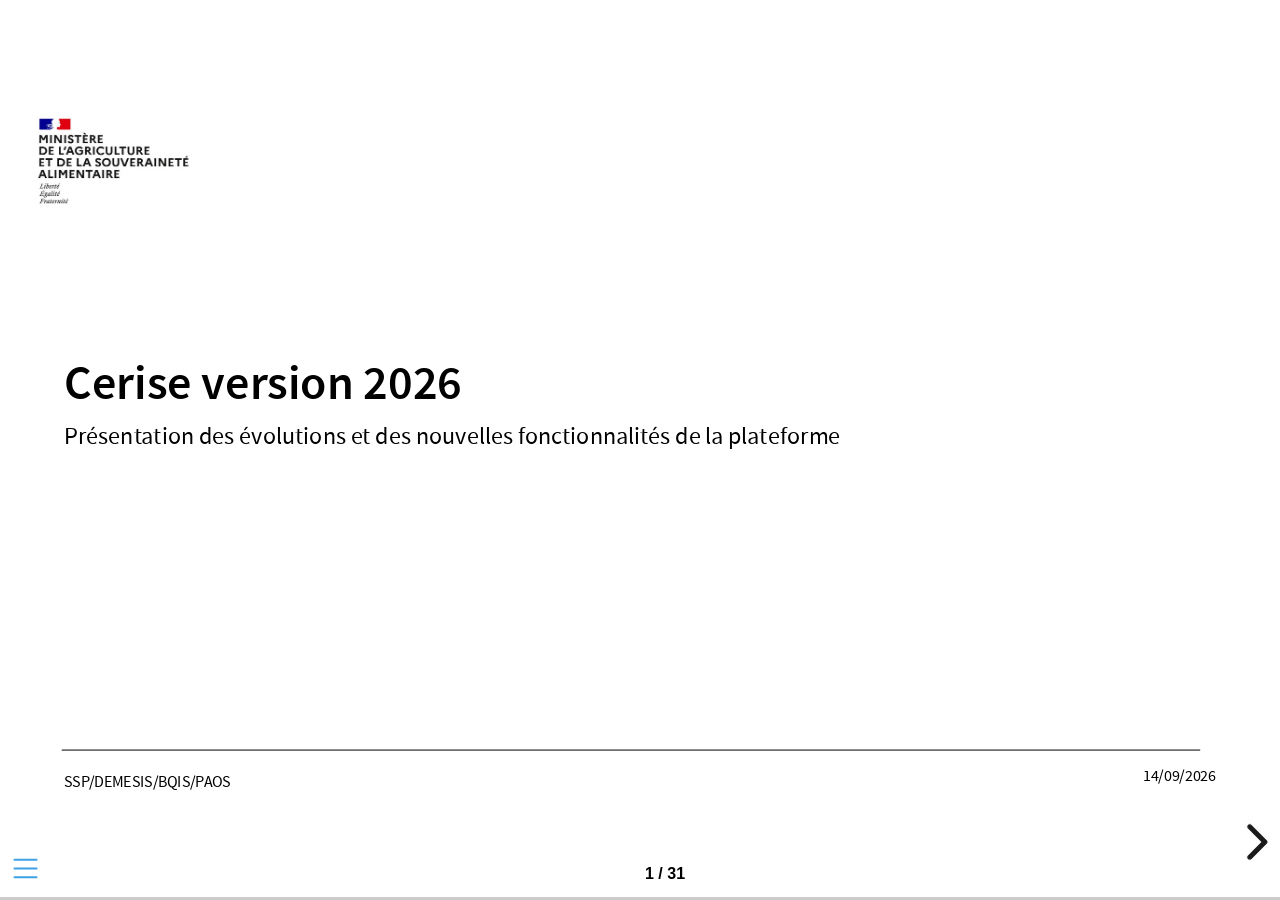
==== template.html @ 4720a135 "Built site for gh-pages" ====
<!DOCTYPE html>
<html lang="fr"><head>
<script>/*!
 * clipboard.js v2.0.11
 * https://clipboardjs.com/
 *
 * Licensed MIT © Zeno Rocha
 */
!function(t,e){"object"==typeof exports&&"object"==typeof module?module.exports=e():"function"==typeof define&&define.amd?define([],e):"object"==typeof exports?exports.ClipboardJS=e():t.ClipboardJS=e()}(this,function(){return n={686:function(t,e,n){"use strict";n.d(e,{default:function(){return b}});var e=n(279),i=n.n(e),e=n(370),u=n.n(e),e=n(817),r=n.n(e);function c(t){try{return document.execCommand(t)}catch(t){return}}var a=function(t){t=r()(t);return c("cut"),t};function o(t,e){var n,o,t=(n=t,o="rtl"===document.documentElement.getAttribute("dir"),(t=document.createElement("textarea")).style.fontSize="12pt",t.style.border="0",t.style.padding="0",t.style.margin="0",t.style.position="absolute",t.style[o?"right":"left"]="-9999px",o=window.pageYOffset||document.documentElement.scrollTop,t.style.top="".concat(o,"px"),t.setAttribute("readonly",""),t.value=n,t);return e.container.appendChild(t),e=r()(t),c("copy"),t.remove(),e}var f=function(t){var e=1<arguments.length&&void 0!==arguments[1]?arguments[1]:{container:document.body},n="";return"string"==typeof t?n=o(t,e):t instanceof HTMLInputElement&&!["text","search","url","tel","password"].includes(null==t?void 0:t.type)?n=o(t.value,e):(n=r()(t),c("copy")),n};function l(t){return(l="function"==typeof Symbol&&"symbol"==typeof Symbol.iterator?function(t){return typeof t}:function(t){return t&&"function"==typeof Symbol&&t.constructor===Symbol&&t!==Symbol.prototype?"symbol":typeof t})(t)}var s=function(){var t=0<arguments.length&&void 0!==arguments[0]?arguments[0]:{},e=t.action,n=void 0===e?"copy":e,o=t.container,e=t.target,t=t.text;if("copy"!==n&&"cut"!==n)throw new Error('Invalid "action" value, use either "copy" or "cut"');if(void 0!==e){if(!e||"object"!==l(e)||1!==e.nodeType)throw new Error('Invalid "target" value, use a valid Element');if("copy"===n&&e.hasAttribute("disabled"))throw new Error('Invalid "target" attribute. Please use "readonly" instead of "disabled" attribute');if("cut"===n&&(e.hasAttribute("readonly")||e.hasAttribute("disabled")))throw new Error('Invalid "target" attribute. You can\'t cut text from elements with "readonly" or "disabled" attributes')}return t?f(t,{container:o}):e?"cut"===n?a(e):f(e,{container:o}):void 0};function p(t){return(p="function"==typeof Symbol&&"symbol"==typeof Symbol.iterator?function(t){return typeof t}:function(t){return t&&"function"==typeof Symbol&&t.constructor===Symbol&&t!==Symbol.prototype?"symbol":typeof t})(t)}function d(t,e){for(var n=0;n<e.length;n++){var o=e[n];o.enumerable=o.enumerable||!1,o.configurable=!0,"value"in o&&(o.writable=!0),Object.defineProperty(t,o.key,o)}}function y(t,e){return(y=Object.setPrototypeOf||function(t,e){return t.__proto__=e,t})(t,e)}function h(n){var o=function(){if("undefined"==typeof Reflect||!Reflect.construct)return!1;if(Reflect.construct.sham)return!1;if("function"==typeof Proxy)return!0;try{return Date.prototype.toString.call(Reflect.construct(Date,[],function(){})),!0}catch(t){return!1}}();return function(){var t,e=v(n);return t=o?(t=v(this).constructor,Reflect.construct(e,arguments,t)):e.apply(this,arguments),e=this,!(t=t)||"object"!==p(t)&&"function"!=typeof t?function(t){if(void 0!==t)return t;throw new ReferenceError("this hasn't been initialised - super() hasn't been called")}(e):t}}function v(t){return(v=Object.setPrototypeOf?Object.getPrototypeOf:function(t){return t.__proto__||Object.getPrototypeOf(t)})(t)}function m(t,e){t="data-clipboard-".concat(t);if(e.hasAttribute(t))return e.getAttribute(t)}var b=function(){!function(t,e){if("function"!=typeof e&&null!==e)throw new TypeError("Super expression must either be null or a function");t.prototype=Object.create(e&&e.prototype,{constructor:{value:t,writable:!0,configurable:!0}}),e&&y(t,e)}(r,i());var t,e,n,o=h(r);function r(t,e){var n;return function(t){if(!(t instanceof r))throw new TypeError("Cannot call a class as a function")}(this),(n=o.call(this)).resolveOptions(e),n.listenClick(t),n}return t=r,n=[{key:"copy",value:function(t){var e=1<arguments.length&&void 0!==arguments[1]?arguments[1]:{container:document.body};return f(t,e)}},{key:"cut",value:function(t){return a(t)}},{key:"isSupported",value:function(){var t=0<arguments.length&&void 0!==arguments[0]?arguments[0]:["copy","cut"],t="string"==typeof t?[t]:t,e=!!document.queryCommandSupported;return t.forEach(function(t){e=e&&!!document.queryCommandSupported(t)}),e}}],(e=[{key:"resolveOptions",value:function(){var t=0<arguments.length&&void 0!==arguments[0]?arguments[0]:{};this.action="function"==typeof t.action?t.action:this.defaultAction,this.target="function"==typeof t.target?t.target:this.defaultTarget,this.text="function"==typeof t.text?t.text:this.defaultText,this.container="object"===p(t.container)?t.container:document.body}},{key:"listenClick",value:function(t){var e=this;this.listener=u()(t,"click",function(t){return e.onClick(t)})}},{key:"onClick",value:function(t){var e=t.delegateTarget||t.currentTarget,n=this.action(e)||"copy",t=s({action:n,container:this.container,target:this.target(e),text:this.text(e)});this.emit(t?"success":"error",{action:n,text:t,trigger:e,clearSelection:function(){e&&e.focus(),window.getSelection().removeAllRanges()}})}},{key:"defaultAction",value:function(t){return m("action",t)}},{key:"defaultTarget",value:function(t){t=m("target",t);if(t)return document.querySelector(t)}},{key:"defaultText",value:function(t){return m("text",t)}},{key:"destroy",value:function(){this.listener.destroy()}}])&&d(t.prototype,e),n&&d(t,n),r}()},828:function(t){var e;"undefined"==typeof Element||Element.prototype.matches||((e=Element.prototype).matches=e.matchesSelector||e.mozMatchesSelector||e.msMatchesSelector||e.oMatchesSelector||e.webkitMatchesSelector),t.exports=function(t,e){for(;t&&9!==t.nodeType;){if("function"==typeof t.matches&&t.matches(e))return t;t=t.parentNode}}},438:function(t,e,n){var u=n(828);function i(t,e,n,o,r){var i=function(e,n,t,o){return function(t){t.delegateTarget=u(t.target,n),t.delegateTarget&&o.call(e,t)}}.apply(this,arguments);return t.addEventListener(n,i,r),{destroy:function(){t.removeEventListener(n,i,r)}}}t.exports=function(t,e,n,o,r){return"function"==typeof t.addEventListener?i.apply(null,arguments):"function"==typeof n?i.bind(null,document).apply(null,arguments):("string"==typeof t&&(t=document.querySelectorAll(t)),Array.prototype.map.call(t,function(t){return i(t,e,n,o,r)}))}},879:function(t,n){n.node=function(t){return void 0!==t&&t instanceof HTMLElement&&1===t.nodeType},n.nodeList=function(t){var e=Object.prototype.toString.call(t);return void 0!==t&&("[object NodeList]"===e||"[object HTMLCollection]"===e)&&"length"in t&&(0===t.length||n.node(t[0]))},n.string=function(t){return"string"==typeof t||t instanceof String},n.fn=function(t){return"[object Function]"===Object.prototype.toString.call(t)}},370:function(t,e,n){var f=n(879),l=n(438);t.exports=function(t,e,n){if(!t&&!e&&!n)throw new Error("Missing required arguments");if(!f.string(e))throw new TypeError("Second argument must be a String");if(!f.fn(n))throw new TypeError("Third argument must be a Function");if(f.node(t))return c=e,a=n,(u=t).addEventListener(c,a),{destroy:function(){u.removeEventListener(c,a)}};if(f.nodeList(t))return o=t,r=e,i=n,Array.prototype.forEach.call(o,function(t){t.addEventListener(r,i)}),{destroy:function(){Array.prototype.forEach.call(o,function(t){t.removeEventListener(r,i)})}};if(f.string(t))return t=t,e=e,n=n,l(document.body,t,e,n);throw new TypeError("First argument must be a String, HTMLElement, HTMLCollection, or NodeList");var o,r,i,u,c,a}},817:function(t){t.exports=function(t){var e,n="SELECT"===t.nodeName?(t.focus(),t.value):"INPUT"===t.nodeName||"TEXTAREA"===t.nodeName?((e=t.hasAttribute("readonly"))||t.setAttribute("readonly",""),t.select(),t.setSelectionRange(0,t.value.length),e||t.removeAttribute("readonly"),t.value):(t.hasAttribute("contenteditable")&&t.focus(),n=window.getSelection(),(e=document.createRange()).selectNodeContents(t),n.removeAllRanges(),n.addRange(e),n.toString());return n}},279:function(t){function e(){}e.prototype={on:function(t,e,n){var o=this.e||(this.e={});return(o[t]||(o[t]=[])).push({fn:e,ctx:n}),this},once:function(t,e,n){var o=this;function r(){o.off(t,r),e.apply(n,arguments)}return r._=e,this.on(t,r,n)},emit:function(t){for(var e=[].slice.call(arguments,1),n=((this.e||(this.e={}))[t]||[]).slice(),o=0,r=n.length;o<r;o++)n[o].fn.apply(n[o].ctx,e);return this},off:function(t,e){var n=this.e||(this.e={}),o=n[t],r=[];if(o&&e)for(var i=0,u=o.length;i<u;i++)o[i].fn!==e&&o[i].fn._!==e&&r.push(o[i]);return r.length?n[t]=r:delete n[t],this}},t.exports=e,t.exports.TinyEmitter=e}},r={},o.n=function(t){var e=t&&t.__esModule?function(){return t.default}:function(){return t};return o.d(e,{a:e}),e},o.d=function(t,e){for(var n in e)o.o(e,n)&&!o.o(t,n)&&Object.defineProperty(t,n,{enumerable:!0,get:e[n]})},o.o=function(t,e){return Object.prototype.hasOwnProperty.call(t,e)},o(686).default;function o(t){if(r[t])return r[t].exports;var e=r[t]={exports:{}};return n[t](e,e.exports,o),e.exports}var n,r});</script>
<script>(function (root, factory) {
  if (typeof define === "function" && define.amd) {
    define([], function () {
      return factory(root);
    });
  } else if (typeof exports === "object") {
    module.exports = factory(root);
  } else {
    root.Tabby = factory(root);
  }
})(
  typeof global !== "undefined"
    ? global
    : typeof window !== "undefined"
    ? window
    : this,
  function (window) {
    "use strict";

    //
    // Variables
    //

    var defaults = {
      idPrefix: "tabby-toggle_",
      default: "[data-tabby-default]",
    };

    //
    // Methods
    //

    /**
     * Merge two or more objects together.
     * @param   {Object}   objects  The objects to merge together
     * @returns {Object}            Merged values of defaults and options
     */
    var extend = function () {
      var merged = {};
      Array.prototype.forEach.call(arguments, function (obj) {
        for (var key in obj) {
          if (!obj.hasOwnProperty(key)) return;
          merged[key] = obj[key];
        }
      });
      return merged;
    };

    /**
     * Emit a custom event
     * @param  {String} type    The event type
     * @param  {Node}   tab     The tab to attach the event to
     * @param  {Node}   details Details about the event
     */
    var emitEvent = function (tab, details) {
      // Create a new event
      var event;
      if (typeof window.CustomEvent === "function") {
        event = new CustomEvent("tabby", {
          bubbles: true,
          cancelable: true,
          detail: details,
        });
      } else {
        event = document.createEvent("CustomEvent");
        event.initCustomEvent("tabby", true, true, details);
      }

      // Dispatch the event
      tab.dispatchEvent(event);
    };

    var focusHandler = function (event) {
      toggle(event.target);
    };

    var getKeyboardFocusableElements = function (element) {
      return [
        ...element.querySelectorAll(
          'a[href], button, input, textarea, select, details,[tabindex]:not([tabindex="-1"])'
        ),
      ].filter(
        (el) => !el.hasAttribute("disabled") && !el.getAttribute("aria-hidden")
      );
    };

    /**
     * Remove roles and attributes from a tab and its content
     * @param  {Node}   tab      The tab
     * @param  {Node}   content  The tab content
     * @param  {Object} settings User settings and options
     */
    var destroyTab = function (tab, content, settings) {
      // Remove the generated ID
      if (tab.id.slice(0, settings.idPrefix.length) === settings.idPrefix) {
        tab.id = "";
      }

      // remove event listener
      tab.removeEventListener("focus", focusHandler, true);

      // Remove roles
      tab.removeAttribute("role");
      tab.removeAttribute("aria-controls");
      tab.removeAttribute("aria-selected");
      tab.removeAttribute("tabindex");
      tab.closest("li").removeAttribute("role");
      content.removeAttribute("role");
      content.removeAttribute("aria-labelledby");
      content.removeAttribute("hidden");
    };

    /**
     * Add the required roles and attributes to a tab and its content
     * @param  {Node}   tab      The tab
     * @param  {Node}   content  The tab content
     * @param  {Object} settings User settings and options
     */
    var setupTab = function (tab, content, settings) {
      // Give tab an ID if it doesn't already have one
      if (!tab.id) {
        tab.id = settings.idPrefix + content.id;
      }

      // Add roles
      tab.setAttribute("role", "tab");
      tab.setAttribute("aria-controls", content.id);
      tab.closest("li").setAttribute("role", "presentation");
      content.setAttribute("role", "tabpanel");
      content.setAttribute("aria-labelledby", tab.id);

      // Add selected state
      if (tab.matches(settings.default)) {
        tab.setAttribute("aria-selected", "true");
      } else {
        tab.setAttribute("aria-selected", "false");
        content.setAttribute("hidden", "hidden");
      }

      // add focus event listender
      tab.addEventListener("focus", focusHandler);
    };

    /**
     * Hide a tab and its content
     * @param  {Node} newTab The new tab that's replacing it
     */
    var hide = function (newTab) {
      // Variables
      var tabGroup = newTab.closest('[role="tablist"]');
      if (!tabGroup) return {};
      var tab = tabGroup.querySelector('[role="tab"][aria-selected="true"]');
      if (!tab) return {};
      var content = document.querySelector(tab.hash);

      // Hide the tab
      tab.setAttribute("aria-selected", "false");

      // Hide the content
      if (!content) return { previousTab: tab };
      content.setAttribute("hidden", "hidden");

      // Return the hidden tab and content
      return {
        previousTab: tab,
        previousContent: content,
      };
    };

    /**
     * Show a tab and its content
     * @param  {Node} tab      The tab
     * @param  {Node} content  The tab content
     */
    var show = function (tab, content) {
      tab.setAttribute("aria-selected", "true");
      content.removeAttribute("hidden");
      tab.focus();
    };

    /**
     * Toggle a new tab
     * @param  {Node} tab The tab to show
     */
    var toggle = function (tab) {
      // Make sure there's a tab to toggle and it's not already active
      if (!tab || tab.getAttribute("aria-selected") == "true") return;

      // Variables
      var content = document.querySelector(tab.hash);
      if (!content) return;

      // Hide active tab and content
      var details = hide(tab);

      // Show new tab and content
      show(tab, content);

      // Add event details
      details.tab = tab;
      details.content = content;

      // Emit a custom event
      emitEvent(tab, details);
    };

    /**
     * Get all of the tabs in a tablist
     * @param  {Node}   tab  A tab from the list
     * @return {Object}      The tabs and the index of the currently active one
     */
    var getTabsMap = function (tab) {
      var tabGroup = tab.closest('[role="tablist"]');
      var tabs = tabGroup ? tabGroup.querySelectorAll('[role="tab"]') : null;
      if (!tabs) return;
      return {
        tabs: tabs,
        index: Array.prototype.indexOf.call(tabs, tab),
      };
    };

    /**
     * Switch the active tab based on keyboard activity
     * @param  {Node} tab The currently active tab
     * @param  {Key}  key The key that was pressed
     */
    var switchTabs = function (tab, key) {
      // Get a map of tabs
      var map = getTabsMap(tab);
      if (!map) return;
      var length = map.tabs.length - 1;
      var index;

      // Go to previous tab
      if (["ArrowUp", "ArrowLeft", "Up", "Left"].indexOf(key) > -1) {
        index = map.index < 1 ? length : map.index - 1;
      }

      // Go to next tab
      else if (["ArrowDown", "ArrowRight", "Down", "Right"].indexOf(key) > -1) {
        index = map.index === length ? 0 : map.index + 1;
      }

      // Go to home
      else if (key === "Home") {
        index = 0;
      }

      // Go to end
      else if (key === "End") {
        index = length;
      }

      // Toggle the tab
      toggle(map.tabs[index]);
    };

    /**
     * Create the Constructor object
     */
    var Constructor = function (selector, options) {
      //
      // Variables
      //

      var publicAPIs = {};
      var settings, tabWrapper;

      //
      // Methods
      //

      publicAPIs.destroy = function () {
        // Get all tabs
        var tabs = tabWrapper.querySelectorAll("a");

        // Add roles to tabs
        Array.prototype.forEach.call(tabs, function (tab) {
          // Get the tab content
          var content = document.querySelector(tab.hash);
          if (!content) return;

          // Setup the tab
          destroyTab(tab, content, settings);
        });

        // Remove role from wrapper
        tabWrapper.removeAttribute("role");

        // Remove event listeners
        document.documentElement.removeEventListener(
          "click",
          clickHandler,
          true
        );
        tabWrapper.removeEventListener("keydown", keyHandler, true);

        // Reset variables
        settings = null;
        tabWrapper = null;
      };

      /**
       * Setup the DOM with the proper attributes
       */
      publicAPIs.setup = function () {
        // Variables
        tabWrapper = document.querySelector(selector);
        if (!tabWrapper) return;
        var tabs = tabWrapper.querySelectorAll("a");

        // Add role to wrapper
        tabWrapper.setAttribute("role", "tablist");

        // Add roles to tabs. provide dynanmic tab indexes if we are within reveal
        var contentTabindexes =
          window.document.body.classList.contains("reveal-viewport");
        var nextTabindex = 1;
        Array.prototype.forEach.call(tabs, function (tab) {
          if (contentTabindexes) {
            tab.setAttribute("tabindex", "" + nextTabindex++);
          } else {
            tab.setAttribute("tabindex", "0");
          }

          // Get the tab content
          var content = document.querySelector(tab.hash);
          if (!content) return;

          // set tab indexes for content
          if (contentTabindexes) {
            getKeyboardFocusableElements(content).forEach(function (el) {
              el.setAttribute("tabindex", "" + nextTabindex++);
            });
          }

          // Setup the tab
          setupTab(tab, content, settings);
        });
      };

      /**
       * Toggle a tab based on an ID
       * @param  {String|Node} id The tab to toggle
       */
      publicAPIs.toggle = function (id) {
        // Get the tab
        var tab = id;
        if (typeof id === "string") {
          tab = document.querySelector(
            selector + ' [role="tab"][href*="' + id + '"]'
          );
        }

        // Toggle the tab
        toggle(tab);
      };

      /**
       * Handle click events
       */
      var clickHandler = function (event) {
        // Only run on toggles
        var tab = event.target.closest(selector + ' [role="tab"]');
        if (!tab) return;

        // Prevent link behavior
        event.preventDefault();

        // Toggle the tab
        toggle(tab);
      };

      /**
       * Handle keydown events
       */
      var keyHandler = function (event) {
        // Only run if a tab is in focus
        var tab = document.activeElement;
        if (!tab.matches(selector + ' [role="tab"]')) return;

        // Only run for specific keys
        if (["Home", "End"].indexOf(event.key) < 0) return;

        // Switch tabs
        switchTabs(tab, event.key);
      };

      /**
       * Initialize the instance
       */
      var init = function () {
        // Merge user options with defaults
        settings = extend(defaults, options || {});

        // Setup the DOM
        publicAPIs.setup();

        // Add event listeners
        document.documentElement.addEventListener("click", clickHandler, true);
        tabWrapper.addEventListener("keydown", keyHandler, true);
      };

      //
      // Initialize and return the Public APIs
      //

      init();
      return publicAPIs;
    };

    //
    // Return the Constructor
    //

    return Constructor;
  }
);
</script>
<script>/**
 * @popperjs/core v2.11.7 - MIT License
 */

!function(e,t){"object"==typeof exports&&"undefined"!=typeof module?t(exports):"function"==typeof define&&define.amd?define(["exports"],t):t((e="undefined"!=typeof globalThis?globalThis:e||self).Popper={})}(this,(function(e){"use strict";function t(e){if(null==e)return window;if("[object Window]"!==e.toString()){var t=e.ownerDocument;return t&&t.defaultView||window}return e}function n(e){return e instanceof t(e).Element||e instanceof Element}function r(e){return e instanceof t(e).HTMLElement||e instanceof HTMLElement}function o(e){return"undefined"!=typeof ShadowRoot&&(e instanceof t(e).ShadowRoot||e instanceof ShadowRoot)}var i=Math.max,a=Math.min,s=Math.round;function f(){var e=navigator.userAgentData;return null!=e&&e.brands&&Array.isArray(e.brands)?e.brands.map((function(e){return e.brand+"/"+e.version})).join(" "):navigator.userAgent}function c(){return!/^((?!chrome|android).)*safari/i.test(f())}function p(e,o,i){void 0===o&&(o=!1),void 0===i&&(i=!1);var a=e.getBoundingClientRect(),f=1,p=1;o&&r(e)&&(f=e.offsetWidth>0&&s(a.width)/e.offsetWidth||1,p=e.offsetHeight>0&&s(a.height)/e.offsetHeight||1);var u=(n(e)?t(e):window).visualViewport,l=!c()&&i,d=(a.left+(l&&u?u.offsetLeft:0))/f,h=(a.top+(l&&u?u.offsetTop:0))/p,m=a.width/f,v=a.height/p;return{width:m,height:v,top:h,right:d+m,bottom:h+v,left:d,x:d,y:h}}function u(e){var n=t(e);return{scrollLeft:n.pageXOffset,scrollTop:n.pageYOffset}}function l(e){return e?(e.nodeName||"").toLowerCase():null}function d(e){return((n(e)?e.ownerDocument:e.document)||window.document).documentElement}function h(e){return p(d(e)).left+u(e).scrollLeft}function m(e){return t(e).getComputedStyle(e)}function v(e){var t=m(e),n=t.overflow,r=t.overflowX,o=t.overflowY;return/auto|scroll|overlay|hidden/.test(n+o+r)}function y(e,n,o){void 0===o&&(o=!1);var i,a,f=r(n),c=r(n)&&function(e){var t=e.getBoundingClientRect(),n=s(t.width)/e.offsetWidth||1,r=s(t.height)/e.offsetHeight||1;return 1!==n||1!==r}(n),m=d(n),y=p(e,c,o),g={scrollLeft:0,scrollTop:0},b={x:0,y:0};return(f||!f&&!o)&&(("body"!==l(n)||v(m))&&(g=(i=n)!==t(i)&&r(i)?{scrollLeft:(a=i).scrollLeft,scrollTop:a.scrollTop}:u(i)),r(n)?((b=p(n,!0)).x+=n.clientLeft,b.y+=n.clientTop):m&&(b.x=h(m))),{x:y.left+g.scrollLeft-b.x,y:y.top+g.scrollTop-b.y,width:y.width,height:y.height}}function g(e){var t=p(e),n=e.offsetWidth,r=e.offsetHeight;return Math.abs(t.width-n)<=1&&(n=t.width),Math.abs(t.height-r)<=1&&(r=t.height),{x:e.offsetLeft,y:e.offsetTop,width:n,height:r}}function b(e){return"html"===l(e)?e:e.assignedSlot||e.parentNode||(o(e)?e.host:null)||d(e)}function x(e){return["html","body","#document"].indexOf(l(e))>=0?e.ownerDocument.body:r(e)&&v(e)?e:x(b(e))}function w(e,n){var r;void 0===n&&(n=[]);var o=x(e),i=o===(null==(r=e.ownerDocument)?void 0:r.body),a=t(o),s=i?[a].concat(a.visualViewport||[],v(o)?o:[]):o,f=n.concat(s);return i?f:f.concat(w(b(s)))}function O(e){return["table","td","th"].indexOf(l(e))>=0}function j(e){return r(e)&&"fixed"!==m(e).position?e.offsetParent:null}function E(e){for(var n=t(e),i=j(e);i&&O(i)&&"static"===m(i).position;)i=j(i);return i&&("html"===l(i)||"body"===l(i)&&"static"===m(i).position)?n:i||function(e){var t=/firefox/i.test(f());if(/Trident/i.test(f())&&r(e)&&"fixed"===m(e).position)return null;var n=b(e);for(o(n)&&(n=n.host);r(n)&&["html","body"].indexOf(l(n))<0;){var i=m(n);if("none"!==i.transform||"none"!==i.perspective||"paint"===i.contain||-1!==["transform","perspective"].indexOf(i.willChange)||t&&"filter"===i.willChange||t&&i.filter&&"none"!==i.filter)return n;n=n.parentNode}return null}(e)||n}var D="top",A="bottom",L="right",P="left",M="auto",k=[D,A,L,P],W="start",B="end",H="viewport",T="popper",R=k.reduce((function(e,t){return e.concat([t+"-"+W,t+"-"+B])}),[]),S=[].concat(k,[M]).reduce((function(e,t){return e.concat([t,t+"-"+W,t+"-"+B])}),[]),V=["beforeRead","read","afterRead","beforeMain","main","afterMain","beforeWrite","write","afterWrite"];function q(e){var t=new Map,n=new Set,r=[];function o(e){n.add(e.name),[].concat(e.requires||[],e.requiresIfExists||[]).forEach((function(e){if(!n.has(e)){var r=t.get(e);r&&o(r)}})),r.push(e)}return e.forEach((function(e){t.set(e.name,e)})),e.forEach((function(e){n.has(e.name)||o(e)})),r}function C(e){return e.split("-")[0]}function N(e,t){var n=t.getRootNode&&t.getRootNode();if(e.contains(t))return!0;if(n&&o(n)){var r=t;do{if(r&&e.isSameNode(r))return!0;r=r.parentNode||r.host}while(r)}return!1}function I(e){return Object.assign({},e,{left:e.x,top:e.y,right:e.x+e.width,bottom:e.y+e.height})}function _(e,r,o){return r===H?I(function(e,n){var r=t(e),o=d(e),i=r.visualViewport,a=o.clientWidth,s=o.clientHeight,f=0,p=0;if(i){a=i.width,s=i.height;var u=c();(u||!u&&"fixed"===n)&&(f=i.offsetLeft,p=i.offsetTop)}return{width:a,height:s,x:f+h(e),y:p}}(e,o)):n(r)?function(e,t){var n=p(e,!1,"fixed"===t);return n.top=n.top+e.clientTop,n.left=n.left+e.clientLeft,n.bottom=n.top+e.clientHeight,n.right=n.left+e.clientWidth,n.width=e.clientWidth,n.height=e.clientHeight,n.x=n.left,n.y=n.top,n}(r,o):I(function(e){var t,n=d(e),r=u(e),o=null==(t=e.ownerDocument)?void 0:t.body,a=i(n.scrollWidth,n.clientWidth,o?o.scrollWidth:0,o?o.clientWidth:0),s=i(n.scrollHeight,n.clientHeight,o?o.scrollHeight:0,o?o.clientHeight:0),f=-r.scrollLeft+h(e),c=-r.scrollTop;return"rtl"===m(o||n).direction&&(f+=i(n.clientWidth,o?o.clientWidth:0)-a),{width:a,height:s,x:f,y:c}}(d(e)))}function F(e,t,o,s){var f="clippingParents"===t?function(e){var t=w(b(e)),o=["absolute","fixed"].indexOf(m(e).position)>=0&&r(e)?E(e):e;return n(o)?t.filter((function(e){return n(e)&&N(e,o)&&"body"!==l(e)})):[]}(e):[].concat(t),c=[].concat(f,[o]),p=c[0],u=c.reduce((function(t,n){var r=_(e,n,s);return t.top=i(r.top,t.top),t.right=a(r.right,t.right),t.bottom=a(r.bottom,t.bottom),t.left=i(r.left,t.left),t}),_(e,p,s));return u.width=u.right-u.left,u.height=u.bottom-u.top,u.x=u.left,u.y=u.top,u}function U(e){return e.split("-")[1]}function z(e){return["top","bottom"].indexOf(e)>=0?"x":"y"}function X(e){var t,n=e.reference,r=e.element,o=e.placement,i=o?C(o):null,a=o?U(o):null,s=n.x+n.width/2-r.width/2,f=n.y+n.height/2-r.height/2;switch(i){case D:t={x:s,y:n.y-r.height};break;case A:t={x:s,y:n.y+n.height};break;case L:t={x:n.x+n.width,y:f};break;case P:t={x:n.x-r.width,y:f};break;default:t={x:n.x,y:n.y}}var c=i?z(i):null;if(null!=c){var p="y"===c?"height":"width";switch(a){case W:t[c]=t[c]-(n[p]/2-r[p]/2);break;case B:t[c]=t[c]+(n[p]/2-r[p]/2)}}return t}function Y(e){return Object.assign({},{top:0,right:0,bottom:0,left:0},e)}function G(e,t){return t.reduce((function(t,n){return t[n]=e,t}),{})}function J(e,t){void 0===t&&(t={});var r=t,o=r.placement,i=void 0===o?e.placement:o,a=r.strategy,s=void 0===a?e.strategy:a,f=r.boundary,c=void 0===f?"clippingParents":f,u=r.rootBoundary,l=void 0===u?H:u,h=r.elementContext,m=void 0===h?T:h,v=r.altBoundary,y=void 0!==v&&v,g=r.padding,b=void 0===g?0:g,x=Y("number"!=typeof b?b:G(b,k)),w=m===T?"reference":T,O=e.rects.popper,j=e.elements[y?w:m],E=F(n(j)?j:j.contextElement||d(e.elements.popper),c,l,s),P=p(e.elements.reference),M=X({reference:P,element:O,strategy:"absolute",placement:i}),W=I(Object.assign({},O,M)),B=m===T?W:P,R={top:E.top-B.top+x.top,bottom:B.bottom-E.bottom+x.bottom,left:E.left-B.left+x.left,right:B.right-E.right+x.right},S=e.modifiersData.offset;if(m===T&&S){var V=S[i];Object.keys(R).forEach((function(e){var t=[L,A].indexOf(e)>=0?1:-1,n=[D,A].indexOf(e)>=0?"y":"x";R[e]+=V[n]*t}))}return R}var K={placement:"bottom",modifiers:[],strategy:"absolute"};function Q(){for(var e=arguments.length,t=new Array(e),n=0;n<e;n++)t[n]=arguments[n];return!t.some((function(e){return!(e&&"function"==typeof e.getBoundingClientRect)}))}function Z(e){void 0===e&&(e={});var t=e,r=t.defaultModifiers,o=void 0===r?[]:r,i=t.defaultOptions,a=void 0===i?K:i;return function(e,t,r){void 0===r&&(r=a);var i,s,f={placement:"bottom",orderedModifiers:[],options:Object.assign({},K,a),modifiersData:{},elements:{reference:e,popper:t},attributes:{},styles:{}},c=[],p=!1,u={state:f,setOptions:function(r){var i="function"==typeof r?r(f.options):r;l(),f.options=Object.assign({},a,f.options,i),f.scrollParents={reference:n(e)?w(e):e.contextElement?w(e.contextElement):[],popper:w(t)};var s,p,d=function(e){var t=q(e);return V.reduce((function(e,n){return e.concat(t.filter((function(e){return e.phase===n})))}),[])}((s=[].concat(o,f.options.modifiers),p=s.reduce((function(e,t){var n=e[t.name];return e[t.name]=n?Object.assign({},n,t,{options:Object.assign({},n.options,t.options),data:Object.assign({},n.data,t.data)}):t,e}),{}),Object.keys(p).map((function(e){return p[e]}))));return f.orderedModifiers=d.filter((function(e){return e.enabled})),f.orderedModifiers.forEach((function(e){var t=e.name,n=e.options,r=void 0===n?{}:n,o=e.effect;if("function"==typeof o){var i=o({state:f,name:t,instance:u,options:r}),a=function(){};c.push(i||a)}})),u.update()},forceUpdate:function(){if(!p){var e=f.elements,t=e.reference,n=e.popper;if(Q(t,n)){f.rects={reference:y(t,E(n),"fixed"===f.options.strategy),popper:g(n)},f.reset=!1,f.placement=f.options.placement,f.orderedModifiers.forEach((function(e){return f.modifiersData[e.name]=Object.assign({},e.data)}));for(var r=0;r<f.orderedModifiers.length;r++)if(!0!==f.reset){var o=f.orderedModifiers[r],i=o.fn,a=o.options,s=void 0===a?{}:a,c=o.name;"function"==typeof i&&(f=i({state:f,options:s,name:c,instance:u})||f)}else f.reset=!1,r=-1}}},update:(i=function(){return new Promise((function(e){u.forceUpdate(),e(f)}))},function(){return s||(s=new Promise((function(e){Promise.resolve().then((function(){s=void 0,e(i())}))}))),s}),destroy:function(){l(),p=!0}};if(!Q(e,t))return u;function l(){c.forEach((function(e){return e()})),c=[]}return u.setOptions(r).then((function(e){!p&&r.onFirstUpdate&&r.onFirstUpdate(e)})),u}}var $={passive:!0};var ee={name:"eventListeners",enabled:!0,phase:"write",fn:function(){},effect:function(e){var n=e.state,r=e.instance,o=e.options,i=o.scroll,a=void 0===i||i,s=o.resize,f=void 0===s||s,c=t(n.elements.popper),p=[].concat(n.scrollParents.reference,n.scrollParents.popper);return a&&p.forEach((function(e){e.addEventListener("scroll",r.update,$)})),f&&c.addEventListener("resize",r.update,$),function(){a&&p.forEach((function(e){e.removeEventListener("scroll",r.update,$)})),f&&c.removeEventListener("resize",r.update,$)}},data:{}};var te={name:"popperOffsets",enabled:!0,phase:"read",fn:function(e){var t=e.state,n=e.name;t.modifiersData[n]=X({reference:t.rects.reference,element:t.rects.popper,strategy:"absolute",placement:t.placement})},data:{}},ne={top:"auto",right:"auto",bottom:"auto",left:"auto"};function re(e){var n,r=e.popper,o=e.popperRect,i=e.placement,a=e.variation,f=e.offsets,c=e.position,p=e.gpuAcceleration,u=e.adaptive,l=e.roundOffsets,h=e.isFixed,v=f.x,y=void 0===v?0:v,g=f.y,b=void 0===g?0:g,x="function"==typeof l?l({x:y,y:b}):{x:y,y:b};y=x.x,b=x.y;var w=f.hasOwnProperty("x"),O=f.hasOwnProperty("y"),j=P,M=D,k=window;if(u){var W=E(r),H="clientHeight",T="clientWidth";if(W===t(r)&&"static"!==m(W=d(r)).position&&"absolute"===c&&(H="scrollHeight",T="scrollWidth"),W=W,i===D||(i===P||i===L)&&a===B)M=A,b-=(h&&W===k&&k.visualViewport?k.visualViewport.height:W[H])-o.height,b*=p?1:-1;if(i===P||(i===D||i===A)&&a===B)j=L,y-=(h&&W===k&&k.visualViewport?k.visualViewport.width:W[T])-o.width,y*=p?1:-1}var R,S=Object.assign({position:c},u&&ne),V=!0===l?function(e,t){var n=e.x,r=e.y,o=t.devicePixelRatio||1;return{x:s(n*o)/o||0,y:s(r*o)/o||0}}({x:y,y:b},t(r)):{x:y,y:b};return y=V.x,b=V.y,p?Object.assign({},S,((R={})[M]=O?"0":"",R[j]=w?"0":"",R.transform=(k.devicePixelRatio||1)<=1?"translate("+y+"px, "+b+"px)":"translate3d("+y+"px, "+b+"px, 0)",R)):Object.assign({},S,((n={})[M]=O?b+"px":"",n[j]=w?y+"px":"",n.transform="",n))}var oe={name:"computeStyles",enabled:!0,phase:"beforeWrite",fn:function(e){var t=e.state,n=e.options,r=n.gpuAcceleration,o=void 0===r||r,i=n.adaptive,a=void 0===i||i,s=n.roundOffsets,f=void 0===s||s,c={placement:C(t.placement),variation:U(t.placement),popper:t.elements.popper,popperRect:t.rects.popper,gpuAcceleration:o,isFixed:"fixed"===t.options.strategy};null!=t.modifiersData.popperOffsets&&(t.styles.popper=Object.assign({},t.styles.popper,re(Object.assign({},c,{offsets:t.modifiersData.popperOffsets,position:t.options.strategy,adaptive:a,roundOffsets:f})))),null!=t.modifiersData.arrow&&(t.styles.arrow=Object.assign({},t.styles.arrow,re(Object.assign({},c,{offsets:t.modifiersData.arrow,position:"absolute",adaptive:!1,roundOffsets:f})))),t.attributes.popper=Object.assign({},t.attributes.popper,{"data-popper-placement":t.placement})},data:{}};var ie={name:"applyStyles",enabled:!0,phase:"write",fn:function(e){var t=e.state;Object.keys(t.elements).forEach((function(e){var n=t.styles[e]||{},o=t.attributes[e]||{},i=t.elements[e];r(i)&&l(i)&&(Object.assign(i.style,n),Object.keys(o).forEach((function(e){var t=o[e];!1===t?i.removeAttribute(e):i.setAttribute(e,!0===t?"":t)})))}))},effect:function(e){var t=e.state,n={popper:{position:t.options.strategy,left:"0",top:"0",margin:"0"},arrow:{position:"absolute"},reference:{}};return Object.assign(t.elements.popper.style,n.popper),t.styles=n,t.elements.arrow&&Object.assign(t.elements.arrow.style,n.arrow),function(){Object.keys(t.elements).forEach((function(e){var o=t.elements[e],i=t.attributes[e]||{},a=Object.keys(t.styles.hasOwnProperty(e)?t.styles[e]:n[e]).reduce((function(e,t){return e[t]="",e}),{});r(o)&&l(o)&&(Object.assign(o.style,a),Object.keys(i).forEach((function(e){o.removeAttribute(e)})))}))}},requires:["computeStyles"]};var ae={name:"offset",enabled:!0,phase:"main",requires:["popperOffsets"],fn:function(e){var t=e.state,n=e.options,r=e.name,o=n.offset,i=void 0===o?[0,0]:o,a=S.reduce((function(e,n){return e[n]=function(e,t,n){var r=C(e),o=[P,D].indexOf(r)>=0?-1:1,i="function"==typeof n?n(Object.assign({},t,{placement:e})):n,a=i[0],s=i[1];return a=a||0,s=(s||0)*o,[P,L].indexOf(r)>=0?{x:s,y:a}:{x:a,y:s}}(n,t.rects,i),e}),{}),s=a[t.placement],f=s.x,c=s.y;null!=t.modifiersData.popperOffsets&&(t.modifiersData.popperOffsets.x+=f,t.modifiersData.popperOffsets.y+=c),t.modifiersData[r]=a}},se={left:"right",right:"left",bottom:"top",top:"bottom"};function fe(e){return e.replace(/left|right|bottom|top/g,(function(e){return se[e]}))}var ce={start:"end",end:"start"};function pe(e){return e.replace(/start|end/g,(function(e){return ce[e]}))}function ue(e,t){void 0===t&&(t={});var n=t,r=n.placement,o=n.boundary,i=n.rootBoundary,a=n.padding,s=n.flipVariations,f=n.allowedAutoPlacements,c=void 0===f?S:f,p=U(r),u=p?s?R:R.filter((function(e){return U(e)===p})):k,l=u.filter((function(e){return c.indexOf(e)>=0}));0===l.length&&(l=u);var d=l.reduce((function(t,n){return t[n]=J(e,{placement:n,boundary:o,rootBoundary:i,padding:a})[C(n)],t}),{});return Object.keys(d).sort((function(e,t){return d[e]-d[t]}))}var le={name:"flip",enabled:!0,phase:"main",fn:function(e){var t=e.state,n=e.options,r=e.name;if(!t.modifiersData[r]._skip){for(var o=n.mainAxis,i=void 0===o||o,a=n.altAxis,s=void 0===a||a,f=n.fallbackPlacements,c=n.padding,p=n.boundary,u=n.rootBoundary,l=n.altBoundary,d=n.flipVariations,h=void 0===d||d,m=n.allowedAutoPlacements,v=t.options.placement,y=C(v),g=f||(y===v||!h?[fe(v)]:function(e){if(C(e)===M)return[];var t=fe(e);return[pe(e),t,pe(t)]}(v)),b=[v].concat(g).reduce((function(e,n){return e.concat(C(n)===M?ue(t,{placement:n,boundary:p,rootBoundary:u,padding:c,flipVariations:h,allowedAutoPlacements:m}):n)}),[]),x=t.rects.reference,w=t.rects.popper,O=new Map,j=!0,E=b[0],k=0;k<b.length;k++){var B=b[k],H=C(B),T=U(B)===W,R=[D,A].indexOf(H)>=0,S=R?"width":"height",V=J(t,{placement:B,boundary:p,rootBoundary:u,altBoundary:l,padding:c}),q=R?T?L:P:T?A:D;x[S]>w[S]&&(q=fe(q));var N=fe(q),I=[];if(i&&I.push(V[H]<=0),s&&I.push(V[q]<=0,V[N]<=0),I.every((function(e){return e}))){E=B,j=!1;break}O.set(B,I)}if(j)for(var _=function(e){var t=b.find((function(t){var n=O.get(t);if(n)return n.slice(0,e).every((function(e){return e}))}));if(t)return E=t,"break"},F=h?3:1;F>0;F--){if("break"===_(F))break}t.placement!==E&&(t.modifiersData[r]._skip=!0,t.placement=E,t.reset=!0)}},requiresIfExists:["offset"],data:{_skip:!1}};function de(e,t,n){return i(e,a(t,n))}var he={name:"preventOverflow",enabled:!0,phase:"main",fn:function(e){var t=e.state,n=e.options,r=e.name,o=n.mainAxis,s=void 0===o||o,f=n.altAxis,c=void 0!==f&&f,p=n.boundary,u=n.rootBoundary,l=n.altBoundary,d=n.padding,h=n.tether,m=void 0===h||h,v=n.tetherOffset,y=void 0===v?0:v,b=J(t,{boundary:p,rootBoundary:u,padding:d,altBoundary:l}),x=C(t.placement),w=U(t.placement),O=!w,j=z(x),M="x"===j?"y":"x",k=t.modifiersData.popperOffsets,B=t.rects.reference,H=t.rects.popper,T="function"==typeof y?y(Object.assign({},t.rects,{placement:t.placement})):y,R="number"==typeof T?{mainAxis:T,altAxis:T}:Object.assign({mainAxis:0,altAxis:0},T),S=t.modifiersData.offset?t.modifiersData.offset[t.placement]:null,V={x:0,y:0};if(k){if(s){var q,N="y"===j?D:P,I="y"===j?A:L,_="y"===j?"height":"width",F=k[j],X=F+b[N],Y=F-b[I],G=m?-H[_]/2:0,K=w===W?B[_]:H[_],Q=w===W?-H[_]:-B[_],Z=t.elements.arrow,$=m&&Z?g(Z):{width:0,height:0},ee=t.modifiersData["arrow#persistent"]?t.modifiersData["arrow#persistent"].padding:{top:0,right:0,bottom:0,left:0},te=ee[N],ne=ee[I],re=de(0,B[_],$[_]),oe=O?B[_]/2-G-re-te-R.mainAxis:K-re-te-R.mainAxis,ie=O?-B[_]/2+G+re+ne+R.mainAxis:Q+re+ne+R.mainAxis,ae=t.elements.arrow&&E(t.elements.arrow),se=ae?"y"===j?ae.clientTop||0:ae.clientLeft||0:0,fe=null!=(q=null==S?void 0:S[j])?q:0,ce=F+ie-fe,pe=de(m?a(X,F+oe-fe-se):X,F,m?i(Y,ce):Y);k[j]=pe,V[j]=pe-F}if(c){var ue,le="x"===j?D:P,he="x"===j?A:L,me=k[M],ve="y"===M?"height":"width",ye=me+b[le],ge=me-b[he],be=-1!==[D,P].indexOf(x),xe=null!=(ue=null==S?void 0:S[M])?ue:0,we=be?ye:me-B[ve]-H[ve]-xe+R.altAxis,Oe=be?me+B[ve]+H[ve]-xe-R.altAxis:ge,je=m&&be?function(e,t,n){var r=de(e,t,n);return r>n?n:r}(we,me,Oe):de(m?we:ye,me,m?Oe:ge);k[M]=je,V[M]=je-me}t.modifiersData[r]=V}},requiresIfExists:["offset"]};var me={name:"arrow",enabled:!0,phase:"main",fn:function(e){var t,n=e.state,r=e.name,o=e.options,i=n.elements.arrow,a=n.modifiersData.popperOffsets,s=C(n.placement),f=z(s),c=[P,L].indexOf(s)>=0?"height":"width";if(i&&a){var p=function(e,t){return Y("number"!=typeof(e="function"==typeof e?e(Object.assign({},t.rects,{placement:t.placement})):e)?e:G(e,k))}(o.padding,n),u=g(i),l="y"===f?D:P,d="y"===f?A:L,h=n.rects.reference[c]+n.rects.reference[f]-a[f]-n.rects.popper[c],m=a[f]-n.rects.reference[f],v=E(i),y=v?"y"===f?v.clientHeight||0:v.clientWidth||0:0,b=h/2-m/2,x=p[l],w=y-u[c]-p[d],O=y/2-u[c]/2+b,j=de(x,O,w),M=f;n.modifiersData[r]=((t={})[M]=j,t.centerOffset=j-O,t)}},effect:function(e){var t=e.state,n=e.options.element,r=void 0===n?"[data-popper-arrow]":n;null!=r&&("string"!=typeof r||(r=t.elements.popper.querySelector(r)))&&N(t.elements.popper,r)&&(t.elements.arrow=r)},requires:["popperOffsets"],requiresIfExists:["preventOverflow"]};function ve(e,t,n){return void 0===n&&(n={x:0,y:0}),{top:e.top-t.height-n.y,right:e.right-t.width+n.x,bottom:e.bottom-t.height+n.y,left:e.left-t.width-n.x}}function ye(e){return[D,L,A,P].some((function(t){return e[t]>=0}))}var ge={name:"hide",enabled:!0,phase:"main",requiresIfExists:["preventOverflow"],fn:function(e){var t=e.state,n=e.name,r=t.rects.reference,o=t.rects.popper,i=t.modifiersData.preventOverflow,a=J(t,{elementContext:"reference"}),s=J(t,{altBoundary:!0}),f=ve(a,r),c=ve(s,o,i),p=ye(f),u=ye(c);t.modifiersData[n]={referenceClippingOffsets:f,popperEscapeOffsets:c,isReferenceHidden:p,hasPopperEscaped:u},t.attributes.popper=Object.assign({},t.attributes.popper,{"data-popper-reference-hidden":p,"data-popper-escaped":u})}},be=Z({defaultModifiers:[ee,te,oe,ie]}),xe=[ee,te,oe,ie,ae,le,he,me,ge],we=Z({defaultModifiers:xe});e.applyStyles=ie,e.arrow=me,e.computeStyles=oe,e.createPopper=we,e.createPopperLite=be,e.defaultModifiers=xe,e.detectOverflow=J,e.eventListeners=ee,e.flip=le,e.hide=ge,e.offset=ae,e.popperGenerator=Z,e.popperOffsets=te,e.preventOverflow=he,Object.defineProperty(e,"__esModule",{value:!0})}));

</script>
<script>!function(e,t){"object"==typeof exports&&"undefined"!=typeof module?module.exports=t(require("@popperjs/core")):"function"==typeof define&&define.amd?define(["@popperjs/core"],t):(e=e||self).tippy=t(e.Popper)}(this,(function(e){"use strict";var t={passive:!0,capture:!0},n=function(){return document.body};function r(e,t,n){if(Array.isArray(e)){var r=e[t];return null==r?Array.isArray(n)?n[t]:n:r}return e}function o(e,t){var n={}.toString.call(e);return 0===n.indexOf("[object")&&n.indexOf(t+"]")>-1}function i(e,t){return"function"==typeof e?e.apply(void 0,t):e}function a(e,t){return 0===t?e:function(r){clearTimeout(n),n=setTimeout((function(){e(r)}),t)};var n}function s(e,t){var n=Object.assign({},e);return t.forEach((function(e){delete n[e]})),n}function u(e){return[].concat(e)}function c(e,t){-1===e.indexOf(t)&&e.push(t)}function p(e){return e.split("-")[0]}function f(e){return[].slice.call(e)}function l(e){return Object.keys(e).reduce((function(t,n){return void 0!==e[n]&&(t[n]=e[n]),t}),{})}function d(){return document.createElement("div")}function v(e){return["Element","Fragment"].some((function(t){return o(e,t)}))}function m(e){return o(e,"MouseEvent")}function g(e){return!(!e||!e._tippy||e._tippy.reference!==e)}function h(e){return v(e)?[e]:function(e){return o(e,"NodeList")}(e)?f(e):Array.isArray(e)?e:f(document.querySelectorAll(e))}function b(e,t){e.forEach((function(e){e&&(e.style.transitionDuration=t+"ms")}))}function y(e,t){e.forEach((function(e){e&&e.setAttribute("data-state",t)}))}function w(e){var t,n=u(e)[0];return null!=n&&null!=(t=n.ownerDocument)&&t.body?n.ownerDocument:document}function E(e,t,n){var r=t+"EventListener";["transitionend","webkitTransitionEnd"].forEach((function(t){e[r](t,n)}))}function O(e,t){for(var n=t;n;){var r;if(e.contains(n))return!0;n=null==n.getRootNode||null==(r=n.getRootNode())?void 0:r.host}return!1}var x={isTouch:!1},C=0;function T(){x.isTouch||(x.isTouch=!0,window.performance&&document.addEventListener("mousemove",A))}function A(){var e=performance.now();e-C<20&&(x.isTouch=!1,document.removeEventListener("mousemove",A)),C=e}function L(){var e=document.activeElement;if(g(e)){var t=e._tippy;e.blur&&!t.state.isVisible&&e.blur()}}var D=!!("undefined"!=typeof window&&"undefined"!=typeof document)&&!!window.msCrypto,R=Object.assign({appendTo:n,aria:{content:"auto",expanded:"auto"},delay:0,duration:[300,250],getReferenceClientRect:null,hideOnClick:!0,ignoreAttributes:!1,interactive:!1,interactiveBorder:2,interactiveDebounce:0,moveTransition:"",offset:[0,10],onAfterUpdate:function(){},onBeforeUpdate:function(){},onCreate:function(){},onDestroy:function(){},onHidden:function(){},onHide:function(){},onMount:function(){},onShow:function(){},onShown:function(){},onTrigger:function(){},onUntrigger:function(){},onClickOutside:function(){},placement:"top",plugins:[],popperOptions:{},render:null,showOnCreate:!1,touch:!0,trigger:"mouseenter focus",triggerTarget:null},{animateFill:!1,followCursor:!1,inlinePositioning:!1,sticky:!1},{allowHTML:!1,animation:"fade",arrow:!0,content:"",inertia:!1,maxWidth:350,role:"tooltip",theme:"",zIndex:9999}),k=Object.keys(R);function P(e){var t=(e.plugins||[]).reduce((function(t,n){var r,o=n.name,i=n.defaultValue;o&&(t[o]=void 0!==e[o]?e[o]:null!=(r=R[o])?r:i);return t}),{});return Object.assign({},e,t)}function j(e,t){var n=Object.assign({},t,{content:i(t.content,[e])},t.ignoreAttributes?{}:function(e,t){return(t?Object.keys(P(Object.assign({},R,{plugins:t}))):k).reduce((function(t,n){var r=(e.getAttribute("data-tippy-"+n)||"").trim();if(!r)return t;if("content"===n)t[n]=r;else try{t[n]=JSON.parse(r)}catch(e){t[n]=r}return t}),{})}(e,t.plugins));return n.aria=Object.assign({},R.aria,n.aria),n.aria={expanded:"auto"===n.aria.expanded?t.interactive:n.aria.expanded,content:"auto"===n.aria.content?t.interactive?null:"describedby":n.aria.content},n}function M(e,t){e.innerHTML=t}function V(e){var t=d();return!0===e?t.className="tippy-arrow":(t.className="tippy-svg-arrow",v(e)?t.appendChild(e):M(t,e)),t}function I(e,t){v(t.content)?(M(e,""),e.appendChild(t.content)):"function"!=typeof t.content&&(t.allowHTML?M(e,t.content):e.textContent=t.content)}function S(e){var t=e.firstElementChild,n=f(t.children);return{box:t,content:n.find((function(e){return e.classList.contains("tippy-content")})),arrow:n.find((function(e){return e.classList.contains("tippy-arrow")||e.classList.contains("tippy-svg-arrow")})),backdrop:n.find((function(e){return e.classList.contains("tippy-backdrop")}))}}function N(e){var t=d(),n=d();n.className="tippy-box",n.setAttribute("data-state","hidden"),n.setAttribute("tabindex","-1");var r=d();function o(n,r){var o=S(t),i=o.box,a=o.content,s=o.arrow;r.theme?i.setAttribute("data-theme",r.theme):i.removeAttribute("data-theme"),"string"==typeof r.animation?i.setAttribute("data-animation",r.animation):i.removeAttribute("data-animation"),r.inertia?i.setAttribute("data-inertia",""):i.removeAttribute("data-inertia"),i.style.maxWidth="number"==typeof r.maxWidth?r.maxWidth+"px":r.maxWidth,r.role?i.setAttribute("role",r.role):i.removeAttribute("role"),n.content===r.content&&n.allowHTML===r.allowHTML||I(a,e.props),r.arrow?s?n.arrow!==r.arrow&&(i.removeChild(s),i.appendChild(V(r.arrow))):i.appendChild(V(r.arrow)):s&&i.removeChild(s)}return r.className="tippy-content",r.setAttribute("data-state","hidden"),I(r,e.props),t.appendChild(n),n.appendChild(r),o(e.props,e.props),{popper:t,onUpdate:o}}N.$$tippy=!0;var B=1,H=[],U=[];function _(o,s){var v,g,h,C,T,A,L,k,M=j(o,Object.assign({},R,P(l(s)))),V=!1,I=!1,N=!1,_=!1,F=[],W=a(we,M.interactiveDebounce),X=B++,Y=(k=M.plugins).filter((function(e,t){return k.indexOf(e)===t})),$={id:X,reference:o,popper:d(),popperInstance:null,props:M,state:{isEnabled:!0,isVisible:!1,isDestroyed:!1,isMounted:!1,isShown:!1},plugins:Y,clearDelayTimeouts:function(){clearTimeout(v),clearTimeout(g),cancelAnimationFrame(h)},setProps:function(e){if($.state.isDestroyed)return;ae("onBeforeUpdate",[$,e]),be();var t=$.props,n=j(o,Object.assign({},t,l(e),{ignoreAttributes:!0}));$.props=n,he(),t.interactiveDebounce!==n.interactiveDebounce&&(ce(),W=a(we,n.interactiveDebounce));t.triggerTarget&&!n.triggerTarget?u(t.triggerTarget).forEach((function(e){e.removeAttribute("aria-expanded")})):n.triggerTarget&&o.removeAttribute("aria-expanded");ue(),ie(),J&&J(t,n);$.popperInstance&&(Ce(),Ae().forEach((function(e){requestAnimationFrame(e._tippy.popperInstance.forceUpdate)})));ae("onAfterUpdate",[$,e])},setContent:function(e){$.setProps({content:e})},show:function(){var e=$.state.isVisible,t=$.state.isDestroyed,o=!$.state.isEnabled,a=x.isTouch&&!$.props.touch,s=r($.props.duration,0,R.duration);if(e||t||o||a)return;if(te().hasAttribute("disabled"))return;if(ae("onShow",[$],!1),!1===$.props.onShow($))return;$.state.isVisible=!0,ee()&&(z.style.visibility="visible");ie(),de(),$.state.isMounted||(z.style.transition="none");if(ee()){var u=re(),p=u.box,f=u.content;b([p,f],0)}A=function(){var e;if($.state.isVisible&&!_){if(_=!0,z.offsetHeight,z.style.transition=$.props.moveTransition,ee()&&$.props.animation){var t=re(),n=t.box,r=t.content;b([n,r],s),y([n,r],"visible")}se(),ue(),c(U,$),null==(e=$.popperInstance)||e.forceUpdate(),ae("onMount",[$]),$.props.animation&&ee()&&function(e,t){me(e,t)}(s,(function(){$.state.isShown=!0,ae("onShown",[$])}))}},function(){var e,t=$.props.appendTo,r=te();e=$.props.interactive&&t===n||"parent"===t?r.parentNode:i(t,[r]);e.contains(z)||e.appendChild(z);$.state.isMounted=!0,Ce()}()},hide:function(){var e=!$.state.isVisible,t=$.state.isDestroyed,n=!$.state.isEnabled,o=r($.props.duration,1,R.duration);if(e||t||n)return;if(ae("onHide",[$],!1),!1===$.props.onHide($))return;$.state.isVisible=!1,$.state.isShown=!1,_=!1,V=!1,ee()&&(z.style.visibility="hidden");if(ce(),ve(),ie(!0),ee()){var i=re(),a=i.box,s=i.content;$.props.animation&&(b([a,s],o),y([a,s],"hidden"))}se(),ue(),$.props.animation?ee()&&function(e,t){me(e,(function(){!$.state.isVisible&&z.parentNode&&z.parentNode.contains(z)&&t()}))}(o,$.unmount):$.unmount()},hideWithInteractivity:function(e){ne().addEventListener("mousemove",W),c(H,W),W(e)},enable:function(){$.state.isEnabled=!0},disable:function(){$.hide(),$.state.isEnabled=!1},unmount:function(){$.state.isVisible&&$.hide();if(!$.state.isMounted)return;Te(),Ae().forEach((function(e){e._tippy.unmount()})),z.parentNode&&z.parentNode.removeChild(z);U=U.filter((function(e){return e!==$})),$.state.isMounted=!1,ae("onHidden",[$])},destroy:function(){if($.state.isDestroyed)return;$.clearDelayTimeouts(),$.unmount(),be(),delete o._tippy,$.state.isDestroyed=!0,ae("onDestroy",[$])}};if(!M.render)return $;var q=M.render($),z=q.popper,J=q.onUpdate;z.setAttribute("data-tippy-root",""),z.id="tippy-"+$.id,$.popper=z,o._tippy=$,z._tippy=$;var G=Y.map((function(e){return e.fn($)})),K=o.hasAttribute("aria-expanded");return he(),ue(),ie(),ae("onCreate",[$]),M.showOnCreate&&Le(),z.addEventListener("mouseenter",(function(){$.props.interactive&&$.state.isVisible&&$.clearDelayTimeouts()})),z.addEventListener("mouseleave",(function(){$.props.interactive&&$.props.trigger.indexOf("mouseenter")>=0&&ne().addEventListener("mousemove",W)})),$;function Q(){var e=$.props.touch;return Array.isArray(e)?e:[e,0]}function Z(){return"hold"===Q()[0]}function ee(){var e;return!(null==(e=$.props.render)||!e.$$tippy)}function te(){return L||o}function ne(){var e=te().parentNode;return e?w(e):document}function re(){return S(z)}function oe(e){return $.state.isMounted&&!$.state.isVisible||x.isTouch||C&&"focus"===C.type?0:r($.props.delay,e?0:1,R.delay)}function ie(e){void 0===e&&(e=!1),z.style.pointerEvents=$.props.interactive&&!e?"":"none",z.style.zIndex=""+$.props.zIndex}function ae(e,t,n){var r;(void 0===n&&(n=!0),G.forEach((function(n){n[e]&&n[e].apply(n,t)})),n)&&(r=$.props)[e].apply(r,t)}function se(){var e=$.props.aria;if(e.content){var t="aria-"+e.content,n=z.id;u($.props.triggerTarget||o).forEach((function(e){var r=e.getAttribute(t);if($.state.isVisible)e.setAttribute(t,r?r+" "+n:n);else{var o=r&&r.replace(n,"").trim();o?e.setAttribute(t,o):e.removeAttribute(t)}}))}}function ue(){!K&&$.props.aria.expanded&&u($.props.triggerTarget||o).forEach((function(e){$.props.interactive?e.setAttribute("aria-expanded",$.state.isVisible&&e===te()?"true":"false"):e.removeAttribute("aria-expanded")}))}function ce(){ne().removeEventListener("mousemove",W),H=H.filter((function(e){return e!==W}))}function pe(e){if(!x.isTouch||!N&&"mousedown"!==e.type){var t=e.composedPath&&e.composedPath()[0]||e.target;if(!$.props.interactive||!O(z,t)){if(u($.props.triggerTarget||o).some((function(e){return O(e,t)}))){if(x.isTouch)return;if($.state.isVisible&&$.props.trigger.indexOf("click")>=0)return}else ae("onClickOutside",[$,e]);!0===$.props.hideOnClick&&($.clearDelayTimeouts(),$.hide(),I=!0,setTimeout((function(){I=!1})),$.state.isMounted||ve())}}}function fe(){N=!0}function le(){N=!1}function de(){var e=ne();e.addEventListener("mousedown",pe,!0),e.addEventListener("touchend",pe,t),e.addEventListener("touchstart",le,t),e.addEventListener("touchmove",fe,t)}function ve(){var e=ne();e.removeEventListener("mousedown",pe,!0),e.removeEventListener("touchend",pe,t),e.removeEventListener("touchstart",le,t),e.removeEventListener("touchmove",fe,t)}function me(e,t){var n=re().box;function r(e){e.target===n&&(E(n,"remove",r),t())}if(0===e)return t();E(n,"remove",T),E(n,"add",r),T=r}function ge(e,t,n){void 0===n&&(n=!1),u($.props.triggerTarget||o).forEach((function(r){r.addEventListener(e,t,n),F.push({node:r,eventType:e,handler:t,options:n})}))}function he(){var e;Z()&&(ge("touchstart",ye,{passive:!0}),ge("touchend",Ee,{passive:!0})),(e=$.props.trigger,e.split(/\s+/).filter(Boolean)).forEach((function(e){if("manual"!==e)switch(ge(e,ye),e){case"mouseenter":ge("mouseleave",Ee);break;case"focus":ge(D?"focusout":"blur",Oe);break;case"focusin":ge("focusout",Oe)}}))}function be(){F.forEach((function(e){var t=e.node,n=e.eventType,r=e.handler,o=e.options;t.removeEventListener(n,r,o)})),F=[]}function ye(e){var t,n=!1;if($.state.isEnabled&&!xe(e)&&!I){var r="focus"===(null==(t=C)?void 0:t.type);C=e,L=e.currentTarget,ue(),!$.state.isVisible&&m(e)&&H.forEach((function(t){return t(e)})),"click"===e.type&&($.props.trigger.indexOf("mouseenter")<0||V)&&!1!==$.props.hideOnClick&&$.state.isVisible?n=!0:Le(e),"click"===e.type&&(V=!n),n&&!r&&De(e)}}function we(e){var t=e.target,n=te().contains(t)||z.contains(t);"mousemove"===e.type&&n||function(e,t){var n=t.clientX,r=t.clientY;return e.every((function(e){var t=e.popperRect,o=e.popperState,i=e.props.interactiveBorder,a=p(o.placement),s=o.modifiersData.offset;if(!s)return!0;var u="bottom"===a?s.top.y:0,c="top"===a?s.bottom.y:0,f="right"===a?s.left.x:0,l="left"===a?s.right.x:0,d=t.top-r+u>i,v=r-t.bottom-c>i,m=t.left-n+f>i,g=n-t.right-l>i;return d||v||m||g}))}(Ae().concat(z).map((function(e){var t,n=null==(t=e._tippy.popperInstance)?void 0:t.state;return n?{popperRect:e.getBoundingClientRect(),popperState:n,props:M}:null})).filter(Boolean),e)&&(ce(),De(e))}function Ee(e){xe(e)||$.props.trigger.indexOf("click")>=0&&V||($.props.interactive?$.hideWithInteractivity(e):De(e))}function Oe(e){$.props.trigger.indexOf("focusin")<0&&e.target!==te()||$.props.interactive&&e.relatedTarget&&z.contains(e.relatedTarget)||De(e)}function xe(e){return!!x.isTouch&&Z()!==e.type.indexOf("touch")>=0}function Ce(){Te();var t=$.props,n=t.popperOptions,r=t.placement,i=t.offset,a=t.getReferenceClientRect,s=t.moveTransition,u=ee()?S(z).arrow:null,c=a?{getBoundingClientRect:a,contextElement:a.contextElement||te()}:o,p=[{name:"offset",options:{offset:i}},{name:"preventOverflow",options:{padding:{top:2,bottom:2,left:5,right:5}}},{name:"flip",options:{padding:5}},{name:"computeStyles",options:{adaptive:!s}},{name:"$$tippy",enabled:!0,phase:"beforeWrite",requires:["computeStyles"],fn:function(e){var t=e.state;if(ee()){var n=re().box;["placement","reference-hidden","escaped"].forEach((function(e){"placement"===e?n.setAttribute("data-placement",t.placement):t.attributes.popper["data-popper-"+e]?n.setAttribute("data-"+e,""):n.removeAttribute("data-"+e)})),t.attributes.popper={}}}}];ee()&&u&&p.push({name:"arrow",options:{element:u,padding:3}}),p.push.apply(p,(null==n?void 0:n.modifiers)||[]),$.popperInstance=e.createPopper(c,z,Object.assign({},n,{placement:r,onFirstUpdate:A,modifiers:p}))}function Te(){$.popperInstance&&($.popperInstance.destroy(),$.popperInstance=null)}function Ae(){return f(z.querySelectorAll("[data-tippy-root]"))}function Le(e){$.clearDelayTimeouts(),e&&ae("onTrigger",[$,e]),de();var t=oe(!0),n=Q(),r=n[0],o=n[1];x.isTouch&&"hold"===r&&o&&(t=o),t?v=setTimeout((function(){$.show()}),t):$.show()}function De(e){if($.clearDelayTimeouts(),ae("onUntrigger",[$,e]),$.state.isVisible){if(!($.props.trigger.indexOf("mouseenter")>=0&&$.props.trigger.indexOf("click")>=0&&["mouseleave","mousemove"].indexOf(e.type)>=0&&V)){var t=oe(!1);t?g=setTimeout((function(){$.state.isVisible&&$.hide()}),t):h=requestAnimationFrame((function(){$.hide()}))}}else ve()}}function F(e,n){void 0===n&&(n={});var r=R.plugins.concat(n.plugins||[]);document.addEventListener("touchstart",T,t),window.addEventListener("blur",L);var o=Object.assign({},n,{plugins:r}),i=h(e).reduce((function(e,t){var n=t&&_(t,o);return n&&e.push(n),e}),[]);return v(e)?i[0]:i}F.defaultProps=R,F.setDefaultProps=function(e){Object.keys(e).forEach((function(t){R[t]=e[t]}))},F.currentInput=x;var W=Object.assign({},e.applyStyles,{effect:function(e){var t=e.state,n={popper:{position:t.options.strategy,left:"0",top:"0",margin:"0"},arrow:{position:"absolute"},reference:{}};Object.assign(t.elements.popper.style,n.popper),t.styles=n,t.elements.arrow&&Object.assign(t.elements.arrow.style,n.arrow)}}),X={mouseover:"mouseenter",focusin:"focus",click:"click"};var Y={name:"animateFill",defaultValue:!1,fn:function(e){var t;if(null==(t=e.props.render)||!t.$$tippy)return{};var n=S(e.popper),r=n.box,o=n.content,i=e.props.animateFill?function(){var e=d();return e.className="tippy-backdrop",y([e],"hidden"),e}():null;return{onCreate:function(){i&&(r.insertBefore(i,r.firstElementChild),r.setAttribute("data-animatefill",""),r.style.overflow="hidden",e.setProps({arrow:!1,animation:"shift-away"}))},onMount:function(){if(i){var e=r.style.transitionDuration,t=Number(e.replace("ms",""));o.style.transitionDelay=Math.round(t/10)+"ms",i.style.transitionDuration=e,y([i],"visible")}},onShow:function(){i&&(i.style.transitionDuration="0ms")},onHide:function(){i&&y([i],"hidden")}}}};var $={clientX:0,clientY:0},q=[];function z(e){var t=e.clientX,n=e.clientY;$={clientX:t,clientY:n}}var J={name:"followCursor",defaultValue:!1,fn:function(e){var t=e.reference,n=w(e.props.triggerTarget||t),r=!1,o=!1,i=!0,a=e.props;function s(){return"initial"===e.props.followCursor&&e.state.isVisible}function u(){n.addEventListener("mousemove",f)}function c(){n.removeEventListener("mousemove",f)}function p(){r=!0,e.setProps({getReferenceClientRect:null}),r=!1}function f(n){var r=!n.target||t.contains(n.target),o=e.props.followCursor,i=n.clientX,a=n.clientY,s=t.getBoundingClientRect(),u=i-s.left,c=a-s.top;!r&&e.props.interactive||e.setProps({getReferenceClientRect:function(){var e=t.getBoundingClientRect(),n=i,r=a;"initial"===o&&(n=e.left+u,r=e.top+c);var s="horizontal"===o?e.top:r,p="vertical"===o?e.right:n,f="horizontal"===o?e.bottom:r,l="vertical"===o?e.left:n;return{width:p-l,height:f-s,top:s,right:p,bottom:f,left:l}}})}function l(){e.props.followCursor&&(q.push({instance:e,doc:n}),function(e){e.addEventListener("mousemove",z)}(n))}function d(){0===(q=q.filter((function(t){return t.instance!==e}))).filter((function(e){return e.doc===n})).length&&function(e){e.removeEventListener("mousemove",z)}(n)}return{onCreate:l,onDestroy:d,onBeforeUpdate:function(){a=e.props},onAfterUpdate:function(t,n){var i=n.followCursor;r||void 0!==i&&a.followCursor!==i&&(d(),i?(l(),!e.state.isMounted||o||s()||u()):(c(),p()))},onMount:function(){e.props.followCursor&&!o&&(i&&(f($),i=!1),s()||u())},onTrigger:function(e,t){m(t)&&($={clientX:t.clientX,clientY:t.clientY}),o="focus"===t.type},onHidden:function(){e.props.followCursor&&(p(),c(),i=!0)}}}};var G={name:"inlinePositioning",defaultValue:!1,fn:function(e){var t,n=e.reference;var r=-1,o=!1,i=[],a={name:"tippyInlinePositioning",enabled:!0,phase:"afterWrite",fn:function(o){var a=o.state;e.props.inlinePositioning&&(-1!==i.indexOf(a.placement)&&(i=[]),t!==a.placement&&-1===i.indexOf(a.placement)&&(i.push(a.placement),e.setProps({getReferenceClientRect:function(){return function(e){return function(e,t,n,r){if(n.length<2||null===e)return t;if(2===n.length&&r>=0&&n[0].left>n[1].right)return n[r]||t;switch(e){case"top":case"bottom":var o=n[0],i=n[n.length-1],a="top"===e,s=o.top,u=i.bottom,c=a?o.left:i.left,p=a?o.right:i.right;return{top:s,bottom:u,left:c,right:p,width:p-c,height:u-s};case"left":case"right":var f=Math.min.apply(Math,n.map((function(e){return e.left}))),l=Math.max.apply(Math,n.map((function(e){return e.right}))),d=n.filter((function(t){return"left"===e?t.left===f:t.right===l})),v=d[0].top,m=d[d.length-1].bottom;return{top:v,bottom:m,left:f,right:l,width:l-f,height:m-v};default:return t}}(p(e),n.getBoundingClientRect(),f(n.getClientRects()),r)}(a.placement)}})),t=a.placement)}};function s(){var t;o||(t=function(e,t){var n;return{popperOptions:Object.assign({},e.popperOptions,{modifiers:[].concat(((null==(n=e.popperOptions)?void 0:n.modifiers)||[]).filter((function(e){return e.name!==t.name})),[t])})}}(e.props,a),o=!0,e.setProps(t),o=!1)}return{onCreate:s,onAfterUpdate:s,onTrigger:function(t,n){if(m(n)){var o=f(e.reference.getClientRects()),i=o.find((function(e){return e.left-2<=n.clientX&&e.right+2>=n.clientX&&e.top-2<=n.clientY&&e.bottom+2>=n.clientY})),a=o.indexOf(i);r=a>-1?a:r}},onHidden:function(){r=-1}}}};var K={name:"sticky",defaultValue:!1,fn:function(e){var t=e.reference,n=e.popper;function r(t){return!0===e.props.sticky||e.props.sticky===t}var o=null,i=null;function a(){var s=r("reference")?(e.popperInstance?e.popperInstance.state.elements.reference:t).getBoundingClientRect():null,u=r("popper")?n.getBoundingClientRect():null;(s&&Q(o,s)||u&&Q(i,u))&&e.popperInstance&&e.popperInstance.update(),o=s,i=u,e.state.isMounted&&requestAnimationFrame(a)}return{onMount:function(){e.props.sticky&&a()}}}};function Q(e,t){return!e||!t||(e.top!==t.top||e.right!==t.right||e.bottom!==t.bottom||e.left!==t.left)}return F.setDefaultProps({plugins:[Y,J,G,K],render:N}),F.createSingleton=function(e,t){var n;void 0===t&&(t={});var r,o=e,i=[],a=[],c=t.overrides,p=[],f=!1;function l(){a=o.map((function(e){return u(e.props.triggerTarget||e.reference)})).reduce((function(e,t){return e.concat(t)}),[])}function v(){i=o.map((function(e){return e.reference}))}function m(e){o.forEach((function(t){e?t.enable():t.disable()}))}function g(e){return o.map((function(t){var n=t.setProps;return t.setProps=function(o){n(o),t.reference===r&&e.setProps(o)},function(){t.setProps=n}}))}function h(e,t){var n=a.indexOf(t);if(t!==r){r=t;var s=(c||[]).concat("content").reduce((function(e,t){return e[t]=o[n].props[t],e}),{});e.setProps(Object.assign({},s,{getReferenceClientRect:"function"==typeof s.getReferenceClientRect?s.getReferenceClientRect:function(){var e;return null==(e=i[n])?void 0:e.getBoundingClientRect()}}))}}m(!1),v(),l();var b={fn:function(){return{onDestroy:function(){m(!0)},onHidden:function(){r=null},onClickOutside:function(e){e.props.showOnCreate&&!f&&(f=!0,r=null)},onShow:function(e){e.props.showOnCreate&&!f&&(f=!0,h(e,i[0]))},onTrigger:function(e,t){h(e,t.currentTarget)}}}},y=F(d(),Object.assign({},s(t,["overrides"]),{plugins:[b].concat(t.plugins||[]),triggerTarget:a,popperOptions:Object.assign({},t.popperOptions,{modifiers:[].concat((null==(n=t.popperOptions)?void 0:n.modifiers)||[],[W])})})),w=y.show;y.show=function(e){if(w(),!r&&null==e)return h(y,i[0]);if(!r||null!=e){if("number"==typeof e)return i[e]&&h(y,i[e]);if(o.indexOf(e)>=0){var t=e.reference;return h(y,t)}return i.indexOf(e)>=0?h(y,e):void 0}},y.showNext=function(){var e=i[0];if(!r)return y.show(0);var t=i.indexOf(r);y.show(i[t+1]||e)},y.showPrevious=function(){var e=i[i.length-1];if(!r)return y.show(e);var t=i.indexOf(r),n=i[t-1]||e;y.show(n)};var E=y.setProps;return y.setProps=function(e){c=e.overrides||c,E(e)},y.setInstances=function(e){m(!0),p.forEach((function(e){return e()})),o=e,m(!1),v(),l(),p=g(y),y.setProps({triggerTarget:a})},p=g(y),y},F.delegate=function(e,n){var r=[],o=[],i=!1,a=n.target,c=s(n,["target"]),p=Object.assign({},c,{trigger:"manual",touch:!1}),f=Object.assign({touch:R.touch},c,{showOnCreate:!0}),l=F(e,p);function d(e){if(e.target&&!i){var t=e.target.closest(a);if(t){var r=t.getAttribute("data-tippy-trigger")||n.trigger||R.trigger;if(!t._tippy&&!("touchstart"===e.type&&"boolean"==typeof f.touch||"touchstart"!==e.type&&r.indexOf(X[e.type])<0)){var s=F(t,f);s&&(o=o.concat(s))}}}}function v(e,t,n,o){void 0===o&&(o=!1),e.addEventListener(t,n,o),r.push({node:e,eventType:t,handler:n,options:o})}return u(l).forEach((function(e){var n=e.destroy,a=e.enable,s=e.disable;e.destroy=function(e){void 0===e&&(e=!0),e&&o.forEach((function(e){e.destroy()})),o=[],r.forEach((function(e){var t=e.node,n=e.eventType,r=e.handler,o=e.options;t.removeEventListener(n,r,o)})),r=[],n()},e.enable=function(){a(),o.forEach((function(e){return e.enable()})),i=!1},e.disable=function(){s(),o.forEach((function(e){return e.disable()})),i=!0},function(e){var n=e.reference;v(n,"touchstart",d,t),v(n,"mouseover",d),v(n,"focusin",d),v(n,"click",d)}(e)})),l},F.hideAll=function(e){var t=void 0===e?{}:e,n=t.exclude,r=t.duration;U.forEach((function(e){var t=!1;if(n&&(t=g(n)?e.reference===n:e.popper===n.popper),!t){var o=e.props.duration;e.setProps({duration:r}),e.hide(),e.state.isDestroyed||e.setProps({duration:o})}}))},F.roundArrow='<svg width="16" height="6" xmlns="http://www.w3.org/2000/svg"><path d="M0 6s1.796-.013 4.67-3.615C5.851.9 6.93.006 8 0c1.07-.006 2.148.887 3.343 2.385C14.233 6.005 16 6 16 6H0z"></svg>',F}));

</script>
<style type="text/css">.tippy-box[data-animation=fade][data-state=hidden]{opacity:0}[data-tippy-root]{max-width:calc(100vw - 10px)}.tippy-box{position:relative;background-color:#333;color:#fff;border-radius:4px;font-size:14px;line-height:1.4;white-space:normal;outline:0;transition-property:transform,visibility,opacity}.tippy-box[data-placement^=top]>.tippy-arrow{bottom:0}.tippy-box[data-placement^=top]>.tippy-arrow:before{bottom:-7px;left:0;border-width:8px 8px 0;border-top-color:initial;transform-origin:center top}.tippy-box[data-placement^=bottom]>.tippy-arrow{top:0}.tippy-box[data-placement^=bottom]>.tippy-arrow:before{top:-7px;left:0;border-width:0 8px 8px;border-bottom-color:initial;transform-origin:center bottom}.tippy-box[data-placement^=left]>.tippy-arrow{right:0}.tippy-box[data-placement^=left]>.tippy-arrow:before{border-width:8px 0 8px 8px;border-left-color:initial;right:-7px;transform-origin:center left}.tippy-box[data-placement^=right]>.tippy-arrow{left:0}.tippy-box[data-placement^=right]>.tippy-arrow:before{left:-7px;border-width:8px 8px 8px 0;border-right-color:initial;transform-origin:center right}.tippy-box[data-inertia][data-state=visible]{transition-timing-function:cubic-bezier(.54,1.5,.38,1.11)}.tippy-arrow{width:16px;height:16px;color:#333}.tippy-arrow:before{content:"";position:absolute;border-color:transparent;border-style:solid}.tippy-content{position:relative;padding:5px 9px;z-index:1}</style>
<style type="text/css">.tippy-box[data-theme~=light-border]{background-color:#fff;background-clip:padding-box;border:1px solid rgba(0,8,16,.15);color:#333;box-shadow:0 4px 14px -2px rgba(0,8,16,.08)}.tippy-box[data-theme~=light-border]>.tippy-backdrop{background-color:#fff}.tippy-box[data-theme~=light-border]>.tippy-arrow:after,.tippy-box[data-theme~=light-border]>.tippy-svg-arrow:after{content:"";position:absolute;z-index:-1}.tippy-box[data-theme~=light-border]>.tippy-arrow:after{border-color:transparent;border-style:solid}.tippy-box[data-theme~=light-border][data-placement^=top]>.tippy-arrow:before{border-top-color:#fff}.tippy-box[data-theme~=light-border][data-placement^=top]>.tippy-arrow:after{border-top-color:rgba(0,8,16,.2);border-width:7px 7px 0;top:17px;left:1px}.tippy-box[data-theme~=light-border][data-placement^=top]>.tippy-svg-arrow>svg{top:16px}.tippy-box[data-theme~=light-border][data-placement^=top]>.tippy-svg-arrow:after{top:17px}.tippy-box[data-theme~=light-border][data-placement^=bottom]>.tippy-arrow:before{border-bottom-color:#fff;bottom:16px}.tippy-box[data-theme~=light-border][data-placement^=bottom]>.tippy-arrow:after{border-bottom-color:rgba(0,8,16,.2);border-width:0 7px 7px;bottom:17px;left:1px}.tippy-box[data-theme~=light-border][data-placement^=bottom]>.tippy-svg-arrow>svg{bottom:16px}.tippy-box[data-theme~=light-border][data-placement^=bottom]>.tippy-svg-arrow:after{bottom:17px}.tippy-box[data-theme~=light-border][data-placement^=left]>.tippy-arrow:before{border-left-color:#fff}.tippy-box[data-theme~=light-border][data-placement^=left]>.tippy-arrow:after{border-left-color:rgba(0,8,16,.2);border-width:7px 0 7px 7px;left:17px;top:1px}.tippy-box[data-theme~=light-border][data-placement^=left]>.tippy-svg-arrow>svg{left:11px}.tippy-box[data-theme~=light-border][data-placement^=left]>.tippy-svg-arrow:after{left:12px}.tippy-box[data-theme~=light-border][data-placement^=right]>.tippy-arrow:before{border-right-color:#fff;right:16px}.tippy-box[data-theme~=light-border][data-placement^=right]>.tippy-arrow:after{border-width:7px 7px 7px 0;right:17px;top:1px;border-right-color:rgba(0,8,16,.2)}.tippy-box[data-theme~=light-border][data-placement^=right]>.tippy-svg-arrow>svg{right:11px}.tippy-box[data-theme~=light-border][data-placement^=right]>.tippy-svg-arrow:after{right:12px}.tippy-box[data-theme~=light-border]>.tippy-svg-arrow{fill:#fff}.tippy-box[data-theme~=light-border]>.tippy-svg-arrow:after{background-image:url([data-uri]);background-size:16px 6px;width:16px;height:6px}</style>
<link href="data:text/css,%0A%3Aroot%20%7B%0A%2D%2Dquarto%2Dhl%2Dal%2Dcolor%3A%20%2395da4c%3B%0A%2D%2Dquarto%2Dhl%2Dan%2Dcolor%3A%20%2350a14f%3B%0A%2D%2Dquarto%2Dhl%2Dat%2Dcolor%3A%20%23a626a4%3B%0A%2D%2Dquarto%2Dhl%2Dbn%2Dcolor%3A%20%23986801%3B%0A%2D%2Dquarto%2Dhl%2Dbu%2Dcolor%3A%20%23a626a4%3B%0A%2D%2Dquarto%2Dhl%2Dch%2Dcolor%3A%20%2350a14f%3B%0A%2D%2Dquarto%2Dhl%2Dco%2Dcolor%3A%20%23a0a1a7%3B%0A%2D%2Dquarto%2Dhl%2Dcv%2Dcolor%3A%20%23e45649%3B%0A%2D%2Dquarto%2Dhl%2Dcn%2Dcolor%3A%20%23986801%3B%0A%2D%2Dquarto%2Dhl%2Dcf%2Dcolor%3A%20%23a626a4%3B%0A%2D%2Dquarto%2Dhl%2Ddt%2Dcolor%3A%20%23a626a4%3B%0A%2D%2Dquarto%2Dhl%2Ddv%2Dcolor%3A%20%23986801%3B%0A%2D%2Dquarto%2Dhl%2Ddo%2Dcolor%3A%20%23e45649%3B%0A%2D%2Dquarto%2Dhl%2Der%2Dcolor%3A%20%23f44747%3B%0A%2D%2Dquarto%2Dhl%2Dex%2Dcolor%3A%20%234078f2%3B%0A%2D%2Dquarto%2Dhl%2Dfl%2Dcolor%3A%20%23986801%3B%0A%2D%2Dquarto%2Dhl%2Dfu%2Dcolor%3A%20%234078f2%3B%0A%2D%2Dquarto%2Dhl%2Dim%2Dcolor%3A%20%2350a14f%3B%0A%2D%2Dquarto%2Dhl%2Din%2Dcolor%3A%20%23c45b00%3B%0A%2D%2Dquarto%2Dhl%2Dkw%2Dcolor%3A%20%23a626a4%3B%0A%2D%2Dquarto%2Dhl%2Dop%2Dcolor%3A%20%23a626a4%3B%0A%2D%2Dquarto%2Dhl%2Dpp%2Dcolor%3A%20%23a626a4%3B%0A%2D%2Dquarto%2Dhl%2Dre%2Dcolor%3A%20%232980b9%3B%0A%2D%2Dquarto%2Dhl%2Dsc%2Dcolor%3A%20%230184bc%3B%0A%2D%2Dquarto%2Dhl%2Dss%2Dcolor%3A%20%23da4453%3B%0A%2D%2Dquarto%2Dhl%2Dst%2Dcolor%3A%20%2350a14f%3B%0A%2D%2Dquarto%2Dhl%2Dva%2Dcolor%3A%20%23e45649%3B%0A%2D%2Dquarto%2Dhl%2Dvs%2Dcolor%3A%20%23da4453%3B%0A%2D%2Dquarto%2Dhl%2Dwa%2Dcolor%3A%20%23da4453%3B%0A%7D%0A%0A%3Aroot%20%7B%0A%2D%2Dquarto%2Dfont%2Dmonospace%3A%20SFMono%2DRegular%2C%20Menlo%2C%20Monaco%2C%20Consolas%2C%20%22Liberation%20Mono%22%2C%20%22Courier%20New%22%2C%20monospace%3B%0A%7D%0Acode%20span%2Eal%20%7B%0Abackground%2Dcolor%3A%20%234d1f24%3B%0Afont%2Dweight%3A%20bold%3B%0Acolor%3A%20%2395da4c%3B%0A%7D%0Acode%20span%2Ean%20%7B%0Acolor%3A%20%2350a14f%3B%0A%7D%0Acode%20span%2Eat%20%7B%0Acolor%3A%20%23a626a4%3B%0A%7D%0Acode%20span%2Ebn%20%7B%0Acolor%3A%20%23986801%3B%0A%7D%0Acode%20span%2Ebu%20%7B%0Acolor%3A%20%23a626a4%3B%0A%7D%0Acode%20span%2Ech%20%7B%0Acolor%3A%20%2350a14f%3B%0A%7D%0Acode%20span%2Eco%20%7B%0Afont%2Dstyle%3A%20italic%3B%0Acolor%3A%20%23a0a1a7%3B%0A%7D%0Acode%20span%2Ecv%20%7B%0Afont%2Dstyle%3A%20italic%3B%0Acolor%3A%20%23e45649%3B%0A%7D%0Acode%20span%2Ecn%20%7B%0Acolor%3A%20%23986801%3B%0A%7D%0Acode%20span%2Ecf%20%7B%0Acolor%3A%20%23a626a4%3B%0A%7D%0Acode%20span%2Edt%20%7B%0Acolor%3A%20%23a626a4%3B%0A%7D%0Acode%20span%2Edv%20%7B%0Acolor%3A%20%23986801%3B%0A%7D%0Acode%20span%2Edo%20%7B%0Acolor%3A%20%23e45649%3B%0A%7D%0Acode%20span%2Eer%20%7B%0Acolor%3A%20%23f44747%3B%0Atext%2Ddecoration%3A%20underline%3B%0A%7D%0Acode%20span%2Eex%20%7B%0Afont%2Dweight%3A%20bold%3B%0Acolor%3A%20%234078f2%3B%0A%7D%0Acode%20span%2Efl%20%7B%0Acolor%3A%20%23986801%3B%0A%7D%0Acode%20span%2Efu%20%7B%0Acolor%3A%20%234078f2%3B%0A%7D%0Acode%20span%2Eim%20%7B%0Acolor%3A%20%2350a14f%3B%0A%7D%0Acode%20span%2Ein%20%7B%0Acolor%3A%20%23c45b00%3B%0A%7D%0Acode%20span%2Ekw%20%7B%0Acolor%3A%20%23a626a4%3B%0A%7D%0Apre%20%3E%20code%2EsourceCode%20%3E%20span%20%7B%0Acolor%3A%20%23383a42%3B%0A%7D%0Acode%20span%20%7B%0Acolor%3A%20%23383a42%3B%0A%7D%0Acode%2EsourceCode%20%3E%20span%20%7B%0Acolor%3A%20%23383a42%3B%0A%7D%0Adiv%2EsourceCode%2C%0Adiv%2EsourceCode%20pre%2EsourceCode%20%7B%0Acolor%3A%20%23383a42%3B%0A%7D%0Acode%20span%2Eop%20%7B%0Acolor%3A%20%23a626a4%3B%0A%7D%0Acode%20span%2Epp%20%7B%0Acolor%3A%20%23a626a4%3B%0A%7D%0Acode%20span%2Ere%20%7B%0Abackground%2Dcolor%3A%20%23153042%3B%0Acolor%3A%20%232980b9%3B%0A%7D%0Acode%20span%2Esc%20%7B%0Acolor%3A%20%230184bc%3B%0A%7D%0Acode%20span%2Ess%20%7B%0Acolor%3A%20%23da4453%3B%0A%7D%0Acode%20span%2Est%20%7B%0Acolor%3A%20%2350a14f%3B%0A%7D%0Acode%20span%2Eva%20%7B%0Acolor%3A%20%23e45649%3B%0A%7D%0Acode%20span%2Evs%20%7B%0Acolor%3A%20%23da4453%3B%0A%7D%0Acode%20span%2Ewa%20%7B%0Acolor%3A%20%23da4453%3B%0A%7D%0A%2Eprevent%2Dinlining%20%7B%0Acontent%3A%20%22%3C%2F%22%3B%0A%7D%0A%0A" rel="stylesheet" id="quarto-text-highlighting-styles">
<script>/**
 * reveal-header
 * A filter that adds header text and logo.
 * 
 * MIT License
 * Copyright (c) 2023 Shafayet Khan Shafee.
 */

function header() {
  
  // add the header structure as the firstChild of div.reveal-header
  function add_header() {
    let header = document.querySelector("div.reveal-header");
    let reveal = document.querySelector(".reveal");
    reveal.insertBefore(header, reveal.firstChild);
    
    logo_img = document.querySelector('.header-logo img');
    if (logo_img.getAttribute('src') == null) {
      if (logo_img?.getAttribute('data-src') != null) {
        logo_img.src = logo_img?.getAttribute('data-src') || "";
        logo_img.removeAttribute('data-src'); 
      };
    };
  };
    
  // add the class inverse-header for slide with has-dark-background class
  // otherwise remove it.
  function add_class(has_dark, header_paras) {
    header_paras.forEach(el => {
      el.classList.remove('inverse-header');
      if(has_dark) {
        el.classList.add('inverse-header');
      };
    });
  };
  
  
  // dynamically changing the header
  function change_header(dheader, cheader, ctext) {
    // dhead => dynamic header
    // chead => constant header
    // ctext => contstant header_text inner html
    if (dheader !== null) {
      cheader.innerHTML = dheader.innerHTML;  
    } else {
      cheader.innerHTML = ctext;
    };
  };
  
  function hide_from_title_slide(element) {
      Reveal.on( 'slidechanged' , event => {
        if (event.currentSlide.matches('#title-slide')) {
          element.style.visibility = 'hidden';
        } else {
          element.style.visibility = 'visible';
        }
      });
    };
  
  
  if (Reveal.isReady()) {
    
    add_header();
    
    if (document.querySelector('div.reveal.has-logo') != null) {
      var slide_number = document.querySelector('div.slide-number');
      var header = document.querySelector("div.reveal-header");
      header.appendChild(slide_number);
    };
  
    // Get the default header text element and innner HTML (i.e. literal text)
    var header_text = document.querySelector("div.header-text p");
    const header_inner_html = header_text.innerHTML;
    
    var header_paras = document.querySelectorAll("div.reveal-header p");
    var dark = Reveal.getCurrentSlide().classList.contains('has-dark-background');
    add_class(dark, header_paras);
    
    Reveal.on( 'slidechanged', event => {
      var has_dark = event.currentSlide.classList.contains('has-dark-background');
      add_class(has_dark, header_paras);
    });
    
    // make the visibility of slide specific header text defined in slide body none
    document.querySelectorAll('div.header').forEach(el => {
      el.style.display = 'none';
    });
    
    
    // change the header if currently loaded slide has the header div defined
    // which won't be captured by slidechanged event unless we change slides.
    let dynamic_header = Reveal.getCurrentSlide().querySelector('div.header p');
    change_header(dynamic_header, header_text, header_inner_html);
    
    Reveal.on( 'slidechanged', event => {
      let dyn_header = event.currentSlide.querySelector('div.header p');
      change_header(dyn_header, header_text, header_inner_html);
    });
    
    /************** header text in title slide if title or ***********************/
    /*************  subtitle is used as header text        ***********************/
    
    var title_text = document.querySelector('.reveal-header .title-text p');
    if (title_text != null) {
      title_text.style.visibility = 'hidden';
      hide_from_title_slide(title_text);
    };
    
    /*************** hide header text and logo on title slide ********************/
    
    var hide_header_text = document.querySelector('.header-text').getAttribute('data-hide-from-titleslide');
    var hide_header_logo = document.querySelector('.header-logo').getAttribute('data-hide-from-titleslide');
    
    if (hide_header_text == 'true') {
      header_text.style.visibility = 'hidden';
      hide_from_title_slide(header_text);
    }
    
    if (hide_header_logo == 'true') {
      logo_img.style.visibility = 'hidden';
      hide_from_title_slide(logo_img);
    } 
    
  }; 
};


window.addEventListener("load", (event) => {
  header();
});
</script>
<style type="text/css">:root {--header-font-size: max(10px, 1.4vw);--header-font-color: #898E8B;--header-margin: 0px 0px 0px 0px;}.reveal .reveal-header {top: 0;margin: 3.2px 0px 2px 0px;width: 100%;position: fixed;z-index: 5;}.reveal .reveal-header p {color: var(--header-font-color);text-align: right;margin: var(--header-margin);font-size: var(--header-font-size);}.reveal-header .sb-start-title p,.reveal-header .sb-title p {color: #000;}.reveal-header .sc-title p { float: right; margin-left: 0.5vw; color: #000;}.reveal-header .sb-title p { float: right; margin-right: 0.5vw; color: #000}.reveal-header.no-logo .sc-title p {margin-left: 20vw; font-size: medium}.reveal .header-logo img {margin: var(--header-margin);padding-left: 1vw;padding-top: 5px;height: 100%;width: auto;max-width: max(60px, 10vw);max-height: max(60px, 10vh);}.inverse-header { color: #c5d7ce !important;}div.slides section:not(.title-slide):not(#title-slide):not(.stack) {padding-top: 1em;}@media screen and (max-width: 600px) {.reveal .header-logo img {padding-top: 0px;margin: 0px 0px 5px 0px;}.reveal-header .sc-title p { margin-left: 1vw; }.reveal-header.no-logo .sc-title p {margin-left: 2vw; }div.reveal.has-logo div.slide-number { font-size: 10px; }}</style>
<script>var RoughNotation=function(t){"use strict";const e="http://www.w3.org/2000/svg";class s{constructor(t){this.seed=t}next(){return this.seed?(2**31-1&(this.seed=Math.imul(48271,this.seed)))/2**31:Math.random()}}function i(t,e,s,i,n){return{type:"path",ops:u(t,e,s,i,n)}}function n(t,e,s){const n=(t||[]).length;if(n>2){const i=[];for(let e=0;e<n-1;e++)i.push(...u(t[e][0],t[e][1],t[e+1][0],t[e+1][1],s));return e&&i.push(...u(t[n-1][0],t[n-1][1],t[0][0],t[0][1],s)),{type:"path",ops:i}}return 2===n?i(t[0][0],t[0][1],t[1][0],t[1][1],s):{type:"path",ops:[]}}function o(t,e,s,i,o){return function(t,e){return n(t,!0,e)}([[t,e],[t+s,e],[t+s,e+i],[t,e+i]],o)}function r(t,e,s,i,n){return function(t,e,s,i){const[n,o]=g(i.increment,t,e,i.rx,i.ry,1,i.increment*a(.1,a(.4,1,s),s),s);let r=l(n,null,s);if(!s.disableMultiStroke){const[n]=g(i.increment,t,e,i.rx,i.ry,1.5,0,s),o=l(n,null,s);r=r.concat(o)}return{estimatedPoints:o,opset:{type:"path",ops:r}}}(t,e,n,function(t,e,s){const i=Math.sqrt(2*Math.PI*Math.sqrt((Math.pow(t/2,2)+Math.pow(e/2,2))/2)),n=Math.max(s.curveStepCount,s.curveStepCount/Math.sqrt(200)*i),o=2*Math.PI/n;let r=Math.abs(t/2),h=Math.abs(e/2);const a=1-s.curveFitting;return r+=c(r*a,s),h+=c(h*a,s),{increment:o,rx:r,ry:h}}(s,i,n)).opset}function h(t){return t.randomizer||(t.randomizer=new s(t.seed||0)),t.randomizer.next()}function a(t,e,s,i=1){return s.roughness*i*(h(s)*(e-t)+t)}function c(t,e,s=1){return a(-t,t,e,s)}function u(t,e,s,i,n,o=!1){const r=o?n.disableMultiStrokeFill:n.disableMultiStroke,h=f(t,e,s,i,n,!0,!1);if(r)return h;const a=f(t,e,s,i,n,!0,!0);return h.concat(a)}function f(t,e,s,i,n,o,r){const a=Math.pow(t-s,2)+Math.pow(e-i,2),u=Math.sqrt(a);let f=1;f=u<200?1:u>500?.4:-.0016668*u+1.233334;let l=n.maxRandomnessOffset||0;l*l*100>a&&(l=u/10);const g=l/2,d=.2+.2*h(n);let p=n.bowing*n.maxRandomnessOffset*(i-e)/200,_=n.bowing*n.maxRandomnessOffset*(t-s)/200;p=c(p,n,f),_=c(_,n,f);const m=[],w=()=>c(g,n,f),v=()=>c(l,n,f);return o&&(r?m.push({op:"move",data:[t+w(),e+w()]}):m.push({op:"move",data:[t+c(l,n,f),e+c(l,n,f)]})),r?m.push({op:"bcurveTo",data:[p+t+(s-t)*d+w(),_+e+(i-e)*d+w(),p+t+2*(s-t)*d+w(),_+e+2*(i-e)*d+w(),s+w(),i+w()]}):m.push({op:"bcurveTo",data:[p+t+(s-t)*d+v(),_+e+(i-e)*d+v(),p+t+2*(s-t)*d+v(),_+e+2*(i-e)*d+v(),s+v(),i+v()]}),m}function l(t,e,s){const i=t.length,n=[];if(i>3){const o=[],r=1-s.curveTightness;n.push({op:"move",data:[t[1][0],t[1][1]]});for(let e=1;e+2<i;e++){const s=t[e];o[0]=[s[0],s[1]],o[1]=[s[0]+(r*t[e+1][0]-r*t[e-1][0])/6,s[1]+(r*t[e+1][1]-r*t[e-1][1])/6],o[2]=[t[e+1][0]+(r*t[e][0]-r*t[e+2][0])/6,t[e+1][1]+(r*t[e][1]-r*t[e+2][1])/6],o[3]=[t[e+1][0],t[e+1][1]],n.push({op:"bcurveTo",data:[o[1][0],o[1][1],o[2][0],o[2][1],o[3][0],o[3][1]]})}if(e&&2===e.length){const t=s.maxRandomnessOffset;n.push({op:"lineTo",data:[e[0]+c(t,s),e[1]+c(t,s)]})}}else 3===i?(n.push({op:"move",data:[t[1][0],t[1][1]]}),n.push({op:"bcurveTo",data:[t[1][0],t[1][1],t[2][0],t[2][1],t[2][0],t[2][1]]})):2===i&&n.push(...u(t[0][0],t[0][1],t[1][0],t[1][1],s));return n}function g(t,e,s,i,n,o,r,h){const a=[],u=[],f=c(.5,h)-Math.PI/2;u.push([c(o,h)+e+.9*i*Math.cos(f-t),c(o,h)+s+.9*n*Math.sin(f-t)]);for(let r=f;r<2*Math.PI+f-.01;r+=t){const t=[c(o,h)+e+i*Math.cos(r),c(o,h)+s+n*Math.sin(r)];a.push(t),u.push(t)}return u.push([c(o,h)+e+i*Math.cos(f+2*Math.PI+.5*r),c(o,h)+s+n*Math.sin(f+2*Math.PI+.5*r)]),u.push([c(o,h)+e+.98*i*Math.cos(f+r),c(o,h)+s+.98*n*Math.sin(f+r)]),u.push([c(o,h)+e+.9*i*Math.cos(f+.5*r),c(o,h)+s+.9*n*Math.sin(f+.5*r)]),[u,a]}function d(t,e){return{maxRandomnessOffset:2,roughness:"highlight"===t?3:1.5,bowing:1,stroke:"#000",strokeWidth:1.5,curveTightness:0,curveFitting:.95,curveStepCount:9,fillStyle:"hachure",fillWeight:-1,hachureAngle:-41,hachureGap:-1,dashOffset:-1,dashGap:-1,zigzagOffset:-1,combineNestedSvgPaths:!1,disableMultiStroke:"double"!==t,disableMultiStrokeFill:!1,seed:e}}function p(t,s,h,a,c,u){const f=[];let l=h.strokeWidth||2;const g=function(t){const e=t.padding;if(e||0===e){if("number"==typeof e)return[e,e,e,e];if(Array.isArray(e)){const t=e;if(t.length)switch(t.length){case 4:return[...t];case 1:return[t[0],t[0],t[0],t[0]];case 2:return[...t,...t];case 3:return[...t,t[1]];default:return[t[0],t[1],t[2],t[3]]}}}return[5,5,5,5]}(h),p=void 0===h.animate||!!h.animate,_=h.iterations||2,m=h.rtl?1:0,w=d("single",u);switch(h.type){case"underline":{const t=s.y+s.h+g[2];for(let e=m;e<_+m;e++)e%2?f.push(i(s.x+s.w,t,s.x,t,w)):f.push(i(s.x,t,s.x+s.w,t,w));break}case"strike-through":{const t=s.y+s.h/2;for(let e=m;e<_+m;e++)e%2?f.push(i(s.x+s.w,t,s.x,t,w)):f.push(i(s.x,t,s.x+s.w,t,w));break}case"box":{const t=s.x-g[3],e=s.y-g[0],i=s.w+(g[1]+g[3]),n=s.h+(g[0]+g[2]);for(let s=0;s<_;s++)f.push(o(t,e,i,n,w));break}case"bracket":{const t=Array.isArray(h.brackets)?h.brackets:h.brackets?[h.brackets]:["right"],e=s.x-2*g[3],i=s.x+s.w+2*g[1],o=s.y-2*g[0],r=s.y+s.h+2*g[2];for(const h of t){let t;switch(h){case"bottom":t=[[e,s.y+s.h],[e,r],[i,r],[i,s.y+s.h]];break;case"top":t=[[e,s.y],[e,o],[i,o],[i,s.y]];break;case"left":t=[[s.x,o],[e,o],[e,r],[s.x,r]];break;case"right":t=[[s.x+s.w,o],[i,o],[i,r],[s.x+s.w,r]]}t&&f.push(n(t,!1,w))}break}case"crossed-off":{const t=s.x,e=s.y,n=t+s.w,o=e+s.h;for(let s=m;s<_+m;s++)s%2?f.push(i(n,o,t,e,w)):f.push(i(t,e,n,o,w));for(let s=m;s<_+m;s++)s%2?f.push(i(t,o,n,e,w)):f.push(i(n,e,t,o,w));break}case"circle":{const t=d("double",u),e=s.w+(g[1]+g[3]),i=s.h+(g[0]+g[2]),n=s.x-g[3]+e/2,o=s.y-g[0]+i/2,h=Math.floor(_/2),a=_-2*h;for(let s=0;s<h;s++)f.push(r(n,o,e,i,t));for(let t=0;t<a;t++)f.push(r(n,o,e,i,w));break}case"highlight":{const t=d("highlight",u);l=.95*s.h;const e=s.y+s.h/2;for(let n=m;n<_+m;n++)n%2?f.push(i(s.x+s.w,e,s.x,e,t)):f.push(i(s.x,e,s.x+s.w,e,t));break}}if(f.length){const s=function(t){const e=[];for(const s of t){let t="";for(const i of s.ops){const s=i.data;switch(i.op){case"move":t.trim()&&e.push(t.trim()),t=`M${s[0]} ${s[1]} `;break;case"bcurveTo":t+=`C${s[0]} ${s[1]}, ${s[2]} ${s[3]}, ${s[4]} ${s[5]} `;break;case"lineTo":t+=`L${s[0]} ${s[1]} `}}t.trim()&&e.push(t.trim())}return e}(f),i=[],n=[];let o=0;const r=(t,e,s)=>t.setAttribute(e,s);for(const a of s){const s=document.createElementNS(e,"path");if(r(s,"d",a),r(s,"fill","none"),r(s,"stroke",h.color||"currentColor"),r(s,"stroke-width",""+l),p){const t=s.getTotalLength();i.push(t),o+=t}t.appendChild(s),n.push(s)}if(p){let t=0;for(let e=0;e<n.length;e++){const s=n[e],r=i[e],h=o?c*(r/o):0,u=a+t,f=s.style;f.strokeDashoffset=""+r,f.strokeDasharray=""+r,f.animation=`rough-notation-dash ${h}ms ease-out ${u}ms forwards`,t+=h}}}}class _{constructor(t,e){this._state="unattached",this._resizing=!1,this._seed=Math.floor(Math.random()*2**31),this._lastSizes=[],this._animationDelay=0,this._resizeListener=()=>{this._resizing||(this._resizing=!0,setTimeout(()=>{this._resizing=!1,"showing"===this._state&&this.haveRectsChanged()&&this.show()},400))},this._e=t,this._config=JSON.parse(JSON.stringify(e)),this.attach()}get animate(){return this._config.animate}set animate(t){this._config.animate=t}get animationDuration(){return this._config.animationDuration}set animationDuration(t){this._config.animationDuration=t}get iterations(){return this._config.iterations}set iterations(t){this._config.iterations=t}get color(){return this._config.color}set color(t){this._config.color!==t&&(this._config.color=t,this.refresh())}get strokeWidth(){return this._config.strokeWidth}set strokeWidth(t){this._config.strokeWidth!==t&&(this._config.strokeWidth=t,this.refresh())}get padding(){return this._config.padding}set padding(t){this._config.padding!==t&&(this._config.padding=t,this.refresh())}attach(){if("unattached"===this._state&&this._e.parentElement){!function(){if(!window.__rno_kf_s){const t=window.__rno_kf_s=document.createElement("style");t.textContent="@keyframes rough-notation-dash { to { stroke-dashoffset: 0; } }",document.head.appendChild(t)}}();const t=this._svg=document.createElementNS(e,"svg");t.setAttribute("class","rough-annotation");const s=t.style;s.position="absolute",s.top="0",s.left="0",s.overflow="visible",s.pointerEvents="none",s.width="100px",s.height="100px";const i="highlight"===this._config.type;if(this._e.insertAdjacentElement(i?"beforebegin":"afterend",t),this._state="not-showing",i){const t=window.getComputedStyle(this._e).position;(!t||"static"===t)&&(this._e.style.position="relative")}this.attachListeners()}}detachListeners(){window.removeEventListener("resize",this._resizeListener),this._ro&&this._ro.unobserve(this._e)}attachListeners(){this.detachListeners(),window.addEventListener("resize",this._resizeListener,{passive:!0}),!this._ro&&"ResizeObserver"in window&&(this._ro=new window.ResizeObserver(t=>{for(const e of t)e.contentRect&&this._resizeListener()})),this._ro&&this._ro.observe(this._e)}haveRectsChanged(){if(this._lastSizes.length){const t=this.rects();if(t.length!==this._lastSizes.length)return!0;for(let e=0;e<t.length;e++)if(!this.isSameRect(t[e],this._lastSizes[e]))return!0}return!1}isSameRect(t,e){const s=(t,e)=>Math.round(t)===Math.round(e);return s(t.x,e.x)&&s(t.y,e.y)&&s(t.w,e.w)&&s(t.h,e.h)}isShowing(){return"not-showing"!==this._state}refresh(){this.isShowing()&&!this.pendingRefresh&&(this.pendingRefresh=Promise.resolve().then(()=>{this.isShowing()&&this.show(),delete this.pendingRefresh}))}show(){switch(this._state){case"unattached":break;case"showing":this.hide(),this._svg&&this.render(this._svg,!0);break;case"not-showing":this.attach(),this._svg&&this.render(this._svg,!1)}}hide(){if(this._svg)for(;this._svg.lastChild;)this._svg.removeChild(this._svg.lastChild);this._state="not-showing"}remove(){this._svg&&this._svg.parentElement&&this._svg.parentElement.removeChild(this._svg),this._svg=void 0,this._state="unattached",this.detachListeners()}render(t,e){let s=this._config;e&&(s=JSON.parse(JSON.stringify(this._config)),s.animate=!1);const i=this.rects();let n=0;i.forEach(t=>n+=t.w);const o=s.animationDuration||800;let r=0;for(let e=0;e<i.length;e++){const h=o*(i[e].w/n);p(t,i[e],s,r+this._animationDelay,h,this._seed),r+=h}this._lastSizes=i,this._state="showing"}rects(){const t=[];if(this._svg)if(this._config.multiline){const e=this._e.getClientRects();for(let s=0;s<e.length;s++)t.push(this.svgRect(this._svg,e[s]))}else t.push(this.svgRect(this._svg,this._e.getBoundingClientRect()));return t}svgRect(t,e){const s=t.getBoundingClientRect(),i=e;return{x:(i.x||i.left)-(s.x||s.left),y:(i.y||i.top)-(s.y||s.top),w:i.width,h:i.height}}}return t.annotate=function(t,e){return new _(t,e)},t.annotationGroup=function(t){let e=0;for(const s of t){const t=s;t._animationDelay=e;e+=0===t.animationDuration?0:t.animationDuration||800}const s=[...t];return{show(){for(const t of s)t.show()},hide(){for(const t of s)t.hide()}}},Object.defineProperty(t,"__esModule",{value:!0}),t}({});
</script>
<script>document.addEventListener("DOMContentLoaded", function () {
  var rn_counter = 0;

  Reveal.on("slidechanged", (event) => {
    rn_counter = 0;
  });

  function strictly_false(x) {
    var out = true;
    if (x === "false") {
      out = false;
    }
    return out;
  }

  Reveal.addKeyBinding(
    { keyCode: 82, key: "R", description: "Trigger RoughNotation" },
    function () {
      rn_counter = rn_counter + 1;

      const slide = Reveal.getCurrentSlide();
      const divs = Array.from(slide.querySelectorAll(".rn"));
      const new_divs = divs
        .filter(function (rn) {
          if (rn_counter == 1) {
            if (rn.dataset.rnIndex > 1) {
              return false;
            }
          } else {
            if (typeof rn.dataset.rnIndex == "undefined") {
              return false;
            }
            if (rn.dataset.rnIndex != rn_counter) {
              return false;
            }
          }
          return true;
        })
        .map(function (rn) {
          return RoughNotation.annotate(rn, {
            type: rn.dataset.rnType || "highlight",
            animate: strictly_false(rn.dataset.rnAnimate),
            animationDuration: parseInt(rn.dataset.rnAnimationduration) || 800,
            color: rn.dataset.rnColor || "#fff17680",
            strokeWidth: parseInt(rn.dataset.rnStrokewidth) || 1,
            multiline: strictly_false(rn.dataset.rnMultiline),
            iterations: parseInt(rn.dataset.rnIterations) || 2,
            rtl: !strictly_false(rn.dataset.rnRtl),
          });
        });

      new_divs.map(function (rn) {
        rn.show();
      });
    }
  );
})
</script>
<script>/**
 * reveal-header
 * A filter that adds header text and logo.
 * 
 * MIT License
 * Copyright (c) 2023 Shafayet Khan Shafee.
 */
 
 function add_sc_sb_title() {
   
   function get_title() {
    var h1_arr = [];
    var h2_arr = [];
  
    Reveal.getSlides().forEach(el => {
      if (!el.matches('#title-slide')) {
       var h1 = el.querySelector('.title-slide h1')?.innerText;
       var h2 = el.querySelector('.title-slide h2')?.innerText;
       h1_arr.push(h1);
       h2_arr.push(h2);
      };
    });
    
    return [h1_arr, h2_arr]
  };
    
  function fill_array(ar) {
    let last_val = ar[0] || " ";
    for (let i = 1; i < ar.length; i++) {
      if (typeof ar[i] === 'undefined') {
        ar[i] = last_val;
      } else {
        last_val = ar[i];
      }
    }
    return ar
  };
  
  
  if (Reveal.isReady()) {
  
    if (document.querySelector('div.reveal-header img').getAttribute('src').length == 0) {
      document.querySelector('div.reveal-header').classList.add('no-logo')
    }
  
    var [h1_array, h2_array] = get_title();
    var filled_h1_array = fill_array(h1_array);
    var filled_h2_array = fill_array(h2_array);
    
    Reveal.getSlides().forEach((el, idx) => {
      if (!el.matches('#title-slide')) {
        el.setAttribute('data-sc-title', filled_h1_array[(idx - 1)])
        el.setAttribute('data-sb-title', filled_h2_array[(idx - 1)])
      }
    });
  
    Reveal.on( 'slidechanged', event => {
      let sp = Reveal.getSlidesElement().querySelector('.stack.present');
      
      if (sp != null) {
        let header = document.querySelector("div.reveal-header");
        
        // handling h1 section title (`.sc-title`)
        var section_text = event.currentSlide.getAttribute('data-sc-title') || " ";
        if (event.currentSlide.matches('.title-slide.level1')) {
          header.querySelector('.sc-title p').innerText = ""; 
        } else if (event.currentSlide.matches('.title-slide.level2')) {
          header.querySelector('.sc-title p').innerText = section_text;  
        } else {
          header.querySelector('.sc-title p').innerText = section_text;
        };
        
        // handling h2 section title (`.sb-title`)
        var sbsection_text = event.currentSlide.getAttribute('data-sb-title') || " ";
        if (event.currentSlide.matches('.title-slide.level1')) {
          header.querySelector('.sb-title p').innerText = "";
        } else if (event.currentSlide.matches('.title-slide.level2')) {
          header.querySelector('.sb-title p').innerText = "";
        } else {
          header.querySelector('.sb-title p').innerText = sbsection_text;
        };
      };
    });
  };
};


window.addEventListener("load", (event) => {
  add_sc_sb_title();
});



</script>
<style type="text/css">div.header-logo { grid-area: logo;}.no-logo div.header-logo { grid-area: unset !important; }div.sc-title { grid-area: sb-start;}div.header-text { grid-area: ht;}div.sb-title { grid-area: sb;}div.reveal.has-logo div.slide-number {grid-area: sn;top: unset !important;right: unset !important;bottom: unset !important;padding: 5px 5px 5px 5px;justify-self: center;font-size: 18px;}div.reveal-header {display: grid;grid-template-columns: 0.35fr 1.2fr 0.1fr 1.2fr 0.2fr;grid-template-areas: "logo sc ht sb sn";column-gap: 10px;align-items: center;}div.reveal-header.no-logo {grid-template-columns: 1fr 0.1fr 1fr 0.15fr;grid-template-areas: "sc ht sb sn";margin-top: 1.5vh;}@media screen and (max-width: 600px) {div.reveal-header {grid-template-columns: 0.2fr 1.2fr 0.1fr 1.2fr 0.4fr;grid-template-areas: "logo sc ht sb sn";}div.reveal-header.no-logo {grid-template-columns: 1fr 0.1fr 1fr 0.25fr;grid-template-areas: "sc ht sb sn";}.reveal-header .sc-title p { margin-left: 1vw; }.reveal-header.no-logo .sc-title p {margin-left: 2vw; }div.reveal.has-logo div.slide-number { font-size: 10px; }}</style><meta charset="utf-8">
  <meta name="generator" content="quarto-1.6.42">

  <meta name="author" content="SSP/DEMESIS/BQIS/PAOS">
  <title>Cerise version 2026</title>
  <meta name="apple-mobile-web-app-capable" content="yes">
  <meta name="apple-mobile-web-app-status-bar-style" content="black-translucent">
  <meta name="viewport" content="width=device-width, initial-scale=1.0, maximum-scale=1.0, user-scalable=no, minimal-ui">
  <style type="text/css">
html, body, div, span, applet, object, iframe,
h1, h2, h3, h4, h5, h6, p, blockquote, pre,
a, abbr, acronym, address, big, cite, code,
del, dfn, em, img, ins, kbd, q, s, samp,
small, strike, strong, sub, sup, tt, var,
b, u, i, center,
dl, dt, dd, ol, ul, li,
fieldset, form, label, legend,
table, caption, tbody, tfoot, thead, tr, th, td,
article, aside, canvas, details, embed,
figure, figcaption, footer, header, hgroup,
main, menu, nav, output, ruby, section, summary,
time, mark, audio, video {
margin: 0;
padding: 0;
border: 0;
font-size: 100%;
font: inherit;
vertical-align: baseline;
}

article, aside, details, figcaption, figure,
footer, header, hgroup, main, menu, nav, section {
display: block;
}</style>
  <style type="text/css">
.reveal .r-stretch,.reveal .stretch{max-width:none;max-height:none}.reveal pre.r-stretch code,.reveal pre.stretch code{height:100%;max-height:100%;box-sizing:border-box}.reveal .r-fit-text{display:inline-block;white-space:nowrap}.reveal .r-stack{display:grid;grid-template-rows:100%}.reveal .r-stack>*{grid-area:1/1;margin:auto}.reveal .r-hstack,.reveal .r-vstack{display:flex}.reveal .r-hstack img,.reveal .r-hstack video,.reveal .r-vstack img,.reveal .r-vstack video{min-width:0;min-height:0;object-fit:contain}.reveal .r-vstack{flex-direction:column;align-items:center;justify-content:center}.reveal .r-hstack{flex-direction:row;align-items:center;justify-content:center}.reveal .items-stretch{align-items:stretch}.reveal .items-start{align-items:flex-start}.reveal .items-center{align-items:center}.reveal .items-end{align-items:flex-end}.reveal .justify-between{justify-content:space-between}.reveal .justify-around{justify-content:space-around}.reveal .justify-start{justify-content:flex-start}.reveal .justify-center{justify-content:center}.reveal .justify-end{justify-content:flex-end}html.reveal-full-page{width:100%;height:100%;height:100vh;height:calc(var(--vh,1vh) * 100);height:100svh;overflow:hidden}.reveal-viewport{height:100%;overflow:hidden;position:relative;line-height:1;margin:0;background-color:#fff;color:#000;--r-controls-spacing:12px}.reveal-viewport:fullscreen{top:0!important;left:0!important;width:100%!important;height:100%!important;transform:none!important}.reveal .fragment{transition:all .2s ease}.reveal .fragment:not(.custom){opacity:0;visibility:hidden;will-change:opacity}.reveal .fragment.visible{opacity:1;visibility:inherit}.reveal .fragment.disabled{transition:none}.reveal .fragment.grow{opacity:1;visibility:inherit}.reveal .fragment.grow.visible{transform:scale(1.3)}.reveal .fragment.shrink{opacity:1;visibility:inherit}.reveal .fragment.shrink.visible{transform:scale(.7)}.reveal .fragment.zoom-in{transform:scale(.1)}.reveal .fragment.zoom-in.visible{transform:none}.reveal .fragment.fade-out{opacity:1;visibility:inherit}.reveal .fragment.fade-out.visible{opacity:0;visibility:hidden}.reveal .fragment.semi-fade-out{opacity:1;visibility:inherit}.reveal .fragment.semi-fade-out.visible{opacity:.5;visibility:inherit}.reveal .fragment.strike{opacity:1;visibility:inherit}.reveal .fragment.strike.visible{text-decoration:line-through}.reveal .fragment.fade-up{transform:translate(0,40px)}.reveal .fragment.fade-up.visible{transform:translate(0,0)}.reveal .fragment.fade-down{transform:translate(0,-40px)}.reveal .fragment.fade-down.visible{transform:translate(0,0)}.reveal .fragment.fade-right{transform:translate(-40px,0)}.reveal .fragment.fade-right.visible{transform:translate(0,0)}.reveal .fragment.fade-left{transform:translate(40px,0)}.reveal .fragment.fade-left.visible{transform:translate(0,0)}.reveal .fragment.current-visible,.reveal .fragment.fade-in-then-out{opacity:0;visibility:hidden}.reveal .fragment.current-visible.current-fragment,.reveal .fragment.fade-in-then-out.current-fragment{opacity:1;visibility:inherit}.reveal .fragment.fade-in-then-semi-out{opacity:0;visibility:hidden}.reveal .fragment.fade-in-then-semi-out.visible{opacity:.5;visibility:inherit}.reveal .fragment.fade-in-then-semi-out.current-fragment{opacity:1;visibility:inherit}.reveal .fragment.highlight-blue,.reveal .fragment.highlight-current-blue,.reveal .fragment.highlight-current-green,.reveal .fragment.highlight-current-red,.reveal .fragment.highlight-green,.reveal .fragment.highlight-red{opacity:1;visibility:inherit}.reveal .fragment.highlight-red.visible{color:#ff2c2d}.reveal .fragment.highlight-green.visible{color:#17ff2e}.reveal .fragment.highlight-blue.visible{color:#1b91ff}.reveal .fragment.highlight-current-red.current-fragment{color:#ff2c2d}.reveal .fragment.highlight-current-green.current-fragment{color:#17ff2e}.reveal .fragment.highlight-current-blue.current-fragment{color:#1b91ff}.reveal:after{content:"";font-style:italic}.reveal iframe{z-index:1}.reveal a{position:relative}@keyframes bounce-right{0%,10%,25%,40%,50%{transform:translateX(0)}20%{transform:translateX(10px)}30%{transform:translateX(-5px)}}@keyframes bounce-left{0%,10%,25%,40%,50%{transform:translateX(0)}20%{transform:translateX(-10px)}30%{transform:translateX(5px)}}@keyframes bounce-down{0%,10%,25%,40%,50%{transform:translateY(0)}20%{transform:translateY(10px)}30%{transform:translateY(-5px)}}.reveal .controls{display:none;position:absolute;top:auto;bottom:var(--r-controls-spacing);right:var(--r-controls-spacing);left:auto;z-index:11;color:#000;pointer-events:none;font-size:10px}.reveal .controls button{position:absolute;padding:0;background-color:transparent;border:0;outline:0;cursor:pointer;color:currentColor;transform:scale(.9999);transition:color .2s ease,opacity .2s ease,transform .2s ease;z-index:2;pointer-events:auto;font-size:inherit;visibility:hidden;opacity:0;-webkit-appearance:none;-webkit-tap-highlight-color:transparent}.reveal .controls .controls-arrow:after,.reveal .controls .controls-arrow:before{content:"";position:absolute;top:0;left:0;width:2.6em;height:.5em;border-radius:.25em;background-color:currentColor;transition:all .15s ease,background-color .8s ease;transform-origin:.2em 50%;will-change:transform}.reveal .controls .controls-arrow{position:relative;width:3.6em;height:3.6em}.reveal .controls .controls-arrow:before{transform:translateX(.5em) translateY(1.55em) rotate(45deg)}.reveal .controls .controls-arrow:after{transform:translateX(.5em) translateY(1.55em) rotate(-45deg)}.reveal .controls .controls-arrow:hover:before{transform:translateX(.5em) translateY(1.55em) rotate(40deg)}.reveal .controls .controls-arrow:hover:after{transform:translateX(.5em) translateY(1.55em) rotate(-40deg)}.reveal .controls .controls-arrow:active:before{transform:translateX(.5em) translateY(1.55em) rotate(36deg)}.reveal .controls .controls-arrow:active:after{transform:translateX(.5em) translateY(1.55em) rotate(-36deg)}.reveal .controls .navigate-left{right:6.4em;bottom:3.2em;transform:translateX(-10px)}.reveal .controls .navigate-left.highlight{animation:bounce-left 2s 50 both ease-out}.reveal .controls .navigate-right{right:0;bottom:3.2em;transform:translateX(10px)}.reveal .controls .navigate-right .controls-arrow{transform:rotate(180deg)}.reveal .controls .navigate-right.highlight{animation:bounce-right 2s 50 both ease-out}.reveal .controls .navigate-up{right:3.2em;bottom:6.4em;transform:translateY(-10px)}.reveal .controls .navigate-up .controls-arrow{transform:rotate(90deg)}.reveal .controls .navigate-down{right:3.2em;bottom:-1.4em;padding-bottom:1.4em;transform:translateY(10px)}.reveal .controls .navigate-down .controls-arrow{transform:rotate(-90deg)}.reveal .controls .navigate-down.highlight{animation:bounce-down 2s 50 both ease-out}.reveal .controls[data-controls-back-arrows=faded] .navigate-up.enabled{opacity:.3}.reveal .controls[data-controls-back-arrows=faded] .navigate-up.enabled:hover{opacity:1}.reveal .controls[data-controls-back-arrows=hidden] .navigate-up.enabled{opacity:0;visibility:hidden}.reveal .controls .enabled{visibility:visible;opacity:.9;cursor:pointer;transform:none}.reveal .controls .enabled.fragmented{opacity:.5}.reveal .controls .enabled.fragmented:hover,.reveal .controls .enabled:hover{opacity:1}.reveal:not(.rtl) .controls[data-controls-back-arrows=faded] .navigate-left.enabled{opacity:.3}.reveal:not(.rtl) .controls[data-controls-back-arrows=faded] .navigate-left.enabled:hover{opacity:1}.reveal:not(.rtl) .controls[data-controls-back-arrows=hidden] .navigate-left.enabled{opacity:0;visibility:hidden}.reveal.rtl .controls[data-controls-back-arrows=faded] .navigate-right.enabled{opacity:.3}.reveal.rtl .controls[data-controls-back-arrows=faded] .navigate-right.enabled:hover{opacity:1}.reveal.rtl .controls[data-controls-back-arrows=hidden] .navigate-right.enabled{opacity:0;visibility:hidden}.reveal[data-navigation-mode=linear].has-horizontal-slides .navigate-down,.reveal[data-navigation-mode=linear].has-horizontal-slides .navigate-up{display:none}.reveal:not(.has-vertical-slides) .controls .navigate-left,.reveal[data-navigation-mode=linear].has-horizontal-slides .navigate-left{bottom:1.4em;right:5.5em}.reveal:not(.has-vertical-slides) .controls .navigate-right,.reveal[data-navigation-mode=linear].has-horizontal-slides .navigate-right{bottom:1.4em;right:.5em}.reveal:not(.has-horizontal-slides) .controls .navigate-up{right:1.4em;bottom:5em}.reveal:not(.has-horizontal-slides) .controls .navigate-down{right:1.4em;bottom:.5em}.reveal.has-dark-background .controls{color:#fff}.reveal.has-light-background .controls{color:#000}.reveal.no-hover .controls .controls-arrow:active:before,.reveal.no-hover .controls .controls-arrow:hover:before{transform:translateX(.5em) translateY(1.55em) rotate(45deg)}.reveal.no-hover .controls .controls-arrow:active:after,.reveal.no-hover .controls .controls-arrow:hover:after{transform:translateX(.5em) translateY(1.55em) rotate(-45deg)}@media screen and (min-width:500px){.reveal-viewport{--r-controls-spacing:0.8em}.reveal .controls[data-controls-layout=edges]{top:0;right:0;bottom:0;left:0}.reveal .controls[data-controls-layout=edges] .navigate-down,.reveal .controls[data-controls-layout=edges] .navigate-left,.reveal .controls[data-controls-layout=edges] .navigate-right,.reveal .controls[data-controls-layout=edges] .navigate-up{bottom:auto;right:auto}.reveal .controls[data-controls-layout=edges] .navigate-left{top:50%;left:var(--r-controls-spacing);margin-top:-1.8em}.reveal .controls[data-controls-layout=edges] .navigate-right{top:50%;right:var(--r-controls-spacing);margin-top:-1.8em}.reveal .controls[data-controls-layout=edges] .navigate-up{top:var(--r-controls-spacing);left:50%;margin-left:-1.8em}.reveal .controls[data-controls-layout=edges] .navigate-down{bottom:calc(var(--r-controls-spacing) - 1.4em + .3em);left:50%;margin-left:-1.8em}}.reveal .progress{position:absolute;display:none;height:3px;width:100%;bottom:0;left:0;z-index:10;background-color:rgba(0,0,0,.2);color:#fff}.reveal .progress:after{content:"";display:block;position:absolute;height:10px;width:100%;top:-10px}.reveal .progress span{display:block;height:100%;width:100%;background-color:currentColor;transition:transform .8s cubic-bezier(.26,.86,.44,.985);transform-origin:0 0;transform:scaleX(0)}.reveal .slide-number{position:absolute;display:block;right:8px;bottom:8px;z-index:31;font-family:Helvetica,sans-serif;font-size:12px;line-height:1;color:#fff;background-color:rgba(0,0,0,.4);padding:5px}.reveal .slide-number a{color:currentColor}.reveal .slide-number-delimiter{margin:0 3px}.reveal{position:relative;width:100%;height:100%;overflow:hidden;touch-action:pinch-zoom}.reveal.embedded{touch-action:pan-y}.reveal.embedded.is-vertical-slide{touch-action:none}.reveal .slides{position:absolute;width:100%;height:100%;top:0;right:0;bottom:0;left:0;margin:auto;pointer-events:none;overflow:visible;z-index:1;text-align:center;perspective:600px;perspective-origin:50% 40%}.reveal .slides>section{perspective:600px}.reveal .slides>section,.reveal .slides>section>section{display:none;position:absolute;width:100%;pointer-events:auto;z-index:10;transform-style:flat;transition:transform-origin .8s cubic-bezier(.26,.86,.44,.985),transform .8s cubic-bezier(.26,.86,.44,.985),visibility .8s cubic-bezier(.26,.86,.44,.985),opacity .8s cubic-bezier(.26,.86,.44,.985)}.reveal[data-transition-speed=fast] .slides section{transition-duration:.4s}.reveal[data-transition-speed=slow] .slides section{transition-duration:1.2s}.reveal .slides section[data-transition-speed=fast]{transition-duration:.4s}.reveal .slides section[data-transition-speed=slow]{transition-duration:1.2s}.reveal .slides>section.stack{padding-top:0;padding-bottom:0;pointer-events:none;height:100%}.reveal .slides>section.present,.reveal .slides>section>section.present{display:block;z-index:11;opacity:1}.reveal .slides>section:empty,.reveal .slides>section>section:empty,.reveal .slides>section>section[data-background-interactive],.reveal .slides>section[data-background-interactive]{pointer-events:none}.reveal.center,.reveal.center .slides,.reveal.center .slides section{min-height:0!important}.reveal .slides>section:not(.present),.reveal .slides>section>section:not(.present){pointer-events:none}.reveal.overview .slides>section,.reveal.overview .slides>section>section{pointer-events:auto}.reveal .slides>section.future,.reveal .slides>section.future>section,.reveal .slides>section.past,.reveal .slides>section.past>section,.reveal .slides>section>section.future,.reveal .slides>section>section.past{opacity:0}.reveal .slides>section[data-transition=slide].past,.reveal .slides>section[data-transition~=slide-out].past,.reveal.slide .slides>section:not([data-transition]).past{transform:translate(-150%,0)}.reveal .slides>section[data-transition=slide].future,.reveal .slides>section[data-transition~=slide-in].future,.reveal.slide .slides>section:not([data-transition]).future{transform:translate(150%,0)}.reveal .slides>section>section[data-transition=slide].past,.reveal .slides>section>section[data-transition~=slide-out].past,.reveal.slide .slides>section>section:not([data-transition]).past{transform:translate(0,-150%)}.reveal .slides>section>section[data-transition=slide].future,.reveal .slides>section>section[data-transition~=slide-in].future,.reveal.slide .slides>section>section:not([data-transition]).future{transform:translate(0,150%)}.reveal .slides>section[data-transition=linear].past,.reveal .slides>section[data-transition~=linear-out].past,.reveal.linear .slides>section:not([data-transition]).past{transform:translate(-150%,0)}.reveal .slides>section[data-transition=linear].future,.reveal .slides>section[data-transition~=linear-in].future,.reveal.linear .slides>section:not([data-transition]).future{transform:translate(150%,0)}.reveal .slides>section>section[data-transition=linear].past,.reveal .slides>section>section[data-transition~=linear-out].past,.reveal.linear .slides>section>section:not([data-transition]).past{transform:translate(0,-150%)}.reveal .slides>section>section[data-transition=linear].future,.reveal .slides>section>section[data-transition~=linear-in].future,.reveal.linear .slides>section>section:not([data-transition]).future{transform:translate(0,150%)}.reveal .slides section[data-transition=default].stack,.reveal.default .slides section.stack{transform-style:preserve-3d}.reveal .slides>section[data-transition=default].past,.reveal .slides>section[data-transition~=default-out].past,.reveal.default .slides>section:not([data-transition]).past{transform:translate3d(-100%,0,0) rotateY(-90deg) translate3d(-100%,0,0)}.reveal .slides>section[data-transition=default].future,.reveal .slides>section[data-transition~=default-in].future,.reveal.default .slides>section:not([data-transition]).future{transform:translate3d(100%,0,0) rotateY(90deg) translate3d(100%,0,0)}.reveal .slides>section>section[data-transition=default].past,.reveal .slides>section>section[data-transition~=default-out].past,.reveal.default .slides>section>section:not([data-transition]).past{transform:translate3d(0,-300px,0) rotateX(70deg) translate3d(0,-300px,0)}.reveal .slides>section>section[data-transition=default].future,.reveal .slides>section>section[data-transition~=default-in].future,.reveal.default .slides>section>section:not([data-transition]).future{transform:translate3d(0,300px,0) rotateX(-70deg) translate3d(0,300px,0)}.reveal .slides section[data-transition=convex].stack,.reveal.convex .slides section.stack{transform-style:preserve-3d}.reveal .slides>section[data-transition=convex].past,.reveal .slides>section[data-transition~=convex-out].past,.reveal.convex .slides>section:not([data-transition]).past{transform:translate3d(-100%,0,0) rotateY(-90deg) translate3d(-100%,0,0)}.reveal .slides>section[data-transition=convex].future,.reveal .slides>section[data-transition~=convex-in].future,.reveal.convex .slides>section:not([data-transition]).future{transform:translate3d(100%,0,0) rotateY(90deg) translate3d(100%,0,0)}.reveal .slides>section>section[data-transition=convex].past,.reveal .slides>section>section[data-transition~=convex-out].past,.reveal.convex .slides>section>section:not([data-transition]).past{transform:translate3d(0,-300px,0) rotateX(70deg) translate3d(0,-300px,0)}.reveal .slides>section>section[data-transition=convex].future,.reveal .slides>section>section[data-transition~=convex-in].future,.reveal.convex .slides>section>section:not([data-transition]).future{transform:translate3d(0,300px,0) rotateX(-70deg) translate3d(0,300px,0)}.reveal .slides section[data-transition=concave].stack,.reveal.concave .slides section.stack{transform-style:preserve-3d}.reveal .slides>section[data-transition=concave].past,.reveal .slides>section[data-transition~=concave-out].past,.reveal.concave .slides>section:not([data-transition]).past{transform:translate3d(-100%,0,0) rotateY(90deg) translate3d(-100%,0,0)}.reveal .slides>section[data-transition=concave].future,.reveal .slides>section[data-transition~=concave-in].future,.reveal.concave .slides>section:not([data-transition]).future{transform:translate3d(100%,0,0) rotateY(-90deg) translate3d(100%,0,0)}.reveal .slides>section>section[data-transition=concave].past,.reveal .slides>section>section[data-transition~=concave-out].past,.reveal.concave .slides>section>section:not([data-transition]).past{transform:translate3d(0,-80%,0) rotateX(-70deg) translate3d(0,-80%,0)}.reveal .slides>section>section[data-transition=concave].future,.reveal .slides>section>section[data-transition~=concave-in].future,.reveal.concave .slides>section>section:not([data-transition]).future{transform:translate3d(0,80%,0) rotateX(70deg) translate3d(0,80%,0)}.reveal .slides section[data-transition=zoom],.reveal.zoom .slides section:not([data-transition]){transition-timing-function:ease}.reveal .slides>section[data-transition=zoom].past,.reveal .slides>section[data-transition~=zoom-out].past,.reveal.zoom .slides>section:not([data-transition]).past{visibility:hidden;transform:scale(16)}.reveal .slides>section[data-transition=zoom].future,.reveal .slides>section[data-transition~=zoom-in].future,.reveal.zoom .slides>section:not([data-transition]).future{visibility:hidden;transform:scale(.2)}.reveal .slides>section>section[data-transition=zoom].past,.reveal .slides>section>section[data-transition~=zoom-out].past,.reveal.zoom .slides>section>section:not([data-transition]).past{transform:scale(16)}.reveal .slides>section>section[data-transition=zoom].future,.reveal .slides>section>section[data-transition~=zoom-in].future,.reveal.zoom .slides>section>section:not([data-transition]).future{transform:scale(.2)}.reveal.cube .slides{perspective:1300px}.reveal.cube .slides section{padding:30px;min-height:700px;backface-visibility:hidden;box-sizing:border-box;transform-style:preserve-3d}.reveal.center.cube .slides section{min-height:0}.reveal.cube .slides section:not(.stack):before{content:"";position:absolute;display:block;width:100%;height:100%;left:0;top:0;background:rgba(0,0,0,.1);border-radius:4px;transform:translateZ(-20px)}.reveal.cube .slides section:not(.stack):after{content:"";position:absolute;display:block;width:90%;height:30px;left:5%;bottom:0;background:0 0;z-index:1;border-radius:4px;box-shadow:0 95px 25px rgba(0,0,0,.2);transform:translateZ(-90px) rotateX(65deg)}.reveal.cube .slides>section.stack{padding:0;background:0 0}.reveal.cube .slides>section.past{transform-origin:100% 0;transform:translate3d(-100%,0,0) rotateY(-90deg)}.reveal.cube .slides>section.future{transform-origin:0 0;transform:translate3d(100%,0,0) rotateY(90deg)}.reveal.cube .slides>section>section.past{transform-origin:0 100%;transform:translate3d(0,-100%,0) rotateX(90deg)}.reveal.cube .slides>section>section.future{transform-origin:0 0;transform:translate3d(0,100%,0) rotateX(-90deg)}.reveal.page .slides{perspective-origin:0 50%;perspective:3000px}.reveal.page .slides section{padding:30px;min-height:700px;box-sizing:border-box;transform-style:preserve-3d}.reveal.page .slides section.past{z-index:12}.reveal.page .slides section:not(.stack):before{content:"";position:absolute;display:block;width:100%;height:100%;left:0;top:0;background:rgba(0,0,0,.1);transform:translateZ(-20px)}.reveal.page .slides section:not(.stack):after{content:"";position:absolute;display:block;width:90%;height:30px;left:5%;bottom:0;background:0 0;z-index:1;border-radius:4px;box-shadow:0 95px 25px rgba(0,0,0,.2);-webkit-transform:translateZ(-90px) rotateX(65deg)}.reveal.page .slides>section.stack{padding:0;background:0 0}.reveal.page .slides>section.past{transform-origin:0 0;transform:translate3d(-40%,0,0) rotateY(-80deg)}.reveal.page .slides>section.future{transform-origin:100% 0;transform:translate3d(0,0,0)}.reveal.page .slides>section>section.past{transform-origin:0 0;transform:translate3d(0,-40%,0) rotateX(80deg)}.reveal.page .slides>section>section.future{transform-origin:0 100%;transform:translate3d(0,0,0)}.reveal .slides section[data-transition=fade],.reveal.fade .slides section:not([data-transition]),.reveal.fade .slides>section>section:not([data-transition]){transform:none;transition:opacity .5s}.reveal.fade.overview .slides section,.reveal.fade.overview .slides>section>section{transition:none}.reveal .slides section[data-transition=none],.reveal.none .slides section:not([data-transition]){transform:none;transition:none}.reveal .pause-overlay{position:absolute;top:0;left:0;width:100%;height:100%;background:#000;visibility:hidden;opacity:0;z-index:100;transition:all 1s ease}.reveal .pause-overlay .resume-button{position:absolute;bottom:20px;right:20px;color:#ccc;border-radius:2px;padding:6px 14px;border:2px solid #ccc;font-size:16px;background:0 0;cursor:pointer}.reveal .pause-overlay .resume-button:hover{color:#fff;border-color:#fff}.reveal.paused .pause-overlay{visibility:visible;opacity:1}.reveal .no-transition,.reveal .no-transition *,.reveal .slides.disable-slide-transitions section{transition:none!important}.reveal .slides.disable-slide-transitions section{transform:none!important}.reveal .backgrounds{position:absolute;width:100%;height:100%;top:0;left:0;perspective:600px}.reveal .slide-background{display:none;position:absolute;width:100%;height:100%;opacity:0;visibility:hidden;overflow:hidden;background-color:rgba(0,0,0,0);transition:all .8s cubic-bezier(.26,.86,.44,.985)}.reveal .slide-background-content{position:absolute;width:100%;height:100%;background-position:50% 50%;background-repeat:no-repeat;background-size:cover}.reveal .slide-background.stack{display:block}.reveal .slide-background.present{opacity:1;visibility:visible;z-index:2}.print-pdf .reveal .slide-background{opacity:1!important;visibility:visible!important}.reveal .slide-background video{position:absolute;width:100%;height:100%;max-width:none;max-height:none;top:0;left:0;object-fit:cover}.reveal .slide-background[data-background-size=contain] video{object-fit:contain}.reveal>.backgrounds .slide-background[data-background-transition=none],.reveal[data-background-transition=none]>.backgrounds .slide-background:not([data-background-transition]){transition:none}.reveal>.backgrounds .slide-background[data-background-transition=slide],.reveal[data-background-transition=slide]>.backgrounds .slide-background:not([data-background-transition]){opacity:1}.reveal>.backgrounds .slide-background.past[data-background-transition=slide],.reveal[data-background-transition=slide]>.backgrounds .slide-background.past:not([data-background-transition]){transform:translate(-100%,0)}.reveal>.backgrounds .slide-background.future[data-background-transition=slide],.reveal[data-background-transition=slide]>.backgrounds .slide-background.future:not([data-background-transition]){transform:translate(100%,0)}.reveal>.backgrounds .slide-background>.slide-background.past[data-background-transition=slide],.reveal[data-background-transition=slide]>.backgrounds .slide-background>.slide-background.past:not([data-background-transition]){transform:translate(0,-100%)}.reveal>.backgrounds .slide-background>.slide-background.future[data-background-transition=slide],.reveal[data-background-transition=slide]>.backgrounds .slide-background>.slide-background.future:not([data-background-transition]){transform:translate(0,100%)}.reveal>.backgrounds .slide-background.past[data-background-transition=convex],.reveal[data-background-transition=convex]>.backgrounds .slide-background.past:not([data-background-transition]){opacity:0;transform:translate3d(-100%,0,0) rotateY(-90deg) translate3d(-100%,0,0)}.reveal>.backgrounds .slide-background.future[data-background-transition=convex],.reveal[data-background-transition=convex]>.backgrounds .slide-background.future:not([data-background-transition]){opacity:0;transform:translate3d(100%,0,0) rotateY(90deg) translate3d(100%,0,0)}.reveal>.backgrounds .slide-background>.slide-background.past[data-background-transition=convex],.reveal[data-background-transition=convex]>.backgrounds .slide-background>.slide-background.past:not([data-background-transition]){opacity:0;transform:translate3d(0,-100%,0) rotateX(90deg) translate3d(0,-100%,0)}.reveal>.backgrounds .slide-background>.slide-background.future[data-background-transition=convex],.reveal[data-background-transition=convex]>.backgrounds .slide-background>.slide-background.future:not([data-background-transition]){opacity:0;transform:translate3d(0,100%,0) rotateX(-90deg) translate3d(0,100%,0)}.reveal>.backgrounds .slide-background.past[data-background-transition=concave],.reveal[data-background-transition=concave]>.backgrounds .slide-background.past:not([data-background-transition]){opacity:0;transform:translate3d(-100%,0,0) rotateY(90deg) translate3d(-100%,0,0)}.reveal>.backgrounds .slide-background.future[data-background-transition=concave],.reveal[data-background-transition=concave]>.backgrounds .slide-background.future:not([data-background-transition]){opacity:0;transform:translate3d(100%,0,0) rotateY(-90deg) translate3d(100%,0,0)}.reveal>.backgrounds .slide-background>.slide-background.past[data-background-transition=concave],.reveal[data-background-transition=concave]>.backgrounds .slide-background>.slide-background.past:not([data-background-transition]){opacity:0;transform:translate3d(0,-100%,0) rotateX(-90deg) translate3d(0,-100%,0)}.reveal>.backgrounds .slide-background>.slide-background.future[data-background-transition=concave],.reveal[data-background-transition=concave]>.backgrounds .slide-background>.slide-background.future:not([data-background-transition]){opacity:0;transform:translate3d(0,100%,0) rotateX(90deg) translate3d(0,100%,0)}.reveal>.backgrounds .slide-background[data-background-transition=zoom],.reveal[data-background-transition=zoom]>.backgrounds .slide-background:not([data-background-transition]){transition-timing-function:ease}.reveal>.backgrounds .slide-background.past[data-background-transition=zoom],.reveal[data-background-transition=zoom]>.backgrounds .slide-background.past:not([data-background-transition]){opacity:0;visibility:hidden;transform:scale(16)}.reveal>.backgrounds .slide-background.future[data-background-transition=zoom],.reveal[data-background-transition=zoom]>.backgrounds .slide-background.future:not([data-background-transition]){opacity:0;visibility:hidden;transform:scale(.2)}.reveal>.backgrounds .slide-background>.slide-background.past[data-background-transition=zoom],.reveal[data-background-transition=zoom]>.backgrounds .slide-background>.slide-background.past:not([data-background-transition]){opacity:0;visibility:hidden;transform:scale(16)}.reveal>.backgrounds .slide-background>.slide-background.future[data-background-transition=zoom],.reveal[data-background-transition=zoom]>.backgrounds .slide-background>.slide-background.future:not([data-background-transition]){opacity:0;visibility:hidden;transform:scale(.2)}.reveal[data-transition-speed=fast]>.backgrounds .slide-background{transition-duration:.4s}.reveal[data-transition-speed=slow]>.backgrounds .slide-background{transition-duration:1.2s}.reveal [data-auto-animate-target^=unmatched]{will-change:opacity}.reveal section[data-auto-animate]:not(.stack):not([data-auto-animate=running]) [data-auto-animate-target^=unmatched]{opacity:0}.reveal.overview{perspective-origin:50% 50%;perspective:700px}.reveal.overview .slides{-moz-transform-style:preserve-3d}.reveal.overview .slides section{height:100%;top:0!important;opacity:1!important;overflow:hidden;visibility:visible!important;cursor:pointer;box-sizing:border-box}.reveal.overview .slides section.present,.reveal.overview .slides section:hover{outline:10px solid rgba(150,150,150,.4);outline-offset:10px}.reveal.overview .slides section .fragment{opacity:1;transition:none}.reveal.overview .slides section:after,.reveal.overview .slides section:before{display:none!important}.reveal.overview .slides>section.stack{padding:0;top:0!important;background:0 0;outline:0;overflow:visible}.reveal.overview .backgrounds{perspective:inherit;-moz-transform-style:preserve-3d}.reveal.overview .backgrounds .slide-background{opacity:1;visibility:visible;outline:10px solid rgba(150,150,150,.1);outline-offset:10px}.reveal.overview .backgrounds .slide-background.stack{overflow:visible}.reveal.overview .slides section,.reveal.overview-deactivating .slides section{transition:none}.reveal.overview .backgrounds .slide-background,.reveal.overview-deactivating .backgrounds .slide-background{transition:none}.reveal.rtl .slides,.reveal.rtl .slides h1,.reveal.rtl .slides h2,.reveal.rtl .slides h3,.reveal.rtl .slides h4,.reveal.rtl .slides h5,.reveal.rtl .slides h6{direction:rtl;font-family:sans-serif}.reveal.rtl code,.reveal.rtl pre{direction:ltr}.reveal.rtl ol,.reveal.rtl ul{text-align:right}.reveal.rtl .progress span{transform-origin:100% 0}.reveal.has-parallax-background .backgrounds{transition:all .8s ease}.reveal.has-parallax-background[data-transition-speed=fast] .backgrounds{transition-duration:.4s}.reveal.has-parallax-background[data-transition-speed=slow] .backgrounds{transition-duration:1.2s}.reveal>.overlay{position:absolute;top:0;left:0;width:100%;height:100%;z-index:1000;background:rgba(0,0,0,.95);-webkit-backdrop-filter:blur(6px);backdrop-filter:blur(6px);transition:all .3s ease}.reveal>.overlay .spinner{position:absolute;display:block;top:50%;left:50%;width:32px;height:32px;margin:-16px 0 0 -16px;z-index:10;background-image:url([data-uri]%2F%2F%2F6%2Bvr8nJybW1tcDAwOjo6Nvb26ioqKOjo7Ozs%2FLy8vz8%2FAAAAAAAAAAAACH%2FC05FVFNDQVBFMi4wAwEAAAAh%2FhpDcmVhdGVkIHdpdGggYWpheGxvYWQuaW5mbwAh%[base64]%2FV%2FnmOM82XiHRLYKhKP1oZmADdEAAAh%2BQQJCgAAACwAAAAAIAAgAAAE6hDISWlZpOrNp1lGNRSdRpDUolIGw5RUYhhHukqFu8DsrEyqnWThGvAmhVlteBvojpTDDBUEIFwMFBRAmBkSgOrBFZogCASwBDEY%2FCZSg7GSE0gSCjQBMVG023xWBhklAnoEdhQEfyNqMIcKjhRsjEdnezB%2BA4k8gTwJhFuiW4dokXiloUepBAp5qaKpp6%2BHo7aWW54wl7obvEe0kRuoplCGepwSx2jJvqHEmGt6whJpGpfJCHmOoNHKaHx61WiSR92E4lbFoq%2BB6QDtuetcaBPnW6%2BO7wDHpIiK9SaVK5GgV543tzjgGcghAgAh%[base64]%2B%2BG%2Bw48edZPK%2BM6hLJpQg484enXIdQFSS1u6UhksENEQAAIfkECQoAAAAsAAAAACAAIAAABOcQyEmpGKLqzWcZRVUQnZYg1aBSh2GUVEIQ2aQOE%2BG%2BcD4ntpWkZQj1JIiZIogDFFyHI0UxQwFugMSOFIPJftfVAEoZLBbcLEFhlQiqGp1Vd140AUklUN3eCA51C1EWMzMCezCBBmkxVIVHBWd3HHl9JQOIJSdSnJ0TDKChCwUJjoWMPaGqDKannasMo6WnM562R5YluZRwur0wpgqZE7NKUm%2BFNRPIhjBJxKZteWuIBMN4zRMIVIhffcgojwCF117i4nlLnY5ztRLsnOk%2BaV%2BoJY7V7m76PdkS4trKcdg0Zc0tTcKkRAAAIfkECQoAAAAsAAAAACAAIAAABO4QyEkpKqjqzScpRaVkXZWQEximw1BSCUEIlDohrft6cpKCk5xid5MNJTaAIkekKGQkWyKHkvhKsR7ARmitkAYDYRIbUQRQjWBwJRzChi9CRlBcY1UN4g0%[base64]%[base64]%2BE71SRQeyqUToLA7VxF0JDyIQh%2FMVVPMt1ECZlfcjZJ9mIKoaTl1MRIl5o4CUKXOwmyrCInCKqcWtvadL2SYhyASyNDJ0uIiRMDjI0Fd30%2FiI2UA5GSS5UDj2l6NoqgOgN4gksEBgYFf0FDqKgHnyZ9OX8HrgYHdHpcHQULXAS2qKpENRg7eAMLC7kTBaixUYFkKAzWAAnLC7FLVxLWDBLKCwaKTULgEwbLA4hJtOkSBNqITT3xEgfLpBtzE%2FjiuL04RGEBgwWhShRgQExHBAAh%2BQQJCgAAACwAAAAAIAAgAAAE7xDISWlSqerNpyJKhWRdlSAVoVLCWk6JKlAqAavhO9UkUHsqlE6CwO1cRdCQ8iEIfzFVTzLdRAmZX3I2SfZiCqGk5dTESJeaOAlClzsJsqwiJwiqnFrb2nS9kmIcgEsjQydLiIlHehhpejaIjzh9eomSjZR%[base64]%2BE71SRQeyqUToLA7VxF0JDyIQh%[base64]%2BE71SRQeyqUToLA7VxF0JDyIQh%2FMVVPMt1ECZlfcjZJ9mIKoaTl1MRIl5o4CUKXOwmyrCInCKqcWtvadL2SYhyASyNDJ0uIiUd6GAULDJCRiXo1CpGXDJOUjY%2BYip9DhToJA4RBLwMLCwVDfRgbBAaqqoZ1XBMHswsHtxtFaH1iqaoGNgAIxRpbFAgfPQSqpbgGBqUD1wBXeCYp1AYZ19JJOYgH1KwA4UBvQwXUBxPqVD9L3sbp2BNk2xvvFPJd%2BMFCN6HAAIKgNggY0KtEBAAh%[base64]%2BvsYMDAzZQPC9VCNkDWUhGkuE5PxJNwiUK4UfLzOlD4WvzAHaoG9nxPi5d%2BjYUqfAhhykOFwJWiAAAIfkECQoAAAAsAAAAACAAIAAABPAQyElpUqnqzaciSoVkXVUMFaFSwlpOCcMYlErAavhOMnNLNo8KsZsMZItJEIDIFSkLGQoQTNhIsFehRww2CQLKF0tYGKYSg%2BygsZIuNqJksKgbfgIGepNo2cIUB3V1B3IvNiBYNQaDSTtfhhx0CwVPI0UJe0%2Bbm4g5VgcGoqOcnjmjqDSdnhgEoamcsZuXO1aWQy8KAwOAuTYYGwi7w5h%2BKr0SJ8MFihpNbx%2B4Erq7BYBuzsdiH1jCAzoSfl0rVirNbRXlBBlLX%2BBP0XJLAPGzTkAuAOqb0WT5AH7OcdCm5B8TgRwSRKIHQtaLCwg1RAAAOwAAAAAAAAAAAA%3D%3D);visibility:visible;opacity:.6;transition:all .3s ease}.reveal>.overlay header{position:absolute;left:0;top:0;width:100%;padding:5px;z-index:2;box-sizing:border-box}.reveal>.overlay header a{display:inline-block;width:40px;height:40px;line-height:36px;padding:0 10px;float:right;opacity:.6;box-sizing:border-box}.reveal>.overlay header a:hover{opacity:1}.reveal>.overlay header a .icon{display:inline-block;width:20px;height:20px;background-position:50% 50%;background-size:100%;background-repeat:no-repeat}.reveal>.overlay header a.close .icon{background-image:url([data-uri])}.reveal>.overlay header a.external .icon{background-image:url([data-uri])}.reveal>.overlay .viewport{position:absolute;display:flex;top:50px;right:0;bottom:0;left:0}.reveal>.overlay.overlay-preview .viewport iframe{width:100%;height:100%;max-width:100%;max-height:100%;border:0;opacity:0;visibility:hidden;transition:all .3s ease}.reveal>.overlay.overlay-preview.loaded .viewport iframe{opacity:1;visibility:visible}.reveal>.overlay.overlay-preview.loaded .viewport-inner{position:absolute;z-index:-1;left:0;top:45%;width:100%;text-align:center;letter-spacing:normal}.reveal>.overlay.overlay-preview .x-frame-error{opacity:0;transition:opacity .3s ease .3s}.reveal>.overlay.overlay-preview.loaded .x-frame-error{opacity:1}.reveal>.overlay.overlay-preview.loaded .spinner{opacity:0;visibility:hidden;transform:scale(.2)}.reveal>.overlay.overlay-help .viewport{overflow:auto;color:#fff}.reveal>.overlay.overlay-help .viewport .viewport-inner{width:600px;margin:auto;padding:20px 20px 80px 20px;text-align:center;letter-spacing:normal}.reveal>.overlay.overlay-help .viewport .viewport-inner .title{font-size:20px}.reveal>.overlay.overlay-help .viewport .viewport-inner table{border:1px solid #fff;border-collapse:collapse;font-size:16px}.reveal>.overlay.overlay-help .viewport .viewport-inner table td,.reveal>.overlay.overlay-help .viewport .viewport-inner table th{width:200px;padding:14px;border:1px solid #fff;vertical-align:middle}.reveal>.overlay.overlay-help .viewport .viewport-inner table th{padding-top:20px;padding-bottom:20px}.reveal .playback{position:absolute;left:15px;bottom:20px;z-index:30;cursor:pointer;transition:all .4s ease;-webkit-tap-highlight-color:transparent}.reveal.overview .playback{opacity:0;visibility:hidden}.reveal .hljs{min-height:100%}.reveal .hljs table{margin:initial}.reveal .hljs-ln-code,.reveal .hljs-ln-numbers{padding:0;border:0}.reveal .hljs-ln-numbers{opacity:.6;padding-right:.75em;text-align:right;vertical-align:top}.reveal .hljs.has-highlights tr:not(.highlight-line){opacity:.4}.reveal .hljs.has-highlights.fragment{transition:all .2s ease}.reveal .hljs:not(:first-child).fragment{position:absolute;top:0;left:0;width:100%;box-sizing:border-box}.reveal pre[data-auto-animate-target]{overflow:hidden}.reveal pre[data-auto-animate-target] code{height:100%}.reveal .roll{display:inline-block;line-height:1.2;overflow:hidden;vertical-align:top;perspective:400px;perspective-origin:50% 50%}.reveal .roll:hover{background:0 0;text-shadow:none}.reveal .roll span{display:block;position:relative;padding:0 2px;pointer-events:none;transition:all .4s ease;transform-origin:50% 0;transform-style:preserve-3d;backface-visibility:hidden}.reveal .roll:hover span{background:rgba(0,0,0,.5);transform:translate3d(0,0,-45px) rotateX(90deg)}.reveal .roll span:after{content:attr(data-title);display:block;position:absolute;left:0;top:0;padding:0 2px;backface-visibility:hidden;transform-origin:50% 0;transform:translate3d(0,110%,0) rotateX(-90deg)}.reveal aside.notes{display:none}.reveal .speaker-notes{display:none;position:absolute;width:33.3333333333%;height:100%;top:0;left:100%;padding:14px 18px 14px 18px;z-index:1;font-size:18px;line-height:1.4;border:1px solid rgba(0,0,0,.05);color:#222;background-color:#f5f5f5;overflow:auto;box-sizing:border-box;text-align:left;font-family:Helvetica,sans-serif;-webkit-overflow-scrolling:touch}.reveal .speaker-notes .notes-placeholder{color:#ccc;font-style:italic}.reveal .speaker-notes:focus{outline:0}.reveal .speaker-notes:before{content:"Speaker notes";display:block;margin-bottom:10px;opacity:.5}.reveal.show-notes{max-width:75%;overflow:visible}.reveal.show-notes .speaker-notes{display:block}@media screen and (min-width:1600px){.reveal .speaker-notes{font-size:20px}}@media screen and (max-width:1024px){.reveal.show-notes{border-left:0;max-width:none;max-height:70%;max-height:70vh;overflow:visible}.reveal.show-notes .speaker-notes{top:100%;left:0;width:100%;height:30vh;border:0}}@media screen and (max-width:600px){.reveal.show-notes{max-height:60%;max-height:60vh}.reveal.show-notes .speaker-notes{top:100%;height:40vh}.reveal .speaker-notes{font-size:14px}}.reveal .jump-to-slide{position:absolute;top:15px;left:15px;z-index:30;font-size:32px;-webkit-tap-highlight-color:transparent}.reveal .jump-to-slide-input{background:0 0;padding:8px;font-size:inherit;color:currentColor;border:0}.reveal .jump-to-slide-input::placeholder{color:currentColor;opacity:.5}.reveal.has-dark-background .jump-to-slide-input{color:#fff}.reveal.has-light-background .jump-to-slide-input{color:#222}.reveal .jump-to-slide-input:focus{outline:0}.zoomed .reveal *,.zoomed .reveal :after,.zoomed .reveal :before{backface-visibility:visible!important}.zoomed .reveal .controls,.zoomed .reveal .progress{opacity:0}.zoomed .reveal .roll span{background:0 0}.zoomed .reveal .roll span:after{visibility:hidden}.reveal-viewport.loading-scroll-mode{visibility:hidden}.reveal-viewport.reveal-scroll{margin:0 auto;overflow:auto;overflow-x:hidden;overflow-y:auto;z-index:1;--r-scrollbar-width:7px;--r-scrollbar-trigger-size:5px;--r-controls-spacing:8px}@media screen and (max-width:500px){.reveal-viewport.reveal-scroll{--r-scrollbar-width:3px;--r-scrollbar-trigger-size:3px}}.reveal-viewport.reveal-scroll .backgrounds,.reveal-viewport.reveal-scroll .controls,.reveal-viewport.reveal-scroll .playback,.reveal-viewport.reveal-scroll .progress,.reveal-viewport.reveal-scroll .slide-number,.reveal-viewport.reveal-scroll .speaker-notes{display:none!important}.reveal-viewport.reveal-scroll .overlay,.reveal-viewport.reveal-scroll .pause-overlay{position:fixed}.reveal-viewport.reveal-scroll .reveal{overflow:visible;touch-action:manipulation}.reveal-viewport.reveal-scroll .slides{position:static;pointer-events:initial;left:auto;top:auto;width:100%!important;margin:0;padding:0;overflow:visible;display:block;perspective:none;perspective-origin:50% 50%}.reveal-viewport.reveal-scroll .scroll-page{position:relative;width:100%;height:calc(var(--page-height) + var(--page-scroll-padding));z-index:1;overflow:visible}.reveal-viewport.reveal-scroll .scroll-page-sticky{position:sticky;height:var(--page-height);top:0}.reveal-viewport.reveal-scroll .scroll-page-content{position:absolute;top:0;left:0;width:100%;height:100%;overflow:hidden}.reveal-viewport.reveal-scroll .scroll-page section{visibility:visible!important;display:block!important;position:absolute!important;width:var(--slide-width)!important;height:var(--slide-height)!important;top:50%!important;left:50%!important;opacity:1!important;transform:scale(var(--slide-scale)) translate(-50%,-50%)!important;transform-style:flat!important;transform-origin:0 0!important}.reveal-viewport.reveal-scroll .slide-background{display:block!important;position:absolute;top:0;left:0;width:100%;height:100%;z-index:auto!important;visibility:visible;opacity:1;touch-action:manipulation}.reveal-viewport.reveal-scroll[data-scrollbar=auto]::-webkit-scrollbar,.reveal-viewport.reveal-scroll[data-scrollbar=true]::-webkit-scrollbar{display:none}.reveal-viewport.reveal-scroll[data-scrollbar=auto],.reveal-viewport.reveal-scroll[data-scrollbar=true]{scrollbar-width:none}.reveal-viewport.has-dark-background,.reveal.has-dark-background{--r-overlay-element-bg-color:240,240,240;--r-overlay-element-fg-color:0,0,0}.reveal-viewport.has-light-background,.reveal.has-light-background{--r-overlay-element-bg-color:0,0,0;--r-overlay-element-fg-color:240,240,240}.reveal-viewport.reveal-scroll .scrollbar{position:sticky;top:50%;z-index:20;opacity:0;transition:all .3s ease}.reveal-viewport.reveal-scroll .scrollbar.visible,.reveal-viewport.reveal-scroll .scrollbar:hover{opacity:1}.reveal-viewport.reveal-scroll .scrollbar .scrollbar-inner{position:absolute;width:var(--r-scrollbar-width);height:calc(var(--viewport-height) - var(--r-controls-spacing) * 2);right:var(--r-controls-spacing);top:0;transform:translateY(-50%);border-radius:var(--r-scrollbar-width);z-index:10}.reveal-viewport.reveal-scroll .scrollbar .scrollbar-playhead{position:absolute;width:var(--r-scrollbar-width);height:var(--r-scrollbar-width);top:0;left:0;border-radius:var(--r-scrollbar-width);background-color:rgba(var(--r-overlay-element-bg-color),1);z-index:11;transition:background-color .2s ease}.reveal-viewport.reveal-scroll .scrollbar .scrollbar-slide{position:absolute;width:100%;background-color:rgba(var(--r-overlay-element-bg-color),.2);box-shadow:0 0 0 1px rgba(var(--r-overlay-element-fg-color),.1);border-radius:var(--r-scrollbar-width);transition:background-color .2s ease}.reveal-viewport.reveal-scroll .scrollbar .scrollbar-slide:after{content:"";position:absolute;width:200%;height:100%;top:0;left:-50%;background:rgba(0,0,0,0);z-index:-1}.reveal-viewport.reveal-scroll .scrollbar .scrollbar-slide.active,.reveal-viewport.reveal-scroll .scrollbar .scrollbar-slide:hover{background-color:rgba(var(--r-overlay-element-bg-color),.4)}.reveal-viewport.reveal-scroll .scrollbar .scrollbar-trigger{position:absolute;width:100%;transition:background-color .2s ease}.reveal-viewport.reveal-scroll .scrollbar .scrollbar-slide.active.has-triggers{background-color:rgba(var(--r-overlay-element-bg-color),.4);z-index:10}.reveal-viewport.reveal-scroll .scrollbar .scrollbar-slide.active .scrollbar-trigger:after{content:"";position:absolute;width:var(--r-scrollbar-trigger-size);height:var(--r-scrollbar-trigger-size);border-radius:20px;top:50%;left:50%;transform:translate(-50%,-50%);background-color:rgba(var(--r-overlay-element-bg-color),1);transition:transform .2s ease,opacity .2s ease;opacity:.4}.reveal-viewport.reveal-scroll .scrollbar .scrollbar-slide.active .scrollbar-trigger.active:after,.reveal-viewport.reveal-scroll .scrollbar .scrollbar-slide.active .scrollbar-trigger.active~.scrollbar-trigger:after{opacity:1}.reveal-viewport.reveal-scroll .scrollbar .scrollbar-slide.active .scrollbar-trigger~.scrollbar-trigger.active:after{transform:translate(calc(var(--r-scrollbar-width) * -2),0);background-color:rgba(var(--r-overlay-element-bg-color),1)}html.reveal-print *{-webkit-print-color-adjust:exact}html.reveal-print{width:100%;height:100%;overflow:visible}html.reveal-print body{margin:0 auto!important;border:0;padding:0;float:none!important;overflow:visible}html.reveal-print .nestedarrow,html.reveal-print .reveal .controls,html.reveal-print .reveal .playback,html.reveal-print .reveal .progress,html.reveal-print .reveal.overview,html.reveal-print .state-background{display:none!important}html.reveal-print .reveal pre code{overflow:hidden!important}html.reveal-print .reveal{width:auto!important;height:auto!important;overflow:hidden!important}html.reveal-print .reveal .slides{position:static;width:100%!important;height:auto!important;zoom:1!important;pointer-events:initial;left:auto;top:auto;margin:0!important;padding:0!important;overflow:visible;display:block;perspective:none;perspective-origin:50% 50%}html.reveal-print .reveal .slides .pdf-page{position:relative;overflow:hidden;z-index:1;page-break-after:always}html.reveal-print .reveal .slides .pdf-page:last-of-type{page-break-after:avoid}html.reveal-print .reveal .slides section{visibility:visible!important;display:block!important;position:absolute!important;margin:0!important;padding:0!important;box-sizing:border-box!important;min-height:1px;opacity:1!important;transform-style:flat!important;transform:none!important}html.reveal-print .reveal section.stack{position:relative!important;margin:0!important;padding:0!important;page-break-after:avoid!important;height:auto!important;min-height:auto!important}html.reveal-print .reveal img{box-shadow:none}html.reveal-print .reveal .backgrounds{display:none}html.reveal-print .reveal .slide-background{display:block!important;position:absolute;top:0;left:0;width:100%;height:100%;z-index:auto!important}html.reveal-print .reveal.show-notes{max-width:none;max-height:none}html.reveal-print .reveal .speaker-notes-pdf{display:block;width:100%;height:auto;max-height:none;top:auto;right:auto;bottom:auto;left:auto;z-index:100}html.reveal-print .reveal .speaker-notes-pdf[data-layout=separate-page]{position:relative;color:inherit;background-color:transparent;padding:20px;page-break-after:always;border:0}html.reveal-print .reveal .slide-number-pdf{display:block;position:absolute;font-size:14px;visibility:visible}html.reveal-print .aria-status{display:none}@media print{html:not(.print-pdf){overflow:visible;width:auto;height:auto}html:not(.print-pdf) body{margin:0;padding:0;overflow:visible}html:not(.print-pdf) .reveal{background:#fff;font-size:20pt}html:not(.print-pdf) .reveal .backgrounds,html:not(.print-pdf) .reveal .controls,html:not(.print-pdf) .reveal .progress,html:not(.print-pdf) .reveal .slide-number,html:not(.print-pdf) .reveal .state-background{display:none!important}html:not(.print-pdf) .reveal li,html:not(.print-pdf) .reveal p,html:not(.print-pdf) .reveal td{font-size:20pt!important;color:#000}html:not(.print-pdf) .reveal h1,html:not(.print-pdf) .reveal h2,html:not(.print-pdf) .reveal h3,html:not(.print-pdf) .reveal h4,html:not(.print-pdf) .reveal h5,html:not(.print-pdf) .reveal h6{color:#000!important;height:auto;line-height:normal;text-align:left;letter-spacing:normal}html:not(.print-pdf) .reveal h1{font-size:28pt!important}html:not(.print-pdf) .reveal h2{font-size:24pt!important}html:not(.print-pdf) .reveal h3{font-size:22pt!important}html:not(.print-pdf) .reveal h4{font-size:22pt!important;font-variant:small-caps}html:not(.print-pdf) .reveal h5{font-size:21pt!important}html:not(.print-pdf) .reveal h6{font-size:20pt!important;font-style:italic}html:not(.print-pdf) .reveal a:link,html:not(.print-pdf) .reveal a:visited{color:#000!important;font-weight:700;text-decoration:underline}html:not(.print-pdf) .reveal div,html:not(.print-pdf) .reveal ol,html:not(.print-pdf) .reveal p,html:not(.print-pdf) .reveal ul{visibility:visible;position:static;width:auto;height:auto;display:block;overflow:visible;margin:0;text-align:left!important}html:not(.print-pdf) .reveal pre,html:not(.print-pdf) .reveal table{margin-left:0;margin-right:0}html:not(.print-pdf) .reveal pre code{padding:20px}html:not(.print-pdf) .reveal blockquote{margin:20px 0}html:not(.print-pdf) .reveal .slides{position:static!important;width:auto!important;height:auto!important;left:0!important;top:0!important;margin-left:0!important;margin-top:0!important;padding:0!important;zoom:1!important;transform:none!important;overflow:visible!important;display:block!important;text-align:left!important;perspective:none;perspective-origin:50% 50%}html:not(.print-pdf) .reveal .slides section{visibility:visible!important;position:static!important;width:auto!important;height:auto!important;display:block!important;overflow:visible!important;left:0!important;top:0!important;margin-left:0!important;margin-top:0!important;padding:60px 20px!important;z-index:auto!important;opacity:1!important;page-break-after:always!important;transform-style:flat!important;transform:none!important;transition:none!important}html:not(.print-pdf) .reveal .slides section.stack{padding:0!important}html:not(.print-pdf) .reveal .slides section:last-of-type{page-break-after:avoid!important}html:not(.print-pdf) .reveal .slides section .fragment{opacity:1!important;visibility:visible!important;transform:none!important}html:not(.print-pdf) .reveal .r-fit-text{white-space:normal!important}html:not(.print-pdf) .reveal section img{display:block;margin:15px 0;background:#fff;border:1px solid #666;box-shadow:none}html:not(.print-pdf) .reveal section small{font-size:.8em}html:not(.print-pdf) .reveal .hljs{max-height:100%;white-space:pre-wrap;word-wrap:break-word;word-break:break-word;font-size:15pt}html:not(.print-pdf) .reveal .hljs .hljs-ln-numbers{white-space:nowrap}html:not(.print-pdf) .reveal .hljs td{font-size:inherit!important;color:inherit!important}}</style>
  <style>
code{white-space: pre-wrap;}
span.smallcaps{font-variant: small-caps;}
div.columns{display: flex; gap: min(4vw, 1.5em);}
div.column{flex: auto; overflow-x: auto;}
div.hanging-indent{margin-left: 1.5em; text-indent: -1.5em;}
ul.task-list{list-style: none;}
ul.task-list li input[type="checkbox"] {
width: 0.8em;
margin: 0 0.8em 0.2em -1em;  vertical-align: middle;
}

pre > code.sourceCode { white-space: pre; position: relative; }
pre > code.sourceCode > span { line-height: 1.25; }
pre > code.sourceCode > span:empty { height: 1.2em; }
.sourceCode { overflow: visible; }
code.sourceCode > span { color: inherit; text-decoration: inherit; }
div.sourceCode { margin: 1em 0; }
pre.sourceCode { margin: 0; }
@media screen {
div.sourceCode { overflow: auto; }
}
@media print {
pre > code.sourceCode { white-space: pre-wrap; }
pre > code.sourceCode > span { display: inline-block; text-indent: -5em; padding-left: 5em; }
}
pre.numberSource code
{ counter-reset: source-line 0; }
pre.numberSource code > span
{ position: relative; left: -4em; counter-increment: source-line; }
pre.numberSource code > span > a:first-child::before
{ content: counter(source-line);
position: relative; left: -1em; text-align: right; vertical-align: baseline;
border: none; display: inline-block;
-webkit-touch-callout: none; -webkit-user-select: none;
-khtml-user-select: none; -moz-user-select: none;
-ms-user-select: none; user-select: none;
padding: 0 4px; width: 4em;
}
pre.numberSource { margin-left: 3em; padding-left: 4px; }
div.sourceCode
{ color: #383a42; }
@media screen {
pre > code.sourceCode > span > a:first-child::before { text-decoration: underline; }
}
code span { color: #383a42; } 
code span.al { color: #95da4c; background-color: #4d1f24; font-weight: bold; } 
code span.an { color: #50a14f; } 
code span.at { color: #a626a4; } 
code span.bn { color: #986801; } 
code span.bu { color: #a626a4; } 
code span.cf { color: #a626a4; } 
code span.ch { color: #50a14f; } 
code span.cn { color: #986801; } 
code span.co { color: #a0a1a7; font-style: italic; } 
code span.cv { color: #e45649; font-style: italic; } 
code span.do { color: #e45649; } 
code span.dt { color: #a626a4; } 
code span.dv { color: #986801; } 
code span.er { color: #f44747; text-decoration: underline; } 
code span.ex { color: #4078f2; font-weight: bold; } 
code span.fl { color: #986801; } 
code span.fu { color: #4078f2; } 
code span.im { color: #50a14f; } 
code span.in { color: #c45b00; } 
code span.kw { color: #a626a4; } 
code span.op { color: #a626a4; } 
code span.ot { color: #27ae60; } 
code span.pp { color: #a626a4; } 
code span.re { color: #2980b9; background-color: #153042; } 
code span.sc { color: #0184bc; } 
code span.ss { color: #da4453; } 
code span.st { color: #50a14f; } 
code span.va { color: #e45649; } 
code span.vs { color: #da4453; } 
code span.wa { color: #da4453; } 
</style>
  <link href="data:text/css,%40font%2Dface%20%7B%0Afont%2Dfamily%3A%20%27Source%20Sans%20Pro%27%3B%0Asrc%3A%20url%28data%3Aapplication%2Fvnd%2Ems%2Dfontobject%3Bbase64%[base64]%2BqgNH80UG8rkPAEAtZ7BJ16d0dkogjrUoHqybBIzQ5MeOkEWB3TmIRFxuOm3%2FHYF5kjD7GeqxfGnM7UB0o4htYk4klolwqTuyIGbKVKsA8uZ6cXjQDIkR4hHJJWNL1Acoo6qndIO8qGQ1TycGmHrKMkLyf3FbveHheEUsapLm5X1txBP10PDjJQ7JdhuxFaUvVMqK%2B52b3fmn33jvAJ6OomvZaRmm4KNnfLBbsKttipAvIPcnVLfr3eI8N77BzsRpnx4IhVuhNKGmN%2FWSTvAQBausTE85sgf%2BIVCB%2FMuvJkM6BJ%2BXNGbM1m7OXBudYgNCqkOpp5lRGJ%2B7Bw08rxbzdygGBOn%2BT6eJDz0AYBalDJR1yEBdFr%2BC7NiUQxRaIhgmGF%2FQS0gsJwNoEr2Eh4Xc99NB9HiRqZSiYq8DxC7oFA%2BcUKxPUcKOToDh0WIMGuYgoa8gCcQGs3YEuEEpgLk9M9OoesLNuYqNvsTUvkEPL90wwbWwGwizskqcFVs9WaL846dq2q1wilAR21ge2kxPl7k2U2xEEMLTnsVgpge0BcCUeE1MNbkQdXcqwr6BAnxSlWT7OC50%2Band9cITzTm9pHaQpGxsKo5tGWxTFUcFqQdSSkwpdNVJR0YLkMzyEcmqjq5AyoOl17AJjciWV6EbAWUlo155Z3P2PNArJF%2F8LWg3d0HRmUOFRm9igt7AgPJ05jVIGYLzwKyjLAqMM5C0c1oUF8Vh4vjLxFVgrxriI61oI0HbHaBOfqxawPoD6PGkPoj1UwMII1xXezcFWG7F20myGtKMAv4SiW1f%2BCsKR%2FBXjvoJFUdWAJvabxYFUrMZ4swCh23M2D0H0LAEpASYJwEfCzA3wQ0C2CgBUcAoDaA3gqgH8Gv6b6u9p%2BWfs72BxQ6TBScjIgGBGREE3EEVtCJawCYl213Au5Ze59T53FfZ8ccpu1Xne0ObnMKs%2FSNp51jagAhkQ4P1hGh6zMLwNGrPCHklHg1biymumIGWnTOESUhUNoploe9gvFL3HXVaqq5TNmimBC7lVSxTSssmxNofWDFoMyBprbT1LdnBEbKAUjdMRWO3Vnref7IraVulxo6JLnVbVOqTNXnzI6iogdMQpD5h%2FY6HeGS%2BsSQpjko9BPxtZGukfXDMjW6PCUGfudGUY34f0TZlwHKh4rkuAcyB2xmWu5mFkLSkldU2GG8Rel02ykl4qykj7B%2BbCfaj69cNSSsVdyuULRXUuK3X27NRmNCJbk5R%2BCDZ4Iu%2BqOwGS%2BM0Gbu6q2Qmw6ZQFIYDRcVNxntYEheQn2S5PRHCJMeksiaHF8gODGnBjHDAHy5R1O3BhufREePmUPIQYARTCS6mCm0%2BgqIK4gro9f9mdUtT9nmo%2BX7PNRGn%2FM41TmgHblMhGIVwkJijzzOUw3N5gsusKk6uj%2FkdUUXrT4JhFZ63wUCXNncTeqNlAP7gUbP3vuL%2BX%2B0et9TftHv3SUYVqKFGhBqy5qHofT8Ro6guySiIFwKjcVtUZVGzaM3hqZRDmlDH3Jm7oY4wyR6GPeraxIxiVXypGFyoARoTCKdVIRmJEAaL3Joos4hpF5GdRdqUIBDByT9Lt8m3VzEMWLpMAhLnhWDJ6QnriOwijiOxC4m%2FZv7d8ja9VwVIHpYZ9OG%2B%2FlPh7%2BG6tnfQ36W%2FU%2F2Gp81MGn433m5IueL6JaTHDUfTHAOOEYdHChCL178u%2FyqRG9%2FZuO30dhvIkUuz69Sos7VzOUmb6ZE4kcxmfEe8Ikx6ux9301yKQ%[base64]%2FAT%2BDrIg0lBd8jpLVdZZmg89F7dpoASBoyxtgpDKCJeByJ5bOF5ncuYkAO1j23MLcjFzpRjHkN4wUsaEM5J%2B2%2Bjcu9INIaxytcnwm9%2FsBksHOwHFU6hICKYwb2Sy7AVF9XSy0WilQg4VA%2BBgwI1mUZDMawxBlPRiBNejQmm1GelQZAopMYjOwECSbMXhHjPLn3DTAXtATr49BjRNiK3KEXqKJtQxgcSNYwqTGa32NryTgoiH%2BhqgGCfrQ3LciEvCfjaqCXEa7d4cRnk8o7lFzRu44fpwN8bduw4raybIKOVcSCUci8YgwnxmDdFu%2FBXRZVUQBgt0pNeASMbLB0GB4WLV1rsCrnvIUEuiuiUkNLFur3RXIGF7FxhOFOFKSIXgomPVDd0gWYQ%2BYnIFmEWQLuAoAUzQIYTId68TbTHCFT3cUC%2BYbgac5pCgsbE4zXMWSIYPMJI5SgN4jmEcJIHMsnrAonDSIAXFMrhUAqD2vgaaOzDIlLzeCaDmRNpCgM98lEpIBQOhIOJJ5kQEYZQI8CSEcFrsq9Gytzh98o04MeLOAECjNSvgOLwGnyrrmNjJ3xBByG5nInlAoooysjCHOfVRHEgWiO1M%[base64]%2FmIPhV5opeLLrYhkIzDWqAVWCE1MY40mD8I%2FCqY%2FLLIYxC8EU83StBEQrVN6PDoREQuTKdIInklOqEUzemy2iFC0IjqhQosixbqnpJgfUkCrZCCmFmVotZoQndADAHyif4JI6Sd9tzg3lUacIqsuEdVM4qsuBDnKjbeXJrY1Ju6hXJio2dHbhtYt%2BeatkMFibCPFRsjkiYm0FlbjAbpCP1ASJOC%2BiTgRhZOHjT%2FGVTgH5JflQSS0rohm6NUvs1eKUAkitbwotEUSRXqAr%2BZE0EL%2FWhVnhZiZFBIIafGDW8LE2FLXJe5cFWtydyKIuE2t%2Fp6%2Bd1x%2BASQBs3Im755F0fIpxYEfC6gywn8JWQ5IXxiKT0RTzbpZGLnomKm0Hq2grcBsSy%2F5tuRSdG9QGXLwZLxIvOEivdxF%2BdCAZc4uHzoSkLe0WlwDFbML3O7fc8dOwYGnWIIpU5qsE%2BFi%2BubPkI2sY5yPDPXSkKjk4P84Ow4KrQl9ofrgsclILr0Z5AwQu7BDcWIAIuIjrS0GzdtcrcN6ZnkwMhIan36fYQZDgMXiUCZvhS7oQTIOmCB0u5mUrPwdZeHTwPA4nmVk08U1TaVRoYqq3KDNWQyzaaFxFHxjcxt4GGS9eE2TiONQVEKm1zhFYB%2FojX4%2BdVEM9XR9NxWEu%2B2iDNWYP%2Ft2kdiAuSWjOdaIPR4NB4Ao2qkfPh0eoGJudYETyQer4RkSSPQ02xOiGiNgl2VMoVRyPyvGDHqYzBN4XWakmxQRgya%2ByEDpQQPROdASNU60eImCR3mjsE%2FyXE5BJOeN3jwB2iPxZEtIH%2BiOQIdiI7RMdu8ncI4TEegedCHYZakUdvrsop0g1ZmPL2k6aoZiw0LSOsLWarnwKGwKnxWZMn2GUhhRMdpwTFsoBbdyoBfAodj6r3D9DVdWHW6N05XlIF1LxyKiK%2BMrWeSemcOxFhMUCrIq0KikXio0rhwbUV2HX6drF2XGlDaRr81gbItnJo6KVtPaZn4m01LCDcFh421aSXXKI6MFKDMJJdWrTwCVbMYo05Aa%2B498wOyLMkXMzC8HFMGZpR0oCjRkqUIvZyzGlfcHZlWKRkykAOn4IrQI%2F7ImT8m1uqmam%2BlhBU0BUvJfE5PAEkzhR3ZYwKyc0wZJb4JknE3QPB4hECZCcQf6aQk1i7MBPRQnNWKW7qvwdhTtA3yoOyeOHiqt6HbgLHeXG04avhZmP8jKJzlRxiJVs%2BRDZQJyw9AN9P1dBfYQt%2BGIkfJp4pfa8CpCIlAF4%2ForIRXWL%2BbbHSpi2bWvl2NKNyOylYdiqc45j4rpvC68wGIGSIRWGHB5wdzwlESHg8JtPlFnWrR3WJrBBIu%2FFnwjN7D%2BCVoOwIilA3dYusj8fzyYBmemn974l4J0b4Jkufpp959piNt7V6Tjj0VTRDyeMYiFAcDfrSEWqSHS7gu7kPaR3XppUIYNLTrrAJnyUe3l2wo86rnxfMrdZJcUbvCVL4kfYpABYoC%2FnLE4uejwswNRWTs4RCbjBbjrqyYcZThnuwu1Ex9j5aUT0BKo3Birzm%2BTiTyBgMhBcedojMXH9LTHGNs419LjhYsQNkk9dD5uaJCYMjggaAWUZ9ZY4ZY6PnDRzmwVxEtqCI%2BcE58FazDQwYaNSlRlhdmhgmEC14sDD6qPbK%2BYGpM1UMqFSeKUCaJiA6DOqacgS35ed6N9p%2BUafjy1huyKd4h05ckOFkmFuvbr0C4L%2FuUwzj1f7klWB%2FPklX9Xyih1GiZvKhAhTh5bwO6SjvHCljGRmCynlDzKFk8sZJwUEMm9%2BCzy5vtQBE8TReEs9J4egwsaUq0ZrqcmzEOzjLU6mhDU88hfNzTYmDoVmETZhn8t%2FT0dy16GgqbtUz6otJemKAvS74YpwqYFDtYNwjcLHN5YE9uK%2Bxdo%2FwbQxSxYKCwllCruoUEcIzDsSDQlc%2FiwIAMU2NSEwgJGjqyu1AxPVBa5MQ1UB4U1Jdtgf3FufikYKMICejDDK1obe6eeAGNv80LUsIqiQ1d0oD4w%2Biw3ktNwDGYAow5dgM0T2Dvy1NpIoAeUL7L5MLY2uI4rEo62WgJicuGtNdx5Puw1UGhLaFKcbKEAVrPjg0Lv8P6grFG%2FDz4GKxZJlEOzK5GBw3Fpd8VntM4QZ9Z0j%2FWxEDC0BDQItzWDZAYZbZysDVgtirKgAI1s1v2P9KO03KSBg7QeyA6VnAjSwZbYmYlfGrujMFQjAN6k9LXHK4zsqcWRsWVbEdhyr%2F9AxQ6EuvmXwOLWhMkpbFJzSIzFeKSvRO2QPNnqeYQSQt9xwP4KYba7YxH05AST4Ticllp9nrUZxjqKb12D9wmT%2B4WNDByUina546BqxuSoATx91AivA9vH3bny7v%2B7uOaY6Cm5H0oN2YzMSUqDiXOMRTJ%2FEzJR%2Fzu44bjW70cDN0KSm1QkmwDQS%2F9pM0VNEUm73CL8KPXAj99NY7evcZOcfd3v1io5EuYkhskBLIUxwY0i9RVZEH5e4MJfgi9s23QJCQRK6lZLL0KmJftKHPO3Lqrqbn0rAtqMHpJQRgXxsDq1QnYipmxWcRvmPPZmJHtvFBI0jts3cylFvdlh8b0EteFQNCg0SA4hAJqiJJ7bQOy8MgLlq3EKKUT50c5%2B3AVEiCIlxbr%2BBAi%2FeGIdpVTe0nKUBSayWCO6XBEALLwnE1pSzLIWOLG1HwRxM4wPopAu0GPHAk2j1hKKy%2FMlVDgql4ABRpIrFVUCVZQGaAoySYCaXwEsoL1m2BHgL1gDScI1AisPKvG2MRw3%2FMH1%2B5Bty2hQ4KR8QAiLeZ7ITR17AiEtopDr6W5%2BmfgGMZymYtuyogsefbhUJZyTAZgn3JngYg3xDII6FngXcBcEpKCR%2FgszAPPNShsMqkCUkWSavc2OogP%2Bie85W7dHJIjQeDuAHqC%2FhaN1x6fNulFxKeoDTRiUoNqh6QoQuX1QCl9mAJPaxXnBL37rhsSDIPvfAL6PmsAaom6thzBcDoJUSosumvTRn3buuXOpo3AH%2B%2BLSp6apsoYgtoQLmiyyIASEqsCaRxs4cX5Ah7zSzoB1zivsOWVdznZezA%2BPa070V0s0AedVbNrWWjsHICUK6f2yt%2FtsEDg3T%2BEnWqhtD%2FaO2JkWHiyd2gW9UO6tSaMdEVZofndqT9otQv7%2FP1q%2B9lUZ3%2Ff2plny0MuEzPff7FelhT0IIgRuAA83OjfaZXdaSY51TszYV%2BnO1eJzeJWYt3bZdagwYg1Epc6q9cc%2BK3KJsUsObUiciLSg4S9n2697ZXKifcFL4Kq0AR97l0FpwKvISWCIT4yOYffdmtlE3OyebR2irvqX3tcP8LA1X686KBUycwgzQEGhxqJU8Yc%2F1icyrHnJTTgxUzxFBShlWFfZ6SR0MGGLvTh6mexkiwI02CA25hGGAcOx8FTmc0DG5pIDJhgbYzyCes2HkuCHQ4L8OkZjUklbNJzHPQWskZoIBaGYh1MBsikjQSbGCTG9oMOijj8VTzSwBa8GDKe8KColrMgQB%2B%2FkdrqCP04xwatOhHzpD%2BYqvlxONgBFrErrt8yiK6AD0SHDL%2Fy8rB1X4BCi5SY2hDWWDKXo%2F4IaGAcjLC2Rocv0ghgMlEcsTG9Sv1v1oZPQb9fLISmCJWsgE%2F1xqCRaU%2By5BxyfZOFI62swpXKUkrIG0AEAab7Kz63IdsDzYDLAg1ks7Ej6mDaBAihV60%2BPbnyl88Zp10sbPgvdKjZeMEF2vpoe%2BKiemVbAQaJksIQodRhbuZNs%2F7IlWgWNgFyLXnsADZLehGcEXU5HiqCK%2Bh0Q61IwYdMGTcYrdIJnI813ulqaBb5fWXMboOfEPGB50RjNx0ortFCajKCTaW6TCdLLhCc%2FGwhgOr8iRzV32OE2R8PJHfQbHYv1EvoqFqNM98LKDjYXhCuw%2BlzNvBwEQBmjyOyQoWS%2FHUxXo%2F4QboEEOJWbuQvAzKCkGvEUIGx1H3iFPb2iO6hKHgoze0sY7wDqZoBQkJsRyuiSFRFC5hQjWRxpr0xEIuCEuWVbHwIiXYN1jxb4I5nr4LshSCt0xvWDBp1w%2FMxZ4jHAt3DuEbuOcnR%2B8ox6PCMVqpGnrFUxhx7BpVzHDdRR0xpkHxCzQBwqBPQdAnUDvPjQ6kHP%2BX6jmHDHqMZsxOmPUneEJKtnt3nUaDP%2FxaHg%2BjBFch0E4ncWTrK8ZVTd5JR5wswOjJR5ceEQitYoWH4YoKpR9VeYhOsZ2clRp70DZyjwxNOfJMBFaCjwpA%2FcBnbvjyFDGw9DFIkD3OnTBy3EmXw07ls8MqdNKRItZqodMHTnSeFMtGiBUUMYlvIR0g3FdVNlim0jTR1FxX%2F3UMGgiN4FKQaZTRXqFKSg19YgVEFoa%2BxAtH1iCBUUPMT6%2FobC4gMuT3FlnDq6haTEG6Z0SfGXPhLybmgUPBMi3O2TCPZDQ4KJC8KalXTbAiBEOs4kFuL7B4ljrSG%[base64]%2F17rC1XoxCS%2FVwMYWSE4A7jkmJY2kxuIL9DDoJ4JwsvjOhXSss2qPJupra0rZtiSQPtmd7XMGPUxIujJaipPANo0CGpyrwMOtSUExoiTVNKY%2Fy%2BncVtIVlE14Zq74HCyH227pxauU8RwrjwsPkXZcWRusmLjRMXEJNDKixxJexJI5DxO7AUs8SPbqy1cMZYVQg%2BSaqZqOmOMg%2B3397acSuaj1bN5zGvxkflfAectcJ9XFz4aeyeF1wsuMGahVQxHZmpoiEyUFADBw%2F03DxDq5C3kr4siteDjKPprRWgG1Q%2FNZDRNIl1FGgtC6VY0QzAYKBGvMNXSJ7%2BvCjPHdH9gHLGONEnpBhSw6eoc456KkvVQARYUXLk8Wxcd245G%2B0yMC1o9xXXq9AEZHgWssrH1x31LoCxfrKpGDJ4JbwyT0UW%2FFq5BmolVQxcF9V8RYxUlLXop0EYKJiECpOpGQwCtQ2vTAqMiC%2FuCFCi7IHW5OxdLI%2BanXMARv4lqrdQ5bdLBYbrbHtuAH0eYLurDI5Ic0jFJqVlEmJUg8GcoEdi52YFgMOELzUFP%2FrRzYMooRm3lS7q6M%2FexK3KZu4Nim0%2FB8YgynxUu6qdPnSEc9gpFHc4KwQQb%2FBe2Af2PX%2BjpZpR4mtse2ClVZ4jk0YGL%2Fr1%2FFPEwdN14GLHhXqeAvje9hwd0EZitkAHy1a8CsFq2GOqWqdc2Sp%2BHgmONveicq5CV7W9aY5KQXCZCTD0kOmNSOabUCJcCpm1kqGSfY5KznUHYbLPMSHhXsCgs2xcJWuVVIWDNCFo0AalAMBV%2F8AHAFhRk2oM2%2F%2FnUGxM7ts5AbEWiAGz%2FD1HEBZ%2BzlF5As%2F1GFUCz%2FHD%2BbdH8f4Ve2fBtFXtn2JKBjds%2FL1ChMHh7m3Y9VvtibGfwhO2S755cb1ZKu4%2Butkq7uvtk7jcx8smq17Y1UcjJs6D3I1TbTfMktG2%2Bo8EsQq3HHiEdi3S%2BIMIs3cTzBNVk24gy0Wp0wfxF3pLFxOO4upxwOzsWshQAG42Dn7R0aGZ35svMx7Z7N1shj8a3oT4fQpaLitUgHyki9Lxb3zJCWGWUF7oQ0XzbPMZX2TLqU7%2FCqohQFA4w0Psi5Itz1lyQRZmqZ7Namz2bB05J1XAJyTx%2FvyTx5fx58dpP1TM4m11HwcoDLNe3thkPBI5V3vXmiouVeiIvbOzRFVROED8NEnwSCWBYnKvVL3qHhHPl9trX0NCheTiu%2Bz9L7BkPJsf21kQ9tK8RwvOdYMKnbGBz2fozFMluvICG4RY9Y3JBQdmtoETurkfR3zhGQdlcjSEdyU5QNIBkSYyA4zgVt7EM%2BihcGiTaUJDTrSjg73LtrNCtg7JVYFMeg9cfvegI0JtWw0rGqO3ruJeo3czRgEfi49gseAIyvtdEWirdtJWdydK93%2BVL0oe65FvN228eBLOnRNh8oBuPTQd7Kh8SV5%2BzZcbKPqZ4njZ6mNKTwmS4OJDCTazITjYPXGm%2B4NMZE3pLRCJS9JXz7ZIyTbZDXJtf0bsheqbC3LekjJ4GA7cTa6pOt4BtlTV4fWfofpJ2yYzv8CHxjLnTFGR%2F4If%2FgYwH0f3%2BHzOX0kz3L4fuPYnXp1N%2BD%2FIShh5Nnko%2Fcfe%2B8QMOJf8Q6cSQ9p1%2B0ON8wPjtH90jmSiKVW8%2FBJ10hCh%2FFxW%2BFQzPJ652XvrkLkIhBMIRHmxl9U4x9KWxb2%2FS2LegYQmCiAJsLGuPriYmmH7AlQdgt56Wa0z9P1FZelYjg6EdLAYj8HgwEYTOt%2FcpXUomIVzhkK5eCFpa7RlTAyv1oZXLyMtLXgRfZhFJq%2BqP68IsIB5xvS3kmKISsggJZp3xBW%2BoJZV96bwg9NoSscz4IdmPVgmwwCrTqCqz2CqouBVS4FV4AqqUAUGa9JZJ8ArxZ5ZJ8O5JlAWe%2FKs55Vn%2FK%2BSPysHqyyS2WSXc2SXDuSedXG9WWSM6p%2FamSS1jxZZIbijtxQv8Yg5ClRXwyrkhCEKApfg2oKWcLI0elxARkdWuyOihf1g9Rd%2FeVpY5EYroj35Gp8lu%2B5P1QOlU5GlUp5VUEZVT%2FXeWVU7MKp1uq%2FOuoUBlQ26qU3VBiuqMSyos2XyEzOTzWM%2ByoObNk8dlCq5k5aqdVnJUdVP%2BqxyV6i7mit%2BtUxvPR%2FQ90%2F8Rep%2BV95t%2F6jJT8xGOgDTRPymj1wrmn%2Bpo6%2BGmgCskQBJIgEckSkQ302MERRMETUeiARXoho5EUS1EqWIguxEs1iIbmIhvMRFGxH5d96y7IxG4a1b6%2BrazWjae1G3sCqsB1G8to34so35Aim300WFuFDo0AAbdKmJt0%2BUDbp1TW3Tb0bdMjsj3xKkwaX0hOXcid7EwIOa1CayjUoRB%2FtyVVKEakU8%[base64]%2BTCDNWRcgZOFP0DJ6p1UBtqp1KAu5U65ARAqdYgICVO1QHgKnaUB%2B1TtyABqadsQC6hXRnAAshR6cAIsbOVP2ApwQ2TncZxUQ0bsLDbtscTTbHEuuxSwbC7RZHJm0hPBgeuocK1WG559SaQGTpp5DFzTwZd5p5Twiz%2BS4Lgzh4sSO3i4NV%2BEV6Ooga0ZNAzjWkdxkwacxOMsTNxkD8jxoSCE6mALuA42EjyRyMYqHfwLaobLP6siU%2FHXMQ%2FVuK0gQat%2FkXWvNqWtPUj1JclAJA6ojJeoEsltS516VLy8Mghr0Zay9jLGpBxlv%2B5q6Mb5dtyNVamQIePMimvXudGx8T1Fwidog9dfEDYZj6G9pKdHjGWIaPNN1IefA6mzyD8m%2BzwU3BtChog8EQeOKIE4MMaISjtMg9Y7TcpyEhEHhj4BcuNipk1zPkBCQEiaGKAE9Z3X01zd3EJD4JhQrAvZMd2gk3IjCOeZCcKjpoXt0zbakJcoYhOxEyE%2B%2Byb2iEsKi9BJko9ghZb%2BTRAQltnw6PlrR8IN2pNEEZKYzNwlOYGhV3wybHxk5UJGiw8Y%2BLB%2F9ZEE94FshQOFNhWAfTYLQFNtm2AJ2yYfFe2Pb1%2FbLu8iI%2Bi0XPFkdlrkRAD07JsxfZu2e7joGxDOIS2CDwQ6yYXycsim8d5kxjfOyBDt8GTKtiZXHx3m64oOy2uCroMrmM6Ly5e8v5UE9haJmh4DkWxwcgAHYcx0vIdEwg4dghxHBBCTs4fSTCsOCQlx3GkKmUxxm8DyTQoBWsy37XMYcFQFdfLi6IWYisWxwuQgk5AvODDmGa7%2BOSKsNgcw4jZOd1TLMGHbbY5VUXIVjhbQ7MQNFd%2FI4Wx0MaWK%2BFjhbd5jMFiCjEdeVQDF4qvEYh6qkMRpRUjHfKKaYn7TVzHWaZpjt9BxMdZpUjEb6PGY6dLAYvFR8DFQLm3mOrzeRiXibImJ9FaMWjDub2Kd6L7VaMEdH2oTUSWrlLAyf0pm0gwUmNLjykcpfyFRobeQjcJJIRyg%2BSEowKKQjxB2EM0QYMhfeA7rdUo349FLR9sIYcfqEN4fC4hrL3Ahll4PCMwPGhHgEo3LRBJ4PiMw3scIud87EeEfPBFh3kYRmY8lhF9uUBGZrmBEX07aiNm4FiINOLyLYB07hGaE3tGMJaB9dcs%2B%2BxN9TC0AqDw5aQag3TCodBrV3WMojKpdl%2BSDyX54U5d0ZmIwiFOoWqTmTgebuimkBJzgoEuAKyaaQy9%2FANe9e5TlBGpT0l5C4pwiT9QuKBJFBKsimj5TdJOk4VGJSekNAnIrEn7xtKDtC7RPc%2FDLBFI7VuG67NLvE1CmJEy5RH5VrsbNFgKREtAH2ASkA7N7KBaI0JEaatGtFBnFdtikXbTyUGlHdm08tAY3EyNBMt4dcrqv0%2BLCSjjHx3vMIEx1PzK%2Ba04aNdPoujuaGg3YSdbQnXpi77MxRzICJUW%2Fdm8bzlCo8oJKROThnhOf1tHmwCLEvMAI8Z3RhPDaUwSfEdTmq7DES3Prs11dzXQ3NZWYHHo981gE9O2ZmOmazoTEdD60DThQqwxjKVzYDA76%2FrYLGSlclo%2Bdlf1JrqFMm6vhn0oXE8YJn088AFhI11danmfdjA5UWzcYt%2FZNQSMWUHcgBf%2FZhapmLUZCYQHBhLs6aO0yYQVm0G%2BGwUzZgpMzZwLD76QjsKRYudtG3JrmInWq1JMQnRGFtrbzBXrxxK%2BaSoHVFqIsOJanEcSWj4uPQfWpkokrs5x0FAgNd1AgbLCBDWqkCDapoEAqCHMl8Y8ZWW3dUK3SqFly1wqNHgZQ8nzjXC1wpcndXN61ozlKeEl%2B7PZnanmRDfXp18CnmNAjVMiHZORhhgvGGFU2Pj3iehq6pnFU4l4sgBOwKphhlegYYKIJOxc79s65%2BLmL0PVQcqHETDQcYwjbPxkrzk47UGGj2pJJDDhsCIhZT%2BTgNccT0LYGRWTTAYGJ9oiYaZZMjsooSTsliaw0BhhKicaE16x8dK70NQ%2BFU1lGeKEk8KM8wIQhKRITHLlGFOyHUJCEjQUZp4E8kVQuFa3CKiUT63SewomJDoqxRMtcIr5REEiMIy8oykiSgC6woQn2lCYgRQib0oQTfox0XEgSMNIa0Tya7DWdTJFwMeZMoXAyzyTMPHqNAbXweCAHPcDx%2BamiwB4%2FV6EWEPHl%2BSDpc43Nn14bDWTB6lGsgGkKiKlcBvtuOIB9zweBXIhsQe6QkJLcHX8N%2FFsBABXqHgTSi2Fiidgwd9mDxug2W26DVVuGCAUwTNbBLnYOsoQpaIOhzwWUQc3fRASs8EAPRAB8E%2FkONP56qDoHCz%2BVl8Gy%2BCj8MyfN1EKgdGLxt7xw%2FFbEX5kX5MX%2BmX%2FjF%2FlmRfpAaf4dv8EXsjfsdZlP6Wlqft7ftdLi%2BiDfpnbN%2Bls6PuFv1i2b9WM1QIytcYRcY4DD5EBeODmruBQvl3r4Wnx6kU%2Bxn%2FHm77sk29%2BIla1EwhhtQ68%2Bz9GroM8Aq7UiOcVwwf80GtMG6C1BhsgpicY5uFcrojzniMMI%2BZqeX7ksmFGVYgaVhoMGkwwLOwYbEskrmBpkzAnzBDEzZP5ELKVaIaZ8T%2BgcASXYCxSKgHPU0btwMdIEIi6hAhAqCoXJ7UnAPOK%2FZXGnYIdFbTeDClYSywQYTWXCGkJLvMSyJqQQ0giUyxKKhdQughpT5GokKegKU5QfpRECImtQu0t6QBNb%2FTTWxQdHY1FzE8JKJIVQvTVs3MNXDLITzWKmrw1xE93DhhEMIhqvE8niswgmu2reSCYa7DzAwmmE5r4ymOBjB5hQ94dcbaOAm2zKD3tQrOA1yKHSWEkRI6ir7NksAINntSgElxKHllyoZZjKSCkBD4h%2BTZKQkvyYAqMUiIbFIyzYsyQVFTCbpSWW4BwNM3A5jg4%2BjAk4hFDg4pM3A4Zzw1gwdDeNvXQYI97Xz4VGaD%2BMXEuC5YOD8zsEaO%2Be5mXk7RljL70nEegfziWZjZns6rXsfNzScnfeAMsevdsLsgN8jIL4xcoCJVUmQCejguSLkpT4%2FUK16cLsKluJvKeaU0DJAmIjbQQMwRSCYUS%2F2m85AW0Dv9iWQ%2BsCCbXBXoHJkmBjq0ksWT%2FLNi3%2FwejzEFCsn4BmyEbphOarcuxUvbnmTSIlNzqgdtUmyj%2FpMo%2B%2FgJSw%2BAyq4IUH8cjETimW0CEQ%2BCz5xUfZWTrSEBqghQQmToTgxICC7V8Ju9sshD6w7BiQIBnRQQH3E%2BBOPz4MrZ%2BDFxtyVX5sLJivt7Ch35k67%2Bd3lOaDFMswsCQWt5Q0aPdRqqto14IumgA8LjHVicJUqnN8eyoRYgLRxNj%2BoQvpqS4Vsena9Xv9D4rGXPuGq6KCz%2BN6i7MRdKWduTHG4rD5HZZEcNZr%2FYCH08Pls8KcDb%2FT0whTn%2B%2B07Op5sOdeeplF3deefFjxlHU3FDlCmxCFxEp157CbOtxi9xXXxxJoaY3CyXoqaos13H61YtQX%2F5ZteeInC0xXSRT0maNnj2TbFrRKZF4iFGpt5XV6RC8VUIYdS8y3IAKZgfYIK6CA1pkemdlE%2Bs142i3FKer7i7%2Bv7FZ2d6LWWS5MhrWDHMBF7BcDsPoavuZEawU1Bhp3N4mlAT8RmaOgRYEFBN2xgaLMCVAYQjqAr8KEwVrYsprSLANtp%2Bb0TXoSl61LEFZ4HaH7bqL4fY9o8dBV6EisC9e5OJ0OtQibstMkVxPI6S1kA4nv1uzQXnKZ5jad8xiWePNJ3%2F3si4Ud5Hd3LokyBt4wzkFBgmTZsOuZdChzIoCJNwijQMME5mDlyifSJSEhwz3xI0WX5H5pnpEGBYaJea4ttDNNpdXloZlIupnzd8l4qRyTRTPJPtNeSYqAi9hJlyTyyPJCiuOSES%2FeSKJhckZVIXyMIHKi5RTgcoKHMu3F9jpRLEQDGqDoRX47MUSH1FvBAkb4KGi0w%2BUN7DKhoQNaBZg2QCMokKA2AUYeEIcAsAowKODNxdwMcLGAjBGww4C2DrDVgvQESYNdmOoFBDRQdcNqCcgjYM931YEycvmh%2Fg0vnVhS26yeAiJRO4NMao6vsAAxMoVWMvKujecYQ3Iq6fxeC6w8zonRmDmKwh%2FEhQ3vUSkOotQQlRYzKTeSKWA%2BSrGBrB3AZwwwJqAmckvenkkDpgF8ClgX5Mpn0okYaoMYGNyW0sAt4CwBcfSiowtoekFB%2BlGBBvQGQkUvNVk9l%2BBYAXf0ow6RSLfyVKgyllEpeoJcBtBW4lIURKWp9KLuaK1kARjynBXdfmB6t0BNBKuZ%2Faph5oO44fk09xJLrASAG4B8C4AtgwBx4PbAVwWkCpBdn3vwnmJwn5ceHcWe7OVPCuq%2Bry%2BqjLH3q3xRxa%2BO4tdZQTcI25rP3T1b4y8Jnz72NzC4g%2BLcedM83fAcrc4OY3V93arxg%2BI8R937R46eKd08qcybmF3eDw7nD2%2Fq93y%2BQ%2FHhBwT4YspMN2FeOOUjFjXZg1y3FuKa48Y%2BdzDJjJ3cz3z0xaw0aNOQeFkXe7uZTs%2Fd0c36OYMNcODONMY51K%2BBuBpbQ0AhDKyz0rQO9BWaB1mgpM0AcQ7r2R41okM1cUGnByEQyunnwaqQtCOJDAwoC1lHJGna7C4yLiwtkXkaSEWbUQi3FicFDtJw7GICMZ3w43qTh064cTqk4ejhOHI2Jw7tROHI%2BHh79RoHSJfGDqeVAWFN4LXbXB3AnFnHQOoKYJuUjzExsPbKwBzubJQ1M9GIsC58S4z8islKC4fldwHJ0i5%2FJz1pYOQHSLbevlDnGZJ8wV65Wwj30KOoG0NU2nhW5WHrYRsqAD2zXZ3KETXaBSCYYV4QJ%2FRv4iwV0ywBBJ3AFdXHLfEQ%2BrsiAK%2FcmuwgwHSL9O71O2BFZ20JCSeW8GhfLz5Zx3fRz0%2BvarEq6Iy8CQmtYx8rycq9WK04evrPJCDxavvFAluHpGJC0hoXOr05hn2Jp7DSrV3ZnXMcKK2uMNxXvDI31RLzadHbBsd7E8lEZy6KKHxsvA0pQK7rSoelyXYSwlwPDppzgXrKkK5c%2BAVPKEKEJAdqOEXgP4sqlhdZA2Jfi0wntsP0bu1iuCMqiibC%2BGfi%2B6XFTosg3BGegNyTL03DgdhrqU7mepQvemzkJNCz8lclSRDF0FMahSobSAZ4F67oy6CjNul6ieAfvueNkW7O8%2Bu2hoXpF%2BD0kHUV6dYfqwDe%2F%2FY3k5Q4cvWrv2kZCrnk5LG1mBtGJjQD%2BIaej050jrWV0wRg2Ssme0YuUA7T5eUK%2BOFINH%2FWyPqfk00MEUG2v5yBF8tRa1ai33Z9ExPWbRkTcEKmSwLgUMjNrfhiYhYqkcaxmIr%2BBsc0xY7%2BBGejHQ7s56WxGEoVraSI7f4oKILwj4N1pLvD%2FI6Zvq1tfav%2FVsddoaEvtjv7UY8CIp7t8Ty6YoyjvgdbH25qYuSE%2Fs1SVPIn%2BuHkEnFIgA%2Bkg%2FCluGNemLvLXOh%2FhTsHNxtRBsG8Ms9k4hnNet2WvNTqh5ujcSaNQy7Ob6M9HYDSlpmPKh6AYaxFQnaqJvOAiWhFhE3jYTN4zHNWRGm6H8p3L%2BD%2FDRoqFQMu8N26DA%2BTYg38%2Fmo9aiGvCBEjjmHAsQN6UUSEo01QLHOOB0dGxcN6lF1HhzziO4jwOldm%2FCdNJUn5ziQLFrMHdeWO4KHmYXxIgHCaFR30dQAR34vQ2BEqkZJKtCG2mUbunHMWm2CyA6HlIbcEmjXXiSOMQ4rlRsu7Q1cXWNmzuACSbxhXIpfQyo2p%2BVHgViXa1o8ZuLjDUmAU2I08MZ1Xc%2BnNdxFqaDN8J7wuTI0We93t1MJhJ82Z%2BkUIeNbWDq7Ba3viFJhD8OlnSYvGKKg307eFOlLydIkH1BlA8QmDtJ10M6GuWmxEznihl36tGFVB5gMbRxnshN4wTsSwHcxaqLIxPSCs%2Bfn4qdToYu0ybHpAKbIMQjMyXCXuB3RwiMihPwJyxtOk5RQ9SAnbyP%2BYQDoAAdMbNEZMYTitmg2LayBDOOUHAfDkfUCCps9KVnFtO%2B2SXRZqSvggGOorGUozBaCTuwWqAAAdyXCbX85R7ETjubFYRrqKe6PINSCiA8gXo4hBByP17ywBpULWFxnHEE%[base64]%2Bg2sD8rDUqhMjnm09AIn0s7ezhVliVBxgMJfCsJBWE6GG4gbrtQDtzGl%2FeoLFmVokgfdEwoRen4g7mOjoczXN1VTffxiyQtYMd1tAElC%2F%2BkSMiXpw5QysKilXLZMtbY7XjygJkjmrzjPprDLAI7pE0F4rMBJKOxwlbQDK1EhlQrq9XNAJdahJpDgRKGgkTxgto6uxPAg6wDCo0iotNZHfxkc020NQyhpSGWyHGgQRGy77lpL3sYQa9fqO4ytXMeLfH6JPhVQHQlm%2FbVZ7kcdtOAjSUETyGKyA69PnDdtuhGuwnBNX%2Fm%2FliRi2TEY5cafcJENjrPBry5UQm2El7VbBbxT2pyiDIet%2BJMmQTlbAB0K7Iws7Pgh2FZvEWVyeiJbwCARaZl9scoNYJfpcCKrlwQSrnFwjOzus0CFYdwrTYFbuuN1KWJiCrt%2BvX4iwEkSoId0GiyxF%2FO8CE8KFTIXaFKEnVw5ezfTwtKuSX7IY%2FiTBWYQhDXe6mWUTVMUafXywIrlo%2BeFVJk5k07hQLmj1vxe4rXcTOzR28myilAHVEZ7YVbP%2Ff9dDQ2KxEVHd4vW8PDf4o8xAF1SHopsof04lyLE9II9tp9CS%2BQJXIsY%2FZ3v%2F17aHylkstxQwLUgmkVQ%2FLIRWNFORvW7oygg%2FndfgwZ77JZEgiE5GOFgxDFxOLe0ipKPESbXnoIgscsiKU9zW9mkZzULU9DhdKU8x%2FKp8cyDEM8nyRfr9MawMik2HTUmIqcQJHL2AociSlU3N8TNX6i5JVxWynLVe0STa%2F0JbTOGTrqiojlon%2B4s%2B2V0Wn%2BKbs0I2pihx4qMVRK1hEGJUUVkoQABFLIeAYb7q1TmWhqOH0JqYPmcHSxhFuUXc1AV4ozB1fUcpJZ3JbmHhmGK7cCEYos%2BofBMfX6E7F9yhNyX0%2FvSokscQ0eMA0aCTbNUKkgCj3c2zoxNWo0VSbUdhsqmemKn7cJVeMSk4UNN%2BQgFaPzEJYJKiCbbtuyXo60LPE%2Bcs0dGsnOm%2FZMgd25MElz6S9bFKcEcO7cJnaiJy1s6nbozJKlo8uzTWpMnLpDTHIfFYIh6r6vY%2Ft4RCruqS%2BrYqubmhSFBU7PKa2rfTweZLc6%2FnLGZ8L4icWhAIyIG1rX3BDcM4KRLP4hBAKszZhQbvGrxUpW8M2TFVStNqrqqRmSfj0diyUC0ytqh69Gr8el2xbyr27aLvW4u5lhkJ%2Bu0XKX79rrrzgtSQrtx6eJaWcXiKjitVMfSsMr%2BZsxhwTvwzDf0E0pd%2F0xVJjM4eJAWtp0w1keCh4d95B0W6fKSiv7jEaf7cbFBc8beqezAnDsKbwWvlCm9lA%2FY7NZxuuk7%2FcqCU8utfQ%2FkY9GjBvX0R6pgtAQ%2FxtUEZ5Ct3FZbN44C4K1L2recIYb5bwvhucLtteinWkpmzdRq11yx35zAJc3Ov%2FXArtNelvXlH9L5Hj5S2kzP200eY4zV0IvZVNiRa6SguBsKXLA08VvoAOhwrJjImsfX477GDYJPlQxb%2FssEcUIZgXawUv4zEtJHD3Xak0soprTYWQLFxaeLOPsOEYAGkyNnWWq9346TZ52rex7COMtHDYRSgrAlIKwBb9EceM5tatUIHZgTyyaYeBmA%2BzW4TjHprbEAoKyCgFOfWbCWrJqirFeUnED3olAUv3Zy62RCEXbMU8BF%2FPEX8V3ILVrJ3MIgWAvd43xHoVqOqlQj%2F06HruTP0qBwmIZGjd%2FDJgSJhMc68NiTzNlXp2%[base64]%2FrJjncYBouYKhZCHxZuQzAL4A5zTlpE7BbxaH%2BzhDKgzHg4KMszVXw9y1WOmJPM1Yin00jAhnwDuk0X0dYTaCtAgyH9%2FGbtcSBqBA%2BYZON3g0OMn9N7FLhv7ZjUPL7F9o0GckKCPM5JnZESUnMMzH334xoO5A6L9WBHUhXCO%2BXJitpRo%2BnAlcHP%2BjGgWYXNaerApobqt67PbmAet9wP5huCQ6GlwNgMxQ54DLALZNZAICM6E%2BeM8yA2qTpPSJOG4AFzMwG4FV1fKF6tEq5zoRdxgx2%2BM9Dh8rg5oPXTNCTX%2Fa%2BCcWFML%2BOyEhXAOWyxhrthltZ0UTmSeK%2Bmq1T%2B8P%2BuDzjQg1nTxvndYFjpuOCq86XYgL0esVIK%2F0Ij1zwc31YC3HgEY5AzJguDuWKzmDnYWq2GL6DAy5Y3S2q3An8dLetahRRDz2BSlHuA9EkgiQrI4iAMGDDNdzsCRlw4OBmC50p4V%2BmlseaKewlaDzAGvTrY1rcG9UJEPNhKcVdH%2BzBrmCfncskqIOJKayp3%2BHcfnJGhVY22xCYebayo7FEUS8AmNM4gBn2LI66I4D%2B4UvddBjblZuyIwUyZOjRK9PA%2BMxgKgGegIPiQ1NfVkzAYmUbVqGTrQ8cISEZ3awsIcjbwk6hKaTYe7WE2t5LQhJgjwSr4A91drDCScaOp0TquRrFIBIOKa0mbRnnhNMFw%2BKMgzAFMlF8P60bqaGcop%2FceNuEmu89u5StLItloZ6n3Q8chgQVn6TsZcIOAZYAEi2ZksApkMDqQ1m%2FgTaekjaL6OwUwfp%[base64]%2BRHSvAgv%2Buwkuy%2FujLj4UDDABnrOQsH%2BsX%2FoxkIQCDRphGvqb1uwAHWczOtl4fDFnfjPRDARhgGEEzoaKeqEzWimA0LLQfQpEnzAQ%2B3Fk2JzFzZyRd76Gi6%2FoL6mJ1EPxhidQxacmxJmeqBlScl2E3IVxaWy4Im7Cp6prDpd38daigofZLHFKdwyA6%2F1BQ8kW7zeDwebivQDWNDknI4yhzk%2Fg1NUuybTkxX0K%2BIEJtGDJQe45JOF5sn7PCcpyWjkHEa05oLoUG0%2Bz8vJYz1dIy8J%2Ba2e2BTGG%2B3o%2FD8VyKAWJD02pQRO2Q0t9cbayh6EWUMFAxg7ApYcj9nqpOCPQnI9B5I5pVcEZW5cWDbrPuziDMBhLfU93v4ZAtMFTbNYBL4js1HrOgjGnjNRHfU8VGxmR5j%2FR2PTTTXXhdOJfeCzWUlJVY3HepqBPtpqgaOo1s5DvNFm4PVEX39HNphkGLyFc85gkGDLQmWsqXj3wo4bU7ugZ5J%2BJVLz0Mv5zx5LQl8stBzn1CfzkDSIFa3IcKHE3um%2BrJAVJkroGtHn4Z4ehh5oPf5rx34UavhXfh4%2Fx8JCh3ZbiUu1pvU9TDuRFW33mysqFBwWxJsgAcFStQoyuqyUIlaKIS%2Bor3nnupp%2B515MIodyHU6fzx1wGn0CjpzSNzFyh4xirHHrC7rbnSkhnKJxyI4VBovFiThWj40Cso3LFoCKWy0RG0p144ZvOmnIA4RXJoEBiCTuMnYNJzc3mxFGyHX%2BCPnfpRloi0eDvN0hvAQg77CXG26cEXPsEviG4FyurOnQ7%2FgKVwUH1JJ2c4wK0TJkCqqxK6LYiccAXvTNSoB69xBoDecBW3Zc5r%2B6soTfBIgMBcVhs%2BDilv2KRes0Yt3DbRgb3RpfaB2fU7sMIOs3D1uk0SAGXkWV8LgKFvATrrYIAizhYFndPy%2BGvPJTwovhYSICPmhdMP9NwBND9JFTBYYQEXaPrN3DQbtJ9hTD9gGdgUGI0GO%2BGbkpz6DlpRjcH4cPYHDMe%2FTn8UZGQXjBuZBJXiHXD3bvCa4Zb8GFBtRK5uwnVZiMFhurK%2FQWOBTOpuvS7cFiHktT5YICp%2BQk2z%2BqkhoI51PmlfBomsWOUzFQqEW9XU20XaIpuCpZjsigxuiSP7aYieB6lNVxA%2B40ErMAh5bgzM%2BQRVumEVZ3zzG%2Fa0lzTP8ZYiToMaGDdhQeG2eh%2FRzqCGGVXpUf5E0p2ZSMeHPKuS0DIKB0NIXUWVwJWR5Mm7IYmiBV88Oi%2FHQdbPx%2F1F7%2FPvdFivbfk8Jf%2B6eAGbkXQYw%2FGf6KHAT%[base64]%2F4qHVnJz1cQ7IUurgqhuFxOEkZLIGPTmzGoMS282lamvQZbXGDVCC%2FysPFNjXc3Zd2tjP0KlSR9gpgD4vjme2wVye%2FCEVN11hlgu0cfvz8jV%2FFKYIJAJR0FpQ5aSwpza2XD6%2BDCwVMBK%2FjsqGhFN4vDMm94C3DQgSXvIjbQi%2FIWjhMSdLo%2FhOvaGXXgwpI%2FZTtHogtQKz9rHfqhFnLTbEegCS%2B4pQpOotSwomoKLc7xyVvct3irqlfffGmbEOQ6Qj7sqnvjMqQD4iYwuFaFtgdABgMTaa2Y4X%2BUy1%2B7o2PbBaH6136BbCxHtD%2FXkVzr4rR%2FIqPOrqdWlU3VPQmSTCFvG9RuPwqrTRAAM3OLqpdGhvyVH%2FtFVMIfDYUKcerqSmkHWuVcF8S%2B53ejq5AfnVw25X4aExyyUoRv%2BZxB762Nih10mrkuUEW0PFeLR5D2Ooug0CYDP4MaYMkGPucYqY25TwGfx%2BVo53W%2Fo9SJUgHts2WZER%2BIMaqlKcBoVd7PWv68%2F%2FoMVG1GAOAW1liACs9TviHiuIThk24tJAHkMIcb%2Fw3b3%2BiayT%2FF9wRV5XTQ23hGXGDSY8APn12ZZ%2B9ehGJGrV0vYgWliCl8xwurX39PQvguTEp2Sxb2E3l1MGAgIMC%2BG7b2K3gUVNyVxdKhqKUC4WG66qgDwfQ2f10wF74fY9p9ILQ4dYlHW4z0lSSyEQA8H0FsJBcVQp1ItWKTYD5e18N3GSgmhWYT20%2B29%2FdhP1g0LAU%2F9wdPRWigoboARLCnK7YBhnbAMrG8%2BQ8x2LkiHm1XOgmAzSpB66c7YRr5cRRtkwKmVwou7sBBidKdX4WOhJ%2FIUAvaLVEBlS%2FB%2FB3LxLvbnqvCwTrsklgt%2BbQktey5bICwsELBYQNiTURYlqVxLRCDR8b8ao2TMCKp6dQMcBuQZpMyDLhsuB%2FwcqDEAMmLTlyOhs%2FouVADr0bDq7zv7TnpLZBADCFZzT3MYaHNaF6FCGUpCUA7EL1hI5NMq8YbayKpDmIny3hEW3IxjVgSVkLEAWrJshq4ylAx1Vg2yNwCxvYOT%2FKYm7aVLi2HoLpgMMdisvEvp9TAzsDsiGTBPcIW1K1G4JFrPbuNVgEQ2ejOE7v4UO6glNrCqfz926GqbPO99A%2Ft71CECTdCdJI4E1iRpZbzKPs9eaB4IqyN9rq%2FqoD9dn%2FktbHkUnyaqa7vqGDmyrfmEajO3iWWCsMts3NO1%2BSoYoxOHqudeY93FHoSGIP3nUPmhidRLa9lKN1ldGt5UZ7XVZFG0AOzHoNLW%2BeI%2Bq9XQaYG3L5FiZU2A%2F0p%2FXy9onArgsdMA4BK4P%2BiBKbUZkkcfABSxgEM1atlLATwCbYZT%2BHYhgH%2BqKVphXpTDKbF%2FlVH3%2BEBa54vOODlQ3GqJ6KbKFzbF41tfWqbpIlG3mLMawdjBV88XCHcobjB7xMW3E%2FEgjtClRXdgC4GwQLVOhjknGQGp5bLlzMyV2uO%2FGaQVfwbI7ElvGq%2BpCwW2KdaB94WWL8e%2F6tNYqk1CTiGu%2BYZQO1djhqYA4hIB5MYTNZKG5sxUbABwtiYXbZFd7n%2BvgNgeaC8zo80AYCRg9dzCK4hV%2F%2BUV%2FSJgvlfAvhNyw3nrTGexYX%2FKauTS7lim03AoFHBj%2BQOqq5lOSH38XqlxKzlxwVzdDTazHOVAnQwQIXhS40gvu4xolW%2BsBXeHZfbAOkVcohReS%2FPR4SU0kX1hwFoDEX2rkHmaa8PmmTYtZMPQK0WLvmsIrY5lMOWBbiBVecKkkFiOHIcsPGnNQEkeyQQJqgqRspox3QUxvdZREUhHt9IbjSWxDxGBtoyAEydsHdg9Ffks1uz87e3hximb2PGiSPXocga%2FgOPIl2wdIV%2BY0y3HlufOumiUSArQ22TaWpFjTkU2q0AU2RZNY0RdSOe4Rv5zR%2FDQuwZByYhXO0l3VSmiEJtznPuIKUpluc5sVCE76v73%2FXkZQJ4mJsFrIYKTAckXmrwIA%2FPhiHM7HK2FEkndry%2BRBr%2BYBEE0i5m0nZmRugCLHBJ7NpKIedoAxnBEQSQtxIPh8GDjrJ%2BpMMYRUQRWQcvR4z57cgRgNoK4TP%2FJQp7WijzohHLyN2Ovke6vkLBAmQ93WJkgaYlcPxv3wKlL%2FIzddsagkLYHeoE5w1pA1jigCMkdDcY6eqLsaO74I66GHelV5oE3evLqBpk3U74wMh0vFqZo657v8z%2BSwQSrS6cjfQPeaJcNjamf6VY3W1Pi8ZtgALmdDeVesHaj2yJ5DRsLi9cDsWHaLGywjHKZzXZRYvJoP8R4OkJhkxIOaTzkPM3kBMuAuozw0FB1LzWSgMnkjAluE6i%[base64]%2BNQefwSByMdjRRzm8LlUOGAqih%2FiuLdNIap%2F42haWS1k%2FpZ8fJ2c1kNn7Wjl0vAssXJ54h41GYDsXA9cjKcqgF9lGoBIJBcvnrzG%2BSwF505D3iUd%2F%2FDvBK8b%2FTkmfVcWNb21QVqyJ1mGRGrgYcPmW4e9adnQi3tf%2FUYQqWtri%2FDA6lPY%2BIv4PJ9UmMr8NJ%2BL%2FlskEhHQIaiKYFOpGet%2Fup6OUe3GULX5lKAtPFcZ2GEX9F%2BTVnDy3EvNhjkI1MptY1cMefWjygfSCVODL6Wnf8F8mPKzVr09ihNCq0FP5Kc0%2FjJKJsHxCj7lo03Twy9BTgyHE2D81bp8SHbiOgpb0EHqr%2FWfhvlyyRikatoEFiaZGUsN9gxCdi3xEOjoylS%2FfCQOEiY7C9C%2F4rf4zcbefCMCdbRE6UGn%2Fe%2BaE3OEZ0Oe9m8YH%2FYrjRp4dSTAKjcR94VJ1NVPOmufY20GAXNhqb5duwhxUZJ5Ie8iGStTHGeWYSDrWyUSQ2WG411FzJO3QpAVFdgcVmWHl5qfwthlQ%2FP5%2BtytB%2BhgnFCDCC6n7C%2F0RptixgO0zdhyBcHWk1%2B0ViM3UBbVCwijjGvcc5iTY8VFcqcDePymbk4iwEaWe0SyFvQww496sWTvAzXoKuTltu%2B2ixlyvoJwD3ImKJ77YNieUgirdpNTceCb9JdL13gJ9xqKuinqWDhsS92criMB2LstA1iMSCpiQlr1UvohFDV6ZUVkI%2Bf9UoLX%2BaGWZvZHdRwA425JRL8%2FSPQsyvS4SokRCFiMRw9svqTlZ%2BdSz49NMjhr2%2FANDwpvzgRhaggZO63GWSouaJXHhHB3y1OKR4K7OhPlPx8ZVyKF5bagzHtlWzRFWxoX%2Ba3KT6rBKwjAjSvcJNXFb5zM7pFwkM%2BiSIeUl4e0qTGxLG96UZLLFK8kpgIHkzVDzSIb1pmAsEzScE374c7vATgC%2FH9DRDSTOVorLOxa4Zbt%2FNVKMfyMeEKaOri5LatxFr3V%2FZcOeGRZ%2BAUfnsgGHt4hK1X69FXmz8x%2F3mGFphaFQsKUqysSvxGtVqwxPD8sSlk1Ka8iGzLRWSRBbLkADVJ3kP%2FLfHKEAn9UZF4M%2BFKOGeuoA7G%2F7LqKO6axuDRSbwvv7SyLoRuD495WLja8j4XKGMaexwhpj3rHBuAYlnf8jrMBjsDQNud3fi3lzECI6S5CHCxg4EfO2YPKqyeQWNNzjihKPvJBopQKSlZ7mYF3Up6QZlSyGa37P64hHIYWokCWwx%2FfRi8s%2ByQJNWRxeoRh6iomRndIVMiRkic%2BNTR0rPrI48Mq9pz3%2BjOk53N0IhKVgErj7pdqpUEhXD2uaEQ529GW0ZMlVVDYiMe0pOCfEqBpaOmOweQboes%2FXaLRGUJq081xHOOqMFKpniYkPF0rwrM15FSgmLIBj%2FZKHwS80gBxIoVNGQjBZ8khR7cfcRgYve94SAHLYanhp5S2lQaWVASbICpkDrqchHyNevG%2FroojzcDC0%2F8BsI8DSQHkEsEN46ODaFPsszQIkwqo4G1ZD4w4XnIYSpayb%2BPu%2BH74ZSogXRyCEYkyYhKgDmHvsjT6EDi0OJnwmsBzAHPXyqr2SL3eFoyOxd1W2rFzAPZo4HVAqnmsz1aSxlWqk4Kq7AUDUKSnt47bpMPeMG%2BuYca3AGbknQSUMN%2BmuHOHRkaMLOu5Qz0awogzKTsNeRDhgLNaZ6FLlFBm2zl%2Blo7SMjDTcAaKSFv5ISIwpdMtsDcE6wsx3aAVEodugFVa%2FbDl5lvzIHWN2uRRmJ7VrLLaaEkqWhiWwagQdynppcZHuVQKbWQQNEoIPpmLueBYtMQwTwfR7m7Nh0YoXOA6zM0WQLcnHmAu4Gi6qpYcrl6NCxYDmq5E28KEAF4%2BEstYUwp8%2BsRfhCoARwFImAnQ0LI7DflulAzwdlRN7fCrBszcbGr0V6UwWg3V7FUgbKo5OwVEaf51SmrmqOIWjO1ocXLPCtFvA%2BZmxHyqGcXRgJwihzTywhvueUfgml2qLua4%2BUH9JUGLzu2s4JsHZVblw611PQIf3DszSHZtEwFFcBmuGYvasBXncfAdFjvmRHMqD8c3GjhewcQBc5NqUJIxJ1ctincdoFkPLC45Cal8LJ%2BWhDm2PGzJEVRPiENTRkAG7BxKhOB4whIIyOGGcb4PiAKQmUteoCuR%2BOm4PhtxWrFQ4gjwIJCrVrytIJ6WYMj41N3p%2B5JWTaTLosBCxGW%2BT26YH0mfOAZHtkxM2nJhHOWcwNcweJXN93c%2FxSVfS6zFOAV23RHQ4tog3iicWWpl0bagd3o9sbo%2FjttkdkRwY29FbMW9l%2BDIAp7N4JIDP9GTFm53m0B9ZQG8gzfbyrN4Obr9HBWOXM9GlySspEI6yroMfi6vdF%2BcJYD6G1SERU1xOC5g5q4aGZAMW0CuLQj2C81v9GGGM7Pg0xGYwOEfg5NtCOldtl%2FBMJ%2BlJnFE0ccRrVDvrUNMInf21YPTYdKnTAK8KSFITzEP%2FWzHZvVTxIVGCAhRyzMB4GfhzSoaHvAcptrX3vPHEH1SrQxvHldvS7NtSCNGczcmQvttHb9i1IEQRIRJ7UJCCK1ZBFRnQlEDJK2pTjbc3KSylY67oi6g4Jp6UIfdFALKSHcBAv2rW5ug40QUyFGosIxeiD%2BpEDdFbJvXwO63ujjQDnfdQ28zmNKAs3XJKMGB2rVy1DR%2FAwbygPGCoybLmPew9SAzrNqsu%2BDh5whIeech8ENelmAwd%2BaZQ%2FYQLkKZCukPKlawwhd8fjqz3d%2FLPmEKx1LS7Sr4UaU4jntOZzqdrZhbCTQC9Scg7yI394zC2EHXCwKQRswth0OjBx%2Fprcq%2BEYo1Q1mYYgtlqxyHn58J%2Fli%2FWoMAGlKjloeDzW3BpW1g58qqa%2BrUBNYfyevNpCCKvB4ha2l9NU1luoO8ygagIk8uHEsfGjSUEqgT8wwLigWO2LhL6UJRkP5fb7fw5UcD016jbSYlRD%2FMZQal3QPejAymgeRg1C%2BUQxce1tyCwXxX0ZpjahasWUK03k04rnvyfFTSWtkXrRtk9jqp%2F5ZZEqugyuI%2BVVpI5OlSS96SkIKDy70mxpRf1SyJkn8oC0%2FQP7Byos1Aprz4uVgETxARdVus%2BdgqDG7y%2BuNi4rux26WJiZvwonQBe%2FAdKM79SRYRXPvttvGJdpkcPw%2Fv%2F86W2BHczZwkN%2FS9D9sGref2ft%2Bg5l0XlxWQCvgCNY9LwBjzyZ8D9b7zELQYKpqa30Akdgc%2B6ZcXDMHB4ZlnyIYsO4KpzeaXPltbBBpcCHfzl%2Fx2h22Ug3ZIQJIxHmNjcXXK6OWrDuh1%2FnhmG2c7YT54Foyk2mqCxPJaxWqGvTssWBsWDkCmdUcZ5X1dq3rrD04%2BfBUnWaOLwwTT55gC5bwAfpYc%2B4GLHNkHEC6FWgfnq1IXyTHYAvxSGGnC69Zwodk3ycBFlROFCM2evq%2BeXBS6DI6rgXD5g9nl4A4WjUNITBbAx5grhR%2B06te1fQvAoLYgxzI7gCVAtjVpWiyf5Q7QBOk542ycF0Ya%2BDPxQ%2BvRYKRdCQYSMGahLTQvqoGhS%2Bvc2d08YZhuFHfaEiQ%2BuDllbtaLMCn9UbnqQ5MIH68pfhU8PbSDqUm6F8OhEJWIBgJEwrmAGV%2FruatS6tuymhwmYPGIHi9tUXeMEog8ws7yHU4ulwTFMefmPv2hSPBuFHPMfQ6wdcfYqXAVk%2B0zjVCrq6DphyUojDFqhgam7F2p6q0U1%2BOWRiWOO8REz06DMzFQb93VAf%2Bb%2Fnoymgm4d3CaBf3osnJBrML5r3P81dpCJ53CFc2QckVEJx6Ur0Hutr8GpWv02q4zQiwx6MNkp06Fgk2d77SR%2Bcd1aVBKINw697hGpa4WE1xE8FfFXtUaQK%2B7qWUd7jgr%2F%2B6j7VM5gXQsVZSNd%2BPt07TGMFgDHMiVpkR5tIb%2BVIR4iWaiFcDLdgufBtmBB3D7COOz24lOnebbMokad%2FWZNTzHss4JsgGCcCAYX7QMXx%2BFAHhQFyPC16gj%2Fk3C3uqikQ4d1cq2d71IbHcCUrzYyUgKkGY%2B%2Be9agAxCrCLKeuIxC%2F6mlWSKevqZAG8Z0R7EJ2jCH5bg5AIj8AhkMoKdEwaM8PhLbnUDZ43dtlfBMfQ%[base64]%2Fd7uglqIk5mDruldmgMH4YG8T7OBaGwOHuKEgf5GL0U3yYK72%2F23C26QPBJ5BW4PNXaWN3ZBGpiVHLbL%2F%2FBjeWCPuVle2EVhYvLypsD62s5Z%2FuLAv1NIt3AVDo7mYDybLraSwKJhFlLGW6TeA1x4A81moB3GsLhGEoomiJs9sgPZHAU5Klsvylg7jXz9tkoNHGqEV8g1aBgkvfHG8rElogrMHabzwEqmyAPD%2FO03rA0c0YYDriODJsNMHVJD3AjBLX3dGb16GdSWbiddVrywEKy0Bxn3HG7i96ja7Qw%2BUIPgjHDJkfjdAp2TVfx%2BwIVhGAMBrXrZ1oIM9xuzYZhNcQDQGBB0eRM08qpbi22Huz8GvAYG9pF%2BHBU%2BQojvLYhUCF64x9jfECv0FgfziwY0Yg7USAvWEtHtAMvcV%2BznsFibyH1EOvzxecMuT68gj%2FU5ONexsNDmmwYCWqEfMBNvgAi7LFMhEgQPaKRJJ1rfxz%2BBxTV60Bh3TCGWH06cc6T%2FC%2BQDwX4MFtPMFIAkgf%2FZuPGF8APwkpDdB0NBUyQKQElEywsTEiQyv5ZMd0ZCENwShQNpO81wKOQOZDsfSgW10oBgU1nsg5cFQTRKifE%2F2Ez64sQ9UwBC4g3EpJ3L%2Fe3LrwOBseIkQnrr4yhVaK8jZCoyIdeKPpSX0XiEEXKkqzzuY5dbgV8JRC1OIUoay4bO%2Bun62kk7etC%2BiUHVtooxbaO9PImuHHMZ%2F9MrpPj%2BjOadbKLUVF3NMHgYQ5JhuYBNqa6pQ%2Fjsyw%2F4flwVqHhtFZG%2BdAnsHdBolofUDh1A44nj8qtyTbmZ6AndULig7rl79RvLETGAFTLfa5es1%2Bv6zCo3tbb4hZia3TuNvAP4%2BIRzSe5u4VV9390OOmwRd0Byi3fa9emmgVw57D4FE6ag0GHEfLKlxQEtDSfGcgOmw1DRc1O9qJaFtHqW1f1GIf53lM9WZ2FHogPF5fmKPRRhz%2F8sh%2BnSVFpVCbROP2LjHAutu182O03iW5ZzHcPAJSx6LD%2B5BK0sFtCOwU678qxPtElD30QEfFwyh16RmHwBEFBPkVCUICEmHpVAJcAZCNVks8QK%2BdnFwPdQ2%2FcJIL5k7vveg662jfdwBw8omsS9Aor1Mnw99jTkKtiPuFerIAEXVXQFAWJVY9s7paujFKFXeg54OOH1UHsK1WVFMOac19IBK4eAQg6DYmSHXcIfYfHgS5MbwTmH%2B8DxtVHhtl%2FhacCijz4wPW3n6BHWREGiwUCIdTLjciz6lJvvH8OusllQK3aRHPxYQFJ2VnoVIpDM5gYfHeXuyF%2Fs%2F823Q32F1de%2B1BIItMStOL2gV1gKwVQxIDt4IT%2BUii9UEIWcA6MQSQ52e27GTosZuE8RabI%2FyvQ8Ra%2B0FonjEecF5%2BAY%2FdoIDVhseLj90QoGbYpGWMwuppwo9oqYxJcm8SKWqaDnV4OkP26kGMgxJAEMo%2BQQqLhTdhGkmZU2%2BNoP12HK0upvrZv%2Ftaid6H0EIn43p6FWnkfrIPYrA4Ma%2FKXeIIXQmRgJRR69KqjmBqCbrnDvv4cHMBWJOUOf6kGZgafvgCy%2BEgBbVj1gZE0Alhq3HZ5EpryJYPYKzukURX%2BkW9gfCes6dmQIs7%2FR6KOZPP%2FIOC4KH2peSGKxjADoop%2F%2FLdKK5ArjAmtKuSa3nM3NbGjgMiwBJwwhqn1wwCKgdXYBgCG42dZq%2Fixe2oaInIbDXo0BF6ja7bASDeg3hoQwSr2hQKm4K%2FHuFiLGHqIUy6g0cB0cHODn7A8XAMsxPb2AyIXcjusMPH92F5LO1F4WWj0BAw52PeI3c9%2BQAIK6AQrlgAfoQCFR%2FZV8HYAzuy6MEFGlmPKB98GFkVkhsZcKpsAONT%2FbCAcGPC%2FoC%2FgwDtofl8go%2BF67S9EsCYSQ3gUsAv1TT84veoR0d1hex3Z%2BnzQxFnDyuStrTVl9IG5%2FViivHXXEgIV4943rrifkLwjigAm%2FLS%2FPSchcvyDwU7FOHpCgZYX1eij2rYzCPKH64wBQ0nnLgTxYxuR6ywltjCTW6DgIjlYRFIRq2GUCqtqvf1DHrSYbd5FLdwjjsjXlV%2FkAYEKpYWXFhLSU7xDQ0ulrcjxE%2FYgccQXz0JiH2cAMTI7zIj5U7xWFiGsd1xn50doCS5O61C5yYsd2nycRdSeQSYCl1YnC1iNvkyZOw%2BZ2Gu5YA7mmaQFkDIGVm1RMNgSxfuCEfxQvptH5UlojNokawNkLSAtTtPaAVIGBMO3pNqs4F63DF9FOCYK3Xrhszz0I98ZEK%2BNgyYB%2B9j3ppmFgwJ58p9Oc6fGqsMu%2BBbFLXzhe4CUZWjINorCUiTZbpalGJ6wGFpYbWClhIM8Fpy1qPxv0HWY4csFZRKGf42m8tQJGMjxBdo4y1MdGMsbRjAJ2t3waWXVUggWFogzTDaFTuaSC2gJpIDAIW07HRz4BhuMjc6W8T%2BZv4erUl%2FijqJpbtSzHVlcjIfkc6AP%2B0NFCtWdBhHFsyT9iXnQeu79%2F5x4QiND8uebrJGyWIe4662IyKiAioYWGt2JbKFB7zucAWL%2BzvOeXgFAwi62FTjEURXUAgDcB1ZC2DgBLFWjEyrXZBgQqGaUdThEUooCX7EC3t%2ByW9FMagrOCtC8nnioUAb%2FSwmjzl4Jt2AQBMxAInLTjUyI1D1eGRxXXEQwS4rrhA%2FEuUQF5aKPmQnMjGeLHyQhLLGJfOYEjSQBR3qObuNIA0qBMOyZqNMYndwB%2BzV3D3YQtYTOB%2FQN%2BrUDQPuAuTQ3kid6AO2%2FtQB2%2FH4%2FBfOFw375Gs5ADEd9PJQywPNdeviATmaQd3vpdaiOuEvdFxcfxjJGZCSsWgZO44rzMo5cQxfHRBBTcZHIMJEwTXMZeLDXPmeCBkUFc5Vp7wNNhEdhBSEQjj5DpAwXDzlRljAYClhXGUL2sKF5ioG61eByhlHV23ZC%2F7hGbJNsgu8cxuihuK1qbhGAYRfkwk6xV4sGDh2YROlstU2zKtwiulEwGyhMi6GB4m1AsotB0xdHclWTEz1x5QZKFuZyHz7BMXDL8sg0obOEWHWSj%2B0h6W3Z%2FsgFbkB1GECAC5G98EIlDuwS%2FcDtwJz4cMKYClOSlx8BfjWhkoQJpElkR%2BKSGs5RA1BAD%2Fx47Ud0NIwB54EIvzIgOevjn41Zyd8RtPm%2F3KUiMgyItgkHD7RaS1DgFWO2kO2AelXa4%2F%2BBsWBVjro1oLdEVrCvvvKci47ei2Rd4L5%2B0Q5BTa1ZKDWAOFxKQ58MCHS2yvGhfxg6O69klQaiMhGXYCgl1Jn3bgaDhxH4FulIZEFM2tDvrc8wfDLcmXzTfqdYFu2IbZIShByH97DJL6MFGfBYniPc6k5cXn4pYTPxUoO9YoAY2gfPGSYzCNs%2BQP0%2FhnwS8JgOnZ8Ae%2FAVNglkoao1ip2IDF27nf211i2aIeIkuUXwKcS5dAuuN2Mus1sGt5B66ADXkAMbQD754sHiGPYBlBJ6EnYIHbrBkA7gG2Da3XNCgJrEz2R9VeyKxB7jHB1XvnFunwCcWOAllr8vqZRjHouBLlwjgwNY%2ByRuSi%2BXBT8PnaTRKXHQKkGs1SnJW8PaMBItJ%2FUXIfrvgM4KWImkzZ1gTQhYg5Z3PWFFfAma5MxxY7ndOOFKJnBX%2F2UGFBjksLkQsUO6VZk%2FwPPiAZii1YNTvXKIFnQ5ZL4i%2BYIVlknbaHwUAVznaI6QMd9vbQps2OStCC8TxbKAqzoXaQcA82OhtLgFlpvYHU4c7I8rvJ8EXkAVtHxKKwlJ1cWmngFU8nH4UyxuV9g5QZwkD7Z%2FTOzdgKBJwy3RbJA0MA4unBBMxCrJNgLTLbg9R%2FGYjtw4ESQJH%2BXUMfWizsZKYbRYXP8STMHUCYOKF%2B9J9g6AU8JSIcj8u3HFM4rs1AKVUjUXOd9x9%2FZSdnO2ZGCsiwld3hu3ZcXnuHsVGD8t6mP2W9lEu3XvlHIipsXqS2DxrOmfClq6hOrZwO1ipkFvApos8FC4SchzOLZwIQpA8I9pn2ajvwp4pJh7bukc2Y%2FZq2P7nZ4PQNBYxPZYyDoFwOJepf6eWgw3IYFfeCoWNt2O6XpwPvDRz1HRLQhUbyRMThQpppB1Ngk%2B12oNRctACARNFdwflPEXO195TBISagY5AYVMaypXUWRDXyjKGuNBaX4Yc%2F%2FycQaKgqkLwoVrabqTFhzw3jbEPH02QUOKvmL3OCJt7NQo75pwXL%2F1oBQG8XlJ%2F10pQYZ7kR9ahaafIRewiyr4hIDg%2BMcGnwoREZ9efjiOoG5aDvrzr0GoweJCGsIZIy4BYZT3UvlJ5jDVZwFkpaAW4VAoRDUBLlMHSX6u%2BwgSRpOHmPudqIhQyFQRs5ogWghHvrnQB9c5zssjNEGqBfXOK4C2n1zuIjlN9c4D4QkcVgAyJWwbJbkMfAsGXxJcOqRmDPFFRlHfLkyqM%2BSjnbGVwRSqCMeusGC7LTrh6NnhumOdJCKN%2FnUq%2FxQlnGJKFRQOiEgX90BkpcNLHmMmCx0lHzqIblxQN93CIPdpTJHw8BKBYBzIChGzJtanai1bd%2BYTUe%2FHNQAgWw7JzVYKfwXkNxAnLMMTCDZpy990okUkhQbMC5ott684dh4wnlvf98%2B3LPHJ45EatP4CpQBwMhIgBSw8vNnDgCCylVPgMSziBJmgJMRS7%2FyXUa0PLG%2Fq4ASVkQLiBTEfgOo7UHGzK00Yg%2BCMJ0fx4IFKjGVlFPsHASTc65I5iSZFEDMJHm99T69iyA8JBBcLpyAiw45BAP3vpLh2WsMCDAOF9MGiBdpwA9hJAAf%2FFpO5ZCzJgVa0BHAghChzonQFazXjXzIVDGONaOKiQM8CMm4p7HoeMM9Z5Z0gKD2QOYMjOrIPKzpMxFvh88ob9u0MH9aj74WBlNUN5W0Uiqnwt%2F7f39a6WK0eSkQ%2BwDVl%2BjryPuqfAnuHCMlDIlACUuqvPHxSPSnbcLNVCblTWAQ%2FpxmCHdHdJCKxnj4z8RD8nLnr7hkqiUgIRz01EshCV0ly5rA8QUVeAkgJBEso%2BV5K0SIRpu4D%2FqLT7OdtjQFfFjib5zoa%2BSH4zG%2B8y8vodIq45nS3FH%2FjJYmYYlRS%2BSEcivgmHCwQy0f0DKDRpmdRwHnp7BKgKRkvSFHukegnq9V5C6Wum%2BvyIOYzSixn%2FhQH2EIxBjUijIoNe%2BZ7zx9IYu9wxwyi0inMBwJQxBu5nHoYRxSAILo45jsJnR6ICiaeBuiXwL4JErOgbJcfQZo%2BZ2rF2GYs7%2F0ew%2FEIvjnYYKC0Ld7saA0FEsBgSjejAiM45hwQZFrQoWoK9JOBJGNVB9TAoo5JFX4kxyKrStZmCyflFLygl%2BIMoqoUFRDkDB8cCl%2BE%2F5rOEgRwkVzgYZHrmtfXe7hwuJaixfj6aJ%2FQMGBuDBGYxWJ24bw6J%2Bg7QwWi4RfQf45O7XKuEdgEXPUESbAQJkDk5kewDQ0MVeTAzFzDJLkRIqVQ%2Bg7I8znUM%2BR%2FxEd2e4boxquRXdhLX0rUo%2FWhiH6DeAuuqbkfZFB%2FqEnaPz0K%2BGn5d%2B94bscesMBxQ%2FV2Qai078vYn8oFdt%2BkI6PRa7gAxDRQC0tezWbBr29qALk%2BVFArR2JKSGgRhlXKVwgfFD%2BV%2BBAcYzmgA4gGjinTJKbO8cfoKItcKCxCYqZnulRohOpggfTrcaQMH3mAVr65JUiwK4ig5K0pBqBEZ%2BUvzPgZtB5BiC2pkzHVBmytRFZB6C5W1vEzjINXkiQ61YnMoqaKlaMCoXRDWK%2FMZg%2BKc4Eto9wYgwxlrUMCaK889Jn%2BBjqzY6KFrOrrMhFsomnpSBtemFh8K85s9pRzNwLBpyggo0gTmIpCA3V8gjE7zwz4ioDFvYHdExhBAfuVNOfsFjFNR23gIU0nuGlcZCCIO7LeQgQyiUEMPraoCjryBso0Z%2FEJHA7F6ZPz%2BibiIvEnoHsPkMOWe6am5cUoXlE2%2BwwkpvAG5Q%2B9j42JYRUxxXoAmi2vVi90Bed1F3kIpcAfMjNe5v03HEzEIajANu703SdYXnwuHnZWVz2oykk7N5fbqbCxxsKHZAZ2%2F3gQCkp%2F%2F6Hun7duI8RaCrk%2F4iAAmdf0Y1pXF3nNscdiRWFVYomb0tRJQZRUT7kz3sQ61RfNfjT29wm7ZjI%2BlFub1hwvgvXlH3QYC48g%2FPArEWGlTp1L1KYGCbsbMLdVRVoMlwP0YJ1XUNv5D6w85tiRIEUBRI7u7VlOmrWLSf%2FexlNw0CYd%2FAF4g9DYQC0vv4yunUUGqHkC5f2HX4gOGPj5QnSP2akAqrvMLeWZ0n%2Fr%2B9yBzhZ%2FkE7CqQe4hYyOxH5I7TCtf%2B8zn4nO97MnA0u3g0YotCScwnMcbVcBCvjA60zDZP94k5hqP7wgFpom7wxm%2FsTde7rD3HhSktRwnaiVW0qkIbM0SiD5N5utfgDiyp2A0f4HhAcE0O0d%2FiGUEnDjANi73AUJiKGPw23wBbxcooNRQBAkR%2BxyUCm%2FaPDnwiyA49YR8SECbYVLe0QxANU8Hgx5xWGw1LonQQklhxgPZMHK91TF4CSP9awOg6wUCTpOoDGgVxFVr02TGQ9DWSSmWuLAldUctgQp9J%2FNoqxr3%2BJb37CKijESzT6RYQwHiKmKUYCcCdB%2BZjkB3c1j2jhew2qPORwIJxOZCrwXQeNELE0CHBY1g30AY2yGNiKIrSdmKbrFjVNgrjsDCPzkQQMOl5ZC%2Bhvbe7d7w83tmKvMd%2ByoFRiNoxNf%2FGBA3et0wmxYnY4wNgdJHo5Ap0bxB8ivA7jJbAW%2BaG3DPVQEnAAim%2FCY1XoGIon%2BSDXqp0jii3ftoCcODZoQfBg6Wbq8knlYuslSPNQRZSRWpIXbt1VVeghS2rvnl%2BlSco4UAiAog2DkcOB68F7LivVHnxjkoMPycupcvwB3a4HdjvLFT2GkjTPZJnpoa011ZEBzL084dMXsJl0ZELsxlkC%2BFEbfbpY%2BW%2FpVPts7PbmvHprxTUBvnifKz7LebNoVHMx3hHGIWUAK97rlkqQQRiQWjACQ9NZ%2FCBFfCiqgIc%2FAInYyFdW9jwJSZk2pUA043ExnDnjQc3zWStJ%2ByfMREMyKTv6qwb8YuCTPugSIPA%2FWPcDmJFmmOSTfWEU5Iu4ZycMegjn9KAnXwdScIXwkC4sGnJIUQNAMaPGBDkXVCe8AVBVHAA%2FQJp15CZALNtkEIfn9DAdnoDGUyQ%2FP3AhpQwr9TpSjLB%[base64]%2F3yznZQAwEUrFP9zlscqEfH4qM3%2FVQi6Wqk4TkG4oSDoh5N%2FCWvLcYTBx08yZZuSNOGqDi%2BcRtw48fVXUTLWuKrmKzjUa5Tw%2B0w5HSelHn2RcRgRTgqAWUf4s2iXZwWui%2B512bkOFcw4peOHHQ00QQiv%2FeaJfjuBmG6A40UxTI%2BERoy6Q0KlXAQyx7S6owi%2Bfnxv%2FDQLlnSZofa2o25o3UcB7wh8ZBJyNxqJqA7xSlbabwOEMaIOmaV13OgfHl896WFUCTtlwWiXHSfppuqX531C3z%2B7htwjJi4W%2BugHsQMEQNwF00gxGGLgGAhfkLeUbycGPuIuiMQggG%2BzCHONFm4FWoOGW01NF4CmJNHW7yd2M1ko47jBal89jNxMPTkNeagAImMFxYuoGlaIL2Ux3sTGqrySWCr%2BF9GwwuoPvxjKSbAwyAQX3biAAw4wMyBTt42z2VqQ2hFAy32JgoS%2BjdXrp0oVcPruSccUQFkHUoYIgzW35ls%2BrVicHXJEiDxm%2Bb%2BebkDq0VtbmsSfRUXAZMX7vaDoQlPhVXX92gfuEEEf6Cfy%2BiQHh2PIgAPNB%2BG7ssSfRkuMhc%2FrSIxFFpqesbT0dj6060iJnD0aPT4aDTUxZSRP1Asi8DOhBN58FoiWgHuQSz8%2F4D3mkQ45U%2Fgucur0pGgd6DE8eKjJYzDF8DX9eURGPBMSgjwxNtpgy38Z0VM1NaEtnwUG8JVwAAYCQM0pU6jvgxuYyEsAnal87AnSBuMYBT5VwGQ%2F%2BVDlW0w2VRUvItmAEUHtMWmAPkn27JXHhzihsh6vvQWUYVkHPqmun3rm5z1AUygYBW79wsbIe3SwgDumz2tWCAY9qloQrGw4fiZkFDo37%2BcWQWjO9l%2BdE8lDRPVO6ZA66lrmvjMenkm2M%2BOToKQj0uIefvZaVMklPGj4KCC0FnpCAoOl6hPnoz7up6Xnt6vkBaXx%2B2GoREFs4RzGHhQiMqEdMiAOPunj3eJCYZd%2F30TEwMw7AGxzkXFQgYEgmGPXEQJIxmuanDwjW1Wb9vz5goRkYAcZdcT5sAko2FhmGpSpdeCArcY%2BsNqVeDBZg2fdSKfRuUi2tmstS2zxNDZTO1OJRRfUoAptDZUjXtFrAY7V5ASldqq6xz%2BuB6dip2o2eCQ4XD644KEUBASP2UVV8CuB5ArJBIvesAi3UJhxFcu7UQIQ1ZVfeFLIyxiOfJzcn27PmRDPPU3xw33PK0ZMQe6k%2F7Mtgd0HZZAkG02%2BDUWQwNbbQe7%2B35GwgZ47%2BZ7EMXjxHagw4gVwAlqJChgWoH8mpCRNo2DZvi0faIiVByYYWi%2BqeUWqJtb9lAGI%2BcMaa6klH2hsRyKEkHxCs%2BJu5diBj4e%2BAuJUHJxIg5IXtE4l7ZOfCTA4xxknThDjnGKyYvNfjeOI9sxqHy8cf0GToSuXtlM0iJgch73ImVtUrxFqDtBBO5lryGuBovWlos8NKOfEtBai7jgbAnWNzwQkSiB9RIIVQA8%2BNFsAiInEyPSBhWjMHlojLhMK0QelJ5ykHEJgHdPn5KY8JYvngjEpgTmtYRgwo5PpOeXBWJycVSBFkYepbbFDJ8Ijx0cJYAoZxpwbCFSlTogkiKpR6L6tIEJPKLagIEIU3NIDCaEKEficedIvT58Rd3RhQR%2BTszCRZXrYEZpQd8hheOfwQnJ20O%2FPrywOEDPkMPxi9BREnb2MX5TRIXJHCBCBktAI%2BHYI8QjxJu4UCYFSB6DVVwPySxw7000ZDTBAifzGeScORHSZFAIIGKEQyTsLEq2js0QKIR6zJlXaUWKNsuUQaQNelNiudoIyIMbG8Wg5BtPQpa2NRM4J9TWjpAdQpdWJbBvUAg80ZyrYmPhir%2FRIhggubgcFFH4xDIFRAaKTJDkchInr7AxAlW1TurXolgEpm4IL34qBABjyOL9bxoEEh9ABJwJiBjqUyweciMEppCdgoCZqKc5vZuoPIVQkwDc7fdnAg04IEHaMOqSUhathPKFlx53nxKR%2BuPhKOWA9uDgmZsaWDKAYWKU002FECHIlKLl0cOiK4vdznP9iRIc9uK%2FZElxtqNWJFYTE0HDjAxIkk2JI2jjGbpB1GzAGRGRsCn4XhjJ9aCYCe%2BxZDTxB9WYBHgir8PyuYueCJvwLQAVVunsUIm57HhIeUPu4Gc%2FwNkpUidr4d%2BOYXYkx%2FzLvHTFMBqzE5JMd%2FwHio%2FnRiVsOAbuy2FM%2BCaFi41SHeTQvduTP5vmHa2tBb40KiUnQeeYMwg3pvE4gldbrTCThUJmp8EhJsHStl6YDS67nQWfRS5LZfKhMwdtzVhk3TTxMSUhHIgGMqrIX7SuB3VRHyGCiQZgfcYf%2FSypHSBoznZ5GjaLJYrC4OSXQQB8rlR3ZXvnpS8gGhceoL6OlfvCN2yhoGkmHGEbS5wBKEOBgove3vR2D32vQT1E1L2xTHeWC6DO4h9o5gP%2BTujUT3AfRk%2BjlqwsplNWSuznjmGUzG%2FIHuk8FuNJeir%2F4Q2SCZsoXkyT0HLnmJd9pw8TNt5B5wAPpfBxUXztHk6fBpuZrRFBAUUzLHHOACzYiMv8dvNQwQddCoXqmCwtexnAGQC6zPr%2BcMuJM9zJmEPCQ%2Ba6zKT1QQAxAsWy57BgHDWhFcPcmD%2B5Z5P1EaN4qQb6gcmBLgXtgeLFFk5JjK%2Biu3ECm6sQYxPZdgguSSA74vrx5Z780Vk%2BgFCl1PToCAQXNaHOUjae0CgZ2agMQTOGs9pMq6K1DiYhHYNJqieLH8YuX0jVdT72f88%2FpVsi0DdAhV%2FUCeWKgsEVI0C1F0wFvk0cnBLYK3U6gqPB7gqpgjT%2Fy82%2BOYDVppKQCoQvvCpvhXqZFZpA0ylBYo4EkdJHBSspc7v098MmWNgg1CPLJpYldTCisrWp4wcCjQQCSRhmLhQ8Zarl2kCopaUKH5XD1qkHGekor9m5HKTawGlcNl4YiSglN0YgURKlHYlN4OGp4gU%2Fh3OoRACHMjMhlKVfAuf%2FNuOsRBJnkU09QR9E5IOJqh8xgVQPq6yKAasrBtB10AtlYVmeQHcKg6roNqopw07IQDDnLymEcILMK6RoBc%2Bs5uxCQmHAHwA7RgXlqCEDwFYUDDpAEy4U39JSYSBIDolx0eB%2FR8FYaSKLtKmIqgjhrgvyfhmeOENOKhuGZA8CAzhiiPMgIIlQCQAgoHiNyUwYDulrHMSzu2ZSCCHccBKcpDgkb4%2F0rDXLWpRAtgOus1E%2BcJCyKHaeQ33qwgN2%2BQ0v6n0nAUzwAi%2BtqnPPZpBhHFXAyANElVQRE0WbmvwVnU5WeOZAHuwKJJwnsjitiQsps2eamDTn%2BqnTMqp1IYPL7DOEF9%2Fr2K7jYMFG9bUArSYDyy%2BZdwZdshK1eD697OOKk92rb2djCMtON2s2t67C05OLpvPbWAdIlJxNcGkVeBT1ga%2FBLfk22ASlj%2B2Br%2FHvFtO%2FLf4PtbUjSiWI0Dv0xY6rr3J51g1tp1YG%2BuHxuBFdeASDm2KK4JM1fsVSphMtaXVh7W4Man7cN5ZkDYQYa128J5vD3JDramfFeOE374NN0oTRHcBb9sczAU5YTD8K36rrkseExKfQW4pdMjTec0szdk15LGMKX55eLGhAUYEdSiQvsSzZ%2BLh%2FQXY5YMlH3O2Go3JUoYbRgoM7h%2F8%2Bc8EvEvhA9ktjgk6v4EWEpGvJniEhrv9PoRQzOFLmnsL%2BRzJfDaSuFfboX0JB4Isl9oL7M4QtvcF8CKw0spjlnVvWt%2FAhWdNuwC%2Bl3DGsEh5cD4aC0Y7o4zI63w1w9e2t%2FLMGdXrNTGrioUWjZwwrAiK9QfDnafTB5Xl7mcljq2H84Os7CbBFER7abQtQiqyoBY4MbGr1WKZ2FyJ45ywURgsLYVFrv2VgZqbYyzXhliQg%2BW0b9mRqKrR2JhvEiKkYUi505ZS%2FTHKK5uIhXO9XNh9Ct9qgY9JbtdE8L5cMmqhST766hZYgAEKdqmpFEW7CF0Apft3qLJyYFQcoYodpbmBS5YnMo4Rym6dkz2igXl%2FmkpYKXI48CWIOiEa1VcnBodYvfpkty%2FbSXk4RzEij9aOXZoc1yQBlyqMW2IOSFCk5qPpipkPDMpfJYisWdkSCduGQfA8SZbMMswWJVswwcztWAtIujVRIbhgvEysMEDbux4t5B4OYpBRmC%2BWqwgVx7aUSVfgQCANTEDjqI4BDYBu04EBvRLCYjV%2BBAKrU%2BBdHHQBVMcAzQgLhmrNMcEQqQKRwCNwhf8WJUKJHQSDfGaJcBexQpUixIQtwLFY%2FRMgoJTLskctaovfPgwOB%2BHPqAoGa3Jof9kBHoSY2KBgWHccU36i2DDivWJFInh7ZdWd0zAEkCu7wI99VYe0XAjjibIYLRkRuxLG6ApWgwMBUAxmlgJMrbA0CYIi2MqqDAwMnCg5nFv8zhQTciqQwUJB6DqH5pLASAJBQF%2FygGD2IyL78TtBoH8%2BYB9%2BaL%2BIAJGWpfIgcTCMCscLASEAF3SAmJUayIKB8gzNyUEL7QE3oYsRMsOm88ZG%2B2gOQrbJ4ykFoL5YY359R84V7oG6t9FRgEaihlrNqVQXiROQ0uLwH1ibpp6wmmABn1H1AdnLYoABGpUl8%2FyiOoPoc6hFwrGHgg3PMOJH28D6s%2FkL6HPofqwxxirceh0m0LDoMYU9og4VxWy8GgIYJ4hDwbJBpUptHGMiP8mRJHASNEO46vVR7VW64%2BkfhQ5taRhxxsUB3NvEy0YO6ri%2FFzp%2F6NciBG4mJuyvcRujZm6vZos0AQqG9N7fq9oDPB7Fv82N2hK00LkQvEMwulJBegHdFVSpNBIiF%2BNULSqovxgkd0lWkMGnX3nx5mTKMAf%2B4SWy8P0ucXkObKbuo3ljIhhCW07%2FLytQWM8I2OofDAqiTPhWjxA00rILHmilPbZqtThg0Z1ylxlskA9DiYIetjIA2SJRbGI%2BbVEuZqsN5FL5wmjNOz55JHxw37LZJutzEXCx25qc9YoLcEbD1tsS5TVaPW%2BFlu3uaXmnQVphEszz5%2BaTAb%2FceBdvNgSdOnnKz%2BR0bXY%2Bwlh%2BZOlosktwgoxZSYh499b3ILkMW8DAujFhKj0EAyTcpMFd%2FbHFcIU7iWW1PlhWKBzGXK8HbdhLSgj5vjaSya51xQ10eaKyIOkxbkDYlRFVhc7uPjbuRWeYnTCiW%2BRVeOC%2FYcDwUSzX406LLdldsWBKdbBYUIYTFBBCaaIiYCnQoL2o1yzB5vi3YUoskZ22b9GexytJOk5Ig5GhlM7YnxrrWGjNch2mLY4bGZekb%2FlSHt2rXKPENo8KYIjl0DZ0pIqs6DYWk0r1mXR4htYAAPWWNqJCI4%2FNhZxh%2FSyybyYrNSPYC9RHBukX3nBsQvN1jg2x%2F9sMAgUcWqv53%2FwRwqQLd3K4I4VIm3VJh5a7SmOu8dTpjyHqOD2ToWMqQUYKmNo6jKR1IoPsOCInZAFDQ0jmrO6jwaV%2BPIQuNEBFBC6QhYbYA2J%2FL2A4w3Ro7CJj1M279CaHIStzRgOlJFc5Yw6z2eMq5jxgwvsiP%2Fq7w0QzDO1ONY2ICAEGUFY8PLLiAWASqMNwKrux6udvvw%2FzNVbj%[base64]%2BTdYJykRBNgi%2BrOkTBg0T2M9smY8jNhhH7%2FZxjq%2FgyTndl%[base64]%2FJLFtHyuCX4bfyVrUdtPJhy3LgeraebxdPG2O8kaGM6NtYQZD9rROYHbwTnjlHFxArxSJP8q9%2FAxGa1DdLr53bGRYCZi2xj2mK6z2Q9e0rP30hIaxwJL2LmqIMEbll%2FljzO22BbmrB2pUhDRqCFKfha4MoZUxv5nItbcy7E%2BsLYJNCMeAnKZwMQFjwdR%2FmNLETeaBU5zimNOHMbhXxuQ%2FZ%2FKC01mHDaQ%2BITzpWy%2Fso9I%2Bj6ITfmTLpLKL%2FMkJ6uxlEstaMg%2FLZ3rqnmuF0%2F0mJGAWbG1CRAFU5eYLgygtbZGAPBU%2BlN9uYZF5GQgChxaJwBIkw0zwlFJMMPKHvssqd32W2dvCL3EwWUiKlqfAxKss9AubZkI1njmgFSNSMFWOeMSgE54Y5Iq8VzYkUkXXCX2V2KE1NIes2xAerryOJ10JqW8brqEQeYdNHdHGa7j3XxoNuzf17QInHQAHw8e%2BNw%2FFsvb9OsPkv9vfPXGB3SvwHBqiauADcIvyXFdiX1TW9%2FaPUFMcBw8mIzRjSSIHROQ20hBGpN5GX5jYCkFeAaFe9jTZaKx6UsfwtqMN4vPGmjNk09%2FgljYRGxWb2l774vIVnakNMC70PIkon72evXdBav%2BxiKCfDEZ%2B6d0R6A4EkvaGtKPmLZxlRlOIsXFxHyUeO4RhV7nBowslHd%2FJLi4DQESPSfFJUSmNfxEzC81dItCMeUaIYa8TyJWAWw6%2BwR275t41ZLUsJTeilKI2eyA3YEc8Ja4nW2zUxekYtlSnGa%2Flnirj3OY6SkWhmqkoWmLVtLlCU9Kz8AIfizek%2Btqf%2BGs%2FTM6HoqD5yhidqTdd6UAhICgfHGXIKe9zfbAsiDwoy5TQX3mfpYDmBjSSPTwYglptbYZX5mfGGXIBkWoOAaT5fHsdGZ8ApLlpy5WB0bGo9Ae9YVt56EQn7h6VV4XVvu7rk%2BQX2TqHxAUvo8nke6RKwGQ0hFAfBIcBXeAHrZQnvBTWZWMyjTFhEBFpeHWDFBQcHJksxUoFABb0iSyvDaRVYnZSKqmRiYuLyf6qB0qjDePhZS67uYi50WOzlPW6gm0nxzy6TYIfwC7LZ%2FKpgltgaVcDx4gCNlL1CoRsTbOKC%2Fq7eX21UhUgrsKkOvQ8QPZBBdCF9SqZWcPCmLEMLDhv05K0Kvh45vXhjTGOTEXs0STHVLnHlDdFFJR324ecv%2BlyYuOryyGdtEwQqJuF5lSYk1AEOQqcJUMr0Fwk0KHcSAABLwEvZL7P3XFApWJHiPT%2FOCCgOw9ln7BXQVGn1eQ2AEXmTJ%2Bh%2BMILryFMK2zPfuJkThYoBPmQKcmK5xcNxX4jJFWM4a1AnviKsi%2BEwJXwM7A3%2BruI8u1gANg3IhM7b4pJ6qNu2X%2FivHwVxmNoN3fVMJasLKQRI5urua0mkOjtMnL0GXbJ5hQZNjwk5l9ilHSNsASG5h9XwZfrkOsizI2jGlqOI0TLcKttYb36PhkzdZ%2B12WYEPMNswFtiwp6JER5gXZmRlHrMyRoKpIfmtsARGEg1N4ovWuzM8X%2Fv0NBQmKAltcNXEfKthjkeWmMGdFCZn7xMLIfdnDKJNnepv0a4BXxFAVuFGAw0AtRwNl4sJGB5lLkcApTinccNQDYkkisXzKHYYSgyKrug3cBJxEG3Rin0UUl2FEKjJ7EPEHGDJJgfyW5N%2FDI4W6rcUcJ3mt1WUb4PwTYtFZyHQ2c2%2BUQWJujhhmvxQupsDG9N44YbbsCRi2USWIJAN4wfoU%2Fj%2FOCpXxWmwE2Lg5w7ZoMO24bAJnNsoEmDHBmqigzlS3vCoD2FF7%2BglCi8va%2BbQqO1DoJAmwZQA6BTKXTRBkuUekPVQ6XS4Lr0o1GyA0WjYrbRoPzW6AbmJbWghlAIiXcqqxEONDbACsVMQRJM3M4goN8ze8GLdkm1ZidFp4YLu69yADXMv7sHGDDN90kAq0zmmEZGGKTXhrFxjHlFYrSBUi843ezZzDE7McAJfD8k0AiXVpOwC%2BsOaQ6GdNTrv0hyrOXgGGysm014G5FFDMHSYAAFwTBXAZyopZPA05if6IDBWAuPSUEUEeXJyjRMLKBrZBfWrHfsarvLu3uMVXoohE9JqFYPRkCCSuR15b2RnQYgi4pPxlU3tazcbdOVaVqrquCxsNNTGYyo1wrzQI3t97VgbtV%2FVU3YjWA2XAMl5ueI8dleJWSc4DeitcxHfkC47NhE4Bg5Mk62zwwlesXLi0Yx1YZuOVaMxXTDOpcH7YvY9MEaxqSPuCjsLbo5VedX40MdXGMH0cUdh17LOenbQv2EeJ3gEUmxMrraEC6RVmAlrGhFoG5M7oEy%2BXguGXAjF%2Bw2%2FLrLcINJ62eNZ03Wfn6Siq328TSnitO2KjjXklsCRyME2Ox%2Ban6jlpWpFgMDil3Qcv6eBpHQllTg1mpnSX8QETt4l8VpSuH5P3FK8KRvkPYTjlpYD2eHolLuHFFuFlIlwr1oW%2FRi5e5pxaCuTM1ezV7qIGjq86UrywhHbddh6l1jZAKBqSyizbGddmSMGuMt9NBVhe3XIgZzp1YQqyfVskd1Va51HWuTmApHapsf%2BhQULLdDB9u83olgXdyjZJ0k6sfquBJtQZhdo%2B9j4lLB87CHXwixrw85GxMtHIzlLy9gA1UBhLxbjivZHi6MkvXshIOdWJth9gLySMRQi%2FpJeTs6vKawqD0Bon1sZoV6MnsI4ql3TJJqGxK0kBJf035phBbOW6Y1MFTRG7AE5sYyaWjOOB%2BHHYlBkYEqIH4VG2QTV%2B9jaORZStZdG6sLGAkkay4IbRi1bLnp8h8tjAUSQYidQSVGMdNtAVoiw3C9jHOFhRVV%2BOwkJOGASeQw1gl%2Bbl3RZKJCcy8YckTDV5aQUAm7J0bzWrQEu8raeiD2Ap4kwQSNTjASg7LI%2BD3wP3KZcMJXziEA8%2BrQJ%2F8Rj9xXk%2FPIwCddYVUZyMfqsJY4rHSUSzuWbTEr8MHDPjm4P3O5yRk8fKbvmRn7G1vEM9nZtNl%2B4lum%2BNsIMJhbWl1Gxgaik5CEfWjCOR6NmXb5XWne%2FJvIKLDUMBHiq4GKM6nDZ6lke5DgukeOJt6wtIu8cHBE34wV0bKrO43x6%2Fe9sP4ytEi0MBeOzpp4RhDt%2FcIp5620Tl7zNI8WCydl%2B3BYMbwO3%2BkwPQYSRgmy1k7M4bGmgpME4crDf7Z2oUde64VG%2F42E66MDBNRzu0MX%2F9I0CGiRL%2Bx%2BIU%2Fooz%2FhlkyG0GIWT9nY5MTD7SZUGxEK6s%2BqrYGIgEEXU6n4%2BDWjDShgq5TKsp3JVEa3%2FIWQe%2FShHKKJ34yvBCDZyTivkFEz7CFpLVlGr1Lq95lcvIflDXZdS5i7KzVEpQ8pSze31GSL5fXsADOHBXSXqQmE6Q0SaLiBm0Kh32V7ZD0l9a9pOidpmUF8UvGBhr1amrcHJhagRcUm3fouMehfnrWhlqJesvbrTiHKf4FGwMa%2BYgKomIoGTUkqZW0Njy72lIZdAySgnjyZlxIBo4loZC2nlWKciR%2BEwIICtIGEpbmEqSwAwP6gSaQz%2BkI1hqjeWYd5t18FauPSwzyyn%2FRKq4D1HnFLA5WZaPYzBDy3BOum%2FSsF7vof7HbjDULB%2FeZqRbe%2BZ08%2FKlFepVAUI9xzei8aE1oyoYM6Y1K99fjmgt0WDjl3kVZGNzv2P2DbwdTsk1cBrPjOGAEPVxOHlSxRANy6kU45oGmjwI4wfU%2BO8R8qrXO5DLGSL2DGchSAl1zqZnOIkOVkhFjJeYMHhnmCCUH%2Fn4EAVdslSZ6cpbDTj69TlRuxIwFC4p1Y5ND0IPgiwc2Hxuz63fUmLzg6LeQmubBNXcg0KdxIdQJdNaSLo76BLTl%2BBqsQw%2Bd3H9BAOuv94vEP9M4YFZERNmI1gEOD8J1wiW2LvkSUcItn6bStEMzivz8zB4zh4YatK%2BAgAWxd%2FyEIwo7AkSNvHRoOkIeBzk3TElKW%2B6nk2Ff41pVtdJZEDmJ%2FkP24ywxUMZ1ve16jNFetU3SWZYUSBocSFasUDEBI1LVjNjAZLj9et%2BFij%2BoVwT6%2BhYs2FO83w3WYuIBPNAtyMsn8KyQlL%2FMF3Kj3%2Ftu8YUuuaUfsS2SachmlpougK33HCgOAzhQGxzhAlUeCL%2BXOgmK0vEutK6kipsNLT86y6V3pLf9lvlnGHMIQ3Nd%2F4EuF2dn0PymapQXzClaSNs%2B%2FQypf7Aeu%2BHbw5sj4ltnjUpiaLXNn20hUU325NP7PTCrhFSpdAxiQzW1VVBsiwUz6Xjee3jD9kjUZwpaiUWi5F0arNq9Eqi0Nt7%2F6N9UWJjyvbwrkdypBp8P9iHSPKw%2Bz6U7GeaGXgMAlFjlZSDkAH%2FInQ1NW9E%2Bkp%2Byj%2BKZxDqQo7RsEIW3goqkPksqdyqHuV5ToLHl7UDMwp8LEwKpYzepZZ4ViW8dj0KShImiGJEm3c8cFjaAraUykopLlIvTtBBcpI1cyjI8LjXE01AhSrMOWEAgp7qc13sCZSwd6fNtMtjR%2Fs5uDjanMTKKBqmyGGmxRYngL19oQrg%2B%2Fx4t1y9MSofx6jVc7zSQF%2FE2XBgs3YwMFSQvDQQ%2BkA000gn1aWKqLymVXm3eQfIVEPs4W8DCxNXVC1jeai9MtKnk5hGZzVeWO3AfTWMWSX5hOCDog8ApSUENvPvWaBJjYHxWo%2FHGFJjbAIwAiS7FG107H8CrgzjiAdykSMgpqcp1g4UYgJNS2w9XT4ZBQ2m9bX4H39CpHsqT8c1sA19lDYf%2BrJPGenBzyVT2DNIX13HP3w3QBRvYB5JYBSDeJipfWWw%2BqxqDpyXWWKtkqq%2BIjzeo65uxPjJ2zzZe7DidDVhD%2BlqdZLZ3uSyAHaMJYKFIHVO9oFlWASujGpC4kbRmoVp5NEVwLpi%2FSSOPgum4CdIHOlM6BYYLrOUqOwxPGx4IsIF0j8BowugPUFjk68mDoWQ7gsuYWC8fY%2BqtorbgEbgC5UBHHFsGQHbjylorblrU%2BK%2BsfqX5Iggr3lsCZnW8H5TA7qWLKchBO6OHW5qf0bJjKn2PATaoRNi%2FUHiYOqSfgx%2Bd0Zms%2Fw2wEF81u4k6%2B1Vc7YEXyLoo29HD83GYcEpFliSGYTMuC7NYZspFKNhfD7wWTDLK%2BB1Re3tis11BtfuDy9hfh76WBPTOr6iySdMrFJABfQLlzpKLArTQao5%2BA2kmPwDtIIZNehaJiucGXsmQmW4bAZogqljht0i0LFeq8paudq8pEVXlIGLd52ISrylY5MEWoEEQE0OW%2BmmNALJNIdDy1WgIYYhWKkR5ZyR78lmHB5v1KEcCtMhXBHxsfSMZWfHv4UdQy6AGFjgVw5DKEA4SrAguYKrDF94PGNGPBW2GDo%2FggBUlt1kQ81E%2FN3LEEJEOWXXgklde%2BNTOZ0slPrt7R0izOJYE69dFAJAEk4kzpNIbJgUduyyfWgDbO5%2FFvV6jGVOBtK5N1AC58TFUQIt4AxRztSrKoIbmWY9VEkIhtBbQDkShp4KRjyi2JP%2F%2BeQOJMA1ILBV6fZVfxBQF%2B2CYMTSTUmWMBTOUd56q4y4SqTl34jhngOR51%2FDxns0oYnnPQBW%2BVABqTWNZNiux8HCI5AxVnUespjiWJLY2JhasmPcJxvQxbGyU1i06FHhXCI1MD2ixTfi6vspzrt8pWM69%2FI7wyiWH2FtpXaiMpz34wmRxjDBLE1eMolqME2EDCXkNw%2F%2BT2vou6KwXkfK51CX0zCGYM7%2F7L%2BMYoUWZNkw9%2BYH4Pg1KYO%2B7UVo3WVlgM3oFZBsNfdDgh6IRHbXhsxSTWTN4zr9kYzeKzHbeDsleQWlsHRwXB%2BQnJAW%2BPteZsqOuVyi47AbtBMPiMta8BlCCCTnWjh%2F1P6TUA09IcLcSa1SxA8Sl%2FetdM2qcXUV6x%2Bs16sQFPw8MzaKY7yAUlWwCC43SGzTwA4rfwVL3KDpGSNmXVuRlveUxm%2B8y06EnLo6ZEtlgTLM43Gs4pMuTSas0QkDcBawJWGgMR3Gg000G8YdwAx9Vjl0qLQO272TXUaZ6awPN%2FukgAMGKnHJy7WgEovLnKfAF6D6gKGimzjz5cCHpyX63mmtInHPGmgrB5p49NgvVgQRa9RMvJB%2FrHnvwJYQVyWOQrkYUexxFWsEOoiSuolKy%2Bolj3mD%2B0ex1HzDDdWLQ0FLr8XAOAJhDNaPY1YKyRxVtiSrr23fvbId0VRlBtHsdNu%2B425ZRz2ZPrwdSbOj3FY%2FdhBDbp3Se%2F9xawrdIdj%2FOJrNaAnBRZoMBuBj%2BZ%2BoDiHY6J4ep2UCUMTUOMiCXCV4eJUCVbnHZPwyjON%2B5qpoiQA5ZJSXYYQnjppxjaOgYRoZwSBy0lszf1l6KM1xSudYPXGi6QVaAAoeAslzWpfdQYQSEtDPz0BXji9QnKDQR4Y1h3Bf3mSOnjgWJjXQ4LwRCL0eQMzbDKRBRimdkuh%2BxaKmpB4QEhSVKtka38IdVWElEropMGRgRIhj%2Bej7zihK4YLPDBNzKnhm1gMYtILmgsxENVAmhCtrIpH0foV3rKM82UgcZYR4xHhbiWIY7SIDUFjFKm3iIaNR0MkAiyW%2Bzh1mZGV8b4772DlvvZFHSfequM5ev0uuBxFSLkyCz9VVxn%2FXrhLSI6QrGlXJ7IUEoXE2GIFWp7FW%2Fi6FAqGYDm9QrBAg3HGkOBtRnWmJ%2FXmFeInODSBDJboj2gy3KHg6WCL4Ie0UcK85QoRaMnxVKyw%2BqrrzFayKqeWTsz7fYcA8zdRP2KFCcF%2F5ukPBS9YRL3SFCr5khAbXAKgMWxlaaTILIskelTaYlto6Zsu5Bp9BS2WyUkZQr474EU2SSBXpCAkAUEZCAvhgmRK2oel11%2B1FVoCzg9Dv%2FAiBxpgGKwCLpPD5AXBZuDZ82CWeMc%2BLxLWz1aENQy%2BoVLEAFwsVGXwQLpfjqhbsBbSadEHwaftvJwWycMF9i3T1cA%2BTIf4ICiWuz2FBBh8G%2BGaAAfBopEGrwBLIXPbY6IkI9ikcFApehWfhfyi12CbAHvmYE62yhLD40FtjFt4OWnpPZfLIhXrWmG3fHWJqZ%2BpbA56CFzR6ENpuR%2Fgp3twImOWLSkPgh5ngWFHUYcnBKfdQ8J8%2FwU3a4MgeVc27YiNlg89wVbRHbiuOoFunPbCLp80IC08DBhamB2nFYmawK%2FGQoh4GsgKBSdKltHiu4QluJ7Phqgg2lKcutmyjXTXKADiI0nFk%2Bgo79Xa6M12ijuOqEAigsV%2F%2BgRGwD%2B0IdFuEd5%2BK6xA%2FhWFkUONqnZdRhRyhQ%2FDPkU50p0f7E7MBSSlJAmSVrLfZ47r7ABhudpx6zMQvdDpjRNb4nLizIaAaIMs6xgMOpmnnUbbKPdbIV4U2gVWAFglvS3Xwb64JJeAliTd7%2BEVA7LrmUyh8FGSE5td7iHwV7h8FOwmEoLewDU8B%2BcOG6fOdgQzfPcEfYzJn4SyVvc3%2BEiwEEZ2n7Hdik%2Fb2AYUn7jdrhXjyCpC18c1CGvSnj2xC0q6L1BCJQtI6q8JUK6C7ggkLSBofEu1a%2BNp%2B5k04%2Bz1XgCtvZbjcZxO7nM5Lb7rRiuYN%2FKOy6u6NCOfeZUzoi5dRNr4ochMxFqAc800cioxG4YIPtRzx1Ah84SfYarMp93QIBZVOM2er3cmrgf4bgIZo4QqoFF8Hpo1FkySOY4YcEq0y66nIque49NTQZ9Td64BTW7UVqdqepPApk3%2FF%2F%2FC9BRnvjPsgI%2FkpCwUOgjQ%2FN57MvdIDI0vMEyaCiYC8E8UL1gSmqE%2B3U1rOC8TgEimEsm1B1QOw22rbwpUcLSLG9f1bO3Y56gQFXiJtq6ryJihHXRhAmHR0YSslOyXNGGrUdA4O2MBI3kubAwgPx4DXEABsdMDChNIVXuIOWDUmsvg1VlNefQaYbdg1LpdcGEiZnTkw%2FysTDYIutGFGlLWjFIph3gEZYDCwZeeRhBI9GDU9BSwMIiDeW8fhpawMCNzowossoaMUhexMOXBMLbRxaMJmhug061ceGIaASfO%2FuYM765hQMQCdiDwaQM%2FPBWTg0Cim%2B4WW3OgBU%2FxBL0t4kBmKCnHADDmbaJ7n%2BKtmBTACZwUC2CUw%2FMBFCrmuOvyAoS14KMEk4KTz%2FFWmIHumOxCPdIDkBWaq%2FIpbD8Dm4cZgWHQUIz7Log0yA9%2BXM%2FPdNGwBWVKIXsg1G%2BPFiBOw4IM6WZx%2BzxF0hbwd8KU%2BRpumHnHUGAo%2Fx4HB5GM35YRcGh%2FVXzjGUcLny2hgrGTzcLoltBQCDziBRot1tYX8fOP15AekAbd1RNcJUe8CS%2B9ahBw6aHRfR58lYuD4B2GkDeqsm1j08O6WdUd8s3YWaHWgvgrkJ1Je6WwDcTHlW%2BfPCttPwxhE%2BQJTjAQQmkKwoUlfzUCT1tBAo%2FF5RbKGQDV21NiAQLygESpxxRjgtPlBog%2BvKDzB4DhTpC0cRPeUEKsMbale5ONgPYNEWBTTo3HFi8altBYm0loc9zRPqDLy%2FsT%2FLCteFRnUDaDl3KXruVW8mJY9DidTpWDYmfoYdUBe32%2BnnabfJmhWQRDEAdJe9SqmPNKT%2Bg8dHY46vIUFStxzWgdMDh902v0%2FAnJhySRUNhF8dQOsRihyFa%2FgvB1cf4BVTQXX%2B7TgLu%2BkdqauGa4VR2Zhp%2F%2Bf83rEeTfuv4AzRg0PLmnd9eZgx7F9OzKYB7tKOuAegsno5aNpcUeVjXBT1v42CFbnq4E9TJ3riucCcAXVZWdapFcHaQiFUXUrjn1An1v5CrgHBADJ0pVTOj0mvl%2Fa3tFiNhRlKnovNVhUYuGg9Wn1T3FgAgdoQPLI8NhCIM4QUpoJY7YC2KHA3%2FpbgaJdCKK4RBdk15XZ9HVL%2F51EkmIxl%2FBJNsuXvUtackBY1uxloXV4854l8JBq%2BsOpcD%2F3l4AlTY1nUuybBb3oSpATS8S6bBqbpMZdEmBIaPrsTpybGX9sc0ouJdS%2BLYAU8lqaXkwUKUh6XH%[base64]%2B%2BQq%2BaEvQMaD98kysrNIhDBgVQJIJDIf3yLBVG5bXy%2FoF0wAz0YzwRDBQxh%2BqxRASZxKITFGFQo%2BkTiFun1gvEWmzH7vk4YlmqkIVc9brcOKhX42jbqKtKxMMFukviHJTyqdR5kVnJKPwEQ6RdfiDOeNCAQT8X2hooSCgOY6PVcySAQ%2BlOeWLYwYy78TTsF8%2FDd%2BZoODtynYMKZg3mAqTMlSb3zEYqEJUKzFrrzJIlVSG2DHobUqySRL78mCjYtHUxymQ%2Bo8DMZznQ%2BxXwwX8SzlSzefy19vMr4CvEHQBHigD2DmS5tDa%2B01KWOR9UkDOZHJ8i1TpwSEWpUyFY%2FSwOIQxhXz8hfCL8bAY8Vi1pOBLRZUyQgmVS5qyQgDSKFX8EVgcCkkkfa4gofsIAoFLApB2cFmnpZWCITLfBRFLA6X%2FzGqgoLlNFyk0bKzk1NIfJFHkPLlBr45RRwaZLlWOXJyY8GwMptfoNJgeawXsO6P3FXMYA4UmVClIUODaC32KaAcXGJKVUucT0IaaWkC9f53HO5K95lcOYZ%2BdsDWxE7DWkKkRBzJzRkOHtSGGc4WSrwZTlOmX2pDC%2BDTwQX3Pz4TZa2u80CzYVbpxoKFB3UjztWl6QPRk5tKLDpLlZEUig6YfLXXHgAJyioCnskPw9TglM5ZSPTR83mXw%2F6tOFHnvRx2Igy8i80yHRol4mrgfy87p8IbZ8cUe7a6ro0prNxvTt1AL8sTtbrrdzBt9GGgLUij3KFAftSSKpSr0OrFgj69KNftz4x7noK3gNwYIAyYKGHqcEEhuIX7Ds0OwzjwTRUnRdxV%2BTDiCKwyZC12vD2jybZgFpxSEG0vID5LgcO%2Bnikl0jWTxB0MprqL5tsKl6wUKewZsH1lJgvQ%2FHs1jz9%2FlmgQt7mtYDrGrC1C%2FsF8P2wKJtRc8XkhgEuwcILD84Clr292ih5EkmBHNCIPaGlWRqRISkDcnWrSD7MV5MedVBGPy5ig15htMrQ7IK2uX4%2FnPLJBHn8MkJeOWGRTWkiQbpKPdvAtSR96huQ%2B2qHoRoHMNdUMp40nzV0xKhgShH7BhTOMFtYlpuFAMu%2BYM6HWFIqqHSOAQWMxsPWimzw13VgxAOg18xglYKLhumsLwmhykJsuiY8oIslYc6X3SViamxVzWco%2BHqlgaQrrwFAsUEvlX6tZUSVvGP9iFMZTTbgilCRIB9kZwtJcijARbh6IooZFLZ%2FKSNwtwMs%2FU6ASQpN9b3OrTExK1IXvgug7cgQaKqRuVXNUHhXhqk7mzIShRTKFPIkNTfRsNV5IIU3VR%2BE0jWxKHJOkItV0bT5X%2F6O1mTwSPyjlc223oh2I5HkSq3aXJ9ColkOuZgGiF6cHuRuwjPaGVAkh4Lnmm3byKQjuTCNBgRSRq8NSEUfCA8Oj%2BPIikqIALyMUaHeGGR12viItyTd1KLoDJc%2Fpy3pqiE0iLZXyrt0oF1JiTC%2BptmALim%2F9Dz18sLKgXWS%2BHxfhFqMxqI5QCTmWWaPB2EI7rCWp%2F3osbAlhXoejY7sIW26go73k0P2ChG46jYFeEShYK%2B3ikIzdgvRYjJvWo7r3yFmaT2ohNB5%2F%2BmvQl0ZvHYFBOT%2FBURtm7p6zKq4MsVmVvDaSrmVWlQn3Y1KV4o2aZYbNJ2LiDWB47BBAdRutIk196%2FsHYGSEZrzzuJEGF9svKgJ0IaU%2B0YwdJGm%2BcrDGLOrvaEDzCMh92IXJYNivn0hpHWW34jWMy4ARldzdYqW2j%2B8zq%2FiNzhL5gXGkDWVQV7cdh7psDQBM51XVoZlS8DyN%2FcaXtR%2BoGbbmfmlHCcm0%2B0APRtiXzATL8T77rlNvQ7bmSVmXTM1z7I41oIg%2Bm5ts1PaSsqRNQxdQWhBF8d38jqidAnrQ1IOOJ5Y4LQoEVrjEcfQkIwvZUcpCkhGK5aKHAHCbb99Rkf2oRyF7Y31Ab1ssaQMmNANt1Aw%2FDzSfq1xR5avVI3UoTkT1mODp9lSZX%2BYLTh6kNasDCNYwola9bnAQ0CaM93v36JTjMVFOG6Gyfg8V%2Bh6khEUnhwkIjqXOWunMCyddhpAhZ6rx2aQ8S4qTYgDUny6HDI8jXGSb2HmANSQ8c7CRYG%2Bh492PEchsmL%2FyudturJDxP5yy5pJU3mhB0yuE%2B4uUPE0orqrQxD7UyLrf7wcgMwTsxvIeJm9LQgURB9oduC5yKtPYEpWSY5vQ9l6cWE0NgG%2BVvffFIUgSbrgBQTQtsZ3HmTvS2HOqsKQEYYOt%2BMsSvsFRYFNUxF3bCqfwRaTXUGOiozkl63oyBFJ5tVcXA3uIIp%2BLYusjqNTH4SLMI0RxhjemVy%2F1ngA8%2BSC0MJmU5VAiZFQ4K8b7r9ymcNXTsZ3b3qrH%2BhleX7WkUIZlOX8zWTjwWW%2BvEyJ9Qtfne2Iwnui888YpBMaEHuJ7tnHoKVehVapHn3zQqoRhdOR2ttQ0KvlQKws%2FtzULeq8aQQOEcYBrODP7iFh3AM830B3mvpp6Sc86AUrjknrkJLX47x1ahaSM6ox6haY0EQbPBJekdMoe96xbGowqutbXkRrwfwiiyJ%2FUwfznGrmFFxE5HMPBT9hQjTlDGV6RbDOGMPjV40DfsUwL4028Ss7GYAtXw0JJjM8somAYLYM8xcx%2BeQQsPECAZMA35KtNGxY8E1FIXWq%2FxmRtKj2FGSqPZpBmbLsvGBjjcLSMZsLnmC4jeH4FBQiGxo4%2B0e2SLTDlZRl9MYj9yKG7GPyFYkNxAIoGPsAGqUzmdRDSD%2Ft9UFneOEAk9EZnsICECfHxT3uLfj%2FMKACNYDkZGILcZlk44f6xaOXorZog%2BcMP0IXmVHNkqOXkGPz8saahw9AOKDA3zF6Z%2FQbEyQlAH5QelXEC%2BU8OjLGHCFE2KXSDU3yjaN9y9q1lvvcyATsW1cQxnqEGAQKf2XnY%2FuqjYE65iQKuKjWrvT1mL7AsyqFq8Rulkz2whDAuGYCGFTCGxCSHoAHhf1cNhDhTK3CRcgFDDsTGpFc1cw7lHEhdvYrjItq3oyEPeKAR0bvZaY7cpAGTf%2FR6PGmKk37kckhl%2B8ZFSRV%[base64]%2BaD972AsqF4Ddy9Vq434%2BghZrmgLVWoWuiSl3g6y2TGD3wELFNTyzjpsI9ujZj71ZBOZKsPNDySUMnGYctnBz25p0YJPNlmHAkvQAQEhifz4zgVC3FaF6rTw%2BM4Elj0xS%2BRGsDD8%2BlzGIzEkJmxjIEthcokBJzVjVEfUXhTOIuqHT7OmbU2nO0hhcj6CcRAUQepoRCuyJb%2F2rlsZcR7YmD0mPdUoDQpGr%2BJIcfpipUEBHPdqscQQKuwDuM9SV1rnHTmyBzrjIn6DUWIZzzdOsiBFvQsOp4UlYoHiBfxxqTBgpSfVBg2nZ4cI8e9pTEyFoLbxkEbbOdujIpiUgRibAQBiR3g16SjMYkUKLTTtDodNOzVfPyXV2Ge4QpglKAPQjJjv9nMTGpOH9OU0%2FDIxG8KMPs0hSnAc2FvWKJAT3m8wZhaF89CLaw0iAszzBbop1tSxKlOTxHfKFoBck9CyW3kBqadhvLsqysSYEQwb17KNFQqGfGtXpBuSW8CCGBNHv3OoRgghQEs%2FE0z6yx4WNA5mX29Y0ghNXAENLISg6QCxypN01UYRlY3ClQ6lvBgr5WPJ9xVqGapOKXoBRQ9C1BnKzsSiCatcXx57IgKTmxRePaafBumd9TTBt0jviaYbhMdczKJm8cJS6fyAdHZVkgS6AnXqOlNdGnm9H%2BFIghUEJTYuzsleAglTWoTN7dMONTR3x28LdhhhqPFaAsz6ThZ7b9i%2BmghWLkXPxuqMNCtgStcqYJdwlSLkIlk1CTxKE4yW0hD0ioWczWgVRqcICLbTNTJKXt4wkLWh8dm1lhPOiUcIlBFZPggGbLIo8yvbRZIGYtMQ0imJbvYpIkLNva8Gwz2IFs83CCgDds6RI0AFOLaanL%2FmCToQCOgiRftEFhrL0WBEcW660Rsnw7PzUWihSljdh2hR4MsbsOUhhRCSwIo0%2BmMnhJ9anGYw%2F%2FGUfExgtudZ63lXDahqdAT2dOzi3Qh%2Bx13Lju5RhDOjnKxzHS%2BalmJT0S5mAEo1RJpMqYF%2BPRBhKdYezUl1GEMRUua%2BXxa%2BTAYW3VYNJEYXxflNMPIJhVGGyUjnsw5UixTrQ8hEcTDpPsnM32fGqRtgCzBcvrU%2F0QvHmsN7nkyNRdAZ6GR5pcuEZACuzl0xq0HlHNaTQb4Y5rLuDFb0I7nqeRMSndIXIr0lZflxF9gZPlCSV1lzDiPgh5cQ4A6WDBCBZpy6MeocBnLqEBJRHZSeaxl%2FUP5HJeGXuYdNMyFTkdLKOfhjeLHiMJcB5bPyuzbNJUcpsbmsEuPHkCRRn6vt%2F6Y6mi%2BvopVaL28Ui2F4mYXBDqBjC2qYK49I3Fm2nFCrGF7gGhWUpgaEva8n58KFkISlNiSOoiBS9QDmKc2Mw8%2BWGVQBxRf4yOosgpRxR2nBwv7wJLlSaAWWL5mzBtwoN%2FCphISUjKJsN6ZV%2FBUS01PniH9tkHXfch4YgWPu%2FbKa7WwfgWJO6bVJBfPinZ%2B7Lic2x6gKg8QaP4hsD2AAMnp7Gy6f7JBpgAy0W6KTK4EX9UkJuxsYKXbg0eL9rsnTLBfNh0S0D%2FBZ9QXaIvW6PVT2VDmpsfcUmReJuahGncotpF1eEpQDOHCys7r3FTwDEIAT4SWDDiWSGVsyVf87pAN9E02QEOgpjQLSW3rahUYATP6iMhT0ssIEPrYUo4C2LT6SKcS0elltbUVHgd5ayiiFhLjdxOgLetqwRPAir%2FK0VbKIUWCBPK1aaggZfjeLMaGuJxNjZtU7R2AB%2FjpUYZRS2bC3Di1ZL0Dqfa%2Bg1%2BYisrgT6dVpwGhbUua7Be01kOfgyRo4nO%2BhWlLK3Ol3tEJ8IybxroSr4DOJVAg8z8g7T0WPIDkUnUHPmwW7OD15nS3%2BKgEcaEkEkwuYNiZJDPjDKyXGGeqmf1UcpSuOsOPJMqeSqZZk0Um8bzRyoRaZJKkeDiCeMZSnXTehaBsLVMX3bAcgT4qY9Oy7BMPnajGHH6lE8q762XumU7NhM8HpNxl1dfaFO0giRI2S4YXCfKS3E%2FNr6XUvaPwSLn8gjo8WGebESxgSMMZPsqHnUMEpmWCxj1ApZZWT7KvBmBEenhfv0ePjmAEz5sl2UXCuTIwNxWzMHRefIl4iojNyXYwIO7hDoicXwnQF%2FCGnYHUCa8PakvxF0Km474ubYFKBA5LtRe0uMgTRQZ6X%2FXWkdpCxEAl0vpdpDt3oN3ygdoZClI651i%2BPdkOlCS4uuLorm70LrWy2AE0QjLwcOzYFSTxHB11IRx6mRu5eRCzlozTCJKVzFMAdW7PgMCorfzAJ%2BFPbOLsEDyiKGSDgVlcUhLxaciEp0fOHKfyHTqx0hCmYyYtDJyXKEHDlNj%2BN0OcTY41TspK7vwsLuqDDNcgfVTagXLggyJ57xDqysoZoAIs7eUCSQgTneeatPOVEDFAFo72f7MIEeA2oval819kShOUeJmgdFcSl3JnAQ0aqj6WqKr3LeBwOsTm%2B0I4g1SKcyqx%2FRkpv%2BuMysIFPFYuDcUEkmoVDh0MI1D0EQKiFj46ZOWfCFJqDDGkTch9EeO3WjyBT0%2Bk94kh1PemwFV6epal91gQFDC1D7%2BKbQTxpjRqUOuMZ1J0BceH5iG1IgZW9o2QLIE%2BOE%2ByMLiMzJsYwiNufVlEQt%2BFxE0I9QbJgcyBaaPLWJCcZpuaR9FOYim1PFTo8bEFp9YZlG8SnasPUqPoFlsoQE4kAvGhMuuLXuRFWdAgc8hWjg4pnU8PRAx%2BBaHKJplJq1W3%2BDc61bUW0HPyLC1AWsRXp40w2J6L8xgiADO2clzJ0gvETyKJCJmlqKkugtqT6QrcTBYhEq8YWZysEQHnU8p6ih4yBHb3tov%2B82k0glOj3cRVg8rbE%2FTyclzFe%2BRBnyvLMBA6RwSM1bW14JTP1HyMrlocB2Z64BcoaDE4GF6qgJ8WUGyqgyAcweFOCCQLLd5IBsE3A5hLB4RoNQvMVtQBEHjppmgE4FzcwOQFmsto8PBamn3N8wWFmjM0x4RasIQRk9otC1PiuR%2Fwj%2BVbCbbpLgBahZKdDgw4HHPjCiFIsQ9ghuyCUBTZEjMwdK61aQHNu%2FDGrDkgNZv4FGuNU7XHiRQuglTN5KIqiWCzEko0fJYKKKEEC%2F5zKfIFvgqegnQW9RfPXj5aoUVhCWhXZU9Bw4v%2BYFYROoZIVAbIs0tACSyXh0hksS97BItTGzSnzlZHI2hNSCkpnK1PruGAcTx6PZLMalstklqwsekRwVLXXgqAV%2Fo6gau5IcrFnP4IlI6V4KysYnks%2BEyFcGlBEhXBqiA6Kkk74ulgmBwhQXowGKjuLuQl2KyqRjrsFrWLo2ABdYIRpi%2FETRiUGfuN1MYnesbhCpS8%2BFIvwUSmUf0jWBMgQjAYVABXrg4LTrs5cfu6wCBwtHqy0eiGCoOZZoqlg4AZjigyKlir0cSXkGsEKxBY626gYNGKv3JtNc4RGGglimHmizYZzz2Op3CNWP9qyykGOwu8LRCq2EoFqkqgizPWXzh3DUnivB9hi4Y9I8TTisVgvV9De6%2BDKuYg8h3mE3yUxzArkrmGaYkx4h2NfZ3vJjnm7j12sfe6%2FcUlpFZjJPLl8F4fLkGPIoO2tpwW3fHIlcg4d2Fi0sFgVtmslbuEfKVlW%2BEKmB%2FjtMjkCuVB9c4QvBPWSh4WRWe1biRho8ITvF5pqp7EG7CKgwFkE5ic1ewtoqLEOGJMPsL7mAiucYH2j8S9jDTHXhagVVhnppUvL4T1wfovfMSpF3XyCOBcCt4OxoKt5RFB7TYbeTDCQLsqu5DPD6wCHjn2qCgeej3GQGiwspLr9sS%2Bd7yd%2BofJQyvCYG6DyNmKiQi46Fx466qUrNN%2Be9sPloupYIBJLc9cCq4YL8f%2FmLcpsvrgKATWH0LjpWhvZ2z388GulySlRCO8gjyvf%2BJKPdLzo1sp5%2B%2FAAGGzQuuWH0TqQGWo7nEYobwmynVYfyLAvaNLNiGOZIOG5HCD3PhMaweWUYwn6rBDzeEMERJZoSQ858nH8i7X%2FhOOQanbwYezUSVggl0E0hhzUv%2BcvRdVhCjuRcwQZ2ZWobzsGpVnA3kDMGxv5GmlnqyZUlRpSwuJNGttf86t8q7T2TK9Hz08zpJrnhmyCXP7CPWH14Wi7Zxoyz6rjycU5kq7IcIRRzAx1Kqx2qdvhUdSujNBj8ejnGGAh6lcUR2mHmOc1GnXoz0PhQi99%2BUxMgMMCGq0MAT3uXq72L3f%2FMAjFg%2Fp%2B647%2FBUZzq8Xd33vYjXD1ablV8EZPUoJHlKt8K8eP3%2Fjl%2FyW4Ud0C104ofnZUrKgKyEr3kFRD7uUrbEeCMdw5aVFK3TuS2zONzK0bKTxGRiUh2q610%2BsgAKVOnlgoTP33cL2DLQTP3wJlk7JLKg3IlNOCTl2FkKv3o0vLDZ6bs5FSDTQB%2FHunwCzoHHlkqdqCfTSw1q09z%2FrhdZgoKknaS6y18%2BiCWXTRwY%2BGfCsVgDyt5LD1ZxdmptjvK6CLEtao%2F541RK9o8NMMjTzIjKZJTVSW7rytR%2Fa0%2FIoI1xr8CFS5MJm%2FRwIl9wZAqRyy14fB2cNrwROpIJOoFloJrllwMw0NCP0LaNjWnqQ%2FTIjQAKJQMFJUJi59WzyZkiOVO%2F0BCw%2FbRM22MfyzOj7GtE384gkWEhwi6b4yOZQUJB1pIGw1XCaEMRkktoKZXtdOMTL2IiTlfENpCCDYJIJg3kvaCEWQ%2FYRLC81DGutDHpU%2FtT5ADJwodnkfH%2Bp%2BBDYbqyRVvHqeSIUGHoTAEJIPlsPdS5Zr4w67QmwHxIJrN4y6TmmruaOW3OqaMrov6JNfLm6pRw03YM38VLSJi5wpl53382MdtzBXR2IHiGknyDBM%2F4loPWHQ802NEjS35L16CAiNdRWdQwKP9rIgJnxaV6lpAew8a2tJbgFN738%2F09whRAKhgoS8JzyRD50%2BeBjdQ8vBm59HD2gbZyZOvoSZs3qYb3gkKMmeJEAE%2BkPceew906Pvchk8Hn4ECKgH0poBof2OW1%2FvoVKckIzvF6Ke0aiPKa4hbmPmSmZpwjsEkmhlVr9lo3wnGerIilm0DUzdKhpJpvUroMr7aAbtXJ6MVgSuS%2BmNqCGiYF1XiuqBzt4aQgaPZgF28PsttzHtA76SdftaaSQRCFNvW1GESJ4olHGFYEuZIxjOdBbNSdSVk8hOc6yl6KTcxc4whXUAHC8W4%2BDK3Td9NiPaMZ59TaIXuv2OQxQlxcBwuHj%2BohzypEEZyxPeTpMu%2FLhALWcPeCvsu%2BIgmOzennowvlU33r0oGP6vk85SaeNeIwNmFCQexOmQCOAAEwprcTexpNz86OP9lmOP9iDS%2B0w%2FDlShVUUGgZHkCWNybpAOQpXCqgUWBCN7apMA8HAb6wp%2FMQUSOSNCQrR4cWuVhxD0ea8sC%2BSuFYiOLouzDigC%2BOdQZOEEbDQr2II2A%2BXXAv2wED8FhA5FF5bD5AWAgV8XnTcoPsqfDHKgOGFFecltK7OfOQ6aQNtg0C9Qa8PziffBGD1%2FFaKCIh9MIjBTe9nrwQpEIjBN%2B4BZoawAqddiPsZAwczyMQsJSYAUzTIiwQr%2B2fqslAJQ1AV6AZQePDpCrXcd2kixTUoAEwKiMSEigFyqYTPk0uCHYTa6fM7PZwAFUBYO5A5qA%2FEY4NhX04M3o5AVPC3JJA8wcme5ST0TkkS1hV5eVkct3zC8Mth0mT%2BNBCqjmef0MhVEFLCoTQ%2FxwVEttQ34HNKJFxUZF4mbDw%2BtkwsJ%2B%2FlEx8CjEkbcioE3e2GmIZZtHjxbgzNAjMO1BAsDg8krcGV%2FpjByLw4ODgc7rHPUU%2B1NL3g2h2VtC0KhYgh2LMTcDjF2t5k0ZJnMBULQSYlslDD6mkAAyjhMc4hILJJNmYw6JO%[base64]%2Bxxj3srD3XaJb6l7qVqjwDsydVANtd%2BSeSsKywaKUQ9SNPuEVeyRvBdvWKufr%2B3ZrKPzCdK4HlolIAk8a9OTLgAC%2FHsJgHCTUneYdEz0sc6wwoVQQXqEoXoNT7LmychYsRboelLiaaIIJ81JLNp1Z7NBYmJbkG4atooOv0THGbxBhc%2BKwisFUHkzkYgSCzPPZfrCtGSSTYAxyjdHwWbMjlDs9krVEf0vZL6ckQPu%2BDIy24XQLHC9qMFKQmteeLhz2YlP%2F4daFnzOJwkrN1bPpQ9cXrvOuUEVmmtbD6%2F3W7PgGuCf%2FjWlhFcUXSsdElQZI0t%2BNdQWIw7%2FQCr8JGhw9kw9jBqoDQRDVmGqm1HBYaPd2wW9jThEkCTKGqtkz%2BVG2qHqTKdbRAVA6or5yVhcG8DTcUJoob3FyNey%2BRsUZ73SIwTFPAi4zg5MA5tI7W8cqYENl6ccnZ5wyLG%2Bfx6FNN0S28b3O1ZWNLzT4u8rXFsfVeZ8%2BWALXjyp8yNQjrMOO4uYDcxpN4TJGjOJisC0jQI%2Fh%2FY3NZ4q7Tl4qPjtpd9zXfOWXQil4KBsCkiFgcUYChpKyw8I8BvWPeaYhPzm5k4P8cZ%2BalOorxmkZ43kUtjheWrl7VAu%2FUkzCtOxVTumcdaCoRWB17WQEDmx4qX4m1fOn8iFH%2BzggzvVzCrmM6peRzNGPzIqeQjzP7GewNEDzPV00do6RUdEdZ8jldyMgkdkOexz%2B4iKMV4Bis6wzIPUDW6IAjyEeo%2BCcTeNcWElRx49VPiHMBR3AyOGgEPIkyinqriI%2BEbomTqqCAbAu%2Bh6I0hGuLXbla3OYZzfDW7GUIzR6QmVpz1T4gNRFkLnHHEBDzAx6xgKPsTXtg1TmxeIpQnGkBAlbnoSCKUMcqg8JIm1sMWYnQeW2nMoRYeh3GmMU1jFG0EwbqjV8cmzoOQ7hW6HMlZdUw1DpVaJYcUbBawEwLteWzTi3gig2telveBLadtAZwHWP4Bnoda2%2FzV%2Fxy0QIc8UC2BJ%2Fh1g8JMijxkdHL%2FPp9jURIoBVB99qwiAfgERXc%2FsJ%2BEQpCEoTyyiF62xTeoFQgqEy%2FrGKTtq0ebqMl8B1igZZlx2WCECQ2ehMuE%2FoAIDSy%2BTXUAoalqhi8kyCyxZlUpsXMJqyWAfyH2W1hwktqSe9NpWyRVSW1RRVTw45QY6IqlJidWlT87d7OkRFfMgzDDn2a%2F9fpIYHr5jDF7FQC6wjQLqg%2BhFXUxNM3mwun6Fv0LIbJhvDVwAkudBULjtklCY6BReHev0uT2B10mAcqjIMV9Q%2F1GfYF%2B1Min113Q8gPEF7A4I1PxSez5gTGGv2Iw6r%2FeMDvDfvUfvaTuee4GW5YbDqCPcaupL4uWPIWHqt7U7ffNQBNYySMHdtW2BT4IS07bGCyg7jQWoxxhcDqHKeLG0lnEZXh2XKiMyjq0yVLcBQxl4cRDgosKxQMPlPYgVMIKLib5UqkXKZR%2FMOXCNaESleQkLp6GXUWCp6bsji6vleKdr%2FSvRhkq4%2BEL1UxkqwDdHIQHoH5Jo0MmRk9u9NMjT8aizWcrzD2%2FWqHWcUmpoeerW2kFjckMUVyLda0KzvQv7Tp00poN1N8DlLoJjgdqHkZMC7ljiUxprevJeSa6JU430NUWBcDhUgSileTqFBgjKWcGMkVmuIs1C3i328D0GQBR5BCA8Hq2g1s%2BhJ%2BknVy%2FCeb3niTCwlXlcBxYAWiElNEJkxuLwO098e33%2BMdvOO1C7q%2BXYIlgFrz5cG%2BLv60EeTJJiNlyVB1IZKSAcC82vzaDu1gbrRliUDUqam%2BRRC2T9O%2BDHwNrHT5pfgWV4mvBAsBodMp7aDG%2FovG5ZDy3vWGsPa3iRILPG167PWQfSPSku5yQuLIZiAMOF4KHcEY8mMn7w3E%2BKkG3IgZakNlebrWhLIjZBS1YH4OkKfMcvbX8hGBG%2BaXXQ%2FD5OmKathQMamdbXgOE4d3XAOYdt7HpdH2aV1oURwtko7RBzozAp8tpAYa2gw3tYUSbAkjODtVNucBM79r1V62kpPhF8o6EK3Icr1lcEpDXEOVCoaG0mQzllaX42V8EtCOcXc7YUjofN4KYD0tYUtwmlUMu53lYQitnr3GK7uzuoYb2huROeI%2BduSMN7UrMbrWV2yKjZitVqrxlrMVpYfDKAfRLEtQi6SmH42d15QEdeVPKhZPRQppqqnNOruQKcnU2LqZbJ2CU%2BxiiYrEpGs5KVNjPRTnFgXW1OgFJRbdJkkuxPUC6ZJuOSAPTwDkQ5AUlPFZ6ZOeerEhxFiVmkp2VsJxiQ5YenKrPUv2PcL5%2BTdlnCRLFvK3CclMhtjZ8xmA%2BTuqtJSoATK3yTqoLnB0VabFWz8Y4KERMninlgW9OB9tsZUnFLVJEjZzBEq4ZKR1vJSWXpO44ksGG0ZKE1SI4HLRC1oGQU5iDag4kJ3ob71fxIbwiPWdCMGlZPCBE3qJiDhK2USFssMZ8KxOuITkQ3HQ3KlAQDwLtVjyWA%[base64]%2FskOI2UQ5jQbrsoNhzF7SMrqO4i1AbDkMFCNytCulfyVGJKXm2HwVxa7pvsUCgJI1c%2BunJM9GBpuUOB4L8nKKBSLCPNbw%2FVbDssUFyRYrAO5xUmekPTqizmtla7lB9w9XGxvv2Rm48rDzMnf7jFHb784Rliz9BvoU%2BiTwD9QI6HO2jld%2F0OYUglu52HM3R4DgdQhz5Gc0%2BsKeFHFpeOFO8QPLCoUzFB5lKCDOXD0sWfcAcEojzrWJBckfR1SYE%2FQgPHF5fjrG%2Fwaga%2Bm0GC5D6egNRKPZ3hmGQZXs7AEAF8AlLKIVbbThmBnvlORkzo1BdVeZ5qgCnFG%2FWUO1OTzkofNCWzPH88k8ntwjcvpGT1zGr%2Bz9GXcWfNd6aXHMYXcr96QxK%2BFO61eXtV%2Fdr9fJPDPFUK5XKLxau7ggE9Rys1aE%2FRJUCQsqf5UjnzuHFmxdRiif1N4u5Kms%2BrAU4L8Jwk3teiZ9eVOw%2FmDVmnrMwDL8QaYyXVuRZJ12NyLRax2Pss4aPvqZw0b5ICFeoji%2FHfK7KJXkBjhxIg5PExU1mgwcoMNuDeTAVqOECDsswBKyJ4BwWs6gkbl%2BHJotW1vAsZWAw4BHmVhqxV631YvC1pB4CAZGZLPZGNLPcgCdqvw7lzIZ9TnLXAKy1Z7Zh31ZaaQABEwOed4CNLQSKThjYGvXwFAI5BtipeoB8k0yXE%2F5KiN%2FjG2trX1G8sMoc%2FzlZLWo5erF%2BEj9whO5OGRCtHC2JAClqJ1AmqI%2FNgqQb0%2FtLmUsGwCSBi2E0GJE%2F%2BTRhDCfFA39aYS1azv2X7tEA%2FzLwtb%2F2LRqYKPFu6ec4gOsRINxLlpfLICQcrQ1%2BHFNUhcU%2BW5qFtLOwHZgcqZWo5aRfuLMQRft76lhAgQUq%2FqcZfAf9LxbNLbnWVbXTy0pyNt5gRUopyGV6DylF9hLIJCro8NzyiR511RU0WvXgQDVKoewHDSSnZYCPWBFZx74KzJalyox3s66M4QBa27nGf8x6W%2B%2BZgJVLSQOhYjA9A0Yi9xGiPTrUpfCp7c5C22XFKDqruIxOP6Mfmikm0q6frWeEtkQeZ%2FTqbLGKe9PWHJlFnXD%2Fqu9BrUeYe3ltP%2BUByvAKzS0UomXmEzYA30puNKJAWXFbDpC1bDgmkqKSCus8Wwkqxz46qPmievYehMTbbI8qHqdOBfpVhPHDa9KQekrCrQH8hx63tOUSEyi3PX2Z9qhVSr89i7mr%2FnTwep7CFViJOSTxnvkpWKcZedoa6VpXzLcRgjEkSvtEpWC05wGkCXPc7SKD%2FQOpDDkPjs3qihLHE9djicStGFIshNtWRKoX%2BYoQhOTJf4aQurGIY2au3HGCxtc5QOE0XiaIbbzLet8CFRTTyNJMOalEyY7exWpcDMMjb6JUSGYhO26pAxpt6MxxhR%2B6mMYVGi93kIHPqHczCYyo0YVyNxM8XcoAhJTBSAyYXEQ0Im9jFIh3ap2gqiNudp7Ytao10IFO6qSxVRt9HBLoln58ECtnjK%2B3Oxl3S3ErT4zkiRAcAv8ENhmIi1EcXk7zYwzNStvYygT2TFGCoARtnAZTfrnuIlEzVbxoxBFROMLjRmINE4POtN5c5G09xUoW6S7FGCKiHFi0xtqKrIMi8wIOwmKmAWbQksNHOJfYKXBnRQGKOBRcyInCCANUy8Row5W0O6FgyBaBByekNNSC2c7lghMYqLytPxS%2BpyCajyhR8zKImAyJaGzaTqPRJXgKoyG2jCc16iQEpAX8RJxZD9Xo0j%2FEFYxcR2mwU5ELks4CTiwO%2BHfWPmDPijrmOgTY0fz6VEa%2B0i2KSZ6QleEBj4%2FFjrFZeZJMVCDDQkC7YUT8W1CgW7BlKszDuzuQpVPlEv8pN3w5AwHQ2vraKKqxPRGPlPV3QkwkohNmnx22rDLq%2BVTh8%2BwlIBBZ%2FMUZp2EBOLXgNbNhwnyhO2JAF0Q8U%2F9JwFThynia%2B0AjM6owS%2BBcELZ0SVw%2FJExWtoAhtOwCwyxBx6ygvsGPgJOwi6u9Z7jc7J8wVXViwOqokyZlaXABBPRTGEJ0yrmHFkO9xIyfnjzksdXWEJcvEyZa1IbNYyH2fcQufgt3wEZ4b%2FPCrPNZsCZbZMJwDOsYWnIhPaM%2Bx8UsHRLVmGJYBsCPecGLiXR%2FmdIxTTpK8UPWku%2BzaFuMoICibkaQU07J4Zkz3SYmhgfJ4G1RCCkLZxAb3zg6GKNOJbCqsgA7WTYBiONeeNaaiZiJFN%2FsiDAnCvUOSrThROkQNu0UvSAe01CKNt4ivMcHEif76IHCQqTeaEaDJqV84dlme0F9wed%2BlGgH7rDaJzmxDRJJNjHtaIkNIwbqPKHlOfqQ16bEbADGecGWhdS0mDQ2aKWivoCBt%2Bc%2FWaLyaaCyTGxjWgU0tXn%2FhzuPEJl0CU0CITDfvnL7kbW1kkc%2BiCrjd8xU0v%2F2gtPIvDf%2BUXmbFn4NknTJTsyzdDxuDvQHQMrxRp2HXHb1Thq0Z7IDLNqBlJNLAlE1gQALRYRsMIzZsWF%2BtQW5tWG4BeMzNKKZQN9KcBMa8zoG0iuihmMcT7Zx2tM01F9GxQ3QpCvJsYh0zdwp9CRGXEsjws1ZQujsEyzLkRH6vizQ7r4W0TliwVIgHMh4uN3siJyEqDQYVgM5c2thePYtv7JYwV5izwMcKzNolhwuaLPJ9%2BwQn3ZslJfZ3JvmI%2FIK%2BXClk2Fa6tclJi6HsbDjtSsOPA58W%2B4qQm3lwlZcXJQzUnSGBrgny%2FgjxXFNcZ0uotL6Bh1z0jYK6kB%2F2PoGKvLx9SXXABO2gL%2BAELa%2FYqllguTWrDiDPwPcqFbu0z02E7%2Fad2GmJryc6sN4ho%2BjjwsXfBlo1nQ1lD2oUywkSReM6qhRJbJFMjNVJzJIdJhMLMSZWjEnLRw8TImwUDJ63DrYvi9JhBax%2FCiP12MH%2F7q1JSwe%2BM0H75RTnpYO%2BCx4G1hLBD3eneIIovEXGVjEWJ3najg98ZPyQRf6EN3OUDbJ0yyPD1e7pWiiC2BPZxE9aoKsEc4M2JWGMU0D%2FTe4XOLpuJPBpsog2GBWKHifgyI0qhrZgmJRhE1CQMOJTvEE6FfqrobiEjGRLZiYc4nN%2FFTLJB8xZol2x1TUc0xETYYC7MbAdkvUMkwWqsV2Qx8ygQo1ahDN6pU38hLRADT%2F8KioNWaMSvorMfrBT9IprGnjIuIol1OrDIK5jYPAzek9%2BmiRuuk2goKZtUKNHCLLqtTgMjQXEltaYZMxpPaFEEDCCKKh6tjJhzRYgaR4AC6PpHkAdSGdcsC6RBwSxyMY9HRxQTxNYq5CW%[base64]%2BxmsEcKu9wPNQuvJSc5KBztmz103gdOIu85KbKuJmK0x4RvcTDBxqljCktDJQOSTYcOoHIMV8XZa3WcLqjJaME5qMUZSPmdkoYeVIZrmBOUryxFLPy2zCaFCVqV3MTyvV8xbyUZwrMSrfLlQubBYESrfIGnNV1d2txViZlHMNSRZVC9VvivPxSjJVROY6NE%2BL6WHE6G7ZnhqgNerJxFURQJVAYmKnz3BIHJtQie2RTWlcipxVVol2gIBkk8DkzEwFojyKTEJD%2BCTTwCrvFSoDLM2reEVov32lXvW6OJUaBGiotyqH27KBUueKChfKPb4oCm3IpJLRZSAgBwyWY4m2VfxVfZ78o6zTcCZEpyFW8d74Ct2UcK%2F2iB2dOyP0rSbXrSc9GR9Uo85XqCNiID%2BNH1fcUnSCthkPTvEXVxErPXWZOoJCtcNikyPvMwNTyW6s%2FUK3fKev4zj%2FpW%2BTaRJiYk8Z0j3N54fHwsIdHMDjrtugB9sOCnvNuxIz6%2B5XkG03QY22HeNcGHnyDHq2JLn4WPzAN9acO%2FKNc2XWyGJ%2FZFqnr72TrcAU8geguUdFB%2FShggXiNbV7P7PdW6QDV1dqoan6Qh8c%2BOqS%2BQbS2eCTdmO49fo4VsUfLSkHCPEVB1fVQAeJSMEog1Fkp%2B1LOj%2BCWKKCqGpIKk6PfyxDJp5%2BopSg%2BBBHhC5FJcepGEDzIJgMgWePW9nD6fyh6KmFc1SRU5XmmKwS3AfKqGJ1IJxioegwHfr9SiiGYMB%2F6ufyxcwwYCwgDOgwHB0INWlDDwYDh5t%2Bo0jGIYD1zKNRYF8QwH%2B7EM8IvoMBYcguUBIaIYAkqhVOeJ6bMqdVOKgjmehTlFZSt5WJxGJ2CVxqulc3Aj1RyEMC6ksGKgqrOUNU2acROKJsDrqO6XmlCCQAivmskZWICKYJOdRIYVzcQwouRL5TpJ%2BQwwrYQwiPBbEsMEuyVEkXE8VM%2F3tabAJ7zWpOxIVwKgmwJjqeglVpeaZ6gXESdEhQ%2BULCiaI4qOgjWo6KNiikoNhDVIu6IqgREaRBDbdI73kEMfWnAk4oneJyGOMRwJOpZ17P%2BD98%2BuPBz%2FQ%2F3PuTlkd5TmScaDok8kPPjmk6PnQA4IF86Ly2n2Y4LHYg65HIg5UOBJ%2F0ciTxYekjw2e6DjQPjD7GdiDzmdHz4uOCx2qPoTuWe6TjRMM5sCM0ZhiGV43ZGIUzgC7uAwfwiCGwmckNgRpkEyQxalxB0IO1NyF4g4WNxbIOUJBjoYQ%2FaHoQt5bd%2FjoXMC5AQcuDsfF0QWbIMNTWRsM2IabMizcowlMMzSphsYumQhgQZAGQpnmZDmcJkQYWmWRkIZomGZmAYimP5g6ZcmcJpcZxGfBskTiFUyPDAzzMwC0sqgKHJd0WcloBaUWL%2BKZzIBUjq5Ljiyfvb5ZyDoZJOIcskAzhR1Md4aFlRYwV8lRosqLuS9AusL0S7EtDKbRWJLb98IIVINHseVwL2SjSIogDmNBQ08QzOn8V3B4IA0XoBwigkCGQlyEMoUSWMh%2BiGumkBwgAcSGh7HIakRiGLLCIYtRwjRDH8rDFzIb4hxPCWBDMIB5gG2RLRFmyWhGYlAvSGXFdAYnkkyZJOQmISAANwcmJWJ1CApIuwzI%2BgzoIvCicsYOSidQOdEnZIWNz4KboYDpaiBHSFA6uQDjh58QIDQOjpDacgBkC0jsGp0KP5BQdEnsk1xIITqk%2BYrPlm3hDbE5cjoiSckOpD3IdgED5pp6TWif4i9EWghRgILoYBJcEudJfian%2BgXCJbElmkEmAEuG5OKIUZG6AneB%2BfJREmyWhGYk8SbJBDnk%2BQzYjyB8I8Ab8PkHaj5Bl0YWGDh2IwePCGRx3%2FTr69qqdV8GcciRRcujhUw66Yj2vGnDwQsgpjoLTMoWeIF5G312vDEpLr5MMwNZQL4SEErrdoyawhq8mWJkQp568NwMSEEJMVGSPArIBHeCuZC0TGClBECfO09Gx3YI7aCC4SAUqsISSbVpsnV8cQj6NfZjKaiTKaZTBMjJkKsswNnn6N%2FjJCMO%[base64]%2BxsCN2DF9LjBShkR3YyOao6t8N2EMgwxAbvTQr1DV0lASRjiWJ%2F%2BDU63Lje3Ay8gWJ95wJXhgOByRISuFguB9CCrQuvquibhBsu7QOy0MXLFecbi6Fjrf5Y63QteaYpfosaW%2FCREHMFA6scC7spVXMKSO7Zakvci74O0q%2BD4EkcL5RRnF6wYOEhVJQC%2BEQoUqUzGsJUFYScKmtFROJKpIHQ1pPvSBPENxILpsJV5pLG1pka1DvMZVDMQ2lJVpWG0rsZ1Ts6KuSvgRnROZ0RGdLLOpJnSQgHJQbowWULQskKOY4GAo9lkxnRCZ0ssqgRsMrmKH6rtlqnZ7Kn84GM0%2FNAqQR7gMe72HCtf2CmUsKCjXswjY1dSQtpiW0VuJ7RCpQIjychLC2nd5APjunK44azrQJxNwMRLKXqmjopoaiupRQGUUAFFEtLQjS0sJaiElHySitHXC3KpSyJpRMDrE4uqjaTQRqJoIwk0EVR6CKo%2BXq1h8dwQ%2BR1aj6RR9AIujEXbSLndD1Gh7mQdLoOfQdhoOYz%2FQZ7rocvNOL4%2BebH%2BnqQDtLp2iHaj%2BseR1OI4nFQOnaSxyuU5VKcpPOVDHNVTiNUNo1OPVUo9VSFI3QeN02tTra1wFM3U0aoeq2x6raHqtgeq2B6rTHqqVrapWtqeHo0yPRpkeOpUeOpEeOo4aOgCNF38NF3yNVd41V3NbXW0tdbS1z0R39h%2B%2BCLRHigz3lbKJD4mkTxHwUB3kAsERDDxmI1zD1paF41aDo1ODotOCYt%[base64]%2Fs5G%2BzkTzOQfM5B8zj%2FzOn%2FM6cSh6cK2OV6LJoz83c15u5bzdyXm7kvN3HyJw%2BEypXdZkeZYeGWmDLaBlo4w26Yb6MMLzDelDINY9FeZSBQAxCPMP09jzJAH0DRgiyzeYQJEltS%2Fm4Sfm4SJ8W1ERKIAehSms88CiRISjCdhZLlfPIptZHCwFAGCGbmzy3nF8ecLT2zW5TzFjzmhOkzQzi9tNFxGpb7QgJ60%2FvSwVYKU%2BIjXw%2FEHX1JxA1PihqjxQ1N6IVTeKGyH6IVQ%2BiFVsMZ6b0sywudKZfUlRqmOgqCZLssqmGHN1jp23dfveo63D3eb%2F%2FBHHIMCYXGf9G3PM9Fg8uBg85S553lfy%2BCdnyMjwlToK97djekDY17cQm78mDN24GyM1ubgatmzGIKwDCgfaDghk4ohzJCRb%2FwkufYs44jlks%2F3TB4oYXvZ1pwScm8yaFaANRiMrFGrClTokTqcICpgAIRSJoLCrIBVkAq0OKGIM7VKaLY6wvmRiFaLKt7pZf5ZZUNhsmvcKgCoQFGLxRmLof73T5B97raU4xy%2FfK2tXuDvnqDH2du%2BC9UDUKN31HhAsUaLKNmDmdbL0lkmsMEdkfUly8IXzPKeAfDv54oz5T4E%2BEDhjKQtvM6a4Q8%2FYmD%2Blk6ptUO1pWiHzCyaQ2qJITCR6n%2FyYQmzYnHdYIA2S4%2B8CWDLpjjHUq91vnSyRaWJ2XEnZcSBzYk7LiQO2xOt6%2FkN4rJrN4zx%2FTcnPZZHRcHGiRpnEabhGGBYwyqLMfizdJEqfTC1Pphah0wtLc0BOEprK1Si2EVjGC4rCaP%2BkgWEFq2tD5n8koGLWVQHfgWkNPeCh48nXRMUGemNCLEtxI8wncPwlaA4Ss9JUge9oIDxOLyvS1AhkrKYsNuFSvkYIlfBymlBdMIlcWmelMZAz0pjAEIlcR6mlAK7g0riGjxcpxjhAI0XDwxIX40WLwjRcjxjhUDxjgv848nDEhOixZOMcEBFiycMSC%2BLFi8IkXM8Y4VA8Y4F%2FOPluGJuOxt7BCoi8bo26AEbyyDzPGWWVenlu%2F%2BX7Tcv2mk9PdKl4tRC640Qur%2FFI%2FvASwtKqTFcD4uEwPNIP35pAJbvS6x6ZTxEZIlPTmvyLQizvWIgy9SyoUIepb8CqT%2Bht6qtu%2BiLSqk1%2FiqkwwDt6vv39IK3cpf5hCpxiIhUweO4kgZl2lvnqJLOfnhtd2x1Cm49Nu%2FFNoRIBFuP6HIJ9Z1mm4J8CrCf9oZPkS0cX7FGT3WV7uMW4txdgTB2I%2FGzHa2a3m6W8wyajAhnMcMpklfMOrZnpYa%2FwzV%2FBpQjKuyXdQsNrYtS6oMmgaI7LKhsbWwhk1QWBB%2FBWr50wCMg7fK4UMCI3SCktwaAkYqCzEc0Kp2Zo%2FIFiGYtUEhibfsMq%2FRJbEf1TixPNucnrYTG5sIRn444mRtCwnmmBMJbINNYYNNOm2dhZwgtjF96Cm4NQpusfbA8dncuU2D9TJjSKqGqmP6mN6SeaCQ6Cp5ubZm%2BZm4Je%2BJSZpGxo%2BgI2%2B4yjIWQUDLz9FL1d3mQHS%2FuVTt8dt9V1o8NU%2BANW0%2BACHHZomS6ATwhc62XlyaXbCQzbxSgE4IcVW9JcBOJwJORxJ%2BK8Ba%2BR%2FeaO7CQnYCD4YH3i448NGziCikgJ10gJ10QJ10NxI28QAb9D66fQVECuOgE6mQYgy1v7ZPzje6KhrZAWNaMBQwBOjW6O0x0XzserlW5SCaDgIi7KhxxLdzfZ2A32Yga6OTNdyONTQJNovA%2BxL9zbUJcBkztOYHByEAwchANUhAMHCwD6hb%2F6hP%2F6hJx1y3ZBpb%2BI9khuiaNaRNlQIedQ%2BCi5gR%2BfA3g5mhsj9dumNL%2BalqC%2F3LrcmbFDi2Dis27OHNuz8mjPqmdOSaTOV1aSbkpXDM2Yo%2Bfknsl3%2Fhwi50mX%2BANAQRTi69chQeFALy09PzjTPPbaj639C%2FeDQHBSgwDpYdP099zn0vAnBA5SwwYLnEcbZkGFtl63tP%2B1Sunl%2B8vvVZ%2FaOsnB0cwmzrQOzrP%2BL0L5s6zt9NJ12dackyBR2Zx6T300zOIimZxOkzOJymZxNvd9m3vom29YdwBw85uITpf48Be8pMxcYecDMPOBlffAyvctQYgz3hi74J3dYAQWz3kFi%2Bxd%2B9Kdu%2B2du%2B2cgiGFe2dAvYfC1y8wikUgAr9bY3XWg9w3UaGEath5Bsl5ia51hJ%2FnUBKL3DWeiVgYtp32usI2ID7xovh40UX4t6K76L4duo%2Fc0iknzShG3JLIzm%2BWg209GXnAxd2F3v4scf9fxsStzrceKUvBt49F8lXWHHRcYNHRQ7raz03yZwBaJYgWiWIF0TwMgDlOAzO1JBnakgzoNcEccwCXV4W8tjzkU9WA44JFOrSk41aUN6qXimF9tmmelUdPQz2j%2FKfoFk01nnF6N9%2F1mwgcJHIFHDZ9qJzz3UZh9d1LMDr9qQV5tclR5AqSwOu6rZu7qiwLsuqTGZnuEDdBnL6zCDCXH1t5FJOy85bMn4rhAVxgK4pE88ieQxPUQnmQT3mH7iD96B%2BZw3XYbnUN3%2BG6MB8fgfLYPh8H3AHyED4AB9TA%2BOAfU%2F5DT1R9%2B6ZqFMH6%2Bklfm8DfSXxhR%2BQD8c%2F0XYlwFO0CJP%2FtygbP%2Bj9MuU%2BTjvvKJPV1M5szYKFxzr9KZQeJehnqP6JwVRRkk6YRZsv%2Bbzg%2BpsBhKMJYxwCedYSH3YBPYcJHR%2BAv2XyYU4BecXy2MoC8avkcFAC9FtkMAgDuVLTjTZT9qJwUV4XawPGLbAM7YJ0befbfDFWAnzVsD7VgTxna6XUAA%2F9tcMw4APatrv0NADxha5mw8AfQLHC7dAHjSx1ALgA%2BQ2OGgdAHjix0gTP8ZjHxQmPkkfoIxRoj2AAAAAAA0WkM%2BU1H6C9zmQZmU1qKMNOM%2FsSatBPIZBoHBqObjVFHOzUwSnKzVBPbLJnVjkdLq4tR0vjkRrqJfBcwGQbFgZEyMo7R1AlRUhdQMKfWT9DNrRMMzZ%2BqMgeTWFnUunq4%2BVSmMcXPjvhKZYUCDgk3VXEHukQEpV7sgcGr%2FJfI3O4Zxo%2FmV%2BDy8JLEkPKMi6o5uHfUV7LABnzGxkm0O3afDgDPbbOnWtO7TlL9WCG3CA01MpB%2FRgL7rBngUNQ%2BQ3d1%2FAvMnGAlhPztUCEPggYsoIH5rmRQDuz9YGYmJbIAngRPdXooGP2njrQAB3NhzZr1I2dYINFiZs5HsnQrjvtEMWA6RQriw3w8XKtCAAQCnqXeTMdpFU5EhQ4GkhXRpezw46UJjvCmO8B6sok3td6fSJbVJ8Kzqnu37LbHrNi7TDMA3isBEg23fo%2FQUJGsHFFZ4AL0dd6XgpsuNeSfnMMn6tac6VdaFUelxctVlC4sdKpwtC8hoyEGGuLNI3hyzSkYEsEkuQiJkg%2BwTwMZ0vfDZHik2CaFpDHYmxB22pClyIutsihBKqZbM4Y2XsANOmtDeKlp3Cm066j6yLIMHMJz21oDqdoFw9dQwsYTqwhuriuuwL0zMMLTEpbPUoaAd%2B65G60h%2BJJ1CB6hL1bXzoukaFOUqL4FDuwJ3qkd8Gw5ob%2Bs1p4fk5uQjcGSfHItXR2JtekuNqV31gu1VhFfLRBEBG54awCOBUYuKiQsyNonT16H6yorSPtfPQJfdoRe8ronAv1yQ5A%2FrQnAPNgAJ2IQJvn1vhX5BispgtnFEHfIDWIfKQRLjDhKkPRBPnOqFivlzLjweMM%2BR7jFvZYbe1SBwz4MgdmNARtlDZnhXBAWACToIOWR8SoxtK4wIfKhGkAfB9iAhLWeKr1ugv4m%2F6FK4S9RvTj4COIEh6CdcXiQoYAmkX0HGBr1kWE5nUKXe1EOgVcEkJaMe70Qid86qv5BpVwq%2Bi40GfGbvGpgZg%2F4HsQHNwLS%2FyQzk5d3MSQkbnceM2qDiM3mDbXruMpAFl1hZYTBIl2mtDsFScfq5CFMzFfPj1IiqjsKdu6MhuwTmqyPcZFoDUaAGtJb2%2FyPEAmrKWJEIcRFMXQsWT76CrM9hXiuK9LZo7aM1z2OV2eJqpaID3xS%2Br1NCtt7nxx2dXs7ZTzuBYn4EPiMLXJ8Jw2aTczWohAoQRcQFEkFr5AuYijwDigdCD%2BL6dtWoD3yeSSObZTHmAGp3UAZtFeXcp%2FDJm6I5%2BBdDEAYrsO%2BKm2T15OwhJwgibT09PwS7GNCiMi8wIDTCxrAPnSiVerqcnUSWJ4DWXZgKuhsLwnoynvpDEkIXVrYA6iET0soP50%2BABqZdCp7rNxqJlmm%2FSyn4cRk17Rj6BeDYN2o5dQNbEGtYE4okRcGdwKpBCLEEGnWJ6fSSka1ogC6Fdm9Iag90YcKRhkdmHBEynWxMSFWkdvC9%2FjyTEgzjixAKMBLg4iq2mjSB1yVFKPJSEJlv1AbeQL83BweQJ%2FkheurOYmgpaJlQTThGQy%2BgwiWGi9uPA7YomFYVlMSxEyLnS8PzL%2BkmYOqIGCZ8%2BCAWQJGgmb7etpWSVZgjjsyznAEIkhXKwGsC5YyI62fDEbHIzNRzhGVcXQolgs6DRR7lmuWGeFsJE1xTTJEisUQLZg5VOgnYCimW5YggSXV4klcCnhtDIfOiJOFEJ06bg55GR7XlbdgBX%2BWiOEmcMh0eU5P%2Bge2HU%2BPq2yehzRX8IrC3A23Ei%2BKFMZcMi%2Fqhj4Ct8zqpC8rk2IEbD2McSaPEWlONItMDykpASfzUYSeeHgtwmZumvTyEac3WLYjJnZKieeHc1%2BuDZicdd8sHKRE9mYDjVzCKcfoLyv0%2FJYCZCGgfE8s7bxeHhujPwsYQ0dwT2K1DkaJMQd8XUzBX%2B9M6frLCKtbmKOC7sRz%2FqKr8OIPHy5egZWekTdy86giYxcleO%2FZ6JI09G%2BZFEh%2FAEZ54m8%2BTaQTJXbJ6545Q2qQg9puGZIJLFezIz0EzNkClD9QM0jbwzFEaxE2wPTm6JQCPhO%2BIwns0QJUltYcnIp2%2B6TIj5tv6eRDJ3%2FKFxrFTb8c5Y07fUMIKlqHlEXJnDjGvJTuwj5dCbLkMjgUAMayCreoEaB8ggRbCYq18d8I2IhSKPYtlFmoalcqm2o6ZYUX90Ihu5AaFRF6rt%2BVyw0g2inDbqYIvK8ckkV6beuDtfQTCPzAi6d8oDruA3IEoZBKzXFUkHEDHihr2oI39Jl8uLgSoqGNeUTgH1RWITkpIEdOq3Jeh%2FY0yb9DaT2ulQe%2FEVRiZQuY9EiRwz%2FkE%2BI85ArhhPqcgr6XwkUcAm9Gy5zWzMgCOlERxTUsCwMmhmJD0CzuwQvrAvLzQTihzK86g1iuUdo0SOk92qa0SNkvk%2Fn5oeeNTgAD6TdLPZD8oCSsXzqVuJ5KSJiUpaghYsRQIX6GgBqwCgtg3KoqlqOBHQVGh4yDBOwE1KKx%2BkbtAXckECxnTDbUCJjrjTFpewjZjdCe5oJRYby5qnFOkaVEFIHQSnRyof8zQuSzpjBxBK%2B0aDzM6tOiON0hiXnBWwyBkEca3CWqpkabFGMoNi3xmqxyuR1jDaMbKOS08I1bbc%2B%2BmRkkYgIQEaM7sxSL88X0B4Hxr2uKzNoA%2F20QU9bGBCrvDXIgwtvAKizw%2BGKNtFarE0WMYzmc3ckBCjEQjuKLieIPXJm8HRqwWAa2Y1Q1ZqGTjtOypBbQHZAGHSq%2B9TpvsTJ96xJ9hT0qJ2kYNQEgcscOdUXcHy7Qk%2BahUvimkNBbY3Jo5xNl%2FmQ4GbkBCN%2F5UduAxa4FowVgk0c01yIGbjHbsY5LIdwpWhy%2F5hW4WTVdxGxkSiyTg2VvDkhwlTEuGmpBAptTrAD5u86GxMAfouCU2E92QUpidQ1CbgmJBONrYZEuhE6J3rT3Q1op9VI1BZMIHfX92xAThMP9X9WQmc1GcZMdnml87kv3cDUfUcc7IRjzO%2Fgo%2Bw81uVDzIAzeG3J7vRNa3I0Q2rNxmeW4WirXMQuYGZMhb%2BbmmkNaZDGpgzxvo%2BSVjyaxnRMMX8xx0gJKEnx%2F4vZ8AbKmSWiY9qJi7toZJW4ot8OW9oYglxpwMaHpFHvjIiPzcSKFG4iEhS0DIqIEEGWgZCB6HnP8mDbtk2BlGQ9qFNMU6uwgbQgm0V%2FyvOQocpKPkDCq4JyvCb6DEcfgAj09nDd3B5uGeaG5rWonblDIMaHLxAhIWhBzrejd%2FGdBoHCTUL5bAkubTmf38xF5HJDmIzITEoOughNuNBVoZ4PFxuSRvItg5Ez0aMG%2FRD81uh9kAN5tdJtodepenUCKxJrA6mls7O5fk2mkNUQf7%2B7YYj743OuMv60Bb6Hwc%2BY%2BLA4C3IsZEtgSZ3dZeTgDlOY3MwK10u%2FO4a1j9WzXa4WC%2BjgAVzLuFf5x%2BG%2BzcLKft1KEMH6yLnBmVJC7D9SITOURIV6r0Qm9AQeMBrISJrc%2F%2BTw04jbVfzShE6Ic%2FpXAHv6BxsCHNWVeg3VkAc0u84XnJbe9gsy4rsIksheV3mtURRVFUbsfElORAmk8HhIDFRLZpIxCj2kPoykeOXoE9wTt6jaceq6BBY0YgZMIGFMm1yl0QFajcKJJK8CU1JwLKZ8cO%2F%2BL4XM1eTF%2FzGePoTvFwYG4CKfNHYsBUkYBg8t6wBBXr%2Bu4n2tqIPfxJiCUlO6gIZw25V4PYbcwhDuQgzpkBDQd7xg2RIYKWO%2BALP4FtN%2FCHbQBh4SvoqgMNDQR%2Bs%2FOigeyCHD6jM2mN1xp6yc3MZZa0rLge%2Bb1IbhoBIHlTkI1dbzGJPbTDLEZLy6hvaTJTTfUwMm9ygqhMdaKhQMTBE8E72YiahK0qAAmALWtQmRRHIpYN5W6o8TiawWlgFgqQWPBNoOieM4bGPbA9zGB2xkTQjBmiJoIz%2BsMVasqkSnwnrp6TQEzte6RkdtkUspRk1zeU58DlERks6FGQaoBe7QrK8Rsa4diWTQsU4%[base64]%2BCA6ZPOkvvcXmH86BofTYBtoyMgWBpXgGAoMrrP5p72RGP5Xif0kfOOcIKbp%2Bg1BvfSdIclh5wZQqWa0rohoigLOx3oWhgcbjeqIpl6Ua1v2Sm6UdEIp%2F2LnRkN80d7S%2BoPTI4QWIHd7eQqWtGE%2FYHEN4xWVcIshcsZMgceKIGTvH27847CYwC11EhfbNhaEnezeKiTTni6O7W8QdHm2bpPM2jxBbapkfsngrbXgsV4vJwpcbN4HKfSMHXx9B43E9pjIeM1q0IMEUAGy49aI0Scjgyod18Gc%2BlbQvwrsy2lQCNw0D1WXqZUx209CjSg0FevZEmiOTzAp6q7IlcaPMP8Urj1%2B1BjLAC7woyJleMN4RqCnA8YkYYwltO2QwmLCotJJMOXnkBsNOTiRlUIgjJGSSISDFtHaDvhGK5sAODM3SA6Recgz9G4M%2FJi0GMlf0n5578SR7s41aSxbxuR5WFPxh6KTSelJ4mN8HooXN2CHw3MZSHwl7RzkFEXR7aHwlyL1%2BQXF%2Bm%2FCXAZ8tcTZIujM7%2FhDMk4R%2FBAqYzvcwr3bAXWkAp0SAUu%2FhWgZ3FIpUxySEmCX1FdhkQwgahiqOs6OAos7S4R7fBCXg3q02kG2AIgQ4aAhQfOiltG2H%2B8VCTYALikYQO%2FU%2B2%2F1EIR0kur9sZ1kWsrL2BUU2HFw2MCQLowhlCxIEmLNw5mLF1mgQinorozJ1E%2BgSgGk4dXIyorbS1CGBex56pgJZlOKUAX2l2DgnIg3VGAwNADeWL3IngPGL8wEXBpUl4x13wBYQONm98Wp5tgwbgg6CuUyU%2FD5qXCk0A7EgzB0SDMPh4yM%2F3N1OvVGePABzzpOUcMc94MmEudZ1RqAzaniALXjbWVFYSug7YGDspxcGClYgZvFTH6WFktxIscw27N5OBDrgiBQO1qelkr2gSNTN6CT%2FGFUiSNiJJyGsK8BHVLDoAU9GMYFDg%2BqqtAPDgm6yJ1RCzzC4bMDjqRDhoHMQiAdsEDFLJjDWBqnBXwwVAVgMqRFCFiRgurkIDGb9o5OG4rC%2FIJEGpZ8h8IGHiWS9LE5An4WmSnbEkc%2F3HJY2aFL9BwkFzFnhO64AmgbfVx8dWwkn2RjgWQYntYFC52CgheSM8AAsGRie4hEpo5K59hRmOZ08YoHZk5%2Fl05N%2B%2BwFpraB5K4sSYKcEhyQ5tYgGEebfTKscAVoKNEEC4jbOsRsdgAB1anyzRzQGABkd%2FEuKDU8noACgNkbrfw%2FQvDdAIzKqZreGAVBLAVgpK7b7lxkPW9cCxBaLwyWoz1XhxZnmwfDqaBe7ysnx2YTG2vb9JjHd6%2FMZrjGM5a7v2UhesgiTcwVoFYH5w%2FS4Nj0Ywpw7EIRjYed720T1bFHn1G5HNZsfBkOiwLliuvlvmiWeeoiJYeVGTjHWOdabmhedouxduOSAEsrxlyX98iRQoWUHZ8KBjRBUwAV7kesv3BKJLvPEbsA60X31U14ixAAllZ1HQAX9T%2BVqS%2FZOJxAMCx5pE1YKiKM2ZEk7tKMcagG4IItDvXQBfAaAVg1w%2BH5K5OkZgb2kiWRsyDEmAny1EE2IH8pqze%2FQUhJCFVnY8L1N4tmel%2BUPu5K0a3mtBDxBCwz6GDIcZ2H6EmsuE8DiGtxgc65dRb1CrBa8kNaIxiIYwZD6DmMxyKOh0xIiVcCZooLeyNF8QE8Ta%2BY2tHWjSBAoo5bC08CvqXq8BVQAPEVyfUBV7Ufv2Fm8W9gdWHItolsC3IhzhdhhSZMHu9AKqCZAyhaH6y4tECQMVjRY7jY664oA6nRIM%2FbYfUZE7BTbQM6egbs5eZ7jIdECDCZ2ga3BoBDLBwY1XM5djMlJ6fQlRLbQ4KNOQxmTCFmExkNn5QfVKI%2FiM%2BFcZQ3VHPWuZZopzZJPlBOojbC4nw%2BSDulqz%2FBfkSJwp4AvMqXw0Q1EH0uGQMVQH9JiOAGXKoBbiTWHoSHId%2FQIeLHMrCdBYICKkYOgq0NvrO3%2F%2FMYd5DxUMybBhrDXxBSa0PILgHILlZUX4RQ2orQ0kD3oiySDj9gVvXE4NK0czazDWUWHiQv0ggRFWFMU8DheJsppACT5CQ8BpcnyyQ1PcsSoEkYig%2FdiGCmolU0bBBK0VMpM9I5PPwFGKD9M5SGaRCsgbKA95GrbTvL1mH65VNwPy2fjYeVToCAWKlBgsembCFgexpYvHhUz0EQgc%2FZV%2FSQm8dSyhpckzcYPi%2F3ooVdzbUBaJbci8ZSECQ50lsQhgjr16NBh0EE0HHWzwylx%2BEC660ZyZmfzCK4Pz5y1ACFuPmZqJKFmPwTw2o4bxEoQSh8RwsEIOXqKr%2BfcvheNCAwCvzN6Cb0cRiQl%2FmNIeICItWlGINfTMFOcKpLcl8dHGTEUoElkAfbXeMqa9OWoKaCa1aNhvnsNJ5aBxHUYVGyF7VFAB%2FlCL2tGOrgiXbumJOaEXcb4FfGZB8EuRcb3LmEiN7nD4LYmkDmU3YkEM8z4%2FmZF5s6XqYAcUS0OiPeFkwJR%2Bd5CXkJMiRm3tH0PhQIVRnjoNlnD3lX6IKfX0j6y7P5WkBX8WggZsgc7kfIuYh1yhRABVY%2Fjr5hOz25JXCFzsKa%2FH5zDXLcsR0G1CrQAIFo8huA%2FdiDYYbzQjai%2FJC3RoTYLAyD7xdI3V4gZCOZ33irR5vN6RMvB1xtZtJpkSSDnRT54eumtnGlIKjfZGCy9Z2UX6Hzi%2FIwvl3%2BpM6QiU0RBsn9lpOBkpLt5CSJSLUJ1gMlOj4Z1yTGI%2BIQWBPOGMRVseafOy10ggYEEwrZbNx6xNEDSBjNtt2lx6PlJYxRSBp3EB%2FyJFgq5rUAixSibSLmLVpsMBn3LsMBwDgM1xkOCAZ%2BKT7JdLqyaxeDxgJnrQIkXN5Z%2B1tEBDojHOcFb8D4ALUhkcjm0FmgpVhO6T%2BqqGMmuudkeAGMcVAerxhx6D%2FZj2Xe5ZImDVU3Z4DCDGe%2BpzPoPBDzv2l8nF3C7THF8waOiqDEs4mIk8RVvNCD9EU%2BSD0CxABfzgACizeJ2cAC0mQR%2FzADFG%2FZgvscAH7fuHpHCn3no8BksVxOAwQh%2BoAYPeLGcHmRCDLGB%2BaotC3YNWqH5zCu%2BcYfjrpbi2OFHrJyE2y2PhJHV%2FYJJ4auHt0RDVj7nyNOqeF13VA4FdLR47iSeFW0eddg8ANj%2Fg%2BhQorPEMBuIR3WdR2mfVaQTp0iRYxaupU1goW2JuEqqCWIHhrp2cCu2Fm8Wjc3IL8x0qtwAZ%2BOWKBeHAsV2sQf7wjx5RgAZkkCuuquncORDAbzHEBpJ2O%2BainS%2BbjyLb4ReKXzIm32v%2FUYk0qxjc1x4le5DAhZm8Grg2XJSAi5uMjT4sKEFE8R4i4w0fAj5jhfZtvFhbx5MChgwEf0GfQYMf%2FAbDKMO5r9jEx5n3UuZEc7tSTix9onk%2BpRY71cvgs%2BIrD%2F3EmAPkgCLzNu0rYuk4WkEx5Gm2%2BUUQHx6Uk5TxBAPxNbE9%2FFzk6JKeoZKPQAFl9ysQHqZuXxxZGQRRTcUBfnq3aJ10jmrlYnEqzT%2BsTKQ3Yo9oll5lyqlKMhSMWkuKECyQsEXJlYre7XLLoOWOqGv8GXOrI%2F%2BOlifWSrgz80lOiaH8K%2FfKUiajsnaV8bBsBKk4LwyOwW4fJAb1V5IDCpNSI3gIedj0ZKGl4MPMQGyy6zZYUq4EtCpJpcGMF8ZUddIIY%2BjQDGZDRXmDQMa8wNK6%2BhByQYhpCaqs44kZoFBxVJj7sRUgNBL8QhI1JO%2BbL8eIwHxitGDIAxzOAyjEfdurefhKdilgO4D87y5zePL8EDaKHq39dQ7PFBNecpQUJ2MCh0vkJQyelsiEVpaykJkCiUaW9rgcaL4rYitz4pY3gtyO%2B%2FUgsSuXSwx6SwWBv5WoMoVQVJyj4qMVBsPkrzzbtWa1qxMkb6naYqUyqJBw3saGmFnZ6Ow8n29nNPZ2qEkkL5ZplGMEM%2F5BGJ2TFSozw2wMyM2T58xmuTIkCGAau24G3%2BABQqsMR1ZQ%2FnJAWhQK0uorNLmJgAKh4yDi0%2BIh5fMiA1i2St2nMd3rxKERfB%2Fg%2BsZw%2Fyaa7DKxbwuVswRPsYJNsI2EEcFbpUFDgKWNAY4cCHIIR87npjTc3wJ55N7dblCukllCWXBG8ARjwjydXLU%2BPWwCRAAF%2Fol8%2BACLsFS%2FcMele4KceuucWSSUbdT97tBNNRTmksW4c2GYQUgqliQgjli8XTmCgY0HnigKcVxGZUrig1OQk%2FEiQwYlmIITxInMybUrcIH3sIj4OVKf5AFiYOM%2FuzGPy8fI8TKttVlpeVA445weBB7A6XZstRVloRhWGxcLbqNSy5Do1Lr10KyNDF9Qgqh0ZYzNCQAXAh5QwwfRlY3UwXwAY578wDQee7DjxwxK0OQED80WkIGQ8HBAOfcWiE2zPvpZSJSY9NJrjZ5Cg2PU0w2O%2B1Dv%2FuI8L5QCWWPF8go%2FBu3HDRhcxulSPgsQRzPlBgGrW%2B8lDDFg8kcD4Pa0CgPZ0b%2ByINyxe3QPLUq2wIBHVh4Bnkds8TnYUrDGtjzMiWVhplI7k7BCaQOkdY2vK4x5O378eqGu9sTz2YoU8L8twfDJ0LDgoZF28Ydgjno0CSZVHLsvibW80V9ChrZh4soeE9guN30QTj%2BhiIghhs0LSvnMmzQipA2D1AAgDY2AXyA3oNric%2BIL1bBtp3UU1%2B1i7BdyVxchyKMAFco6igJJSYFlTiHbkBzvVgJOQhvl3pUncl2WaXECWU81CFHa9ar7NKEOYAVYnyuWZx6UOk8L%2BUOhKAWR096nt5BZAig4AfEGtNRXhBojAOQqumjEMwNjAERlw2SJNPkHnPph1mIRSzFXM5d4hza1r2sL1xsZ2IAWAdN4SBxgIjRCERQX%2B2D%2F23ksLEc0rGk7taBjGmzkDHDcFuUbntypmI%2FO3bj6B9WpzQ9448bV3FgvEu7NWtUCnnvXanEmZ4x2flyuPnG43lVI%2BYCzSOux%2BD0akEYljywDM0UgEfaoiJ9f%2FtugIIi1EavEY0Sw%2FJI1%2BU%2BexBr5E5D672Svw4iMrKwusOeScNenIMyT5J%2F1OGI2SLG8HVBVa3pN6kY66c82N%2BADsvwjihWkVvOeD9W5CNwnNo5Cu9hXDpX3UIjcrfBXoui2gkPK0HXuD%2FGwgyCqBThrGR7UgjlamsZCxg18wlAzA%2BA3K8NiNf2AFFIEaW5SZGh%2B3hHr8bMosbEezviPHVI0AZAXUz73SoAfWLwsAjVZwAQXYw0vDgHLlypAH4SVFKkVq11IuhiWKlrkxL4b5LzWWA7nQLCQJYWmfUJyAxu4lyydL0vDMts89mLtozSer%2Baohui9LDKgengY3m9WL6OKAaSFaHKNLu9iSxM1MWWSDcYOsK%2B6SlyB5varrIJclBSA0TlJxDDcoQSVjAs4e2AAhlC8kF3tPTVl%2FFB2ow0sW%2FV9rxi55fQ%2FAmiRm9wijI1IXAgCIO6vwQGQkKSwM%2BXW9Ep7iFehE6E0H5wLe6YCPoIZDiIJDPOOBIZpw2jtTSt5An5WqM7n5bnk3T6tskKysyUgT3oo1WAvocTW3ErpsMJ5c4UUyONIshSs8voVJyFAi1NyMBc0ochMOBGwxp8LnA7hKCISvbpfwpoPYpcZyGXwbh5WnAPJmRTnAg0fU7lDLhRA0%[base64]%2FwwnidOiQUcS0g7BiK6kZf9ETBXix8u2J5ZLJYn6uydQFFHY1z0eQXGcSoCW9mtuizjbXd7gCQi91LWRE2fF%2BNMDomB%2BlpXsBqQ7XPDyGddAn8PZpDqTKGQ2V4oBt8r4A0R9irQ7C4K3oLalpqRmvWAma%2FNIOuF9gh2BH%2BTr8ECqwC2IDBnPBDdwzBQdrzbtdEUrwzUCZq1%2BpZ%2B6sTOkgQbmK1MD1ENAx07LPfkFoVgucEDl5EdXICap1oTn2pTEAOx0MkM37Hq%2FqDA427cx3Y0iw32Z%2FjeIk3tMXo8Wu6ilAtl9U5y6K1Ugd6bECs7QKSWy8krrtPAt%2FVoFEHAQ4ZQDcsOhczjQrV3oztADL0sQx0QoI0v8XtdpSUHkJ1gzMhmi5FR57Ev%2Bk5MlUAXwmMCWmeVl4pViH9kp%2FZglWA0N8FnJy3GYw1O4fM5oRCJO9vtqzzxTzQ3K%2BGoVZsvbVcZ6L4p%2FKdIgdDEKhTjlfyfyz%2BTORnY8nuV6uBva1qmloc%2FSZOBDcbyxTHIUzdsCjNGGjxf6rWf0Efmqns0B9A%2Bk%2FgDZpRj5oUx8ijNYkE0xysTOmUkphYESTjUVdvWo1uqjOSu1IyE4MkovrWmo2rqOSdOZSQNEa6h7u8BzqfyzjqfRXIdE95ZwVjW4yMHVs1ev0Gi1xWanxmbiZZMp3TyuynOGf1QwjyQB0CEwkjsTqarVH3F8HPuNsq6WC5bc76QFdo%2BC1MsHu53hN8doDMEI8PdbKKDSoIJB9t9byINWNz5kYOJnS9SmquZ6g%2FVAyN0tNohx7NsiqZbB8ArUwvhokgFLZAhSvimOdCW5QYYZotosKU34CIehCPScJJoyODSi0KeBbs9Z0eZGFMhGZiicEZjAUJ%2F0kbCCXe7E5JIGUIBvaRg4ldwTjMINXHDFnjTatoTweIogWQgemy5G%2BVZGy6QhqGUGsVhDkTFaYEGylv%2Bpq0ufAu1cDOCJU0XqNbeaKbSuTUtSooS2zOivTkcHg6v3AA0oUQu1qcEUjGPMPv59Eqq%2BaE3CaKTaWfFR2r70Q21UyDMzHkwYIExAmhp5vAv9L0DUKUJfVoEazPDfZy2drxfJKJwEoZwW6d0Co7FiZWxUs2bELZuEU0UCPc20OnbNpnKjYDw%2B6iM2JIpeIbJNB%2F4rtRjw4nGDAGCyNoOmj3E4O69yzecmEUow%2FezVkwtIkCm9kxacXFkt4sCKzrgP6xCIBU15I1Eib81jpEMJcuNEKHCsF6igvROo6jKCGG8GmUW1AXLzUtbLYgRFTeMPBId7ePTcMTuTFdhAFaTBVNahoRpImT0gxH5puvMOuSvIOvUoj%2B%2ByV%2FW1f9Fpx%2BD6efgIyqLC4Kd1HTJzMdDXk6hPCQ2dQDaHhLqW1TcqMrbyMoa6RutM1rqOQIaB08dQpgaBhQkB8ZQ4IprQM2VrQ8fQZNA37I3EiSksMfSnMDQMHRzMGLQNGsGmMWiF3wxU9InrFzAOFSE7LQzOICASPRsNDEkgAZBACeMNIh4%2FmFoZ4tUZoGWK0stA0oBQNagNjAUWX0xELeCWayGylLGU%2BegMuQ2wxhGIi7SPvFeY%2BnmQXGajqncEQyCtFRxXImR57UxZ93Ho7iHMgOT7iVoq%2FcTstzPmH1F5yRJlYFT%2BYFVAjcpCcaUp4xrS%[base64]%2BdiVMSY3eITziTKU6%2BbmIO2JwstExEi6XRysUrQ5COUNwAddCylwPNz7TQhSRX0LBTTYRSEOtJUWqJF239oeS%2FqhFwaqI0wku4RRq%2FRO6qN9OsqirVbfR%2BhCHxn11WspaoY8fUzEcTGXRIOJhkglkQeS4nh1iVUxCCxrkGyisEIyehH1arJWNWBJgMkUiS5HBQikZk4VIKTx3imRxDa9yyIB7nTp8g5LV2aNBaoTt%2BMHRtTxouWmpQefyCggUcq4YW6enALNeOq%2BAU3Eesq0IO9U4cB40p1nmeAt0oZR4THgJ8Rc8svL1Z%2B00lXdxKV4oj%2B1Jtchv11E%2FjEHeQi0EdQa2tWTMg%2BzIbadTMxQYWqSqWZwSXEIhF2yBTf5nTPJBBMU9AOosfZ%2FX4vocN0%2B%2Fa%2BgWAgDfMsHpd%2BTmOWUsu4UXEKmgxXfAQI%2B%2FAVxeCl5f1tACqoFHpm4Zf66FGMZVkgWVL0crEAOUFGntbO%2FNBACaJXkfHta8M2z1BSiMA8KF%2BdBIcihTA2CuSDd3tWbtonLNUWSi1Jo82MwJNFN7hDDUZ3zNM1RyjpZ2g9BlUoGwUm9uJQ%2FIwEIpOW4u2SKkyIYh1y69Z%2BfWicB1Z4Wxi%2FEG7yCw5aM%2FwZ2zIk4MrpngAIDT5FF29CwZS4gcthYCSYV0vhYOno%2B1MD%2FkpGSTnRZ2yD7HVsnVACGPcS9nIGo2ODjFlRs%2BFkwy7%2Bbe5EaQXl4z71GTouhCkNYWwsxFkvGBSyEmcI6hthOYRjvw3s9hMLNI2qiyXh5QM45oDDzHv81yTGEOun0GDrddsdKnYOEXDpLiEQixIJbE8jSnJCtR0PVGphB1jINVJTTBShCs2ZehgNcNVVwVQmgSjLK3op3QkpvQpk%2F7FQwcKOSlQY40nQAzLJ3pWA9t8YuqWF3rN%2BW4hsjYAws1suD6WErv0Over41FdKfzNlEffhHZD%2FYJ4t4PtRNsztAs%2FjZ1kxTyIP9%2FJlEzEVpIqxrEF5FOGWMVTB3x6BRPJAkFtiLcGJl05RIFJyRmA4Il3vbBEz1xYHiK%2Ft3wEokh%2B1czKNGS%2FgaJ4BtFP10mjXgJWgw%2F9nut%2BfW99YGnbw%2BOW%2F0L2mb71fX1nxwC4vDYehriQTd0XzvzIkEegzRXRl%2F5FdkT9gzH0dIbeu2UdvfDIew%2BKn%2FVlUAFGJPjtb5s00jzuMI9b7cgG%2BOAVIpvH9B%2FXVKL0viae%2BfhB0G4LbV0s1JUJK5yeTvHagOxhwz8EH1Sg2VA%2BDVGg0CGQZClHhksKSMj8MxuBD6YFoemRxmGpRlZ5Ct0q843NDkYiQ1cmDFgxjYs8ItBVBnDApSyOzHXIRuiszXuoqc1VRryroPRVd0yXCZ%2BCrtkYLlSAa%2B8qsp3ZBupubIN3JxB8p1BlyGfHKAyKMlVYoMngwXq0VRSDxhc7yyjpcRZg%2BFiNZ%2ByV0QVCzkkoLMGhOr6rBlJ2vk%2B%2FJ3TRjxD5j0be49cCjwsbk%2BLzS0eddg%2BBp3s5qDrVCGjQKdZQwJFlKD26kJmtxgg2WUJBGA%2FBaLdt%2FDxJZTvEjTJMkjGM7QTfHYGaPVfsFeVypLilnRS34cEiHmXhonDyS22EwYI0ekcWO5pJJSCuXwdkcoc0kZeYikQuMmt4s%2BLx8vBlm4go8EGYnqkWtDV5JiEPz4s8ssy0EqFsxje%2FC5MecmnDFBgCt0L%2Bclvf6PufIGtHOXWhF%2B%2FZHT%2FQqY2cswcAUx9ueT5fJ03f1O%2BvDZnvFkGtkewftbT29uQT9z63NDIIYj0R5PGSzMDoWUbqlEvJGUZLoM1gtGvskTmCA8hb0OVpWwYELNIrWIuVhEhdLOrAmjw4lJYHtJU8hJmONWRZoqkOFKM7pLIq1PTBue2l%2B07pCH%2FOzKW6hOShMMcdmSW8MlouYImd0Uq1rb9zOF%2FRJzNxlCMo6aExkqorZT2oeP68L3w%2BFWVCbYKj3F4khs3MWYsmMyBLi5xZaIytMoWxVLhreQy%2FlpGCIvsZClpE7Op3WmdNYdczucfbPod%2Bg5JLgt71tO%2FrASI6p6hIhbQQQYYEGAclIgnYAWQ7qduEJ5ux4h0CXTopm0F0LOcMmNURFxpFqoDyxw5OQ5%2F%2B3CqLcLFunsa%2FnwMiy40lm1Ev3MQUYlbzwtYxgw8Fy0o9LbUjkHCwxY4fsyXNIsN9QiwpEujJNoIVU9WwSErVdQ1A1rWzyBVFvpefBZpljAlwyi3YoiZdcfZIuImkXFZpnQBPbel5%2FHOAxILk3ARBBahA%2BbSwW5IC4WJQJosy6EIKiCa8pO67BQhJr0FDmgE0YK44ZWCrdzj1lguM9UKExc%2BUKSf3FgqEVEVpVQqojSQI53Hcz1ReJ0QxsoUp3gQ%2Bp3ALLZ0KVBTfVtQiaswXVoA9OYs1nUvEiOV0BJALMzoovxkzlAsRg3IH5papiOWWZEcvIEvENGeoWX890Z4TOAgNFZjsioQI5yEJrc%2BslEseWmCoUeDw3L1wKEFAA3t0umvDH04MSboqIxFaqQj2SqF3eoxpquHBI9gjbsGODK7xoAEWb8lUZ3iLgAbouRxGLv4LQCDFqHWIirQlbK2oQEypAJ%2BjhwKsu0RyPmEbS0XEiKVuJg58Iys2Gr4liyBCxwZXzFC5zeEaTclboJQz8QRpMIk4FWVtb%2B4VnngxJ6SbP0mt4%2BMGJdkRaktSGbIslYjcyz2ODMiCbz8RZrRgsZlfWRstMTf8yq7RiYWUTxlVdEvre8YmHXDlhVdO9lDQOIzqjuqpWWAuTxTQbIXHMAzaIFEjqdTYyHWqpeMEakZfJ5mMdw%2BQVmd%2ByHa2TlR04D5kGLsMqNLeXnFFv0K1X%2BCmgTpfzIUrUuElOvPVmhglqVc4GOgKmcCbtA0gAhsYZujQNkzM2qyyGc4SR2bSzOIJgpMOL9bJHaYEoLA0DMXbNlI%2BAdiP6leqZM7LciBO2UUREPCmqwchy1idapCvetEtn4BcMOF%2BhEgDknV%2BrCMh%2BDdvESg7YgwvQiC1yLKQKpghniwtI9fXtanOfQzFgghoZwek86BPN5ePlDX9QkVXCGtprfnVzfPYrImE8jh56QDBRTxjqvhBLMJ04IwsJP3o2px8pZmRoOs8hSo1y%2F0zXLjqxOKpBbm61cBZuoLwLRJxDAApbR7hQDMgkqLEVsnAIoNgPPRk1RRiyjTPFVtB3OOHnB1qCV5kTDVYDNZA516TmA11dMjzpxPBBQ1u1juUVV5qJMTIKOxxfLeD8O6v1x5V8AUmN2qGiHPmgonWh5EifUVsz7ARkhZ2ucia1OWVyF7ydw10%2BF1T646kh8U8wuQuRdqKAV7cPYC5lCgUO3zhUJMlE6H%2FJyFLGUvde1wlIBZwS1u7gRMjm6tVBgElv%2FWMuzUQkN55x0wKubQ%2BxXLtUQ8oFuU5fxdDAt2OoJUD91M5SWbE4yxqoi583hjBliU%2BRteViDPltr42CURKORI16sHl7ujq6kHcyAcSvDftAlplRUqEwuulh6ZUU%2BdedLuLkuFXk6CRxyHD9Tj5wwQUrI7uJiZACU6Jlgg%2BFK5CYP9t2O6YQLgOHHMnY%2FoDzM3iAeefdDdLMioAhBDiJyTbYfa%2FJQcIpotc4CwSY9%2B2dUZ1GXZbr4EOj6FFEEpyM3LjDdehg6UmELCjAaH78wg4ZiMkIUS4%2FsYa0TG9wLugFjI5I0IKKAbZ7onMfKzX%2FOcgWTv8s7IuSp9v%2BohLGIOIj9pMbgG18UyAM%2BcX9BmZ9DD4yY0wO74Ge4ndC4E0R1wnbQyGd48EByTZz97FuODybjQ6lzfixelQiWDn8FKlvW0YC4FNmagAZrkB95jmGuDl6OQMAzmyT4XqtsQDOyzfK9aVt0XSaJdEBbURx4Y%2BiorFXjIcKIGqrmxVVYxJBwpkaBi8D9DLLJCTiPpFO2j6NoKk5AU4Zp3EkympeBEVmLoUo3sCWGmALZGhZYmYdNTl%2BAQN9H1MgarRnYky0msBTk5rjVsov79DVgSsL%2BIXPwIMEljwsIkZrYyh6QzgSWZ5ZKxiGcyNFlhZh4JGI7Xk4Tlb157HGVarQJ2NZZ7qQYVCekHEJaj4VY9c8hO4g5unMeCoqKaoduilKCS618ImhwAu0obcOpsPDiWOrZZON79cZVOLTII1HpU5qCQb68xOyqzEnHoDZsqIxglsQEpC%2BARUAICKMhUrU0%2BqVPhnLCapjMFRK357EXsB241PUQQVEgoEWZxnKWrnUMuHD0MqIgA2gURWv3EsJK8ZWOrdmo%2FQttvypnviQXlDkq2%2FLCLZQgt3skpR8Je9R35joi30nKdUmtB3JWnE6Ir0LtzcYrSgLXSl1WdRsyGfSrgZUV1WOZVz6ue3aqONGn99OY3zPA4Tb9unqyoERYAKMrXtjmqmoeBDaBel6XJEN6ZrRXw4q4wS7BjyNIBGPWqQBmP0eX8rUzmaauA%2B6KcFVJtGMFxdq1QDymjU7IpOskv%2B7GnCwPst%2BbJNSEgbfxTcuYKMlLAvwKqeetEvaLBfggb0jtLcy0LJpQCYSB6Cr3vIzBLRl%2BFQn7BcmhC9DoU%2F5jquN0FJWxjJxEKKqBXy2z1mac%2F03CQYiSIYdJIULLbyBBG20bPCwIWxKs2mN%2F9IwgFetJVE4FlKt5Nu4W0N9kpEox3glVbNys%2BnQ65Uh2XR1ELvMzrDLLXIpEMvd1drfhhgyCpKPyHNAEzGmGavzizTDh0nxGmGBfKnk%2BuZsC2CLFC%2BaSjCpsKcLT7LdQbBwtBy5FGRzqNCZNNMBP4AnUobBVEE1cC4Fa9eCsZMnslHUsRCNWQ%2BZXkxwvqjAeYpaUaBDI3Pnnc%2FGScirVAiadr506PbbV2yJddO2XKJ6kyUlyhR8%2BncQgju%[base64]%2BHTuxEPWzxIhrIGIm6X%2FO9HeTMoH%2B14q1zqwQTdIRUCA6HpewC4MRGQx2AVHMslohnNMEDl7GaI1MNYgH1CKN86nOG%2FRjjYOXQFQPKKXI7PnE91fQ4IRGoxm%2BuEyKmg8BV6eEnJkE0FXhMY7acTrJVjAixtG7dP1opJnzHS1xOIWUKjTqzKX1GX6JoULhHe%2BA52j%2BG1I2miUmjfeGiWl780wUPQ7WZRdKo%2FUETOTxQKY1WGHvNmRJYiQYO6GZFkPWRNIskyYFUV0bO0GWO27HikG3vA25cVd0esDKJaM4G%2FSgmFXhMEShemzK42ws7gkjcoZSS1jCDYRHIuiJbYQQbcOoNFonWG2DRFZ82DuERAKtWRQ8Rcv93kipBDiyVyINjE0AyvR4vQV1WaT9SELDIF8VrpJHhuA8gMj9uJV44FpF%2FsExKeIz%2BorC1jBHFhl7FFTy5ekWmz8ZhwAxxXS6O3hzOMkD7uw%2Bt4eWllvGo8F6xliZladpscL23x04gnwcfZcGDyxAZP40o5VhxdgJBAH3W3XTHCAawxtvPPRWGmqb%2FOTBssZAjBFLECz8Cmate2LXDaGCL%2BRm0%2B2G50GHAn4CMcBevMaBRNM2g9GmdU5G3SgJzjOJOUjViWmHroOm%2BuBAp%2Fo50NG1jYLSCCkP%2BgECD20zM2Dpxi%2BCVuf0SDT5VJHxw189lfg0nVGtl%2FR4GtSgOgyMqafOfWyU5c4HivYKesCsyIKiKu9oQQXhAvXBkfNs1nqvLH%2FOP1ALKzq5C2PW%2B57QVUMkgSeqZU5KWJYdMVCyjVhxml%2B9dE69y9U8mLhwUmIFpMQUf4Cw4iUkrKtlcSZCIVBr4jbTULX00WVF4WL4d3c14AYHcCNsULIzMwUJPoSrk%2FnXXhUo93wIBiaUtacs9TUE4aa6SHWnKWq2m1BMBWeFDBrQyuhiYQ1p5n6CqWkT5sKfy6tMAKkcSlsZ15wBebTyWqr1GE%[base64]%2BkHompS7o1mnKGBrBG9BEIUQHJUP7JNW40Tad2jAzFBGNhNlJxw5T3UwmSHFFRw4r7%2Bqd%2FTB0BTA2dVzsBn86wtJCKZGrWDzitX45hVhVfiYcUddTgLE4I3TmoL0tBg%2Bm1QIsmI607NoaW2k0MHDSKMXQ0iRsAiLuICHttS2cZtEAHgnu8i2wfEOUozLxVoleeD4V3DuUSPRTuBPmE7InVc6szSEbAYTqSGcYE%2Bf1mxsh22tTQXwW9PAfUFbeCIJQ%2BXGAnxIyakkjKowgVHAArOWB7hV5fLELln9ISIXLEpIxRbL7F2av3aWw2oyzIDs1pwTTRg0rXExS5Y6OUqcD8zsHpMJwgyaaNKMgiRxGcpEG1oFQ7uvrK0bH5pFwp8Hc%2BFuXREGglF7cV5uXnD%2F4Zu2yKpZWb6HMbR0O2uF%2BNAVnHBWXQ1ekit94K5MVSpBubg0CFQ73uC5D%2BKpNdK0G%2F68kKQkJ34QV40luLsYboF47Fq6L2dYUQkQnZrLXkaqHbOjFtRE9gl%2F6QKZAP3XGUkQ%2FbnDwtOtXr8eqRRQx3wlTeJbe7nYVUvoQ0i0wQvKW11s1RNPScGzjYU4SIFWCBS7J7rZ5ER4eoU1pFOY5il4TCj9Y%2FoCWnNaUpoguKW7FewAWOSD0W%2F1ypwhOSePeVginkAW%2BCpNK87MD7CER7LRYqz0tclRRwQt949hPKXAWpjhCoahsN7WuoEWoDQItS8V0ndFPui%2FKbNB9FcRW2gXxKfGQSkCB6yISSsIdIU0MuwQF1GEglPViTKMEQLxZJ9dYkZCRiJuUmUhVcNpWH%2FauqQwJvzE4UfohbAYnCfpM3AJ8OSnbhvDGbsVfyLFzZXDmByeCTzXJHIMYYM7JHKBmKm5CKlU8ZQHUE7dKFnFpE4qFyKpQigy5XxceBS9nzgB3IKJZ1EDX8K1vttKVe2VedTW7EXPmRAkGzjm7pWL6KNCpcLJsCn7qEjImbPs9PfOT%2BhqPzWNCRUpvW3jwt1Aqlqu4AKTog0B%2BVDAjqhIHgBqFXq4X4SI5Q9djZWrT3goqc0zQjjXK4cuwBaF7lxD2Bvq05uTh65I15BAb6ENqbypIWpqbr%2F0tRvhzciN5SZBeBiTSFEhuZqBMlJqXD6g8x%2FlZzKG7oHIV00Oc6Go83yEM1zmXB%2FV9Ni%2BkSnI%2BEE%2F905zLvybOQphPQG0QbJSoshWi7fewmBj5Q5mTmPWGBC6TLayiF7eVTRS%2FCGjYaIlGAub8sceTSTccdSATr3cOCWwixZwWr4KpCpXA4uc49uv7yBRrw4Bc4wS%2BIbxfs4xn1V2uRy%2BAF0dVynqmv3F9kaH%2FSD8q8ru8li3S6CKvRW20Uv6YSSnqKLaEVqHLMiqIWuBBzhcNJ2A3iiyxTgLgJVjdmApKzZ23JnwqpV23rWwbiEpmCs1C4nI1qaxcoIgXQiPmVNmmxKbSTIVM6fMpk4EOKmTOqDh8qptnwE5PGctQD0NPRG1U7fxnRUui9U%2BaYtjRMATcBaNgKd1tjWisj36OYeZ1Tq2ac6K2BStXHgr%2FphqnPEzer%2FHVApIeNB6ZnSGGqbJr4ZNapkphMNU3AXDBlC%2Fx%2BiCBlA%2B2GauHhfBphDnpRixaapgWx2ZDo3iqdCrk6uJ2U6ppVM7apj844VHMQFnQvMnsxQJsyrllggRaR420gVzSukTpzMUCtLK5DjYc9kdtxpouLGX9SAkFZYkp%2Fh4xKx0yiNzCS27kmixBpSc8tMxE3ThF9omWZwgJDlcPoRIhWG1LYCbVtgIUlOONI003jB6iwvgVLFu5yEYbJlZeWAPndjAzhQvsL0FaZSCpVNEyCtS%[base64]%2Bc4wSOgeshS9Icc%2BKsYL3S2eyKF8jlWSU1gJarEdDf6RixYn0C9A4KFUhC8KKhlIHau4IjLtQtLsDYFGKElCaRPUJckJefpJxrtkR2JGDUJikXxAEtD0oQP5582T1OgJ6td5EZVoWqz%2BSwXy0ZUI5BqvD2rbC%2B65WLgMo8KFzJcrsEB9QsGPAdgZzpuLBhcAN22AQELvamiq70LxLg%2B%2BYMOnrK5ncjx1WsyX%2FJ0lgZQQOnQyDEZIjbdP5To3emRyQANNwi7HgqA%2FDEwmEj4rfgUiZQJEy7hufOxtJHBuTdluIYX8TZi4MYRPP8DAD%2BQA43o20EDKU35RYEHTBaStgqDNKfzMjBChzphEXr4SFtQiJU3cwZV0zpR8hhzaDWF1QBFpZ69tB4SB5m2AAvM1EEpVgETE%2F8Hn2AZYJrSewQR1XD1oye5dsTA5KEQCKBkO1NWmjjIL1lb2FGg1uXLmkV80Q1Dy%2FKFjUPB5IcMwz%2FhR5Skww9jspaOXOFUWWwEdlsXFV62YMnZhxAE7KWhVi4p4cb0%2Bf7EUMEtrB8MGF%2F8cyN5yy8t0t3%2BdfkX9b7%2BswYOa2Aesac2MHKOcPCIK4419JyD82dIAH%2BkGsewIUPPBHarbkEDq%2BikcEmP5LYFkPKcMRctoswGXFXuPK%2FCQ5V2PGSPMBwAh%2FJn80HikSLiFBop0opyjnKwP8foRO3UDJx9EgeTTy3nW7AibGtiHgvg3BcBYTOA3WLk4owWEzy3DZNtiBBD5bm6Mfm5ySEs5Le6t9bNq4YVPRbhckPccs2sIg58LO4skO%2BGlbY5MegqzgyxwqNtfRY4PQe9dj293kWUIi7oL0uVDTuP%2FB9HYkhbsDmBtxColD3j3ez8u1ddxQRRcwbWyfxvlLgJ5l6AMUdiC8wQEkaSRKn3Ch4SuAZ1GbRDFSm5DFS1NEYjinlap42qNBnulDjjoXcggtUr2F5QjWIBT7YEKQCDu4gdSRU1xH1hhjFGbGsMLjMUXemGNoFCr9lXCWEFgsFDJRBI0U1QvZJRKyC9SNEwX8FGRC%2FRYIXLFnrAVMqYsLTcoT4PZU1dX3FKgspoZLTfaBRzpiGKkvgq3enIBZR8FzhMhIxVBpLShWusvKI7jO6mxq8mRhjzC20sMw4Nj2kQVt6UUVTaR8EccG2eKeDsVPopZSqsUZFHvRlmqqqKlVIISR0Iqnh1ystJW%2F5ziS3CGbLxGxOlWZs5jEn7vnOmOOmLj7iibrG3XgZxGoyh%2Bh2uDWpk%2BdXKoiKc%2FweOnDYs4aCkyhWSpC3EdYcX0BYbfx67AGxnZt3Eh3ObKlJ4%2FBGC2c3qWDwDfMbuWC%2FY6m4HBdC2FgZcWHiYYjqlv1yJf38gAwj3GKC7gId7HDgPwayKIIQac3tQ7lG84uU0y19P1poZxL%2BAWCkzgiEgoIgyPZgYV52YDpdvHOUwX4GmxgR1sKWEtYLrH%2B393AMSyJoZpFhNuBFgMP0I4kn1j49x%2BUbNPAjURMbFAsiUhMPvnWVhjqzagMVSFothtXAPmJcE3jZHhXMSGd9ORiLmxhudwBbn3zXaqlsYxFyCeaJwkQKuCYQJ0riWLD0lb%2Bd0E%2Bq1Tu7TWM0BOzz93ncQ14JhfwwP7oz3RZjR4w5JADbzj7Bl1JYlUHUPbs9nPiELtslA2TcJXD2ym5sDWf%2F6XoSBKQLr0JYoO7VQ9AmmROgKGjYbQVRBIBp2crJsgm7BmpsDAthmEqi4dgDKAGHpN%2FF7JdQqWIIUJZ1jkO9T0K2qcSUDjLfYYK54%2BLApkv95RK546UjsibTmMugVoXhUzHbNk3Osx5GZ352FRwvpWTfOgypQ0Y4gP2WctEAY%2BWCbyyx18TJpjF6%2Bx%2Fa79cDxQlOEie1%2B%2FE0T1ODeghZxTtAZJ90NejJVyxVeydGU164cca2nWi7pYRLM6K9toAPeqByt2uBaAEG8CsMGV%2FGx27mZNUYziDMyRccSMqvTJbrbVC4OpTd3xSWV1U6sjPSHGwodA5DQZanSSK2Ph8hD4It4gkzJR6NoaDjbVl%2BzWYnAqW7rIptlC0PgFkeJScLAAtMR6TXBCGbUTCbxZD2vlFtJjsYuLAPbBrwqW8MesripKsoUO5EMKrKG%2FVNlaYNYIJYH5bGgPo%2FdPlw4VIH%2BltiEIEYh5G2yQFOOSeHzTBrBzTDU87yW%2FmKXth838oMVY4aQvyCIMcFqmMP8Gq62B%2FxFiybKgueYmU%2BTslJdof0FIg9MjI8JZfOxawr11OypHRYCHru4IEDmGDFCGGOD4hxjKY9fVYPzwl4CyucVk7FOED1mrGsdhILGYhDzErtBMBtbfqdLk1KZbvFrHB%2FF5IZWK2OS5WJ03RdQWN%2Bg5Y3zRY1xbIl0odMQrtlKxvqwD0uRasSOqW%2FHdgppUnNK5qaUsA%2FI8TsrEBGANnjVsaChOi56gpeaHnUI3CxtD46SEOeq5vhlS67q2r5kZZIs9nCNpRmJDYjiXElqrTiyp9KOI0I2ULoltwCk0%[base64]%2BMhyNeUEupAA36TobK3g%2Bywbqgev6MnxgM0At16fE%2FsjYwAocZFXvUnWWWlVJaXLUM0jESOmrI32DWKq3XRuNS%2FCshfVFVNIc1QWB3VIRGu77OrMcjFRDEFtCI2zhFSOm4bhbO6pzBJqjZqUpcJZBl0O8S2t5PYV%2BxGwlmtLlkVAxR9%2Bpe6hY%2ByYl616S8QH61U4zoCJjdhWsbWXITC8PEh0t2f2jUYy7igDICeIvXSwwjOcwDGSMDaos2%2FVYoRGA7vaC9tAbMzRDDCDTUBYNUlYkQXSk0dduGpd%2Bhnc3AguUSimBrOxdhx3GWyFebu%2B3sT%2B6CE4Q1TlZE0Lj2JkXG%2F6q0LQLnsq5ES0YkPCUAOyrwxvNcyM3FM5TFlppUXiB2ODKIVElV6bXoJWSigRk9flJiCBQGsCg9SXONoZUQReuwgsjISNdCKaeJzeGSgA2%2FlhlIpKqPSLcbBwayJ9CV2U8cBlhYd4qAw5UTA1Geh3%[base64]%2BIb%2Fvw6ix4FMSkE%2Fa8GNHK2jAY0ZtrTUbawNvzYLtb%2Bt3J25gcEKASzegPtzrSnrb6ZefID%2B0uEBCON9AqS3E5e8ruzO%2FNL%2BCShjIKG78AY2ku6EnfkxE%2Ff8ruJpffsJSfWu2TuJ321m5cBp%2FQUqdjEov%2FLbc1p6jYrlQzYmk%2FoOBSoVDGJnaHdstAcACh1GLTOMIxyxsIG2JHRD3YjO1u0u2ckeIGu2bThD25WwSARs3hOs8RxZIgNL7rIO7tD9s6iveCVin28vo8EEDMF408%2FU9b2iAOcrjzfK96%2BChiyoQ0jeShwYQABcUpFp4QUJSoB0CKEG%2FRspRGVHYHAf%2Fa3wAr8SDreKTkTg%2BSbwXCkanDR4owm8dlflDBeUIm7%2FAmFMBAONpAFkHNCGyM5b1ieAbeC95KzZtIbNk9JwOzY%2FZZQzVtoeIE1AND0xSII6k45Smcxhz6LCbFEJySnCJ3fTkHxudRe5oh2io7%2Bn0QBFsIRYpHOxYqYrhqXcRAgfU6xAC8NIAzynLtBTxEFGKfSv454shawHBk6dFtSagTQVbyufww4ng%2Fb6fiLSFgw%2BxQPUUym3vJRY5HGww6hFddm4%2BILy2YGTPcSy6eTNCB9056chu5dhemEp00mOYFgvgrMERTsi70vFCACrKU6QqwR0osfe6TKxXDQrhYc%2BcnIzzRUN9Xr8lHI%2Bk7PeMLFy%2FqljPSqKW%2FzbsalVxBPpGFbGF%2BKglW%2FnbdbGzNKguvxJQNQjMuw96ZqZyjglMmIwrnpxT0DGoE5OMGFScDGBqPiYJXt8VoxH82%2FEskqlY3KuOJHAXIoQVHw9G8%2BhA8%2FhA%2BjTCp4kNCcj4qLr%2Fo32Wj%2FbvEFcieKK5ktUsMU1w3QtI2EfXpbIoKzbBmYdF7aq3bg5Rh%2FPszZ5CcYUhkAyhxC%2BmamCX0Yro2RYUJskNpmi%2Bmkx5sGUFknoYMxCSbWRnNYToh%2BmbIMOBeIZsgyfQBWgmI0F%2B4AKxHhBhCnwJNnBNVKWnSwVgxzVK%2B8buaDHOGpcBvotSBpxPki06NQJACRw2s4RmQaNLD4NYVE1b8%2FOq%2BgeMBR0%2Bwz2dTmbEIBJ%2FuasjED8AiXRgQcD0BEgqMvx%2Bh9XUwBmRGcvLbAuBPPcBH1E7nGNUSODwusJAAiU6SGqOBI5PQ4o87lFizUBmL5TzQYHcmg%2BIEqDQXnChWHJVu%2BeLJZ4qy96W%2Fm02Yo2pnAsTHLJgLW9ycrSs7ECKsliNhNpLbyHeg6xDGYww2YKA751s9c9VeODNkl6cTqUKmQgKFwn2v8XnmxZXpq5qIgJHsEAhAU8BETmbEtILownAc1ZsNAulzJxJtgOGgCjaohTiz%2B%2BWng4DbE15yq%2B29DjViBMKyWOZ90TLQ2m1YgPvqKhGmYKFWDlp%2BjUDHDVnMTTSybqziK3lG7LJLLJeFScYjjuRLfJEXxi4DOq1a9gH%2BWashxLra95N6WvVzG4Eto62Xu3RepVrtHwusy6D2Zs4FUGGMiNlM2ClZS3rnFGyPj09UKVmUEwUbjoxdqqgFk%2FNEwZw6N1IgC0FRvCyD%2FZnI1MB7%2BcBAFHKr5P8H9Aw3KQtFKb8koTPIO%2FnWDDFhyE%2FWxTyGfw2WpED8htBHhpEgsBEIaMnUOQh9nNJBZnEyU4NFz2NXtWNwPIAWhoAWUkjc2owCOeEfiUykS9AY%2Bl3PcStnI8ufcMJailiPCabiw4EXvYELcbUQlMhcFe7yKk6Q5u7VapgEiQi9axUbRltmadVcI0%2BxmhHb9rchDFHtLNfkKe20IMlHxEWxnj1kHmXdRB77coS4vza%2BKXxMeW9EIQkynV2bYadK3Qkhs7ZtVJ1A%2FFm1eYk1g%2FrIr8xn9bsE2XAWhy4N0EdeJqFQ35qHjQJ4i8imGAtWy3qjJ9I9WHsQuEfxj%2FE2VrRF27Bw6gLQmREq6UMroJ7qnjG0kwiFYSfK2xxzMGKRos3QcCZZEoY0FAkmuibvB72IF6bdXItFdmkm7gLp2iTGhkFySBBWhhkgw%2BnUdOUvI7Md4%2BGp%2BOY%2FUIenh29IcPUFDT7U9fUtiBLtekoLIR11TJBWmDbfW7ux9sIDgETK5ylEkDzQh3LM4AugWMTbgqAnVI5QxDtjrXUdQEh0ZlxyVXRbRyZ34Ubcm9VJwCQHkedguLGOP5w%2BBG8p3iFVn%2Fqh5UdKsQhG35Y0%2FwSduid5HjYjdomBWYcXoFpyEiClASlhJgGQcDwEpMOTgWJe7lwngF58pMSYCkeofcW1XqA99JrcPBAshKMBSgEqMWqkFoJjW98xW90Hc4JI8fgMFekuZ9l9wbi35%2BAYrYmDqw%2FFXBW16DrbgMbCVgN7wGGm7DvnkH1fgcqGDY2N6K1XhPAKSSSNFjDzFsZchKyKbLvyAEPIwrBzpp6qmJJwAx2yAwCH9wLPAYx0VbdkWY5a33R6gWTKXh3v8KTTIpTmvg3CuMFPgVWd604zOySHAgMEYX5nasseLIic69oBT4ihLhM%2BXLEH3nTkj%2B5LVweEnJKJvL6oM5RX1jxQI5RhINeBXiJpV4cukD8uw9IzuYBfwoUIHewGTOjW%2B85QmDuMZYEY5QfkViy%2BmpJlH5EwZMjVj6JDkkjMYcBpc6DbE%2B12OdMLoiiikov0W0IloASFwWtMD8OTWIR420ET9EU4CBUoHpWDuftc46Aeq3DlBQBHAU4bSfHTgyWUEP2gdrwL99xpCrdAuFwWX0DjMwob%2F4WaFVAR79uh6c%2BFVQA7oegE953QFlsP8%2B7rAsWxoByfPZROb8Z7ujZJZbIsnCkHG6wJF3mzbf%2FzHgr4EugfqEKWe%2By1vzPEQ0V4nqQWpNu6TZoV5as0ZjVvZuqm1RsgUA6rEyAUqPJ9aOM1PDfogG2R5pQRNP606xg4SLB9gVwEptheNGhhv2FjpUMDyud85Q4tkwg2ahDkIZm7OUOQwqXtiP%[base64]%2FhbFcm%2BZfEle0mCWzS3XHaipDLKG9ZW%2BRTAjb%2BUMSrHueLDAA1rxMyfsUAOY2B%2F1Gj9BMeAEJGTPtQ%2BP1bxke4LaggHjvi1tUI6%2BESXQsochGfMSt0gMcFlZV8JB%2BIF00nEUdLGKXjnVjhqoghApZ9e4VKflVN0YqFQGMXeoki45SegBQyt80Cg%2FdOB07ks35ADHEkTHvu3F%2Bh8ziwPDFP5jueDA77TG3Y51FbOmTzpY2dKCTbznqA%2Bere8OhXgXcRwT6yXu%2FOXaVnG7yLSKU6AWpueJgx591Ir7nDYacgQ0FjugvQp0O53nFdAi5qtjwMHhhWo1eThkBnW8JGaUNZk6gWcPUKiFoISf%2FBTgjKx0vRXsA8npAjL83JY%2FcoNri4xBiI1Eq9xBcxb4HPqDxJKbgi9PVewsVAUUrqN%2Fec7jsXIbrMXSlfg1vzH6P8pEbJxXTP4cRrAmSz5Ad6jiTY%2FJY5mfB5Wfst6Qnaas4D1aOhwGCyyMAS9CpE42mcHz0dPB1YhKXNXEofJy8w1%2FIuywo44ydgGPR6WSYeqDB2eezaiaf1TVrD0A7BuhG6UMw%2B7BCaBpj75DJT0lbCGA5S8CmIvxIjwUXdrVwogJnvP6CdQMDjxR2%2BxTwW0FEwCrIlq9FRZcTy5t1vBjeR3UPZjvd143LRzocJ2cm4jJ6r5KFl2U7XP4Du61GdykEPMbVG4pRJq6Cksmrg4vmi9qgrFzxS7rvJ5P6hSkSs3XuQbEmC%2B3FjFjsIqFf4j0EUsoeBBqZb23WNcW0jYTZoi541F7ZuzEYoWUBeQBNG9NoVbdIZ%2BoWJOZqj0gBpTw%2BZPsqs8BKk8n9m1wnlxlCyRXF2vBEgAC8k5LAteXGdbpOeWU%2BKK9gv%2B%2Fb9sWCH5cUllIEYyi4hPGBklyUSpkhqZHiR8SWBXtB5FH2sghKy0wgC7sdBUdGF94iZRgKMdhv6uWPEbICv4CnpvNB5Yk0qXwZUvEUtfgy3z7%2Bgv9yoKh07qMiGdOOkxzJHWm3OveQC5gnrri5jaqn%2BQwE4Zhs7GEsxWIAhoygtBkVnKAqjZHxCd2UHLJRoi1bJRnGmhFDED8QZ0ynHCs1APJnBDpIA4kgpQHNeVgKElHHY84NQHYi0MbH0QgjMatGZUK1dS6ukD4FfQDdQd%2BpyAmWJiK6JhgfK9c%2BhlgnGTOR0HKCxB015uNlX7tZc03AJ1bFHeWhritGS8pyronTsqdMwV0ttSYkzd0LL7nCvhWsm5yIqAG2DD5IGIIe0fdhHC3Fys5LmehRB8OpIVa29J0iSwQvXU6OBjod3DJlDNCto712LFeji1BQ%2BX7ixJr0cXk3oclkF7dO1xA2y8wvImcRjF3ki1JBGD0IYio6BcqTuGBhU30oCMz%2FAk405k6szxPkgrMArcQzZ5tHnIr6cYBKTINbr1QWshwGuXd9fel98wjgoV9SGcUZuiT0AaJF9ifdqbHVCC7uow7oyApUb8Nm%2BjwwujgmsKMRd%2BXJHrg2wot1AJ8NaTffBe7uEfyDdVGPbeIgOZyhMd4izgZ3iZ7JxW9R1unic8Rt4kNmYNDGHOKD6N2mFlscK2atqLogCAALi3MUcN88m5QfYLEGrh9IrftZfskJSbISl5iKoWLka%2B6ZZRjx0wzMHgYz0Xa48GoLVQczQbO2wP8YlvFCjHbAGQqeV4GRmUhwDSkLh7nSCRB56QmTBpcQUGBccAKhQmyro4INtvxPqVRDUaw1yv6hS2pEZEqoLMiPXQIeRp3dTfS8GJDC9TeUtpbhrhje5qwtysKw1%2BvaJdNohJhyVKPDmI9ouwmsDDo5woeqAeBrU0beuzTQFp1DZWMEUIMcp2WQNT0REybIHd3VaCmDo%2F8wB8cYkwIxjA38XWRRvPsJbkJZxACh2sTBNlvh5Ibs7mWzbEx3xxmCkEyXu8giKwKg4qR36v%2FiM98YW4rzGjzMGEqXZaT8buLZJpxKBF0zBCshm0dytO1uFmcasLXmB0rICopkYZXCbO7wHxVqtrXN7Rg78E9zvZ7YDHWy2NBaXAALL7tQcgsEZdMAPKo6NdXey6fDmqwT3pLGoXo7MZ%2Fn9mI0YvS8PYqltcWfBMU2L8l0oyKp2Begyi0cW1G3rdKYVCcIcsgAQvHOQFZykdzjNI0mbmXUnzitdwg8pDeQ9R5qVxLwBM68txJE4vUQ5xjukSR4HcINVTiG%2B8TKuZ%2BFun2IuSs4pvwmHIhJ2yzhYcLe2ttK3VQBNZS7lAn7wqYTU%2FvV06vTlkaaCO%2F3LTA%2B4yBADhwHaEzY5KX4xLpgPD0UveB1bsBqWV7bbYBwrJsNKyD%[base64]%2B04qV%2FKmwo0TqlojYIDahukhqtRHmhvrwo4oa1Wjdi77yL6Frp3pdkAwYVCctRVNHM4FAwU7zg5opDFoAJr58ZoftMnn%2B4zw3C%2BF3nE8JhmxOapo0OcIJQBdIJIA8Sz8167iDzjeUtdO7CI%2F2F362x0zVENfbPtqAa%2FFUm9VLNbBNfNnQQIIFHzRMkYqnqFUa3RhJYQmiuyYXkKKVZTmEAH8YG05XBp7gensZvXm64F7LDyRM5%2BhntNlHd7O2ubyuNpaY5feWM7QoJ8K1mnC0Q0eWwlDL8eIcY1%2FCBjPconfyAg4%2FuUfoETBzBYAcOktivKBAAJeDc%2BwX3lMZjc8mEbGzHIaulc3%2BcGIqz7MBEi%2FpNN21ErZ51h5TM540nNELEi0KcuyLeYNSccBRF3mQK8pUVDf4TYaOQBuJVg25Mgn%2BQCdIvsh454YQYIT2HwwQ1cjWx1QBUBX8MY2KwTXEU2a4k85FBJZeL2EwVTixHcAE6uNRiR9guOsTKI1OIcH%2FSrA8YChLoDskqt6W5YDcDXIOzGMFrJj2K4CWfwPxqOqov4HLy5gZhobA1Dn0ueAIFD3ynVM%2FnWczsCx9yJAHKmyRKgoqkITKgFiojqldyaSMP2seYrqBgJrSUq6pRS9o3G2ibZWUWKVUm2cUa9VbUZXuPdyjC4R9zKkh1qxRU7DKrcIv244WPYyuqjcxdN1H7rs%2BY%2BrncXQCvigULV3Ul%[base64]%2F6uoJIPmHj4g9rQXQwrc4DwXWxQAIMVwAcC5dQSBkT9g24hhjBalzCEY7MjgafEIL56WixgoUDgB%2FvO6HaLSbRyHULsnLypJ%2BMAiOzq%2BKqhTnrI0aW7tRchqCKpzbBzAf5SKA4CJrVTI6luWndqVVjGxDQKcsy%2FTwPQZs%2BgXaiIvWH8%2BdHr%2Bi3tqSWyLSiyM6LH35K7AUNsykJ6H3QxRFPnwwi6iwzhduuPNXUSCUMz5tzmpW5zm2nAieaoLROACwoxHK%2FK1ut3Jxd9VZgYBvHRtbk8kzCoVsJkfmwMETW0eYuBarOKpuhNTONSpA%2B%2BZFX%2FbwzzAxErp9RJB3L1msF%2BFiIxIJUp010joiPaF0c%2BUXhiFR9AIgeCLGs3rK9GzuxSnei4dOT5zhacW6syaKmpCWAisTuknXbniLsDviI4BLoZlRMlvz%2Fdt04wRGUqLC9eU1Nxkif1lkEuh9sRIpJR7SaKl416EqXARYs4AjK3rLYCgNnCuAYb6hTXAb60y7i%2BHu1AFyB2gVMkp8lOdV4bhN2X4lNn9qQNC%[base64]%2FMqgCoOMj%2BY9vSwVtsBKAG3K69id%2FMCEt6jPDC8dcgzJb5q%2BE06%2BQSAAZSswOA5xcJAAMUKknbMtBnPNfWYPaz5YoACCAjScqiP%2B3fuUb6Xxnc%2BujqFvk4G5kX%2Ba8zeEu%2FsEI7fuZ7RfFMufK%2FIZcvbLAM17HAGKaAUphWButCA%2BfHG25mOOlCxBuZXy%2B2AADVn8nV%2FDPZt6erduvztiPRAMoJ8npKOdJfdzQTXBA2co9FV9HBibUnEN3Fvz%2BSTSflm9eL6FGSbPoKuv2K6nmNPM5tRQxwAdk7T0jm%2BSxoh0W7%2FO9pdVv7XrRq6mFdzznO%2F9XgpQE7UmYUTrmGskrWvNeuW0c%2Fr0CnGB2dAx1i38NN9ASQM%2BeC7HtzOxRkMYJOTJSWnTIYupNO%2BH1iA%2BGMWC9bdMcoMqpB5wAYQ8dM63xk1TNs0r94is%2BiXsFn1z8h4Dy5bLB1hLwDHyReYDCL4mL2wBHMh4LJ8%2BnY9f2Jy8%2Blg0ewD%2Fru%2FCwHtszxB0Pq61gfI7KEDCw5CugFvDtkSYjBjeDZGYT7v5BOrA8s3SqBvojpog%2FW3TkQV197idaI01KsdFyNEa%2BxeUl6YyJaI0hMXY2BP%2FHSXi7un%2BjGyWvrGobbfkjFAKjEaVlDgYRDL4qU%2F4fl0IDLDXiP5KONykM5L%2BaGzxuClFKEFnR8mW308VBg%2FbwUIIwkUFbUAMQrRJDIzecpSkef6tF%2B5iyBTd0w97GNTu3yHqF0zub2lgiTqKiyOuM2o0DS99rBBg%2F1fYS6LiITSHjG3t8%2FoyEQiGTBtlXLUOzELvscPgq577jMr0%2Bghh0fcZjYxwba5GitE9I1TKC1i3dTlQw4ExFYgtLdH%2BHhEihefhJrO0IWxjx8Vyw%2FxRnFq9AZkqrSQ3kJqOjhlYmtwG0MCEuqbhOtWvFz%2B3IWnH2Au5w10ykxZOxgir7GLWECKfVZA9nNp9TH4P2z7O26EjSZPi4j612ykpiNiBLK6VI9u4BIUBWLjsQpMe7ViFNiEdi3wdNRktbixGyoJWcyMmyywFC7dLaOKE0CAT7ReYFK2N9hCsFUWyRPK%2FEVqUCMO8gBUvOKwBgJOlWwBORgXXTwaD%2BaGwIibUcrGMesRkFdsBnXF1xiUGxi8aFmZQj8pqXYJpgBxTgqSF2%2BTqbAH%2B2xLYVQLhosGtdOgHAWBWyLvZ%2Bpdme9NInJkoLvysBcg7luRbj4RebbUqkTzuVbZsbReoDrvulaqAnOxbqrVLWSNmWGN5iOcivY62nJX37tBclMYwCsjeaFJn9wZZg9xM70OiyZ50qA9L0uVDia%2BZjphhFVOxAdEgcLfimcJx43skQo7%2F1xWho%2FhxJaE11zG0b3A4s4H9EkYjZsvIIhLX3nrlcL1mwvDaM91LVNuDJXIOHoc6cBEFMaCBxuH%2Bcz%2FUvCmpBRhjY0E07IOKN11bFPXqpwmcU1lMnMzAGRgs8U6mUT2Tn%2FKdZwSi9lY90uHe%2FI278a4FL5GI9LjIAXMGDHdcIcJ9T54B5GsnnvFuF1uggdYZ5hP2Fi1IXHHQDgPYS%2B5vxhuTFOtwBRryWd%2FiAQmHJoEBUTQe%2F6wtY0IW6APpt9J34QsWjv1cw%2BJb9BJzbzmNqvYfu73pt%2BHLXZfh9Vp2g5ASFFb%2Blik%2FZPE3dDYpA8fbhpXjaDWZu3Ti7MkPuEj3xgw8w%[base64]%2FCyjp4OxRGc9194H2ncnV217o%2FCABHwpBYm04PKw8HMANOUIKwtIH0eA%2F1heU5axSE9ObaCpNt6lYropM9jmWZnO3OZIjus1RjsMyQIfJDYD8KirQ2HizYFrmfGzg%2B1Z9sqv4%2By0g02OpcVksD5lNX7vTtqN%2FAgQA%2F4Eu%2BInoDcpYqhjOu5BvW6rHCK1eIw4SlUsmICx3%2BmTtT3xCYZbYOWfQpqbCKKG7YCEnl%2BndgNXdeNygxpfTNLF%2Bj7C7k28nqWwxjLbSWJ7%2FpFtLeh9PxYiC4UOlFI9zygPKb7LHsTr7iwqdk00dwsbuukWJVV3QBwi0Ymo4YSpxJGaEMHuqrEWwHNbctq02xcYCUG5QX0RakSaIFjDryDcEYb47i3WPNhtgpfKuYYoyjvWuvglDTuHzm821aGg29pxNgTiJOJ3sKQmPKsk5I%2BQO24xTBL0JiCtk0EQK0if6SI2H4koAITP4HynHtVjIBo2DIGmbyUzG3BHQSpJMuNygTfbo9aoA2V%2FbQQ%2BgzYZBUQ9pEjMtpVkdYF8BFozjBKrrsKedR9Ko61n1CQaoMJjzkogUGhn6y7ukCQy968jZu9Vm7voTUkYCbN%2F3ApHJHF6D8LIEsX%2FM59m6XLolDYVqIZ0J2WunW%2FaoBfGbnpcyYckFKQtDI%2BeHaBIQwayJjMbUraWiIoT%2BMSBkCQUrt4KShG4NSo1TyQLolQPITBTkk%2BeyfwGfaLaWRrnSU3BItoTwJyDDO1x4TpJYMt26OOxtdx61pcx6vhqxj0%2FPrZm9opIuNVudim%2BKUPP1pE8zNxJQLW9Ei7GJsacYocIUx%2FwJwKABJnBwYxu%2Fq7wpKpM0YJOQttt3c9cJXqKVEm0nweNpfNwm3BySeRFRc5mLah4fUQF2KqnviY0idMjls0VkjDDS5X1k6GOsXgHgv9DCwNEgxIuShnSeVFbskGC5GQ3WuPTRELQuV2xnFwUhsLyCvcZuNbf2KEQesxEHRWIIrZhDML1vR1p2WNherSWUBGE4MzNJs2FQOtth9%2BwlQCG%2BnlDvsG%2BuG5jgnUkj7gsNAxMtZomNCpJ31E4HEP5fcApZRC84bDLaCnLpCYlKslJRliB2DdIBRR5gM7v8YnA0NFERkbBOfkWC7ehKSYlg%2B2rzAYnDBqkklAg6g7CxAwDTwXJMqdnJLMu7RmESUJt1BI1SEnex91hAFIE8mZrZ4dnlxqxZ9qI7ZGgw1mINglS7XIcD4PIvzqAFuTjn4a%2FTxOfkvbjOCclHVGTn2SipBvunzkoXN0CthDgu4HvR2M6ACpJRpD1dpinJU7bM7rZM%2BjZC%2BjZD3rpSC5u0qwUIgWCjVgOL87xFyZU28QwAq4qRXJHNlKDzFAvKjNe8iELGU4zOEiAluyP1CBD7Ias37DdXDaKTI7IZoRjT59UTSTum7qiRuBjHdmAQ9lyjoYch7Mi4DX31kMsx%2F9lgL00zIdkBQVdd57ICuKFCYBZAUF57LV6rK1OrOnygPukLMP9H7ODYBcWHiC%2BrHtG9NUEXE2p89pbZizlN3WCOqO3KRHEixCv0FuSXwdDQINgizwAe68xxskAoEJQLhwdbmwTiMuIS8pUBdYgiXRZhoDK0tMoG9pG%2BId1jE7z1JAzFY48kebVBBFTesd2CKmccM%2BV8EUhy8VTOd9FQWahk7DOSrRI3K%2BlExng1k4BV6tSDiAd5JEwOGi0fDa7rQHR0SnwqYCKRAdBLqecD4S17G6UV6WgyxzJX0vdHBo6xOZuNbg02CoNNt%2FJB3LVOlDhlF4LbdIaTe0G3lXzodgvk6QSxBopc2WVTFpwEnd35IDwQLny6HKhATOj9pGDYnuIudCEqvvLOXENFxMWMqrjKI2eNTxkkMz8ZWMbHLOnq97s4XihbT5YMW0RdhHSRTmoEwKXUAeMaNahyt%2BVRrjbbxSsn0yAZgcWkCrKbs5gUoTMEeC4S7ZWLpggY3TRuLpoKP1YojRERCxdNNZul24zbyP%2Fwd7H%2BxAbMbVTqiCPrH7EBGylRlji51gI2DfmxL7EJYN5Ta8zTIoUtgNl3gnQ0fdTOjrir1KrPVFSck%2BwZXeFqaltkCXm%2B4Ak6iwvsFoR97yqnnPYa2yIJXWFQ%2BMBzTIgzDYYtkUMHPEMxzkHgGYdsWYGlYtUHIDfQvQ0FQSnmDR3QAunKVJjN0AhaGSUf46zfsUf8iQuS754acEaFBb680RUrD%2Fk9g3R2L6Hagv7F4iYxJF3WU678HnAYZwro2yWCwPrhzkis3bVgcoPeRVHGVCuOa7Ram9dlFovj7AVrscWi19Nx0SK8xyDxncYo7OY8scJI%2BI44JjEnhiOYR9e77pEc0AyvECYBn2YFwlrbNf60fSedY2mWmK453zDYI5wbvEodFDugd9%2FXhywV37ogvximXSDNQbskhEo2Km7HEMES6hAOtvVklwcXjtuVCpqwi4gkxG4dF%2FLR5Ji2BHCgAI%2FifjEUEUoBqluji9EJMRM%2FkR7noTh61gx6NgyzOFFj7pY6PgPAAAd9lZi7X5HU9AXm9P8idrsrG0iC6mzWTvCp3e2DfD0REFCB6MadQ%2BFFvs8OMR3R7F3nBZ4UxHNjZiLN3J9SDYqB7oz8vHfdl95K4FSDR7bs1f1PuHkJfjBqQYjPuMfaumHCp03%2BUvO%2FlZu4iXY4WSpPvVyVy64ZC0w5emJDjEThGJBtJh%2Bq6WGDUImJE0VJfUTGRgwsT7B0%2B8H4x0vIaFEgxiIiVYobF5KTTAJcuvL0cWECY%2BStuSGiYYiR%2B9VDeFF9w0QZEYxdJxERZmJkRQYP4xbBNaSczHDP%2B5Zs7MvDaKbNfW04T9myDDEjQUvF5tS3HPH2guTFxziPsjFo%2FaNfnFCF6UaBoJMW9I3YNtDSEABjFkqg9MWyPT15kKdZJPRvMSRc85Iz6JEL3vOACmLMFWF0Q4mJ%2BfOXGTCbv7Exc1Qewm76NMXNyAJIWOBc5DLGUi9lSYPeBWSYpCkxbbfjyQIUxDUq%2BBXRixfkxwaQBdxB5gPjF8DcaiGNAgIxcsZ5pjL3RRRHn9T%2BH8vAuopFzJ7JYknrjaoDyVlnEPcbjqUco9VvfpJMqPNMIOY%2B0y5hSYBVRE%2BjtrNHQBDVP9HGIiHvvaf74xFCAx5lABEFPadQ9Q%2BpiLgS26U5gWPLrTa9xRzRL4ZH0KTRaJRs%2FRdZ8w0D2Y2KcwBJX1vK2wAGJxeM%2BauaZ%2ByBqkYA0YqZpP7s4k0fBA2zUBhDbJySr9QZbBQBsl%2BXsg%2FdrfeUIwx6gqTyklKcYFWV8Pg1Hrs%2Buzs1WfiRsRX96uRXz%2FRp3uaq9Swvo%2BnfydjxK6%2Fvn2xg8BwRbwJquU0Kz5NBmrUx8%2F0Hho9oxxs%2FTp4evQPsuoM7jypsa3%2F3kNh4MYlpB4k3xKJDaDzpigVILKVi3uBDmjtF2FJC4CqhbFtAnFR%2B6hf30kQyV1a1V2HtJEBZpb7sYKhv2n34kWqZW8y4RA9ASRfd3oco5JItdO2y3n4m275cHlFp2iA044jIIQQJmADWmaZ5cEArDLyknJAueSRYvTgPAEkVbq3yxQlqfUskq3gdtBZUkXo6SlFgh%2BxCJtsxBqkxF9ug4C9jhffk557XPALLHMGIqkNaapCRVTxPzFIqxgrJKzN6wNHXdPSrH1JxOj12mxyZ024k49C6heGWJLEjswBeAHHKPXGDxyCmjwzU52%2FwPBLcxQGmSkwwyZMAopxhGXsUF9st77In%2F8BuUdZ0oWov%2B8Bcx5fu8BeMPWt14C76Z3OYL2A3Vot59gVjTbb2BozPewnv94JVznksvpdxzFPUQ5CcuvIRHpz5n3ExB5wSmZ3uJZCueza%2BQmYX2jNd7MwXoDdOU68UgwoZWGyXHXnvQIEmrjzfQMfn51VkSwMDM9qvQEBNtIbjuM3vRaK9lS%2Fv%2FXDv3qCG1NCFCZj6g%2FzvYdG7ZEAPfgIWx6gZLawfpeGrUDWZLUIL63r5QsO8D8rVFAWaD8tErpHt4b4rRtoq374%2FhlCegspUQylt8MUHL1xoAoAk3tBeb%2Bm5t95p4KxebNX3NY3mm7yfYMFYPmwiiZb3SvwlKX%2BLSXQD5nQsd5L99H27D5Q7EMGO8KAuJ8cOnz0G5jsWOZITBityR0FRW3kUMGsbyMHICqU%2BRlJ7McuiNCdSRoEuSdpknWIqyy1dI0BMyqI0NiWAMquI0PFp1RlaBjlKOThRHHNHuJQJbHj6X4lD59wV6IioGzl%2FBAXvAMJkm0J%2B6b4JPIjSpEdunXMTiSE7Fl3FKnYu04okAOxc%2BmMkWufHKSskYCLCYAvj3lScSPgy6tOXiSKhvHByhz7q50XUIhU4DxntrSODJAQKz6%2Fij%2FC%2BK2Du8YgxILeDWJAE%2BLVv24q6lYOTse7F%2F6INmLWQbFeb6OLkLhdToTXYcRFDKQrATHgo68D1nvfzVt54E4gp4lNnDz5xaepNDTm0Zh37QYHUmsX%2BRawD6llN8y3L9jF4CaNZrdS0IH2MOhAPRf30kqKGxpbK%2FmOXuFzdRtToxYk1slLcQWiAGG%2FxJwYEO94S8KXCfByz2%2BDwaUCQ6uGb3vAPskgG%2FRibhUuYvsz2chC1EWbqJrnIpLWpcYBPMLkjiC2scEolxY58k7MgT4ykWqOpHbPvkBE%2BZUC%2FVCejfrhb7C7fdW212A6Oc%2BR6vaswQgOctHDiWxQrRxjODKo4cS1RFDgsX04jAJLDm%2BUOZyAZqKKSWAdXSWDOhuRAAxxM2UagcgRxFKUGDlEQ%2FKcwJx49AUiWQEjQ5ne98YLmlghDixeMdQhvQAsDayIB9KyFBLDy%2BoXvTIyJOp2%2BWwSQXwCIL6PihwEcDLaF%2B%2FGZgCCaFz8gJhGCz4BHglCmod8Q47Q0%2Bvi3cRN8Q3Gu6nQ1QVrhVw3wRgl%2F3fbvvcoKg3awpA3ObH%2BUOz8jr57hMn4dymvE%2FImlfAC5gwLqAJENuNqQgu4gRBO5QpowheBWXiZMi8%2BKv%2B%2BdxPAutzxbRtf2h7OrCCxaG85MFPiOIIsd2S9NP8cn0wsog9kYVh8OJZeviU55pkKHaRztcdCvSFOuNr3%2BX1Y7H8AIuXkwKKIOQH7igxWKUq3kHAwh2cGUKdH9L5Cq%2Fu8dXga5sD8YldHpLxZN1kiEl4MnmS4O0PriQUvx1UZue7hlECQaugj3DogGzDlhtVEtYUvnpOrOFbekIvFMJ9YfB7gYNQnVztlIK8CATFEyD%2FxSbZC7JYs%2BjJE97YLHGNolLGxhyNkxgIJ4y5uEivvLJgCQjVcbol0hSNeUgkr8ga2KKdzVGoFVLCX0mWjYX4Ce6Vm1p%2B0gLsN5rBLINoUlGOrwFYO2pNRo2iIqUxOuzSSgFnNpAHREbQ40OmbEJBLwIJG1PX4AuXhgsmblH8RoA0YGrecMZNv7hUNpkc4UyaR%2FMhnEERoGQnj%2BXj3IsTPxJkKO8vSj6xWI83xG0TxERk1wncjRfYVEJQdo2AscycABVehxeY3gjgeYdH3neDH8hJGyPrBEbdknlfGFOJYICvxHqvhDH45nA2fu3b%2FAt3VE%2FUwnMfBzcKRsdB32YdoJUTfOODcktALhD2SI02KunyDEaWA8F8ISdCBgFIgDq0MAyD0jSXb2YY9CgtvDgSnAHh%2F6ZLQA64sqpYCelwToLu3nA3AnQANt8mysLoHFISNIsRzQJGAkbq8pMD5300STKhX2OPRtFEoQh5JKHrfqrw%2FBsQqSyPaACVTErE%2BLxKEMa02UYABsvHIybTYaoyAXtpJIsRBSoHXhJPQ9U5%2BM34xlNABoY9H3W2I199qYAxjtA0s1jUjgizlg7RH4iJ58OsoMbODAPvLlQ2BMASGTcZk3xygoNCP4ulOAERsNtQq6SNiWYjAHEbDprpI2JAzq3Dq9XGujtXszowAtXdts27b0ErXBiwV7obQAWSDYqMFXGgS43YIh38QDFyY9WmqmpjJCBJjhXHxxgxgC%2BSYzfP%2BcH3cexActZqH8NRZNZjYO3yXndmgE0rTovBipzT1%2BS584%2BnayypLN4DFOcfTHNvknrVtuvkxwZQT7a6XjXgPeCuPED5r0tRF%2FOc2oC7lZXWxd9IiDbNN%2BLIHceOeiDnqjAPcQY2J7A5XRqcYi%2FGG0yxAwECQHCLAuiuPZV7YnagTIBK7qqx%2BgAuIo%2FHLb5%2BAJHrCi97%2B57eh48obLa4wEmrcYGeBGlwoB1pU%2BvD0oTjcSBywrFNVvBrblysaA7nsMBQJjerKU3sEqxXCh5BMpM1at%2FgAwOWoWOwvGMGhOYN9%2BvvpDVKNW7U5Z0QZedm%2B5J3NansHsH7IS8MnU0jBJTFhgG9ZJJczLHQFB1tuSNhBE9byTgy%2FFKjuwAwDysEG%2Fw5neJGwgST6todmBgIk3EZlVTCiD25RAc4K3JghnslD0EA%2F1HV5lEbXUd8bK6qnaksvMo%2FZjqNOOKxoWzwIMDhDIMEyAbHME%2Bmnus3KCGOKWH4BDGDrmMdSevLiOYtAp%2FGHeZPph2ozYx7GHeEDSYdjIv4YdgkMEA29GHZ4dPKnvSqUJtm0TlgRJZdg8uGEkiOGDej4jAJwa5j4jsbdNmcbaJ27rpPs02IYgjXBs%2FCKIKmXego%2BmznxwkS6qYSmZw%2BmMFEI%2FzuBJAhfwD1Se1%2Bc8icj6AfwAOHx4uizBihqzWLhwI94tWuCPevaqDYSIDOF6yzvIykOOayPUSCANgcU4Qy719A5L7GwzmPz2eH7o8OqoGv1TIKF3t0MP3%2F0sBpbBWkPHgwHs6JrQQUkDyXmDP4p8z9%2B%2B%2FL75UCUdH%2F2e5Zm3wa2HodoMAtwiDkw9ZoRt9RxRgNUghpLWRps7puzRnXXbnwkg25onqB75YRlaJE7zJ1OrQqLItdRPRFlLWWpF2wDYug72wsQzigs%2FgETSrW6jo8k6Y0oYtNH3%2F3eOXMbeYVBhhZnQK1ZOH23HCCNm7KpEUof9heUKjg%2FxAMXp9Blo%2FsCEbARfOiudoWlyt4iqoUmLZPXMGTSwD3JftzAr5EWSAr%2BAJrWyaLqxCwVLbF9BS%2BAgBE5wLKDrachV0dQci7BTwNn%2FweWeTsamyc6f3V%2Bc17BNtOdBpNZRZQ1KkNxzsejhn1uuryWfByUB1uLW9rZxc8ME1UbXTHfDavID1MKmn%2FrMJgqdutOJJ57XXFhftX%2BSjfRLmoKEQZ3ulBkP4doM8O1zRDLUvomIUX9tpDZ2sGC1FygZ21lbUVL7QLSvh%2By7Q%2FXRJm2hzzSVpqCYiwdocfyWqffOpvhdh16%2FoVKqxLR4MkpTiw%2Fhwwlxc1wVdp3K7TpJ3xFTbs9M1uto0dLzUjNvwhem1XpMi02A2s58xmwrGOQMoYgi5ECm08eyinXnOSavAYx9O1tY3HKcoYhsriB2xj4Ghqc0LUXOvZvUvjmAanbDd1uctHMBZfhj1uQK6vEmFpzABlSXQYdLnJy4eBSFoYUFpzLbsacoW3hRVGja%2Fetl1xmSuMkkJetpDmLXSCSalyoqRgDZPZfDocDOcWOC91sAvyVp2tBDtJUDdcPbSSyk4MAeqySZb9SYBWOJo5GAtrTq3QLQtHDppWADZ4TUbD3wG0jGXu%2ByArGuvQxLImTwrmmqGNIsRN%2BGlez2JcFRD%2BGeaYt7p14Egmd%2BEv6t8LDmkjA3XACB8%2B6Awac2RkfpD9S4g8ST5KAbyKce8h48Uah9jIeWcjyFPt6kGlaHbAT%2FHB6psXcsLHs%2FRIx5hyY7lhZbSI5vcByhij2xqQv4fHFI7XzdgROGKX%2BpUjUhfjllhEeStcnkCAN%2BuIx4Xcm63e0dgDurcd0KvTZWtuFgDDyqB2O1xNqlQ10kTAPTrfbcNzzWtvx%2BOcIF2xDELFGVhJy5y4PGjmN0UOxW7tGir88QIx0NxgqCAPcTBAErjnVhT758kWYmd3AfTzGoKaAeoG5PFdigK6nDyajqzrcv1g2q9uQIiwOGurRzE1seNiRuh1ugZCVRSq6LSXUjsNDLX4xRmv52mPAt1U7Fbj%2BT0iJs5KCyaoSeJXNJ4OkQN3D24SLEQN6a1UOPJ9I1KPwJ%2BuopyeQug5C0%2BAngkB4dPp59Cwnx0xTkK%2FsN9dwZKcgrRQXExMKRY1FDYvrn41MUs7saWLhMRf1%2Fiia7DpYtufQHg%2Bh35JZZBpFBWPDHpQXW0xxFJizCtMMsv2x%2F9MOvFnNd7%2FteH2AE78UTxVNj7d0ZBw2WH%2B4Ckau%2BJN4I%2BtfvXyDIoqUYkliKMswXF%2FDcEslBesUh7wRWrzdLTdSH46HRbN4kX%2FZtkz43MMlixEm0rNWwJQlLXPcLjW5MYkyKlBxHNa6tBX1xTDCJ4V3I8KcF1fYPEz468j0jhaqo2cyYE%2BkB4CTmy%2F%2B2Z8%2B8te2ZzQAKVwGMnl57sIBA%2FWAO7b3AuBxjkBSQy7eWlBJaFBFjr%2FYtC4VRKul8TJDsa%2BhYM0LYkcr2f9afEyk8exSPZQPsoUiWvrP4gLf73FT80LmBzEuOk1Ky1b6pD9eVOTb3y5A59XEnFJfR5Y59uXwoYWiB3SyIQCZXdH26bfKAQQpEQJwGRaEAM2C3oNOwTgPVMQDZqjJoy4qhdjVUwzLVOKWO%2Fluew9AtgjUiPeEVsxrtwi677nSzCj49xmqOAsd3z4uYE4ATukiW1UY4X4s8TlOF4vHqrjBFw6Y6Pnp6GffuEaDIb8eHgoDyJLfC%2B%2B3JpiuJcSqtAQnr2%2FAvO6ZDXG51ucTPh513L0j%2Fc1BPN2eciwxC5uHPShc3CYhc3CTcZBoq37Oa0VKpz8exaflEAk93z31x8em1OWpnTN%2FTRAFjfY2JZjsWQjqIb4b0iypN5DiAkWcy%2FDmCe8WHp3B1SK3MCw8nsULIveUE9CY6c4BPFOIwHSepCFp2roSi1FRlHRQDf3JwuvrnI%2BJAC9gC4pWM6buAcasYlOPTAb1YBsySzTDREsrNAMK9NtEI76ws1ggv3ZDGJ1AP2CtB0%2BF60DlS0GtBrpwQegAzayxSBOKjpLIuBdtj2EIuV6yyN2jHt8FrfhEYtdmED9ihBN1VGRH8wR2eA10FdHGo%2BoI7AntKJyJcQweMaiejBN2Wzbp9X%2FVV118C5133ZNBXSLN8VDFPOgYidRi12YAfFGCjrou3fsnXiCbqoGLXZg9NQwpFzdVvfL5YoTVnB5SNPPvIs2sTGk1iMyYkInF1L%2FL1gAiQExJ99mQzbmp972H4YBdmtwVQhGGbUolCO2kDMuQjbg3fWNzEZYXNzuym2QXrv32m79uqKbu3ZE8WZEN0vRNF4BFA7UAWKgexTyQAkBrgpcUzY2gULJXS8s5tDBRzPFDdZu%2Fz2Z5jUJXajrtArZCqlGGLJ2pix4aotDmSMbPauxSXYjn%2FsySPLTAuTOkQvOVAaR3JiLPhS3%2FkdkOU%2FFoq%2FCfel0%2FG6PGECBJyA9MnkOFpyVdMvifkxqlzeH0fvzFqnGnxGTC%2B87AVFIs1yB5jMAdpRIcKAQtckiaKFOZRzacyJocKW9btAIE1u1nB0IWiMGjQdFaJc9bBcFTvEVnWg%2FYMBz3Gr%2Bcwopz4ezhEiLn8ZM3cuYlMQ%2BRww99GaUbArns2EKHzmJPJAwKM3r9IxGZigaN%2BdEU5Q%2FlwTAHPlCBWVKfp6cZJLi0IzmNZzwbd5TMPBVMgEUOmvzVrh3VPhi6meaqKHRO5IsAmg%2BtAHgb2KvEotNzSro5nJcGIEAEBCcHQabYXXDhdddKrFzY0dT4KCHKC65BJF31sHSNImJTnIfH0m0H0tOEiEwzr80yX5phhLMslkwRCM622LBN7V%2BCZdfpTNbGWhGM3uSXTMORlUiuW%2F5zruAD4VgMMwiAmxLFEIL89yfnqmhLdyoS2E1F7C0A94HA7a%2FJDeJZzmwygpxgOcQU2anBA2d6YAbGWz8E%2FAV3hNwBT2PF2Ac2PyzkvjWsyHYVetfl9wICroAacqO%2BLKjEK56NE5ULCuenvuOYBGcGw2mrAA3%2BXTi5jhVMSbHZlAUxRcOUxFzNzN7gUkGVLpFCIOpBRClQjDjFSQiEnoTNsjJQqmLINzYqePlegzyuKBVGXuqDu6H%2BUH1AVTFpyoLW3lBSiQ%2BqvTixx5BdjeFUzzZUB9glw5T7i83qu19JGbgw2Pb5yQe%2BKjd2MkFuaJ26OF2jER%2FmEAtH6WM6jV6mpc6QmYl%2BSzmCYxA%2BaHmr4j7MwFtzkj9Bpe7y%2FHpo7rwqY%2FYLmkRhmvY4rTtmY5Vgvc%2F51YuVM%2B7FsO%2BwTaMECVjy4Tj2pm%2B7A%2BlMtWUbj60JAyIC6HqmJKS9o%2BXsAzmcJU8lw5T9Ugj%2FyzwwYiB7nb06RAiRkQpRUtQEQtOV0pt0uDxzm0ImY201PLnpCZsxjAkJYis1imFFrzl9kccRvaSdgS8jF0Ta%2FA6tdr0EwPq4MtDUiBxQA%3D%29%3B%0Asrc%3A%20url%28data%3Aapplication%2Fvnd%2Ems%2Dfontobject%3Bbase64%[base64]%2BqgNH80UG8rkPAEAtZ7BJ16d0dkogjrUoHqybBIzQ5MeOkEWB3TmIRFxuOm3%2FHYF5kjD7GeqxfGnM7UB0o4htYk4klolwqTuyIGbKVKsA8uZ6cXjQDIkR4hHJJWNL1Acoo6qndIO8qGQ1TycGmHrKMkLyf3FbveHheEUsapLm5X1txBP10PDjJQ7JdhuxFaUvVMqK%2B52b3fmn33jvAJ6OomvZaRmm4KNnfLBbsKttipAvIPcnVLfr3eI8N77BzsRpnx4IhVuhNKGmN%2FWSTvAQBausTE85sgf%2BIVCB%2FMuvJkM6BJ%2BXNGbM1m7OXBudYgNCqkOpp5lRGJ%2B7Bw08rxbzdygGBOn%2BT6eJDz0AYBalDJR1yEBdFr%2BC7NiUQxRaIhgmGF%2FQS0gsJwNoEr2Eh4Xc99NB9HiRqZSiYq8DxC7oFA%2BcUKxPUcKOToDh0WIMGuYgoa8gCcQGs3YEuEEpgLk9M9OoesLNuYqNvsTUvkEPL90wwbWwGwizskqcFVs9WaL846dq2q1wilAR21ge2kxPl7k2U2xEEMLTnsVgpge0BcCUeE1MNbkQdXcqwr6BAnxSlWT7OC50%2Band9cITzTm9pHaQpGxsKo5tGWxTFUcFqQdSSkwpdNVJR0YLkMzyEcmqjq5AyoOl17AJjciWV6EbAWUlo155Z3P2PNArJF%2F8LWg3d0HRmUOFRm9igt7AgPJ05jVIGYLzwKyjLAqMM5C0c1oUF8Vh4vjLxFVgrxriI61oI0HbHaBOfqxawPoD6PGkPoj1UwMII1xXezcFWG7F20myGtKMAv4SiW1f%2BCsKR%2FBXjvoJFUdWAJvabxYFUrMZ4swCh23M2D0H0LAEpASYJwEfCzA3wQ0C2CgBUcAoDaA3gqgH8Gv6b6u9p%2BWfs72BxQ6TBScjIgGBGREE3EEVtCJawCYl213Au5Ze59T53FfZ8ccpu1Xne0ObnMKs%2FSNp51jagAhkQ4P1hGh6zMLwNGrPCHklHg1biymumIGWnTOESUhUNoploe9gvFL3HXVaqq5TNmimBC7lVSxTSssmxNofWDFoMyBprbT1LdnBEbKAUjdMRWO3Vnref7IraVulxo6JLnVbVOqTNXnzI6iogdMQpD5h%2FY6HeGS%2BsSQpjko9BPxtZGukfXDMjW6PCUGfudGUY34f0TZlwHKh4rkuAcyB2xmWu5mFkLSkldU2GG8Rel02ykl4qykj7B%2BbCfaj69cNSSsVdyuULRXUuK3X27NRmNCJbk5R%2BCDZ4Iu%2BqOwGS%2BM0Gbu6q2Qmw6ZQFIYDRcVNxntYEheQn2S5PRHCJMeksiaHF8gODGnBjHDAHy5R1O3BhufREePmUPIQYARTCS6mCm0%2BgqIK4gro9f9mdUtT9nmo%2BX7PNRGn%2FM41TmgHblMhGIVwkJijzzOUw3N5gsusKk6uj%2FkdUUXrT4JhFZ63wUCXNncTeqNlAP7gUbP3vuL%2BX%2B0et9TftHv3SUYVqKFGhBqy5qHofT8Ro6guySiIFwKjcVtUZVGzaM3hqZRDmlDH3Jm7oY4wyR6GPeraxIxiVXypGFyoARoTCKdVIRmJEAaL3Joos4hpF5GdRdqUIBDByT9Lt8m3VzEMWLpMAhLnhWDJ6QnriOwijiOxC4m%2FZv7d8ja9VwVIHpYZ9OG%2B%2FlPh7%2BG6tnfQ36W%2FU%2F2Gp81MGn433m5IueL6JaTHDUfTHAOOEYdHChCL178u%2FyqRG9%2FZuO30dhvIkUuz69Sos7VzOUmb6ZE4kcxmfEe8Ikx6ux9301yKQ%[base64]%2FAT%2BDrIg0lBd8jpLVdZZmg89F7dpoASBoyxtgpDKCJeByJ5bOF5ncuYkAO1j23MLcjFzpRjHkN4wUsaEM5J%2B2%2Bjcu9INIaxytcnwm9%2FsBksHOwHFU6hICKYwb2Sy7AVF9XSy0WilQg4VA%2BBgwI1mUZDMawxBlPRiBNejQmm1GelQZAopMYjOwECSbMXhHjPLn3DTAXtATr49BjRNiK3KEXqKJtQxgcSNYwqTGa32NryTgoiH%2BhqgGCfrQ3LciEvCfjaqCXEa7d4cRnk8o7lFzRu44fpwN8bduw4raybIKOVcSCUci8YgwnxmDdFu%2FBXRZVUQBgt0pNeASMbLB0GB4WLV1rsCrnvIUEuiuiUkNLFur3RXIGF7FxhOFOFKSIXgomPVDd0gWYQ%2BYnIFmEWQLuAoAUzQIYTId68TbTHCFT3cUC%2BYbgac5pCgsbE4zXMWSIYPMJI5SgN4jmEcJIHMsnrAonDSIAXFMrhUAqD2vgaaOzDIlLzeCaDmRNpCgM98lEpIBQOhIOJJ5kQEYZQI8CSEcFrsq9Gytzh98o04MeLOAECjNSvgOLwGnyrrmNjJ3xBByG5nInlAoooysjCHOfVRHEgWiO1M%[base64]%2FmIPhV5opeLLrYhkIzDWqAVWCE1MY40mD8I%2FCqY%2FLLIYxC8EU83StBEQrVN6PDoREQuTKdIInklOqEUzemy2iFC0IjqhQosixbqnpJgfUkCrZCCmFmVotZoQndADAHyif4JI6Sd9tzg3lUacIqsuEdVM4qsuBDnKjbeXJrY1Ju6hXJio2dHbhtYt%2BeatkMFibCPFRsjkiYm0FlbjAbpCP1ASJOC%2BiTgRhZOHjT%2FGVTgH5JflQSS0rohm6NUvs1eKUAkitbwotEUSRXqAr%2BZE0EL%2FWhVnhZiZFBIIafGDW8LE2FLXJe5cFWtydyKIuE2t%2Fp6%2Bd1x%2BASQBs3Im755F0fIpxYEfC6gywn8JWQ5IXxiKT0RTzbpZGLnomKm0Hq2grcBsSy%2F5tuRSdG9QGXLwZLxIvOEivdxF%2BdCAZc4uHzoSkLe0WlwDFbML3O7fc8dOwYGnWIIpU5qsE%2BFi%2BubPkI2sY5yPDPXSkKjk4P84Ow4KrQl9ofrgsclILr0Z5AwQu7BDcWIAIuIjrS0GzdtcrcN6ZnkwMhIan36fYQZDgMXiUCZvhS7oQTIOmCB0u5mUrPwdZeHTwPA4nmVk08U1TaVRoYqq3KDNWQyzaaFxFHxjcxt4GGS9eE2TiONQVEKm1zhFYB%2FojX4%2BdVEM9XR9NxWEu%2B2iDNWYP%2Ft2kdiAuSWjOdaIPR4NB4Ao2qkfPh0eoGJudYETyQer4RkSSPQ02xOiGiNgl2VMoVRyPyvGDHqYzBN4XWakmxQRgya%2ByEDpQQPROdASNU60eImCR3mjsE%2FyXE5BJOeN3jwB2iPxZEtIH%2BiOQIdiI7RMdu8ncI4TEegedCHYZakUdvrsop0g1ZmPL2k6aoZiw0LSOsLWarnwKGwKnxWZMn2GUhhRMdpwTFsoBbdyoBfAodj6r3D9DVdWHW6N05XlIF1LxyKiK%2BMrWeSemcOxFhMUCrIq0KikXio0rhwbUV2HX6drF2XGlDaRr81gbItnJo6KVtPaZn4m01LCDcFh421aSXXKI6MFKDMJJdWrTwCVbMYo05Aa%2B498wOyLMkXMzC8HFMGZpR0oCjRkqUIvZyzGlfcHZlWKRkykAOn4IrQI%2F7ImT8m1uqmam%2BlhBU0BUvJfE5PAEkzhR3ZYwKyc0wZJb4JknE3QPB4hECZCcQf6aQk1i7MBPRQnNWKW7qvwdhTtA3yoOyeOHiqt6HbgLHeXG04avhZmP8jKJzlRxiJVs%2BRDZQJyw9AN9P1dBfYQt%2BGIkfJp4pfa8CpCIlAF4%2ForIRXWL%2BbbHSpi2bWvl2NKNyOylYdiqc45j4rpvC68wGIGSIRWGHB5wdzwlESHg8JtPlFnWrR3WJrBBIu%2FFnwjN7D%2BCVoOwIilA3dYusj8fzyYBmemn974l4J0b4Jkufpp959piNt7V6Tjj0VTRDyeMYiFAcDfrSEWqSHS7gu7kPaR3XppUIYNLTrrAJnyUe3l2wo86rnxfMrdZJcUbvCVL4kfYpABYoC%2FnLE4uejwswNRWTs4RCbjBbjrqyYcZThnuwu1Ex9j5aUT0BKo3Birzm%2BTiTyBgMhBcedojMXH9LTHGNs419LjhYsQNkk9dD5uaJCYMjggaAWUZ9ZY4ZY6PnDRzmwVxEtqCI%2BcE58FazDQwYaNSlRlhdmhgmEC14sDD6qPbK%2BYGpM1UMqFSeKUCaJiA6DOqacgS35ed6N9p%2BUafjy1huyKd4h05ckOFkmFuvbr0C4L%2FuUwzj1f7klWB%2FPklX9Xyih1GiZvKhAhTh5bwO6SjvHCljGRmCynlDzKFk8sZJwUEMm9%2BCzy5vtQBE8TReEs9J4egwsaUq0ZrqcmzEOzjLU6mhDU88hfNzTYmDoVmETZhn8t%2FT0dy16GgqbtUz6otJemKAvS74YpwqYFDtYNwjcLHN5YE9uK%2Bxdo%2FwbQxSxYKCwllCruoUEcIzDsSDQlc%2FiwIAMU2NSEwgJGjqyu1AxPVBa5MQ1UB4U1Jdtgf3FufikYKMICejDDK1obe6eeAGNv80LUsIqiQ1d0oD4w%2Biw3ktNwDGYAow5dgM0T2Dvy1NpIoAeUL7L5MLY2uI4rEo62WgJicuGtNdx5Puw1UGhLaFKcbKEAVrPjg0Lv8P6grFG%2FDz4GKxZJlEOzK5GBw3Fpd8VntM4QZ9Z0j%2FWxEDC0BDQItzWDZAYZbZysDVgtirKgAI1s1v2P9KO03KSBg7QeyA6VnAjSwZbYmYlfGrujMFQjAN6k9LXHK4zsqcWRsWVbEdhyr%2F9AxQ6EuvmXwOLWhMkpbFJzSIzFeKSvRO2QPNnqeYQSQt9xwP4KYba7YxH05AST4Ticllp9nrUZxjqKb12D9wmT%2B4WNDByUina546BqxuSoATx91AivA9vH3bny7v%2B7uOaY6Cm5H0oN2YzMSUqDiXOMRTJ%2FEzJR%2Fzu44bjW70cDN0KSm1QkmwDQS%2F9pM0VNEUm73CL8KPXAj99NY7evcZOcfd3v1io5EuYkhskBLIUxwY0i9RVZEH5e4MJfgi9s23QJCQRK6lZLL0KmJftKHPO3Lqrqbn0rAtqMHpJQRgXxsDq1QnYipmxWcRvmPPZmJHtvFBI0jts3cylFvdlh8b0EteFQNCg0SA4hAJqiJJ7bQOy8MgLlq3EKKUT50c5%2B3AVEiCIlxbr%2BBAi%2FeGIdpVTe0nKUBSayWCO6XBEALLwnE1pSzLIWOLG1HwRxM4wPopAu0GPHAk2j1hKKy%2FMlVDgql4ABRpIrFVUCVZQGaAoySYCaXwEsoL1m2BHgL1gDScI1AisPKvG2MRw3%2FMH1%2B5Bty2hQ4KR8QAiLeZ7ITR17AiEtopDr6W5%2BmfgGMZymYtuyogsefbhUJZyTAZgn3JngYg3xDII6FngXcBcEpKCR%2FgszAPPNShsMqkCUkWSavc2OogP%2Bie85W7dHJIjQeDuAHqC%2FhaN1x6fNulFxKeoDTRiUoNqh6QoQuX1QCl9mAJPaxXnBL37rhsSDIPvfAL6PmsAaom6thzBcDoJUSosumvTRn3buuXOpo3AH%2B%2BLSp6apsoYgtoQLmiyyIASEqsCaRxs4cX5Ah7zSzoB1zivsOWVdznZezA%2BPa070V0s0AedVbNrWWjsHICUK6f2yt%2FtsEDg3T%2BEnWqhtD%2FaO2JkWHiyd2gW9UO6tSaMdEVZofndqT9otQv7%2FP1q%2B9lUZ3%2Ff2plny0MuEzPff7FelhT0IIgRuAA83OjfaZXdaSY51TszYV%2BnO1eJzeJWYt3bZdagwYg1Epc6q9cc%2BK3KJsUsObUiciLSg4S9n2697ZXKifcFL4Kq0AR97l0FpwKvISWCIT4yOYffdmtlE3OyebR2irvqX3tcP8LA1X686KBUycwgzQEGhxqJU8Yc%2F1icyrHnJTTgxUzxFBShlWFfZ6SR0MGGLvTh6mexkiwI02CA25hGGAcOx8FTmc0DG5pIDJhgbYzyCes2HkuCHQ4L8OkZjUklbNJzHPQWskZoIBaGYh1MBsikjQSbGCTG9oMOijj8VTzSwBa8GDKe8KColrMgQB%2B%2FkdrqCP04xwatOhHzpD%2BYqvlxONgBFrErrt8yiK6AD0SHDL%2Fy8rB1X4BCi5SY2hDWWDKXo%2F4IaGAcjLC2Rocv0ghgMlEcsTG9Sv1v1oZPQb9fLISmCJWsgE%2F1xqCRaU%2By5BxyfZOFI62swpXKUkrIG0AEAab7Kz63IdsDzYDLAg1ks7Ej6mDaBAihV60%2BPbnyl88Zp10sbPgvdKjZeMEF2vpoe%2BKiemVbAQaJksIQodRhbuZNs%2F7IlWgWNgFyLXnsADZLehGcEXU5HiqCK%2Bh0Q61IwYdMGTcYrdIJnI813ulqaBb5fWXMboOfEPGB50RjNx0ortFCajKCTaW6TCdLLhCc%2FGwhgOr8iRzV32OE2R8PJHfQbHYv1EvoqFqNM98LKDjYXhCuw%2BlzNvBwEQBmjyOyQoWS%2FHUxXo%2F4QboEEOJWbuQvAzKCkGvEUIGx1H3iFPb2iO6hKHgoze0sY7wDqZoBQkJsRyuiSFRFC5hQjWRxpr0xEIuCEuWVbHwIiXYN1jxb4I5nr4LshSCt0xvWDBp1w%2FMxZ4jHAt3DuEbuOcnR%2B8ox6PCMVqpGnrFUxhx7BpVzHDdRR0xpkHxCzQBwqBPQdAnUDvPjQ6kHP%2BX6jmHDHqMZsxOmPUneEJKtnt3nUaDP%2FxaHg%2BjBFch0E4ncWTrK8ZVTd5JR5wswOjJR5ceEQitYoWH4YoKpR9VeYhOsZ2clRp70DZyjwxNOfJMBFaCjwpA%2FcBnbvjyFDGw9DFIkD3OnTBy3EmXw07ls8MqdNKRItZqodMHTnSeFMtGiBUUMYlvIR0g3FdVNlim0jTR1FxX%2F3UMGgiN4FKQaZTRXqFKSg19YgVEFoa%2BxAtH1iCBUUPMT6%2FobC4gMuT3FlnDq6haTEG6Z0SfGXPhLybmgUPBMi3O2TCPZDQ4KJC8KalXTbAiBEOs4kFuL7B4ljrSG%[base64]%2F17rC1XoxCS%2FVwMYWSE4A7jkmJY2kxuIL9DDoJ4JwsvjOhXSss2qPJupra0rZtiSQPtmd7XMGPUxIujJaipPANo0CGpyrwMOtSUExoiTVNKY%2Fy%2BncVtIVlE14Zq74HCyH227pxauU8RwrjwsPkXZcWRusmLjRMXEJNDKixxJexJI5DxO7AUs8SPbqy1cMZYVQg%2BSaqZqOmOMg%2B3397acSuaj1bN5zGvxkflfAectcJ9XFz4aeyeF1wsuMGahVQxHZmpoiEyUFADBw%2F03DxDq5C3kr4siteDjKPprRWgG1Q%2FNZDRNIl1FGgtC6VY0QzAYKBGvMNXSJ7%2BvCjPHdH9gHLGONEnpBhSw6eoc456KkvVQARYUXLk8Wxcd245G%2B0yMC1o9xXXq9AEZHgWssrH1x31LoCxfrKpGDJ4JbwyT0UW%2FFq5BmolVQxcF9V8RYxUlLXop0EYKJiECpOpGQwCtQ2vTAqMiC%2FuCFCi7IHW5OxdLI%2BanXMARv4lqrdQ5bdLBYbrbHtuAH0eYLurDI5Ic0jFJqVlEmJUg8GcoEdi52YFgMOELzUFP%2FrRzYMooRm3lS7q6M%2FexK3KZu4Nim0%2FB8YgynxUu6qdPnSEc9gpFHc4KwQQb%2FBe2Af2PX%2BjpZpR4mtse2ClVZ4jk0YGL%2Fr1%2FFPEwdN14GLHhXqeAvje9hwd0EZitkAHy1a8CsFq2GOqWqdc2Sp%2BHgmONveicq5CV7W9aY5KQXCZCTD0kOmNSOabUCJcCpm1kqGSfY5KznUHYbLPMSHhXsCgs2xcJWuVVIWDNCFo0AalAMBV%2F8AHAFhRk2oM2%2F%2FnUGxM7ts5AbEWiAGz%2FD1HEBZ%2BzlF5As%2F1GFUCz%2FHD%2BbdH8f4Ve2fBtFXtn2JKBjds%2FL1ChMHh7m3Y9VvtibGfwhO2S755cb1ZKu4%2Butkq7uvtk7jcx8smq17Y1UcjJs6D3I1TbTfMktG2%2Bo8EsQq3HHiEdi3S%2BIMIs3cTzBNVk24gy0Wp0wfxF3pLFxOO4upxwOzsWshQAG42Dn7R0aGZ35svMx7Z7N1shj8a3oT4fQpaLitUgHyki9Lxb3zJCWGWUF7oQ0XzbPMZX2TLqU7%2FCqohQFA4w0Psi5Itz1lyQRZmqZ7Namz2bB05J1XAJyTx%2FvyTx5fx58dpP1TM4m11HwcoDLNe3thkPBI5V3vXmiouVeiIvbOzRFVROED8NEnwSCWBYnKvVL3qHhHPl9trX0NCheTiu%2Bz9L7BkPJsf21kQ9tK8RwvOdYMKnbGBz2fozFMluvICG4RY9Y3JBQdmtoETurkfR3zhGQdlcjSEdyU5QNIBkSYyA4zgVt7EM%2BihcGiTaUJDTrSjg73LtrNCtg7JVYFMeg9cfvegI0JtWw0rGqO3ruJeo3czRgEfi49gseAIyvtdEWirdtJWdydK93%2BVL0oe65FvN228eBLOnRNh8oBuPTQd7Kh8SV5%2BzZcbKPqZ4njZ6mNKTwmS4OJDCTazITjYPXGm%2B4NMZE3pLRCJS9JXz7ZIyTbZDXJtf0bsheqbC3LekjJ4GA7cTa6pOt4BtlTV4fWfofpJ2yYzv8CHxjLnTFGR%2F4If%2FgYwH0f3%2BHzOX0kz3L4fuPYnXp1N%2BD%2FIShh5Nnko%2Fcfe%2B8QMOJf8Q6cSQ9p1%2B0ON8wPjtH90jmSiKVW8%2FBJ10hCh%2FFxW%2BFQzPJ652XvrkLkIhBMIRHmxl9U4x9KWxb2%2FS2LegYQmCiAJsLGuPriYmmH7AlQdgt56Wa0z9P1FZelYjg6EdLAYj8HgwEYTOt%2FcpXUomIVzhkK5eCFpa7RlTAyv1oZXLyMtLXgRfZhFJq%2BqP68IsIB5xvS3kmKISsggJZp3xBW%2BoJZV96bwg9NoSscz4IdmPVgmwwCrTqCqz2CqouBVS4FV4AqqUAUGa9JZJ8ArxZ5ZJ8O5JlAWe%2FKs55Vn%2FK%2BSPysHqyyS2WSXc2SXDuSedXG9WWSM6p%2FamSS1jxZZIbijtxQv8Yg5ClRXwyrkhCEKApfg2oKWcLI0elxARkdWuyOihf1g9Rd%2FeVpY5EYroj35Gp8lu%2B5P1QOlU5GlUp5VUEZVT%2FXeWVU7MKp1uq%2FOuoUBlQ26qU3VBiuqMSyos2XyEzOTzWM%2ByoObNk8dlCq5k5aqdVnJUdVP%2BqxyV6i7mit%2BtUxvPR%2FQ90%2F8Rep%2BV95t%2F6jJT8xGOgDTRPymj1wrmn%2Bpo6%2BGmgCskQBJIgEckSkQ302MERRMETUeiARXoho5EUS1EqWIguxEs1iIbmIhvMRFGxH5d96y7IxG4a1b6%2BrazWjae1G3sCqsB1G8to34so35Aim300WFuFDo0AAbdKmJt0%2BUDbp1TW3Tb0bdMjsj3xKkwaX0hOXcid7EwIOa1CayjUoRB%2FtyVVKEakU8%[base64]%2BTCDNWRcgZOFP0DJ6p1UBtqp1KAu5U65ARAqdYgICVO1QHgKnaUB%2B1TtyABqadsQC6hXRnAAshR6cAIsbOVP2ApwQ2TncZxUQ0bsLDbtscTTbHEuuxSwbC7RZHJm0hPBgeuocK1WG559SaQGTpp5DFzTwZd5p5Twiz%2BS4Lgzh4sSO3i4NV%2BEV6Ooga0ZNAzjWkdxkwacxOMsTNxkD8jxoSCE6mALuA42EjyRyMYqHfwLaobLP6siU%2FHXMQ%2FVuK0gQat%2FkXWvNqWtPUj1JclAJA6ojJeoEsltS516VLy8Mghr0Zay9jLGpBxlv%2B5q6Mb5dtyNVamQIePMimvXudGx8T1Fwidog9dfEDYZj6G9pKdHjGWIaPNN1IefA6mzyD8m%2BzwU3BtChog8EQeOKIE4MMaISjtMg9Y7TcpyEhEHhj4BcuNipk1zPkBCQEiaGKAE9Z3X01zd3EJD4JhQrAvZMd2gk3IjCOeZCcKjpoXt0zbakJcoYhOxEyE%2B%2Byb2iEsKi9BJko9ghZb%2BTRAQltnw6PlrR8IN2pNEEZKYzNwlOYGhV3wybHxk5UJGiw8Y%2BLB%2F9ZEE94FshQOFNhWAfTYLQFNtm2AJ2yYfFe2Pb1%2FbLu8iI%2Bi0XPFkdlrkRAD07JsxfZu2e7joGxDOIS2CDwQ6yYXycsim8d5kxjfOyBDt8GTKtiZXHx3m64oOy2uCroMrmM6Ly5e8v5UE9haJmh4DkWxwcgAHYcx0vIdEwg4dghxHBBCTs4fSTCsOCQlx3GkKmUxxm8DyTQoBWsy37XMYcFQFdfLi6IWYisWxwuQgk5AvODDmGa7%2BOSKsNgcw4jZOd1TLMGHbbY5VUXIVjhbQ7MQNFd%2FI4Wx0MaWK%2BFjhbd5jMFiCjEdeVQDF4qvEYh6qkMRpRUjHfKKaYn7TVzHWaZpjt9BxMdZpUjEb6PGY6dLAYvFR8DFQLm3mOrzeRiXibImJ9FaMWjDub2Kd6L7VaMEdH2oTUSWrlLAyf0pm0gwUmNLjykcpfyFRobeQjcJJIRyg%2BSEowKKQjxB2EM0QYMhfeA7rdUo349FLR9sIYcfqEN4fC4hrL3Ahll4PCMwPGhHgEo3LRBJ4PiMw3scIud87EeEfPBFh3kYRmY8lhF9uUBGZrmBEX07aiNm4FiINOLyLYB07hGaE3tGMJaB9dcs%2B%2BxN9TC0AqDw5aQag3TCodBrV3WMojKpdl%2BSDyX54U5d0ZmIwiFOoWqTmTgebuimkBJzgoEuAKyaaQy9%2FANe9e5TlBGpT0l5C4pwiT9QuKBJFBKsimj5TdJOk4VGJSekNAnIrEn7xtKDtC7RPc%2FDLBFI7VuG67NLvE1CmJEy5RH5VrsbNFgKREtAH2ASkA7N7KBaI0JEaatGtFBnFdtikXbTyUGlHdm08tAY3EyNBMt4dcrqv0%2BLCSjjHx3vMIEx1PzK%2Ba04aNdPoujuaGg3YSdbQnXpi77MxRzICJUW%2Fdm8bzlCo8oJKROThnhOf1tHmwCLEvMAI8Z3RhPDaUwSfEdTmq7DES3Prs11dzXQ3NZWYHHo981gE9O2ZmOmazoTEdD60DThQqwxjKVzYDA76%2FrYLGSlclo%2Bdlf1JrqFMm6vhn0oXE8YJn088AFhI11danmfdjA5UWzcYt%2FZNQSMWUHcgBf%2FZhapmLUZCYQHBhLs6aO0yYQVm0G%2BGwUzZgpMzZwLD76QjsKRYudtG3JrmInWq1JMQnRGFtrbzBXrxxK%2BaSoHVFqIsOJanEcSWj4uPQfWpkokrs5x0FAgNd1AgbLCBDWqkCDapoEAqCHMl8Y8ZWW3dUK3SqFly1wqNHgZQ8nzjXC1wpcndXN61ozlKeEl%2B7PZnanmRDfXp18CnmNAjVMiHZORhhgvGGFU2Pj3iehq6pnFU4l4sgBOwKphhlegYYKIJOxc79s65%2BLmL0PVQcqHETDQcYwjbPxkrzk47UGGj2pJJDDhsCIhZT%2BTgNccT0LYGRWTTAYGJ9oiYaZZMjsooSTsliaw0BhhKicaE16x8dK70NQ%2BFU1lGeKEk8KM8wIQhKRITHLlGFOyHUJCEjQUZp4E8kVQuFa3CKiUT63SewomJDoqxRMtcIr5REEiMIy8oykiSgC6woQn2lCYgRQib0oQTfox0XEgSMNIa0Tya7DWdTJFwMeZMoXAyzyTMPHqNAbXweCAHPcDx%2BamiwB4%2FV6EWEPHl%2BSDpc43Nn14bDWTB6lGsgGkKiKlcBvtuOIB9zweBXIhsQe6QkJLcHX8N%2FFsBABXqHgTSi2Fiidgwd9mDxug2W26DVVuGCAUwTNbBLnYOsoQpaIOhzwWUQc3fRASs8EAPRAB8E%2FkONP56qDoHCz%2BVl8Gy%2BCj8MyfN1EKgdGLxt7xw%2FFbEX5kX5MX%2BmX%2FjF%2FlmRfpAaf4dv8EXsjfsdZlP6Wlqft7ftdLi%2BiDfpnbN%2Bls6PuFv1i2b9WM1QIytcYRcY4DD5EBeODmruBQvl3r4Wnx6kU%2Bxn%2FHm77sk29%2BIla1EwhhtQ68%2Bz9GroM8Aq7UiOcVwwf80GtMG6C1BhsgpicY5uFcrojzniMMI%2BZqeX7ksmFGVYgaVhoMGkwwLOwYbEskrmBpkzAnzBDEzZP5ELKVaIaZ8T%2BgcASXYCxSKgHPU0btwMdIEIi6hAhAqCoXJ7UnAPOK%2FZXGnYIdFbTeDClYSywQYTWXCGkJLvMSyJqQQ0giUyxKKhdQughpT5GokKegKU5QfpRECImtQu0t6QBNb%2FTTWxQdHY1FzE8JKJIVQvTVs3MNXDLITzWKmrw1xE93DhhEMIhqvE8niswgmu2reSCYa7DzAwmmE5r4ymOBjB5hQ94dcbaOAm2zKD3tQrOA1yKHSWEkRI6ir7NksAINntSgElxKHllyoZZjKSCkBD4h%2BTZKQkvyYAqMUiIbFIyzYsyQVFTCbpSWW4BwNM3A5jg4%2BjAk4hFDg4pM3A4Zzw1gwdDeNvXQYI97Xz4VGaD%2BMXEuC5YOD8zsEaO%2Be5mXk7RljL70nEegfziWZjZns6rXsfNzScnfeAMsevdsLsgN8jIL4xcoCJVUmQCejguSLkpT4%2FUK16cLsKluJvKeaU0DJAmIjbQQMwRSCYUS%2F2m85AW0Dv9iWQ%2BsCCbXBXoHJkmBjq0ksWT%2FLNi3%2FwejzEFCsn4BmyEbphOarcuxUvbnmTSIlNzqgdtUmyj%2FpMo%2B%2FgJSw%2BAyq4IUH8cjETimW0CEQ%2BCz5xUfZWTrSEBqghQQmToTgxICC7V8Ju9sshD6w7BiQIBnRQQH3E%2BBOPz4MrZ%2BDFxtyVX5sLJivt7Ch35k67%2Bd3lOaDFMswsCQWt5Q0aPdRqqto14IumgA8LjHVicJUqnN8eyoRYgLRxNj%2BoQvpqS4Vsena9Xv9D4rGXPuGq6KCz%2BN6i7MRdKWduTHG4rD5HZZEcNZr%2FYCH08Pls8KcDb%2FT0whTn%2B%2B07Op5sOdeeplF3deefFjxlHU3FDlCmxCFxEp157CbOtxi9xXXxxJoaY3CyXoqaos13H61YtQX%2F5ZteeInC0xXSRT0maNnj2TbFrRKZF4iFGpt5XV6RC8VUIYdS8y3IAKZgfYIK6CA1pkemdlE%2Bs142i3FKer7i7%2Bv7FZ2d6LWWS5MhrWDHMBF7BcDsPoavuZEawU1Bhp3N4mlAT8RmaOgRYEFBN2xgaLMCVAYQjqAr8KEwVrYsprSLANtp%2Bb0TXoSl61LEFZ4HaH7bqL4fY9o8dBV6EisC9e5OJ0OtQibstMkVxPI6S1kA4nv1uzQXnKZ5jad8xiWePNJ3%2F3si4Ud5Hd3LokyBt4wzkFBgmTZsOuZdChzIoCJNwijQMME5mDlyifSJSEhwz3xI0WX5H5pnpEGBYaJea4ttDNNpdXloZlIupnzd8l4qRyTRTPJPtNeSYqAi9hJlyTyyPJCiuOSES%2FeSKJhckZVIXyMIHKi5RTgcoKHMu3F9jpRLEQDGqDoRX47MUSH1FvBAkb4KGi0w%2BUN7DKhoQNaBZg2QCMokKA2AUYeEIcAsAowKODNxdwMcLGAjBGww4C2DrDVgvQESYNdmOoFBDRQdcNqCcgjYM931YEycvmh%2Fg0vnVhS26yeAiJRO4NMao6vsAAxMoVWMvKujecYQ3Iq6fxeC6w8zonRmDmKwh%2FEhQ3vUSkOotQQlRYzKTeSKWA%2BSrGBrB3AZwwwJqAmckvenkkDpgF8ClgX5Mpn0okYaoMYGNyW0sAt4CwBcfSiowtoekFB%2BlGBBvQGQkUvNVk9l%2BBYAXf0ow6RSLfyVKgyllEpeoJcBtBW4lIURKWp9KLuaK1kARjynBXdfmB6t0BNBKuZ%2Faph5oO44fk09xJLrASAG4B8C4AtgwBx4PbAVwWkCpBdn3vwnmJwn5ceHcWe7OVPCuq%2Bry%2BqjLH3q3xRxa%2BO4tdZQTcI25rP3T1b4y8Jnz72NzC4g%2BLcedM83fAcrc4OY3V93arxg%2BI8R937R46eKd08qcybmF3eDw7nD2%2Fq93y%2BQ%2FHhBwT4YspMN2FeOOUjFjXZg1y3FuKa48Y%2BdzDJjJ3cz3z0xaw0aNOQeFkXe7uZTs%2Fd0c36OYMNcODONMY51K%2BBuBpbQ0AhDKyz0rQO9BWaB1mgpM0AcQ7r2R41okM1cUGnByEQyunnwaqQtCOJDAwoC1lHJGna7C4yLiwtkXkaSEWbUQi3FicFDtJw7GICMZ3w43qTh064cTqk4ejhOHI2Jw7tROHI%2BHh79RoHSJfGDqeVAWFN4LXbXB3AnFnHQOoKYJuUjzExsPbKwBzubJQ1M9GIsC58S4z8islKC4fldwHJ0i5%2FJz1pYOQHSLbevlDnGZJ8wV65Wwj30KOoG0NU2nhW5WHrYRsqAD2zXZ3KETXaBSCYYV4QJ%2FRv4iwV0ywBBJ3AFdXHLfEQ%2BrsiAK%2FcmuwgwHSL9O71O2BFZ20JCSeW8GhfLz5Zx3fRz0%2BvarEq6Iy8CQmtYx8rycq9WK04evrPJCDxavvFAluHpGJC0hoXOr05hn2Jp7DSrV3ZnXMcKK2uMNxXvDI31RLzadHbBsd7E8lEZy6KKHxsvA0pQK7rSoelyXYSwlwPDppzgXrKkK5c%2BAVPKEKEJAdqOEXgP4sqlhdZA2Jfi0wntsP0bu1iuCMqiibC%2BGfi%2B6XFTosg3BGegNyTL03DgdhrqU7mepQvemzkJNCz8lclSRDF0FMahSobSAZ4F67oy6CjNul6ieAfvueNkW7O8%2Bu2hoXpF%2BD0kHUV6dYfqwDe%2F%2FY3k5Q4cvWrv2kZCrnk5LG1mBtGJjQD%2BIaej050jrWV0wRg2Ssme0YuUA7T5eUK%2BOFINH%2FWyPqfk00MEUG2v5yBF8tRa1ai33Z9ExPWbRkTcEKmSwLgUMjNrfhiYhYqkcaxmIr%2BBsc0xY7%2BBGejHQ7s56WxGEoVraSI7f4oKILwj4N1pLvD%2FI6Zvq1tfav%2FVsddoaEvtjv7UY8CIp7t8Ty6YoyjvgdbH25qYuSE%2Fs1SVPIn%2BuHkEnFIgA%2Bkg%2FCluGNemLvLXOh%2FhTsHNxtRBsG8Ms9k4hnNet2WvNTqh5ujcSaNQy7Ob6M9HYDSlpmPKh6AYaxFQnaqJvOAiWhFhE3jYTN4zHNWRGm6H8p3L%2BD%2FDRoqFQMu8N26DA%2BTYg38%2Fmo9aiGvCBEjjmHAsQN6UUSEo01QLHOOB0dGxcN6lF1HhzziO4jwOldm%2FCdNJUn5ziQLFrMHdeWO4KHmYXxIgHCaFR30dQAR34vQ2BEqkZJKtCG2mUbunHMWm2CyA6HlIbcEmjXXiSOMQ4rlRsu7Q1cXWNmzuACSbxhXIpfQyo2p%2BVHgViXa1o8ZuLjDUmAU2I08MZ1Xc%2BnNdxFqaDN8J7wuTI0We93t1MJhJ82Z%2BkUIeNbWDq7Ba3viFJhD8OlnSYvGKKg307eFOlLydIkH1BlA8QmDtJ10M6GuWmxEznihl36tGFVB5gMbRxnshN4wTsSwHcxaqLIxPSCs%2Bfn4qdToYu0ybHpAKbIMQjMyXCXuB3RwiMihPwJyxtOk5RQ9SAnbyP%2BYQDoAAdMbNEZMYTitmg2LayBDOOUHAfDkfUCCps9KVnFtO%2B2SXRZqSvggGOorGUozBaCTuwWqAAAdyXCbX85R7ETjubFYRrqKe6PINSCiA8gXo4hBByP17ywBpULWFxnHEE%[base64]%2Bg2sD8rDUqhMjnm09AIn0s7ezhVliVBxgMJfCsJBWE6GG4gbrtQDtzGl%2FeoLFmVokgfdEwoRen4g7mOjoczXN1VTffxiyQtYMd1tAElC%2F%2BkSMiXpw5QysKilXLZMtbY7XjygJkjmrzjPprDLAI7pE0F4rMBJKOxwlbQDK1EhlQrq9XNAJdahJpDgRKGgkTxgto6uxPAg6wDCo0iotNZHfxkc020NQyhpSGWyHGgQRGy77lpL3sYQa9fqO4ytXMeLfH6JPhVQHQlm%2FbVZ7kcdtOAjSUETyGKyA69PnDdtuhGuwnBNX%2Fm%2FliRi2TEY5cafcJENjrPBry5UQm2El7VbBbxT2pyiDIet%2BJMmQTlbAB0K7Iws7Pgh2FZvEWVyeiJbwCARaZl9scoNYJfpcCKrlwQSrnFwjOzus0CFYdwrTYFbuuN1KWJiCrt%2BvX4iwEkSoId0GiyxF%2FO8CE8KFTIXaFKEnVw5ezfTwtKuSX7IY%2FiTBWYQhDXe6mWUTVMUafXywIrlo%2BeFVJk5k07hQLmj1vxe4rXcTOzR28myilAHVEZ7YVbP%2Ff9dDQ2KxEVHd4vW8PDf4o8xAF1SHopsof04lyLE9II9tp9CS%2BQJXIsY%2FZ3v%2F17aHylkstxQwLUgmkVQ%2FLIRWNFORvW7oygg%2FndfgwZ77JZEgiE5GOFgxDFxOLe0ipKPESbXnoIgscsiKU9zW9mkZzULU9DhdKU8x%2FKp8cyDEM8nyRfr9MawMik2HTUmIqcQJHL2AociSlU3N8TNX6i5JVxWynLVe0STa%2F0JbTOGTrqiojlon%2B4s%2B2V0Wn%2BKbs0I2pihx4qMVRK1hEGJUUVkoQABFLIeAYb7q1TmWhqOH0JqYPmcHSxhFuUXc1AV4ozB1fUcpJZ3JbmHhmGK7cCEYos%2BofBMfX6E7F9yhNyX0%2FvSokscQ0eMA0aCTbNUKkgCj3c2zoxNWo0VSbUdhsqmemKn7cJVeMSk4UNN%2BQgFaPzEJYJKiCbbtuyXo60LPE%2Bcs0dGsnOm%2FZMgd25MElz6S9bFKcEcO7cJnaiJy1s6nbozJKlo8uzTWpMnLpDTHIfFYIh6r6vY%2Ft4RCruqS%2BrYqubmhSFBU7PKa2rfTweZLc6%2FnLGZ8L4icWhAIyIG1rX3BDcM4KRLP4hBAKszZhQbvGrxUpW8M2TFVStNqrqqRmSfj0diyUC0ytqh69Gr8el2xbyr27aLvW4u5lhkJ%2Bu0XKX79rrrzgtSQrtx6eJaWcXiKjitVMfSsMr%2BZsxhwTvwzDf0E0pd%2F0xVJjM4eJAWtp0w1keCh4d95B0W6fKSiv7jEaf7cbFBc8beqezAnDsKbwWvlCm9lA%2FY7NZxuuk7%2FcqCU8utfQ%2FkY9GjBvX0R6pgtAQ%2FxtUEZ5Ct3FZbN44C4K1L2recIYb5bwvhucLtteinWkpmzdRq11yx35zAJc3Ov%2FXArtNelvXlH9L5Hj5S2kzP200eY4zV0IvZVNiRa6SguBsKXLA08VvoAOhwrJjImsfX477GDYJPlQxb%2FssEcUIZgXawUv4zEtJHD3Xak0soprTYWQLFxaeLOPsOEYAGkyNnWWq9346TZ52rex7COMtHDYRSgrAlIKwBb9EceM5tatUIHZgTyyaYeBmA%2BzW4TjHprbEAoKyCgFOfWbCWrJqirFeUnED3olAUv3Zy62RCEXbMU8BF%2FPEX8V3ILVrJ3MIgWAvd43xHoVqOqlQj%2F06HruTP0qBwmIZGjd%2FDJgSJhMc68NiTzNlXp2%[base64]%2FrJjncYBouYKhZCHxZuQzAL4A5zTlpE7BbxaH%2BzhDKgzHg4KMszVXw9y1WOmJPM1Yin00jAhnwDuk0X0dYTaCtAgyH9%2FGbtcSBqBA%2BYZON3g0OMn9N7FLhv7ZjUPL7F9o0GckKCPM5JnZESUnMMzH334xoO5A6L9WBHUhXCO%2BXJitpRo%2BnAlcHP%2BjGgWYXNaerApobqt67PbmAet9wP5huCQ6GlwNgMxQ54DLALZNZAICM6E%2BeM8yA2qTpPSJOG4AFzMwG4FV1fKF6tEq5zoRdxgx2%2BM9Dh8rg5oPXTNCTX%2Fa%2BCcWFML%2BOyEhXAOWyxhrthltZ0UTmSeK%2Bmq1T%2B8P%2BuDzjQg1nTxvndYFjpuOCq86XYgL0esVIK%2F0Ij1zwc31YC3HgEY5AzJguDuWKzmDnYWq2GL6DAy5Y3S2q3An8dLetahRRDz2BSlHuA9EkgiQrI4iAMGDDNdzsCRlw4OBmC50p4V%2BmlseaKewlaDzAGvTrY1rcG9UJEPNhKcVdH%2BzBrmCfncskqIOJKayp3%2BHcfnJGhVY22xCYebayo7FEUS8AmNM4gBn2LI66I4D%2B4UvddBjblZuyIwUyZOjRK9PA%2BMxgKgGegIPiQ1NfVkzAYmUbVqGTrQ8cISEZ3awsIcjbwk6hKaTYe7WE2t5LQhJgjwSr4A91drDCScaOp0TquRrFIBIOKa0mbRnnhNMFw%2BKMgzAFMlF8P60bqaGcop%2FceNuEmu89u5StLItloZ6n3Q8chgQVn6TsZcIOAZYAEi2ZksApkMDqQ1m%2FgTaekjaL6OwUwfp%[base64]%2BRHSvAgv%2Buwkuy%2FujLj4UDDABnrOQsH%2BsX%2FoxkIQCDRphGvqb1uwAHWczOtl4fDFnfjPRDARhgGEEzoaKeqEzWimA0LLQfQpEnzAQ%2B3Fk2JzFzZyRd76Gi6%2FoL6mJ1EPxhidQxacmxJmeqBlScl2E3IVxaWy4Im7Cp6prDpd38daigofZLHFKdwyA6%2F1BQ8kW7zeDwebivQDWNDknI4yhzk%2Fg1NUuybTkxX0K%2BIEJtGDJQe45JOF5sn7PCcpyWjkHEa05oLoUG0%2Bz8vJYz1dIy8J%2Ba2e2BTGG%2B3o%2FD8VyKAWJD02pQRO2Q0t9cbayh6EWUMFAxg7ApYcj9nqpOCPQnI9B5I5pVcEZW5cWDbrPuziDMBhLfU93v4ZAtMFTbNYBL4js1HrOgjGnjNRHfU8VGxmR5j%2FR2PTTTXXhdOJfeCzWUlJVY3HepqBPtpqgaOo1s5DvNFm4PVEX39HNphkGLyFc85gkGDLQmWsqXj3wo4bU7ugZ5J%2BJVLz0Mv5zx5LQl8stBzn1CfzkDSIFa3IcKHE3um%2BrJAVJkroGtHn4Z4ehh5oPf5rx34UavhXfh4%2Fx8JCh3ZbiUu1pvU9TDuRFW33mysqFBwWxJsgAcFStQoyuqyUIlaKIS%2Bor3nnupp%2B515MIodyHU6fzx1wGn0CjpzSNzFyh4xirHHrC7rbnSkhnKJxyI4VBovFiThWj40Cso3LFoCKWy0RG0p144ZvOmnIA4RXJoEBiCTuMnYNJzc3mxFGyHX%2BCPnfpRloi0eDvN0hvAQg77CXG26cEXPsEviG4FyurOnQ7%2FgKVwUH1JJ2c4wK0TJkCqqxK6LYiccAXvTNSoB69xBoDecBW3Zc5r%2B6soTfBIgMBcVhs%2BDilv2KRes0Yt3DbRgb3RpfaB2fU7sMIOs3D1uk0SAGXkWV8LgKFvATrrYIAizhYFndPy%2BGvPJTwovhYSICPmhdMP9NwBND9JFTBYYQEXaPrN3DQbtJ9hTD9gGdgUGI0GO%2BGbkpz6DlpRjcH4cPYHDMe%2FTn8UZGQXjBuZBJXiHXD3bvCa4Zb8GFBtRK5uwnVZiMFhurK%2FQWOBTOpuvS7cFiHktT5YICp%2BQk2z%2BqkhoI51PmlfBomsWOUzFQqEW9XU20XaIpuCpZjsigxuiSP7aYieB6lNVxA%2B40ErMAh5bgzM%2BQRVumEVZ3zzG%2Fa0lzTP8ZYiToMaGDdhQeG2eh%2FRzqCGGVXpUf5E0p2ZSMeHPKuS0DIKB0NIXUWVwJWR5Mm7IYmiBV88Oi%2FHQdbPx%2F1F7%2FPvdFivbfk8Jf%2B6eAGbkXQYw%2FGf6KHAT%[base64]%2F4qHVnJz1cQ7IUurgqhuFxOEkZLIGPTmzGoMS282lamvQZbXGDVCC%2FysPFNjXc3Zd2tjP0KlSR9gpgD4vjme2wVye%2FCEVN11hlgu0cfvz8jV%2FFKYIJAJR0FpQ5aSwpza2XD6%2BDCwVMBK%2FjsqGhFN4vDMm94C3DQgSXvIjbQi%2FIWjhMSdLo%2FhOvaGXXgwpI%2FZTtHogtQKz9rHfqhFnLTbEegCS%2B4pQpOotSwomoKLc7xyVvct3irqlfffGmbEOQ6Qj7sqnvjMqQD4iYwuFaFtgdABgMTaa2Y4X%2BUy1%2B7o2PbBaH6136BbCxHtD%2FXkVzr4rR%2FIqPOrqdWlU3VPQmSTCFvG9RuPwqrTRAAM3OLqpdGhvyVH%2FtFVMIfDYUKcerqSmkHWuVcF8S%2B53ejq5AfnVw25X4aExyyUoRv%2BZxB762Nih10mrkuUEW0PFeLR5D2Ooug0CYDP4MaYMkGPucYqY25TwGfx%2BVo53W%2Fo9SJUgHts2WZER%2BIMaqlKcBoVd7PWv68%2F%2FoMVG1GAOAW1liACs9TviHiuIThk24tJAHkMIcb%2Fw3b3%2BiayT%2FF9wRV5XTQ23hGXGDSY8APn12ZZ%2B9ehGJGrV0vYgWliCl8xwurX39PQvguTEp2Sxb2E3l1MGAgIMC%2BG7b2K3gUVNyVxdKhqKUC4WG66qgDwfQ2f10wF74fY9p9ILQ4dYlHW4z0lSSyEQA8H0FsJBcVQp1ItWKTYD5e18N3GSgmhWYT20%2B29%2FdhP1g0LAU%2F9wdPRWigoboARLCnK7YBhnbAMrG8%2BQ8x2LkiHm1XOgmAzSpB66c7YRr5cRRtkwKmVwou7sBBidKdX4WOhJ%2FIUAvaLVEBlS%2FB%2FB3LxLvbnqvCwTrsklgt%2BbQktey5bICwsELBYQNiTURYlqVxLRCDR8b8ao2TMCKp6dQMcBuQZpMyDLhsuB%2FwcqDEAMmLTlyOhs%2FouVADr0bDq7zv7TnpLZBADCFZzT3MYaHNaF6FCGUpCUA7EL1hI5NMq8YbayKpDmIny3hEW3IxjVgSVkLEAWrJshq4ylAx1Vg2yNwCxvYOT%2FKYm7aVLi2HoLpgMMdisvEvp9TAzsDsiGTBPcIW1K1G4JFrPbuNVgEQ2ejOE7v4UO6glNrCqfz926GqbPO99A%2Ft71CECTdCdJI4E1iRpZbzKPs9eaB4IqyN9rq%2FqoD9dn%2FktbHkUnyaqa7vqGDmyrfmEajO3iWWCsMts3NO1%2BSoYoxOHqudeY93FHoSGIP3nUPmhidRLa9lKN1ldGt5UZ7XVZFG0AOzHoNLW%2BeI%2Bq9XQaYG3L5FiZU2A%2F0p%2FXy9onArgsdMA4BK4P%2BiBKbUZkkcfABSxgEM1atlLATwCbYZT%2BHYhgH%2BqKVphXpTDKbF%2FlVH3%2BEBa54vOODlQ3GqJ6KbKFzbF41tfWqbpIlG3mLMawdjBV88XCHcobjB7xMW3E%2FEgjtClRXdgC4GwQLVOhjknGQGp5bLlzMyV2uO%2FGaQVfwbI7ElvGq%2BpCwW2KdaB94WWL8e%2F6tNYqk1CTiGu%2BYZQO1djhqYA4hIB5MYTNZKG5sxUbABwtiYXbZFd7n%2BvgNgeaC8zo80AYCRg9dzCK4hV%2F%2BUV%2FSJgvlfAvhNyw3nrTGexYX%2FKauTS7lim03AoFHBj%2BQOqq5lOSH38XqlxKzlxwVzdDTazHOVAnQwQIXhS40gvu4xolW%2BsBXeHZfbAOkVcohReS%2FPR4SU0kX1hwFoDEX2rkHmaa8PmmTYtZMPQK0WLvmsIrY5lMOWBbiBVecKkkFiOHIcsPGnNQEkeyQQJqgqRspox3QUxvdZREUhHt9IbjSWxDxGBtoyAEydsHdg9Ffks1uz87e3hximb2PGiSPXocga%2FgOPIl2wdIV%2BY0y3HlufOumiUSArQ22TaWpFjTkU2q0AU2RZNY0RdSOe4Rv5zR%2FDQuwZByYhXO0l3VSmiEJtznPuIKUpluc5sVCE76v73%2FXkZQJ4mJsFrIYKTAckXmrwIA%2FPhiHM7HK2FEkndry%2BRBr%2BYBEE0i5m0nZmRugCLHBJ7NpKIedoAxnBEQSQtxIPh8GDjrJ%2BpMMYRUQRWQcvR4z57cgRgNoK4TP%2FJQp7WijzohHLyN2Ovke6vkLBAmQ93WJkgaYlcPxv3wKlL%2FIzddsagkLYHeoE5w1pA1jigCMkdDcY6eqLsaO74I66GHelV5oE3evLqBpk3U74wMh0vFqZo657v8z%2BSwQSrS6cjfQPeaJcNjamf6VY3W1Pi8ZtgALmdDeVesHaj2yJ5DRsLi9cDsWHaLGywjHKZzXZRYvJoP8R4OkJhkxIOaTzkPM3kBMuAuozw0FB1LzWSgMnkjAluE6i%[base64]%2BNQefwSByMdjRRzm8LlUOGAqih%2FiuLdNIap%2F42haWS1k%2FpZ8fJ2c1kNn7Wjl0vAssXJ54h41GYDsXA9cjKcqgF9lGoBIJBcvnrzG%2BSwF505D3iUd%2F%2FDvBK8b%2FTkmfVcWNb21QVqyJ1mGRGrgYcPmW4e9adnQi3tf%2FUYQqWtri%2FDA6lPY%2BIv4PJ9UmMr8NJ%2BL%2FlskEhHQIaiKYFOpGet%2Fup6OUe3GULX5lKAtPFcZ2GEX9F%2BTVnDy3EvNhjkI1MptY1cMefWjygfSCVODL6Wnf8F8mPKzVr09ihNCq0FP5Kc0%2FjJKJsHxCj7lo03Twy9BTgyHE2D81bp8SHbiOgpb0EHqr%2FWfhvlyyRikatoEFiaZGUsN9gxCdi3xEOjoylS%2FfCQOEiY7C9C%2F4rf4zcbefCMCdbRE6UGn%2Fe%2BaE3OEZ0Oe9m8YH%2FYrjRp4dSTAKjcR94VJ1NVPOmufY20GAXNhqb5duwhxUZJ5Ie8iGStTHGeWYSDrWyUSQ2WG411FzJO3QpAVFdgcVmWHl5qfwthlQ%2FP5%2BtytB%2BhgnFCDCC6n7C%2F0RptixgO0zdhyBcHWk1%2B0ViM3UBbVCwijjGvcc5iTY8VFcqcDePymbk4iwEaWe0SyFvQww496sWTvAzXoKuTltu%2B2ixlyvoJwD3ImKJ77YNieUgirdpNTceCb9JdL13gJ9xqKuinqWDhsS92criMB2LstA1iMSCpiQlr1UvohFDV6ZUVkI%2Bf9UoLX%2BaGWZvZHdRwA425JRL8%2FSPQsyvS4SokRCFiMRw9svqTlZ%2BdSz49NMjhr2%2FANDwpvzgRhaggZO63GWSouaJXHhHB3y1OKR4K7OhPlPx8ZVyKF5bagzHtlWzRFWxoX%2Ba3KT6rBKwjAjSvcJNXFb5zM7pFwkM%2BiSIeUl4e0qTGxLG96UZLLFK8kpgIHkzVDzSIb1pmAsEzScE374c7vATgC%2FH9DRDSTOVorLOxa4Zbt%2FNVKMfyMeEKaOri5LatxFr3V%2FZcOeGRZ%2BAUfnsgGHt4hK1X69FXmz8x%2F3mGFphaFQsKUqysSvxGtVqwxPD8sSlk1Ka8iGzLRWSRBbLkADVJ3kP%2FLfHKEAn9UZF4M%2BFKOGeuoA7G%2F7LqKO6axuDRSbwvv7SyLoRuD495WLja8j4XKGMaexwhpj3rHBuAYlnf8jrMBjsDQNud3fi3lzECI6S5CHCxg4EfO2YPKqyeQWNNzjihKPvJBopQKSlZ7mYF3Up6QZlSyGa37P64hHIYWokCWwx%2FfRi8s%2ByQJNWRxeoRh6iomRndIVMiRkic%2BNTR0rPrI48Mq9pz3%2BjOk53N0IhKVgErj7pdqpUEhXD2uaEQ529GW0ZMlVVDYiMe0pOCfEqBpaOmOweQboes%2FXaLRGUJq081xHOOqMFKpniYkPF0rwrM15FSgmLIBj%2FZKHwS80gBxIoVNGQjBZ8khR7cfcRgYve94SAHLYanhp5S2lQaWVASbICpkDrqchHyNevG%2FroojzcDC0%2F8BsI8DSQHkEsEN46ODaFPsszQIkwqo4G1ZD4w4XnIYSpayb%2BPu%2BH74ZSogXRyCEYkyYhKgDmHvsjT6EDi0OJnwmsBzAHPXyqr2SL3eFoyOxd1W2rFzAPZo4HVAqnmsz1aSxlWqk4Kq7AUDUKSnt47bpMPeMG%2BuYca3AGbknQSUMN%2BmuHOHRkaMLOu5Qz0awogzKTsNeRDhgLNaZ6FLlFBm2zl%2Blo7SMjDTcAaKSFv5ISIwpdMtsDcE6wsx3aAVEodugFVa%2FbDl5lvzIHWN2uRRmJ7VrLLaaEkqWhiWwagQdynppcZHuVQKbWQQNEoIPpmLueBYtMQwTwfR7m7Nh0YoXOA6zM0WQLcnHmAu4Gi6qpYcrl6NCxYDmq5E28KEAF4%2BEstYUwp8%2BsRfhCoARwFImAnQ0LI7DflulAzwdlRN7fCrBszcbGr0V6UwWg3V7FUgbKo5OwVEaf51SmrmqOIWjO1ocXLPCtFvA%2BZmxHyqGcXRgJwihzTywhvueUfgml2qLua4%2BUH9JUGLzu2s4JsHZVblw611PQIf3DszSHZtEwFFcBmuGYvasBXncfAdFjvmRHMqD8c3GjhewcQBc5NqUJIxJ1ctincdoFkPLC45Cal8LJ%2BWhDm2PGzJEVRPiENTRkAG7BxKhOB4whIIyOGGcb4PiAKQmUteoCuR%2BOm4PhtxWrFQ4gjwIJCrVrytIJ6WYMj41N3p%2B5JWTaTLosBCxGW%2BT26YH0mfOAZHtkxM2nJhHOWcwNcweJXN93c%2FxSVfS6zFOAV23RHQ4tog3iicWWpl0bagd3o9sbo%2FjttkdkRwY29FbMW9l%2BDIAp7N4JIDP9GTFm53m0B9ZQG8gzfbyrN4Obr9HBWOXM9GlySspEI6yroMfi6vdF%2BcJYD6G1SERU1xOC5g5q4aGZAMW0CuLQj2C81v9GGGM7Pg0xGYwOEfg5NtCOldtl%2FBMJ%2BlJnFE0ccRrVDvrUNMInf21YPTYdKnTAK8KSFITzEP%2FWzHZvVTxIVGCAhRyzMB4GfhzSoaHvAcptrX3vPHEH1SrQxvHldvS7NtSCNGczcmQvttHb9i1IEQRIRJ7UJCCK1ZBFRnQlEDJK2pTjbc3KSylY67oi6g4Jp6UIfdFALKSHcBAv2rW5ug40QUyFGosIxeiD%2BpEDdFbJvXwO63ujjQDnfdQ28zmNKAs3XJKMGB2rVy1DR%2FAwbygPGCoybLmPew9SAzrNqsu%2BDh5whIeech8ENelmAwd%2BaZQ%2FYQLkKZCukPKlawwhd8fjqz3d%2FLPmEKx1LS7Sr4UaU4jntOZzqdrZhbCTQC9Scg7yI394zC2EHXCwKQRswth0OjBx%2Fprcq%2BEYo1Q1mYYgtlqxyHn58J%2Fli%2FWoMAGlKjloeDzW3BpW1g58qqa%2BrUBNYfyevNpCCKvB4ha2l9NU1luoO8ygagIk8uHEsfGjSUEqgT8wwLigWO2LhL6UJRkP5fb7fw5UcD016jbSYlRD%2FMZQal3QPejAymgeRg1C%2BUQxce1tyCwXxX0ZpjahasWUK03k04rnvyfFTSWtkXrRtk9jqp%2F5ZZEqugyuI%2BVVpI5OlSS96SkIKDy70mxpRf1SyJkn8oC0%2FQP7Byos1Aprz4uVgETxARdVus%2BdgqDG7y%2BuNi4rux26WJiZvwonQBe%2FAdKM79SRYRXPvttvGJdpkcPw%2Fv%2F86W2BHczZwkN%2FS9D9sGref2ft%2Bg5l0XlxWQCvgCNY9LwBjzyZ8D9b7zELQYKpqa30Akdgc%2B6ZcXDMHB4ZlnyIYsO4KpzeaXPltbBBpcCHfzl%2Fx2h22Ug3ZIQJIxHmNjcXXK6OWrDuh1%2FnhmG2c7YT54Foyk2mqCxPJaxWqGvTssWBsWDkCmdUcZ5X1dq3rrD04%2BfBUnWaOLwwTT55gC5bwAfpYc%2B4GLHNkHEC6FWgfnq1IXyTHYAvxSGGnC69Zwodk3ycBFlROFCM2evq%2BeXBS6DI6rgXD5g9nl4A4WjUNITBbAx5grhR%2B06te1fQvAoLYgxzI7gCVAtjVpWiyf5Q7QBOk542ycF0Ya%2BDPxQ%2BvRYKRdCQYSMGahLTQvqoGhS%2Bvc2d08YZhuFHfaEiQ%2BuDllbtaLMCn9UbnqQ5MIH68pfhU8PbSDqUm6F8OhEJWIBgJEwrmAGV%2FruatS6tuymhwmYPGIHi9tUXeMEog8ws7yHU4ulwTFMefmPv2hSPBuFHPMfQ6wdcfYqXAVk%2B0zjVCrq6DphyUojDFqhgam7F2p6q0U1%2BOWRiWOO8REz06DMzFQb93VAf%2Bb%2Fnoymgm4d3CaBf3osnJBrML5r3P81dpCJ53CFc2QckVEJx6Ur0Hutr8GpWv02q4zQiwx6MNkp06Fgk2d77SR%2Bcd1aVBKINw697hGpa4WE1xE8FfFXtUaQK%2B7qWUd7jgr%2F%2B6j7VM5gXQsVZSNd%2BPt07TGMFgDHMiVpkR5tIb%2BVIR4iWaiFcDLdgufBtmBB3D7COOz24lOnebbMokad%2FWZNTzHss4JsgGCcCAYX7QMXx%2BFAHhQFyPC16gj%2Fk3C3uqikQ4d1cq2d71IbHcCUrzYyUgKkGY%2B%2Be9agAxCrCLKeuIxC%2F6mlWSKevqZAG8Z0R7EJ2jCH5bg5AIj8AhkMoKdEwaM8PhLbnUDZ43dtlfBMfQ%[base64]%2Fd7uglqIk5mDruldmgMH4YG8T7OBaGwOHuKEgf5GL0U3yYK72%2F23C26QPBJ5BW4PNXaWN3ZBGpiVHLbL%2F%2FBjeWCPuVle2EVhYvLypsD62s5Z%2FuLAv1NIt3AVDo7mYDybLraSwKJhFlLGW6TeA1x4A81moB3GsLhGEoomiJs9sgPZHAU5Klsvylg7jXz9tkoNHGqEV8g1aBgkvfHG8rElogrMHabzwEqmyAPD%2FO03rA0c0YYDriODJsNMHVJD3AjBLX3dGb16GdSWbiddVrywEKy0Bxn3HG7i96ja7Qw%2BUIPgjHDJkfjdAp2TVfx%2BwIVhGAMBrXrZ1oIM9xuzYZhNcQDQGBB0eRM08qpbi22Huz8GvAYG9pF%2BHBU%2BQojvLYhUCF64x9jfECv0FgfziwY0Yg7USAvWEtHtAMvcV%2BznsFibyH1EOvzxecMuT68gj%2FU5ONexsNDmmwYCWqEfMBNvgAi7LFMhEgQPaKRJJ1rfxz%2BBxTV60Bh3TCGWH06cc6T%2FC%2BQDwX4MFtPMFIAkgf%2FZuPGF8APwkpDdB0NBUyQKQElEywsTEiQyv5ZMd0ZCENwShQNpO81wKOQOZDsfSgW10oBgU1nsg5cFQTRKifE%2F2Ez64sQ9UwBC4g3EpJ3L%2Fe3LrwOBseIkQnrr4yhVaK8jZCoyIdeKPpSX0XiEEXKkqzzuY5dbgV8JRC1OIUoay4bO%2Bun62kk7etC%2BiUHVtooxbaO9PImuHHMZ%2F9MrpPj%2BjOadbKLUVF3NMHgYQ5JhuYBNqa6pQ%2Fjsyw%2F4flwVqHhtFZG%2BdAnsHdBolofUDh1A44nj8qtyTbmZ6AndULig7rl79RvLETGAFTLfa5es1%2Bv6zCo3tbb4hZia3TuNvAP4%2BIRzSe5u4VV9390OOmwRd0Byi3fa9emmgVw57D4FE6ag0GHEfLKlxQEtDSfGcgOmw1DRc1O9qJaFtHqW1f1GIf53lM9WZ2FHogPF5fmKPRRhz%2F8sh%2BnSVFpVCbROP2LjHAutu182O03iW5ZzHcPAJSx6LD%2B5BK0sFtCOwU678qxPtElD30QEfFwyh16RmHwBEFBPkVCUICEmHpVAJcAZCNVks8QK%2BdnFwPdQ2%2FcJIL5k7vveg662jfdwBw8omsS9Aor1Mnw99jTkKtiPuFerIAEXVXQFAWJVY9s7paujFKFXeg54OOH1UHsK1WVFMOac19IBK4eAQg6DYmSHXcIfYfHgS5MbwTmH%2B8DxtVHhtl%2FhacCijz4wPW3n6BHWREGiwUCIdTLjciz6lJvvH8OusllQK3aRHPxYQFJ2VnoVIpDM5gYfHeXuyF%2Fs%2F823Q32F1de%2B1BIItMStOL2gV1gKwVQxIDt4IT%2BUii9UEIWcA6MQSQ52e27GTosZuE8RabI%2FyvQ8Ra%2B0FonjEecF5%2BAY%2FdoIDVhseLj90QoGbYpGWMwuppwo9oqYxJcm8SKWqaDnV4OkP26kGMgxJAEMo%2BQQqLhTdhGkmZU2%2BNoP12HK0upvrZv%2Ftaid6H0EIn43p6FWnkfrIPYrA4Ma%2FKXeIIXQmRgJRR69KqjmBqCbrnDvv4cHMBWJOUOf6kGZgafvgCy%2BEgBbVj1gZE0Alhq3HZ5EpryJYPYKzukURX%2BkW9gfCes6dmQIs7%2FR6KOZPP%2FIOC4KH2peSGKxjADoop%2F%2FLdKK5ArjAmtKuSa3nM3NbGjgMiwBJwwhqn1wwCKgdXYBgCG42dZq%2Fixe2oaInIbDXo0BF6ja7bASDeg3hoQwSr2hQKm4K%2FHuFiLGHqIUy6g0cB0cHODn7A8XAMsxPb2AyIXcjusMPH92F5LO1F4WWj0BAw52PeI3c9%2BQAIK6AQrlgAfoQCFR%2FZV8HYAzuy6MEFGlmPKB98GFkVkhsZcKpsAONT%2FbCAcGPC%2FoC%2FgwDtofl8go%2BF67S9EsCYSQ3gUsAv1TT84veoR0d1hex3Z%2BnzQxFnDyuStrTVl9IG5%2FViivHXXEgIV4943rrifkLwjigAm%2FLS%2FPSchcvyDwU7FOHpCgZYX1eij2rYzCPKH64wBQ0nnLgTxYxuR6ywltjCTW6DgIjlYRFIRq2GUCqtqvf1DHrSYbd5FLdwjjsjXlV%2FkAYEKpYWXFhLSU7xDQ0ulrcjxE%2FYgccQXz0JiH2cAMTI7zIj5U7xWFiGsd1xn50doCS5O61C5yYsd2nycRdSeQSYCl1YnC1iNvkyZOw%2BZ2Gu5YA7mmaQFkDIGVm1RMNgSxfuCEfxQvptH5UlojNokawNkLSAtTtPaAVIGBMO3pNqs4F63DF9FOCYK3Xrhszz0I98ZEK%2BNgyYB%2B9j3ppmFgwJ58p9Oc6fGqsMu%2BBbFLXzhe4CUZWjINorCUiTZbpalGJ6wGFpYbWClhIM8Fpy1qPxv0HWY4csFZRKGf42m8tQJGMjxBdo4y1MdGMsbRjAJ2t3waWXVUggWFogzTDaFTuaSC2gJpIDAIW07HRz4BhuMjc6W8T%2BZv4erUl%2FijqJpbtSzHVlcjIfkc6AP%2B0NFCtWdBhHFsyT9iXnQeu79%2F5x4QiND8uebrJGyWIe4662IyKiAioYWGt2JbKFB7zucAWL%2BzvOeXgFAwi62FTjEURXUAgDcB1ZC2DgBLFWjEyrXZBgQqGaUdThEUooCX7EC3t%2ByW9FMagrOCtC8nnioUAb%2FSwmjzl4Jt2AQBMxAInLTjUyI1D1eGRxXXEQwS4rrhA%2FEuUQF5aKPmQnMjGeLHyQhLLGJfOYEjSQBR3qObuNIA0qBMOyZqNMYndwB%2BzV3D3YQtYTOB%2FQN%2BrUDQPuAuTQ3kid6AO2%2FtQB2%2FH4%2FBfOFw375Gs5ADEd9PJQywPNdeviATmaQd3vpdaiOuEvdFxcfxjJGZCSsWgZO44rzMo5cQxfHRBBTcZHIMJEwTXMZeLDXPmeCBkUFc5Vp7wNNhEdhBSEQjj5DpAwXDzlRljAYClhXGUL2sKF5ioG61eByhlHV23ZC%2F7hGbJNsgu8cxuihuK1qbhGAYRfkwk6xV4sGDh2YROlstU2zKtwiulEwGyhMi6GB4m1AsotB0xdHclWTEz1x5QZKFuZyHz7BMXDL8sg0obOEWHWSj%2B0h6W3Z%2FsgFbkB1GECAC5G98EIlDuwS%2FcDtwJz4cMKYClOSlx8BfjWhkoQJpElkR%2BKSGs5RA1BAD%2Fx47Ud0NIwB54EIvzIgOevjn41Zyd8RtPm%2F3KUiMgyItgkHD7RaS1DgFWO2kO2AelXa4%2F%2BBsWBVjro1oLdEVrCvvvKci47ei2Rd4L5%2B0Q5BTa1ZKDWAOFxKQ58MCHS2yvGhfxg6O69klQaiMhGXYCgl1Jn3bgaDhxH4FulIZEFM2tDvrc8wfDLcmXzTfqdYFu2IbZIShByH97DJL6MFGfBYniPc6k5cXn4pYTPxUoO9YoAY2gfPGSYzCNs%2BQP0%2FhnwS8JgOnZ8Ae%2FAVNglkoao1ip2IDF27nf211i2aIeIkuUXwKcS5dAuuN2Mus1sGt5B66ADXkAMbQD754sHiGPYBlBJ6EnYIHbrBkA7gG2Da3XNCgJrEz2R9VeyKxB7jHB1XvnFunwCcWOAllr8vqZRjHouBLlwjgwNY%2ByRuSi%2BXBT8PnaTRKXHQKkGs1SnJW8PaMBItJ%2FUXIfrvgM4KWImkzZ1gTQhYg5Z3PWFFfAma5MxxY7ndOOFKJnBX%2F2UGFBjksLkQsUO6VZk%2FwPPiAZii1YNTvXKIFnQ5ZL4i%2BYIVlknbaHwUAVznaI6QMd9vbQps2OStCC8TxbKAqzoXaQcA82OhtLgFlpvYHU4c7I8rvJ8EXkAVtHxKKwlJ1cWmngFU8nH4UyxuV9g5QZwkD7Z%2FTOzdgKBJwy3RbJA0MA4unBBMxCrJNgLTLbg9R%2FGYjtw4ESQJH%2BXUMfWizsZKYbRYXP8STMHUCYOKF%2B9J9g6AU8JSIcj8u3HFM4rs1AKVUjUXOd9x9%2FZSdnO2ZGCsiwld3hu3ZcXnuHsVGD8t6mP2W9lEu3XvlHIipsXqS2DxrOmfClq6hOrZwO1ipkFvApos8FC4SchzOLZwIQpA8I9pn2ajvwp4pJh7bukc2Y%2FZq2P7nZ4PQNBYxPZYyDoFwOJepf6eWgw3IYFfeCoWNt2O6XpwPvDRz1HRLQhUbyRMThQpppB1Ngk%2B12oNRctACARNFdwflPEXO195TBISagY5AYVMaypXUWRDXyjKGuNBaX4Yc%2F%2FycQaKgqkLwoVrabqTFhzw3jbEPH02QUOKvmL3OCJt7NQo75pwXL%2F1oBQG8XlJ%2F10pQYZ7kR9ahaafIRewiyr4hIDg%2BMcGnwoREZ9efjiOoG5aDvrzr0GoweJCGsIZIy4BYZT3UvlJ5jDVZwFkpaAW4VAoRDUBLlMHSX6u%2BwgSRpOHmPudqIhQyFQRs5ogWghHvrnQB9c5zssjNEGqBfXOK4C2n1zuIjlN9c4D4QkcVgAyJWwbJbkMfAsGXxJcOqRmDPFFRlHfLkyqM%2BSjnbGVwRSqCMeusGC7LTrh6NnhumOdJCKN%2FnUq%2FxQlnGJKFRQOiEgX90BkpcNLHmMmCx0lHzqIblxQN93CIPdpTJHw8BKBYBzIChGzJtanai1bd%2BYTUe%2FHNQAgWw7JzVYKfwXkNxAnLMMTCDZpy990okUkhQbMC5ott684dh4wnlvf98%2B3LPHJ45EatP4CpQBwMhIgBSw8vNnDgCCylVPgMSziBJmgJMRS7%2FyXUa0PLG%2Fq4ASVkQLiBTEfgOo7UHGzK00Yg%2BCMJ0fx4IFKjGVlFPsHASTc65I5iSZFEDMJHm99T69iyA8JBBcLpyAiw45BAP3vpLh2WsMCDAOF9MGiBdpwA9hJAAf%2FFpO5ZCzJgVa0BHAghChzonQFazXjXzIVDGONaOKiQM8CMm4p7HoeMM9Z5Z0gKD2QOYMjOrIPKzpMxFvh88ob9u0MH9aj74WBlNUN5W0Uiqnwt%2F7f39a6WK0eSkQ%2BwDVl%2BjryPuqfAnuHCMlDIlACUuqvPHxSPSnbcLNVCblTWAQ%2FpxmCHdHdJCKxnj4z8RD8nLnr7hkqiUgIRz01EshCV0ly5rA8QUVeAkgJBEso%2BV5K0SIRpu4D%2FqLT7OdtjQFfFjib5zoa%2BSH4zG%2B8y8vodIq45nS3FH%2FjJYmYYlRS%2BSEcivgmHCwQy0f0DKDRpmdRwHnp7BKgKRkvSFHukegnq9V5C6Wum%2BvyIOYzSixn%2FhQH2EIxBjUijIoNe%2BZ7zx9IYu9wxwyi0inMBwJQxBu5nHoYRxSAILo45jsJnR6ICiaeBuiXwL4JErOgbJcfQZo%2BZ2rF2GYs7%2F0ew%2FEIvjnYYKC0Ld7saA0FEsBgSjejAiM45hwQZFrQoWoK9JOBJGNVB9TAoo5JFX4kxyKrStZmCyflFLygl%2BIMoqoUFRDkDB8cCl%2BE%2F5rOEgRwkVzgYZHrmtfXe7hwuJaixfj6aJ%2FQMGBuDBGYxWJ24bw6J%2Bg7QwWi4RfQf45O7XKuEdgEXPUESbAQJkDk5kewDQ0MVeTAzFzDJLkRIqVQ%2Bg7I8znUM%2BR%2FxEd2e4boxquRXdhLX0rUo%2FWhiH6DeAuuqbkfZFB%2FqEnaPz0K%2BGn5d%2B94bscesMBxQ%2FV2Qai078vYn8oFdt%2BkI6PRa7gAxDRQC0tezWbBr29qALk%2BVFArR2JKSGgRhlXKVwgfFD%2BV%2BBAcYzmgA4gGjinTJKbO8cfoKItcKCxCYqZnulRohOpggfTrcaQMH3mAVr65JUiwK4ig5K0pBqBEZ%2BUvzPgZtB5BiC2pkzHVBmytRFZB6C5W1vEzjINXkiQ61YnMoqaKlaMCoXRDWK%2FMZg%2BKc4Eto9wYgwxlrUMCaK889Jn%2BBjqzY6KFrOrrMhFsomnpSBtemFh8K85s9pRzNwLBpyggo0gTmIpCA3V8gjE7zwz4ioDFvYHdExhBAfuVNOfsFjFNR23gIU0nuGlcZCCIO7LeQgQyiUEMPraoCjryBso0Z%2FEJHA7F6ZPz%2BibiIvEnoHsPkMOWe6am5cUoXlE2%2BwwkpvAG5Q%2B9j42JYRUxxXoAmi2vVi90Bed1F3kIpcAfMjNe5v03HEzEIajANu703SdYXnwuHnZWVz2oykk7N5fbqbCxxsKHZAZ2%2F3gQCkp%2F%2F6Hun7duI8RaCrk%2F4iAAmdf0Y1pXF3nNscdiRWFVYomb0tRJQZRUT7kz3sQ61RfNfjT29wm7ZjI%2BlFub1hwvgvXlH3QYC48g%2FPArEWGlTp1L1KYGCbsbMLdVRVoMlwP0YJ1XUNv5D6w85tiRIEUBRI7u7VlOmrWLSf%2FexlNw0CYd%2FAF4g9DYQC0vv4yunUUGqHkC5f2HX4gOGPj5QnSP2akAqrvMLeWZ0n%2Fr%2B9yBzhZ%2FkE7CqQe4hYyOxH5I7TCtf%2B8zn4nO97MnA0u3g0YotCScwnMcbVcBCvjA60zDZP94k5hqP7wgFpom7wxm%2FsTde7rD3HhSktRwnaiVW0qkIbM0SiD5N5utfgDiyp2A0f4HhAcE0O0d%2FiGUEnDjANi73AUJiKGPw23wBbxcooNRQBAkR%2BxyUCm%2FaPDnwiyA49YR8SECbYVLe0QxANU8Hgx5xWGw1LonQQklhxgPZMHK91TF4CSP9awOg6wUCTpOoDGgVxFVr02TGQ9DWSSmWuLAldUctgQp9J%2FNoqxr3%2BJb37CKijESzT6RYQwHiKmKUYCcCdB%2BZjkB3c1j2jhew2qPORwIJxOZCrwXQeNELE0CHBY1g30AY2yGNiKIrSdmKbrFjVNgrjsDCPzkQQMOl5ZC%2Bhvbe7d7w83tmKvMd%2ByoFRiNoxNf%2FGBA3et0wmxYnY4wNgdJHo5Ap0bxB8ivA7jJbAW%2BaG3DPVQEnAAim%2FCY1XoGIon%2BSDXqp0jii3ftoCcODZoQfBg6Wbq8knlYuslSPNQRZSRWpIXbt1VVeghS2rvnl%2BlSco4UAiAog2DkcOB68F7LivVHnxjkoMPycupcvwB3a4HdjvLFT2GkjTPZJnpoa011ZEBzL084dMXsJl0ZELsxlkC%2BFEbfbpY%2BW%2FpVPts7PbmvHprxTUBvnifKz7LebNoVHMx3hHGIWUAK97rlkqQQRiQWjACQ9NZ%2FCBFfCiqgIc%2FAInYyFdW9jwJSZk2pUA043ExnDnjQc3zWStJ%2ByfMREMyKTv6qwb8YuCTPugSIPA%2FWPcDmJFmmOSTfWEU5Iu4ZycMegjn9KAnXwdScIXwkC4sGnJIUQNAMaPGBDkXVCe8AVBVHAA%2FQJp15CZALNtkEIfn9DAdnoDGUyQ%2FP3AhpQwr9TpSjLB%[base64]%2F3yznZQAwEUrFP9zlscqEfH4qM3%2FVQi6Wqk4TkG4oSDoh5N%2FCWvLcYTBx08yZZuSNOGqDi%2BcRtw48fVXUTLWuKrmKzjUa5Tw%2B0w5HSelHn2RcRgRTgqAWUf4s2iXZwWui%2B512bkOFcw4peOHHQ00QQiv%2FeaJfjuBmG6A40UxTI%2BERoy6Q0KlXAQyx7S6owi%2Bfnxv%2FDQLlnSZofa2o25o3UcB7wh8ZBJyNxqJqA7xSlbabwOEMaIOmaV13OgfHl896WFUCTtlwWiXHSfppuqX531C3z%2B7htwjJi4W%2BugHsQMEQNwF00gxGGLgGAhfkLeUbycGPuIuiMQggG%2BzCHONFm4FWoOGW01NF4CmJNHW7yd2M1ko47jBal89jNxMPTkNeagAImMFxYuoGlaIL2Ux3sTGqrySWCr%2BF9GwwuoPvxjKSbAwyAQX3biAAw4wMyBTt42z2VqQ2hFAy32JgoS%2BjdXrp0oVcPruSccUQFkHUoYIgzW35ls%2BrVicHXJEiDxm%2Bb%2BebkDq0VtbmsSfRUXAZMX7vaDoQlPhVXX92gfuEEEf6Cfy%2BiQHh2PIgAPNB%2BG7ssSfRkuMhc%2FrSIxFFpqesbT0dj6060iJnD0aPT4aDTUxZSRP1Asi8DOhBN58FoiWgHuQSz8%2F4D3mkQ45U%2Fgucur0pGgd6DE8eKjJYzDF8DX9eURGPBMSgjwxNtpgy38Z0VM1NaEtnwUG8JVwAAYCQM0pU6jvgxuYyEsAnal87AnSBuMYBT5VwGQ%2F%2BVDlW0w2VRUvItmAEUHtMWmAPkn27JXHhzihsh6vvQWUYVkHPqmun3rm5z1AUygYBW79wsbIe3SwgDumz2tWCAY9qloQrGw4fiZkFDo37%2BcWQWjO9l%2BdE8lDRPVO6ZA66lrmvjMenkm2M%2BOToKQj0uIefvZaVMklPGj4KCC0FnpCAoOl6hPnoz7up6Xnt6vkBaXx%2B2GoREFs4RzGHhQiMqEdMiAOPunj3eJCYZd%2F30TEwMw7AGxzkXFQgYEgmGPXEQJIxmuanDwjW1Wb9vz5goRkYAcZdcT5sAko2FhmGpSpdeCArcY%2BsNqVeDBZg2fdSKfRuUi2tmstS2zxNDZTO1OJRRfUoAptDZUjXtFrAY7V5ASldqq6xz%2BuB6dip2o2eCQ4XD644KEUBASP2UVV8CuB5ArJBIvesAi3UJhxFcu7UQIQ1ZVfeFLIyxiOfJzcn27PmRDPPU3xw33PK0ZMQe6k%2F7Mtgd0HZZAkG02%2BDUWQwNbbQe7%2B35GwgZ47%2BZ7EMXjxHagw4gVwAlqJChgWoH8mpCRNo2DZvi0faIiVByYYWi%2BqeUWqJtb9lAGI%2BcMaa6klH2hsRyKEkHxCs%2BJu5diBj4e%2BAuJUHJxIg5IXtE4l7ZOfCTA4xxknThDjnGKyYvNfjeOI9sxqHy8cf0GToSuXtlM0iJgch73ImVtUrxFqDtBBO5lryGuBovWlos8NKOfEtBai7jgbAnWNzwQkSiB9RIIVQA8%2BNFsAiInEyPSBhWjMHlojLhMK0QelJ5ykHEJgHdPn5KY8JYvngjEpgTmtYRgwo5PpOeXBWJycVSBFkYepbbFDJ8Ijx0cJYAoZxpwbCFSlTogkiKpR6L6tIEJPKLagIEIU3NIDCaEKEficedIvT58Rd3RhQR%2BTszCRZXrYEZpQd8hheOfwQnJ20O%2FPrywOEDPkMPxi9BREnb2MX5TRIXJHCBCBktAI%2BHYI8QjxJu4UCYFSB6DVVwPySxw7000ZDTBAifzGeScORHSZFAIIGKEQyTsLEq2js0QKIR6zJlXaUWKNsuUQaQNelNiudoIyIMbG8Wg5BtPQpa2NRM4J9TWjpAdQpdWJbBvUAg80ZyrYmPhir%2FRIhggubgcFFH4xDIFRAaKTJDkchInr7AxAlW1TurXolgEpm4IL34qBABjyOL9bxoEEh9ABJwJiBjqUyweciMEppCdgoCZqKc5vZuoPIVQkwDc7fdnAg04IEHaMOqSUhathPKFlx53nxKR%2BuPhKOWA9uDgmZsaWDKAYWKU002FECHIlKLl0cOiK4vdznP9iRIc9uK%2FZElxtqNWJFYTE0HDjAxIkk2JI2jjGbpB1GzAGRGRsCn4XhjJ9aCYCe%2BxZDTxB9WYBHgir8PyuYueCJvwLQAVVunsUIm57HhIeUPu4Gc%2FwNkpUidr4d%2BOYXYkx%2FzLvHTFMBqzE5JMd%2FwHio%2FnRiVsOAbuy2FM%2BCaFi41SHeTQvduTP5vmHa2tBb40KiUnQeeYMwg3pvE4gldbrTCThUJmp8EhJsHStl6YDS67nQWfRS5LZfKhMwdtzVhk3TTxMSUhHIgGMqrIX7SuB3VRHyGCiQZgfcYf%2FSypHSBoznZ5GjaLJYrC4OSXQQB8rlR3ZXvnpS8gGhceoL6OlfvCN2yhoGkmHGEbS5wBKEOBgove3vR2D32vQT1E1L2xTHeWC6DO4h9o5gP%2BTujUT3AfRk%2BjlqwsplNWSuznjmGUzG%2FIHuk8FuNJeir%2F4Q2SCZsoXkyT0HLnmJd9pw8TNt5B5wAPpfBxUXztHk6fBpuZrRFBAUUzLHHOACzYiMv8dvNQwQddCoXqmCwtexnAGQC6zPr%2BcMuJM9zJmEPCQ%2Ba6zKT1QQAxAsWy57BgHDWhFcPcmD%2B5Z5P1EaN4qQb6gcmBLgXtgeLFFk5JjK%2Biu3ECm6sQYxPZdgguSSA74vrx5Z780Vk%2BgFCl1PToCAQXNaHOUjae0CgZ2agMQTOGs9pMq6K1DiYhHYNJqieLH8YuX0jVdT72f88%2FpVsi0DdAhV%2FUCeWKgsEVI0C1F0wFvk0cnBLYK3U6gqPB7gqpgjT%2Fy82%2BOYDVppKQCoQvvCpvhXqZFZpA0ylBYo4EkdJHBSspc7v098MmWNgg1CPLJpYldTCisrWp4wcCjQQCSRhmLhQ8Zarl2kCopaUKH5XD1qkHGekor9m5HKTawGlcNl4YiSglN0YgURKlHYlN4OGp4gU%2Fh3OoRACHMjMhlKVfAuf%2FNuOsRBJnkU09QR9E5IOJqh8xgVQPq6yKAasrBtB10AtlYVmeQHcKg6roNqopw07IQDDnLymEcILMK6RoBc%2Bs5uxCQmHAHwA7RgXlqCEDwFYUDDpAEy4U39JSYSBIDolx0eB%2FR8FYaSKLtKmIqgjhrgvyfhmeOENOKhuGZA8CAzhiiPMgIIlQCQAgoHiNyUwYDulrHMSzu2ZSCCHccBKcpDgkb4%2F0rDXLWpRAtgOus1E%2BcJCyKHaeQ33qwgN2%2BQ0v6n0nAUzwAi%2BtqnPPZpBhHFXAyANElVQRE0WbmvwVnU5WeOZAHuwKJJwnsjitiQsps2eamDTn%2BqnTMqp1IYPL7DOEF9%2Fr2K7jYMFG9bUArSYDyy%2BZdwZdshK1eD697OOKk92rb2djCMtON2s2t67C05OLpvPbWAdIlJxNcGkVeBT1ga%2FBLfk22ASlj%2B2Br%2FHvFtO%2FLf4PtbUjSiWI0Dv0xY6rr3J51g1tp1YG%2BuHxuBFdeASDm2KK4JM1fsVSphMtaXVh7W4Man7cN5ZkDYQYa128J5vD3JDramfFeOE374NN0oTRHcBb9sczAU5YTD8K36rrkseExKfQW4pdMjTec0szdk15LGMKX55eLGhAUYEdSiQvsSzZ%2BLh%2FQXY5YMlH3O2Go3JUoYbRgoM7h%2F8%2Bc8EvEvhA9ktjgk6v4EWEpGvJniEhrv9PoRQzOFLmnsL%2BRzJfDaSuFfboX0JB4Isl9oL7M4QtvcF8CKw0spjlnVvWt%2FAhWdNuwC%2Bl3DGsEh5cD4aC0Y7o4zI63w1w9e2t%2FLMGdXrNTGrioUWjZwwrAiK9QfDnafTB5Xl7mcljq2H84Os7CbBFER7abQtQiqyoBY4MbGr1WKZ2FyJ45ywURgsLYVFrv2VgZqbYyzXhliQg%2BW0b9mRqKrR2JhvEiKkYUi505ZS%2FTHKK5uIhXO9XNh9Ct9qgY9JbtdE8L5cMmqhST766hZYgAEKdqmpFEW7CF0Apft3qLJyYFQcoYodpbmBS5YnMo4Rym6dkz2igXl%2FmkpYKXI48CWIOiEa1VcnBodYvfpkty%2FbSXk4RzEij9aOXZoc1yQBlyqMW2IOSFCk5qPpipkPDMpfJYisWdkSCduGQfA8SZbMMswWJVswwcztWAtIujVRIbhgvEysMEDbux4t5B4OYpBRmC%2BWqwgVx7aUSVfgQCANTEDjqI4BDYBu04EBvRLCYjV%2BBAKrU%2BBdHHQBVMcAzQgLhmrNMcEQqQKRwCNwhf8WJUKJHQSDfGaJcBexQpUixIQtwLFY%2FRMgoJTLskctaovfPgwOB%2BHPqAoGa3Jof9kBHoSY2KBgWHccU36i2DDivWJFInh7ZdWd0zAEkCu7wI99VYe0XAjjibIYLRkRuxLG6ApWgwMBUAxmlgJMrbA0CYIi2MqqDAwMnCg5nFv8zhQTciqQwUJB6DqH5pLASAJBQF%2FygGD2IyL78TtBoH8%2BYB9%2BaL%2BIAJGWpfIgcTCMCscLASEAF3SAmJUayIKB8gzNyUEL7QE3oYsRMsOm88ZG%2B2gOQrbJ4ykFoL5YY359R84V7oG6t9FRgEaihlrNqVQXiROQ0uLwH1ibpp6wmmABn1H1AdnLYoABGpUl8%2FyiOoPoc6hFwrGHgg3PMOJH28D6s%2FkL6HPofqwxxirceh0m0LDoMYU9og4VxWy8GgIYJ4hDwbJBpUptHGMiP8mRJHASNEO46vVR7VW64%2BkfhQ5taRhxxsUB3NvEy0YO6ri%2FFzp%2F6NciBG4mJuyvcRujZm6vZos0AQqG9N7fq9oDPB7Fv82N2hK00LkQvEMwulJBegHdFVSpNBIiF%2BNULSqovxgkd0lWkMGnX3nx5mTKMAf%2B4SWy8P0ucXkObKbuo3ljIhhCW07%2FLytQWM8I2OofDAqiTPhWjxA00rILHmilPbZqtThg0Z1ylxlskA9DiYIetjIA2SJRbGI%2BbVEuZqsN5FL5wmjNOz55JHxw37LZJutzEXCx25qc9YoLcEbD1tsS5TVaPW%2BFlu3uaXmnQVphEszz5%2BaTAb%2FceBdvNgSdOnnKz%2BR0bXY%2Bwlh%2BZOlosktwgoxZSYh499b3ILkMW8DAujFhKj0EAyTcpMFd%2FbHFcIU7iWW1PlhWKBzGXK8HbdhLSgj5vjaSya51xQ10eaKyIOkxbkDYlRFVhc7uPjbuRWeYnTCiW%2BRVeOC%2FYcDwUSzX406LLdldsWBKdbBYUIYTFBBCaaIiYCnQoL2o1yzB5vi3YUoskZ22b9GexytJOk5Ig5GhlM7YnxrrWGjNch2mLY4bGZekb%2FlSHt2rXKPENo8KYIjl0DZ0pIqs6DYWk0r1mXR4htYAAPWWNqJCI4%2FNhZxh%2FSyybyYrNSPYC9RHBukX3nBsQvN1jg2x%2F9sMAgUcWqv53%2FwRwqQLd3K4I4VIm3VJh5a7SmOu8dTpjyHqOD2ToWMqQUYKmNo6jKR1IoPsOCInZAFDQ0jmrO6jwaV%2BPIQuNEBFBC6QhYbYA2J%2FL2A4w3Ro7CJj1M279CaHIStzRgOlJFc5Yw6z2eMq5jxgwvsiP%2Fq7w0QzDO1ONY2ICAEGUFY8PLLiAWASqMNwKrux6udvvw%2FzNVbj%[base64]%2BTdYJykRBNgi%2BrOkTBg0T2M9smY8jNhhH7%2FZxjq%2FgyTndl%[base64]%2FJLFtHyuCX4bfyVrUdtPJhy3LgeraebxdPG2O8kaGM6NtYQZD9rROYHbwTnjlHFxArxSJP8q9%2FAxGa1DdLr53bGRYCZi2xj2mK6z2Q9e0rP30hIaxwJL2LmqIMEbll%2FljzO22BbmrB2pUhDRqCFKfha4MoZUxv5nItbcy7E%2BsLYJNCMeAnKZwMQFjwdR%2FmNLETeaBU5zimNOHMbhXxuQ%2FZ%2FKC01mHDaQ%2BITzpWy%2Fso9I%2Bj6ITfmTLpLKL%2FMkJ6uxlEstaMg%2FLZ3rqnmuF0%2F0mJGAWbG1CRAFU5eYLgygtbZGAPBU%2BlN9uYZF5GQgChxaJwBIkw0zwlFJMMPKHvssqd32W2dvCL3EwWUiKlqfAxKss9AubZkI1njmgFSNSMFWOeMSgE54Y5Iq8VzYkUkXXCX2V2KE1NIes2xAerryOJ10JqW8brqEQeYdNHdHGa7j3XxoNuzf17QInHQAHw8e%2BNw%2FFsvb9OsPkv9vfPXGB3SvwHBqiauADcIvyXFdiX1TW9%2FaPUFMcBw8mIzRjSSIHROQ20hBGpN5GX5jYCkFeAaFe9jTZaKx6UsfwtqMN4vPGmjNk09%2FgljYRGxWb2l774vIVnakNMC70PIkon72evXdBav%2BxiKCfDEZ%2B6d0R6A4EkvaGtKPmLZxlRlOIsXFxHyUeO4RhV7nBowslHd%2FJLi4DQESPSfFJUSmNfxEzC81dItCMeUaIYa8TyJWAWw6%2BwR275t41ZLUsJTeilKI2eyA3YEc8Ja4nW2zUxekYtlSnGa%2Flnirj3OY6SkWhmqkoWmLVtLlCU9Kz8AIfizek%2Btqf%2BGs%2FTM6HoqD5yhidqTdd6UAhICgfHGXIKe9zfbAsiDwoy5TQX3mfpYDmBjSSPTwYglptbYZX5mfGGXIBkWoOAaT5fHsdGZ8ApLlpy5WB0bGo9Ae9YVt56EQn7h6VV4XVvu7rk%2BQX2TqHxAUvo8nke6RKwGQ0hFAfBIcBXeAHrZQnvBTWZWMyjTFhEBFpeHWDFBQcHJksxUoFABb0iSyvDaRVYnZSKqmRiYuLyf6qB0qjDePhZS67uYi50WOzlPW6gm0nxzy6TYIfwC7LZ%2FKpgltgaVcDx4gCNlL1CoRsTbOKC%2Fq7eX21UhUgrsKkOvQ8QPZBBdCF9SqZWcPCmLEMLDhv05K0Kvh45vXhjTGOTEXs0STHVLnHlDdFFJR324ecv%2BlyYuOryyGdtEwQqJuF5lSYk1AEOQqcJUMr0Fwk0KHcSAABLwEvZL7P3XFApWJHiPT%2FOCCgOw9ln7BXQVGn1eQ2AEXmTJ%2Bh%2BMILryFMK2zPfuJkThYoBPmQKcmK5xcNxX4jJFWM4a1AnviKsi%2BEwJXwM7A3%2BruI8u1gANg3IhM7b4pJ6qNu2X%2FivHwVxmNoN3fVMJasLKQRI5urua0mkOjtMnL0GXbJ5hQZNjwk5l9ilHSNsASG5h9XwZfrkOsizI2jGlqOI0TLcKttYb36PhkzdZ%2B12WYEPMNswFtiwp6JER5gXZmRlHrMyRoKpIfmtsARGEg1N4ovWuzM8X%2Fv0NBQmKAltcNXEfKthjkeWmMGdFCZn7xMLIfdnDKJNnepv0a4BXxFAVuFGAw0AtRwNl4sJGB5lLkcApTinccNQDYkkisXzKHYYSgyKrug3cBJxEG3Rin0UUl2FEKjJ7EPEHGDJJgfyW5N%2FDI4W6rcUcJ3mt1WUb4PwTYtFZyHQ2c2%2BUQWJujhhmvxQupsDG9N44YbbsCRi2USWIJAN4wfoU%2Fj%2FOCpXxWmwE2Lg5w7ZoMO24bAJnNsoEmDHBmqigzlS3vCoD2FF7%2BglCi8va%2BbQqO1DoJAmwZQA6BTKXTRBkuUekPVQ6XS4Lr0o1GyA0WjYrbRoPzW6AbmJbWghlAIiXcqqxEONDbACsVMQRJM3M4goN8ze8GLdkm1ZidFp4YLu69yADXMv7sHGDDN90kAq0zmmEZGGKTXhrFxjHlFYrSBUi843ezZzDE7McAJfD8k0AiXVpOwC%2BsOaQ6GdNTrv0hyrOXgGGysm014G5FFDMHSYAAFwTBXAZyopZPA05if6IDBWAuPSUEUEeXJyjRMLKBrZBfWrHfsarvLu3uMVXoohE9JqFYPRkCCSuR15b2RnQYgi4pPxlU3tazcbdOVaVqrquCxsNNTGYyo1wrzQI3t97VgbtV%2FVU3YjWA2XAMl5ueI8dleJWSc4DeitcxHfkC47NhE4Bg5Mk62zwwlesXLi0Yx1YZuOVaMxXTDOpcH7YvY9MEaxqSPuCjsLbo5VedX40MdXGMH0cUdh17LOenbQv2EeJ3gEUmxMrraEC6RVmAlrGhFoG5M7oEy%2BXguGXAjF%2Bw2%2FLrLcINJ62eNZ03Wfn6Siq328TSnitO2KjjXklsCRyME2Ox%2Ban6jlpWpFgMDil3Qcv6eBpHQllTg1mpnSX8QETt4l8VpSuH5P3FK8KRvkPYTjlpYD2eHolLuHFFuFlIlwr1oW%2FRi5e5pxaCuTM1ezV7qIGjq86UrywhHbddh6l1jZAKBqSyizbGddmSMGuMt9NBVhe3XIgZzp1YQqyfVskd1Va51HWuTmApHapsf%2BhQULLdDB9u83olgXdyjZJ0k6sfquBJtQZhdo%2B9j4lLB87CHXwixrw85GxMtHIzlLy9gA1UBhLxbjivZHi6MkvXshIOdWJth9gLySMRQi%2FpJeTs6vKawqD0Bon1sZoV6MnsI4ql3TJJqGxK0kBJf035phBbOW6Y1MFTRG7AE5sYyaWjOOB%2BHHYlBkYEqIH4VG2QTV%2B9jaORZStZdG6sLGAkkay4IbRi1bLnp8h8tjAUSQYidQSVGMdNtAVoiw3C9jHOFhRVV%2BOwkJOGASeQw1gl%2Bbl3RZKJCcy8YckTDV5aQUAm7J0bzWrQEu8raeiD2Ap4kwQSNTjASg7LI%2BD3wP3KZcMJXziEA8%2BrQJ%2F8Rj9xXk%2FPIwCddYVUZyMfqsJY4rHSUSzuWbTEr8MHDPjm4P3O5yRk8fKbvmRn7G1vEM9nZtNl%2B4lum%2BNsIMJhbWl1Gxgaik5CEfWjCOR6NmXb5XWne%2FJvIKLDUMBHiq4GKM6nDZ6lke5DgukeOJt6wtIu8cHBE34wV0bKrO43x6%2Fe9sP4ytEi0MBeOzpp4RhDt%2FcIp5620Tl7zNI8WCydl%2B3BYMbwO3%2BkwPQYSRgmy1k7M4bGmgpME4crDf7Z2oUde64VG%2F42E66MDBNRzu0MX%2F9I0CGiRL%2Bx%2BIU%2Fooz%2FhlkyG0GIWT9nY5MTD7SZUGxEK6s%2BqrYGIgEEXU6n4%2BDWjDShgq5TKsp3JVEa3%2FIWQe%2FShHKKJ34yvBCDZyTivkFEz7CFpLVlGr1Lq95lcvIflDXZdS5i7KzVEpQ8pSze31GSL5fXsADOHBXSXqQmE6Q0SaLiBm0Kh32V7ZD0l9a9pOidpmUF8UvGBhr1amrcHJhagRcUm3fouMehfnrWhlqJesvbrTiHKf4FGwMa%2BYgKomIoGTUkqZW0Njy72lIZdAySgnjyZlxIBo4loZC2nlWKciR%2BEwIICtIGEpbmEqSwAwP6gSaQz%2BkI1hqjeWYd5t18FauPSwzyyn%2FRKq4D1HnFLA5WZaPYzBDy3BOum%2FSsF7vof7HbjDULB%2FeZqRbe%2BZ08%2FKlFepVAUI9xzei8aE1oyoYM6Y1K99fjmgt0WDjl3kVZGNzv2P2DbwdTsk1cBrPjOGAEPVxOHlSxRANy6kU45oGmjwI4wfU%2BO8R8qrXO5DLGSL2DGchSAl1zqZnOIkOVkhFjJeYMHhnmCCUH%2Fn4EAVdslSZ6cpbDTj69TlRuxIwFC4p1Y5ND0IPgiwc2Hxuz63fUmLzg6LeQmubBNXcg0KdxIdQJdNaSLo76BLTl%2BBqsQw%2Bd3H9BAOuv94vEP9M4YFZERNmI1gEOD8J1wiW2LvkSUcItn6bStEMzivz8zB4zh4YatK%2BAgAWxd%2FyEIwo7AkSNvHRoOkIeBzk3TElKW%2B6nk2Ff41pVtdJZEDmJ%2FkP24ywxUMZ1ve16jNFetU3SWZYUSBocSFasUDEBI1LVjNjAZLj9et%2BFij%2BoVwT6%2BhYs2FO83w3WYuIBPNAtyMsn8KyQlL%2FMF3Kj3%2Ftu8YUuuaUfsS2SachmlpougK33HCgOAzhQGxzhAlUeCL%2BXOgmK0vEutK6kipsNLT86y6V3pLf9lvlnGHMIQ3Nd%2F4EuF2dn0PymapQXzClaSNs%2B%2FQypf7Aeu%2BHbw5sj4ltnjUpiaLXNn20hUU325NP7PTCrhFSpdAxiQzW1VVBsiwUz6Xjee3jD9kjUZwpaiUWi5F0arNq9Eqi0Nt7%2F6N9UWJjyvbwrkdypBp8P9iHSPKw%2Bz6U7GeaGXgMAlFjlZSDkAH%2FInQ1NW9E%2Bkp%2Byj%2BKZxDqQo7RsEIW3goqkPksqdyqHuV5ToLHl7UDMwp8LEwKpYzepZZ4ViW8dj0KShImiGJEm3c8cFjaAraUykopLlIvTtBBcpI1cyjI8LjXE01AhSrMOWEAgp7qc13sCZSwd6fNtMtjR%2Fs5uDjanMTKKBqmyGGmxRYngL19oQrg%2B%2Fx4t1y9MSofx6jVc7zSQF%2FE2XBgs3YwMFSQvDQQ%2BkA000gn1aWKqLymVXm3eQfIVEPs4W8DCxNXVC1jeai9MtKnk5hGZzVeWO3AfTWMWSX5hOCDog8ApSUENvPvWaBJjYHxWo%2FHGFJjbAIwAiS7FG107H8CrgzjiAdykSMgpqcp1g4UYgJNS2w9XT4ZBQ2m9bX4H39CpHsqT8c1sA19lDYf%2BrJPGenBzyVT2DNIX13HP3w3QBRvYB5JYBSDeJipfWWw%2BqxqDpyXWWKtkqq%2BIjzeo65uxPjJ2zzZe7DidDVhD%2BlqdZLZ3uSyAHaMJYKFIHVO9oFlWASujGpC4kbRmoVp5NEVwLpi%2FSSOPgum4CdIHOlM6BYYLrOUqOwxPGx4IsIF0j8BowugPUFjk68mDoWQ7gsuYWC8fY%2BqtorbgEbgC5UBHHFsGQHbjylorblrU%2BK%2BsfqX5Iggr3lsCZnW8H5TA7qWLKchBO6OHW5qf0bJjKn2PATaoRNi%2FUHiYOqSfgx%2Bd0Zms%2Fw2wEF81u4k6%2B1Vc7YEXyLoo29HD83GYcEpFliSGYTMuC7NYZspFKNhfD7wWTDLK%2BB1Re3tis11BtfuDy9hfh76WBPTOr6iySdMrFJABfQLlzpKLArTQao5%2BA2kmPwDtIIZNehaJiucGXsmQmW4bAZogqljht0i0LFeq8paudq8pEVXlIGLd52ISrylY5MEWoEEQE0OW%2BmmNALJNIdDy1WgIYYhWKkR5ZyR78lmHB5v1KEcCtMhXBHxsfSMZWfHv4UdQy6AGFjgVw5DKEA4SrAguYKrDF94PGNGPBW2GDo%2FggBUlt1kQ81E%2FN3LEEJEOWXXgklde%2BNTOZ0slPrt7R0izOJYE69dFAJAEk4kzpNIbJgUduyyfWgDbO5%2FFvV6jGVOBtK5N1AC58TFUQIt4AxRztSrKoIbmWY9VEkIhtBbQDkShp4KRjyi2JP%2F%2BeQOJMA1ILBV6fZVfxBQF%2B2CYMTSTUmWMBTOUd56q4y4SqTl34jhngOR51%2FDxns0oYnnPQBW%2BVABqTWNZNiux8HCI5AxVnUespjiWJLY2JhasmPcJxvQxbGyU1i06FHhXCI1MD2ixTfi6vspzrt8pWM69%2FI7wyiWH2FtpXaiMpz34wmRxjDBLE1eMolqME2EDCXkNw%2F%2BT2vou6KwXkfK51CX0zCGYM7%2F7L%2BMYoUWZNkw9%2BYH4Pg1KYO%2B7UVo3WVlgM3oFZBsNfdDgh6IRHbXhsxSTWTN4zr9kYzeKzHbeDsleQWlsHRwXB%2BQnJAW%2BPteZsqOuVyi47AbtBMPiMta8BlCCCTnWjh%2F1P6TUA09IcLcSa1SxA8Sl%2FetdM2qcXUV6x%2Bs16sQFPw8MzaKY7yAUlWwCC43SGzTwA4rfwVL3KDpGSNmXVuRlveUxm%2B8y06EnLo6ZEtlgTLM43Gs4pMuTSas0QkDcBawJWGgMR3Gg000G8YdwAx9Vjl0qLQO272TXUaZ6awPN%2FukgAMGKnHJy7WgEovLnKfAF6D6gKGimzjz5cCHpyX63mmtInHPGmgrB5p49NgvVgQRa9RMvJB%2FrHnvwJYQVyWOQrkYUexxFWsEOoiSuolKy%2Bolj3mD%2B0ex1HzDDdWLQ0FLr8XAOAJhDNaPY1YKyRxVtiSrr23fvbId0VRlBtHsdNu%2B425ZRz2ZPrwdSbOj3FY%2FdhBDbp3Se%2F9xawrdIdj%2FOJrNaAnBRZoMBuBj%2BZ%2BoDiHY6J4ep2UCUMTUOMiCXCV4eJUCVbnHZPwyjON%2B5qpoiQA5ZJSXYYQnjppxjaOgYRoZwSBy0lszf1l6KM1xSudYPXGi6QVaAAoeAslzWpfdQYQSEtDPz0BXji9QnKDQR4Y1h3Bf3mSOnjgWJjXQ4LwRCL0eQMzbDKRBRimdkuh%2BxaKmpB4QEhSVKtka38IdVWElEropMGRgRIhj%2Bej7zihK4YLPDBNzKnhm1gMYtILmgsxENVAmhCtrIpH0foV3rKM82UgcZYR4xHhbiWIY7SIDUFjFKm3iIaNR0MkAiyW%2Bzh1mZGV8b4772DlvvZFHSfequM5ev0uuBxFSLkyCz9VVxn%2FXrhLSI6QrGlXJ7IUEoXE2GIFWp7FW%2Fi6FAqGYDm9QrBAg3HGkOBtRnWmJ%2FXmFeInODSBDJboj2gy3KHg6WCL4Ie0UcK85QoRaMnxVKyw%2BqrrzFayKqeWTsz7fYcA8zdRP2KFCcF%2F5ukPBS9YRL3SFCr5khAbXAKgMWxlaaTILIskelTaYlto6Zsu5Bp9BS2WyUkZQr474EU2SSBXpCAkAUEZCAvhgmRK2oel11%2B1FVoCzg9Dv%2FAiBxpgGKwCLpPD5AXBZuDZ82CWeMc%2BLxLWz1aENQy%2BoVLEAFwsVGXwQLpfjqhbsBbSadEHwaftvJwWycMF9i3T1cA%2BTIf4ICiWuz2FBBh8G%2BGaAAfBopEGrwBLIXPbY6IkI9ikcFApehWfhfyi12CbAHvmYE62yhLD40FtjFt4OWnpPZfLIhXrWmG3fHWJqZ%2BpbA56CFzR6ENpuR%2Fgp3twImOWLSkPgh5ngWFHUYcnBKfdQ8J8%2FwU3a4MgeVc27YiNlg89wVbRHbiuOoFunPbCLp80IC08DBhamB2nFYmawK%2FGQoh4GsgKBSdKltHiu4QluJ7Phqgg2lKcutmyjXTXKADiI0nFk%2Bgo79Xa6M12ijuOqEAigsV%2F%2BgRGwD%2B0IdFuEd5%2BK6xA%2FhWFkUONqnZdRhRyhQ%2FDPkU50p0f7E7MBSSlJAmSVrLfZ47r7ABhudpx6zMQvdDpjRNb4nLizIaAaIMs6xgMOpmnnUbbKPdbIV4U2gVWAFglvS3Xwb64JJeAliTd7%2BEVA7LrmUyh8FGSE5td7iHwV7h8FOwmEoLewDU8B%2BcOG6fOdgQzfPcEfYzJn4SyVvc3%2BEiwEEZ2n7Hdik%2Fb2AYUn7jdrhXjyCpC18c1CGvSnj2xC0q6L1BCJQtI6q8JUK6C7ggkLSBofEu1a%2BNp%2B5k04%2Bz1XgCtvZbjcZxO7nM5Lb7rRiuYN%2FKOy6u6NCOfeZUzoi5dRNr4ochMxFqAc800cioxG4YIPtRzx1Ah84SfYarMp93QIBZVOM2er3cmrgf4bgIZo4QqoFF8Hpo1FkySOY4YcEq0y66nIque49NTQZ9Td64BTW7UVqdqepPApk3%2FF%2F%2FC9BRnvjPsgI%2FkpCwUOgjQ%2FN57MvdIDI0vMEyaCiYC8E8UL1gSmqE%2B3U1rOC8TgEimEsm1B1QOw22rbwpUcLSLG9f1bO3Y56gQFXiJtq6ryJihHXRhAmHR0YSslOyXNGGrUdA4O2MBI3kubAwgPx4DXEABsdMDChNIVXuIOWDUmsvg1VlNefQaYbdg1LpdcGEiZnTkw%2FysTDYIutGFGlLWjFIph3gEZYDCwZeeRhBI9GDU9BSwMIiDeW8fhpawMCNzowossoaMUhexMOXBMLbRxaMJmhug061ceGIaASfO%2FuYM765hQMQCdiDwaQM%2FPBWTg0Cim%2B4WW3OgBU%2FxBL0t4kBmKCnHADDmbaJ7n%2BKtmBTACZwUC2CUw%2FMBFCrmuOvyAoS14KMEk4KTz%2FFWmIHumOxCPdIDkBWaq%2FIpbD8Dm4cZgWHQUIz7Log0yA9%2BXM%2FPdNGwBWVKIXsg1G%2BPFiBOw4IM6WZx%2BzxF0hbwd8KU%2BRpumHnHUGAo%2Fx4HB5GM35YRcGh%2FVXzjGUcLny2hgrGTzcLoltBQCDziBRot1tYX8fOP15AekAbd1RNcJUe8CS%2B9ahBw6aHRfR58lYuD4B2GkDeqsm1j08O6WdUd8s3YWaHWgvgrkJ1Je6WwDcTHlW%2BfPCttPwxhE%2BQJTjAQQmkKwoUlfzUCT1tBAo%2FF5RbKGQDV21NiAQLygESpxxRjgtPlBog%2BvKDzB4DhTpC0cRPeUEKsMbale5ONgPYNEWBTTo3HFi8altBYm0loc9zRPqDLy%2FsT%2FLCteFRnUDaDl3KXruVW8mJY9DidTpWDYmfoYdUBe32%2BnnabfJmhWQRDEAdJe9SqmPNKT%2Bg8dHY46vIUFStxzWgdMDh902v0%2FAnJhySRUNhF8dQOsRihyFa%2FgvB1cf4BVTQXX%2B7TgLu%2BkdqauGa4VR2Zhp%2F%2Bf83rEeTfuv4AzRg0PLmnd9eZgx7F9OzKYB7tKOuAegsno5aNpcUeVjXBT1v42CFbnq4E9TJ3riucCcAXVZWdapFcHaQiFUXUrjn1An1v5CrgHBADJ0pVTOj0mvl%2Fa3tFiNhRlKnovNVhUYuGg9Wn1T3FgAgdoQPLI8NhCIM4QUpoJY7YC2KHA3%2FpbgaJdCKK4RBdk15XZ9HVL%2F51EkmIxl%2FBJNsuXvUtackBY1uxloXV4854l8JBq%2BsOpcD%2F3l4AlTY1nUuybBb3oSpATS8S6bBqbpMZdEmBIaPrsTpybGX9sc0ouJdS%2BLYAU8lqaXkwUKUh6XH%[base64]%2B%2BQq%2BaEvQMaD98kysrNIhDBgVQJIJDIf3yLBVG5bXy%2FoF0wAz0YzwRDBQxh%2BqxRASZxKITFGFQo%2BkTiFun1gvEWmzH7vk4YlmqkIVc9brcOKhX42jbqKtKxMMFukviHJTyqdR5kVnJKPwEQ6RdfiDOeNCAQT8X2hooSCgOY6PVcySAQ%2BlOeWLYwYy78TTsF8%2FDd%2BZoODtynYMKZg3mAqTMlSb3zEYqEJUKzFrrzJIlVSG2DHobUqySRL78mCjYtHUxymQ%2Bo8DMZznQ%2BxXwwX8SzlSzefy19vMr4CvEHQBHigD2DmS5tDa%2B01KWOR9UkDOZHJ8i1TpwSEWpUyFY%2FSwOIQxhXz8hfCL8bAY8Vi1pOBLRZUyQgmVS5qyQgDSKFX8EVgcCkkkfa4gofsIAoFLApB2cFmnpZWCITLfBRFLA6X%2FzGqgoLlNFyk0bKzk1NIfJFHkPLlBr45RRwaZLlWOXJyY8GwMptfoNJgeawXsO6P3FXMYA4UmVClIUODaC32KaAcXGJKVUucT0IaaWkC9f53HO5K95lcOYZ%2BdsDWxE7DWkKkRBzJzRkOHtSGGc4WSrwZTlOmX2pDC%2BDTwQX3Pz4TZa2u80CzYVbpxoKFB3UjztWl6QPRk5tKLDpLlZEUig6YfLXXHgAJyioCnskPw9TglM5ZSPTR83mXw%2F6tOFHnvRx2Igy8i80yHRol4mrgfy87p8IbZ8cUe7a6ro0prNxvTt1AL8sTtbrrdzBt9GGgLUij3KFAftSSKpSr0OrFgj69KNftz4x7noK3gNwYIAyYKGHqcEEhuIX7Ds0OwzjwTRUnRdxV%2BTDiCKwyZC12vD2jybZgFpxSEG0vID5LgcO%2Bnikl0jWTxB0MprqL5tsKl6wUKewZsH1lJgvQ%2FHs1jz9%2FlmgQt7mtYDrGrC1C%2FsF8P2wKJtRc8XkhgEuwcILD84Clr292ih5EkmBHNCIPaGlWRqRISkDcnWrSD7MV5MedVBGPy5ig15htMrQ7IK2uX4%2FnPLJBHn8MkJeOWGRTWkiQbpKPdvAtSR96huQ%2B2qHoRoHMNdUMp40nzV0xKhgShH7BhTOMFtYlpuFAMu%2BYM6HWFIqqHSOAQWMxsPWimzw13VgxAOg18xglYKLhumsLwmhykJsuiY8oIslYc6X3SViamxVzWco%2BHqlgaQrrwFAsUEvlX6tZUSVvGP9iFMZTTbgilCRIB9kZwtJcijARbh6IooZFLZ%2FKSNwtwMs%2FU6ASQpN9b3OrTExK1IXvgug7cgQaKqRuVXNUHhXhqk7mzIShRTKFPIkNTfRsNV5IIU3VR%2BE0jWxKHJOkItV0bT5X%2F6O1mTwSPyjlc223oh2I5HkSq3aXJ9ColkOuZgGiF6cHuRuwjPaGVAkh4Lnmm3byKQjuTCNBgRSRq8NSEUfCA8Oj%2BPIikqIALyMUaHeGGR12viItyTd1KLoDJc%2Fpy3pqiE0iLZXyrt0oF1JiTC%2BptmALim%2F9Dz18sLKgXWS%2BHxfhFqMxqI5QCTmWWaPB2EI7rCWp%2F3osbAlhXoejY7sIW26go73k0P2ChG46jYFeEShYK%2B3ikIzdgvRYjJvWo7r3yFmaT2ohNB5%2F%2BmvQl0ZvHYFBOT%2FBURtm7p6zKq4MsVmVvDaSrmVWlQn3Y1KV4o2aZYbNJ2LiDWB47BBAdRutIk196%2FsHYGSEZrzzuJEGF9svKgJ0IaU%2B0YwdJGm%2BcrDGLOrvaEDzCMh92IXJYNivn0hpHWW34jWMy4ARldzdYqW2j%2B8zq%2FiNzhL5gXGkDWVQV7cdh7psDQBM51XVoZlS8DyN%2FcaXtR%2BoGbbmfmlHCcm0%2B0APRtiXzATL8T77rlNvQ7bmSVmXTM1z7I41oIg%2Bm5ts1PaSsqRNQxdQWhBF8d38jqidAnrQ1IOOJ5Y4LQoEVrjEcfQkIwvZUcpCkhGK5aKHAHCbb99Rkf2oRyF7Y31Ab1ssaQMmNANt1Aw%2FDzSfq1xR5avVI3UoTkT1mODp9lSZX%2BYLTh6kNasDCNYwola9bnAQ0CaM93v36JTjMVFOG6Gyfg8V%2Bh6khEUnhwkIjqXOWunMCyddhpAhZ6rx2aQ8S4qTYgDUny6HDI8jXGSb2HmANSQ8c7CRYG%2Bh492PEchsmL%2FyudturJDxP5yy5pJU3mhB0yuE%2B4uUPE0orqrQxD7UyLrf7wcgMwTsxvIeJm9LQgURB9oduC5yKtPYEpWSY5vQ9l6cWE0NgG%2BVvffFIUgSbrgBQTQtsZ3HmTvS2HOqsKQEYYOt%2BMsSvsFRYFNUxF3bCqfwRaTXUGOiozkl63oyBFJ5tVcXA3uIIp%2BLYusjqNTH4SLMI0RxhjemVy%2F1ngA8%2BSC0MJmU5VAiZFQ4K8b7r9ymcNXTsZ3b3qrH%2BhleX7WkUIZlOX8zWTjwWW%2BvEyJ9Qtfne2Iwnui888YpBMaEHuJ7tnHoKVehVapHn3zQqoRhdOR2ttQ0KvlQKws%2FtzULeq8aQQOEcYBrODP7iFh3AM830B3mvpp6Sc86AUrjknrkJLX47x1ahaSM6ox6haY0EQbPBJekdMoe96xbGowqutbXkRrwfwiiyJ%2FUwfznGrmFFxE5HMPBT9hQjTlDGV6RbDOGMPjV40DfsUwL4028Ss7GYAtXw0JJjM8somAYLYM8xcx%2BeQQsPECAZMA35KtNGxY8E1FIXWq%2FxmRtKj2FGSqPZpBmbLsvGBjjcLSMZsLnmC4jeH4FBQiGxo4%2B0e2SLTDlZRl9MYj9yKG7GPyFYkNxAIoGPsAGqUzmdRDSD%2Ft9UFneOEAk9EZnsICECfHxT3uLfj%2FMKACNYDkZGILcZlk44f6xaOXorZog%2BcMP0IXmVHNkqOXkGPz8saahw9AOKDA3zF6Z%2FQbEyQlAH5QelXEC%2BU8OjLGHCFE2KXSDU3yjaN9y9q1lvvcyATsW1cQxnqEGAQKf2XnY%2FuqjYE65iQKuKjWrvT1mL7AsyqFq8Rulkz2whDAuGYCGFTCGxCSHoAHhf1cNhDhTK3CRcgFDDsTGpFc1cw7lHEhdvYrjItq3oyEPeKAR0bvZaY7cpAGTf%2FR6PGmKk37kckhl%2B8ZFSRV%[base64]%2BaD972AsqF4Ddy9Vq434%2BghZrmgLVWoWuiSl3g6y2TGD3wELFNTyzjpsI9ujZj71ZBOZKsPNDySUMnGYctnBz25p0YJPNlmHAkvQAQEhifz4zgVC3FaF6rTw%2BM4Elj0xS%2BRGsDD8%2BlzGIzEkJmxjIEthcokBJzVjVEfUXhTOIuqHT7OmbU2nO0hhcj6CcRAUQepoRCuyJb%2F2rlsZcR7YmD0mPdUoDQpGr%2BJIcfpipUEBHPdqscQQKuwDuM9SV1rnHTmyBzrjIn6DUWIZzzdOsiBFvQsOp4UlYoHiBfxxqTBgpSfVBg2nZ4cI8e9pTEyFoLbxkEbbOdujIpiUgRibAQBiR3g16SjMYkUKLTTtDodNOzVfPyXV2Ge4QpglKAPQjJjv9nMTGpOH9OU0%2FDIxG8KMPs0hSnAc2FvWKJAT3m8wZhaF89CLaw0iAszzBbop1tSxKlOTxHfKFoBck9CyW3kBqadhvLsqysSYEQwb17KNFQqGfGtXpBuSW8CCGBNHv3OoRgghQEs%2FE0z6yx4WNA5mX29Y0ghNXAENLISg6QCxypN01UYRlY3ClQ6lvBgr5WPJ9xVqGapOKXoBRQ9C1BnKzsSiCatcXx57IgKTmxRePaafBumd9TTBt0jviaYbhMdczKJm8cJS6fyAdHZVkgS6AnXqOlNdGnm9H%2BFIghUEJTYuzsleAglTWoTN7dMONTR3x28LdhhhqPFaAsz6ThZ7b9i%2BmghWLkXPxuqMNCtgStcqYJdwlSLkIlk1CTxKE4yW0hD0ioWczWgVRqcICLbTNTJKXt4wkLWh8dm1lhPOiUcIlBFZPggGbLIo8yvbRZIGYtMQ0imJbvYpIkLNva8Gwz2IFs83CCgDds6RI0AFOLaanL%2FmCToQCOgiRftEFhrL0WBEcW660Rsnw7PzUWihSljdh2hR4MsbsOUhhRCSwIo0%2BmMnhJ9anGYw%2F%2FGUfExgtudZ63lXDahqdAT2dOzi3Qh%2Bx13Lju5RhDOjnKxzHS%2BalmJT0S5mAEo1RJpMqYF%2BPRBhKdYezUl1GEMRUua%2BXxa%2BTAYW3VYNJEYXxflNMPIJhVGGyUjnsw5UixTrQ8hEcTDpPsnM32fGqRtgCzBcvrU%2F0QvHmsN7nkyNRdAZ6GR5pcuEZACuzl0xq0HlHNaTQb4Y5rLuDFb0I7nqeRMSndIXIr0lZflxF9gZPlCSV1lzDiPgh5cQ4A6WDBCBZpy6MeocBnLqEBJRHZSeaxl%2FUP5HJeGXuYdNMyFTkdLKOfhjeLHiMJcB5bPyuzbNJUcpsbmsEuPHkCRRn6vt%2F6Y6mi%2BvopVaL28Ui2F4mYXBDqBjC2qYK49I3Fm2nFCrGF7gGhWUpgaEva8n58KFkISlNiSOoiBS9QDmKc2Mw8%2BWGVQBxRf4yOosgpRxR2nBwv7wJLlSaAWWL5mzBtwoN%2FCphISUjKJsN6ZV%2FBUS01PniH9tkHXfch4YgWPu%2FbKa7WwfgWJO6bVJBfPinZ%2B7Lic2x6gKg8QaP4hsD2AAMnp7Gy6f7JBpgAy0W6KTK4EX9UkJuxsYKXbg0eL9rsnTLBfNh0S0D%2FBZ9QXaIvW6PVT2VDmpsfcUmReJuahGncotpF1eEpQDOHCys7r3FTwDEIAT4SWDDiWSGVsyVf87pAN9E02QEOgpjQLSW3rahUYATP6iMhT0ssIEPrYUo4C2LT6SKcS0elltbUVHgd5ayiiFhLjdxOgLetqwRPAir%2FK0VbKIUWCBPK1aaggZfjeLMaGuJxNjZtU7R2AB%2FjpUYZRS2bC3Di1ZL0Dqfa%2Bg1%2BYisrgT6dVpwGhbUua7Be01kOfgyRo4nO%2BhWlLK3Ol3tEJ8IybxroSr4DOJVAg8z8g7T0WPIDkUnUHPmwW7OD15nS3%2BKgEcaEkEkwuYNiZJDPjDKyXGGeqmf1UcpSuOsOPJMqeSqZZk0Um8bzRyoRaZJKkeDiCeMZSnXTehaBsLVMX3bAcgT4qY9Oy7BMPnajGHH6lE8q762XumU7NhM8HpNxl1dfaFO0giRI2S4YXCfKS3E%2FNr6XUvaPwSLn8gjo8WGebESxgSMMZPsqHnUMEpmWCxj1ApZZWT7KvBmBEenhfv0ePjmAEz5sl2UXCuTIwNxWzMHRefIl4iojNyXYwIO7hDoicXwnQF%2FCGnYHUCa8PakvxF0Km474ubYFKBA5LtRe0uMgTRQZ6X%2FXWkdpCxEAl0vpdpDt3oN3ygdoZClI651i%2BPdkOlCS4uuLorm70LrWy2AE0QjLwcOzYFSTxHB11IRx6mRu5eRCzlozTCJKVzFMAdW7PgMCorfzAJ%2BFPbOLsEDyiKGSDgVlcUhLxaciEp0fOHKfyHTqx0hCmYyYtDJyXKEHDlNj%2BN0OcTY41TspK7vwsLuqDDNcgfVTagXLggyJ57xDqysoZoAIs7eUCSQgTneeatPOVEDFAFo72f7MIEeA2oval819kShOUeJmgdFcSl3JnAQ0aqj6WqKr3LeBwOsTm%2B0I4g1SKcyqx%2FRkpv%2BuMysIFPFYuDcUEkmoVDh0MI1D0EQKiFj46ZOWfCFJqDDGkTch9EeO3WjyBT0%2Bk94kh1PemwFV6epal91gQFDC1D7%2BKbQTxpjRqUOuMZ1J0BceH5iG1IgZW9o2QLIE%2BOE%2ByMLiMzJsYwiNufVlEQt%2BFxE0I9QbJgcyBaaPLWJCcZpuaR9FOYim1PFTo8bEFp9YZlG8SnasPUqPoFlsoQE4kAvGhMuuLXuRFWdAgc8hWjg4pnU8PRAx%2BBaHKJplJq1W3%2BDc61bUW0HPyLC1AWsRXp40w2J6L8xgiADO2clzJ0gvETyKJCJmlqKkugtqT6QrcTBYhEq8YWZysEQHnU8p6ih4yBHb3tov%2B82k0glOj3cRVg8rbE%2FTyclzFe%2BRBnyvLMBA6RwSM1bW14JTP1HyMrlocB2Z64BcoaDE4GF6qgJ8WUGyqgyAcweFOCCQLLd5IBsE3A5hLB4RoNQvMVtQBEHjppmgE4FzcwOQFmsto8PBamn3N8wWFmjM0x4RasIQRk9otC1PiuR%2Fwj%2BVbCbbpLgBahZKdDgw4HHPjCiFIsQ9ghuyCUBTZEjMwdK61aQHNu%2FDGrDkgNZv4FGuNU7XHiRQuglTN5KIqiWCzEko0fJYKKKEEC%2F5zKfIFvgqegnQW9RfPXj5aoUVhCWhXZU9Bw4v%2BYFYROoZIVAbIs0tACSyXh0hksS97BItTGzSnzlZHI2hNSCkpnK1PruGAcTx6PZLMalstklqwsekRwVLXXgqAV%2Fo6gau5IcrFnP4IlI6V4KysYnks%2BEyFcGlBEhXBqiA6Kkk74ulgmBwhQXowGKjuLuQl2KyqRjrsFrWLo2ABdYIRpi%2FETRiUGfuN1MYnesbhCpS8%2BFIvwUSmUf0jWBMgQjAYVABXrg4LTrs5cfu6wCBwtHqy0eiGCoOZZoqlg4AZjigyKlir0cSXkGsEKxBY626gYNGKv3JtNc4RGGglimHmizYZzz2Op3CNWP9qyykGOwu8LRCq2EoFqkqgizPWXzh3DUnivB9hi4Y9I8TTisVgvV9De6%2BDKuYg8h3mE3yUxzArkrmGaYkx4h2NfZ3vJjnm7j12sfe6%2FcUlpFZjJPLl8F4fLkGPIoO2tpwW3fHIlcg4d2Fi0sFgVtmslbuEfKVlW%2BEKmB%2FjtMjkCuVB9c4QvBPWSh4WRWe1biRho8ITvF5pqp7EG7CKgwFkE5ic1ewtoqLEOGJMPsL7mAiucYH2j8S9jDTHXhagVVhnppUvL4T1wfovfMSpF3XyCOBcCt4OxoKt5RFB7TYbeTDCQLsqu5DPD6wCHjn2qCgeej3GQGiwspLr9sS%2Bd7yd%2BofJQyvCYG6DyNmKiQi46Fx466qUrNN%2Be9sPloupYIBJLc9cCq4YL8f%2FmLcpsvrgKATWH0LjpWhvZ2z388GulySlRCO8gjyvf%2BJKPdLzo1sp5%2B%2FAAGGzQuuWH0TqQGWo7nEYobwmynVYfyLAvaNLNiGOZIOG5HCD3PhMaweWUYwn6rBDzeEMERJZoSQ858nH8i7X%2FhOOQanbwYezUSVggl0E0hhzUv%2BcvRdVhCjuRcwQZ2ZWobzsGpVnA3kDMGxv5GmlnqyZUlRpSwuJNGttf86t8q7T2TK9Hz08zpJrnhmyCXP7CPWH14Wi7Zxoyz6rjycU5kq7IcIRRzAx1Kqx2qdvhUdSujNBj8ejnGGAh6lcUR2mHmOc1GnXoz0PhQi99%2BUxMgMMCGq0MAT3uXq72L3f%2FMAjFg%2Fp%2B647%2FBUZzq8Xd33vYjXD1ablV8EZPUoJHlKt8K8eP3%2Fjl%2FyW4Ud0C104ofnZUrKgKyEr3kFRD7uUrbEeCMdw5aVFK3TuS2zONzK0bKTxGRiUh2q610%2BsgAKVOnlgoTP33cL2DLQTP3wJlk7JLKg3IlNOCTl2FkKv3o0vLDZ6bs5FSDTQB%2FHunwCzoHHlkqdqCfTSw1q09z%2FrhdZgoKknaS6y18%2BiCWXTRwY%2BGfCsVgDyt5LD1ZxdmptjvK6CLEtao%2F541RK9o8NMMjTzIjKZJTVSW7rytR%2Fa0%2FIoI1xr8CFS5MJm%2FRwIl9wZAqRyy14fB2cNrwROpIJOoFloJrllwMw0NCP0LaNjWnqQ%2FTIjQAKJQMFJUJi59WzyZkiOVO%2F0BCw%2FbRM22MfyzOj7GtE384gkWEhwi6b4yOZQUJB1pIGw1XCaEMRkktoKZXtdOMTL2IiTlfENpCCDYJIJg3kvaCEWQ%2FYRLC81DGutDHpU%2FtT5ADJwodnkfH%2Bp%2BBDYbqyRVvHqeSIUGHoTAEJIPlsPdS5Zr4w67QmwHxIJrN4y6TmmruaOW3OqaMrov6JNfLm6pRw03YM38VLSJi5wpl53382MdtzBXR2IHiGknyDBM%2F4loPWHQ802NEjS35L16CAiNdRWdQwKP9rIgJnxaV6lpAew8a2tJbgFN738%2F09whRAKhgoS8JzyRD50%2BeBjdQ8vBm59HD2gbZyZOvoSZs3qYb3gkKMmeJEAE%2BkPceew906Pvchk8Hn4ECKgH0poBof2OW1%2FvoVKckIzvF6Ke0aiPKa4hbmPmSmZpwjsEkmhlVr9lo3wnGerIilm0DUzdKhpJpvUroMr7aAbtXJ6MVgSuS%2BmNqCGiYF1XiuqBzt4aQgaPZgF28PsttzHtA76SdftaaSQRCFNvW1GESJ4olHGFYEuZIxjOdBbNSdSVk8hOc6yl6KTcxc4whXUAHC8W4%2BDK3Td9NiPaMZ59TaIXuv2OQxQlxcBwuHj%2BohzypEEZyxPeTpMu%2FLhALWcPeCvsu%2BIgmOzennowvlU33r0oGP6vk85SaeNeIwNmFCQexOmQCOAAEwprcTexpNz86OP9lmOP9iDS%2B0w%2FDlShVUUGgZHkCWNybpAOQpXCqgUWBCN7apMA8HAb6wp%2FMQUSOSNCQrR4cWuVhxD0ea8sC%2BSuFYiOLouzDigC%2BOdQZOEEbDQr2II2A%2BXXAv2wED8FhA5FF5bD5AWAgV8XnTcoPsqfDHKgOGFFecltK7OfOQ6aQNtg0C9Qa8PziffBGD1%2FFaKCIh9MIjBTe9nrwQpEIjBN%2B4BZoawAqddiPsZAwczyMQsJSYAUzTIiwQr%2B2fqslAJQ1AV6AZQePDpCrXcd2kixTUoAEwKiMSEigFyqYTPk0uCHYTa6fM7PZwAFUBYO5A5qA%2FEY4NhX04M3o5AVPC3JJA8wcme5ST0TkkS1hV5eVkct3zC8Mth0mT%2BNBCqjmef0MhVEFLCoTQ%2FxwVEttQ34HNKJFxUZF4mbDw%2BtkwsJ%2B%2FlEx8CjEkbcioE3e2GmIZZtHjxbgzNAjMO1BAsDg8krcGV%2FpjByLw4ODgc7rHPUU%2B1NL3g2h2VtC0KhYgh2LMTcDjF2t5k0ZJnMBULQSYlslDD6mkAAyjhMc4hILJJNmYw6JO%[base64]%2Bxxj3srD3XaJb6l7qVqjwDsydVANtd%2BSeSsKywaKUQ9SNPuEVeyRvBdvWKufr%2B3ZrKPzCdK4HlolIAk8a9OTLgAC%2FHsJgHCTUneYdEz0sc6wwoVQQXqEoXoNT7LmychYsRboelLiaaIIJ81JLNp1Z7NBYmJbkG4atooOv0THGbxBhc%2BKwisFUHkzkYgSCzPPZfrCtGSSTYAxyjdHwWbMjlDs9krVEf0vZL6ckQPu%2BDIy24XQLHC9qMFKQmteeLhz2YlP%2F4daFnzOJwkrN1bPpQ9cXrvOuUEVmmtbD6%2F3W7PgGuCf%2FjWlhFcUXSsdElQZI0t%2BNdQWIw7%2FQCr8JGhw9kw9jBqoDQRDVmGqm1HBYaPd2wW9jThEkCTKGqtkz%2BVG2qHqTKdbRAVA6or5yVhcG8DTcUJoob3FyNey%2BRsUZ73SIwTFPAi4zg5MA5tI7W8cqYENl6ccnZ5wyLG%2Bfx6FNN0S28b3O1ZWNLzT4u8rXFsfVeZ8%2BWALXjyp8yNQjrMOO4uYDcxpN4TJGjOJisC0jQI%2Fh%2FY3NZ4q7Tl4qPjtpd9zXfOWXQil4KBsCkiFgcUYChpKyw8I8BvWPeaYhPzm5k4P8cZ%2BalOorxmkZ43kUtjheWrl7VAu%2FUkzCtOxVTumcdaCoRWB17WQEDmx4qX4m1fOn8iFH%2BzggzvVzCrmM6peRzNGPzIqeQjzP7GewNEDzPV00do6RUdEdZ8jldyMgkdkOexz%2B4iKMV4Bis6wzIPUDW6IAjyEeo%2BCcTeNcWElRx49VPiHMBR3AyOGgEPIkyinqriI%2BEbomTqqCAbAu%2Bh6I0hGuLXbla3OYZzfDW7GUIzR6QmVpz1T4gNRFkLnHHEBDzAx6xgKPsTXtg1TmxeIpQnGkBAlbnoSCKUMcqg8JIm1sMWYnQeW2nMoRYeh3GmMU1jFG0EwbqjV8cmzoOQ7hW6HMlZdUw1DpVaJYcUbBawEwLteWzTi3gig2telveBLadtAZwHWP4Bnoda2%2FzV%2Fxy0QIc8UC2BJ%2Fh1g8JMijxkdHL%2FPp9jURIoBVB99qwiAfgERXc%2FsJ%2BEQpCEoTyyiF62xTeoFQgqEy%2FrGKTtq0ebqMl8B1igZZlx2WCECQ2ehMuE%2FoAIDSy%2BTXUAoalqhi8kyCyxZlUpsXMJqyWAfyH2W1hwktqSe9NpWyRVSW1RRVTw45QY6IqlJidWlT87d7OkRFfMgzDDn2a%2F9fpIYHr5jDF7FQC6wjQLqg%2BhFXUxNM3mwun6Fv0LIbJhvDVwAkudBULjtklCY6BReHev0uT2B10mAcqjIMV9Q%2F1GfYF%2B1Min113Q8gPEF7A4I1PxSez5gTGGv2Iw6r%2FeMDvDfvUfvaTuee4GW5YbDqCPcaupL4uWPIWHqt7U7ffNQBNYySMHdtW2BT4IS07bGCyg7jQWoxxhcDqHKeLG0lnEZXh2XKiMyjq0yVLcBQxl4cRDgosKxQMPlPYgVMIKLib5UqkXKZR%2FMOXCNaESleQkLp6GXUWCp6bsji6vleKdr%2FSvRhkq4%2BEL1UxkqwDdHIQHoH5Jo0MmRk9u9NMjT8aizWcrzD2%2FWqHWcUmpoeerW2kFjckMUVyLda0KzvQv7Tp00poN1N8DlLoJjgdqHkZMC7ljiUxprevJeSa6JU430NUWBcDhUgSileTqFBgjKWcGMkVmuIs1C3i328D0GQBR5BCA8Hq2g1s%2BhJ%2BknVy%2FCeb3niTCwlXlcBxYAWiElNEJkxuLwO098e33%2BMdvOO1C7q%2BXYIlgFrz5cG%2BLv60EeTJJiNlyVB1IZKSAcC82vzaDu1gbrRliUDUqam%2BRRC2T9O%2BDHwNrHT5pfgWV4mvBAsBodMp7aDG%2FovG5ZDy3vWGsPa3iRILPG167PWQfSPSku5yQuLIZiAMOF4KHcEY8mMn7w3E%2BKkG3IgZakNlebrWhLIjZBS1YH4OkKfMcvbX8hGBG%2BaXXQ%2FD5OmKathQMamdbXgOE4d3XAOYdt7HpdH2aV1oURwtko7RBzozAp8tpAYa2gw3tYUSbAkjODtVNucBM79r1V62kpPhF8o6EK3Icr1lcEpDXEOVCoaG0mQzllaX42V8EtCOcXc7YUjofN4KYD0tYUtwmlUMu53lYQitnr3GK7uzuoYb2huROeI%2BduSMN7UrMbrWV2yKjZitVqrxlrMVpYfDKAfRLEtQi6SmH42d15QEdeVPKhZPRQppqqnNOruQKcnU2LqZbJ2CU%2BxiiYrEpGs5KVNjPRTnFgXW1OgFJRbdJkkuxPUC6ZJuOSAPTwDkQ5AUlPFZ6ZOeerEhxFiVmkp2VsJxiQ5YenKrPUv2PcL5%2BTdlnCRLFvK3CclMhtjZ8xmA%2BTuqtJSoATK3yTqoLnB0VabFWz8Y4KERMninlgW9OB9tsZUnFLVJEjZzBEq4ZKR1vJSWXpO44ksGG0ZKE1SI4HLRC1oGQU5iDag4kJ3ob71fxIbwiPWdCMGlZPCBE3qJiDhK2USFssMZ8KxOuITkQ3HQ3KlAQDwLtVjyWA%[base64]%2FskOI2UQ5jQbrsoNhzF7SMrqO4i1AbDkMFCNytCulfyVGJKXm2HwVxa7pvsUCgJI1c%2BunJM9GBpuUOB4L8nKKBSLCPNbw%2FVbDssUFyRYrAO5xUmekPTqizmtla7lB9w9XGxvv2Rm48rDzMnf7jFHb784Rliz9BvoU%2BiTwD9QI6HO2jld%2F0OYUglu52HM3R4DgdQhz5Gc0%2BsKeFHFpeOFO8QPLCoUzFB5lKCDOXD0sWfcAcEojzrWJBckfR1SYE%2FQgPHF5fjrG%2Fwaga%2Bm0GC5D6egNRKPZ3hmGQZXs7AEAF8AlLKIVbbThmBnvlORkzo1BdVeZ5qgCnFG%2FWUO1OTzkofNCWzPH88k8ntwjcvpGT1zGr%2Bz9GXcWfNd6aXHMYXcr96QxK%2BFO61eXtV%2Fdr9fJPDPFUK5XKLxau7ggE9Rys1aE%2FRJUCQsqf5UjnzuHFmxdRiif1N4u5Kms%2BrAU4L8Jwk3teiZ9eVOw%2FmDVmnrMwDL8QaYyXVuRZJ12NyLRax2Pss4aPvqZw0b5ICFeoji%2FHfK7KJXkBjhxIg5PExU1mgwcoMNuDeTAVqOECDsswBKyJ4BwWs6gkbl%2BHJotW1vAsZWAw4BHmVhqxV631YvC1pB4CAZGZLPZGNLPcgCdqvw7lzIZ9TnLXAKy1Z7Zh31ZaaQABEwOed4CNLQSKThjYGvXwFAI5BtipeoB8k0yXE%2F5KiN%2FjG2trX1G8sMoc%2FzlZLWo5erF%2BEj9whO5OGRCtHC2JAClqJ1AmqI%2FNgqQb0%2FtLmUsGwCSBi2E0GJE%2F%2BTRhDCfFA39aYS1azv2X7tEA%2FzLwtb%2F2LRqYKPFu6ec4gOsRINxLlpfLICQcrQ1%2BHFNUhcU%2BW5qFtLOwHZgcqZWo5aRfuLMQRft76lhAgQUq%2FqcZfAf9LxbNLbnWVbXTy0pyNt5gRUopyGV6DylF9hLIJCro8NzyiR511RU0WvXgQDVKoewHDSSnZYCPWBFZx74KzJalyox3s66M4QBa27nGf8x6W%2B%2BZgJVLSQOhYjA9A0Yi9xGiPTrUpfCp7c5C22XFKDqruIxOP6Mfmikm0q6frWeEtkQeZ%2FTqbLGKe9PWHJlFnXD%2Fqu9BrUeYe3ltP%2BUByvAKzS0UomXmEzYA30puNKJAWXFbDpC1bDgmkqKSCus8Wwkqxz46qPmievYehMTbbI8qHqdOBfpVhPHDa9KQekrCrQH8hx63tOUSEyi3PX2Z9qhVSr89i7mr%2FnTwep7CFViJOSTxnvkpWKcZedoa6VpXzLcRgjEkSvtEpWC05wGkCXPc7SKD%2FQOpDDkPjs3qihLHE9djicStGFIshNtWRKoX%2BYoQhOTJf4aQurGIY2au3HGCxtc5QOE0XiaIbbzLet8CFRTTyNJMOalEyY7exWpcDMMjb6JUSGYhO26pAxpt6MxxhR%2B6mMYVGi93kIHPqHczCYyo0YVyNxM8XcoAhJTBSAyYXEQ0Im9jFIh3ap2gqiNudp7Ytao10IFO6qSxVRt9HBLoln58ECtnjK%2B3Oxl3S3ErT4zkiRAcAv8ENhmIi1EcXk7zYwzNStvYygT2TFGCoARtnAZTfrnuIlEzVbxoxBFROMLjRmINE4POtN5c5G09xUoW6S7FGCKiHFi0xtqKrIMi8wIOwmKmAWbQksNHOJfYKXBnRQGKOBRcyInCCANUy8Row5W0O6FgyBaBByekNNSC2c7lghMYqLytPxS%2BpyCajyhR8zKImAyJaGzaTqPRJXgKoyG2jCc16iQEpAX8RJxZD9Xo0j%2FEFYxcR2mwU5ELks4CTiwO%2BHfWPmDPijrmOgTY0fz6VEa%2B0i2KSZ6QleEBj4%2FFjrFZeZJMVCDDQkC7YUT8W1CgW7BlKszDuzuQpVPlEv8pN3w5AwHQ2vraKKqxPRGPlPV3QkwkohNmnx22rDLq%2BVTh8%2BwlIBBZ%2FMUZp2EBOLXgNbNhwnyhO2JAF0Q8U%2F9JwFThynia%2B0AjM6owS%2BBcELZ0SVw%2FJExWtoAhtOwCwyxBx6ygvsGPgJOwi6u9Z7jc7J8wVXViwOqokyZlaXABBPRTGEJ0yrmHFkO9xIyfnjzksdXWEJcvEyZa1IbNYyH2fcQufgt3wEZ4b%2FPCrPNZsCZbZMJwDOsYWnIhPaM%2Bx8UsHRLVmGJYBsCPecGLiXR%2FmdIxTTpK8UPWku%2BzaFuMoICibkaQU07J4Zkz3SYmhgfJ4G1RCCkLZxAb3zg6GKNOJbCqsgA7WTYBiONeeNaaiZiJFN%2FsiDAnCvUOSrThROkQNu0UvSAe01CKNt4ivMcHEif76IHCQqTeaEaDJqV84dlme0F9wed%2BlGgH7rDaJzmxDRJJNjHtaIkNIwbqPKHlOfqQ16bEbADGecGWhdS0mDQ2aKWivoCBt%2Bc%2FWaLyaaCyTGxjWgU0tXn%2FhzuPEJl0CU0CITDfvnL7kbW1kkc%2BiCrjd8xU0v%2F2gtPIvDf%2BUXmbFn4NknTJTsyzdDxuDvQHQMrxRp2HXHb1Thq0Z7IDLNqBlJNLAlE1gQALRYRsMIzZsWF%2BtQW5tWG4BeMzNKKZQN9KcBMa8zoG0iuihmMcT7Zx2tM01F9GxQ3QpCvJsYh0zdwp9CRGXEsjws1ZQujsEyzLkRH6vizQ7r4W0TliwVIgHMh4uN3siJyEqDQYVgM5c2thePYtv7JYwV5izwMcKzNolhwuaLPJ9%2BwQn3ZslJfZ3JvmI%2FIK%2BXClk2Fa6tclJi6HsbDjtSsOPA58W%2B4qQm3lwlZcXJQzUnSGBrgny%2FgjxXFNcZ0uotL6Bh1z0jYK6kB%2F2PoGKvLx9SXXABO2gL%2BAELa%2FYqllguTWrDiDPwPcqFbu0z02E7%2Fad2GmJryc6sN4ho%2BjjwsXfBlo1nQ1lD2oUywkSReM6qhRJbJFMjNVJzJIdJhMLMSZWjEnLRw8TImwUDJ63DrYvi9JhBax%2FCiP12MH%2F7q1JSwe%2BM0H75RTnpYO%2BCx4G1hLBD3eneIIovEXGVjEWJ3najg98ZPyQRf6EN3OUDbJ0yyPD1e7pWiiC2BPZxE9aoKsEc4M2JWGMU0D%2FTe4XOLpuJPBpsog2GBWKHifgyI0qhrZgmJRhE1CQMOJTvEE6FfqrobiEjGRLZiYc4nN%2FFTLJB8xZol2x1TUc0xETYYC7MbAdkvUMkwWqsV2Qx8ygQo1ahDN6pU38hLRADT%2F8KioNWaMSvorMfrBT9IprGnjIuIol1OrDIK5jYPAzek9%2BmiRuuk2goKZtUKNHCLLqtTgMjQXEltaYZMxpPaFEEDCCKKh6tjJhzRYgaR4AC6PpHkAdSGdcsC6RBwSxyMY9HRxQTxNYq5CW%[base64]%2BxmsEcKu9wPNQuvJSc5KBztmz103gdOIu85KbKuJmK0x4RvcTDBxqljCktDJQOSTYcOoHIMV8XZa3WcLqjJaME5qMUZSPmdkoYeVIZrmBOUryxFLPy2zCaFCVqV3MTyvV8xbyUZwrMSrfLlQubBYESrfIGnNV1d2txViZlHMNSRZVC9VvivPxSjJVROY6NE%2BL6WHE6G7ZnhqgNerJxFURQJVAYmKnz3BIHJtQie2RTWlcipxVVol2gIBkk8DkzEwFojyKTEJD%2BCTTwCrvFSoDLM2reEVov32lXvW6OJUaBGiotyqH27KBUueKChfKPb4oCm3IpJLRZSAgBwyWY4m2VfxVfZ78o6zTcCZEpyFW8d74Ct2UcK%2F2iB2dOyP0rSbXrSc9GR9Uo85XqCNiID%2BNH1fcUnSCthkPTvEXVxErPXWZOoJCtcNikyPvMwNTyW6s%2FUK3fKev4zj%2FpW%2BTaRJiYk8Z0j3N54fHwsIdHMDjrtugB9sOCnvNuxIz6%2B5XkG03QY22HeNcGHnyDHq2JLn4WPzAN9acO%2FKNc2XWyGJ%2FZFqnr72TrcAU8geguUdFB%2FShggXiNbV7P7PdW6QDV1dqoan6Qh8c%2BOqS%2BQbS2eCTdmO49fo4VsUfLSkHCPEVB1fVQAeJSMEog1Fkp%2B1LOj%2BCWKKCqGpIKk6PfyxDJp5%2BopSg%2BBBHhC5FJcepGEDzIJgMgWePW9nD6fyh6KmFc1SRU5XmmKwS3AfKqGJ1IJxioegwHfr9SiiGYMB%2F6ufyxcwwYCwgDOgwHB0INWlDDwYDh5t%2Bo0jGIYD1zKNRYF8QwH%2B7EM8IvoMBYcguUBIaIYAkqhVOeJ6bMqdVOKgjmehTlFZSt5WJxGJ2CVxqulc3Aj1RyEMC6ksGKgqrOUNU2acROKJsDrqO6XmlCCQAivmskZWICKYJOdRIYVzcQwouRL5TpJ%2BQwwrYQwiPBbEsMEuyVEkXE8VM%2F3tabAJ7zWpOxIVwKgmwJjqeglVpeaZ6gXESdEhQ%2BULCiaI4qOgjWo6KNiikoNhDVIu6IqgREaRBDbdI73kEMfWnAk4oneJyGOMRwJOpZ17P%2BD98%2BuPBz%2FQ%2F3PuTlkd5TmScaDok8kPPjmk6PnQA4IF86Ly2n2Y4LHYg65HIg5UOBJ%2F0ciTxYekjw2e6DjQPjD7GdiDzmdHz4uOCx2qPoTuWe6TjRMM5sCM0ZhiGV43ZGIUzgC7uAwfwiCGwmckNgRpkEyQxalxB0IO1NyF4g4WNxbIOUJBjoYQ%2FaHoQt5bd%2FjoXMC5AQcuDsfF0QWbIMNTWRsM2IabMizcowlMMzSphsYumQhgQZAGQpnmZDmcJkQYWmWRkIZomGZmAYimP5g6ZcmcJpcZxGfBskTiFUyPDAzzMwC0sqgKHJd0WcloBaUWL%2BKZzIBUjq5Ljiyfvb5ZyDoZJOIcskAzhR1Md4aFlRYwV8lRosqLuS9AusL0S7EtDKbRWJLb98IIVINHseVwL2SjSIogDmNBQ08QzOn8V3B4IA0XoBwigkCGQlyEMoUSWMh%2BiGumkBwgAcSGh7HIakRiGLLCIYtRwjRDH8rDFzIb4hxPCWBDMIB5gG2RLRFmyWhGYlAvSGXFdAYnkkyZJOQmISAANwcmJWJ1CApIuwzI%2BgzoIvCicsYOSidQOdEnZIWNz4KboYDpaiBHSFA6uQDjh58QIDQOjpDacgBkC0jsGp0KP5BQdEnsk1xIITqk%2BYrPlm3hDbE5cjoiSckOpD3IdgED5pp6TWif4i9EWghRgILoYBJcEudJfian%2BgXCJbElmkEmAEuG5OKIUZG6AneB%2BfJREmyWhGYk8SbJBDnk%2BQzYjyB8I8Ab8PkHaj5Bl0YWGDh2IwePCGRx3%2FTr69qqdV8GcciRRcujhUw66Yj2vGnDwQsgpjoLTMoWeIF5G312vDEpLr5MMwNZQL4SEErrdoyawhq8mWJkQp568NwMSEEJMVGSPArIBHeCuZC0TGClBECfO09Gx3YI7aCC4SAUqsISSbVpsnV8cQj6NfZjKaiTKaZTBMjJkKsswNnn6N%2FjJCMO%[base64]%2BxsCN2DF9LjBShkR3YyOao6t8N2EMgwxAbvTQr1DV0lASRjiWJ%2F%2BDU63Lje3Ay8gWJ95wJXhgOByRISuFguB9CCrQuvquibhBsu7QOy0MXLFecbi6Fjrf5Y63QteaYpfosaW%2FCREHMFA6scC7spVXMKSO7Zakvci74O0q%2BD4EkcL5RRnF6wYOEhVJQC%2BEQoUqUzGsJUFYScKmtFROJKpIHQ1pPvSBPENxILpsJV5pLG1pka1DvMZVDMQ2lJVpWG0rsZ1Ts6KuSvgRnROZ0RGdLLOpJnSQgHJQbowWULQskKOY4GAo9lkxnRCZ0ssqgRsMrmKH6rtlqnZ7Kn84GM0%2FNAqQR7gMe72HCtf2CmUsKCjXswjY1dSQtpiW0VuJ7RCpQIjychLC2nd5APjunK44azrQJxNwMRLKXqmjopoaiupRQGUUAFFEtLQjS0sJaiElHySitHXC3KpSyJpRMDrE4uqjaTQRqJoIwk0EVR6CKo%2BXq1h8dwQ%2BR1aj6RR9AIujEXbSLndD1Gh7mQdLoOfQdhoOYz%2FQZ7rocvNOL4%2BebH%2BnqQDtLp2iHaj%2BseR1OI4nFQOnaSxyuU5VKcpPOVDHNVTiNUNo1OPVUo9VSFI3QeN02tTra1wFM3U0aoeq2x6raHqtgeq2B6rTHqqVrapWtqeHo0yPRpkeOpUeOpEeOo4aOgCNF38NF3yNVd41V3NbXW0tdbS1z0R39h%2B%2BCLRHigz3lbKJD4mkTxHwUB3kAsERDDxmI1zD1paF41aDo1ODotOCYt%[base64]%2Fs5G%2BzkTzOQfM5B8zj%2FzOn%2FM6cSh6cK2OV6LJoz83c15u5bzdyXm7kvN3HyJw%2BEypXdZkeZYeGWmDLaBlo4w26Yb6MMLzDelDINY9FeZSBQAxCPMP09jzJAH0DRgiyzeYQJEltS%2Fm4Sfm4SJ8W1ERKIAehSms88CiRISjCdhZLlfPIptZHCwFAGCGbmzy3nF8ecLT2zW5TzFjzmhOkzQzi9tNFxGpb7QgJ60%2FvSwVYKU%2BIjXw%2FEHX1JxA1PihqjxQ1N6IVTeKGyH6IVQ%2BiFVsMZ6b0sywudKZfUlRqmOgqCZLssqmGHN1jp23dfveo63D3eb%2F%2FBHHIMCYXGf9G3PM9Fg8uBg85S553lfy%2BCdnyMjwlToK97djekDY17cQm78mDN24GyM1ubgatmzGIKwDCgfaDghk4ohzJCRb%2FwkufYs44jlks%2F3TB4oYXvZ1pwScm8yaFaANRiMrFGrClTokTqcICpgAIRSJoLCrIBVkAq0OKGIM7VKaLY6wvmRiFaLKt7pZf5ZZUNhsmvcKgCoQFGLxRmLof73T5B97raU4xy%2FfK2tXuDvnqDH2du%2BC9UDUKN31HhAsUaLKNmDmdbL0lkmsMEdkfUly8IXzPKeAfDv54oz5T4E%2BEDhjKQtvM6a4Q8%2FYmD%2Blk6ptUO1pWiHzCyaQ2qJITCR6n%2FyYQmzYnHdYIA2S4%2B8CWDLpjjHUq91vnSyRaWJ2XEnZcSBzYk7LiQO2xOt6%2FkN4rJrN4zx%2FTcnPZZHRcHGiRpnEabhGGBYwyqLMfizdJEqfTC1Pphah0wtLc0BOEprK1Si2EVjGC4rCaP%2BkgWEFq2tD5n8koGLWVQHfgWkNPeCh48nXRMUGemNCLEtxI8wncPwlaA4Ss9JUge9oIDxOLyvS1AhkrKYsNuFSvkYIlfBymlBdMIlcWmelMZAz0pjAEIlcR6mlAK7g0riGjxcpxjhAI0XDwxIX40WLwjRcjxjhUDxjgv848nDEhOixZOMcEBFiycMSC%2BLFi8IkXM8Y4VA8Y4F%2FOPluGJuOxt7BCoi8bo26AEbyyDzPGWWVenlu%2F%2BX7Tcv2mk9PdKl4tRC640Qur%2FFI%2FvASwtKqTFcD4uEwPNIP35pAJbvS6x6ZTxEZIlPTmvyLQizvWIgy9SyoUIepb8CqT%2Bht6qtu%2BiLSqk1%2FiqkwwDt6vv39IK3cpf5hCpxiIhUweO4kgZl2lvnqJLOfnhtd2x1Cm49Nu%2FFNoRIBFuP6HIJ9Z1mm4J8CrCf9oZPkS0cX7FGT3WV7uMW4txdgTB2I%2FGzHa2a3m6W8wyajAhnMcMpklfMOrZnpYa%2FwzV%2FBpQjKuyXdQsNrYtS6oMmgaI7LKhsbWwhk1QWBB%2FBWr50wCMg7fK4UMCI3SCktwaAkYqCzEc0Kp2Zo%2FIFiGYtUEhibfsMq%2FRJbEf1TixPNucnrYTG5sIRn444mRtCwnmmBMJbINNYYNNOm2dhZwgtjF96Cm4NQpusfbA8dncuU2D9TJjSKqGqmP6mN6SeaCQ6Cp5ubZm%2BZm4Je%2BJSZpGxo%2BgI2%2B4yjIWQUDLz9FL1d3mQHS%2FuVTt8dt9V1o8NU%2BANW0%2BACHHZomS6ATwhc62XlyaXbCQzbxSgE4IcVW9JcBOJwJORxJ%2BK8Ba%2BR%2FeaO7CQnYCD4YH3i448NGziCikgJ10gJ10QJ10NxI28QAb9D66fQVECuOgE6mQYgy1v7ZPzje6KhrZAWNaMBQwBOjW6O0x0XzserlW5SCaDgIi7KhxxLdzfZ2A32Yga6OTNdyONTQJNovA%2BxL9zbUJcBkztOYHByEAwchANUhAMHCwD6hb%2F6hP%2F6hJx1y3ZBpb%2BI9khuiaNaRNlQIedQ%2BCi5gR%2BfA3g5mhsj9dumNL%2BalqC%2F3LrcmbFDi2Dis27OHNuz8mjPqmdOSaTOV1aSbkpXDM2Yo%2Bfknsl3%2Fhwi50mX%2BANAQRTi69chQeFALy09PzjTPPbaj639C%2FeDQHBSgwDpYdP099zn0vAnBA5SwwYLnEcbZkGFtl63tP%2B1Sunl%2B8vvVZ%2FaOsnB0cwmzrQOzrP%2BL0L5s6zt9NJ12dackyBR2Zx6T300zOIimZxOkzOJymZxNvd9m3vom29YdwBw85uITpf48Be8pMxcYecDMPOBlffAyvctQYgz3hi74J3dYAQWz3kFi%2Bxd%2B9Kdu%2B2du%2B2cgiGFe2dAvYfC1y8wikUgAr9bY3XWg9w3UaGEath5Bsl5ia51hJ%2FnUBKL3DWeiVgYtp32usI2ID7xovh40UX4t6K76L4duo%2Fc0iknzShG3JLIzm%2BWg209GXnAxd2F3v4scf9fxsStzrceKUvBt49F8lXWHHRcYNHRQ7raz03yZwBaJYgWiWIF0TwMgDlOAzO1JBnakgzoNcEccwCXV4W8tjzkU9WA44JFOrSk41aUN6qXimF9tmmelUdPQz2j%2FKfoFk01nnF6N9%2F1mwgcJHIFHDZ9qJzz3UZh9d1LMDr9qQV5tclR5AqSwOu6rZu7qiwLsuqTGZnuEDdBnL6zCDCXH1t5FJOy85bMn4rhAVxgK4pE88ieQxPUQnmQT3mH7iD96B%2BZw3XYbnUN3%2BG6MB8fgfLYPh8H3AHyED4AB9TA%2BOAfU%2F5DT1R9%2B6ZqFMH6%2Bklfm8DfSXxhR%2BQD8c%2F0XYlwFO0CJP%2FtygbP%2Bj9MuU%2BTjvvKJPV1M5szYKFxzr9KZQeJehnqP6JwVRRkk6YRZsv%2Bbzg%2BpsBhKMJYxwCedYSH3YBPYcJHR%2BAv2XyYU4BecXy2MoC8avkcFAC9FtkMAgDuVLTjTZT9qJwUV4XawPGLbAM7YJ0befbfDFWAnzVsD7VgTxna6XUAA%2F9tcMw4APatrv0NADxha5mw8AfQLHC7dAHjSx1ALgA%2BQ2OGgdAHjix0gTP8ZjHxQmPkkfoIxRoj2AAAAAAA0WkM%2BU1H6C9zmQZmU1qKMNOM%2FsSatBPIZBoHBqObjVFHOzUwSnKzVBPbLJnVjkdLq4tR0vjkRrqJfBcwGQbFgZEyMo7R1AlRUhdQMKfWT9DNrRMMzZ%2BqMgeTWFnUunq4%2BVSmMcXPjvhKZYUCDgk3VXEHukQEpV7sgcGr%2FJfI3O4Zxo%2FmV%2BDy8JLEkPKMi6o5uHfUV7LABnzGxkm0O3afDgDPbbOnWtO7TlL9WCG3CA01MpB%2FRgL7rBngUNQ%2BQ3d1%2FAvMnGAlhPztUCEPggYsoIH5rmRQDuz9YGYmJbIAngRPdXooGP2njrQAB3NhzZr1I2dYINFiZs5HsnQrjvtEMWA6RQriw3w8XKtCAAQCnqXeTMdpFU5EhQ4GkhXRpezw46UJjvCmO8B6sok3td6fSJbVJ8Kzqnu37LbHrNi7TDMA3isBEg23fo%2FQUJGsHFFZ4AL0dd6XgpsuNeSfnMMn6tac6VdaFUelxctVlC4sdKpwtC8hoyEGGuLNI3hyzSkYEsEkuQiJkg%2BwTwMZ0vfDZHik2CaFpDHYmxB22pClyIutsihBKqZbM4Y2XsANOmtDeKlp3Cm066j6yLIMHMJz21oDqdoFw9dQwsYTqwhuriuuwL0zMMLTEpbPUoaAd%2B65G60h%2BJJ1CB6hL1bXzoukaFOUqL4FDuwJ3qkd8Gw5ob%2Bs1p4fk5uQjcGSfHItXR2JtekuNqV31gu1VhFfLRBEBG54awCOBUYuKiQsyNonT16H6yorSPtfPQJfdoRe8ronAv1yQ5A%2FrQnAPNgAJ2IQJvn1vhX5BispgtnFEHfIDWIfKQRLjDhKkPRBPnOqFivlzLjweMM%2BR7jFvZYbe1SBwz4MgdmNARtlDZnhXBAWACToIOWR8SoxtK4wIfKhGkAfB9iAhLWeKr1ugv4m%2F6FK4S9RvTj4COIEh6CdcXiQoYAmkX0HGBr1kWE5nUKXe1EOgVcEkJaMe70Qid86qv5BpVwq%2Bi40GfGbvGpgZg%2F4HsQHNwLS%2FyQzk5d3MSQkbnceM2qDiM3mDbXruMpAFl1hZYTBIl2mtDsFScfq5CFMzFfPj1IiqjsKdu6MhuwTmqyPcZFoDUaAGtJb2%2FyPEAmrKWJEIcRFMXQsWT76CrM9hXiuK9LZo7aM1z2OV2eJqpaID3xS%2Br1NCtt7nxx2dXs7ZTzuBYn4EPiMLXJ8Jw2aTczWohAoQRcQFEkFr5AuYijwDigdCD%2BL6dtWoD3yeSSObZTHmAGp3UAZtFeXcp%2FDJm6I5%2BBdDEAYrsO%2BKm2T15OwhJwgibT09PwS7GNCiMi8wIDTCxrAPnSiVerqcnUSWJ4DWXZgKuhsLwnoynvpDEkIXVrYA6iET0soP50%2BABqZdCp7rNxqJlmm%2FSyn4cRk17Rj6BeDYN2o5dQNbEGtYE4okRcGdwKpBCLEEGnWJ6fSSka1ogC6Fdm9Iag90YcKRhkdmHBEynWxMSFWkdvC9%2FjyTEgzjixAKMBLg4iq2mjSB1yVFKPJSEJlv1AbeQL83BweQJ%2FkheurOYmgpaJlQTThGQy%2BgwiWGi9uPA7YomFYVlMSxEyLnS8PzL%2BkmYOqIGCZ8%2BCAWQJGgmb7etpWSVZgjjsyznAEIkhXKwGsC5YyI62fDEbHIzNRzhGVcXQolgs6DRR7lmuWGeFsJE1xTTJEisUQLZg5VOgnYCimW5YggSXV4klcCnhtDIfOiJOFEJ06bg55GR7XlbdgBX%2BWiOEmcMh0eU5P%2Bge2HU%2BPq2yehzRX8IrC3A23Ei%2BKFMZcMi%2Fqhj4Ct8zqpC8rk2IEbD2McSaPEWlONItMDykpASfzUYSeeHgtwmZumvTyEac3WLYjJnZKieeHc1%2BuDZicdd8sHKRE9mYDjVzCKcfoLyv0%2FJYCZCGgfE8s7bxeHhujPwsYQ0dwT2K1DkaJMQd8XUzBX%2B9M6frLCKtbmKOC7sRz%2FqKr8OIPHy5egZWekTdy86giYxcleO%2FZ6JI09G%2BZFEh%2FAEZ54m8%2BTaQTJXbJ6545Q2qQg9puGZIJLFezIz0EzNkClD9QM0jbwzFEaxE2wPTm6JQCPhO%2BIwns0QJUltYcnIp2%2B6TIj5tv6eRDJ3%2FKFxrFTb8c5Y07fUMIKlqHlEXJnDjGvJTuwj5dCbLkMjgUAMayCreoEaB8ggRbCYq18d8I2IhSKPYtlFmoalcqm2o6ZYUX90Ihu5AaFRF6rt%2BVyw0g2inDbqYIvK8ckkV6beuDtfQTCPzAi6d8oDruA3IEoZBKzXFUkHEDHihr2oI39Jl8uLgSoqGNeUTgH1RWITkpIEdOq3Jeh%2FY0yb9DaT2ulQe%2FEVRiZQuY9EiRwz%2FkE%2BI85ArhhPqcgr6XwkUcAm9Gy5zWzMgCOlERxTUsCwMmhmJD0CzuwQvrAvLzQTihzK86g1iuUdo0SOk92qa0SNkvk%2Fn5oeeNTgAD6TdLPZD8oCSsXzqVuJ5KSJiUpaghYsRQIX6GgBqwCgtg3KoqlqOBHQVGh4yDBOwE1KKx%2BkbtAXckECxnTDbUCJjrjTFpewjZjdCe5oJRYby5qnFOkaVEFIHQSnRyof8zQuSzpjBxBK%2B0aDzM6tOiON0hiXnBWwyBkEca3CWqpkabFGMoNi3xmqxyuR1jDaMbKOS08I1bbc%2B%2BmRkkYgIQEaM7sxSL88X0B4Hxr2uKzNoA%2F20QU9bGBCrvDXIgwtvAKizw%2BGKNtFarE0WMYzmc3ckBCjEQjuKLieIPXJm8HRqwWAa2Y1Q1ZqGTjtOypBbQHZAGHSq%2B9TpvsTJ96xJ9hT0qJ2kYNQEgcscOdUXcHy7Qk%2BahUvimkNBbY3Jo5xNl%2FmQ4GbkBCN%2F5UduAxa4FowVgk0c01yIGbjHbsY5LIdwpWhy%2F5hW4WTVdxGxkSiyTg2VvDkhwlTEuGmpBAptTrAD5u86GxMAfouCU2E92QUpidQ1CbgmJBONrYZEuhE6J3rT3Q1op9VI1BZMIHfX92xAThMP9X9WQmc1GcZMdnml87kv3cDUfUcc7IRjzO%2Fgo%2Bw81uVDzIAzeG3J7vRNa3I0Q2rNxmeW4WirXMQuYGZMhb%2BbmmkNaZDGpgzxvo%2BSVjyaxnRMMX8xx0gJKEnx%2F4vZ8AbKmSWiY9qJi7toZJW4ot8OW9oYglxpwMaHpFHvjIiPzcSKFG4iEhS0DIqIEEGWgZCB6HnP8mDbtk2BlGQ9qFNMU6uwgbQgm0V%2FyvOQocpKPkDCq4JyvCb6DEcfgAj09nDd3B5uGeaG5rWonblDIMaHLxAhIWhBzrejd%2FGdBoHCTUL5bAkubTmf38xF5HJDmIzITEoOughNuNBVoZ4PFxuSRvItg5Ez0aMG%2FRD81uh9kAN5tdJtodepenUCKxJrA6mls7O5fk2mkNUQf7%2B7YYj743OuMv60Bb6Hwc%2BY%2BLA4C3IsZEtgSZ3dZeTgDlOY3MwK10u%2FO4a1j9WzXa4WC%2BjgAVzLuFf5x%2BG%2BzcLKft1KEMH6yLnBmVJC7D9SITOURIV6r0Qm9AQeMBrISJrc%2F%2BTw04jbVfzShE6Ic%2FpXAHv6BxsCHNWVeg3VkAc0u84XnJbe9gsy4rsIksheV3mtURRVFUbsfElORAmk8HhIDFRLZpIxCj2kPoykeOXoE9wTt6jaceq6BBY0YgZMIGFMm1yl0QFajcKJJK8CU1JwLKZ8cO%2F%2BL4XM1eTF%2FzGePoTvFwYG4CKfNHYsBUkYBg8t6wBBXr%2Bu4n2tqIPfxJiCUlO6gIZw25V4PYbcwhDuQgzpkBDQd7xg2RIYKWO%2BALP4FtN%2FCHbQBh4SvoqgMNDQR%2Bs%2FOigeyCHD6jM2mN1xp6yc3MZZa0rLge%2Bb1IbhoBIHlTkI1dbzGJPbTDLEZLy6hvaTJTTfUwMm9ygqhMdaKhQMTBE8E72YiahK0qAAmALWtQmRRHIpYN5W6o8TiawWlgFgqQWPBNoOieM4bGPbA9zGB2xkTQjBmiJoIz%2BsMVasqkSnwnrp6TQEzte6RkdtkUspRk1zeU58DlERks6FGQaoBe7QrK8Rsa4diWTQsU4%[base64]%2BCA6ZPOkvvcXmH86BofTYBtoyMgWBpXgGAoMrrP5p72RGP5Xif0kfOOcIKbp%2Bg1BvfSdIclh5wZQqWa0rohoigLOx3oWhgcbjeqIpl6Ua1v2Sm6UdEIp%2F2LnRkN80d7S%2BoPTI4QWIHd7eQqWtGE%2FYHEN4xWVcIshcsZMgceKIGTvH27847CYwC11EhfbNhaEnezeKiTTni6O7W8QdHm2bpPM2jxBbapkfsngrbXgsV4vJwpcbN4HKfSMHXx9B43E9pjIeM1q0IMEUAGy49aI0Scjgyod18Gc%2BlbQvwrsy2lQCNw0D1WXqZUx209CjSg0FevZEmiOTzAp6q7IlcaPMP8Urj1%2B1BjLAC7woyJleMN4RqCnA8YkYYwltO2QwmLCotJJMOXnkBsNOTiRlUIgjJGSSISDFtHaDvhGK5sAODM3SA6Recgz9G4M%2FJi0GMlf0n5578SR7s41aSxbxuR5WFPxh6KTSelJ4mN8HooXN2CHw3MZSHwl7RzkFEXR7aHwlyL1%2BQXF%2Bm%2FCXAZ8tcTZIujM7%2FhDMk4R%2FBAqYzvcwr3bAXWkAp0SAUu%2FhWgZ3FIpUxySEmCX1FdhkQwgahiqOs6OAos7S4R7fBCXg3q02kG2AIgQ4aAhQfOiltG2H%2B8VCTYALikYQO%2FU%2B2%2F1EIR0kur9sZ1kWsrL2BUU2HFw2MCQLowhlCxIEmLNw5mLF1mgQinorozJ1E%2BgSgGk4dXIyorbS1CGBex56pgJZlOKUAX2l2DgnIg3VGAwNADeWL3IngPGL8wEXBpUl4x13wBYQONm98Wp5tgwbgg6CuUyU%2FD5qXCk0A7EgzB0SDMPh4yM%2F3N1OvVGePABzzpOUcMc94MmEudZ1RqAzaniALXjbWVFYSug7YGDspxcGClYgZvFTH6WFktxIscw27N5OBDrgiBQO1qelkr2gSNTN6CT%2FGFUiSNiJJyGsK8BHVLDoAU9GMYFDg%2BqqtAPDgm6yJ1RCzzC4bMDjqRDhoHMQiAdsEDFLJjDWBqnBXwwVAVgMqRFCFiRgurkIDGb9o5OG4rC%2FIJEGpZ8h8IGHiWS9LE5An4WmSnbEkc%2F3HJY2aFL9BwkFzFnhO64AmgbfVx8dWwkn2RjgWQYntYFC52CgheSM8AAsGRie4hEpo5K59hRmOZ08YoHZk5%2Fl05N%2B%2BwFpraB5K4sSYKcEhyQ5tYgGEebfTKscAVoKNEEC4jbOsRsdgAB1anyzRzQGABkd%2FEuKDU8noACgNkbrfw%2FQvDdAIzKqZreGAVBLAVgpK7b7lxkPW9cCxBaLwyWoz1XhxZnmwfDqaBe7ysnx2YTG2vb9JjHd6%2FMZrjGM5a7v2UhesgiTcwVoFYH5w%2FS4Nj0Ywpw7EIRjYed720T1bFHn1G5HNZsfBkOiwLliuvlvmiWeeoiJYeVGTjHWOdabmhedouxduOSAEsrxlyX98iRQoWUHZ8KBjRBUwAV7kesv3BKJLvPEbsA60X31U14ixAAllZ1HQAX9T%2BVqS%2FZOJxAMCx5pE1YKiKM2ZEk7tKMcagG4IItDvXQBfAaAVg1w%2BH5K5OkZgb2kiWRsyDEmAny1EE2IH8pqze%2FQUhJCFVnY8L1N4tmel%2BUPu5K0a3mtBDxBCwz6GDIcZ2H6EmsuE8DiGtxgc65dRb1CrBa8kNaIxiIYwZD6DmMxyKOh0xIiVcCZooLeyNF8QE8Ta%2BY2tHWjSBAoo5bC08CvqXq8BVQAPEVyfUBV7Ufv2Fm8W9gdWHItolsC3IhzhdhhSZMHu9AKqCZAyhaH6y4tECQMVjRY7jY664oA6nRIM%2FbYfUZE7BTbQM6egbs5eZ7jIdECDCZ2ga3BoBDLBwY1XM5djMlJ6fQlRLbQ4KNOQxmTCFmExkNn5QfVKI%2FiM%2BFcZQ3VHPWuZZopzZJPlBOojbC4nw%2BSDulqz%2FBfkSJwp4AvMqXw0Q1EH0uGQMVQH9JiOAGXKoBbiTWHoSHId%2FQIeLHMrCdBYICKkYOgq0NvrO3%2F%2FMYd5DxUMybBhrDXxBSa0PILgHILlZUX4RQ2orQ0kD3oiySDj9gVvXE4NK0czazDWUWHiQv0ggRFWFMU8DheJsppACT5CQ8BpcnyyQ1PcsSoEkYig%2FdiGCmolU0bBBK0VMpM9I5PPwFGKD9M5SGaRCsgbKA95GrbTvL1mH65VNwPy2fjYeVToCAWKlBgsembCFgexpYvHhUz0EQgc%2FZV%2FSQm8dSyhpckzcYPi%2F3ooVdzbUBaJbci8ZSECQ50lsQhgjr16NBh0EE0HHWzwylx%2BEC660ZyZmfzCK4Pz5y1ACFuPmZqJKFmPwTw2o4bxEoQSh8RwsEIOXqKr%2BfcvheNCAwCvzN6Cb0cRiQl%2FmNIeICItWlGINfTMFOcKpLcl8dHGTEUoElkAfbXeMqa9OWoKaCa1aNhvnsNJ5aBxHUYVGyF7VFAB%2FlCL2tGOrgiXbumJOaEXcb4FfGZB8EuRcb3LmEiN7nD4LYmkDmU3YkEM8z4%2FmZF5s6XqYAcUS0OiPeFkwJR%2Bd5CXkJMiRm3tH0PhQIVRnjoNlnD3lX6IKfX0j6y7P5WkBX8WggZsgc7kfIuYh1yhRABVY%2Fjr5hOz25JXCFzsKa%2FH5zDXLcsR0G1CrQAIFo8huA%2FdiDYYbzQjai%2FJC3RoTYLAyD7xdI3V4gZCOZ33irR5vN6RMvB1xtZtJpkSSDnRT54eumtnGlIKjfZGCy9Z2UX6Hzi%2FIwvl3%2BpM6QiU0RBsn9lpOBkpLt5CSJSLUJ1gMlOj4Z1yTGI%2BIQWBPOGMRVseafOy10ggYEEwrZbNx6xNEDSBjNtt2lx6PlJYxRSBp3EB%2FyJFgq5rUAixSibSLmLVpsMBn3LsMBwDgM1xkOCAZ%2BKT7JdLqyaxeDxgJnrQIkXN5Z%2B1tEBDojHOcFb8D4ALUhkcjm0FmgpVhO6T%2BqqGMmuudkeAGMcVAerxhx6D%2FZj2Xe5ZImDVU3Z4DCDGe%2BpzPoPBDzv2l8nF3C7THF8waOiqDEs4mIk8RVvNCD9EU%2BSD0CxABfzgACizeJ2cAC0mQR%2FzADFG%2FZgvscAH7fuHpHCn3no8BksVxOAwQh%2BoAYPeLGcHmRCDLGB%2BaotC3YNWqH5zCu%2BcYfjrpbi2OFHrJyE2y2PhJHV%2FYJJ4auHt0RDVj7nyNOqeF13VA4FdLR47iSeFW0eddg8ANj%2Fg%2BhQorPEMBuIR3WdR2mfVaQTp0iRYxaupU1goW2JuEqqCWIHhrp2cCu2Fm8Wjc3IL8x0qtwAZ%2BOWKBeHAsV2sQf7wjx5RgAZkkCuuquncORDAbzHEBpJ2O%2BainS%2BbjyLb4ReKXzIm32v%2FUYk0qxjc1x4le5DAhZm8Grg2XJSAi5uMjT4sKEFE8R4i4w0fAj5jhfZtvFhbx5MChgwEf0GfQYMf%2FAbDKMO5r9jEx5n3UuZEc7tSTix9onk%2BpRY71cvgs%2BIrD%2F3EmAPkgCLzNu0rYuk4WkEx5Gm2%2BUUQHx6Uk5TxBAPxNbE9%2FFzk6JKeoZKPQAFl9ysQHqZuXxxZGQRRTcUBfnq3aJ10jmrlYnEqzT%2BsTKQ3Yo9oll5lyqlKMhSMWkuKECyQsEXJlYre7XLLoOWOqGv8GXOrI%2F%2BOlifWSrgz80lOiaH8K%2FfKUiajsnaV8bBsBKk4LwyOwW4fJAb1V5IDCpNSI3gIedj0ZKGl4MPMQGyy6zZYUq4EtCpJpcGMF8ZUddIIY%2BjQDGZDRXmDQMa8wNK6%2BhByQYhpCaqs44kZoFBxVJj7sRUgNBL8QhI1JO%2BbL8eIwHxitGDIAxzOAyjEfdurefhKdilgO4D87y5zePL8EDaKHq39dQ7PFBNecpQUJ2MCh0vkJQyelsiEVpaykJkCiUaW9rgcaL4rYitz4pY3gtyO%2B%2FUgsSuXSwx6SwWBv5WoMoVQVJyj4qMVBsPkrzzbtWa1qxMkb6naYqUyqJBw3saGmFnZ6Ow8n29nNPZ2qEkkL5ZplGMEM%2F5BGJ2TFSozw2wMyM2T58xmuTIkCGAau24G3%2BABQqsMR1ZQ%2FnJAWhQK0uorNLmJgAKh4yDi0%2BIh5fMiA1i2St2nMd3rxKERfB%2Fg%2BsZw%2Fyaa7DKxbwuVswRPsYJNsI2EEcFbpUFDgKWNAY4cCHIIR87npjTc3wJ55N7dblCukllCWXBG8ARjwjydXLU%2BPWwCRAAF%2Fol8%2BACLsFS%2FcMele4KceuucWSSUbdT97tBNNRTmksW4c2GYQUgqliQgjli8XTmCgY0HnigKcVxGZUrig1OQk%2FEiQwYlmIITxInMybUrcIH3sIj4OVKf5AFiYOM%2FuzGPy8fI8TKttVlpeVA445weBB7A6XZstRVloRhWGxcLbqNSy5Do1Lr10KyNDF9Qgqh0ZYzNCQAXAh5QwwfRlY3UwXwAY578wDQee7DjxwxK0OQED80WkIGQ8HBAOfcWiE2zPvpZSJSY9NJrjZ5Cg2PU0w2O%2B1Dv%2FuI8L5QCWWPF8go%2FBu3HDRhcxulSPgsQRzPlBgGrW%2B8lDDFg8kcD4Pa0CgPZ0b%2ByINyxe3QPLUq2wIBHVh4Bnkds8TnYUrDGtjzMiWVhplI7k7BCaQOkdY2vK4x5O378eqGu9sTz2YoU8L8twfDJ0LDgoZF28Ydgjno0CSZVHLsvibW80V9ChrZh4soeE9guN30QTj%2BhiIghhs0LSvnMmzQipA2D1AAgDY2AXyA3oNric%2BIL1bBtp3UU1%2B1i7BdyVxchyKMAFco6igJJSYFlTiHbkBzvVgJOQhvl3pUncl2WaXECWU81CFHa9ar7NKEOYAVYnyuWZx6UOk8L%2BUOhKAWR096nt5BZAig4AfEGtNRXhBojAOQqumjEMwNjAERlw2SJNPkHnPph1mIRSzFXM5d4hza1r2sL1xsZ2IAWAdN4SBxgIjRCERQX%2B2D%2F23ksLEc0rGk7taBjGmzkDHDcFuUbntypmI%2FO3bj6B9WpzQ9448bV3FgvEu7NWtUCnnvXanEmZ4x2flyuPnG43lVI%2BYCzSOux%2BD0akEYljywDM0UgEfaoiJ9f%2FtugIIi1EavEY0Sw%2FJI1%2BU%2BexBr5E5D672Svw4iMrKwusOeScNenIMyT5J%2F1OGI2SLG8HVBVa3pN6kY66c82N%2BADsvwjihWkVvOeD9W5CNwnNo5Cu9hXDpX3UIjcrfBXoui2gkPK0HXuD%2FGwgyCqBThrGR7UgjlamsZCxg18wlAzA%2BA3K8NiNf2AFFIEaW5SZGh%2B3hHr8bMosbEezviPHVI0AZAXUz73SoAfWLwsAjVZwAQXYw0vDgHLlypAH4SVFKkVq11IuhiWKlrkxL4b5LzWWA7nQLCQJYWmfUJyAxu4lyydL0vDMts89mLtozSer%2Baohui9LDKgengY3m9WL6OKAaSFaHKNLu9iSxM1MWWSDcYOsK%2B6SlyB5varrIJclBSA0TlJxDDcoQSVjAs4e2AAhlC8kF3tPTVl%2FFB2ow0sW%2FV9rxi55fQ%2FAmiRm9wijI1IXAgCIO6vwQGQkKSwM%2BXW9Ep7iFehE6E0H5wLe6YCPoIZDiIJDPOOBIZpw2jtTSt5An5WqM7n5bnk3T6tskKysyUgT3oo1WAvocTW3ErpsMJ5c4UUyONIshSs8voVJyFAi1NyMBc0ochMOBGwxp8LnA7hKCISvbpfwpoPYpcZyGXwbh5WnAPJmRTnAg0fU7lDLhRA0%[base64]%2FwwnidOiQUcS0g7BiK6kZf9ETBXix8u2J5ZLJYn6uydQFFHY1z0eQXGcSoCW9mtuizjbXd7gCQi91LWRE2fF%2BNMDomB%2BlpXsBqQ7XPDyGddAn8PZpDqTKGQ2V4oBt8r4A0R9irQ7C4K3oLalpqRmvWAma%2FNIOuF9gh2BH%2BTr8ECqwC2IDBnPBDdwzBQdrzbtdEUrwzUCZq1%2BpZ%2B6sTOkgQbmK1MD1ENAx07LPfkFoVgucEDl5EdXICap1oTn2pTEAOx0MkM37Hq%2FqDA427cx3Y0iw32Z%2FjeIk3tMXo8Wu6ilAtl9U5y6K1Ugd6bECs7QKSWy8krrtPAt%2FVoFEHAQ4ZQDcsOhczjQrV3oztADL0sQx0QoI0v8XtdpSUHkJ1gzMhmi5FR57Ev%2Bk5MlUAXwmMCWmeVl4pViH9kp%2FZglWA0N8FnJy3GYw1O4fM5oRCJO9vtqzzxTzQ3K%2BGoVZsvbVcZ6L4p%2FKdIgdDEKhTjlfyfyz%2BTORnY8nuV6uBva1qmloc%2FSZOBDcbyxTHIUzdsCjNGGjxf6rWf0Efmqns0B9A%2Bk%2FgDZpRj5oUx8ijNYkE0xysTOmUkphYESTjUVdvWo1uqjOSu1IyE4MkovrWmo2rqOSdOZSQNEa6h7u8BzqfyzjqfRXIdE95ZwVjW4yMHVs1ev0Gi1xWanxmbiZZMp3TyuynOGf1QwjyQB0CEwkjsTqarVH3F8HPuNsq6WC5bc76QFdo%2BC1MsHu53hN8doDMEI8PdbKKDSoIJB9t9byINWNz5kYOJnS9SmquZ6g%2FVAyN0tNohx7NsiqZbB8ArUwvhokgFLZAhSvimOdCW5QYYZotosKU34CIehCPScJJoyODSi0KeBbs9Z0eZGFMhGZiicEZjAUJ%2F0kbCCXe7E5JIGUIBvaRg4ldwTjMINXHDFnjTatoTweIogWQgemy5G%2BVZGy6QhqGUGsVhDkTFaYEGylv%2Bpq0ufAu1cDOCJU0XqNbeaKbSuTUtSooS2zOivTkcHg6v3AA0oUQu1qcEUjGPMPv59Eqq%2BaE3CaKTaWfFR2r70Q21UyDMzHkwYIExAmhp5vAv9L0DUKUJfVoEazPDfZy2drxfJKJwEoZwW6d0Co7FiZWxUs2bELZuEU0UCPc20OnbNpnKjYDw%2B6iM2JIpeIbJNB%2F4rtRjw4nGDAGCyNoOmj3E4O69yzecmEUow%2FezVkwtIkCm9kxacXFkt4sCKzrgP6xCIBU15I1Eib81jpEMJcuNEKHCsF6igvROo6jKCGG8GmUW1AXLzUtbLYgRFTeMPBId7ePTcMTuTFdhAFaTBVNahoRpImT0gxH5puvMOuSvIOvUoj%2B%2ByV%2FW1f9Fpx%2BD6efgIyqLC4Kd1HTJzMdDXk6hPCQ2dQDaHhLqW1TcqMrbyMoa6RutM1rqOQIaB08dQpgaBhQkB8ZQ4IprQM2VrQ8fQZNA37I3EiSksMfSnMDQMHRzMGLQNGsGmMWiF3wxU9InrFzAOFSE7LQzOICASPRsNDEkgAZBACeMNIh4%2FmFoZ4tUZoGWK0stA0oBQNagNjAUWX0xELeCWayGylLGU%2BegMuQ2wxhGIi7SPvFeY%2BnmQXGajqncEQyCtFRxXImR57UxZ93Ho7iHMgOT7iVoq%2FcTstzPmH1F5yRJlYFT%2BYFVAjcpCcaUp4xrS%[base64]%2BdiVMSY3eITziTKU6%2BbmIO2JwstExEi6XRysUrQ5COUNwAddCylwPNz7TQhSRX0LBTTYRSEOtJUWqJF239oeS%2FqhFwaqI0wku4RRq%2FRO6qN9OsqirVbfR%2BhCHxn11WspaoY8fUzEcTGXRIOJhkglkQeS4nh1iVUxCCxrkGyisEIyehH1arJWNWBJgMkUiS5HBQikZk4VIKTx3imRxDa9yyIB7nTp8g5LV2aNBaoTt%2BMHRtTxouWmpQefyCggUcq4YW6enALNeOq%2BAU3Eesq0IO9U4cB40p1nmeAt0oZR4THgJ8Rc8svL1Z%2B00lXdxKV4oj%2B1Jtchv11E%2FjEHeQi0EdQa2tWTMg%2BzIbadTMxQYWqSqWZwSXEIhF2yBTf5nTPJBBMU9AOosfZ%2FX4vocN0%2B%2Fa%2BgWAgDfMsHpd%2BTmOWUsu4UXEKmgxXfAQI%2B%2FAVxeCl5f1tACqoFHpm4Zf66FGMZVkgWVL0crEAOUFGntbO%2FNBACaJXkfHta8M2z1BSiMA8KF%2BdBIcihTA2CuSDd3tWbtonLNUWSi1Jo82MwJNFN7hDDUZ3zNM1RyjpZ2g9BlUoGwUm9uJQ%2FIwEIpOW4u2SKkyIYh1y69Z%2BfWicB1Z4Wxi%2FEG7yCw5aM%2FwZ2zIk4MrpngAIDT5FF29CwZS4gcthYCSYV0vhYOno%2B1MD%2FkpGSTnRZ2yD7HVsnVACGPcS9nIGo2ODjFlRs%2BFkwy7%2Bbe5EaQXl4z71GTouhCkNYWwsxFkvGBSyEmcI6hthOYRjvw3s9hMLNI2qiyXh5QM45oDDzHv81yTGEOun0GDrddsdKnYOEXDpLiEQixIJbE8jSnJCtR0PVGphB1jINVJTTBShCs2ZehgNcNVVwVQmgSjLK3op3QkpvQpk%2F7FQwcKOSlQY40nQAzLJ3pWA9t8YuqWF3rN%2BW4hsjYAws1suD6WErv0Over41FdKfzNlEffhHZD%2FYJ4t4PtRNsztAs%2FjZ1kxTyIP9%2FJlEzEVpIqxrEF5FOGWMVTB3x6BRPJAkFtiLcGJl05RIFJyRmA4Il3vbBEz1xYHiK%2Ft3wEokh%2B1czKNGS%2FgaJ4BtFP10mjXgJWgw%2F9nut%2BfW99YGnbw%2BOW%2F0L2mb71fX1nxwC4vDYehriQTd0XzvzIkEegzRXRl%2F5FdkT9gzH0dIbeu2UdvfDIew%2BKn%2FVlUAFGJPjtb5s00jzuMI9b7cgG%2BOAVIpvH9B%2FXVKL0viae%2BfhB0G4LbV0s1JUJK5yeTvHagOxhwz8EH1Sg2VA%2BDVGg0CGQZClHhksKSMj8MxuBD6YFoemRxmGpRlZ5Ct0q843NDkYiQ1cmDFgxjYs8ItBVBnDApSyOzHXIRuiszXuoqc1VRryroPRVd0yXCZ%2BCrtkYLlSAa%2B8qsp3ZBupubIN3JxB8p1BlyGfHKAyKMlVYoMngwXq0VRSDxhc7yyjpcRZg%2BFiNZ%2ByV0QVCzkkoLMGhOr6rBlJ2vk%2B%2FJ3TRjxD5j0be49cCjwsbk%2BLzS0eddg%2BBp3s5qDrVCGjQKdZQwJFlKD26kJmtxgg2WUJBGA%2FBaLdt%2FDxJZTvEjTJMkjGM7QTfHYGaPVfsFeVypLilnRS34cEiHmXhonDyS22EwYI0ekcWO5pJJSCuXwdkcoc0kZeYikQuMmt4s%2BLx8vBlm4go8EGYnqkWtDV5JiEPz4s8ssy0EqFsxje%2FC5MecmnDFBgCt0L%2Bclvf6PufIGtHOXWhF%2B%2FZHT%2FQqY2cswcAUx9ueT5fJ03f1O%2BvDZnvFkGtkewftbT29uQT9z63NDIIYj0R5PGSzMDoWUbqlEvJGUZLoM1gtGvskTmCA8hb0OVpWwYELNIrWIuVhEhdLOrAmjw4lJYHtJU8hJmONWRZoqkOFKM7pLIq1PTBue2l%2B07pCH%2FOzKW6hOShMMcdmSW8MlouYImd0Uq1rb9zOF%2FRJzNxlCMo6aExkqorZT2oeP68L3w%2BFWVCbYKj3F4khs3MWYsmMyBLi5xZaIytMoWxVLhreQy%2FlpGCIvsZClpE7Op3WmdNYdczucfbPod%2Bg5JLgt71tO%2FrASI6p6hIhbQQQYYEGAclIgnYAWQ7qduEJ5ux4h0CXTopm0F0LOcMmNURFxpFqoDyxw5OQ5%2F%2B3CqLcLFunsa%2FnwMiy40lm1Ev3MQUYlbzwtYxgw8Fy0o9LbUjkHCwxY4fsyXNIsN9QiwpEujJNoIVU9WwSErVdQ1A1rWzyBVFvpefBZpljAlwyi3YoiZdcfZIuImkXFZpnQBPbel5%2FHOAxILk3ARBBahA%2BbSwW5IC4WJQJosy6EIKiCa8pO67BQhJr0FDmgE0YK44ZWCrdzj1lguM9UKExc%2BUKSf3FgqEVEVpVQqojSQI53Hcz1ReJ0QxsoUp3gQ%2Bp3ALLZ0KVBTfVtQiaswXVoA9OYs1nUvEiOV0BJALMzoovxkzlAsRg3IH5papiOWWZEcvIEvENGeoWX890Z4TOAgNFZjsioQI5yEJrc%2BslEseWmCoUeDw3L1wKEFAA3t0umvDH04MSboqIxFaqQj2SqF3eoxpquHBI9gjbsGODK7xoAEWb8lUZ3iLgAbouRxGLv4LQCDFqHWIirQlbK2oQEypAJ%2BjhwKsu0RyPmEbS0XEiKVuJg58Iys2Gr4liyBCxwZXzFC5zeEaTclboJQz8QRpMIk4FWVtb%2B4VnngxJ6SbP0mt4%2BMGJdkRaktSGbIslYjcyz2ODMiCbz8RZrRgsZlfWRstMTf8yq7RiYWUTxlVdEvre8YmHXDlhVdO9lDQOIzqjuqpWWAuTxTQbIXHMAzaIFEjqdTYyHWqpeMEakZfJ5mMdw%2BQVmd%2ByHa2TlR04D5kGLsMqNLeXnFFv0K1X%2BCmgTpfzIUrUuElOvPVmhglqVc4GOgKmcCbtA0gAhsYZujQNkzM2qyyGc4SR2bSzOIJgpMOL9bJHaYEoLA0DMXbNlI%2BAdiP6leqZM7LciBO2UUREPCmqwchy1idapCvetEtn4BcMOF%2BhEgDknV%2BrCMh%2BDdvESg7YgwvQiC1yLKQKpghniwtI9fXtanOfQzFgghoZwek86BPN5ePlDX9QkVXCGtprfnVzfPYrImE8jh56QDBRTxjqvhBLMJ04IwsJP3o2px8pZmRoOs8hSo1y%2F0zXLjqxOKpBbm61cBZuoLwLRJxDAApbR7hQDMgkqLEVsnAIoNgPPRk1RRiyjTPFVtB3OOHnB1qCV5kTDVYDNZA516TmA11dMjzpxPBBQ1u1juUVV5qJMTIKOxxfLeD8O6v1x5V8AUmN2qGiHPmgonWh5EifUVsz7ARkhZ2ucia1OWVyF7ydw10%2BF1T646kh8U8wuQuRdqKAV7cPYC5lCgUO3zhUJMlE6H%2FJyFLGUvde1wlIBZwS1u7gRMjm6tVBgElv%2FWMuzUQkN55x0wKubQ%2BxXLtUQ8oFuU5fxdDAt2OoJUD91M5SWbE4yxqoi583hjBliU%2BRteViDPltr42CURKORI16sHl7ujq6kHcyAcSvDftAlplRUqEwuulh6ZUU%2BdedLuLkuFXk6CRxyHD9Tj5wwQUrI7uJiZACU6Jlgg%2BFK5CYP9t2O6YQLgOHHMnY%2FoDzM3iAeefdDdLMioAhBDiJyTbYfa%2FJQcIpotc4CwSY9%2B2dUZ1GXZbr4EOj6FFEEpyM3LjDdehg6UmELCjAaH78wg4ZiMkIUS4%2FsYa0TG9wLugFjI5I0IKKAbZ7onMfKzX%2FOcgWTv8s7IuSp9v%2BohLGIOIj9pMbgG18UyAM%2BcX9BmZ9DD4yY0wO74Ge4ndC4E0R1wnbQyGd48EByTZz97FuODybjQ6lzfixelQiWDn8FKlvW0YC4FNmagAZrkB95jmGuDl6OQMAzmyT4XqtsQDOyzfK9aVt0XSaJdEBbURx4Y%2BiorFXjIcKIGqrmxVVYxJBwpkaBi8D9DLLJCTiPpFO2j6NoKk5AU4Zp3EkympeBEVmLoUo3sCWGmALZGhZYmYdNTl%2BAQN9H1MgarRnYky0msBTk5rjVsov79DVgSsL%2BIXPwIMEljwsIkZrYyh6QzgSWZ5ZKxiGcyNFlhZh4JGI7Xk4Tlb157HGVarQJ2NZZ7qQYVCekHEJaj4VY9c8hO4g5unMeCoqKaoduilKCS618ImhwAu0obcOpsPDiWOrZZON79cZVOLTII1HpU5qCQb68xOyqzEnHoDZsqIxglsQEpC%2BARUAICKMhUrU0%2BqVPhnLCapjMFRK357EXsB241PUQQVEgoEWZxnKWrnUMuHD0MqIgA2gURWv3EsJK8ZWOrdmo%2FQttvypnviQXlDkq2%2FLCLZQgt3skpR8Je9R35joi30nKdUmtB3JWnE6Ir0LtzcYrSgLXSl1WdRsyGfSrgZUV1WOZVz6ue3aqONGn99OY3zPA4Tb9unqyoERYAKMrXtjmqmoeBDaBel6XJEN6ZrRXw4q4wS7BjyNIBGPWqQBmP0eX8rUzmaauA%2B6KcFVJtGMFxdq1QDymjU7IpOskv%2B7GnCwPst%2BbJNSEgbfxTcuYKMlLAvwKqeetEvaLBfggb0jtLcy0LJpQCYSB6Cr3vIzBLRl%2BFQn7BcmhC9DoU%2F5jquN0FJWxjJxEKKqBXy2z1mac%2F03CQYiSIYdJIULLbyBBG20bPCwIWxKs2mN%2F9IwgFetJVE4FlKt5Nu4W0N9kpEox3glVbNys%2BnQ65Uh2XR1ELvMzrDLLXIpEMvd1drfhhgyCpKPyHNAEzGmGavzizTDh0nxGmGBfKnk%2BuZsC2CLFC%2BaSjCpsKcLT7LdQbBwtBy5FGRzqNCZNNMBP4AnUobBVEE1cC4Fa9eCsZMnslHUsRCNWQ%2BZXkxwvqjAeYpaUaBDI3Pnnc%2FGScirVAiadr506PbbV2yJddO2XKJ6kyUlyhR8%2BncQgju%[base64]%2BHTuxEPWzxIhrIGIm6X%2FO9HeTMoH%2B14q1zqwQTdIRUCA6HpewC4MRGQx2AVHMslohnNMEDl7GaI1MNYgH1CKN86nOG%2FRjjYOXQFQPKKXI7PnE91fQ4IRGoxm%2BuEyKmg8BV6eEnJkE0FXhMY7acTrJVjAixtG7dP1opJnzHS1xOIWUKjTqzKX1GX6JoULhHe%2BA52j%2BG1I2miUmjfeGiWl780wUPQ7WZRdKo%2FUETOTxQKY1WGHvNmRJYiQYO6GZFkPWRNIskyYFUV0bO0GWO27HikG3vA25cVd0esDKJaM4G%2FSgmFXhMEShemzK42ws7gkjcoZSS1jCDYRHIuiJbYQQbcOoNFonWG2DRFZ82DuERAKtWRQ8Rcv93kipBDiyVyINjE0AyvR4vQV1WaT9SELDIF8VrpJHhuA8gMj9uJV44FpF%2FsExKeIz%2BorC1jBHFhl7FFTy5ekWmz8ZhwAxxXS6O3hzOMkD7uw%2Bt4eWllvGo8F6xliZladpscL23x04gnwcfZcGDyxAZP40o5VhxdgJBAH3W3XTHCAawxtvPPRWGmqb%2FOTBssZAjBFLECz8Cmate2LXDaGCL%2BRm0%2B2G50GHAn4CMcBevMaBRNM2g9GmdU5G3SgJzjOJOUjViWmHroOm%2BuBAp%2Fo50NG1jYLSCCkP%2BgECD20zM2Dpxi%2BCVuf0SDT5VJHxw189lfg0nVGtl%2FR4GtSgOgyMqafOfWyU5c4HivYKesCsyIKiKu9oQQXhAvXBkfNs1nqvLH%2FOP1ALKzq5C2PW%2B57QVUMkgSeqZU5KWJYdMVCyjVhxml%2B9dE69y9U8mLhwUmIFpMQUf4Cw4iUkrKtlcSZCIVBr4jbTULX00WVF4WL4d3c14AYHcCNsULIzMwUJPoSrk%2FnXXhUo93wIBiaUtacs9TUE4aa6SHWnKWq2m1BMBWeFDBrQyuhiYQ1p5n6CqWkT5sKfy6tMAKkcSlsZ15wBebTyWqr1GE%[base64]%2BkHompS7o1mnKGBrBG9BEIUQHJUP7JNW40Tad2jAzFBGNhNlJxw5T3UwmSHFFRw4r7%2Bqd%2FTB0BTA2dVzsBn86wtJCKZGrWDzitX45hVhVfiYcUddTgLE4I3TmoL0tBg%2Bm1QIsmI607NoaW2k0MHDSKMXQ0iRsAiLuICHttS2cZtEAHgnu8i2wfEOUozLxVoleeD4V3DuUSPRTuBPmE7InVc6szSEbAYTqSGcYE%2Bf1mxsh22tTQXwW9PAfUFbeCIJQ%2BXGAnxIyakkjKowgVHAArOWB7hV5fLELln9ISIXLEpIxRbL7F2av3aWw2oyzIDs1pwTTRg0rXExS5Y6OUqcD8zsHpMJwgyaaNKMgiRxGcpEG1oFQ7uvrK0bH5pFwp8Hc%2BFuXREGglF7cV5uXnD%2F4Zu2yKpZWb6HMbR0O2uF%2BNAVnHBWXQ1ekit94K5MVSpBubg0CFQ73uC5D%2BKpNdK0G%2F68kKQkJ34QV40luLsYboF47Fq6L2dYUQkQnZrLXkaqHbOjFtRE9gl%2F6QKZAP3XGUkQ%2FbnDwtOtXr8eqRRQx3wlTeJbe7nYVUvoQ0i0wQvKW11s1RNPScGzjYU4SIFWCBS7J7rZ5ER4eoU1pFOY5il4TCj9Y%2FoCWnNaUpoguKW7FewAWOSD0W%2F1ypwhOSePeVginkAW%2BCpNK87MD7CER7LRYqz0tclRRwQt949hPKXAWpjhCoahsN7WuoEWoDQItS8V0ndFPui%2FKbNB9FcRW2gXxKfGQSkCB6yISSsIdIU0MuwQF1GEglPViTKMEQLxZJ9dYkZCRiJuUmUhVcNpWH%2FauqQwJvzE4UfohbAYnCfpM3AJ8OSnbhvDGbsVfyLFzZXDmByeCTzXJHIMYYM7JHKBmKm5CKlU8ZQHUE7dKFnFpE4qFyKpQigy5XxceBS9nzgB3IKJZ1EDX8K1vttKVe2VedTW7EXPmRAkGzjm7pWL6KNCpcLJsCn7qEjImbPs9PfOT%2BhqPzWNCRUpvW3jwt1Aqlqu4AKTog0B%2BVDAjqhIHgBqFXq4X4SI5Q9djZWrT3goqc0zQjjXK4cuwBaF7lxD2Bvq05uTh65I15BAb6ENqbypIWpqbr%2F0tRvhzciN5SZBeBiTSFEhuZqBMlJqXD6g8x%2FlZzKG7oHIV00Oc6Go83yEM1zmXB%2FV9Ni%2BkSnI%2BEE%2F905zLvybOQphPQG0QbJSoshWi7fewmBj5Q5mTmPWGBC6TLayiF7eVTRS%2FCGjYaIlGAub8sceTSTccdSATr3cOCWwixZwWr4KpCpXA4uc49uv7yBRrw4Bc4wS%2BIbxfs4xn1V2uRy%2BAF0dVynqmv3F9kaH%2FSD8q8ru8li3S6CKvRW20Uv6YSSnqKLaEVqHLMiqIWuBBzhcNJ2A3iiyxTgLgJVjdmApKzZ23JnwqpV23rWwbiEpmCs1C4nI1qaxcoIgXQiPmVNmmxKbSTIVM6fMpk4EOKmTOqDh8qptnwE5PGctQD0NPRG1U7fxnRUui9U%2BaYtjRMATcBaNgKd1tjWisj36OYeZ1Tq2ac6K2BStXHgr%2FphqnPEzer%2FHVApIeNB6ZnSGGqbJr4ZNapkphMNU3AXDBlC%2Fx%2BiCBlA%2B2GauHhfBphDnpRixaapgWx2ZDo3iqdCrk6uJ2U6ppVM7apj844VHMQFnQvMnsxQJsyrllggRaR420gVzSukTpzMUCtLK5DjYc9kdtxpouLGX9SAkFZYkp%2Fh4xKx0yiNzCS27kmixBpSc8tMxE3ThF9omWZwgJDlcPoRIhWG1LYCbVtgIUlOONI003jB6iwvgVLFu5yEYbJlZeWAPndjAzhQvsL0FaZSCpVNEyCtS%[base64]%2Bc4wSOgeshS9Icc%2BKsYL3S2eyKF8jlWSU1gJarEdDf6RixYn0C9A4KFUhC8KKhlIHau4IjLtQtLsDYFGKElCaRPUJckJefpJxrtkR2JGDUJikXxAEtD0oQP5582T1OgJ6td5EZVoWqz%2BSwXy0ZUI5BqvD2rbC%2B65WLgMo8KFzJcrsEB9QsGPAdgZzpuLBhcAN22AQELvamiq70LxLg%2B%2BYMOnrK5ncjx1WsyX%2FJ0lgZQQOnQyDEZIjbdP5To3emRyQANNwi7HgqA%2FDEwmEj4rfgUiZQJEy7hufOxtJHBuTdluIYX8TZi4MYRPP8DAD%2BQA43o20EDKU35RYEHTBaStgqDNKfzMjBChzphEXr4SFtQiJU3cwZV0zpR8hhzaDWF1QBFpZ69tB4SB5m2AAvM1EEpVgETE%2F8Hn2AZYJrSewQR1XD1oye5dsTA5KEQCKBkO1NWmjjIL1lb2FGg1uXLmkV80Q1Dy%2FKFjUPB5IcMwz%2FhR5Skww9jspaOXOFUWWwEdlsXFV62YMnZhxAE7KWhVi4p4cb0%2Bf7EUMEtrB8MGF%2F8cyN5yy8t0t3%2BdfkX9b7%2BswYOa2Aesac2MHKOcPCIK4419JyD82dIAH%2BkGsewIUPPBHarbkEDq%2BikcEmP5LYFkPKcMRctoswGXFXuPK%2FCQ5V2PGSPMBwAh%2FJn80HikSLiFBop0opyjnKwP8foRO3UDJx9EgeTTy3nW7AibGtiHgvg3BcBYTOA3WLk4owWEzy3DZNtiBBD5bm6Mfm5ySEs5Le6t9bNq4YVPRbhckPccs2sIg58LO4skO%2BGlbY5MegqzgyxwqNtfRY4PQe9dj293kWUIi7oL0uVDTuP%2FB9HYkhbsDmBtxColD3j3ez8u1ddxQRRcwbWyfxvlLgJ5l6AMUdiC8wQEkaSRKn3Ch4SuAZ1GbRDFSm5DFS1NEYjinlap42qNBnulDjjoXcggtUr2F5QjWIBT7YEKQCDu4gdSRU1xH1hhjFGbGsMLjMUXemGNoFCr9lXCWEFgsFDJRBI0U1QvZJRKyC9SNEwX8FGRC%2FRYIXLFnrAVMqYsLTcoT4PZU1dX3FKgspoZLTfaBRzpiGKkvgq3enIBZR8FzhMhIxVBpLShWusvKI7jO6mxq8mRhjzC20sMw4Nj2kQVt6UUVTaR8EccG2eKeDsVPopZSqsUZFHvRlmqqqKlVIISR0Iqnh1ystJW%2F5ziS3CGbLxGxOlWZs5jEn7vnOmOOmLj7iibrG3XgZxGoyh%2Bh2uDWpk%2BdXKoiKc%2FweOnDYs4aCkyhWSpC3EdYcX0BYbfx67AGxnZt3Eh3ObKlJ4%2FBGC2c3qWDwDfMbuWC%2FY6m4HBdC2FgZcWHiYYjqlv1yJf38gAwj3GKC7gId7HDgPwayKIIQac3tQ7lG84uU0y19P1poZxL%2BAWCkzgiEgoIgyPZgYV52YDpdvHOUwX4GmxgR1sKWEtYLrH%2B393AMSyJoZpFhNuBFgMP0I4kn1j49x%2BUbNPAjURMbFAsiUhMPvnWVhjqzagMVSFothtXAPmJcE3jZHhXMSGd9ORiLmxhudwBbn3zXaqlsYxFyCeaJwkQKuCYQJ0riWLD0lb%2Bd0E%2Bq1Tu7TWM0BOzz93ncQ14JhfwwP7oz3RZjR4w5JADbzj7Bl1JYlUHUPbs9nPiELtslA2TcJXD2ym5sDWf%2F6XoSBKQLr0JYoO7VQ9AmmROgKGjYbQVRBIBp2crJsgm7BmpsDAthmEqi4dgDKAGHpN%2FF7JdQqWIIUJZ1jkO9T0K2qcSUDjLfYYK54%2BLApkv95RK546UjsibTmMugVoXhUzHbNk3Osx5GZ352FRwvpWTfOgypQ0Y4gP2WctEAY%2BWCbyyx18TJpjF6%2Bx%2Fa79cDxQlOEie1%2B%2FE0T1ODeghZxTtAZJ90NejJVyxVeydGU164cca2nWi7pYRLM6K9toAPeqByt2uBaAEG8CsMGV%2FGx27mZNUYziDMyRccSMqvTJbrbVC4OpTd3xSWV1U6sjPSHGwodA5DQZanSSK2Ph8hD4It4gkzJR6NoaDjbVl%2BzWYnAqW7rIptlC0PgFkeJScLAAtMR6TXBCGbUTCbxZD2vlFtJjsYuLAPbBrwqW8MesripKsoUO5EMKrKG%2FVNlaYNYIJYH5bGgPo%2FdPlw4VIH%2BltiEIEYh5G2yQFOOSeHzTBrBzTDU87yW%2FmKXth838oMVY4aQvyCIMcFqmMP8Gq62B%2FxFiybKgueYmU%2BTslJdof0FIg9MjI8JZfOxawr11OypHRYCHru4IEDmGDFCGGOD4hxjKY9fVYPzwl4CyucVk7FOED1mrGsdhILGYhDzErtBMBtbfqdLk1KZbvFrHB%2FF5IZWK2OS5WJ03RdQWN%2Bg5Y3zRY1xbIl0odMQrtlKxvqwD0uRasSOqW%2FHdgppUnNK5qaUsA%2FI8TsrEBGANnjVsaChOi56gpeaHnUI3CxtD46SEOeq5vhlS67q2r5kZZIs9nCNpRmJDYjiXElqrTiyp9KOI0I2ULoltwCk0%[base64]%2BMhyNeUEupAA36TobK3g%2Bywbqgev6MnxgM0At16fE%2FsjYwAocZFXvUnWWWlVJaXLUM0jESOmrI32DWKq3XRuNS%2FCshfVFVNIc1QWB3VIRGu77OrMcjFRDEFtCI2zhFSOm4bhbO6pzBJqjZqUpcJZBl0O8S2t5PYV%2BxGwlmtLlkVAxR9%2Bpe6hY%2ByYl616S8QH61U4zoCJjdhWsbWXITC8PEh0t2f2jUYy7igDICeIvXSwwjOcwDGSMDaos2%2FVYoRGA7vaC9tAbMzRDDCDTUBYNUlYkQXSk0dduGpd%2Bhnc3AguUSimBrOxdhx3GWyFebu%2B3sT%2B6CE4Q1TlZE0Lj2JkXG%2F6q0LQLnsq5ES0YkPCUAOyrwxvNcyM3FM5TFlppUXiB2ODKIVElV6bXoJWSigRk9flJiCBQGsCg9SXONoZUQReuwgsjISNdCKaeJzeGSgA2%2FlhlIpKqPSLcbBwayJ9CV2U8cBlhYd4qAw5UTA1Geh3%[base64]%2BIb%2Fvw6ix4FMSkE%2Fa8GNHK2jAY0ZtrTUbawNvzYLtb%2Bt3J25gcEKASzegPtzrSnrb6ZefID%2B0uEBCON9AqS3E5e8ruzO%2FNL%2BCShjIKG78AY2ku6EnfkxE%2Ff8ruJpffsJSfWu2TuJ321m5cBp%2FQUqdjEov%2FLbc1p6jYrlQzYmk%2FoOBSoVDGJnaHdstAcACh1GLTOMIxyxsIG2JHRD3YjO1u0u2ckeIGu2bThD25WwSARs3hOs8RxZIgNL7rIO7tD9s6iveCVin28vo8EEDMF408%2FU9b2iAOcrjzfK96%2BChiyoQ0jeShwYQABcUpFp4QUJSoB0CKEG%2FRspRGVHYHAf%2Fa3wAr8SDreKTkTg%2BSbwXCkanDR4owm8dlflDBeUIm7%2FAmFMBAONpAFkHNCGyM5b1ieAbeC95KzZtIbNk9JwOzY%2FZZQzVtoeIE1AND0xSII6k45Smcxhz6LCbFEJySnCJ3fTkHxudRe5oh2io7%2Bn0QBFsIRYpHOxYqYrhqXcRAgfU6xAC8NIAzynLtBTxEFGKfSv454shawHBk6dFtSagTQVbyufww4ng%2Fb6fiLSFgw%2BxQPUUym3vJRY5HGww6hFddm4%2BILy2YGTPcSy6eTNCB9056chu5dhemEp00mOYFgvgrMERTsi70vFCACrKU6QqwR0osfe6TKxXDQrhYc%2BcnIzzRUN9Xr8lHI%2Bk7PeMLFy%2FqljPSqKW%2FzbsalVxBPpGFbGF%2BKglW%2FnbdbGzNKguvxJQNQjMuw96ZqZyjglMmIwrnpxT0DGoE5OMGFScDGBqPiYJXt8VoxH82%2FEskqlY3KuOJHAXIoQVHw9G8%2BhA8%2FhA%2BjTCp4kNCcj4qLr%2Fo32Wj%2FbvEFcieKK5ktUsMU1w3QtI2EfXpbIoKzbBmYdF7aq3bg5Rh%2FPszZ5CcYUhkAyhxC%2BmamCX0Yro2RYUJskNpmi%2Bmkx5sGUFknoYMxCSbWRnNYToh%2BmbIMOBeIZsgyfQBWgmI0F%2B4AKxHhBhCnwJNnBNVKWnSwVgxzVK%2B8buaDHOGpcBvotSBpxPki06NQJACRw2s4RmQaNLD4NYVE1b8%2FOq%2BgeMBR0%2Bwz2dTmbEIBJ%2FuasjED8AiXRgQcD0BEgqMvx%2Bh9XUwBmRGcvLbAuBPPcBH1E7nGNUSODwusJAAiU6SGqOBI5PQ4o87lFizUBmL5TzQYHcmg%2BIEqDQXnChWHJVu%2BeLJZ4qy96W%2Fm02Yo2pnAsTHLJgLW9ycrSs7ECKsliNhNpLbyHeg6xDGYww2YKA751s9c9VeODNkl6cTqUKmQgKFwn2v8XnmxZXpq5qIgJHsEAhAU8BETmbEtILownAc1ZsNAulzJxJtgOGgCjaohTiz%2B%2BWng4DbE15yq%2B29DjViBMKyWOZ90TLQ2m1YgPvqKhGmYKFWDlp%2BjUDHDVnMTTSybqziK3lG7LJLLJeFScYjjuRLfJEXxi4DOq1a9gH%2BWashxLra95N6WvVzG4Eto62Xu3RepVrtHwusy6D2Zs4FUGGMiNlM2ClZS3rnFGyPj09UKVmUEwUbjoxdqqgFk%2FNEwZw6N1IgC0FRvCyD%2FZnI1MB7%2BcBAFHKr5P8H9Aw3KQtFKb8koTPIO%2FnWDDFhyE%2FWxTyGfw2WpED8htBHhpEgsBEIaMnUOQh9nNJBZnEyU4NFz2NXtWNwPIAWhoAWUkjc2owCOeEfiUykS9AY%2Bl3PcStnI8ufcMJailiPCabiw4EXvYELcbUQlMhcFe7yKk6Q5u7VapgEiQi9axUbRltmadVcI0%2BxmhHb9rchDFHtLNfkKe20IMlHxEWxnj1kHmXdRB77coS4vza%2BKXxMeW9EIQkynV2bYadK3Qkhs7ZtVJ1A%2FFm1eYk1g%2FrIr8xn9bsE2XAWhy4N0EdeJqFQ35qHjQJ4i8imGAtWy3qjJ9I9WHsQuEfxj%2FE2VrRF27Bw6gLQmREq6UMroJ7qnjG0kwiFYSfK2xxzMGKRos3QcCZZEoY0FAkmuibvB72IF6bdXItFdmkm7gLp2iTGhkFySBBWhhkgw%2BnUdOUvI7Md4%2BGp%2BOY%2FUIenh29IcPUFDT7U9fUtiBLtekoLIR11TJBWmDbfW7ux9sIDgETK5ylEkDzQh3LM4AugWMTbgqAnVI5QxDtjrXUdQEh0ZlxyVXRbRyZ34Ubcm9VJwCQHkedguLGOP5w%2BBG8p3iFVn%2Fqh5UdKsQhG35Y0%2FwSduid5HjYjdomBWYcXoFpyEiClASlhJgGQcDwEpMOTgWJe7lwngF58pMSYCkeofcW1XqA99JrcPBAshKMBSgEqMWqkFoJjW98xW90Hc4JI8fgMFekuZ9l9wbi35%2BAYrYmDqw%2FFXBW16DrbgMbCVgN7wGGm7DvnkH1fgcqGDY2N6K1XhPAKSSSNFjDzFsZchKyKbLvyAEPIwrBzpp6qmJJwAx2yAwCH9wLPAYx0VbdkWY5a33R6gWTKXh3v8KTTIpTmvg3CuMFPgVWd604zOySHAgMEYX5nasseLIic69oBT4ihLhM%2BXLEH3nTkj%2B5LVweEnJKJvL6oM5RX1jxQI5RhINeBXiJpV4cukD8uw9IzuYBfwoUIHewGTOjW%2B85QmDuMZYEY5QfkViy%2BmpJlH5EwZMjVj6JDkkjMYcBpc6DbE%2B12OdMLoiiikov0W0IloASFwWtMD8OTWIR420ET9EU4CBUoHpWDuftc46Aeq3DlBQBHAU4bSfHTgyWUEP2gdrwL99xpCrdAuFwWX0DjMwob%2F4WaFVAR79uh6c%2BFVQA7oegE953QFlsP8%2B7rAsWxoByfPZROb8Z7ujZJZbIsnCkHG6wJF3mzbf%2FzHgr4EugfqEKWe%2By1vzPEQ0V4nqQWpNu6TZoV5as0ZjVvZuqm1RsgUA6rEyAUqPJ9aOM1PDfogG2R5pQRNP606xg4SLB9gVwEptheNGhhv2FjpUMDyud85Q4tkwg2ahDkIZm7OUOQwqXtiP%[base64]%2FhbFcm%2BZfEle0mCWzS3XHaipDLKG9ZW%2BRTAjb%2BUMSrHueLDAA1rxMyfsUAOY2B%2F1Gj9BMeAEJGTPtQ%2BP1bxke4LaggHjvi1tUI6%2BESXQsochGfMSt0gMcFlZV8JB%2BIF00nEUdLGKXjnVjhqoghApZ9e4VKflVN0YqFQGMXeoki45SegBQyt80Cg%2FdOB07ks35ADHEkTHvu3F%2Bh8ziwPDFP5jueDA77TG3Y51FbOmTzpY2dKCTbznqA%2Bere8OhXgXcRwT6yXu%2FOXaVnG7yLSKU6AWpueJgx591Ir7nDYacgQ0FjugvQp0O53nFdAi5qtjwMHhhWo1eThkBnW8JGaUNZk6gWcPUKiFoISf%2FBTgjKx0vRXsA8npAjL83JY%2FcoNri4xBiI1Eq9xBcxb4HPqDxJKbgi9PVewsVAUUrqN%2Fec7jsXIbrMXSlfg1vzH6P8pEbJxXTP4cRrAmSz5Ad6jiTY%2FJY5mfB5Wfst6Qnaas4D1aOhwGCyyMAS9CpE42mcHz0dPB1YhKXNXEofJy8w1%2FIuywo44ydgGPR6WSYeqDB2eezaiaf1TVrD0A7BuhG6UMw%2B7BCaBpj75DJT0lbCGA5S8CmIvxIjwUXdrVwogJnvP6CdQMDjxR2%2BxTwW0FEwCrIlq9FRZcTy5t1vBjeR3UPZjvd143LRzocJ2cm4jJ6r5KFl2U7XP4Du61GdykEPMbVG4pRJq6Cksmrg4vmi9qgrFzxS7rvJ5P6hSkSs3XuQbEmC%2B3FjFjsIqFf4j0EUsoeBBqZb23WNcW0jYTZoi541F7ZuzEYoWUBeQBNG9NoVbdIZ%2BoWJOZqj0gBpTw%2BZPsqs8BKk8n9m1wnlxlCyRXF2vBEgAC8k5LAteXGdbpOeWU%2BKK9gv%2B%2Fb9sWCH5cUllIEYyi4hPGBklyUSpkhqZHiR8SWBXtB5FH2sghKy0wgC7sdBUdGF94iZRgKMdhv6uWPEbICv4CnpvNB5Yk0qXwZUvEUtfgy3z7%2Bgv9yoKh07qMiGdOOkxzJHWm3OveQC5gnrri5jaqn%2BQwE4Zhs7GEsxWIAhoygtBkVnKAqjZHxCd2UHLJRoi1bJRnGmhFDED8QZ0ynHCs1APJnBDpIA4kgpQHNeVgKElHHY84NQHYi0MbH0QgjMatGZUK1dS6ukD4FfQDdQd%2BpyAmWJiK6JhgfK9c%2BhlgnGTOR0HKCxB015uNlX7tZc03AJ1bFHeWhritGS8pyronTsqdMwV0ttSYkzd0LL7nCvhWsm5yIqAG2DD5IGIIe0fdhHC3Fys5LmehRB8OpIVa29J0iSwQvXU6OBjod3DJlDNCto712LFeji1BQ%2BX7ixJr0cXk3oclkF7dO1xA2y8wvImcRjF3ki1JBGD0IYio6BcqTuGBhU30oCMz%2FAk405k6szxPkgrMArcQzZ5tHnIr6cYBKTINbr1QWshwGuXd9fel98wjgoV9SGcUZuiT0AaJF9ifdqbHVCC7uow7oyApUb8Nm%2BjwwujgmsKMRd%2BXJHrg2wot1AJ8NaTffBe7uEfyDdVGPbeIgOZyhMd4izgZ3iZ7JxW9R1unic8Rt4kNmYNDGHOKD6N2mFlscK2atqLogCAALi3MUcN88m5QfYLEGrh9IrftZfskJSbISl5iKoWLka%2B6ZZRjx0wzMHgYz0Xa48GoLVQczQbO2wP8YlvFCjHbAGQqeV4GRmUhwDSkLh7nSCRB56QmTBpcQUGBccAKhQmyro4INtvxPqVRDUaw1yv6hS2pEZEqoLMiPXQIeRp3dTfS8GJDC9TeUtpbhrhje5qwtysKw1%2BvaJdNohJhyVKPDmI9ouwmsDDo5woeqAeBrU0beuzTQFp1DZWMEUIMcp2WQNT0REybIHd3VaCmDo%2F8wB8cYkwIxjA38XWRRvPsJbkJZxACh2sTBNlvh5Ibs7mWzbEx3xxmCkEyXu8giKwKg4qR36v%2FiM98YW4rzGjzMGEqXZaT8buLZJpxKBF0zBCshm0dytO1uFmcasLXmB0rICopkYZXCbO7wHxVqtrXN7Rg78E9zvZ7YDHWy2NBaXAALL7tQcgsEZdMAPKo6NdXey6fDmqwT3pLGoXo7MZ%2Fn9mI0YvS8PYqltcWfBMU2L8l0oyKp2Begyi0cW1G3rdKYVCcIcsgAQvHOQFZykdzjNI0mbmXUnzitdwg8pDeQ9R5qVxLwBM68txJE4vUQ5xjukSR4HcINVTiG%2B8TKuZ%2BFun2IuSs4pvwmHIhJ2yzhYcLe2ttK3VQBNZS7lAn7wqYTU%2FvV06vTlkaaCO%2F3LTA%2B4yBADhwHaEzY5KX4xLpgPD0UveB1bsBqWV7bbYBwrJsNKyD%[base64]%2B04qV%2FKmwo0TqlojYIDahukhqtRHmhvrwo4oa1Wjdi77yL6Frp3pdkAwYVCctRVNHM4FAwU7zg5opDFoAJr58ZoftMnn%2B4zw3C%2BF3nE8JhmxOapo0OcIJQBdIJIA8Sz8167iDzjeUtdO7CI%2F2F362x0zVENfbPtqAa%2FFUm9VLNbBNfNnQQIIFHzRMkYqnqFUa3RhJYQmiuyYXkKKVZTmEAH8YG05XBp7gensZvXm64F7LDyRM5%2BhntNlHd7O2ubyuNpaY5feWM7QoJ8K1mnC0Q0eWwlDL8eIcY1%2FCBjPconfyAg4%2FuUfoETBzBYAcOktivKBAAJeDc%2BwX3lMZjc8mEbGzHIaulc3%2BcGIqz7MBEi%2FpNN21ErZ51h5TM540nNELEi0KcuyLeYNSccBRF3mQK8pUVDf4TYaOQBuJVg25Mgn%2BQCdIvsh454YQYIT2HwwQ1cjWx1QBUBX8MY2KwTXEU2a4k85FBJZeL2EwVTixHcAE6uNRiR9guOsTKI1OIcH%2FSrA8YChLoDskqt6W5YDcDXIOzGMFrJj2K4CWfwPxqOqov4HLy5gZhobA1Dn0ueAIFD3ynVM%2FnWczsCx9yJAHKmyRKgoqkITKgFiojqldyaSMP2seYrqBgJrSUq6pRS9o3G2ibZWUWKVUm2cUa9VbUZXuPdyjC4R9zKkh1qxRU7DKrcIv244WPYyuqjcxdN1H7rs%2BY%2BrncXQCvigULV3Ul%[base64]%2F6uoJIPmHj4g9rQXQwrc4DwXWxQAIMVwAcC5dQSBkT9g24hhjBalzCEY7MjgafEIL56WixgoUDgB%2FvO6HaLSbRyHULsnLypJ%2BMAiOzq%2BKqhTnrI0aW7tRchqCKpzbBzAf5SKA4CJrVTI6luWndqVVjGxDQKcsy%2FTwPQZs%2BgXaiIvWH8%2BdHr%2Bi3tqSWyLSiyM6LH35K7AUNsykJ6H3QxRFPnwwi6iwzhduuPNXUSCUMz5tzmpW5zm2nAieaoLROACwoxHK%2FK1ut3Jxd9VZgYBvHRtbk8kzCoVsJkfmwMETW0eYuBarOKpuhNTONSpA%2B%2BZFX%2FbwzzAxErp9RJB3L1msF%2BFiIxIJUp010joiPaF0c%2BUXhiFR9AIgeCLGs3rK9GzuxSnei4dOT5zhacW6syaKmpCWAisTuknXbniLsDviI4BLoZlRMlvz%2Fdt04wRGUqLC9eU1Nxkif1lkEuh9sRIpJR7SaKl416EqXARYs4AjK3rLYCgNnCuAYb6hTXAb60y7i%2BHu1AFyB2gVMkp8lOdV4bhN2X4lNn9qQNC%[base64]%2FMqgCoOMj%2BY9vSwVtsBKAG3K69id%2FMCEt6jPDC8dcgzJb5q%2BE06%2BQSAAZSswOA5xcJAAMUKknbMtBnPNfWYPaz5YoACCAjScqiP%2B3fuUb6Xxnc%2BujqFvk4G5kX%2Ba8zeEu%2FsEI7fuZ7RfFMufK%2FIZcvbLAM17HAGKaAUphWButCA%2BfHG25mOOlCxBuZXy%2B2AADVn8nV%2FDPZt6erduvztiPRAMoJ8npKOdJfdzQTXBA2co9FV9HBibUnEN3Fvz%2BSTSflm9eL6FGSbPoKuv2K6nmNPM5tRQxwAdk7T0jm%2BSxoh0W7%2FO9pdVv7XrRq6mFdzznO%2F9XgpQE7UmYUTrmGskrWvNeuW0c%2Fr0CnGB2dAx1i38NN9ASQM%2BeC7HtzOxRkMYJOTJSWnTIYupNO%2BH1iA%2BGMWC9bdMcoMqpB5wAYQ8dM63xk1TNs0r94is%2BiXsFn1z8h4Dy5bLB1hLwDHyReYDCL4mL2wBHMh4LJ8%2BnY9f2Jy8%2Blg0ewD%2Fru%2FCwHtszxB0Pq61gfI7KEDCw5CugFvDtkSYjBjeDZGYT7v5BOrA8s3SqBvojpog%2FW3TkQV197idaI01KsdFyNEa%2BxeUl6YyJaI0hMXY2BP%2FHSXi7un%2BjGyWvrGobbfkjFAKjEaVlDgYRDL4qU%2F4fl0IDLDXiP5KONykM5L%2BaGzxuClFKEFnR8mW308VBg%2FbwUIIwkUFbUAMQrRJDIzecpSkef6tF%2B5iyBTd0w97GNTu3yHqF0zub2lgiTqKiyOuM2o0DS99rBBg%2F1fYS6LiITSHjG3t8%2FoyEQiGTBtlXLUOzELvscPgq577jMr0%2Bghh0fcZjYxwba5GitE9I1TKC1i3dTlQw4ExFYgtLdH%2BHhEihefhJrO0IWxjx8Vyw%2FxRnFq9AZkqrSQ3kJqOjhlYmtwG0MCEuqbhOtWvFz%2B3IWnH2Au5w10ykxZOxgir7GLWECKfVZA9nNp9TH4P2z7O26EjSZPi4j612ykpiNiBLK6VI9u4BIUBWLjsQpMe7ViFNiEdi3wdNRktbixGyoJWcyMmyywFC7dLaOKE0CAT7ReYFK2N9hCsFUWyRPK%2FEVqUCMO8gBUvOKwBgJOlWwBORgXXTwaD%2BaGwIibUcrGMesRkFdsBnXF1xiUGxi8aFmZQj8pqXYJpgBxTgqSF2%2BTqbAH%2B2xLYVQLhosGtdOgHAWBWyLvZ%2Bpdme9NInJkoLvysBcg7luRbj4RebbUqkTzuVbZsbReoDrvulaqAnOxbqrVLWSNmWGN5iOcivY62nJX37tBclMYwCsjeaFJn9wZZg9xM70OiyZ50qA9L0uVDia%2BZjphhFVOxAdEgcLfimcJx43skQo7%2F1xWho%2FhxJaE11zG0b3A4s4H9EkYjZsvIIhLX3nrlcL1mwvDaM91LVNuDJXIOHoc6cBEFMaCBxuH%2Bcz%2FUvCmpBRhjY0E07IOKN11bFPXqpwmcU1lMnMzAGRgs8U6mUT2Tn%2FKdZwSi9lY90uHe%2FI278a4FL5GI9LjIAXMGDHdcIcJ9T54B5GsnnvFuF1uggdYZ5hP2Fi1IXHHQDgPYS%2B5vxhuTFOtwBRryWd%2FiAQmHJoEBUTQe%2F6wtY0IW6APpt9J34QsWjv1cw%2BJb9BJzbzmNqvYfu73pt%2BHLXZfh9Vp2g5ASFFb%2Blik%2FZPE3dDYpA8fbhpXjaDWZu3Ti7MkPuEj3xgw8w%[base64]%2FCyjp4OxRGc9194H2ncnV217o%2FCABHwpBYm04PKw8HMANOUIKwtIH0eA%2F1heU5axSE9ObaCpNt6lYropM9jmWZnO3OZIjus1RjsMyQIfJDYD8KirQ2HizYFrmfGzg%2B1Z9sqv4%2By0g02OpcVksD5lNX7vTtqN%2FAgQA%2F4Eu%2BInoDcpYqhjOu5BvW6rHCK1eIw4SlUsmICx3%2BmTtT3xCYZbYOWfQpqbCKKG7YCEnl%2BndgNXdeNygxpfTNLF%2Bj7C7k28nqWwxjLbSWJ7%2FpFtLeh9PxYiC4UOlFI9zygPKb7LHsTr7iwqdk00dwsbuukWJVV3QBwi0Ymo4YSpxJGaEMHuqrEWwHNbctq02xcYCUG5QX0RakSaIFjDryDcEYb47i3WPNhtgpfKuYYoyjvWuvglDTuHzm821aGg29pxNgTiJOJ3sKQmPKsk5I%2BQO24xTBL0JiCtk0EQK0if6SI2H4koAITP4HynHtVjIBo2DIGmbyUzG3BHQSpJMuNygTfbo9aoA2V%2FbQQ%2BgzYZBUQ9pEjMtpVkdYF8BFozjBKrrsKedR9Ko61n1CQaoMJjzkogUGhn6y7ukCQy968jZu9Vm7voTUkYCbN%2F3ApHJHF6D8LIEsX%2FM59m6XLolDYVqIZ0J2WunW%2FaoBfGbnpcyYckFKQtDI%2BeHaBIQwayJjMbUraWiIoT%2BMSBkCQUrt4KShG4NSo1TyQLolQPITBTkk%2BeyfwGfaLaWRrnSU3BItoTwJyDDO1x4TpJYMt26OOxtdx61pcx6vhqxj0%2FPrZm9opIuNVudim%2BKUPP1pE8zNxJQLW9Ei7GJsacYocIUx%2FwJwKABJnBwYxu%2Fq7wpKpM0YJOQttt3c9cJXqKVEm0nweNpfNwm3BySeRFRc5mLah4fUQF2KqnviY0idMjls0VkjDDS5X1k6GOsXgHgv9DCwNEgxIuShnSeVFbskGC5GQ3WuPTRELQuV2xnFwUhsLyCvcZuNbf2KEQesxEHRWIIrZhDML1vR1p2WNherSWUBGE4MzNJs2FQOtth9%2BwlQCG%2BnlDvsG%2BuG5jgnUkj7gsNAxMtZomNCpJ31E4HEP5fcApZRC84bDLaCnLpCYlKslJRliB2DdIBRR5gM7v8YnA0NFERkbBOfkWC7ehKSYlg%2B2rzAYnDBqkklAg6g7CxAwDTwXJMqdnJLMu7RmESUJt1BI1SEnex91hAFIE8mZrZ4dnlxqxZ9qI7ZGgw1mINglS7XIcD4PIvzqAFuTjn4a%2FTxOfkvbjOCclHVGTn2SipBvunzkoXN0CthDgu4HvR2M6ACpJRpD1dpinJU7bM7rZM%2BjZC%2BjZD3rpSC5u0qwUIgWCjVgOL87xFyZU28QwAq4qRXJHNlKDzFAvKjNe8iELGU4zOEiAluyP1CBD7Ias37DdXDaKTI7IZoRjT59UTSTum7qiRuBjHdmAQ9lyjoYch7Mi4DX31kMsx%2F9lgL00zIdkBQVdd57ICuKFCYBZAUF57LV6rK1OrOnygPukLMP9H7ODYBcWHiC%2BrHtG9NUEXE2p89pbZizlN3WCOqO3KRHEixCv0FuSXwdDQINgizwAe68xxskAoEJQLhwdbmwTiMuIS8pUBdYgiXRZhoDK0tMoG9pG%2BId1jE7z1JAzFY48kebVBBFTesd2CKmccM%2BV8EUhy8VTOd9FQWahk7DOSrRI3K%2BlExng1k4BV6tSDiAd5JEwOGi0fDa7rQHR0SnwqYCKRAdBLqecD4S17G6UV6WgyxzJX0vdHBo6xOZuNbg02CoNNt%2FJB3LVOlDhlF4LbdIaTe0G3lXzodgvk6QSxBopc2WVTFpwEnd35IDwQLny6HKhATOj9pGDYnuIudCEqvvLOXENFxMWMqrjKI2eNTxkkMz8ZWMbHLOnq97s4XihbT5YMW0RdhHSRTmoEwKXUAeMaNahyt%2BVRrjbbxSsn0yAZgcWkCrKbs5gUoTMEeC4S7ZWLpggY3TRuLpoKP1YojRERCxdNNZul24zbyP%2Fwd7H%2BxAbMbVTqiCPrH7EBGylRlji51gI2DfmxL7EJYN5Ta8zTIoUtgNl3gnQ0fdTOjrir1KrPVFSck%2BwZXeFqaltkCXm%2B4Ak6iwvsFoR97yqnnPYa2yIJXWFQ%2BMBzTIgzDYYtkUMHPEMxzkHgGYdsWYGlYtUHIDfQvQ0FQSnmDR3QAunKVJjN0AhaGSUf46zfsUf8iQuS754acEaFBb680RUrD%2Fk9g3R2L6Hagv7F4iYxJF3WU678HnAYZwro2yWCwPrhzkis3bVgcoPeRVHGVCuOa7Ram9dlFovj7AVrscWi19Nx0SK8xyDxncYo7OY8scJI%2BI44JjEnhiOYR9e77pEc0AyvECYBn2YFwlrbNf60fSedY2mWmK453zDYI5wbvEodFDugd9%2FXhywV37ogvximXSDNQbskhEo2Km7HEMES6hAOtvVklwcXjtuVCpqwi4gkxG4dF%2FLR5Ji2BHCgAI%2FifjEUEUoBqluji9EJMRM%2FkR7noTh61gx6NgyzOFFj7pY6PgPAAAd9lZi7X5HU9AXm9P8idrsrG0iC6mzWTvCp3e2DfD0REFCB6MadQ%2BFFvs8OMR3R7F3nBZ4UxHNjZiLN3J9SDYqB7oz8vHfdl95K4FSDR7bs1f1PuHkJfjBqQYjPuMfaumHCp03%2BUvO%2FlZu4iXY4WSpPvVyVy64ZC0w5emJDjEThGJBtJh%2Bq6WGDUImJE0VJfUTGRgwsT7B0%2B8H4x0vIaFEgxiIiVYobF5KTTAJcuvL0cWECY%2BStuSGiYYiR%2B9VDeFF9w0QZEYxdJxERZmJkRQYP4xbBNaSczHDP%2B5Zs7MvDaKbNfW04T9myDDEjQUvF5tS3HPH2guTFxziPsjFo%2FaNfnFCF6UaBoJMW9I3YNtDSEABjFkqg9MWyPT15kKdZJPRvMSRc85Iz6JEL3vOACmLMFWF0Q4mJ%2BfOXGTCbv7Exc1Qewm76NMXNyAJIWOBc5DLGUi9lSYPeBWSYpCkxbbfjyQIUxDUq%2BBXRixfkxwaQBdxB5gPjF8DcaiGNAgIxcsZ5pjL3RRRHn9T%2BH8vAuopFzJ7JYknrjaoDyVlnEPcbjqUco9VvfpJMqPNMIOY%2B0y5hSYBVRE%2BjtrNHQBDVP9HGIiHvvaf74xFCAx5lABEFPadQ9Q%2BpiLgS26U5gWPLrTa9xRzRL4ZH0KTRaJRs%2FRdZ8w0D2Y2KcwBJX1vK2wAGJxeM%2BauaZ%2ByBqkYA0YqZpP7s4k0fBA2zUBhDbJySr9QZbBQBsl%2BXsg%2FdrfeUIwx6gqTyklKcYFWV8Pg1Hrs%2Buzs1WfiRsRX96uRXz%2FRp3uaq9Swvo%2BnfydjxK6%2Fvn2xg8BwRbwJquU0Kz5NBmrUx8%2F0Hho9oxxs%2FTp4evQPsuoM7jypsa3%2F3kNh4MYlpB4k3xKJDaDzpigVILKVi3uBDmjtF2FJC4CqhbFtAnFR%2B6hf30kQyV1a1V2HtJEBZpb7sYKhv2n34kWqZW8y4RA9ASRfd3oco5JItdO2y3n4m275cHlFp2iA044jIIQQJmADWmaZ5cEArDLyknJAueSRYvTgPAEkVbq3yxQlqfUskq3gdtBZUkXo6SlFgh%2BxCJtsxBqkxF9ug4C9jhffk557XPALLHMGIqkNaapCRVTxPzFIqxgrJKzN6wNHXdPSrH1JxOj12mxyZ024k49C6heGWJLEjswBeAHHKPXGDxyCmjwzU52%2FwPBLcxQGmSkwwyZMAopxhGXsUF9st77In%2F8BuUdZ0oWov%2B8Bcx5fu8BeMPWt14C76Z3OYL2A3Vot59gVjTbb2BozPewnv94JVznksvpdxzFPUQ5CcuvIRHpz5n3ExB5wSmZ3uJZCueza%2BQmYX2jNd7MwXoDdOU68UgwoZWGyXHXnvQIEmrjzfQMfn51VkSwMDM9qvQEBNtIbjuM3vRaK9lS%2Fv%2FXDv3qCG1NCFCZj6g%2FzvYdG7ZEAPfgIWx6gZLawfpeGrUDWZLUIL63r5QsO8D8rVFAWaD8tErpHt4b4rRtoq374%2FhlCegspUQylt8MUHL1xoAoAk3tBeb%2Bm5t95p4KxebNX3NY3mm7yfYMFYPmwiiZb3SvwlKX%2BLSXQD5nQsd5L99H27D5Q7EMGO8KAuJ8cOnz0G5jsWOZITBityR0FRW3kUMGsbyMHICqU%2BRlJ7McuiNCdSRoEuSdpknWIqyy1dI0BMyqI0NiWAMquI0PFp1RlaBjlKOThRHHNHuJQJbHj6X4lD59wV6IioGzl%2FBAXvAMJkm0J%2B6b4JPIjSpEdunXMTiSE7Fl3FKnYu04okAOxc%2BmMkWufHKSskYCLCYAvj3lScSPgy6tOXiSKhvHByhz7q50XUIhU4DxntrSODJAQKz6%2Fij%2FC%2BK2Du8YgxILeDWJAE%2BLVv24q6lYOTse7F%2F6INmLWQbFeb6OLkLhdToTXYcRFDKQrATHgo68D1nvfzVt54E4gp4lNnDz5xaepNDTm0Zh37QYHUmsX%2BRawD6llN8y3L9jF4CaNZrdS0IH2MOhAPRf30kqKGxpbK%2FmOXuFzdRtToxYk1slLcQWiAGG%2FxJwYEO94S8KXCfByz2%2BDwaUCQ6uGb3vAPskgG%2FRibhUuYvsz2chC1EWbqJrnIpLWpcYBPMLkjiC2scEolxY58k7MgT4ykWqOpHbPvkBE%2BZUC%2FVCejfrhb7C7fdW212A6Oc%2BR6vaswQgOctHDiWxQrRxjODKo4cS1RFDgsX04jAJLDm%2BUOZyAZqKKSWAdXSWDOhuRAAxxM2UagcgRxFKUGDlEQ%2FKcwJx49AUiWQEjQ5ne98YLmlghDixeMdQhvQAsDayIB9KyFBLDy%2BoXvTIyJOp2%2BWwSQXwCIL6PihwEcDLaF%2B%2FGZgCCaFz8gJhGCz4BHglCmod8Q47Q0%2Bvi3cRN8Q3Gu6nQ1QVrhVw3wRgl%2F3fbvvcoKg3awpA3ObH%2BUOz8jr57hMn4dymvE%2FImlfAC5gwLqAJENuNqQgu4gRBO5QpowheBWXiZMi8%2BKv%2B%2BdxPAutzxbRtf2h7OrCCxaG85MFPiOIIsd2S9NP8cn0wsog9kYVh8OJZeviU55pkKHaRztcdCvSFOuNr3%2BX1Y7H8AIuXkwKKIOQH7igxWKUq3kHAwh2cGUKdH9L5Cq%2Fu8dXga5sD8YldHpLxZN1kiEl4MnmS4O0PriQUvx1UZue7hlECQaugj3DogGzDlhtVEtYUvnpOrOFbekIvFMJ9YfB7gYNQnVztlIK8CATFEyD%2FxSbZC7JYs%2BjJE97YLHGNolLGxhyNkxgIJ4y5uEivvLJgCQjVcbol0hSNeUgkr8ga2KKdzVGoFVLCX0mWjYX4Ce6Vm1p%2B0gLsN5rBLINoUlGOrwFYO2pNRo2iIqUxOuzSSgFnNpAHREbQ40OmbEJBLwIJG1PX4AuXhgsmblH8RoA0YGrecMZNv7hUNpkc4UyaR%2FMhnEERoGQnj%2BXj3IsTPxJkKO8vSj6xWI83xG0TxERk1wncjRfYVEJQdo2AscycABVehxeY3gjgeYdH3neDH8hJGyPrBEbdknlfGFOJYICvxHqvhDH45nA2fu3b%2FAt3VE%2FUwnMfBzcKRsdB32YdoJUTfOODcktALhD2SI02KunyDEaWA8F8ISdCBgFIgDq0MAyD0jSXb2YY9CgtvDgSnAHh%2F6ZLQA64sqpYCelwToLu3nA3AnQANt8mysLoHFISNIsRzQJGAkbq8pMD5300STKhX2OPRtFEoQh5JKHrfqrw%2FBsQqSyPaACVTErE%2BLxKEMa02UYABsvHIybTYaoyAXtpJIsRBSoHXhJPQ9U5%2BM34xlNABoY9H3W2I199qYAxjtA0s1jUjgizlg7RH4iJ58OsoMbODAPvLlQ2BMASGTcZk3xygoNCP4ulOAERsNtQq6SNiWYjAHEbDprpI2JAzq3Dq9XGujtXszowAtXdts27b0ErXBiwV7obQAWSDYqMFXGgS43YIh38QDFyY9WmqmpjJCBJjhXHxxgxgC%2BSYzfP%2BcH3cexActZqH8NRZNZjYO3yXndmgE0rTovBipzT1%2BS584%2BnayypLN4DFOcfTHNvknrVtuvkxwZQT7a6XjXgPeCuPED5r0tRF%2FOc2oC7lZXWxd9IiDbNN%2BLIHceOeiDnqjAPcQY2J7A5XRqcYi%2FGG0yxAwECQHCLAuiuPZV7YnagTIBK7qqx%2BgAuIo%2FHLb5%2BAJHrCi97%2B57eh48obLa4wEmrcYGeBGlwoB1pU%2BvD0oTjcSBywrFNVvBrblysaA7nsMBQJjerKU3sEqxXCh5BMpM1at%2FgAwOWoWOwvGMGhOYN9%2BvvpDVKNW7U5Z0QZedm%2B5J3NansHsH7IS8MnU0jBJTFhgG9ZJJczLHQFB1tuSNhBE9byTgy%2FFKjuwAwDysEG%2Fw5neJGwgST6todmBgIk3EZlVTCiD25RAc4K3JghnslD0EA%2F1HV5lEbXUd8bK6qnaksvMo%2FZjqNOOKxoWzwIMDhDIMEyAbHME%2Bmnus3KCGOKWH4BDGDrmMdSevLiOYtAp%2FGHeZPph2ozYx7GHeEDSYdjIv4YdgkMEA29GHZ4dPKnvSqUJtm0TlgRJZdg8uGEkiOGDej4jAJwa5j4jsbdNmcbaJ27rpPs02IYgjXBs%2FCKIKmXego%2BmznxwkS6qYSmZw%2BmMFEI%2FzuBJAhfwD1Se1%2Bc8icj6AfwAOHx4uizBihqzWLhwI94tWuCPevaqDYSIDOF6yzvIykOOayPUSCANgcU4Qy719A5L7GwzmPz2eH7o8OqoGv1TIKF3t0MP3%2F0sBpbBWkPHgwHs6JrQQUkDyXmDP4p8z9%2B%2B%2FL75UCUdH%2F2e5Zm3wa2HodoMAtwiDkw9ZoRt9RxRgNUghpLWRps7puzRnXXbnwkg25onqB75YRlaJE7zJ1OrQqLItdRPRFlLWWpF2wDYug72wsQzigs%2FgETSrW6jo8k6Y0oYtNH3%2F3eOXMbeYVBhhZnQK1ZOH23HCCNm7KpEUof9heUKjg%2FxAMXp9Blo%2FsCEbARfOiudoWlyt4iqoUmLZPXMGTSwD3JftzAr5EWSAr%2BAJrWyaLqxCwVLbF9BS%2BAgBE5wLKDrachV0dQci7BTwNn%2FweWeTsamyc6f3V%2Bc17BNtOdBpNZRZQ1KkNxzsejhn1uuryWfByUB1uLW9rZxc8ME1UbXTHfDavID1MKmn%2FrMJgqdutOJJ57XXFhftX%2BSjfRLmoKEQZ3ulBkP4doM8O1zRDLUvomIUX9tpDZ2sGC1FygZ21lbUVL7QLSvh%2By7Q%2FXRJm2hzzSVpqCYiwdocfyWqffOpvhdh16%2FoVKqxLR4MkpTiw%2Fhwwlxc1wVdp3K7TpJ3xFTbs9M1uto0dLzUjNvwhem1XpMi02A2s58xmwrGOQMoYgi5ECm08eyinXnOSavAYx9O1tY3HKcoYhsriB2xj4Ghqc0LUXOvZvUvjmAanbDd1uctHMBZfhj1uQK6vEmFpzABlSXQYdLnJy4eBSFoYUFpzLbsacoW3hRVGja%2Fetl1xmSuMkkJetpDmLXSCSalyoqRgDZPZfDocDOcWOC91sAvyVp2tBDtJUDdcPbSSyk4MAeqySZb9SYBWOJo5GAtrTq3QLQtHDppWADZ4TUbD3wG0jGXu%2ByArGuvQxLImTwrmmqGNIsRN%2BGlez2JcFRD%2BGeaYt7p14Egmd%2BEv6t8LDmkjA3XACB8%2B6Awac2RkfpD9S4g8ST5KAbyKce8h48Uah9jIeWcjyFPt6kGlaHbAT%2FHB6psXcsLHs%2FRIx5hyY7lhZbSI5vcByhij2xqQv4fHFI7XzdgROGKX%2BpUjUhfjllhEeStcnkCAN%2BuIx4Xcm63e0dgDurcd0KvTZWtuFgDDyqB2O1xNqlQ10kTAPTrfbcNzzWtvx%2BOcIF2xDELFGVhJy5y4PGjmN0UOxW7tGir88QIx0NxgqCAPcTBAErjnVhT758kWYmd3AfTzGoKaAeoG5PFdigK6nDyajqzrcv1g2q9uQIiwOGurRzE1seNiRuh1ugZCVRSq6LSXUjsNDLX4xRmv52mPAt1U7Fbj%2BT0iJs5KCyaoSeJXNJ4OkQN3D24SLEQN6a1UOPJ9I1KPwJ%2BuopyeQug5C0%2BAngkB4dPp59Cwnx0xTkK%2FsN9dwZKcgrRQXExMKRY1FDYvrn41MUs7saWLhMRf1%2Fiia7DpYtufQHg%2Bh35JZZBpFBWPDHpQXW0xxFJizCtMMsv2x%2F9MOvFnNd7%2FteH2AE78UTxVNj7d0ZBw2WH%2B4Ckau%2BJN4I%2BtfvXyDIoqUYkliKMswXF%2FDcEslBesUh7wRWrzdLTdSH46HRbN4kX%2FZtkz43MMlixEm0rNWwJQlLXPcLjW5MYkyKlBxHNa6tBX1xTDCJ4V3I8KcF1fYPEz468j0jhaqo2cyYE%2BkB4CTmy%2F%2B2Z8%2B8te2ZzQAKVwGMnl57sIBA%2FWAO7b3AuBxjkBSQy7eWlBJaFBFjr%2FYtC4VRKul8TJDsa%2BhYM0LYkcr2f9afEyk8exSPZQPsoUiWvrP4gLf73FT80LmBzEuOk1Ky1b6pD9eVOTb3y5A59XEnFJfR5Y59uXwoYWiB3SyIQCZXdH26bfKAQQpEQJwGRaEAM2C3oNOwTgPVMQDZqjJoy4qhdjVUwzLVOKWO%2Fluew9AtgjUiPeEVsxrtwi677nSzCj49xmqOAsd3z4uYE4ATukiW1UY4X4s8TlOF4vHqrjBFw6Y6Pnp6GffuEaDIb8eHgoDyJLfC%2B%2B3JpiuJcSqtAQnr2%2FAvO6ZDXG51ucTPh513L0j%2Fc1BPN2eciwxC5uHPShc3CYhc3CTcZBoq37Oa0VKpz8exaflEAk93z31x8em1OWpnTN%2FTRAFjfY2JZjsWQjqIb4b0iypN5DiAkWcy%2FDmCe8WHp3B1SK3MCw8nsULIveUE9CY6c4BPFOIwHSepCFp2roSi1FRlHRQDf3JwuvrnI%2BJAC9gC4pWM6buAcasYlOPTAb1YBsySzTDREsrNAMK9NtEI76ws1ggv3ZDGJ1AP2CtB0%2BF60DlS0GtBrpwQegAzayxSBOKjpLIuBdtj2EIuV6yyN2jHt8FrfhEYtdmED9ihBN1VGRH8wR2eA10FdHGo%2BoI7AntKJyJcQweMaiejBN2Wzbp9X%2FVV118C5133ZNBXSLN8VDFPOgYidRi12YAfFGCjrou3fsnXiCbqoGLXZg9NQwpFzdVvfL5YoTVnB5SNPPvIs2sTGk1iMyYkInF1L%2FL1gAiQExJ99mQzbmp972H4YBdmtwVQhGGbUolCO2kDMuQjbg3fWNzEZYXNzuym2QXrv32m79uqKbu3ZE8WZEN0vRNF4BFA7UAWKgexTyQAkBrgpcUzY2gULJXS8s5tDBRzPFDdZu%2Fz2Z5jUJXajrtArZCqlGGLJ2pix4aotDmSMbPauxSXYjn%2FsySPLTAuTOkQvOVAaR3JiLPhS3%2FkdkOU%2FFoq%2FCfel0%2FG6PGECBJyA9MnkOFpyVdMvifkxqlzeH0fvzFqnGnxGTC%2B87AVFIs1yB5jMAdpRIcKAQtckiaKFOZRzacyJocKW9btAIE1u1nB0IWiMGjQdFaJc9bBcFTvEVnWg%2FYMBz3Gr%2Bcwopz4ezhEiLn8ZM3cuYlMQ%2BRww99GaUbArns2EKHzmJPJAwKM3r9IxGZigaN%2BdEU5Q%2FlwTAHPlCBWVKfp6cZJLi0IzmNZzwbd5TMPBVMgEUOmvzVrh3VPhi6meaqKHRO5IsAmg%2BtAHgb2KvEotNzSro5nJcGIEAEBCcHQabYXXDhdddKrFzY0dT4KCHKC65BJF31sHSNImJTnIfH0m0H0tOEiEwzr80yX5phhLMslkwRCM622LBN7V%2BCZdfpTNbGWhGM3uSXTMORlUiuW%2F5zruAD4VgMMwiAmxLFEIL89yfnqmhLdyoS2E1F7C0A94HA7a%2FJDeJZzmwygpxgOcQU2anBA2d6YAbGWz8E%2FAV3hNwBT2PF2Ac2PyzkvjWsyHYVetfl9wICroAacqO%2BLKjEK56NE5ULCuenvuOYBGcGw2mrAA3%2BXTi5jhVMSbHZlAUxRcOUxFzNzN7gUkGVLpFCIOpBRClQjDjFSQiEnoTNsjJQqmLINzYqePlegzyuKBVGXuqDu6H%2BUH1AVTFpyoLW3lBSiQ%2BqvTixx5BdjeFUzzZUB9glw5T7i83qu19JGbgw2Pb5yQe%2BKjd2MkFuaJ26OF2jER%2FmEAtH6WM6jV6mpc6QmYl%2BSzmCYxA%2BaHmr4j7MwFtzkj9Bpe7y%2FHpo7rwqY%2FYLmkRhmvY4rTtmY5Vgvc%2F51YuVM%2B7FsO%2BwTaMECVjy4Tj2pm%2B7A%2BlMtWUbj60JAyIC6HqmJKS9o%2BXsAzmcJU8lw5T9Ugj%2FyzwwYiB7nb06RAiRkQpRUtQEQtOV0pt0uDxzm0ImY201PLnpCZsxjAkJYis1imFFrzl9kccRvaSdgS8jF0Ta%2FA6tdr0EwPq4MtDUiBxQA%3D%29%20format%28%27embedded%2Dopentype%27%29%2C%0Aurl%28data%3Afont%2Fwoff%3Bbase64%2Cd09GRgABAAAAAb6UABQAAAAEZQgAAQAAAAAAAAAAAAAAAAAAAAAAAAAAAABCQVNFAAABvAAAAD4AAABQinOTf0ZGVE0AAAH8AAAAHAAAABxvBYcfR0RFRgAAAhgAAACgAAAA3EcvSxFHUE9TAAACuAAAF5MAAFjUWw%2B3WEdTVUIAABpMAAAPuwAAHZT2%2F4%[base64]%2FQAAAt%2FAAARtAeYulhtYXhwAAGfdAAAACAAAAAgBYsCRW5hbWUAAZ%2BUAAALHAAAKVVN2JtpcG9zdAABqrAAABMYAAAo%2FD4HvQBwcmVwAAG9yAAAAMEAAAFcztvBnndlYmYAAb6MAAAABgAAAAYK6lSseNpjYGRgYOAAYhYGPgamzJTU%2FKL83DwGJhc3nxAGvpzEkjwGFQY2BhBgZGACquRhYPy3hAGkC6soALC7CgoAAAAAAAEAAAAA0JxLEQAAAADNl4ClAAAAANDRu2h42iXOTQ4BURAE4Kpqdm5ga1yCA0jcwoy%2FuAEnsOQoNsbfjDPgDMYaeyqk0y%2FfS151PxBAw73BHkITxMV9dQk33O3KJTzwtF8u4Y0PSF8hki07YWK3ObcXXCG41hZUrhzSTgf7qJNdqLBLlfZZnq9Knq9HdMDoxgARaaR2Fpk9jJE9jok9rc28tObf6td171r%2BUj2ffWf%2Fqf97fgHCASWueNrtXA1wVFWWPvfe1yGEJoQYwRCQPwEDCij%2FfyEJEDEig8hEBqPDUIgoRkd0dJRxGGTQxX9li7IoZCmGZRjLYixkKSqVZUdZd4aJGlnFVmOM2KIbbdlUNmKLkLvfPe%2B97pdOd7obVLBq3q1z3s39Pffcc8%2FPfUlIEFEWzaWnSM4sm7OAsm%2F7xd230wCyUE5a81uQJEW9SJUsmjWAes2YvwB4wfyrgGPaWCtuWnk79an6xcoVNKBqRdUKGnnXLfffRGO5RQawL9qWcz5%2BLyX36UI5dAHmv5hG00QqdlpNtt9dsp33U%2Fa723Dn%2FSBlYCHCvxIjE8nsT84fT8J6Rr0BvIf89GtqoTC1CUtkiRzRS%2FQVg8TFYqQYKyaLYlEm5oj5YqG4USwVt4pfinvEb8SD4p%2FEE%2BKfxSaxVewQL4jdYp%2FYL%2F5T%2FF28Kd4RH4iPxf%2BIY6JVnJAkM6Rf5soL5IXyIjlcjpbj5VRZKmfLuXKBXCQXy2XyNrlS%2Flr%2BVv5ePiKfkhvlZrlN7pS75B5ZLf8i%2F0u%2BJv9bvis%2FlJ%2FIz2WzPC5PKqkyVbbKU33UADVUXaIuVxNVkZqpytU8VaEq1RK1XN2u7lb3q9%2Bph9Rj6hn1rNqitqvn1Ytqr6ohIQt9VcBzGG9jfC%2Fj2YzLGb%2FFeJPBws%2F5g4wf4JIczn%2FGeAvjnYyrPPlKxpMYD2a8gXG2wWpINC%2FscaYxHmbloET6AsiPM3m0NPl%2BXP6yL4R8jsnTSVMO%2FDjKiTH3ohMGq0WmjVzAeIQnP4nHqbZHYzzENwTll3L%2BCLdhLA4ybmF82GBrrZlF7mI6R3jovDRKucNDm1rmG7Vx31Je9Tpus8FpbwEf4rxnTLnRk9%2FhmYu4pJTzzZwvt1fne5nxDncucSNzlbHdXg7BYXDzc6LcE43WGuazwZXWJuCZnO%2FPeCDjexkvNlj4OV%2FFeC6X5HN%2BI%2BPlzjhrmDaDFzEuZZzJ7e0ZKzhfx%2Fkazh9m%2FDyXkKdlf8%2B8izzjV0SwhE4YStNxusvo59SHHkEaS5uRxlEN0nh6BWkC%2FY0OQm98QA3QGS1IU%2BkrpGkiV5xHRWK0uIyKRZEoolKc%2Bxk0Q1SI6%2BgKUSkq6Uqc%2F8VULlaIFXS1WClW0ly5X%2B6nn%2BCE%2FoXmyVr5Gl2DU%2FouXSs%2FlkFaIL%2BQX1AFTuHDdJ16Tj1Hd6pqVU0r1SF1iO5SX6uv6W51Sp2iX1kXWUPoHqzBJ1aJ9URqqppNPdRVagn1VUvVUhqrblbLsZIJWN%2BHgE8AnwOaAccBJ83GAjIB2YA8QB%2FAAMBQwCWAywETAUWAmYBywDxABaASsASwHHA74G7A%2FYDfAR4CPAZ4BvAsYAtgO%2BB5wIuAvYAawCuAvwHeALwNeB%2FwEeBTQAjQAggD2qCAIYgyC5ADgI2QfQGDII8s3d8P5lP4nWHvmOdO3lNyG1UA3w3b1pXycB7M6biELofsF9FMCMt%2BYxflKMZDGBcaLA4yruGSRZxvZXyY7WxX2N2JNIlm00L6mfolbMsaY63FE%2BpKtqzYU2IauDVjtVgeB74dlNyAc%2FgKTuAb9Da9Tx%2FRpxT6sdhdwx%2F9FvCtjPczvpPxEoNFHucPMt7EJX7OZzDeynge4xDjLYx3cst8zq9iPIrxEMYbGOcYrEZw3uL29gil0RJZxtimcDnjfM%2FI1FZodLHJ00nG97UNM9aC8yd4%2FGXcchJju7y5rRTlyw22ewlendjNbeZz%2Fgjnj3hqN7UZ2%2FNWlCq7rwww3hEd31mdzZOZnnVd1jYF%[base64]%2B1jY0gW0SP1GPYifhXiEz36GwaYPzvou4I8xfh4Nh98%2BHla3FDpkrulFi2kZtNVK%2BOC%2Fpd%2FDaj9FG2G1BSyl0R4FrEkaWB%2FtZLyBy%2Bcx7se6aQKXP8klVdESY3WAWccp1nEqk1tu9YxZybgiqu9A41BQOZJXVUblDpVfiZ9jh17DPqxU95iVYg%2BM5ntSlSfSfFjpUOD5WLeiTOas0c71jJ%2BMYCUeEGvEg%2F%2Bw%2Fv%2Bw%2Ft%2BV9fd9zHHvePiUO2k%2FNcO6FoslsKAPsdVsltmyrxwqJ8pyuVAugcUz1u5zRJSDVLG6EdHiNrVH%2FV29q9qsvtZka6G10tpqVVtvWu9YH1mfWiHruK%2Bvb7Jvjm%2B%2Bb7nvHt9W317fm%2BSXx%2FVB%2BbUOybAOyxO6RZ7UdbJNH1ZZeq%2FqphuUH%2FlsQI5er3J1A7TVSzgV%2F0djRJEOyi40Bqd3jNES%2Bi6aghMzTdfR9TpAN%2Bha6IdCWqWDtJuGoFc5fQn4X5oi1%2BB8ZqDHMm59A1qspGlo2azWYqTuqNmKMY6h5ghqqlDTRC%2FiJO7GuXyJlmOc5RhnvriCx7oDvQZi5h46hF6N6BVCrxz02oXaEWZMtY7P8xS9gWn7HDP60L4ZMwVQGkb7SrQtAFU9MOcU3QLKzChzMUqAawRK91MuXaBbqY9ulV%2BBZ8d1I3jXBN41yW%2F0EvCvSX6rD4GHAXlKHwUfQ6qrrgcvD6geug48%2FKvqqYPgY4i6oGeYud6mw%2BB0CJyuB6dDaFXPtNaChlqsJgAtM0Wvx0%2FPQ0J66DWgej2VmNWBexZytfa6scaVeh%2F65umjoH0Y6Pajbw9dxS17wqfLl1%2FDXoUB34DGE3h%2FCwpOUrY8RZmgNQxaQ6objVN%2B6qe6U6HKxrsHyntSHtNtYdUh0N4C2huNtECNHQe%2FsmiZrna4Uov6RtSHMMsucCWEWUzbaqw1QF3QssUZxZW7EGqDhhOUgZqAUxNCTTNzsw075vZz5TXo9KtrV9uA2iBqW1CLlYGWNvCmG2q3gro6tDiKFgG0CIC66WhVC%2BoOoGUj9uwAU%2BhD6zBa1jF19gx1vPJAZG6zch%2B4ddTZuyD2Loy9qyWF0haUmJ8C8L6X4fR0RRsjBe4%2Bd4esZ%2BOdo5%2B1pQGtgmjR6BktaEZDbXOkts4jJ6bvAdTWc22jZ3S3bzVqg5Th6eetCTNPakFZHVoE0KIRLRpB2Xq0qsOeG0kMQF4%2FYwrdccJoFXLktI7H8Tn9Q56aA7Dba3FqpFqnm6wrIY8C%2BBDjJhiTYt1qlaG0qzUduWLdYpXokFWK9wx92JqlG1DbZF2hj1mzoXO6oEUDasOofdWaiR6z0LJMN6LFUbJQe4xrZwFQilmKDV3ATRg3jB5u3VFSztytGLmVsjB%2FkEtKAKWAGXon2h9CezN6I1qFQXMDj1bvUHnCjGRqKIMps0vdOY5wjaXW6kO8%2BhKerwEaZDzHdSPgFUyBviuh63Fmb6Kb6RZaRWtpG%2F2BPhf1iG2%2Bksfl1zIsv5En5LfypDwl21RXlaW6Kb%2FqrrJVD5WjeqpcdZd6QK1V66zpVrFVYpVaM6yZ1iyrzLrCmm0htisZaizK6KyJz9LPaBb8xtf1fP0q8K2IJjdi9QV0zjx6%2F1mdvVHDPwJXzrEHdG3TIV2tW88lms4ZSn5QrugHGK9PUFuHtPsHomSu3oWEaIDui1O7Bj4A6R16H3KHz%2BLu3HnOyMm5Q8mzZ2XWEDz0jqW7XMkFvKwr0SYX%2Fsr3Q8EueNUEb8Tk4T3pJ7m4PyzQZU6LZlBpKLV%2FCupWPR296nSl3tjJwIVI%2FTCu8f8Lda3eqNfbsySkpM6mwOaLeesTyA6Ep%2BzOHPZqOqbqACBgQ8LHDwoGQiPlefoHye%2BuKEU%2BBZm6cHSMhE9S223GSGEc07LerFq38BpDHfmHXQjpVyOyZHjEq8LO9KPCFOnoH1lhNnBt57vk7Q1%2FMUVdD%2B8uIV8hXy3OD7kpzRuIy70Cm%2B%2Fx%2Bar%2Fyq8cd61xn2GA3lj9sHZ72K9THwD8tmUR%2BQA8fnNHmYv1%2BCMy%2FBa35BUa3jL12%2FiEJX76Q%2Bpz9GeGH9j7FjMy%2BhVijgPRc5iETZn6uJMbk4ocJKhpsfeX39FW2Z2MlQU%2F9nG9lGWrWu%2FVi9niBfXTXG1udsEH3vfP7N3UobaD0CUzkSYkpXSpPmj7pLpcL9Z7wSfST%2BvqlE9xpd6j1zl7fboS24CdNXpnXbvigUkkttWro6Dr%2FOhRAM1kn9tAB91vr8lv8yqhnORCs4UgtQ2uluSbYo%2BERM7WmT7mtplS1Q3JpcxesauvbInFHAXgSp59dlyrg3y9R8OFOjuRTKfhWpAK0DLKE1givdvsmjNrMIlvf5TnTUWztaZZl9m5nLTfMfDMD1ktsFfipdrNG97o5s5GxTPJkfiCdpptWFq758hvSp69v1OP53RkJ4jI2OiTGtYw9fo9pN16GPyQF3H%2B6%2FStKLuvrY0t5jYnJiikMrzLE4y4Tj9sogKME9DvOWU1ejXGq9RbjY5G%2FTL3NCYYI995v6rnJl3BtoQ1tWZVHUr3psCTCC8xQh7SMJbdescH4PNm1tKh58sJ983PfpGBAo%2Bdb0lmKZKcp0DMqahi%2F9BYhs1pykFL%2FDHj6W1wvBDaZBwsYTXLr0kcIetV7brMYzl5NZEdBeQ5%2Bn2gV8LBF9cWhzqPvPXDLm16ZwoRQeIT2Jqm%2FnG9wXXsKQbhmYzBWvzQhkd0GWob2SO5F7UvoMa0r3Y4N5NuxPveBOMeRATb6uoSx7cJorRa32fiB5zKF%2FRWvR0Uv56QtlJ3H%2FWipDyp7sQWx5E8V88n4jDoYguA9Te292lQAw8LNBlv7jBrm6A%2B5PCwsDOP2jlt9h5lR6KUbNZaKfonRg%2Bxt3U0tbaJTpvxGWIlg2OpziOvunTukRx%2FLo1bKdvfS%2B7b21GNo40SnpH29yfYzcJUrEgHK5XTeVzNnMxMeaVparMURx2GHa3W5gZ0nH4L%2BRFGq%2BvNHe9OdLMb67QdjdEcLZDrAzihe5FC0bWhvEpvcn6eoheY%2B6kkchKCzjAjZFFWrK5yfbqIzxtk6Q9wLNCQspzYOj6Lc%2F4EftONDDdGbGCZZ5xN7fxud7VHgFajZBNtjmuvvF7lHc6N8ziaj5ELovcS3pz9W9TOWTNlcxLfDnCMGPTqM%2ByVPeOSlGRgbzzrGxmRR3IizSbsUChKWezq%2BOzUu14w71Ctfb%2BQojR%2B5vELdrhzmCg1bbk%2BEskd41GrUvMm0jnjtk5L717c1dbJeRKRrRTWrh%2BNeoF8j1Qbz%2BbHrtw%2BoylajrC9O%2FY9mTciTOKzp6bfCvk8pP5kUm%2F7PscrtZG89wYhN67%2FW%2BHcRJLeiRXVpLx7G9qa4%2FmLqd7H8re3Ye1isEeZu%2BbcvM4tnozeOUGyVnfuoXR4yuy4CzYu4MwYiiOx0fuApu%2FS7kQk1jtqXmcnKerlxteWHH%2BGvHIG2suS3ZzFWNhoJFQfbxaHUwfS2sm609MYKT%2BDOeK6LAGXRzj0D45Yio1pjJ2L2GhRon2hZR45aYoXMcD7Dnu0fThy72GfjLmGr7o56c1wMLHXHf%2FWIg4l%2B9rf2sbE05VsW4Onf1fefpcdWxx25DCRLT7kkdiQw5cx6X5xd%2Fz9BJZFr%2B5QlA3Py0QXJ87k2z7HLu7XmLxU7qjjxpFH6Tt44lqVvKRWwfYiOfLSYyJxapXeAz%2FRxF7GNwq2HU0eVXsoiaMjbUnDmOb2PJBMd%2BhyjjYKMOfyM%2BJJS3x5S2uME6l%2BHUo2SvLbuCS3eOabyqTUvsokfAbyOPZt46hzkJKBqVlN3RA%2FgmEPOuDokYYz2K%2BGtE9fAU5bAfljLZ1%2BMS3OZjBXC9rJSVoSE%2FV97G8zP9TT%2Bd3s2X0gEXXQs5CZNDzDxKMda3fz2ZLM67G%2FTzklWezfGztboDehxty67jQt2874N1BMNKNfNzdlPGeSeEn7HY9yrx52ptyIHx%2BfUxKQ0r5H6U7dX%2B3s7iSer99ZJMA7d4zl63FEeHkmytOr%2BGb4PR3ib7VH9K1skQ6kqJXixJPsw73HcwX0Z5CY9zq9tV7trinmC2u6nlKaPHG1uOORNOKcFfINlP31LYM1fQN%2F6W8x39bxTu1blr%2F9TabzPWUg36MHI%2FO1pKB1%2FWcoky1xKc5LqfP25Drvez1PrzPn7vt%2B5ud7ltrUop%2F21h9S8HhnEcLp%2FlYmxr1Xb0luASGR278njjfE2prEHGZL4L0Zia0%2FEI3s04vjI1oqeJrR%2FVn8PctOqMpLzKt0Y9DUT0K8W7S2Fvf3ZnU1ZK7mdDVLajdTnd8V8G1GOMFdwRlHZDF3BbxS9w46zm%2FWhd27uTPx6mN0RV2HHRKUYc0E%2Fmmk2U%2FpJ06ukOYBusUd7GL%2BW1TzLGC70J16UC%2BaStOoJxVTCc2AV5%2BHXDFKrwBcQH2oL11IV9EAupoG0UWRWcwzlEZzVDScRtAlTmx0KUdJo1Bj%2FsJ0DI2lcXhfRxNpISKxyZ7%2BMg5988l8V%2B%2F4OL%2BbRNc67y6OdbTTVKxiqpNKnNSL1%2BAm8%2Fe4FzppEF1J14D2aBqOVQx3UvSx12An4tXYaRLykzDr0Aj0QH8v9KKRPOdUjBcLPcEpLxQz30aBYoqB8dgNc6d3KVKeY29nYWQ3b3q6MArzjY6AmecC8N6FPtgFL%2FTFnhi4EHPEgwHYrUFYo9nvyREYzWvqTZdRf5rA6y5hvo6OO4ZZm6lz5yPI2njmove5nCrOghrt7qzF3SN3Hwzkergdy%2BVih8%2FxeOvy1PDOBcNDw7lxfNaGpgXxZMcLrpx49z0WzF7Fgrs%2FZg9jwd7zKCR%2B5jnJ3UHvPhZ6TvO1rGd%2BzM8I521kxHzJKk2Qxp9RMs%2FITunomiK9mT9iXk%2BhbP4vDURF%2FD%2BEzNf08%2Bh8zpXRbEA%2Boqp%2BVE5zEAfNpcE0BH1ST%2Bb7oZnBTWVOSuWZ3i4lewzdNuXne1LsU5YkxWud70kFMcnc6LupPGlqf8dpp8ExaYiTysj9XQmfp5f5bwsWKccbGeHR7eOZB%2Bb%2FX%2BSA7zn8XzA6PjPYwhHZX4h7emJK%2B31Bu1gzj62h%2BZ90l2HWMaDkPF6x%2Bzd%2B57N1MqkX%2Bwv58BKIZakIZTZMh64ugGbOhFbuCn1u75V5LolD31SWyY6%2FcX%2Bh8y5x3peC9miKFxkLLnWTySsn%2BRzaval3JLk7TUy%2Fm8w63T3vyrqhJ3q5kIdaL5jWwnnHQp75q30PRJ%2F8GCjCbrj8jP8UeaAjDdHaXOyCFyT2xIDCauKBhd3yYY1mv4sj4MpFb27Tk3c%2FP%2FJzLNjr6x2Zr4uHI9FnAkv02Xna70nip6gdJOKty1PDOxcMDw3n%2BvBZOz8toATyE4X8CP%2FTgUR7bsDe8yh0Zjdc%2FW7voHcfczynuSSt30RJ7Rnwg0qJG80YGclHblqC1PuMUrx5TbRHcXy8js%2BQdvEmwQP%2BMT758H9L4ZPZ3p15E2LqUs%2FPBkbBVx8N77c7IoBsxH6T0kjmMaO4yR6ZEnqY3jSyXXJ7Jnq6xRmBkoyZWvL2HxWTyBOhj04rdXdSdkzq4SSKrNb%2BIjSY7yBcT0bCU8lgW2XuN8z%2FAMuD%2FuuPk5oJWbwIusFErt3YoxwGP%2Bhq9DWxzEjEK4tB901IRXQH0nS6E6mYViGV0GqkUlpLm%2BC1bKY%2F0%2FX0b1SNVjX0Nv2K3qEmeoK%2BoBBto2NI26kZ6V%2F5v1vuoFY6Tn%2BkMH1Lz9MppF2khaA%2FCyUU7RY%2BUUQvmf%2B0R1%2BK2eJ6ahU3iMUiU9wslgu%2F2Ca2i2yxA6mn2Cl2i1yxB6mf2It0odgn3hf9xQfSEqUyQ2aIFTJTjhO3yRmyTGySs%2BWVYou8Ss4RW%2BU18hqxTVbIheIPcp%2FcJ3bIGvnv4o%2FyP%2BTn4k%2FyS%2FmlOCxPypPiHZWjckRA3a7uFO%2Bqu9Td4gN1r7pPfKh%2Bo54TR9S%2FqD9JpWrUKzJbvaXekeerd1WDzFefqq9kf3XK6i5HWT2si2SxNcKaIiusadY0ebNVbBXL5VaZVSZvMf%2FLQt76%2FwqVaPwAeNrtWXd0VcX6%2FcqEhAABAoQkhNB7D733gITeW4AQqoQECSUgCCLFCkgHaQIigiIiIvrondB7L0Jo0jtIyW%2BfuZeILoG3eOu31vvjZa%2FsOWfunHO%2BOTPzzd73EhORN8WLL0mN0LpNyScqok801SCDekpMJD8UTEKKGg9KRl6UHO1TUEpKRT6UmtJQWvKldJSeMqCtH2nV1jWzUu3qjZuCmzYOA7%2FBfZwrMv7tCs%2FXXJMxIiKqD30aGRIbSRMiI2I70%2FTIyJ69aE6n6JietKRL74hIWh7VvWsErY2KiYyizdF9e%2FamHTEoaF9M707RdKSXc3wq1rlPQmz36C50M7ZnZC%2B6HxtbtBg9A4ewARdnb3AJTgMuyX6xfTvGclBs316xnH1g594xXBiRi43eKZ2YneMAsMcLfXHqUoEV%2FXF645wHu%2FvscErLrveWxnIGsKFAykRBlNnWpLdPcN5JKZwFUglwJgoBB1FRcGYqDM6Y1NYkvTOnxt8VIoMYz2TFv6FsGP261JTaUieKpjgaSh%2FSWJpCs2kBLaEVtJZ20AE6QQl0le7SEzacktNzEOfkglyCK3ANruu%2BbRr0DaXHt65z7xOunnmfwRtA3ClCUjR3H%2FVKMcnOOE6x0FWmzG0%2F4VRpXNf6PHSVvqXcZZSrzLDYXSa4Sr9Ae536BftV8xvorpvpLq%2B6y7uuMmN%2Bd1nBXfZ2lwvc5Sl3ecld3naV%2Ft3c5Th36Y4tINgVe0BDd%2BluFxBHIgkcYyqZLppOS%2BiH%2BpF%2BrJ%2FopzpGZ%2BqXulAX6be62JTX3%2FSCXtRLell%2F13smvclg%2FIy%2FKWoqGB%2FbEq10i27Vbbr9la1D9DMdrTN0DjAX%2BAqYB8wHvgG%2BB5YAPwC%2FAt8BK3WVrtY1ugHYDMTrDt0H7NX9wAHgkB7Rw3pUT%2Bpp4CxwBrgCPAOuAvf1vkHnjQCYGCYZ4AkkB7yANEBqICMQAAQCmYAgICdQCCgGhJjSQFmgjCmjs0xFfaAPTC6TS8fqLr2m10xmIBjIAmQFsplsulaf6lPjDaQ1aXWWltMKWlEraWWtolW1mlbXGlpTQ7WW1ta3tI6W0bI6G%2FgaWAD8C1inG4FNwEHgmB7XE3oKOAckAOeBRE00Cjh%2FHkAKICXgC6QDCgAFgcJAcaAc4KOf6zgdrxN0ok7SyTpFp%2Bo0%2FUKn61LgR2AZ8BOwHPgZWAH8AuzWPXoduAHcBG4Bt4E7wF3gIfAI%2BAN4DDzRJyY7kAPIDeQB8gL5gPxAEaAEUBIoZUrpeoxwcvXWFJpSU6mPptY0mlZ9%2F7GurtbXhtpYm2pzbamtta220w7aUbvpTqztOshDKTDjswBMuQBBBolGFhhOYzAtJtA05J%2FpNBcZaSEtQqvF9CvyzUraiDy1GShNW4EyFE9nqCydBRoizyRQI7oANKZLdIWa0DWgBd2gW9SS7gBt6D49Qr56DHSgp0AEJQIdGX8UyYrM1ok92Js6I1dVoh5chWvQTK7FTWkuN%2Bc29AOHczj9zHEcRyv4XR5Fv%2FBoHkObeTyPp608mSfTNp7DCymev%2BWltJ%2BX8TI6xst5OR3nFXyUTvBxPkHP%2BBRAfAZgPgsIJwDKFwDDlwAP%2Fh1IxlcBT74OePFNIDnfBrz5riinEA%2Fx4EziKSU5SFbKSg6T1bKa68o99eJ6GqZhHKH1tB531AbagCO1kTbiTtpEm3BnbabNuIu20BbcVVtpK%2B6mbbQNd9dwDee3tb225x4aoREcpV21K%2FdUgKOR%2Bmsg299H9N7I54HI5yWQy5tyJ%2B7Dw3kCz0OfN3I87%2BFDfAI9u4TI7%2FITEfESH0kvgZJVcktBCZEyUklqSB1pKM2lrXSUt6WX9JNBMkw%2BlLEySWbKPFkoS2UF%2BrRR4mWPHJITclYuyXW5K38oaTLMO1%2F112DNqfm1qJbCSq6GVVsfM681ZlwXjdLeGqfv6XBk0rFYUdOR6RYgOy5DNluL7OXkriNYtwnIjTeRl54gI3kZH2TJQGSL3FidIcgtlcjg7tklUnrhqJjmkE7yDo6Kay7NoBlJzFumK85DEEd69SNPU1lzq7%2B0kS5yTxJxXkXzaAANlq5yH5udp6mqeTWQ%2Bkk3eaCM82qaTzNRf%2BkuD1VwXh39CZJwvJNHqjivoQU0s7STHui3wXlNLajB0l6i5LF64DxUC2kW6SA95YlCN5haWlizSoREy1P1xHltLaLZ8I5j5Jl6kWi0qQuOMfXAvUx98DumAbi3aQiONY3AfUxjcF%2FThFT7maayFmf9TTNwnGkOHmBagAealuB3TSvwINMaPNi0Ab9n2oKHmHDwUNMO%2FL5pDx5mOoA%2FMBHg4aYjeISJBI80ncCjTGc8LZrHyw4nPp7gxMeznPh4ohMfT3Li49lo1YcnyzknQo7AWU%2FtJ84T%2B7NzzziegroBHCdXnBh5qhOjdHZi5GlOjPyFE6OWdGJk5%2FlDeYATI093YuQZTow804mRnbhG8EAnRnbuMIq%2FBG%2BRdeCtsh68TTaAt8sm8IeCHKcfyS7wx7Ib%2FInsAX8qe8Fj5AB4oZYCL9LS4M9kH3i07AfPkLPglZIAXiXnwavlAniNXATHy0bwDtkM3ivbwTtlC%2FiQXAUfkRvgw3INfFSug0%2FKHfBYOQjeJVvBa%2BUS5mpF6Y3jdXIZfExugo%2FLLfAJuQ3%2BXA6Bx8lh8Hg5Ap4gR8ET5Rh4khwHTxZoNJ0iJ8FT5RR4mpwGfyFnwNPlN%2FBu2QbeI%2FF4Yh3TDRxmuqNmvfyOrB9ntblLY1pVDpUZkKRZgyk35aG8lI%2FyUwEqSIWQ94tAqRaDZi0O9VoSOrY08n9ZKkflqQJVpEpUmUKpFlzEW9hfwqBM61F9aoB9oRH2gybQqc2oOXaDltSKWmMnaEvh1I7aQ7F%2BTuNoPM2jr2g%2BfQ3t%2Bg19S9%2FRJtpC2%2Bg3Okfn6SIU7HW67ahYZG5oYGTomhzKzbg9L%2BIf%2BSf%2BmU%2Fyaf6Nz%2FF5vsiX%2BQpf4xt8i%2B9A4CRDjqspq9DnZOrsd4y4GLF6oddBlB29LIwelaMq2AXz82BwCct1LDe1nJ%2BH2Joh9tMhtn4I7uJFo6G4F0NtH6LD2LNSuZQ03qrjEdi6BsaO%2BrwVns5DX9Lm%2BR2cNoNsG4EXCMR5Vtvqz9gZO96frVx38rdtsto2d9yfMg20rqUU3roHSl%2B0Cqac2pWEhyryBb%2BnyCD8gSKn8LvaBDwIkXhj98e70Qjbor1tEW5btPlbi0a2FnmLR2o95zMNAztvRnkwD%2BVhONqFtrkxd8rBr9RHJB0pivrBrYyDwpgPp%2FIrVIXTf6wP2y8Dz%2BI%2BkpVOBLbu9vM6bp50VDTpim1JR%2FudWOzRSVsn8BkpMfrOfbCGebT97E7SPeh5e26RVJcrqa5YUiTPr3X6kh8rwjVnQu1sr4t%2BNcIMx8xGPlT3KPm6naUzJkHQKoPwRt7jIXgr7%2FMw%2FgB79QgeyaMc%2FQKdUA%2F6oBF0QTPogVbQAeHY%2FyMwUky732gtDqcRNJJGwRN%2BRB%2FTJ%2FQpfYZZOCZpvU2giTSJJmNeToXam04zaCbNgnf8kuZgPDZjNOLhH3fRHtoHF3mIjtAxjMsp6L2z0HkXoPB%2Bt6vypl2X9%2BkhNN1TSoSaUignT6iklOzDadgXGsWP%2FaFTgjiYs3J26JXcnJfzw4UW5qIcAvVSiktzWS7PlaD3qkHLhHJtrsN1uT435MZQNs25JbeG8psDbTOfF%2FBCaLvFvISXQuksh6r7lVfyal7L66F7NvNWaJ8dvAv6Zx8fgAY64ig%2BqL0z0EIJUHeXoOquQhPdhIq7y%2Ff5If%2FBT%2FiZwPzZbOEl3pISSimN%2BEIt%2BYk%2FFFOQBEM1ZZecUE55JT%2FUU2EpCgVVws7QebRbozVGe%2Bk7UDux2kf7aj%2FtD90zQAfquzpIB2OnG6JD9X0dph9AC43QkTrqZf7y33GOSb5xrnWM861XXGJd4osO8bk73Ks7rTd80RmetZ7Q8YP3rRNk6wGTW%2FeX2vq%2BQOv4clqvF2J9XhnH4T13d9bZOa7OOjrHzcHLzbYezeXPNr3gzM5ZT5Zo3ZiH9WG%2B1oEVtN7r1b7rR%2Bu4lluv9dxn3bAO67b1Vg%2Btq3ps%2FVQO66TyWg9VxLonOKf%2FraL%2F%2FlWEndjHVIKOr2yqmKqmmqluapiaJtTUMrWhX7CvIG%2B7fKuv3fEyYC8TZ2%2FHziY8n%2Fa8yRrEvPsPVuEL39%2F8u%2BvwP1uFdg1ilb1iDWKFvuEa%2FP9cgU4GwpjteSONOPcv6tD5RsJRiIvpe6iHH2gp%2FUjL6CdaTj9DYf0CPbGSVtFqWkNraR2tpw1uLbmddiIL7IVCOEiH6Sgdh0I4naQwL9MVuma%2Fq7hDD%2BjRC0ozGXy%2FN6fi1JyW03EGzsgBnIkzcxbOxjk4F%2BfhfFyAC3ERLsbFuSSX4XJcgStyVa4OlVqL3%2BIwrscNuBE3gWJtwa24DXTrXP6Kv%2BZvoF%2B%2F4%2B%2F5B7eK%2FYX%2Fxat4Da%2FjDbyJt%2FA23s47eTfv5f18kA%2Fz0ZfpXL7HD%2FgRP%2BannCgsKh7iKcklhaSS1JJW0kkGySgBkkkySxbJJjkkl%2BSRfFJACkkRKSbFpaSsktXa07UO4bWLwVuHwEPngU%2FOBy9cAH63EDxtEbsOHe9AcA9pcZYOULsajfvq7JoDvjyn%2BmuABmomDdLMGqxZNKtme%2BXVjkLPYxVsequiAv%2BmogQqFl6QGHEVcevmoL%2B0cX1W3GpnI62kFQ7Gy3jU%2BitUnZbX8uR82y3W4bi%2Ba%2F%2F7lXiOdtYutsYfETv3qkKZeTxP4Fk8kSfxbJ7MEdKWO%2FIUjuOp0pmn8RdakiN5AE%2FnGTyTO%2FFA7sxfaikt7Xg9PDEU85jsvA3E6Le3cSczuZ2nIJLK9il4dxIpnTSDppc2NBgqub%2BESztpLx0kQjq%2B5s37kDFdTRfTDS7P0bi%2BlMVmR9d9e8k7mlH9pIt0lW7SXd6WHhIlPSVaYl5z38KUXu7JfXkgD%2BWR%2FCGP5Yk8lWf%2F9L0jWou9jiRRveASXFcnKuyAiqoa9dBk6qler7n6njyzV%2BNf39YoO%2FYZ5J67prv2eKEGY6PpXvMN8ku%2FD7W%2FveR6Y3UumKPeckWuyg25JtfljpaTm3JLnF8gvJHV%2Fswica4VjivKUIDs0BKyU3bJbtkje%2BWA7JP9clYOahk5JIfliByVY3JcTshJOSWn5Qz8vPO7VChF%2FyUT2ryGHDP%2BZVkBT%2FOn5HJOEuS8XJCLcknLymXr%2F5Mj%2B7pzH7LSZF7keCS8%2B5SyVtbJetkgm2SjbJbtskW2yjaJt790FU5SPm5HzqHObu9eq15ut7UGZStZAQ6zqznM7VG9rJNa7fZUjksS6kCFnNWG3PPqEfyHXGLzTE5kmleNbiGbM%2B68ZoT%2FIc%2FZHBiCLPjS0f8%2FJeTinwB42mNgZv7IOIGBlYGF1ZjlLAMDwywIzXSWIY3JD0hzszIzszAzMbEoMDCwA%2BUZGaDA0cXJlcGBgffffzaGf0A%2B%2BzymfQoMjJNBcsyPWe2BlAIDBwCWig3XeNrl1PtTFWUYB%2FDv%2ByxBGcYtb%2BB5fXdhDyaGoIZ5SxNQQNEjKF4wwQtJSWiKiGKEk5aaAkIKmtpx8lIhcRsvICJlw1RjU%2BP0Q5PH2j17wjGn6aemKWu3Fc44%2BVN%2FQO%2FM7vs%2BszPvs%2FOZeb4AJAw8I8HsNwLG2hXrrwMCQmEf7SLo%2FhcMRgVLZOmsgFWwSlbNatlJ1sI87Da7S1E0iZJpIS2jVdRC7dRBXXSVrtMtMqQAKVgKkSKkKClGGi3FS4lSjyPZke7IdLgcWY6ljlzHMYfbcZkH8RA%2BjMtc5XF8Kk%2Fn2XwN38B382pex%2Bv5Cf6HGCSGikjBhSKcIkFMEFPEdJEi8sSrYpvYK6rEO%2BKkOCXOinOiTZwXnXKEPEwWsiI75Xh5kbxSrlNICVRClHBliBKpcCVOSVPylYLoUapbbVcvqlfUT9Re9Uv1L2eY8%2BXYiNis2Nvx6j0yLcvyCwi42UQ2jxX6BdysmX3F%2BtjPNPwhgTa6SJepm3rpO9IlSIG2QLgtEC05HwjMsQUW2AI5DwQCeTAfygWP4WP4RD6LZ%2FHlvIhX8ipe2y%2FgFhChYrgYKYQtME6MF5P9AhtFiXhNHPALnBGNotUW6HhIIFvOlWv8AmG2wIgHAmujR9oCbeoFtUvtsQW%2BsAVC%2FQJ98co99AtI1u%2FWT9Zn1qdWj9VtXbGarSbLbdVZW61iq8iaaalWpDXYCjQts9VsMZvMc2ajedo8atab5eZ2s8wsNTeYheY6c7WZ%2F%2FcNn8uX6cvwpfvSfKm%2BZJ%2Fkg9FnHDMajFpjn7HH2GXsMEqNYqPQyDdcRpox20g2phvTvEneRG%2BCd5w33hvnjfYqXoc3yjtEv6ff1e%2Fofbqh%2F6Df0L%2FRv9av65%2Frvfo1fb1eqOfrefoKfbGeqMdpf2r7tb3aTq1Sq9DKtTKtSHNpk7WkHytvwfOr5xfPHc9tj%2BHRPS2e457Um8dv5n1%2F%2FdvaoEtS18B0%2FK9XIA26v7GBvPj3YiD%2FKeA%2F7hhQfASBdqY8iscwCI8j2J6rJxCCUIQhHBF4EkMwFMMwHCMQiSg7iRzgGGXPngwF0YiBCidiMRpPYQziMBZPIx7jkIBEjMcETMQzSMIkPIvJmIKpmIbpeA4zMBPPYxaSkYJUzMYcpCEdGZiLecjEfCyACwuRhWwswmLkYAmWYhmWIxcr8AJWIg%2F5WIXVWGP%2F%2Fx7sxds4gEM4CjdO4xTO4AOcxYdoRBPO4WM0oxUtaEM7zuMiLuASOtGBblzBVfTQfJTgRazDenJhO97HJrxCO1GGIjqCfThGh7GFjtK7eAnbqIoOUg2rpXoUo8Lu%2FRG68AYKsJEOsRnUQNXYgNdpIdZiF97CERbOIiiFUmkuzaM0SsdlasQ1lmTnUhnl0BI7mTtpAcopgzIpG2%2BiCrtRjf04iFrUoQb1aLC7HMYJvIfj%2BI2tZ6XYzDaxzawEO9hWtoUV%2FQOh8IfAAAAAA%[base64]%2BckkMLdBs02%2FU5ItbMA96Tr642MtIMHWmxm9Mp1%2B%2F4LBpvRlDtqAOU9bykPGU07gVq0p%2F7R%2FAqG%2B%2Fwf8zsYtDTT9NQ6CekhBOabcUuD7xnNussP%2BoLV4WIwMKSYpuIuP6ZS%2Frc052rLsLWR0byDMxH5yTRAU2ttBJr%2B1CHV83EUS5DLprE2mJiy%2FiQTwYXJdFVTtcz42sFdsrPoYIMqzYEH2MNWeQweDg8mFNK3JMosDRH2YqvECBGTHAo55dzJ%2FqRA%2BUgSxrxJSjvjhrUGxpHXwKA2T7P%2FPJtNbW8dwvhZHMF3vxlLOvjIhtoYEWI7YimACURCRlX5hhrPvSwG5FL7z0CUgOXxj3%2BdCLTu2EQ8l7V1DjFWCHp%2B29zyy4q7VrnOi0J3b6pqqNIpzftezr7HA54eC8NBY8Gbz%2Fv%2BSoH6PCyuNGgOBEN6N3r%2ForXqiKu8Fz6yJ9O%2FsVoAAAAAAQAB%2F%2F8AD3ja3L0LfFPnnSB6HnpblnQky7Jsy7YsjCyEfZCEEEL4gTFGcR3H8bquY1THOMQY83AIdVxKGddLXUIJIYQkTUhKaYZhuCyXOUdWKMukGUhKu2mayXRyQ%2B7cTKbTzWQynqadtM3dTYit7P%2F%2FnaOHX5gmndn7uwmWjiRb5%2Fv%2B7%2FdHKamLFKUYV0YpllJRespMWSkqwDm5Ci1tcbJul5otpQN1NEtzF9nXpi7SiuRUF2N8YlAzNHpwq2bLweM0o4zeuPRL%2Bk36rU%2F%2BiTa8%2Fjob%2FfDKlQ%2Bnf5X0sHGKoS58%2Bh79rDJG5VAc9UUqrqUob4JVUCaFlxbMvEBdF1W5k%2FgzYVBRGq%2FImScFjhcN5skJo4HTeBOmAqpc4RVMfMJIrkQL7RWNJs4satlwmFrhC61cFfDnW%2FNUrvKlloCadbEXogFfNOoLRCvOKWxfsfVHohvXhqJRZdWVqRusioL%2FGOo0u4e5ohynlLCyakpQ8II2kKAUlAbupfLTgp4XlNdFRj8pMCYxB26p0U%2BKubQXbijdpII8nk6onP1Ouo88KcefT56jO58nj3CPKEWxzysDVBFVSm%2Bi4oWw97g13x4IBASKn8izFRQtsQVEWjk5wXDFjiU2PyxjgjWVlOLbSnhbpdXlwttxpULnnahXqrXeuCZH7%2FfD%2Bsp4ofB6wl5AmWHBdpOopr0JDXkVV2vwt9UKrVfQmMR8%2BMAqfWDNxw%2BsFvjASjaV0JMPRCftFVYVXq47%2BFEtZfXqLtc98D%2Bfwwuh0DTBFKot3gmWPKrwEe42obVr4CLfNKHLz7Hgt03kWvXwCybyyJHHPHzE37GR34G%2FKiB%2FBd9ZlPqe4tT3OPB3JkpSv1mK77P1JoZFEJg4hFWxo6S0etZ%2FQn0hIiQYsLjgJ8A64SdgdZEfFxCwyxJyWpzReMWF5%2FmdPG3y7fT9Gb4I7PQlfxcYWvl12liR%2FC397DDNP0CPJA%2FhzwPJnw8ne%2Bhn8Qfep2hq8NNSdlQ5RVVRh6l4JWBR8AZEhWYyXknwUrkMAFrEJ8wKSo9kXc0LhutiiWVSKDGJywC0nF%2F0FEwKFr%2FgIYgSKyyTIg%2FPJQbOLNBhYRkn5IQFj1lUFIXDgpoTysNChVm0FQCBi0UKzvwcRRtsBRVLbGHBzIlcXji8wldHl9AB%2F6rgympFcOWqUDBgLaFt6mraVa6y5pUogCHUVlewmh5sbTjZs%2Be%2BjtHHRzu%2B%2F%2BC%2BvkOh7vDOjp5d5I1zx%2Ff1%2FdeDw%2BG2%2Bze372hr6h7bcugH%2Ba%2B%2BouuM3Buq3d7d3LOxsffI0PEf5r32U91dFHBL9NP3VO3KLuAaG9C1mwpQT1DxCoRJQUD05kzGWQau7QHRmjOZ0Bor2FyvqIXLUh%2B5LM2ZpIWVhO%2F1ABK9STQDHFRwqTKJxXBZCZeVJrEaLssLJsUgPJv1nHlCyyK3hMXqSnhhL60ohBeUqPXCq%2BLyymr8yFoKL1R6MwUvgCiyxEIoL59AainAxkIHtPQCn0XPHD509uyhw2dG%2B9pa%2B%2Fpa2%2FreZN7dM11E%2F2LOB2z8lbfeeuXVt%2F%2FhZ6e%2B%2F%2Bz3Tp08%2Bcnjyt03jtLnZr0NIoBq%2BPQ9xVWAWRUVoW6jRqm4B%2BHlCogB7aRQ7o%2FnAsjEjSqATDOBTDXIwGqTqIG9rzVOCmtNYiNcmgyTgskkFsFlMTcpfgE%2F1QD9KMNCI5fI9QTCVqQPk1lYFRaKuHhB6dIw0s%2FGANKPxrQ0XCcDppYJVdNBeCJAMDBqIJxaOhQw0GqJhNwGoKJqJpRXAr%2ByKkTesOTl22pZCU4N3ts2Bzx8Vfv9TfsPBzt3hhrivTWbS0569tzR9Cerq6NPt7e%2BMBJ7YkfkTz3R3tVNf7K27wfRaO9Jl6Oqo64i0tjSTccad919h6vjZHPj%2FZ2%2B4yMNuzZ3VA5cbev40fD47wb5BtNDebeHmzpW9x2KhWIN5eFA56s7wvuZbaGR2tK6xpaqSNcu4EuQ4XQXkeFOlOCy%2BKYFVUp2kx91ltA%2BnS2nQQ%2FQ1Nnkk0yp8i0ql7JQtGAg8FcbJkWj9Fcmc8imYqx5Zpt6KXP26Oi2keHhkW2jR5kwbaCvvea7lqx%2F%2F%2F1k%2FY98r9I%2FJt%2FXmnySvpb9fex1UZf5vlXm4ErGHco3cyZG3Tryla%2BMDIw%2B8sho8uVr9JVfvU9fueZ7Lbk2%2Bdvk75Lhn5HvG2FjzC%2BVccoAnIZKSRdA9anGbRrxyxMKSYSbgBwULJBDDqCc1ZMLuF%2FIFgrYQja1Te1Wu0MjpX9j2WJ5veTH97cdO9b%2BFcW5nsDbb%2Fl62q%2BsFYS1V8j9mqg32IRiD%2FB3OwVaSlCDglJPCkp%2FnKJR2FE6UEI0hZc0q%2FUSRam7LjB%2BUQucq%2FDHtTr8TIu6SqfFSx2l9aY0Z9DJgXVhdXIuron%2Byjg9nDw8zmwZpR9J3jea3E0fpcgaepOn6SeoSbAYeCquBF4RcxSTxFwAYBoKQMYY4IspVqMl1gAl5ihhvwbYL5BxEJk6mGJwdW%2FnPSqjL9ocaGh5ZP8N92gHE1kTqhuMjV8Lknt10FcZL9MAXFqO%2B8XN4g8N9CRSoCHZXEoL4FWm1m%2FtAFPn6tgY%2Fu042DZ7YZ05uM4sy2amlaPPtnJkQGTbLOMpayVlp5B15SUvMXHlBVjX7RQuBr%2BDBQizJpEGVDMgG5WS1q7hf70albVCoKoFplqgTCKr%2FBjNFlr5MTNB0Qwrq0oat0AH6DzGtW%2F67eQl1f%2F4WIe2UPen77GnwE7JoRxUg7QT0Qiiyc6LrBZAUSLJazOR13kor82TYik85%2BlTZphoN8KlikLFBEwT8COBu8oZcl3LgJKCVwam%2B%2B2fXHv77Ws%2Fefv0kT3hWGNFRWMsHL57fQVzjG6mu5Jnkxfh%2F1P0Zvq25C%2BT03Xjrx09%2BtdjNTVjrxKYPAvC9ICyCOzU26k4haukYZU6NJtEZc6koOFpIZcXGOA4%2FWRcxxDq0wMhMoQmGSBEeAS7SDTA4nUMEI0GLcgAkKUriBIQaPNZ2vub7vFVY7ThMPvSDtMK5yf3HYZ7N8O9TwKMHNR6Km7CexvYSaEwAyHbdQRL3KbCW9k4uEkpkqYBLdUcM6j1Qm6CUtkckgyupVOyF66AIYIp0apubr80dvHnbUde%2BkpwT4DeN5U4%2Fs9Pt%2B%2F7evtDYcXO7h2vX4hd%2FsmbexWaY1uO%2F%2BaVc227j8YaCGyCgMNjsL4A1U%2FFeVyfAtan58Vc4F4rLxZrJcWrvi4uA6N2mUlwll3nQLdOAl%2BJToCX2YkrNwO8UOtSoh7sDmD6ZaBEhFxOXFIBz1ZzvMDuDM80PxhXkKCYLN%2BNOythiPVRwuIOUZMEOyMnh0e%2B4%2B079ZWBI10VewfaD0U2tVwc7nxkIHxgMLL1du%2F64We6W8cGO07tqukZ2xXe3LRkrKKhO9A71BwZjMaqOva1jXzHozGs7tjV2Hm4d2VpoEGy412Al6tAEzoqj4pJtItiSxUQc7QojwQGiMIK1v11Qe8XNRxwkD%2BuIYJJowLS0BJjWYsyKh%2BtfC2gy8QhRYPHQowzhhNMiLIgHeDArgTRVeHkwOBygbp0MfzzExPfS%2FbTJ1QKjT3ooAeG2MapNx4ELTDwIP214KNBvptH%2FAQAP0%2FCOpdSu6l4eRZ%2BCgA%2FebzIsYAfN65TdIDSqpQt8h%2FeWEsMca7aIJiuKMU87mODYL1CiSZrdTU9AZaxNcXcogPXbrbg2hF3wPlGidokVGVQZAGCY1N4khAUaA%2Bf3BPZ1lr15Ghjb6TbyxxJqlz83ZGO40P1zftOdraODXSc2AUftO5qPPgdz9IwM%2Fxocr%2B92LflxODgn923ttRXL%2BGjD%2FZ5FuiwDLyqrVS8GHe6RDMpLOfFPDXZsBJ3yhORwgE6nH6BM4kegL0NrJoV8OzhYPF6ZV4xmjM2TtRqcEvLlyA52gA1YVGfB6jRhgUlBwyMFo2Z8JNk%2FUo8JXEXsWKyN9%2FXfniib%2FBEqMdzX23j1%2B4OMzWn2869Ujt4uK339N6m06ZH9%2Fvaa1wjX6t5lIldo%2FMutLVFtvGrw9%2F822daul5%2BpefErtrWk79adfXHni9sWzf2WJukr7qBBk8Dbg3UhjQFijRu00gQqrFOpkiOnUlyJpnkBB3skEaCY8OSmlHpGLVrVSET6mabh491ujV%2FofF3HepVHHp023GwD%2F4l%2BeMXLtEr6TyaOUihjdkBcD8DcHdTIVhFLxV3IeSrVJPCevCm0bZsIiCvNE0KWuT81RwxtOthBRYwMlfgeyUg1zfCG%2FWrOfMPVAal3VUVLCCG9voqNCK1lpJgTcaIDKasSImOshleNh1ROhDbsYRB1UxQ0OFt7OKjQ2v6DrZ1HtwccAXqS7x31rtrdz3TEzt5X8OT3i9sjew5Er5nbEPrwHpfx85Iw8YHdsZG6Na6nV2NBZrAowMt%2B7p8gdhYS6CnvSFfa6%2B7Y%2Bu65tGeVat6D%2FSEuhsrRrfWdTeGHMGHGW%2Bko8FvixyI9o3fD7TZDjB6IkObRoRQPnBhCS8uAdpcBrSpSdOmE2mTmNuC2y%2FqZNp0UjKPgYU9YcxXlhDo5IPyE8xhoYQTLGFxGVKqjioiYtKSBhCDRvVSt0yOIfJKcj5CEtm212w70tp7Zm9j%2B0PxvoGTq%2B4GGm36Ws8aoNH2cy%2BffGBf3aMNpsf28x215ezRnhNDNa3fff%2FkteT7F9pa1w7y4fD4Gydbu1%2F%2B6djxtp6rP%2FK0DBJ%2BJDYK%2BzPirwVmWCkgFRNG2UYpwC2jgAQTRTCTJ9E%2Bx1Lh5rNaZlsvbGHGjIH7E1sO7s%2BB5rwzY82hv2yVbw7K03xd0PjFArh5gUkwICkSW4dHa49YGqwZZEIOZy0i8L6JvcdmrXGG7adILXSmEaj4s9Rywfal9WD7NlIAJJD21lzyr4ndlWxL%2FoY20wKz5UG669FT%2FZqt33sU99ZEH2YT7AvAfWqqMGU9EmMEDUgNL2rTViMNP%2FBNU4%2Byu%2BjDo6N0YnRUkh0z7llF4z%2B4Jy3Q5uRvkm3w2%2FpHv7dV03%2Fq0eTZB%2FGerUDDCuUw8b0HJM87USrhswCMERQ6lST%2BkGucnCgyFBvAjwaw5ppEq2y4oag1FAMAjajXE6y%2BoJQEFsoJCVs5IosK0JemVLlFM80Vhc21tFYh65FsD7u14c%2BHTr3gi7atr9Ac15fXtm3gt%2FQ17uWHNqwMbNwYCDQpXmnuvXCicVff5v7hjW3f2NkTuzvU%2FpW60Ce%2FT8GfoQaSL6l6lF6QXx3U31DCOl6MgFVn5EW3clJwm4TbkDDy4bqNF0vgyUfMPlr4ImHYVUAxq0xItmITXDaZxOVgv%2BukoGGnpE9rX%2Fv9D1CfGoQWk%2BC6IlbkfCwsuQIvJm5vcVm8cXgs%2B3bZt10qA2cOUwnXkoqW20mgic66Jsp2eROISKMyv8QXqVtHiNIYAZjWhsW22zjzRR1lsS9fZUa4glBwSkpq1ZKMyl3qdhEJILvhtkAowKoyprICnU7J%2B7YBfJcsZSokUWGRZMXAt39FB88%2F89GFnpYHHt3QMaxTBL65fuDh0NZj3cF2h8J2X1vNeV9vm2%2FjI28cPpRMvrw3dvofD%2FSc3VB14c0nk5%2B8tJtxtNd4vxyMOGo8Nb2NLvrUq%2FQdvxnri9948uArh5paWyNtxx9u%2Fz%2B%2B3cmvbE9u%2FSC88%2BSWfa9%2Fp%2FO%2BV5NvJ56YPNUR8GwZ6LlMW%2BJ9X1pTRzfx7ob%2BfRK%2FqyhK0aGsA47gqC9IVrrABuI0A3Sq0lB0LhChdjIV%2B1VbJwW1SVQgh9smSWhXoQbKY2iNlgCVxghHLoAvAH6Li3WyFqe7mkbYqVX0T67QP7k4mswfO08%2FVl%2BxzqkpXVehrLtxlT6R7Gdcr%2B7%2Bh%2BHhX9wH3HkJ1tQHa7JQxVQFSn7iO%2BRpJ8myxArtZMJRTJbmQMZdSpaWB5axwy%2FkmcQCZBh4RQxmtWVSdKMiyEO7XoeWSXEekUaCgxN1OWGM3AlqXDHnTBvCNEF6hRRo8tLB1MUl%2BpH%2Bc3vX3z9y%2FPRtDz6%2FO5n81wtXno%2F%2F608uPHHy5GvKuiWt%2B7u2PFuqsZ063PdYn%2B%2Fg2KH9w6Mj9w31SrJj8NP3FG3KLsqJkt1BtJluMq7EPel1sJFyycjKnxRdxKDP58wJDaW1F8oqfKbVlKY3EvyhmcFN33vrP%2B%2B7FOkNjnX2PjNUE9n%2BVG%2Ffow29bS%2BPjb753buYU8%2FSTKJ3S8OOcGPLw%2F9t%2F%2BgrR1tbNw7Ett4dpxUSLSDcDwDcgRmo1TLUwSqPM7hCC1JBHllhDgA3x4QhElFpnURBRYmWHBLaImAsozgEn1vyKhFqbXSIbmw%2FNfnkhRPv%2F%2Br9X51Q1oHv%2BFenpi7EDtNFNICGNsAD3J99He6fA96bdHctK%2BMcjO%2BEUiJHYo9KTrpWL4UwSHhDm4PuopbVyuEM2XWX4hfSzyVWNX2aTiYZZrey7miy%2B1iy4Jh83xfgvlqqXrrv%2FPfUzXPPzN1yZt2N3IuhkhTeKXx0%2BkyGBvqBBiqo%2B6m4czYNJIqKnUq4XxGbpmsgBzS4UUyWmCbj9hK8r70I7ohkbQfbO65XoosHgks2vYuAcISSsFDMiRx4%2BILeDEZr%2BCYkxDnBo06R0ZfP%2FPLg4b%2BM9Aa%2B1d9%2Fek9dZPeZHdExT%2FId%2BlLD9YPj%2F%2FC9TTIlDdTuCEZTlOStoHuOTL%2FS2CVRE4GpYpTgsk6WKmpJqgjKQILVEaiyujQmkaQYP1KVBiS%2Fwi%2Bq0%2BmbAIag4McFj5fOMbvPn58%2BqqybfpUJ3LjK7J0%2BKMEV7kejzGCBuzI4TEdi4NvwR5n%2BxkvnUPJIf1sHOhoEEWWivLKVqQCcaMjfc8QF18HfmpHMNeCoiRSd7VDDlxENUbevak905%2BB5b9fDfVMvdLZtHD%2FB%2FulUS%2BdTexpkeADZU3pqhQwPTRoeJAqCERsCBAx2SM4FACgclpYbwCi4i2Zh3SpmxZVkjP7nv0oO%2FQvA4W7m%2B0lq6ipzOflBsjMNC%2FYC3EtJLZf5iJX5iMRaJXjEWULBrBIoSZ0BtBVA3KKs%2B6T9WPq7lHb4LjtmA8m6tfK61bDuQvJtdjC97SZRB%2FSoBYMFI952XH6eFYhPx00woCJQs2rNosEYlj0nUWGQN0dbAhYa8YtOOou7dIEA5i69TCv6tD008%2FKzBo1mRzK5OTk1qFVxsOcVyV%2FTFuZvAP%2FvdP8%2F3ck3ptcxf0V74XLakaK9YaI%2F2uU158hr1gZSMsxinhQsUsw%2Bx0xkmGjBVeECBQ0nMnp4zoFVKuddMHhSSJKppQr0Px%2FTqAzPCiBQNBqDsm7queRk%2F98PMhdvXGVb6bz%2B17dPNxAZi%2Fz%2FHvC%2FBezBRpna7CkJ4NJJ5iCqM2B70GUlGPjKl4zAElRhRrIelx0udVQWT5fQZtllAR6WvLlMGG%2Bw48nXR0dff6qj4yl8frJDDA882t19bFs4vO1Yd%2FejA2HmzLM0Fe%2FpjX9KnXo2OXXxnnsu0opnR1851tp67JXR%2FS8fbmk5%2FHJKRzQCbA3gnzRkS0sbaOVcI%2BHrXJRexEUhetjoFwwmYisgU6ObItrQActWugZQE3Y6o2afGbo0Fo0euDj0u7eF%2F3L%2BL95W1lV%2B%2BTtDg8%2F0r5x%2Bnzk1fvTYboRlUlAqAJZl1Eqqi5JAuEJH4qBmXEJQcgzziWPolSG5Cp69TpCaymJjmNBn3Gy1k8yLGaAq5IeFFVxCR1mLl2arXQJfknpJ69yl7mp2QUiv3y9s588PVTUWO0v7I5c%2FiQwlxppuCvZjH8R3m7u%2FlKsZ11njDxl2Pff7x8ZeO97aevy1sVnw7wb4G6kCatNM6hYLAAUGE0GBAfdvJ%2Fs3AgpMfsEohYIRBYUYCsb4b65OSl%2FqYfMmAwlrCAXcLGsIGNKVjZrT%2FX%2Bxf8PpQ3THleTzH%2F73k39%2B9rv%2FXVm3dNPRgZPPu6YvMqHpl5mXxg6MD0ryoxNk6%2F8AHAUw2udLyVYbLrdEJ4U4zdcxnok4wlzrcquURXSapXCemntOYbCVVPpQgiw3i4VFiKoSKclqLixanhUyI%2FELnq5mU1Z6Or3KlNKpYMfSzv7oSwPjj7nW3rniCt%2FX6qvb%2FVRs76vRWM0Td%2B9%2BcGlDq%2BeF8NZmb%2F3In28%2F8rsLIy2xvX2BaMBj68gLt%2B9ubjnQG4w174o0bov5GgNuU7u9rmN3c9vhgbXbyX7DgB8TsafXUHFVmjsoFgOZ6GQKquuiEsSvkgSelRhgUinxUoUBpowHijmXMPtmcvt5hXD06CdtCoF8fxzkxwiRxyEqbkV4anSSbBcMaYEM4h0TD7mYhZQFci7mmqwYPbegwpKpNqW7qpn4OV%2FHngbM7p1uHhP6%2ByfGmhkvmzf1L3tP93m9faf3sgVT7z%2F79qG1aw%2B9jeuA%2FxSlsI5c6gwVz0Uq1AewfgSYLCcQSGXmaNukQEuaIcdKkmokAxL%2Bdbfk1elMguqKEtS%2BoL9yuab%2F1%2F8Gb%2BcIKtOEWqWzeCc05FGLj3F4J%2BPqCRrQJmFqQqVVayR3T6XVS5eSu6ejiR9CiVSubJdyAUsJbQvU0iELeCYX36wIubUVYdebF5KdPwGV4t37s5GRV7%2FKvEGMApriKUqFes9J%2ByU7TbBJ%2B4vTOXkB3KFkrdNWskNkLauZGO64w6tVv%2F8ZiQNTJsF5xQC%2FISivXL564wOS%2BVEKtmqDUHRFNLIfw%2Bbhg8IPq8jOaRO4Ukqs3yCPCny8fPVvP%2Fi%2Fyac5pgl9jhHezyWPBnwUikwTBUU2eGknj4X4GIcvyQIWGxYU4Tj8adZ7uWFwgeLwN%2FiiENg%2BTNXrGaXeWFDEKnIN9sLssg263sgoc%2FRGW0GRc%2B6nKZjn0UR8kuRtBtbZUGdlV5B18cLDZo9Za1thu%2FzMZbuvQGuuyHv4dHLy1VfMpSaNycX9%2BBVASsXQ%2FzU09OYO5q3pisG%2Fk65An3paH2%2BFf1NvIp5KwdaZIvywVJaGxgBxWIAekR2Q%2BCmRQf2tJmUYYEdlrUmbtahS%2BmDy%2BA8vFvElWscyezyRfJQ%2B%2BMMfFYWcGkew4CXmInMoeZbvikS6eLpremi6nR70baut2eZPPkHRnyZhHT8nchnoxYB8j8Qi6GARJim%2BA4KXQ0Y0oCmhQiFGGWTaZLOhBHzPXLzgrC3XujaUno8nd5wHb%2BlbzUdbWo4201%2Bbenn6I0YjydYY3PMG8VuqZTtPDXaegpEMPnRYiFciqqXMiJRvViEMgrQTg1xOa4x5aXo%2F2zUdYV7pVzQf3fLJRdnuu5p8meGV50CO1VDkKxN0DmVRYKg8oSRXRJhR1xPqXCyjQcNVWTCZesX6U6IMTEoXF7BepXd98EHyZdUvez%2F%2BRS98vyN5iblE8qX%2FKZUvTdAF1APwt8BOLO1NMORVKmv64mu%2Frp%2BVNaWLSNaULZonawrE5tjLlO9VXsCUKdr4yZfp82Q%2FTRSpeUkopP2o%2BQSV2Y%2F6Oiw9oZI2oYJ7FAB7g8w2pTamTkUJbWD%2BgdfkrPvNb%2BidyeNvqpy9H5dKsNvHNLGjyhiJEWIYJAf%2F7aNDT9Ch49%2Faotk6Dp%2FnT%2F0rPUCbwGh%2FkvyNPZlk3%2Ft0COBhozCQSuVM4g%2FJa0teiw10gp396yk%2F2D40HVU8wQjKi%2FD7lfj7CfC6jIqUv5NgyGLJH4o0Yp0CrAPdu%2BiocGlMeTH5j2hLjIBuPsBOkdjkfiqeh1RrRzIqBaffSKNuAYuCddmN6KzlpG3TYsukUGwSyzEKZPX7RYue2NJ5BpIZQ1O1GPktB03oci6uMaJ5JeQR4SCydqKIwMbGGiqjGYwPNLKWVBALSk5I5ls5lxxwk0PunIEdoSvoOjPfWtv1%2BNr1Tf9t78XTh42K6J%2FFRs%2Bc2dIc%2FUZ0%2F%2FmBKpo5fcHFdzd5GzzDVR2%2F%2BMvpkyORLz52vPO29Q10nqmqtg33fRZ0qEEZp%2FJBZtwj27Ac7rsQ2EeN%2B17CItpJgg%2F2a5P8snygBZuJhLf1VpLyE23oaeeFhVJOVJMkZCElvbEEjSpBbQbBKzlW6uz83VK3S51Oc%2BG21WfPKhq%2F19H72JbAhpFnOpseX6c2OBu%2B4a8ZaPEW129p2ntMGU%2FuSUTaouOX94y%2BfDhaH%2Bl7O8yHtjwWaz%2FYu%2BpBie56AJ%2FDgE8n8qxDzpbElbghvTYTX7LK8aV8B6wVRL%2Bei1NagiKlWc7PZVlPswNNTE%2FrgQu9fQ8HOqp6I4172vmqtj3ro8NVLY1nuvvO74%2FSH%2Bx%2F8WBTlN%2Fh9q3uP9LZ%2BdCWUMQzFGlqGn%2BJ5BdgjS8D7PMoF7VdshziZlxqQWqppQB7HcB%2BCVmtFfSrVUrraPzEQ9aDYQOUlsuLFYCBIitQmtJMct6CESPhuSkvrpQDsp%2B9Jze6bRJpMSnSkrbZGx15urNztEFz7iGDKnKi6%2Fl%2FvPDIgaav1dY9UIOJVvqDvS8ebK4NnqNHb7QOh79IG6cSL69vYuDLV285THw7hP85wk9LqEEqbsNtmbTytso0k4niXBtGd4qRlSrI9nKRlfwY7negf2KcFJfCsyMX%2FROTTfZP9JY84p%2BYbBJx5WLaSijOeICplJXameWeVDMhJwb%2BDUxPy%2F5TnT2P3xtUTffqJo5Gv7o60vC9rVsujDWfZqxjw8HNrQH6g30vHow27Ds%2FGKp49nlv%2BS5PbXT86o9PPOttGya0VQMbPKJ8hbJS3bKk0KOeUWF4kCZaV7RqJwUObNx8XsgjFUYoFwz%2BuCUPzVsLB5ZungUv89DStZEQJyM5HSoOzDm0e0NSZsimhoU7aCl9X%2FPgkcf5DldFKHz4b%2F%2F2LNs9qjt5QrAYxuxXTx6aOsN2k3xqLBlkPwDYh6jbqLuon1LxRoT%2BMlieBaH%2FJdVkPB8v7OpJIcCLEeVkwnlHowWw4URsdBMd3WyeFNx%2BgSL5VuOk0GzC2jKQ%2BXjVgXLNNBkv7sA9FBdg5K%2B4Q%2BPF8j9xE3zYbJBDNmKHmjP%2FIMeS7%2FQGIuvRbynmBDsgsDECeK1eTSFel3FxVrERr5xgmrjh%2BQ4unqNbgu%2FYzROG4uYO4tnYsFYUE7erMvnbfNAFLjlIDcLEAFf5ETorhY6ETVLoXpp8bkm7qZgJirU2VgQ2uH1tka2HWjwbHXT3qy4%2B3DfeUtHqKlrS3H%2Flwl80Hbg8HHtyx9rHnjoYHW6v2tp33rHeGfQFnZEWr7cl4tzX1bXvhbo9vMZ2x9q6niKN59Cm9gMxnyFnzDVY1zbW5beYbCEPX7N7f9PXe1a7mvq62npcoWZ3U1Clc3eyttBdNU5nTdfqoa%2FulWTXWUDiNSIXNmS8WiKLTbIstqbD%2FAwJ8%2BvRqQCjCstASIGBGlkE5e8MmYuqhJMSYNzZs6ro09tOHjvbfU%2FrAy0oUl9t7L12ZfoQ03tk%2F%2B0t07wUBz8EC9qjPARmgZFaS8X1SO25SORaXmSxss00oxBeTwrhjbJ9Z9RnSt2zM27odh1q9Pka8af0rNLhi0R8fG3tJ2b2nSkH3vfTC8lGcl8jSJAoFdfgLUHMKaTSLgveuTgVjpwoUpsMIOBhDURyAMWJFjtKCUUu0feoYGm0LUOZMCVZR9aa2l1mX1Gz7%2By%2Bx%2FnmFxt9fGMj72tM9oyqdP0xRccn55%2BcMKleltcp4%2BgdwNGMGCYKN4IfOYZpycQwlfPGMAENZ1T02cvJOL3vUvLty8r4VAWjT%2B6ePk%2F%2F4u%2BSN%2FA%2Bn75Hw9sAh1JJQ4gqmQZM6WguJ2W7cVf5gTW0HJE5e9Zh1hgN%2BaYqV2%2F7y4rJT3SeMsWoRrsnRWMqFdGPO2V7mbMHAnEadkBITcgNiCVwp3x%2FSlc6sSbVQGITGDSx60mgE0ugOT3RoqKTIQRHAp4oycwccTtL4CXwty4sbx6Ne%2BTbGRSpTj%2BfPWxUNTzVvWespPVk7MTjZ7t7dh862927%2BxD7ztFo75ZNndtSVPrUNC8%2FZfEN7CmPasuKBqV2hMyTxTlkL7NYJ0%2FaAFgBaQYCIp%2B57GwWgpVGv5vmIbK%2BmRwk6cGPYE0zYpwp9e7SZmKc1kyM03rzGGemaiVTrZKJuvW0jJ6Jxc6MtqSeL3hattfVbW%2FxpJ4lq6Tp4Iv79700jrbIPjRMQlse6uw80r8aDBViFyZjCgOsOx%2FWfS%2BVMQkz4ES7kOJT688HcrD5CVDzM3YhbiNfBmrGLuSy7UI6BWJLCsQZy9Bmp7MtQ5UaId74%2Fa7ex%2Fok2%2FDQBkXjn6Qtw7qx5mRMefD%2BcDuYhsOjPzkcrQ1eSArMWMY6bGogdR0x9mVCJy5qG5UxuXS4t7TdlTvb7soFu6sobXfpCtA0I3ZXbtru0mFRF9hdZqlEQbK6dDOtrkAI4%2FuhBa2uA40K7uA5TeRE57xWV2Rtz429dJ8YunOW1UXon3kV9sVRG1PR6DS2cnWTcS1e6HTpDDYncQEJR3MSliigMsKtppncKkcPJZoPHOuMrHDaPSV13w6w7yR6hqzHNZr%2B0ekxjPkBvdthDT5qc6qWUyObGw4sUPLzAnddLAPjokyKcS4DiyEAz2VcJsaZk%2B9YwqOtsMws2guRZhwKzpygaK5wGb6djybEjECne744py0d5gx3NBzq7rvHU9%2FuCQ52rFrRNdrW8901bYGhdT13VdTe4Q3u7Fy9Inaoa%2FDq7vuCDZvWucMYFucbu%2Bsi21q8Dfyg29e5xhVYWsrlVTX2NdVsv3NFqyRzfJ%2B%2Bx5xQ3KDs1FeouIWS3AtZEQTQZxQof1ypScc3GQozT4W8UJBJnxakq84LSKVdAdiEgha8eQOpI8KQJVsA0GGwOtICFyai0YySlWiR8qwSJcnWbpDzPZP3MK1Pfri%2Bs6jG7vRs5tt2NBajvUjbkpOHpt%2BMbTHpRg02f%2BfXmhk37OME4C3OvgM80ZntiahklifBG2t2QFWLLD7DBUEJqmWlajLZAaFVsgMih1olak97HUtPnOvqax3ZePawQd301MCpY%2FRO5oHpU0f2t3UxL045nmm%2F5xqJB2CNIqwtF%2FOZZG1UakkGnnQnZEKbM4Ns9gvP2%2Fh8ja3K9vyZ5Klr7DvTrzQfj0aPNzNBYmcA%2FihKeQS%2B20k%2FS8XLcMs2ZyCASW5RZfT7yZ0maF1O3hJbJs6pz8Q5uXSc80XlB%2FpZcU7myuXaTb99XIpzqqoNQrFJiZGUMuXHGDTQKT%2B%2B%2FOLafyN9a4KtWsipRp%2FaWPyxAZO%2FRcUfX675%2Fb%2F9ZsEw8OUXl%2Fzbd%2F6wYOjlWtUHq8iflJkmHGXF2LdGHkvxcb64chw%2BwReOsFByK3FTI6PVFxQVl6o1GBp1lMwKjtL1%2BYxKq5Pip8WlZc4Ffu%2BzxlJ95x8zOQwak9Py1OlnzC5OY3KYHv1e8n%2B8etRcaoG38x76ERDB1Sjov0NNTJ10dTDK1E05GFv02y0tR6LT7yNdAHWww0AXM2Op9M1jqTZpTXXEuJNrfYy0g96QfP0H47YVRUCI%2BXuF5Ot04w%2BOFQWLtUUr7AcZDf3WW54OD%2Fx7K2lJ6t6r2uT1dq14j8TBOgjdF1NfpQghknwCtpgWoOHgwO4VkrEtkShw7Xvvd2TlEqRUApKOlDXQZmOXiqu0ekSI%2FEyChWKBrJopTlRaw7PZycCmi0BX1dH2Cz%2B1BWwaW6U1fjp5qGhd954WV7igzLTM3LmzxAZQ%2FruGYxsaj69j3J%2B80jwaC%2Bp031Lk7I01y3UGAF8f7C0rXgtyU4GbJF0JtxCvrWNyk1XM2enfM45uljrUPY3OCqlLlOO1PmoYLC6Mb%2Bql%2BGYFnyhPRW5FOkdSR5XXBa1fLDVg8ahQahKrQLFXYRV%2BvLQKpXHpEpDGuX6ipEqrAN8FxLWgyuGyuBKUPs2RtwQj%2BDoS0OSeAvBTI7SVKKP8dC2VivinVrl8DnVXE%2FifnGVkbyzUEdKvWdcQ1sNFbO%2BISq3i3BsYxfZi75riged2n7y%2Ft%2FPenvMDW7ZZNObtfQPn797S2Xv%2FydC9PT2B0lCVJM%2BeT1J0QIVRAEc6lsySOkL5KdUOBFL4%2BZEkpaE%2BSsWEGTfALID%2BgBVhli9BKpCKCQsuXiyXWyAV1wWDX6wyYMCGtD2W%2BuOKSoSWIoAdun6StqxUyNXhLsImVSQEKtWZWUEtFCOsbFIyNe3Sp4vMSMIVYGWzymE3KTFet6ojpAs1NMBDx6pNNd1ri83N%2FYFGj0mlUhWv7a7Z9Gbnlp7%2Fc6Bvu1lj3nbvwPmeLV%2FqLarZdsfuxLZIL7PdURUqDfT03BtqG6gtxH03MwZWYMOUjfJTWK6pkVoaWDVJ20sZeo0Ry%2FfNGIISWTDK4yoM56ZqS2cEBEkXTOhgQ01vR6u3qtXVg9ebO27Ha2asrzO4btXadRv6vrhqXTDSgHb2heRB%2Blmwl%2BQecxYYIKGdt8ecI641Ubk8mm4TRk6v8SYMUo%2B5YWaPuWEBxxsFpy3TY44t5gp2fygaDUWi0U82XGVVU5j0Y6j9nz7PPqsMUyVUBbWHQoPFFhDLWUyfxwvLEdOFdsC0kcdeUDRzlP64xphqTUkVbJXCakulgi1lud%2BfKJAa%2FtSgWbFkixLLCyWBY%2BTAlbZgvEcjd%2F%2BRIv1UX7CbqyVuLekKZsFqtnEGen%2Fd0JOdg90H%2BHZPLNgw6GmOPNY2GHtyZ%2BTs6PDuA8y%2BwbP7WvR%2F97piQ9X2iirFdL0iVLE9uEH9%2Bhu6ln3ndx56rpC5UJRAGtgJ7II9ZMupD6SqZLLR5bxQGBAZ5SQYX34%2FdhrloAOJouE67Fa0WtA7jqusqYT1hMeq0kiVaSUefLOkEONiJSg%2FSkziciPpJKmWrYWJX3%2BX6H22WiEoryjFAtPHCiH%2FyuUXn%2Fh1kmhopWlCoWRTbegFIMDhMSPA4%2FAhynH4pXwbUa0TbIHCltaa1uVAAs5yFFXlFQDkpWFhOSd4wqKZQQpGo0yyHwOZSFrKdMaYmpMIK7WVNHhh%2B4N756GKvCXgaXQOPbXqHnffhqHhUjPdlHxDoVpXy9RPvTawW6tiooOahv3rOh%2FqC3at28zXjm9v%2BGrD%2FY5Q6c6jddpj%2FeGXhh0hB9JXkHqdvaYYBosuSN1PYRuDW0WqovXY77EKRYxYbpoUykkptGg1TYoh7KvG5iBarXWSCghuQmcsKsNLq3nCZC6QGqvdJdhmTUkf%2BDj4dTM2ggh684RGZ%2BSkSpaQFEZ0h2wkxhqyqaX92tSkgdittszyq4MHXEvd5Qe6H%2Bobi4zwhzd9y%2BXxuL616TA%2FEjnQ%2B9A%2Bd0O3z9fV4HY3dPl83Q1umh%2FnR6LRr%2FIPxh5pcVc8EnuQ37sxOsKPx4643a1H6Ndq7m12u5u31Nbce5vbfdu9cp6dfUVZBJL7fqmeQbDxgjmQKJDkr8kvFPGCIZAoll7r%2FdgthlZwCS9Yrwt2P4kIGv3xPEKTeWaiuOJWEnO22rTEfSW9j9ZM3rV4PsPZaSX%2FY51hkPzPC6dKI06NK1J66nxSoF3JON2ajJ9NJugW%2BHEqi5Lfb3wwGj20nr57%2Br7e8b7k83Rj33ivFEPM6CQ1eNwkt8heB88H05rlZGaFfJXKk4KDYKdRP42M0BenmhUd7PmpDum7Yp%2FuZ08q91Ih8HG%2FScWrkVvdGtIImIP%2BZZTIndXGyQnVapSXQDjCaqlVqBjeLC%2Buhzd9HCG1cjDeb0PiUqHL6w2i%2BPFxPzDnuKvX1jRukBoL4nZjqVQRVc2ZL6qM5cu8NeSjHI60cYB4Dc3lIGmGQSYsHUrPOwil%2BolId1Gsr7W03N12f2vfycidvqHGzpaO0UdHOzbf7ijzde2NDk3U9wdG2ttjHV9%2FbH%2FHY%2B1ff7QuUt%2B%2B71hdpIF5ofubXuedq4K9zd4mfocn2BIMNdfWdO3v6ftaleuOYM3WZm%2Fr%2Bpgv3B4Jt9ZGOvdva%2Bxat7bC0bq%2BqbsxXOFsJ%2FCkbYoEW6fcT3pseErQAiUFMLALZCTFd6XaNZWNTDnAYJnZluqvyR5FUJF1TdtCVd5w2FsVonvxEV8p7fiOd80ar%2FwM1LDl00nlUdAxGBvbQI1I0bGEXaLudby4JmcSjA2xCp5cmUw76QVL5EnTQ%2FJMJPcYAhMkRKJn2DSBKgZbwUpC2OdgV7qqVtRKfQ4r13Dmeq0ur6RyBeWrqU23g90soGabLRyz1P2W7YnfjY9%2FcHFw8OIH4%2BO%2FS2zf3P3Uq8PDPzvR3X3iZ8PDrz7V%2FfO6gW%2Ff1rnXt9HTEdx9aHxXQ19VbfgbsdaD%2FWHmiWc%2BFnp6hBtPn5yKb94cnzp58O%2B%2F%2B6UvffetB8fferqj4%2Bm3xruO9q9q9LV5vCe%2BevBkwN3pawxte0LigxbGxPQproF%2FUk59gwJBIToATGV8gpXAp%2BLFXDTWXAR9hQCfQiksx1pA93IFWEidMEtABN5ZAp9gvlbU6ki2MK7KJRk3M2pnSnTYMKTOwRtlGNISVazUxJiLHTcpHlgwYx0KGuiWF99ggtHg7soVgYfb9t3Xb9B6%2ButiQ%2Ftrgm1dJ7%2FOvL7zPmvDF72Fnc7QIweSQy0Vq7f3BX3tF8ytyPPUQZZixygVlQvWiFxPldDn4igBQecnxfd6ErZS54QlmydI21iLWn6K0bbbfvvb26qkJ%2FraKF1Tk7yS%2FOEaujZ9mZ4fwLxDKakVqY6o1OQAhVaqF1aQTva4giW2LpWuF8bpAC6uid11kNkyOv07nAbwefrzFRTPHGEDygThjSBVQ%2F0XKr4SbcNVBL3xlatwASsrQab7%2FGCFpbimhk8sS1nraY6pncsxiaD0apVfCJrEMLxRJb1RNYOL6gCy4SBnThjtroASpV4VJ67wY4G9WfABYaxaCR8CP1Er8MMaTqi6BY4C30NqeLMBmVjB1ic2P187cLit7ci2mpptR9raDg%2FUtvNtuxrqdrfzfPt99Q272vhnnm7o8bh6ejZ2BLsq%2BLDC2X18eySy%2FXh392ODa9cOPtbdvLeT5zv3Nke%2FCkq4a2%2FyN%2FSptbdV1OvPHT3686bSJYATmle8xrqVjYATDyWXIyon0xfzowYb4Gie%2Fkjx2vAw8l4HO8R0KPcBbkqpFvQaEjYJ5o4MzMtmwbwwA1Qn8lomtk94a6HYfma%2BS4cnGgsEYlFP6rm%2Fs7GxE38Ue2p6myoqmnprIpsblyxp7F0b7emJtvTcTfr8QO3iTAyWMmJEVpo8QDr9hJwANvuB8wumJCFng9abNa5JLtYC7SzmgrjQ%2BOO5OLqiPpfVItfFDbn4yoCxSoVfzkEFpHbBzKAMbBtMDcsYHWWGRunx5L7R5OP0duCPdnacOap6nioEKMZz0PU3gAwDUUbqa4owdY7jdeIqYsCocjFpTipF82ClOHGHEnMMUqTdhgMK8gpnDyiYMZ2gnT%2FUvvdYVduOerp9%2Bq3YIz2%2B9o2BTpfK2fTFA6Ph7Tv2rNvd0jG%2Ba3NVa3ejD%2Fk3yu5gjsD6lmHtfA76xDoJz5W8qMghs74KcKVekoh0AZBI%2B6ejYBJtVkrUSVMIXChIwVooCwvwOs%2FqkCzvlEmw1BVM4Th7AkHadoh2VfTXNfQcGB64v62hqt3VFvyTjkCsydNa2zhQ1ToQ7ntSoWkM1TdvaIp23Fkbbgp5NkSixavbAtHeYtO9baGuemcXiYvQZxRPsAZSJ1WG8mjhOikgeUuApc9cEt5TPEGXYYWUNG%2Bmn32BfQcshXtnxIi1WTHigqwqIYxmkjCxJTtMjM6gjZIKn7QcCRabSbBYlSu9SXM3Cxm7bdzZs919rcPRPz9sUEQe7ozcXa5L9iv3Z8WN22Llq%2F5r8k3Cq5%2FG2Iuk18SEHK9MFQdzqXo91CFquT5Y7myRGDFCc8iDNNy7o3k8sb27ceiFQ63MxfPs4b1nBqqmHgnsPDu1QfnODdJnMc6Y6b1sHthRlWhFyX3KNx2kYpmvJZk5lu7ppQ8lW5gXQetxoANgwenaPGmYjL5AytzoQReTniZEm%2BSphQIy%2BajpQ%2B1b1te271zpi%2Frad6xJntLxHo%2FXdGqHqaG%2Bal1VkYrUUbPj9Duq05SGikh0IekYeVIOUX1aQuLIjGrCgWpUfVjKrFJLeSNUYGQKiYuLN3Z7Bg8opzr17tKpXzIjxF6pAXvlPNgrKDPrSaTFBhzkkLtgy6QcaMGkLCoxu%2FYZ5WSNv%2FO%2B%2BrrdnT5f5%2B46ePaPbe7s7Onp7NzMDraP3cXzd421t3%2BDPN%2B585vjO4YOHMD1DYGNYZltYwANy2ZGxsagFWrJxghZ2BBtpeWnod%2F%2BdiNtT743LT9fpdfT9TXJl0aTL67JXJJScerAp%2B8pk8ougLceeMlBnafi%2BXI3kQ7pUxFI5BZodblegYMrSeRY%2FPECInALTAB5Wmcqu5IhiJJ5sIPmej7tBa8QR%2BiRMYT%2BrCl68XziI%2BbnSsNeCB5FBVCRkM89h%2FH5gmJiMWMJGTaIUpyoKpIiBjKasZyzQh4sYnUF3YFgyKU%2BQHBfL00eu0K3HR8ZeeCf%2Fkmj2ap4MkUOn9yBw8Z%2B08ioknk9b7zR88gvzoBEApio8mWYuKkTUrd%2FvIikZnMm03AxLUG4iKacydkwqFwABkhFFnjXQkbEWAph605SeeXEvkHPjK07ydZzTdLciIIi2Hox5qmfU%2BdaVE63pF2y9q%2BlF1A1EhisBAxM2fx6ZzZEmOfm10MKMrfOAbBZRlVTYaqO%2BhkVXy1N8osXIFyWB0QOYIQaVNZQCX6NNwfoJxBI8BL9BP3xNTxue41f600oKvFjVGK0UD9Hewkuk7gaSCfiT4Qk0vH746HV%2BNehIMBvdQgvV%2FMAv3VYoYcioDosrnaBLbi8yremloBvDQ9vrwgTLZgALUjcrc%2BhB7Xz0dviypHeIBHjY1nEyJxeTGFOH5xLpNKMmOQQyW%2FLMwxKEeYV0gyDVKuVVBBhNE9inxGmuDUmLFGSxxlINcFGqSaC9BsJGnNCZbbLkwyw%2Bo8SK3BmBKW25st1b7UKdyDfoMj2PmdUL%2FX5om0NSzRP6Jw1bU18372ND%2FD3NJzddeqvPkwplubGXff09g9H28Z29sR6g%2B17alZ3RfsuKHrl4C%2BZokopOlSHKTXwlDU1pyrTAa%2FPdMDnz9cBb5M74J9jaI1Onyv1wOM0Ny67Bz5gg6d5%2BuC3X0kcOTO3F151%2BN2p%2Fal2%2BBlr5OZbo%2BYPWKPWnLdYn74FNOn8vfquxJX35vTrMxfffXfGGo3gn89ZoymzxsL51liUtcYcEyet0URso6w1hgLoPannhWXvtdPXvn1Ic6h2LjyVZ9599%2FDhLJCm13sE1lsKNtIjs9dbllqvUMyLOUocBjphyinWgBmnRL%2BAFpZlb0MDnk6p5PeUkYQaGCmC05%2FlC6U2im2IpRqS1xMs3ASTQ9uQBfIwIAlbLoNPKrK3nMm2BDLZFm4%2BALTqups9DaGgw1Gl6cm6ngceQu%2F%2BMo8zFOgZdXqcq4JTe1KQUchwGQO4WEBLe3D65UzI5KUhA%2BakO0CGwzjngYdosE1i3ydWdy2ByyUzYWDQoF2hypMb17HiRVhijjOYgkVAYEGnPRsQ2RmdDK1mvZsFintSsbjbMpt%2FMx2VS3GZg7xes2bKJ2%[base64]%2FWP6rWQF0zqtSnb%2FlDbRvZqdu9ITHuiDyb1giZ996y3SM9ySnsGxW%2BqSSHgk2z81hAHTv%2BUyGldmz2DAurdqechtBceZf6BX5jvKKz0BxFE1Jy7zEpu9HCi70ltNBp95QKRpKG3%2BLc7wmOPLLDLUgz4zw9W56YyPqdNz%2FSBGmrkBchtrndsXm7phuoWpG1gDrUVXVx%2BeNX2DBumdNYFjeitovzSSQOdRs9fT%2FEdaz%2Bx1AHiz1pHMIWpNXgfqipnrsCwOl7xbWId1YbjIai0bNjFZm81Y12FsM5Hm48Daxkj%2BwkXtufnqsILNGRCNOMPLn6ruXGipei3mj8wgrrXSHJ0SzIH4CeWbcVyh0Rqes%2FwFMiLZ27l7nuRIGvMpOexNSV%2BEPwZfvgLwx%2FyZm4or0DNSkgkWGhKRxj52jLOocSAHLWX9ObSzuAAHdMWfA4K60Z2a8cFQp%2BGh4A%2F8PrSE8PtOA4HsPYcYSH0j8%2Bn%2FCw8u2W5cRsU1%2BH1a8n16XtCQgSYkvpKjweQto8JAMoXV%2BBKuMcyTI%2BM4fE5Crvzl7KcfwXeXEfxiJ8BdqQ4EMsCCx1ndmKuy%2BEk3gJ40%2BE%2BojHpAHGXD8mRMXE2YyBv5Nqk9QE%2BqukF5kNF3UqMALGZWe0L2a00KY1fO6VIoS2PqhgFXmn6J8G0EfSmQuRBF2PuUK8%2BklbpRcTYEY8hVgHdWGEgwkrIskDaQS1qFjKSUOm4k7r4RHdZcUliRix6tUZ4eYSWboUQGKz3UFjmXn5435OQsqYlDSJqN38%2BMHUqePScNHqL9yb9mjnVpmdtTA4iYY9M3UjOIkrWbUzMWhsE2tFBe6sCcCSIYCUUjsNQ%2FUWyrBCC74EUebGZ59mCRPFDyXknJe0kSKlEm24eZoSNVmJa2kCJXsdQLe7K5pGyTfvGRI%2FMbhrMHkdgXsAnnH1Ay2y5EWUPmlQCdY07GizXW80wsWT7fxJIquZp%2FwqisXEbs%2BT9waAl6TYsPLhkDZr%2Bl4SXswLv%2Fe%2FeDamfx%2FdAVIGxuaUPMAdRUs%2FfEL7CnFfPtyZe1J%2B9nwpEszhbf1wOysLvlrRFll9rbEbK3Ourr8%2BxNWMuLXmDBgH9ihXct8GMIXlT6SZAns2XM%2F9VJHFhnwrrGxErp1coMODCwE6gDi81od3mVoc8EkHnZcnHwbFmAUW8NXEdm861ChtsYgVsAIDc4H%2BR8vFATEL2gTULzwEustpFzDVbC5Rq4XDMTUiurkXDsLuVngtMCRsPikNo715S4NSDdmGtmgNDvpxn2uKIRdC1l0dIhLW3T0mot3U%2FXJl%2FcRNfQke7kS3RNd%2FIaPPXQTfT6Lycv001fTv4weTlGR5NoilH9n76k%2BFC5nyqkllArqF1SZFusxO4ThHQZ8p%2BPWBlF4A8WmYgswTF%2FfmxgJgYHur9V3HM5%2BXZtCYmJwZt6A7oTlfk4ccxOFMNztIFTOFbIs7RycqUxZFiJQyCequiSJ9eqLXk2mjQAW9Ijld39jzRsQNi%2Bcew%2F9zxct7HjxOv7B3%2Bwcax7A9M68Ez38W3hw4EDrQjncqf%2BL7t%2F%2BxiB7NiZ6KWu948T2DY2nGPeuXaYSQ4BUKdfCa5FGPedxh4jMpsG5JAdPObIfNNpSuabTlMqT6eJWwuL5UqGeSfUoD6YZ0rNG6gAFppUo2Te%2FXdfF8r1edZF70VBvtDCFI53JX8nszbn%2FGsrn29trszaHDeFmSyf51nfT1MC%[base64]%2FHjpDnE39pNSwgTMiSXs9phEC841bO%2Fe7OePWfunpeXxo8ORWX%2FJV%2BoVvHjs2JPXlKnqVP6FC1D55VXhElujUkJZ6BS5lNVlKSE9K00icjyNRQJzFrbUQt3KJ3EIUxkFsIViaIywYuISipLIaAymidgWOtCx0kjggzu%2FGXwhwca21RO7PQwqQdiEVHc4uN5SaDDDYZeXO%2FvxK2%2F5ObzgajnRv645Ude79QudDdeuD2yKdX1rbPbApEmoMd3QOfVVRevU9vn1nTevO7o6gryEQbB66s2HozhWr%2BJGq5fesi9wRDjTENjb1bepZ17rlu6emkC%2FI%2FBTlRZIX8WKk9BYmqCy%2FhQkqVbMmqCQ0RjuxOT%2F%2FDBVLwOK6lTkqbuHS2KKzVBR7sUpiNhy%2B9e8Gh%2BcQDh5vGhCChROWfS5wFNGBWxorM35JeG9RcLB3kbKRmfDgbxEeK24BHr754LFs%2BQx4eD8vPCyoL24FJsyLD724DxTILcLl8mUqQyv7ADY%2BqoZKZMMmOAM24RRsBJ7HY8iEpf6JJaU82PfLcrAFRy7xE%2F2WyYliP6XxJnySQe8nidw4a13qlyCYcEsfZACJJX6%2BYkmyrOYuAhhLlywLovBxyxE6MYw9L5Q1H6O4GumcJsHILQbJtPmfsf7V7C0MMDquaW9xN4R89rD5brysD%2FmKwuaWRcYaKdyx%2FU63cxs8LnUOTO3InnKEPoAE6%2F3yuW911HPZ0PbOgDafhnYF8QlKZ%2FgElQjjSgwNltvSx71lEaiwBrPoK22kdBldhQyo0VMoB1CLWAstrOREDY7mqTaLoRqA7JoUuPnPBu7sAFYazNkByYVB%2FkzKUNBloNyZMhkWgPdJuY57qiyLuv8%2BVdydBfOfp2H%2B17fA%2FeAcJELpWlavnHqoz5YIlTMc1mz5MFFtKQfiXyN9uIZPVM%2BmduKsVZJ8mrAGlEmp0UdkaDXKDDL1lqDAtRAKxBrQ0mJ1ZfiWlcwCqadbkSotgx0dg%2FgTC3s8YfxZXL682bl1a2fnwEBnsKYmGKitkeWM8gbpya%2BnNqKcwb58wRNAKYNn%2BCEasOwf27g2%2BBPrHDwiY10O4GUtn5bK0ZSIQakSoclcOwdYNOv8gsMkNmCxllHqp%2FCn5XKEm9AYeZQmgsMcNy9fjSnOBi5uLffgVaE5XlwhnfTnwCpjqmK5fzX%2B8jpOKJQgT86fmgfWtlSFiNpZwmaNoZ15NIk7aGArnDLAXXTItOL22vbjAPAfDQ0dLYn8eX%2FsyGafanofE2jfVR%2B9f3VNw9Nb958N97%2FWS%2FDQ9KeNJiszcmaAZ9rp%2F%2FnVPQNPzETA7r6%2B3Q37LgyGK1pHu328a9hTu7s5djci5I5m985wAFEydeL0OSnu3pNskWeSBbAzdUa%2BTR5MNk%2B%2BzTpvvi2RlWxLKPP1y6SY1eyEW5zSFpJpZtwtTDObk3FbbLyZc0bG7SbTzqa9c%2FNtrDQjjNgGS6hKasdiU8I8C0wJWyZPCUsoTbYKLNL6Y8wJQ%2BPwFmaF%2BdE2vMm8MJYnxbP%2F394rWn63sNdH0PC7yV4Zo2zzZe91OcaAbr7XqgX2Wi3v9TmyV4%2B02QnYbCUh9c%2BxW2LX3cKOc1Nm3aK7BotOIe97P9n3Cmot9e2b7xwP210TECvBvFgJ5kXNLDAgx3vBfvCmITIR0jmwe81GutdCtkmxFn%2BnQqrQ9HETJluZFIHMxXIhCzn14FbpfYGwwq3My5sbZrgpwB6d3QmGshFsAnqM1KZn5STpRXKSgEjMSdqBCbvO4iTPTwalAWIMNQLf94s%2F8PuAMnKw3HsECL3trFT5nvpGzHN%2BCA8K%2BM4ZeU56gTwnQ6fznBaJ4DCeo5cpKix%2F%2FeXL6Ruwn%2F4LfL%2BJ9OLNyHXS%2F5G5zoJ0rvOsZk7vnjSfLf0S4bwTaP6XyjcpF7Ua4%2BqlSO8elhi%2FSg0m3GkhTAh7CUfqnpCpC82T4hoshaJI7Q5osB8o9RpTnq3UgExeaBbR8qLElUSBFWpQmVmVIPRy9PBLWU17%2BTZQ8Up3BQl42Cpsynzz3J6jpW5J2e1ct%2Fup7tZHgo77WpO%2F8NGKwX23Nx9toF2%2B5Ef7nq4bfnZL56l9t32vqm1rpKm%2FqZxhGr%2FV1DjY7KZ%2FMnBu77p1TaM%2FbH2iY7y9YdDTHXq84%2BD%2B5NkP9%2F300baG%2FfGh1v1dvsj2x7sd4aLuGl%2F3XjI%2Fi8zw20flAaUcWmAaGWZPC3JI9tRRQLKn8MLqJw0lmSFlE9Y89OiWpcvn9GB7lfqR2uQ8KumQxtllogLgJi6zkrP4BD03oS4wuRCkZWbBKdUqzDPGjJ3HUZs12sw2r082Z%2BCZ4tlsJyyt9z4CnpmVY5wxAW35fBPQFskxLtJhRrT3YoPQ1hLlvcgwNPa%2BtE77j9%2BHpJkX28cJopgX2QfTJjfyzNwLv8BeVsy3l0VypIvuRda7i%2B3Hlla7t7Qn0L2pPe0je6qhHpxnT0KEx0PeBT%2FmRiPAbatypNxobfZWK3O8iRqJ1WpMmJRKBKRXAQBDjgQGDJnUYFGmJyz4OSlDugrZLGAWVv6BhDoP7y0OIGZedlwcXLFZ7CnbLB%2BBzpmTG82G3Ly5UetiuVHrornRRWCzoEmyGHxy5rNIFgPO63PNEqCrJuoam1CMkf7JIqqawg42tWIydWBi1ixSxXXB5Bd1uTgVhNTmyKcnLnAIZRO7a%2FrvGni%2Bvp7nG1LPzJbR0eRrfG0t76upYc18bc0KuJB49ufsRwozyatWo%2FdILEu3Vp7qV6aVDv%2BERVB%2BschCUquoFswWnDtMcg6Z7Opy7jm9LZVdNZvFXHISkduWya5epI1mhaOiWk6v6g2Z9KqkeOX0KmIuO7maHyIIdPcMBdYielqPr%2B1vlq%2Bf3belm6cvttxft7O1alvbrrqdbV6ffrzhwhCiJhD4emS8Ib4L0XPvPsZ96G7G0r56y5Hk%2FW00oOk%2FHdpM7EQypw5kVx5VgNOXF5hUZ7%2F5pLpCeVJd3Gy1hcO3PK0OtcrsiXUC6pA5U%2BuUOqlncuZ6v%2Fx51zthtuaTUSa5nGi0hW9hydjHOWfIngH1xZw1s%2F8qKYjsNRdjj8sCa3bcfM0oAth0m2fCnG%2Bzk0ORSbMnTlgtuIXlp3TG7C0cTmmIBXaBAXZW3sd%2B2EcZ%2BKHfWmAnmPFeFhALgKmX%2BFPeKGxrwspilLfIlr3BCbdeC2864U0nDxyTveNqeQQ7trQ6OWxqAM5ZsuxW0LSQqJu979F5BNscECh2zpFkjDRLDnBaDLCYd5qcMz1Nrvx%2FxzQ5cJLYm0%2BUqwGqXXiqnOLJVJ%2ByPLuWnGngRi9q7nEGFE8mKKcn14qMze%2BfPbe2FItN5ptYK59kYJl7ksHcebVnmYan2%2Fue6CfjaqMH1zOzx9WqO5N7zgVbUgNr1wTPzRlYS%2FSQhL%2F9gL9KaiVOg5iNQZy45Q%2BIZUDGy%2F3kvC%2FHddFlI818OqnIcoLP0QHxeuBNDy%2FyNnIA2B8D1aLHhc5HMcLqD0L6AmR%2Fc0L42VwmWJgulEVz585IfT3Ncp9bx4J9buQYZOXna3cjowrn6VDaS08lQ%2FO0I70xPDzVmtXvJuVQGuV88hOzMygeLKqqVP6xE%2Bye7Dyq3Mvh%2BkxpqaxMCIDiVrIeBvqjxdMcj%2BIkjpn9gHbKhTWRM3FZmMallZenQMb1pPNZr8Fq6nQXQFbzmlYy%2BLUZVGMoTqvBfiS0nhRgHTFKk5UMGAOc4wi70hktjlKELYDEXs3Me%2Brvvn5dU1PThpx%2BlbNmUw38c3rn6330tbX5vO01bndN%2BycvZVr20nRxktBFmLpwK5m1IC8uz5mMLw%2Fi9pfj6Bgetr9mdmrNI23fM4ti%2BLLrXGLF7HxaBH6F9%2BDZvPZSI8kar1g0h3bL5RkzwHgrpKMZ0DRHo7dpBxSlNb0NDb01zsXrNjZHNveurfryF3j%2BC1%2FGM6CTrYrjyjqAawWeySKdGGoLyBXvRhAIqslEoXTicqE2fTKtXMyI0%2FBVBdIpy%2BYiAAtD24sdyEwqyeDRGgl0UDpiYkukMfPulImHnF0BrqAtfbp2aL5jo6OxcAXv5ks3edr3OKqCRe55jpF2jNbxfHHMVt7d5Wldt8o881hpjI8mu9kL7BT4%2FxHs56vCfQbwhBAkoxT1CGW8aMc0YKgqLVPWkv2uAHpZYSK1d3gUEKhOPEuS9UjEItbAixVpoeLiJoyaKlLQZFkFQLEXl8mhkCrwBuP5xWRCSoATKsNCCGhmmSeLZualFhlSq7JBdQtnJHXGIhV2t9nriLlbBx18uJRb%2FMwk194Izxv0Hbayrk5Py7rV5qFZhyhJ55i2gQxyAs3Mf5p1%2BvhiaerlH3iaNamWX6T57W%2BxwvJmLW%2FsuXfflc8jGAY7ENc6%2F8lIS9MnI7k%2Fx8lI6Hgslj7sSset5k0ask5i0mXD17MAfJel4ev9bPCVKvcXgbErVSa6GJwPZ85AkmDtWQDWy9Kw9n4OWKcjazeH9xszwmo3ATkpT0rD%2FRisvwr7%2FubAXfDyYgVGP6qzO0NRa1TmToo8PpeD04qdoYTb%2F1C0ZNfCL4Kaa6nTZG6KG4WHr6nhfbW1VBZ%2BjpD9xebBz%2Bz9WRfYX75Dim19VlbJjm0twjK76qVIUf3NkHiOr6uTdvkfwDsBPNBC7VqUd5Bxvn3t9M3xc%2FQwaX39D%2BQdC1k%2F61qMd5Bx9r340E3Arlj3%2FPNSDSjWLB8AmOsoM9gRqc5dCx4PhlAv0koBQ2yQk0xxdCWUUkefVIOUgxPN4nqzieT1iyxyOXUg3d%2FHymBnU11%2BlzINfnEZ1FelNj9lXaq9T3UYwHvj3VSHH7Eje4E%2BLqjyyFkolRg3v8kpdJ7FTqHDK%2BzoXyoNHJdqDUnNQuZoOv1NjqYTdJzorgzf0hF1dEDNuhY5p46t%2FCpT3H7z0%2BrYn31Fmsv0%2F6%2B%2BTcRrTBmnisFrfETqUpAq1MsAmW6edEPnkOnC%2BvR0YQOfchkdgGOHZN5pcv2ZucKu1FzhuIvM5HPlaElK0mpEB4v4ki4HYhr9JCsnkHHMVvQD8m3zlCG5yXDhgDVgVS92EGHyIt187vjxR%2FSq8JPdsw%2FGeWv48oGmmlXnDt7zwgtdOZ8M7Q7fSTMfnn9%2BfRP9i%2FCKlb3jVFY%2FfTPJr29apFNcz4u5yj%2BwzV%2FU587tCAevN7v7e5ieyvSxv4FebKpeplGuDdqdVTWyFFdWofw8RUJLpbqZhN6S5678rMUhsIlbKASxg%2Bd%2Bs8KPKHHas%2BcJOKihRfBg5xMmyW032RH4Jr3WS2ogShZHjNTCn8iVxFDp3OEHMz3MbDSNzPHPs6YzZHnlWbVdJwn%2BVqE3ddOqHz8vesAN9%2FhxyZ4K2A7G60Jzq39QjKK3vTRTAFSFBUCJ5dL7y3l5aCvWeIsV0qA2cflSQDwWAvk%2FK7JnQuUW8G6Z63bfrCTOlu1xZ%2BjhGJnhEFt0ggOOb0jNmbwp%2BjGCQwZW56YGVi80qiEb88mUJZlBeEXaakzh%2Bohc4zW6aIUXlneRjse5tV252bVdpP9RxqHgTZdyiToHdgDJBX6fr6zrFjB5JmNe3oSPn0zblzR1KdnKfgg6swxPUpOrXGZOvCnkxTzVzBkhzizkIZYQBlzBZJxzIB45gkeO4JFD%2BVpOTnjCSZD5DqnrKYNGl4GdGTRZFcrCpsrVGHTWVnjdvKPH075nc2bShsIdafGkQiSd4xVSfW43ObPWT0VwAmH1DMyGNDiFHLGaCORWI4IDmXAIYjZAMIt9ffYCcjTiShmzGAxZSk6xNYTIiaZc3EQqdIWVZhFjH7J4LpXiidXF8Kv2UiyLFkwcqXAkSA%2FcDOns3HjIoufeNnYG88Ju%2B1KLFA%2FJr%2FBai3x2mR5GR%2BY9Cpdva6pzpuMh7qYan0WnzJyO%2Bx87K0a2gWfMipFt3yxpjS7Fv09NqtR%2BJdWkLvtcNalpL%2BQWalLTnsjNqo4lV0T2%2F%2FoBHxXg445Qceds%2Fy9RVOzEXRexs%2F14nNOLZ5nYSxAvdpyWiS4vdlA%2Bp1c6l0pdeCVcXKvxSG4KHgBeQqQTR6GlL42lXdiHxMMluNkxmC%2Bf%2BeXBw38Z6Q18q7%2F%2F9J66yO4zO6JjnuQ79KWG6wfH%2F%2BF7m%2Bj2mWGYgdodwWjKlfRW0D1Hpl9p7JoRiqEU0pnIgP8QVUfdSW2mfk7FW2acinz3rFOR1%2BOpyF9qSZ%2BK3Ef6XduzTkWuB6O3PX0qMlzFUqcix9KnIkeLY%2FKpyPfAh%2B0GHFKvwy4IMabmzPU66WDkNWvXf0E6Glm0RxCULevxcOT6zOHId2QfjvylmYcjt8c%2B8%2BHIqcgR%2B0c7JHlcDjLt%2BGMdlqyU62RvvHiTU5Oz6TxEfffmdI49FtKQ%2FPiyAGJq2VIwFqr8qY5dmf5Bkqe65dzzcgM27drdKAv0%2BU4S3pa4ofqPwA0zbbBbYIqdcwzWRdlDcXSGIZvikZPk3PBN1HZ6CRXvnMEj22bxyO3II5s7ZR4RNvDiWrBs125AEK1dDUCtA6DuIIwTy2KcZmCcWJpxYiYhjLml1RKsAQdsIBGWXsBv9aeYqj%2FrqPF%2BTWaCCZ%2BoJ1cT7fg24bWd8DcxAzl8TAyvluIpdVx9jnPJsoBlw%2B1fvGvzNsRWPRgUXmDF4n7SEEaJnbcj2zVn2O6ubLbbPJPtYv2fme1mZwj%2FaNx3eI4lrv5j8aHqZJbZ%2FvF7CzNjihePkQkJBxfhRR68IcVkak5ChvXE5blkOMI8fIdzEtDLmdDnK%2FEcKLEEawq1ms%2FPddkB58VZ7sNZMeebcFp23DnFZ0cIn91F3YunjjXO4LMvzeKzCPLZHY0pPruHF7%2BMMOsnnNWcxVmrgbOa05wFV90Aq16AZK9J7EgxUkcWI3XIHLMVPmw2yEeUi92gm%2BI5SzYirf8v9t4FPqrruhc%2BZ86Z9%2FulGT1G0mg0koZBHI2GQYyEHgghy7IiE12qyLKqYEwwxsaYEKIQQlWVEEIwIcR2YlOHONQ%2FR%2BVy6ZzRGLvETXBy3dY39U19%2Fdmpm5uvX0MSol7f1E3TfDaWhrvX3vucOfOSRthu0%2FtrWusxQpqz11p77bXWXuv%2F32Z%2F1r8q2tF3%2B0cA2yGx1ZEs2xSGH1TZ8Z7p64A9sz6zZ25R7pnbs%2FfM4Nab3jNtS28SZaKzgg3zyBLb43ekZGhF%2B2Ss6M5QeZR1%2BXQ%2Fv1M9hvZIjPlmgT2SiAmpBlKZgzyfoHorY7V1yg0D%2FUotXnwlW2DDAHFaCGYG%2FQ2rm%2FEwZos9iQ4tCEMUewf2FAB2v7c9RGcIJczO5beROLKjMxzcNakA7Sy%2BkxaeMIRDoUbDsG2gv7m3uYLP7KeLdD%2Fdy%2BpXuJ%2FuEVI7iai3CamP0unL3aVtrruR1O9eZnPdl7e5RCPaJYm77cn6vlWwObY6esxOFAh2lN2%2B6SMf3bbzHhIN3uQGE7fBgTb%2BQW00lFt68G%2BBHbxPe60tMrK73bZlR0czsoT3ab%2Bx%2F4AnTZFGGkMhZDGDEp7MNM1Pb6UVCy3t7lBHU5yBQMkY5OzUSKhMjLg3CJhutBTyRmeEiq%2BVVnxRYgpXFeijhDP03HnVvgsXFk8FZPjSxZdV0esvqA4uHpMQTFU3rsGckObvGS1TBZ1oMFOWcEZJB4YXnY96AXfa6l4Xq9CDGFqhSweIp6HLAlpsq8ismVqDO7bAPKw4%2FPTq7ATrQomyqc0d%2FSmnz9Y2qxn4Q3naR72AITh5dTK9%2F%2BW%2BrAkfnFP2Moy6Q92NJOiBTnS4LEqYo0lORWSJt5yxLCrdkohqfWtrymVzqJBkXQZSvHPgKxNgoOddra1Jhx32jQNuSpA7s0AbDTQemU1K4iGAPy6njfXADUquDgJY6gG7B3mh3q%2BD0B9%2BGIn9PPpq8RT31qjhH9H%2Fti3YQO7cWz%2F9KcE6s%2BH5LLgfeYDBNBMJezRRJohmDmDO0TKkKx51a4IjOqjEj1wBj6xDj1xRiVlQgba9sgK%2BrISnryBNQHaqHkcFHnFjxLJKHI7Kj47%2BL08bAbvtsVmgSlIqY5Y%2FPWb89rfvfpRoIqlqO%2Fl7w0OLY%2FxpPJN4FX2IaU4iTeA7Ky%2FuAgNFAImtej5hbJ3TcS7kiKxqoKKnF48pDwmePQTZttKEu5eMKOMxkYoy1Du8MA%2Fg4pBrqbSLDg2QGDkwZAWMEBbE9gMb8xVB75s6nwupeX0LxnhV3fg7tIZy9SHGzZQznySIcUkPNGc7MRUUsnq0BqeO0EPBGjDIE9CawBrcmOdELDfhopsBrcFI1gA4%2Bm5CH50os4tODjtJUWPHFTdRZ8ErInWlQjNwsBp%2FwUmb3bPZk27vTtIZThVjQR8MmkE8d1qvwNbFAyNwoZQ1firNiKB3srAL6Yvn4UroepjIBRvq25irTAss5LyEfYUpywoMswLsL%2F1r7NvpxCzwlb0bkedXweZVOuT7KHMC7NukE57NLKR4khDzZonYLqFtpY2vKZYImiWm7TaR3le3A5mHmaeTuNkJDXoCW15Ceu581tXJO09K%2BMEL8HAo74TnGpOei8XPBRQlJT4UGIIWaV9HtJ%2F7iFz%2BI%2FJ52dL5WbUyzbl%2BigqPZcbSw%2BwLyOe5gasMKxQZp1lDmoOJCuYMWh6Gcb14OggYjOAZtAao%2BZidpIAPN%2Fk2uAcVGTINgE7mANa%2Bsoo9NhYJne%2Fu76prbmypmQiN7L%2FBjB1qBnFF7pP6%2BpDIhtPj7Kz6OFPG1EH1HSwCtr0ZE0GKFTyhfyzycAmtba5S67MgSZkx6ZrPPI%2FxyOCBU5zZVUHK0WYXbmnGj2yL05hC8ciF2EiGx8Kh2c6BeKOnwY2Ly%2FfH%2ByJCX58Q6Xt75FAYhNq8V26r09wX6eiICCQu%2FirMgeO7ICuzKRvtmfCR2rJIsa1KUmwrsky4i7WairBfo6f%2BqpS0%2Bc%2FL9zrXTRI2Ngtzu%2BwW7irac34JbQ5vNF4aC8H%2Fqel1UtQ%2BO5vZX903rnH%2FH9pfNsaLYlEyR8ejmF6HsbDLMc%2BOAf02JriCFMuJb8UZUQeTWQxLZqwIdJsE%2BCdFE92HmvcP7Nl9ITz2xe0LC%2FTY%2FvbolluOnuH%2BaGFo9PH9verv4KBCdeNiug%2FPqVvRqdCOYgppK%2BnJ0Uufopw%2BxZzdgWlmGJGH6ycGY2WxOHLIPIpGMYwzEnBEKgcjs4ceFQbDtNyXnpzWGHZO8FvfvfDYnE3TS9vIULyF8pwzmH%2BtClAvcLylk%2BMtdBrJBFdCykVDbzJZZCKBl8km2oAxzksOVBvS7TO8wex04Wkijz2hRU%2FuhCdHgS8GioYomygnChRNAZYDhGhlVvLceY2q5Up6gv35d9J7f%2FEFRQKCgrSPqr6RZhZeUF1Ov5UeTT%2BWl2%2FAfEk%2FdxXFDjlrwvuvwILwrAldk3Pla1IXXJM2d02zT2vY2cvpJHvoufSPLwvKNSUXgipTet%2FiBfbv3khfL7AkYvfcVWT3JqZFoSUWa4mF1h5ZIxCdMUUkrUX7QcM%2BfTn9LPtJ9BjPcVcX31LZ8Fu%2F8cYNkN159D4XMfa8nllHzjRRy81T%2FHmD5K6SWsxDqdWjkM9YBIre7z6funJt%2BrxqSIKjf3fkNLzHQzeuqRjNv6D3cALnH57%2FMaC4Ti3goJ4emO4ifxY5tXaWOrWH0Bvsm%2FU5dFZLma05sG1EY0Pv9Kf8%2FLuGUC0%2FrdPvZ4iNcxeRjavR6bBN6hmnd14wd6ChfN2SaUgDJciTJDl868Wp0dlGp8xs9ODAA38ak9lNeic1%2BOSgqYabzTVo1dDir7LsGMkiX9PYdtlryHatTA1zN%2B1x0iDZ1Eh9FujZJDpTsFvMzAeDrXTQD5qYKig5H4z3Jcs8QI8NcHtmDN2gMYBHK7PhbryWSFuORHOtNku4igW8pJBxuit%2FHXDPeFH910jmBgkXVJY5C51NBeWrIfEBNKeRKQ9oEEDGzFHmY1m80FwGQk3%2FBjrIsDTVf00axVSA%2FYlibheSoYsZUMgQ5OVWTkWiTQ4cy%2FB2TvJ2EKna4N0MZnkuEC738wWFHyFLPKwbnkUpGPVluXeNyANs0M5szpFHyqqHrDZlpWSUjuLSEU1mzCrJyJJQtkmAQH4kEYphoagel%2BgqqVx%2BgW2rkulSyKVcSDkJRRpIqCpHQmKZmXQ%2BZuRSQBqKx8gWypD0PErBqLrlx0K%2BDaV33HNINmbAOjBJN9IcthQLZt1R5bLuoFQzadLjOSFWj9kfGZED0g%2FGLLXsRe1BtxpfRVfOXmA%2Fnf6c6tZFI3vyC9tUf7n42b868f302Gn2Tfz%2Bwo1r7DySiweibhiwEE3o%2FTXgXCG1REdyWdYjYJJGuPxOluFHKGNp4itqTJDtqxkKgoKfos2tzRJVzC7MnD91yufQWG0ex5rA5FbV1lMjqsOLP5o4NbH4bSqhveyPmQy%2Fwwmcy%2F9OHr%2BD1GdDiRwksoZy2qdKGjh19jmVyVWG2f0cIo%2FJOpdjbADamRx%2Bhr%2FFQMAFuRgoDw3BVCGz1HcWwVSRZqkpeArFS8HQPBUUJQWI9wAbhc5SGx24TdGGDzSePnE%2BSgpAceSgoszgidRcDBSJMJfEPgdwnSTAHM3nzgjIAUKFkKqkJ0O9Ut5wDFSjUL06I%2Fpglug99pTKVVEJGC%2BirpqMFhntVAfAnZqojpfAnpF1lOSo5bGsU6WQeorGSC9yC0hX9czvFcO%2FqZc4woA3rIpKIJirP6hQ1CAp1GRU2ZBRpViDljentbkr8TmJB7Br4suqM%2FccytZsp2LReRouuN7MPqosuI%2BqCu0jX4F9VL6ifSS1wOQoLSy3wRRSGOmJUe6nKuArK7KffMX2U7WMOuTGfd0pbVl5ZRXdUhUlbCmOdr3kCF9FO1zyBK%2B%2BRNta0LPPMIz6IfVj6LRrYH6f1iB9pPaYLIdnr8MBH1DysYlGIExOWfARnORwMZGD8U8LKR40oMXAPGMDAS7xoW8B1qQBBtDK4FIf1%2BHroJgA44wwEsvY43HRqMbtephxPKbR4u4zymzPFlrvzPCQxhje2Cl09D94H%2Fud7FVzL0Q%2FfqeKXReJdd01fijZuXAyb%2F0ZDpBBikM0XIjJokkQQ%2BoPjoom5ncvz0xxil0ojYkiiXuCJfyePrquLQoUGnnE%2BQMFjMIdzsvhygSgwXk5HJnjaEXZPDRx6HLO11NMSK0mVbeCI7kKspbMSK6kRpi7rQ5hehZ1oCV2c5xC2T0my%2Br0dH6LSWlkQ4X6pd9Wn6WyOVgIcWipWeUM8pBCMAL6jk4nt2RsQh5PBvyh2MpRxHI6oZezD1%2BBRujl4MXGlN3QfA4nkwB3VCtlMHoGNsDqNTfJYaSNlsTNdPHY2fN%2F%2BfmvXSiZwwjzOfA5OGpC1k4vEX3sEl5fs0CaLxNrVg6pFnWWAqs2%2BqVHU89%2F%2BeHU8lv%2BNjaY%2FhH8R%2BcmGUazHcV9MP31McKbIRo5wIXCSYdYjgxc3ZrSGiycGVc%2F5PCgTA774NpR05o0emADGNVwn2zU448mfZiMEEGhVmTICJGNCbEZQlBYts3RwdoDdard7B1snBtZ%2FHP2f6brVcMLXz7z1jfvEN%2F59fbtv35H9TTby36EdspOXFx4Mp1OX%2BND6V8x0j7V7EIxXBOzgdnEPMEk6%2BGUrYmKa9BivK2k4GWMiuv1gAKd6nTWQ3dCJ3RL9uH1hNAiQphhSnTa5xOdrbA6wCy1WefFzcAwhfamWK8mZ6quDn3uciSN3hrS%2B5x0VGK2GXFNPWFiR%2F%2BoEv5Rp2MOLRh33K3PnigqggqtKWQJagIMPTl46Knx%2FVdi8WcfmPjS9qhmcb8qunVf98BUW1fvkzsPXGk%2F8M74uUMDF0KDO7s677k1FLr1ns7OewZDqu%2BrmOn9ux4j5jF96MDRHCjoIwfeLmAsZoCDJjOC45hbxZsTfYGFePXzKQvhibZkYjAYMLO1wigZ3ABrpRDMis48s6Ec4l9CKI4iL9L8BmS5WtIwT9nU2QAbyJCddLMoDWOf2vknhzc%2FdZzdeiX9%2FK9%2Fcvabs1%2F7yZdwLtZw56ldZ58PLF5StS2%2BpPrezJGju9%2F6GZ3PRLGj6mW0j%2BHO5lZFpZwEjmYDxSUzGGT4FDuJILF123HY6ADdGqCIxPG2eFaYSFpMIEZ0krQrenq0o8VfHqru%2FkK0HOddqcm97od1up3TizNyzsXhnGscc%2FB6kd2eyJcrCo9S5STpqBFStaSxRinrUI6sq2CozYvv3gMZya%2BiLO4pc3lNLcxViVoXBb6oAcqJQLxUJeTmX4X0cW9WElZAL%2B%2F8pEBOMpjuV72M9q%2BV8UMOZgMd2Vl6uSr6kI5wpFyBYhGrkGKIUDRCSkszsTohYXtd9KPVOlB07LclDNAGwyFZcOR%2BC%2BYDOaj0aeOi34Fb3xlRw5DGywob3HC4arFicxbpzNPzoGKFwzn6zku42MtZ6mey9pOHqQWvm6X3WthP3oyO%2FbKOvbKOQasw221lyB1dlT1lNtjdmJJcSzTrpRqtLaRRu2Iml3IJZauyhiZlTxOd5ugRJ2WLPlBm9v4qZ25fZn9VZO0vuPZWQeblQEdDwm5HOfLyu0yRiSkl%2F4SciinETdMwFTOKzvLfIJlHmTbwYBHpvssDIq82EAokB7YgZD1wOSuudhOyI2wtLPirZ3mLp7opshYDaK52iBWV4BWqeRTHMKyjonI1LnVJ12LIdQvsGi6mnOnWQB9aDVvN0ZYmgMsY3TnwvV1HHwls%2BHDLFWH7cKR73%2BMTB18emOj8ykf3fb6hdzj07fg9g%2BGeqW%2Fed%2FJXmGby4tTQxMHt0YFoyLPVFR%2FZNzh0ZFtsYvCBjr57JyJ90UbbSHn31n2DW07s2nCfeiupR8XR%2BsuRjiJMjLmHsCqIvI62mvl0pEnP%2FrpY68CUX7D%2BVSjrh3a8Wru0%2Fh49byzz1QutUdyZt8qRLK9YSygReKBEYO0VeNCizI454BWCaCwkB48sBgh04lt7j49vvzvUMxKK7d66rmVsesvk19q3RPdunLwj2HV7OLZndH3LxPGx3S98C%2FnUfQ%2FGeu%2Fc2BgP%2B%2B0OoW%2B8u%2BPeoXCvsLsxMtoeiDbU2F3Nfdv7O%2B%2F7cMswf5eEFZixgQ7YdQVsYEMhG%[base64]%2B5ZjbZRPzKLG3VJzIVzK5xCYh1Url26c0PuAS6ULy7crY4WaFb4ohK0RGyCPftD6%2BCYTa5RDbOwBhHFpYyytArEIrEuv6ji4Qqy8OO5W3V7A3Z5p5ki3dRh%2FLkmvplpq%2BL0%2Bq779PW9%2Be8Wnx9%2B7TaJixIp9GQ4%2BVGJwmTsBY3n%2Bftm59xqe1vR8%2BTRqfXIFPo4FN6ZainpFnKtGe420oxwDMwU8zSQ3sOSvZc6Q9D6XHXCtce%2BrotkMRmuZ1UW2aT6o1kNCrOX04qVHDlxpoa1PbEi6IrY1eQOUQXV4Sxhnh0t%2BKe69sGIhUo0O7zWJ3kZg6Bul%2BAPD7c7YN98P0fRe2ZW0JPnHq1Ltb%2BMQ7bxVwI2hNkfSQ6gx%2FHa0ozDwv3VJSPLiUP0NSlGAJTxSD0n%2BdvBQVBNthIVVB17taSHgzg71e%2BT7Ti%2B8zvQwZzucskElIA%2BANXlLD5byYBT6htycravGkiQ8g8hIN9jmnqS6Ay1rOCiSH2kADpjkKk3hdB8Ay%2BFLUSaaEFd1pa1Qxe553iTzh%2BiJrSv9602hlZ7k%2FdJew5f6%2BqluypMaNTxtYT3r%2B%2BOIPJ3bYDNMWT%2BvopwdVje%2F250sR2QXKQWwYi9IKN82aTL8mNgjcu7aUGeDmNTXS%2BZzBaLES8hBZyXTXE91%2Bj%2B5nSavsj6S9GrlxTXVG40J6rIbzQNbj0rpjUS6s0FgxNVWw4VQV7mdIaFpTPtLSUJvRmVihJwAFPgyUW%2BXAUD8mZ2kKwh0PBZXC9kLnQzFlqEgXhMQffBKtPQIV9zxm3jWC6FPPJ4Ktc3W%2BNQCEi76pKMDRK7EnRnJhOJRMvcEI0pPbpwtRPRUm6y3YJl2Aqve5YpznRfl6G3N5ziXcbsI58tViaNdLc44QISRWwUCm1F8tSNwjCpzvGvgHhH1EgYANgPOYfaQMYJ3mHF4N2a6seRn46wLd17nQ158szHmQDwD%2BmxySA8kuBjHndW8Bu6gQxEq4MHtvlNxooxZQ7FV2obgOh%2BDyS9JbH%2B5ruC9Xb2XgQNzqlYHFQ2cWuavU2wGO3OxIWj3eeElQ5GgdubI%2Fzb5dAGY8QDB4lbzdYWZ7Afk2CqlqcoJUN4Jjqa5AjsXfKt3jKTZeJbGoyoz44UQwV6KtpnPXNS651bIvawqo4mf591fFudKz76wkHZ1FOmpgThbbW3UYLjVZXodH79xolcDN2piNKJ8qy91Ncz4AlQfPCq9XCdSzKnQK19FVZUBYoKkrTYvZ0shTaP5FVb5%2Bf5WN00O5z7UM5T7%2FZEHuc0pomBDQKmgwkOdeMw4VOQzJi9Rmu1c84OvWBQhyJNzhibUV8nLzieeL0GwWIqMP7N46cv%2F9I5hWszEebwwtwYr%2BvZHt20e2btu2Nbp%2BfVRAks%2FwCrxCeQUeKc4rkKonwlglpLxUGM1KYbjR8v1k%2BSiPaMzaAPkbG7BH%2FJRfoNGe1HiriSlIzlVcVY%2B%2BqnSXxDKgFFKudbyWzzuabx27colGOYUf8DF%2Bpi%2FfPnBJOd%2FFBqiLfQa52OoaGOkG4Jva4nudpdeUhbSrki4mi%2BrURy4jiR4v0X6yKuaulTFdVLbmkF1Av27K4ZZoLuyitSJeGsUFvo%2FMVcJ%2Fk24f80%2B4n8nXjSyTTA%2FzUygXaYaTIyTJ2y2FnrAp%2Feh408joLnQZMOnhRdmGN6MGQHfx1hNaI7MdOdxqP2mp8pN54JA9idK3eOFNqC0AXr2GUyhIGD04uGUkg8VU2Sg4dl083J%2Bvp2Pfmtla17g%2FKqEzhfvigkPVe%2FwN6KU8kx7nfsxdRV7498h9JFaVSSqPw74rF0SHcV7hd2G9UOG3ovVaZQ0Spwo9p5p6SCP0WH3lNWTRjnISxtTbk1Y3HPwJDfSVJVi7WOvPU2YeHvU6CY76zPnRHaDWidGOQHmIQE%2Ffv6PXRqlYspSrmIkZ3XpYeATpGp89KOHWlBMMV3YdmRVPeKJJ9BO0aKMrGo1KaKisex4molx49gkDowK9wwvN%2F%2FxXQO%2BQYGwJ%2FxUL%2BhcJ9ZXLL1x%2Faz28qk541lgSlVdEK%2FeOOmFEP6j4dTP6gRH9O5gsdYbnOPyRh4%2BXX%2Fgfb%2F0N%2FqnRNmcyWtHrZvzRAh%2BR45rzVnrQt%2BX4YwV8TKI%2FkuGPAGY6Pp5Ev6p4zRxPWOJJ9DvwTUUcoNJ7TCq1yeqt5HizpbxijeJ%2FbI9VpTaaUEBT6c%2F%2FqURJ4WKhOb0uGJeoImUSCgUdRYCjyOpcQCoVC4kvOkIOvafFc%2FmJy%2BURr94RdH3xqfT8y9931Nh0toD9z7%2F%2F3cxEb3Dv%2F7N37w%2FvV%2F1oMbj7DfLV9Re40PCjw%2Bj%2FF34oz%2Fmi85JRnyR4tuzTTLIWLNfjj0YBCEvUWFtbMaHHHGswuuo9GX2aMvq0y%2Fr8rvotU44%2BVVcud935T48SfWqQPqts6LNNrFW%2FAxPDBvU7l7%2B74R%2B78G951iSMa2D001r1jgUGmyur3rnc%2Bc%2F%2F%2BEusVo1tTgusH3M6%2FBEzgFz%2Bbv0%2FfnVlSr%2FcpXlrHf6VWtucr7YKvV6NP9bAx6RWSSkCyK%2F6eBL9BL7xxZGzKcE%2BrCq9yVtZVaPVgQn4qnOMgO0pU2n0BmInVTW1%2FiL%2F7r3YjFRLj1x4xOaz6Gx%2B5%2BNPPeEI2HU2n%2B3LX0%2F%2F5uVTjhonetn10H99mBbRuauLLwwc6%2B8%2F3q%2FqJl8dG1B1L%2FhUnoEvDA2dHFh8UyIGJZyjaXRQvULvNdtILwne%2BPhg8mKMAjMd5jJbYIxII49zMRYKG8wpHx9qCdTUVZcu%2Brvq9IHNNReS6fsvvCCbdfpzg6eGhk4Nsp9eeGnxbZWOOytjmmd4hOoL8wgFZR6hhn8jHiGskqUpZK5ktLEknxDmkaI6mMFzDY3Mg9lagHQsGAUWOJRTY04hopK5MrMFpdc2z3zCJgAh61wVfqHOQ%2BiFLDZKyIoDe5HXoK%2FqACVQV4Ptbwn1FWHNyVHnt%2FNpcvI1y7vxT9rbw%2FQz6HgCrfc6sjk9Y2bW0FkSmNHCOMgc3J9bBDISoSXj1SIPrbIauFqOsX5MeeOGGG1C9b3Fw9zYYofq%2B4s%2FSl25tpMfPLXj3UuncUO%2FiulG7xNBtpT1PoC3DEbF6Ut8HxQ7davM6WbV7OI%2Fq3xp33OJa%2BMcc3x8kTmu6MUnazqN3svNbCiwJjzOy5NmFWS%2FNjNuVFn6nZWQM4qV%2FndpxFRabgZAVFrzyeznUKz5PT6HUhJRCb9GEoe6RgKgUerYXkTHDgEPAi35zrQoqVz9alqalBd%2FQsZ0z%2BjbXkTfJb8nF1CsdPEMrebLC70k1%2BptKCcBLrBqlKmdIDjyBPoR%2BsNXEbyH6gJ4D83AnwVDOTUS3oOvBrJ6HxRFfSie9M4nqzBcaRVAzdbYCOeLm0BE1lQRMPpGu2jGPH2rABXbUUG4BgvAQGQ4xALagN0psYih7ExLMSH4vq9v3fbIDkwk1v%2FoRq3l2Gzv72MusYMnD56WQCJSHVv6D6ceOPTC0f6eju386YWhuBDdduKOJ779eaKDKSSPH6nHkP8OQu%2Bll4oiaVERA0j5OK%2FFTK91GpBrex0wT5zu%2BWTQiVaLfksfJsQgnI%2B2H8Jdq8EoTbP7GzJMLYpeU1UbacibUqm4S4YffHvHH3eMDPzw%2BMwrp7ds%2Feqrh6Fh9KKm42NHtzz1mkt1xlBh%2FSVrG%2Bz4RP8YdJaeO5dOQ2dpemjvxYPd1yHvCd6Ioxx8DPlj4HqFhy9DmycogB2JrAFD9NRERYN2HtdgkFs2vi5WOZDSjFhp1fpw0liFmyt1aEUhclZ1x%2F7l%2F8cxkhaFUJorarHGh0Kk2iuMqKlFp9KcRltTu0Y%2Bl8oMpNpthRpbS8TThlMAZyDWFm3LAkqyIrv1c%2FigCtYIbdu22iPJk1GT5%2BwfNX%2BkKuhZ2yj0his1FlaVfmudoXl4alQYnp12feMs%2B8Kn9B9%2F%2BbUy64zB2Ty4LTozk66YPPNAl53oci%2FS5Zsagall1sIcchXoskHqE25BXzhwaT%2BGQ0m%2FG19WQghpbhU9gBvVCkGgwQLg%2Fpi%2BBy7B5rTqKhe0s3kMeLiBEVsakJ49DEZvF7UuRSuxR9HUpdGWLdFXvBf6iB%2BeGt1iM33KVfngtu37tp5BSn%2F18a2J%2BL0P44Zi3GD88L1x2lC80dbdjg7vDt%2FGxrF7y8bT1y4X7S6W%2BCJ4C38Ny2KvJAupp7gFfEuuGEQP%2BtJjS9jh4o1KwW6ZlyWR1Fap4wQqxOyCWaslxAFXk9nSkACW8ttOcePxzjsHbrdZD7kqPz40NFG0A5m0loZNPXFP2AWimNjm6fvrE0XakPGsYfLGNfWYZoxpAiSN%2Brz6Syi3%2FlLjwINVMAZTbiFtjVCKSdTHRUcNYe8st6NEmBFZHS4D5Cb%2F2Y19UoUmk%2Fj3jW63Ww56vMHOkWapSJOb8%2BvaB6iuo4Mxv2ExRks1kO8jve7hF5gA1DdAqwQqLas%2BU59bn6F4NlUWjOVTSQCF3BZK5MZhyi3RUkWALdywe0mdJonSg3hucp%2BzwICc2ON6TXhgB9h0lT%2FaF5AJVhVZva59syeMlyb0R%2F2GhQmo4GTx1lmZcpgLzeats0m8dVJ3Xw75YKWCfNBss5NbFhvWl5KIjjYkFmKg20bP6YOFeOfQkb1wuADf3CUcAQvApbos35zUxb80%2FWAkh37wGaAfxMMLMv9gohktjisnxqizYx45x0p45EjAUAqBnDR6tjxt3EHSA3njX5DzCWA9GplVBL8rqceTxSaM2gWDcrDPjBinS6PlyB2G3CuKDM0oUeOcJwQt4xIuzq%2FRB8DxyPrbbJG%2FzWm0KuXf5vDfNtEFWWZJTPTubgxXkj2fpOCAL33KBMasmm9u7ogyBi07YyJ1rZQ4ZkTjzPeJ37555dNCEob3svz2WWRCSw0HPSjHsZnaup%2FpWHFlPemuqFny8pLqpEBB%2Fb9JSih%2BVyb1HnwwvNF0plTmja4o6fqL6CKPN1qSfAHGbmm2lKf3XL34nivExGBCrcBNVyIaTfl4JswDdjQKlVON9IpnXc59l1jrwX1RcLa2eDBIp6Qf3ApcgdbS0IjRHUW3Dn1ucYihpqW0pbzHQVmRVvF9AQ2%2BGguFotFQKGZjF87DZ%2Fi%2B%2BPXIF0PRtU2hdev%2B5aMf%2FSv6JZIJ1q1mG77zAuaLry%2FBpr0mmvISwTS1JvxCqo4KJrI0tXYYU2sHPTiMD2dRa7dSCqmkww%2F3n4mgRK%2FdtCYeF8MMHrgooc9ACQaVI7hcUzmakdr1WUlqBe7BdiD5hBpjMdazbdtb9GvZhs7INnTf8ja0vOUgcRYwnkQDmM6cW9e4dC%2BKskzARrWeEq3m6UuXfxYp3Wz%2B8qc%2F%2FbpkNrLdfEW2m9Ml2s37YS2iw49tJampwwipekcy0LQmvlJC9lxhFbWUb8yee3WwBFP521dfnZMshcmyFWAijAOLcZ6thIVEWzQVJOKJyLOw1FYwJyEYiA2XH9aiL9dmDAUaMes4UpFosicq44k1jmfcVb5avw4861o73O6Z4Xpr2QNCW6T2uMTB8bwkHnb7slaksT%2F0kGw%2BIdmMcuwIGNC%2FtoQdtcp2RJnQl7IjAdtRhhNdYUfrcrxOyJ7SBOoxixbYUnB1K%2FQfCgzegiuzKUmeJdmV6fCMbubw5S89UYob%2Bi%2Bf%2FWzGut4nP5RoaF3mEFtVi9s1sAdKtACTb0l%2BCIkhUKof0ly%2BdGKqdD%2FEXvi%2FzQ%2FlCquovUTOzU5NlmQrSj%2F0QXLFrFots2OE3w92DJpBlMAVk007uhQZBkSxv%2BU8MRu6Mjwxnf%2BaPDFSPP0%2B8sTQSHzufeOnwPntkiwxBHd%2FmL%2BmHmMamHa4v6wD3a5GNm6VgHrFdQaoGoluaJnpwEbeiIy80YY7QR3e%2BYTDhhNFSIY3wEtQJquLJyL2Z9TW8qrV63Di6K7CnCKJOnvShufZxXWrC6bJmdYZZffIGlVefinny233P7Fj61AnMJnjVpoHb1k388ojw3npszJtPv7G7OHm4P6YIFgsuKmm71PNqnsusczZvGIq4UF7m879f4pWEdfoJRmB7cPEP8gIDL6TjPq78ai%2FQkZRmlR3STKqBw4zLKM167NkVC%2FLaP2agum2thDf%2BxquYGUVMm5hdGqw%2F7Z4sBzDz4aGd5cFGp3jTx7sL1JhhRR819c%2FNeb378904DT2dTRb%2BKEjfzaVX2eFubZ%2BOte2SZpry5oRgqErMtSGIjU68YbHr7LH2xTjVzBCtLnIeBudvkp6qk3xeIHhtva16He64u9trii70LnCqTZ5eHtFM239%2BVCkeL6mn860bWSOF5g3SmyUBtoS6wU67cYmenNH2zYg2W7IjCNtKjbathGuOxQjbetb0T%2FaEM8eSrqZObabmWKT5biCGba7C8z%2BIxnSGSUPMMrmzqIkPNJwUsIi0OEl3E%2By3JiSQzGmhDY6PvnpmBIjWnS4OzV%2FNClrMGlUsUp5LOkXBdYQSffTmaQQM1fyLAuK4%2BkcUqJWoKNLuJ9qxRNJ9V7ccpU9kRTKTCTV20WnCSwGZ%2BH18ZInXXIMpODMy0YlBF2xMaSuAvuHBfxndoS7ylhRHJeN%2FmyT0Z%2FtcIW7DOCzEug5G%2BCZ1Fk7UWB9FNmYB0XUzcCYWYZpw7UEW1Ns1s6nPKoyzhxO%2BKMSpmygNRWshdfEoJFEkQT70oueqTbY2pr0YvRLbwDQL7GaykA3XtLBaXOiUwYsUE%2F7VUNeQHjHSlABXYGtCp0iwVrKxZxotif0EsM2hWpw0zDHb%2FdIOA1wDW%2BXvuk8y57a%2BZ8Pbvr41MNPDR67vC89cv7Ni1e%2BnXiTbUu%2F9NKFx79x9gfs7jt03Cfqhw%2BNbj9To%2FP80Rd3PvqxCLt7%2FviXjh76wV3skwf27d1OObi5lzAGYgD2YDazuoGVDtMaCKfrc7jVc4jVDVF8d0WyCTVuI0CxNKX6yKFSN2Tz3qPArSi59sE%2FHN16pI%2B3fKEgfTolTu%2FYtuDLo02H9Q2h9Z1B66tC6%2Ftd2ktQi%2FanBVal1WV6CYzyAn3W%2BaQPg876nChJgDX5MDQFNBDEs5sKAGnDAtxttLGAYFU0Ktsl1kgrGuJ51VndmWNDhzo29J%2FfNfnkgb6%2BA1%2B%2Fc%2FKre%2BKPPvTJAyet7F%2F41jjPPCc0PiB09R%2B7cujQ944N9B5OTjz99dmvwVp2ojMHsFL8KDf8DKPQzmoO0FFwd4FPEIOczOZbhxRUR1IffVNrq6Qwgx3fJEPuVyejcJTb56xlah9GrALtMKKvDPcOiKutsOAKfM%2Bcpza8C%2BXWNtpHkaXCnQNTZ7eOznTzli%2F%2B%2FLWJy8Ndg4%2FecvxzvCr%2BlbHJx3a3X0Dq%2FFRv7ye6QJ0q5sDzRwY62ifeffPyD9piU5HwyYPPtw33z1yemv2vm%2FrZa%2FGWdduPMiyzW%2BVXnVb%2FPeNEGRA0r2mN80mbFrNvw140tia1NozOzerDEk2O04uRzZ0UHtJL8LWxQwQwc60Ng3WSLDeb%2BERr3z2tCe3v3f%2B708KHhu5S%2Bbkr6fSxcO%2BXPp6eZE8Nj29LhxjVje8z11mN%2BlXcgzfM5DBDAJZjuSA6DQRJC1ycd36uRmuzoATWRHA2Aeoe99tl3F55YbenzLljFaZyt%2BCf%2FsiuQPhgJBiMwH%2Bs4W5e29Oh%2BuFiZO9nNPyRQHNzAP2H79%2BR7Nhf8i8yNibGACeBBgbL7FhENu98SkVmJuG63UbwSwmob1LF6qSbZ090XVsGmmX3PRbN8J6Ir9wUtIfH65BqHj5wlLU%2ByGt6PpSexO%2FpRzJ7kU8xbnYdgwmyXdFoiuUZLY9Ob62ptVUizRBZL%2B4nRioCVvRPEpoM3CL%2Bt289R5o0cTMxLzLad9QJ95XLXb3%2F1Iw7YqCpmL8iOqrR664rl797xy%2F%2FB37dil63XxH1Neh1Lfr3ure6cNsvb5tT8xroHQ794x%2FgV7S2OZ1W7wSGnzmb3Qo9ws637sc%2FctnmnC6HE205XpPpBk2i1%2BAT%2Bi3Fi%2BhXoVO0xwCXozo9MiynsuvXgl7VaHV6K%2FzA5S7Q5WtiaWcLC8M0HOknRftN%2BojSXKBEDfiPjDfqmrft37lGFx47OPf4WJgPjz3Gp9Jf%2FrM%2FYx8gHxf3sFsuX04nCKcQa1EdRnrwMnUM%2BAyXkcARQz%2BsF%2BMPMxitK2HP6WHlYGs34vahbtY2M2OrteksPvvuw78OfvJeIVjpqYgNOqzonZ9unoxGJgV2fHFg1%2BfMOw2DHSH0vk9zB9lD6qMMz%2FiYBCOA6nUQ86ixzlVAlYERvSthwvZp4Wl%2FP3dQZXo5%2FQL63QPcHnZafZqxI78Hz6zn5ylAeEpL8FK14K4ZLcDO4d48vRXvHuKUgQgss1sOPHBfZHhYYw5t6hQ6%2B%2FjgoVTn7dH9Y6p10VjHJOHXmOH2sycwbit6Pwmf1VEYn5W83xIoq1mAqrkAquT9OvkR1q9%2BjTEzPUQ2JAzRZmbzLcAIQDmDkrxRQTVDe09ZOz2EYmRgKrYO3rxzYMOGgb0HDvCjg92xaM8gv%2BuO8V3kPUPoPU3SexqFlIG8Jy%2BkuMx75gi4R2sEEHb6nrwhI2OPG%2FKLsqhb0xA68MBAx4Zb9n5C7Rq7lx%2FsXhvrRu8L78kG%2BK9wUdwrEIZ1AocqMgMrTziC0JtxZjAKTBOEUYVxazFLu6XZAG2IVjSfK%2F9mMwMSI38QBdDS31Qr%2Fyb4V0YFPkxq0WQDtMgj92OyTDPfxzyvvoyix1oGhdopZLRGnvCrIBNQ4eFySq8CO7H5lGlKfTn9BeLn%2BB%2BoyjEfUojJECFJX8DfEBnk2dBK9Zk%2FApkI%2BzZQIeG%2FMYlW%2BOdoTfj9GUEWEuZ3SanMjEn%2BVZjMmnwucY12EbMo2v0Kuwv%2FbhN%2B9qK%2FiwkFsP7sSL6J52bUl8jdMlr%2F4tvM8zf2Yn4Z%2Bv5GPsMvY5nH%2F8kP4Gw2TZkW32an0sfx77Mh%2FgzXjLmSNjJF%2BJEcOfxIClIkYG%2FA9myG%2BnwOyzAbypsKzWJDwu%2F%2FPJ9QnVGfZIzg4wgnD%2BHlMSl5eeBuAN5AcZKyz0vtyJk2ZEbF7uFHVfPqV9Df8zBD8BdpMgpj51wmLUULMslDsej0TGnIgiD6csh0P6IboikNrh8Vmwhl9%2BRNN6pdubOMLPtUelyVZjSMA9aJYiAD%2BHInacVCvtwFWjbYsCRbIuq1eL5fOQDHPjUZneq9NR5sDjb7JhuHd7%2B99UhjZF%2BHIFRAdQnL0sKf4wYw7xmKs4pxnZXlcJ0pCM48CoIzgx0ZjoLQjC0wUs9aCs7QZ3OZIZ1s509zKWznWvDSyJvw2JtYcHu0tPk1Zggw8D0IQP6JKsKzBf34MM%2FIbqcDjPzpDDoqxEc2No5iSwv4FBQfqZH9qjHngloF0aSV7AMkYhuIWI10S1I4iM4yJAe7p%2F0as8Fh8VcMblA9x4UWvh%2FlJzX6cbzHGlU2VSWKwWAmElBJeBljXmIYWgO1olQ1DoEAXR9qRE1eklJWy9Bsz%2FBmV2VdGKL2JocI8%2FPIM4dJ7Fhpn2Pt3ibap4bZGNqy60PrCpSHcDzf2XxXW7yrPBzzBTavr%2FvknoHdoe5gn9DW5g2hl25pDxzZN3hUtXtroCkW8tSVlxkt%2FubO8NC%2BZt9IZXXU76ktd5gsNeGe5rH960jcgYLC7SjusFNtGaMpFY7%2BEjrZHRiJtvCJitEB1RhUvpLlojVstBu5OmdAYANW1vb%2Ffv%2FE1h5d29Cxl354YmxAt2krimjH2fixXbuOpf80nTq1b98phr3h47%2FCHMU2Ul%2FUFyr8IDKJwNWMI2RvHEK%2FfxX%2FflVRPwy9bMiSjip8cPpt9JUOn0mNS51zBc649NsFzrj0Vf4c68N78EM3tQdXsv%2FSV0vZf%2BwNnv8Bs4DPueDy5xwICZ1xC5kzLp3mz7AqfEZ03sQZUfR8SKeXPx9unOYTzF58PlQvcT7AQyv8894CRwOjSr%2FJp1iX%2BjA%2BG8Lw1xLuKPyxhLWV%2FE1CTqLxzMOoI%2BSdDs98zrGjbFJIv1lgJKocXoEBKPoZreEwv4c5j84kC3lXKX6To0fspcyvi7x3nhEZA81sOamc1wjVvSOOY48Eu0eanZFe9d7t%2FNbh5h6hQvchy6rGLXiur5cfZb5Nz72BlZ97hc88rsiZ9%2B0Sjjz0TG3IVR%2Bnfn%2F1cn5f6fM56vNfKuDys%2FZsaKk4smAMmX47N4ZUpaf408xL9DnXgvdJaOTn5Is%2FZ8YbwdgmeIX01MNf3nfw0S%2FtQ25Jxu9mbzzMTzCT6h%2BhHD4AOVFKb2C8oA%2BSxps886IJM1toyeJJGqSVRb9neCzYEVNrjDUxIbCLnx%2BYCW30DQiqxpCAawQ3nuTHmV3qH%2BL6LGQFBvr3SXUW%2F31gB2RVpL5n4CUq33VtmgDNfyD92bZXrTHVxCKBnR8a45%2BITaJ3aG4%2BOTCNcsIbv0Q5YZC%2FirF%2FM%2Bi%2B%2BD2412HcQTRwpDaDyU%2BV5WjH6KjddNBV2bzlvm7uZUNnjyfsivs2BttG2vwavMfT48zeG7Gb3OPpl6RpOLzH0ztY143mD3SPp1%2BCV0IbNoToZ7SGkXQ%2Fc%2BLGWSSfMFMY%2FZhKCvY4hTTOk9RFRY2%2BEK0efp8h5gSKI%2B1gS%2FaMHnDKK5pQzGECCAJoflBoQsYou5gFR5Z%2BsgB4G3vjINLHqzhWrS4QqyriVG1%2BnHpsuTAVzpP0OKu6MfmezxP1sufJuY5t2zqaJ4YEYWiCyE%2BVPscs3ChHe70adjocgPIhyKE3UUmHoBbleWn2elpzbQpiosiNa3wndxVZ1Z3kXgIYqq0S95cKKrse%2FbzIO6E4hhm4RLdzPlnmlq8c3GQqRmOaT2oc%2BAqMl2i4PHq6I52xNr87IF3v4OIE5qKOnOSmvxoIGMrsZcLGvWPpE09zYzOGE4tHIm0afsbFfuGTqn0Ls9wYue8cQvHqdhSvlqNc4%2FcZzMWKKVzpQYCMEjhdMZkrUmmFdx5YpuGmnUNPL9q90IIDPHMge4eAoT0qGMpol6ixJzUwgxhPOAg%2Btw%2FuSZxAglwL1wWihsMhtjyYCN0HbNGRiraYhR367muq2EBsX1NL9ItbDj2406IP7eye2Hu4M7Zl7OxnVK%2FuedDd%2BzvhilF%2F25eOpPcOBdfftz0WGbnoGIb%2BC7TWyyj%2Bhz6se3DFCdDIqkmRWVudKSsTiG43LiunXHLoBVcjAD0OHY9uFwHDqbSLWiu%2BCcHFdEccc%2FYYMGx3Ts1ZHrKUgnUoQO%2Be1ggfi88cF7bsjAt3h3SmqtDWwOCOLaMjo6QaPdW47pnHR4%2F%2BrhAObXo8UH3k0O6Do2gtfWgtD%2BO1%2BJntDIgeI6vhpEZqyIcFkMdGwTjsd3SQQ%2B0VloO2UkC61FE7yGwoXKN6AUTUYpIvdNTZFzqNsWjemAvWWJ%2BwZVdb7M6QdnqnRRO6M37k0SOjE6HBptDtwYFd3NTQZz4iNAb2%2FctCzy2B2LcuHDrSHGKHAtXT5M4dreUQskGYC72TQTtCtKO1WCQUJ2R7ZFUNQqL69ZSBVK6qDRjOi46EioZqdGqZXW58atm9pIffYofRfV9%2BW4dG6yfugF6LtvnJKE88snVf19Cu7kqeT2%2FS7J8QRgMR4RN9fZ8cXXuIHbUFO5oHt3O7oQWofXx3xFNZtnNflWdLTbj5zukT%2Fs2xwA56N%2Fkb1SxaT5TpZYaZ15hEREi1kaV0CWIT1lOqn7wwJKQc5CsHweGkl5Vs4na4EE%2BYW1NBorFNrYmgLbEW%2FglDXkFB4VryVdAm3oocUgUuYc21V9yKEojVyFK3AFggDJepYD%2FGE7fan3XVOEKRtk5oPEhUEPq5rjb0L1YzgPydaLInVdxG%2BKoGRXZB9LnfnjTocQ%2BqxzFnrth0K%2BH%2FW5vXyOWJLtHHlYkJcfeWxqkIETs%2FWulv9gVioYGJWFz4ybSrsrFvAsVgXpsnsnH64H5hfHrLocf2bB8b39vXuccmeLr9wx1tW7a0dQyzT4%2FGdbZ1jY2dTl3leEfb2Aa%2Fc7urLxAb3VCtM1n85TW1Q6PC1s7g%2BK5o25AQqlWhrPjNvtu3bOq77VZ6Z6KaRfvIxJQxMtesV%2BaaJRs4ilJUNsBp3bun9azp5M9Y1cnv7IftuXicHUz%2FKn2IFY7NMtIdDO9Buq9j9jDQz4kiCuRdEqbWZLVWwp8TGRt4fuJS6%2BSbGbjRg8b7ci9mk7dTPlZwqXWUb66cIf7STqg2tNUQX7Ly3Q0djM1m%2FpK%2F2H2PQRe6e9NxQdjTu3fbdOstwSFhOjIQuK0FLnYmhZ5DkcEvfoJcfDVH0yHpM96jnWiPXkDrcjI1UFlGvtNjxLeSeGfWkokmL55oqqBuEmhagQdQtGI6Oez7i40zKYyhdfTBnu59o5HI6L5u9Ll15q7R0cnJ0dG7uN0jM3cIwh0zIyO%2Fjz9%2FeM9nj96%2F98gR3FvH6lSX0fOBb5%2FM8e2SQ4fnc7dK0nZlO3SXRAuS7dLBx0sOHR36WaKWXbrHbVe69I8hD3hvB%2FHpzR8L6WSPzuq4C0OBduLPQ4Hp19ik5NHJXZqNfVm9l3Ezn4B4TTSiFUA%2BEQUhJ1hltwmuC7heF%2FVe0lTikptKXLipxEWaSlIcxfsTcMGOc%2BFmEkY02vG9BjRfmLGPV%2BGAopuNuqMQU2SwtOz%2BnfbdqdSOUKDS11%2B3Z4wf3qb51rd2ps9PWyYN1pl72FFi9zuRfZzkU8g%2BxvCza9CRqrHj0EUFj9IqXdZiCg9KQwitPDY5yRTwta2OI6OxJju%2BJ9MAiLPRrGxSVvYo75wWhrdMTO%2BwaEMP9u7fxjnYc%2Bl9w2OT7A8X90yEe78k16hm0LPpIefRC%2FR6MqFpxaTPcBlC0jUjLp9jplUurria4wK26akeXffU4V8%2ByqfSj734IrtrcQ%2B940HrHkF2V8nEGYr%2BRUuLErGS1TtPOJMkWC%2BTPcno4aDKPVylgp2i27Bz7dgnegZ21HTVxJtH9%2B0di%2FX7YoFdw8fnyGZortxa6T26Z%2FexQNlWX%2BQZXH%2F0s99Tv4282QQDNuKIiioj0Mkky1Q4vHTpsag18IAe5J9wBwzsDGtr0oUjUJcDmZEbW5QbjlcvPLxJRTyPhnYKxNpwKkif2ceC2QTsjRPb7%2BsTKi3B8ubmEyem%2BS2TmtGdn%2FdManSbNkzuWHxFJYDMwkgfzVgf%2BF4MO0gOh%2FagEFxf0uOsHGX%2BmIFbz0hX%2BbnYHE4ZmyPMjqVfYX%2BQPs9uU%2Fk3s7%2FYeUu6aheZqXsufY7fjrlQq%2FAkwj6K%2F%2BHS08pWUI8nMBrU8ylfFZ5%2B9mnnJRwslwn5uVaJDNQC%2FZPQBaR1kgYtP8xsGg0NGCBUrHKRjeUjsBSJoCOHrUVqAQpKh2FM5uJBScRz7Jd2nif9P7d%2B%2Fvl96fQ%2FXLzyfPIf%2FuLiV86e%2FYEGMgx1d%2F3w4bEd52p0nidPbH9ke%2BTYzPHDB6anHty77fpdU6Q3ahatF3BHypgKZhWznzK4YCryapSAYBaXJm4esGc9akIdTRB4KwnJepkXj7BDfGhyz2NkXeiZT7o8FWC1Afuc1u4tx%2ButJvBIYhNDCGC1dhz1RqWoV4kt4kELlNFFcFFydjYPWcQDizRQdJGqnh39B0%2Brk%2Bn9qY4tA0cv759%2B6cRAT8f2a1OqjrjQtuORiZFj29Z9nnAvjfNHkI4N%2BIQapBo2Ig2rQMNO0kLj4eXDCkjOjATerMKMsxorIGC78bnFiE4jLeEi1dUyeH6kMdrqsNtUSFNKXmp2C9vG9o08Of%2FYxTNv%2Fq83%2F9eZs3JBsTs9m%2F7OkwsXJ06wlSyye9Zy3Z2pP3DMtvQ49xLSE%2FRoCcx0bpeW1KCVaBbERh46e6TRYdqqBZHBKvTsqzIxftY4K3SKVzIFAnxkoWINdG4xVowlkR3i24v1bCnXvW1g6g9HR6d7decLtm%2F9b0kItI8rdp6dvj6c18m1MKOUB%2BxTSYceidkrW4coP3Wp5coM1aGkOLiQsyK9iZAGLKNCvNlyVWclOyxfbR%2BbIvo6J%2BurcQl9NaI8WE301ZTTWpevpBDNwubUjvpGgt6Jh40dYrAh%2Fh71hRa5jJ4mYMXL6OiVKcJxxb2qPcMYGSvSDmXAxvUM7EF5bj6l1mHXqebwCWgGNZEjX%2Bp8ZSR6c%2FSR09OABR%2F64OBx1yTmfvfLbIIs8u1B4OvmNItPsem0SrVvcR%2B7kD5z6fLP1N2UPFD92oEDf%2F%2FTnzIyx%2BN5zVfQeVzPNDGrwfthyCUbsqIG7OslNtda3XyqyuyBoaIqOHkIOq4ZECNaE2bShWuwEkwlHxL%2BJbXNE2wIhQn1Y8rkdOFpPEY02wgUT5U9L7zNTzMbJMZXWNbk0OEnRycf%2FVhMs7jNMHdq4FPrO3q%2Ffs%2BOizODT6ncMwdidw1Hy9m301%2BdPfcq%2B9ah7x4b6D10YXdb8Nzz4boHQl0DR1%2F48zPnwlsOqAYOHPj1q68q5qgG8Tn3e0vPUaF8WmxUy%2Bdc8XGqMB2nSsE4VSOZpprT65pCBKL1PY1TAaPv8qNU97ELy05RcW8QTHBpjqqPaWM6mA8xv8v8LZMckOao4iCH9Wo6UHVnzkBVNwxU%2FacBeaBqEg9UDSsGqjZY5xPD8kAV%2BmpMGqgakweq%2BqrG6EDVR9EPhy2AkGHAvCPimNbueJYMVHXfQsapkuXAa4MEOdANA1UbMgNVtykHqv5T9kDV8NjND1RBwPS%2BDVOdRgZqfL8GqdQ%2FOHDg%2BvHiY1QqfM5PozMCavYfpsg1Wsp1ro7iDkR%2BPsUZsCviDFlHhaoVTgtcxzfjMSGUhADCmJaAWDIkbvGDP0Ufs07586p9Fy4snvp%2B5mxffFkVvf6C6uDiMcWlAnDPj3Mv4jOilrkjwwQo086jjNTLk5jLL4eXKhxegiOsNOPQS6I5r5NKdFpbnJKaZ8dXWbTyigeendUM%2FKHM731CfmwUSr3cl80or7gSyZKvD2Ns5sgXZTg26Mgtxx25JpRLOFuzpF2dL2255GiDFgCpnurKEj9UlJ1mPJKVowZPduFe0sT6%2FPtghUpya%2FlKvTQwf1BAL4Xg87GWGhVamnO7FCD6GTr6OZ%2FRVABEPwOdr7UR6PylFajNXmq2Dg35C85XZv66IaY6g%2FRpYmyA4YrXrcvo00YPanq9SOJ%2Fh9Snh1RKORuhBKZnAyxnhyj%2BufMaVcuV9AT78%2B%2Bk9%2F6inURNix9VfSPNLLygupx%2BKz16bUqS%2BznuKpI7vP%2FGzPvjMRry5ljK9P2d0vuTW04ztnp1wSdB4kJPMvu0hp29nE6yh55L%2F%2FiyHz9JciGoMqX3LV5g%2F%2B6N9HX8INiuuYtIDuiPMV00euFo9JLdewrj1kkOxyqcWo%2B5EjTwQOZ53MFCrTML%2BRIZ5VA6kvEN746czmwrbHvs95EMoH98A4kaYewbt41TX1AlT73b4JQpM5PG8TIOCHnMznICrtFGKiByJ1L2jvc5dFZLma05sG1ks%2FQsL%2FHz7xpCtfy0Tr8%2FvVfe6RzjAnmgOIHDaKC3M0leQuGESIEigUJyzqoJICj%2FOmzUpJbH1yR6uHvDzSgSTKhoA0poThWXmIPYPDG5UOQ2my0qFLpdD%2BcIjMG4t0hmv9Hq0fNBPreJIemrgZPSONxgTJ%2BuVno6QmSF0jlSe0Rn7ZzF7vFRaCr6TMUEqEIHWbKgEDWPoKeMFZYk3WPUtvRMZ65t6WkfvqGAbeHiBuZL0ejjsuNzq%2FEWUw0tniM7C0kHWTHMxp5TjSE7Apk0KCRCriaRRHDATUQBpwn6gzjnzln0JPzVQeVKUT7dqFge3S%2FqcrQmwG6gFYSEnvoNLcA2iD6eXMmgVZXbccUao8aY8QwkGAbMScHVDBStcUqWqLDDKFstynXsDp5SqGsxlo4FF1yxz%2BEtdKdD8xQLhwAKbgIcOB%2BIauxZG%2B8llt%2Bun2RVL52z6HT3p9N3pRd26zV2tl5xULek%2FzfrVP01Ohmujv%2FtePq1xY2q77Bh9OWiL6sfAPapRoPncJqZI1SP9vJoNEN%2BmzBHoYSSKGtNhAUxyMtYBH5CgAujtYBZUdcqlgPKvxnLBfwZMORCh5%2BfVPKRKERtNdy3YL5iXBo0Qz2FcOUasrlyyzw5UyvSZ6UsgD%2B39%2FHx%2FTPVw2cnzjw6Oz657%2Fjs%2BLZ9x9k%2FloTBXT01sG3HnaP3SmfG44sC%2FaT0V8BnfEBzGu%2B83dlsxsgGcuooTgeB1MvUUXBp10H2oJOR5sNcoHtRV0HqREa7yKsLqhxFsXDyU2VnBWEJ9uendRrLuQRK%2BnQ6y8sS1rG6e%2BGZ9PzO%2F7lbden6C9ww69r56n2LvRnkY8ppjM7%2Fkzgu26lYk0xrnAnOFJEZ1mnx0MxFr2VwkSUTookcn62%2BYkEa0tjA1%2BQT%2FqtZalIe68rWNBqjHcD1zN9q%2FfwwswcL6Sdv73Ev4nnF31r9fKaofvJi6HNUPx5mIl8%2F2TUsqh9JKeVZStHZ51QmlxtcpdFRmkZwfJajiQFyjhTSgjJOI%2FL3MncXk79XADYwiQVMIX9J6BVU6EneDYxfcImjxY9e5ilF%2BDiiyxa6Ex49T%[base64]%2BRkBfdGmnLg3txWh3vqEl57zu0MCjIC5ax8I5NV539q558c3vzUcXbrlfTzv%2F7J2W%2FOfu0nsxkP13DnqV1nnw8sXlK1Lb6k%2Bt7MkaO7rzsVdYHj6XEVzPhCXn0fQ0iDzLC5cB0KLNbNklId7WrEqbTpddEH10%[base64]%2BUtotxZRNW3pp%2Fcy0v6sAlbqvP1ZJYjl6uz96cvZn9KmBIcEg6hzZkN5BWFLJ3uyqrQ9iS9uCuzFcnLGFdqHd5Mz7sZ1lD%2FBHuRQxjtEMl7sNpNG0I3dQFQmWgxSSiUlvm703BoLSXPdADgCU%2FR26J3V6kABWpJl5Qge39dezBH4tSl2MntHSZzfp5ko0w01%2B3w8n05BbAOT6VFC%2BKxFD9OOLKU9A%2BGzUQHhs9YuWgCGot3xjImvboh4CjLTvxfQHmXysRLEHtYrBe4rwetRv5oVYxFe8JNMBGXcU4VwejoEMQYy61JC8wAywnoks%2FUZaJ7uDDQPRt95xsj76oWyHFye90oSrhBV6ZA8r0i7tnQ8Hv4fMvONzCiKqQlO1AdkVx5kV%2Fxvj105JHmtCAdqKtuukMwI%2FtP7b1dl9YLvt8Gu3li5XaUfUcQySEYU3wm6vfLxnex0tN61DKSTBp17Gh069yxmAtkB%2FOOi0R7PIh9XLhFjOHmkx5cAnK6XZ2oXEXQmE9ymIPPl0nGbFPWskqGa5ir0Xh2ueOEyl8RDXouCrzmT00fop0uGZVIssyAm0x%2FI2WcxQKa9ynw6js5soiMj1N3zdGQURJ2ajM0sSQtvzkyygzLQJ6KEp%2BFwkxVw7xTBzDqnSmDZ%2B5hDpcveJ4gVlAK7ZNmTEQQvbWcsVcjw%2BAWFixs%2Figr2OzRHznBhBotyYTYU4sJs%2FA8uzPqSuTCjnkAJPJgvX0mdXJ4DU3PiZ1n8l8GS%2BC8bCvFfNv4H%2F%2BW%2FBv%2FlCuzEGSiB%2B%2FK5xHMzy%2FNeShgZ%2F7HH%2F1X2OPAzlrDH2X2pK9dKI7plmP%2FY5%2F937nPA9Chhn7NlzyWulUpwy3B0n88Q1gM2krvTDbDTCfEBXPMpWA%2Fots9mPUh4WzHxgakVuA8kl9CxpEs4%2BKtxySXwCe8Vi2itfYdPmJbxCQmTbc5swnYBHwvud%2FRz%2BMaCFKjHGxt2rkJp6EWrx5%2F1IlZNHYtLG8DTUAs8DaIBbijXYtYrTIjFiAzwsVfGS3LQRaakS9j4Lxaij132rPfl0ckiPROfcJjq%2BcVlvUJhnZsK6FxiupAcR8d%2FOI4P1nGsxeMzzHuxvRIcybF82yshfshD8sjwZ5%2FGfT9DeczN0PuDG38oZ3OlBUNG0s4fINSe4zW48wfqArpSWZlzmJhrMpfkefzLPkVOT7i1T%2BJ6%2FiP53Nq0no%2Br977XpXq9gV5arnp%2F2LZxpV%2Fkq3Db%2B0p4txXLX5p7uzFzhVuMfFvtz7prn0iPc9dRHv2vwN38uvRwEn2xsiejGz1HhLv6b8LdnHkOjnHeuKY6o3mEMTJB5Fv%2FhEnWMOQOIGmn%2FTEuPR53teMBMrsVJfAW3DwkJASCrhFCfrVVSNTjujpMprnr8ayZE%2F3TejyBVm%2FSh%2Bc07npdWGQ85ErEgycorBYAxIWvGoxhcbVnHiP91%2BNrZX0cT6dZ4uJq6JgFUH9kRgD%2BX4Wv%2Fypzb0pKKcU4JW9QXahscFHyEJoWuu8Xf6dwDUH1uuwYWObyjWt8Wg08qb9DZ7Ns%2BFCSzKqek6%2FJmkz4uIF7daObXIxVNIFnsDkxf5LRjufi6j3Anmt0unCxNWpfy0DFkM00gbcpyq8sKSTaL7PO6xfeaEv%2F7Iffabvn1NjU8z3bOz5z256pwPiZTxjZ8sDRXU89y43%2BirVdOJX%2By%2FBfPrLl%2BI720f69vfGZncLoYNz9ANvev%2F17ryy8BOesJj3Ob8X1JjvjY%2FZkc4omKgXRzc%2BnNLoMtWi1kloUOqS8yKd4MyyjmM0BCqUaoKXz2lEoZDHDknmHqNbHJVJYs5JzVOYaVapQwTt6IcM3WpW56iPEo6oA5Rx99w3lTNIU2ndHuAXMPRpljhXjHk1EBDHMZ1OQrlVSkEIr8Bq0wjVF2UhjFLU5abKWx0lDDkRcARd6iXGXAUUFno01lkw%2BqhBCKQSkn5ZntpZjIF18SNmrSflkr2Pd1zKfzeWTlZUOKHhVFOxASDkpzoFfaQigdRg%2FLMsYAoirBsYmNKzO7HASRsYy3EmYawqiowrHCAVNIgsiq7BR6BTAWblmwc3mIGlJvLSvYNtYB75wWV5aQIKg7BFNQipEJdCmNBQwg9VIAquLGsp69HIMLfRZq668pikUaYU7hTo6gFncaoAq3BQXm4BhYnXJNpQltVKs6FhGhssz2bbmyJQntqQ1UW5iH%2FORJdiJqwuxE9dQdmKU5bA6o81eUYmhzzk7OgYK8RS3RT2A0JfhKYbihMI89j3%2FyPMzM7qZ%2FoyZsJu%2F%2FPBlyUDUT7%2FxxvS0zFjMxa9ehR4J4LpXIdMnnMVR5qGSWIvXlsBaHCvEWkxIrlwOsawlDrzFyXAkSkDtb567mEoG2n5KUXzV7EOz%2B6d0U2zkK6eeX1b13B3%2F%2FM%2BPPnp8fv63QudQdF5a53%2F38JfvK6JyvuoqmTsDf%2FA9hc5PfGA6v0R03qKkqn4fVQ7iWInKf3XysXtL1Dj78XksK6LzbqrzRuDEK6LzDItrokJIVVKf2aS0gyAbBkBVwL7hq4M6YhQwWBsEozCq1NQq%2FHVKsvKE3z6nQykoCLHOQW61KwDshvCwL%2BUhwClqiE9sWMZXhB0HD%2B%2B%2F1dMY21TMY7wzyt86MDxgGjDU%2BEN11I5e1fRTO%2BpmXsq1o3aQEOEeKnjKtAipCJVTz%2FLWNdfprEMyW%2BslF%2F11cLRQ%2B4rA0eKiR0snMrF4OzaxosdLIu6YawqvFkCm7XZxTTOmFE6uCq2lnUorsEI26%2BxpWJEPqrEcnPHH%2BuqdjcLGUi1zYis%2FOBCKN5brBgxBf6hRYadHkJ1WMw1MC%2FPNXDttlO20SkgZiZ06W%2BdsxipdWCKe0clUjtRgdcRgHQQBOHsqTnJq0FNQjeKapKamMY6deo9BZWQ9tf5Aw%2BpmsvOT6romwuXYiE%2F1hMcu1tRmWa%2BEBbtOAQbL5Zm0wojv1Y3cEmwXmr01Yd2o9HWvbTjftiWD1rw4cr%2BvzhcJb3mgKuCbSP99ln1nfOMRzW5k09BZsZn5U6VNx7J8Y1y2Y0FI1RAJNrTO1dcISKKryPdVSKL9WKKtzvm5qlYYy4sQEbaSkpwT2XYDjANx66PRVCMZyLsF%2FSDSSvjKwKxTJuuqnl6QZaM9sRHJMV7UsFc5xK7uZWzYWQB4l8uz6%2BKG%2FJRuZKCxTQh7ey2jmS%2B3yuZtSjyRmDqiO1LYotWxkV0VgcqxkV2VgYqxdycVBr71tdc%2B9zliz5CnaU5QvxuEHpesTI00QmQduQ1Ky1XM%2BEiG2ijNWml0VhvIstb%2BrIo16C3mMjdJ2ObURpNd6XqXPIsL527bXnzqRSDU7Foih4OboBMnZMvLZHI8yePUl6hP7WC%2BWjSTiwtiNCeT26B0oi1oueuQBNYVPa07gacWMpEmEpcjKyunAZodn9WORPg9ZXYAzo%2BFtsIMT0VRqLmSMz3uDoJXfT0qZ3yST%2BxFNlSOkTDuyfWJFbJPLBNSZnJOmTG3lhkGB22tOee3ZEkhGsch89Gj47q%2BgdgMzKTUKGzG0Zg1KMsqk7ys2P2IZsI0MDh4i3lCE%2Bga6%2BgY69JkrKfjsYf%2FQvZg4%2BHY8HAsPNwZDHYueKST%2BdN%2F8zcZ37UF204cea9LpWR6MSG1mqx8dQxWvroJrVxoxY1jWWWBVIj4rVCOPQmA9NdCfpaxLWgrE0JwQpfXWGPtHZ1wQrdg%2BIwNS57MpR6%2B2TPInhKDf92YYWR4eMQwJk8np048lFo%2BAbyr%2B2M7eiiGt%2FbnP2eYXPvyFbKv6vfFvqpwRzWyr2okpsAS9sUhF1XwqMy3L8PDj%2B14tsAJqbQvdt3fvPunmcMx374u%2FxvbV6gJCaQ9nhDsxMo6NshWhlu132cbaysx28i3sdhDJ%2B5emY393c9l%2BzpL%2FVeUebq4%2F3ILKRORsglXpk1A92VtTTQLqTUkEqkXUkEaa69V2lwESb4J5yRQwJUsEBK5CE5KWI3O5K6oqQ82r8EkD7SgNae22iqVbk%2BsX4NPEsWRmS2%2BYiUu5eF5ONdOA6GMkTrsB3%2Bvdu3moDu4rk822KMZex1%2B9yUp0x0bRSFyY1tjmRYnKwFlbHeJ2u%2BtzOvvwX6VjLWDxS35lgx%2FbQlGfRv6J7eEgMvaWq6rWY3c5qa%2B0ixabAfm5K5N8Zu07W52xTlMvpnP4GRmc9AejGxcmbn%2F01Z%2B4NZQe0O57hZDQy1OaXJymhamHc6zbPuPyPa%2FWkgFiJYCq0FLgRo9BOPL5DodK811NmRynQjNdfQ412lYva5NSnUaW0mqE0H6WbdMimNli22S5TOd3qU2S5Gcp6fQdsnPe25nXi0l77lNSPUSqffeBlLv7UJS39y6TD60RcqHIAXqYuHFVDcWtZQadS%2BRGn0Y%2FaChG2poKPevWSXENt9G8iKxrD%2B%2BVGb0XjKibCXdfGJkmDAMDQ8PGSbQnpns7Z3s9K80ReLXR4aHI6HhzsbGzuGsPKkco%2FOdycmTCCZfCUeFNI%2Bp2A16og19FoKftBVgUFOvg3uvCiTpVfV2xzMq1l1Ta8KplD3vfCjlXCicUR3aaejv799s3Knxd97Zif7fH14it9KciGzZEgmPgIBG3v1e%2FmWZlGOdpefAZuaFojnWJpQk8TnHgbjaOJ8by%2FQXPwHakZx6kOh6SjoB4LzoaYfx13Lk%2F3UfZDiz0ms3XR6wz4Mlp2f8XQoOnHfGFP0cgHfzKsXJmiiA1ichZWVA%2B6SB9CXR%2BsBoKYCWDJmlgOtTTllmIPvSFRljoph9iol5jplEz3oe37HWo%2FPoqAKxTwLqS6wRxCY%2BG68vkoPXB3y%2BYWQQ4Qx0H5TQgmaCyBq2z9k8tWrQvMEHt6xOF4Fk8pBGE7MdY%2Fg5SsbwU6y1BBy%2FcxlAzOJAfgu92TgCgLmouY50WAHzW0siLiLvU0aOApOUErGJytIUWk6RxoHluhxPr5jdZWR6pQwPVuRoOSvMVEIzvqW8P6Wa1jyWd2%2BKMRrxvWk9ir4fK6BvhaKR6lMCWVlQSDVkhdoZ5bdiPu55cAyS8iHUbkXKf1Zt8dQGG9bgmnQIxmezDSAHvlEMCuj7UEkmkCWIEozgy4q70aXwHH%2BRS9ok2QJwWwVgrmlJW6hFW1s9n%2FC0zrmstbqwWKmGjhyJBns5c0gEwIPKoNypgHxaeZAD9pJoATabJwBT5pX5oJ0F4jFNFoTnoGF8MNTbFvP5mnWTiq8zkJ6JbYdrQ%2F626OS0P%2BRfFyN9BsRuDmG7aWcSy9jNekK1ILTONTetR1KIom%2BCcnBKTGcuaIbKcbsMUEeNZ67F4EOvC%2BR1FHaRAwXHqe2Y8rwBWQqwh8%2BpbZ4oWFaLPREBhu1idlWCPXEFgqUSrEpXkNltSQOrzGJ9Ywi%2BKx%2FUmoAiCJ0YI0tbWElHBWEnp4dsrgfJXC0r7WIPvWNgu%2FEFu2QM%2BL7sCLlXBxu4ju9Y65nV6LTYu7QV5B8TyrMBYF2fAVjXpuYMquuaFuz6bvpcUKytBOU1Zt2aL6Uzq3RhLumLe%2FVfW19wL1xIX2%2Fgy%2FEsdbE7r8rYJd%[base64]%2B8bAQhUUJKQQRtvMBxRHh5Y5wz6eFgrSsUOwCfgN6Ea%2B6ipw5yssr6YCMegPfaEw3UQMVAfZ4tLnWXrTTJjy19hZ2JTQtdXCtxxHfTWKOXubJstJFqIhKSAo5UlEatSGKb8nMVKehoXzbo6FNkMchaO%2BIJwdFjQMlMkzq6obO7l0YfXQWsN4qsV%2BzYUJqhFirVUOGWYK36giWaAenGegmz5ULKokz67%2BldNUdyWM0J7DdrmAOFsliCdZd11NWW5iopIB5GwdNnmiedwIo1Z7Y47AQ1tOAxWDjNXZygV9Rr89JdcjH9TiBzH41zXnwfDf5vPcT0%2BVnvOkFsycl64zmW1IweP4qy3mjmpITKSDOyl6QluBqKqVH7s8hYGhpXqTF2vQ%2ByG3R2zqGzs%2Bk9HZ3SNfQKU2EzvYX2lpISq6y5F9Aq5jjDsJdQXmxhHMyHCBZa0kawVgvw5TqFhPV10WGanzM7rCgP4AmFumi2UppCBY9udkbH2aP245mU7dD53Fz2nQegOoZz9YPomZ7GvL2KZ2I%2FmGc6qHim2VyG3%2Btf5a4u%2BPAzfT09zh7GNSArzIwQzDGKSYshqGxKztQ5kwa5bEBswtRjVpnlNw9gyv51SXPl5xXoUVQWGBeL3a8%2BjmtPePLJi6uAIA1SdZIfoAowsBJMKwZk1%2BBPc16HCXJWE5mDqvQC%2BJXVzZHtmPUkOU91XBp10siPN6v2RTo6IkJX1zs%2FUqBcYflwzO70OH9NPYZx9aKA1p6PHkja%2BqV6A0UPVPTyS0CCUGxYA4MZ1vKA%2BmZgBJWls%2BWhBNlqaYklgQm%2B%2B3RWvz74nre5hdx1cxkQwdx1uwuu273supcBFczyG8sBCyYz7mIZZMGFI5l5JYwRiXyFE%2Ffof7ywjov25FOFK3ryJYXjJnwXNOGrywO0CV%2BxeGWbfQnKz9riJajfkPEAJRkAdyCPBpzWU95GPitHNtl2UFw27oKyca9INssYSE6BbTkTeUJZX1vGSLhQ3uwBwRM1YXlA%2F3YhPNEcV6Dc%2FwCvecmqbgqjqIGCW7feBJ6oon6wvCUcU1ZMSgMWPSJXU2icy2tQfi6t%2BfYCVpDjBpR7X4IUDbdIS46s0AdklUuWU3Aku1qyHMLolsyMQa5ub125bsk6W28KJFZRZChdqVBWWYFOSclFxovN6PTDN6vTCNGp2BqN35xWSVGlVK2SmkpJSiVjBLJeu%2BlaO%2BE2Id%2FDtwmp9cSLKTrjuwroem6toRqlYB2kb6cD8%2BtCMQW6ojpcuIEEXBqSTNv6HKfWBoUCqfV9faHW99LNJLvYsgIvkCnBrMRu8sozsg31U7l2M19Q2JBy%2FEA%2BKfJmDrIta64TJCsPGVST4wEkGW%2FPkWRcKcmCQwSlGV9exaVk75JdcCnNIPOqLpJtHsEy7GL6ma8Vss0NQipMbDPaOtcS3oDMj3JFN7WyiVty4s5UF6kOdNlg8lmif16bcVYD0BgF%2FXvdkPhBw1MgrG7r2bipH6S51pHozbNasbunZANdqgKzvJ1OL12XKS2UObdkzeZtzW4sb5gx%2BFqhiKZDlncryLtDJ5Uasbz7c%2BLdVCeRcCe%2BYkxFyXfRjMOExoLOJjxRkGiV5L2uu6d3M8g76sBTBRl5QzlRniNYxoyXrMcsZ8vOZcoxy0VHuwvWZHiSM2lOUL%2FQAZPe%2BTZNWuilvnlqvYq%2BeclYcaM8MEQ3CWiLr7M%2Fi6QXWtW8Ro055hxieHX8PZy1K8qoPklrNytLrFRHCtV13lZfypeP0gZz5OMuKB%2F3TclnaZsqXLFZzpY8tGBTW3IGptqSNzaA8o29yB%2B%2BiWynllnLrGceYJJVIJkGyXJa0BdApikVufxujEcbZsMJc6voAXrCVkDGMViAWxOXuQC49BmtusoVg1q%2B6DHgKikjtjQgkXgYTJYpal0K0%2FHgs6CRHrBlSyZlUe1esJeHp0a32EyfclU%2BuG37vq1nXj0MhpSI3%2FswNhxsSA%2FfG2f9qSvXqNFstHW3e5rcHb6NjWP3lo2nr11e0oJoLsZbkN0Q2eyTZCNZTYt%2BPl8sogd96bEl7HDTQaVit8zLkklpq9RYMBDDmZEUEp4lxAOWky0dCT6ioB1x2G523jlwu816yFX58aGhiaIGdOa5xDViM2FTT9wTdoFkJrZ5%2Bv76xJIG9O%2FOZiDeXYHNHL6SOrlyk%2BF2%2FUzO3%2F8d2QwANq7AZjYknptZmc1wD2IQR8lmrmO5bGL%2BSzGbQRlAqpsc%2FTGBBgFsok8psF4klbgXOeziJrUZ%2FZNeJLhnq9QNLbF1Xd1gVGFMOIOEtIR5id1d4Lfh7jVmT5ot8fhNuilllLsSh6XJKyKtxAjzKkqSPb6SK3eFPa5Y5MXMtbDU45gmPuEBcZImnDypJ7qozLvtAFwWc4iW%2BE3Ycn5hqjSrzqtQlWzcoXx5Ezs%2FieU9xMwVtfNbBWC8TfS0znWuvxUlYX3omxgKdj%2BklDvK%2FFNDJLwdsok96LuN5LuNxW1%2FGLpqh5A7rWpoWa%[base64]%2FUuoCM5X0OQRVh%2Bko8e0VOErMCq85cFeF7It7CX6Oy%2B2xhf76s2IqZKkiuI2Z3zCEjxQlNGLsOj6O4ga7YIHPTnNIMMeemqVTby1w7MSomiWQ3Rfkzb2OSbpCczkA5QS25BJpA%2FMplDdeboSebEmjWViA5uHXkKhbIPOkq4UuycKWhJM9Htu7v7fv4aOSpwZnEzp1zM4Psx2WDCHOuhV8cfGp7OLz9qYOcd%2BHNcz8%2BvmHD8R8v9mTu18%2BgHDbJXcVcfLsJXy3eJEBaixnhAMAym4uPLkDBw6cHzlwTJjIyI6WbBTym4Yb5iv%2FD3tvAN3Vd%2BaJnn6NvybIkW5a%2FhSzLQghxsIQshPEHxhjjOIrjelzXcRxjDDgQQhxCXEIZX18%2Fl1JCCNCQL0opL5cyPIbqyA5N0yQTmmY6mZTb18mD%2FHpz0940zWTcyc2kH3d%2BCTHirbX3kSx%2FA0luO7%2F32tiWLbHP3mutvT72Xmv9LWEpTQs%2F07GKRSVj3clLY0UVgWSZRerKnjrT1h3pX3t6v1Fd92TviUNkXZJR2%2FgHr544sKepjf%2FxeMGx5g2vxgsm1hMDndyvQlyChYheNAMvRounNZjxpK4LuVAITknhBGOwFZ8bVvOsxpqb5yymZ5i5xbCqwvCsXJrkNczEp84Ul2w2TinTp9%2FlAc%2BuvS%2FEwPfK5JyIxzUbzxL1Y8lygURWuLxQ5FFONkUtnc5ATPouwiWrLNYsWjydwsc0mY%2BS1U5hvGfj5yQaTOOoKcU%2FmsZTxSvT8%2BKBt8o2iA8XcouxzqV4Cm9J1Je6PGSe3UJB4rDlYA6oIezkmwaLihV7vKjALXbWHCiHNVKjneWmszRFAcFaJhgcUE%2Bwtba122zcZct2VTT7khzehacEU1irWVEva%2BdAQ9ChuxqUOa0owLMBylvFNojzsNfCdqaFabvqVN4mKt7lhSLz8gx0I%2BYbsTUNvjLiBjSyMngtLtlRXIJLNmKvCnM4ajXD1mRbMpZbwLogpTJxyqKTLM0ICDIjvfU9aJ7yHYFaZ5KnPEb%2FKczUrFhj89LlinUBh268A3kr%2FI4G%2FNxfHE8xpJ%2Bbp5cwir9Olir595L7NcnTBz9Hno44XCVu3JnYLixaHI4azZS1lptiLcbsc7D2GYzR5%2BOsUjeZr1eAryHshzeVr1G%2FmMiZ9IhyYSuJLk8lQRmmtoF68s3I9jCeoFKVXOxZ5McL6QTnkzyXAqCiJUtOGEuBYtYs3wQl5t3bMyvvGXf5HHp8VsmYqtYTMvILkBE%2FZuzOKCMzdyIIpBINK0oXZtM%2BsnOKEAJ%2FlVL17pC7Ekh5WkY1WUMAGfOTAhT1YbPd6BK6s4rNMbNl4XVrjJmMwIy6QzGzPZhR0Kabh6TMHQCZq%2BZOzCBzFaK0GMLhZf6R0sUVEIxhoIwNilelUtAzKfwCOo0G2W%2FBGeUQPdtl1bAXixdrls8ohRVJKSw1I%2FkWs66l16WPZoyA55bH52YLeq%2FXELmnhLoJ2dwNshnmfjKbbIZEyY0VfP6Rxe4QENcPvxQnu%2Boz4kbDWG5WzOgJIhxmr1L03RL8gJwVPaPgluOREbpeLhBH84jDrcIkjahokQqXhmcRXr9ZMloZYp3Zcr3acIb4dg7h3TJzPDuvJfz3ycVZNJYAGcZ%2B0csQG3sGvSktRlc8OEVmJRFccXFGES2T2whJxZrwdPm8To04Y9Axoz6cNf6YTeImwhEWjyi2KcZpHf7w7HoQC%2FIT1fYyEVLq6%2BdUfagiizE0cYSji8xR1Uya70a9oumBy4warmKmGGZGwYin9OuXsQX2Uwze4GRsAQq8x0AFaEAmQwmYM2iMMjuIADg6U8ADzlOQrWm4AUOyD8MwA85z%2BRAnfnU6ZgCNDXWXKUJA0eeDEHCDuADgvcyNB%2FA0Q4eaDQrgOfRcgNYQD%2F%2BC4t%2F%2B%2BXAcMidqCqbyY%2FzCVBwHiN0Rx%2BHUZJ5ESwLIliSOA2MN8gArfqWCNFpO4Uz7HPEcdKBhFpQk8BximQVO1L0LqM3jLJIyfx4OkutGdiC6%2BaEd4kkI2cT%2BuQI8LUS8%2Byk8Hc1lLpVJHDXLLpU9yeCCNCPYssxsoCSWlDEGUyxjKTNNBgeWWSyZcqm4zsDqSS7QFGb7Uuvop22%2FR2eK%2F9le%2FAXw3cs9OSN%2Bx6ibralAHC2U17RYjC66LDmy6aldAszD93ltVS4buI%2BbVCpwU9U692adRJC5mV0%2BQZ85dm%2FfDHSS%2BX4A%2BO7mHprC92LYy%2BD%2B5flHsjMQe8KuHEv0kjNdlvvkRN3MaoAgYPlNHviC%2BaxMCw2uERYqZRSHsZYGhCIL%2Bw1H8ywxDaJRzLnzZ%2FTqpojFG7OWzU%2BVEeH09LuJhIzsBhnxY0%2FhaTKyVJQWgIfm9o%2B4FiyF9XvhlwI%2FjSYKLo%2F6k%2B1VZUkZWajXabxJuojY7gwJsexz0h7%2BAmqCo24gZf4CrF2SFupob4YU2ZpbpmZw2OaWrEsz%2BmyzC5nimUnOGuFayAXey9dwAschaGoLeZNcGBxE%2Bs%2F33mvCab4C3rNxCHhClGP4RaIKUVImMVhbBPjcAw%2FInx%2B6js%2BLE59XWeb%2FvPKlm%2Fo8z70Q5%2FhuFd6AqblijkQ16IaNCiyRVqDtjUbVLJlWy%2F45uFD4%2Fxf6f%2FhgnNNwH9MvSoudwjYyoDzEmbmlXDRdlLRosCx0QDUVsZgay%2Fo4tUHrxYZinKRNB7ngGMALVqlZJ8zGznu3lkYiqjTP6gqxolbh2j1acVtgRxtfFgiWd7LnDQo7yH7lE%2Bx5Shm8GJ4nXB41sucJRiwjFDSJ5%2BmV9JYHngfKSqUuKgkmDJV6MNKo0ntXVYjldfdtFS4E7r%2BDJ2Wlwcr17btjFfLz4r8k%2B7n4zTzPNvfzfjnlcTzSkn%2Bf0tLJ3Y7UjDoCSNBoTqIhyHSayogsoznsjRwLvpFTqKVtPxixJY4FTdPI7ZqHAaR3Ln60T%2BEOj7zh%2F0h54%2BTuRGpFrQEkGFVMxTPTLGqkNxGjC9gb1gUUXiiXzR%2F8ffBELNQTYYSVjLRj9nRWuuYmNgnPxerIVM7zyHf%2Bj5TvX%2FRabJ9tLb%2BcZykgw9uvdQgBZYzTg79BLUlUHZCIMBZV%2BqOgdBBXWnc5yvtBWrAQN4kjrRQCgsvqynBmbCfFukf1xBV%2FS%2F%2BoTnj3sJ7Ux5%2FTH9Z%2Feq%2FiMDfpGVa8QVPI8FJqMMo6P8OUNgQwBIzq%2FaChomb2%2FHQ%2F6B4Kg2W9LPFqv1%2BygKemTYMXNjqHEMwhQ5mcSMpsdPH%2FPjGnxMyeOmQkW8jW9MT80uOPxY8aD%2Bniz5F6mGMzcfEFggWisCW4u0aVCk6r8Mo%2FaCQGO0yXRv%2FIfiA7uempms3g0Ii%2BlmqXq7rFJzZXufi8UEd1cXF1Ryh0xyqnc1U7zS94%2Bdr7ajM3RmsrnUgXLQbCVkcgMCooOBMMn57n99O%2Fyn9I3PCosMQy2b0rajFJ2XirBe6%2Bi9FlFsy81Ncv1wdK6%2BtLA%2FX8ueSr7ydebSqvX7syVF8fmvIT5q3m6q%2B9r61Xtsk1oVh3WAWzf5WLuSh%2BWEUgQN2N1f6YgN5YTkCy6sdGtekuIQ0sBry0l%2BLL6LqAZIfPhWDHNNJlGbLpFRUebKiy6QrzJ8478SKgCF4W0VM7qTqb9ourwy4%2BIBS3IikMWF8qZGNPPVbJmGN3UV%2B%2Brhq2U0UId5bWi5lGRQuXLFtRjXn09I5rRGWwcBRvK%2FWambWFC2KBtCqDBLRklveUs%2Fy9%2FtT%2BfadP79t%2FaqC7KdLdHWnqfoN%2Fb8fVXPL26W%2FuPwVv%2Fs3gBvjjhtsiG%2Fhd8Lm%2F%2BRv4%2FCB8bsMG%2BLwQu%2FjLX168%2BPbbF09897snTh479ukRZd%2BVg%2BTM62%2B99frFt3%2F1sxPfPfmdE8ePn5jyO9tvp4RdZLdymFNwBRytVlZwGpQfJSU0j2XCVFLySEAtnBJPOeqEXbzhYvwC6Db4t%2Fx79N9q0arBflQG5AGiKmCWjpmaNPyDpAfCIzCdxCvppTYdMJCRGHU8ZWg2PuE6uL3kBWGQU3EO8C7UdDRlGmdA78KPXRUlJUcLpqmWITYhQ91BbOt%2B%2F%2Ft15NUBUlERfzn%2B4grUKTDOzyePA1pKHmpiHILjhDKEELGS7b%2F%2F%2FVqSE3%2F%2FAllNqivirwzEf8z86dC194VM5U6uCPb%2BNi62GPdcCd1zEC1KggasuihGMy9L1nTUSyN5mU4jxAlpCGU3amGukYWi2aHIasxjNAfcYwHZEuwli%2BXuLDkGFEF7CfyV06QXMYljji3oDoXNywvuQDqpFJgATcrtDtW%2BsL15X2cwEGlb49GYVnoz9Y8q%2BLzyoLPvnoah4HBdILB2bSBQp3i9sVNs7a9rfOjurq5tq3j%2BzJnf%2BppaOpa376kp%2F%2FSPyY1M4meuvc%2FzsI8FLkvGrsNTyBS3UEkC8CmU2bwclD2gU71wD39G9QLd%2B9UcFn%2Bn62kDQtpcP3uGbUx7EVmSFehAQGyIKae4X%2B%2FGUWZNk3Kea%2BUdhFe%2BQWvi%2FXQugm6iEt4whl%2BJSvjs%2BSvhW0tdrlL8yhxQDjl9Pid8jV%2Fgj1zdhs8Shvmo6hlOx5m4XronVIFE21yFH2wn2nIOjHxMT9tU6AUtUNIsRrWXowb%2FqEZ2nv0xjRbf1qjgk1oNbWjBgQOAtNIk7t%2F1TGqp8INbbXVanUF3IBhyqltJ05H%2B%2Fgd%2F%2B1uNZrOivZZXxTM7L13qfPTXp3DPI2%2BOwhyLuPs5bByn0GOCTqKXoIV2kiNRpxhVX5bygCDFLLirOvjxIMWrTV9ijBpfVkoWxyfGaMbLnGTMgDBuxJhuyUgit%2BYhjJ%2FJjIzUKVCMSVoeE%2BMELCEVXHeGw%2BpQJyUbcQvr29zddfV3dDaIax3VLvJs%2FDlbQU1RcH29Z8ktd1dsOarQ1IaquyPNna58kQzueMWQ4Vyzsapic72nDbE7YW3HQO7Q3oDvmyNS0%2BFKnOmAjyIpUQIhvi%2B6TA90MIbPLEJ2Y7aN5LKjp4uZcWYzUDlqsES1mIwU1SRTkbJsagqnqGZyQWeduqqO4F0D6%2BrancGCWk%2F7gK6tb9egp75rxYHTe3TdDTVNkUZfs5Lr%2B972oCu7I7Pg8JPNj9wf3tDguTTY%2F2BHfX27G3m0CeQIeWTkfCwWw0mno5hIGuNYQjpAeCQT%2BucERUEIswjNKKidlUJoE7%2B0oWNFruqbKseKtgpVoK%2Bh4%2By5H%2FT2Sv%2Fn8RbqVyCtDgKtHKDLVnAPcnhMxG4TsZGeAZ%2FIGucxc8rarELk8CB8QC3i9Qy%2BKmLJX%2BloffFMMTub9XYW1XRK0aD5vMFa4Frsy6Rn0ctdZsuznDo92%2BdPGNJQcAkJMsrS0yBranZXloxh6VZlZGaxJDAkccfKYI179R2BbUdsLm9m3W3eWzZXVG1u8Oxura%2B5s2jFOs92%2B6Z6nycSCjYoGhvvc2qcLVViZHnhfRuc4VKXUePcuLa0pdLprGwOB1ubwq5SV765hngr1tict3iCldWoN5pk%2BqAstXCYDZMJspSTTKhxTcgSWKZ8Sg4qThS2iwk%2FPR000TQEczhqt0RBwbvMkialdCdrMmBnaELLhaiYNXnWbAgdPB3sHGio6ygKFaymQnXfrsFdtzWIzaKuu7GqWXkuvGGd59JLfafvLXPlgFQdearlwE6QpdL%2B%2Fg6Up2H%2BXXJUvYpLA6%2BVRI2sPTFwKl12TC00gsu02NQl%2FHBH252R2trInW0dysyzRLHHt%2BvaN%2FZd43b79hAVjNUEY3WljiVclnQTY5VZgst4d4gmOaqbIqtXR7paOtpbBdNuwu3bS8hXfXvi42fPxa%2FsgbG28A7%2BkOJVGKmZA40sqfVjMZMahduEUSnnl%2F1pKSN7bJRPtvhFj1afze46MnjqBEQNDBdVbUIng8hXNnhIxHr4mlFw1OYtGw0ab1%2FNjjsHxFsi6%2BHpRzrF6kfvj3eSg5H2rrgHbVe8ij9DDn4%2Btst23bbLNt1BI1ws3kbeJf2chivnJrrJxAg1HkSBxkNLFTXMAkG84a9qNBR4XqdSJ7yjULCShAJAg1htu2fL0M9bDW77%2BDt8P%2FMBm%2BNt%2FEFYby7XwAE7JT2s1iavNo86Mzi4ioL7qtLAIGXS52Qa4Tn59KjCSC1S1GYe4VSZuXRfhxjdcT%2BDig8mXZVmcV%2FzrkO%2BpnuqSfPVtzoe7SxtXhtodf6p7q%2BGBsJb79mxqq%2BxZfje9b5Ie20p2irgxQGY2yKuiYONlrBVskXFQ0ycpZeSwAk8MdJrDeDIYpwYmh6IVOkNhJ4i3OONhLWAXehN6OzghEFK2KKJHFOwSK5NVTWdQzt772%2Bq8TU7m4J%2F3RLoqPNEKmt7fZHecPcT8bfAJjWsqatvub0yXBfyrCmvz1%2FeFKjvyjdtbAq1VTvaqB8CdI4CL2XfQEf9ZXklYPF11DfQqdE30FHfgJd9Aw31DdhRGniuMTV1CNRK%2BKSG7hWNTvYN1JqEb6CTT8dsSdfAEUr1DeJH9qF3cHCqbwD0Pgpz%2FI%2FpG1A%2BzO4bwNqOgSwxfU6jUNktoPWaCWfh%2Bl0EyYA3kxPuge3zcg98c3oH1D8AWUI%2BfW7%2BAVFN9w%2BAXqgX%2Fqz%2Bge0L9w%2FeuSn3AP0DmT5fmH8Q%2Btz8g8E53QP0D66eJ0f5zFn8A9ts%2FkHONPcA%2FQMYqyt1LP1l2u1M9g9kz8BN%2FYQm6ht0gZdA3k%2F6BT7ZUwAaB3gTvxP8g1yQQtCZWaJUqKf9UgVGY7UoGZHGtFnqaF4yY8hBMN6SzPBY7Iqah%2BUagk6PhsBhjqmNWQw2NQ93Mpa%2FqM1RXThqTACylYUcbA%2B7k2ZsQtxCAYWCvKhY31Ha5BLFbasO%2FI3YvK0qsnVVXl9DW2OXSqi35WZ17ii0NRd4nz3V9Nft%2FpXt93pa7u%2FuYfVCe67ZhTeU41wJ7N0Q%2Bb%2B5mB21T36AVldY%2FdFlolQaCgQkrRZCU73fn0iIdFvH8CoS1pNosllE68ZhoaMF7A9Kf7SAekejaexiLizr58MfH0P9rIg6l0SVS6JOk1RU9ElUaZIURZ88X%2FXwx5uo9i5cEk1bghnvBfBmGgyEbx74uA%2Fe1MO%2FGRGcigyvEh47oipSZiC4y4i%2B0JDhfb7qkY8foh8qMI0YC9IyvCOZ%2BF05YqW%2F5ON3%2FLSdfToxJAzkoAPB2MU49sgi%2Bt2L3%2FHdJfiuEv%2FlUvyXI6X4Hd8I4Rsx%2BDcTF4rRReGoNwwqJQZj4u9LwrFM7P4axuKcapOgUBrSjJkFhY4iZ%2FEi75Kp%2FyPwEZXemGnNtzvwfdh%2FUz9CzVdBISs5NJgl7TKUomVLzZZRM2fJzmFWzGSpIgF1mT%2FgRyi1QgJ7xi2AAwY7KJ04QyVutTOjBGXJlqHiM%2BA7E7U9b72QE8nR5eg8jpxb80tbHBvd3odqesXumu%2FenR3JDpfnRRz9%2B84FA9t7t58NVA%2BYCsymPCO%2Fn1jIHb43X%2Bc1v%2Fidba2ns9T%2B6Z809VXtLT3qf%2FhHle19YoiQ4Lv736wXTgXjV65GXBpFqULB88yObAOBPKEMcMu4Y1xMxHPZxcIY9gkqCUg8Td2Lqtj9Efxi96ONtAgs7yxwGY%2FhFprwQ7GFATQ4C0vAZ1%2FghxdLtMD1hQGNl%2FatBNWYnzEWS8uneG0cXjf5aT5aAEsIVLowPfXC1gbRhRbJXoRURVSCWBqF6ECzFQogsgn9EZxkZq1AR3AU6Dd026zU3SQVZNuBVRqT7uzXMnTpy3v2t25%2FsmyDu3vN9p06PemOP5epJd74r1dV8tXjP%2B%2FtI%2B%2B06%2B3lhXfo3OvcrQ93B9tWrRcrh7e617o2VoU3GrYdrNIe2hR%2BZaeO45QQFXDC28o80Pt2zsV5OZEouVgu7mFrAFRTLMO2OBAIjPLMtTAXLfT78YIklr6gBP%2BuYn%2FXphXi30GBafSBAE1iy70s8Sq%2Fn1ZjLPDHcnOQXLlILoUfyzOw%2FkQnwgcQucGQ6ffHTItoqJSBl0Z%2BTGnDzf7jX%2FzPFXQ7L14S1SzBLm02NXhjGpNkV3%2BihJ8jWo0NtpHdNFJoX5zhFbiofQl5VqO1wa9JQZdysAQpH3zl6CLzs1nOYlcJtg6NmiySbwkyKA%2FzXHxhSa2Cn%2FmMSUHgkDmQQa95wemEL7NTgC8zdg%2FIsFkD7mDATuC7OiMg2J588smz50eGj8D%2Fzp59cbgnp%2Bu%2BLP64d59Ds13R1KvJIh%2Fcqn%2BoUcerr36CX60PtcUzyQf4xT8WP0K2xSt8t36V78xfE%2Fyn%2BFnSgro1E779GnhjBe44MHMS0WjQb81S0hBOnwuKlVeOSdp8IL4DHFwlsx6Z9OYqwzImZcE7scwMGuIg7TNokVa0wC8ZLGNRrT9myKVYP3ot7bhND59h0eCl2mC9RsGLyR02tBOOIFgRL8k8%2BnH7sQcadAMDuoYHj7W1njy5au8xY%2FwRcr%[base64]%2FlMhplbidQZ8t7%2Bxf1dgV0MQvEe%2FBEyceTFP5dq498n0b%2F%2BurJ3q7gutLA81hb2PYwfe07F0fKPWdWbNx3752%2FfjhNrHyp%2FG2nh5%2B08CBwApS4XO7VrWBjhOvvS98CDouiIjjS5F%2BHpodFeUCMtJZlIDdhDgrIOVivOPH8NeE2YxlEKNdjgb90gKwvSX%2B2AIlEmWBC7sKL8gHKinp5awS5UTrl0JYuaekcEKcVIK5touxkZWTAv0VUHc3lyK02yxSRqas2EqWBVeSEGycSiEleAAtpgJTRFCtTerE6xZ38fyuIcuXB8%2F0dJwI9ng3r9p7KofXXP2I58lL8ca84wON9wU31p7t6zj%2BUEsGeadNa3FZTA5zu27XS19f01HbFax9LdZjLDBnui0bzv1kXX17%2B8baoed30V4%2Fif1TyDm5xZyfO8IkDtQaTY0qhI1UlNRtUmYx1WxSmjep1yS9D%2F7mB62GG4umETGllm8Zi9mL4U1%2FrIDagQJZsTGYJ8lsHouZF%2BIb5iwtNh2n13cL84GIRUvocaykt7EDeaZngkgt2HEQDeQTNW49kth6uPNYjm5yCx49%2BvGx97yHBnmeHzjo%2BZdv4y58qyZ%2BktzPC7wAm7HdeeDuVYKiQberUfPvfcMtJkeGMc%2FQsn8YdqTi2LEWQ57RUmRqqSundrMLfLhz4MN5uMMcprDbFPReKl%2BUCvBCWhxVKbg0vEhbxPr9GGi%2FH4yWlX56UKH2oxOG1Z92E15nx3LtVNuDUNEKWieWC6TDgiV7rgxaZcM%2FFbmosYzaUaCkTKyUTQfKGOCnyiIpNYlzRSCPFV0PtqnAc6dbzBl0mI1EbXUGlwhdlfed6Nnd%2BmiwR7y7rmWwzXfuePnG%2FP9KessPt%2BzuOnF%2FNb%2F%2F4O%2FObjP9%2FHVNe3VnqLZx%2F2u7x%2BO%2F8hWSOw5cfbOiQXfxomHT2Q%2FZvRjzaf8d5MbFbZWtoS0gFQmYThfLLaJry0F0NDHqDFBAMKU%2FpklPXHIkqmLtVpqzjudpyiK%2FP9E%2FXp0OEuTGSDYd4vBRPWfIyJSPj1OX6jYzN4stMAThilnF76na%2Bcymra2Hlm10tYXLN%2Fi6y7%2FVubXnmZ2rzh0YGt4Pi%2Fzg7FbTa6%2Bo2qu7SqtVn76mqy9vj3QZLv6jbuPZPzz9XvzdXIXPER9j%2FtIR2B%2FHYH8UYPYzzUrXYFZCZgA89bFoln%2BUcPkaUMNES70eI6zfaJLMGKIUUl0CWsIGHlGmP2ajusRmAqJY%2FTGljSqSNGA%2Fh9vFjlXUoEpi5ux8hoGIIXwuVRnMtoSoZAepfqCWh6iJkxw5fOSMPl7yCFlr%2By97Dwva%2BNvlEePD39CdHiaDL8eP8Ip9%2FbvbdZ2Rhzfa76nveSpmv%2FoBr2BrE6%2B9KzwHayvC%2FsA02d6sA0EV6XmPQ97GZsOYpDHAJnaYccIOwjax2SRlYWSbTo%2BEpCwz9jkx4rzVZjziyc2XbzFh36rRXJpdVqUVvsz0ZNAdwhiLKNxm8cUXXzxLbotL%2BFX78I4GXnPQeM%2BF%2BJUnyei27m9t2NpDnoi%2FEL1HOhLdMhIv4H0te5pM3gJXTWDw5YGVCn4pk0cv6PyQ8hWwmou4biaPUoYwFnNjBwCtmp0ZCmAHM2j6iIPVDRiM9OBQcggJ16fYHNNm5GLYaLDQQsIM3I0UJPFZg5BVsMCRuJwNmRPROq%2B2MotGNXaJGxmDwS4eTFi9YpvH17S9audjb7yw9Zaqr7hWB%2Fe2D%2F5IlxfMJ5Zde2sDoWayyV65gHf2n77H%2F8xTF%2BInvlN%2FsD%2FkvFtsls5ZSixk126iOrjpy998DPV1z7Ux5UFlWO7nW8XtZb3HRnMSHVekEPgKwRDyKogQe1Wi5AFJdYqjytTWjSkAnaiMy7Ix3wL7kmGhjZhNa0og1BzVsf2I%2FRzLy1J7QFeFYF%2FqMgs5Mbkv5%2BpKRswO%2BV0vsZrZ2ZiX9Gwd%2FcPw8Efnt2w5%2F9Hw8B9Gt65vf%2FLizp0%2Fe6q9%2Famf7dx58cl2sorkVW1vFsXm7VVHBzo2buwY4I8e%2ByTa2Rm98vTx8dj69bHx43v%2F%2B7e%2F%2FOVvv%2FWN4beebml5%2Bq2rcf79gnBHZW3Pase%2FktsbWxtq2F0%2Bf0nxtrIfdHgFd47DbFYFo1r2RAp4JaaAp5wrqFnwXcSC70WsW2AR6xa4jHULTDQPVeeZLc8q9OZsOxZnRovMsUzrAixNrVgE0rWiHGRqmXlkcenyMCUgyL5lZFFgWQUDxajWc8RoLVoili1fUY5%2FAvJmeheX%2BqeclIoEA6KySfGQnSTPrpVm9LchHgXDGAJXXHDazKFaV0tADHp9XWJjf1d4s3OlY51TLPV5Osvr7OXNgdqdvPXJu0Ka0J2P70zTHO44ok0XQo1Or9flsWeJtub6ph6foynHtbTQ7raIeU31rlVBeyCXf%2Bi9kyffu%2Fp1kv1mfAc58Gb8X4DGKv5DoHEvpwZ%2FfJDehwsBPKyUtKDRYxyh1%2BGg%2FyWNGQ868sWo6rKkzB6LKekdg1IAH0tFFaUK3QUlQ9PMYzTPYzmLZkZz2joeUTSzscjOYh7RpWfZGOWkTKvsOTgwIjGTGagCofjF3eTMlIUrrtx779U%2F8Qb4mr480JltEBC6lF1cKTcko4XmBqjyz%2FaDRZPSMNHAjyf4ktc6FvPSg3tvKR7ce6npw0V56XGVZIEPWBz4V0sufMBhofo1D2gTQJXkBQEQ0vhsG0MCRQ88fykstMQ8orE4vFQsAuBfLxGCKXtPDoeFxL6zwj60WduIydu2xtvy5JvDQ%2F%2FtyRbvmq%2BA5xTPLr%2B70Ru%2B%2B8m7uh7fGvI29pbv13h3HDi7%2Begfz3R0nPnTY5v%2B9sAOr2b%2FDl%2F%2FkdFtO17Y29Cw98X7t40e6fftoPup89r7Ko2yHnSun3uAWUcZzChmpR6fNQc9ZoxbGAz0qNOQr0zzyk64XMI6mp5G02kc%2Fmi6SSohNIfOxHLMpZJ0sIhKK1pEbFaGnOYkpyGZCVxJigN%2BRSEpII4itTkzyybDdKoUzqLiJcSVGXD4g%2BZlbuZjG4m1s%2B8nRPv4UaJ59f5P79YQvarlveH9f2jduin%2B%2F0SfiH%2F8kz6i0wrDhszW3wwMv9uq0vNPHLzy%2FLZtz185aNbE9xoydF3b9ty9%2B1vwh6jBQHblZLZv3tahsxkwdhsCehiUbZyGM3Ah7jQXC6J8aAPoDsR0mPKmCIzasoO6tASS8qirEH%2BTXLBBiA6DuFFuoiZ62i0fZr4hhMRS0M95eLa%2BKJtVROPNX0yhNSCZ8szVWp0%2BzWwrcvmCVHZsWJeTZlyK72abIYSPFlpG1SpH0SLZRMuXhRkkQFzXe0k2RG8WNTQJiM%2Bb98ZM8UTiDvLT2zBl6Ni8F2gC1wL09AE9c8HLXIcVqGtpZBKQnEBPmkKYH5Bs%2BrFRz6K1AtCU9a4fNerxNzwmHg0tpS9D6I41zH2zibQtwY5jWHqOtF0JtEVQcVUmK1HwAV3zC%2BxOz7JQ1VpKV48T6GpfUBOmRybRqjC9GB1J9wVWyng9y8KSLYTuUOKWNGOWW9IbIn3LzFeqccoLcml%2BXrw40%2BXrp%2FdfH1%2BUVM6Nspwv4cq5tdwLXGwRk3UZSiAp7jlrFqGA50wX8PpZBDwt6YBEV%2BIFUya7VsoUR1eyVyJrIJcPnwkio1zAqHVYrqNiCD8iHu1LKzPZRUuN%2BQc5IOn%2B8Ao9Zdoav9nyA3VaZr5LtaJqBvm%2FqesnthkK2GbIvZFclSnb4n%2Fc3N2UEnNvVSLwZBFwpIm7k7ub%2B5CLNSJPvIHRFsaTbOTJYqaO9BDFyKA1o4qFjXrgkQI2TPlm%2BrIcN8yWaZfsGMGKQOnb4eXtpmgnsqeMMaVMHO1kr243ST3YoBo%2B82X8d2uBPVsxwMX7vyVhqbMMj0n8sGd6zD8oX13b2HJHh4%2ByZmELOFBiYPXajvUyEHZZZWcPvtyM%2Bj5abo6pnQQ9Knrbjbf75hu%2F3dfeNJfnzwsgTrYH%2F%2B0GRIB%2FZr4td3XvZxCNFNko4kq4eu6vuPV4fl2LsuEMjDbKF%2BIYJ1mUY7FiNNcLFLXFIAYLQCICd9GXAXiZpcOXyaZC3YmkAPTL8GBxHbxcZ4q2olgsYcKwRBxtZa%2FWmaQOOdC4DcWiCsRiw00kE7QuwYp2ROjrMP8gUL6ytvFLLS4qPguwS6HbW17V8hVZfJaUtXbgy7uo%2BARAfPII9SQsrDPhfOkHn0VU5k5cuGlBmTnZ4bNIiJKrAvlQgXwgrtUybhV3K%2FcSOzeNpgdkUAWGxsZhshbKh%2F2WpSYQCjuqicgMSQh495CBCDGoo03RGpSIXCYHueJoDXsVNNFO9phMUI4S4QWJuA3zu9CnN1poz1REcq6Rz5jrzT%2BwuxcuXV5VTXHbpFuWgyaHYL3Iq6nGTuwzJj0IN83CqknpEqeZbvfdiG7%2FeWqGxafZn2ETEy547R3FSYWb02LevlpEYDxMuMc0ewglMcGGsBTDILEREGSiDvJia3yjMDS%2BhzzdynMa3t4ZH3w4PthJx2u9dlFxXBGi49HMfbTFxjGato%2FeJM2owwgK6KfGU1bSyts1vGN9fHB%2FfJDX8b6rb7SSY%2BN7hKF4D%2BYAwPyeT8wP81NS50eDF6WKzc9BMOHeTZqEwXhPG47TRo6Rlx4mA51X39FcfaeTDMw0Px7CRHl%2BSh6G02jZ%2FEIQ25lhzc5W%2BIf7ycD6q7%2FWkPHWeI8wOD5AjrVe%2FQWNVZqvvS%2B8B3GbAyK3zfKtiltAnFFJCdGbUZSsWha6YX6LmZaT4LOyLWM0HCviaFO7qN48qjRbCxZRCfRhKTCnYc0L9dlhmlCQaLI1cQ8CEmWaMEcWs9wLUj4jYVkdRr65YsczvS0ny3lybKjmgaW31ny366f%2Feuujr321Ye%2FmihNYOTR83lF3YHVj3zoX6es5s3vNrXUm4Av3Xqh0S83a%2BGvxV87G3329b3nPoc0V69e43r7Yuqa0ZSesvYLjFIMQpynB9VokIyxiWw2eZvUbRFq4JamQSUQBi%2BDNUS0NLoH3VpdDT5xCBfm7V8nL43v4V%2F7bkGZ4k%2BI3nxZuOsRvI0%2FFN7GzxPPXdIpzyjyI%2BwNcVAX814GfTaN9lULO69SwJBPDGNYeKoCmgnVMLhS1mR0gYg7zeeHjc1e7%2Fl1l%2FuTflLuvDMO4PhiXh3HTsPYqTZR0wDMYXkDxAqal06y%2FNBoPRlXmKAlHBUuUxzwiLT0qtWoJRsQ%2B8n58qTB8NUJi8bDAjXv38U%2Fzx7Yd1lw9cvVRjVyLVsf3CKP8uxP1sOox%2FJpSD1sn3Mv3DAzcVJ0EIYN8Lr9TyAdOLMRMU7l%2BK1nGZUhF65ML6lLLi8hgsibryYnSK6zlvVah2KM6SHuF0FIH7PzAihtw3q5E%2FTTMyEnULcT0oc6s0agManLP7njtf45fPMS%2F%2BtWrKx2rHPCfKuvjc8K2Goxpm4lP%2BZHCRqu5VmEXBdoWtFQ3FjVRK67Bo0XJqx6Lek3REP4pF49Aaug65AotzP6ywlxWw8%2BVCym8c65zyTK6hUqx7IrTW3WFBctWTjpJhOkKKbbY7cS672RKDg3olWi%2F8YwRd1dzoG13fcXdrasLNK6W7r5VjYMdZWWdg41DL3Vo89a0ba2q6mspHeprbt0brNkbadnCb2t9sivwpVD%2BQ9vbnuafaP5Pd5S6q29xlbbVecq6hiJtBzeGhnfaG6q8gbadDa07tt%2FatrVr5Y6vOiuafL2DfUjzLfEX%2BJ2qJs7FXcY7IawGoheJ8CPDTy84VJcx8QEvfAr9I7l2lcYr6fH2B9gTkHJN2IcAPSd0gl7e%2BfF6lrGjW4J5OTqTlOf8BHNz1M5Pnn%2B5%2BxMlzaDRmUY0OnWGd0SL38HzGsnPK4RfC%2FB7DF6n5McUhGPwKXylCXM%2FUIN5zssvKEymv4xoIJ5dkmzlIBSzXWQzx4jeLvvUzDTq%2BKkpGLkyW7ZYbWJbaZ4jN6v63jZ7MM1qdGa1%2BPPsuVmV97bVxF8f0HzvRB%2FhiY4odnSf3VOvUQwoFOeOb4%2FH4%2F8eH%2B%2FrgT%2Bx8%2FsGEhSiikzYeSJisjlBykYynHlGr7RYjfdrkgZ%2BZAKN4YdblBaoaRsgvJyGmUOoF1PhlVhYWgAqOZa9SMTXeen06D5ZSpVyqYraWJjxrw2hvTUVXS0Rry%2Fi7MTX61tuTb6e4e%2FkdHdrcFXZylVruv%2BqbFWwvIZ8POUPTLdww8Ko4hXYnSX0VDQ9gKolmuYHbRHVBySlGlMNMPk9UTsadGQ44CsgBKwOAVSY4MyoI%2Fk%2Finv4Bcd2H3sj%2FtsfkTev%2Fvrp3cfIvgESGiDK%2BKcD8dcG4uNEAfSsg807qqiFHZzGWWWdT3WZrDTp2aGVBIk1jf4HWm38sHBvvDn%2BAckk5wYG%2BB2PkxWHH2vXtj92%2BAbG89H%2F5PHIOZIZ%2FyDeLNw7MEDC8mDxv38c6HEBmC4qh8Am%2BeRzVMUEdKqKag96KswlToXxJF7G6nWaL5B7P1IOdV15m9K2Cr6dTYylwLG4SWMpLksCjKUQcCwFlxwLSAxWp4psG1A6u67sUTpxXteOwrzy2FgCnmhycsaAmJgXjiXQeQnK5Fg2mgFz4a8%2F2qIcvvJWF5vXtaMwr7yJNcpXMFGejUVommSMKGhuf8pYmE7jqPpwIH5Ep3Rd2U3rpEkjr%2BA%2FAPovSdRt6sBusB9ocmgrhjROj8aE%2FkiYLDCr28ljpJGciHfJ935cRNGtqIN5cSFq40XepuEzIwrhT%2BMGBduPE5%2FRyB6dCu%2F3tSJWGqQ4C1hrwNwEwkYZP8kfiP9QHqufH8ReD5xbsU3RTp9nhs%2BSnfRdtyJw9QPt1d%2FR5018RsMt4GiRAyxIxXJoaXFDSi0pGyWklQfayT909euJ0d4g9WRNYp0VsIYAPpemnThF%2FIxGISoU40a6xnL5fbpGlci6XyTWSNsWc4LstcI%2F1%2FJsgPhLpI6spcMYhMGre%2Fgh9jwXrKGArZNW6Dldwp8UCr5Cy2d%2BehGeN%2FG%2Bhnq1rJADM2VxgdSJlxfI%2FrmWmOkIV038LnkUPi%2F%2BHH8AnpXDjfNtQhjkYQEXFSbqeJkg8KwGV5YALZ9DFhB7%2FB0%2BjxTGfxN%2FB89WuZNCWDgi48P20B4cOXoKBupVcGYQ0pQbw2Uz3BhOgMQm7gin48R6S%2BE3vCO8rivC1MqZlvKNexsb9%2FaUl%2Ffgz43l27zr7goEuhq83oauQOCudd5DdaK4dq0o1vF5rfu7g8Hu%2Fa2YyBfsfri1ZlO9y1W%2Fqaamd63LtfbuVaHa2lCobg2Vsx3XPhCiyg7gQTpwCYu3nUIeCeQR9HJ3kOYnSXP83JMvDg9qB4aHB7SD%2FDP8c1frr9bzz8Xfi39ETCSPZJOM%2BP9EfmPC1jsCUjMo72%2FgghqC5ZTXKVtTzbamOsmYUtiaOMC4ne25J659oLyo7IS5adEG0lFYkg3KJK8bS5RYqxgnVPR6UlKYWFhE8%2FJ4PPiIKrGgXcXKpHgzrRm1mUMOs9rlMDue%2BJrih9s%2BfVSx%2BtMXM5W63k91X2tTDMnPV%2FWpOkDhFWK9BH2%2BgT2%2FUH6%2BnT7fwJ5vYIe1OhPrkpWG9VACT29qaEJUId7T6HAGEtGG5TlgwgYEmDgTFS%2BoS2jlmC1QZgnhxMzBvvC2liY6vf3vNkRDj7btaPyaR1tzee%2F4cpxt%2FZ7wpkjHp%2Fkw59WvxJfG%2F1fmcZI1FOmPxwffIX%2F3U7oPy6%2F9XPil8gBY2vU0V0epQH0YUxZTW6LF5BM3XtGN2tk6dP6Yxp68nbOzjk9M2qmo59nBpzClZ%2BPRUaaZ5r0pi80s101O2Qf1XyjYCoUJREc3a6FYUi5%2B%2BcF6T61xk8ZsL3XXfaUs05tVb9IN7w53Dda17N4ifnm126hT3JJpt7tzS%2B%2Fq6l3RdEDMK20JdZ9xj%2F9dy2Cr91Yqa9feVHyo3AX7lTMzguXyQEgdn05K%2BB2t%2B0RN6MSr7%2Bzavuuf%2F%2BH0imjFUT4QGYx%2F8M3zZBtpJt7%2BzX3x38aj8eH%2Faj1DXMjr7dwV%2FojgobIWoRbleiQt%2FXokLZSUtO1fJWd74gdIbfyFK%2BT1nnh9fwNpZrJ%2BIf4a%2F1PlGYgX9fD8mB6PpoWAbLVxOhr2SumXgyIslcapaGibx1El65WipEdOSrUW66QSDUioixCwukCFXuBVv%2FlNvLujI%2F6a6p2uT37d1aVy0OdXwfPrJp4vsPZgiYQAdeKaIqphzyeJ58cIvdIl%2BETBn5gNI5P8fDDfmHblwOdX%2FeY3mMlKatrb31Q5uj6xs%2BeDn8GHwc84A%2FQH3aHAMzW50k9BEl7KnH5QRtIP4sNCX9f4v6G%2FwYfB35DH5FLGlK%2FdFdrr9ocausYPCmacJ9BJ5MMwZoBKCSvDSPg%2FZGKWM3pFGQmvKP6acN%2F4R7L%2FAbQnZxNjKhOkjnH02p%2Fj5TGvwzt6UzCNP8rGxDOON5SvQ1R9gIu50QcsCsTy8NDSqh2LGiAwxX4jKnht88d4jGFNhYGAtBB7JRZjJoJHjLppSnCJgWbGuktoOixqhBJagxE1%2B6UiAzbyiRU58b2iBTAnTNF2IoaFSktzpN1M5anMkjZbzvdMZGtgkFpAHCm%2FFhCaME0PPyq%2B8eSx0i6Xs6K%2B4Xby7UceE1uczvKyA2%2B8cTq%2B4bTQPqAbOjaaaR7I690wcPypaIZxMOfC8X3jp4R2%2FGJ1JkAD4UOggZVzgK%2FxjJwLDXQwIB1w7SpTNAdjdLtiLGbDA4s8%2FEbJke4EciCtzCx0lfOjYcFGfyyD3phmmPHGdFKiNGIJuLAhZlEWhGr5aQzMIitDJojkwio6O721N2CUpsuiCCqqHFpHN5U8CXqQKR0YKr5xAOnhCoX3%2F9M%2FnearaktLa%2FHLTgkzmRzkldLy8lKxsvJTi%2FDueAHu9Ypr7ytMlC4uzOJDqsScGMDkC2NJ2lAqYFjGaDBiM0C0fgOUwGy4HMOU9cOqeSoQs66UNZldQeTcsSkrDZ8usGjSjVkmn7Orefpar25XjH2q8yxQDGi0O5heRTzaTaoDsNIK7ntyVl9WAgnHoBsbzct3KNPApglj0RWi5FGCy%2BcfWeJZoQEHTok5zwnUZDPC4LCEjAmAVMzTLDSNxXIKce05ebD2HFO0FM%2F3We9AmglVWmG2PGvIUjo8mIAQ9eN5IuyNLHaRnm%2BWzBxNsKOHuEnMnKyJ5FUWlZsdNHuVwuaQGZsnbrnz1Dt79%2F%2BovCvw9U2bntlRVd536p76QU%2F8XfIceAzDv%2FrOHaR6tr7YJ04SfrSrt%2FKeYH3jI%2F%2BwZ%2BD1gxGvi3QeuPp6bdtdoHaE0en9FRVcRzwofKTczYW4W7m7ICozcrF2pPEikKAM3EfbVGOxLHyRAxF9QJRuV46NOja2ZwDNHeBf3yLi5Wq0xj9SXX4L0LwOflkONL%2BPth7tQjSYW%2F3%2BKIe7NJI%2BFu0Cy2vEpEx4Nbqc8WE5%2FiJtwTtwYEX%2BFmRFfjawYot81bKafm6kNX8LPGEJjNkHn%2B0y0pI4hKCTapabLdUGhT4jy%2BEN1N3%2BlY3bkE%2BrzdHasJS%2FhWJ7cFL77fAPlkQ4lt4QExR30mo6i6R2w8%2BN5pheV4x%2FybGMGPO7tkyu3ky9cbE5aNK2fI6HZYVZ5WSiyG5GEFw85aMne15C%2F01GMlig5Z6RWldgjbu0qXzzvkbP2gLSftEphruHG10RZ15xw6aXz32%2Fbuj5nR1P3LPyvhm7PZY%2Fubd%2BZ7Nvc%2FfZgtWOYGnQUd7o9TaWO3a3te1%2BqWqHqLHdtrKqM0%2Fj2XdH81BHqVE%2F6NxS1TTY5s8w2UIesaJvT93XOpc767qVJ1ObQ14539TpDDW464IqnbtVsIW%2BUuFwVLQt3%2F7VXWCjIvF2clp4l8vCDsO0uVmmKKXhHZqNGmU1KFKdWgE847LHMOTGJgvYwEutQ9alMcSktEyG5KE0S5xJ7jgQAn%2FHTAk7kYYaafN6TlfUh922Equ3oMMduefj5t1e1Im%[base64]%2Fbd%2FXNjh6TbsBo87c%2B1MC7ZcNKOGxS2KmsAjdlbeLkS6CFQVSpKgRM7qdeIn9Z0hrGYlqe9u%2FBShoVkIm6qDwrfpBdxECQ%2BojUTe08e5bnzpw5pLAfPPjpO4dAh7fg81T7waKnc7ezEy1JKeBhIQyNfeFpPzx6yq%2Bi7YpjaTSDJi1dS4MZVVry3kXjp%2B2NMDUGJs3OFgI2p5Dy%2FJaXRw%2B8zeag2v%2FelfbkRFiOH3y7B%2BaiZ3OZdfWm61o9zkWLt3dp6XQuqXRAYB2ZFvGnRl9%2BPzEP5an35F7k6%2BBbP8xFDVEQxKcanItWQGsdS6PmjbYGpA1EdJcxcT1mpn0VzKxcLqajGew6Das2wVYiZthYIzxRqvC4As%2B7Gax0KnnWyaDRO9nUcDb796dSiQdbwPH7wOZit75vcbFsGQs66vDHCnjmZmApJZ5eK5FzIxohE3tPwS9cskOnjel2G6sRccDkHbTszOGE6Rb6Y7k0UzQX1Xw%2BzV%2BHQEwOxGmbyFwbpr0KtN5ZUuHtuR7sKyPzzHgSqasMzWIlQ%2FKqo5Nt4ZWmifULoM04%2FgHVoNyvcIiLGZACaQIWN8fMSAGTgFcieODlCEiCAu896LrB5FlhpVbaCtNqg7WBfjBa8TcjtoMx%2BUdUVuzEzdmoQlTZxkay6R8KbbSnoWTEY0EBXc1CK7zKc0xv4ZWyzNTm640hnzcc9vpCFrbGGL7Gv6kK6M8VK64YE6tM%2Fim5JzpVDXRPfHnWPUEvVpXJvmMKg98%2Fqmfncipj8vWIVo99yHhQjbyI%2B0e%2BsZu0M%2BBnYmcoyHhyY1zauTNlPoco%2FTfOPh%2BrKKUrWEOb%2BbdqlDeN5PEGI20kSd0%2Bum%2FTrdP3bSoAnzzLAwkPPUlAV0r%2F%2Bi9oHwsqNS%2Fv44AtANpkkppbh5v4m68%2BE02ouv1TlF2CjleAjrlc%2F1x0TLRHMYijafIRad71EHUkR8sDs7GaF7sB5iBFseAZwoQsmq04VSNOQqCVaTsw0Rg9Sd0npuEKdcbbZZv1lyITjyWa9ydmHX8tKRNgY%2BMROl87NyDfB%2BkDM00Y69FVMOEFM094JJ1SGHND80XsQRLLpyVn%2BbIBwrx77G08YrDk2OkZtSWHZRdxZslKoQpS1%2BGc4lOhXyuvJ1ZeV%2BHKcVvEgk5P0%2F3tpYlViX3oXBk7bEXtbS1DHpSrrmvvC68J4xS3ry8Vty8b4k8dOFbsUt2OOQ2sj6vViv0j8RxyMjwfXhuj1stDXWdR0h70MS1qeYRfSMDzRe20Glc3uRo3EEoi9CUu0eUK3K76XU%2B3tgzVKozffNioKn%2Bq7YX%2Fce7RobqHKqserCi%2FO%2BIjH%2B368d6GyvKu8YKd4b8i6eOjr62u42Hs5T1YrszWpzxP1%2BfGSoA5V7hw3hV65BWOWJTFJRiYfB6LRJiz%2BRZ6O8Ujn32xwr0Ur37yeh%2F83NY7Cut1udmCR2DBJVRAb3rFWII%2F34q%2Fj7h9c6yYj1DIvslr9nK751nz4nnX7EtZM%2BszkGQyVt65P%2BPCM9CNm2%2Fxi3%2F88I93g1WYnwDPPz8h57spDcLcd%2BakwTy4WDJpisGHk8GwwhOESgXDmkS0ySBYz1qU2W67nwqJPQ0bnxkp%2Bab0rpxjS8wQeM9HM9ssAM5zULB9MtaVQqbjHkpHkSvnHp%2Bbkj4xGg4g8FM0APRbOYV%2B0iIbxX6SiTdSZsgDai%2B1UaiLMtsUsavA6plFVLVk2ylwh1kKUMVycxScpYf2fFRckPA9SVfC65yThL%2FAT4P76ZV%2FsvNeRsdaWQ8NTqWiC81msfIzKmDX1L0plbhvnl5gV%2BejzXLy8Zy02Ateb2Ltx%2Bnag9x355agUlFaqB%2BLLSylPWuKsQTPT3s9TN6JLrblXBPCtBiFadTL%2Fu4VRxfPsCmxB4TXRTVZtr30M%2BzGgFy7xvLc5iOTv1fTUF%2B%2FTtursFd01dR0VTjmtFyt5eu7VvruvEUUb7lzYg%2F%2BIrkHT863BxOwneEEyND0rTi6lJFnKQXxHF3Efls0i5DhVixbaragGrP73DMTTgoHwAgsKg7f8HZM7b05Hy0f3NLSsgW%2FOsIeTxi%2F5pTAn7Vu3tza2tvbGqyoCAYqK7gv2D4uXDTNPno%2BmyuEbwrzukOL0Tju%2FvHDc7tEL7zAsF%2BBBvH2pJ8rYmX63BKViuWXqs%2FTxmaVmVK5tZuktEzxfS0UPIUKkMQhRLXSZ7bchBafjyavTeDGz06U8cFkZDMhG2yv%2BfGMdZ6dNhvWq0ykFKzXGYlEMV5BdH6gtICNk1Fe0%2FJgZyWoNX2bFS8Bai28PmpNikrno5eUAu46lxi5pwF5UR2lKFBp5D0lYmQ4565aOu%2BuKpV31bPU61w84WpTrxtsm0%2F8bEGGfIDoCgXm9aTqTj98eke%2Fpp%2BUHj34wtwu6B%2F%2F%2BNhj%2B8bGEnr7V%2F8haYLnztdLkz8ceOLu%2BUlC7h9LyInwoapOpkk59%2FJUmpRhLkRQLkydtNsWi6O%2BmaxZHiZl%2B6cRC36JLsWruTDsv7CIhdjUjiH9zjP6%2Behuw%2FaTWndwlt0WxOOqYvdCLOKPlpmlRR6KUhsrcS0Nh2%2BIqJOPiEquW%2Bbsxl2DjmBtcYZbXHUdhO5oUTTUe8LuHE29zuXwuLkk3V9TbZHjoVVYBTx3RJSAJ0wERXKxMI2Laj5DXLQ6ERetwLioWscCo%2FKVlauQGSKW7lTMyAi%2FTu7McbPhkiDzYT7CL9Q017tDoje7xtg68bI%2BeizaP6QZmlMz9jb35jrz2pp785y5bfF3Ll36%2BteR9mhrk%2F5GiHtqbtoHRUlEa7s8lcrY%2BcYP1tY%2Fi2bAzgKL8aSp2IvZ9EDGEaVltmB9ugEOmm80YL8RQ5wI3ouuxyAnovgrgQnDnJDfJjmGCHN%2FO18UMbqQ6ZApgcSKzyeQKJcDiR%2FQQKIsFGbxaXT55xRR2K7DKPnbdM2RSLOuLRlVjO5%2FeHTuyKJqY0%2B1HFmo%2F%2Fmf%2FzLp6kLtUIZ9Chl1Q3ITns%2BDrqHrMGzT6Rp8eP%2BG66brr%2F95Ql7Py3Rdg%2FieN0FXLNUPyTavbnYKr2YAWtEVN0bstfDZ1SDE1Togs2UhiHFV9SyhXdlCVL5V4ZuheRW5Ibs3nfyD1ACucZldpauumw2%2Fb1HUr%2FOsKMnRrNWVLAAzONUG3sJdnJsna8XRSsaTyrXIk8oVwJNV%2FnlsY2Mqm1YQ%2FONoOSV%2BwkqWX4eVRCi0JeXAGi2zj6FVa5PmseZzPENMJzd2kjGzbWzo0DVGIo26DmBZZ01N5zznG5OsZHlpJFLqiVS43RWRpK1MnBWt4p6fm0dVohRWzHZoVDP7jsH%2BxivBnK68sR1DqyLL5HOQ0oXszH%2BqNb1p5XQjJnX6kdJj12NcJ50tfdKWxN%2BmdP%2BTgH3Pg9xRLlZM8%2BQw5RKJP0HzUmGMXuvpxxJncnLj83wZRiDdRI9DZP9EZ0SEiqidnbzlYxc1ZfEiPHiTdD4sDHegV2KOWaw51P0uBlrG0mkLKak0B%2Bm5gJUoTKXnDHd9812XdbSGXTkLM1h6VfeqeS7PUvKuWlv2iNum36Xx3KZ4nXARaObglnJf41KotJi2GZWytBTB3YWxXSkrVjfQYnV6HbvQn4xZdGYkk%2BSXa9clSwam6plH0rOUBehY6BiIeQFePGeEpcUU8DV3ZspQ6UkiLieK11Npsqm%2B%2F3hL62CVwvjIP1%2FqeD5S2fDY2n1fV%2FDho22dT2xZcRYo8tWamgcqkSI8t%2FOFofryFR2ffvD8z0PB%2FlLvgV0vhCJ1g8%2F3n%2F7J6jryfnhpWfcwJzBagI%2BLtFjODc9DjfB1UGPFFGqcR2qUBoJJgmDC2bLPjywJx%2FZGyOOXHdvrIxNfO3E%2Fxeh1nNKrhvvRnPSKVopSEDtFVtJOkaWg3jANdXUqEUtBvU0ggqeSdCRsyAHFlsxHTZihCUrXwqeX%2ByEqTs8qULoWVyKFc8zR7LAUZp0UkjSOuszRXAx%2FaQfpm6HyFJV3I8RePk3lXR%2FZhcZJ5%2BkJ2h%2BgtF%2FJfWNu2q8QpWUYjVVMobYUAvMRmlV6KzFnhEZh6Ra2h82pe%2FhzIGSKsbgRKr6eMBPXKbMXxaoqaiMSdDtH6VaNd6pzy%2BxoBfOKwF8qk33YVVOJKHutsxCxRibis0jEUMX1kFEKVcA7pTdBzkqewajQ1PYboejfljZvWWFq6in3uXo7r5OqJ3yrfHmqFp3X7fHoIqYGjvvfqEODoUk6tOzz06GJ24ob0qHyzcV1buaeiTsMRq9aSq9l2D%2Fej7eopZNuUWcgXPA6CFc2hXDPUsL5U%2BkmBSjAyOe3oYMO643QrZJ8fJ3CtofmHibotZvSq4774dz7txb0nn4sWu4fCS%2Br1XilKiw4BquzdqrVqWPmpG4KLbFNFHYBnGxqsIlUXSlQzI8t4n5ADc6yxVXU4ljQ4qz8%2FC3ODEeBN0LnghmzKK6T9E2T8ykIdxq%2BNSljwA27nDuHzQoUrCzPMEa%2FlHL3hID59Gll7EoEfc1H4Buv%2Bl%2Fw79ScS%2B6coBRpox5WjYC1jZJakZI7HgqoBRjjkdGX399xWmV6771PPmKj4XgwDz6oyoTxNNyKlJloEzOJCrTxD5ZLFkHsqmbZy7pkiyg17WaPk0ScaOfp09u%2Byuc34wNUmQ8gIjN7xu%2FoWtNB4tgz0sRRNYNkxqeZpjxN0qUlk2px5BQbd%2Fr0qUQ7HXzIREsdnovE68heeE46RaqMmWg3tGRVqAqemEAkpHmqpsu0QCzDFNXh9YAAJkhg9RuYniqYKIIQa5vAqsFYjXDi9B6L3CLNPRVe0PalzfesaDgdf0Ln9XjcoMfr63w1vlwFeV4mNM8diLeTrTA3zD9exbKtKcixAkPKJM4x6yE0kk5xjqkmEqV0w%2FxwxwcSxjzvdDJDk%2FSyhwscB8%2F%2BWK2l9M%2FgKmTKpIkgJljHQdsmYdJzkiYjeSaFkTGBgnciWmeamj7ZjF0VpjydfDyRKJp3WvWtnTs%2FDk6eBH8tHj9JPqYyoOaKZLkFanPKseniC4%2FBTqs4NE%2BuxFVnTr%2FfTzoTMos9IjgyRmlZB7oLA1MVocPRgg4drWnRAvEU%2FpiWJiFrEa9RR9NidUTrlXtn6eTeDTI2jDmEkCdmcdfpJ588zbccjPCDVy91H%2By%2BquFPsr2CSQOv05rEnERNYjQrMF81Yu6NViPmzViNGLWZ56q%2BnF5x2TlDoeX4qYQe6bv2vvC2MgASkQdxR0wv997HoJ726cqnAmmCKZvYzBCDG7t3Z6Ew6CmCak7GBPq3yUK7pMldIthvtIFa39jFi2PlO05u2nRyR%2FmZI7t2HcEv%2FhCpIx3xk%2FEXTl49d%2Bed5%2BLfjb8Xv0oUJJfkXbmC2IkIaq7MA60U5GJq1h8Ge5KDikyiqRrmQFNNNojd1PH14OBpReQe01LHlfcUERi7Efh4FNZewK1me4FCQOTCyrUMAsIGg1vGYjY6uA04hUgPnGSkS8cshlwEUbUVTG0PDK8mdQhubH1%2Bz%2FmLkQMv9wV3BMjW8R8f%2Bc3TTQ8MND8SUmzr7H3jXMfzP31zl0JzqOfIh6%2Bfaeo72FEj9w18XzgE8wsgNhLF%2B8JEaixNUFN8pHyc5jJKg0UGTLyIOlCBWbBUS6RlKHKLcoOWdvgAGWIYq4vCNANDKnZRNKBYdo6D3l3iyazcT9EZTBbspXZitWKbBMbcYGv58Z39j3u7TzzQe6DNtau3eV%2F5HY3nd7Y%2B2hse2lK%2B%2BVbv6p3H2iODW1pO3FvROXhveH1d8aCrpj3Qtb2hfEt9h69ld1P%2F4x6NcXnLvbWt%2B7uW2QM1bH9hv6LfAs91XCbXwcW0jOtRVUDSa8doLjvw3irDsEsa8CRmxWDPkjHYZQRHGYUdux2YUrDYQTxcDjOW4hmJuo4XXxgZ%2BU58E3lKpdDkBAtI73ahdvzSN%2BJPkN5vkIeCh4NiO6oeLgD8eQLmWYKZ4UUp%2FMlm%2Fa7MuIHctMVmAeyahXLH1BevrKQdU81LjFHTy0op0%2FyJMWp9mZNMVuzsZTJnWifw67Syz8l4N8KRdCZtjFUTLMIGqEJqA9QlfKA5fHwHeixPDNR2lbd7%2BQNxlVO8q7zlyPbqht3HWyODvS1P3QtvRO6t3fu4pyTM7zwc35OTX9rz1JYt%2F%2BW%2BlfbS6gRezPvCKyCHC7gl2H8Re8VLxRq8gJcy1QyDFVcqstJjMxZPYfUxZiLazGPSUvjpQWARgzIzHz07m1kGZ11cjOJoM%2BPxHpaYT0Jvn1xXrJ6M7Zi6%2BD3N%2B0e6tzwV6vTcV1n70F1hvuKZpjOvV27Z39T1zK66Z0yH95Q2Vzj7H6o4zHe8SjLPNTWV3y0uD%2F8f%2F3Ssse211zufurcycvxfyy78veeWu1cNfquJ2ZZ2kMG9wFsjtyYpgawxpgzcak3tmZoqciZZ5EBXT8FyVel4tRN7f7QLvh0HW1yacxqxdXi9Yt%2Fhu4%2FEfx%2F%2Fl%2Fjfv%2FQcWUYyCb%2BX%2Bud9Mt3dXAhm0cWxwnefaiy6WpSMWEnB7oAQ1k%2BLO3%2B5mWYWVaOtTh9j2Q6FljF6sVONHVdVRmWO0xfMpgfVq32I3qrNKAxWpMDzJCp%2FE5AEExtebnlJu62yot5kv9U%2Bb22bWL99Rffepta96wPOQHWh9%2FZqd%2BW9xzo7jt9X84T3ls3lOw6ENwyuifSuLm3ZVl6z9sFtHf0kUrWtrTZbEzjc27i7rTTQMdgY6GyuydLmVN22eVXDQGdZWddQZ6i91jWwuaq9NlQQfIT3lrfU%2BG3lQ%2FXdw%2FeDbG4FGn1%2FQjbTac28QMGvikE2F4FsapKy6TBTIDVMEHH7MQShsulIxnV59Ii1kFInK501DS00Yxy8CCVVx%2BWlpHgggXgGGiOLY4j%2BltLk0Mhvrbj7QKTr1K7a5odj3b3Hy%2B4CGa17qHMFyGjzmdeOP7i76nCN6Vt7xJbKIuFg51PbKyLf%2FuD4q%2FEPzjVFVm4Rw%2BHhS8cj7a%2F94%2BCRps4LP%2FE0bqH7sR3WfEIRpfVBNUw6pXQtQz3XTqCeWyZQzy1zoZ7LNtsETOYzUjIv29%2B9cOGddy5cePeZ4d27hod37R7mG0kpCcQvxn8O%2F%2F8ZiGrpO%2BOf%2FuYdMNR0z4B7JAwpnuAM3F8lqpa0FKFNQcF1Y0raDkSpwaLjNFoDpDMguAL1x8BGxXhdomIJvitgLxkxBOBpLgLrUmd2MnvusJ4k3g%2Fbh8sGiXG%2FUI1G%2FdM%2F7oc5NMAcjivOfvE2vaH5ucHRnzfue3472vS7x0cP%2Ffbp5v6HWh4OC%2B91bP352Zann4ltRpu%2B66dnHqvftr89YdObhEPAO9q3SxSTFl3zH8qia7ZX3Ll3e3j9GveQuxYs%2Bg5m0Vv3NPV%2F260xrmjtW936SHfQHliF8uq81itcALnQQdTRw00y5eC808YxGgRSpx1o9AKKR%2BZ1WXfrjNadtbWbbNdVaucksx5YfuE%2BYfN4dG%2F8e%2BQre8l3gg8HN21gNr1JeALmWsJt56JF4vVZ9AtX1v%2FFWHTV1vAd3qbta%2FY95fas4AcOx3fkFJZuOrZ12%2Fd2lMv86AH9ceYv1573fCH2HGTwGeCrkavmPl9T3rDzUKtb832Nv21fl0J1%2BO6j8Q%2Fj78QvXHierCB5RLOXnU22AM1P%2FYew5S1%2FNlteAXvvKdCNds7HbaRdDa0CPX90glR6ZEu%2BhJJpAVBnAcN6LQFLDnRBbIsFSUsOSjzdSi9LmalDS15ALTkFftHhkfaMljxrFkNeUX3P4eYtZ%2FurG4Z%2FeF%2F3o6vW9vyn%2Boc6Vqiq%2Fq%2FW86%2Be6B%2Bse7zW8MRwoK3axY93ndxR1XbqX4%2B%2BEP%2FX8%2B0Vyx%2FsDO25%2BESk9e2L%2B080db3xpq9pe7LfjxD94u34lhu14zTmhr2iwTOilJg7RqiGJrQX2Y3H3sLr1Ez3Cq9jz2vYFAfATtvRTtNkDuwzkC%2BvfIEYzYGNCXY6h%2B7GnAwY3IH2zmTBM6hMiqs5wmloIXCyScKMhrqlOTrQfmBDoH7wPDXVkfFLh351pKHvoZbBFcJ77dtCG%2Fa3zmSs%2F79pqwOgJ3%2Fx57bVgf%2FfVids9QOgI57%2Fy7XVD3xRtnrvF2KrfTsOtdKwux3C7qStfuWV58lKkpO01egfnf8PYat7%2Fmy2%2BlbYe2f%2BQm31rV%2BAre699nPlW8pBbh33Ze6XXMyFR%2FwlgZEM1wKjV%2FqSciy6RpQq9fTSdBH8loUicCu8WEZDXxJto42Cwgw9R66LaMgeizZQVC5sw4ywmF9hSqry%2Ft9%2FQpWUC5TUbaCkSopBSblfjt5mGmm6zZXhjcH3CbAALua%2BrQlRAUZdJeyVrL%2FEBpC9dGXWgmWVNWsofdMrgb6rwtKXbjVbzoOOzxPDFlQLC8xRJ9v5ZcWTgRtYY66JG1ZBlZXS%2BJkkG%2F7JLbxcyIhQBmNE78CbpODEvl%2BfaKvaurcu0q1TiAP1vqYKZ6Dr4dbSplxFzo7mAm%2B9u3W1b9XAi3v2jJ3f1nL4J331%2B8Ni5Dvtw7%2BLbSZ%2FqAs29ywvCHqwHRvf%2FBzxXdrZeuytvbtfGqxtaSj%2Fkquue2XkO4PNYqA5fmT3vaXdhzu3nx9a2%2F1cPH5i%2F%2BvDNU5np8%2Fd9J0%2FnGpp6ic5omtlZx%2FVMW3CTmJRhFKxPJYxLI9lKVgetjH6JfemTbnuagt6PIGAxxMULvmCQZ83GIQxa%2FnHiRvGNMu9UfU6LhsHsyB68aiR9aAVsF8SJ4ARRZQlMIRKmi7KYIlVLHeRPUZdW17Hq%2FTOcNgdWLHpTv5dW1M57%2FV6A43rOh7Gfvdt8Xpiuab7zGuIn05Zw9UtxA1jfjFruHp%2B8hp4xDfjzwihyT6wnvnA%2BgkfOHvCB86e0weepYq4%2FtT%2BfadP79t%2FaqC7KdLdHWnqJodef%2But1y%2B%2B%2Faufnfjuye%2BcOH6c2Z4YfHtXsIPvW530fROteGdwf7Ovx%2F2NUYRBvj8BF4jPaQalchDWnYv9BI24ar2eIpDQVefNjXeJ2bUcBayMpqNJnx%2Bjsnlm2En%2B2Exokjg%2F5MsBmN8ivEFfSO829JixMapP3J1L2XqGzD0FaBBLkzhJx3xdJ%2Fq6ejPF%2B7Mk8f6Snu58eH%2Fzo%2FYNzYt5yXOtQOso8FTHmRBffOI%2BKbEY8G1THVqz7NBi22iELp7Vp7UkfI70mTxaqzPoDgRDTnUraTrS3%2F%2Fgb3%2Br0Wy%2BVMur4pmdly51PvrrUzKdj8LcirD3zoIUOsttqiCUSMc7eWcCsA8T128YeC9PnXS8dcyRTctLcWTngNGbDwxvaFZcO2Y3O2B9x0CO8sCb%2BhIXy8EV2mGFrgRsN3Vh9ay1RdFlKRNWiM5rJjYfZp6qy445aBjymc0o74bJvmoquI26LOmolqQCBHYE7xpYV9fuDBbUetoHdG19uwY99V0rDpzeo%2BtuqGmKNPqaye6%2B720PurI7MgsOP9n8yP3hDQ2eS4P9D3bU17e7k3Ex5ZWR86fcCeknnNNJOHrokXIz4tptmoROx59LhZpD%2FxNphrrBAT7%2FCswwQMQzuZ48ulyUDPjIcpZ3lY15V1ERk6vUzLlQi1hB8iADPQ%2FKafgLcXNmA20Rz0lU0zlFg%2BbzBmuBa7Evk%2FoGy13ol6rTs30Mtzx0U9B7HTeAsvfTm0HU47kmmT4oU62sHkTK1GPOwqidEck1IVPgdeUzJBIUq3wuuREy0xjIbI4ZO7LaEW0o6jJLGi6lqCnhBjFZCqkme5qqJs%2BaDaGDp4OdAw11HUWhgtVUuO7bNbjrtgaxWdR1N1Y1857whnWeSy%2F1nb63zJUD0nXkqZYDO0GmSvv7O5hcDV%2FrJEeFF7g0iv9lZFBrwKt02WRbWCKqxaYu4Yc72u6M1NZG7mzrIAfPEsUe365r39h3jdvt20NUFMuvk3SljiVcpqlMbCxbmSW4jKI2gBetboqsXh3paulob925m3D79hLyVd%2Be%2BPjZc%2FEre6iPdO0jYuEwv0Zk8i67FqmvZ3YzQjO5GU0JLwPHrr1mIW4Y24x5HUoc78Y8Dds8nsbJyY4G1UX1vIY%2Fo2xL%2BBoC7TAPcqMV0eX4An0NITazr8E7yLvKapbbgjgCqdhHN%2B5gTOARo3%2FBO%2FiDFH%2B7UV6pTU%2BhEvX%2FO%2F2LmdGqqX8BvDhAMY9bOApuPBXZGPYumsKb9DCuG1F4fg9jfoxflK1WoHcUeIk%2BRi9H4Rmn%2BRgT52ef0cfA%2FBVjSv7KjJ4G%2F%2B%2BTXA2Z5kdhjtTXSIAGRxeIk12OL8zXmBeydz5fYw4QXeZrwPqOgUzJvgZrm0%2FtwmSX48%2FuawjH5vc1QJ6QV0bUvQkA38%2FmaEzGtEU%2FA%2BiFOiLpZ9AMxuV6PMdJtq%2F54v2MjC%2Fcz%2BD%2F5Sbxt8HXkGkk%2BxpUplx6TNad7HL8Rfgaiob5fQ0yQI4q375RX0OIzuRrwFhdqWNN8jUyZvE1yNnpzgb4GryZWPg3PvNZBt%2BXcpZBAsQNY34xZxlkYOpZRi1v4o8oXuUyYUdt4TB0gxA5apd90SJWfZw90c2HOhqjaawmghUUO2dtEIv3XgZjsoWP0hLT6PSzdZwpSS15UNWWNvWGgnd4NIbuXp3G075i6LGh1g5Pw0LPba76XmFH5GtfET3uqqvb1jqDPzq7e8DjIY3OwgEq%2F7VEQ9eUwdnxPgjCfhvVD2xNC%2BiaQI8ispwBjEWOH5Fro3rTqJYtC3wr7NuLNwySEvZCVGum2fQ2MyUzHvSy1ai1upTVsMUEUw53U9ey5TZYyoDatSE49DisJHIrW8iW5oE7xOZV4y2%2F%2FapL%2FOEzfYONpJmtQ%2BDCvJ3frRzj8jkX5%2BHu4MDZQ48DpHa0gBlop7ymRWK08LKMixcrpBlJhWiIvZiLVAg%2BRlqmlbLEnA1LsIajRnM0ExZikXTc5HNqldrB9rJ8Nhpy0ENTFXZTCpe29FU29lblKRTx1aodHWKrs1R8oLb2wdZlu0mryVXu%2B3%2Fbexvwpq4rXfgc6ej%2Fx5IsWbJl2ZZlWRbCCFvIRrHBYBzHcRwPdV2PSx1CKKEOP6GEuJQyjMdDGZoS8kdCKEkJyVAu9WSYI1kQ6slNoW2m7W07ufnyJC2Tr5PJTSnje5umTTO9CcGHb6%2B99zk6ko5kk6Z9nm%2BeScDIfzprrb32Wmuvvda7eteb9%2B26U71r9fiaprZPb2lyess3bq8uG6huaFwzfp%2F%2FxpbAZ9k3zufzNvIH8DaFeCNd7B%2BdudaYbj7M3bp73xPFmas%2Bf57Y4P%2BM%2B6qbeV91GPFUzSxk%2FprBM8zJvgqYSNUisNZI7k88%2BP7EQ%2B5P8rbXIvEyxQ7Vax77lJVcpvAG0rfispKZIz4YbM4HHNA%2BtaDIrpN3UC1jW%2FPZ7ga2Rz%2BhNd95%2FNG28Xg0uiE6fBvXuKYFb8ZwbyQ8AOzv7PuLP4%2Bu7pgdnjgUCgz7fHfe6l0TiqaObNwVjrDhQNVu7I82qfzMjOZNPLdb6ntCPgT%2BaqQ5ZJvGVX71%2BavYJ3%2Bk2d3Ce5qTzCiey%2BGHmZtJlpuRDdw0cRBBqfEQ5cVNLNqfwnvn0we1By6h5107ojnJmvHvlpP7yLzfXdykRmo%2Fmj5%2FmUy8YIUZ9DtujJNfh2%2FR1THya3pxoqSeE4M2DTySYlEJM3RkBZlVQfj9qYZnw3hGxUqm4CQKT84kCtmICROMl1CTcRLKs5iEnxaYIZE7PALouabSvMoI2l4kjyqGNg2RxiG0AAyLB2UaiFBQKCqwV8mwA%2FYap5lkriKZ2NGpDxq%2FODo1zyLOssPTSByYERaTDu%2BR3SB%2BdaOxu7v7RtNGrX%2FZZ5ahP37tgabVq5siA4AYMoDpO6A5y4zhmQpVDG2ugr85E9rhvWURxJg49kA27oBRCb%2FSnGOddD5GBN6Nd5EpGCXN5D09YmQCgxbNkCxwz%2BQMfpejCwu%2FyocPliZURMRJFey1PZrDzKT2Cor%2F8VPFQ7EsQYCOAhY8Zo9JMkacEgAtlEPr7M3gN%2BZNGUC8XevUHGFe0DGYtx78lBLyFJc4K1BUq8zQUEdmYqJyVkRdICvywqbBgS1bBjBOawiFUOGEtm9g%2FfqBwXXrBmNLl8YAqBDR5Ef75j6813TIl8HO4fDOwcMkyebRkjmsZKgwh7Uadh9MjXhj%2F7HJH3zl68%2FC7sndh%2FUMOrLgt%2BKkt9KI%2BxDOrIwqQTY%2Fnj8hzNChE3jaBNaFnciGvEFpawIrArUx2W%2BYR1u2VYFdLuz8%2Bld2PX5s%2F25kXTCN1waEPuYAg36HCUCERRsVaZwK7ixpVtvJwDXglbYfxmgSQ3d6YMOq5QNblzT1QPuhcNwYDYcjtuNbbJ0rcFc53hO7hH7mDfQMF%2ByJ0mjSDGUMZVh3DaBC5lI6xEIN1QixHDyV%2FRWRFs%2FuzpulqQkDn7%2FGRPpXLXU0jUkjEyDOEt7l0qxVuw73N3qJVvHlMYjjI0iBSpvlczcq5VsH6jfKIL4H0ZktiQTpMCuxErOVNRTG79LJt9S7YvBvY6%2Bcgn%2Fhc40t3NISDsXjrHvdut%2FQ1wyhEe1pq67zj0ljaxEar06KNGrd4diSBkTbf9x%2B%2B4%2FpS0mGhyl9K%2FLoK0IVb07wNjse0cSXQYCdQ1cHG9O5Fel6%2BtQzr%2FTmCe9fXnllSkF2Rylty%2BZJG29tziVv3oSdPDt9qSlPYj%2F4xS%2BeEiXGZMkMTio3Ybp8El3uZvGsQuly4qlLspXknXacxoLAqYIe23PUjhoGZSrNeyb0E3umH3oyX%2F%2F%2B%2FstflgtRjWzSOdaNZKjDtK6CPQ%2B0mrJo1b%2BWtILgMrRa9ST5hyil43IQpSQTLBotXSGvIxqz50V62fUiobqj998vyTKsLNOPXQ%2FhCKQsyKZnTu1cqyDEj6aHUJaYQ55NS2eY8WX26yFMO332wM48PWSfleuh6pqDO8y%2BrtXj2cR%2BGvmlDRxjJlkMJmkAeFlWo8dht1qGOfxrOaYwd1jCDVYJV5APe0Nnnud7srL3FK48%2F%2BjzE0gz2Y5HDk1rTl68OD6%2B9623KJ1PUjrj4nvqpfcEX2YkvsyIp3Th7KiePMeYRTtI7Ncy7F9COsH3JbTvorR%2FtOewsudI%2FFw89Mhmwg678S1R7s9qu9Fz3EyCSTkANZheMOujaUMmmnFhj8okHXYIWeA0qLenVKw5i6ccaN5fK0HvUj7z4HUJz6d0HYgWF3MD1MalbXmUINdbiuOqWog%2FbCUKxLBZxIizyTNLGnTs2rPjZncovopKYtUQd3NPf4%2B5x1jtD9fis7PwHvcwOrtsQpT4mGHw%2FDSy441wgCjVR9JWGlk24%2FYotB4uEuyh07QRBXsmEuy5GDJqyWg%2Fo7a6PRX4hGnCw0ZlhwoFdF3hvaLwuRpeASIX0f0ukqFVtxed8KqAbqdEt3jwEWNVoJtMti8jdJdlnX3KgG4gFdFd4in3VhFgbHQILnAYyhD%2Brn7gpuAN0UZPdUQ%2FJL7utPVT%2BWtfHNjiq%2FU1RVbfXRnwjQhvwhpgmQvcUValXY3iORdzS5GTTpnspMOzeEw7nVSOXkIyxlHqAnL1kIPBVj4PE1YQFEFfNcdygF2xbdKi89cVFPcAXUvmpEuPT3F4LyYdThJ65gJ5xnRXRsw9vb03WUa0geXDbW3DywMnjhz6vnZfvL8%2FHulfFgwu67f97GfMxyUXlsDB8Dr7lKXU6SIj49h8TFcFuQBoa5Zc3vjlH0Em8PB8mZQfOrIhSyb%2F%2FjNJHmfRs%2F3MxoLPRseAdCm1GrU5kqkGn%2BaZAZ2XCakaKc8ZDmmPt5KMSQMUmDIvOd0Ug2JVkJocazVLenl4qqIsj2F%2Bugvz442mK8XiJjln1XgLY3voqMTWRkHjsujNF%2FRu%2B66%[base64]%2FBOp177xNv6qra5X%2BNs7XPpRoG2yv4h4Gz8tebFy2rDF0U6vf39ojxW9a3QSOZZbg%2BEGkrTSLtjJZXjOpBvuot5EjVB4lkFCQopgxcX2Nu3bu3EUDmdejy5dHB%2FCsKNzrronR%2BbS3ybrk%2FEiFCXKU2C9H5i%2Ba7bh%2BB2ZvV1lm%2BCpaymMnM2erPMixGkpcamwZvX70mdbsYMhFtLyBTv5adh5Y8%2FPvv%2Fjzn7%2F4%2FZ8%2FeWhsx6FDO8YOHeiJx3p6YvEe1cNsLzssnBLOov%2BPs3ewNwuXhA9YI%2BthvSxzjRF%2B3Xlj98rOboA3kfHlQtayR%2BRLh%2B811DrpXoNyU0FZgHuMCjOwoHaUEWxumIipZUrdyiy0tLJWtpQFc4lTvXL6O0cDQofRmGAvGI2hG%2B9IdG5SYOFN4fcDw6rx%2BDgbm52I%2F9UtD%2F7zvo5%2BRsKnELGDQrA2EnpQMJquJmsj4giRwWU2B8YRAnDgWgtGjCujbY1wYV6LrP6UqbScrE11EBizlWWtjQKwkHx1skCGnj48Pv7Y43vGDx%2FpjcV64a8C2tAMWiE9W8a6BUF4V7Y%2BGd4qkN71UN5cOtA7sj5E22w2zFEVsGGjKmYDNtQeL2bD78LrU16pxAbtnWC1rWxLHBYtGybpiXDf6PKezwcFf%2Fly9o3yY3u6P5%2FPwoMv7%2B8cHFL9zbZLs3u2Pc76WK6fUTH3IQO2Q3MfPh%2B3E5yxlIWVwMZykcbMGGlsPhBj94l58upTGl9TW1sT2qsfOmA0Pb7X0iLhvcAFkb2wSzhy6hiymUk9CM1BCg7MM7yOALypy2bg3j3J6fA0b72B2K8YG2MDar%2B61B9axMLdm07L7r7A%2FkV6vbBl%2FUF2RZOvyaf3NVVywQ9fZyPCq%2BzkkeHJ4TWnhmHtzqEPbyIaSvGN6B0UiwLa5SqjSZ8G1DPJAjX15PoaUYPcvJPYDCtSUdzIqUPbLQTwIHB1bTLCubTSKV5aJ%2BGOkA%2FCDRtA0%2FmlBk1StxIiae8IGxdfnGNHhh%2FZ1D4ysv3LHWPH1%2F7kW%2Fu%2B%2FtjBbx0%2FuHN8%2FCQX9C2786b%2BPeV69xe3rb6nPzg%2BPDry5%2FcMDQz0kDsypIsvcsvQCa6FVlA71JnWP3xoS5a4ZgiQhdkBNVcGF1gH5cIleWZ3kWrT6q%2B%2BsG3jM%2FF1jXfdeOz59NdX74rd3n1629Zz%2B%2FtUtomXHrnlEy2jjbGLF777L23xjX39vQd%2FgtcZyZjTIhmjUBioInOg9QAjl1QZpIUG9DXkqCxIjBrXDCmwsBvonRcSWw1jtzH%2BUEZIQbQZ%2FcjmCHvHX3ju7LfHuaDwvnAF%2Ff3tvh99f%2FonpIYF1ncUPdvEdNG1NSB%2FoEfy0AEuGKCOiHc9IvwbI84ZRh%2FVBgoFR%2BtIAE3ET%2F%2BeUz0pWNmTwhoVYm6%2F8OMJ4dh%2B6ZlD6JkGSav1uMlNep5R4XmZJ5lynnROdUwws6eEYS54QEjtFVrFdf45Wmc%2Fcw%2Bp%2Bcbr7I4mPdrMcteKyw3Q6tBUW2GbSbkqxCHs2EPAdUzKrIFSSL5CbPh0%2BOxw7E164DawhMFA67i4zVFYR2CYsl3Uk4e%2Bt2PseHxtZOvAye%2BdS7V91v9LdqLtW%2FfueOH%2BfpVt70sP3TLYNBqOX3zxwr9UIiO0R2iKd4G2YNlxerxeK6nsdDEA%2F1QbZ1JqXISgZlEYATc8ZNVMMFG9mTfZknoWj34GQECLBAPpt0PRKxLiJHsVxqojJVnN8sgQvClU07Vi16PnqdH%2Bx88rDKh5bhIsCPqdjmuXVS%2Bh3ylBnoz04yC3RYqDVqh1BhLraV%2BTTXnvYPHlFnoTbM07dvaODQ0%2FG1q9Z%2Bj1Jwd3rhtT%2FXTW17Nn7VJJZzknen8zUyXqTwyj4ICPx%2BwC2A2lClk%2FAxtgdYg8Lfvt54Vj7KGzwn%2F%2FFuJTz74vbJwdUzm%2FI5yW9LIHva8GehIYiW5GlCqLTC9lXfyqxgD5BUmYLiTGX3LBq6MHRTrH0Pth%2FBxMpyEm2hgf8nU%2BfK5JGmzY3CR9EOmVuTE%2B8JRKV%2BokhQdi%2Fhw9oNQday2F9YKwGIWBAXUoUKV22c99%2B%2BVbDLf%2B5NtHOU6rMYz86BM%2FGjGoDFq0mLNvvfKKyvfh6ypzcGh4OPjO7Acq3TvBoTVDwdn3JJ5%2Fj%2B37CmneOG5DRzSW2gHJE%2FQG4zth2EpGnH6mtydVZqDVkeQ0IoGsO7aIhWUMIEeD7Lf93LPsV75k0NqPTQo7d6N%2FEUUH31r9whD7LqJpx1uDZ4cEo4jfwPWj%2FQpZ%2FE6KPeUmXbB4q9LqqDJcHQURnBHZQKiGqgCXUqLBcMGwG3Nra7IrHzGGQ%2B%2Fe5%2B7eenZfb%2B%2B%2Bs1u3nd3bmzx96NA%2FnH700GmVe%2BLHD9xyywM%2Fnph4%2BaH%2B%2FodenrjwxhsXLrz2U0a002rQayuKn9slzNVkiRYbFjYDM2E1w5023DeAO9aV4sp3JukusWc7OasqwpazGYu9ee2xz69Ycc%2BTay%2BcObjvvgd4Lujv271maGIgLGxTmT83unWI9M8KP%2BTWIVnVMAuZIQbPjDCQQhe1VOjiL8PwXCEqKShsCaEAPaWpxHNNjJm5EOLg9wX2tJFxVdZJfdRS%2F7SsNqk%2BtEgtl%2BWoKMv2LYdHQgfvCLZ5%2FL418ZMXYyNHNrUrCHbs2wfXWIe6jfpxq%2FXEhHXNwW%2BPvfjWm9%2B%2F8NprGRlfwrbDLSJfIY2Emh5bnphLAEmzGWw3FjMF9CiF%2FK8FxRi8zs6bEYM2qwT2mR1hILMQQOKvaSXS3zb82NZl%2B%2B5mK84K77%2BYQs7zqxNoBap7vzC062i10MlOCkOq4PmNn8T7Zgj5lz1oDZqY20U8SQNGSnMDfc1R3vEa4FbAGuhgmCcydTEIgBzk3klnP8NZ3VX1UdjjCxzJCi8sRRWHTp4M6%2FAuIPACyMVkQVlE2UXqeK5vqWbF9vb6oTVdJ9eObvdGO4L7Wu%2FoiSxdv3%2F1GN82HN%2FfP3LXbQP7E%2Bt7Qq2fe3hk4qWJsWW9a24KtdRX2%2BPOllVrbujcckvk1iV3RxP9N3V0%2B%[base64]%2Fv9N%2B8eUW2dfWxv6u7Fi%2B9OEd8Ch7FDiB4L8x%2BkG4o3x8TaXhbtKZbYbORVIWUABf3fEX41iQv6LYs4njlvRbL4gOPZ89Ptr%2F6qEn%2FDuMjKa89zSZPhAw1vPj%2F9nbd%2F9a%2FoGyb0ZihM15RGptT4Iwcfp5dF3l6Ev6u1Tem0RvR1Pf5ogI8p9POZZnUoCOcS0NQi%2B5oeOY0Es8LMsCqN1mA0qTmdfpHsP3aFEb5htmR%2FA%2FoNAIs4VlqFrPhyFjkaNpA6DWeD6mjl5LPC0ReR8X595MQI%2BqMCRy%2FiBmvAZ%2FrZw0zKD%2FJyx8TAijVjecGdq4uct0FeF%2Fp%2BtxiLxS%2FKK0jktbzztwvhG1Z0nuGN55PVng%2F4SiStxnfuhS9reDeSY8X5ZEn9ByDFC22%2F%2B3IRKb76zl%2Fi7%2BpsU3odlh98nL5w8TfP46%2BbbVMWcwn6uhU%2B8hW2KU%2BFG31aDh%2Bnl2%2F77dv4x6ptU77qSvT1KvioKH709rKvGRIp9AvwqiqRQk%2BQfcuaSKF3h1cetEAuWCCD0VziqayGpbBYyyt8VYuU%2FmNXuMiPutHP%2Buf4Ydw44mSxUYeNIVvQzCsUOtCzoDoQPbXd5rdpHQudRw496gy79Tafbfuxf%2F%2BnE7Zys8Fabjv%2BPbTwPx2aHEJ%2FVOHMK%2BTBBzp2tbd9qWOWxE8oYFRP4L3spJa7JAabF7YqxAcGNuYmFHTgoEwioZq9WfjJPz7oDHn17pDjvrTwE7b3%2BSfdjRV6d8T9uCqgUl0J9EWjfYErs7%2BfvcRqw4NNTYNh4QrDXhPQMwexv6glsSYOLq2vJS30%2FG2x0utAnJeUKTeyRqr0fm8rOvvGfPt5YRKFr8Lltu1t6A9bPrtF2MY%2BTHR8BD1jJz6vLKRxoU6Ncc05cljBJ5KkjvQTJTmwSVpwNHHWD8jefteIqmv2HdW%2FzT6v6tugbjmw4eqPD8LZGp%2FvNU%2Fh%2B1yXFFGQE75ZJ9UU5Zzw3fSEfwad8I1mS84ZP%2BZG%2Fyic8%2F3n0wd355%2F1NU9duvob6bifRZM9jyb9vGgyOJyF8g5Qz6yce9Cmz1%2FOyz%2Bovgg1XXKaSpBuZdNkA5oqlGjyymgy2ew5NImZVCVZldG60dJ8eXHTUEoqF5lE39OIvmomzPxVFn01JFNi0qBQunnKZqrUo7gWfaJvxhXkGbL1pki6mqSjq3FAk3aSz1C8y5kIS1BaXq3D6sWX2s%2BqNKzJXePHqTHcIMMG8dwAkUfF8lTFLBBXoGQ1oiCB72VXsV79pUwWHJXFY7gex4eksTtLGpA3skf5UCxp4gBeKVcGkDMihTqQBKxDL%2BsyCwrcQ93OFKsl%2BEtV9qQHxqnUOVIqDe0jQKcBZKTLE1mCkKfdMsoo%2B6pMFOViTem9Gd6nxepSads00erSqydEXX1HrDcV9WEt3dd%2FlruvIdth0FzH9k7qzZgrezZX2LYoLGaUvSqsV1i4mbGxqxeU93o5E2B2ZtFZgWHRC1ye1OUsmuweRWQDkrcGPZheWCHOfhY5O5vLW0uQiSowP9XZ%2FOQM7FNirSmvYnlIyabJipivtogcU93UOiXdfFxBN9N%2BcjEVEtE58lU0XUW4rSKDD0nvE%2BisXFH1dJtW4Z6POkeatXsqTaC1VnRwdoFMIHPHEMRkUFg%2BZEfqPQ%2B9lR2%2FZKLZJtYEV2UkYhbLgyXRrKNlwlePUbGoq8SC4Y%2FDzlry7CwtplO2s7SQrl9pDQ8ckHkmRJuwRsqF%2BwDJXqTNG026kC0R3VOVnES4rPJYZnhPhlpItDigQlmrJx0eKjNrg2XhHEkNKQrO91tqZVMh81%2BsOKsjz4ld3Z8pgRdlrLViPmpyrCNiQPlC3y9nSlanIDJVS%2F3Cc1pWb6alCnwZ0jNDRs%2BIg4DqTIcdlwMosJlVqaXMqCtTB5%2FHqnpTbmG8uOdqqE75mJvytapKQav4ymbMKCjWc8SBkzIptZ33FnfkbHaQEaKXo17ZYjU8cmg649HhmlRSNdWHb72lRHf3%2FOiWiF5hoFR7RbIri5MNkVtxsr9z6JHNBahW%2F%2BtbEs2fpDSHciy6Dd%2B3pWuJdlWIRQvidSLlI4iTxGDiAEMNOILbxCBwZBQ58hMrDjO80uhLFlxYVWFPGQ1V2RZdYW3k5XdzrJJVqskrxPU%2F5hbpiTJ4HMmgiqlnFufY%2BBCOxkQYATEgS7tpSWGzOEtU0djnxGR0wWGwaBV2dMidoagMicnEoqgsUB%2FCE%2BKdyK7UJugGnGKraxbiBFuxIE0qm1O0mtXFS%2Bm8Csb0okJ1XVYMyxH7Ktn%2BIExJEeUWiCZ9xMLaMhd9VEKQia2x4J46USCQcqyAG0itvsRG8PDQDjYarE6PhRjaKY3JPGc8XsDmKsTmebY3J0iXWWBRP4ZozBMCDKucqKdMbFhIWcog6rEYUNRja87ZJyK34YyRMqCtUVdPBh4oBTiOUFaEwxY8FyW0uYU6TRluq44c%2Br60sHdHMhU7V78qbot2XCSYzasvj9eqP5DXyqpqwmsV5jVQlFd1oXNpPq%2FGQ0c23K%2BgxHJe2ZafXV2Yf%2B7Qpui6xpi%2FnW80yzdG04voiPEMUsMSOf8wia%2BBQIs0ZKQBMA1NYBdN4HVdFdV1wcZFoOAN9mSVKkEUvcTmzY14k3WLUGjYMJ%2FIN9shy7dBLK%2BUazAjMpOscE8S39dktV1X26nsuIq8Ur4cG7qYuYH5%2ByxZNukAMTcdILIMLARZBqoN0FA7h21tu17b2p5rWw3YttYvJNMiwbSGMP5uE5ZuS2Ku429upVzpdRjYzmIiL2BqVygJPcfegr5GmccyMm5EforY26KHsMWFD2F1cONgARxtSZRN8vMYHsGC4nVXVa0Zm2S7oqbOR0OVrXTRc1qevVY%2BsMkDZxWSV7%2F6Kor%2Fvcg3jYi3s%2B5YDEBiDVo8laQy4528SCreDO4UuCSHF6r62IpKHI9p7UlPOaiOoYQ02DB2PLGEsEw79qQB6HDbqlBA0%2FOZRDAaavSNhAfuqWyMe4MKBTW%2B8Y5otBJa%2BobD%2FStbHNkFNirGxjCafpy%2FLAO%2B8AxDJoaLMKwkZpNqMXgHvXJxR3nza7w9M5DPnF0hQaozoAKHSXIafEMCfGUqM9BfxIwdOLGpelVvCFH2b4Qvsb%2BcvVs4%2FsSbbIW2cbhRKtlg%2FcIb7HEVNzi5Gp1fupDyGhG9bqaOaWQeYlJlsBIejLfJB2JpFdnu%2FmbAQgJwl0YKw7kI1%2FaqmpMe80yyJtjcnPJgl%2BMJGCKpMg%2B8LIOiZg8paYPqtjCUDhnsBOM47IFrPTOsmQrueW2VSI%2BDNWLLWaM0yS%2BvgMhvd4tXrC7gXfyk6wl2ZPjRTe0jt%2B%2FYB3VEwv5nSSURqwLA213j4ydZa69e9WJORRFr%2FfrIlnW3HR5gB0aGhvqI%2FzknPEPrpNzoXBdmvkR1FADU3dGkk4BD%2BTUY0BkXTJG0gseMYcYp11AwFRQLpiCN4IFTmxNqAoJ2XDiV1FWir7jKQA41HlJC5aclVOFCJVR48uNcZVRvwlhIZ9Faqss72Z%2FLy6ng3l7oo%2FVUUWaMVFSJ6IrRaLoqA0sJV9OL5fU2cHm%2FwEMskx%2FtwnR5VV2Q3Ifa0xqHuT6E7VE5hBd1oQUYWz0I96MGx7wLstjc%2Ft4iFVpsZ1bvb4GCrVmXQkswnT%2FxIrLnPsavWFkmlRrBNdj1V5bBobYY7V9Jn79cgGJ1FLLo2TQGFWmsl2gMfRQaxRi%2BCJ0XafRehFQM1PDHp5XmpYrRSrNTBWjlnKSVXaL1Gzin%2BKk8WvkQ2vectOGp9uP8toVs8roqPFTAUY4V%2FrpVQ%2BaCi6nIbrHYtJDwT2f8rZrUJCL565GHKoccNq5KtOsxAhyuSiTJQDuyX3ZSPAdViZAMtDNkAoLLPmW0kCOgBretJsvtueWKajE%2FqFC2eI4uwEO55Ys4Ofjhj2gRI6JVWCPVT%2FqgvliqoKTJQbGQskpeSClLDoo1ldVz1FTKE7L59ZVbMnFNVqHlhxFJsEDrM5RWM7kbwLTCGBQzvhWAAnxMK7kcsCBaLTZ8kQkEwuWABVyCwYxh9WgtrcuSS3KWxZeRehKMfCBXoMiuv4WlqcL%2BPYpr68qZDWQSMKWO90jevawZyOSoFpiwWwdKXc0pC8ZltHhgrgnuVDKBU6cs6Ei6GHlwKIrW2cU5wYToMGuXSIYgBfnnkEi38PKz4y%2BcSX97HHwze3VYz%2F5QJJ69KtwHxAsvrKP1Q6NIb6FWu69wRattHhWtQLGB9F%2FnVLYC%2FISsunX2m%2BfTB6V4SfPUpRw6uv5gOnKfj7aM7PnCrfj2lD4fsh%2BZWipCQ2kxWTjnQYOrsCyo1ZfL4xg181k0gWH%2FU9FErUoWTdSayNaJGHA1pekx2hdzTyGqYEyuP5YsQQbFK12CFSWRZ2y8GQ8ycmOTg%2Fto3ORyzAHzcEpciTzaC8AOyHl5Oh%2F3JsNWUy4AjkwX1mJ9%2FFRBDmEik%2BY6tweOv3OZiGeVf88%2Bx17N6MIMIBhl64IPYscCNJWLLd8pWzkQYjMbCChB1TwWwGDjLYCzKYLuRCmUGTb1uUqTdcaVk%2F%2BtvOOsTIvkiEkiT9%2FAujRURJNAjcQ6xrlYIFBIFlJFWlhb5BZhhejsM4QmZPdQKvCZtO4%2Fm05CWe52%2FKPR2ZvxmZRO4YfZdII8tVZEZwWgqhaUp4jxL4Ob8c6PaKgZtaFzCJy%2Fyg0QiVlcpB3MXEZxfLLtnTwnJ%2BelWX41Jkr92XysKKojTyOeAsz9BXmqwdMKeHfzlLOkRh9JetEn5vnZnamAgdFHZEofkFJDKIJIe8gWACvkRgynSrw1ifwtrFg9It8V9xcoGsns9O%2FlAp4RW3tVW4Ptv7uYB5iHyuGlK%2B6VgtmecvYf5BgeMvckgnlI%2FuDwn47G0pxo4h9kuBw5JAJAB6HvRe0nMX1%2B5omCGpS5S3ZG0y552%2Fvcu6Ka6AlcAgYyHPDV9rOWklKni3bDewFawVxiw1A%2FlcjPASqp05GyWjwkf6jAbvYdoOLiBGU3f9n858ByUN%2BtfRzJopZZIGb9FXeT2Hwtbih6%2F4n3VEQUSpKrbS4ilsyWytlLC0FG0LUcgLrtMyXeumAIF3F7HHw9FVQyUJcnk2K3f3LR%2FLfil34Ze3NREUhDTew9jbuqmW0yOfmiSXe%2Bxa%2BZn5pgPCUL6cQQdcQJ88b4CseUxeoQr%2FmU1L5AcCMGj7V5roFEkVdKMg6CRXz1q%2B%2BD%2BmPms1K3AGYLHf2c2jy25NoP9MMx3O6ZSdmrgEM75tCOObTrSAMYk2Sgw8Rdlbt2Aas6C9ctvqSlVcaHNrAq7pdhvK3NhGhcqK0vLCK9DQ%2FtC0p6fBrHZ6XziNCuJ0AuFKHlGkcUpQlHz05fygrV3vzFL8Qcx8%2BR%2FviZMNQVFOqoWzBHR12EdtSdMWt8tfiyFAoHDPpg4mNoq8skoIq01%2F1eSkEVbLOT0lBZfMfgjkaZb0h11pMYtT4KvNbXou0RbhbvEak8apG9oJ44oCgduFJ0BZB0NA6zLxyVpLOAwOt%2BNKnkxLVFhcPa8yLdInLinNmxL5HVN5CsGpnxgrKKRJNBThpomBFNssGCJz8qyAXy%2Fw214GocGI43WeGSpgx8VKlkZc2KieRIJm9WWGNOy%2B%2BqNgndtPe0iXlaJocmqfqmIZoOU2%2BUvX%2Ba5UKBAG2hZ4ZfqCgUaCcKQt7cV9sQbgJdWWhPIcWBRLlMPiA3fmGi0N6ah6RoDl3KoBcT1qcHNiyLBEfXkgx6QXnNWoyRcDhk7Lf1dDd2NlZwzB%2FLxtQ3SLso9LHYGClxXMzGSKnjInsHsg8iz2sRz0HmCwX3TG00GdDIs94FWA9R1tPAeoBwPmXQ1wVxtPZRtwpyFcVXvYS9WmxzrMUHfpHXpxGviax9kc1rC7IP6KjT2Dy1INiCzj1N6JNaZEpvyDWlCWJKE1gS6OdzhMG7bOlFJDprYwno2pTG7MM7ZRHmvwL4%2F8hiUS6vLyqoXxQ4MRUTXiL3DEXwAvQ0llszVxe4s3AXOCiQiQZtejsK10gcr8PzcbLbw6WYlLaJl0sZvky7OE3y4dwC7VF3w%2BwYkT6aWlAm05NDJk0l8I4sisvz%2BtazokhK3IOyRLxEXW5eQaLRx%2Fx1hsbyaNJmmsnONBWguEpG8ZTZBAduCpOfJeUpp06PvlVKvlUapWUuuFC0FPL25bmy1uUkosTO%2FFF9b0%2FPzYZRCU9Mzt4zbevWtTWOQJfUCPDXiXTkh%2FQ%2BeoxMhectMd6GomL9DIAWm8piYj4%2FqTGgQ48KgxCp1BSkzQMtrJDYt8OpyIl%2BwGHHI9ghn2%2B3QYd9UutqJol%2FfXPKgtv7LSZy5MUtn63xmMuP%2FpKJ5ND%2B6fbH%2FZ1PAUNHjiCWJtErgVM7Bk1p9N%2FtV3%2FNzghuteNv%2F5asEQT49yI9B4zoWibF4e4ufZTncNkLdJYmdQDHxhJ0FTvUmCEZnk8fjE5qnrr0YTfGI1AxJ9Cbeeb%2FPlCNB%2B9zIn3%2B8q5J0Gr6ToAv9R%2FoQ4D2bAXJ7Q1GWtBjVcA3SSbco6LSarLho6BD1US3TWKSbBbxjVXXAHgzjmyjm%2FEyW5mUB9arEDx9ZQ48PaSVacWLDEXMB%2FdbYNqciC3eiw7nWpju5UjCtAYmWeLBuocxsJXahBC1vgLmaudkbmbnw3bCh%2Fra%2B4iPGpxLByQjsaIFA8piqHeKJmvG3dtT2hIz4otxzwD0vdY9M2XDXwBoWSDfjGFMDYANDU3dpaRiB47Zlhx0dCBX%2FrlezJCfnzSKKXIpM37lClArfYp1zYo%2BGJEfBh0JER2hcPw5qoLOgxy9bcMdOOjBVqTFpyfhsPShm64n8zjS3QmcBy6B2nEqBSW4oBIMFwS4FcgB5qMGZfjNRQ96XAxM%2FZNScvfK%2B0Tn562nKq1OTfVUvIoFPRUDmEly1yrpP8ZCOqu1Ink5mNUEp0EZUr80ype8lnSgRbY4ShCDnGcGZwsssJIGo1R7ZUtkIPdLs3KrQMh9mZzq7sncZOqVNZQsRNfXhTXsbmzPS5jlf4i88%2BX8ddGdeCclJ8KOUqyTYaGfvYCe62I6MBa8hWLBE4WZMuo4UHAPVnCY5wQ3uDrEb0ptKcXxqEUEi4fRXQGsTfLis%2BHhpvBkR%2Ffy2sbQ4uqR8MCOa8zw7kZ4eNNmsbKMIXVkKogJoGtztWjv5wsKClfhLjMhzgVDXCwYbt8CYAWlQFpO%2BR%2Bi0pZ3UHxmMusu5Mr9ks50oLjvy4g2wHSIFUCE8UiIMDhhqkUSckCVUyIfHUY85stRYp6lhjULLYZ7JXOOPyd0U8yYSilm0segYNVCC1aRZ6aq65MhyQBgHKBdu9HaQbLIZgY8UKOllLQguskEJuzIcVm%2FHHGmNPvklA1AMyg7KeWA0QhHck9HKlw3QOi3wX4W6bfRdJBdDn7jyAe%2Fcftd%2FhwAHKgEyHnw5Z1YVknAwcH%2B0gCoDBzteE7pODw8UwPrZQQVR94ItFz8hoGAM2FnyqvlrtTvSiJn%2BjcAjkPdKYbIoXchPdz%2FYTSMUewNykPdMSmg7gAShJbAtAL8JKl9hahRguLBIJSAx%2FMyAFHiJ3L%2FB6NRUn2gWD8usdch57lwqaTNu1QqK0CLgd4iwRYyqDESIu6LYZJmrXSLFCMp32ylYH8pVGXpAiI0XwMysgKa7SKiUA7NaUMJw1oiAGhuo1MvMsAZWvCoFkgYYvAwSU7ZEfQv3%2B%2BJNfX0NMV6MCWqW9p6bmpv7emhd4bi87uUZQbVuNyM7MH5SwY0ZBHA5hAg3JaJ30EWP5TXJXmBBuynDWjlPqWondgOczOS%2F5bMsUxRoWgagDxsFrJmNiOEGiriAKhfzybNi7z809nkUY%2BfTSTeq1ROhgLrBK5Jq5GQznIApWAPYdhPrSEhHQ5cGryF2V%2FO%2FjPZueipeL%2ByKM5i1AMYs2QV8XxIA2dkVcEYv8SMg%2FnsimEUrKfMePalGRElzhqMt6LnBV0anCn2nnqWXSZ8l31rdjur3bdW1S44nt0%2FKbx%2BkN0gnaMIxlVYRAfkDbGcmjcKdkVr3qCnW8S9imThXlXZeRU0y05pSp0cmFcjmNf5YWBlHQQL4GG9mlGsYsBYmcUke%2B73yBbCOapbhpDlUULIKs9ByEqrzE6XGzPiSHGaskRBnCwwlLlYWadwVU8%2BXhYt8JHT5mVultFWqUSbj9KWspY4E5i6Myqzy1PhlcgrL0yeGBvmkqiTimryyRTra0Q6n0Z0Rpi%2FzGA6NUQxEkJ181SluwFFSQH0iRNFJwtF8qecpXCqjtCjs8QLXw0lHTXE5Deir0Wg69%2BqwshW1fakO4D%2BrQGWzDjECuDWVyu5wFFgTvmmO4fV8oK33QorlHvxTfwNwVkLMDsyMgiIUYe8IbNOvn5uDLSLsXfFpQxmqZkbqZmzwgvZvqS%2BimRzjHYCyobR0fiqAoznxic5HK%2FL8kr5XCo4KXGtv4FvGddn%2BCSXjOK1ImWNXh7yFRnW%2FFmsOcEeJPUVOUz5iq9nliXI4emJTF2MgsYmZPse%2BRmyXtXM8B%2BHj%2Bun%2FimZ%2Fcpfjh%2FK7yDAB%2F2e5n9uzdBPWhHmab6mkPmi1muK05CiGGWicXiZQ6yNuKl8QpHXUhO8P2y7qtGOuFEB8a9OCfEvSBH%2Fpko0NaQLeZ6gf1BkURj4L3Y%2BfbAg%2BJ%2FqB5dIXcifnGYo%2Bi9I80%2Bh5L8Qzexbly7l0RxSpLlBieawjObAddJM7mAL0t0gXsAWo%2F3AAYn2pzHtrdBRk0M7vwRfi%2FCR5qmGwBLkQaLQZYM8yFI5SzXolNBKXEirDQKO9ELy2cIMuwlwIq3oZFfi9gU00etiWPkaoCD7ZYXuAAqK4%2B28sZEMR2XzGJZNBElnNF864SgfjyUDKBCOKsgkWe%2Be4ettuHKlGb1szpbGwnpYfLdPc12yKFC7WlgakfxK1sL7cE1eZauoI2vpnuzLlwLpuvrYtybciRXkaiV7tTAXjrExaf1EWxJi%2Bq93Z57FJAdDNEyuvz6zEitqWtbR0Y9FtyjB5voY7EvwOu04uX8tbF%2FE3GVhe44DU0Q7OruImLMR5s9ltIejeN%2BILCzM2zsWvHdEbiAGra%2F5AzdMYY7%2BH9HtF2Tpw3flZ2S8Jlor5msR83kly5BeQKLOGhHwiOWjciaBozoPPqqJTC5G%2FzaiJXuuROP21fjDC7IZTdYsQOFN3Zy6J8%2FwFmb5%2BUzet%2FA6vppXW0v3lbaG6mMEOmzyNHKhkkY2Uo08Ax6vIUK2VTK8IHH9vi9YdHMl5CWoRXaYWJKaz1P%2F9fJ0FvMUpkzxC66fpeLhU0JWsToHR3jEnMTTJylPceZAvpZGo%2BnFOeUyLN%2BiwCcfg%2FPgQlKt2oq%2BFnMCXA3WU8R2dHGOpkY1aKuisAbbzsX2ZH0QhbsNjlStf2FivgLJrmKdx2pnalrnklBOjasoq8exrFqY5VDxmx8JUUAGKRhKR%2BkOR76%2FIzceaiERUEuheGgF%2BrcFGTS%2BNcFH7EiUOCxammhbjuuMHPwNeQJNti79KKGSVO1aWIRNxWtfC4pTrVKsheWI3Zd8VozZLJNnUzQZkVn%2BJXLJNSCpLEKWf1FGUFCx1wD1oTWhBJSVPIck5a8N1mvo7FMo%2Bb3%2BzTYvryDG0TVzegcSUMvrZtXMumsvc8PcEFOB66a3MCk3SCBI%2Bg4MUCobwVlTeq8MrDvMMzha9OK7coD1a7CfMbvLDVW40shBJoEyySBwywCiXY39DFvi4HwLKJK9GZ%2FZO1h0eKTFNa1u2pkdqA3pSp1uFsuBiCS0bne8Hdhfe3zFPX3wGonghYkdoy3sO4P7j6S2De07nIqZH%2Bp5YQwYb43va3uoe%2FpeYH7bPlX34Y2qlcOvz7675s0XH9xI6o8YRrMHnYmho%2FXT9B7KaYALdijx0OkAc4Mvi5EBSLS9tUxqb4VKD21zyoRROEwaqLI1wY0HbmiEK70kQxoaoZMxA7WAzLazrI21A%2FA8G2QNqv8pRNivCl9g%2F%2FdsQHhX%2BFly%2Bvu33vr9aZWV1bMlIuSCntVO%2F0Rd%2FiOpBpXbr2Ew3vs2JlUJdNepiyC%2Bu5FNdNt4O7SeGa245MZulYHA6yo1BAQ%2BaXGi7Wt320l%2FLsCCpJxuBr6pIWjpRF%2FdskyRVloxBVj9Y7u6brSV7HJXbBrqvLEAvv6fWduWuhe42nwrQ0N3lfX8YDwfbF9NeX4K87yY2a7AddM8uW6mXKcR141R6tc%2FRr6lU3px3jPH9bn4zzq7%2F%2F9EBmJ4UFwGmTTLXDLIyrnsR7EsyKCN%2BWaeDFBAkG4lnk4CcmL5drlcbgCgJhTLNhUV0TL0rRuQiJ6r1NQtaFzU0gr51FATntjAu4m0FKTEtyDLDl0vrXbekuAbHUlrU%2BI69ScvJC4uxbzYeE5h5gXKom49jeXaxZzJl%2BvKaHKxZoZf2jwVX7xSH0m245pMlr9RLloUYKa7SPTQZUsuzSrKLCLrbvStpV0o1q6sW7BY0w76mABhJt0hKD4oIOl2Kuk4Wgzrdcq4cJKmuKyLZ2vm3Mm5qRty5hRt%2BVLAipbk3oIEzmW2diJHzskYijxiRcUKih5rRLEtEisOQEJYbu6CIr0uEeYGJcUFl3NmnUtSsgMs1M%2F343N5HbJ6X2BSNSChBvUMGcdQEU2WalEMlmUBg0hMQRu%2B47J58BC5CA3QwPLZoOS7BiLZMxqLu6JhET4PlFaQKZs19pS1DMY7JRc1KIRpKh0tyJH3%2BWQPQZFitNSJwb7ldbjl57bwwPae%2BPb0eJfCEJSfCv%2F3xuCOuNQC1PXFRtXqR340LjnA7LxKE1QE5kb8yNrVkeKeukaISOpqDBE%2B1Cy2EMiCfT%2FZkv5M1AqtAxV%2BnO7U%2BBoary%2F%2Fkt1NUjA8XZXfSVI4ISPvIxHPO6eL5MakrF7R5NIZnCKrv968XvHj%2B0raJFU0wQdNU6Sn6xKte%2FIynyk4zaaywDQbH51mk7YYPeX4nlZnT5orEvOeaYNvlRXn2nwR3y3nz7ZhKy9lMBFE2rNu8qykWL86q08QaPdg2r2UdrgAK2Fw5QvvtZ%2BxGO3OMjepLk%2BaXbhxh7JQrcSCPQMMoziep5Um%2BR5QntOD755nN%2BNhPWp89yrOFAoxX8nwEoqmPSR2qIqmq8mrnLVpyFkb4K%2FWg8dtissE6ubFy%2BSpqsY5hVo7YiypKyVdv3hOKl%2BbmO%2Bi5dzKKq7f0qy72fx1vHIl726W9ICKcgjAqVeUgz%2BKDnUzuazX5bAumwIrsi5OgYXQpxSYhuYBPHPJPy9Ws%2FB0lPjcmbnxzGcyA6zDEd40a3H3JExQ%2FasMd8FosppwBw2hXtJHaUMuU5O1vk7MpGycqlu2vqDKuAgFD1YFdt2U3ZTZQQo5nXR1vcr6DDVFc7NdhaxL7Ry8Q9nRbHsW%2FxhXiK4t8D%2Ba4b4ULaomh3u5ySFsu2Umh%2FBamiBhLx6khbi0OwiXpcW4JLBDijvWA9fBHuXtenmnei%2FeqyoyVwvZnSYmztypMFmrRWmyVmvWZK0VBjJaqzkWJ9O1UhXeJYmPY74W2NP5z9gSkI2d%2F5wtbs%2BlS1n8J2AV8%2Fi%2FQYn%2FNsp%2Fkm3GY89WGIkEYktaEpII4h%2BXCHCOav5i%2BDOap7o%2BUYh1ux%2BvPFqWZuTR%2BvHIg%2Fqp65AHdV3zl4dmPekVHBL66My5VZADBlmkE8RrrYqmm0VPRgTTJRcMpCmXI6%2B1PCOjG2V7Jo73jKUu2rw0sQrksNxxxl0VNN%2FQRoIOvl42pC7ajE4RS9uWQ8RclUBRFsM5vOxHFV8uQOP85XgiC65x%2FtIUPpuP4Aiy7aayXck8KtOzlZJgl0ZFYYsi7swVcTsScXtGxKuyRWwCJSRCXgnSQudZczCRJ9%2BlSL58eyJbMz%2BSUK9bpN%2BRRRXXIdDPKNSBkX37DSTPZdALnrNv%2BbZoMg51VMvlIoSz2lLke5dmRNghE2GzHcBOlzqeM1s4gAp1KyjnH7ydZa55%2FnL7rVhVdh027mqm1mwIxS5E95ZB3CLJighJUrfrk1XSCrC4Sx1nOfMfS1jsRxIWK%2BE%2FX4eK3S%2BvbUO6pevB8vos8ySRF39HDIuspRn6MlfHsJLdjE7DGxT8A%2BBid6GXn0QvP2nD5S4jSH53QgwEp2LZZE47FhXf5eCbE%2Fwn7XwswSccZ1pW3Lx6%2BA58rgQZrjBiITbHum4dIZJMVvQlrk%2BWwdY%2FwpRP9fgfYSBo1%2FxHhzIsM43O8qNorRaIVZS4NSlZjpanPprU0osmFIvSdYH42%2BIiF02VC6CPwuEyglAt0JvNJMsZjGfN19tTBksZBRkShSVmrrDtk6TZSmRon14%2B9t%2B2Hj7fePnZp6JDu2%2Fd%2BHR8uOmutsE1lT27R8yXfXcPTTyiOrb26Ja2x3ddDhz%2BwrLPf3JxT%2Fxz0cja3uDK1rBl7Uy872tHZ8dJXIJnotJ5GTfmT0W1zTEVFQN6ahF7RpO1hNRViiNSxZMvGZX6XRotiCNTVRoSCyRQLEBmspYDLho8XwQ4Ko%2Bm9WI7nkRQRXGCeI2Nd0I60YRcmAmdFTwEy9UEzSslkC4kJfhJrR5Kre1OclEukpzrxQntG7I8tMjBh1ol%2F5tA%2Fpfw44Y7LixPt8SIVUJvkrHkmZslh4wlh4dUuFKWGDxLjncosJHFxBqZTxRZuCLkt%2BdgHtZQHkqZ2ygP9igedScj2zkn2VNejdUaSeotGPzHaiGd%2BqAuSZM9kaUrMgtMyPWKxlUSdzSr7z2BzomERhPTQWlEwtFrsmg0z6G%2Blqyhvmr0D3n6JBzypCeP7yTPxDN%2B0V4pJ%2Bi8hab8VilN%2Ba2mvTDINyETMOXyYvz%2BggN%2F4SJKYejv4fPpgwUH%2F3Kjlz4eOmEa8ZSLTnyy0YlPynQCgqvScOIb0JmxIKHqvZCck9Pph%2FqmQnTWKtEZyJJnGsmzyo%2FJdfC%2BImKlpz4Fkg%2FQ411Rqgn2K6H7aUR3E3NfIbohs%2B9D2hhsnqr1LdJHkmH0SYWU1ybs8E1Q8VNBEtsV0XQTeZXhc6reZtFH0kHy9WA0XU%2B6RTBoThNaJr3PFS6qSIo3Rgr87ypwQ1RYHgfz63nVVDaP4dlLTcznCkonEOWjMTyPKSyXyVSFGrqaa9zyxZ5aCEIghb7R5EI3SfxDoWJST4BnC%2FBeoIxXgfsH8ut3CzN%2BJa9%2BV9SJtXjPrS7INcwQ1szMYSJIqGaxp1yVvkQx9pDZUmDlBHu1MOkpEbM2s%2FciRVYpJI4%2BSFWF4OtVFYYIHne6MHvB0t5cxcVXfRYvaKirNlTc1GXdxChwdDLvCqaIDZRfwYj6qHVSffyLIvooIllFo2kfvX6Xb1W4laG7j5ab084tmBkmMh0TK871rgC278loGIqqKnCUMaeSym9wFOTwC3E05og4D7OwHMJ0QOagOBZT2pvEL%2FiZ3o9gccEznHHByCw%2F9Q01RY0trs9W4OS7tDC7qLHFecSP1UdU1Yg%2Borqo68Vxq5KPoEFsEfUjvYIc1bshrHdhJs58uZgljMXSPo6JQO1HMzJx6VBWkWhBs7gYm8UFbnzZvthN8sc1FUjh6qGKDx36wDzyix3JhvA8zWQrsim64qby0Xg4HIuFw3Ebe3US%2FoXPCy%2Fke%2BHYkoZwS8t%2F3H77j%2BnLjHxOS%2FL5wnzlc91S4RuaJcHgtIEd7c5Qcacpk0AHG9O55ymRk2enLzXNXyQ%2F%2BMUvnpJEkiUTQB5MwFTVAjJBR83WWDpIZNIkgYqBTGqxTBqyZbIEy2SRG9cbLHGTzDJG1PNCtecZfaWvxo%2FHXy6BNss594Zu%2Fp5V3DPPi0Ji188pIc3O%2B%2B%2BXRBPOiOhj1Ru%2BPjavDbWgBttzrDH8YjvfMD%2B9gQh%2BvnqjnT57YOf89YZ9Vq43yEai89r76CwEMvlEEXlAuCVi72Wcmjj3UrSaIdGIFI2t2OKssTHx%2FFaQndlH5Lkwsq5WxEMD3OgW9tJ1eW3GYTlDoUybscjQAigaBMeld0F7MXbLFXW0n7jQsUZey6bEX3WmeK2wNxjLrVdj0Vr147VqBJzfsMglsItvr7USoCjlB0bgeTzSdBfgB1BEPUB%2FGB8l9S588mGSXj%2FmiQ%2FbU2W%2BuoRyyKFTmAm3SC3jMNS1LrF6YFmgkQ6EqwhFS0eO3N2ez%2BXWxzZ2V4R2xMS5cJGuRNShWrKFx3xeu8xd1CxjQnACDVA%2BxWtqmZ%2BucuC1wkNsrOSOGoIMPpBIOqAJ3AnDrXlXviLCwkgpDnHdMnysGFrv2%2BX0BpcNNEprlsOBPtHdGIZKrlhfLKCffYOumhQfI%2Fqfwn0qn5BzsHAODhrFA7TYqFIFjSq843pZyT5ZK7GjdMYuwBM5cefy9cnr5QsHUw1Y6wLhBcDdR1mk7NyGAmdKWY4CjMlzHtxFZD9CTAuzP8MXYNU25zXftMp5jWfQaRXYXor%2BjWPjgdYTj%2BsUWWaSTRggz1qC8yTN9qTDQ%2FpvnK6FCruvwCorGxql9S5icgpJJ9cAiev%2FNJJTB3NCJqf2aDKimeFjzVOLI%2B3IObpiyVYNxE4sv0KesOiAhEUDOfggiXZknfuqINSogoRFjHw9Fk0vkWajiiJdCeWdHeBUI4HWLIG2YoE6PFig7Xb0tfkp1Bw5DgVhzjfbUWg%2FKeQ%2BsB%2BmNi8Gs0hkOgi9OGITDlU7WROOgtqBUuIyTn0gkRHQ%2FFRK0TMrKVRBH12A64zHVjFRhtH0YIzjIHuUSflxnjsmRhcs4pElgBIuOw4p%2BJaK6Qt9v1vMuCJG3r%2BI45nz1qQm%2BAHHs%2Benl3f%2BdiF8w8rrbLzxfLLa8wFfeX76O43v3Atf1vDuRVa%2B4nyypP4D3nx%2B%2BkLb776Mvm5Cj5hSsZrSyJQaf%2BTg4%2FSyV9%2F5S%2FxdnW1KrzOirxvg4%2FSFi795Hn%2FdbJuymEvQ163wka%2BwTXkq3OjTcvg4vXzbb9%2FGP1Ztm%2FJVV6KvV8HHFHpQzVdrvhrQWu2OBK9O8Fwihd5e9jVDIoV%2BAV5VJVLoCbJvWRMp9O7wypNgVrgYVqUxGM0lnspqNafTW6zlFb6qRUr%2FsStc5Efd6Gf9c%2Fwwv6KCRTK3O1JltXU0cxQrrWLdSFFa5a%2FUAbU49zYA1jh6arvNb9M6FjqPHHrUGXbrbT7b9mP%2F%2Fk8nbOVmg7Xcdvx7h%2FBksNmfDk0OoT%2BqcObVh6%2BrBjp2tbd9qWP2NIwM%2By%2Fd%2BM%2BjGxCDzK0bbCsBeJpDOTLz3DL6Ec7SjwVK%2BhH5L%2F34U%2BtHcN62g16nzK0jX5FwtuejJrhoTk315DGSDWFfljSFpD9g%2BoIs90HVBg9gcOMBDNAmuAS9XJJRprb%2FUqY%2FmTLh9FJNIrlkEfrXhMGjylCMF%2FEDlLMXx8dzK1iBPNPcCndAabTgnP5LcebgNQEp4yDuISgFzFIrxiB2RnkrnmuKL7UtVijx0NhLRQziDD8sqYUIqNL7va0%2BvS%2Fm288Lk5NnsUcVLrdtb0N%2F2PLZLcI29mHOeuljeyYy3jnPdGBDnftMdZjg8MmeCf0F9Jke6Znl9Jln0DMdIoqWwlOxSch58oUMzr7C08l%2Bp89%2FDCNuhyALBBTw5VE%2BGEuWcoCwhxMIhJypMotVH0na3LgGvsw9M1WJv1DrJlkEqw3ZMhagthPJyjIAodRA1bsFzh3GaoLVUg6l7kxCgYsCepfD1QtKSpbH4PF8pRJl%2FQ3Ma5fEKbCJi9opj16rzRpJlllIQTtd8FKYr8yX2fHQh3mxkEN2dQY8Lo%2FYU5n%2BtWuCsEY9iGvxvYAZqUwjb7FNeS1lVgxBipeiMLXXRaVXNv0gh8rZpfJaECJLdPYvYaqgO4nSma4g535bNG2n5%2F5qSbA%2BrCtQHQQwOD5CankFnEadgIEsE23SVoFPX0q6Lj%2B855DfKJ%2BimLfNvXmQL5JOPI34CAG%2BJOajDslbA4NapzyldYjkag20seB9YHstHSKH6xAZY0CHLHvZSLqSlAnARgjZSCml1Z4srYOLZWC1DFCieK89pfdUQxtlJTRDMMnqgtqkeMTOYfmVgtCSeWoWUzo%2FjyD%2BdyL7Y2AszEKKN6tD52c1ndFsjWJo16SOwRwlOUgUaqFyLs76oS%2BFTBQeUXXNvqP6t9nnVX2CH1m8DeqWAxuu%2FvighDeaeY5d8TmOKMb1LfocehEie9bsPfSmQ3weBQ4Vn%2FcNjPR7Q97zKMovhvc1viYC%2BRZ%2FumzXyLl1ihtbIiEhz7GPoP28E%2B3nXDoozLDI%2Fh9OhwTlIdKRjen4n2E290sUf0PEqy2JJu06PFRerZtJqcszqN8EgMOGHKjK3twMPb14np2ZkolnyRsIBKhLbOeMsC67NPV88sLaJ%2B9ZseKeYyMXTh%2F8yn33n%2BaCvL9395qh8cHQJXbjZ7dsHSD7Z%2Be1y9wybhlTyQSg1xRmbyRrSK8pzN%2FQRZNW2g8XeA2jZ7tmUgGYloJ%2B3oDnqDJJtQ8AQEpJOb8RWQ2I3Qiovx%2FXn4Kxy%2Bo6JdUbO1UqdZnx5NdW71%2FyiWXTO7emxm%2B8eeK5TVtP71k1aTw5MfGsTWU2u238dzsin2%2Ftv%2BWhH%2F%2F1xI8f6e9%2F5H%2B0HE%2FzJ0jtUCeiP4Toh47yLsCJaADJBmLJxUiynRQh%2FkY8%2ByHhmZlqTOhhJoENA2Q3on8SNlw7DvDl0JmfaMTzLfgOe9rSsLjFRa%2F%2BY8jOLW5A3wom%2BE77GUZvq21px60JpfgyRMR0wZYdGUFkA5HJg1e6%2BhCxfaROA%2F0o%2BrzUWUbazpFsOuuWD0QC4VDPhmXbdjX2jEQTj94a6y8%2FGljXldgcjYwf7DwxunrvSNMTu0fid0UHDrUnesd9nv6t0aXL%2Blhn%2FNM3Lfd27E7E77gpMrE%2BNti7srrvYHvH14ZG%2F3Ew0Gj%2BSvVIa9fiT2ztHfxsOND5%2BEB4Lfvz8HC0cX1XY9en8Ppvv3ZZfRTJD%2Fx1J5MywfqXGohSZprlbGbcWF4Gc2%2FMxFWX2aAkE0%2FpKC%2BFUIn0F9scsWaHXaG7ePvF6en%2F94bRIyMjh0cTp%2FaOjn55710b96ncLMfWCv8qXBU7iS%2B%2B9M%2F%2F8vr3%2FgnugzaiDyj2ZPSAxK8Tp5KYZlIsxgtnOdgqhiivew2oSulwuaYO1BIgtrU6PFkD12rCeiCPtHFwZ3zilHrjVmvI9%2BHr6o3oGd1IiboQ%2F9WAH47Ls21I%2Bysp9zVRvvy1pN4xkyrXw5uXl6I394PO2xwUrYGvtE8x%2BvJqog0ZPdehl8hYxJerCf%2B67j5%2By8C%2Bkaabdp9a37hlKds4a5340YGeuzb17WlSH%2B3%2FVOPgvd19jz15cg2nfXD99unj9y1fM3pTM8ghitaoE9EYhVulRrFDwowHboDBq9QjUhdjOTSghcKFv360TE1AqJlDMS3DNiRwfViyDrpuXI6Up9yfyCnTD8QhQ0yIlTasVueSKsujA%2FFHtqz%2F6%2BDQA6Mje%2FoCnxvpGY8PdZ8a7d%2B3rmVs7aZHlm95ZGD%2Fd8c3Nd28fqCxJ1a529fUFer9VCI22tZX13PXypHdAa17%2F909O1aHPwO614tkfwitr5FxwrQcA60j18aSJh2GajfhdTZhGHdXlDe8xpubk3o7cjvNKT3GbtdrkUE34LUxwMKDhuoNaOHtSC9NxAuBArBgKWESU9Bvh1kjaHP2sm9%2F%2B%2BtfPyYcY9dzKq03XMl671Y9ObtzQrjEeidYW%2BOuxvCyCMgfZnisRnTWgX2plcnfA6jdyIiDqgSBvqQPib2eJAw6XrzyIE4Y2NH533Zek3TaPrDyrvNId1zobDxlsztd0sHXh2hOQjMtWbAphsU3ROL6ZNalFOmUWm5N6zv6418djX1mZXDvXR3DsaGgakhoLQ8Nxnr33ZnouvuR%2FgNnd2%2BJ3lzVPhDfOBbwL1EZDwivO7zhgT1Dw%2FtHmj%2BD1mEc8Xcf0i%2FA5ficiMqhwwUNTjqbziBBLdmR%2BP3NAAyF0TjsFFrJDhMqNeJgEDp%2FEYNuMG47nKfMTuyzAHwjb8Ic2S3EfGb8A2F5vG%2F85Mj6B1tGgne1Lds8GFO1Hrn16NnE%2Bi%2FfvObI9o5nbHu3DY5t3RqfYH997M0HV65q%2BlywMbLhxM62npPf6J9Y07xi%2FDuhIw%2BOrVs31obnBaA4Qh1Ba2mFaMYg2hRgrwQvoB4ZEqpaSO3w%2BBOsTxDpsgye7UGKv61qXWC5urVLdXl0ojegn9SH%2B3YOqY8e2LDz1TeuPPnwe6%2F%2FZCv4p21ItuNItkEmxqxkNpF8VDKMxNqBXKuGdNIhsdbbAFWTXwJ714BeG6LJJfhLyXYY01sywy%2BEb1XaSGtd%2BxK74zmtVeP2h5vIwPaOMLQjGuyVTYmMY4pneyaX2EeTMc2LVNgfVakkh7Qt1LE63LUhPrKn5%2Fi56mjCF%2B5NBFo%2F9%2BDw0EOb2r72wKbRPU0D96xAPxDpvSPetmLzuoG7WH380ze2uvThXYMdd%2FXWP7U70r8i7tC6mzoH48s29zdG%2BjcPDm5euzraHY%2B4g1vY5yNdsZCjcTTed%2BcQ0r8NSEajWP9wXSnGuygj%2FXJ1GgxIqtFJt81%2BO25nQnEQH2rG0N1wy%2Bxn6P5B55OpkjJNFZYJTM7iHfg6vTSRDIM2GhmvAs4hbZpBEsMVDtRXw3llww3rJnqGv7a945Y9J4c3PNq0Jjja3rb5E81c%2FNG%2BI%2BeObR6NT9xQ%2FcbqMdVbSNuaOsZf3Hv8jQc7u6KfCzQ2bnhmrK37G6c2bG%2B%2FiQ3fi0e6MYPsDHtJtQlpRi2DVU83A39ZmHHMoEOY2sKYYCqd1GQwyD7MzkxMkN99V%2FW%2BamPmdzUzZMhH5nd12b%2BrOsG%2Be%2B%2B99Hc1Efy77rzflf0C91P8C%2BhcqfKrfqU5zKBInjnN8NpoUm%2FCnfTI%2F4ojTnSeGRglwsEtvxXPNQG7t8z5q%2F8Fdo%2FjmUUanj3PJXWhDzS89fyUVmctjUzp4eP0sujbCchUTpXgL9rwRzt8TKGPsuxjCQrAEkya0dlLbCSreJbV6q3iZ9R%2BcsjZJ1VkZIiajbEBtV9d6g%2FRpKCKbTzELvrqauHCwHZWFXJHyjj0V%2BVXj109wGqFK%2Bym8d5DPX0P95CYcgzx%2FhvEewnjQTp5J5aXDXHviabLJehYcdaXnwRISBTlOFCHtLEZfeaD7apBYSVkl322zMxeG0HCL7cjw4JnNZB5anY%2FPhURd6sNhMRQPo5fRNgx1nHf6Vv712%2F%2B9mMnH9u2a%2Bf2x8a3rf3hXmDis2Odo2Wc7a6RvRMb%2Bof7%2B0Zu7t4La96psqne1JxkfChygIDOYSLG3CRVk5d4cAk5cjoonEnrGQNO0RWY%2F%2BkmgWznsq2Hhgb3hHuCg%2FHdjz%2B8e9kd4Zvi%2B4cHH9nUpr646e%2B%2BiA5x%2FYHI9PFnnm%2BK9i%2FrWj72TfD1SKZqLZKpHp2AljDQ22Mw4dSPyiSNcDIgsRnI1TYIzoHjLIM4cM5Oj41YMjZ%2FYOzSy69f%2FMmm9YcOC6%2BsBTH826sXL4%2FyJ1lcMwVreBA9Dzp9YP3gaXrMO54mbiKNPvShWWPEYaQlmSFOO31kk8PHVGZhjF0t8Ozj8MTNwtXNwstbxOftRc8zMCsY%2BqCUHjcN6eGgKT7TqPDMzNByU84Dx1RWYQc7IJwmD7u0Rdgjruvv0br6YbqlhwV0IBM%2BsckXuFZcYDouFzpGarmIfGJugE7MTZk10DTAV4h%2B%2B6PMCY5npsN2dmz%2F2pqRv2q42T%2FcufeJQwejA%2BVn2Uj0oZHhx7YtU7%2B%2B6e%2B%2BsKIzPBBonD5%2B4nlv2cXNwr7I8uU7v8lQOWI9MTE3MXj4KJKjUQ0kG8kEt9xRpGQVoc8te8arZ0Zav8x40bEJ9sGJCWE7yFM4xG5F2%2F8J4U76XOb36LlgH8Eo4qoL9B7wVyO9z9gEMRrElgfROvjR78BUMjCNQKt8rpudzHWjqgwTwbJmudUH1yRGursnfB2fXTW8S%2FVMx%2FrBDarbZx9vu6uvsVeURTl6fzNThmiykDFnmFFI3VGSpDFnYxMcu%2BEhYYbtfEAQDmEOP8n%2BvcDPvs5%2B51nhf1Md3YneT8MsxnsC0yubNaYVuZYPZNJlhOhC4iMC%2BL%2Bizqu3o%2FcrR5ENzVmky7GW8eV4zBGMJvsCh2FCcfNq0unC0JtTKmSuKS4qzNsgD8hMN2qRhhuxLvvYY5MrtMtOHN5l5rQ9J1ed6uU4C%2BYuzvPsj9AK%2FqTtUPv3hW52%2Bvttj7YJMUbUI5WAaCtlljN0EDDMoa2VhumkjQQz2ZUz%2BCOpMgONDnFOSanCyI%2Bx%2FWx8rY4z7dwn%2FOgOjjMAObOXz3U%2BfhObvHpAVflc14PdQjc%2BX6O9qu5FexXwvJBlKImKexVvUoIg5fRkILw8BD4KILySJZrrANDtTGx8YGjowY033LDxwaGhBzYm9t03Nnbg%2FnvH7lO%2Fsenv7l2%2B4t5Tmzc9u7Ozc%2Bezm46fP3%2F8%2BPQ0tcuqN7COOdH5H9ohLUgrZCkyJ7VcLkn9LNJgQLDSZWClcf5b5sYgG1WOAirswcbYysPnmtbs6n3i4M%2Fv3nYQhDX2SM%2FojX7hFPsCP9JF5iSyXeq1SE6VTAMzyPBl6FRlmsEGrZ7KipTs%2Bjx4nFaAygrqdAPIWqU0FRYC65qylboxukk9OpKkjRamokbm0siRlqSfSDUrihHkYuy4gYrx2Qf822%2Bqbiz1OLsj45PhQ2f%2BRpLnm5u%2BieV514W3K1uX6Ll1evO9I%2B7f%2FNOJ8%2BdPHD93jhHl%2Bi6OIdzQD2sDK21FkrXaQLJWkKypGcNNmaSRNGCsZShotGcXUNAoFJGd4EtlQ2mVSjBEpQF1QCZ1f9e9Q9HNw%2F%2FrkZeeePCl0c89CIL3tq%2B9cfQvPMIEe7fwCPvqM4Or0F6JIzt2SnOKaWTWMHwkmuRMOAPiMpHCYttryWpEWTXBEGjwkGriapuIOXSGM7sqg7hutQESC%2FVY%2FJUcnEdYm6e8gchfOtQp9fhXqapZEvjU1sf7mvZ2DQ0PdPy1f2XMj84OHf0Hm1ZFPtvRM%2BgNx8onhtadeHjtM6rDQ7GlfW0dN3gT1lC8pyn26Y7g8qbVwcZVrdURf7mxNbh%2BZPuRbrAFAbQW53Asu5wRO33RUjAsLAWjNZCJyND06ynU9GvIavoNqB4Tfj%2BuiWzefPX3aiO2NzvQPldhW9jGQE5Gb8rrN6oQzavUPkAbzXHxsqtw3fyO8aqWWyKR3tbq3U1Du7p7vzgcVR9hhdkP%2Bzd1eL0dm29VaQTV1kO3h8O3H0K0XLuK%2BP0hosXC%2FI7B8%2B%2Bg1MGDSx0gMYZ8JdyJQKz%2BnQtv3y3G6lbegmJ1tuYDK685P70s9HYN%2BY4RfUeLvmNqQN8xn5%2F%2BzjfffqFIAcOOX1fh72ptUzotFDDo8UcDfFSsQ0A%2FJfuaHkoRGLRBWJVGazCazBaoG8itKzDCN3O%2FBQeB3OvCALf%2FoDvo0ZYHyr66V7h0SHNYiPbv70d%2F2JeRG2cZr8rPeZGs%2FOyTDCAruv2xWFKjn0lqS5qlHjEqPFwR4sE9YrgixPtevawiRIN%2BjVaE%2FPh3J0jphxbJzoC%2BU1OFZFeFZGd%2B53fyohBNssSEvmM6P33B%2Ft7awlJd%2FvS7L2ekasBSNUBZyKu%2F%2BR%2F46ybblNkEZSEW%2FNFqUioOaf%2BtE%2F9wjW2quqaq4HIYspYjhX4UvUqht5d93ZJbFmJHC2YwmT1STUiVcjmIFv1QidtTXeMv%2FINZtUVQADKfsg%2FvvmFruVlr9dm%2FuGOXrdrGmd0la3Z%2F62sTZpeRM7qNe55Ea9%2FYc7AH%2FWFfybxC%2FpqJrY%2BhPwLsYxTRqdJ4H5dJMU0JOVd7iQ1g1TE3oaCDjanZAD1klrA2lvvtwR22aqfO4bNtu%2B89lju42xZ0ax1B%2B5dUfvZH7OTPqtvC4faqnwl%2FJrRf9neFw13%2By2i%2FXkHPPIx9hY%2FB8Blw4ewhw5nhRjzJaRN0SrX0YLhg1e7f7m5wa90LXFv%2BRvjdhObwb2IjS2K3xX4z%2B4bwLDuI7VIreu9T4rkExXw6E7m0I4cRnDYwYPZQMI2HbxoYDPuscIdXKt3htbIvCWtUXUKMfVnl71c9v7lvdtUWcp80rEYHVa0Wxe9uFGWmXCrk90o4yGel1RyzhItQZweZXK17hnfgf8DR5UyftsteD4tNT%2BK%2F6lcb4%2FHGSDzOXom0tkbQJzjHwV1mD2m6cRVYikVPTjOkEVn2Wp4sseQkWjq4y7ffjt%2Fn16oxTee830efk3Txc78eHCTvwzXi96kr%2Fj6yX1ZfxL%2BM7%2FY57iXmqvYwnsteT94hyZCh7OKjDRzt%2FxZVhGK4XmXfFx4%2F9cwr3EtjY%2B%2B98gp5P5XmVVavO4rfL8DIR7wjJdcSPrTwZiou680ECvuqeZWguzL%2FH9AW5QwAAAB42mNgZGBgYOQ5UyI%2FITGe3%2BYrgzwHAwhcuLg7A0b%2FK%2F%2BbxenBPg%2FI5WBgYgDqAAB2JA2KeNpjYGRgYJ%2F314mBgbP3X%2Fk%2FRU4PBqAIMmDJBgCJsgXRAAAAeNq1l39oVWUYx5%2Fznvccyz9EapA%2FC9N%2BITJkjDFijJazzUxtjYuMMcYYl3HzR%2FmjWVkxomCZxZCwkjJLbUmIDZEhI1RMokZF%2F4iERIxhwyxqiSltt8%2FznnNut9uurqwLX77nPe97z3nf5%2Fk%2BP05QKUeEnzkg7ue9FcGslIN%2BWvb6l6UOZMKdUme%2FlRpvTPaaNdILVvirpZO5pdxrNVulEX7BDEoJ95rAu2AZKAfzQRloi%2BcaQYOu1%2F%2FqM3JIy4rwlHTYJgntYem3PZKx5%2BEK6fdH4Z8kE3BtZjE%2BLdV2Dzwk%2FcFXYBFYyfpdMe9jfa2kbL1UBndLn71VJKyXUjtLbvO%2FyI7bldLMOY6z57lwNe9%2F2orMtCmvzs6QTvuY9Pr7pAVu9S9Ji0lJlb1Bmtlbr3dJur3L2YP%2BRWwxVXrDPdJrW0HKre%2B1aWxyiv83SaU5LIv5z5v%2BgMwMPpbFfo%2FM1WvOWs17l3oXZCB%2B%2F7Kc7S%2FLM2BtbL9SXQM3s7dbglFpNydkub9OmtVmanu%2FjXOlvFKzz9l2qflJGkAd9%2Fazl177VOQfxt3c7zPnpYr%2Frw%2Br5fnwCdCCn9PS5uw%2BAcIdMt35oiLyRQL8IGCvmZW9CH4LZsmSxA%2BFYF9pOK2%2ByIfzxQc8bxf7VLtPgPABtIYv1A%2F5wA8zQad3Kfsr%2BN42y9qcHwqgdnHX%2BCIf6gvna2U9r76zkDm700IxVo2%2BJq16ftWL0yv7uyajZ6epIqxat03Zc8GzUsNepmPjIc75LTafxrnV9tMZ%2Fw6vZrwC3gn3amyoPl18oFGHITmAVl%2FWeFHNOp4T8zA8IrPNDClV%2F6kNCzksky4XV9iwkInZTHiE8xBzqvuYl%2BXGxKHGQlGuj%2BMkZhev%2BGayrHHtYgstudiK41tj7G%2BMHYNal7vuYP%2Fr3Tlqo%2Bck%2FlY9q6Zy55zkPnJ%2Bi%2F9XeD7nk6%2FJI1FOWW63SNpckIzXlP3cO4%2BWhmWe2Y5Px2Q%2F2Ay6vDKp8h6Ue4jd%2BQoZkUWmQuZ5g%2Bh%2FkKTNmPs6PwDWgr1gGmjz2iVj7pe7zCaZLpKdC54WGf8NDHFNuhsfh3vgH%2BBnQA2oiNd0cr0DvAN%2BzFvXEOPJ%2BP%2FGbpXFmpPMGO8bkyXmEOf9WKpMH3bYwj3yjc5533C%2Bi5y5By1v4Fy72NvDstDles2b5x235rggTqJ4QJMx5%2FT9p6ZLzFQ0EI1btC5obi6m6ZyfIp12%2F5WzV66l00R3hZzoMNEca28OUnK0aH75r3iyeacIkz%2B6yR9Pwru1xhWL90nw%2BklxYRzVTo7z43xC%2FlJkytsiCZuX6GvOgVruXSZmRrl%2BEV7DHPXT1VDtS05LY5iO4N8qA7kYBPhxM%2Bhy2CPrFWadNEx5TY7ps27cLnUat36H7DcL6S0WsmaTVMih8QP6bq3H3iOSghV1oBmkY17lDdMPDcsqM0q8RPN9SR2%2F5n8Ouf4q6RluAdqHbdPeIb5ujed3uHu1sjD4WdqDGVIBwmCrrObMLeE6eoEezh9xnUMHOXNUykEKrHJcKQ12QKqCNjlCXC7S2qrntNbrspv4%2F33s%2B31X85fl93eu31rj%2Bp6IN6CDHnqXCJtjJOM7FKyZ6W%2BXRnu7bPS%2Fo4drl9cVNpR77TD%2BNNg5lOOguvD5die5ljxDrFdpf5vkEa2V9hg56RiaP4b%2FI64HFWB5PE7uJdeuF%2FzfQC24GrSug1e0Zmu91jOA7doHUKvGzTRspmd9SB5HQ2lr6BHpH%2B2dzvZltgz%2FX5Am%2BHHw6FX69Pa8Pr3KLkCPPC8elzMuc89bIJvoGZp4fjvXD%2BHzDi9DH5KRJQn%2FUx1f9%2F%2FGYmj9UXDtW3rsRySj%2BqRe%2FUq9eh0eAae1dkV1MLutoAbOi9d05tW6XybAyJ%2FX2ZvgK39nfadbo7UynICj%2BQXZTxhv9ErwZ4mqVfc2fiX2RZP6VaF52T9Bvi%2BnhoXo%2BTFy9yDYxph6j66j76Mu9D8Hfjb6NrIHwRHmFzjusKXMfUZdG6CufUAfTqUPtpAbdvN99DB5dJDaxXv%2BDwR9fE800ysnZyjEOu4n2IkPB%2BMzXiecfYoBuyUIpkpNwbfNkH7faN%2BtPXZ0T7rBW9p7ax%2Be2Du2%2BUdq9wLMTjjnj2JQP%2F17tAbfTXItGpgIThdFQL1LYaOjqptCqI6uG6cmhmozH06jV4PqNw%2BqI%2FJev32fPqmW76mp5Mmz5LXd5McPed4Z8mA%2F3%2BHn5Dl%2FA5oboa6c5Vu7kry3Uhr5Bms053ju7fQBN0iNXy%2BbzRfgPcb1jLfQK3Qwpmb5M%2BA3uD8ENoBtzJc4rvbnMHdGysF85jaak9nfiYPZ5iQ98avZK%2BypwuWzId73KXWP92qOypo%2FAFk1sMkAAAB42pWXfXjP9RrH35%2FPdx5bTIZhY8QMwzBZzFMeWgyjYZhtWNkYqUZLo6mppdFinrIyNTVanR1NnhbDimpCDaPR0mgxWozkIb3O6VzX%2Bev8cVzXfX1%2F38%2Fnvt%2F3%2B%2F2%2B7%2F2uH%2Bnf%2F6L%2FR9yUTITktJNc%2FKVaMVLtAqkOV3VCiSyprhuRIdXjrF4QsVaq70LkSvf5Eock10Lp%2FlipATUNhxCcuVVJjcqlB%2BjT2JWgtnEykSe5p0lNyW1aITWjnwccPMqk5mEEWC1ypJYeBO8td0ie8POcK3nx9OK%2BFTitwfSGkzd4beDZls9tU6UH4dEezu3h6UOOD%2B8%2B8OkQSGQTpZJvXSJE6gjXTp4EmJ0zJb9EqQt9u5LTDS%2B6wck%2FiYBnd%2Fj3ALcHGD3hGwBeL9574c1DKVJv8HpXSoFg9uG%2BD9r7oi0IvH7uBPf9uetf9HcMIGdgsDSInEeOSoPRPLhGGkrOUPgMuyM9Cl4wPgWjLxguwwMIOI7AhxHkhODtSOY2Em9GcTYKX0fRdzS4o5lPKD1D8W9MsTQWrLAEaRx44%2BgzHn8mkBcOxkQ8mpQuTR4oRXAfAcYUziKZcyR1UWiNwtsofIimbireTKPndPJj0BZTLT3JLsygdgZ%2BxOJlHFzj0DWTnrPoMYvaeLycDcc55DyFj3PR8Iyf9Cz65lE%2Fn1k%2Bx1ki3J%2BnzwI4vQD3JGaURL8k8Bbi9SLwX6Q%2BOV5aDLeXmPPL%2BJYCrxT2bgn6XuH%2B1XAplSV5jR5LmcNS7tLIT4PLcrQtx%2BN0duxNZrsCfSvhvBK9GfBZBefV6FuDr2vwfi181tHjLTSuh08mvmeyV2%2Fj7zvUbuBzFlo3wu9dct5DYzZ9N1H%2FPs8cOG7m%2FENwcqn5mLnnsYdb6bmVffiEuebDYxu8toH1KfWfMoft9NnO%2Bw607mTHd5ZIu%2BC8C292o2k3Oguo%2FYxZf5Yv7eFsD3z2grsXfYXc7aP3PvL34%2FF%2B9uwAOg4wsyJ0fo6XXzCTg2g9SP4hvPsSz7%2Fi%2FGt4FtPvMLjfwPsInhyF9zHm%2BC1z%2Fw5vS8AuwZ%2Fj%2FE2eIE6ivxTup%2BD1PVrKmMEZduksPH6AYzk8fqT2HH87PxEVcKpA33k4X0Djz8y5ktxfyLsIp0tgXIJTFXO5wl5UM7vf8PkqmNfAvsa%2B1OBvDRyv4991dugGnv%2BO%2Ft%2FR8wee3YLjbXrepvYO%2FO%2FS5094%2Fom%2F94Jk5EFUyZh0GRsu48TLuGTK1MqWqX1Ipg539drJ1PeTuS9UxjVMpkGATENy3ZJkGpXKNPYkymWagNUkWaZplkwznh4hMs3Jaw5GiwyZlnVlPOnjxdNrCJEv0wrsVmtl%2BE4zraMJzlpXy3jTw3suwbt3jUybBKJIpm0EUSjzILgPcteOnu3Baw%2BX9gUEuT5g%2B8CrA3cd6NsBbr7k%2B3LfEQ0dc4ibMp0467RDpjP8OycS4PvhiR%2Fau4DZJZaokOnKfVe86EY%2Ff3R1R1cPznpyFkCPAPj2QtdDeNPbjciVCaQ%2BEF0Pg%2Fcw733wtC85QXDrR14%2FePanbgA5A4lB3A%2BGwxDwhsB9aJ7MMHg%2B6kvwORj%2Fg9H9GB4Nx6vh%2BDEcXSNKZELKZEaSMwoPRqMvFG6hR2XGpMiMZZ6PwzfMn7gjM96FYB4T0BLO%2BUT0TELvZHpGcD8FLpHML8qdgONUuE%2Fn7gl8nEH%2FODjFM7N48GdXysxhRnPwci46n0b705w9C78E%2BszD3%2FneMs%2FRJxG85wfKLGB%2BL5CzED6L8P5FeCfTdzGcXuYuhdwlzOlVMFJ5LkX%2F6%2BhcRv1yeL3BfXqMDN9bZgW9V%2BJDBlxW4d1qtKwhfy1eraPXW2Cvp%2FZt8t%2FhfQP%2BZMExC70b8Wgj836XHu%2BhKZvPm%2FDyfWb6AXU5zGNzqswW6nPR%2BxH6P0ZnHvP5J7u5FZ8%2FYT%2Fy8Xgbudvht4PPu7jfDV4Be7MH7XuYzV48LGT2%2B8DbzzwOoLMIPp%2BD8wXcDpL%2FJT9HvuLua6IYHYfx7zCe8N1jjuD7UeqP4de3zK3E4%2F8M%2BpTAtwTcErSVoOk4PhyHx%2FFimRN4eQIOJ9FTSu4puJyC12l2%2BDS%2Bfu%2F%2Fd5ThzxnqzuD7GbicheNZPPnB7z%2FBWTlelePhj3h8Di3nmM1P7HkFPp8H7zy7f575X2BuF9irn3lW4kUlfv2CzotpBPlV9KnCu8vM8zI5V4Jlqul%2FFYxrYNdwdp1%2BN6i7ya78wTxvwecW2m7j9x3mdZfe9wJk5S5rvGWtv6yTLFvLQ7Z2rmzdQ7L1K2Vd04gy2fv9iCSiWLYBdw15b5hCVMu6Ue8WRlDXyEX2Ad4bx8u6hxAFsk1ciQgih6iRbTqQALdpKXFHtlkwQX6zQqJc1gMuHqFEJkHv5iWyLcBsMZegH7%2F9rCf1ntx5gevFsxXPVnmyrenfOpyAC78BbRu4ts3%2FO9qh1QdcH3TxW8%2F6Jsp2JL9jumwnX9nOhB%2F6%2FeDZBYwu9OoK%2F25w84djd%2B57cN8TPQFusr3IeShLtjc8A%2BHQB0%2F6wj2I3H542T9DdgBYg%2BD%2BCDmD0TY0UHYY%2FYLbyT4GtxF4EZIgO5L8UfANBWNMjOzYItnH8WoceePBGE%2FtBLAngDkBz8LXyk5Ez8R%2FPStkJ6F%2FMvwmgxlBTQT1U%2BAeCVYUc4imTzRnU9E%2BDa7T6Tn9pmwM9U%2Fg5ZPwmuEpG4uuWPjF4dfMbNlZQQQa44fIziZnNr3m0OMpsPles09Hyz6DpwloTAAzgft55M2D83ye86l9jt6JeJbI2fOpsgvYlQXUvwCPJOaUBI%2BF4C8kdxGaFtH3RRG8JzPzxZwtxouX2I%2BX0ZaCv0uYwxK0LcGzV5jhK%2FR%2BlfNU%2BKdWyb7Gni6l%2FnV6vk6fNM7T8CENn9O4W4Zfy%2FByGV4up2452G%2BA%2FQa7lc5u8PvPpsPtTereZE9W4M0KOK9k5ivZiwzmuQrOq5jLau5Xg7kGD9agbw33a%2FlbWQfOOnDf4vN6NKynXyYzykTf2%2FB9h34bwN%2BA%2FiywsnL%2FGxvhtBGf30XDe%2BjMxsNNeLKJXpvg%2FD79PsD7D9CWg%2F85zGszc9zM3Rb2ZAsz3MKsP2QGH5KTC8ZH8PmI84%2FZ53%2FAh59ENg8f8vBrK%2Fry4ZaPrm2cb0PnNs4%2Fxa%2Ft6NrBXu4Edyd%2Fs7vgtRvsAv7%2B%2BX1p97AHe5jPXrwuhPs%2BdmA%2F%2FA7gZRFaP8ePg%2Fh5iPwv6fcVu%2FA12ovpeZjnYfC%2BwY8j9DkCzlE0HwP3GP2%2FBe87vqe%2BA6uEM76f7XH2%2BAT8TsLpJN8Npfh7Cg9Oc3%2BaXt%2BjsQwdZ8g7y%2FMHtJezI%2BV4cw6NP6GjIlb2PFwu4PPP5FdyVgnWL%2Fh4EY8vMrdL8LxEbRV9qtB0GR6Xub%2FC%2BRV0%2FQr%2FX3lWM5tqev2Gvt%2FofxXcq2BdYxdq8LyGuVwH%2Fzq6blBzAx6%2F83d3k7o%2FmPst8G%2Bh%2BzbYd%2FDpLjV32bU%2F4XEvQ44y5ZgwOdaTKJXj5MlxyZVTK1lObc7r8Kx7VE69Ejn1D8m5j3fXBDn3J8ppkCSnIeeNQuQ8MFdOY87deTYJJGrkNC2U04waj2w5zYkW8XJaEp7UeaXKaVUhh9%2BbTptoOW3T5bQLktPenYCXT4ycDr5EsRzfgUSlHL5LnU7Bcjpz5xchp4srQZ9uIvLl%2BIPdPU1Ojyw5PYvkBKCnF%2Fr4v7LTm7tAPzkPuxBlcvryDKIv%2F0d2BsTKGQSfwWgfBvdh6H%2FUmwAnGLzH%2FAmwhvM%2BggipS6B%2FJH1HUjcKTvwf2BnNXSjPMegbw3MsfR%2BHZxi9wtA6Dh%2FHo2UC%2FMNDCbDD8Sf8ppyJ6JhUIGcyWJN3yIlAewQ%2BTMHPKWiPZD6R4EbiRxSfo8jhe9eJps9U%2BE%2BD9zR6TEd3DLUx%2BPEEdzOq5cTSL5ZZxKEjDm1x9JqJ1zPBmwneLI%2B%2FAITPLL8AAAEAAARsAHAABwAAAAAAAgABAAIAFgAAAQAB0QAAAAB42t1aS28jWRW%2BSXoYmmFGYgRoNBKo1EhkeuS4H3Qz0EhInsTphHHsTOxMM0vHLttFl6uMXU4ms2TJlh%2FBP2CHYAlLxIoFS8SC34DEud8592WXHXfQaASJXD516z7O4zuPe8tKqXe3fqq2FP3R5Wv8RZct9QbdMb1N9LeE3lF3VST0HfV1dV%2FtEHGXbn%2Btngq9pb6r%2FiD0tnpL%2FV3oHdVQ%2FxL6jqpufSD0a%2BpXW7HQX1Hvb%2F1T6NfVH7e%2FIfRX1ZPtvwh9V72z85rQb6jHO98R%2Bs3v%2FW6nJfRb6mjX9PmT%2BvbuidB%2FVg93e0yTEN%2Fc%2FY3QW9Tnt0JvE%2F17oXfU27t%2FFfqOemf3H0z%2FbUe9u%2FvvdjHtJsNREaW1tIinWbeIo64jh%2B14mgzifnTcTruzERGfx9Nc7atcTdS1mqpEDdVIFaTQx%2BqhekSfiqUfE1VTfep7oWKi2zRiRn1jNabvSB2rTPXo6ZTm0tcunvVVFeNS%2Bo%2FUmV1hhruYvmPqeyk92zRyTvc9WaFLc%2Bqep9SWo%2F%2BQnqfUPiWOqsTXU%2Fr8hOY%2FUB%2BqOlH%2BDGY8j95bGM%2BjWhi3ft1oYeQn4HlGsuTULwo4OaXR0YoeD9FjRG0FNJWR3OZZVX2Ap2Na4SWN1n0G1JrSHBek%2ByrNrz8%2FxiybSxlKlkCqLn0KWKgP6%2Bl%2BL6ktpxVvZ2M9c4ZZRxh3TneJfdYminvy6hm1PsD4CHKOoK0IM8%2FpaQEk6t7VW3FzStQceDsA%2Bo5kVo27gvo%2Bo9UfqCv8V6EFXqGK2cb0rKCVJtTyxXpGpN57BZ7uY8Ur6HVU4j2ROgSmNI9NmmEMXnYDBOy%2BkjdG%2F%2FPoeZNShv50qBdz73TUBscFaVRL4OTTHqflzaANzcEca%2FIqhsc2SdOg7xZwkgUzN4IZKiviwaNS%2FsLVDU894DARfrR2U2q5wtysEWedlL5zUJf0SRAHLugaB%2BjpguOa%2Bhh0QfiLFrA4o1W1JifARxXcp%2FStNT%2Bk5y0a37AS7H0p%2F3plZ4lTiuRNyNWi7w4scUw%2BrFvbdF1lh4hm0r78Q4yNSVtTsrlGxbX4%2BEOKzl%2BulPpzSj5aJ5udUM5qEGWQoy07JInY9sYTDVJvRqiOQ2zN%2B0ADe0MBFGn%2FTch%2FOZ8UgiKNgZRQp%2FHUR5u%2BXgouJ4g9vBLzovGbChKN5yfoH9Fzw9UEGewX1NoD5ioeF3N6ylGj8GRzY3vgmudl28b0dCAjnFa61NNELq0D5z8popDOnIlI3RPOx5CfYxJHFt%2FvmEPm%2FdLqowvuNE%2Bx1ze3thhAC1pPrM2XNgpeIRb04KVGPs2%2FjrTX4v1aIyOxVD%2BIAWPLiR9ZJ%2BhbEM34H8Gv%2FXjgIuli3GQMHcLHurCijjwzzwrLEdPnm%2FXDXM%2BlR0WQNSc6sS1j6qnvBzbSGblYTrbLFBXR3OYHo%2BUU2ulKFM1hS3PPnF576M4gcYRYmUpUvbY9x%2BAzhRZnyISdBcQxBhJktFTkMCtmmIkzRoIo7NBurM3je%2BhttHMhmSa1GtGcXOCub9vW6SLMjk42P%2B4zd7Ol7BciuC%2B66EJLZtR0qebIBMWzEt3OLR4uNtJIuZ4dCsrGsx5HwCRHoKmnWcMJ63cKm8bAxHJmNzL6NYWpA030CJHu86vn%2FiVixxRWM%2FFvILZY9oipVE%2FsoYs1Rnk1oGsr1rWRrIu4mAp28wB%2FOY2de7y4GGmkn1nUFiV6z72KJwFdbgEXLw4oKx1Szm3Sp0OfFjKvfnJvTeV1T7QxkPhjJDE8adldLhmgDmEtLFvU9%2BKotH4%2FEq%2FQa71H4%2B5vrH2Dw56sORW9mxrY%2BOBMMpaO4QYjSRDD%2FbgRize6OttJWJGokIgfhzWZ7xmhrV0edLa5t9GOYZUtDKp8f5%2FBN3oLEduXXt8PgDe%2Fdu6VWGVmq3wjA9vG578lIxJwkS7VczfhyFQhXF%2BYOoFRtW5fwDXABD1iLyrNoPnySHwbHPqynizlws1kXZ99xlL7GP66yCwuBuRAXF%2B8qpAnFRsLtF0vpDoqIK0Zu4caOqw2zChX1%2BSyD%2BHeLuIOFqy0rO3FmnY9EipWwh5yWCZ9hzYij6EXF%2BW4t6kwF6PiOnQYvUfg9wpZO0MenWKUwbNv3Rp0N8Jqm1hyBmkzm91iK1Fs2zh%2FD6WuHNv2AngfoX7tibauoD%2Fjl8t76YnwknuWi%2BTMahnroZet1lXV28nUKRqdUIZoY%2F%2FWwr7t%2B%2FAUTR8s5Y9TcDSGt7n9G0dV5joWG7IGMuGuEtThZjfCtfNQduehvkPZ9VlGIVnaVXguhi0ic7X0bqW5PRcwNfC11Cw8J9fCscehqwPDOvl6bUXo71K4nk3XVtlzoHXxqTt7mL2itBwtzH5uEScDicY5qlPWLCOsLzutHJn3mUXNI%2BTqJqoRv0a72UczwXgYcRKJAImsybXvXHykLA5VbDRbjkC8wk1xeyYWDPdy4R6E%2BdL2Gng%2B8xjS337dzW23yN%2FyvuSL2YNUbtiFxNi9jwLvMzGJPdTflfJZw%2BXKioMr6ERqLrebL6%2F%2BXK0%2Fkxn9nVtYz%2FXBq49RUxUVss4ebMfI4gj9mewW%2FMpvhIpOj9iTyr3vneWNpMVkDT%2FXOh1MRKMTyG5OcMaiSc4gZbOPkf%2B5rZDTjASY7GM1Y02znpHAZFPGJ5%2Bg%2BRX76v15LpoN1wn1zJV%2BInX3JXpelVZcc6l0nf%2F8QKJHvoG33MZX5sK%2FGbNJte3vP1hDM0j5GfZ0CWrrwsvXhZweTdZkwzD%2FLeqFz995Hz%2Bx0ZZtcVOVGu5leA72%2F7CezuxZzETkiEuqcUbk2EOJ0U5m314wOib23CFbUXMYa%2Ft70SfQrNmfZwsaD%2B276T4xDzKOX8WVz7sON3yCxzk5PKdw5yb%2B2eIYfWJb%2F%2FWx7kzqmqlU83wCUsBGsRdrb0J8RXCnI97Ey9Y6TrwEf1cS%2F4cBypdrQp7vv9OzH41Xa3oaZBX%2FnOJ2HuSw8zTAzvoqZ7liYs7KqqnKxnsknnkODzO4WJVx2S8SOQ253vA8w68O3UohEleteNO52f%2F%2FOdkmu5yO3eU0CcFmP7P%2Bfd8FquXcnrFkePOSera6pKeJnO0PVu6iF6ufxap6%2BbSWM75%2Flqd3Z%2FuqQbwfkxRaFub9CO%2FS3Fu2Nt4PdNQL6nmGZ8f4FYR%2BX9WiOHOMc8EDatE737Y8vwcEvsBO74j6nWMunuOMrnruT%2BXdQ4R7ffcRtHmAsXX1c3kn1sasLaIj8HqKN3916adHaDnOIVNTPae2D2W9Jo0ybwpPwAtz2qF2t2rI1TFWNJyxZvZJBn5ao7mPMZ%2FmvwJNabpp%2BTwUTmvQkZ65g%2FeU59D1GVrP6fuU%2BvF7yxpkZm6bkOGQnrMsdXDAlmCO9vEu9FP0eE58dcDFKTDIPSuQ8Ay%2FgNHj9aofoZU5a4mVz1DHmFmqokvmQ%2Bv%2FE7tyG%2FI38JbIIGSZjwiWbmDVM1ihLrqvyTtNXzuse4fACn7RUQO%2Fz60NFvk1s4U2KMOAWeE5pKhDHw30buOEYh8zNex4PfIM7R1vTkY3W77h6XBfTi%2Fq6mNatS7IqUFDoRTsB5p%2FJwXruSbXfRs9fBs3xYb71qItYGlZKy%2FgcXX0qsEebauFQ3jpiXB%2B7uHI2PFcUNiynIX6Nd5i%2Bm0SIXgus3ZowQO85W4Ih22rjZvn5ej16r%2FzeYCcO0Q9VsX4MVEvcKbk6lL%2BpVaHIrKOmz%2BTnUmE3w08ov9n9PkRXZ%2FQ1fw26Cl%2BvzJF%2FjIVT4pf4PDpW2b3ZN3S1iGN55PcgWQjbbsUlfFIWj5HjzzISSbHoib4D8Wa5gB42m1ZZ2DbxhV%2B40yJGraz995LEUmRkrJJEJRly5KXLMuZEEVJtCVSISkrdvbeezS7mU2TNHvvvXez996zbZImaZOUwD0CkFL%2BuO8D7u597z4cDsARCJzf74MwAP%[base64]%2BBKuAynwHHwBhwOp2MAq%2BBErIZj4CF4B4NwIVwFP8D38CNcAtfAE%2FAYXAt9kIZToB%2Beggw8Dk%2FCc%2FA0PAPPwudlB1%2BE5%2BEFuA4G4Ts4FV6Bl%2BBlGIIv4Ws4FpZAFpbCCAxDDi6CPOwLo1CAIoxBCZbBOHwB%2B8EKWA77w4FwANwOF8PBcBAcAofCV%2FAN3Ik1WIt1WI9TcRr8Cr%2FhdFwJV8ZV4HcEXBVXw9URcQ1cE9fCtXEdXBfXw%2FVxA9wQN8KN4Sf4GTfBTXEz3By3wC1xK9wat8FtcTtswO2xEUMYhl%2FgVYxgE0Yxhs3Ygq24A%2B6IO%2BHOuAvuCh%2FAh7gbxjGBBibRxBS24Qxsx5k4CzvgergBZ2MnduEcnIvzcD4uwG5ciD24CD6Cj7EXF%2BPuuAfuiXvh3rgPWtiHaezHDA7gIA5hFpfgUhyGu3AEc5jHUfgEPsV9sYBFLOEYLsNx3A%2BX4wrcHw%2FAA%2FEgPBgPwUPxMDwcj8Aj8Sg8Go%2FBY%2FE4PB5PwBPxJDwZT8FT8TQ8Hc%2FAM%2FEs%2FBOejefguXgeno8X4IXwGryPf8aL8GK8BC%2BFN%2BEteBveg9fhXbwML8e%2F4BX4V7wSr8Kr8W94DV6L1%2BH1eAPeiDfhzXgL3oq34e14B96Jd%2BHdeA%2Bch%2FfifXg%2FPoAP4kP4MD6Cj%2BJj%2BDg%2BgU%2FiU%2Fg0PoPP4nP4PL6Af8cX8SV8GV%2FBV%2FE1fB3fwDfxLXwb38F38T18Hz%2FAD%2FEj%2FBg%2FwU%2FxM%2Fwcv8Av8Sv8Gr%2FBb%2FE7%2FAf%2BE%2F%2BF3%2BMP%2BCP%2BG3%2FCn%2FEX%2FA%2F%2BF3%2FF3%2FB3sm9TIiZFUyhAVVRNQaqhWqqjeppK02g6rUQr0yq0Kq1Gq9MatCatRWvTOrQurUfr0wa0IW1EG9MmtCltRpvTFrQlbUVb0za0LW1HDbQ9NVKIwhShJopSjJqphVppB9qRdqKdaRfalXajOCXIoCSZlKI2mkHtNJNmUQfNpk7qojk0l%2BbRfFpA3bSQemgR9dJi2p32oD1pL9qb9iGL%2BihN%2FZShARqkIcrSElpKwzRCObgRbqI8jcKtcBs8DDfDLfAIHAYPwtFwNe0Lj1KBinAv3EcluJvGaBmN0360nFbQ%2FnQAHUgH0cF0CB1Kh9HhdAQdSUfR0XQMHUvH0fF0Ap1IJ9HJdAqdSqfR6XQGnUln0Z%2FobDqHzqXz4AQ6ny6gC%2BnPdBFdTJfQpXQZXU5%2FoSvgbPornAvnwLd0JV0Fl8NpcD5cASfDGXAmXU1%2Fo2voWrqOrqcb6Ea6iW6mW%2BhWuo1upzvgDrqT7qK76R66l%2B6j%2B%2BkBepAeoofpEXoU7ocH6DF6nJ6gJ%2BkpepqeoWfpOXqeXqC%2F04v0Er1Mr9Cr9Bq9Tm%2FQm%2FQWvU3v0Lv0Hr1PH9CH9BF9TJ%2FQp%2FQZfU5f0Jf0FX1N39C39B39g%2F5J%2F6Lv6Qf6kf5NP9HP9Av9h%2F5Lv9Jv9Ht5eUcmZlY8hQNcxdUc5Bqu5Tqu56k8jafzSrwyr8Kr8mq8Oq%2FBa%2FJavDavw%2Bvyerw%2Bb8Ab8ka8MW%2FCm%2FJmvDlvwVvyVrw1b8Pb8nbcwNtzI4c4zBFu4ijHuJlbuJV34B15J96Zd%2BFdeTeOc4INTrLJKW7jGdzOM3kWd%2FBs7uQunsNzeR7P5wXczQu5hxdxLy%2Fm3XkP3pP34r15H7a4j9Pczxke4EEe4iwv4aU8zCOc4zyP8r5c4CKXeIyX8Tjvx8t5Be%2FPB%2FCBfBAfzIfwoXwYH85H8JF8FB%2FNx%2FCxfBwfzyfwiXwSn8yn8Kl8Gp%2FOZ%2FCZfBb%2Fic%2Fmc%2FhcPo%2FP5wv4Qv4zX8QX8yV8KV%2FGl%2FNf%2BAr%2BK1%2FJV%2FHV%2FDe%2Bhq%2Fl6%2Fh6voFv5Jv4Zr6Fb%2BXb%2BHa%2Bg%2B%2Fku%2Fhuvofv5fv4fn6AH%2BSH%2BGF%2BhB%2Flx%2FhxfoKf5Kf4aX6Gn%2BXn%2BHl%2Bgf%2FOL%2FJL%2FDK%2Fwq%2Fya%2Fw6v8Fv8lv8Nr%2FD7%2FJ7%2FD5%2FwB%2FyR%2Fwxf8Kf8mf8OX%2FBX%2FJX%2FDV%2Fw9%2Fyd%2FwP%2Fif%2Fi7%2FnH%2FhH%2Fjf%2FxD%2FzL%2Fwf%2Fi%2F%2Fyr%[base64]%2B2p9lJ7q32UpfpUWvWrjBpQg2pIZdUStVQNqxGVU3k1qvZVBVVUJTWmlqlx1dnd0UHGvKqxXLaxMd4omKwujecbimOjxZrSUCGTcaiuS0Sr8zk5ER%2Bx0oV8rsrSGIj3FTLLMgHLgap4frDccmmVpbHWSGcL6bGRgeHMfrVpj9cY%2FfmSlU5ncqWatEsDybRlh%2BzXkCzHt0pVpghmRNDUghkHakwvUMalVaakkdEYMHXEjAO1bb6kBn1JtXmxBr1YtgOhcFgwUjvD13vI42pGn1VQQ%2BUi0F7KDvdnAlkHqtol%2F6ygjmMIJqvaJdesWDbTF3%2BJx3X7SEywuW7pYPki5YatXH82Heiw0mOlTGDYAWmSEDQCHXr4ww6ojvLY1HC5CHTqXjlfr6aoYCzQqXvltGk5azRfLBXyo0OZqi4ZSt4%2FpCZTMFXfNTSWG7QKYyPD1lipPu8%2FCszTmgWfZlQGFW0OzNOaBQ3zdduiA7XzfcYUJxsTFfVoSmNMLlgsEligg5U0dOuLM6YvTndlBDK5uvXkGnNgSnchmxucMmaX9d0TxjTmP6rqlks4Jpewx5fpuI%2F3%[base64]%2BRcJyHBadsOiERScsOmE96EgkFLD0KPo09GvQK31gUMNSDSMa9BMiMKqhpGFMwzINaQ0DGla4BoVMPfAyNgsagklBUzClMSTtQ9I%2B3CgYEmwSjArGBRMaI1IfkfqIxItIvEiLYKug9I9I%2F6awYERQ4jVJvCaJ1yTxmiRek8SLSv%2Bo9I9K%2FKjEj8r4ozL%2BqIw%2FKuOPyXhjMt6YxItJvJj0j0n%2FmPSPpQI9gwWrvJCNa%2BjRC8y4A8Ge%2FmymkClmi8HxCtP9WqR%2Fi%2Bi3il6r6LXKOFulXVzyi0t%2BcWkfl%2FZx8SsufsXFr7jEiYtfcfErLv7ExZ%2B4jC8u44tXdCW%2FhOgnRD8h%2BgnRT4h%2BQvQTop8Q%2FYToJ0Q%2FIfoJ0U%2BIfkL0E6KfEH1D9A3RN0TfEH1D9A3RN0TfEH1D9A3RN0TfEH1D9A3RN0TfEP2k6CdFPyn6SdFPin5S9JOinxT9pOgnRT8p%2BknRT4p%2BUvSTop8UfVP0TdE3Rd8UfVP0TdE3Rd8UfVP0TdE3Rd8UfVP0TdE3Rd8U%2FZTop0KBXj3RlzsgZ0U9JeopUU%2BJekrUU456uFEv32UMCYYFI4JNglHBmGCzYItgJV5cY0jihkI1A9nBsUKm3yoOySkJFZJQ4ZTGiEhHRDqS1BhNBVdkCrIGZx0IDuTHCsKyy%2FTSXV3M6udSTbH8GpPTNJMdHNLrdTCXlbf5qaNWofwOmRnQFdOcw4LbMKC7VjT7ivIZUCb6W6HP%2B1boczPpczPpq2TS52XS52XS52bSNzGTvkmZ9BXr5MHv5FOfzg%2FncyPlXEpWYbkazhYsbU88FhjNFMtnVX8%2BN6jMsUJeVyTkkibE14T4npBLpW%2F8cEg%2FUcuoL2lIP3DKGAtmiqXyG3wp0297UBrKFvqDZQ8cUgyWTzmDGqpz7NC8WGvbILzOGb8c6KCtjVVWoZAfHxuV43DQOe7PjzsvTOGwzLCwTBN5UQpHQoZgUtAU1NMnWl6XS4WsNSiRo3o9LGNMsFnX9%2BfkWMeJ6vWsjCFBaa%2FXp3A0pXVjMqNjId0uFtP2NYt9zfq5F27W93sZtZ2m%2FooqY0SwSTDKA3sP2DxlplK1zjdnU7P94qR5zOFB%2BUJq6C%2B3LnF7g1Xd7tzuNnGebA1Wfbv3Wm2fdt7yG6za9sqDrsEKygdZg1XX7r5el0%2FLC7Jm9trssrjdSbQttspxrYquVdG1JuhaFV3Lp2tVdKv1x3KDVb7%2B5U8LV9usKMZDLou4LOqyZpe1uizhsqTL3LEk3HgJN17CjZew41nu%2BMr51A9OGM2gpFs3%2BAe%2FwhG73nnHr4QLl8XqfZetHHK43GhYnKoeltYB%2BxO0EidiVLpH3NFF3NFFEna%2F4nB53Wyw1EA5nF6SRnNjI86S5BB7SbKJLEk21UuSZvaS5LSzlySnnV6SHKqXJKehsyQ5zNEoVTRKFY2Sp1FyNUquRqmiUfI0Sp5GydUouRr5ika%2BopH3NPKuRt7VyFc08p5G3tPIuxo2q7JKDWmrmKkdzRSyef2OX5POj4zol3%2FvdJ93uk8W%2Ff5cXmfmEDszm0hmNtWZaWZn5rSzM3Pa6cwcqjNzGjqZ2cy36NuH%2FkXfPq5k5vTXmTn9nczKAys4mTnEzswmkplNdWaa2Zk57ezMnHY6M4fqzJyGTmY282VmH%2Fozs48rmTn9dWY2rc8X%2BgcyI1knjBXYV%2Fub0YuF5voucB6ujv2W%2Fsyy9GelVaMn%2BUDBStfKN2X52o0KD%2Fl42McjPt7k4zEfb%2FbxFh9v9fG4jyd83PDxlMfDvphhf8wWO49pPj6pLuSrC02qM3x1xqS6Rl%2Bd35ewL2Z4sk%2B%2BfuH%2F06%2FVV9c6qS7iq%2FN7HPPpxSbpxXx6sUl6MZ9ebJJezKcXq%2BgFK%2F7rZbL8Rd9QniKjVjrjTJG6XJ934Ms75svbmQMB55ZprNJQFBytFixOyTaUCktVvKGYVgm7MOwiaRemXaTsos0uZthFu13MtItZdtFhF7PtotMuuuxijl3MtYt5djHfLhbYRbddLLSLHrtYZBe9drG4XATjcq%2BUmdwp6alx38PIrtDP1mK6Lu4%2BXIvpGtmXdlro51UxXR13nq%2FlWtkNE2p%2FuXo07NEmj8Y82uLRuEcNj5ouTXhxE17chBc34cSVbfIyneJ2tve53GaNdrNaI53pzw4PW%2FagDNcPY6Ifhn6eFtP13qa6fT5ZOS8RvXwbTV1vb6%2FbzHRNN10Rc6KIWQlWZ%2FpNNz3TzYrp9aY%2FDRm1Z2HCszDhpZTwLDQ8Cw3PQsOz0HAsNF0La2SvyE67bWLabW5SbZOTsvf0nSYTbQrb6lN9b6D24YwJUaWhl1DYHlKVvf9vB2x33Wx33WyfmFa7O4Xb%2FW62u27Wt%2F8xXSPlOeDZaTh2tk8ww%2F57wVad%2BYe07T8Q3K4RewTBjkqSwQ6%2FE%2Fb%2FB%2Fao7D8LvB6%2Bzl4KkbjTWz%2B5KiebHHM73eCdleDBzsrga%2BQPB6%2BPZ2mTp9RkKwW7XFe7XFe7Jrra5bra5Xe1y3V1%2BoT%2FJdwMkiHPTW9GGt6MTHozMunNyKSXbdLLNqmzrZgxpcsOU%2B1s0nttvFsg6QkmPUHTEzTDbp5m3DPNaxt1jJ7nGj1v4lWMeqlFPdmoJxt1FoP5rqnzJ5o6f1I4b7UKeTMg5uUbs9OpH8wURqxcf99w0a1odXQWTAwXC3vhvOxiXnYxp1e3e%2FG73Ty7J%2BbZ7V78bv%2FF7%2FYWqG73qdAtT4Xp3f9%2FPkQ8GvVos0dbPZrwrpQ3H0zH9G73pqzunnD9Tc850xu16Y3a9C5vyrY22OMa0OMa0DPBgLoe37CDvW77Xrd978T2vX6bZPfXU%2FXGkvImUMqZ24vdqbbYffIs%2FuOS32pf2oBZsu%2BC6gW%2B8dv%2FXtkJWCPll%2BhieZbYy4zeYUoHnP2ldMDZXUpXy95SukrvLJXR2VdKB5xdpXS17Cmlq2VHKV2l95PSwaHlo0NOVTCT69e3YjAzIiwQ1y%2FgCQ2GhqQGU0NKQ5uGGRraNczUMEtDh4bZGjo1dGmYo2Guhnka5mtYoKFbw0INPRoWaejVsLjyyTac1xtytZXhOZ8UMkCHj3hcPgd8r6pNlVfV%2FwHcdDsPeNpFzb0OwWAYxXFvS1ulVVolEUl9R97FZDJqF4uwtIm4B4vZYuQO3MNTk0twV5zwemznd5b%2FQ7zOJC6FFVnrNBfimuWJIdMeedmKgg3GKeuSIXdpgfQoJl0uqRjFd93X5AcloNhWMIDSU8EEjIOCBZh7hTJgLRRsoDxVqAD27AtBVRV08FY7msz15Ai6oPNnDXS3TA%2BszZl10JswG2B9zPTBxogZgP6N2QSDITMEmwNmCwz7zDbYkj9mFMg33LlhwwAAAAABVKwK6QAA%29%20format%28%27woff%27%29%2C%0Aurl%28data%3Afont%2Fttf%3Bbase64%2CAAEAAAAUAQAABABAQkFTRYpzk38AAAFMAAAAUEZGVE1vBYcfAAABnAAAABxHREVGRy9LEQAAAbgAAADcR1BPU1sPt1gAAAKUAABY1EdTVUL2%2F4%2BZAABbaAAAHZRPUy8yagWg0wAAePwAAABgY21hcHyDlVwAAHlcAAAGNmN2dCAPug6ZAAB%2FlAAAAFJmcGdtU7QvpwAAf%2BgAAAJlZ2FzcAAAABAAAIJQAAAACGdseWZsL12HAACCWAADaxhoZWFkCJXNogAD7XAAAAA2aGhlYQ9gCVwAA%2B2oAAAAJGhtdHgJOmOJAAPtzAAAEa5sb2NhB5i6WAAD%2F3wAABG0bWF4cAWLAkUABBEwAAAAIG5hbWVN2JtpAAQRUAAAKVVwb3N0Pge9AAAEOqgAACj8cHJlcM7bwZ4ABGOkAAABXHdlYmYK6lSsAARlAAAAAAYAAQAAAAgAAAAEAA4AAmlkZW9yb21uAAJERkxUAA5sYXRuACQABgAAAAAAAQACAAgADAAB%2FqQAAQAAAAYAAAAAAAEAAgAIAAwAAf6kAAEAAAAAAAEAAAAA0JxLEQAAAADNl4ClAAAAANDRu2gAAQAAAAwAAACyALoAAgAbAAEA0gABANMA0wACANQA5gABAOcA5wACAOgA8gABAPMA8wACAPQA%[base64]%2F%2F8ABAAAAAEAAgADABYAA0FaRSAAFkNSVCAAFlRSSyAAFgAA%2F%[base64]%2FgEEAQoBEAEWARwBIgEoAS4BNAE6AUABRgFMAVIBWAFeAWQBagFwAXYBfAGCAYgBjgGUAZoBoAGmAawBsgG4Ab4BxAHKAdAB1gHcAeIB6AHuAfQB%2BgIAAgYCDAISAhgCHgIkAioCMAI2AjwCQgJIAk4CVAJaAmACZgJsAnICeAJ%[base64]%2FAAAARgBfABoAigCKADQAnACcADUAvAC8ADYAwgDCADcAyADJADgA3ADdADoA8gDyADwA9QD1AD0BEgETAD4BMAExAEABPgE%2BAEIBQAFDAEMBVgFXAEcBXAFcAEkBXgFgAEoBawFrAE0BcgFyAE4CvgK%2BAE8CwALAAFACywLMAFEC2ALYAFMC4gLjAFQC6wLrAFYDbgOHAFcDnQOdAHEDugO6AHID0QPRAHMD9wP3AHQD%[base64]%[base64]%2BAEQAAQK%[base64]%2BAcQBygHQAdYB3AHiAegB7gH0AfoCAAIGAgwCEgIYAh4CJAIqAjACNgI8AkICSAJOAlQCWgJgAmYCbAJyAngCfgKEAooCkAKWApwCogKoAq4CtAK6AsACxgLMAtIC2ALeAuQAAQIp%2F9MAAQJq%2F9MAAQK%2B%2F9MAAQJx%2F9MAAQJi%2F9MAAQEU%2F9MAAQLJ%2F9MAAQKa%2F9MAAQEM%2F9MAAQIG%2F9MAAQKg%2F9MAAQJQ%2F9MAAQLs%2F9MAAQKe%2F9MAAQKo%2F9MAAQEZ%2F9MAAQJ7%2F9MAAQIv%2F9MAAQIl%2F9MAAQKT%2F9MAAQIQ%2F9MAAQMr%2F9MAAQIE%2F9MAAQHs%2F9MAAQJC%2F9MAAQIE%2F9MAAQJG%2F9MAAQIp%2F9MAAQJo%2F9MAAQIZ%2F9MAAQEZ%2F9MAAQIA%2FikAAQJK%2F9MAAQD8%2F9MAAQB5%2FicAAQIr%2F9MAAQD6%2F9MAAQNm%2F9MAAQI5%2F9MAAQIr%2F9MAAQDw%2FkIAAQNo%2FkIAAQD8%2F9MAAQHJ%2F9MAAQGy%2F9MAAQJS%2F9MAAQHh%2F9MAAQLh%2F9MAAQHJ%2F9MAAQGa%2FhAAAQHT%2F9MAAQJG%2F9MAAQD8%2F9MAAQLX%2F9MAAQKm%2F9MAAQIr%2F9MAAQKT%2F9MAAQJQ%2F9MAAQJE%2F9MAAQHs%2F9MAAQIx%2FjsAAQFi%2F9MAAQJE%2F9MAAQIl%2F9MAAQOF%2FkIAAQD8%2F9MAAQHf%2F9MAAQJK%2F9MAAQJa%2F9MAAQI%2F%2F9MAAQIj%2F9MAAQEU%2F9MAAQJx%2F9MAAQJg%2F9MAAQEM%2F9MAAQGs%2F9MAAQJk%2F9MAAQIU%2F9MAAQKW%2F9MAAQJk%2F9MAAQJc%2F9MAAQEZ%2F9MAAQJI%2F9MAAQIS%2F9MAAQHf%2F9MAAQJW%2F9MAAQHN%2F9MAAQK8%2F9MAAQHl%2F9MAAQGo%2F9MAAQIG%2F9MAAQJc%2F9MAAQJW%2F9MAAgARACYANQAAADcAPwAQAEYAXwAZAMIAwgAzAPUA9QA0AT4BPgA1AUABQwA2AV4BYAA6AsACwAA9AswCzAA%2BAtgC2AA%2FAuMC4wBAAusC6wBBA24DfQBCA38DhwBSA%2FcD9wBbBCUEJQBcAAEABQGLAYwBjQGQAZEABQAAABYAAAAcAAAAIgAAACgAAAAuAAEAAP%2FTAAEAAP%2FTAAEAAP%2FTAAEAAP%2FTAAEAAP%2FTAAEATgA%2BAAEAVAAMAAYADgAUABoAIAAmACwAAQPBBSsAAQQzBVQAAQLpA%2BMAAQNKA%2FgAAQNiA%[base64]%[base64]%[base64]%2FgQcBDoEWARyBKAEugTQBNYE4ATmBOwE9gUcBToFTAVSBWgFdgWgBbYF0AAMAvb%2FyQL3%2F%2BwC%2BP%2F4Avr%2F8gL8%2F88C%2Fv%2FVAwr%2FtgML%2F90DDP%2FVAw7%2F1QMQ%2F4kDEv%2FdAAUAswAOAPMAMwE%2B%2F%2BMCBwAzA20AMwAMABT%2FcwA7AAgAPf%2FPAFv%2F1wBd%2F8sAcgApAHv%2F4wCyACUAswBKAO0ASgDvADsCgQBOAAYAFP9mAD3%2FzwBd%2F%2BMAcgA9AHv%2F8AODAAwADQAU%2F6AAW%2F%2FuAF3%2F4QByAG0Ae%2F%2FpALAAFACyAFIAswBoAO0AaADvAFIBRwA7AoEAbwODACEACAAP%2F%2BwAW%2F%2FfAF3%2F7AByABAAe%2F%2BuAoEAKwODAAwDhQAMAAMAO%2F%2BTAFv%2F1wDq%2F%2BMABQAP%2F%2FAAFP%2FXADv%2F%2BAByAFwCgQAbAAYAD%2F%2FhADv%2F8gA9%2F%2BwAcgBOAHv%2F1wKBABsAAQA7%2F74AEgAY%2F%2FQAGv%2F0AvX%2F7AL2%2F98C9%2F%2FpAvj%2F6QL5%2F2IC%2Bv%2FpAvv%2F0QL8%2F9cC%2Ff%2FlAv7%2F7AMJ%2F9sDCv%2FDAw%2F%2FzwMQ%2F8cDEf%2FjAxL%2F7AAHAvf%2F%2BAL4%2F%2FgC%2Fv%2F4Awv%2F7AMM%2F9sDDv%2FsAxD%2F2wADADv%2FywA9%2F8sAXf%2FXAAIAO%2F%2BJAD3%2FqgAEAA%2F%2FgQAU%2F4kAQf%2BuAoH%2FzwAEAEH%2FywBb%2F98AXQAMAHL%2FuAADABT%2F5QByACcCgQAMAAIAD%2F9tAoH%2FzwARAvYAGQL3AD0C%2BAA9Avn%2F1wL6AD0C%2B%2F%2F4AvwADgL9AAgDCf%2F4Awr%2F7AMLADUDDAAdAw0AKQMOAB0DD%2F%2F4AxEAFAMS%2F%2BwABAL2%2F%2BwC9%2F%2FyAvj%2F3wL8%2F88AAQL2%2F%2FIACgBm%2F7oC9f%2FsAvb%2FywL3%2F98C%2BP%2FsAvn%2FrgL6%2F%2BwC%2B%2F%2FfAvz%2FugL%2B%2F9cABwBm%2F%2FIC9v%2FsAvf%2F7AL4%2F%2FgC%2Bv%2FsAvz%2F4wL%2B%2F%2FgABgL2%2F9cC9%2F%2FsAvj%2F7AL6%2F%2FAC%2FP%2FXAv7%2F4wAHAGb%2F8gL2%2F8kC9%2F%2FsAvj%2F4wL6%2F%2BwC%2FP%2FPAv7%2F4wAHAGb%2F8gL2%2F90C9%2F%2FjAvj%2F8gL6%2F%2FgC%2FP%2FLAv7%2F3wALAGb%2FoAL1%2F88C9v%2FlAvf%2F1wL4%2F9cC%2Bf8%2FAvr%2FywL7%2F8MC%2FP%2FfAv3%2FwwL%2B%2F9cABQBm%2F%2FgC9v%2FPAvj%2F%2BAL8%2F88C%2Fv%2FPAAQC9v%2FXAvf%2F7AL4%2F%2BMC%2FP%2FPAAUDCv%2FlAwv%2F7AMM%2F%2BMDDv%2F4AxD%2FywADAwr%2F8gMM%2F%2FgDEP%2FXAAkAZv%2FVAwn%2F7AMK%2F8MDC%2F%2FsAwz%2F2wMN%2F%2FADDv%2FbAxD%2FmAMS%2F%2BwABwBm%2F%2BMDCv%2FfAwv%2F7AMM%2F%2BMDDv%2FjAxD%2FywMS%2F%2FAABwBm%2F%2BMDCv%2FPAwv%2F7AMM%2F9sDDv%2FbAxD%2FwwMS%2F9sABwBm%2F98DCv%2FDAwv%2F7AMM%2F%2BMDDv%2FjAxD%2FugMS%2F%2BMABgMK%2F88DC%2F%2FsAwz%2F4wMO%2F%2BMDEP%2B6AxL%2F%2BAALAGb%2FywMJ%2F88DCv%2FXAwv%2F3wMM%2F98DDf%2BJAw7%2FzwMP%2F%2BwDEP%2FXAxH%2F5wMS%2F%2BwABgMK%2F88DC%2F%2F4Awz%2F7AMO%2F%2BwDEP%2FPAxL%2F%2BAAFAwr%2F1wML%2F%2BwDDP%2FsAw7%2F7AMQ%2F8MAAQODABsAAgOF%2F%2BkESf%2FlAAEESf%2FRAAEESf%2FpAAIEQP%2F0BEb%2F5QAJBD%2F%2F9ARA%2F%2FIEQf%2FsBEL%2F8gRD%2F9UERf%2FdBEb%2F6QRH%2F%2B4ESP%2FdAAcEQP%2FdBEL%2F%2BARD%2F8UERP%2F0BEX%2F8gRG%2F98ER%2F%2FlAAQEQP%2FuBEL%2F%2BARF%2F%2FgERv%2FfAAEEQP%2F4AAUEQP%2FpBEH%2F%2BARE%2F%2FgERf%2F4BEb%2F5QADBED%2F9ARG%2F%2FQESP%2F0AAoEP%2F%2FjBED%2F9ARB%2F%2FQEQv%2F0BEP%2FqARE%2F9EERf%2FfBEf%2F3wRI%2F%2FgESf%2FdAAUEQP%2FbBEH%2F7ARC%2F%2FoERv%2FlBEj%2F%2BAAGBED%2F3QRB%2F%2BwEQv%2F4BEX%2F%2BARG%2F%2BEESP%2F4AAQDg%2F%2FRA4X%2F6QRB%2F%2FQERv%2FdAAEANgAJABQAKwA1ADsAPQBBAFsAXQBlAGcAaQB7AIMAogCjAOoB2wJ4AvUC9gL3AvgC%2BQL6AvsC%2FAL9Av4DCQMKAwsDDAMNAw4DDwMQAxEDEgNzA30DgwOFBD8EQARBBEIEQwREBEUERgRHBEgESQACQSYABAAAMAo4mABZAEUAAP%2FN%2F1L%2Fxf%2FN%2F2oARACW%2F%2FQAGwAAAAAAAAAAAAAAAAAAAAAAAAAAAAAAAAAAAAAAAAAAAAAAAAAAAAAAAAAAAAAAAAAAAAAAAAAAAAAAAAAAAAAAAAAAAAAAAAAAAAAAAAAAAAAAAAAAAAAAAAAAAAAAAAAAAAAAAAAAAAAAAAAAAAAAAAAAAAAAAAAAAAAAAAAAAAAAAAAAAAAAAP%2B%2BAAAAAAAAAAAAAAAAAAAAAAAAAAAAAAAAAAAAAAAAAAAAAAAAAAAAAAAAAAAAAAAAAAAAAAAAAAAAAAAAAAAAAAAAAAAAAAAAAAAAAAAAAAAAAAAAAAAAAAAAAAAAAAAAAAAAAAAAAAAAAAAAAAAAAAAAAAAAAAAAAAAAAP%2Ff%[base64]%2F9%2F%2Fov%2Fs%2F7r%2F9AAAAAAAAAAAAAAAAAAAAAAAAAAAAAAAAAAAAAAAAAAAAAAAAAAAAAAAAAAAAAAAAAAAAAAAAAAAAAAAAAAAAAAAAAAAAAAAAAAAAAAAAAAAAAAAAAAAAAAAAAAAAAAAAAAAAAAAAAAAAAAAAAAAAAAAAAAAAAAAAAAAAAAAAAAAAAAAAAAAAAAAAP%2FfAAAAAAAAAAAAAAAAAAAAAAAAAAAAAAAAAAAAAAAAAAAAAAAAAAAAAAAAAAAAAAAAAAAAAAAAAAAAAAAAAAAAAAAAAAAAAAAAAAAAAAAAAAAAAAAAAAAAAAAAAAAAAAAAAAAAAAAAAAAAAAAAAAAAAAAAAAAAAAAAAAAAAAAAAAAAAAAAAAAAAP%2F0AAAAAAAAAAAAAAAAAAAAAAAAAAAAAAAAAAAAAAAAAAAAAAAAAAAAAAAAAAAAAAAAAAAAAAAAAAAAAAAAAAAAAAAAAAAAAAAAAAAAAAAAAAAAAAAAAAAAAAAAAAAAAAAAAAAAAAAAAAAAAAAA%2F30AAAAA%2F4kAAAAAAAAAAAAAAAAAAAAAAAAAAAAA%2F8%2F%2Fz%2F%2ByAAAAAAAAAAAAAAAAAAAAAAAAAAAAAAAAAAAAAAAAAAAAAAAAAAAAAAAAAAAAAAAAAAAAAAAAAAAAAAAAAAAAAAAAAAAAAAAAAAAAAAAAAAAAAAAAAAAAAAAAAAAAAAAAAAAAAAAA%2F07%2Frv%2Bu%2F0oAAAB5AAAAAAAAAAAAAAAAAAAAAAAA%2F4H%2FuAAA%2F6b%2FuP%2BB%[base64]%2BYAAAAAAAAAAAAAAAAAAAAAAAAAAAAAAAAAAAAAAAAAAAAAAAAAAAAAAAAAAAAAAAAAAAAAAAAAAAAAAAAAAAAAAAAAAAAAAAAAAAAAAAAAAAAAAAAAAAAAAAAAAAAAAAAAAAAAAAAAAAAAAAAAAAAAAAAAAD%2F7AAzAAAAAAAAAAAAAAAAAAAAAAAA%2F64AAAAAAAD%2FzwAA%2F8H%2FXAAzABL%2F1wAAAAAAAAAAAAAAAAAAAAAAAAAAAAAAAAAAAAAAAAAAAAAAAAAAAAAAAAAAAAAAAAAAAAAAAAAAAAAAAAAAAAAAAAAAAAAAAAAAAAAAAAAAAAAAAAAA%2F67%2F4QAA%2F%2BMAAAAA%2F%2Fj%2F4%2F%2BPAAAAAAAfABsAMQAAAAAAAP%2Fw%2F%2BwAAP%2FsAAAAAAAA%2F%2BP%2F9P8%2F%2F67%2Fz%2F9c%2F5YAAAAAAAAAAAAAAAAAAAAAAAAAAAAAAAAAAAApACkAHf%2FjACEACAAp%2F8v%2Flv%2BJ%2F%2BMAAAAAAAAAAAAAAAAAAAAAAAAAAAAAAAAAAAAA%2F88AAP%2F4%2F%2BMAAAAA%2F%2Bz%2F4wAA%2F%2FoAAAAhAAwAAAAAAAD%2F4%2F%2F4AAAAAAAAAAD%2F3wAA%2F%2BwAAP%2FDAAD%2F1wAA%2F9cAAAAAAAAAAAAAAAAAAAAAAAAAAAAAAAAAAAAMAAgAIf%2F0ABT%2F%2BAAAAAAAAAAA%2F%2BMADP%2FsAAAAAAAAAAAAAAAAAAAAAAAAAAAAAAAAAAAAAAAAAAAAAAAAAAAAAAAAAAD%2F4wAA%2F%2Fj%2F%2BP%2F4AAAAAAAAAAAAAAAAAAAAAAAAAAAAAAAAAAAAAAAAAAAAGwAAAAAAAAAAAAAAAAAAAAAAAAAAAAAAAAAAAAAAAAAA%2F%2FgAAP%2F4AAAAAAAAAAAAAAAAAAAAAAAAAAAAAAAAAAAAAAAAAAAAAAAA%2F9v%2F4%2F%2F4%2F%2FL%2F1wAA%2F%2Bz%2F4wAAAAAAAAAAAAAAAAAAAAD%2Fz%2F%2Fs%2F8UAAAAAAAD%2F7AAA%2F%2BP%2F7AAAAAD%2FlgAdACkAAAAAAAAAAAAAAAAAAAAAAAAAAAAAAAAAAAAAAAAAAP%2F4AAD%2F%2BAAfAAAAAAAA%2F%2BMADgAA%2F8v%2F4wAAAAAAAAAAAAAAAAAAAAAAAAAAAAAAAAAAAAAAAAAAAAAAAAAA%2F%2Fj%2F6QAAAAD%2F9AAAAAAAAAAAAAAAAAAAAAAAAAAAAAAAAAAAAAAAAAAAAAD%2F5QAAAAAAAAAAAAAAAAAAAAAAAAAAAAAAAP%2Fj%2F%2FD%2F8gAAAAAAAAASAAAAAAAAAAAAAAAAAAAAAAAAAAAAAAAAAAAAAAAAAAAAAAAA%2F9cAAP%2F4AAAAAAAAAAAAAAAAAAAAAAAbABsAAAAA%2F%2FgAAAAAAAAAAAAAAAAAAAAAAAAAAP%2FHAAAAAAAQAB8AAAAAAAAAAAAAAAAAAAAAAAAAAAAAAAAAAAAnAAAAF%2F%2FjACcAAAAbAAAAAAAAAAAAHQAAAAAAAAAAAAAAAAAAAAAAAAAAAAAAAAAA%2F9%2F%2F4%2F%2Fs%2F98AAP%2Fs%2F9%2F%2F1%2F%2FbADUAAAAS%2F%2FIADAAA%2F%2Bz%2F4wAA%2F9MAAAAA%2F%2FIAAAAA%2F8v%2F4%2F%2FXAAD%2FogAAAB8AAAAAAAAAAAAAAAAAAAAAAAAAAAAAAAAAAAAfACEAEP%2FnABIAAP%2Fy%2F%2FL%2F1%2F%2Fb%2F9cAKf%2Ff%2F8P%2F7AAAAAAAAP%2FjAAAAAAAAAAAAAAAAAAAAAAAAAAAAAAAAAAAAAAAAAAj%2F9gAAAAAAAAAzAAAAAAAAAAAAAAAAAAAAAAAAAAAAAAAAAAAAAAAAAAD%2F%2BAAAAAAAAAAAAAAAAAAAAAAAAAAAAAAAAP%2FyAAD%2F9AAA%2F%2FIAAP%2F4AAAAAAAAAAAADgAAAAAAAAAAAAAAAAAAAAAAAAAAAAAAAAAA%2Fwr%2Fxf%2BN%2F2T%2F%2BAAA%2F7r%2Ftv9gAAD%2Fpv%2Fj%2F5EAAAAAAAb%2F0wAA%2F8sAAP%2Fj%2F%2BcAAAAA%2F9f%2F7P7J%2F1z%2FRP9E%2FzcAAAAAAAAAAAAAAAAAAAAAAAAAAAAAAAAAAAAAAAAAAP9k%2F8kAAAAA%2F77%2FSv9g%2F7YAIQAA%2F5H%2FugAAAAAAAAAAAAAAAAAAAAAAAAAAAAAAAAAAAAAAAAAAAAAAAAAAAAD%2FXP%2B0%2F4UAAAAnAAAAAAAAAAAAAAAAAAAAAAAAAAAAAAAAAAAAAAAAAAD%2F5QAAAAAAAAAAAAAAAAAAAAAAAAAAAAAAAP%2Fd%2F%2Bz%2FwwAA%2F4UAAAAAAAAAAAAAAAAAIQAAAAAAAAAAAAAAAAAAAAAAAAAAAAAAAAAA%2F9cAAP%2F0%2F9cAAAAAAAAAAAAA%2F88ADAAhABsACAAA%2F%2BwAAP%2FXAAAAAAAAAAD%2FrgAAAAAAAP%2B6AAAAAAAM%2F8sAAP%2FjAAAAAAAAAAAAAAAAAAAAAAAAAAAAAAAfABIAIf%2FsABf%2F3QAMAAAAAAAAAAAABgAAAAAAAP%2FjAAAAAP%2FyAAAAAAAAAAAAAAAAAAAAAAAAAAAAAAAAAAAAAAAAAAAAAAAAAAAAAAAAAAAAAAAAAAAAAAAAAAAAAAAAAAAAAAAAAAAAAAAMABQAAP%2FjAAAAAAAAAAAAAAAAAAAAAAAAAAAAAAAAAAAAAAAAAAAAAAAAAAAAAAAAAAAAAAAAAAAAAAAAAAAAAP%2F4AAAAAAAAAAAAAAAA%2F9cAAAAA%2F%2BP%2F7AAAAAAAAAAAAAgADAAbACEAFAAA%2F%2Bz%2F4%2F%2FsAAD%2F7AAA%2F%2Bz%2F2wAAAAAAAP%2FsAAD%2F7AAdAAAAAAAAAAAAAAAAAAAAAAAAAAAAAAAAAAAAAAAMAAAADP%2FjABv%2F7AAMAAAAAAAAAAAAHf%2Fj%2F7L%2FwwAAAAAAAP%2Fj%2F%2BMAAAAAAAAAAAAAAAAAAAAAAAAAAAAAAAAAAAAA%2F9%2F%2F5QAA%2F%2Bz%2F9AAAAAAAAAAAAAAAAAAAAAAAAAAAAAAAAAAAAAAAAAAAAAD%2F9AAAAAAAAAAAAAAAAAAAAAAAAAAAAAAAAAAA%2F%2FQAAAAAAAAAAAAAAAAAAAAAAAAACAAAAAAAAAAAAAAAAAAAAAAAAAAAAAAAAAAA%2F9cAAAAA%2F%2FIAAAAAAAAAAAAA%2F%2FgADAAnABsADAAAAAD%2F4wAAAAAAAAAAAAD%2F4wAAAAAAAP%2FbAAD%2F8AAIAAAAAAAAAAAAAAAAAAAAAAAAAAAAAAAAAAAAAAA5AAAAJwAAABsAAAAbAAAAAAAAAAAAJwAAAAAAAAAAAAAAAAAAAAAAAAAAAAAAAAAAAAAAAAAAAAAAAAAAAAAAAAAA%2F%2FT%2F1wAAAAD%2F9AAAAAAAAAAAAAAAAAAAAAAAAAAAAAAAAAAAAAAAAAAAAAAADAAAAAAAAAAAAAAAAAAAAAAAAAAAAAAAAAAA%2F%2BwAAAAAAAAAAAAAAAAAAAAAAAAAAAAAAAAAAAAAAAAAAAAAAAAAAAAAAAAAAAAAAAAAAAAA%2F%2BP%2FagAA%2F7r%2FvAAA%2Fwr%2F2%2F%2FZ%2F9n%2Fsv8n%2F67%2FsP%2BR%2F8%2F%2Fav%2Fb%2F3n%2B%2FgAA%2F9v%2FogAAAAD%2FfQApAEYAAP9KAAAAAAAAAAAAAAAAAAAAAAAAAAAAAP%2BF%2F4f%2FsgAA%2F9n%2F1%2F%2FZAAAAAAAA%2F7z%2Ff%2F%2Bw%2F1z%2FoAAA%2F6L%2Fh%2F9m%2F64AAAAAAAAAAAAAAAAAAAAAAAAAAAAAAAAAAAAA%2FxkAAAAAAAD%2Fxf9OAAAAAAAAAAAAAAAAAAAAAAAAAAAAAAAAAAAAAAAAAAD%2FogAAAAAAAAAAAAAAAAAAAAAAAAAAAAAAAP%2FL%2F7wAAAAAAAAAAAAAAAAAAAAAAAD%2FtgAAAAAAAAAAAAAAAAAAAAAAAAAAAAAAAAAAAAAAAAAA%2F%2BP%2F7AAAAAAAAAAA%2F7wAFAAUACcAAP%2Ff%2F9v%2F7AAAAAD%2F%2BAAAAAD%2FoAAAAAAAAAAAAAAAAAAAAAAAAP%2FBAAAAAAAAAAAAAAAAAAAAAAAAAAAAAAAMAAwADP%2FsAAz%2F7AAbAAAAAAAAAAD%2F%2BP%2FyAAAAAAAAAAD%2F%2BAAAAAAAAAAAAAAAAAAAAAAAAAAAAAD%2F4wAAAAAAAAAAAAAAAAAAAAAAAAAAAAAAAAAAAAD%2F1wAAAAAAAAAAAAAAAP%2F0AG0AAAApAGAAAP%2BcAAAAAAAAAAAAAAAAAAAAAAAAAAAAAAAAAAAAAAAAAAAAAAAAAAAAAAAAAAAAAP%2FyAAAAAAAAAAD%2F1wAAAAAAAAAAAAAAAAAAAAAAAAAAAAD%2F5QAAAAAAAAAA%2F6IAKQAhADUACP%2B6AAD%2F9P%2F0%2F%2FT%2F3wAAAAD%2FewAAAAAAAAAAAAAAAABQAEYAAP%2FFAAAAAAAAAAAAAAAAAAAAAAAAAAAAAAAIAAAAFAAAACEAAAAhAAAAAAAAAAAADAAA%2F%2Fj%2F7AAAAAAAAP%2Fs%2F98AAAAAAAAAAAAAAAAAAAAAAAAAAAAAAAAAAAAA%2F4cAAAAAAAD%2F5f%2BoAAAAAAAAAAAAAAAAAAAAAAAAAAAAAAAAAAAAAAAAAAD%2F7AAAAAAAAAAAAAAAAAAAAAAAAAAAAAAAAP%2F0%2F%2FQAAAAAAAAAAAAAAAAAAAAAAAD%2F9AAAAAAAAAAAAAAAAAAAAAAAAAAAAAAAAAAA%2F%2BP%2F7AAAAAD%2FhQAA%2F8%2F%2F4wAS%2FzMAFAAMAB3%2F4f9G%2F%2BP%2F3%2F%2FL%2F%2BP%2FdwAA%2F6z%2FMwAA%2F%2BP%2FugAAAAD%2FogBEAF4AAP93AAAAAAAAAAAAAAAAAAAAAAAAAAAAAP%2FJ%2F7j%2F9AAAABsAAAAA%2F%2FIAAAAA%2F%2BP%2Fyf%2B6%2F3n%2FjwAA%2F67%2FrP%2Bg%2F6T%2F9P%2FNAAAAAAAAAAAAAAAAAAAAAAAAAAAAAAAA%2F0IAAAAAAAD%2F1%2F9aAAAAAAAAAAAAAAAAAAAAAAAAAAAAAAAAAAAAAAAAAAD%2FugAAAAAAAAAAAAAAAAAAAAAAAAAAAAAAAP%2Fd%2F%2BMAAAAAAAAAAAAAAAAAAAAAAAD%2FwwAAAAAAAAAAAAAAAAAAAAAAAAAAAAAAAAAAAAD%2F7P%2F0%2F%2BP%2F4wAA%2F9%2F%2F3wAAAAAAAAAAAA4AAAAA%2F%2FT%2Fw%2F%2Fs%2F9f%2F3%2F%2FX%2F9X%2FvAAA%2F%2BP%2F0QAAAAD%2FhQApACkAAAAAAAAAAAAAAAAAAAAAAAAAAAAAAAAAAP%2F4AAAAAP%2F0%2F%2FQAAAAOAAAAAAAA%2F98ADgAA%2F7r%2FugAAAAAAAAAAAAAAAAAAAAAAAAAAAAAAAAAAAAAAAAAAAAAAAAAA%2F9kAAP%2F0AAD%2F5QAAAAAAAAAAAAAAAAAAAAAAAAAAAAAAAAAAAAAAAAAAAAD%2F2QAAAAAAAAAAAAAAAAAAAAAAAAAAAAAAAP%2FX%2F8sAAAAA%2F%2FQAAAAAAAAAAAAAAAD%2F%2BgAAAAAAAAAAAAAAAAAAAAAAAAAAAAAAAAAA%2F88AAP%2F4%2F88AAAAAAAAAAP%2FfAAAAAAAAAAAAAAAAAAAAAAAAAAAAAAAAAAAAAAAAAAAAAP%2BRAAAAAAAAAAAAAAAAAAAAAAAAAAAAAAAAAAAAAAAAAAAAAAAAAAAAAP%2FfAAAAAAAA%2F%2BcAAAAAAAAAAAAAAAAAAAAAAAAAAAAAAAAAAAAAAAAAAAAA%2F9cAAAAA%2F8%2F%2F7AAAAAwADAAAAAAAAAAAAAAAAAAAAAAAAAAAAAD%2F7AAA%2F9UAAAAAAAAAAAAAAAD%2F4wApAAAAAAAAAAAAAAAAAAAAAAAAAAAAAAAAAAAAAAAAAAAAAP%2FjAAAAAAAAAAAAAAAAAAwAAAAQ%2F9cAAAAAAAAAAAAAAAAAAAAAAAAAAAAAAAAAAAAA%2F8sAAAAIAAAAAAAAAAAAAAAAAAAAAAAAAAAAAAAAAAAAAAAAAAAAAAAAAAAAAP%2BcAAAAAAAAAAAAAAAAAAAAAAAAAAAAAAAAAAAAAAAAAAAAAAAAAAAAAAAAAAAAAAAAAAAAAAAAAAAAAAAAAAAAAAAAAAAAAAAAAAAAAAAAAAAAAAAA%2Fyf%2F1%2F%2B6%2F0QAAAA1%2F9P%2F1%2F8rAAD%2FoP%2Bc%2F3EAAAAAAAAAAAAAAAAAAAAA%2F%2FAAAAAA%2F8cAAP7lAAAAAAAAAAAAAAAA%2F%2FT%2F8v%2FD%2F8P%2Fyf%2B2%2F7b%2F7AAAAAAAAP%2FLAAD%2F8v9t%2F5oAAAAAAAD%2FO%2F9U%2F7gAAAAAAAAAAAAAAAAAAAAAAAAAAAAAAAAAAAAA%2F88AAP%2Fs%2F8v%2F7AAAAAoACv%2FsAAAAAAAAAAAAAAAAAAD%2F1wAAAAD%2F4wAAAAD%2F1wAA%2F%2BMAAP%2B6%2F9f%2F%2BAAA%2F90AAAAAAAAAAAAAAAAAAAAAAAAAAAAAAAAAAAAAAAAAAP%2FfAAAAAAAA%2F%2FIAAAAAAAoAAP%2FyAAwAAAAAAAAAAAAIAAAAAAAAAAAAAAAAAF4AAABeAF7%2F4%2F%2FsAAAAAABGAAAAAAAAAAAAAP%2BaAAAAAAAAAAD%2F1wAA%2F%2BwAAAAAAAD%2F4QAAAH%2F%2F1wCaAJwAAP%2FjAAAAAAAAAAAAAAAAAAAAAAAdAAAAAAAAAAAAAABvAAAARAAAADUAUgBGABsAAP%2F4%2F%2BMAAAAAAAD%2F%2BP%2FjAAAAAAAAAGQAAAAA%2F8sAAAAA%2F%2BMAAABM%2F%2Fj%2F%2BAAAAAAAAAAAAAAAAAAAAAAAAAAAAAD%2F3wAA%2F%2BMAAAAAAAAAAP%2B6AAD%2F8AAdAAAAAABiAAAAAAAAAAAAAAAAAAAAAAAAAAAAAAAAAAAAAAAAAAAAAAAA%2F7YAAAAA%2F%2FgAAAAAAAAAAAAAAAAAAP%2FjAAAAAAAAAB0AAAAA%2F9MAAAAA%2F%2Bn%2F7P%2FsAAAAAP%2FLAAAAAAAAAAAAAAAdAAAAAAAAAAD%2F7AAA%2F9sAAAAA%2F%2BP%2F4%2F%2FjAAD%2Fy%2F%2Fy%2F9cAAAAAAAAAAAAAAAAAAAAAAAAAAAAAAAAAAAAAAAAAAAAAAAAAAAAA%2F%2BcAAAAAAAAAAP%2F4%2F6b%2FywAAAAAAAP%2Fy%2F%2FIAAAAAAAAAAAAAAAAAAAAAAAAAAAAAAAAAAAAAAAAAAAAAAAAAAAAAAAAAAAAAAAD%2F4QAAAAAAAAAA%2F%2B7%2F5wAAAG0AAAAAAAAAAP%2FjAAAAAAAAAAAAAAAAAAAAAAAAAAAAAAAAAAAAAAAAAAAAAAAAAAAAAAAAAAAAAAAAAAAAAAAAAAAAAP%2FjAAAAAAAAAAAAAAAA%2F88AAAAA%2F98AAAAAAAAAAAAAAAAAAAAAAAAAAAAAAAAAAAAAAAAAAAAAAAAAAAAAAAAAAP%2B6AAAAAAAA%2F9cAAAAAAAAAAAAAAAAAAAAAAAAAAAAAAAAAAAAAAAAAAP%2FsAAAAAAAA%2F%2FIAAAAAAAAAAAAAAAAAAAAAAAAAAAAAAAAAAAAAAAAAAAAA%2F4sAAAAA%2F6IAAAAA%2F%2Fj%2F%2BP%2FLAAAAAAAAAAAAAP%2FsAAAAAAAAAAD%2F4wAAAAAAAAAAAAAAAAAA%2F8sAAP%2FyAAAAAAAAAAAAAAAAAAAAAAAAAAAAAAAAAAAAAAAAAAAAAP%2FZAAD%2F%2BAAA%2F%2BcAAP%2Fj%2F%2FgAAP%2FdAAwAAAAAAAAAAP%2F0AAAAAAAAAAAAAAAAAAAAAAAAAAAAAAAAAAAAAAAIAAAAAAAAAAAAAAAAAAAAAAAAAAAAAAAAAAAAAAAAAAAAAAAAACkAAAA1AAAAAAAAAAAAAAAAAAAAAAAAAAAAAAAAAAAAAAAAAAAAAAAAAAAAAAAAAAgAFwASAAAAAP%2F4AAAAAAAAAAAAAP%2F4AAAAAAAAAA4AAAAAAAAAAAAAABL%2FvAAAAAAAAAAAAAAAAAAAAAAAAP9W%2F48AAAAAAAD%2FqP%2Fj%2F7wAAAAAAAAAAAAAAAAAAAAAAAAAAAAAAAAAAAAAAAAAAAAAAAAAAAAA%2F5P%2B8AAAAAAAAAAAAAD%2F8gAAAAAAAAAAAAAAAAAAAAAAAAAAAAAAAAAAAAAAAAAAAAAAAAAAAAAAAAAAAAD%2F7P%2F0ABsAJ%2F%2FyAAAAAAAAAAAAAP%2BL%2F9kAAP%2FsAAD%2FzQAA%2F%2Bz%2FjwAAAAAAAAAAABv%2F3wB%2FAAAAAP%2B6AAAAAAAAAAAAAAAAAAAAAAAAAAAAAAAAAAAAAAAAAAAAAAAAAAAAAABGACcAAAAA%2F8%2F%2F1wAAAAD%2F7P%2FsAAAAAAAAAAAAAAAA%2F88AAAAA%2F9cAAAAAAAAAAP%2FpAAAAAAAAAAAAAAAAAAAAAAAAAAAAAAAAAAAAAAAAAAAAAP%2BcAAAAAAAAAAAAAAAAAAAAAAAAAAAAAAAAAAAAAAAAAAAAAAAAAAAAAP%2FsAAAAAAAA%2F%2BkAAAAAAAAAAAAAABQAAAAAAAAAAAAAAAAAAAAAAAAAAAAA%2F%2BMAAAAA%2F%2Fj%2F7AAAAAAAAAAAAAAAAAAAAAAAAAAdAAAAAAAAAAD%2F2wAA%2F%2BwAAAAAAAD%2F9AAAAAD%2F1wBGAAAAAAAdAAAAAAAAAAAAAAAAAAAAAAAAAAAAAAAAAAAAAAAAAAAAAAAA%2F8sAAAAAAAAAAAAA%2F8v%2F2wAAAAAAAAAAAAAAAAAdAAAAAAAA%2F9cAAAAA%2F8MAAAAAAAAAAAAAAAAAAAAAAAAAAAAAAAAAAAAAAAAAAAAAAAAAAAAAAAAAAP%2FPAAAAAAAAAAAAAAAAAAAAAAAAAAAAAAAAAAAAAAAAAAAAAAAAAAAAAP%2FjAAAAAAAAAAAAAAAAAAAAAAAAAAAAAAAAAAAAAAAAAAAAAAAAAAAAAAAAAAAAAAAAAAAAAAAjABQAFAAxAAAAAAAAAAAAAAAAAAAAAAAAAAD%2F7AArAAAAAAAdACMAAAAAAGQAAACWAAAAAAAAAAAAAAAAAAAAAAAAAAAAAAAAAAAAAAAAAAAAAAAAAAAAAAAAABIAYABaABQAAAAAAAAAAAAAAAAAAAAAAAAAAAAAAGYAAAAA%2F88AAAAA%2F%2BkAAP%2FsAAAAAAAAAAAAAAAAAAAAAP%2Bs%2F%2FgAAAAAAAD%2F7AAA%2F%2Fj%2FwwAAAAAAAP%2FwAAAAAABOAB0AAP%2FwAAAAAAAAAAAAAAAAAAAAAAAAAAAAAAAAAAAAAP%2F4AAD%2F4wAAAAAAAAAAAAAAAAAAAAAAAAAAAAAAAP%2FdAAAAAAAAAAAAAAAA%2F9cAAAAA%2F%2FIAAP%2FsAAAAAAAAAAAAAAAAAAAAAP%2B4AAAAAAAAAAD%2F1wAA%2F%2Fj%2FrgAAAAAAAAAAAAAAAABcABsAAP%2FjAAAAAAAAAAAAAAAAAAAAAAAAAAAAAAAAAAAAAP%2F4AAD%2F%2BAAAAAAAAAAAAAAAAAAAAAAAAAAAAAAAAP%2FPAAAAAAAAAAAAAAAA%2F8sAAAAA%2F%2Fj%2F9AAAAAD%2F%2BAAAAAAAAAAAAAAAAAAAAAAAAAAAAAD%2F0QAA%2F%2BwAAAAAAAD%2F7AAAAAD%2F8AAzABsAAAAAAAAAAAAAAAAAAAAAAAAAAAAAAAAAAAAAAAAAAAAAAAAAAAAAAAAAAAAA%2F%2FgAAAAA%2F98AAAAAAAAAAAAAAAAAAAAAAAAAAAAA%2F38AAAAAAAAAAAAAAAAAAAAAAA7%2Ftv%2F0%2F8P%2F%2BgAbAAAAAAAAAAAAAAAAAAAAAAAAAAAAAAAAAAAAAAAAAAAAAAAAAAAAAAAAAAAAAAAAAAAAAAAAAAAAAP%2Fs%2F%2FT%2F7AAA%2F%2BwAAAAUAAAAAAAAAAAAHQAAAAAAAAAAAAAAAAAAAAAAAAAAAAAAAAAAAAAAAAAAAAAAAAAAAAAAAAAA%2F%2FT%2F5QAAAAAAAAAAAAAAAAAAAAAAAAAAAAAAAAAAAAAAAAAAAAAAAAAAAAAAAAAAAAAAAAAAAAAAAAAAAAAAAAAAAAAAAAAA%2F%2FQAAAAAAAAAAAAAAAAAAAAAAAAAFAAAAAAAAAAAAAAAAAAAAAAAAAAAAAAAAAAAAAAAAAAIAAD%2FzwAA%2F9%2F%2F3wAA%2FzMAAAAAAAD%2F4%2F9t%2F7T%2F1%2F%2FD%2F%2Bz%2FugAA%2F%2BP%2B5QAA%2F%2Bz%2F3wAAAAAAAAAAAAAAAAAAAAAAAAAAAAAAAAAAAAAAAAAAAAAAAAAA%2F%2BkAAAAAAAAAAAAAAAAAAAAAAAD%2FrgAAAAD%2F1%2F%2Fy%2F9f%2F1%2F%2FDAAAAAAAAAAAAAAAAAAAAAAAAAAAAAAAAAAAAAAAA%2F0oADAAMABv%2F7P9oAAAAAAAAAAAAAAAAAAAAAAAAAAAAAAAAAAAAAAAAAAAAAAAAAAAAAAAAAAAAAAAAAAAAAAAAAAAAAAAA%2F%2FIAAAAAAAAAAAAAAAAAAAAAAAD%2F0QAAAAAAAAAAAAAAAAAAAAAAAAAAAAAAAAAAAAAAAAAAAAAAAAAAAAAAAAAAAAD%2F%2BgAA%2F%2FgAAAAAAAAAAAAAAAAAAAAAAAAAAAAAAAAAAAAAAAAAAAAAAAAAAAAAAAAAAAAAAAAAAAAAAAAAAAAAAAAAAAAA%2F%[base64]%2F7AAA%2F93%2F3QAAAAAAAAAAAAAAAAAAAAAAAAAA%2F%2BMAAP%2FX%2F%2BwAAAAA%2F90AAAAAAAAAAAAAAAAAAAAAAAAAAAAAAAAAAAAAAAAAAAAAAAAAAAAAAAAAAAAAAAAAAAAAAAAAAAAA%2F90AAAAAAAAAAAAAAAAAAAAAAAAAAAAAAAAAAAAAAAAAAAAAAAAAAAAAAAAAAAAA%2F%2FQAGwAUABsADP%2FPAAAAAAAAAAAAAAAAAAD%2FsAAAAAAAAAAAAAAAAAAAAAAAAAAAAAAAAAAAAAAAAAAAAAAAAAAAAAAAAAAMAAYAEgAAABsAAAAMAAAAAAAAAAAADAAAAAAAAAAAAAAAAAAAAAAAAAAAAAAAAAAAAAAAAAAAAAAAAAAAAAAAAAAA%2F7oAAAAAAAAAAP%2FJAAAAAAAAAAAAAAAAAAAAAAAAAAAAAAAAAAAAAAAAAAAAAAAAAAAAAAAAAAAAAAAAAAAAAAAAAAAAAAAAAAAAAAAAAAAAAAAAAAAAAAAAAAAAAAAAAAAAAAAAAAAAAAAAAAAAAAAAAAAAAAAA%[base64]%2F9f%2Fz%2F%2F0%2F93%2F3f%2B6AAAAAAAAAAAAAAAAAAAAAAAAAAAAAAAAAAAAAAAAAAAAAAAAAAAAAAAAAAAAAAAAAAAAAAAAAAAAAAAAAAAAAAAA%2F%2B4AAP%2FyAAAAAAAAAAD%2F8gAAAAAAAAAAAAAAAAAAAAAAAAAAAAAAAAAA%2F88AAAAA%2F%2Bz%2FwwAAAAAAAAAA%2FwoACAAAABsAAP8b%2F5r%2F7P9gAAD%2FqAAA%2F8%2F%2B1QAAAAAAAAAAAAAAAAAAAAAAAAAAAAAAAAAAAAAAAAAAAAAAAAAAAAAAAAAAAAAAAAAAAAAAAAAAAAAAAAAAAAD%2FogAA%2F83%2F1%2F%2FVAAD%2F7P%2FXAAAAAAAAAAAAAAAAAAAAAAAAAAAAAAAAAAAAAAAA%2Fwz%2F4wAAAAD%2Ftv8nAAAAAAAAAAAAAAAAAAAAAAAAAAAAAAAAAAAAAAAAAAAAAAAAAAAAAAAAAAAAAAAAAAAAAAAAAAAAAAAA%2F%2B4AAAAAAAAAAAAAAAAAAAAAAAD%2FtgAAAAAAAAAAAAAAAAAAAAAAAAAAAAAAAAAAAAAAAAAAAAAAAAAAAAAAAAAAAAAAAAAAAAAAAAAAAAAAAAAAAAAAAAAAAAAAAAAAAAAAAAAAAAAAAAAAAAAAAAAAAAAAAAAAAAAAAAAAAAAAAAAAAAAAAAAAAAAAAAAAAAAAAAAAAAAAAAAAAAAAAAAAAAAAAP%2B6AAAAAAAAAAAAAAAAAAAAAAAAAAAAAAAAAAAAAAAAAAAAAAAA%2F7YAAAAAAAAAAP%2FPAAAAAAAAAAAAAAAAAAAAAAAAAAAAAAAAAAAAAAAAAAAAAAAAAAAAAAAAAAAAAAAAAAAAAAAAAAAAAAAA%2F98AAAAAAAAAAAAAAAAAAAAAAAD%2F7AAAAAAAAAAAAAAAAAAAAAAAAAAAAAAAAAAAAAD%2F7AAAAAD%2F1QAA%2F%2B7%2F7gAA%2F40AKQAUACkAAP97%2F%2BP%2F3%2F%2FZ%2F%2Bz%2F0wAA%2F%2BH%2Fav%2F6AAD%2FwwAAAAAAAAAAAAAAAAAAAAAAAAAAAAAAAAAAAAAAAAAAAAAAAP%2F0AAAACAAAAAAAAAAAAAAAAAAAAAD%2F%2BAAA%2F9n%2F1QAA%2F9f%2F5%2F%2FN%2F9n%2F9AAAAAAAAAAAAAAAAAAAAAAAAAAAAAAAAAAA%2F38AAAAAAAD%2F3%2F%2BFAAAAAAAAAAAAAAAAAAAAAAAAAAAAAAAAAAAAAAAAAAAAAAAAAAAAAAAAAAAAAAAAAAAAAAAAAAAAAP%2Fs%2F98AAAAAAAAAAAAAAAAAAAAAAAD%2F7AAAAAAAAAAAAAAAAAAAAAAAAAAAAAAAAAAA%2F9f%2F7AAAAAAAAAAA%2F%2BP%2F3%2F%2FyACn%2F8gAMABsADAAAAAb%2F4wAA%2F93%2F7P%2Ff%2F%2FL%2F9gAA%2F9%2F%2F7AAAAAAAAAAAAAAAAAAAAAAAAAAAAAAAAAAAAAAAAAAAAAAAAAAMAAwADAAAAAAAAAAAAAD%2F%2BP%2FyAAAAIQAA%2F8n%2F4wAAAAAAAP%2Fj%2F%2FIADAAAAAAAAAAAAAAAAAAAAAAAAAAAAAAAAAAAAAAAAAAAAAwAAAAAAAAAAAAAAAAAAAAAAAAAAAAAAAAAAAAAAAAAAAAAAAAAAAAAAAAAAAAAAAAAAAAAAAAAAAAAAAAAAP%2Fy%2F%2BwAAAAAAAAAAAAAAAAAAAAAAAAAFAAAAAAAAAAAAAAAAAAAAAAAAAAAAAAAAAAAAAAAAAAAAAAAAACkAAAAAAAAAAAAAAAAAAAAAAAAAAAAAAAAAAAAAAAAAAD%2F1wAAAAAAAAAAAAAAAAAAAAAAAAAAAAAAAAAAAAAAAAAAAAAAAAAAAAAAAAAAAAAAAAAAAAAAAAAAAAAAAAAAAAAAAAAAAAAAAAAAAAAAAAAAAAAAAAAAAAAAAAAA%2F80AAP%2F4%2F3kAAAAAAAAAAAAAAAAAAAAAAAAAAAAAAAAAAP%2FXAAAAAAAAAAAAAAAAAAAAAAAAAAAAAAAAAAAAAAAAAAAAAAAAAAAAAAAAAAAAAAAAAAAAAAAAAAAAAP%2FLAAD%2FywAAAAAAAAAA%2F%2FgAAP%2FjAAAAAAAAAAAAAAAAAAAAAAAAAAAAAAAAAAAAAAAAAAAAAAAA%2F%2BP%2F3%2F%2BNAAAAAAAAAAAAAAAAAAAAAAAAAAAAAP%2F4AAAAAAAA%2F98AAAAAAAAAAAAAAAAAAAAAAAAAAAAAAAAAAAAAAAAAAAAAAAAAAAAAAAAAAAAAAAAAAAAA%2F9%2F%2Fd%2F%2BeAAAAAAAAAAAAAAAAAAAAAAAAAAAAAAAAAAAAAAAA%2F64AAP%2Fd%2F6QAAAAAAAAAAAAAAAAAAAAAAAAAAAAAAAAAAAAAAAAAAAAAAAAAAAAAAAAAAAAAAAAAAAAAAAAAAAAAAAAAAAAAAAAAAAAAAAAAAAAAAAAAAAAAAAAAAP%2FdAAD%2F8gAAAAAAAAAAAAAAAP%2FXAAAAAAAAAAAAAAAAAAAAAAAAAAAAAAAA%2F6IAAP%2Fs%2F48AAAAAAAAAAAAAAAAAAAAAAAAAAAAAAAD%2Fw%2F%2FbAAAAAAAAAAD%2FwwAAAAAAAAAAAAAAAAAAAAAAAAAAAAAAAAAAAAAAAAAAAAAAAAAAAAAAAAAAAAAAAP%2FVAAD%2F4wAAAAAAAAAAAAAAAP%2FPAAAAAAAAAAAAAAAAAAAAAAAAAAAAAAAAAAAAAAAAAAAAAAAAAAAAAP%[base64]%2F48AAAAAAAAAAAAAAAAAAAAAAAAAAAAAAAAAAAAAAAAAAAAAAAAAAAAAAAAAAAAAAAAAAAAAAAAAAAAAAAAAAAAAAAD%2F%2BAAAAAAAAAAAAAAAAAAAAAAAAAAAAAD%2F1wAAAAAAAAAAAAAAAAAAAAAAAAAAAAD%2FvAAAAAAAAAAAAAAAAAAAAAAAAP7y%2F4kAAAAAAAD%2Fuv%2Ff%2F7wAAAAAAAAAAAAAAAAAAAAAAAAAAAAAAAAAAAAAAAAAAAAAAAAAAAAAAAAAAAAAAAAAAAAAAAD%2F8gAAAAAAAAAAAAAAAAAAAAAAAAAAAAD%2FnAAAAAAAAAAAAAAAAAAA%2F9cAAAAA%2F%2FIAAP%2FsAAAAAAAAAAAAAAAAAAAAAP%2B4%2F%2BkAAP%2F4AAD%2F1wAA%2F%2Fj%2FrgAAAAAAAAAAAAAAAAAAAAAAAAAAAAAAAAAAAAAAAAAAAAAAAAAAAAAAAAAAAAAAAAAAAAAAAAAAAAAAAAAAAAAAAAAA%2F%2FIAAAAAAAAAAP%2FPAAAAAAAAAAAAAAAA%2F7wAAAAA%2F%2BEAAAAAAAD%2F4wAAAAAAAAAAAAAAAAAAAAD%2F%2BAAA%2F%2Bz%2F7AAA%2F90AAAAAAAAAAAAAAAAAAAAAAAAAAAAAAAAAAAAAAAAAAAAAAAAAAAAAAAAAAAAAAAAAAAAAAAAAAAAAAAAAAAAAAAAAAAAA%2F%2BP%2FzwAAAAAAAAAA%[base64]%[base64]%2FAD8APwA%[base64]%2BAD4AFwA%2BABcAPgA%[base64]%2BABcAFwAXABcAFwAAABcAGwAbABsAGwAJAAAACQARABUAEQAVABEAFQAUABcAFAAXABQAFwAUABcAAAAXAAEAFwAAABcAAAAXAAAAFwAAABcAAAAXABQABgAUAAYAFAAGABQABgAAAAAAAAAAAAAAGQAAABkAAAAZAAAAGQAAAD4AGAAHAAAAAAA%2BAAAAAAAAAAAAAAAAAAAAAAAAAAAAAAA%2BAAAAPgAAAD4AAAAUABcAFAAXABQAFwAUABcAAAA%2BAAAAPgAAAD4AEgA%2FABIAPwASAD8AEgA%[base64]%2BAAAAPgAUABcAAAA%2BAAAAPgAAAD4AEgA%[base64]%2BAG8AbwA%2FAHEAcQBAAHsAewBBAH8AfwBCAIMAmgBDAJwArwBbALUAugBvALwA1AB1ANYA6QCOAOsA7ACiAO4A7gCkAPAA8AClAPIA8gCmAPQA9gCnAPgA%2BwCqAP0A%[base64]%2FAHWAxADEAHXA24DcQHYA3MDdAHcA3cDeQHeA3wDnQHhA58DqQIDA7wDwgIOA9MD1gIVA9gD3QIZA%2BYD9QIfA%2F0EDQIvBA8EJAJABCsEOwJWBD0EPQJnBEAEQAJoBEYERgJpBEgESQJqAAEAAAAKAMoCEgACREZMVAAObGF0bgBEAAQAAAAA%2F%2F8AFgAAAAEAAgADAAQABQAGAAgACQAKAAsADAANAA4ADwAQABEAEgATABQAFQAWABYAA0FaRSAASENSVCAASFRSSyAASAAA%2F%2F8AFgAAAAEAAgADAAQABQAGAAgACQAKAAsADAANAA4ADwAQABEAEgATABQAFQAWAAD%2F%2FwAXAAAAAQACAAMABAAFAAYABwAIAAkACgALAAwADQAOAA8AEAARABIAEwAUABUAFgAXYWFsdACMYzJzYwCUY2FzZQCcY2NtcACiZG5vbQCwZnJhYwC2bGlnYQDAbG9jbADGbnVtcgDMb251bQDSb3JkbgDYcG51bQDec2FsdADkc2luZgDwc21jcAD2c3MwMQD%[base64]%2BAABAAAAARI2AAEAAAABEmwAAQAAAAEVrgABAAAAARXkAAEAAAABFhoABgAAAAMWHhZCFnoAAQAAAAEWngABAAAAARbsAAEAAAABFvQAAQAAAAEXKgABAAAAARc8AAEAAAABF3IAAQAAAAEXqAABAAAAARfeAAEAAAABF%2BgAAQAAAAEX8gABAAAAARhoAAEAAAABGJIAAQAAAAEY%2BAABAAAAARkeAAQAAAABGVAABAAAAAEZaAABAAAAARl4AAIC5AFvBD4EZgMTAzQDiAOJA4oDiwOMA48DngOhA6oDqwOsA64EOwPhA%2BYD5wPoA%2BkD6gP1BBQEFQQWBBgEMAQ8BA4DngOhA6wDrgPHA8gDyQPLBDsD4QPmA%2BcD6APpA%2BoD9QQUBBUEFgQYBDAEPAQyA40DjgOdA6IDogOjA6MDpQOlA6QDpAOmA6YDqQOpA68DrwOwA7ADsQOxA7oDugOtA60DvAO9A74DvwPDA8MDxgPGA8oDzAPSA9ID0QPTA9MD1APUA9YD2APXA9kD3QPfA98D4gPiA%2BAD4APrA%2BsD%2FgP%2BA%2BwD7AP2A%2FYEAAQABAIEAgQBBAEEBgQGBAcEBwQJBAkECAQIBBAEEAQPBA8EFwQXBBkEGQQaBBoEGwQbBBwEHAQkBCQELQQtBDEEMQQyBDcENwQ5BDkEOAQ4A58EPQP3A%2FcEJQQlA5ADzgPtA%2B0EHQQdBB4EHgQfBB8EIAQgBCEEIQPAA%2F0D%2FQQKBAoEEQQRA58DOgM8Az0DPgM%2FA0ADQQNCA0MDRANFA0YDRwNIA0kDSgM4AzkDoAOgA6cDpwOoA6gDuwO7A8EDxAPEA8UDxQPVA9UD2gPbA9wD3gPeA%2BMD4wPkA%2BQD5QPlA%2F8D%2FwQDBAMEBAQEBAUEBQQLBAsEDAQMBBIEEgQTBBMEKwQrBCwELAQuBC4EMwQzBDoEOgQOA5EDkgOTA5QDlQOWA5cDmAOZA5oDmwOcA7IDsgOzA7MDtAO0A7UDtQO2A7YDtwO3A7gDuAO5A7kDzwPQA%2B4D7gPvA%2B8D8APwA%2FED8QPyA%2FID8wPzA%2FQD9AP4A%2FgD%2BQP5A%2FoD%2BgP7A%2FsD%[base64]%2BQBcAPsA%2BwBgAP0A%2FQBhAP8A%2FwBiAQEBAQBjAQMBAwBkAQUBCgBlAQwBPgBrAUABRACeAUcBVACjAVYBWwCxAV0BXQC3AXgBeAC4AXsBhwC5AY4BjwDGAZMBkwDIAZcBlwDJAaIBqgDKAawBsgDTAbQBtADaAbYBtgDbAbgB2QDcAdsB3AD%[base64]%2BAkQCSgJQAlYCXAJiAmoCcAJ2AnwCggKIApAClgKeAqQCqgKyArgCvgLEAsoC0ALWAtwC4gLoAu4C9AL6AwADBgMMAxIDGAMeAyQDKgMwAzYDPANCA0gDTgNUA1oDYANmA2wDcgN4A34DhAOKA5ADlgOcA6IDqAOuA7QDugPAA8YDzAPSA9gD3gPkA%2BoD8AP2A%2FwEAgQIBA4EFAQaBCAEJgQsBDIEOAQ%2BAAQDMAMiAmMCcAAEAzEDIwJkAnEABAMzAyUDFQMXAAIESQRnAAQDMgMkAxQDFgAHBD8DJgMYAlsCZgL1Av8ABwRAAycDGQB9AmcC9gMAAAcEQQMoAxoAdgJoAvcDAQAHBEIDKQMbAHcCaQL4AwIABwRDAyoDHAJdAmoC%2BQMDAAcERAMrAx0CXgJrAvoDBAAHBEUDLAMeAl8CbAL7AwUABwRGAy0DHwJgAm0C%2FAMGAAcERwMuAyACYQJuAv0DBwAHBEgDLwMhAmICbwL%[base64]%[base64]%[base64]%2BAD7AP0A%2FwEBAQMBBQEHAQkBDAEOARABEgEUARYBGAEaARwBHgEgASIBJAEmASgBKgEsAS4BMAEyATQBNgE3ATkBOwE%2BAUABQgFEAUYBSAFKAUwBTgFQAVIBVAFWAVgBWgFdAaIBpAGmAagBqgGsAa4BsAGyAbQBtgG4AboBvAG%2BAcABwgHEAcYByAHKAcwBzgHQAdIB1AHWAdgB2wHcAd4B4AHiAeQB5gHoAeoB7AHuAfAB8gH0AfYB%2BAH6AfwB%2FgIAAgICBAIGAggCCgIMAg4CEAISAhQCFgIYAhoCHAIeAiACIgIkAiYCKAIqAiwCLgIwAjICNAK8AAIBpADPA24DbwNwA3EDcgNzA3QDdQN2A3cDeAN5A3oDewN8A30DfgN%2FA4ADgQOCA4MDhAOFA4YDhwOIA4kDigOLA4wDjwOeA6EDqgOrA6wDrgPHA8gDyQPLBDsD4QPmA%2BcD6APpA%2BoD9QQUBBUEFgQYBDAEPAONA44DnQOiA6MDpQOkA6YDqQOvA7ADsQO6A60DvAO9A74DvwPDA8YDygPMA9ID0QPNA9MD1APWA9gD1wPZA90D3wPiA%2BAD6wP%2BA%2BwD9gQABAIEAQQGBAcECQQIBBAEDwQXBBkEGgQbBBwEJAQtBDEEMgQ3BDkEOAQ9A%2FcEJQOQA84D7QQdBB4EHwQgBCEDwAP9BAoEEQOfA6ADpwOoA7sDwQPEA8UD1QPaA9sD3APeA%2BMD5APlA%2F8EAwQEBAUECwQMBBIEEwQrBCwELgQzBDoEDgORA5IDkwOUA5UDlgOXA5gDmQOaA5sDnAOyA7MDtAO1A7YDtwO4A7kDzwPQA%2B4D7wPwA%2FED8gPzA%2FQD%2BAP5A%2FoD%2BwP8BCIEIwQmBCcEKAQpBCoELwQ0BDUENgPCAAEAzwAmACcAKAApACoAKwAsAC0ALgAvADAAMQAyADMANAA1ADYANwA4ADkAOgA7ADwAPQA%2BAD8AhACFAIYAhwCIAIkAigCLAIwAjQCOAI8AkACRAJIAkwCUAJUAlgCXAJgAmQCaAJwAnQCeAJ8AoAChAKIAxADGAMgAygDMAM4A0ADSANQA1gDYANoA3ADeAOAA4gDkAOYA6ADqAOwA7gDwAPIA9AD2APgA%[base64]%2BgH8Af4CAAICAgQCBgIIAgoCDAIOAhACEgIUAhYCGAIaAhwCHgIgAiICJAImAigCKgIsAi4CMAIyAjQCvAACACIADgQ%2BBEkEPwRABEEEQgRDBEQERQRGBEcESARKBEsAAgAEAAsACwAAABIAEgABABUAHgACAkQCRQAMAAIBpgDQA24DbwNwA3EDcgNzA3QDdQN2A3cDeAN5A3oDewN8A30DfgN%2FA4ADgQOCA4MDhAOFA4YDhwQOA4gDiQOKA4sDjAOPA54DoQOqA6sDrAOuA8cDyAPJA8sEOwPhA%2BYD5wPoA%2BkD6gP1BBQEFQQWBBgEMAQ8BDIDjQOOA50DogOjA6UDpAOmA6kDrwOwA7EDugOtA7wDvQO%2BA78DwwPGA8oDzAPSA9ED0wPUA9YD2APXA9kD3QPfA%2BID4APrA%2F4D7AP2BAAEAgQBBAYEBwQJBAgEEAQPBBcEGQQaBBsEHAQkBC0EMQQ3BDkEOAOfA%2FcEJQOQA84D7QQdBB4EHwQgBCEDwAP9BAoEEQQ9A6ADpwOoA7sDwQPEA8UD1QPaA9sD3APeA%2BMD5APlA%2F8EAwQEBAUECwQMBBIEEwQrBCwELgQzBDoDkQOSA5MDlAOVA5YDlwOYA5kDmgObA5wDsgOzA7QDtQO2A7cDuAO5A88D0APuA%2B8D8APxA%2FID8wP0A%2FgD%2BQP6A%2FsD%2FAQiBCMEJgQnBCgEKQQqBC8ENAQ1BDYDwgPRA80AAQDQAEYARwBIAEkASgBLAEwATQBOAE8AUABRAFIAUwBUAFUAVgBXAFgAWQBaAFsAXABdAF4AXwCjAKQApQCmAKcAqACpAKoAqwCsAK0ArgCvALAAsQCyALMAtAC1ALYAtwC4ALkAugC8AL0AvgC%2FAMAAwQDCAMMAxQDHAMkAywDNAM8A0QDTANUA1wDZANsA3QDfAOEA4wDlAOcA6QDrAO0A7wDxAPMA9wD5APwA%2FgEAAQIBBAEGAQgBCgENAQ8BEQETARUBFwEZARsBHQEfASEBIwElAScBKQErAS0BLwExATMBNQE4AToBPAE9AUEBQwFFAUcBSQFLAU0BTwFRAVMBVQFXAVkBWwFfAaMBpQGnAakBqwGtAa8BsQGzAbUBtwG5AbsBvQG%2FAcEBwwHFAccByQHLAc0BzwHRAdMB1QHXAdkB3QHfAeEB4wHlAecB6QHrAe0B7wHxAfMB9QH3AfkB%2BwH9Af8CAQIDAgUCBwIJAgsCDQIPAhECEwIVAhcCGQIbAh0CHwIhAiMCJQInAikCKwItAi8CMQIzAjUCvQK%[base64]%[base64]%2BAL5AvoC%2BwL8Av0C%2FgMJAwoDCwMMAw0DDgMPAxADEQMSAAIAAgAVAB4AAAL%2FAwgACgACAC4AFAL%2FAwADAQMCAwMDBAMFAwYDBwMIAwkDCgMLAwwDDQMOAw8DEAMRAxIAAgACABUAHgAAAvUC%2FgAKAAIACgACA2oDbAABAAIAFQL1AAIACgACA2kDawABAAIAFQL1AAIAQAAdAxMDPAM9Az4DPwNAA0EDQgNDA0QDRQNGA0cDSANJA0oDTANOA1ADUgNUA1YDWANaA1wDXgNgA2IDaAABAB0AJQF7AXwBfQF%2BAX8BgAGBAYIBgwGEAYUBhgGHAY4BjwNLA00DTwNRA1MDVQNXA1kDWwNdA18DYQNnAAIAGgAKAusC7ALvAu0C7gLzAzoC8ALxAvIAAQAKAFEA%2FAD%[base64]%2Fv8GAP4AAAAHngK%2BIAABkwAAAAAD4wU%2FAAAAIAAIAAAAAwAAAAMAAAAcAAEAAAAABCwAAwABAAAAHAAEBBAAAAEAAQAABwAAAAAADQB%[base64]%2FCYRJmonEydSJ%2BcuJfsC%2Fv%2F%2F%[base64]%2FCYQJmonEydSJ%2BYuIvsA%2Fv%2F%2F%2FwAD%2F%2Ff%2F5f%2FE%2F8L%2FwP%2B%2B%2F73%2Fr%2F%2Bt%2F6D%2Fk%2F93%2F27%2FbP9A%2FyX%2FGv8N%2Fwb%2B%2F%2F6x%2FrD%2Brf6s%2Fqv%2Bpf6a%2Fpf%2Be%2F56%2Fnj%2Bdv5v%2Fmj%2BZ%2F5i%2FmD90uRQ5E3kSuRJ5EjkReRD5APkAOPm45zjmOOS44rjiOOE43zjduNu42jjYONQ40jjRuND4z3jPOI24jHiMOIv4i7iK%2BIj4iLiHeIb4hXh%2B%2BHr4enh5uHj4d7h0uHQ4c%2FhzOHI4cbhw%2BFr4WjhYOFf4VzhVeEx4Svg%2BuCM4InggeCA4H7ge%2BB44GzgUOA54DbfgN0A3O%[base64]%2FAEAAQQBCAEMARABFAEYARwBIAEkASgBLAEwATQBOAE8AUABRAFIAUwBUAFUAVgBXAFgAWQBaAFsAXABdAF4AXwBgAGEAYgBjAAAAiACJAIsAjQCVAJoAoAClAKQApgCoAKcAqQCrAK0ArACuAK8AsQCwALIAswC1ALcAtgC4ALoAuQC%[base64]%2FAIMAiQCWAG4AqgDqAIsAlACZAJ4AogCmAKoArgCyALYAhwBsAKwAcwCFAKAAWABiAIEAeQBNAJsAcACkAI0AfQBnAACwACywABNLsExQWLBKdlmwACM%2FGLAGK1g9WUuwTFBYfVkg1LABEy4YLbABLCDasAwrLbACLEtSWEUjWSEtsAMsaRggsEBQWCGwQFktsAQssAYrWCEjIXpY3RvNWRtLUlhY%[base64]%[base64]%2F%2FAA8ABQC2AAAEhQVIAAMABgAMABIAFQAAMxEhESUJARMhAycjBwMfATM%2FAQMBEbYDz%2Fy2AQT%2B%2FFgCD5ZqCG9%2Fh2cIZIeTAQIFSPq44QHXAdv75AEO09MDSPTAwPT96%2F4pA7IAAgCu%2F%2BcBogVcAAsAEQBVALIJAAArtAMEABAEKwGwEi%2BwANaxBg3psQYN6bMOBgAIK7EREumwES%2BxDhLpsw8OEQgrtBAYACIEK7AQL7QPGAAiBCuxEwErsQ8QERKxCQM5OQAwMTc0NjMyFhUUBiMiJhMzBwMjA65IMzFISDEzSCWqBBd0F2Y7SEc8N0hIBS3A%2FPoDBgAAAAACAKQDcwLABYUABQALAC4AsAQvsAkztAAEAAgEK7AGMgGwDC%[base64]%2BH%[base64]%2BiQF3%2Fol2%2FtF1%2Fl4Bov5eAaJ1AS8AAQBq%2Fx8DfwX8AC0AiwCyKAAAK7ArM7EECOmyKAQKK7NAKCoJK7AbL7QSBAAMBCsBsC4vsA7WsR4T6bAeELEqASuwETKxKRjpsBMysCkQsQcBK7ElE%2BmxLwErsR4OERKwATmwKhGwCzmwKRKxBBs5ObAHEbAiObAlErEXGDk5ALEbBBEStQABDhcYJSQXObASEbERFDk5MDE%2FAR4BMzI2NTQuBDU0Njc1MxUeARcHLgEjIgYVFB4EFRQGBxUjNS4Bak5Cnl5zcFR%2FlX9UoYh7Yok3WjltVF5uVH%2BVf1Sqk3tiuYd1OVByYVJsUEZagWSJtxbNywpWO2U3PmtaSl5HRGCNb5O9FM%2FKClkAAAUASP%2FnBlIFWAALABcAGwAnADMAlgCyJQAAK7AYM7ErC%2BmyAwIAK7AZM7EVC%[base64]%2FYlBOYmJOUGLXAuVz%2FRsB36aLiaioiYumf2JQTmJiTlBiA7LL29vLzd3ezKChop%2Bgnp77lQVx%2Bo8Bqsvb28vN3d7MoKGin6CengAAAwBC%2F%2BcEwQVYAC0AOwBJAH8AsikAACuwIzOxMwnpsCIysg0CACuxRwbpAbBKL7AA1rEuEumwLhCxCAErsTwP6bA8ELFEASuxEA7psBAQsRsBK7EcEemxSwErsTwIERKwBTmwRBG0DSkzORUkFzmwEBKwNjmwGxGyGB8mOTk5ALFHMxEStQAIECY5PyQXOTAxEzQ%2BAjcuATU0PgIzMhYVFA4CBx4BFz4BNzMOAQceARcHLgEnDgEjIi4CNxQeAjMyNjcuAScOARMUFhc%2BAzU0JiMiBkIrSWEzKS8tUnJGfYs1Vm03QrJgPWEenilzT0Z%[base64]%2FqoBVgAAAAEAqP6YAh8F2wANABMAAbAOL7AA1rEHDumxDwErADAxExASNxcGAhUUEhcHJgKoj39pd3V1d2l%2FjwI5AQ4Bxc8xxf5A7Oz%2BQMQxzQHGAAAAAQBO%2FpgBxQXbAA0AEwABsA4vsAPWsQoO6bEPASsAMDETNhI1NAInNxYSERACB053dHR3aH%2BQkH%2F%2BycUBwOvsAcDFMc%2F%2BPP7x%2FvL%2BOcwAAAABAHcDXALhBbIADgAzALAML7AKM7QDBAAHBCsBsA8vsAPWtAQYABIEK7EQASuxBAMRErALOQCxAwwRErALOTAxEzcXNzMXNxcHFwcnByc3dx%2FQE2QT0x7GclCRkVJ0BKpeM93bMV5SwDywsDzAAAAAAQBGANUDtARzAAsAUgCwAC%2BwBzOxAQfpsAUysgABCiuzQAAKCSuyAQAKK7NAAQMJKwGwDC%2BwCtawAjKxCRjpsAQysgkKCiuzQAkHCSuyCgkKK7NACgAJK7ENASsAMDETNSERMxEhFSERIxFGAXSFAXX%2Bi4UCZH8BkP5wf%2F5xAY8AAAAAAQBg%2FqQBlgDpABEALwCyBQAAK7ELBOkBsBIvsAPWsQ4Y6bIDDgorswADCAkrsRMBKwCxCwURErAOOTAxFz4BNQYjIiY1NDYzMhYVFAYHYFZjBg8xSEozQkyQffonf1QCOzo3P2pchcU1AAAAAQBUAcECKwJCAAMAIgCwAC%2BxAQfpsQEH6QGwBC%2BxAAErtAMNAAkEK7EFASsAMDETNSEVVAHXAcGBgQAAAQCF%2F%2BcBeQDpAAsALwCyCQAAK7QDBAAQBCuyCQAAK7QDBAAQBCsBsAwvsADWsQYN6bEGDemxDQErADAxNzQ2MzIWFRQGIyImhUgzMUhIMTNIZjtIRzw3SEgAAAABABT%2BuAKyBa4AAwBNAAGwBC%2BwANaxAxjpsAMQsQEBK7ECGOmxBQErsDYauj0v7TgAFSsKBLAALrACLrAAELEDBfmwAhCxAQX5ArMAAQIDLi4uLrBAGgEAMDETATMBFAIje%2F3d%2FrgG9vkKAAACAFr%2F5wOgBTMACwAdAEIAsgkAACuxDwnpsBkvsQMJ6QGwHi%2BwANaxDBLpsAwQsRQBK7EGEumxHwErsRQMERKxCQM5OQCxGQ8RErEGADk5MDETEBIzMhIREAIjIgITEBIzMj4CNTQuAiMiDgJa3cfF3d3Fx92kjXM5XEQlJURcOTlfQyUCkQFKAVj%2BqP62%2Frb%2BoAFhAUn%2B4f79P4XPj4%2FOgT09gc0AAAABAKIAAAODBRsADABNALIAAAArsQEJ6bAKMrAEL7EFC%2BmwCC8BsA0vsALWsQoM6bIKAgors0AKDAkrsgIKCiuzQAIACSuzQAIECSuxDgErsQoCERKwCDkAMDEzNSERIzU%2BATczESEVogEr7lqFNoEBDosDw2wQMCH7cIsAAQBKAAADngUzAB0AQwCyEAAAK7EOA%2BmwGi%2BxAwnpAbAeL7AX1rEGEumyFwYKK7NAFxEJK7EfASsAsQ4QERKxCxI5ObAaEbMABhcdJBc5MDETPgEzMhYVFA4CBz4BMyEVITU%2BAzU0JiMiBgdKUriBttFQjcN0NXMzAXv8tJPmm1J7fFKMOQRtWmzTrly6x9d5BAiRZJPuy6pQcY9cQgAAAAEANf%2FnA5EFMwAzAGYAsi8AACuxBAPpsAwvsQ0H6bAVL7EcCekBsDQvsAfWsSoM6bAqELAhINYRsRIM6bASL7EhDOmyEiEKK7NAEgwJK7E1ASsAsQwEERKyAAEqOTk5sA0RsSQlOTmwFRKyGBkhOTk5MDE%2FAR4BMzI2NTQuAiM1Mj4CNTQmIyIGByc%[base64]%2BwCdawDDKxCBHpsAMysggJCiuzQAgGCSuyCQgKK7NACQAJK7EWASuxCAkRErEQETk5ALELABESsAE5sAIRsBA5MDETNQEzETMVIxEjESUhETQ2NyMOAQcjAi%2B8s7Of%2FmYBmgYECBk1HQFobwNE%2FNWI%2FpgBaIgBejWSNS9aLwAAAQAz%2F%2BcDmAUbACYAcQCyIgAAK7EEA%2BmwDC%2BxGAfpsBQvsRED6QGwJy%2BwCdaxHQzpsSgBK7A2Gro%2Fvfo8ABUrCrARLg6wEMAFsRQR%2BQ6wFcAAsRAVLi4BsxARFBUuLi4usEAaAbEdCRESsRITOTkAsQwEERKzAAEPHSQXOTAxPwEeATMyPgI1NCYjIgYHJxMhFSEDPgEzMh4CFRQOAiMiLgIzUjmecztpTi2Yf0RgO1orAo3%2BBiMvXztUk29ASnueVk6BaFSabjtaK05uRIeXKSY5AnWS%2Fn0ZHDFkmmpqpXA8HzFAAAAAAAIAYv%2FnA6gFMwAgAC4AZwCyHAAAK7EkCOmwLC%2BxFAfpsAwvsQUD6QGwLy%2BwANaxERHpsCEysBEQsSkBK7EXEemxMAErsSkRERKzDAUUHCQXObAXEbEJCDk5ALEsJBESsgAXETk5ObEMFBESsAk5sAURsAg5MDETNBI%2BATMyFhcHLgEjIg4CBz4BMzIWFRQOAiMiLgI3HgEzMj4CNTQmIyIGYlKLs2JqmjdeKXA%2BRHpfOQI9pFCqyz5qi1BgpHlGpBCSfTFSPSN3ej2SAlzFARSuUFA7aS84OYTSnExYyctemm4%2BTp7rNsHGKUtpQYGUUAAAAAABAFoAAAOkBRsADgBFALIJAAArsAAvsQED6QGwDy%2BwCdaxCBXpsggJCiuzQAgDCSuyCQgKK7NACQAJK7EQASuxCAkRErAKOQCxAQARErADOTAxEzUhFQYKAgcjNhoCN1oDSnWRVicIrwgyWIlgBImSaZP%2B8f7o%2Fsa%2BuAE0ARQBAocAAAADAFT%2F5wOmBTMAJwA3AEUAYACyIwAAK7EtBumwQy%2BxDgbpAbBGL7AA1rEoEOmwCSDWEbE4EemwKBCxQAErsRMP6bAwINYRsR4S6bFHASuxQDgRErcGDgUZIy01GCQXOQCxQy0RErUACRMeNT0kFzkwMRM0PgI3NS4BNTQ%2BAjMyHgIVFA4CBxUeAxUUDgIjIi4CNxQeAjMyNjU0LgInDgETFB4CFz4BNTQmIyIGVCtEWC9Ibzpih1BWh2EzIzNAHitRQCc%2BbpxeXJ5wQpgrS2c7c405Y4FFTmhDMVRtO0JHdm1cdwFOP21YRBgIM5JoTHtYMTNcgUwzXlJCFgkZP09nQUp%2FXjY2YINeN1pEJX9nP1pENx01jgIrO1RCMhc7g0hihXIAAgBS%2F%2BcDlgUzACAALgBnALIPAAArsRYD6bAeL7EkB%2BmwKi%2BxBQjpAbAvL7AA1rEhEemwIRCxGwErsCcysQoR6bEwASuxIQARErESEzk5sBsRsw8WBR4kFzkAsRYPERKwEjmwHhGwEzmxKiQRErIKABs5OTkwMRM0PgIzMh4CFRQCDgEjIiYnNx4BMzI%2BAjcOASMiJjcUFjMyNjcuASMiDgJSPWmNTmCmeURSjLJiaJ42XylwPkZ6XjoCPaRSqsmedns%2FkkIQlH0vVD4iA49emm89Tp3snsX%2B7K5QTjxqLzk5hdWeTlrJyoGTUF7BxClMagAAAAIAhf%2FnAXkDzAALABcAMwCyCQAAK7QDBAAQBCuwFS%2B0DwQAEAQrAbAYL7AA1rAMMrEGDemwEjKxBg3psRkBKwAwMTc0NjMyFhUUBiMiJhE0NjMyFhUUBiMiJoVIMzFISDEzSEgzMUhIMTNIZjtIRzw3SEgDGjtIRzw3SEgAAAAAAgBg%[base64]%2FlD%2B7gESAbACZIgBWJKgZghnn5IAAAIARgGLA7QDvgADAAcAGgCwAC%2BxAQfpsAQvsQUH6QGwCC%2BxCQErADAxEzUhFQE1IRVGA278kgNuAYt%2FfwG0f38AAAAAAQBGAQwDtAREAAkAABM1LQE1LQE1ARVGAbABEv7u%2FlADbgEMkp9nCGagkv6oiAAAAgBO%2F%2BcDBAV1ABsAJwBoALIlAAArtB8EABAEK7AYL7EDA%2BkBsCgvsA7WsQ0P6bMbDhwOK7EiDemwDRCxFQErsQYS6bEpASuxDhwRErAPObANEbQDDBgfJSQXObAiErASObAVEbAKOQCxGB8RErMABg0bJBc5MDETPgEzMhYVFA4EFyMmPgQ1NCYjIgYHEzQ2MzIWFRQGIyImTkKnb6C%2BMUhQQyUIkwwiPlBFL2RiRHkvb0U0M0dHMzNGBMtKYK6aRG5iYWZ1R1CAbV5cXzdSdD83%2B%2FM7SEc8N0hIAAIAaP7DBl4FKwBFAFQA0ACwQS%2BxOwvpsA8vsScF6bAnELBJINYRsRYF6bBQL7EeBemwMS%2BxBQvpAbBVL7AA1rE2GOmwNhCxGQErsUYY6bBGELEsASu0ChgAIgQrsVYBK7A2Gro%2Bz%[base64]%2BK5eTHaSRVR1CgQzhENojjdnkVo1Uh0EF3BQPawxYFAxR5DVi4n%2B%2Fsl5XKTgg16oRS2u15j%2B%2B8NxAh1SPStdNTsdPSk9YEQjAaDNAU%2FugWKy%2BpiHy4lGTk47UJOOUqmKVi80Uv5n8DltnmR705dWcM3%2B3bSW6aBUMylkaF66AROyYlc6PwFGLydCZnsAAAAAAgAGAAAEVAU%2FAAcAEQBLALIAAAArsAMzsgECACu0BggAAQ0rsQYJ6QGwEi%2BwANaxBxXpsAcQsQQBK7EDF%2BmxEwErsQQHERKzAgEICSQXOQCxAQgRErANOTAxMwEzASMDIQMTIScuAScjDgEHBgHHwAHHtn%2F%2BFoGsAZRAJUEhCB9BJQU%2F%[base64]%2B6q7AvLLqx66Wnp7PBT8kTn1YZKIfCBegi2KUYjGHgYl9dX93cG9gAAAAAAEAav%2FnBFAFWAAhADMAsh0AACuxFgrpsgUCACuxDArpAbAiL7AA1rERFumxIwErALEMFhEStAgACRkaJBc5MDETNBI%2BATMyFhcHLgEjIg4CFRQeAjMyNjcXDgEjIi4BAmpbn9uCe7g7YDWBVmCcbz07a5lgYpJCYFDJgX%2FXnVkCoKIBArRgZEJsOURMjsh9f8uPTk5HaFxnX7IBBAAAAAACALgAAASDBT8ACgATADgAsgAAACuxCwnpsgICACuxEwnpAbAUL7AA1rELDOmwCxCxDwErsQUV6bEVASsAsRMLERKwBTkwMTMRISAAERQOAiMnMzISERACKwG4AVABNwFEUqDpmK6a7Ovs65oFP%2F6o%2Fr%2Bg%2FK5ciwEbAQABAAEOAAEAuAAAA9MFPwALAEoAsgAAACuxCQPpsgECACuxBAPptAUIAAENK7EFA%2BkBsAwvsADWsQkM6bAEMrIJAAors0AJCwkrs0AJAwkrs0AJBwkrsQ0BKwAwMTMRIRUhESEVIREhFbgDBv2kAf7%2BAgJxBT%2BP%2FlqR%2FhiRAAEAuAAAA74FPwAJAEAAsgAAACuyAQIAK7EEA%2Bm0BQgAAQ0rsQUD6QGwCi%2BwANaxCQzpsAQysgkACiuzQAkDCSuzQAkHCSuxCwErADAxMxEhFSERIRUhEbgDBv2kAgD%2BAAU%2Fj%2F45j%2F2mAAAAAAEAav%2FnBGYFWAAlAHIAsiEAACuxFgrpsgUCACuxDArptBscIQUNK7EbA%2BkBsCYvsADWsREW6bARELEZASuxHhDpshkeCiuzQBkbCSuxJwErsRkRERKyDAUhOTk5sB4RsQkIOTkAsRsWERKwHjmwHBGxEQA5ObAMErEICTk5MDETNBI%2BATMyFhcHLgEjIg4CFRQeAjMyNjcRITUhEQ4BIyIuAQJqXabhh4u7O2AzhmZmpHM%2FO3GmbEiBKf7jAbhC1oeF3p9bAqCiAQK0YGg%2BbDVITI7IfX%2FLj04rJQFejf3LRFhfsgEEAAABALgAAAR%2FBT8ACwA%2FALIAAAArsAczsgECACuwBTO0AwoAAQ0rsQMK6QGwDC%2BwANaxCwzpsAIysAsQsQgBK7AEMrEHDOmxDQErADAxMxEzESERMxEjESERuKoCcays%2FY8FP%2F3NAjP6wQJ5%2FYcAAAAAAQC4AAABYgU%2FAAMAIQCyAAAAK7IBAgArAbAEL7AA1rEDDOmxAwzpsQUBKwAwMTMRMxG4qgU%2F%2BsEAAAAAAQA%2F%2F%2BcDJQU%2FABAAKwCyDwAAK7EECumyCAIAKwGwES%2BwB9axCgzpsRIBKwCxCAQRErEAATk5MDE%2FAR4BMzI2NREzERQOAiMiP3stc0htaqwrWI5i%2FL5WUEeFmgOj%2FExWmXNCAAEAuAAABJoFPwAMADAAsgAAACuwCDOyAQIAK7AFMwGwDS%2BwANaxDAzpsAIysQ4BKwCxAQARErEDCjk5MDEzETMRMwEzCQEjAQMRuKoGAjDA%2FlwB5r%2F%2Bb%2BgFP%2F1fAqH%2BAPzBArr%2B8P5WAAAAAAEAuAAAA64FPwAFACwAsgAAACuxAwPpsgECACsBsAYvsADWsQMM6bIDAAors0ADBQkrsQcBKwAwMTMRMxEhFbiqAkwFP%2FtSkQAAAAABALgAAAUZBT8AGQBVALIAAAArsAkzsgECACuwBzMBsBovsADWsRkR6bAZELEKASuxCRLpsRsBK7EZABESsRQVOTmwChGzAgcREiQXObAJErEODzk5ALEBABESsQQOOTkwMTMRMwETMxMBMxEjETQ2NyMDASMBAyMeARURuMkBBGIJXgECyaIOCAhs%2Fv5h%2FvxqCQYRBT%2F9MP7tARMC0PrBAuNa2lr%2B1f1BAr8BK1raWv0dAAABALgAAAR1BT8AEwBSALIAAAArsAszsgECACuwCTMBsBQvsADWsRMS6bATELEIASuxCxLpsRUBK7ETABESsQ4POTmwCBGxAgw5ObALErEEBTk5ALEBABESsQQOOTkwMTMRMwETMy4BNREzESMBAyMeARURuLAB5pEIBg6isP4YkQgIDgU%2F%2FLX%2B6WbcagK2%2BsEDTgEUZtNr%2FUIAAAACAGr%2F5wTnBVgAEwAnAEQAsg8AACuxGQrpsgUCACuxIwrpAbAoL7AA1rEUFumwFBCxHgErsQoW6bEpASuxHhQRErEPBTk5ALEjGRESsQoAOTkwMRM0Ej4BMzIeARIVFAIOASMiLgECNxQeAjMyPgI1NC4CIyIOAmpUmNN%2Ff9OZVFSZ039%2F05hUsTloklpakWk5OWmRWlqSaDkCpqIBALJeYLL%2FAKCi%2Fvy2Y2O2AQSif8uRTk6Ry399yYtMTIvJAAACALgAAAREBT8ADgAXAEIAsgAAACuyAQIAK7EXCem0DQ8AAQ0rsQ0D6QGwGC%2BwANaxDgzpsA8ysA4QsRMBK7EHDOmxGQErALEXDxESsAc5MDEzESEyHgIVFA4CKwEZATMyNjU0JisBuAGcb7iBSEiDtm%2Fy3bCrrK%2FdBT8oXZdvapxmNP3sAqCFj5FxAAIAav6wBQQFWAAgADQAWACyBQIAK7EwCumwGS%2BxEgPpAbA1L7AA1rEhFumwIRCxKwErsQoW6bE2ASuxKyERErIFHA85OTmwChGyEhUZOTk5ALESGRESsBY5sDARtAoAFRwmJBc5MDETNBI%2BATMyHgESFRQOAgceATMyNjcXDgEjIiYnLgM3FB4CMzI%2BAjU0LgIjIg4CalSY039%2F05lUQ32way%2Bsby1EHCEfZju6%2BztvtIFGsTloklpakWk5OWmRWlqSaDkCpqIBALJeYLL%2FAKCR8LJxElpXDQiFChWyjA5utfOUgc%2BTTk6Tz4F9yYtMTIvJAAACALgAAARaBT8ADwAYAFsAsgAAACuwCzOyAQIAK7EYCem0DhAAAQ0rsQ4D6QGwGS%2BwANaxDwzpsBAysA8QsRQBK7EHDOmxGgErsRQPERKxDQo5ObAHEbAMOQCxEA4RErAKObAYEbAHOTAxMxEhMh4CFRQGBwEjASMZATMyNjU0JisBuAGkZq99RaSJAVTA%2Frz04p6nqJ3iBT8mW49onrwj%2FbYCN%2F3JAsOBg4VqAAAAAAEAVv%2FnA%[base64]%2BmwAzIBsAgvsAbWsQUM6bIFBgors0AFAwkrsgYFCiuzQAYACSuxCQErADAxEzUhFSERIxE5A9f%2Ba6wEsI%2BP%2B1AEsAAAAAEAsv%2FnBHcFPwAZADcAshUAACuxCArpsgECACuwDjMBsBovsADWsQMM6bADELENASuxEBLpsRsBK7ENAxESsBU5ADAxExEzERQeAjMyPgI1ETMRFA4CIyIuArKqMVRzQkRyVjGkSoGwZmazgUoCKwMU%2FOh5pGIrK2KkeQMY%2FOyi3Yk8PIndAAABAAAAAAQfBT8ADQCmALINAAArsAwzsgACACuxCgszMwGwDi%[base64]%2BATcTMwEjttclNycJJTkj167%2BVscFP%2F0recx3d814AtX6wQAAAAEALwAABhkFPwAhATIAsiEAACuwFzOyAAIAK7IBCxQzMzMBsCIvsADWsQEV6bABELEUASuxFRLpsSMBK7A2GrrBLfPMABUrCrAAELAhwA6wARCwBcC6wfrwOAAVKwoFsBcuDrAbwLEPA%[base64]%2F0lb9Rvb9dsAtv9JWrZb2%2FXbALb%2BsEDKU6VTk6VTvzXAAABAB8AAAP8BT8AGQAmALIAAAArsA8zsgICACuwDDMBsBovsRsBKwCxAgARErEHFDk5MDEzCQEzEx4BFzM%2BATcTMwkBIwMuAScjDgEHAx8Bh%2F6TvbYbLx4JHSoZsrT%2BkgGHvcQbNyEIHTUYwwK2Aon%2BqC9YOztYLwFY%2FW%2F9UgFqMWk%2BPWky%2FpYAAf%2F%2BAAAD0QU%2FAA8AMgCyDgAAK7IAAgArsAozAbAQL7AO1rENDOmxEQErsQ0OERKxBAY5OQCxAA4RErAFOTAxAzMTHgEXMz4BNxMzAREjEQK2riE%2BIgkjRR%2Bssv5srAU%2F%2FoZKj0xMj0oBevzJ%2FfgCCAAAAAABAFwAAAP6BT8ACQAuALIAAAArsQcD6bIEAgArsQMD6QGwCi%2BxCwErALEHABESsAE5sQQDERKwBjkwMTM1ASE1IRUBIRVcAsP9fQNY%2FTsCy2YESo9k%2B7aRAAAAAAEAwf7JAi8FqgAHAD0AsgQCACu0AQsAEwQrsAAvtAULABMEKwGwCC%2BwANa0Bw0ADAQrsAIysQUY6bQHDQAMBCuwAzKxCQErADAxExEhFSMRMxXBAW7w8P7JBuFg%2Bd9gAAEAHf64ArgFrgADAFMAAbAEL7AA1rQBGAB2BCuwARCxAwErtAIYAHYEK7EFASuwNhq6ws%2FtQAAVKwoEsAAusAIusAAQsQEb%2BbACELEDG%2FkCswABAgMuLi4usEAaAQAwMRMzASMdeQIieQWu%2BQoAAAABAD%2F%2ByQGsBaoABwBGALIDAgArtAQLABMEK7AHL7QACwATBCsBsAgvsAfWsAMytAYNAAwEK7AGELEBGOmwAS%2BwBhC0Bw0ADAQrsAcvsQkBKwAwMRczESM1IREhP%2B7uAW3%2Bk9cGIWD5HwAAAAABAHsCRgN%2FBVwACQAAEwEzASMLASMLAXsBN5YBN5OGZAhnhQJGAxb86gFoARD%2B8P6YAAAAAQAZ%2Fv4D5%2F9vAAMAFwCwAy%2BxAAvpsQAL6QGwBC%2BxBQErADAxFyEVIRkDzvwykXEAAQFIBJYCsAW2AAMAKACwAy%2B0AQQADwQrAbAEL7AA1rQCDQAMBCuxBQErALEBAxESsAA5MDEBMxMjAUiwuIEFtv7gAAACAHf%2F5wODA%2FwAGwAnAH0AshQAACuyGQAAK7EfCemyDwEAK7EICem0AyMZDw0rsQML6QGwKC%2BwANaxHBPpsBwQsSIBK7EDFTIysRMM6bATELEUDumwFC%2BxKQErsRwAERKxCww5ObAiEbIIDxk5OTmwFBKwFjkAsQMZERKwFTmwCBGwCzmwDxKwDDkwMRM0JCU0LgIjIgYHJz4BMzIWFREjJyMOASMiJjcUFjMyNjcRDgN3ASUBPxIvTj5YlTxDRsh5tqSLDwRIpVx%2FpqZkSkiASH2saC0BAqSuIy9aRitCKXUtVN%2B7%2FZ53O1WUk1ZJQ0IBFBAtPlAAAAIAqP%2FnBA4FsgAWACYAYwCyAAAAK7IRAAArsRoD6bIHAQArsSQD6bABLwGwJy%2BwANaxFwzpsAIysRYY6bAXELEfASuxDBXpsSgBK7EXFhESsBQ5sB8RsQcROTkAsRoAERKwFDmwJBGwDDmwBxKwBDkwMTMRMxEHPgEzMh4CFRQOAiMiJicjBzceATMyPgI1NC4CIyIHqKgERJ9UYJRkM0V3nFZGlUEHDiFCgDI9aEwrHEBkRnmRBbL%2Bc7Q7UEiFunN%2FyYtIQDti3TkvN2SUXFKHYDaIAAAAAAEAXv%2FnA3UD%2FAAhAD0Ash0AACuxFgPpsgUBACuxDAnpAbAiL7AA1rERFemxIwErALEWHRESsBo5sAwRsgAJGTk5ObAFErAIOTAxEzQ%2BAjMyFhcHLgEjIg4CFRQeAjMyNjcXDgEjIi4CXk6DrmBijjNULWA7RHNSLy1Qc0NIdS1MRKZaYqx9SAHwfcKHRkgvbCcxOGaNVlaMZDc7KW87RkaFwwAAAgBg%2F%2BcDyQWyABQAIwBrALINAAArshIAACuxGAPpsgUBACuxHwPpsAovAbAkL7AA1rEVFemwFRCxGwErsAgysQwM6bAMELENDumwDS%2BxJQErsRsVERKxBRI5ObANEbAPOQCxGA0RErEODzk5sB8RsAA5sAUSsAg5MDETND4CMzIWFycRMxEjJyMOASMiAjcUFjMyNjcRLgEjIg4CYEh3m1ZWf0IIqowOBjuaWLzgrpCDRno%2BP3Y9O2lOLQHwecKHSj41qgF%2F%2Bk51OVUBD%2Fy0yUNGAgg5MDhkiwAAAAIAXv%2FnA6oD%2FAAbACQAagCyFwAAK7EQCemyBQEAK7EgCOm0HA0XBQ0rsRwL6QGwJS%2BwANaxDRPpsBwysA0QsR0BK7EKD%2BmxJgErsR0NERKyBRAXOTk5sAoRsgwTFDk5OQCxEBcRErAUObANEbATObAcErEKADk5MDETND4CMzIeAhUUByEeATMyNjcXDgEjIi4CNyE0JiMiDgJeTH2gVl6VZTUG%[base64]%2FCp6asBMOgRnBnon8pgNaAAAAAwBc%2FjUD8AP8ADcASQBZAMoAskQAACuxKgnpshMBACuxVwbpshYBACuxGQfpsDMvsTsF6bQhT0QTDSuxIQvpAbBaL7AO1rFKEumwJzKwACDWEbE4D%[base64]%2Fcy8IF088P14bCCmJW1KDXDEOC4Ejaj9QgVgyExAXNykvPXF9RnxeOCNGYlhQXiM3SidGNQYKJ1YDFzdZPSEhPVg4b3h5AAAAAAEAqAAAA8UFsgAUAEUAsgAAACuwCzOyBwEAK7EQA%2BmwAS8BsBUvsADWsRQM6bACMrAUELEMASuxCwzpsRYBK7EMFBESsAc5ALEQABESsAQ5MDEzETMRBz4BMzIWFREjETQmIyIGBxGoqAZIm2mekahaY052TAWy%2FnPNRGDFwP2JAmCNfU1M%2FS8AAAAAAgCJAAABcwWJAAsADwA8ALIMAAArsg0BACuwCS%2BxAwTpAbAQL7AA1rEGDemxBg3pswwGAAgrsQ8M6bERASuxDwwRErEJAzk5ADAxEzQ2MzIWFRQGIyImExEzEYlEMTFERDExRB%2BoBR0xOzsxLz4%2B%2BxID4%2FwdAAAAAv%2Bu%[base64]%2BAAEAqAAAA%2BMFsgAMADAAsgAAACuwCDOyBQEAK7ABLwGwDS%2BwANaxDBPpsAIysQ4BKwCxBQARErEDCjk5MDEzETMRMwEzCQEjAQcRqKYGAai6%2FrIBe7j%2B3boFsvwlAgz%2Bcf2sAd%2FZ%2FvoAAQCo%2F%2BcBugWyAA8AHwCyDQAAK7EGA%2BmwAS8BsBAvsADWsQMM6bERASsAMDE3ETMRFBYzOgE3Fw4BIyImqKgdEggPDhYQLSNgUskE6fsKKSAEfwgJcwAAAAEAqAAABgYD%2FAAhAG0AsgAAACuxERkzM7IBAQArsgcBACuwDTOxHgPpsBYyAbAiL7AA1rEhDOmxAg7psCEQsRoBK7EZDOmwGRCxEgErsREM6bEjASuxIQIRErAEObEZABESsAo5sBIRsA05ALEeABESsgMECjk5OTAxMxEzFzM%2BATMyFhc%2BATMyFhURIxE0JiMiBxEjETQmIyIHEaiLDwZCmVpzgR5OnlyalahaXnGJqFpgcYkD449IYGRbVmnFwP2JAmCNfZn9LwJgjX2Z%2FS8AAAAAAQCoAAADxQP8ABQAUACyAAAAK7ALM7IBAQArsgcBACuxEAPpAbAVL7AA1rEUDOmxAg7psBQQsQwBK7ELDOmxFgErsRQCERKwBDmwDBGwBzkAsRAAERKxAwQ5OTAxMxEzFzM%2BATMyFhURIxE0JiMiBgcRqIsPBkidaZ6RqFpjTnZMA%2BOPSGDFwP2JAmCNfU1M%2FS8AAAIAXv%2FnA%2FgD%2FAATACcARACyDwAAK7EZA%2BmyBQEAK7EjCekBsCgvsADWsRQV6bAUELEeASuxChXpsSkBK7EeFBESsQ8FOTkAsSMZERKxCgA5OTAxEzQ%2BAjMyHgIVFA4CIyIuAjcUHgIzMj4CNTQuAiMiDgJeTH%2BmXFymf0xMf6ZcXKZ%2FTK4pTGs%2FP2tMKSlMaz8%2Fa0wpAfB9wodGRofCfXvDhUZGhcN7VoxkNzdkjFZWjWY4OGaNAAACAKj%2BXAQOA%2FwAFgAnAGUAshEAACuxGgPpsgEBACuyBwEAK7EkA%2BmwAC8BsCgvsADWsRYM6bAXMrECDumwFhCxHwErsQwV6bEpASuxFgIRErAEObAfEbEHETk5ALEaERESsBQ5sCQRsAw5sAESsQMEOTkwMRMRMxczPgEzMh4CFRQOAiMiJicXGQEeATMyPgI1NC4CIyIGB6iLDwZEoVhglGIzRXecVkaJRQREfjI9aEwrHEBkRj%2BBSv5cBYdyOVJIhbp1f8eLSD41rv6wAoE5LzdklFxSh2A2RkIAAgBg%2FlwDyQP8ABQAIwBpALISAAArsRgD6bIKAQArsgUBACuxHwPpsA0vAbAkL7AA1rEVFemwFRCxDQErsBsysQwM6bAMELEKGOmwCi%2BxJQErsQ0VERKxBRI5ObAKEbAIOQCxGBIRErAPObAfEbAAObAKErAIOTAxEzQ%2BAjMyFhczNzMRIxE3DgEjIgI3FBYzMjY3ES4BIyIOAmBId5tWVoNEBBGHqgg7mla84K6Qg0Z6Pj92PTtpTi0B8HnCh0o7PF76eQFisTdRAQ%2F8tMlDRgIIOTA4ZIsAAQCoAAACzQP8ABEARwCyAAAAK7IBAQArsgcBACuxDQrpsgkBACuxCgrpAbASL7AA1rERDOmxAg7psRMBK7ERAhESsAQ5ALEKABESsgMEEDk5OTAxMxEzFzM%2BATMyFwcuASMiBgcRqIsPBjORVjswIRkpHj%2BKMwPjtF5vFZMICGZ%2F%2FYEAAQA5%2F%2BcDGQP8ADEAYQCyLwAAK7EECOmyFgEAK7EdCOkBsDIvsBHWsSAS6bAgELEHASuxKhLpsTMBK7EgERESsAE5sAcRtQQLFh0kLyQXObAqErEZGjk5ALEdBBEStAABERoqJBc5sBYRsBk5MDE%2FAR4BMzI2NTQuAicuAzU0PgIzMhYXBy4BIyIGFRQeAhceAxUUDgIjIiY5VEKJWmJjKUBSKTVqVDYwWH9QXp06UDNvQV5ZJT5PKzVtVjgwXIlYasFxcDVCW0EnOSshERIvRFo%2FO2lMK0IvaicxVjojMyYfERQtRGJGPWtRME4AAAAAAQAx%2F%[base64]%2F7pif3XXGQQCn8OFzJWekoCJwABAJr%2F5wOyA%2BMAFABWALINAAArshIAACuxBgPpsgEBACuwCjMBsBUvsADWsQMM6bADELEJASuxDAzpsAwQsQ0O6bANL7EWASuxCQMRErASObANEbAPOQCxAQYRErEODzk5MDETETMRFBYzMjY3ETMRIycjDgEjIiaaqlhiTndHqIsOB0aZaKCRAW0Cdv2gjX1QWALC%2FB2cUmPFAAABABkAAAOkA%2BMADQAhALINAAArsgABACuwCjMBsA4vsQ8BKwCxAA0RErAFOTAxEzMTHgEXMz4BNxMzASMZrrwXLxYIFy0XvKb%2BoMUD4%2F3LSpNISJNKAjX8HQAAAAEAMQAABY0D4wAhAaIAsiAAACuxFyEzM7EFA%2BmxBg8yMrIAAQArswEKCxQkFzMBsCIvsADWsQEM6bABELEUASuxFRHpsSMBK7A2GrrCBfAMABUrCrAAELAhwA6wARCwAsC6PlvxlQAVKwoFsAYuDrAcEAWwBhCxIAX5sBwQsQoF%2BbrCPO8%2BABUrCrAXLrALLrAXELEPHPkOsAsQsRsc%2Bbo98%2B%2FuABUrC7AGELMHBgoTK7MIBgoTK7MJBgoTK7rCJO%2BXABUrC7ALELMMCw8TK7MNCw8TK7MOCw8TK7AbELMYGxcTK7MZGxcTK7MaGxcTK7o%[base64]%2BATcTMwEjAy4BJyMOAQcDIzGslBAdDggQIROZpJwSIxEIEB0Qkp%2F%2B9s2PEh8TCBAhFIzEA%2BP9wUiHRkaJRgI%2F%2FcFIh0ZGh0gCP%2FwdAhdIikxMjUj97AAAAQAdAAADdQPjABkAJgCyAAAAK7APM7ICAQArsAwzAbAaL7EbASsAsQIAERKxBxQ5OTAxMwkBMxceARczPgE%2FATMJASMnLgEnIw4BDwEdAUX%2B07eFFzAbCBctFnmw%2FtMBRLeRGzUcCRswGYcCCAHb2ylUKSlUKdv%2BE%2F4K5y1bKytYMOcAAQAZ%2FlQDpAPjABwAeACyAAEAK7EKCzMzsBEvsRgJ6QGwHS%2BwCtaxCxLpsR4BK7A2Gro85%2BxUABUrCg6wChCwBsCwCxCwDMCwBhCzCQYKEyuyCQYKIIogiiMGDhESOQCyBgkMLi4uAbIGCQwuLi6wQBoBALEYERESsBQ5sAARsQUVOTkwMRMzEx4BFzM%2BATcTMwEOAyMiJic3HgEzMjY%2FARmuyhczFwgXKBWypP6JG0Fac0wjORggECoSVm0eFwPj%2FdlCkUVEk0ECJ%2FvLSn9cNQoKhgQLeVxKAAAAAAEAPwAAAzED4wAJAC4AsgAAACuxBwnpsgQBACuxAwnpAbAKL7ELASsAsQcAERKwATmxBAMRErAGOTAxMzUBITUhFQEhFT8CDf4tAqj98wIdWgMAiVr9AIkAAAAAAQBG%2FskCLwWqADEAdQCyDwIAK7QMCwATBCuwJS%2B0IgsAEwQrsAAvsQEL6QGwMi%[base64]%2FgABMwYAAAMAHQABsAQvsADWtAMYACIEK7QDGAAiBCuxBQErADAxExEzEbx3%2FgAIAPgAAAABAD%2F%2ByQInBaoAMwBtALIVAgArtBYLABMEK7AzL7QACwATBCuwIy%[base64]%2BkBsBgvsRkBKwCxCA8RErIAEhc5OTmxAxQRErIGCww5OTkwMRM%2BATMyHgIzMjY3Fw4BIyIuAiMiBgdKN4dCPWBUTistTiNeN4dCPWFUTSstTiMCgWJWNUE2PEFFYlU2QTU7QgAAAgCu%2FocBogP8AAsAEQBVALIDAQArtAkEABAEKwGwEi%2BwANaxBg3psQYN6bMRBgAIK7EMDOmwDC%2BxEQzpsw8RDAgrtA4YACIEK7AOL7QPGAAiBCuxEwErsQ8OERKxCQM5OQAwMRM0NjMyFhUUBiMiJhM3EzMTF65IMzFISDEzSCUEF3QXBAN9N0hINztISPtFwQMG%2FPrBAAACAH3%2FvAOiBTkAHgAlAHMAsBovsBczsSID6bAQMrIaIgors0AaGQkrsA8vsCMzsQgJ6bAFMrIIDwors0AIBgkrAbAmL7AA1rEfDOmwHxCxGQErsQUiMjK0GBgAEgQrsQcPMjKxJwErALEiGhESsBQ5sA8RsgAMEzk5ObAIErALOTAxEzQ%2BAjc1MxUeARcHLgEnET4BNxcOAQcVIzUuAzcUFhcRDgF9P2%2BYVmpagy9SKVw1QmopSjuUUGpcmG07qH91cYMCe2qoe0wM2dMERS1rJS0E%2FUAENyVrNUUH09UKTHusbYm1GgKuG7QAAAEAbQAAA6AFMwAsAPAAsiUAACuxIgPpsCwvsBozsQIF6bEDGDIysBIvsQsD6QGwLS%2BwBtawBTKxFRPpsBYysgYVCiuzQAYACSuzKRUGCCuxHhDpsh4pCiuzQB4aCSuzQB4kCSuwHhCxLA%2FpsCwvsS4BK7A2GrrCs%2B2dABUrCrADLgSwBcAFsRgQ%2BQSwFsC6wpbt%[base64]%2BZNmMnYkVvdR8SAUb%2B1QQGQT4CQPzPaHEJBgJIaghCfUFWjGI1WEFhLz6Fa0J4QnIdNx9tjz8JkWY5w3UdNx0AAAIANQDTA8UEdQAhADUAcgCwHi%2BxJwbpsDEvsQwG6QGwNi%2BwBNaxIhDpsCIQsSwBK7EVEOmxNwErsSIEERKzAQcJISQXObAsEbMKDxsgJBc5sBUSsxASGBokFzkAsSceERKzGQAbICQXObAxEbMBBxIYJBc5sAwSswgKDxEkFzkwMRM3LgE1NDY3JzcXNjMyFhc3FwceARUUBgcXBycOASMiJwcTFB4CMzI%2BAjU0LgIjIg4CNYMjJicig1qMYoE7dy%2BLW4YjKSkjhluLL3c7g2CMeydCWjExWEInJ0JYMTFaQicBL4Uvd0hIeC%2BIXJBMJyWQXIgveUdIdy%2BFXI0nJ06NAc89ZUonJ0pkPj1lSScnSWUAAAEALwAAA8sFGwAdAHIAshUAACuwFy%2BwEjO0GAsAEwQrsBAysBsvsA4ztBwLABMEK7AMMrAAL7AKMwGwHi%2BwFdawGTKxFAzpsA8yshQVCiuzQBQSCSuwDTKyFRQKK7NAFRcJK7AbMrEfASuxFBURErEEBjk5ALEAHBESsAU5MDETMxMeARczPgE3EzMBIRUhFSEVIREjESE1ITUhNSEvsKAfOyEIIzsfoKz%2BsAEj%2FrIBTv6yqP60AUz%2BtAEhBRv%2BoUSISEiJQwFf%2FXBghWL%2BvAFEYoVgAAAAAAIAvP4AATMGAAADAAcAIwABsAgvsAPWsAQytAIYACIEK7AGMrQCGAAiBCuxCQErADAxEzMRIxkBMxG8d3d3Abb8SgRUA6z8VAAAAAACAFz%2FfQOeBXkANwBHAIQAsi4AACuxJwjpsBIvsQsI6QGwSC%2BwANaxOA%2FpswY4AAgrsRUQ6bA4ELFAASuxHA%[base64]%2Fkn9UYU0dIDFYeUhvs0BmM3dSUlxUfJR9VJRSfJI%2FO0BSe5E%2FO0ICvlqEKyFRNjVgSitGL2wpNUw1N0o%2BPVh9XmJ6LSNPNT1nSitOQ1wxOVI7OU4%2BO1Z9aURYQTwlHU5DRlpEOSUhUgAAAAACARcEtAM%2FBX0ACwAXAC8AsAkvsBUzsQME6bAPMrEDBOkBsBgvsADWsQYX6bAGELEMASuxEhfpsRkBKwAwMQE0NjMyFhUUBiMiJiU0NjMyFhUUBiMiJgEXNy0rOTkrLTcBYDkrLTc3LSs5BRkrOTkrKzo6Kys5OSsrOjoAAwBk%2F%2BkFjwU5ABMAJwBFAHcAsg8AACu0GQsAEwQrsEEvsToL6bA0L7EtC%2BmwIy%2B0BQsAEwQrAbBGL7AA1rQUGAASBCuwFBCxKAErsTcY6bA3ELEeASu0ChgAEgQrsUcBK7EeNxEStw8ZBSMtMD5BJBc5ALE0OhESQAkKFB4oMAAxPT4kFzkwMRM0PgIzMh4CFRQOAiMiLgI3FB4CMzI%2BAjU0LgIjIg4CFzQ%2BAjMyFhcHLgEjIgYVFBYzMjY3Fw4BIyIuAmRrtPKFhfC2amq28IWF8rRrYVqZzXV1zJpaWprMdXXNmVrRP2iKSVZ5MUcpVDVxiYVuQmItPjmAXE6HZjkClpz5sF5esPqbnvyyYWGy%2FJ6H3J1XV53biIXbm1RUm9uFWI9mNkQxUCkrmniHnjMnVjFEN2mWAAAAAAIATAIQAmIExQAZACIAgACwFy%2BxHQvpsCAvtAMLABMEK7AGL7ENC%2BkBsCMvsADWsRoY6bAaELEfASuxAxMyMrERGOmwERC0EhgAEgQrsBIvsSQBK7EaABESsQkKOTmwHxGyBg0XOTk5sBISsBQ5ALEdFxESsRMROTmwIBGwADmxBgMRErAJObANEbAKOTAxEzQ2Ny4BIyIGByc%2BATMyFhURIycjDgEjIiY3FBYzMjc1DgFMwtUCNUg1cSgwM45Qe3BmDgkpZj9cb309NVBYnnwC021wFUJVKxpWITeQg%2F5vTCU4a2I1MVKuEk4AAgBcAIcDAAOBAAYADQAlAAGwDi%2BwANa0DA0ABwQrsAoysQ8BK7EMABESsgMHCzk5OQAwMRM1ARcDEwcTNQEXAxMHXAEXSfHxSS0BF0nx8UkBxX8BPT3%2BwP69OgE%2BfwE9Pf7A%2Fr06AAABAEYA1QO0AuMABQAwALAAL7EBB%2BmyAAEKK7NAAAQJKwGwBi%2BwBNaxAxjpsgQDCiuzQAQACSuxBwErADAxEzUhESMRRgNuhwJkf%2F3yAY8AAAEAVAHBAisCQgADACIAsAAvsQEH6bEBB%2BkBsAQvsQABK7QDDQAJBCuxBQErADAxEzUhFVQB1wHBgYEAAAQALwKNAzMFtAATACcANQA9AKsAsjQBACu0NgsAEwQrsjQ2CiuzQDQoCSuwMTKwDy%2B0GQsAEwQrsD0vtCoLABMEK7AjL7QFCwATBCsBsD4vsADWtBQYABIEK7AUELEoASu0NRgAEgQrsDYysDUQsTkBK7QtGAASBCuwLRCxHgErtAoYABIEK7E%[base64]%2Fu4BoDxJJUAMqo%[base64]%2BAjMyHgIVFA4CIyIuAjcUFjMyNjU0JiMiBlQpSFwzM1xIKSlIXDMzXEgpZlZERFZWRERWBHM9YEYlJUZgPTthRCQkRGA8SF5eSExeXwAAAgBGAAADtARzAAMADwBhALIAAAArsQEH6bAEL7ALM7EFB%2BmwCTKyBAUKK7NABA4JK7IFBAors0AFBwkrAbAQL7AO1rAGMrENGOmwCDKyDQ4KK7NADQMJK7AKMrIODQors0AOAAkrsAQysREBKwAwMTM1IRUBNSERMxEhFSERIxFGA278kgF0hQF1%2FouFf38Cb38Bhf57f%2F6VAWsAAQBSA4UCjwa8ABoATACyCwEAK7EOC%2BmwFy%2BxAwvpAbAbL7AU1rEGGOmyBhQKK7NABg0JK7IUBgors0AUDgkrsRwBKwCxCw4RErAPObAXEbMABhQaJBc5MDETPgEzMhYVFA4CByEVITU%2BAzU0JiMiBgdSL4lSeZEtUGxAAVL921yQXjFSRzNWIwYhRlWDfzlrbHNBcUxUhW5hLU5aRDEAAAEASANsAo0GvAAqAFIAsgsCACu0CgsAEwQrsCgvsQQL6bARL7EYC%2BkBsCsvsAfWsSMY6bAOINYRsR0Y6bEsASsAsQoEERKyAAEjOTk5sAsRsCA5sBESshQVHTk5OTAxEzceATMyNjU0JiM1MjY1NCYjIgYHJz4BMzIeAhUUBgceARUUDgIjIiZIWCVmP0Jeg3VoclBCLVIjUDV%2BVDNcRilOPkRoLU5oOWKYBAhEN0BKRUZIVFE%2BOUY3KUU7SBw4UDNIYBwQZVA3WEAhWAAAAAABAaYElgMOBbYAAwAgALAAL7QBBAAPBCsBsAQvsADWtAINAAwEK7EFASsAMDEBEzMDAaa4sOcElgEg%2FuAAAAAAAQCo%2FmYDvgPjABcAZQCyDQAAK7ISAAArsQYJ6bIBAQArsAozAbAYL7AA1rEXDOmwAjKwFxCxCQErsQwT6bAMELENDumwDS%2BxGQErsRcAERKwFTmwCRGwEjmwDRKwDzkAsQYNERKwFTmwARGxDg85OTAxExEzERQWMzI2NxEzESMnIw4BIyImJxcRqKhaYk51SKeLDgQ7jlY7XyIK%2FmYFff2gjX1QWALC%2FB2cUFwiNrn%2B1wAAAgBU%2F1wDtgU%2FAAwAEAApALIFAgArsA4zAbARL7AA1rQHDQAHBCuwBxCxDQErsRAM6bESASsAMDETND4COwERIyIuAgERMxFUSoW0a1pEb76JTgK2rAOLeaZoLfyQM22o%2FEUF4%2FodAAABAIUCEgF5AxQACwAoALAJL7QDBAAQBCu0AwQAEAQrAbAML7AA1rEGDemxBg3psQ0BKwAwMRM0NjMyFhUUBiMiJoVIMzFISDEzSAKRO0hHPDdISAABAYn%2BTALCAAYAEQAnALARL7QACwATBCsBsBIvsAPWsQwY6bETASuxDAMRErEICTk5ADAxAT4BNTQmJzczBx4BFRQOAgcBiVJkQz5SbTQxSDFSbDr%2BoAovKSkrEKBsEEJALUEtGwYAAAEAsgOFAeMGpAAIADsAsAAvtAELABMEK7IBAAors0ABBAkrAbAJL7AH1rEGGOmyBwYKK7NABwAJK7EKASuxBgcRErAEOQAwMRM1PgE3MxEjEbJEWilqgwX8VgwnH%2FzhAncAAAACAD0CEAKsBMUAEwAfAEAAsA8vsRcL6bAdL7EFC%2BkBsCAvsADWsRQY6bAUELEaASuxChjpsSEBK7EaFBESsQ8FOTkAsR0XERKxCgA5OTAxEzQ%2BAjMyHgIVFA4CIyIuAjcUFjMyNjU0JiMiBj0yVnBAP3FWMTFWcT8%2FcVYygWFWVl5eVlZhA2pSgVkvL1mBUlKAWS8vWYFRbYSFbG%2BDgwAAAgBvAIcDEwOBAAYADQAlAAGwDi%2BwANawAjK0DA0ABwQrsQ8BK7EMABESsgEEBzk5OQAwMTcTAzcBFQE3EwM3ARUBb%2FHxRwEZ%2Fuf98fFHARn%2B58EBQwFAPf7Df%2F7COgFDAUA9%2FsN%2F%2FsIAAAAABACD%2F%2BcF%2FgVYAAgADAAXAB0ArACyFgAAK7AJM7IKAgArsAQztA0YCQoNK7ARM7QNCwATBCuwEzKyGA0KK7NAGBAJK7EBChAgwC%[base64]%2FRsBwAFQk3d3duTkCAhnBJhWDCcf%2FOECd%2FtPBXH6j%2B5EAgb%2BFF7V1V6Q36YAAwCD%2F%2BcGFgVYAAgADAAnAJoAsgkAACuyGwAAK7EYC%2BmyCgIAK7AEM7QQJAkKDSuxEAvpsQEKECDAL7QACwATBCsBsCgvsAfWsQYY6bIHBgors0AHAAkrsAYQsSEBK7ETGOmyEyEKK7NAExoJK7IhEwors0AhGwkrsSkBK7EGBxESsQQJOTmwIRG1CgsMDRAYJBc5ALEYGxESsBw5sCQRtQcNEwYhJyQXOTAxEzU%2BATczESMREwEzCQE%2BATMyFhUUDgIHIRUhNT4DNTQmIyIGB4NEWilqgxUC5XP9GwIgL4lSeZEtUGxAAVL921yQXjFSRzNWIwSYVgwnH%2FzhAnf7TwVx%2Bo8CtUZVg385a2xzQXFMVIVuYS1OWkQxAAAEAEj%[base64]%2BJBc5sAsRsCA5sBESshQVHTk5OTAxEzceATMyNjU0JiM1MjY1NCYjIgYHJz4BMzIeAhUUBgceARUUDgIjIiYJATMBJTUBMxEzFSMVIzUnMzU3IwdIWCVmP0Jeg3VoclBCLVIjUDV%2BVDNcRilOPkRoLU5oOWKYAUUC5XP9GwGUAVCTd3d25OQICGcCpEQ3QEpFRkhUUT45RjcpRTtIHDhQM0hgHBBlUDdYQCFY%2FYcFcfqP7kQCBv4UXtXVXpDfpgAAAAACAGL%2BbwMZA%2FwAGwAnAGgAsh8BACu0JQQAEAQrsBkvsRID6QGwKC%2BwANaxDxLpsA8QsQcBK7EIEOmzGwccDiuxIg3psSkBK7EcDxESsAQ5sAcRsAw5sAgStAYSGR8lJBc5sCIRsAk5ALElEhESswAHFRYkFzkwMRc0PgQnMxYOBBUUFjMyNjcXDgEjIiYTNDYzMhYVFAYjIiZiMUhQQiQIlgohPVBGL2JlRHYvY0KobqC%[base64]%2F4WgWvAtI2mAZRAJUEhCB9BJQU%2F%2BsEBmv5mBovl%2FH3Ncd51dd9wAAADAAYAAARUBosABwARABUATQCyAAAAK7ADM7IBAgArtAYIAAENK7EGCekBsBYvsADWsQcV6bAHELEEASuxAxfpsRcBK7EEBxEStQIBCAkSFCQXOQCxAQgRErANOTAxMwEzASMDIQMTIScuAScjDgEHEzczBwYBx8ABx7Z%2F%2FhaBrAGUQCVBIQgfQSUjtMDnBT%2F6wQGa%2FmYCI81x3nV133ACtuXlAAMABgAABFQGiwAHAA8AGQBNALIAAAArsAMzsgECACu0BhAAAQ0rsQYJ6QGwGi%2BwANaxBxXpsAcQsQQBK7EDF%2BmxGwErsQQHERK1AgEICxARJBc5ALEBEBESsBU5MDEzATMBIwMhAxM3MxcjJyMHAyEnLgEnIw4BBwYBx8ABx7Z%2F%2FhaBYMWkxYqJCIk%2BAZRAJUEhCB9BJQU%2F%2BsEBmv5mBabl5YuL%[base64]%2BATMyHgIzMjY3Mw4BIyIuAiMiBgcRIScuAScjDgEHBgHHwAHHtn%2F%2BFoFOClpKKUI3NR0dLQheClpKKUI3NR0dLQgBlEAlQSEIH0ElBT%2F6wQGa%2FmYFsGB9ICkhNzNefyEpITY1%2FHPNcd51dd9wAAQABgAABFQGgQAHABMAHQApAH8AsgAAACuwAzOyAQIAK7QGFAABDSuxBgnpsBEvsCczsQsE6bAhMgGwKi%2BwANaxBxXpsAcQsQgBK7EOF%2BmwDhCxHgErsSQX6bAkELEEASuxAxfpsSsBK7EOCBESsgEGFDk5ObAeEbEZGjk5sCQSsgIFFTk5OQCxARQRErAZOTAxMwEzASMDIQMTNDYzMhYVFAYjIiYTIScuAScjDgEHEzQ2MzIWFRQGIyImBgHHwAHHtn%2F%2BFoFjNy0rOTkrLTdJAZRAJUEhCB9BJdc5Ky03Ny0rOQU%2F%2BsEBmv5mBh0tNzctKzo6%[base64]%2F%2FhaBrAGUQCVBIQgfQSUzalRSbGxSVGpcOSknOTknKTkFP%2FrBAZr%2BZgIjzXHedXXfcANcUmJiUlRgYFQzODgzLzk5AAAAAgAQAAAGLwU%2FAA8AFQBeALIMAAArsAAzsQkD6bIBAgArsQQD6bASMrQOEAwBDSuxDgnptAUIDAENK7EFA%2BkBsBYvsAzWsBEysQkM6bAEMrIJDAors0AJAwkrs0AJBwkrs0AJCwkrsRcBKwAwMTMBIRUhESEVIREhFSERIQMBIREjBgcQAsEDSv3GAdv%2BJQJO%2FQb%2BWsoBEAFgCG1uBT%2BP%2FlqR%2FhiRAYf%2BeQIQAqjb2wACAGr%2BTARQBVgAIQAzAHEAsh0AACu0KQsAEwQrsgUCACuxDArpsDMvtCILABMEKwGwNC%2BwANaxERbpsBEQsSUBK7EuGOmxNQErsSURERK3DAUWHSIoKTMkFzmwLhGxKis5OQCxHSIRErIoKy45OTmxDCkRErUIAAkWGRokFzkwMRM0Ej4BMzIWFwcuASMiDgIVFB4CMzI2NxcOASMiLgECAT4BNTQmJzczBx4BFRQOAgdqW5%2Fbgnu4O2A1gVZgnG89O2uZYGKSQmBQyYF%2F151ZAaZSZEM%2BUm00MUgxUmw6AqCiAQK0YGRCbDlETI7IfX%2FLj05OR2hcZ1%2ByAQT8pAovKSkrEKBsEEJALUEtGwYAAAIAuAAAA9MGiwALAA8AUgCyAAAAK7EJA%2BmyAQIAK7EEA%2Bm0BQgAAQ0rsQUD6QGwEC%2BwANaxCQzpsAQysgkACiuzQAkLCSuzQAkDCSuzQAkHCSuxEQErsQkAERKwDDkAMDEzESEVIREhFSERIRUBMxcjuAMG%2FaQB%2Fv4CAnH9Z8C0jQU%2Fj%2F5akf4YkQaL5QAAAAIAuAAAA9MGiwALAA8ASgCyAAAAK7EJA%2BmyAQIAK7EEA%2Bm0BQgAAQ0rsQUD6QGwEC%2BwANaxCQzpsAQysgkACiuzQAkLCSuzQAkDCSuzQAkHCSuxEQErADAxMxEhFSERIRUhESEVATczB7gDBv2kAf7%2BAgJx%2Fgu0wOcFP4%2F%2BWpH%2BGJEFpuXlAAACALgAAAPTBosACwATAFIAsgAAACuxCQPpsgECACuxBAPptAUIAAENK7EFA%2BkBsBQvsADWsQkM6bAEMrIJAAors0AJCwkrs0AJAwkrs0AJBwkrsRUBK7EJABESsAw5ADAxMxEhFSERIRUhESEVATczFyMnIwe4Awb9pAH%2B%2FgICcf1cxaTFiokIiQU%2Fj%2F5akf4YkQWm5eWLiwAAAAADALgAAAPTBoEACwAXACMAcwCyAAAAK7EJA%2BmyAQIAK7EEA%2Bm0BQgAAQ0rsQUD6bAVL7AhM7EPBOmwGzIBsCQvsADWsQkM6bAEMrIJAAors0AJCwkrs0AJAwkrswwJAAgrsRIX6bAJELEYASuxHhfpsAYysSUBK7ESCRESsQ8VOTkAMDEzESEVIREhFSERIRUBNDYzMhYVFAYjIiYlNDYzMhYVFAYjIia4Awb9pAH%2B%2FgICcf1fNy0rOTkrLTcBYDkrLTc3LSs5BT%2BP%2FlqR%2FhiRBh0tNzctKzo6Ky03Ny0rOjoAAAACAAAAAAF0BosAAwAHACcAsgQAACuyBQIAKwGwCC%2BwBNaxBwzpsQkBK7EHBBESsQEDOTkAMDERMxcjAxEzEcC0jS%2BqBovl%2BloFP%2FrBAAAAAAIApAAAAhgGiwADAAcAJwCyBAAAK7IFAgArAbAIL7AE1rEHDOmxCQErsQcEERKxAQM5OQAwMRM3MwcDETMRpLTA53mqBabl5fpaBT%2F6wQAAAv%2F1AAACIwaLAAcACwAqALIIAAArsgkCACsBsAwvsAjWsQsM6bENASuxCwgRErMBAgYFJBc5ADAxAzczFyMnIwcTETMRC8WkxYqJCIk5qgWm5eWLi%2FpaBT%2F6wQAD%2F%2FgAAAIgBoEACwAPABsAWQCyDAAAK7INAgArsAkvsBkzsQME6bATMgGwHC%2BwDNaxDwzpswYPDAgrsQAX6bAAL7EGF%2BmzEA8MCCuxFhfpsR0BK7EMABESsQMJOTmxFg8RErETGTk5ADAxAzQ2MzIWFRQGIyImExEzEQM0NjMyFhUUBiMiJgg3LSs5OSstN8CqCjkrLTc3LSs5Bh0tNzctKzo6%2Bg4FP%[base64]%2Fqiqmuzr7OuaATL%2BzgKRWAkCTf6o%2Fr%2Bg%2FK5cApH9%2BgEbAQABAAEO%[base64]%2BGJEICA4ZClpKKUI3NR0dLQheClpKKUI3NR0dLQgFP%2Fy1%2Fulm3GoCtvrBA04BFGbTa%2F1CBbBgfSApITczXn8hKSE2NQAAAwBq%2F%2BcE5waLABMAJwArAEcAsg8AACuxGQrpsgUCACuxIwrpAbAsL7AA1rEUFumwFBCxHgErsQoW6bEtASuxHhQRErMPBSgqJBc5ALEjGRESsQoAOTkwMRM0Ej4BMzIeARIVFAIOASMiLgECNxQeAjMyPgI1NC4CIyIOAhMzFyNqVJjTf3%2FTmVRUmdN%2Ff9OYVLE5aJJaWpFpOTlpkVpakmg5gcC0jQKmogEAsl5gsv8AoKL%2B%2FLZjY7YBBKJ%2Fy5FOTpHLf33Ji0xMi8kDaOUAAAMAav%2FnBOcGiwATACcAKwBHALIPAAArsRkK6bIFAgArsSMK6QGwLC%2BwANaxFBbpsBQQsR4BK7EKFumxLQErsR4UERKzDwUoKiQXOQCxIxkRErEKADk5MDETNBI%2BATMyHgESFRQCDgEjIi4BAjcUHgIzMj4CNTQuAiMiDgIBNzMHalSY039%2F05lUVJnTf3%2FTmFSxOWiSWlqRaTk5aZFaWpJoOQEltMDnAqaiAQCyXmCy%2FwCgov78tmNjtgEEon%2FLkU5Okct%2FfcmLTEyLyQKD5eUAAAAAAwBq%2F%2BcE5waLABMAJwAvAEcAsg8AACuxGQrpsgUCACuxIwrpAbAwL7AA1rEUFumwFBCxHgErsQoW6bExASuxHhQRErMPBSgrJBc5ALEjGRESsQoAOTkwMRM0Ej4BMzIeARIVFAIOASMiLgECNxQeAjMyPgI1NC4CIyIOAhM3MxcjJyMHalSY039%2F05lUVJnTf3%2FTmFSxOWiSWlqRaTk5aZFaWpJoOXbFpMWKiQiJAqaiAQCyXmCy%2FwCgov78tmNjtgEEon%2FLkU5Okct%2FfcmLTEyLyQKD5eWLiwAAAAMAav%2FnBOcGjQATACcAPwB8ALIPAAArsRkK6bIFAgArsSMK6bA8L7ErBemwMzKzMCs8CCuxNwXpsCgyAbBAL7AA1rEUFumwFBCxKAErtD8YABIEK7A%2FELEzASu0NBgAEgQrsDQQsR4BK7EKFumxQQErsTM%2FERK1DxkjKwU3JBc5ALEjGRESsQoAOTkwMRM0Ej4BMzIeARIVFAIOASMiLgECNxQeAjMyPgI1NC4CIyIOAhM%2BATMyHgIzMjY3Mw4BIyIuAiMiBgdqVJjTf3%2FTmVRUmdN%2Ff9OYVLE5aJJaWpFpOTlpkVpakmg5ZApaSilCNzUdHS0IXgpaSilCNzUdHS0IAqaiAQCyXmCy%2FwCgov78tmNjtgEEon%2FLkU5Okct%2FfcmLTEyLyQKNYH0gKSE3M15%2FISkhNjUAAAQAav%2FnBOcGgQATACcAMwA%2FAGoAsg8AACuxGQrpsgUCACuxIwrpsDEvsD0zsSsE6bA3MgGwQC%2BwANaxFBbpsBQQsSgBK7EuF%2BmwLhCxNAErsToX6bA6ELEeASuxChbpsUEBK7E0LhESsw8ZIwUkFzkAsSMZERKxCgA5OTAxEzQSPgEzMh4BEhUUAg4BIyIuAQI3FB4CMzI%2BAjU0LgIjIg4CEzQ2MzIWFRQGIyImJTQ2MzIWFRQGIyImalSY039%2F05lUVJnTf3%2FTmFSxOWiSWlqRaTk5aZFaWpJoOXk3LSs5OSstNwFgOSstNzctKzkCpqIBALJeYLL%2FAKCi%2Fvy2Y2O2AQSif8uRTk6Ry399yYtMTIvJAvotNzctKzo6Ky03Ny0rOjoAAAAAAQBmAQIDkwREAAsAABMJATcJARcJAQcJAWYBPv7CWwE9ATta%2FsMBPVr%2Bxf7DAV4BRgFDXf66AUZd%2Fr3%2BulwBSP64AAADAGb%[base64]%2BAjU0JidmkEJFVJnTf9WRgl6OP0dUmtN9ardHgVpFAk5onFqTaTmLM4NOWpJoOSIhDLta8ZSiAQCyXoGmSLhY7JOi%2Fvy2Y0RCqgLjxYsC%2Fm9Mi8n9yzU8TpHLf2KkQgACALL%2F5wR3BosAGQAdADsAshUAACuxCArpsgECACuwDjMBsB4vsADWsQMM6bADELENASuxEBLpsR8BK7ENAxESshUaHDk5OQAwMRMRMxEUHgIzMj4CNREzERQOAiMiLgITMxcjsqoxVHNCRHJWMaRKgbBmZrOBStXAtI0CKwMU%2FOh5pGIrK2KkeQMY%2FOyi3Yk8PIndBQLlAAIAsv%2FnBHcGiwAZAB0AOwCyFQAAK7EICumyAQIAK7AOMwGwHi%2BwANaxAwzpsAMQsQ0BK7EQEumxHwErsQ0DERKyFRocOTk5ADAxExEzERQeAjMyPgI1ETMRFA4CIyIuAgE3MweyqjFUc0JEclYxpEqBsGZms4FKAXm0wOcCKwMU%2FOh5pGIrK2KkeQMY%2FOyi3Yk8PIndBB3l5QAAAAIAsv%2FnBHcGiwAZACEAOwCyFQAAK7EICumyAQIAK7AOMwGwIi%2BwANaxAwzpsAMQsQ0BK7EQEumxIwErsQ0DERKyFRodOTk5ADAxExEzERQeAjMyPgI1ETMRFA4CIyIuAhM3MxcjJyMHsqoxVHNCRHJWMaRKgbBmZrOBSsrFpMWKiQiJAisDFPzoeaRiKytipHkDGPzsot2JPDyJ3QQd5eWLiwAAAwCy%2F%2BcEdwaBABkAJQAxAFwAshUAACuxCArpsgECACuwDjOwIy%[base64]%2F%2F4AAAPRBosADwATADUAsg4AACuyAAIAK7AKMwGwFC%2BwDtaxDQzpsRUBK7ENDhESswQGERMkFzkAsQAOERKwBTkwMQMzEx4BFzM%2BATcTMwERIxEDNzMHArauIT4iCSNFH6yy%2FmysErTA5wU%2F%2FoZKj0xMj0oBevzJ%2FfgCCAOe5eUAAAACALgAAAREBT8AEAAZAEsAsgAAACuyAQIAK7QPEQABDSuxDwnptAMZAAENK7EDCekBsBovsADWsRAM6bECETIysBAQsRUBK7EJDOmxGwErALEZERESsAk5MDEzETMVMzIeAhUUDgIrARkBMzI2NTQmKwG4qvJvuIFISIO2b%2FLdsKusr90FP%2BEpXpVvap5nMf7NAb6EkZFvAAEAqP%2FnBGAFxwA3AHsAsgAAACuyGgAAK7EhCOmwMy%2BxBAnpAbA4L7AA1rE3DOmwNxCxKwErsQ4R6bAOELEwASuxCRPpsAkQsSQBK7EVEemxOQErsSs3ERKwHTmwDhG0BB4oLjMkFzmxCTARErIMGiE5OTkAsSEAERKwHTmwMxGyCRUeOTk5MDEzETQ2MzIeAhUUDgIVFB4EFRQOAiMiJic3HgEzMjY1NC4ENTQ%2BAjU0JiMiBhURqNHAUH1WKzlIOTtaaVo7LVZ5S1aMP0M1aTtWVzxaaFs7N0Q5VFZveAQfwecvUm09Tm1aVDUxQjM1Sm9RQm9RMDYvdy0sY0E7TzkzQlxHRmJbXkFOZJ2g%2FAAAAwB3%2F%2BcDgwW2ABsAJwArAH8AshQAACuyGQAAK7EfCemyDwEAK7EICem0AyMZDw0rsQML6QGwLC%2BwANaxHBPpsBwQsSIBK7EDFTIysRMM6bATELEUDumwFC%2BxLQErsRwAERKxCww5ObAiEbQIDxkoKiQXObAUErAWOQCxAxkRErAVObAIEbALObAPErAMOTAxEzQkJTQuAiMiBgcnPgEzMhYVESMnIw4BIyImNxQWMzI2NxEOAxMzEyN3ASUBPxIvTj5YlTxDRsh5tqSLDwRIpVx%2FpqZkSkiASH2saC0nsLiBAQKkriMvWkYrQil1LVTfu%2F2edztVlJNWSUNCARQQLT5QBHn%2B4AAAAwB3%2F%2BcDgwW2ABsAJwArAIYAshQAACuyGQAAK7EfCemyDwEAK7EICem0AyMZDw0rsQML6QGwLC%2BwANaxHBPpsBwQsSIBK7EDFTIysRMM6bATELEUDumwFC%2BxLQErsRwAERKxCww5ObAiEbUIDxkoKSskFzmwFBKwFjmwExGwKjkAsQMZERKwFTmwCBGwCzmwDxKwDDkwMRM0JCU0LgIjIgYHJz4BMzIWFREjJyMOASMiJjcUFjMyNjcRDgMbATMDdwElAT8SL04%2BWJU8Q0bIebakiw8ESKVcf6amZEpIgEh9rGgthbiw5wECpK4jL1pGK0IpdS1U37v9nnc7VZSTVklDQgEUEC0%2BUANZASD%2B4AADAHf%2F5wODBbYAGwAnAC8AhgCyFAAAK7IZAAArsR8J6bIPAQArsQgJ6bQDIxkPDSuxAwvpAbAwL7AA1rEcE%2BmwHBCxIgErsQMVMjKxEwzpsBMQsRQO6bAUL7ExASuxHAARErELDDk5sCIRtQgPGSgqLCQXObAUErAWObATEbArOQCxAxkRErAVObAIEbALObAPErAMOTAxEzQkJTQuAiMiBgcnPgEzMhYVESMnIw4BIyImNxQWMzI2NxEOAxsBMxMjJyMHdwElAT8SL04%2BWJU8Q0bIebakiw8ESKVcf6amZEpIgEh9rGgtAsKMwnuJCIkBAqSuIy9aRitCKXUtVN%2B7%2FZ53O1WUk1ZJQ0IBFBAtPlADWQEg%2FuC6ugAAAAMAd%2F%2FnA4MFewAbADEAPQC0ALIUAAArshkAACuxNQnpsg8BACuxCAnptAM5GQ8NK7EDC%2BmwLy%2BxHwvpsCYysyQfLwgrsSoL6bAcMgGwPi%[base64]%2BWJU8Q0bIebakiw8ESKVcf6aTCFJMJ0I3MRk5El8IUkwnQDcxGzkSTGRKSIBIfaxoLQECpK4jL1pGK0IpdS1U37v9nnc7VZQEJ1x9ISchaVx9ISYhaPxsVklDQgEUEC0%2BUAAAAAAEAHf%2F5wODBX0AGwAnADMAPwC1ALIUAAArshkAACuxKwnpsg8BACuxCAnptAMvGQ8NK7EDC%2BmwJS%2BwPTOxHwTpsDcyAbBAL7AA1rEoE%2BmzHCgACCuxIhfpsCgQsS4BK7EDFTIysRMM6bATELA6INYRsTQX6bA0L7E6F%[base64]%2Fppw3LSs5OSstNwpkSkiASH2saC0BVjkrLTc3LSs5AQKkriMvWkYrQil1LVTfu%2F2edztVlASeKzk5Kys6OvwgVklDQgEUEC0%2BUAPcKzk5Kys6OgAAAAAEAHf%2F5wODBdEAGwAnADMAPwDOALIUAAArshkAACuxHwnpsg8BACuxCAnptAMjGQ8NK7EDC%2BmwMS%2B0NwsAEwQrsD0vtCsLABMEKwGwQC%[base64]%2BATMyFhURIycjDgEjIiY3FBYzMjY3EQ4DEzQ2MzIWFRQGIyImNxQWMzI2NTQmIyIGdwElAT8SL04%2BWJU8Q0bIebakiw8ESKVcf6amZEpIgEh9rGgtTGpUVGpqVFRqXDkpKTk5KSk5AQKkriMvWkYrQil1LVTfu%2F2edztVlJNWSUNCARQQLT5QA9dWZ2dWVmhoVjU9PTUzPj0AAAMAd%2F%2FnBfoD%2FAAxAEAARwC0ALIvAAArsCkzsTUJ6bAiMrIPAQArsBUzsQgJ6bBFMrRBHS8PDSuxQQvptAM8Lw8NK7EDC%2BkBsEgvsADWsTIT6bAyELE7ASuwAzKxHRHpsEEysB0QsUIBK7EaD%[base64]%2BUpM8Q0bEb2%2BPHjunZlyNYTEG%2FXsCM1JuQEhyOD1Cm2d9qDlmz2B%2FpqZkSkajRBAVAnemaC8CUgH3eHNolgECpK4jL1pGK0IpdS1UcWJicUJ7rmo5JU5%2FWjEvI3UpPnFKXF%2BUk1ZJT0onbTkzEC0%2BUPyapKoAAAAAAgBe%2FkwDdQP8ACEAMwB1ALIdAAArtCkLABMEK7IFAQArsQwJ6bAzL7QiCwATBCsBsDQvsADWsREV6bARELElASuxLhjpsTUBK7ElEREStB0iKCkzJBc5sC4RtAUWDCorJBc5ALEdIhESsigrLjk5ObEMKRESsgAJGjk5ObAFEbAIOTAxEzQ%2BAjMyFhcHLgEjIg4CFRQeAjMyNjcXDgEjIi4CAT4BNTQmJzczBx4BFRQOAgdeToOuYGKOM1QtYDtEc1IvLVBzQ0h1LUxEplpirH1IASFSZEM%2BUm00MUgxUmw6AfB9wodGSC9sJzE4Zo1WVoxkNzspbztGRoXD%2FSsKLykpKxCgbBBCQC1BLRsGAAADAF7%2F5wOqBbYAGwAkACgAbACyFwAAK7EQCemyBQEAK7EgCOm0HA0XBQ0rsRwL6QGwKS%2BwANaxDRPpsBwysA0QsR0BK7EKD%2BmxKgErsR0NERK0BRAXJSckFzmwChGyDBMUOTk5ALEQFxESsBQ5sA0RsBM5sBwSsQoAOTkwMRM0PgIzMh4CFRQHIR4BMzI2NxcOASMiLgI3ITQmIyIOAhMzEyNeTH2gVl6VZTUG%2FWAKs49IeDg7Qp9nZK6BSqQCFYF1NWFOMzKwuIEB8HvCh0hCe6xqNyWivCsibik%2BSIXBxpqiK1B1Ay%2F%2B4AAAAAMAXv%2FnA6oFtgAbACQAKABsALIXAAArsRAJ6bIFAQArsSAI6bQcDRcFDSuxHAvpAbApL7AA1rENE%2BmwHDKwDRCxHQErsQoP6bEqASuxHQ0RErQFEBclJyQXObAKEbIMExQ5OTkAsRAXERKwFDmwDRGwEzmwHBKxCgA5OTAxEzQ%2BAjMyHgIVFAchHgEzMjY3Fw4BIyIuAjchNCYjIg4CGwEzA15MfaBWXpVlNQb9YAqzj0h4ODtCn2dkroFKpAIVgXU1YU4zkLiw5wHwe8KHSEJ7rGo3JaK8KyJuKT5IhcHGmqIrUHUCDwEg%2FuAAAwBe%2F%2BcDqgW2ABsAJAAsAG4AshcAACuxEAnpsgUBACuxIAjptBwNFwUNK7EcC%2BkBsC0vsADWsQ0T6bAcMrANELEdASuxCg%[base64]%2FuC6ugAEAF7%2F5wOqBX0AGwAkADAAPACKALIXAAArsRAJ6bIFAQArsSAI6bQcDRcFDSuxHAvpsC4vsDozsSgE6bA0MgGwPS%2BwANaxDRPpsBwysA0QsSUBK7ErF%2BmwKxCxHQErsQoP6bM3Ch0IK7ExF%2BmwMS%2BxNxfpsT4BK7ErJRESsA45sDERsxAXIAUkFzkAsQ0QERKwEzmwHBGxCgA5OTAxEzQ%[base64]%2B2oD4%2FwdAAACAHcAAAHfBbYAAwAHACcAsgQAACuyBQEAKwGwCC%2BwBNaxBwzpsQkBK7EHBBESsQEDOTkAMDEbATMLAREzEXe4sOdQqASWASD%2B4PtqA%2BP8HQAAAAAC%2F%2FQAAAIEBbYABwALACoAsggAACuyCQEAKwGwDC%2BwCNaxCwzpsQ0BK7ELCBESswIBBgUkFzkAMDEDEzMTIycjBxMRMxEMwozCe4kIiTmoBJYBIP7gurr7agPj%2FB0AAAAD%2F%2BgAAAIQBX0ACwAPABsAWQCyDAAAK7INAQArsAkvsBkzsQME6bATMgGwHC%2BwDNaxDwzpswYPDAgrsQAX6bAAL7EGF%2BmzEA8MCCuxFhfpsR0BK7EMABESsQMJOTmxFg8RErETGTk5ADAxAzQ2MzIWFRQGIyImExEzEQM0NjMyFhUUBiMiJhg3LSs5OSstN8CoCDkrLTc3LSs5BRkrOTkrKzo6%2BxID4%2FwdBRkrOTkrKzo6AAACAG3%2F5wPhBdcAIwA4AGoAsh8AACuxKQPpsDQvsQUI6bAVLwGwOS%2BwANaxJBHpsCQQsS4BK7EaEumxOgErsSQAERKwDTmwLhG3BQwIEBQXHw4kFzmwGhKxFRY5OQCxNCkRErIAGgg5OTmxFQURErQLDBAUFyQXOTAxEzQ%2BAjMyFhcuAScFJyUmJzceARclFwUWEhUUDgIjIi4CNxQeAjMyPgI1NCYnLgEjIg4CbUFxmVpOkDUdcE7%2B3zEBBGp7TUqPQgEjMf74e5s%2FdaJkVqB7SZ8tUGc7RmZGIgICRIZGRGpKJwHHaKp5QUFGf71OllSFUkJqKVo3lVSHff6o9HvKklBCfbJvTn1YMTtrlVodORtaPTFaeQAAAgCoAAADxQV7ABQAKgCJALIAAAArsAszsgEBACuyBwEAK7EQA%2BmwKC%2BxGAvpsB8ysx0YKAgrsSML6bAVMgGwKy%[base64]%2FYkCYI19TUz9LwSiXH0hJyFpXH0hJiFoAAAAAwBe%2F%2BcD%2BAW2ABMAJwArAEcAsg8AACuxGQPpsgUBACuxIwnpAbAsL7AA1rEUFemwFBCxHgErsQoV6bEtASuxHhQRErMPBSgqJBc5ALEjGRESsQoAOTkwMRM0PgIzMh4CFRQOAiMiLgI3FB4CMzI%2BAjU0LgIjIg4CEzMTI15Mf6ZcXKZ%2FTEx%2Fplxcpn9MrilMaz8%2Fa0wpKUxrPz9rTCk8sLiBAfB9wodGRofCfXvDhUZGhcN7VoxkNzdkjFZWjWY4OGaNA3D%2B4AADAF7%2F5wP4BbYAEwAnACsARwCyDwAAK7EZA%2BmyBQEAK7EjCekBsCwvsADWsRQV6bAUELEeASuxChXpsS0BK7EeFBESsw8FKCokFzkAsSMZERKxCgA5OTAxEzQ%2BAjMyHgIVFA4CIyIuAjcUHgIzMj4CNTQuAiMiDgIbATMDXkx%2Fplxcpn9MTH%2BmXFymf0yuKUxrPz9rTCkpTGs%2FP2tMKZq4sOcB8H3Ch0ZGh8J9e8OFRkaFw3tWjGQ3N2SMVlaNZjg4Zo0CUAEg%2FuAAAAADAF7%2F5wP4BbYAEwAnAC8ARwCyDwAAK7EZA%2BmyBQEAK7EjCekBsDAvsADWsRQV6bAUELEeASuxChXpsTEBK7EeFBESsw8FKCskFzkAsSMZERKxCgA5OTAxEzQ%2BAjMyHgIVFA4CIyIuAjcUHgIzMj4CNTQuAiMiDgIbATMTIycjB15Mf6ZcXKZ%2FTEx%2Fplxcpn9MrilMaz8%2Fa0wpKUxrPz9rTCkXwozCe4kIiQHwfcKHRkaHwn17w4VGRoXDe1aMZDc3ZIxWVo1mODhmjQJQASD%2B4Lq6AAMAXv%2FnA%2FgFewATACcAPQCIALIPAAArsRkD6bIFAQArsSMJ6bA7L7ErC%2BmwMjKzMCs7CCuxNgvpsCgyAbA%2BL7AA1rEUFemwFBCxKAsrtD0YABIEK7A9ELEyASu0MxgAEgQrsDMQsR4LK7EKFemxPwErsT0UERKwKTmwMhG1DxkjKwU2JBc5sDMSsDQ5ALEjGRESsQoAOTkwMRM0PgIzMh4CFRQOAiMiLgI3FB4CMzI%2BAjU0LgIjIg4CEz4BMzIeAjMyNzMOASMiLgIjIgdeTH%2BmXFymf0xMf6ZcXKZ%2FTK4pTGs%2FP2tMKSlMaz8%2Fa0wpAghSTCdCNzEZORJfCFJMJ0A3MRs5EgHwfcKHRkaHwn17w4VGRoXDe1aMZDc3ZIxWVo1mODhmjQJcXH0hJyFpXH0hJiFoAAAAAAQAXv%2FnA%2FgFfQATACcAMwA%2FAGoAsg8AACuxGQPpsgUBACuxIwnpsDEvsD0zsSsE6bA3MgGwQC%2BwANaxFBXpsBQQsSgBK7EuF%2BmwLhCxNAErsToX6bA6ELEeASuxChXpsUEBK7E0LhESsw8ZIwUkFzkAsSMZERKxCgA5OTAxEzQ%2BAjMyHgIVFA4CIyIuAjcUHgIzMj4CNTQuAiMiDgITNDYzMhYVFAYjIiYlNDYzMhYVFAYjIiZeTH%2BmXFymf0xMf6ZcXKZ%2FTK4pTGs%2FP2tMKSlMaz8%2Fa0wpCzctKzk5Ky03AWA5Ky03Ny0rOQHwfcKHRkaHwn17w4VGRoXDe1aMZDc3ZIxWVo1mODhmjQLTKzk5Kys6OisrOTkrKzo6AAAAAAMARgDFA7QEgQADAA8AGwAuALANL7EHBOmwAC%2BxAQfpsBkvsRME6QGwHC%2BwBNawEDKxCg3psBYysR0BKwAwMRM1IRUBNDYzMhYVFAYjIiYRNDYzMhYVFAYjIiZGA2792UIvL0BALy9CQi8vQEAvL0ICZH9%2F%2Fs8vPj4vMT09AxIvPj0wMT09AAADAF7%[base64]%2BmXE6TPGZKbzM8TH%2BmXKJ7ZFovAbZMcj9tTi1pUG4%2FbVArMQyFQq5vfcKHRjMzfDuFQrJue8OFRmV7AieJXwITUjhkjf5yUAE3ZIxTiWEAAAACAJr%2F5wOyBbYAFAAYAFoAsg0AACuyEgAAK7EGA%2BmyAQEAK7AKMwGwGS%2BwANaxAwzpsAMQsQkBK7EMDOmwDBCxDQ7psA0vsRoBK7EJAxESshIVFzk5ObANEbAPOQCxAQYRErEODzk5MDETETMRFBYzMjY3ETMRIycjDgEjIiYTMxMjmqpYYk53R6iLDgdGmWigkbCwuIEBbQJ2%2FaCNfVBYAsL8HZxSY8UFCv7gAAAAAAIAmv%2FnA7IFtgAUABgAXQCyDQAAK7ISAAArsQYD6bIBAQArsAozAbAZL7AA1rEDDOmwAxCxCQErsQwM6bAMELENDumwDS%2BxGgErsQkDERKzEhUWGCQXObANEbEPFzk5ALEBBhESsQ4POTkwMRMRMxEUFjMyNjcRMxEjJyMOASMiJgETMwOaqlhiTndHqIsOB0aZaKCRAQ64sOcBbQJ2%2FaCNfVBYAsL8HZxSY8UD6gEg%2FuAAAAIAmv%2FnA7IFtgAUABwAaACyDQAAK7ISAAArsQYD6bIBAQArsAozAbAdL7AA1rEDDOmwAxCxCQErsQwM6bAMELENDumwDS%2BxHgErsQMAERKwFTmwCRG0EhYXGRwkFzmwDRKwDzmwDBGwGDkAsQEGERKxDg85OTAxExEzERQWMzI2NxEzESMnIw4BIyImGwEzEyMnIweaqlhiTndHqIsOB0aZaKCRi8KMwnuJCIkBbQJ2%2FaCNfVBYAsL8HZxSY8UD6gEg%2FuC6ugAAAwCa%2F%2BcDsgV9ABQAIAAsAIYAsg0AACuyEgAAK7EGA%2BmyAQEAK7AKM7AeL7AqM7EYBOmwJDIBsC0vsADWsQMM6bMVAwAIK7EbF%2BmwAxCxCQErsQwM6bMnDAkIK7EhF%2BmwIS%2BxJxfpsAwQsQ0O6bANL7EuASuxGxURErASObAhEbAGObAJErEkKjk5ALEBBhESsQ4POTkwMRMRMxEUFjMyNjcRMxEjJyMOASMiJhM0NjMyFhUUBiMiJiU0NjMyFhUUBiMiJpqqWGJOd0eoiw4HRplooJF%2FNy0rOTkrLTcBYDkrLTc3LSs5AW0Cdv2gjX1QWALC%2FB2cUmPFBG0rOTkrKzo6Kys5OSsrOjoAAAIAGf5UA6QFtgAcACAAeACyAAEAK7EKCzMzsBEvsRgJ6QGwIS%2BwCtaxCxLpsSIBK7A2Gro85%2BxUABUrCg6wChCwBsCwCxCwDMCwBhCzCQYKEyuyCQYKIIogiiMGDhESOQCyBgkMLi4uAbIGCQwuLi6wQBoBALEYERESsBQ5sAARsQUVOTkwMRMzEx4BFzM%2BATcTMwEOAyMiJic3HgEzMjY%2FAQMTMwMZrsoXMxcIFygVsqT%2BiRtBWnNMIzkYIBAqElZtHhc9uLDnA%2BP92UKRRUSTQQIn%2B8tKf1w1CgqGBAt5XEoEmAEg%2FuAAAAAAAgCo%2FlwEDgWyABYAJwBZALIRAAArsRoD6bIHAQArsSQD6bAAL7ABLwGwKC%2BwANaxFgzpsQIXMjKwFhCxHwErsQwV6bEpASuxHxYRErEHETk5ALEaERESsBQ5sCQRsAw5sAcSsAQ5MDETETMRBz4BMzIeAhUUDgIjIiYnFxkBHgEzMj4CNTQuAiMiBgeoqAJCm1JilmYzRXecVkiHQwJEfjI9aEwrHEBkRj%2BBSv5cB1b%2Bc6o1TEiFunV%2Fx4tIOjWq%2FrACgTkvN2SUXFKHYDZGQgAAAAADABn%2BVAOkBX0AHAAoADQAqwCyAAEAK7EKCzMzsBEvsRgJ6bAmL7AyM7EgBOmwLDIBsDUvsB3WsSMX6bAjELEKASuxCxLpsy8LCggrsSkX6bApL7EvF%2BmxNgErsDYaujzn7FQAFSsKDrAKELAGwLALELAMwLAGELMJBgoTK7IJBgogiiCKIwYOERI5ALIGCQwuLi4BsgYJDC4uLrBAGgGxKSMRErEEHDk5ALEYERESsBQ5sAARsQUVOTkwMRMzEx4BFzM%2BATcTMwEOAyMiJic3HgEzMjY%2FAQM0NjMyFhUUBiMiJiU0NjMyFhUUBiMiJhmuyhczFwgXKBWypP6JG0Fac0wjORggECoSVm0eF8w3LSs5OSstNwFgOSstNzctKzkD4%2F3ZQpFFRJNBAif7y0p%[base64]%2F%2FhaBeQH8%2FjcBlEAlQSEIH0ElBT%2F6wQGa%2FmYF1XV1%2FE7Ncd51dd9wAAADAHf%2F5wODBUQAGwAnACsAlgCyFAAAK7IZAAArsR8J6bIpAgArsSgF6bIPAQArsQgJ6bQDIxkPDSuxAwvpAbAsL7AA1rEcE%2BmwHBCxIgErsQMVMjKxEwzpsBMQsRQO6bAUL7EtASuxHAARErELDDk5sCIRtAgPGSgpJBc5sBQSsBY5sBMRsSorOTkAsSMUERKyABUWOTk5sQgDERKwCzmwDxGwDDkwMRM0JCU0LgIjIgYHJz4BMzIWFREjJyMOASMiJjcUFjMyNjcRDgMTNSEVdwElAT8SL04%2BWJU8Q0bIebakiw8ESKVcf6amZEpIgEh9rGgtDgH4AQKkriMvWkYrQil1LVTfu%2F2edztVlJNWSUNCARQQLT5QA5J1dQAAAAADAAYAAARUBosABwAZACMAfACyAAAAK7ADM7IBAgArtAYaAAENK7EGCemwFS%2B0DAsAEwQrsgwVCiuzQAwICSuwDzIBsCQvsADWsQcV6bAHELEIASu0CRgAEgQrsAkQsQQBK7EDF%2BmxJQErsQkIERKxBho5ObAEEbYBAgUQFRsgJBc5ALEBGhESsB85MDEzATMBIwMhAxMzHgEzMjY3Mw4DIyIuAhMhJy4BJyMOAQcGAcfAAce2f%2F4WgXtmCkZGRkULZgYhPVs9PVs9ISsBlEAlQSEIH0ElBT%2F6wQGa%2FmYGizFQUDErUj0nJz1S%2B8PNcd51dd9wAAAAAAMAd%2F%2FnA4MFngAbACcAOQCuALIUAAArshkAACuxHwnpsg8BACuxCAnptAMjGQ8NK7EDC%2BmwNS%2BxLAvpsiw1CiuzQCwoCSuwLzIBsDovsADWsRwT6bAcELEoASu0KRgAEgQrsCkQsSIBK7EDFTIysRMM6bAvINYRtDAYABIEK7ATELEUDumwFC%2BxOwErsS8pERK0CBkfDzUkFzmxMAARErAMOQCxIxQRErIAFRY5OTmxCAMRErALObAPEbAMOTAxEzQkJTQuAiMiBgcnPgEzMhYVESMnIw4BIyImNxQWMzI2NxEOAxMzHgEzMjY3Mw4DIyIuAncBJQE%2FEi9OPliVPENGyHm2pIsPBEilXH%2BmpmRKSIBIfaxoLQhoCEpISEkJaAQfPWBCQmA9IQECpK4jL1pGK0IpdS1U37v9nnc7VZSTVklDQgEUEC0%2BUARhO2FgPC1dSy8vS10AAgAG%2Fk4EkwU%2FABsAJQBrALIAAAArsQMXMzOyAQIAK7APL7EJBum0GhwAAQ0rsRoJ6QGwJi%2BwANaxGxXpsBsQsRIBK7EGGOmxJwErsRIbERK0AgEZHB0kFzmwBhGwGDkAsQkPERKwDDmwABGxCxI5ObEBHBESsCE5MDEzATMBDgEVFBYzMjcXDgEjIiY1ND4CNyMDIQMTIScuAScjDgEHBgHHwAHHSFw5JS8nLx9bKVJzHS01Gyd%2F%2FhaBrAGUQCVBIQgfQSUFP%2FrBHX8%2FLy8cXBciWlgpTkE2EgGa%2FmYCI81x3nV133AAAAIAd%2F5aA64D%2FAAvADsAngCyLQAAK7EzCemyEwAAK7IPAQArsQgJ6bAgL7EZC%2Bm0AzctDw0rsQML6QGwPC%[base64]%2F2eI3k7Ly8ODFQXIFhWKUxBOBJvO1WUk1ZJQ0IBFBAtPlAAAgBq%2F%2BcEUAaLACEAJQAzALIdAAArsRYK6bIFAgArsQwK6QGwJi%2BwANaxERbpsScBKwCxDBYRErQIAAkZGiQXOTAxEzQSPgEzMhYXBy4BIyIOAhUUHgIzMjY3Fw4BIyIuAQIBNzMHaluf24J7uDtgNYFWYJxvPTtrmWBikkJgUMmBf9edWQHStMDnAqCiAQK0YGRCbDlETI7IfX%2FLj05OR2hcZ1%2ByAQQDquXlAAIAXv%2FnA3UFtgAhACUAPQCyHQAAK7EWA%[base64]%2FnBFAGiwAhACkAMwCyHQAAK7EWCumyBQIAK7EMCukBsCovsADWsREW6bErASsAsQwWERK0CAAJGRokFzkwMRM0Ej4BMzIWFwcuASMiDgIVFB4CMzI2NxcOASMiLgECATczFyMnIwdqW5%2Fbgnu4O2A1gVZgnG89O2uZYGKSQmBQyYF%2F151ZASPFpMWKiQiJAqCiAQK0YGRCbDlETI7IfX%2FLj05OR2hcZ1%2ByAQQDquXli4sAAAACAF7%2F5wN1BbYAIQApAD0Ash0AACuxFgPpsgUBACuxDAnpAbAqL7AA1rERFemxKwErALEWHRESsBo5sAwRsgAJGTk5ObAFErAIOTAxEzQ%2BAjMyFhcHLgEjIg4CFRQeAjMyNjcXDgEjIi4CGwEzEyMnIwdeToOuYGKOM1QtYDtEc1IvLVBzQ0h1LUxEplpirH1I1cKMwnuJCIkB8H3Ch0ZIL2wnMThmjVZWjGQ3OylvO0ZGhcMDIQEg%2FuC6ugAAAAACAGr%2F5wRQBpEAIQAtAFIAsh0AACuxFgrpsgUCACuxDArpsCsvsSUE6QGwLi%2BwANaxERbpsBEQsSIBK7EoDemxLwErsSgiERKzDAUWHSQXOQCxDBYRErQIAAkZGiQXOTAxEzQSPgEzMhYXBy4BIyIOAhUUHgIzMjY3Fw4BIyIuAQIBNDYzMhYVFAYjIiZqW5%2Fbgnu4O2A1gVZgnG89O2uZYGKSQmBQyYF%2F151ZAcVEMTFERDExRAKgogECtGBkQmw5REyOyH1%2Fy49OTkdoXGdfsgEEBCkvPT0vMT4%2BAAAAAAIAXv%2FnA3UFjQAhAC0AXACyHQAAK7EWA%2BmyBQEAK7EMCemwKy%2BxJQTpAbAuL7AA1rERFemwERCxIgErsSgN6bEvASuxKCIRErMMFh0FJBc5ALEWHRESsBo5sAwRsgAJGTk5ObAFErAIOTAxEzQ%2BAjMyFhcHLgEjIg4CFRQeAjMyNjcXDgEjIi4CATQ2MzIWFRQGIyImXk6DrmBijjNULWA7RHNSLy1Qc0NIdS1MRKZaYqx9SAFuQC8vQEAvL0AB8H3Ch0ZIL2wnMThmjVZWjGQ3OylvO0ZGhcMDqi8%2FPy8xPj4AAAIAav%2FnBFAGiwAhACkAMwCyHQAAK7EWCumyBQIAK7EMCukBsCovsADWsREW6bErASsAsQwWERK0CAAJGRokFzkwMRM0Ej4BMzIWFwcuASMiDgIVFB4CMzI2NxcOASMiLgECATMXMzczByNqW5%2Fbgnu4O2A1gVZgnG89O2uZYGKSQmBQyYF%2F151ZASOKiQiJisWkAqCiAQK0YGRCbDlETI7IfX%2FLj05OR2hcZ1%2ByAQQEj4uL5QAAAAACAF7%2F5wN1BbYAIQApAD0Ash0AACuxFgPpsgUBACuxDAnpAbAqL7AA1rERFemxKwErALEWHRESsBo5sAwRsgAJGTk5ObAFErAIOTAxEzQ%2BAjMyFhcHLgEjIg4CFRQeAjMyNjcXDgEjIi4CEzMXMzczAyNeToOuYGKOM1QtYDtEc1IvLVBzQ0h1LUxEplpirH1I1XuJCIl7wowB8H3Ch0ZIL2wnMThmjVZWjGQ3OylvO0ZGhcMEQby8%2FuAAAAMAuAAABIMGiwAKABIAGwBKALIAAAArsRMJ6bICAgArsRsJ6QGwHC%2BwANaxEwzpsBMQsRcBK7EFFemxHQErsRMAERKwCzmwFxGyDBIQOTk5ALEbExESsAU5MDEzESEgABEUDgIjAzMXMzczByMDMzISERACKwG4AVABNwFEUqDpmLKKiQiJisWkwZrs6%2BzrmgU%2F%2Fqj%2Bv6D8rlwGi4uL5frlARsBAAEAAQ4AAAADAGD%2F5wSuBhQAFAAjACgAiACyDQAAK7ISAAArsRgD6bIFAQArsR8D6bAKLwGwKS%[base64]%2FQgiqjA4GO5pYvOCukINGej4%2Fdj07aU4tAyh4AhxSAfB5wodKPjWqAX%2F6TnU5VQEP%2FLTJQ0YCCDkwOGSLA8x0%2FsIAAAAAAgBEAAAEsAU%[base64]%2BzrmgEy%2Fs4CkVgJAk3%2BqP6%2FoPyuXAKR%2FfoBGwEAAQABDv4%2BYQAAAgBg%2F%[base64]%2BAjMyFhcnNSE1ITUzFTMVBxEjJyMOASMiAjcUFjMyNjcRLgEjIg4CYEh3m1ZWf0II%2FrYBSqqTk5AMBjmYWrzgrpCDRno%2BP3Y9O2lOLQHbdbqDRj02qodjvr5YC%2FtvcTlRAQL0rLxDRgHfOTA0YIUAAAAAAgC4AAAD0wZKAAsADwBbALIAAAArsQkD6bIBAgArsQQD6bQFCAABDSuxBQPpsAwvsQ0F6QGwEC%2BwANaxCQzpsAQysgkACiuzQAkLCSuzQAkDCSuzQAkHCSuxEQErsQkAERKxDA05OQAwMTMRIRUhESEVIREhFQE1IRW4Awb9pAH%2B%2FgICcf11AfwFP4%2F%2BWpH%2BGJEF1XV1AAADAF7%2F5wOqBUQAGwAkACgAcQCyFwAAK7EQCemyJgIAK7ElBemyBQEAK7EgCOm0HA0XBQ0rsRwL6QGwKS%2BwANaxDRPpsBwysA0QsR0BK7EKD%2BmxKgErsR0NERK0BRAXJSYkFzmwChG0DBMUJygkFzkAsQ0QERKwEzmwHBGxCgA5OTAxEzQ%[base64]%2BmwGS%2B0EAsAEwQrshAZCiuzQBAMCSuwEzIBsB4vsADWsQkM6bAEMrIJAAors0AJCwkrs0AJAwkrs0AJBwkrswwJAAgrtA0YABIEK7EfASsAMDEzESEVIREhFSERIRUBMx4BMzI2NzMOAyMiLgK4Awb9pAH%2B%2FgICcf13ZgpGRkZFC2YGIT1bPT1bPSEFP4%2F%2BWpH%2BGJEGizFQUDErUj0nJz1SAAAAAwBe%2F%2BcDqgWeABsAJAA2AJ4AshcAACuxEAnpsgUBACuxIAjptBwNFwUNK7EcC%2BmwMi%2BxKQvpsikyCiuzQCklCSuwLDIBsDcvsADWsQ0T6bAcMrANELElASu0JhgAEgQrsCYQsR0BK7EKD%[base64]%2BmwFS%2BxDwTpAbAYL7AA1rEJDOmwBDKyCQAKK7NACQsJK7NACQMJK7NACQcJK7AJELEMASuxEg3psRkBKwAwMTMRIRUhESEVIREhFQE0NjMyFhUUBiMiJrgDBv2kAf7%2BAgJx%2Ff5EMTFERDExRAU%2Fj%2F5akf4YkQYlLz09LzE%2BPgAAAwBe%2F%2BcDqgWNABsAJAAwAH8AshcAACuxEAnpsgUBACuxIAjptBwNFwUNK7EcC%2BmwLi%2BxKATpAbAxL7AA1rENE%2BmwHDKwDRCxJQErsSsN6bArELEdASuxCg%2FpsTIBK7ElDRESsA45sCsRsxAXIAUkFzmxCh0RErIMExQ5OTkAsQ0QERKwEzmwHBGxCgA5OTAxEzQ%2BAjMyHgIVFAchHgEzMjY3Fw4BIyIuAjchNCYjIg4CEzQ2MzIWFRQGIyImXkx9oFZelWU1Bv1gCrOPSHg4O0KfZ2SugUqkAhWBdTVhTjOmQC8vQEAvL0AB8HvCh0hCe6xqNyWivCsibik%2BSIXBxpqiK1B1ApgvPz8vMT4%2BAAABALj%2BTgP0BT8AIABpALIAAAArsAszsQkD6bIBAgArsQQD6bAaL7EUBum0BQgAAQ0rsQUD6QGwIS%2BwANaxCQzpsAQysAkQsR0BK7ERGOmyER0KK7NAEQsJK7NAEQMJK7NAEQcJK7EiASsAsQAUERKxFh05OTAxMxEhFSERIRUhESEVIw4DFRQWMzI3Fw4BIyImNTQ2N7gDBv2kAf7%2BAgJxBiNENSE%2BJSsnLx1eKVJzYTkFP4%2F%2BWpH%2BGJEEJztMKS8vHFwXIlpYVoUlAAACAF7%2BWgOqA%2FwAMgA7AJoAsi4AACuxEAnpsgUBACuxNwjpsCMvsRwL6bQzDS4FDSuxMwvpAbA8L7AA1rENE%2BmwMzKwDRCxJgErsRkY6bAZELE0ASuxCg%2FpsT0BK7EmDRESsgUONzk5ObAZEbIQKy45OTmwNBKxHCM5ObAKEbQMExQfICQXOQCxLhwRErIZHyY5OTmwEBGwFDmwDRKwEzmwMxGxCgA5OTAxEzQ%2BAjMyHgIVFAchHgEzMjY3Fw4DFRQWMzI2NxcOASMiJjU0PgI3DgEjIi4CNyE0JiMiDgJeTH2gVl6VZTUG%2FWAKs49IeDg7RFY1FDknGSYTKx1cJ05qFiUrFRsxGWSugUqkAhV%2FdzVhTjMB8HvCh0hCe6xqNyWivCsibi9QRj8hLy8ODFQXIFhWJ0Y9MRMKBUiFwcaaoitQdQACALgAAAPTBosACwATAFIAsgAAACuxCQPpsgECACuxBAPptAUIAAENK7EFA%2BkBsBQvsADWsQkM6bAEMrIJAAors0AJCwkrs0AJAwkrs0AJBwkrsRUBK7EJABESsAw5ADAxMxEhFSERIRUhESEVATMXMzczByO4Awb9pAH%2B%2FgICcf1ciokIiYrFpAU%2Fj%2F5akf4YkQaLi4vlAAMAXv%2FnA6oFtgAbACQALABuALIXAAArsRAJ6bIFAQArsSAI6bQcDRcFDSuxHAvpAbAtL7AA1rENE%[base64]%2BSIXBxpqiK1B1Ay%2B8vP7gAAAAAgBq%2F%2BcEZgaLACUALQB3ALIhAAArsRYK6bIFAgArsQwK6bQbHCEFDSuxGwPpAbAuL7AA1rERFumwERCxGQErsR4Q6bIZHgors0AZGwkrsS8BK7EZEREStQwFISYoKiQXObAeEbIJCCk5OTkAsRsWERKwHjmwHBGxEQA5ObAMErEICTk5MDETNBI%2BATMyFhcHLgEjIg4CFRQeAjMyNjcRITUhEQ4BIyIuAQIBNzMXIycjB2pdpuGHi7s7YDOGZmakcz87caZsSIEp%2FuMBuELWh4Xen1sBUsWkxYqJCIkCoKIBArRgaD5sNUhMjsh9f8uPTislAV6N%2FctEWF%2ByAQQDquXli4sAAAAABABc%2FjUD8AW2ADcAPwBRAGEA0QCyTAAAK7EqCemyEwEAK7FfBumyFgEAK7EZB%2BmwMy%2BxQwXptCFXTBMNK7EhC%2BkBsGIvsA7WsVIS6bAnMrAAINYRsUAP6bBSELEHDumwBy%[base64]%2BAjU0JisBIiYnDgETFB4CMzI%2BAjU0JiMiBlxORCUzRScxUDtniUwpRx0BWs0jLzlihUwlTiMbJEpmwK6vRoO6dVyYbDyFwozCe4kIiWyZh0h1Ui1nYqwdQyE1MTUhO0wrK0w7IXtYWHu%2BP3MvCBdPPD9eGwgpiVtSg1wxDguBI2o%2FUIFYMhMQFzcpLz1xfUZ8XjgjRmIFlgEg%2FuC6uvrCUF4jN0onRjUGCidWAxc3WT0hIT1YOG94eQAAAgBq%2F%[base64]%2FuMBuELWh4Xen1sBbWYKRkZGRQtmBiE9Wz09Wz0hAqCiAQK0YGg%2BbDVITI7IfX%2FLj04rJQFejf3LRFhfsgEEBI8xUFAxK1I9Jyc9UgAABABc%2FjUD8AWeADcASQBbAGsBJACyVgAAK7EqCemyEwEAK7FpBumyFgEAK7EZB%2BmwMy%2BxTQXptCFhVhMNK7EhC%2BmwRS%2BxPAvpsjxFCiuzQDw4CSuwPzIBsGwvsA7WsVwS6bAnMrAAINYRsUoP6bBcELEHDumwBy%2BwXBCwOSDWEbQ4GAASBCuwOC%2BwAzO0ORgAEgQrsFwQsWYBK7EcEOmyHGYKK7NAHBgJK7NAHGYIK7Q%2FGAASBCuwPy%[base64]%2BAjU0JisBIiYnDgETFB4CMzI%2BAjU0JiMiBlxORCUzRScxUDtniUwpRx0BWs0jLzlihUwlTiMbJEpmwK6vRoO6dVyYbDyLaAhKSEhJCWgEHz1gQkJgPSEHmYdIdVItZ2KsHUMhNTE1ITtMKytMOyF7WFh7vj9zLwgXTzw%2FXhsIKYlbUoNcMQ4LgSNqP1CBWDITEBc3KS89cX1GfF44I0ZiBp47YWA8LV1LLy9LXfnnUF4jN0onRjUGCidWAxc3WT0hIT1YOG94eQACAGr%2F5wRmBpEAJQAxAIcAsiEAACuxFgrpsgUCACuxDArptBscIQUNK7EbA%2BmwLy%2BxKQTpAbAyL7AA1rERFumwERCxJgErsSwN6bAsELEZASuxHhDpshkeCiuzQBkbCSuxMwErsSwmERKzDBYFISQXObEeGRESsQkIOTkAsRsWERKwHjmwHBGxEQA5ObAMErEICTk5MDETNBI%2BATMyFhcHLgEjIg4CFRQeAjMyNjcRITUhEQ4BIyIuAQIBNDYzMhYVFAYjIiZqXabhh4u7O2AzhmZmpHM%2FO3GmbEiBKf7jAbhC1oeF3p9bAfREMTFERDExRAKgogECtGBoPmw1SEyOyH1%2Fy49OKyUBXo39y0RYX7IBBAQpLz09LzE%2BPgAAAAAEAFz%2BNQPwBY0ANwBJAFkAZQDwALJEAAArsSoJ6bITAQArsVcG6bIWAQArsRkH6bAzL7E7Bem0IU9EEw0rsSEL6bBjL7FdBOkBsGYvsA7WsUoS6bAnMrAAINYRsTgP6bBKELEHDumwBy%[base64]%2Fcy8IF088P14bCCmJW1KDXDEOC4Ejaj9QgVgyExAXNykvPXF9RnxeOCNGYlhQXiM3SidGNQYKJ1YDFzdZPSEhPVg4b3h5AhcvPz8vMT4%2BAAACAGr%2BRgRmBVgAJQA1AKcAsiEAACuxFgrpsgUCACuxDArpsDUvtCYLABMEK7AsL7QtCwATBCu0GxwhBQ0rsRsD6QGwNi%[base64]%2BATU0Jic3HgEVFA4CB2pdpuGHi7s7YDOGZmakcz87caZsSIEp%2FuMBuELWh4Xen1sBsVJkPSslaF4xUmw6AqCiAQK0YGg%2BbDVITI7IfX%2FLj04rJQFejf3LRFhfsgEE%2FJwKKykpJwpOEEhGLUItGgQAAAQAXP41A%2FAFrgA3AEkAWQBpAQkAskQAACuxKgnpshMBACuxVwbpshYBACuxGQfpsDMvsTsF6bQhT0QTDSuxIQvpsGcvtGYLABMEK7BgL7RfCwATBCsBsGovsA7WsUoS6bAnMrAAINYRsTgP6bBKELEHDumwBy%[base64]%2BP3MvCBdPPD9eGwgpiVtSg1wxDguBI2o%2FUIFYMhMQFzcpLz1xfUZ8XjgjRmJYUF4jN0onRjUGCidWAxc3WT0hIT1YOG94eQHqLUEtGwZUCisnKSkKThBKAAACALgAAAR%2FBosACwATAEkAsgAAACuwBzOyAQIAK7AFM7QDCgABDSuxAwrpAbAUL7AA1rELDOmwAjKwCxCxCAErsAQysQcM6bEVASuxCAsRErEMDzk5ADAxMxEzESERMxEjESEREzczFyMnIwe4qgJxrKz9jyPFpMWKiQiJBT%2F9zQIz%2BsECef2HBabl5YuLAAAC%2F%2BcAAAPFBuEABwAcAFQAsggAACuwEzOyDwEAK7EYA%2BmwCS8BsB0vsAjWsRwM6bAKMrAcELEUASuxEwzpsR4BK7EcCBESswIBBQYkFzmwFBGyAwQPOTk5ALEYCBESsAw5MDEDNzMXIycjBxMRMxEHPgEzMhYVESMRNCYjIgYHERnFpMWKiQiJN6gGSJtpnpGoWmNOdkwF%2FOXli4v6BAWy%2FnPNRGDFwP2JAmCNfU1M%2FS8AAAACAEIAAAU7BT8AEwAXAHUAshIAACuwDTOyAwIAK7AHM7ITAQArsQsWMzO0AgsAEwQrsQUJMjK0FBASAg0rsRQK6QGwGC%2BwEtawAjKxEQzpsQQUMjKyEhEKK7NAEgAJK7ARELEOASuxBhUyMrENDOmwCDKyDQ4KK7NADQsJK7EZASsAMDETNTc1MxUhNTMVMxUjESMRIREjERchNSFCn6oCcayTk6z9j6qqAnH9jwPwVgrv7%2B%2FvYPwQAnn9hwPw5OQAAAAAAQAQAAADxQWyABwAbgCyGwAAK7ARM7AWL7ENA%2BmwHC%2BwBzO0AgsAEwQrsAUysAMvAbAdL7Ab1rACMrEaDOmxBAgyMrIaGwors0AaBwkrshsaCiuzQBsACSuwGhCxEgErsREM6bEeASuxEhoRErANOQCxFhsRErAKOTAxEzU3NTMVIRUhFQc%2BATMyFhURIxE0JiMiBgcRIxEQmKgBdf6LBkibaZ6RqFpjTnZMqASRWAu%2BvmOVzURgxcD9sgI3jX5OTP1YBJEAAAAC%2F%[base64]%2FISkhNjX6UAU%2F%2BsEAAv%2FfAAACGQV7ABUAGQB2ALIWAAArshcBACuwEy%2BxAwvpsAoyswgDEwgrsQ4L6bAAMgGwGi%2BwANa0FRgAEgQrsBUQsRYBK7EZDOmwGRCxCgErtAsYABIEK7EbASuxFQARErABObAWEbETAzk5sBkSsQYROTmwChGxCA45ObALErAMOQAwMQM%2BATMyHgIzMjczDgEjIi4CIyIHExEzESEIUkwnQjcxGTkSXwhSTCdANzEbORJqqASiXH0hJyFpXH0hJiFo%2B14D4%2FwdAAAAAgAOAAACCgZKAAMABwAkALIEAAArsgUCACuwAC%2BxAQXpAbAIL7AE1rEHDOmxCQErADAxEzUhFQERMxEOAfz%2BrqoF1XV1%2BisFP%2FrBAAIAAAAAAfgFRAADAAcAJgCyBAAAK7IBAgArsQAF6bIFAQArAbAIL7AE1rEHDOmxCQErADAxETUhFQERMxEB%2BP6wqATPdXX7MQPj%2FB0AAAAAAgAQAAACCAaLABEAFQBNALISAAArshMCACuwDS%2B0BAsAEwQrsgQNCiuzQAQACSuwBzIBsBYvsADWtAEYABIEK7ABELESASuxFQzpsRcBK7EVEhESsQ0EOTkAMDETMx4BMzI2NzMOAyMiLgITETMREGYKRkZGRQtmBiE9Wz09Wz0hoqoGizFQUDErUj0nJz1S%2BaAFP%2FrBAAAC%2F%2FwAAAIABZ4AEQAVAFgAshIAACuyEwEAK7ANL7EEC%2BmyBA0KK7NABAAJK7AHMgGwFi%2BwANa0ARgAEgQrsAEQsRIBK7EVDOmwFRCxBwErtAgYABIEK7EXASuxFRIRErENBDk5ADAxAzMeATMyNjczDgMjIi4CExEzEQRoCEpISEkJaAQfPWBCQmA9IaqoBZ47YWA8LV1LLy9LXfqPA%2BP8HQAAAAEAWP5OAcEFPwAVAEwAsgUCACuwEy%2BxDQbpAbAWL7AE1rEHDOmzCgcECCuxABjpsAAvsQoY6bEXASuxBwoRErIDDRM5OTkAsQ0TERKwEDmwBRGxAA85OTAxEzQ2NyMRMxEOARUUFjMyNxcOASMiJlhYMSmqP0Y%2BIi0nMB9cKVJz%2FwBYey0FP%2FrBMWs%2FLy8cXBciWgACAE7%2BWgGoBYkAFgAiAGkAsgUBACuwFC%2BxDQvpsCAvsRoE6QGwIy%[base64]%2FwdLW87Ly8ODFQXIFgGazE7OzEvPj4AAAIAlwAAAYEGkQALAA8AQwCyDAAAK7INAgArsAkvsQME6QGwEC%2BwANaxBg3psQYN6bMPBgAIK7EMDOmwDC%2BxDwzpsREBK7EPDBESsQkDOTkAMDETNDYzMhYVFAYjIiYTETMRl0QxMUREMTFEIaoGJS89PS8xPj76DAU%2F%2BsEAAAAAAQCoAAABUAPjAAMAIQCyAAAAK7IBAQArAbAEL7AA1rEDDOmxAwzpsQUBKwAwMTMRMxGoqAPj%2FB0AAAAAAgA%2F%2F%2BcD4AaLABAAGAA3ALIPAAArsQQK6bIIAgArAbAZL7AH1rEKDOmxGgErsQoHERKyExYXOTk5ALEIBBESsQABOTkwMT8BHgEzMjY1ETMRFA4CIyITNzMXIycjBz97LXNIbWqsK1iOYvz8xaTFiokIib5WUEeFmgOj%2FExWmXNCBb%2Fl5YuLAAL%2Frv5EAgQFtgAPABcAOgCyCAEAK7ANL7EECekBsBgvsAfWsQoM6bEZASuxCgcRErMREhUWJBc5ALEEDRESsAA5sAgRsAE5MDEDNx4BMzI2NREzERQGIyImGwEzEyMnIwdSIxIxG0oxqHuVL0orwozCe4kIif5efwYKZlwEVPusmLMQBkIBIP7guroAAgC4%2FkYEmgU%2FAAwAHABsALIAAAArsAgzsgECACuwBTOwHC%2B0DQsAEwQrsBMvtBQLABMEKwGwHS%2BwANaxDAzpsAIysAwQsRABK7EXGOmxHgErsRAMERK1BAoNExQcJBc5sBcRsAc5ALETDRESsBc5sQEAERKxAwo5OTAxMxEzETMBMwkBIwEDERM%2BATU0Jic3HgEVFA4CB7iqBgIwwP5cAea%2F%2Fm%2FoilJkPSslaF4xUmw6BT%2F9XwKh%2FgD8wQK6%2FvD%2BVv6YCispKScKThBIRi1CLRoEAAACAKj%2BRgPjBbIADAAcAGwAsgAAACuwCDOyBQEAK7AcL7QNCwATBCuwEy%2B0FAsAEwQrsAEvAbAdL7AA1rEME%2BmwAjKwDBCxEAErsRcY6bEeASuxEAwRErUECg0TFBwkFzmwFxGwBzkAsRMNERKwFzmxBQARErEDCjk5MDEzETMRMwEzCQEjAQcREz4BNTQmJzceARUUDgIHqKYGAai6%2FrIBe7j%2B3bovUmQ9KyVoXjFSbDoFsvwlAgz%2Bcf2sAd%2FZ%2Fvr%2BmAorKSknCk4QSEYtQi0aBAAAAAEAqAAAA%2BMD4wAMADAAsgAAACuwCDOyAQEAK7AFMwGwDS%2BwANaxDAzpsAIysQ4BKwCxAQARErEDCjk5MDEzETMRMwEzCQEjAQcRqKgGAaa6%2FrcBdrj%2B3bgD4%2F3wAhD%2Bcf2sAdnZ%2FwAAAgCqAAADrgaLAAMACQA2ALIEAAArsQcD6bIFAgArAbAKL7AE1rEHDOmyBwQKK7NABwkJK7ELASuxBwQRErEBAzk5ADAxEzczBwMRMxEhFaq0wOd%2FqgJMBabl5fpaBT%2F7UpEAAAIAjP%2FnAgAG9QADABMAKQCyEQAAK7EKA%2BmwBS8BsBQvsATWsQcM6bEVASuxBwQRErEBAzk5ADAxEzczBwMRMxEUFjM6ATcXDgEjIiaMtMDncagdEggPDhYQLSNgUgYQ5eX6uQTp%2BwopIAR%2FCAlzAAACALj%2BRgOuBT8ABQAVAGAAsgAAACuxAwPpsgECACuwFS%2B0BgsAEwQrsAwvtA0LABMEKwGwFi%2BwANaxAwzpsgMACiuzQAMFCSuwAxCxCQErsRAY6bEXASuxCQMRErMGDA0VJBc5ALEMBhESsBA5MDEzETMRIRUBPgE1NCYnNx4BFRQOAge4qgJM%2FfJSZD0rJWheMVJsOgU%2F%2B1KR%2FpgKKykpJwpOEEhGLUItGgQAAgCo%2FkYB5wWyAA8AHwBjALINAAArsQYD6bAfL7QQCwATBCuwFi%2B0FwsAEwQrsAEvAbAgL7AA1rAQMrEDDOmwAxCxEwErsRoY6bEhASuxAwARErIWFx85OTmwExGwDTmwGhKxBgo5OQCxFhARErAaOTAxNxEzERQWMzoBNxcOASMiJhM%2BATU0Jic3HgEVFA4CB6ioHRIIDw4WEC0jYFIGUmQ9KyVoXjFSbDrJBOn7CikgBH8ICXP%2BPgorKSknCk4QSEYtQi0aBAACALgAAAOuBdAABQAKAEsAsgAAACuxAwPpsgECACsBsAsvsADWsQMM6bIDAAors0ADBQkrsAMQsQYBK7QIGAAiBCu0CRgAEgQrsQwBKwCxAQMRErEJCjk5MDEzETMRIRUBMwcDI7iqAkz%2B9ngCHFIFP%2FtSkQXQdP7CAAAAAgCo%2F%2BcCNQYUAA8AFABIALINAAArsQYD6bABLwGwFS%2BwANaxAwzpsAMQsRABK7QSGAAiBCu0ExgAEgQrsRYBK7EQAxESsQoNOTkAsQEGERKxExQ5OTAxNxEzERQWMzoBNxcOASMiJgEzBwMjqKgdEggPDhYQLSNgUgEVeAIcUskE6fsKKSAEfwgJcwW6dP7CAAAAAAIAuAAAA64FPwAFABEARQCyAAAAK7EDA%2BmyAQIAK7QPCQABDSu0DwQAEAQrAbASL7AA1rEDDOmyAwAKK7NAAwUJK7ADELEGASuxDA3psRMBKwAwMTMRMxEhFQE0NjMyFhUUBiMiJriqAkz%2B20gzMUhIMTNIBT%2F7UpECmTtIRzw3SEgAAAIAqP%2FnAugFsgAPABsAPgCyDQAAK7EGA%2BmwGS%2B0EwQAEAQrsAEvAbAcL7AA1rEDDOmwAxCxEAErsRYN6bEdASuxEAMRErEKDTk5ADAxNxEzERQWMzoBNxcOASMiJgE0NjMyFhUUBiMiJqioHRIIDw4WEC0jYFIBTEgzMUhIMTNIyQTp%2BwopIAR%2FCAlzAj87SEc8N0hIAAAAAQAbAAADuAU%2FAA0ARwCyDAAAK7EJA%2BmyAwIAKwGwDi%2BwDNawAjKxCQzpsAQysgkMCiuzQAkLCSuyDAkKK7NADAEJK7EPASsAsQMJERKxAA05OTAxEzU3ETMRJRUFESEVIREbqKwBev6GAkn9CwGNimACyP2EzIvL%2FliRAewAAAABAC%2F%2F5wHpBbIAFwBNALITAAArsQwD6bIGAQArsAMvAbAYL7AW1rACMrEJDOmwBDKyCRYKK7NACQcJK7IWCQors0AWAQkrsRkBKwCxBgwRErMCBQAXJBc5MDETNTcRMxE3FQcRFBYzOgE3Fw4BIyImNREvgaqPjx0SBg8QFxIuI15UAlSPUgJ9%2Fdtcj1z9vikgBH8ICXNvAd0AAAACALgAAAR1BosAEwAXAFUAsgAAACuwCzOyAQIAK7AJMwGwGC%2BwANaxExLpsBMQsQgBK7ELEumxGQErsRMAERKxDg85ObAIEbMCDBQWJBc5sAsSsQQFOTkAsQEAERKxBA45OTAxMxEzARMzLgE1ETMRIwEDIx4BFRETNzMHuLAB5pEIBg6isP4YkQgIDtq0wOcFP%2Fy1%2Fulm3GoCtvrBA04BFGbTa%2F1CBabl5QAAAgCoAAADxQW2ABQAGABbALIAAAArsAszsgEBACuyBwEAK7EQA%2BkBsBkvsADWsRQM6bECDumwFBCxDAErsQsM6bEaASuxFAIRErAEObAMEbMHFRYYJBc5sAsSsBc5ALEQABESsQMEOTkwMTMRMxczPgEzMhYVESMRNCYjIgYHERsBMwOoiw8GSJ1pnpGoWmNOdkyBuLDnA%2BOPSGDFwP2JAmCNfU1M%2FS8ElgEg%2FuAAAAACALj%2BRgR1BT8AEwAjAIUAsgAAACuwCzOyAQIAK7AJM7AjL7QUCwATBCuwGi%2B0GwsAEwQrAbAkL7AA1rETEumwExCxFwErsR4Y6bAeELEIASuxCxLpsSUBK7ETABESsQ4POTmwFxG0AhQaGyMkFzmxCB4RErAMObALEbEEBTk5ALEaFBESsB45sQEAERKxBA45OTAxMxEzARMzLgE1ETMRIwEDIx4BFRETPgE1NCYnNx4BFRQOAge4sAHmkQgGDqKw%2FhiRCAgOmFJkPSslaF4xUmw6BT%2F8tf7pZtxqArb6wQNOARRm02v9Qv6YCispKScKThBIRi1CLRoEAAACAKj%2BRgPFA%2FwAFAAkAH4AsgAAACuwCzOyAQEAK7IHAQArsRAD6bAkL7QVCwATBCuwGy%[base64]%2FYkCYI19TUz9L%2F6YCispKScKThBIRi1CLRoEAAACALgAAAR1BosAEwAbAFUAsgAAACuwCzOyAQIAK7AJMwGwHC%2BwANaxExLpsBMQsQgBK7ELEumxHQErsRMAERKxDg85ObAIEbMCDBQZJBc5sAsSsQQFOTkAsQEAERKxBA45OTAxMxEzARMzLgE1ETMRIwEDIx4BFRETMxczNzMHI7iwAeaRCAYOorD%2BGJEICA4riokIiYrFpAU%2F%2FLX%2B6WbcagK2%2BsEDTgEUZtNr%2FUIGi4uL5QACAKgAAAPFBbYAFAAcAF4AsgAAACuwCzOyAQEAK7IHAQArsRAD6QGwHS%2BwANaxFAzpsQIO6bAUELEMASuxCwzpsR4BK7EUAhESsQQVOTmwDBG0BxYZGxwkFzmwCxKwGjkAsRAAERKxAwQ5OTAxMxEzFzM%2BATMyFhURIxE0JiMiBgcRAzMXMzczAyOoiw8GSJ1pnpGoWmNOdkwCe4kIiXvCjAPjj0hgxcD9iQJgjX1NTP0vBba8vP7gAAAAAAIAgQAABYwFmAARACYAgACyEgAAK7AdM7ITAQArshkBACuxIgPpsAUvsQsE6QGwJy%2BwA9a0DhgAEgQrsgMOCiuzQAMICSuwDhCxEgErsSYM6bEUDumwJhCxHgErsR0M6bEoASuxJgMRErAWObAeEbAZOQCxIhIRErEVFjk5sBMRsQAROTmxCwURErAOOTAxEz4BNQYHIiY1NDYzMhYVFAYHAREzFzM%2BATMyFhURIxE0JiMiBgcRgU5MBgsrQT0vO0ZwawG%2Fiw8GSJ1pnpGoWmNOdkwDwTNyWwIBNjE1PmFae7I9%2FI0D449IYMXA%2FYkCYI19TUz9LwAAAwBq%2F%2BcE5wZKABMAJwArAE4Asg8AACuxGQrpsgUCACuxIwrpsCgvsSkF6QGwLC%2BwANaxFBbpsBQQsR4BK7EKFumxLQErsR4UERKzDwUoKiQXOQCxIxkRErEKADk5MDETNBI%2BATMyHgESFRQCDgEjIi4BAjcUHgIzMj4CNTQuAiMiDgITNSEValSY039%2F05lUVJnTf3%2FTmFSxOWiSWlqRaTk5aZFaWpJoOY8B%2FAKmogEAsl5gsv8AoKL%2B%2FLZjY7YBBKJ%2Fy5FOTpHLf33Ji0xMi8kCsnV1AAAAAwBe%2F%2BcD%2BAVEABMAJwArAFAAsg8AACuxGQPpsikCACuxKAXpsgUBACuxIwnpAbAsL7AA1rEUFemwFBCxHgErsQoV6bEtASuxHhQRErMPBSgqJBc5ALEjGRESsQoAOTkwMRM0PgIzMh4CFRQOAiMiLgI3FB4CMzI%2BAjU0LgIjIg4CEzUhFV5Mf6ZcXKZ%2FTEx%2Fplxcpn9MrilMaz8%2Fa0wpKUxrPz9rTCkjAfgB8H3Ch0ZGh8J9e8OFRkaFw3tWjGQ3N2SMVlaNZjg4Zo0CiXV1AAMAav%2FnBOcGiwATACcAOQBvALIPAAArsRkK6bIFAgArsSMK6bA1L7QsCwATBCuyLDUKK7NALCgJK7AvMgGwOi%2BwANaxFBbpsBQQsSgBK7QpGAASBCuwKRCxHgErsQoW6bE7ASuxHikRErUPGQUjMDUkFzkAsSMZERKxCgA5OTAxEzQSPgEzMh4BEhUUAg4BIyIuAQI3FB4CMzI%2BAjU0LgIjIg4CEzMeATMyNjczDgMjIi4CalSY039%2F05lUVJnTf3%2FTmFSxOWiSWlqRaTk5aZFaWpJoOZFmCkZGRkULZgYhPVs9PVs9IQKmogEAsl5gsv8AoKL%2B%2FLZjY7YBBKJ%2Fy5FOTpHLf33Ji0xMi8kDaDFQUDErUj0nJz1SAAAAAwBe%2F%2BcD%2BAWeABMAJwA5AHkAsg8AACuxGQPpsgUBACuxIwnpsDUvsSwL6bIsNQors0AsKAkrsC8yAbA6L7AA1rEUFemwFBCxKAErtCkYABIEK7ApELEvASu0MBgAEgQrsDAQsR4BK7EKFemxOwErsS8pERK0DxkjBTUkFzkAsSMZERKxCgA5OTAxEzQ%2BAjMyHgIVFA4CIyIuAjcUHgIzMj4CNTQuAiMiDgITMx4BMzI2NzMOAyMiLgJeTH%2BmXFymf0xMf6ZcXKZ%2FTK4pTGs%2FP2tMKSlMaz8%2Fa0wpHWgISkhISQloBB89YEJCYD0hAfB9wodGRofCfXvDhUZGhcN7VoxkNzdkjFZWjWY4OGaNA1g7YWA8LV1LLy9LXQAEAGr%2F5wTnBosAEwAnACsALwBJALIPAAArsRkK6bIFAgArsSMK6QGwMC%2BwANaxFBbpsBQQsR4BK7EKFumxMQErsR4UERK1DwUoKiwuJBc5ALEjGRESsQoAOTkwMRM0Ej4BMzIeARIVFAIOASMiLgECNxQeAjMyPgI1NC4CIyIOAhM3MwczNzMHalSY039%2F05lUVJnTf3%2FTmFSxOWiSWlqRaTk5aZFaWpJoOa6HnqrIiJ2sAqaiAQCyXmCy%2FwCgov78tmNjtgEEon%2FLkU5Okct%2FfcmLTEyLyQKD5eXl5QAAAAQAXv%2FnA%2FgFtgATACcAKwAvAFAAsg8AACuxGQPpsgUBACuxIwnpAbAwL7AA1rEUFemwFBCxHgErsQoV6bExASuxHhQRErYPBSgqLC0vJBc5sAoRsC45ALEjGRESsQoAOTkwMRM0PgIzMh4CFRQOAiMiLgI3FB4CMzI%2BAjU0LgIjIg4CGwEzAzMTMwNeTH%2BmXFymf0xMf6ZcXKZ%2FTK4pTGs%2FP2tMKSlMaz8%2Fa0wpVpCVtLySk7QB8H3Ch0ZGh8J9e8OFRkaFw3tWjGQ3N2SMVlaNZjg4Zo0CSwEl%2FtsBJf7bAAAAAAIAagAABmIFPwASABsAZQCyDgAAK7ELA%2BmwFjKyAwIAK7EZCemwBTK0BwoOAw0rsQcD6QGwHC%2BwANaxExbpsBMQsRcBK7ELDOmwBjKyCxcKK7NACwUJK7NACwkJK7NACwwJK7EdASsAsQcKERKxABM5OTAxExAAKQEVIREhFSERIRUhIi4CNxASOwERIyICagFZATkDUv3GAdz%2BJAJO%2FJKa8KdZsfn0YmL0%2BQKmAUIBV4%2F%2BWpH%2BGJFcrvyg%2Fv7%2B5wQp%2FvIAAAAAAwBe%2F%2BcGaAP8ACgAPABDAJwAsiQAACuwHzOxLgPpsBgysgUBACuwCzOxOAnpsEEytD0TJAUNK7E9C%2BkBsEQvsADWsSkM6bApELEzASuxExHpsD0ysBMQsT4BK7EQD%2BmxRQErsTMpERKxJAU5ObATEbEIIjk5sD4SsgsYHzk5ObAQEbISGxw5OTkAsS4kERKwHDmwExGxGyI5ObA9ErMQACkzJBc5sDgRsAg5MDETND4CMzIWFz4BMzIeAhUUByEeAzMyNjcXDgEjIiYnBiMiLgI3FB4CMzI%2BAjU0LgIjIg4CBSE0JiMiBl5Ke6Rac8A1ObduXJBiMwb9cwIzVHE%2FSHc3PkKgZnXAOnX5WqJ7SKwpSmY%2BPWdJKSlJZz09Z0opAssCAH9zaJgB8H3Ch0Z%2Fe3WFQnuuajklTn9aMS8jdSk%2Bg3X4RoXDe1aMZDc3ZIxWVo1mODhmjQ2apKoAAwC4AAAEWgaLAA8AGAAcAF4AsgAAACuwCzOyAQIAK7EYCem0DhAAAQ0rsQ4D6QGwHS%2BwANaxDwzpsBAysA8QsRQBK7EHDOmxHgErsRQPERKzDQoZGyQXObAHEbAMOQCxEA4RErAKObAYEbAHOTAxMxEhMh4CFRQGBwEjASMZATMyNjU0JisBPwEzB7gBpGavfUWkiQFUwP689OKep6id4pC0wOcFPyZbj2ievCP9tgI3%[base64]%2F%2FYEElgEg%2FuAAAAADALj%2BRgRaBT8ADwAYACgAiwCyAAAAK7ALM7IBAgArsRgJ6bAoL7QZCwATBCuwHy%2B0IAsAEwQrtA4QAAENK7EOA%2BkBsCkvsADWsQ8M6bAQMrAPELEcASuxIxjpsAoysCMQsRQBK7EHDOmxKgErsRwPERK0DRkfICgkFzmxBxQRErAMOQCxHxkRErAjObEQDhESsAo5sBgRsAc5MDEzESEyHgIVFAYHASMBIxkBMzI2NTQmKwETPgE1NCYnNx4BFRQOAge4AaRmr31FpIkBVMD%2BvPTinqeoneJpUmQ9KyVoXjFSbDoFPyZbj2ievCP9tgI3%2FckCw4GDhWr54gorKSknCk4QSEYtQi0aBAAAAgBK%2FkYCzQP8AA8AIQB%2BALIQAAArshEBACuyFwEAK7EdCumyGQEAK7EaCumwDy%2B0AAsAEwQrsAYvtAcLABMEKwGwIi%2BwENaxIQzpsRIO6bAhELAKINYRsQMY6bADL7EKGOmxIwErsQMQERKwBzmxIRIRErAUOQCxBgARErAKObEaEBESshMUIDk5OTAxEz4BNTQmJzceARUUDgIHExEzFzM%2BATMyFwcuASMiBgcRSlJkPSslaF4xUmw6TosPBjORVjswIRkpHj%2BKM%2F6YCispKScKThBIRi1CLRoEAboD47RebxWTCAhmf%[base64]%2BvPQfiokIiYrFpKbinqeoneIFPyZbj2ievCP9tgI3%2FckGi4uL5f0dgYOFagAAAgCoAAACzQW2ABEAGQBPALIAAAArsgEBACuyBwEAK7ENCumyCQEAK7EKCukBsBovsADWsREM6bECDumxGwErsQIAERKxEhM5ObAREbAEOQCxCgARErIDBBA5OTkwMTMRMxczPgEzMhcHLgEjIgYHEQMzFzM3MwMjqIsPBjORVjswIRkpHj%2BKM5x7iQiJe8KMA%2BO0Xm8VkwgIZn%2F9gQW2vLz%2B4AACAFb%2F5wP2BosAMwA3AF4AsjEAACuxBArpshcCACuxHgrpAbA4L7AS1rEhDOmwIRCxBwErsSwV6bE5ASuxIRIRErABObAHEbcEDhceKDE0NiQXObAsErEaGzk5ALEeBBEStQABEhobLCQXOTAxPwEeATMyNjU0LgIvAS4DNTQ%2BAjMyFhcHLgEjIgYVFB4CHwEeAxUUDgIjIiYBNzMHVmZIw2iFlCM8UTDAL2JOMT9xmVx5zUhcPZZfcYgmQk4pvjlnSitAd6drjfIBJbTA5653TFx5YjNIMykXVBQ5UnFKTINgNVxKbjtEaVwxRDMnEFIZP1RxSlCLaDxrBVTl5QAAAgA5%2F%2BcDGQW2ADEANQBnALIvAAArsQQI6bIWAQArsR0I6QGwNi%2BwEdaxIBLpsCAQsQcBK7EqEumxNwErsSARERKwATmwBxFACQQLFh0kLzIzNSQXObAqErIZGjQ5OTkAsR0EERK0AAERGiokFzmwFhGwGTkwMT8BHgEzMjY1NC4CJy4DNTQ%2BAjMyFhcHLgEjIgYVFB4CFx4DFRQOAiMiJhsBMwM5VEKJWmJjKUBSKTVqVDYwWH9QXp06UDNvQV5ZJT5PKzVtVjgwXIlYasG7uLDncXA1QltBJzkrIRESL0RaPztpTCtCL2onMVY6IzMmHxEULURiRj1rUTBOBGEBIP7gAAACAFb%[base64]%2BOWdKK0B3p2uN8nbFpMWKiQiJrndMXHliM0gzKRdUFDlScUpMg2A1XEpuO0RpXDFEMycQUhk%2FVHFKUItoPGsFVOXli4sAAAIAOf%2FnAxkFtgAxADkAagCyLwAAK7EECOmyFgEAK7EdCOkBsDovsBHWsSAS6bAgELEHASuxKhLpsTsBK7EgERESsQEyOTmwBxFACgQLFh0kLzM0NjkkFzmwKhKyGRo1OTk5ALEdBBEStAABERoqJBc5sBYRsBk5MDE%[base64]%[base64]%2BAjMyFhcHLgEjIgYVFB4CHwEeAxUUDgIjIiYTPgE1NCYnNzMHHgEVFA4CB1ZmSMNohZQjPFEwwC9iTjE%2FcZlcec1IXD2WX3GIJkJOKb45Z0orQHena43y01JkQz5SbTQxSDFSbDqud0xceWIzSDMpF1QUOVJxSkyDYDVcSm47RGlcMUQzJxBSGT9UcUpQi2g8a%2F5OCi8pKSsQoGwQQkAtQS0bBgAAAAIAOf5MAxkD%2FAAxAEMAlQCyLwAAK7Q5CwATBCuyFgEAK7EdCOmwQy%2B0MgsAEwQrAbBEL7AR1rEgEumwIBCxNQErsT4Y6bA%[base64]%[base64]%2BOWdKK0B3p2uN8naKiQiJisWkrndMXHliM0gzKRdUFDlScUpMg2A1XEpuO0RpXDFEMycQUhk%2FVHFKUItoPGsGOYuL5QAAAAIAOf%2FnAxkFtgAxADkAagCyLwAAK7EECOmyFgEAK7EdCOkBsDovsBHWsSAS6bAgELEHASuxKhLpsTsBK7EgERESsQEyOTmwBxFACgQLFh0kLzM2ODkkFzmwKhKyGRo3OTk5ALEdBBEStAABERoqJBc5sBYRsBk5MDE%[base64]%2FkwEEAU%2FAAcAGQB6ALIGAAArtA8LABMEK7IBAgArsQAD6bADMrAZL7QICwATBCsBsBovsAbWsQUM6bIFBgors0AFAwkrsgYFCiuzQAYACSuwBRCwFCDWEbELGOmwCy%2BxFBjpsRsBK7ELBhESsA85sAURsRAROTkAsQYIERKyDhEUOTk5MDETNSEVIREjEQM%2BATU0Jic3MwceARUUDgIHOQPX%2FmusYFJkQz5SbTQxSDFSbDoEsI%2BP%2B1AEsPnwCi8pKSsQoGwQQkAtQS0bBgAAAAACADH%[base64]%2BUm00MUgxUmw6A1p%2FCgEX%2FumJ%2FddcZBAKfw4XMlZ6SgIn%2B0YKLykpKxCgbBBCQC1BLRsGAAACADkAAAQQBosABwAPAEcAsgYAACuyAQIAK7EAA%2BmwAzIBsBAvsAbWsQUM6bIFBgors0AFAwkrsgYFCiuzQAYACSuxEQErsQUGERKzCgsODyQXOQAwMRM1IRUhESMRAzMXMzczByM5A9f%2Ba6zDiokIiYrFpASwj4%2F7UASwAduLi%2BUAAAACADH%2F5wKaBhQAGQAeAJUAshMAACuxDAnpsgUBACuwATOxCAnpsAAysgUICiuzQAUDCSuyAgAAKwGwHy%[base64]%2F7pif3XXGQQCn8OFzJWekoCJwK6dP7CAAACALL%2F5wR3Bo0AGQAxAG8AshUAACuxCArpsgECACuwDjOwLi%2BxHQXpsCUysyIdLggrsSkF6bAaMgGwMi%2BwANaxAwzpsAMQsRoBK7QxGAASBCuwMRCxJQErtCYYABIEK7AmELENASuxEBLpsTMBK7ElMRESsxUdCCkkFzkAMDETETMRFB4CMzI%2BAjURMxEUDgIjIi4CEz4BMzIeAjMyNjczDgEjIi4CIyIGB7KqMVRzQkRyVjGkSoGwZmazgUq4ClpKKUI3NR0dLQheClpKKUI3NR0dLQgCKwMU%2FOh5pGIrK2KkeQMY%2FOyi3Yk8PIndBCdgfSApITczXn8hKSE2NQAAAgCa%2F%2BcDsgV7ABQAKgCXALINAAArshIAACuxBgPpsgEBACuwCjOwKC%2BxGAvpsB8ysx0YKAgrsSML6bAVMgGwKy%2BwANaxAwzpsAMQsCog1hG0FRgAEgQrsBUvtCoYABIEK7ADELEJASuxDAzpsB8g1hG0IBgAEgQrsAwQsQ0O6bANL7EsASuxKhURErAWObAfEbMSGAYjJBc5ALEBDRESsQ4POTkwMRMRMxEUFjMyNjcRMxEjJyMOASMiJhM%2BATMyHgIzMjczDgEjIi4CIyIHmqpYYk53R6iLDgdGmWigkXYIUkwnQjcxGTkSXwhSTCdANzEbORIBbQJ2%2FaCNfVBYAsL8HZxSY8UD9lx9ISchaVx9ISYhaAAAAAIAsv%2FnBHcGSgAZAB0AQgCyFQAAK7EICumyAQIAK7AOM7AaL7EbBekBsB4vsADWsQMM6bADELENASuxEBLpsR8BK7ENAxESshUaHDk5OQAwMRMRMxEUHgIzMj4CNREzERQOAiMiLgITNSEVsqoxVHNCRHJWMaRKgbBmZrOBSuMB%2FAIrAxT86HmkYisrYqR5Axj87KLdiTw8id0ETHV1AAACAJr%2F5wOyBUQAFAAYAGsAsg0AACuyEgAAK7EGA%2BmyFgIAK7EVBemyAQEAK7AKMwGwGS%2BwANaxAwzpsAMQsQkBK7EMDOmwDBCxDQ7psA0vsRoBK7EDABESsRUWOTmwCRGwEjmwDRKyDxcYOTk5ALEBBhESsQ4POTkwMRMRMxEUFjMyNjcRMxEjJyMOASMiJhM1IRWaqlhiTndHqIsOB0aZaKCRkQH4AW0Cdv2gjX1QWALC%2FB2cUmPFBCN1dQAAAAACALL%2F5wR3BosAGQArAGIAshUAACuxCArpsgECACuwDjOwJy%[base64]%2F5wOyBZ4AFAAmAI0Asg0AACuyEgAAK7EGA%2BmyAQEAK7AKM7AiL7EZC%2BmyGSIKK7NAGRUJK7AcMgGwJy%[base64]%2FB2cUmPFBPI7YWA8LV1LLy9LXQAAAAMAsv%[base64]%2FnA7IF0QAUACAALACUALINAAArshIAACuxBgPpsgEBACuwCjOwHi%2B0JAsAEwQrsCovtBgLABMEKwGwLS%[base64]%2FaCNfVBYAsL8HZxSY8UEaFZnZ1ZWaGhWNT09NTM%2BPQADALL%2F5wR3BosAGQAdACEARACyFQAAK7EICumyAQIAK7AOMwGwIi%2BwANaxAwzpsAMQsQ0BK7EQEumxIwErsQ0DERK1FRocHh8hJBc5sBARsCA5ADAxExEzERQeAjMyPgI1ETMRFA4CIyIuAgE3MwczNzMHsqoxVHNCRHJWMaRKgbBmZrOBSgECh56qyIidrAIrAxT86HmkYisrYqR5Axj87KLdiTw8id0EHeXl5eUAAAMAmv%[base64]%2FB2cUmPFA%2BUBJf7bASX%2B2wABALL%2BTgR3BT8ALQBrALIpAAArsQgK6bIVAAArsgECACuwDjOwIS%2BxGwbpAbAuL7AA1rEDDOmwAxCxJAErsRgY6bAYELENASuxEBLpsS8BK7EYJBESsCk5sA0RswgVHiEkFzkAsRshERKwHjmwKRGyFh0kOTk5MDETETMRFB4CMzI%2BAjURMxEUDgIHDgEVFBYzMjcXDgEjIiY1ND4CNy4DsqoxVHNCRHJWMaQvVnlKUFI%2BJSsnLx1eKVJzGycvEmiufUYCKwMU%2FOh5pGIrK2KkeQMY%2FOyHu4FUIidzMy8vHFwXIlpYK0Q5LxICQonZAAABAJr%2BWgPdA%2BMAJgB%2BALIkAAArsQYD6bIMAAArsgEBACuwCjOwGS%[base64]%2FB0tbzsvLw4MVBcgWFZUfS%[base64]%2BATcTMxMeARczPgE3EzMBIwMuAScjDgEHAyMTNzMXIycjBy%2BwjhIpEgkXMBe6nLoZMRgJEiUUjqT%2B6c3LEh8QCBAjEcbLwsWkxYqJCIkFP%2F0lb9Rvb9dsAtv9JWrZb2%2FXbALb%2BsEDKU6VTk6VTvzXBabl5YuLAAACADEAAAWNBbYAIQApAaYAsiAAACuxFyEzM7EFA%2BmxBg8yMrIAAQArswEKCxQkFzMBsCovsADWsQEM6bABELEUASuxFRHpsSsBK7A2GrrCBfAMABUrCrAAELAhwA6wARCwAsC6PlvxlQAVKwoFsAYuDrAcEAWwBhCxIAX5sBwQsQoF%2BbrCPO8%2BABUrCrAXLrALLrAXELEPHPkOsAsQsRsc%2Bbo98%2B%2FuABUrC7AGELMHBgoTK7MIBgoTK7MJBgoTK7rCJO%2BXABUrC7ALELMMCw8TK7MNCw8TK7MOCw8TK7AbELMYGxcTK7MZGxcTK7MaGxcTK7o%[base64]%2BATcTMxMeARczPgE3EzMBIwMuAScjDgEHAyMbATMTIycjBzGslBAdDggQIROZpJwSIxEIEB0Qkp%2F%2B9s2PEh8TCBAhFIzEk8KMwnuJCIkD4%2F3BSIdGRolGAj%2F9wUiHRkaHSAI%2F%2FB0CF0iKTEyNSP3sBJYBIP7guroAAAAAAv%2F%2BAAAD0QaLAA8AFwA3ALIOAAArsgACACuwCjMBsBgvsA7WsQ0M6bEZASuxDQ4RErUEBhESFRYkFzkAsQAOERKwBTkwMQMzEx4BFzM%2BATcTMwERIxEDNzMXIycjBwK2riE%2BIgkjRR%2Bssv5srMHFpMWKiQiJBT%2F%2BhkqPTEyPSgF6%2FMn9%2BAIIA57l5YuLAAAAAgAZ%2FlQDpAW2ABwAJAB4ALIAAQArsQoLMzOwES%[base64]%2BiRtBWnNMIzkYIBAqElZtHhfAwozCe4kIiQPj%2FdlCkUVEk0ECJ%2FvLSn9cNQoKhgQLeVxKBJgBIP7guroAAAP%2F%2FgAAA9EGgQAPABsAJwBwALIOAAArsgACACuwCjOwGS%2BwJTOxEwTpsB8yAbAoL7AO1rENDOmzFg0OCCuxEBfpsBAvsRYX6bMcDQ4IK7EiF%2BmxKQErsQ4QERKxExk5ObEcFhESsQQGOTmxIg0RErIIHyU5OTkAsQAOERKwBTkwMQMzEx4BFzM%2BATcTMwERIxEDNDYzMhYVFAYjIiYlNDYzMhYVFAYjIiYCtq4hPiIJI0UfrLL%2BbKy%2BNy0rOTkrLTcBYDkrLTc3LSs5BT%2F%2BhkqPTEyPSgF6%2FMn9%2BAIIBBUtNzctKzo6Ky03Ny0rOjoAAAIAXAAAA%2FoGiwAJAA0ALgCyAAAAK7EHA%2BmyBAIAK7EDA%2BkBsA4vsQ8BKwCxBwARErABObEEAxESsAY5MDEzNQEhNSEVASEVATczB1wCw%2F19A1j9OwLL%2Fdu0wOdmBEqPZPu2kQWm5eUAAgA%2FAAADMQW2AAkADQAuALIAAAArsQcJ6bIEAQArsQMJ6QGwDi%2BxDwErALEHABESsAE5sQQDERKwBjkwMTM1ASE1IRUBIRUBEzMDPwIN%2Fi0CqP3zAh3%2BHbiw51oDAIla%2FQCJBJYBIP7gAAAAAgBcAAAD%2BgaRAAkAFQA8ALIAAAArsQcD6bIEAgArsQMD6bATL7ENBOkBsBYvsArWsRAN6bEXASsAsQcAERKwATmxBAMRErAGOTAxMzUBITUhFQEhFQE0NjMyFhUUBiMiJlwCw%2F19A1j9OwLL%2Fc5EMTFERDExRGYESo9k%2B7aRBiUvPT0vMT4%2BAAIAPwAAAzEFjQAJABUAPACyAAAAK7EHCemyBAEAK7EDCemwEy%2BxDQTpAbAWL7AK1rEQDemxFwErALEHABESsAE5sQQDERKwBjkwMTM1ASE1IRUBIRUBNDYzMhYVFAYjIiY%2FAg3%2BLQKo%2FfMCHf4zQC8vQEAvL0BaAwCJWv0AiQUfLz8%2FLzE%2BPgACAFwAAAP6BosACQARAC4AsgAAACuxBwPpsgQCACuxAwPpAbASL7ETASsAsQcAERKwATmxBAMRErAGOTAxMzUBITUhFQEhFQEzFzM3MwcjXALD%2FX0DWP07Asv9LIqJCImKxaRmBEqPZPu2kQaLi4vlAAAAAAIAPwAAAzEFtgAJABEALgCyAAAAK7EHCemyBAEAK7EDCekBsBIvsRMBKwCxBwARErABObEEAxESsAY5MDEzNQEhNSEVASEVATMXMzczAyM%2FAg3%2BLQKo%2FfMCHf2ae4kIiXvCjFoDAIla%2FQCJBba8vP7gAAAAAgAQ%2F%[base64]%2BAjU0JiMiBxCYqAF1%2FosERJ9UYJRkM0V3nFZGlUEHDoeoQoAyPWhMK3mNeZEEkVgLvr5jlbQ7UEZ9tG57wYVGQDtiBJH8TDkvM2CLWZy%2BiAAAAAACAHf%[base64]%2Fy5FOrgY7ZYVQpNUUApoKGg%2FuARBKO3RGWGCy%2FwCiov7%2BtmNjtv5Mb655P%2FrbAAEAJf85A7IFWAAnAIgAsg8CACuxFgnpsCUvsQMJ6bEBCumwBy%2BwHzOxCgfpsBwyAbAoL7AL1rEcEumyHAsKK7NAHB4JK7ILHAors0ALCAkrsSkBK7A2Gro%2FNfX3ABUrCrAHLg6wBsAFsR8d%[base64]%2F%2BcE7AYvACAANABsALIcAAArsSYK6bIFAgArsTAK6bISAAArAbA1L7AA1rEhFemwIRCxKwErsA0ysRcW6bARMrAXELEKDumwCi%2BxNgErsSshERKzBwUcFCQXObEXChESsA45ALEwJhESsRcAOTmwBRGxBxQ5OTAxEzQSPgEzMhc%2BATU0Jic3HgEVFAYHFhIVFAIOASMiLgECNxQeAjMyPgI1NC4CIyIOAm9UmdN%2Fk3dWUBAMeBQbcGBicVSa031%2F05lUsDlpk1pakmg5OWiSWlqTaTkCpqIBALJeQRA%2FOhcoFTsdQSdYaRZa%2Fue6ov78tmNjtgEEon%2FLkU5Okct%2FfcmLTEyLyQAAAAIAXv%2FnBA4E5wAgADQAbwCyHAAAK7EmA%2BmyBQEAK7EwCekBsDUvsADWsSEV6bAhELErASuxFxXpsBcQsBEg1hGxCg7psAovsREO6bE2ASuxKyERErIHHAU5OTmwChGxDRQ5ObAXErAOOQCxMCYRErEXADk5sAURsQcUOTkwMRM0PgIzMhc%2BATU0Jic3HgEVFAYHHgEVFA4CIyIuAjcUHgIzMj4CNTQuAiMiDgJeTH%2BmXGZbSE8QD3sUG3JMTFxMf6ZcXKZ%2FTK4pTGs%2FP2tMKSlMaz8%2Fa0wpAfB9wodGKwxAORcrFDsdQSdcYBdE0It7w4VGRoXDe1aMZDc3ZIxWVo1mODhmjQAAAAEAsv%2FnBVgGWAAoAFgAsiQAACuxCArpsgECACuwDjMBsCkvsADWsQMM6bADELENASuxHxLpsB8QsRIBK7EZDumxKgErsQ0DERKwJDmxEh8RErAVObAZEbAWOQCxAQgRErAeOTAxExEzERQeAjMyPgI1ETM%2BATU0Jic3HgEVFA4CBxEUDgIjIi4CsqoxVHNCRHJWMURWYhEOeRcYJT1SLUqBsGZms4FKAisDFPzoeaRiKytipHkDGAg6SBcoFTsdQSczSjUhCv01ot2JPDyJ3QABAJr%2F5wRtBPwAIwBrALIcAAArsiEAACuxBgPpsgEBACuwCjMBsCQvsADWsQMM6bADELEJASuxGwzpsBsQsRwO6bAcL7AbELEOASuxFQ7psSUBK7EJAxESsCE5sQ4cERKwETmwFRGwEjkAsQEGERKyGh0eOTk5MDETETMRFBYzMjY3ETM%[base64]%2F4WgWCKiQiJisWkeQGUQCVBIQgfQSUFP%2FrBAZr%2BZgaLi4vl%2FH3Ncd51dd9wAAAAAAMAd%2F%2FnA4MFtgAbACcALwCGALIUAAArshkAACuxHwnpsg8BACuxCAnptAMjGQ8NK7EDC%2BkBsDAvsADWsRwT6bAcELEiASuxAxUyMrETDOmwExCxFA7psBQvsTEBK7EcABESsQsMOTmwIhG1CA8ZKCwuJBc5sBQSsBY5sBMRsC05ALEDGRESsBU5sAgRsAs5sA8SsAw5MDETNCQlNC4CIyIGByc%2BATMyFhURIycjDgEjIiY3FBYzMjY3EQ4DEzMXMzczAyN3ASUBPxIvTj5YlTxDRsh5tqSLDwRIpVx%2FpqZkSkiASH2saC0Ce4kIiXvCjAECpK4jL1pGK0IpdS1U37v9nnc7VZSTVklDQgEUEC0%2BUAR5vLz%2B4AAC%2F%2FUAAAIjBosABwALACoAsggAACuyCQIAKwGwDC%2BwCNaxCwzpsQ0BK7ELCBESswIGBwMkFzkAMDEDMxczNzMHIwMRMxELiokIiYrFpAKqBouLi%2BX6WgU%2F%2BsEAAAL%2F9AAAAgQFtgAHAAsAKgCyCAAAK7IJAQArAbAML7AI1rELDOmxDQErsQsIERKzAwYHAiQXOQAwMQMzFzM3MwMjAxEzEQx7iQiJe8KMDqgFtry8%2FuD7agPj%2FB0AAwBq%2F%2BcE5waLABMAJwAvAEcAsg8AACuxGQrpsgUCACuxIwrpAbAwL7AA1rEUFumwFBCxHgErsQoW6bExASuxHhQRErMPBSgtJBc5ALEjGRESsQoAOTkwMRM0Ej4BMzIeARIVFAIOASMiLgECNxQeAjMyPgI1NC4CIyIOAhMzFzM3MwcjalSY039%2F05lUVJnTf3%2FTmFSxOWiSWlqRaTk5aZFaWpJoOXaKiQiJisWkAqaiAQCyXmCy%2FwCgov78tmNjtgEEon%2FLkU5Okct%2FfcmLTEyLyQNoi4vlAAAAAAMAXv%2FnA%2FgFtgATACcALwBHALIPAAArsRkD6bIFAQArsSMJ6QGwMC%2BwANaxFBXpsBQQsR4BK7EKFemxMQErsR4UERKzDwUoLSQXOQCxIxkRErEKADk5MDETND4CMzIeAhUUDgIjIi4CNxQeAjMyPgI1NC4CIyIOAhMzFzM3MwMjXkx%2Fplxcpn9MTH%2BmXFymf0yuKUxrPz9rTCkpTGs%2FP2tMKRd7iQiJe8KMAfB9wodGRofCfXvDhUZGhcN7VoxkNzdkjFZWjWY4OGaNA3C8vP7gAAAAAgCy%2F%2BcEdwaLABkAIQA7ALIVAAArsQgK6bIBAgArsA4zAbAiL7AA1rEDDOmwAxCxDQErsRAS6bEjASuxDQMRErIVGh85OTkAMDETETMRFB4CMzI%2BAjURMxEUDgIjIi4CEzMXMzczByOyqjFUc0JEclYxpEqBsGZms4FKyoqJCImKxaQCKwMU%2FOh5pGIrK2KkeQMY%2FOyi3Yk8PIndBQKLi%2BUAAAACAJr%2F5wOyBbYAFAAcAGgAsg0AACuyEgAAK7EGA%2BmyAQEAK7AKMwGwHS%2BwANaxAwzpsAMQsQkBK7EMDOmwDBCxDQ7psA0vsR4BK7EDABESsBU5sAkRtBIWGRscJBc5sA0SsA85sAwRsBo5ALEBBhESsQ4POTkwMRMRMxEUFjMyNjcRMxEjJyMOASMiJhMzFzM3MwMjmqpYYk53R6iLDgdGmWigkYt7iQiJe8KMAW0Cdv2gjX1QWALC%2FB2cUmPFBQq8vP7gAAAAAAQAsv%2FnBHcHQgAZACUAKQA1AHkAshUAACuxCArpsgECACuwDjOwIy%2BwMzO0HQQAKwQrsC0ysCYvtCcLABMEKwGwNi%2BwANaxAwzpsAMQsRoBK7EgF%[base64]%2FnA7IGYAAUACAAJAAwAJ8Asg0AACuyEgAAK7EGA%2BmyAQEAK7AKM7AeL7AuM7QYBAArBCuwKDKwIS%2B0IgsAEwQrAbAxL7AA1rEDDOmzFQMACCuxGxfpsAMQsQkBK7EMDOmzKwwJCCuxJRfpsCUvsSsX6bAMELENDumwDS%2BxMgErsRsVERKyEiEiOTk5sCURsAY5sAkSsSguOTmxKwARErAjOQCxAQ0RErEODzk5MDETETMRFBYzMjY3ETMRIycjDgEjIiYTNDYzMhYVFAYjIiYTNSEVBzQ2MzIWFRQGIyImmqpYYk53R6iLDgdGmWigkYU1KSkzMykpNRAB%2BqgzKSk1NSkpMwFtAnb9oI19UFgCwvwdnFJjxQRkKTY2KSc1NQEXYGDwKTY2KSc1NQAEALL%2F5wR3B5oAGQAlACkANQBrALIVAAArsQgK6bIBAgArsA4zsCMvsDMztB0EACsEK7AtMgGwNi%2BwANaxAwzpsAMQsRoBK7EgF%2BmwIBCxKgErsTAX6bAoMrAwELENASuxEBLpsTcBK7EgGhESsCY5sCoRsxUIJykkFzkAMDETETMRFB4CMzI%2BAjURMxEUDgIjIi4CEzQ2MzIWFRQGIyImPwEzBxc0NjMyFhUUBiMiJrKqMVRzQkRyVjGkSoGwZmazgUrTNSkpMzMpKTWmtrrlMTMpKTU1KSkzAisDFPzoeaRiKytipHkDGPzsot2JPDyJ3QSOKTM0KCk2Nsjk5J8pMzQoKTY2AAAEAJr%2F5wOyBpYAFAAgACQAMACRALINAAArshIAACuxBgPpsgEBACuwCjOwHi%2BwLjO0GAQAKwQrsCgyAbAxL7AA1rEDDOmzFQMACCuxGxfpsAMQsQkBK7EMDOmzKwwJCCuxJRfpsCUvsSsX6bAMELENDumwDS%[base64]%2F%2BcEdweaABkAIQAtADkAfACyFQAAK7EICumyAQIAK7AOM7ArL7A3M7QlBAArBCuwMTIBsDovsADWsQMM6bADELEiASuxKBfpsCgQsS4BK7E0F%2BmwNBCxDQErsRAS6bE7ASuxIgMRErAaObAoEbAbObAuErUVHB0gIQgkFzmwNBGwHjmwDRKwHzkAMDETETMRFB4CMzI%2BAjURMxEUDgIjIi4CEzMXMzczByMHNDYzMhYVFAYjIiYlNDYzMhYVFAYjIiayqjFUc0JEclYxpEqBsGZms4FKyoqJCImKxaS8NSkpMzMpKTUBYjMpKTU1KSkzAisDFPzoeaRiKytipHkDGPzsot2JPDyJ3QYRjIzknykzNCgpNjYpKTM0KCk2NgAAAAQAmv%2FnA7IGlgAUACAAKAA0AJ0Asg0AACuyEgAAK7EGA%2BmyAQEAK7AKM7AeL7AyM7QYBAArBCuwLDIBsDUvsADWsQMM6bMVAwAIK7EbF%2BmwAxCxCQErsQwM6bMvDAkIK7EpF%2BmwKS%[base64]%2FaCNfVBYAsL8HZxSY8UEZCk2NiknNTUBrYSE07MpNjYpJzU1AAQAsv%2FnBHcHmgAZACUAKQA1AGsAshUAACuxCArpsgECACuwDjOwIy%[base64]%2FOh5pGIrK2KkeQMY%2FOyi3Yk8PIndBI4pMzQoKTY2AazknykzNCgpNjYAAAQAmv%2FnA7IGlgAUACAAJAAwAJEAsg0AACuyEgAAK7EGA%2BmyAQEAK7AKM7AeL7AuM7QYBAArBCuwKDIBsDEvsADWsQMM6bMVAwAIK7EbF%2BmwAxCxCQErsQwM6bMrDAkIK7ElF%2BmwJS%[base64]%2FB2cUmPFBGQpNjYpJzU1Aa3Tsyk2NiknNTUAAAACAGr%2F5wRmBosAJQAtAHcAsiEAACuxFgrpsgUCACuxDArptBscIQUNK7EbA%[base64]%2B4wG4QtaHhd6fWwFSiokIiYrFpAKgogECtGBoPmw1SEyOyH1%2Fy49OKyUBXo39y0RYX7IBBASPi4vlAAQAXP41A%2FAFtgA3AD8AUQBhANEAskwAACuxKgnpshMBACuxXwbpshYBACuxGQfpsDMvsUMF6bQhV0wTDSuxIQvpAbBiL7AO1rFSEumwJzKwACDWEbFAD%2BmwUhCxBw7psAcvsFIQsVwBK7EcEOmyHFwKK7NAHBgJK7NIHFwIK7EuEumxYwErsVIOERKyAwo4OTk5sVwHERJACgsTFiErMzw%2BQ0skFzmwHBGxGT05OQCxTEMRErIuQAA5OTmwKhGyAwRPOTk5sCESsQcnOTmwVxGyCwokOTk5sBkSsw4cUlwkFzkwMRc0Njc1LgE1NDY3NS4BNTQ%[base64]%2FXhsIKYlbUoNcMQ4LgSNqP1CBWDITEBc3KS89cX1GfF44I0ZiBra8vP7g%[base64]%2BAjU0LgIjIg4CalSY039%2F05lUN2ycZFRMPSUZJxIvHV4pUnBHNoHRlE6xOWiSWlqRaTk5aZFaWpJoOQKmogEAsl5gsv8AoInZqH0tJXM1Ly8ODlwXIlpYRHgtAme2AQCef8uRTk6Ry399yYtMTIvJAAACAF7%2BWgP4A%2FwAKAA8AHgAsiQAACuxLgnpsg8AACuyBQEAK7E4CemwHC%2BxFQvpAbA9L7AA1rEpFemwKRCxHwErsRIY6bASELEzASuxChXpsT4BK7ESHxESsCQ5sDMRtQUPGRwuOCQXOQCxFRwRErAZObAkEbIQGB85OTmxOC4RErEKADk5MDETND4CMzIeAhUUDgIHDgEVFBYzMjY3Fw4BIyImNTQ%2BAjcuAzcUHgIzMj4CNTQuAiMiDgJeTH%2BmXFymf0wvVndKRks5JRkmFSsdXClOahYjJxNaoHlGrilMaz8%2Fa0wpKUxrPz9rTCkB8H3Ch0ZGh8J9aJ94WCEhczsvLw4MVBcgWFYnRDstDgRMg713VoxkNzdkjFZWjWY4OGaNAAAAAgBW%2FkYD9gVYADMAQwCZALIxAAArsQQK6bIXAgArsR4K6bBDL7Q0CwATBCuwOi%2B0OwsAEwQrAbBEL7AS1rEhDOmwIRCxNwErsT4Y6bA%2BELEHASuxLBXpsUUBK7EhEhESsAE5sDcRQAkEDg0mMTQ6O0MkFzmwPhKyFx4MOTk5sAcRsScoOTmwLBKxGhs5OQCxOjQRErA%2BObEeBBEStQABEhobLCQXOTAxPwEeATMyNjU0LgIvAS4DNTQ%2BAjMyFhcHLgEjIgYVFB4CHwEeAxUUDgIjIiYTPgE1NCYnNx4BFRQOAgdWZkjDaIWUIzxRMMAvYk4xP3GZXHnNSFw9ll9xiCZCTim%2BOWdKK0B3p2uN8tNSZD0rJWheMVJsOq53TFx5YjNIMykXVBQ5UnFKTINgNVxKbjtEaVwxRDMnEFIZP1RxSlCLaDxr%2FkYKKykpJwpOEEhGLUItGgQAAAAAAgA5%2FkYDGQP8ADEAQQCJALIvAAArsQQI6bIWAQArsR0I6bBBL7QyCwATBCuwOC%2B0OQsAEwQrAbBCL7AR1rEgEumwIBCxNQErsTwY6bA8ELEHASuxKhLpsUMBK7EgERESsAE5sDURQAoLFh0EJC8yODlBJBc5sSoHERKxGRo5OQCxODIRErA8ObEdBBEStAABERoqJBc5MDE%2FAR4BMzI2NTQuAicuAzU0PgIzMhYXBy4BIyIGFRQeAhceAxUUDgIjIiYTPgE1NCYnNx4BFRQOAgc5VEKJWmJjKUBSKTVqVDYwWH9QXp06UDNvQV5ZJT5PKzVtVjgwXIlYasGYUmQ9KyVoXjFSbDpxcDVCW0EnOSshERIvRFo%2FO2lMK0IvaicxVjojMyYfERQtRGJGPWtRME7%2BYworKSknCk4QSEYtQi0aBAAAAgA5%2FkYEEAU%2FAAcAFwBxALIGAAArsgECACuxAAPpsAMysBcvtAgLABMEK7AOL7QPCwATBCsBsBgvsAbWsQUM6bIFBgors0AFAwkrsgYFCiuzQAYACSuwBRCwEiDWEbELGOmwCy%2BxEhjpsRkBK7ELBhESsA85ALEOCBESsBI5MDETNSEVIREjEQM%2BATU0Jic3HgEVFA4CBzkD1%2F5rrFZSZD0rJWheMVJsOgSwj4%2F7UASw%2BegKKykpJwpOEEhGLUItGgQAAAIAMf5GApoE%[base64]%2BATU0Jic3HgEVFA4CBzGcFI4BDP70Q1YbPRkhKWEvUGxEHEFSZD0rJWheMVJsOgNafwoBF%2F7pif3XXGQQCn8OFzJWekoCJ%2Fs%2BCispKScKThBIRi1CLRoEAAAAAAH%2Frv5EAVID4wAPAC0AsggBACuwDS%2BxBAnpAbAQL7AH1rEKDOmxEQErALEEDRESsAA5sAgRsAE5MDEDNx4BMzI2NREzERQGIyImUiMSMRtKMah7lS9K%2Fl5%2FBgpmXARU%2B6yYsxAAAAAAAwA9AAAEhQU%2FABcAJAAtAJoAshYAACuxGAfpsgMCACuxLQfptBcCFgMNK7AhM7QXCwATBCuwIzK0JSAWAw0rsSUL6QGwLi%2BwFtawAjKxGAzpsSAlMjKyGBYKK7NAGCMJK7IWGAors0AWAAkrsBgQsRwBK7EQE%2BmwKSDWEbEJEumxLwErsSkYERKxDQw5OQCxAhcRErEQHDk5sSUgERKxDA05ObAtEbAJOTAxEzU3ESEyHgIVFAYHFR4BFRQOAiMhERczMjY1NCYrARUhFSERMzI2NTQmKwE9ngGPZqt5Q3J3k6RKh7px%2FlKq7K7AvrDsATf%2BycmsmaGezwFqWQgDdCROe1Zimh8IF6OOZpVlMQFq6YmQhXvPYQGgdXFvYgAAAgBg%2F%2BcDyQP8ABQAIwBxALINAAArshIAACuxGAPpsgoBACuyBQEAK7EfA%[base64]%2BO2D8HXU5VQEP%2FLTJQ0YCCDkwOGSLAAACAEz%2F5wOaA%2FwAHAAjAF0AshgAACuxIAnpsg4BACuxBwjptB0DGA4NK7EdC%2BkBsCQvsADWsR0P6bIdAAors0AdEwkrsSUBK7EdABESsgMKCzk5OQCxAx0RErEAEzk5sAcRsAo5sA4SsAs5MDETNDY3IS4BIyIGByc%2BATMyHgIVFA4CIyIuAjcUFjMyNjdMBAQCngiah0x7OzxGqmheoHVERHWfW16XbTmVjHZ1jQ8Bxx0uE5q4LyduLz5Gh8B7e8OHSEJ9slymn6idAAACAGb%2BRgPNA%2FwAIQAwAHwAsgoBACuyBQEAK7EsA%2BmwDy%2BxFgnpsB0vsSUD6QGwMS%2BwANaxIgzpsCIQsRkBK7EJKDIysQwM6bAMELEKEemwCi%2BxMgErsSIAERKxEhM5ObAZEbMPFgUdJBc5sAoSsAg5ALEdFhESsBM5sSwPERKxABo5ObAKEbAIOTAxEzQ%2BAjMyFhczNzMRFAYjIiYnNx4BMzI2PwEOASMiLgI3FBYzMjY3ES4BIyIOAmZId55UVoE%2FBA6O5tVcuk4%2BSpVHiYYEAjmWWF6YajqskINGeEJCdD47aU4tAgB1vINIOzpc%2B%2By6zzc1dzErjXm8N05Ggbp3qMRDRgHnOTA2YoUAAQBqAiECkQXhABMAUQCwEC%2BxBwvpshAHCiuzQBAACSuwCzKyBxAKK7NABwEJKwGwFC%2BwANaxExjpsAIysBMQsQwBK7ELGOmxFQErsQwTERKwBzkAsQcQERKwBDkwMRMRMxEHPgEzMhYVESMRNCYjIgcRan8GKXNCc11%2FL01MYQIhA8D%2B%2FocrQpBy%2Fl4Bj05aYP4pAAL%2FywD6AQYF0wAPABsATgCwDS%2BxBAvpsgQNCiuzQAQICSuwGS%[base64]%2BwANaxEBjptAIYABIEK7ESASuxEAIRErAEOQCxBgwRErICAQg5OTkwMRMRMxczNjcyFwcuASMiBgcRamcOBk5tMR0ZDCURK1oiAiECk3WFAQ9wBAZATf5eAAAAAQAhAiEDxQS0ABUBNgCwFS%2BxDxQzM7QBBAAHBCuyBgcMMjIyAbAWL7AA1rEBGOmwARCxDAErtA0YAHYEK7EXASuwNhq6wdrwuAAVKwoOsAEQsALABLEAB%2FkFsBXAuj5C8S0AFSsKsAYuDrAEwLESHvkFsBTAusJZ7tIAFSsKsA8uDrARwLEJH%[base64]%2FpK9vQFu%2FpK9vQFu%2FW0BULq6%2FrAAAAABABABDgJ9BLQAGAAiALAPL7EUC%2BkBsBkvsArWsQsY6bEaASsAsRQPERKwETkwMRMzEx4BFzM%2BATcTMwMOASMiJzcWMzI2PwEQgYEQIBAIDh0Ran30JXZpLyUbFxo1ShIPBLT%2Bpi1eMzFeLwFa%2FUhohg1mCko7KQABAKYDeQF7BYUABAAdALAAL7QBBAAIBCsBsAUvsADWsQIN6bEGASsAMDEbATMHA6YvpiFGA3kCDM3%2BwQABAHUDbQF%2FBZEAEQAwALAPL7EJBOkBsBIvsADWtAcYABIEK7IHAAorswAHDAkrsRMBKwCxCQ8RErAAOTAxEzQ2NxcOARU2MzIWFRQGIyImdW5rMU5OBg0pQz0vPUQEJXu0PU8zc1gCNjM1O14AAAAAAQCBA3MBiwWYABEAMACwBS%2BxCwTpAbASL7AD1rQOGAASBCuyAw4KK7NAAwgJK7ETASsAsQsFERKwDjkwMRM%[base64]%2B0CgsAEwQrsAQvtAMLABMEKwGwDi%[base64]%2FuAAAAABAC0ERAC8BboAAwAgALADL7QABAALBCsBsAQvsAPWtAIYACIEK7EFASsAMDETMwMjLY8MdwW6%2FooAAAABACEEzwIZBUQAAwApALIBAgArsQAF6bIBAgArsQAF6QGwBC%2BxAAErtAMNAAkEK7EFASsAMDETNSEVIQH4BM91dQAAAAEAXgSWAcYFtgADACAAsAAvtAEEAA8EKwGwBC%2BwANa0Ag0ADAQrsQUBKwAwMRsBMwNeuLDnBJYBIP7gAAEAAASWAWgFtgADACgAsAMvtAEEAA8EKwGwBC%2BwANa0Ag0ADAQrsQUBKwCxAQMRErAAOTAxETMTI7C4gQW2%2FuAAAAAAAQAt%2FfgAvP9vAAMAIQCwAC%2B0AQQACwQrAbAEL7AA1rEDDumxAw7psQUBKwAwMRsBMxMtDHcM%2FfgBd%[base64]%2BxAwTpsQME6QGwDC%2BwANaxBg3psQYN6bENASsAMDEBNDYzMhYVFAYjIiYBvEAvL0BALy9ABR8vPz8vMT4%[base64]%2BwANaxBxjpsRQBKwCxChARErANOTAxBTQ2NzMOARUUFjMyNxcOASMiJgGkXjN3Qkk5JS0lLR1eJ05q%2BFSDJzFxOy8vGlQXIFgAAAABAQ4EogNIBXsAFQBRALATL7EDC%[base64]%2BwBDO0AQQADgQrsAUyAbAIL7AA1rQGDQAHBCuxCQErsQYAERKxAgQ5OQAwMQETMwMzEzMDAWKQlbS8kpO0BJEBJf7bASX%2B2wAAAQBqAhABOQXhAA4ALQCwDC%2BxBQvpsgUMCiuzQAUCCSsBsA8vsADWsQMY6bEQASsAsQUMERKwCTkwMRMRMxEUMzoBNxcOASMiJmp%[base64]%2BGSs1HSNFOCJ2bUhqKT8lRC83NxgpNR0jRzojg3FKhQJqVCMoNSkXIhkWCw4hLT0rTHEtHVIbHjMhFyAZEgwOHytALVhzNgAAAAEAEAIhAmIEtAARADAAsAAvsAsztAIEAAcEK7AIMgGwEi%2BwANa0Cw0ABwQrsRMBKwCxAgARErEFDjk5MDEbAQMzHwEzPwEzAxMjLwEjDwEQ3suLVEAIN0yHydeLWEgIQ1QCIQFaATmHaGiH%2Frn%2BtI9xcY8AAf8dBJYAhQW2AAMAJACwAy%2B0AQQADwQrAbAEL7AA1rQCDQAMBCsAsQEDERKwADkwMQMzEyPjsLiBBbb%2B4AAAAAH%2FewSWAOMFtgADABwAsAAvtAEEAA8EKwGwBC%2BwANa0Ag0ADAQrADAxAxMzA4W4sOcElgEg%2FuAAAf74BJYBCAW2AAcAJwCwAC%2BwAzO0AQQADwQrAbAIL7AA1rQDDQAIBCsAsQEAERKwBTkwMQETMxMjJyMH%2FvjCjMJ7iQiJBJYBIP7guroAAAAB%2FuMEogEdBXsAFQBNALATL7EDC%2BmwCjKzCAMTCCuxDgvpsAAyAbAWL7AA1rQVGAASBCuwFRCxCgErtAsYABIEK7EVABESsAE5sAoRsQMOOTmwCxKwDDkAMDEBPgEzMh4CMzI3Mw4BIyIuAiMiB%2F7jCFJMJ0I3MRk5El8IUkwnQDcxGzkSBKJcfSEnIWlcfSEmIWgAAf8EBM8A%2FAVEAAMAJQCyAQIAK7EABemyAQIAK7EABekBsAQvsQABK7QDDQAJBCsAMDEDNSEV%2FAH4BM91dQAAAAH%2B%2FgSaAQIFngARAD0AsA0vsQQL6bIEDQors0AEAAkrsAcyAbASL7AA1rQBGAASBCuwARCxBwErtAgYABIEK7EHARESsA05ADAxATMeATMyNjczDgMjIi4C%2Fv5oCEpISEkJaAQfPWBCQmA9IQWeO2FgPC1dSy8vS10AAAAB%2F5EEsABvBY0ACwAeALAJL7EDBOmxAwTpAbAML7AA1rEGDemxBg3pADAxAzQ2MzIWFRQGIyImb0AvL0BALy9ABR8vPz8vMT4%2BAAAAAv7sBLQBFAV9AAsAFwArALAJL7AVM7EDBOmwDzKxAwTpAbAYL7AA1rEGF%2BmwBhCxDAErsRIX6QAwMQE0NjMyFhUUBiMiJiU0NjMyFhUUBiMiJv7sNy0rOTkrLTcBYDkrLTc3LSs5BRkrOTkrKzo6Kys5OSsrOjoAAf99BG0AqgXRAA4AKwCwCS%2B0CgsAEwQrsAAvtAELABMEKwGwDy%2BwDdaxBBjpALEAChESsAQ5MDEDNx4BFRQOAgcnPgE1NIMSh5QlP1ItEzFCBW9iBFROLUAvGghNDionUAAAAAL%2FQgRWAL4F0QALABcASACwCS%2B0DwsAEwQrsBUvtAMLABMEKwGwGC%2BwANa0DBgAEgQrsAwQsRIBK7QGGAASBCuxEgwRErEJAzk5ALEVDxESsQYAOTkwMQM0NjMyFhUUBiMiJjcUFjMyNjU0JiMiBr5qVFRqalRUalw5KSk5OSkpOQUUVmdnVlZoaFY1PT01Mz49AAAC%2FzcEkQGJBbYAAwAHACwAsAAvsAQztAEEAA4EK7AFMgGwCC%2BwANa0Bg0ABwQrsQYAERKxAgQ5OQAwMQMTMwMzEzMDyZCVtLySk7QEkQEl%2FtsBJf7bAAAAAf74BJYBCAW2AAcAKQCwBy%2B0AQQADwQrsAQyAbAIL7AA1rQFDQAIBCsAsQEHERKxAAI5OTAxATMXMzczAyP%2B%2BHuJCIl7wowFtry8%2FuAAAAAC%2FncEkQDJBbYAAwAHADQAsAMvsAYztAEEAA4EK7AEMgGwCC%2BwANa0Bg0ABwQrsQYAERKxAgQ5OQCxAQMRErAAOTAxATMTIxMzEyP%2Bd5OScXmVkHEFtv7bASX%2B2wAAAAAB%2F5MEXABeBdsAEAAjALAPL7QJCgAYBCsBsBEvsADWsQwX6bEMABESsQMHOTkAMDEDNDY3Fw4BBzYzMhYVFAYjIm1OWCU7NQUGCx81LyNoBOlIgSlBHUgvAicpLy0AAAAB%2F6AEWgBoBdcADwAtALAEL7QKCgAYBCsBsBAvsAfWsQwX6bEMBxESsgECDzk5OQCxCgQRErAMOTAxAzY3BiMiJjU0NjMyFRQGB2BvBQYMHzUxI2ZNWAScNV4CJyktLY1IfykAAf%2FuA3kBJQTjAA8AIQCwDy%2B0AAsAEwQrAbAQL7AD1rEKDumxCgMRErAHOQAwMQM%2BATU0Jic3HgEVFA4CBxJWVhEMeRQbLVBrPwPNCj1AFysUOR1BJTdSNyEGAAAB%2F5H%2BWgBv%2FzUACwAeALAJL7EDBOmxAwTpAbAML7AA1rEGDemxBg3pADAxAzQ2MzIWFRQGIyImb0AvL0BALy9A%2FskvPT0vMT4%2BAAAAAv7s%2FmQBFP8tAAsAFwArALAJL7AVM7EDBOmwDzKxAwTpAbAYL7AA1rEGF%2BmwBhCxDAErsRIX6QAwMQE0NjMyFhUUBiMiJiU0NjMyFhUUBiMiJv7sNy0rOTkrLTcBYDkrLTc3LSs5%2FskrOTkrKTw8KSs5OSspPDwAAf9S%2FkYAi%2F%2BeAA8AKwCwDy%2B0AAsAEwQrsAYvtAcLABMEKwGwEC%2BwA9axChjpALEGABESsAo5MDEDPgE1NCYnNx4BFRQOAgeuUmQ9KyVoXjFSbDr%2BmAorKSknCk4QSEYtQi0aBAAAAAAB%2F1L%2BTACLAAYAEQAjALARL7QACwATBCsBsBIvsAPWsQwY6bEMAxESsQgJOTkAMDEDPgE1NCYnNzMHHgEVFA4CB65SZEM%2BUm00MUgxUmw6%2FqAKLykpKxCgbBBCQC1BLRsGAAAAAf95%2FloA0wAGABIAHgCwEC%2BxCgvpAbATL7AA1rEHGOkAsQoQERKwDTkwMQc0NjczDgEVFBYzMjcXDgEjIiaHXjN3Qkk5JS0lLR1eJ05q%2BFSDJzFxOy8vGlQXIFgAAAAAAf7%2B%2FloBAv9eABEAPQCwDS%2BxBAvpsgQNCiuzQAQACSuwBzIBsBIvsADWtAEYABIEK7ABELEHASu0CBgAEgQrsQcBERKwDTkAMDEFMx4BMzI2NzMOAyMiLgL%2B%2FmgISkhISQloBB89YEJCYD0hojtgYDstXEwvL0xcAAAAAAH%2FAv6iAPz%2FGQADAB4AsAMvsQAF6bEABekBsAQvsQMBK7QCDQAJBCsAMDEHIRUh%2FgH6%2FgbndwAAAQAx%2F%2BcEPQPjABcAWwCyFgAAK7ANM7IPAAArsQkD6bICAQArsRcJ6bEEEzIyAbAYL7AW1rEVE%2BmyFhUKK7NAFgAJK7AVELESASuxBgzpsgYSCiuzQAYECSuxGQErALEXCRESsAw5MDETNTchFSMRFBYzMjY3FwYHIiY1ESERIxExjQN%2FlyMjChYRFi9Bb1j%2Bi6YDWIEKi%2F2DMTcGBIEUAYp2AnH8qANYAAAAAAIATAIQAmIExQAZACIAgACwFy%2BxHQvpsCAvtAMLABMEK7AGL7ENC%2BkBsCMvsADWsRoY6bAaELEfASuxAxMyMrERGOmwERC0EhgAEgQrsBIvsSQBK7EaABESsQkKOTmwHxGyBg0XOTk5sBISsBQ5ALEdFxESsRMROTmwIBGwADmxBgMRErAJObANEbAKOTAxEzQ2Ny4BIyIGByc%2BATMyFhURIycjDgEjIiY3FBYzMjc1DgFMwtUCNUg1cSgwM45Qe3BmDgkpZj9cb309NVBYnnwC021wFUJVKxpWITeQg%2F5vTCU4a2I1MVKuEk4AAgBqAhACugXhABQAIABnALAPL7EYC%2BmwHi%[base64]%2Bdyc2tZlWhV0vKylDmSMeg3tqeVYAAgBEAhACkwXhABQAIQBiALASL7EYC%2BmwHy%2BxBQvpAbAiL7AA1rEVGOmwFRCxGwErsAgysQwY6bAMELQNGAASBCuwDS%2BxIwErsRsVERKxBRI5ObANEbAPOQCxGBIRErEODDk5sB8RsAA5sAUSsAg5MDETND4CMzIWFyc1MxEjJyMOASMiJjcUFjMyNjcRLgEjIgZEL1BoNzVbKQd%2FZg4GKVs5g5WDVlwpSigpTyVIaAN3THxXLycjcfX8QEcjNbuse4MtKQFMIx5%2FAAAAAgA5AhACewTFABwAJQBbALAYL7ERC%2BmwDi%2B0HQsAEwQrsCMvsQUL6QGwJi%[base64]%2BxKAvpsB8vtEYLABMEK7BML7QSCwATBCuwEhCwFCDWEbQXCwATBCsBsE8vsAbWsA0ytCUYABIEK7BDMrAlELA0INYRtAAYABIEK7AAL7Q0GAASBCuwJRCxSQErtBoYACIEK7M6GkkIK7EsGOmxUAErsSUGERKyAgkKOTk5sEkRtxQfEikxNz1BJBc5sBoSsBc5ALE%[base64]%2FUHuYbWJYWm9EPW0QLxc%2FIU47N1BQNztOAaZWOQgQNicnPRMIG1o7N1g8IRNiFEQjNVY8HggMDiEZHyBMVi9UPSVaaDM3TC8pIAIHLgHsRE9QQ0RLSQAAAQBqAiECqAXhAAwAFgABsA0vsADWsQwY6bACMrEOASsAMDETETMRMwEzAwEjAwcVan8JAQyN5QECjb9zAiEDwP2JAUr%2B8v57AS%2BHqAAAAAABAGoCIQQXBMUAIgBtALAeL7AVM7EHC%2BmwDDKyHgcKK7NAHhoJK7EAEDIyAbAjL7AA1rEiGOm0AhgAEgQrsCIQsRoBK7EZGOmwGRCxEQErsRAY6bEkASuxIgIRErAEObEZABESsAk5sBERsAw5ALEHHhESsQIBOTkwMRMRMxczPgEzMhc%2BATMyFhURIxE0JiMiBgcRIxE0JiMiBgcRamcKCCljQ4kvL21Cb2B%2FMkclTC9%2FMUgjSzACIQKTXi9AezFKjnT%2BXgGPTlotM%2F4pAY9OWi0z%2FikAAAACAD0CEAKsBMUAEwAfAEAAsA8vsRcL6bAdL7EFC%2BkBsCAvsADWsRQY6bAUELEaASuxChjpsSEBK7EaFBESsQ8FOTkAsR0XERKxCgA5OTAxEzQ%2BAjMyHgIVFA4CIyIuAjcUFjMyNjU0JiMiBj0yVnBAP3FWMTFWcT8%2FcVYygWFWVl5eVlZhA2pSgVkvL1mBUlKAWS8vWYFRbYSFbG%2BDgwAAAgBqAQgCugTFABQAIABeALAPL7EYC%2BmwHi%[base64]%2F1QGyIx6De2p5VgAAAAEAIQIQAc0FbwAVAHQAsBEvsQsL6bAIL7AAM7EFC%2BmwATKyBQgKK7NABQMJKwGwFi%2BwFNaxCRjpsAQysgkUCiuzQAkHCSuyFAkKK7NAFAAJK7AJELQDGAASBCuwAy%2BxFwErsQMUERKwAjkAsQsRERKwDjmwCBGwDTmwBRKwAjkwMRM1PwEzFTMVIxEUMzI3Fw4BIyImNREhZhFqtLRkKSMbHUYibVgETmAGu7tm%2Fqp%2FDl4KD4FnAVYAAAAAAQBmAhACjQS0ABMAWACwES%2BxBgvpsgYRCiuzQAYCCSuwCTIBsBQvsADWsQMY6bADELEIASuxCxjpsAsQtAwYABIEK7AML7EVASuxCAMRErARObAMEbAOOQCxBhERErELDTk5MDETETMRFBYzMjcRMxEjJyMOASMiJmZ%2FL05QXH9kDgcpcEJzYAMSAaL%2BcU5YXgHX%2FW1cK0KQAAAAAQAQAiECgQS0AAkALQCwCS%2B0AQQABwQrsAYyAbAKL7AA1rQHDQAHBCuxCwErALEBCRESsQADOTkwMRMzExczNxMzAyMQf3dACD93fe6VBLT%2BmMXFAWj9bQAAAAABAD0CEAJSBMUAGwA5ALAZL7ESC%2BmwDC%2BxBQvpAbAcL7AA1rEPGOmxHQErALESGRESsBY5sAwRsgAJFTk5ObAFErAIOTAxEzQ%2BAjMyFhcHLgEjIgYVFBYzMjY3Fw4BIyImPTRYdEBIZB8%2BHzktVnFvWDVGHTUjaE6JswNqUoFZLy0bVBsYhW1qhyMWVB0xtQABACcCIQHDBfgAFgBcALAWL7ASM7ECC%2BmwEDKyFgIKK7NAFhQJK7AML7EGC%2BkBsBcvsBXWsAIysRQY6bAPMrIUFQors0AUEgkrshUUCiuzQBUACSuxGAErALEMAhESsAk5sAYRsAg5MDETNTc1NDYzMhcHLgEjIgYdATMVIxEjESdcYmtELxsOJRktLYuLfwRQXgZWZogXXgYIQzxeZP3RAi8AAAEAKwIhAi0EtAAJAEAAsAAvsQcL6bADL7EEC%2BkBsAovsQABK7QJDQAIBCuwBTKxCwErsQkAERKwBzkAsQcAERKwATmxBAMRErAGOTAxEzUBITUhFQEhFSsBWP7RAc%2F%2BqgFgAiFFAehmR%2F4caAAAAAAEALj%2BogRiBT8AEwAcACUAKQBxALIAAAArsRQJ6bIBAgArsSUJ6bApL7EmBem0HRwAAQ0rsR0H6QGwKi%2BwANaxFAzpsB0ysBQQsRgBK7EODOmwISDWEbEHE%2BmxKwErsSEUERKzCwomJyQXOQCxHBQRErAOObAdEbEKCzk5sCUSsAc5MDEzESEyHgIVFAYHFR4BFRQOAiMlMzI2NTQmKwE1MzI2NTQmKwETIRUhuAGQZqp5Q3J3k6RJiLxx%2Fv7qrsC8surHrpaens8GAfr%2BBgU%2FJE59WGSiHwgXoItilGIxh4GJfXV%2Fd3BvYPphdwAAAAADAKj%[base64]%2BAjU0LgIjIgeoqAREn1RglGQzRXecVkaVQQcOFwH6%2FgYKQoAyPWhMKxxAZEZ5kQWy%2FnO0O1BIhbpzf8mLSEA7Yud3Ajs5LzdklFxSh2A2iAAAAwC4%2FloEgwU%2FAAoAEwAfAEoAsgAAACuxCwnpsgICACuxEwnpsB0vsRcE6QGwIC%2BwANaxCwzpsAsQsRQBK7EaDemwGhCxDwErsQUV6bEhASsAsRMLERKwBTkwMTMRISAAERQOAiMnMzISERACKwETNDYzMhYVFAYjIia4AVABNwFEUqDpmK6a7Ovs65qeQC8vQEAvL0AFP%2F6o%2Fr%2Bg%2FK5ciwEbAQABAAEO%2BhUvPT0vMT4%2BAAAAAwBg%2FloDyQWyABQAIwAvAH8Asg0AACuyEgAAK7EYA%2BmyBQEAK7EfA%2BmwLS%2BxJwTpsAovAbAwL7AA1rEVFemwFRCxJAErsSoN6bAqELEbASuwCDKxDAzpsAwQsQ0O6bANL7ExASuxGwARErEFEjk5sA0RsA85ALEYEhESsA45sR8NERKxAA85ObAFEbAIOTAxEzQ%2BAjMyFhcnETMRIycjDgEjIgI3FBYzMjY3ES4BIyIOAhM0NjMyFhUUBiMiJmBId5tWVn9CCKqMDgY7mli84K6Qg0Z6Pj92PTtpTi3tQC8vQEAvL0AB8HnCh0o%2BNaoBf%2FpOdTlVAQ%2F8tMlDRgIIOTA4ZIv8gS89PS8xPj4AAAADALj%2BogSDBT8ACgATABcASQCyAAAAK7ELCemyAgIAK7ETCemwFy%2BxFAXpAbAYL7AA1rELDOmwCxCxDwErsQUV6bEZASuxDwsRErEUFTk5ALETCxESsAU5MDEzESEgABEUDgIjJzMyEhEQAisBEyEVIbgBUAE3AURSoOmYrprs6%2Bzrmg8B%2Bv4GBT%2F%2BqP6%2FoPyuXIsBGwEAAQABDvpldwAAAwBg%2FqIDyQWyABQAIwAnAH8Asg0AACuyEgAAK7EYA%2BmyBQEAK7EfA%2BmwJy%2BxJAXpsAovAbAoL7AA1rEVFemwFRCxGwErsAgysQwM6bAMELENDumwDS%2BxKQErsRsVERKzBRIkJyQXObANEbAPObAMErElJjk5ALEYEhESsA45sR8NERKxAA85ObAFEbAIOTAxEzQ%2BAjMyFhcnETMRIycjDgEjIgI3FBYzMjY3ES4BIyIOAhMhFSFgSHebVlZ%2FQgiqjA4GO5pYvOCukINGej4%2Fdj07aU4tXAH6%2FgYB8HnCh0o%2BNaoBf%2FpOdTlVAQ%2F8tMlDRgIIOTA4ZIv80XcAAwC4AAAD0weaAAsADwATAFsAsgAAACuxCQPpsgECACuxBAPptAUIAAENK7EFA%2BmwDC%2BxDQXpAbAUL7AA1rEJDOmwBDKyCQAKK7NACQsJK7NACQMJK7NACQcJK7EVASuxCQARErEMDTk5ADAxMxEhFSERIRUhESEVATUhFSU3Mwe4Awb9pAH%2B%2FgICcf1xAfz%2Bmra65QU%2Fj%2F5akf4YkQXVdXXh5OQAAAAABABe%2F%2BcDqgaWABsAJAAoACwAcwCyFwAAK7EQCemyJgIAK7ElBemyBQEAK7EgCOm0HA0XBQ0rsRwL6QGwLS%2BwANaxDRPpsBwysA0QsR0BK7EKD%2BmxLgErsR0NERK2BRAXJSYpKyQXObAKEbQMExQnKCQXOQCxDRARErATObAcEbEKADk5MDETND4CMzIeAhUUByEeATMyNjcXDgEjIi4CNyE0JiMiDgITNSEVJTczB15MfaBWXpVlNQb9YAqzj0h4ODtCn2dkroFKpAIVgXU1YU4zGQH4%2FpeootMB8HvCh0hCe6xqNyWivCsibik%2BSIXBxpqiK1B1Akh1dfTT0wAAAAIAav%[base64]%2FO3GmbEiBKf7jAbhC1oeF3p9bAWsB%2FAKgogECtGBoPmw1SEyOyH1%2Fy49OKyUBXo39y0RYX7IBBAPZdXUAAAAABABc%2FjUD8AVEADcAOwBNAF0A2gCySAAAK7EqCemyOQIAK7E4BemyEwEAK7FbBumyFgEAK7EZB%2BmwMy%2BxPwXptCFTSBMNK7EhC%2BkBsF4vsA7WsU4S6bAnMrAAINYRsTwP6bBOELEHDumwBy%[base64]%2BP4LmYdIdVItZ2KsHUMhNTE1ITtMKytMOyF7WFh7vj9zLwgXTzw%2FXhsIKYlbUoNcMQ4LgSNqP1CBWDITEBc3KS89cX1GfF44I0ZiBc91dfqJUF4jN0onRjUGCidWAxc3WT0hIT1YOG94eQACALj%2BWgR%2FBT8ACwAXAFEAsgAAACuwBzOyAQIAK7AFM7AVL7EPBOm0AwoAAQ0rsQMK6QGwGC%2BwANaxCwzpsAIysAsQsQwBK7ESDemwEhCxCAErsAQysQcM6bEZASsAMDEzETMRIREzESMRIRETNDYzMhYVFAYjIia4qgJxrKz9j8tALy9AQC8vQAU%2F%2Fc0CM%2FrBAnn9h%2F7JLz09LzE%2BPgAAAgCo%2FloDxQWyABQAIABZALIAAAArsAszsgcBACuxEAPpsB4vsRgE6bABLwGwIS%2BwANaxFAzpsAIysBQQsRUBK7EbDemwGxCxDAErsQsM6bEiASuxGxURErEHEDk5ALEQABESsAQ5MDEzETMRBz4BMzIWFREjETQmIyIGBxETNDYzMhYVFAYjIiaoqAZIm2mekahaY052TItALy9AQC8vQAWy%2FnPNRGDFwP2JAmCNfU1M%2FS%2F%2ByS89PS8xPj4AAAAAAgC4%2FloEfwU%2FAAsAHQB4ALIAAAArsAczsgECACuwBTOwGS%2BxEAvpshAZCiuzQBAMCSuwEzK0AwoAAQ0rsQMK6QGwHi%2BwANaxCwzpsAIysAsQsQwBK7QNGAASBCuwDRCxEwErtBQYABIEK7AUELEIASuwBDKxBwzpsR8BK7ETDRESsBk5ADAxMxEzESERMxEjESERFzMeATMyNjczDgMjIi4CuKoCcays%2FY84aAhKSEhJCWgEHz1gQkJgPSEFP%2F3NAjP6wQJ5%2FYeiO2BgOy1cTC8vTFwAAAAAAgCo%[base64]%2Bc81EYMXA%2FYkCYI19TUz9L6I7YGA7LVxMLy9MXAAAAAACALj%2BogSaBT8ADAAQADcAsgAAACuwCDOyAQIAK7AFM7AQL7ENBekBsBEvsADWsQwM6bACMrESASsAsQEAERKxAwo5OTAxMxEzETMBMwkBIwEDERchFSG4qgYCMMD%2BXAHmv%2F5v6DoB%2Bv4GBT%2F9XwKh%2FgD8wQK6%2FvD%2BVud3AAAAAAIAqP6iA%2BMFsgAMABAAQQCyAAAAK7AIM7IFAQArsBAvsQ0F6bABLwGwES%2BwANaxDBPpsAIysRIBK7EMABESsQ0QOTkAsQUAERKxAwo5OTAxMxEzETMBMwkBIwEHEQchFSGopgYBqLr%2BsgF7uP7duiEB%2Bv4GBbL8JQIM%2FnH9rAHf2f7653cAAAACALj%2BWgOuBT8ABQARAD4AsgAAACuxAwPpsgECACuwDy%2BxCQTpAbASL7AA1rEDDOmyAwAKK7NAAwUJK7ADELEGASuxDA3psRMBKwAwMTMRMxEhFQE0NjMyFhUUBiMiJriqAkz%2BMUAvL0BALy9ABT%2F7UpH%2ByS89PS8xPj4AAgCo%2FloBywWyAA8AGwA8ALINAAArsQYD6bAZL7ETBOmwAS8BsBwvsADWsQMM6bAQINYRsRYN6bEdASuxFgMRErMKDRMZJBc5ADAxNxEzERQWMzoBNxcOASMiJhM0NjMyFhUUBiMiJqioHRIIDw4WEC0jYFJFQC8vQEAvL0DJBOn7CikgBH8ICXP%2Bby89PS8xPj4AAAMAFP5aA64GSgADAAkAFQBPALIEAAArsQcD6bIFAgArsBMvsQ0E6bAAL7EBBekBsBYvsATWsQcM6bIHBAors0AHCQkrsAcQsQoBK7EQDemxFwErsRAKERKxAwI5OQAwMRM1IRUBETMRIRUBNDYzMhYVFAYjIiYUAfz%2BqKoCTP4xQC8vQEAvL0AF1XV1%2BisFP%2FtSkf7JLz09LzE%2BPgAAAAAD%2F%2F7%2BWgH2BwkAAwATAB8AQwCyEQAAK7EKA%2BmwHS%2BxFwTpsAUvsAAvsQEF6QGwIC%2BwBNaxBwzpsBQg1hGxGg3psSEBK7EaBxESsw4RFx0kFzkAMDEDNSEVAREzERQWMzoBNxcOASMiJhM0NjMyFhUUBiMiJgIB%2BP6yqB0SCA8OFhAtI2BSRUAvL0BALy9ABpR1dfo1BOn7CikgBH8ICXP%2Bby89PS8xPj4AAAAAAgC4%2FqIDrgU%2FAAUACQA9ALIAAAArsQMD6bIBAgArsAkvsQYF6QGwCi%2BwANaxAwzpsgMACiuzQAMFCSuxCwErsQMAERKxBgk5OQAwMTMRMxEhFQUhFSG4qgJM%2FaIB%2Bv4GBT%2F7UpHndwACAF7%2BogJYBbIAAwATACYAshEAACuxCgPpsAMvsQAF6bAFLwGwFC%2BwBNaxBwzpsRUBKwAwMRchFSETETMRFBYzOgE3Fw4BIyImXgH6%2FgZKqB0SCA8OFhAtI2BS53cCJwTp%2BwopIAR%2FCAlzAAACALj%[base64]%2B%2FmH%2B%2FGoJBhEBJEAvL0BALy9ABT%2F9MP7tARMC0PrBAuNa2lr%2B1f1BAr8BK1raWv0d%2FskvPT0vMT4%2BAAAAAgCo%[base64]%2FS%2F%2ByS89PS8xPj4AAgC4AAAEdQaRABMAHwBqALIAAAArsAszsgECACuwCTOwHS%2BxFwTpAbAgL7AA1rETEumwExCxFAErsRoN6bAaELEIASuxCxLpsSEBK7ETABESsQ4POTmwFBGwAjmxCBoRErAMObALEbEEBTk5ALEBABESsQQOOTkwMTMRMwETMy4BNREzESMBAyMeARUREzQ2MzIWFRQGIyImuLAB5pEIBg6isP4YkQgIDs1EMTFERDExRAU%2F%2FLX%2B6WbcagK2%2BsEDTgEUZtNr%[base64]%2FYkCYI19TUz9LwUfLz8%2FLzE%2BPgAAAAACALj%[base64]%2FhiRCAgO10AvL0BALy9ABT%2F8tf7pZtxqArb6wQNOARRm02v9Qv7JLz09LzE%2BPgAAAAIAqP5aA8UD%2FAAUACAAZgCyAAAAK7ALM7IBAQArsgcBACuxEAPpsB4vsRgE6QGwIS%2BwANaxFAzpsQIO6bAUELEVASuxGw3psBsQsQwBK7ELDOmxIgErsRQCERKwBDmxGwARErEHEDk5ALEQABESsQMEOTkwMTMRMxczPgEzMhYVESMRNCYjIgYHERM0NjMyFhUUBiMiJqiLDwZInWmekahaY052THxALy9AQC8vQAPjj0hgxcD9iQJgjX1NTP0v%2FskvPT0vMT4%2BAAAAAAIAuP6iBHUFPwATABcAXACyAAAAK7ALM7IBAgArsAkzsBcvsRQF6QGwGC%2BwANaxExLpsBMQsQgBK7ELEumxGQErsRMAERKxDg85ObAIEbMCDBQVJBc5sAsSsQQFOTkAsQEAERKxBA45OTAxMxEzARMzLgE1ETMRIwEDIx4BFREXIRUhuLAB5pEIBg6isP4YkQgIDkgB%2Bv4GBT%2F8tf7pZtxqArb6wQNOARRm02v9Qud3AAAAAAIAqP6iA8UD%2FAAUABgAYwCyAAAAK7ALM7IBAQArsgcBACuxEAPpsBgvsRUF6QGwGS%2BwANaxFAzpsQIO6bAUELEMASuxCwzpsRoBK7EUAhESsgQVGDk5ObAMEbAHObALErEWFzk5ALEQABESsQMEOTkwMTMRMxczPgEzMhYVESMRNCYjIgYHEQchFSGoiw8GSJ1pnpGoWmNOdkwTAfr%2BBgPjj0hgxcD9iQJgjX1NTP0v53cAAAQAav%2FnBOcHmgATACcAKwAvAFAAsg8AACuxGQrpsgUCACuxIwrpsCgvsSkF6QGwMC%2BwANaxFBbpsBQQsR4BK7EKFumxMQErsR4UERK1DwUoKiwuJBc5ALEjGRESsQoAOTkwMRM0Ej4BMzIeARIVFAIOASMiLgECNxQeAjMyPgI1NC4CIyIOAhM1IRUlNzMHalSY039%2F05lUVJnTf3%2FTmFSxOWiSWlqRaTk5aZFaWpJoOYkB%2FP6atrrlAqaiAQCyXmCy%2FwCgov78tmNjtgEEon%2FLkU5Okct%2FfcmLTEyLyQKydXXh5OQAAAAEAF7%2F5wP4BpYAEwAnACsALwBSALIPAAArsRkD6bIpAgArsSgF6bIFAQArsSMJ6QGwMC%2BwANaxFBXpsBQQsR4BK7EKFemxMQErsR4UERK1DwUoKiwuJBc5ALEjGRESsQoAOTkwMRM0PgIzMh4CFRQOAiMiLgI3FB4CMzI%2BAjU0LgIjIg4CEzUhFSU3MwdeTH%2BmXFymf0xMf6ZcXKZ%2FTK4pTGs%2FP2tMKSlMaz8%2Fa0wpIwH4%[base64]%2BvPTinqeoneKoQC8vQEAvL0AFPyZbj2ievCP9tgI3%2FckCw4GDhWr6Ey89PS8xPj4AAAIAif5aAs0D%2FAALAB0AawCyDAAAK7INAQArshMBACuxGQrpshUBACuxFgrpsAkvsQME6QGwHi%2BwDNaxHQzpsB0QsxsdBg4rsQAN6bAAL7EGDemwDBCxDg7psR8BK7EODBESsQkDOTmwHRGwEDkAsRkJERKxDxA5OTAxEzQ2MzIWFRQGIyImExEzFzM%2BATMyFwcuASMiBgcRiUAvL0BALy9AH4sPBjORVjswIRkpHj%2BKM%2F7JLz09LzE%2BPgFoA%2BO0Xm8VkwgIZn%2F9gQAAAAQAuP5aBFoGSgAPABMAHAAoAIYAsgAAACuwCzOyAQIAK7EcCemwJi%2BxIATptA4UAAENK7EOA%2BmwEC%2BxEQXpAbApL7AA1rEPDOmwFDKwDxCxHQErsSMN6bAjELEYASuxBwzpsSoBK7EPABESsRAROTmxIx0RErANObAYEbISEwo5OTmwBxKwDDkAsRQOERKwCjmwHBGwBzkwMTMRITIeAhUUBgcBIwEjEQM1IRUBMzI2NTQmKwETNDYzMhYVFAYjIia4AaRmr31FpIkBVMD%2BvPQGAfz%2BCuKep6id4qhALy9AQC8vQAU%2FJluPaJ68I%2F22Ajf9yQXVdXX87oGDhWr6Ey89PS8xPj4AAAMAif5aAs0FRAALAB0AIQB5ALIMAAArsh8CACuxHgXpsg0BACuyEwEAK7EZCumyFQEAK7EWCumwCS%2BxAwTpAbAiL7AM1rEdDOmwHRCzGx0GDiuxAA3psAAvsQYN6bAMELEODumxIwErsQ4MERKzCQMeHyQXObAdEbAQOQCxFgwRErIPEBw5OTkwMRM0NjMyFhUUBiMiJhMRMxczPgEzMhcHLgEjIgYHEQM1IRWJQC8vQEAvL0Afiw8GM5FWOzAhGSkeP4ozkAH4%2FskvPT0vMT4%2BAWgD47RebxWTCAhmf%2F2BBM91dQAAAAADALj%2BogRaBT8ADwAYABwAZQCyAAAAK7ALM7IBAgArsRgJ6bAcL7EZBem0DhAAAQ0rsQ4D6QGwHS%2BwANaxDwzpsBAysA8QsRQBK7EHDOmxHgErsRQPERKzDQoZGiQXObAHEbAMOQCxEBwRErAKObAYEbAHOTAxMxEhMh4CFRQGBwEjASMZATMyNjU0JisBEyEVIbgBpGavfUWkiQFUwP689OKep6id4hkB%2Bv4GBT8mW49onrwj%2FbYCN%2F3JAsOBg4Vq%2BmN3AAAAAAL%2F%2Bv6iAs0D%2FAADABUATACyBAAAK7IFAQArsgsBACuxEQrpsg0BACuxDgrpsAMvsQAF6QGwFi%2BwBNaxFQzpsQYO6bEXASuxFQYRErAIOQCxEQMRErEHCDk5MDEHIRUhExEzFzM%2BATMyFwcuASMiBgcRBgH6%2Fgauiw8GM5FWOzAhGSkeP4oz53cBXgPjtF5vFZMICGZ%2F%2FYEAAgBW%2F%2BcD9gaRADMAPwB%2BALIxAAArsQQK6bIXAgArsR4K6bA9L7E3BOkBsEAvsBLWsSEM6bAhELE0ASuxOg3psDoQsQcBK7EsFemxQQErsSESERKwATmwNBGxDg05ObA6ErUMBB4mMRckFzmwBxGxJyg5ObAsErEaGzk5ALEeBBEStQABEhobLCQXOTAxPwEeATMyNjU0LgIvAS4DNTQ%2BAjMyFhcHLgEjIgYVFB4CHwEeAxUUDgIjIiYBNDYzMhYVFAYjIiZWZkjDaIWUIzxRMMAvYk4xP3GZXHnNSFw9ll9xiCZCTim%2BOWdKK0B3p2uN8gEYRDExREQxMUSud0xceWIzSDMpF1QUOVJxSkyDYDVcSm47RGlcMUQzJxBSGT9UcUpQi2g8awXTLz09LzE%2BPgAAAAACADn%2F5wMZBY0AMQA9AHcAsi8AACuxBAjpshYBACuxHQjpsDsvsTUE6QGwPi%2BwEdaxIBLpsCAQsTIBK7E4DemwOBCxBwErsSoS6bE%2FASuxIBERErABObE4MhEStQsEHSQvFiQXObEqBxESsRkaOTkAsR0EERK0AAERGiokFzmwFhGwGTkwMT8BHgEzMjY1NC4CJy4DNTQ%2BAjMyFhcHLgEjIgYVFB4CFx4DFRQOAiMiJhM0NjMyFhUUBiMiJjlUQolaYmMpQFIpNWpUNjBYf1BenTpQM29BXlklPk8rNW1WODBciVhqwdFALy9AQC8vQHFwNUJbQSc5KyEREi9EWj87aUwrQi9qJzFWOiMzJh8RFC1EYkY9a1EwTgTqLz8%2FLzE%2BPgAAAgBW%2FloD9gVYADMAPwB%2BALIxAAArsQQK6bIXAgArsR4K6bA9L7E3BOkBsEAvsBLWsSEM6bAhELE0ASuxOg3psDoQsQcBK7EsFemxQQErsSESERKwATmwNBGxDg05ObA6ErUMFx4mMQQkFzmwBxGxJyg5ObAsErEaGzk5ALEeBBEStQABEhobLCQXOTAxPwEeATMyNjU0LgIvAS4DNTQ%2BAjMyFhcHLgEjIgYVFB4CHwEeAxUUDgIjIiYBNDYzMhYVFAYjIiZWZkjDaIWUIzxRMMAvYk4xP3GZXHnNSFw9ll9xiCZCTim%2BOWdKK0B3p2uN8gESQC8vQEAvL0Cud0xceWIzSDMpF1QUOVJxSkyDYDVcSm47RGlcMUQzJxBSGT9UcUpQi2g8a%2F53Lz09LzE%2BPgAAAAACADn%2BWgMZA%2FwAMQA9AHcAsi8AACuxBAjpshYBACuxHQjpsDsvsTUE6QGwPi%2BwEdaxIBLpsCAQsTIBK7E4DemwOBCxBwErsSoS6bE%2FASuxIBERErABObE4MhEStQsEFiQvHSQXObEqBxESsRkaOTkAsR0EERK0AAERGiokFzmwFhGwGTkwMT8BHgEzMjY1NC4CJy4DNTQ%2BAjMyFhcHLgEjIgYVFB4CFx4DFRQOAiMiJhM0NjMyFhUUBiMiJjlUQolaYmMpQFIpNWpUNjBYf1BenTpQM29BXlklPk8rNW1WODBciVhqwdlALy9AQC8vQHFwNUJbQSc5KyEREi9EWj87aUwrQi9qJzFWOiMzJh8RFC1EYkY9a1EwTv6ULz09LzE%2BPgAAAgA5%2FloEEAU%2FAAcAEwBYALIGAAArsgECACuxAAPpsAMysBEvsQsE6QGwFC%2BwBtaxBQzpsgUGCiuzQAUDCSuyBgUKK7NABgAJK7AGELMbBggOK7EODemxFQErsQUGERKxCxE5OQAwMRM1IRUhESMRAzQ2MzIWFRQGIyImOQPX%2FmusF0AvL0BALy9ABLCPj%2FtQBLD6GS89PS8xPj4AAgAx%2FloCmgT6ABkAJQCSALITAAArsQwJ6bIFAQArsAEzsQgJ6bAAMrIFCAors0AFAwkrsgIAACuwIy%2BxHQTpAbAmL7AY1rEJDOmwBDKyCRgKK7NACQcJK7IYCQors0AYAAkrsAkQsQMO6bADL7MaCRgIK7EgDemxJwErsQMYERKwAjmxIAkRErMMEx0jJBc5ALEMExESsBA5sAgRsA85MDETNTcTMxEhFSERFBYzMjY3Fw4BIyIuAjUREzQ2MzIWFRQGIyImMZwUjgEM%2FvRDVhs9GSEpYS9QbEQcgkAvL0BALy9AA1p%2FCgEX%2FumJ%2FddcZBAKfw4XMlZ6SgIn%2B28vPT0vMT4%2BAAAAAgA5%2FqIEEAU%2FAAcACwBBALIGAAArsgECACuxAAPpsAMysAsvsQgF6QGwDC%2BwBtaxBQzpsgUGCiuzQAUDCSuyBgUKK7NABgAJK7ENASsAMDETNSEVIREjEQMhFSE5A9f%2Ba6ymAfr%2BBgSwj4%2F7UASw%2Bml3AAACADH%[base64]%2Bv4GA1p%2FCgEX%2FumJ%2FddcZBAKfw4XMlZ6SgIn%2B793AAAAAAIALwAABhkGiwAhACUBNgCyIQAAK7AXM7IAAgArsgELFDMzMwGwJi%2BwANaxARXpsAEQsRQBK7EVEumxJwErsDYausEt88wAFSsKsAAQsCHADrABELAFwLrB%2BvA4ABUrCgWwFy4OsBvAsQ8D%[base64]%2BwjhIpEgkXMBe6nLoZMRgJEiUUjqT%2B6c3LEh8QCBAjEcbLzcC0jQU%2F%2FSVv1G9v12wC2%2F0latlvb9dsAtv6wQMpTpVOTpVO%2FNcGi%2BUAAgAxAAAFjQW2ACEAJQGmALIgAAArsRchMzOxBQPpsQYPMjKyAAEAK7MBCgsUJBczAbAmL7AA1rEBDOmwARCxFAErsRUR6bEnASuwNhq6wgXwDAAVKwqwABCwIcAOsAEQsALAuj5b8ZUAFSsKBbAGLg6wHBAFsAYQsSAF%[base64]%2F%2B9s2PEh8TCBAhFIzEuLC4gQPj%2FcFIh0ZGiUYCP%2F3BSIdGRodIAj%2F8HQIXSIpMTI1I%2FewFtv7gAAAAAAIALwAABhkGiwAhACUBNgCyIQAAK7AXM7IAAgArsgELFDMzMwGwJi%2BwANaxARXpsAEQsRQBK7EVEumxJwErsDYausEt88wAFSsKsAAQsCHADrABELAFwLrB%2BvA4ABUrCgWwFy4OsBvAsQ8D%[base64]%2BwjhIpEgkXMBe6nLoZMRgJEiUUjqT%2B6c3LEh8QCBAjEcbLAXG0wOcFP%2F0lb9Rvb9dsAtv9JWrZb2%2FXbALb%2BsEDKU6VTk6VTvzXBabl5QAAAAIAMQAABY0FtgAhACUBpgCyIAAAK7EXITMzsQUD6bEGDzIysgABACuzAQoLFCQXMwGwJi%2BwANaxAQzpsAEQsRQBK7EVEemxJwErsDYausIF8AwAFSsKsAAQsCHADrABELACwLo%2BW%2FGVABUrCgWwBi4OsBwQBbAGELEgBfmwHBCxCgX5usI87z4AFSsKsBcusAsusBcQsQ8c%2BQ6wCxCxGxz5uj3z7%[base64]%2BATcTMwEjAy4BJyMOAQcDIwETMwMxrJQQHQ4IECETmaScEiMRCBAdEJKf%2FvbNjxIfEwgQIRSMxAEWuLDnA%2BP9wUiHRkaJRgI%2F%2FcFIh0ZGh0gCP%2FwdAhdIikxMjUj97ASWASD%2B4AADAC8AAAYZBoEAIQAtADkBMQCyIQAAK7AXM7IAAgArsgEKFDMzM7ArL7A3M7ElBOmwMTIBsDovsADWsQEV6bABELEiASuxKBfpsCgQsS4BK7AYMrE0F%2BmwDDKwNBCxFAErsRUS6bE7ASuwNhq6wS3zzAAVKwqwABCwIcAOsAEQsAXAusF58loAFSsKBbAXLgSwGMAOsQ8g%[base64]%2BATcTMwEjAy4BJyMOAQcDIxM0NjMyFhUUBiMiJiU0NjMyFhUUBiMiJi%2BwjhIpEgkXMBe6nLoZMRgJEiUUjqT%2B6c3LEh8QCBAjEcbLxTctKzk5Ky03AWA5Ky03Ny0rOQU%2F%2FSVv1G9v12wC2%2F0latlvb9dsAtv6wQMpTpVOTpVO%2FNcGHS03Ny0rOjorLTc3LSs6OgAAAAMAMQAABY0FfQAhAC0AOQHFALIgAAArsRchMzOxBQPpsQYPMjKyAAEAK7MBCgsUJBczsCsvsDczsSUE6bAxMgGwOi%2BwANaxAQzpsAEQsSIBK7EoF%2BmwKBCxLgErsTQX6bA0ELEUASuxFRHpsTsBK7A2GrrCBfAMABUrCrAAELAhwA6wARCwAsC6PlvxlQAVKwoFsAYuDrAcEAWwBhCxIAX5sBwQsQoF%2BbrCPO8%2BABUrCrAXLrALLrAXELEPHPkOsAsQsRsc%2Bbo98%2B%2FuABUrC7AGELMHBgoTK7MIBgoTK7MJBgoTK7rCJO%2BXABUrC7ALELMMCw8TK7MNCw8TK7MOCw8TK7AbELMYGxcTK7MZGxcTK7MaGxcTK7o%[base64]%2BATcTMwEjAy4BJyMOAQcDIxM0NjMyFhUUBiMiJiU0NjMyFhUUBiMiJjGslBAdDggQIROZpJwSIxEIEB0Qkp%2F%2B9s2PEh8TCBAhFIzEhzctKzk5Ky03AWA5Ky03Ny0rOQPj%2FcFIh0ZGiUYCP%2F3BSIdGRodIAj%2F8HQIXSIpMTI1I%2FewFGSs5OSsrOjorKzk5Kys6OgAAAAL%2F%2FgAAA9EGkQAPABsATACyDgAAK7IAAgArsAozsBkvsRME6QGwHC%2BwDtaxDQzpsxsOEA4rsRYN6bEdASuxDQ4RErMEBhMZJBc5sBYRsAg5ALEADhESsAU5MDEDMxMeARczPgE3EzMBESMRAzQ2MzIWFRQGIyImArauIT4iCSNFH6yy%2FmysH0QxMUREMTFEBT%2F%2BhkqPTEyPSgF6%2FMn9%2BAIIBB0vPT0vMT4%2BAAACABn%2BVAOkBY0AHAAoAJQAsgABACuxCgszM7ARL7EYCemwJi%[base64]%2FokbQVpzTCM5GCAQKhJWbR4XJ0AvL0BALy9AA%2BP92UKRRUSTQQIn%2B8tKf1w1CgqGBAt5XEoFIS8%2FPy8xPj4AAAAAAgBc%2FloD%2BgU%2FAAkAFQA8ALIAAAArsQcD6bIEAgArsQMD6bATL7ENBOkBsBYvsArWsRAN6bEXASsAsQcAERKwATmxBAMRErAGOTAxMzUBITUhFQEhFQE0NjMyFhUUBiMiJlwCw%2F19A1j9OwLL%2FdZALy9AQC8vQGYESo9k%2B7aR%2FskvPT0vMT4%2BAAIAP%2F5aAzED4wAJABUAPACyAAAAK7EHCemyBAEAK7EDCemwEy%2BxDQTpAbAWL7AK1rEQDemxFwErALEHABESsAE5sQQDERKwBjkwMTM1ASE1IRUBIRUBNDYzMhYVFAYjIiY%2FAg3%2BLQKo%2FfMCHf4zQC8vQEAvL0BaAwCJWv0Aif7JLz09LzE%2BPgADABP%2F5wKaBpQACwAlADEArwCyHwAAK7EYCemyEQEAK7ANM7EUCemwDDKyERQKK7NAEQ8JK7IOAAArsAkvsC8zsQME6bApMgGwMi%2BwJNaxFQzpsBAyshUkCiuzQBUTCSuyJBUKK7NAJAwJK7MGFSQIK7EAF%2BmwAC%2BxBhfpsBUQsQ8O6bAPL7AVELEmCyuxLBfpsTMBK7EkABESsQMJOTmwBhGwDjmxLBURErEYHzk5ALEYHxESsBw5sBQRsBs5MDETNDYzMhYVFAYjIiYTNTcTMxEhFSERFBYzMjY3Fw4BIyIuAjUREzQ2MzIWFRQGIyImEzctKzk5Ky03HpwUjgEM%2FvRDVhs9GSEpYS9QbEQcrjkrLTc3LSs5BjArOTkrKzo6%2FVV%2FCgEX%2FumJ%2FddcZBAKfw4XMlZ6SgInAtYrOTkrKzo6AAABALr%2F5wT%2BBVgAKABVALIAAAArshAAACuxFwPpsgQCACuxJAPpAbApL7AA1rEoDOmwKBCxGgErsQsV6bEqASuxGigRErMEEBMIJBc5sAsRsAc5ALEkFxESswcLExQkFzkwMTMRNAAzMhYXAR4BFRQOAiMiJic3HgEzMjY1NC4CLwEBLgEjIgYVEboBE%2Fqs2Tf%2B5de%2FN2ePWHe8QGI7fEttdyNamnQLARkjhWiktwNW8gEQrI%2F%2ByCvIlFCJZDpWRm9COYFmL1ZKORVuATpGYsPR%2FMkAAAMABv5aBFQFPwAHABEAHQBtALIAAAArsAMzsgECACuwGy%2BxFQTptAYIAAENK7EGCekBsB4vsADWsQcV6bAHELESASuxGA3psBgQsQQBK7EDF%2BmxHwErsRIHERKxBgg5ObAYEbMCAQ4NJBc5sAQSsQUJOTkAsQEIERKwDTkwMTMBMwEjAyEDEyEnLgEnIw4BBxM0NjMyFhUUBiMiJgYBx8ABx7Z%2F%2FhaBrAGUQCVBIQgfQSUcQC8vQEAvL0AFP%2FrBAZr%2BZgIjzXHedXXfcPvZLz09LzE%2BPgAAAAMAd%2F5aA4MD%2FAAbACcAMwCHALIUAAArshkAACuxHwnpsg8BACuxCAnpsDEvsSsE6bQDIxkPDSuxAwvpAbA0L7AA1rEcE%2BmwHBCxKAErsS4N6bAuELEiASuxAxUyMrETDOmwExCxFA7psBQvsTUBK7EiABESsgwPGTk5ObAUEbAWOQCxIxQRErIAFRY5OTmxCAMRErALOTAxEzQkJTQuAiMiBgcnPgEzMhYVESMnIw4BIyImNxQWMzI2NxEOAxM0NjMyFhUUBiMiJncBJQE%2FEi9OPliVPENGyHm2pIsPBEilXH%2BmpmRKSIBIfaxoLXpALy9AQC8vQAECpK4jL1pGK0IpdS1U37v9nnc7VZSTVklDQgEUEC0%2BUP2MLz09LzE%2BPgAAAAADAAYAAARUBvoABwARACAAhACyAAAAK7ADM7IBAgArtAYIAAENK7EGCemwGy%2B0HAsAEwQrsBIvtBMLABMEKwGwIS%2BwANaxBxXpsAcQsR8BK7EWGOmwFhCxBAErsQMX6bEiASuxHwcRErcGAQgNEhMbHCQXObAWEbACObAEErEFCTk5ALEBCBESsA05sRIcERKwFjkwMTMBMwEjAyEDEyEnLgEnIw4BBxM3HgEVFA4CByc%2BATU0BgHHwAHHtn%2F%2BFoGsAZRAJUEhCB9BJQgSh5QlP1ItEzFCBT%2F6wQGa%2FmYCI81x3nV133ADqGIEVE4tQC8aCE0OKidQAAMAd%2F%2FnA4MF0QAbACcANgCvALIUAAArshkAACuxHwnpsg8BACuxCAnptAMjGQ8NK7EDC%2BmwMS%2B0MgsAEwQrsCgvtCkLABMEKwGwNy%[base64]%2FEi9OPliVPENGyHm2pIsPBEilXH%2BmpmRKSIBIfaxoLYcSh5QlP1ItEzFCAQKkriMvWkYrQil1LVTfu%2F2edztVlJNWSUNCARQQLT5QBDJiBFROLUAvGghNDionUAAEAAYAAARUBwwABwAPABkAHQBXALIAAAArsAMzsgECACu0BhAAAQ0rsQYJ6QGwHi%2BwANaxBxXpsAcQsQQBK7EDF%2BmxHwErsQQHERJACQIBCAsQERobHSQXObADEbAcOQCxARARErAVOTAxMwEzASMDIQMTNzMXIycjBwMhJy4BJyMOAQcBNzMHBgHHwAHHtn%2F%2BFoFxvJS8gYEIgUYBlEAlQSEIH0ElAUWSk7oFP%2FrBAZr%2BZgWm2dl%2Ff%2Fx9zXHedXXfcAM54%2BMAAAQAd%2F%2FnBAIGCAAbACcALwAzAIwAshQAACuyGQAAK7EfCemyDwEAK7EICem0AyMZDw0rsQML6QGwNC%2BwANaxHBPpsBwQsSIBK7EDFTIysRMM6bATELEUDumwFC%2BxNQErsRwAERKxCww5ObAiEbUIDxkoKiwkFzmwFBKxFjA5ObATEbIrMTM5OTkAsQMZERKwFTmwCBGwCzmwDxKwDDkwMRM0JCU0LgIjIgYHJz4BMzIWFREjJyMOASMiJjcUFjMyNjcRDgMTNzMXIycjByU3Mwd3ASUBPxIvTj5YlTxDRsh5tqSLDwRIpVx%2FpqZkSkiASH2saC0cqIyoc3cIdwExlo%2B8AQKkriMvWkYrQil1LVTfu%[base64]%2F4WgXG8lLyBgQiBRgGUQCVBIQgfQSXfk5JrBT%2F6wQGa%2FmYFptnZf3%2F8fc1x3nV133AEHOMAAAAABAB3%2F%2BcDwwYIABsAJwAvADMAiwCyFAAAK7IZAAArsR8J6bIPAQArsQgJ6bQDIxkPDSuxAwvpAbA0L7AA1rEcE%2BmwHBCxIgErsQMVMjKxEwzpsBMQsRQO6bAUL7E1ASuxHAARErELDDk5sCIRtggPGSgqLDAkFzmwFBKwFjmwExGyKzEzOTk5ALEDGRESsBU5sAgRsAs5sA8SsAw5MDETNCQlNC4CIyIGByc%2BATMyFhURIycjDgEjIiY3FBYzMjY3EQ4DEzczFyMnIwcTMxcjdwElAT8SL04%2BWJU8Q0bIebakiw8ESKVcf6amZEpIgEh9rGgtHKiMqHN3CHfyjZhpAQKkriMvWkYrQil1LVTfu%2F2edztVlJNWSUNCARQQLT5QA1nz85WVAXLpAAAABAAGAAAEVAc%2FAAcADwAZACcAkQCyAAAAK7ADM7IBAgArtAYQAAENK7EGCemwIS%2B0IgsAEwQrsBovtBsLABMEKwGwKC%2BwANaxBxXpsAcQsSUBK7QeGAAiBCuzBB4lCCuxAxfpsSkBK7ElBxESQAsCBQEICxARGhshIiQXOQCxARARErAVObAhEbMICwwPJBc5sCISsQ4NOTmwGhGyCgkeOTk5MDEzATMBIwMhAxM3MxcjJyMHAyEnLgEnIw4BBwE3HgEVFAYHJz4BNTQmBgHHwAHHtn%2F%2BFoFxvJS8gYEIgUYBlEAlQSEIH0ElASsSeX1zSRcnNUMFP%2FrBAZr%2BZgWm2dl%2Ff%2Fx9zXHedXXfcAP5VgRJSE5IDEgKHyEpIgAEAHf%2F5wPTBkYAGwAnAC8APwDJALIUAAArshkAACuxHwnpsjoCACu0OQsAEwQrsg8BACuxCAnptAMjGQ8NK7EDC%2BmwMC%2B0MQsAEwQrAbBAL7AA1rEcE%[base64]%2BWJU8Q0bIebakiw8ESKVcf6amZEpIgEh9rGgtHKiMqHN3CHcBHw55gSE1RCQTJy9BAQKkriMvWkYrQil1LVTfu%[base64]%2BmxMgErsR4IERKyBh8nOTk5sBMRQAoCCwEXICEjJiwtJBc5sBQSsgUiKDk5OQCxAScRErAsObAXEbEfIDk5MDEzATMBIwMhAxM%2BATMyHgIzMjY3Mw4BIyIuAiMiBwM3MxcjJyMHAyEnLgEnIw4BBwYBx8ABx7Z%2F%2FhaBaQhSRyU6Ly0YHysIVghSRyU6Ly0YQhBOvJS8gYEIgUYBlEAlQSEIH0ElBT%2F6wQGa%2FmYGxVJsHSIdMStQbhwjHVz%2B4dnZf3%2F8fc1x3nV133AAAAAABAB3%2F%[base64]%2FpqQIUkgnNy8rGEIOVghSSCc3LysYQg5UZEpIgEh9rGgtDLCcsHeDCIMBAqSuIy9aRitCKXUtVN%2B7%2FZ53O1WUBTVSaBojG1hSaBsjGlj7XlZJQ0IBFBAtPlADVNXVhoYAAAAEAAb%2BWgRUBosABwAPABkAJQB3ALIAAAArsAMzsgECACuwIy%2BxHQTptAYQAAENK7EGCekBsCYvsADWsQcV6bAHELEaASuxIA3psCAQsQQBK7EDF%2BmxJwErsRoHERKzBggPECQXObAgEbcCAQoJDg0WFSQXObAEErMFCwwRJBc5ALEBEBESsBU5MDEzATMBIwMhAxM3MxcjJyMHAyEnLgEnIw4BBxM0NjMyFhUUBiMiJgYBx8ABx7Z%2F%2FhaBYMWkxYqJCIk%2BAZRAJUEhCB9BJRxALy9AQC8vQAU%2F%2BsEBmv5mBabl5YuL%2FH3Ncd51dd9w%2B9kvPT0vMT4%2BAAQAd%2F5aA4MFtgAbACcALwA7AJcAshQAACuyGQAAK7EfCemyDwEAK7EICemwOS%2BxMwTptAMjGQ8NK7EDC%2BkBsDwvsADWsRwT6bAcELEwASuxNg3psDYQsSIBK7EDFTIysRMM6bATELEUDumwFC%2BxPQErsTAcERKwKDmxIgARErQMDxkqLCQXObAUEbAWObATErArOQCxIxQRErIAFRY5OTmxCAMRErALOTAxEzQkJTQuAiMiBgcnPgEzMhYVESMnIw4BIyImNxQWMzI2NxEOAxsBMxMjJyMHAzQ2MzIWFRQGIyImdwElAT8SL04%2BWJU8Q0bIebakiw8ESKVcf6amZEpIgEh9rGgtAsKMwnuJCIkDQC8vQEAvL0ABAqSuIy9aRitCKXUtVN%2B7%2FZ53O1WUk1ZJQ0IBFBAtPlADWQEg%2FuC6uvozLz09LzE%2BPgAABAAGAAAEVAdCAAcAGQAjACcAZwCyAAAAK7ADM7IBAgArtAYaAAENK7EGCemwFi%2B0DQsAEwQrsg0WCiuzQA0JCSuwEDIBsCgvsADWsQcV6bAHELEEASuxAxfpsSkBK7EEBxEStwIBCREaGyQmJBc5ALEBGhESsB85MDEzATMBIwMhAxInMx4BMzI2NzMOAyMiLgETIScuAScjDgEHEzczBwYBx8ABx7Z%2F%2FhaBgwZcDEhKSkcNXAYjPlg7O1g%2BBgGUQCVBIQgfQSU7mJPHBT%2F6wQGa%2FmYGWis1Tk41K049JSU9%2FBfNcd51dd9wA3rY2AAABAB3%2F%2BcDgwZQABsAJwA5AD0AtgCyFAAAK7IZAAArsR8J6bIPAQArsQgJ6bQDIxkPDSuxAwvpsDUvtCwLABMEK7IsNQors0AsKAkrsC8yAbA%2BL7AA1rEcE%[base64]%2FpqZkSkiASH2saC0IWApSTk5SClgEHz1gQkJgPSG0i4y0AQKkriMvWkYrQil1LVTfu%2F2edztVlJNWSUNCARQQLT5QBGE%2FZWRALV1LLy9LXQfm5gAAAAAEAAYAAARUB0IABwAZAB0AJwBnALIAAAArsAMzsgECACu0Bh4AAQ0rsQYJ6bAWL7QNCwATBCuyDRYKK7NADQkJK7AQMgGwKC%2BwANaxBxXpsAcQsQQBK7EDF%2BmxKQErsQQHERK3AgEJERocHh8kFzkAsQEeERKwIzkwMTMBMwEjAyEDEiczHgEzMjY3Mw4DIyIuAQMzFyMDIScuAScjDgEHBgHHwAHHtn%2F%2BFoGDBlwMSEpKRw1cBiM%2BWDs7WD4Kk5hktwGUQCVBIQgfQSUFP%2FrBAZr%2BZgZaKzVOTjUrTj0lJT0BNtj7uc1x3nV133AAAAAEAHf%2F5wODBlAAGwAnADkAPQC6ALIUAAArshkAACuxHwnpsg8BACuxCAnptAMjGQ8NK7EDC%2BmwNS%2B0LAsAEwQrsiw1CiuzQCwoCSuwLzIBsD4vsADWsRwT6bAcELEoASu0KRgAEgQrsCkQsSIBK7EDFTIysRMM6bAvINYRtDAYABIEK7ATELEUDumwFC%2BxPwErsSkoERKwOjmwLxG3CBkfDzU7PD0kFzmxMAARErAMOQCxIxQRErIAFRY5OTmxCAMRErALObAPEbAMOTAxEzQkJTQuAiMiBgcnPgEzMhYVESMnIw4BIyImNxQWMzI2NxEOAxMzHgEzMjY3Mw4DIyIuAjczFyN3ASUBPxIvTj5YlTxDRsh5tqSLDwRIpVx%2FpqZkSkiASH2saC0IWApSTk5SClgEHz1gQkJgPSE1jItjAQKkriMvWkYrQil1LVTfu%2F2edztVlJNWSUNCARQQLT5QBGE%2FZWRALV1LLy9LXd%2FmAAQABgAABFQHngAHABkAIwAzAKYAsgAAACuwAzOyAQIAK7QGGgABDSuxBgnpsBUvtAwLABMEK7IMFQors0AMCAkrsA8ysC0vtC4LABMEK7AkL7QlCwATBCsBsDQvsADWsQcV6bAHELExASu0KBgAIgQrsCgQsQQBK7EDF%2BmxNQErsTEHERJACwEGCAwVGh8kJS0uJBc5sCgRsAI5sAQSswUPEBskFzkAsQEaERKwHzmxJC4RErAoOTAxMwEzASMDIQMTMx4BMzI2NzMOAyMiLgITIScuAScjDgEHEzceARUUDgIHJz4BNTQmBgHHwAHHtn%2F%2BFoF9XAxISkpHDVwGIz5YOztYPiMpAZRAJUEhCB9BJRIReX4gNEUlFSU2RAU%2F%2BsEBmv5mBoU1Tk41K049JSU9TvvJzXHedXXfcARYVgRKSCc3JxYHSAofISkjAAAAAAQAd%2F%2FnA4MGtgAbACcAOQBJANYAshQAACuyGQAAK7EfCemyDwEAK7EICem0AyMZDw0rsQML6bA1L7QsCwATBCuyLDUKK7NALCgJK7AvMrA6L7Q7CwATBCsBsEovsADWsRwT6bAcELEoASu0KRgAEgQrsCkQsUcBK7E%[base64]%2BATU0JncBJQE%2FEi9OPliVPENGyHm2pIsPBEilXH%2BmpmRKSIBIfaxoLQhYClJOTlIKWAQfPWBCQmA9IYEOeYEhNUUlESUxQQECpK4jL1pGK0IpdS1U37v9nnc7VZSTVklDQgEUEC0%[base64]%2F%2FhaBaQhSRyU6Ly0YHysIVghSRyU6Ly0YQhBCXAxISkpHDVwGIz5YOztYPiMpAZRAJUEhCB9BJQU%2F%2BsEBmv5mBsVSbB0iHTErUG4cIx1cQDVOTjUrTj0lJT1O%2B8nNcd51dd9wAAAEAHf%2F5wODBmoAGwAxAD0ATwDTALIUAAArshkAACuxNQnpsg8BACuxCAnptAM5GQ8NK7EDC%2BmwSy%2B0QgsAEwQrskJLCiuzQEI%2BCSuwRTKwLy%2B0HwsAEwQrsCYysyQfLwgrtCoLABMEK7AcMgGwUC%2BwANaxMhPpsDIQsT4BK7AcMrQ%2FGAASBCu0MRgAEgQrsD8QsRQBK7ETDumwJiDWEbEDODMztCcYABIEK7FRASuxJj8REkAJCA8ZHyovNUVLJBc5sCcRsRZGOTkAsTkUERKyABUWOTk5sQgDERKwCzmwDxGwDDkwMRM0JCU0LgIjIgYHJz4BMzIWFREjJyMOASMiJhM%2BATMyHgIzMjczDgEjIi4CIyIHAxQWMzI2NxEOAxMzHgEzMjY3Mw4DIyIuAncBJQE%2FEi9OPliVPENGyHm2pIsPBEilXH%2BmpAhSSCc3LysYQg5WCFJIJzcvKxhCDlRkSkiASH2saC0KXApMTk5MClwEHz1eQkJePSEBAqSuIy9aRitCKXUtVN%2B7%2FZ53O1WUBTVSaBojG1hSaBsjGlj7XlZJQ0IBFBAtPlAEODFOTjEpTj0nJz1OAAQABv5aBFQGiwAHABkAIwAvAJoAsgAAACuwAzOyAQIAK7AtL7EnBOm0BhoAAQ0rsQYJ6bAVL7QMCwATBCuyDBUKK7NADAgJK7APMgGwMC%2BwANaxBxXpsAcQsQgBK7QJGAASBCuwCRCxJAErsSoN6bAqELEEASuxAxfpsTEBK7EJCBESsQYaOTmxKiQRErUCARUfIAwkFzmwBBGzBQ8QGyQXOQCxARoRErAfOTAxMwEzASMDIQMTMx4BMzI2NzMOAyMiLgITIScuAScjDgEHEzQ2MzIWFRQGIyImBgHHwAHHtn%2F%2BFoF7ZgpGRkZFC2YGIT1bPT1bPSErAZRAJUEhCB9BJRxALy9AQC8vQAU%2F%2BsEBmv5mBosxUFAxK1I9Jyc9UvvDzXHedXXfcPvZLz09LzE%2BPgAABAB3%2FloDgwWeABsAJwA5AEUAwQCyFAAAK7IZAAArsR8J6bIPAQArsQgJ6bBDL7E9BOm0AyMZDw0rsQML6bA1L7EsC%2BmyLDUKK7NALCgJK7AvMgGwRi%2BwANaxHBPpsBwQsSgBK7QpGAASBCuwKRCxOgErsUAN6bBAELEiASuxAxUyMrETDOmwLyDWEbQwGAASBCuwExCxFA7psBQvsUcBK7FAOhEStQ8ZHyw1CCQXObEwABESsAw5ALEjFBESsgAVFjk5ObEIAxESsAs5sA8RsAw5MDETNCQlNC4CIyIGByc%2BATMyFhURIycjDgEjIiY3FBYzMjY3EQ4DEzMeATMyNjczDgMjIi4CEzQ2MzIWFRQGIyImdwElAT8SL04%2BWJU8Q0bIebakiw8ESKVcf6amZEpIgEh9rGgtCGgISkhISQloBB89YEJCYD0hcEAvL0BALy9AAQKkriMvWkYrQil1LVTfu%2F2edztVlJNWSUNCARQQLT5QBGE7YWA8LV1LLy9LXflYLz09LzE%2BPgAAAgC4%2FloD0wU%2FAAsAFwBcALIAAAArsQkD6bIBAgArsQQD6bAVL7EPBOm0BQgAAQ0rsQUD6QGwGC%2BwANaxCQzpsAQysgkACiuzQAkLCSuzQAkDCSuzQAkHCSuwCRCxDAErsRIN6bEZASsAMDEzESEVIREhFSERIRUBNDYzMhYVFAYjIia4Awb9pAH%2B%2FgICcf4aQC8vQEAvL0AFP4%2F%2BWpH%2BGJH%2ByS89PS8xPj4AAAMAXv5aA6oD%2FAAbACQAMACFALIXAAArsRAJ6bIFAQArsSAI6bAuL7EoBOm0HA0XBQ0rsRwL6QGwMS%[base64]%2BPgAAAAACALgAAAPTBvoACwAaAH4AsgAAACuxCQPpsgECACuxBAPptAUIAAENK7EFA%2BmwFS%2B0FgsAEwQrsAwvtA0LABMEKwGwGy%2BwANaxCQzpsAQysgkACiuzQAkLCSuzQAkDCSuzQAkHCSuwCRCxGQErsRAY6bEcASuxGQkRErMMDRUWJBc5ALEMFhESsBA5MDEzESEVIREhFSERIRUBNx4BFRQOAgcnPgE1NLgDBv2kAf7%2BAgJx%2FfASh5QlP1ItEzFCBT%2BP%2FlqR%2FhiRBphiBFROLUAvGghNDionUAADAF7%2F5wOqBdEAGwAkADMAmACyFwAAK7EQCemyBQEAK7EgCOm0HA0XBQ0rsRwL6bAuL7QvCwATBCuwJS%2B0JgsAEwQrAbA0L7AA1rENE%2BmwHDKwDRCxMgErsSkY6bApELEdASuxCg%2FpsTUBK7EyDREStwUOFyAlJi4vJBc5sCkRsBA5sQodERKyDBMUOTk5ALENEBESsBM5sBwRsQoAOTmxJS8RErApOTAxEzQ%2BAjMyHgIVFAchHgEzMjY3Fw4BIyIuAjchNCYjIg4CEzceARUUDgIHJz4BNTReTH2gVl6VZTUG%2FWAKs49IeDg7Qp9nZK6BSqQCFYF1NWFOM5ISh5QlP1ItEzFCAfB7wodIQnusajclorwrIm4pPkiFwcaaoitQdQLoYgRUTi1ALxoITQ4qJ1AAAAIAuAAAA9MGjQALACMAkgCyAAAAK7EJA%2BmyAQIAK7EEA%[base64]%2BAgJx%2FUoKWkopQjc1HR0tCF4KWkopQjc1HR0tCAU%2Fj%2F5akf4YkQWwYH0gKSE3M15%2FISkhNjUAAAAAAwBe%2F%2BcDqgV7ABsAJAA6ALAAshcAACuxEAnpsgUBACuxIAjptBwNFwUNK7EcC%2BmwOC%2BxKAvpsC8ysy0oOAgrsTML6bAlMgGwOy%2BwANaxDRPpsBwysyUNAAgrtDoYABIEK7ANELEdASuxCg%2FpszAKHQgrtC8YABIEK7AvL7QwGAASBCuxPAErsToNERKxDiY5ObEdABESswUQFzMkFzmwMBGwMTmwChKyDBMUOTk5ALENEBESsBM5sBwRsQoAOTkwMRM0PgIzMh4CFRQHIR4BMzI2NxcOASMiLgI3ITQmIyIOAgM%[base64]%2BkBsBgvsADWsQkM6bAEMrIJAAors0AJCwkrs0AJAwkrs0AJBwkrsRkBK7EJABESsAw5ADAxMxEhFSERIRUhESEVATczFyMnIwclNzMHuAMG%2FaQB%2Fv4CAnH9bbyUvIGBCIEBP5KTugU%2Fj%2F5akf4YkQWm2dl%2Ff4Pj4wAABABe%2F%2BcD%2BgYIABsAJAAsADAAbwCyFwAAK7EQCemyBQEAK7EgCOm0HA0XBQ0rsRwL6QGwMS%2BwANaxDRPpsBwysA0QsR0BK7EKD%[base64]%2FPzlZWJ6ekAAAAAAwC4AAAD0wcMAAsAEwAXAFIAsgAAACuxCQPpsgECACuxBAPptAUIAAENK7EFA%2BkBsBgvsADWsQkM6bAEMrIJAAors0AJCwkrs0AJAwkrs0AJBwkrsRkBK7EJABESsAw5ADAxMxEhFSERIRUhESEVATczFyMnIwcTMxcjuAMG%2FaQB%2Fv4CAnH9bbyUvIGBCIHZk5JrBT%2BP%2FlqR%2FhiRBabZ2X9%2FAWbjAAAABABe%2F%2BcDuwYIABsAJAAsADAAbwCyFwAAK7EQCemyBQEAK7EgCOm0HA0XBQ0rsRwL6QGwMS%2BwANaxDRPpsBwysA0QsR0BK7EKD%[base64]%2FOVlQFy6QADALgAAAPuBz8ACwATACEAoQCyAAAAK7EJA%2BmyAQIAK7EEA%2Bm0BQgAAQ0rsQUD6bAbL7QcCwATBCuwFC%2B0FQsAEwQrAbAiL7AA1rEJDOmwBDKyCQAKK7NACQsJK7NACQMJK7NACQcJK7AJELEfASu0GBgAIgQrsSMBK7EJABESsAw5sB8Rtg0PExQVGxwkFzkAsRsBERKzDA8QEyQXObAcEbESETk5sBQSsg4NGDk5OTAxMxEhFSERIRUhESEVATczFyMnIwcBNx4BFRQGByc%2BATU0JrgDBv2kAf7%2BAgJx%2FW28lLyBgQiBASUSeX1zSRcnNUMFP4%2F%2BWpH%2BGJEFptnZf38BQ1YESUhOSAxICh8hKSIAAAAEAF7%2F5wPLBkYAGwAkACwAPAC3ALIXAAArsRAJ6bI3AgArtDYLABMEK7IFAQArsSAI6bQcDRcFDSuxHAvpsC0vtC4LABMEKwGwPS%2BwANaxDRPpsBwysA0QsR0BK7EKD%2BmwChCwMSDWEbE6GOmwOi%2BxMRjpsT4BK7EdDRESQAkFEBclKC0uNjckFzmwOhGwEzmwChKxDBQ5OQCxDRARErATObAcEbEKADk5sTYFERKzJSgpLCQXObA3EbErKjk5sC0SsicmMTk5OTAxEzQ%2BAjMyHgIVFAchHgEzMjY3Fw4BIyIuAjchNCYjIg4CEzczFyMnIwcBNx4BFRQOAgcnPgE1NCZeTH2gVl6VZTUG%2FWAKs49IeDg7Qp9nZK6BSqQCFYF1NWFOMyeojKhzdwh3AR8OeYEhNUQkEycvQQHwe8KHSEJ7rGo3JaK8KyJuKT5IhcHGmqIrUHUCD%[base64]%2BATMyHgIzMjY3Mw4BIyIuAiMiBwM3MxcjJyMHuAMG%2FaQB%2Fv4CAnH9ZQhSRyU6Ly0YHysIVghSRyU6Ly0YQhBOvJS8gYEIgQU%2Fj%2F5akf4YkQbFUmwdIh0xK1BuHCMdXP7h2dl%2FfwAAAAAEAF7%2F5wOqBmoAGwAkADoAQgDAALIXAAArsRAJ6bIFAQArsSAI6bQcDRcFDSuxHAvpsDgvtCgLABMEK7AvMrMtKDgIK7QzCwATBCuwJTIBsEMvsADWsQ0T6bAcMrANELElASu0OhgAEgQrsDoQsR0BK7EKD%2BmzMAodCCu0LxgAEgQrsC8vtDAYABIEK7FEASuxJQ0RErAOObA6EbA7ObAvEkAKEBcgKAUzPD0%2FQiQXObAwEbA%2BOQCxDRARErATObAcEbEKADk5sTMFERKxOzw5OTAxEzQ%[base64]%2FuHV1YaGAAAAAwC4%[base64]%2BAgJx%2FVzFpMWKiQiJNEAvL0BALy9ABT%2BP%2FlqR%2FhiRBabl5YuL%2BSMvPT0vMT4%2BAAQAXv5aA6oFtgAbACQALAA4AJIAshcAACuxEAnpsgUBACuxIAjpsDYvsTAE6bQcDRcFDSuxHAvpAbA5L7AA1rENE%2BmwHDKwDRCxLQErsTMN6bAzELEdASuxCg%[base64]%2FuC6uvozLz09LzE%2BPgACAIkAAAG2BvoADgASAE0Asg8AACuyEAIAK7AJL7QKCwATBCuwAC%2B0AQsAEwQrAbATL7AP1rESDOmzDRIPCCuxBBjpsRQBK7ENDxESsQkKOTkAsQAKERKwBDkwMRM3HgEVFA4CByc%2BATU0AxEzEYkSh5QlP1ItEzFCe6oGmGIEVE4tQC8aCE0OKidQ%2BW4FP%2FrBAAAAAgB5AAABpgXRAA4AEgBNALIPAAArshABACuwCS%2B0CgsAEwQrsAAvtAELABMEKwGwEy%2BwD9axEgzpsw0SDwgrsQQY6bEUASuxDQ8RErEJCjk5ALEAChESsAQ5MDETNx4BFRQOAgcnPgE1NAMRMxF5EoeUJT9SLRMxQnuoBW9iBFROLUAvGghNDionUPqXA%2BP8HQAAAAIAn%2F5aAX0FPwALAA8APACyDAAAK7INAgArsAkvsQME6QGwEC%2BwANaxBg3psQYN6bMMBgAIK7EPDOmxEQErsQ8MERKxCQM5OQAwMRM0NjMyFhUUBiMiJhMRMxGfQC8vQEAvL0AZqv7JLz09LzE%2BPgFoBT%2F6wQAAAAMAif5aAXMFiQALABcAGwBMALIYAAArshkBACuwFS%2BxDwTpsAkvsQME6QGwHC%2BwDNawADKxEg3psAYysRIN6bMYEgwIK7EbDOmxHQErsRsYERKzCQ8VAyQXOQAwMRM0NjMyFhUUBiMiJhM0NjMyFhUUBiMiJhMRMxGJRDExREQxMUQGQC8vQEAvL0AZqAUdMTs7MS8%2BPvnbLz09LzE%2BPgFoA%2BP8HQAAAAMAav5aBOcFWAATACcAMwBZALIPAAArsRkK6bIFAgArsSMK6bAxL7ErBOkBsDQvsADWsRQW6bAUELEoASuxLg3psC4QsR4BK7EKFumxNQErsS4oERKzDxkjBSQXOQCxIxkRErEKADk5MDETNBI%2BATMyHgESFRQCDgEjIi4BAjcUHgIzMj4CNTQuAiMiDgIBNDYzMhYVFAYjIiZqVJjTf3%2FTmVRUmdN%2Ff9OYVLE5aJJaWpFpOTlpkVpakmg5AR5ALy9AQC8vQAKmogEAsl5gsv8AoKL%2B%2FLZjY7YBBKJ%2Fy5FOTpHLf33Ji0xMi8n7pi89PS8xPj4AAAAAAwBe%2FloD%2BAP8ABMAJwAzAFkAsg8AACuxGQPpsgUBACuxIwnpsDEvsSsE6QGwNC%2BwANaxFBXpsBQQsSgBK7EuDemwLhCxHgErsQoV6bE1ASuxLigRErMPGSMFJBc5ALEjGRESsQoAOTkwMRM0PgIzMh4CFRQOAiMiLgI3FB4CMzI%2BAjU0LgIjIg4CEzQ2MzIWFRQGIyImXkx%2Fplxcpn9MTH%2BmXFymf0yuKUxrPz9rTCkpTGs%2FP2tMKbJALy9AQC8vQAHwfcKHRkaHwn17w4VGRoXDe1aMZDc3ZIxWVo1mODhmjfyDLz09LzE%2BPgADAGr%2F5wTnBvoAEwAnADYAcgCyDwAAK7EZCumyBQIAK7EjCumwMS%2B0MgsAEwQrsCgvtCkLABMEKwGwNy%2BwANaxFBbpsBQQsTUBK7EsGOmwLBCxHgErsQoW6bE4ASuxNRQRErcPBRkjKCkxMiQXOQCxIxkRErEKADk5sSgyERKwLDkwMRM0Ej4BMzIeARIVFAIOASMiLgECNxQeAjMyPgI1NC4CIyIOAgE3HgEVFA4CByc%2BATU0alSY039%2F05lUVJnTf3%2FTmFSxOWiSWlqRaTk5aZFaWpJoOQEKEoeUJT9SLRMxQgKmogEAsl5gsv8AoKL%2B%2FLZjY7YBBKJ%2Fy5FOTpHLf33Ji0xMi8kDdWIEVE4tQC8aCE0OKidQAAAAAAMAXv%2FnA%2FgF0QATACcANgByALIPAAArsRkD6bIFAQArsSMJ6bAxL7QyCwATBCuwKC%2B0KQsAEwQrAbA3L7AA1rEUFemwFBCxNQErsSwY6bAsELEeASuxChXpsTgBK7E1FBEStw8FGSMoKTEyJBc5ALEjGRESsQoAOTmxKDIRErAsOTAxEzQ%2BAjMyHgIVFA4CIyIuAjcUHgIzMj4CNTQuAiMiDgITNx4BFRQOAgcnPgE1NF5Mf6ZcXKZ%2FTEx%2Fplxcpn9MrilMaz8%2Fa0wpKUxrPz9rTCmcEoeUJT9SLRMxQgHwfcKHRkaHwn17w4VGRoXDe1aMZDc3ZIxWVo1mODhmjQMpYgRUTi1ALxoITQ4qJ1AABABq%2F%2BcE5wcMABMAJwAvADMAUACyDwAAK7EZCumyBQIAK7EjCukBsDQvsADWsRQW6bAUELEeASuxChbpsTUBK7EeFBEStg8FKCswMTMkFzmwChGwMjkAsSMZERKxCgA5OTAxEzQSPgEzMh4BEhUUAg4BIyIuAQI3FB4CMzI%2BAjU0LgIjIg4CEzczFyMnIwclNzMHalSY039%2F05lUVJnTf3%2FTmFSxOWiSWlqRaTk5aZFaWpJoOYe8lLyBgQiBAT%2BSk7oCpqIBALJeYLL%2FAKCi%2Fvy2Y2O2AQSif8uRTk6Ry399yYtMTIvJAoPZ2X9%2Fg%2BPjAAAAAAQAXv%2FnBAYGCAATACcALwAzAE8Asg8AACuxGQPpsgUBACuxIwnpAbA0L7AA1rEUFemwFBCxHgErsQoV6bE1ASuxHhQRErUPBSgrMDMkFzmwChGwMTkAsSMZERKxCgA5OTAxEzQ%2BAjMyHgIVFA4CIyIuAjcUHgIzMj4CNTQuAiMiDgITNzMXIycjByU3MwdeTH%2BmXFymf0xMf6ZcXKZ%2FTK4pTGs%2FP2tMKSlMaz8%2Fa0wpMaiMqHN3CHcBMZaPvAHwfcKHRkaHwn17w4VGRoXDe1aMZDc3ZIxWVo1mODhmjQJQ8%2FOVlYnp6QAEAGr%2F5wTnBwwAEwAnAC8AMwBJALIPAAArsRkK6bIFAgArsSMK6QGwNC%2BwANaxFBbpsBQQsR4BK7EKFumxNQErsR4UERK1DwUoKzAyJBc5ALEjGRESsQoAOTkwMRM0Ej4BMzIeARIVFAIOASMiLgECNxQeAjMyPgI1NC4CIyIOAhM3MxcjJyMHEzMXI2pUmNN%2Ff9OZVFSZ039%2F05hUsTloklpakWk5OWmRWlqSaDmHvJS8gYEIgdmTkmsCpqIBALJeYLL%2FAKCi%2Fvy2Y2O2AQSif8uRTk6Ry399yYtMTIvJAoPZ2X9%2FAWbjAAAAAAQAXv%2FnA%2FgGCAATACcALwAzAFEAsg8AACuxGQPpsgUBACuxIwnpAbA0L7AA1rEUFemwFBCxHgErsQoV6bE1ASuxHhQRErUPBSgrMDEkFzmwChGxMjM5OQCxIxkRErEKADk5MDETND4CMzIeAhUUDgIjIi4CNxQeAjMyPgI1NC4CIyIOAhM3MxcjJyMHEzMXI15Mf6ZcXKZ%2FTEx%2Fplxcpn9MrilMaz8%2Fa0wpKUxrPz9rTCkxqIyoc3cId%2FKNmGkB8H3Ch0ZGh8J9e8OFRkaFw3tWjGQ3N2SMVlaNZjg4Zo0CUPPzlZUBcukAAAAABABq%2F%2BcE5wc%2FABMAJwAvAD0AmACyDwAAK7EZCumyBQIAK7EjCumwNy%2B0OAsAEwQrsDAvtDELABMEKwGwPi%2BwANaxFBbpsBQQsR4BK7EKFumzNAoeCCu0OxgAIgQrsDsvtDQYACIEK7E%2FASuxOxQREkAKDwUZIygrMDE3OCQXOQCxIxkRErEKADk5sTcFERKzKCssLyQXObA4EbEuLTk5sDASsiopNDk5OTAxEzQSPgEzMh4BEhUUAg4BIyIuAQI3FB4CMzI%2BAjU0LgIjIg4CEzczFyMnIwcBNx4BFRQGByc%2BATU0JmpUmNN%2Ff9OZVFSZ039%2F05hUsTloklpakWk5OWmRWlqSaDmHvJS8gYEIgQElEnl9c0kXJzVDAqaiAQCyXmCy%2FwCgov78tmNjtgEEon%2FLkU5Okct%2FfcmLTEyLyQKD2dl%2FfwFDVgRJSE5IDEgKHyEpIgAAAAAEAF7%[base64]%2BAjMyHgIVFA4CIyIuAjcUHgIzMj4CNTQuAiMiDgITNzMXIycjBwE3HgEVFA4CByc%2BATU0Jl5Mf6ZcXKZ%2FTEx%2Fplxcpn9MrilMaz8%2Fa0wpKUxrPz9rTCkxqIyoc3cIdwEfDnmBITVEJBMnL0EB8H3Ch0ZGh8J9e8OFRkaFw3tWjGQ3N2SMVlaNZjg4Zo0CUPPzlZUBXFQESkgpOScZCEgKJSEpJwAEAGr%2F5wTnB4MAEwAnAD4ARgCdALIPAAArsRkK6bIFAgArsSMK6bA8L7QrCwATBCuwMzKzMCs8CCu0NwsAEwQrsCgyAbBHL7AA1rEUFumwFBCxKAErtD4YABIEK7A%2BELEzASu0NBgAEgQrsDQQsR4BK7EKFumxSAErsT4oERKwPzmwMxFACg8ZIysFN0BBQ0YkFzmwNBKwQjkAsSMZERKxCgA5ObE3BRESsT9AOTkwMRM0Ej4BMzIeARIVFAIOASMiLgECNxQeAjMyPgI1NC4CIyIOAhM%2BATMyHgIzMjY3Mw4BIyIuAiMiBwM3MxcjJyMHalSY039%2F05lUVJnTf3%2FTmFSxOWiSWlqRaTk5aZFaWpJoOX8IUkclOi8tGB8rCFYIUkclOi8tGEIQTryUvIGBCIECpqIBALJeYLL%2FAKCi%2Fvy2Y2O2AQSif8uRTk6Ry399yYtMTIvJA6JSbB0iHTErUG4cIx1c%2FuHZ2X9%2FAAAAAAQAXv%2FnA%2FgGagATACcAPQBFAJ0Asg8AACuxGQPpsgUBACuxIwnpsDsvtCsLABMEK7AyMrMwKzsIK7Q2CwATBCuwKDIBsEYvsADWsRQV6bAUELEoASu0PRgAEgQrsD0QsTIBK7QzGAASBCuwMxCxHgErsQoV6bFHASuxPSgRErA%2BObAyEUAKDxkjKwU2P0BCRSQXObAzErBBOQCxIxkRErEKADk5sTYFERKxPj85OTAxEzQ%2BAjMyHgIVFA4CIyIuAjcUHgIzMj4CNTQuAiMiDgITPgEzMh4CMzI3Mw4BIyIuAiMiBwM3MxcjJyMHXkx%2Fplxcpn9MTH%2BmXFymf0yuKUxrPz9rTCkpTGs%2FP2tMKRMIUkgnNy8rGEIOVghSSCc3LysYQg5IsJywd4MIgwHwfcKHRkaHwn17w4VGRoXDe1aMZDc3ZIxWVo1mODhmjQNqUmgaIxtYUmgbIxpY%2FuHV1YaGAAAABABq%2FloE5waLABMAJwAvADsAbQCyDwAAK7EZCumyBQIAK7EjCumwOS%2BxMwTpAbA8L7AA1rEUFumwFBCxMAErsTYN6bA2ELEeASuxChbpsT0BK7EwFBESsSgvOTmwNhG3DxkjKSotLgUkFzmwHhKxKyw5OQCxIxkRErEKADk5MDETNBI%2BATMyHgESFRQCDgEjIi4BAjcUHgIzMj4CNTQuAiMiDgITNzMXIycjBxM0NjMyFhUUBiMiJmpUmNN%2Ff9OZVFSZ039%2F05hUsTloklpakWk5OWmRWlqSaDl2xaTFiokIiR5ALy9AQC8vQAKmogEAsl5gsv8AoKL%2B%2FLZjY7YBBKJ%2Fy5FOTpHLf33Ji0xMi8kCg%2BXli4v5Iy89PS8xPj4ABABe%2FloD%2BAW2ABMAJwAvADsAbQCyDwAAK7EZA%2BmyBQEAK7EjCemwOS%2BxMwTpAbA8L7AA1rEUFemwFBCxMAErsTYN6bA2ELEeASuxChXpsT0BK7EwFBESsSgvOTmwNhG3DxkjKSotLgUkFzmwHhKxKyw5OQCxIxkRErEKADk5MDETND4CMzIeAhUUDgIjIi4CNxQeAjMyPgI1NC4CIyIOAhsBMxMjJyMHEzQ2MzIWFRQGIyImXkx%2Fplxcpn9MTH%2BmXFymf0yuKUxrPz9rTCkpTGs%2FP2tMKRfCjMJ7iQiJIEAvL0BALy9AAfB9wodGRofCfXvDhUZGhcN7VoxkNzdkjFZWjWY4OGaNAlABIP7gurr6My89PS8xPj4AAAADAG%2F%2F5wTsBosAIAA0ADgAbgCyHAAAK7EmCumyBQIAK7EwCumyEgAAKwGwOS%2BwANaxIRXpsCEQsSsBK7ANMrEXFumwETKwFxCxCg7psAovsToBK7ErIREStQcFHBQ1NyQXObEXChESsA45ALEwJhESsRcAOTmwBRGxBxQ5OTAxEzQSPgEzMhc%2BATU0Jic3HgEVFAYHFhIVFAIOASMiLgECNxQeAjMyPgI1NC4CIyIOAgE3MwdvVJnTf5N3VlAQDHgUG3BgYnFUmtN9f9OZVLA5aZNaWpJoOTloklpak2k5ASG0wOcCpqIBALJeQRA%2FOhcoFTsdQSdYaRZa%2Fue6ov78tmNjtgEEon%2FLkU5Okct%2FfcmLTEyLyQKD5eUAAAMAXv%2FnBA4FtgAgADQAOABxALIcAAArsSYD6bIFAQArsTAJ6QGwOS%2BwANaxIRXpsCEQsSsBK7EXFemwFxCwESDWEbEKDumwCi%2BxEQ7psToBK7ErIREStAccBTU3JBc5sAoRsQ0UOTmwFxKwDjkAsTAmERKxFwA5ObAFEbEHFDk5MDETND4CMzIXPgE1NCYnNx4BFRQGBx4BFRQOAiMiLgI3FB4CMzI%2BAjU0LgIjIg4CGwEzA15Mf6ZcZltITxAPexQbckxMXEx%2Fplxcpn9MrilMaz8%2Fa0wpKUxrPz9rTCmauLDnAfB9wodGKwxAORcrFDsdQSdcYBdE0It7w4VGRoXDe1aMZDc3ZIxWVo1mODhmjQJQASD%2B4AADAG%2F%2F5wTsBosAIAA0ADgAbgCyHAAAK7EmCumyBQIAK7EwCumyEgAAKwGwOS%2BwANaxIRXpsCEQsSsBK7ANMrEXFumwETKwFxCxCg7psAovsToBK7ErIREStQcFHBQ1NyQXObEXChESsA45ALEwJhESsRcAOTmwBRGxBxQ5OTAxEzQSPgEzMhc%2BATU0Jic3HgEVFAYHFhIVFAIOASMiLgECNxQeAjMyPgI1NC4CIyIOAhMzFyNvVJnTf5N3VlAQDHgUG3BgYnFUmtN9f9OZVLA5aZNaWpJoOTloklpak2k5fcC0jQKmogEAsl5BED86FygVOx1BJ1hpFlr%2B57qi%2Fvy2Y2O2AQSif8uRTk6Ry399yYtMTIvJA2jlAAAAAAMAXv%2FnBA4FtgAgADQAOABxALIcAAArsSYD6bIFAQArsTAJ6QGwOS%2BwANaxIRXpsCEQsSsBK7EXFemwFxCwESDWEbEKDumwCi%2BxEQ7psToBK7ErIREStAccBTU3JBc5sAoRsQ0UOTmwFxKwDjkAsTAmERKxFwA5ObAFEbEHFDk5MDETND4CMzIXPgE1NCYnNx4BFRQGBx4BFRQOAiMiLgI3FB4CMzI%2BAjU0LgIjIg4CEzMTI15Mf6ZcZltITxAPexQbckxMXEx%2Fplxcpn9MrilMaz8%2Fa0wpKUxrPz9rTCk8sLiBAfB9wodGKwxAORcrFDsdQSdcYBdE0It7w4VGRoXDe1aMZDc3ZIxWVo1mODhmjQNw%2FuAAAAADAG%2F%2F5wTsBvoAIAA0AEMArQCyHAAAK7EmCumyBQIAK7EwCumyEgAAK7A%2BL7Q%2FCwATBCuwNS%2B0NgsAEwQrAbBEL7AA1rEhFemwIRCxQgErsTkY6bA5ELErASuwDTKxFxbpsBEysBcQsQoO6bAKL7FFASuxQiERErccBSYwNTY%2BPyQXObErABESsQcUOTmxFwoRErAOOQCxMCYRErEXADk5sAURsQcUOTmxPz4RErEKETk5sDURsg0OOTk5OTAxEzQSPgEzMhc%2BATU0Jic3HgEVFAYHFhIVFAIOASMiLgECNxQeAjMyPgI1NC4CIyIOAgE3HgEVFA4CByc%2BATU0b1SZ03%2BTd1ZQEAx4FBtwYGJxVJrTfX%2FTmVSwOWmTWlqSaDk5aJJaWpNpOQEGEoeUJT9SLRMxQgKmogEAsl5BED86FygVOx1BJ1hpFlr%2B57qi%2Fvy2Y2O2AQSif8uRTk6Ry399yYtMTIvJA3ViBFROLUAvGghNDionUAAAAwBe%2F%2BcEDgXRACAANABDAK0AshwAACuxJgPpsgUBACuxMAnpsD4vtD8LABMEK7A1L7Q2CwATBCsBsEQvsADWsSEV6bAhELFCASuxORjpsDkQsSsBK7EXFemwFxCwESDWEbEKDumwCi%2BxEQ7psUUBK7FCIREStxwFJjA1Nj4%2FJBc5sSs5ERKwBzmwFxGyDQ4UOTk5ALEwJhESsRcAOTmwBRGxBxQ5ObA%2BErEKETk5sD8RsA05sDUSsQ45OTkwMRM0PgIzMhc%2BATU0Jic3HgEVFAYHHgEVFA4CIyIuAjcUHgIzMj4CNTQuAiMiDgITNx4BFRQOAgcnPgE1NF5Mf6ZcZltITxAPexQbckxMXEx%2Fplxcpn9MrilMaz8%2Fa0wpKUxrPz9rTCmcEoeUJT9SLRMxQgHwfcKHRisMQDkXKxQ7HUEnXGAXRNCLe8OFRkaFw3tWjGQ3N2SMVlaNZjg4Zo0DKWIEVE4tQC8aCE0OKidQAAADAG%2F%[base64]%2BATU0Jic3HgEVFAYHFhIVFAIOASMiLgECNxQeAjMyPgI1NC4CIyIOAhM%2BATMyHgIzMjY3Mw4BIyIuAiMiBgdvVJnTf5N3VlAQDHgUG3BgYnFUmtN9f9OZVLA5aZNaWpJoOTloklpak2k5YApaSilCNzUdHS0IXgpaSilCNzUdHS0IAqaiAQCyXkEQPzoXKBU7HUEnWGkWWv7nuqL%2B%2FLZjY7YBBKJ%2Fy5FOTpHLf33Ji0xMi8kCjWB9ICkhNzNefyEpITY1AAAAAAMAXv%2FnBA4FewAgADQASgC%2FALIcAAArsSYD6bIFAQArsTAJ6bBIL7E4C%2BmwPzKzPThICCuxQwvpsDUyAbBLL7AA1rEhFemwIRCxNQsrtEoYABIEK7BKELE%2FASu0QBgAEgQrsEAQsSsLK7EXFemwFxCwESDWEbEKDumwCi%2BxEQ7psUwBK7FKIRESsDY5sD8RtRwmMDgFQyQXObBAErEHQTk5sBcRsg0OFDk5OQCxMCYRErEXADk5sAURsQcUOTmwQxKxChE5ObA9EbENDjk5MDETND4CMzIXPgE1NCYnNx4BFRQGBx4BFRQOAiMiLgI3FB4CMzI%2BAjU0LgIjIg4CEz4BMzIeAjMyNzMOASMiLgIjIgdeTH%2BmXGZbSE8QD3sUG3JMTFxMf6ZcXKZ%2FTK4pTGs%2FP2tMKSlMaz8%2Fa0wpAghSTCdCNzEZORJfCFJMJ0A3MRs5EgHwfcKHRisMQDkXKxQ7HUEnXGAXRNCLe8OFRkaFw3tWjGQ3N2SMVlaNZjg4Zo0CXFx9ISchaVx9ISYhaAADAG%2F%2BWgTsBi8AIAA0AEAAfQCyHAAAK7EmCumyBQIAK7EwCumyEgAAK7A%2BL7E4BOkBsEEvsADWsSEV6bAhELE1ASuxOw3psDsQsSsBK7ANMrEXFumwETKwFxCxCg7psAovsUIBK7ErABESsgcUHDk5ObEXChESsA45ALEwJhESsRcAOTmwBRGxBxQ5OTAxEzQSPgEzMhc%2BATU0Jic3HgEVFAYHFhIVFAIOASMiLgECNxQeAjMyPgI1NC4CIyIOAgE0NjMyFhUUBiMiJm9UmdN%2Fk3dWUBAMeBQbcGBicVSa031%2F05lUsDlpk1pakmg5OWiSWlqTaTkBGkAvL0BALy9AAqaiAQCyXkEQPzoXKBU7HUEnWGkWWv7nuqL%2B%2FLZjY7YBBKJ%2Fy5FOTpHLf33Ji0xMi8n7pi89PS8xPj4AAwBe%2FloEDgTnACAANABAAIQAshwAACuxJgPpsgUBACuxMAnpsD4vsTgE6QGwQS%2BwANaxIRXpsCEQsTUBK7E7DemwOxCxKwErsRcV6bAXELARINYRsQoO6bAKL7ERDumxQgErsTs1ERKzHCYwBSQXObArEbAHObAXErINDhQ5OTkAsTAmERKxFwA5ObAFEbEHFDk5MDETND4CMzIXPgE1NCYnNx4BFRQGBx4BFRQOAiMiLgI3FB4CMzI%2BAjU0LgIjIg4CEzQ2MzIWFRQGIyImXkx%2FplxmW0hPEA97FBtyTExcTH%2BmXFymf0yuKUxrPz9rTCkpTGs%[base64]%2FloDsgPjABQAIABqALINAAArshIAACuxBgPpsgEBACuwCjOwHi%[base64]%2FB2cUmPF%2Fh0vPT0vMT4%2BAAIAsv%2FnBHcG%2BgAZACgAZQCyFQAAK7EICumyAQIAK7AOM7AjL7QkCwATBCuwGi%2B0GwsAEwQrAbApL7AA1rEDDOmwAxCxJwErsR4Y6bAeELENASuxEBLpsSoBK7EnAxEStQgVGhsjJCQXOQCxGiQRErAeOTAxExEzERQeAjMyPgI1ETMRFA4CIyIuAgE3HgEVFA4CByc%2BATU0sqoxVHNCRHJWMaRKgbBmZrOBSgFeEoeUJT9SLRMxQgIrAxT86HmkYisrYqR5Axj87KLdiTw8id0FD2IEVE4tQC8aCE0OKidQAAAAAAIAmv%[base64]%2FB2cUmPFBMNiBFROLUAvGghNDionUAAAAgCy%2F%2BcFWAaLACgALABcALIkAAArsQgK6bIBAgArsA4zAbAtL7AA1rEDDOmwAxCxDQErsR8S6bAfELESASuxGQ7psS4BK7ENAxESsiQpKzk5ObESHxESsBU5sBkRsBY5ALEBCBESsB45MDETETMRFB4CMzI%2BAjURMz4BNTQmJzceARUUDgIHERQOAiMiLgIBNzMHsqoxVHNCRHJWMURWYhEOeRcYJT1SLUqBsGZms4FKAXm0wOcCKwMU%2FOh5pGIrK2KkeQMYCDpIFygVOx1BJzNKNSEK%2FTWi3Yk8PIndBB3l5QAAAgCa%2F%[base64]%2FaCNfVBYAsIIOkUXKxU7HUEnL0YzIQr8XJxSY8UD6gEg%2FuAAAAAAAgCy%2F%2BcFWAaLACgALABcALIkAAArsQgK6bIBAgArsA4zAbAtL7AA1rEDDOmwAxCxDQErsR8S6bAfELESASuxGQ7psS4BK7ENAxESsiQpKzk5ObESHxESsBU5sBkRsBY5ALEBCBESsB45MDETETMRFB4CMzI%2BAjURMz4BNTQmJzceARUUDgIHERQOAiMiLgITMxcjsqoxVHNCRHJWMURWYhEOeRcYJT1SLUqBsGZms4FK1cC0jQIrAxT86HmkYisrYqR5AxgIOkgXKBU7HUEnM0o1IQr9NaLdiTw8id0FAuUAAAAAAgCa%2F%[base64]%2FaCNfVBYAsIIOkUXKxU7HUEnL0YzIQr8XJxSY8UFCv7gAAAAAAIAsv%2FnBVgG%2BgAoADcAjACyJAAAK7EICumyAQIAK7AOM7AyL7QzCwATBCuwKS%2B0KgsAEwQrAbA4L7AA1rEDDOmwAxCxNgErsS0Y6bAtELENASuxHxLpsB8QsRIBK7EZDumxOQErsTYDERK1CCQpKjIzJBc5sRIfERKwFTkAsQEIERKwHjmxMyQRErESGTk5sCkRshUWLTk5OTAxExEzERQeAjMyPgI1ETM%2BATU0Jic3HgEVFA4CBxEUDgIjIi4CATceARUUDgIHJz4BNTSyqjFUc0JEclYxRFZiEQ55FxglPVItSoGwZmazgUoBXhKHlCU%2FUi0TMUICKwMU%2FOh5pGIrK2KkeQMYCDpIFygVOx1BJzNKNSEK%2FTWi3Yk8PIndBQ9iBFROLUAvGghNDionUAACAJr%2F5wRtBdEAIwAyAKkAshwAACuyIQAAK7EGA%2BmyAQEAK7AKM7AtL7QuCwATBCuwJC%[base64]%2F5wVYBo0AKABAAKAAsiQAACuxCArpsgECACuwDjOwPS%2BxLAXpsDQyszEsPQgrsTgF6bApMgGwQS%2BwANaxAwzpsAMQsSkBK7RAGAASBCuwQBCxNAErtDUYABIEK7A1ELENASuxHxLpsB8QsRIBK7EZDumxQgErsTRAERKzJCwIOCQXObESHxESsBU5ALEBCBESsB45sT0kERKxEhk5ObAxEbAVObAsErAWOTAxExEzERQeAjMyPgI1ETM%[base64]%2FnBG0FewAjADkAxACyHAAAK7IhAAArsQYD6bIBAQArsAozsDcvsScL6bAuMrMsJzcIK7EyC%2BmwJDIBsDovsADWsQMM6bADELA5INYRtCQYABIEK7AkL7Q5GAASBCuwAxCxCQErsRsM6bAuINYRtC8YABIEK7AbELEcDumwHC%2BwGxCxDgErsRUO6bE7ASuxOSQRErAlObAuEbMhJwYyJBc5sC8SsR4wOTmxDhwRErAROQCxARwRErIaHR45OTmwMhGxDhU5ObAsErEREjk5MDETETMRFBYzMjY3ETM%2BATU0Jic3HgEVFA4CBxEjJyMOASMiJhM%2BATMyHgIzMjczDgEjIi4CIyIHmqpYYk53RytIZBAMeBQcITNEI4sOB0aZaKCRaghSTCdCNzEZORJfCFJMJ0A3MRs5EgFtAnb9oI19UFgCwgg6RRcrFTsdQScvRjMhCvxcnFJjxQP2XH0hJyFpXH0hJiFoAAACALL%2BWgVYBlgAKAA0AGYAsiQAACuxCArpsgECACuwDjOwMi%2BxLATpAbA1L7AA1rEDDOmwAxCxKQErsS8N6bAvELENASuxHxLpsB8QsRIBK7EZDumxNgErsS8pERKxJAg5ObESHxESsBU5ALEBCBESsB45MDETETMRFB4CMzI%2BAjURMz4BNTQmJzceARUUDgIHERQOAiMiLgIBNDYzMhYVFAYjIiayqjFUc0JEclYxRFZiEQ55FxglPVItSoGwZmazgUoBckAvL0BALy9AAisDFPzoeaRiKytipHkDGAg6SBcoFTsdQSczSjUhCv01ot2JPDyJ3f1ALz09LzE%2BPgAAAgCa%2FloEbQT8ACMALwCFALIcAAArsiEAACuxBgPpsgEBACuwCjOwLS%[base64]%2BPgAAAv%2F%2BAAAD0QaLAA8AEwA1ALIOAAArsgACACuwCjMBsBQvsA7WsQ0M6bEVASuxDQ4RErMEBhETJBc5ALEADhESsAU5MDEDMxMeARczPgE3EzMBESMRAzMXIwK2riE%2BIgkjRR%2Bssv5srLbAtI0FP%2F6GSo9MTI9KAXr8yf34AggEg%2BUAAAAAAgAZ%2FlQDpAW2ABwAIAB4ALIAAQArsQoLMzOwES%[base64]%2F3ZQpFFRJNBAif7y0p%2FXDUKCoYEC3lcSgW4%2FuAAAAL%2F%2Fv5aA9EFPwAPABsATACyDgAAK7IAAgArsAozsBkvsRME6QGwHC%2BwDtaxDQzpsxsOEA4rsRYN6bEdASuxDQ4RErMEBhMZJBc5sBYRsAg5ALEADhESsAU5MDEDMxMeARczPgE3EzMBESMRAzQ2MzIWFRQGIyImArauIT4iCSNFH6yy%2FmysFEAvL0BALy9ABT%2F%2BhkqPTEyPSgF6%2FMn9%2BAII%2FMEvPT0vMT4%2BAAACABn%2BVAOkA%2BMAHAAoAKYAsgABACuxCgszM7ARL7AmM7EYCemxIATpAbApL7AK1rELEumwCxCwIyDWEbEdDemwHS%2BxIw3psSoBK7A2Gro85%[base64]%2FokbQVpzTCM5GCAQKhJWbR4XAQpALy9AQC8vQAPj%2FdlCkUVEk0ECJ%2FvLSn9cNQoKhgQLeVxK%2FtMvPT0vMT4%2BAAL%2F%2FgAAA9EG%2BgAPAB4AYwCyDgAAK7IAAgArsAozsBkvtBoLABMEK7AQL7QRCwATBCsBsB8vsA7WsQ0M6bMdDQ4IK7EUGOmxIAErsR0OERKzBAYZGiQXObEUDRESsAg5ALEADhESsAU5sRAaERKwFDkwMQMzEx4BFzM%2BATcTMwERIxEDNx4BFRQOAgcnPgE1NAK2riE%2BIgkjRR%2Bssv5srC0Sh5QlP1ItEzFCBT%2F%2BhkqPTEyPSgF6%2FMn9%2BAIIBJBiBFROLUAvGghNDionUAAAAAACABn%2BVAOkBdEAHAArAJkAsgABACuxCgszM7ARL7EYCemwJi%2B0JwsAEwQrsB0vtB4LABMEKwGwLC%[base64]%2BP92UKRRUSTQQIn%2B8tKf1w1CgqGBAt5XEoFcWIEVE4tQC8aCE0OKidQAAAAAAL%2F%[base64]%2BATMyHgIzMjY3Mw4BIyIuAiMiBgcCtq4hPiIJI0UfrLL%2BbKzTClpKKUI3NR0dLQheClpKKUI3NR0dLQgFP%2F6GSo9MTI9KAXr8yf34AggDqGB9ICkhNzNefyEpITY1AAAAAAIAGf5UA6QFewAcADIAyQCyAAEAK7EKCzMzsBEvsRgJ6bAwL7EgC%2BmwJzKzJSAwCCuxKwvpsB0yAbAzL7Ad1rQyGAASBCuwMhCxCgErsQsS6bMoCwoIK7QnGAASBCuwJy%2B0KBgAEgQrsTQBK7A2Gro85%2BxUABUrCg6wChCwBsCwCxCwDMCwBhCzCQYKEyuyCQYKIIogiiMGDhESOQCyBgkMLi4uAbIGCQwuLi6wQBoBsTIdERKwHjmwJxGzBBwgKyQXObEoChESsCk5ALEAGBESsQUVOTkwMRMzEx4BFzM%2BATcTMwEOAyMiJic3HgEzMjY%2FAQM%2BATMyHgIzMjczDgEjIi4CIyIHGa7KFzMXCBcoFbKk%2FokbQVpzTCM5GCAQKhJWbR4X1QhSTCdCNzEZORJfCFJMJ0A3MRs5EgPj%2FdlCkUVEk0ECJ%[base64]%2BAcl0dAABAFQByQYSAj0AAwAXALAAL7EBBemxAQXpAbAEL7EFASsAMDETNSEVVAW%2BAcl0dAACALz%2BAAJiBgAAAwAHACQAAbAIL7AA1rQDGAAiBCuwAxCxBAErtAcYACIEK7EJASsAMDETETMRMxEzEbx3uXb%2BAAgA%2BAAIAPgAAAAAAQB1A20BfwWRABEAMACwDy%2BxCQTpAbASL7AA1rQHGAASBCuyBwAKK7MABwwJK7ETASsAsQkPERKwADkwMRM0NjcXDgEVNjMyFhUUBiMiJnVuazFOTgYNKUM9Lz1EBCV7tD1PM3NYAjYzNTteAAAAAAEAgQNzAYsFmAARADAAsAUvsQsE6QGwEi%2BwA9a0DhgAEgQrsgMOCiuzQAMICSuxEwErALELBRESsA45MDETPgE1BgciJjU0NjMyFhUUBgeBTkwGCytBPS87RnBrA8EzclsCATYxNT5hWnuyPQAAAAABAIH%2B2QGLAP4AEQAwALAFL7ELBOkBsBIvsAPWtA4YABIEK7IDDgors0ADCAkrsRMBKwCxCwURErAOOTAxFz4BNQYHIiY1NDYzMhYVFAYHgU5MBgsrQT0vO0Zwa9kzclsCATYxNT5hWnuyPQACAHUDbQLnBZEAEQAjAFEAsA8vsCEzsQkE6bAZMgGwJC%[base64]%[base64]%2B2QLzAP4AEQAjAF0AsAUvsBUzsQsE6bAdMgGwJC%2BwA9a0DhgAEgQrsgMOCiuzQAMICSuwDhCxFQErtCAYABIEK7IVIAors0AVGgkrsSUBK7EVDhESshIdIzk5OQCxCwURErEOIDk5MDEXPgE1BgciJjU0NjMyFhUUBgclPgE1BgciJjU0NjMyFhUUBgeBTkwGCytBPS87RnBrATlOTAYLK0E9LztGcGvZM3JbAgE2MTU%2BYVp7sj1OM3JbAgE2MTU%2BYVp7sj0AAAABAG%2F%2FXAMzBbIACwArALIAAQArsAczsQED6bAFMrADLwGwDC%2BwCtawAjKxCQ%2FpsAQysQ0BKwAwMRM1BQMzAyUVJRMjE28BJAqQCwEl%2FtsLkAoD45ILAUj%2BuAuSC%2FtuBJIAAAAAAQBv%2F1wDMwWyABUASwCyBAEAK7ANM7EHBemwCjKyBQEAK7AMM7EGA%2BmwCzKwAC%2BwETOxAQPpsA8ysAgvAbAWL7AV1rECBzIysRIY6bEJDTIysRcBKwAwMTc1BQMTBTUFAzMDJRUlEwMlFSUTIxNvASQKCv7cASQKkAsBJf7bCwsBJf7bC5AKmpEOAWoBaw%2BSCwFI%2FrgLkg%2F%2Blf6WDpEK%2FrgBSAABAFIBJQIdAxIAEwAuALAPL7QFBAAJBCu0BQQACQQrAbAUL7AA1rQKDQAJBCu0Cg0ACQQrsRUBKwAwMRM0PgIzMh4CFRQOAiMiLgJSJT9SLy1UQCUlQFQtL1I%2FJQIbN1xAJCRAXDc3W0EjI0FaAAAAAwDA%2F%2BcHEQDpAAsAFwAjAEsAsgkAACuxFSEzM7QDBAAQBCuxDxsyMrIJAAArtAMEABAEKwGwJC%2BwANaxBg3psAYQsQwBK7ESDemwEhCxGAErsR4N6bElASsAMDE3NDYzMhYVFAYjIiYlNDYzMhYVFAYjIiYlNDYzMhYVFAYjIibASDMxSEgxM0gCrkgzMUhIMTNIAq9IMzFISDEzSGY7SEc8N0hINztIRzw3SEg3O0hHPDdISAAAAAcASP%2FnCUgFWAALABcAGwAnADMAPwBLAMUAsiUAACuxGD0zM7ErC%2BmwQzKyAwIAK7AZM7EVC%[base64]%2FYlBOYmJOUGLTAuVz%2FRoB3aiKi6ami4mpgWNOUGJjT05jAnmoiYupqYuJqIFiTlBjY1BOYgOyzdnZzc3d3c2goaGgopyc%2B5MFcfqPAarL29vLzd3ezKChop%2Bgnp6gy9vby83d3sygoaKfoJ6eAAAAAAEApgN5AXsFhQAEAB0AsAAvtAEEAAgEKwGwBS%2BwANaxAg3psQYBKwAwMRsBMwcDpi%2BmIUYDeQIMzf7BAAIApgN5AuUFhQAEAAkAMACwAC%2BwBTO0AQQACAQrsAYyAbAKL7AA1rQHDQAIBCuxCwErsQcAERKxAgU5OQAwMRsBMwcDMxMzBwOmL6YhRvwvpiFGA3kCDM3%2BwQIMzf7BAAEAXACHAbwDgQAGACEAAbAHL7AA1rQFDQAMBCuwAzKxCAErsQUAERKwBDkAMDETNQEXAxMHXAEXSfHxSQHFfwE9Pf7A%2Fr06AAEAbwCHAc8DgQAGACEAAbAHL7AA1rACMrQFDQAMBCuxCAErsQUAERKwATkAMDE3EwM3ARUBb%2FHxRwEZ%2FufBAUMBQD3%2Bw3%2F%2BwgAAAAACADf%2F5wMUBXUAIgAuAG0AsiwAACu0JgQAEAQrsB8vsQMI6QGwLy%2BwFNaxFQ%2FpsA8ysxsUIw4rsSkN6bAVELQSGAAiBCuwEi%[base64]%2FvzO0hHPDdISAAAAf6q%2F%2BcCAgVYAAMAFgCyAAAAK7IBAgArAbAEL7EFASsAMDEFATMB%2FqoC5XP9GxkFcfqPAAIASANsAqoGvAALABcAQACwCS%2BxDwvpsBUvsQML6QGwGC%2BwANaxDBjpsAwQsRIBK7EGGOmxGQErsRIMERKxCQM5OQCxFQ8RErEGADk5MDETNDYzMhYVFAYjIiY3FBYzMjY1NCYjIgZIpouJqKiJi6Z%2FYlBOYmJOUGIFFsvb28vN3d7MoKGin6CengAAAgBWAiEBAgXTAAsADwAyALAJL7EDCukBsBAvsADWsQYM6bEGDOmzDAYACCuxDxjpsREBK7EPDBESsQkDOTkAMDETNDYzMhYVFAYjIiYTETMRVjElJTExJSUxFH8FgyMtLSMjLS38wQKT%[base64]%2FhRe1dVekN%2BmAAABAEgDbAKWBqQAIgByALAgL7EEC%2BmwCi%2B0FgsAEwQrsBIvsQ8F6QGwIy%2BwB9axGxjpsSQBK7A2Gro%2Fj%2FiBABUrCrAPLg6wDsAFsRIh%2BQ6wE8AAsQ4TLi4Bsw4PEhMuLi4usEAaAbEbBxESsRAROTkAsQoEERKzAAENGyQXOTAxEzceATMyNjU0JiMiBgcnEyEVIQc%2BATMyHgIVFA4CIyImSFgnYkZIW15KL0chQCUBtf64Fx1CIjVhSCkuS2k9apYECEQ3QGJOUl4lHC8BgXPDDBMjRWU%2FPWdIKVgAAgBcA2wCnAa8ABsAJwBRALAZL7EfC%2BmwJS%2B0EQsAEwQrsAwvsQUL6QGwKC%2BwItaxFBjpsSkBK7EUIhESsQkIOTkAsSUfERKxABQ5ObAREbAPObAMErAJObAFEbAIOTAxEzQ%2BAjMyFhcHLgEjIgYHNjMyFhUUDgIjIiY3HgEzMjY1NCYjIgZcNV9%2FSUZaIzUdRClafwpYcXmBKUhgOo2ofQpiSkJQTkwtUgUAcadvNSUYXBQdkplSjnI5Y0op1YF3dlxISFonAAABAGYDhQKWBqQADgAtALAAL7EBC%2BkBsA8vsAnWsQgO6bIICQors0AIAwkrsRABKwCxAQARErADOTAxEzUhFQ4DByM%2BAzdmAjBKXDoaBooGITpYPQYzcUpcrK63aGixo55UAAAAAwBcA2wCjwa8ACEALgA6AHYAsB0vtCULABMEK7A4L7EMC%[base64]%2BQAAAAgBQA2wCjwa8ABsAJwBUALANL7EUC%2BmwGS%2B0HwsAEwQrsCUvsQUL6QGwKC%2BwANa0HBgAdgQrsSkBK7EcABESsRAROTkAsRQNERKwEDmwGRGwETmwHxKwFzmwJRGxCAA5OTAxEzQ%2BAjMyFhUUDgIjIiYnNx4BMzI2NwYjIiY3FBYzMjY3LgEjIgZQKUVjN4%2BoNV5%2FSkZcIjcdQylafwpYcHmBeU9KL1IvCmJMP1IFrjljSSnVvnGobjYlGVwUHZOaVI11SFonMXd3XAAAAQCFAuMBlgdBAA0AEwABsA4vsADWsQcY6bEPASsAMDETNBI3Fw4BFRQSFwcmAoVcWF1OREROXVhcBRSsAQR9LXn%2FiIn%2FAHstfQEGAAEAUALjAWAHQQANABMAAbAOL7AD1rEKGOmxDwErADAxEzYSNTQCJzcWEhUUAgdQTkNDTmBUXFpWAxB7AQCJhwEBeC19%2Fvysrv76fQABAGoCIQKRBMUAEwBSALAQL7EHC%2BmyEAcKK7NAEAwJK7AAMgGwFC%2BwANaxExjptAIYABIEK7ATELEMASuxCxjpsRUBK7ETAhESsAQ5sAwRsAc5ALEHEBESsQIBOTkwMRMRMxczPgEzMhYVESMRNCYjIgcRamUMCCtxQnNdfy9LTmECIQKTXi9AkHL%2BXgGPTlpg%2FikAAgBI%2Fj8CqgGPAAsAFwBAALAJL7EPC%2BmwFS%2BxAwvpAbAYL7AA1rEMGOmwDBCxEgErsQYY6bEZASuxEgwRErEJAzk5ALEVDxESsQYAOTkwMRc0NjMyFhUUBiMiJjcUFjMyNjU0JiMiBkimi4moqImLpn9iUE5iYk5QYhfL29vLzd3ezKChop%2Bgnp4AAAABALL%2BWAHjAXcACAA7ALAAL7QBCwATBCuyAQAKK7NAAQQJKwGwCS%2BwB9axBhjpsgcGCiuzQAcACSuxCgErsQYHERKwBDkAMDE3NT4BNzMRIxGyRFopaoPPVgwnH%2FzhAncAAAAAAQBS%2FlgCjwGPABoASgCwDi%2BxCwvpsBcvsQML6QGwGy%2BwFNaxBhjpsgYUCiuzQAYNCSuyFAYKK7NAFA4JK7EcASsAsQsOERKwDzmwFxGzAAYUGiQXOTAxNz4BMzIWFRQOAgchFSE1PgM1NCYjIgYHUi%2BJUnmRLVBsQAFS%2FdtckF4xUkczViP0RlWDfzlrbHNBcUxUhW5hLU5aRDEAAQBI%2Fj8CjQGPACoAUACwKC%2BxBAvpsAovtAsLABMEK7ARL7EYC%2BkBsCsvsAfWsSMY6bAOINYRsR0Y6bEsASsAsQoEERKyAAEjOTk5sAsRsCA5sBESshQVHTk5OTAxEzceATMyNjU0JiM1MjY1NCYjIgYHJz4BMzIeAhUUBgceARUUDgIjIiZIWCVmP0Jeg3VoclBCLVIjUDV%2BVDNcRilOPkRoLU5oOWKY%2FttEN0BKRUZIVFE%2BOUY3KUU7SBw4UDNIYBwQZVA3WEAhWAAAAgBW%2FlgCsAF3AAoAEABoALAKL7AFM7QLCwATBCuwAzKyCgsKK7NACgcJK7ILCgors0ALAgkrAbARL7AI1rAMMrQHGAAiBCuwAjKyBwgKK7NABwUJK7IIBwors0AICgkrsRIBK7EHCBESsA85ALELChESsAA5MDEXATMRMxUjFSM1ITczNTcjB1YBUJN3d3b%2Bk4nkCAhnjwIG%2FhRe1dVekN%2BmAAABAEj%2BPwKWAXcAIgByALAgL7EEC%2BmwCi%2B0FgsAEwQrsBIvsQ8F6QGwIy%2BwB9axGxjpsSQBK7A2Gro%2Fj%2FiBABUrCrAPLg6wDsAFsRIh%2BQ6wE8AAsQ4TLi4Bsw4PEhMuLi4usEAaAbEbBxESsRAROTkAsQoEERKzAAENGyQXOTAxEzceATMyNjU0JiMiBgcnEyEVIQc%2BATMyHgIVFA4CIyImSFgnYkZIW15KL0chQCUBtf64Fx1CIjVhSCkuS2k9apb%2B20Q3QGJOUl4lHC8BgXPDDBMjRWU%2FPWdIKVgAAgBc%2Fj8CnAGPABsAJwBUALIlAAArtBELABMEK7IPAAArsBkvsR8L6bAML7EFC%2BkBsCgvsCLWsRQY6bEpASuxFCIRErEJCDk5ALElHxESsQAUOTmxDBERErAJObAFEbAIOTAxFzQ%2BAjMyFhcHLgEjIgYHNjMyFhUUDgIjIiY3HgEzMjY1NCYjIgZcNV9%2FSUZaIzUdRClafwpYcXmBKUhgOo2ofQpiSkJQTkwtUi1xp281JRhcFB2SmVKOcjljSinVgXd2XEhIWicAAAAAAQBm%2FlgClgF3AA4ALQCwAC%2BxAQvpAbAPL7AJ1rEIDumyCAkKK7NACAMJK7EQASsAsQEAERKwAzkwMRM1IRUOAwcjPgM3ZgIwSlw6GgaKBiE6WD0BBnFKXKyut2hosaOeVAAAAAMAXP4%2FAo8BjwAhAC4AOgB2ALAdL7QlCwATBCuwOC%2BxDAvpAbA7L7AA1rEiGOmwIhCwLyDWEbQHGAB2BCuwBy%2B0LxgAdgQrsCIQsTUBK7EPGOmwKCDWEbEYGOmxPAErsS8HERKwAzmwNRG2DBUdJSwtFCQXOQCxOCURErUABw8YLTIkFzkwMRc0Njc1LgE1ND4CMzIWFRQOAgcVHgEVFA4CIyIuAjcUFjMyNjU0LgInBhMUFhc%2BATU0JiMiBlxcPDVCJ0NbM22TFyUrFEZPK0tnPT9nSil7VkhCXSI6SSlvH2ZILSlONzVK4UxwIwgjVD8vTjgecGMjOTElDggjZUcxVD4jIz5SOTVWUDklMSUcEUIBKz1FFyNLKTU%2BQAAAAAIAUP4%2FAo8BjwAbACcAVACwDS%2BxFAvpsBkvtB8LABMEK7AlL7EFC%[base64]%2FiIn%2FAHstfQEGAAABAFD9tgFgAhQADQATAAGwDi%2BwC9axBBjpsQ8BKwAwMRM3FhIVFAIHJzYSNTQCUGBUXFpWYE5DQwHnLX3%2B%2FKyu%2Fvp9LXsBAImHAQEAAgAzAhACdQTFABoAIQBoALAWL7EeC%2BmwGy%2B0AwsAEwQrsAcvsQ4L6QGwIi%2BwANa0GxgAEgQrsBsQsSEBK7AEMrERGOmxIwErsRsAERKyAwoLOTk5sCERsgcOFjk5OQCxAxsRErEAETk5sAcRsAo5sA4SsAs5MDETNDY3IS4BIyIGByc%2BATMyFhUUDgIjIi4CNxQWMzI2NzMEBAG9BGFcMVAlLy9tQY2pL1JtP05rQRtxSlhMYAYDSBcaFl5zHhdSHSu1plB%2BWjI8Wm4pVHJiZAAAAAADAH3%2FHwPTBfwAJgAtADcB0ACyHwAAK7AcM7EwCemwFTKwNC%2BxMTczM7EJCemxBgsyMgGwOC%2BwANaxJxXpsCcQsSMBK7QiGAASBCuwIhCxHgErsAQytB0YABIEK7AFMrAdELEMASu0DRgAEgQrsTkBK7A2Gro%2FkvicABUrCgSwIy6wBS6wIxCxIiL5sAUQsQQi%2Bbo%2FjPhmABUrCrAeLrANLrAeELEdIvmwDRCxDCL5uj%2BN%2BHEAFSsLsCMQswMjBBMrBbAiELMGIgUTK7AeELMLHgwTK7o%[base64]%2B%2FQISD9aVGQHyMoGF%2BcBDE4BNeOL10gDpjX%2B%2Bv1OJQgEMQQEAgIAAAAAAQBtAAADoAUzADQAnACyLwAAK7EsA%2BmwNC%2BwJjOxAgvpsCQysAYvsCEzsQkL6bAfMrAZL7ESA%2BkBsDUvsDPWsAMysSgQ6bAkMrIoMwors0AoJgkrsCAys0AoLgkrsxwoMwgrsQ0T6bANL7EcE%2BmyDRwKK7NADQAJK7AHMrE2ASuxMw0RErEGCjk5sBwRsSssOTmwKBKxHyI5OQCxGQkRErINFRY5OTkwMRM1NzMuAScjNTczLgE1ND4CMzIWFwcuASMiBhUUFhchFSEWFyEVIRUUBgcVIRUhNT4BPQFtjUEIEAqsfBMKDzhki1ZvmTZjJ2JFb3UKCwFi%2FrgUCQEr%2Ft9BPgJA%2FM9ocQHhWgsfOx5bCidJJ1aMYjVYQWEvPoVrJ0clZT85ZQxtjz8JkWY5w3UKAAAFABcAAAPdBRsAGwAfACUAKwAvAQUAshoAACuwFTOwGy%2ByExcsMzMztAILABMEK7IRIigyMjKwAy%2ByDyAmMzMztAYLABMEK7IJDR4yMjKwBy%2BxCAszMwGwMC%2BwGtaxAgYyMrEZGOmwIDKyGhkKK7NAGgAJK7AEMrAZELEqASuxCi8yMrEQGOmxDBQyMrIQKgors0AQEwkrsA4ysTEBK7A2GrrC0e06ABUrCrAsLrAILrAsELEXB%2FkOsAgQsR8H%[base64]%2BQIH%2FflWelj%2BFAHs%2FhQB7AKV%2FpMBbf49LU14Al4cRTXS%2FqwBVAAAAwAUAAAD3wUbABUAGwAhAGYAshQAACuwEi%2BxFgXpsBUvsQsaMzOxAgXpsQkcMjKwIS%2BxBAXpAbAiL7AU1rACMrETEumxFhwyMrIUEwors0AUAAkrsBMQsRoBK7AdMrEMEumwCTKyDBoKK7NADAsJK7EjASsAMDETNTcRMzIeAhczFSMOAysBESMRFzMyNjchNSEuASsBFJb4Wpx0Sgp%2FfwpKdpxYVqKiQYecDv6OAXIQmodBA1ZoCwFSJVCBXHNahVgr%2FgwDVu55dXN5ZAAAAAMAiwAAA98FUgAcACAALwC1ALIdAAArsR4L6bIOAgArtBokHQ4NK7EaBum0BSsdDg0rsQUG6bEMDhAgwC%[base64]%2B1QErj6Cgdg0GLXVHk68XAt%2F9oGhgNWExM1I5K0w5IQJkVIdhMzEtqkVliYlaC%2FySWC8%2Bx%2F5YZGQCZn%2BNMzoBPS0nJUFYAAEAL%2F%2FnA%2B4FMwA1AJEAsjAAACuxKQnpsCYvsAAztCMLABMEK7ABMrAdL7AIM7EaC%2BmwCjKwFy%[base64]%2BTBuef0xwNWVErHFcnnpUEwHhWAkSJRIQIRFaCnm%2BhkVcRGA1RMmyZA4dERQnEmOuxElIWlplRIO6eQAAAAQAFAAAA98FGwAeACMALAAyAJMAsh0AACuwGy%2BxHwXpsB4vsRYiMzO0AgsAEwQrsRQkMjKwAy%[base64]%2BJzlK5GBAgICf48p6J1WoqJB20L%2BogFyAgMCA%2F6OAVojjWlBAwRKCnlMCPZxhVQQIRMOGwxUi4X%2BDAMEnJxUDBsOEiIQVEY7AAAAAQBg%2Fx8DrgX8ACkAkgCwJC%2B0FwQADAQrsBwvsR0D6bAPL7QGBAANBCsBsCovsADWsRQM6bAUELEkASuwBTKxIxjpsAcysCMQsRoBK7EfEOmwCzKyGh8KK7NAGhwJK7ErASuxIyQRErEPFzk5sR8aERKwDDkAsRckERKxIiU5ObAcEbAfObAdErEUADk5sA8RsQsMOTmwBhKxBQg5OTAxEzQ%2BAjc1MxUeARcHLgEjIg4CFRQSMzI2NxEjNSERDgEHFSM1LgNgPnCgZHtWkDVkL2lGVIFYLa6eO2UczgFoO5JUe2CgckACi4%2FqrG0Qz8sIWkBeN0RMi8l7%2FP7eLR4BW4391z1KCs3NDGas7gAAAAACAH3%2FHwPTBfYAHgAlAGsAshoAACuwFzOxIgPpsBAyshoiCiuzQBoZCSuwDy%2BwIzOxCAnpsAUysggPCiuzQAgGCSsBsCYvsADWsR8V6bAfELEZASuxBSIyMrQYGAASBCuxBw8yMrEnASsAsQ8iERK0CwAMExQkFzkwMRM0PgI3NTMVHgEXBy4BJxE%2BATcXDgEHFSM1LgM3FBIXEQYCfT91pGZrVpE0ZSVYOTtjLWI7lF5rZKR1Qa6Ng4WLAouP7KxrEMnDBlpAYDFABvvJCkg7Wk5gDM3KCmWs8pvl%2FuMaBC0h%2FukAAAAAAQCTAAADnAUbAB0AeACyHAAAK7IIAQArsBQzsQYL6bAWMrQBABwIDSuxAQnpsA0vsQ4D6bAOELERC%2BkBsB4vsAXWsAkysRcT6bAUMrIXBQors0AXEAkrsBUysgUXCiuzQAUNCSuxAAYyMrEfASuxFwURErIRGBw5OTkAsQEAERKwGjkwMRM1MzI2NyE1NyEuASsBNSEVIR4BFzMVIw4BBwEjAZOSk6oL%2FiaOAUcXpYeSAwn%2B3TtODoyICqiFAYHA%2FpMCBIl3e1oKXk6MZR9sSGSash%2F97AIEAAAAAAEAL%2F%2FjA7gFGwAiAFkAsiEAACuxEQrpsAcvAbAjL7Ah1rECBjIysREM6bEIDDIysiERCiuzQCEBCSuwBDKwERCxFgErsRwP6bEkASuxFhERErEKDjk5ALEHERESswAaHCIkFzkwMRM1NzUHNTcRMxElFQUVJRUFET4DNTQmJzcWFRQOAQQnES%2B9vb2sAU%2F%2BsQFP%2FrFEjHNKAgiPDmzB%2FvqZAbRtYpRja2QBmP68sGyxk7Bqs%2F4dAi1UfVAQKx0lQjOBwH88BAIwAAAAAAIAK%2F%2FnAzcFwwAgACoAYgCyGgAAK7ETA%2BmyJwIAK7EJB%2BkBsCsvsAPWsSET6bAPMrAhELEkASuxDA7psSwBK7EhAxESsRwdOTmwJBGyCRMaOTk5sAwSsBY5ALETGhESsBc5sCcRtQwDFh0gISQXOTAxEz4BNxE0PgIzMhYVFAIHFRQWMzI2NxcOASMiJicOAQcBNhI1NCYjIgYVKy9YKS1Qbz91ldO8a0s%2FWSVDNYdagbsKGzUcARJ5h0QzN1IBZh8%2BIAIjd6hsMqSawf6gn0iPdzcjaS9Ssa4SJhIBeXsBBo9mV4qVAAAEAGT%2F6QWPBTkAEwAnADYAPwCHALIPAAArtBkLABMEK7A1L7E3C%2BmyNTcKK7NANSgJK7A%2FL7EpC%2BmwIy%2B0BQsAEwQrAbBAL7AA1rQUGAASBCuwFBCxKAErsTYY6bA3MrA2ELE7ASuxLxjpsC8QsR4BK7QKGAASBCuxQQErsTs2ERKzDxkjBSQXOQCxPzcRErQKFB4ALyQXOTAxEzQ%2BAjMyHgIVFA4CIyIuAjcUHgIzMj4CNTQuAiMiDgIBESEyHgIVFA4CKwEVETMyNjU0JisBZGu08oWF8LZqarbwhYXytGthWpnNdXXMmlpamsx1dc2ZWgFBARs%2Fb1IvL1JvP5Z%2FXGVlXH8Clpz5sF5esPqbnvyyYWGy%2FJ6H3J1XV53biIXbm1RUm9v9%2FgLnHTlcPkRkQyHrAVFMVkpCAAAAAgA3AtUE3QV3ACkAPQCuALAnL7QECwATBCuwGC%2B0EQsAEwQrAbA%[base64]%2FATMRIxE3IwMjAyMXETdEJVQzLzUrLWAvTHdgOWcjPCFJIy8xLSleO0YfO1IzRHUCFZlfNwg3XZd1DQiSXJMJDwM3TCMrKyUpHxYvF1JIUGQtIVAZJTAeHycSLxtQSCVBNR8zGgJ65aKi5f2GARjX%2FnMBjdf%2B6AACAAYC7gTdBWgABwAbAIEAsAAvsAMzsQEL6bEJDzIysgABCiuzQAAGCSuxCBEyMgGwHC%[base64]%2FfQCeuWiouX9hgEY1%2F5zAY3X%2FugAAAEAWAAABSUFYAAxAIMAsgAAACuwGjOxAQnpsBgysCYvsQ0K6QGwMi%[base64]%2BGDtpTCs5aZlfYJdrNytMaDuLCCtzjaxnlvOqXFyq9JVmrY1zKwiLcy13k7Rtc7yHSkqHvXJttJN3LXMAAAACAF7%2F5wYIBUgAIAAyAHQAshwAACu0FQsAEwQrshUcCiuzQBUZCSuyBQIAK7QsCwATBCu0IwwcBQ0rtCMLABMEKwGwMy%2BwANa0Dw0AEAQrsCEysA8QsSYBK7QKDQAQBCuxNAErsSYPERKyBRUcOTk5sAoRsRgZOTkAsSMMERKwADkwMRM0PgEkMzIEHgEdASEiBxEUFhceATMyNjczBgQjIiQuASUUMyEyNRE0Jy4BIyIGBw4BFV5xxAEJl5YBCMVy%2B2kIAQsGVOWFi%2FJWa2b%2B1LCY%2FvjEcQEKCQOFDBRW4n%2BF41YGCwKYj%2Fq6bW26%2Bo8RCP6HDBMKYG19aXuUbbr6sAwMAXkZFFpnbVwKFwwAAAMAg%2F%2FnBgwFWAAIAAwANwCoALI1AAArsAkzsREL6bIKAgArsAQztBcYNQoNK7QXCwATBCu0JR41Cg0rsSUL6bEBChAgwC%2B0AAsAEwQrAbA4L7AH1rEGGOmyBwYKK7NABwAJK7AGELEUASuxMBjpsBsg1hGxKhjpsTkBK7EGBxESsgQJDDk5ObAbEUAJCgsNERciJS01JBc5ALEXERESsg0OMDk5ObAYEbAtObAeErQHBiEiKiQXOTAxEzU%2BATczESMREwEzASU3HgEzMjY1NCYjNTI2NTQmIyIGByc%2BATMyHgIVFAYHHgEVFA4CIyImg0RaKWqDCALlc%2F0bAhtYJWY%2FQl6DdWhyUEItUiNQNX5UM1xGKU4%2BRGgtTmg5YpgEmFYMJx%2F84QJ3%2B08FcfqPnEQ3QEpFRkhUUT45RjcpRTtIHDhQM0hgHBBlUDdYQCFYAAMAVP%2FnBi0FWAAaAB4ASQDEALJHAAArsBszsSML6bIDAgArsBwzsRcL6bQpKkcDDSu0KQsAEwQrtA4LRwMNK7EOC%2Bm0NzBHAw0rsTcL6QGwSi%2BwFNaxBhjpsgYUCiuzQAYNCSuyFAYKK7NAFA4JK7AGELEmASuxQhjpsC0g1hGxPBjpsUsBK7EGFBESsB45sC0RQAkcHR8jKTQ3P0ckFzkAsSkjERKyHyBCOTk5sCoRsD85sQsOERKzDy0zPCQXObAwEbA0ObEXNxESswAGFBokFzkwMRM%2BATMyFhUUDgIHIRUhNT4DNTQmIyIGBxMBMwElNx4BMzI2NTQmIzUyNjU0JiMiBgcnPgEzMh4CFRQGBx4BFRQOAiMiJlQviVJ5kS1QbEABUv3bXJBeMVJHM1Yj%2FgLlc%2F0bAdVYJWY%2FQl6DdWhyUEItUiNQNX5UM1xGKU4%2BRGgtTmg5YpgEvUZVg385a2xzQXFMVIVuYS1OWkQx%2B3IFcfqPnEQ3QEpFRkhUUT45RjcpRTtIHDhQM0hgHBBlUDdYQCFYAAUAg%2F%2FnBg4FWAAIAAwALgA7AEcAvACyKgAAK7AJM7QyCwATBCuyCgIAK7AEM7QZRSoKDSuxGQvpsQEKECDAL7QACwATBCsBsEgvsAfWsQYY6bIHBgors0AHAAkrsAYQsQ0BK7EvGOmwLxCwPCDWEbQUGAB2BCuwFC%2B0PBgAdgQrsC8QsUIBK7EcGOmwNSDWEbElGOmxSQErsQ0GERKwDDmwLxGwCjmxPBQRErAQObBCEbcZISIqMjk6CyQXOQCxRTIRErcHDRQcJQY6PyQXOTAxEzU%2BATczESMREwEzASU0Njc1LgE1ND4CMzIWFRQOAgcVHgEVFA4CIyIuAjcUFjMyNjU0LgInBhMUFhc%2BATU0JiMiBoNEWilqgx0C5XP9GwIaXDw1QidDWzNtkxclKxRGTytLZz0%2FZ0ope1ZIQl0iOkkpbx9mSC0pTjc1SgSYVgwnH%2FzhAnf7TwVx%2Bo%2FgTHAjCCNUPy9OOB5wYyM5MSUOCCNlRzFUPiMjPlI5NVZQOSUxJRwRQgErPUUXI0spNT5AAAAABQBI%2F%2BcGLwVYACoALgBQAF0AaQDuALJMAAArsCsztFQLABMEK7IYAgArsCwzsREL6bILAQArtAoLABMEK7QEKEwLDSuxBAvptDtnTAsNK7E7C%[base64]%2BATMyHgIVFAYHHgEVFA4CIyImCQEzASU0Njc1LgE1ND4CMzIWFRQOAgcVHgEVFA4CIyIuAjcUFjMyNjU0LgInBhMUFhc%2BATU0JiMiBkhYJWY%2FQl6DdWhyUEItUiNQNX5UM1xGKU4%2BRGgtTmg5YpgBIwLlc%2F0bAe9cPDVCJ0NbM22TFyUrFEZPK0tnPT9nSil7VkhCXSI6SSlvH2ZILSlONzVKAqREN0BKRUZIVFE%2BOUY3KUU7SBw4UDNIYBwQZVA3WEAhWP2HBXH6j%2BBMcCMII1Q%2FL044HnBjIzkxJQ4II2VHMVQ%2BIyM%2BUjk1VlA5JTElHBFCASs9RRcjSyk1PkAAAAAABQBI%2F%2BcGLwVYACIAJgBIAFUAYQEFALJEAAArsCMztEwLABMEK7IPAgArsRIF6bIkAgArtCAERCQNK7EgC%2Bm0M19EJA0rsTML6bQWCkQkDSu0FgsAEwQrAbBiL7AH1rEbGOmwGxCxJwErsUkY6bBJELBWINYRtC4YAHYEK7AuL7RWGAB2BCuwSRCxXAErsTYY6bBPINYRsT8Y6bFjASuwNhq6P4%2F4gQAVKwqwDy4OsA7ABbESIfkOsBPAALEOEy4uAbMODxITLi4uLrBAGgGxVi4RErEkKjk5sFwRtzM7PERMU1QlJBc5ALEgTBEStScrOz9UWSQXObAEEbMuNlZcJBc5sF8SsAA5sDMRsgcbATk5ObAKErANOTAxEzceATMyNjU0JiMiBgcnEyEVIQc%2BATMyHgIVFA4CIyImCQEzASU0Njc1LgE1ND4CMzIWFRQOAgcVHgEVFA4CIyIuAjcUFjMyNjU0LgInBhMUFhc%2BATU0JiMiBkhYJ2JGSFteSi9HIUAlAbX%2BuBcdQiI1YUgpLktpPWqWASMC5XP9GwHvXDw1QidDWzNtkxclKxRGTytLZz0%2FZ0ope1ZIQl0iOkkpbx9mSC0pTjc1SgKkRDdAYk5SXiUcLwGBc8MMEyNFZT89Z0gpWP2HBXH6j%2BBMcCMII1Q%2FL044HnBjIzkxJQ4II2VHMVQ%2BIyM%2BUjk1VlA5JTElHBFCASs9RRcjSyk1PkAAAAUAP%2F%2FnBgYFWAAOABIANABBAE0AvgCyMAAAK7APM7Q4CwATBCuyAQIAK7EAC%[base64]%2BAjMyFhUUDgIHFR4BFRQOAiMiLgI3FBYzMjY1NC4CJwYTFBYXPgE1NCYjIgY%2FAjBKXDoaBooGITpYPagC5XP9GwItXDw1QidDWzNtkxclKxRGTytLZz0%2FZ0ope1ZIQl0iOkkpbx9mSC0pTjc1SgTPcUpcrK63aGixo55U%2BxgFcfqP4ExwIwgjVD8vTjgecGMjOTElDggjZUcxVD4jIz5SOTVWUDklMSUcEUIBKz1FFyNLKTU%2BQAAAAAEANf%2FhBKIEJwAJAB0AsAcvsQQD6QGwCi%2BxCwErALEEBxESsQEAOTkwMRM1ARcBIRUhAQc1Ai9W%2FmUDg%2Fx9AZtWAgAIAh9e%2FoGM%2FoFeAAAAAQBW%2F80EngQ3AAkAHQABsAovsAfWsQYO6bELASuxBgcRErECATk5ADAxEwEzAQcBESMRAVYCHwgCIWH%2BgYv%2BgQIKAi3901YBnPx9A4P%2BZAABAFD%2F4QS6BCcACQAdALAAL7EBA%2BkBsAovsQsBKwCxAQARErEFBjk5MDETNSEBNwEVAScBUAOB%2FmRYAi3901gBnAG%2BjAF%2FXv3hCP3hXgF%2FAAEAVv%2FNBJ4ENwAJAB0AAbAKL7AC1rEFDumxCwErsQUCERKxCAk5OQAwMRM3AREzEQEXASNWXgF%2FiwF%2FYf3fCAH8Vv5kA4H8fwGcVv3RAAAAAgBS%2F%2BcD5QVgACEAMQBnALIdAAArsScD6bAtL7EFCemwDi%[base64]%2BtNkMl4SodnPaAlP1IvhbYhRo1DTHFJJQFxZKp7RU1GECMRAQDlNzFqQkf%2Byf7DrP7jy3E4ZJFnPWFFJd3NVkUxVHUAAgA9AAAEgQVIAAUACwAqALIAAAArsQYD6bICAgArAbAML7ENASsAsQYAERKxAQQ5ObACEbAJOTAxMzUBMwEVJSELASMDPQG%2FxQHA%2FH0Cw9qDCIVmBOL7HmaRAm0Bmv5mAAAAAAEAtv8KBK4FGwAHADMAsAYvsQEK6bIGAQors0AGBAkrsAAyAbAIL7AA1rEHDOmwBxCxBAErsQMV6bEJASsAMDEXESERIxEhEbYD%2BK79YPYGEfnvBXv6hQABAC3%2FCgQCBRsADQAuALANL7EKA%2BmwBi%2BxAwPpAbAOL7EPASsAsQoNERKwADmwBhGwATmwAxKwAjkwMRcJATUhFSEVCQEVIRUhLQHn%2FjADhf1OAbL%2BOQMA%2FCuJApsCnG2SCP2T%2FZAIkgAAAAABAEYCZAO0AuMAAwAXALAAL7EBB%2BmxAQfpAbAEL7EFASsAMDETNSEVRgNuAmR%2FfwAB%2Fqr%2F5wICBVgAAwAWALIAAAArsgECACsBsAQvsQUBKwAwMQUBMwH%2BqgLlc%2F0bGQVx%2Bo8AAQGBAhoCdQMcAAsAKACwCS%2B0AwQAEAQrtAMEABAEKwGwDC%2BwANaxBg3psQYN6bENASsAMDEBNDYzMhYVFAYjIiYBgUgzMUhIMTNIApk7SEc8N0hIAAAAAAEAVP89BH0GjwAPABMAAbAQL7AK1rELGOmxEQErADAxEyUTHgEXMz4BNwEzASMBB1QBEO4KEQgIBgwHAWx7%2FkSC%2Fs2RAsV4%2FTwhQSEhQSEGFviuA21CAAADAFIBLQXwBBcAJwAzAEEAYwCyBQEAK7ExCumwECDWEbE%2FCOmwIy%2BxKwfpsCsQsDcg1hGxGgrpAbBCL7AA1rEoGOmwKBCxPAErsRUY6bFDASuxPCgRErUFEBojLjQkFzkAsTErERK3AAsVCh4dNDwkFzkwMRM0PgIzMh4CFzM%2BAzMyHgIVFA4CIyImJyMOAyMiLgI3FBYzMjY3LgEjIgYFHgEzMj4CNTQmIyIGUjNYe0g9aVZDHQglVGJxQUyBXDY2XoFMg75cCRtFWGs%2FP3FUMYNxUlaHNUKHTlRqAm1WmWAzUzccem9YmwKYUoBbMSdASyUxWEYpNmCDTliPZTeFdR9KPyszWHVKVnNvTVhrYDxzeCM9UC1ogXEAAAEAav68AnUGUAAlANYAsCQvsQMI6bAXL7EQCOmwEzIBsCYvsAbWsAcysR8Q6bAeMrMaHwYIK7ELEOmwCy%2BwCjOxGhDpsBsysScBK7A2GrrAdfhhABUrCgSwCi6wHi6wChCxGyP5sB4QsQcj%[base64]%2Fv7%2B9v78cWSsfUgAAAAAAgBKATUDsAQUABcALwBQALIjAQArsxMjGw4rsSwH6bAPL7EIB%2BmwFC%2BxAwfpsCcvsSAH6QGwMC%[base64]%2BmwDTKwBC%2BwCzOxBQfpsAkyAbAUL7EVASsAMDETNSETITUhEzMDMxUhAyEVIQMjE0YBHLv%2BKQIgnHuc0%2F7kuwHX%2Fd%2Bbe5wBiX8BN38BBf77f%2F7Jf%2F78AQQAAgBGAAADtAREAAMADQAVALIAAAArsQEH6QGwDi%2BxDwErADAxMzUhFQE1ARUNARUNARVGA278kgNu%2FlL%2B7AEUAa5%2FfwJzlwE6kpVaCVqVkgACAEYAAAO0BEQAAwANABUAsgAAACuxAQfpAbAOL7EPASsAMDEzNSEVATUtATUtATUBFUYDbvySAa4BFP7s%2FlIDbn9%2FATmSlVoJWpWS%2FsaXAAEAwQAAAi8FgwAFAC0AsgAAACuwBC%2B0AQsAEwQrAbAGL7AA1rEFGOmyBQAKK7NABQMJK7EHASsAMDEzESEVIxHBAW7wBYNg%2Bt0AAAABAD8AAAGsBYMABQAtALIEAAArsAAvtAELABMEKwGwBi%2BwBNaxAxjpsgQDCiuzQAQACSuxBwErADAxEzUhESMRPwFtfwUjYPp9BSMAAQDB%2F5YCLwUbAAUALQCyAwAAK7QACwATBCuwAS8BsAYvsADWsQMY6bIDAAors0ADBQkrsQcBKwAwMRcRMxEzFcF%2B8GoFhfrbYAAAAAEAP%2F%2BWAawFGwAFAC0AsgAAACu0BQsAEwQrsAIvAbAGL7AB1rEEGOmyAQQKK7NAAQUJK7EHASsAMDEXMxEzESE%2F7n%2F%2BkwoFJfp7AAABAG8BTAIEAuwAAwAuALAAL7QBBAAKBCu0AQQACgQrAbAEL7AA1rQDDQALBCu0Aw0ACwQrsQUBKwAwMRMRIRFvAZUBTAGg%2FmAAAAAAAQAvAE4EYgRGAAUAADc1ATMBFS8CFwgCFE4EA%2FT8DAQAAAAAAgAvAE4EYgRGAAUACAAdALAAL7EGBekBsAkvsQoBKwCxBgARErEBBDk5MDE3NQEzARUlIQEvAhcIAhT8ogKN%2FrlOBAP0%2FAwEdwKBAAEAdQAnBG0EWgAFAAA3ETMBFQF1BAP0%2FAwnBDP97An96gAAAAIAdQAnBG0EWgAFAAgAIAABsAkvsADWtAYYAHYEK7EKASuxBgARErECBTk5ADAxNxEzARUBNwkBdQQD9PwMdQJ6%2FYYnBDP97An96tMBSAFFAAAAAAEALwA9BGIEMwAFAAATNSEVASMvBDP97AgELwQE%2FA4AAgAvADsEYgQzAAUACAAdALAGL7EBBekBsAkvsQoBKwCxAQYRErEAAzk5MDETNSEVASMJAi8EM%2F3sCP6%2BAUYBRwQvBAT8DAOB%2FX0CgwAAAAABACUAJwQdBFoABQAAEzUBMxEjJQP0BAQCPQkCFPvNAAIAJQAnBB0EWgAFAAgAHQABsAkvsAfWsQQY6bEKASuxBAcRErECBTk5ADAxEzUBMxEjCQERJQP0BAT9EAJ5Aj0JAhT7zQIb%2FrgCjQABABkA%2FAJYAzkAAwAgALADL7QBBAAIBCsBsAQvsADWtAINAAgEK7EFASsAMDETCQIZASABH%2F7hAhsBHv7i%2FuEAAwBUAKIDOQOTABMAJwAzAGQAsA8vsRkL6bAxL7QrBAARBCuwIy%2B0BQsAEwQrAbA0L7AA1rQUGAASBCuwFBCxKAErsS4N6bAuELEeASu0ChgAEgQrsTUBK7EuKBESsw8ZIwUkFzkAsSsxERKzChQeACQXOTAxEzQ%2BAjMyHgIVFA4CIyIuAjcUHgIzMj4CNTQuAiMiDgIXNDYzMhYVFAYjIiZUO2WHTEyHZDs7ZIdMTIdlO20rSV8zM2BKKytKYDMzX0krkUYvL0dHLy9GAhtWi2I1NWKLVlaMYjU1YoxWQmZIJSVIZkJCaEclJUdpQTdERDc3RkUAAAACAHP%2F7AOwBVwABQAPAAATATMJASMDGwEzGwELASMDcwFSmQFS%2Fq6ZvYWBCX%2BFhX8JgQKkArj9SP1IArj%2B5f7wARABGwEYARP%2B7QAAAQAAAAAD4QPhAAMANQCyAAAAK7QBBAAHBCuyAAAAK7QBBAAHBCsBsAQvsADWtAMNAAcEK7QDDQAHBCuxBQErADAxMREhEQPhA%2BH8HwAAAAACAJj%2F7AXNBV4ABQAJAFAAsgAAACu0BgsAEwQrsAkvsQIK6QGwCi%2BwANa0BhgAEgQrsAYQsQcBK7EEEOmxCwErsQcGERKwAjmwBBGwBTkAsQkGERKwBDmwAhGwATkwMRcRNyERByUhESGYfAS5bfuQBEP7vRQFCmj7CnxYBIMAAAIAmP%2FsBnEGXAALAB4AVACyAAAAK7QMCwATBCuwHi%2BxAgrpAbAfL7AA1rQMGAASBCuwDBCxDQErsQoQ6bEgASuxDQwRErEDAjk5sAoRsAs5ALEeDBESsAo5sAIRsQEJOTkwMRcRNyE%2BATcXBgcRByUhEQYCAwcmAic3FhIXMzYSNyGYfAQRNXE5bVRQbfuQBEOL40qwN5BYc0x8KQlC1of8OBQFCmhIfTlmTlz7HHxYBEPD%2FjD%2B9RSeARaDTnf%2B%2FoHhAb%2FHAAAAAQA7%2F88D2QWNACYAYQCwJC%[base64]%2F1wTuBXkAEwAAETcWEhczNhoCNxcGCgIPASYCc1aJLwg3oMXheW955sioOrA9lgIzToH%2B7Iq2AW0BUgErd2dx%2FuT%2BsP6FzhWqASUAAAIAbwD6ApMDKQAFAAkATgCwAC%2B0BgsAEwQrsAkvsQIK6QGwCi%2BwANa0BhgAEgQrsAYQsQcBK7EED%2BmxCwErsQcGERKwAjmwBBGwBTkAsQkGERKwBDmwAhGwATkwMTcRNyERByUhESFveAGsZP6NAUT%2BvPoBy2T%2BSHdKAVIAAAAAAgDB%2FskCxwWqAAcACwBOALILAgArsAMztAELABMEK7AAL7QICwATBCuwBTIBsAwvsADWtAgYABIEK7AIELEJASu0BRgAEgQrsgUJCiuzQAUHCSuwAjKxDQErADAxExEhFSMRMxUlMxEjwQIG4uL%2BYlxc%2FskG4WD532BgBiEAAAACAD%2F%2ByQJGBaoABwALAE4AsgMCACuwCjO0BAsAEwQrsAcvtAALABMEK7AIMgGwDC%2BwAda0CBgAEgQrsgEICiuzQAEHCSuwAzKwCBCxCQErtAYYABIEK7ENASsAMDEXMxEjNSERISUzESM%2F4uICB%[base64]%2ByQNw%2FPBgAAAAAAEAP%2F7JAawCOQAFADMAsAUvtAALABMEK7IABQors0AAAgkrAbAGL7AB1rEEGOmyAQQKK7NAAQUJK7EHASsAMDEXMxEzESE%2F7n%2F%[base64]%2FmOoA1p%2FCoOctBQRfxtoY3%2BemrATDoEZwZ6J%[base64]%2FB0AAAIAPf%2FnBBAFywAVACUAeACyFAAAK7IjAAArsRwD6bIMAgArsQYJ6bICAQArsA8zsRUJ6bARMrMXDAYIKwGwJi%[base64]%2FKYDWv1vBOn7CikgBH8ICXMAAAAAAgBq%2F%2BcEZgaNACUAPQCnALIhAAArsRYK6bIFAgArsQwK6bQbHCEFDSuxGwPpsDovsSkF6bAxMrMuKToIK7E1BemwJjIBsD4vsADWsREW6bARELEmASu0PRgAEgQrsD0QsRkBK7EeEOmyGR4KK7NAGRsJK7AZELAxINYRtDIYABIEK7E%2FASuxMT0RErUMFgUhKTUkFzmwMhGwCTkAsRsWERKwHjmwHBGxEQA5ObAMErEICTk5MDETNBI%2BATMyFhcHLgEjIg4CFRQeAjMyNjcRITUhEQ4BIyIuAQIBPgEzMh4CMzI2NzMOASMiLgIjIgYHal2m4YeLuztgM4ZmZqRzPztxpmxIgSn%2B4wG4QtaHhd6fWwFAClpKKUI3NR0dLQheClpKKUI3NR0dLQgCoKIBArRgaD5sNUhMjsh9f8uPTislAV6N%2FctEWF%2ByAQQDtGB9ICkhNzNefyEpITY1AAAAAAQAXP41A%2FAFewA3AE0AXwBvAQ4AsloAACuxKgnpshMBACuxbQbpshYBACuxGQfpsDMvsVEF6bQhZVoTDSuxIQvpsEsvsTsL6bBCMrNAO0sIK7FGC%2BmwODIBsHAvsA7WsWAS6bEnTTIysAAg1hGxTg%2FpsGAQsQcO6bAHL7BgELQ4GAASBCuwOC%[base64]%2FXhsIKYlbUoNcMQ4LgSNqP1CBWDITEBc3KS89cX1GfF44I0ZiBaJcfSEnIWlcfSEmIWj6tlBeIzdKJ0Y1BgonVgMXN1k9ISE9WDhveHkAAQBO%2FloBqAPjABYATACyBQEAK7AUL7ENC%2BkBsBcvsATWsQcM6bMKBwQIK7EAGOmwAC%2BxChjpsRgBK7EHChESsgMNFDk5OQCxDRQRErARObAFEbEAEDk5MDEXNDY3IxEzEQ4BFRQWMzI2NxcOASMiJk5YKymoPUg5JxcmFSsdXCdObPhSeysD4%2FwdLW87Ly8ODFQXIFgAAAABAD3%[base64]%2F7pif3XXGQQCn8OFzJWekoCJ%2FymA1oAAAABAF4AAAJeBT8ACwBHALIAAAArsQED6bAJMrIFAgArsQQD6bAHMgGwDC%2BwAtaxCQzpsgkCCiuzQAkLCSuwBjKyAgkKK7NAAgAJK7AEMrENASsAMDEzNTMRIzUhFSMRMxVerKwCAKqqkQQfj4%2F74ZEAAgBUAAACXgaLAAMADwBRALIEAAArsQUD6bANMrIJAgArsQgD6bALMgGwEC%2BwBtaxDQzpsg0GCiuzQA0PCSuwCjKyBg0KK7NABgQJK7AIMrERASuxDQYRErEBAzk5ADAxEzMXIwM1MxEjNSEVIxEzFVTAtI3drKwCAKqqBovl%2BlqRBB%2BPj%2FvhkQAAAAACAF4AAAJsBosACwAPAFEAsgAAACuxAQPpsAkysgUCACuxBAPpsAcyAbAQL7AC1rEJDOmyCQIKK7NACQsJK7AGMrICCQors0ACAAkrsAQysREBK7EJAhESsQ0POTkAMDEzNTMRIzUhFSMRMxUBNzMHXqysAgCqqv6atMDnkQQfj4%2F74ZEFpuXlAAAAAAIASQAAAncGiwAHABMAVACyCAAAK7EJA%2BmwETKyDQIAK7EMA%2BmwDzIBsBQvsArWsREM6bIRCgors0AREwkrsA4ysgoRCiuzQAoICSuwDDKxFQErsREKERKzAgEFBiQXOQAwMRM3MxcjJyMHAzUzESM1IRUjETMVScWkxYqJCIl1rKwCAKqqBabl5YuL%2BlqRBB%2BPj%[base64]%2BATMyHgIzMjY3Mw4BIyIuAiMiBgcDNTMRIzUhFSMRMxU3ClpKKUI3NR0dLQheClpKKUI3NR0dLQg3rKwCAKqqBbBgfSApITczXn8hKSE2NfpQkQQfj4%2F74ZEAAAMATAAAAnQGgQALABcAIwCDALIMAAArsQ0D6bAVMrIRAgArsRAD6bATMrAJL7AhM7EDBOmwGzIBsCQvsA7WsRUM6bIVDgors0AVFwkrsBIysg4VCiuzQA4MCSuwEDKzBhUOCCuxABfpsAAvsQYX6bMYFQ4IK7EeF%2BmxJQErsQ4AERKxAwk5ObEeFRESsRshOTkAMDETNDYzMhYVFAYjIiYTNTMRIzUhFSMRMxUDNDYzMhYVFAYjIiZMNy0rOTkrLTcSrKwCAKqqsjkrLTc3LSs5Bh0tNzctKzo6%2Bg6RBB%2BPj%2FvhkQYdLTc3LSs6OgAAAAIAXgAAAl4GSgALAA8AVwCyAAAAK7EBA%2BmwCTKyBQIAK7EEA%2BmwBzKwDC%2BxDQXpAbAQL7AA1rEEDDIytAsNAAgEK7EGDjIytAsNAAgEK7MJCwAIK7ECDOmwAi%2BxCQzpsREBKwAwMTM1MxEjNSEVIxEzFQE1IRVerKwCAKqq%2FgQB%2FJEEH4%2BP%2B%2BGRBdV1dQAAAAIAXgAAAl4GkQALABcAZQCyAAAAK7EBA%2BmwCTKyBQIAK7EEA%2BmwBzKwFS%2BxDwTpAbAYL7AC1rEJDOmyCQIKK7NACQsJK7AGMrICCQors0ACAAkrsAQysAIQsxsCDA4rsRIN6bEZASuxCQIRErEPFTk5ADAxMzUzESM1IRUjETMVATQ2MzIWFRQGIyImXqysAgCqqv6NRDExREQxMUSRBB%2BPj%2FvhkQYlLz09LzE%2BPgAAAgBJAAACdwaLAAcAEwBUALIIAAArsQkD6bARMrINAgArsQwD6bAPMgGwFC%2BwCtaxEQzpshEKCiuzQBETCSuwDjKyChEKK7NACggJK7AMMrEVASuxEQoRErMDBgcCJBc5ADAxEzMXMzczByMDNTMRIzUhFSMRMxVJiokIiYrFpLCsrAIAqqoGi4uL5fpakQQfj4%[base64]%2BATU0XqysAgCqqv5%2FEoeUJT9SLRMxQpEEH4%2BP%2B%2BGRBphiBFROLUAvGghNDionUAACAF7%2BWgJeBT8ACwAXAGUAsgAAACuxAQPpsAkysgUCACuxBAPpsAcysBUvsQ8E6QGwGC%2BwAtaxCQzpsgkCCiuzQAkLCSuwBjKyAgkKK7NAAgAJK7AEMrACELMbAgwOK7ESDemxGQErsQkCERKxDxU5OQAwMTM1MxEjNSEVIxEzFQE0NjMyFhUUBiMiJl6srAIAqqr%2BlUAvL0BALy9AkQQfj4%2F74ZH%2ByS89PS8xPj4AAAEAXv5OAl4FPwAfAH8AsgAAACuwCzOxAQPpsAkysgUCACuxBAPpsAcysBkvsRIG6QGwIC%2BwAtaxCQzpsgkCCiuzQAkLCSuwBjKzDwkCCCuxHBjpsBwvsQ8Y6bIcDwors0AcAAkrsAQysSEBK7EJDxESswwSGR8kFzkAsRIZERKwFjmwABGxFRw5OTAxMzUzESM1IRUjETMVIw4BFRQWMzI2NxcOASMiJjU0NjderKwCAKqqsjtGPSUZJxIvHV4pUHJaMZEEH4%2BP%2B%2BGRL3E7Ly8ODlwXIlpYVIMpAAACAGD%2F5wPJA%2FwAFAAjAHEAsg0AACuyEgAAK7EYA%2BmyCgEAK7IFAQArsR8D6QGwJC%2BwANaxFRXpsBUQsRsBK7EMDOmwDBCxDQ7psA0vsAozsSUBK7EbFRESsRIFOTmwDRGyCQgPOTk5ALEYDRESsQ4POTmwHxGwADmwChKwCDkwMRM0PgIzMhYXMzczESMnIw4BIyICNxQWMzI2NxEuASMiDgJgSHmbVlSDRAQOiowOBjuaWLzgrpCDRno%2BP3Y9O2lOLQHwecKHSj47YPwddTlVAQ%2F8tMlDRgIIOTA4ZIsAAAMAYP%2FnA8kFtgAUACMAJwB0ALINAAArshIAACuxGAPpsgoBACuyBQEAK7EfA%[base64]%2Fdj07aU4tUbC4gQHwecKHSj47YPwddTlVAQ%2F8tMlDRgIIOTA4ZIsDbv7gAAMAYP%2FnA8kFtgAUACMAJwB2ALINAAArshIAACuxGAPpsgoBACuyBQEAK7EfA%[base64]%2FB11OVUBD%2Fy0yUNGAgg5MDhkiwJOASD%2B4AADAGD%2F5wPJBbYAFAAjACsAewCyDQAAK7ISAAArsRgD6bIKAQArsgUBACuxHwPpAbAsL7AA1rEVFemwFRCxGwErsQwM6bAMELENDumwDS%2BwCjOxLQErsRsVERK0EgUkJigkFzmwDRGyCQgPOTk5sAwSsCc5ALEYDRESsQ4POTmwHxGwADmwChKwCDkwMRM0PgIzMhYXMzczESMnIw4BIyICNxQWMzI2NxEuASMiDgIbATMTIycjB2BIeZtWVINEBA6KjA4GO5pYvOCukINGej4%2Fdj07aU4tLMKMwnuJCIkB8HnCh0o%2BO2D8HXU5VQEP%2FLTJQ0YCCDkwOGSLAk4BIP7guroAAAMAYP%2FnA8kFewAUACMAOQCfALINAAArshIAACuxGAPpsgoBACuyBQEAK7EfA%2BmwNy%2BxJwvpsC4ysywnNwgrsTIL6bAkMgGwOi%2BwANaxFRXpsBUQsSQBK7Q5GAASBCuwORCxGwErsQwM6bAuINYRtC8YABIEK7AMELENDumwDS%2BwCjOxOwErsTkkERKwJTmwLhG1EgUYJx8yJBc5ALEfDRESsgAODzk5ObAFEbAIOTAxEzQ%2BAjMyFhczNzMRIycjDgEjIgI3FBYzMjY3ES4BIyIOAhM%2BATMyHgIzMjczDgEjIi4CIyIHYEh5m1ZUg0QEDoqMDgY7mli84K6Qg0Z6Pj92PTtpTi0XCFJMJ0I3MRk5El8IUkwnQDcxGzkSAfB5wodKPjtg%2FB11OVUBD%2Fy0yUNGAgg5MDhkiwJaXH0hJyFpXH0hJiFoAAAEAGD%2F5wPJBX0AFAAjAC8AOwCXALINAAArshIAACuxGAPpsgoBACuyBQEAK7EfA%2BmwLS%2BwOTOxJwTpsDMyAbA8L7AA1rEVFemwFRCxJAErsSoX6bAqELEbASuxDAzpszYMGwgrsTAX6bAwL7E2F%2BmwDBCxDQ7psA0vsAozsT0BK7EwKhESsxIFGB8kFzmwGxGxMzk5OQCxHw0RErIADg85OTmwBRGwCDkwMRM0PgIzMhYXMzczESMnIw4BIyICNxQWMzI2NxEuASMiDgITNDYzMhYVFAYjIiYlNDYzMhYVFAYjIiZgSHmbVlSDRAQOiowOBjuaWLzgrpCDRno%2BP3Y9O2lOLSA3LSs5OSstNwFgOSstNzctKzkB8HnCh0o%2BO2D8HXU5VQEP%2FLTJQ0YCCDkwOGSLAtErOTkrKzo6Kys5OSsrOjoAAAAAAwBg%2F%2BcDyQVEABQAIwAnAIEAsg0AACuyEgAAK7EYA%2BmyJQIAK7EkBemyCgEAK7IFAQArsR8D6QGwKC%[base64]%2Fdj07aU4tOAH4AfB5wodKPjtg%2FB11OVUBD%2Fy0yUNGAgg5MDhkiwKHdXUAAwBg%2F%2BcDyQWeABQAIwA1AKEAsg0AACuyEgAAK7EYA%2BmyCgEAK7IFAQArsR8D6bAxL7EoC%2BmyKDEKK7NAKCQJK7ArMgGwNi%2BwANaxFRXpsBUQsSQBK7QlGAASBCuwJRCxGwErsQwM6bMsDBsIK7QrGAASBCuwKy%2B0LBgAEgQrsAwQsQ0O6bANL7AKM7E3ASuxKyURErQSBRgfMSQXOQCxHw0RErIADg85OTmwBRGwCDkwMRM0PgIzMhYXMzczESMnIw4BIyICNxQWMzI2NxEuASMiDgITMx4BMzI2NzMOAyMiLgJgSHmbVlSDRAQOiowOBjuaWLzgrpCDRno%2BP3Y9O2lOLTJoCEpISEkJaAQfPWBCQmA9IQHwecKHSj47YPwddTlVAQ%2F8tMlDRgIIOTA4ZIsDVjthYDwtXUsvL0tdAAAEAGD%2F5wPJBdEAFAAjAC8AOwCiALINAAArshIAACuxGAPpsgoBACuyBQEAK7EfA%2BmwLS%2B0MwsAEwQrsDkvtCcLABMEKwGwPC%2BwANaxFRXpsBUQsSQBK7QwGAASBCuwMBCxNgErtCoYABIEK7AqELEbASuxDAzpsAwQsQ0O6bANL7AKM7E9ASuxNjARErUSBRgfLSckFzkAsR8NERKyAA4POTk5sAURsAg5sTkzERKxKiQ5OTAxEzQ%2BAjMyFhczNzMRIycjDgEjIgI3FBYzMjY3ES4BIyIOAhM0NjMyFhUUBiMiJjcUFjMyNjU0JiMiBmBIeZtWVINEBA6KjA4GO5pYvOCukINGej4%2Fdj07aU4tdmpUVGpqVFRqXDkpKTk5KSk5AfB5wodKPjtg%2FB11OVUBD%2Fy0yUNGAgg5MDhkiwLMVmdnVlZoaFY1PT01Mz49AAADAGD%2F5wPJBbYAFAAjACsAewCyDQAAK7ISAAArsRgD6bIKAQArsgUBACuxHwPpAbAsL7AA1rEVFemwFRCxGwErsQwM6bAMELENDumwDS%2BwCjOxLQErsRsVERK0EgUkKCokFzmwDRGyCQgPOTk5sAwSsCk5ALEYDRESsQ4POTmwHxGwADmwChKwCDkwMRM0PgIzMhYXMzczESMnIw4BIyICNxQWMzI2NxEuASMiDgITMxczNzMDI2BIeZtWVINEBA6KjA4GO5pYvOCukINGej4%2Fdj07aU4tLHuJCIl7wowB8HnCh0o%2BO2D8HXU5VQEP%2FLTJQ0YCCDkwOGSLA268vP7gAAAAAAMAYP5aA8kD%2FAAUACMALwCHALINAAArshIAACuxGAPpsgoBACuyBQEAK7EfA%2BmwLS%2BxJwTpAbAwL7AA1rEVFemwFRCxJAErsSoN6bAqELEbASuxDAzpsAwQsQ0O6bANL7AKM7ExASuxGwARErEFEjk5sA0RsgkIDzk5OQCxGBIRErAOObEfDRESsQAPOTmxBS0RErAIOTAxEzQ%2BAjMyFhczNzMRIycjDgEjIgI3FBYzMjY3ES4BIyIOAhM0NjMyFhUUBiMiJmBIeZtWVINEBA6KjA4GO5pYvOCukINGej4%2Fdj07aU4tyUAvL0BALy9AAfB5wodKPjtg%2FB11OVUBD%2Fy0yUNGAgg5MDhki%2FyBLz09LzE%2BPgAAAAADAGD%[base64]%2BP3Y9O2lOLbESh5QlP1ItEzFCAfB5wodKPjtg%2FB11OVUBD%2Fy0yUNGAgg5MDhkiwMnYgRUTi1ALxoITQ4qJ1AAAAAEAGD%2F5wQdBggAFAAjACsALwB%2FALINAAArshIAACuxGAPpsgoBACuyBQEAK7EfA%[base64]%2BP3Y9O2lOLUaojKhzdwh3ATGWj7wB8HnCh0o%2BO2D8HXU5VQEP%2FLTJQ0YCCDkwOGSLAk7z85WVienpAAAEAGD%2F5wPeBggAFAAjACsALwB%2FALINAAArshIAACuxGAPpsgoBACuyBQEAK7EfA%[base64]%2BP3Y9O2lOLUaojKhzdwh38o2YaQHwecKHSj47YPwddTlVAQ%2F8tMlDRgIIOTA4ZIsCTvPzlZUBcukAAAAEAGD%2F5wPuBkYAFAAjACsAOwDAALINAAArshIAACuxGAPpsjYCACu0NQsAEwQrsgoBACuyBQEAK7EfA%2BmwLC%2B0LQsAEwQrAbA8L7AA1rEVFemwFRCxGwErsDYysQwM6bAMELENDumwDS%2BwCjOwDBCwMCDWEbE5GOmwOS%2BxMBjpsT0BK7EbFRESthIFJCYoLC0kFzmxDQARErIJJzU5OTkAsR8NERKyAA4POTk5sAURsAg5sTUKERKzJCcoKyQXObA2EbEqKTk5sCwSsiYlMDk5OTAxEzQ%2BAjMyFhczNzMRIycjDgEjIgI3FBYzMjY3ES4BIyIOAhM3MxcjJyMHATceARUUDgIHJz4BNTQmYEh5m1ZUg0QEDoqMDgY7mli84K6Qg0Z6Pj92PTtpTi1GqIyoc3cIdwEfDnmBITVEJBMnL0EB8HnCh0o%2BO2D8HXU5VQEP%2FLTJQ0YCCDkwOGSLAk7z85WVAVxUBEpIKTknGQhICiUhKScAAAAABABg%2F%[base64]%2BAjMyFhczNzMRIycjDgEjIgI3FBYzMjY3ES4BIyIOAhM%2BATMyHgIzMjczDgEjIi4CIyIHAzczFyMnIwdgSHmbVlSDRAQOiowOBjuaWLzgrpCDRno%2BP3Y9O2lOLSgIUkgnNy8rGEIOVghSSCc3LysYQg5IsJywd4MIgwHwecKHSj47YPwddTlVAQ%2F8tMlDRgIIOTA4ZIsDaFJoGiMbWFJoGyMaWP7h1dWGhgAEAGD%2BWgPJBbYAFAAjACsANwCaALINAAArshIAACuxGAPpsgoBACuyBQEAK7EfA%2BmwNS%[base64]%2Fdj07aU4tLMKMwnuJCIkiQC8vQEAvL0AB8HnCh0o%2BO2D8HXU5VQEP%2FLTJQ0YCCDkwOGSLAk4BIP7gurr6My89PS8xPj4AAAAEAGD%2F5wPJBlAAFAAjADUAOQCtALINAAArshIAACuxGAPpsgoBACuyBQEAK7EfA%2BmwMS%2B0KAsAEwQrsigxCiuzQCgkCSuwKzIBsDovsADWsRUV6bAVELEkASu0JRgAEgQrsCUQsRsBK7EMDOmzLAwbCCu0KxgAEgQrsCsvtCwYABIEK7AMELENDumwDS%2BwCjOxOwErsSslERK3EgUYHzE2NzkkFzmwGxGwODkAsR8NERKyAA4POTk5sAURsAg5MDETND4CMzIWFzM3MxEjJyMOASMiAjcUFjMyNjcRLgEjIg4CEzMeATMyNjczDgMjIi4CFzczB2BIeZtWVINEBA6KjA4GO5pYvOCukINGej4%2Fdj07aU4tMlgKUk5OUgpYBB89YEJCYD0htIuMtAHwecKHSj47YPwddTlVAQ%2F8tMlDRgIIOTA4ZIsDVj9lZEAtXUsvL0tdB%2BbmAAQAYP%2FnA8kGUAAUACMANQA5AK0Asg0AACuyEgAAK7EYA%2BmyCgEAK7IFAQArsR8D6bAxL7QoCwATBCuyKDEKK7NAKCQJK7ArMgGwOi%2BwANaxFRXpsBUQsSQBK7QlGAASBCuwJRCxGwErsQwM6bMsDBsIK7QrGAASBCuwKy%[base64]%2FB11OVUBD%2Fy0yUNGAgg5MDhkiwNWP2VkQC1dSy8vS13f5gAABABg%2F%2BcDyQa2ABQAIwA1AEUAyQCyDQAAK7ISAAArsRgD6bIKAQArsgUBACuxHwPpsDEvtCgLABMEK7IoMQors0AoJAkrsCsysDYvtDcLABMEKwGwRi%2BwANaxFRXpsBUQsSQBK7QlGAASBCuwJRCxQwErsToY6bA6ELEbASuxDAzpsywMGwgrtCsYABIEK7ArL7QsGAASBCuwDBCxDQ7psA0vsAozsUcBK7FDJRESQAoFGB8SKDE2Nz9AJBc5ALEfDRESsgAODzk5ObAFEbAIObE2KBESsTo%2FOTkwMRM0PgIzMhYXMzczESMnIw4BIyICNxQWMzI2NxEuASMiDgITMx4BMzI2NzMOAyMiLgI%2FAR4BFRQOAgcnPgE1NCZgSHmbVlSDRAQOiowOBjuaWLzgrpCDRno%2BP3Y9O2lOLTJYClJOTlIKWAQfPWBCQmA9IYEOeYEhNUUlESUxQQHwecKHSj47YPwddTlVAQ%2F8tMlDRgIIOTA4ZIsDVj9lZEAtXUsvL0td8VQESEkpOiYZCEcKJiApJwAEAGD%2F5wPJBmoAFAAjADkASwDNALINAAArshIAACuxGAPpsgoBACuyBQEAK7EfA%2BmwRy%2B0PgsAEwQrsj5HCiuzQD46CSuwQTKwNy%2B0JwsAEwQrsC4ysywnNwgrtDILABMEK7AkMgGwTC%[base64]%2Fdj07aU4tKAhSSCc3LysYQg5WCFJIJzcvKxhCDkpcCkxOTkwKXAQfPV5CQl49IQHwecKHSj47YPwddTlVAQ%2F8tMlDRgIIOTA4ZIsDaFJoGiMbWFJoGyMaWDsxTk4xKU49Jyc9TgAEAGD%2BWgPJBZ4AFAAjADUAQQC6ALINAAArshIAACuxGAPpsgoBACuyBQEAK7EfA%2BmwPy%2BxOQTpsDEvsSgL6bIoMQors0AoJAkrsCsyAbBCL7AA1rEVFemwFRCxJAErtCUYABIEK7AlELE2ASuxPA3psDwQsRsBK7EMDOmzLAwbCCu0KxgAEgQrsCsvtCwYABIEK7AMELENDumwDS%2BwCjOxQwErsTw2ERK1EgUYHzEoJBc5ALEYEhESsA45sR8NERKxAA85ObAFEbAIOTAxEzQ%2BAjMyFhczNzMRIycjDgEjIgI3FBYzMjY3ES4BIyIOAhMzHgEzMjY3Mw4DIyIuAhM0NjMyFhUUBiMiJmBIeZtWVINEBA6KjA4GO5pYvOCukINGej4%2Fdj07aU4tMmgISkhISQloBB89YEJCYD0hlUAvL0BALy9AAfB5wodKPjtg%2FB11OVUBD%2Fy0yUNGAgg5MDhkiwNWO2FgPC1dSy8vS135WC89PS8xPj4AAgBg%2FloD9AP8ACYANQCWALIkAAArsSoD6bIMAAArsgoBACuyBQEAK7ExA%2BmwGS%2BxEgvpAbA2L7AA1rEnFemwJxCxHAErsQ8Y6bAPELEtASuxDAzpsAwQsQoO6bAKL7AfM7E3ASuxHCcRErMFJCoxJBc5sQotERKxCCE5ObAMEbISFRk5OTkAsSQSERKyDxUcOTk5sTEZERKxACA5ObAKEbAIOTAxEzQ%2BAjMyFhczNzMRDgEVFBYzMjY3Fw4BIyImNTQ2NycjDgEjIgI3FBYzMjY3ES4BIyIOAmBIeZtWVINEBA6KXFY5JRkoEysdXCdObGJBDgY7mli84K6Qg0Z6Pj92PTtpTi0B8HnCh0o%2BO2D8HS1vOy8vDgxUFyBYVlR9L205VQEP%2FLTJQ0YCCDkwOGSLAAACAGb%2BRgPNA%2FwAIQAwAHwAsgoBACuyBQEAK7EsA%2BmwDy%2BxFgnpsB0vsSUD6QGwMS%2BwANaxIgzpsCIQsRkBK7EJKDIysQwM6bAMELEKEemwCi%2BxMgErsSIAERKxEhM5ObAZEbMPFgUdJBc5sAoSsAg5ALEdFhESsBM5sSwPERKxABo5ObAKEbAIOTAxEzQ%2BAjMyFhczNzMRFAYjIiYnNx4BMzI2PwEOASMiLgI3FBYzMjY3ES4BIyIOAmZId55UVoE%2FBA6O5tVcuk4%2BSpVHiYYEAjmWWF6YajqskINGeEJCdD47aU4tAgB1vINIOzpc%2B%2By6zzc1dzErjXm8N05Ggbp3qMRDRgHnOTA2YoUAAwBm%2FkYDzQW2ACEAMAA4AIUAsgoBACuyBQEAK7EsA%2BmwDy%2BxFgnpsB0vsSUD6QGwOS%2BwANaxIgzpsCIQsRkBK7EJKDIysQwM6bAMELEKEemwCi%2BxOgErsSIAERKxEhM5ObAZEbYPFgUdMTM1JBc5sAoSsAg5sAwRsDQ5ALEdFhESsBM5sSwPERKxABo5ObAKEbAIOTAxEzQ%[base64]%2BmwPi%2BxNQvpsjU%2BCiuzQDUxCSuwODIBsEMvsADWsSIM6bAiELExASu0MhgAEgQrsDIQsRkBK7EJKDIysQwM6bM5DBkIK7Q4GAASBCuwOC%2B0ORgAEgQrsAwQsQoR6bAKL7FEASuxODIRErYPFh0FJSw%2BJBc5sBkRsBg5sTkAERKwEjkAsR0WERKwEzmwJRGwGjmwLBKwADmwBRGwCDkwMRM0PgIzMhYXMzczERQGIyImJzceATMyNj8BDgEjIi4CNxQWMzI2NxEuASMiDgITMx4BMzI2NzMOAyMiLgJmSHeeVFaBPwQOjubVXLpOPkqVR4mGBAI5llhemGo6rJCDRnhCQnQ%2BO2lOLThoCEpISEkJaAQfPWBCQmA9IQIAdbyDSDs6XPvsus83NXcxK415vDdORoG6d6jEQ0YB5zkwNmKFA0w7YWA8LV1LLy9LXQAAAwBm%2FkYDzQWNACEAMAA8AIgAsgoBACuyBQEAK7EsA%2BmwDy%2BxFgnpsB0vsSUD6bA6L7E0BOkBsD0vsADWsSIM6bAiELExASuxNw3psDcQsRkBK7EJKDIysQwM6bAMELEKEemwCi%2BxPgErsRkAERKzBQ8SHSQXObAKEbAIOQCxHRYRErATObAlEbAaObAsErAAObAFEbAIOTAxEzQ%2BAjMyFhczNzMRFAYjIiYnNx4BMzI2PwEOASMiLgI3FBYzMjY3ES4BIyIOAhM0NjMyFhUUBiMiJmZId55UVoE%2FBA6O5tVcuk4%2BSpVHiYYEAjmWWF6YajqskINGeEJCdD47aU4ty0AvL0BALy9AAgB1vINIOzpc%2B%2By6zzc1dzErjXm8N05Ggbp3qMRDRgHnOTA2YoUCzS8%2FPy8xPj4AAwBm%2FkYDzQWuACEAMABAAJ8AsgoBACuyBQEAK7EsA%2BmwDy%2BxFgnpsB0vsSUD6bA%2BL7Q9CwATBCuwNy%2B0NgsAEwQrAbBBL7AA1rEiDOmwIhCxMQErsToY6bA6ELEZASuxCSgyMrEMDOmwDBCxChHpsAovsUIBK7EZABEStQUPEh03PSQXObAKEbAIOQCxHRYRErATObAlEbAaObAsErAAObAFEbAIObE3PRESsDE5MDETND4CMzIWFzM3MxEUBiMiJic3HgEzMjY%2FAQ4BIyIuAjcUFjMyNjcRLgEjIg4CEzQ%2BAjcXDgEVFBYXBy4BZkh3nlRWgT8EDo7m1Vy6Tj5KlUeJhgQCOZZYXphqOqyQg0Z4QkJ0PjtpTi2tMVJqOhBQZDstJWheAgB1vINIOzpc%2B%2By6zzc1dzErjXm8N05Ggbp3qMRDRgHnOTA2YoUCoC1BLRsGVAorJykpCk4QSgAAAAMAZv5GA80FtgAhADAAOACFALIKAQArsgUBACuxLAPpsA8vsRYJ6bAdL7ElA%[base64]%2FBA6O5tVcuk4%2BSpVHiYYEAjmWWF6YajqskINGeEJCdD47aU4tMnuJCIl7wowCAHW8g0g7Olz77LrPNzV3MSuNebw3TkaBuneoxENGAec5MDZihQNkvLz%2B4AAAAAADAGb%2BRgPNBUQAIQAwADQAkQCyMgIAK7ExBemyCgEAK7IFAQArsSwD6bAPL7EWCemwHS%2BxJQPpAbA1L7AA1rEiDOmwIhCxGQErsQkoMjKxDAzpsAwQsQoR6bAKL7E2ASuxIgARErESEzk5sBkRtQ8WBR0xMiQXObAKErAIObAMEbEzNDk5ALEdFhESsBM5sCURsBo5sCwSsAA5sAURsAg5MDETND4CMzIWFzM3MxEUBiMiJic3HgEzMjY%2FAQ4BIyIuAjcUFjMyNjcRLgEjIg4CEzUhFWZId55UVoE%2FBA6O5tVcuk4%2BSpVHiYYEAjmWWF6YajqskINGeEJCdD47aU4tPgH4AgB1vINIOzpc%2B%2By6zzc1dzErjXm8N05Ggbp3qMRDRgHnOTA2YoUCfXV1AAAAAwBm%2FkYDzQV7ACEAMABGALkAsgoBACuyBQEAK7EsA%2BmwDy%2BxFgnpsB0vsSUD6bBEL7E0C%2BmwOzKzOTRECCuxPwvpsDEyAbBHL7AA1rEiDOmwIhCxMQErtEYYABIEK7BGELEZASuxCSgyMrEMDOmwOyDWEbQ8GAASBCuwDBCxChHpsAovsUgBK7FGMRESsDI5sDsRtw8WHQUlNCw%2FJBc5sBkSsBg5sTwAERKwEjkAsR0WERKwEzmwJRGwGjmwLBKwADmwBRGwCDkwMRM0PgIzMhYXMzczERQGIyImJzceATMyNj8BDgEjIi4CNxQWMzI2NxEuASMiDgITPgEzMh4CMzI3Mw4BIyIuAiMiB2ZId55UVoE%2FBA6O5tVcuk4%[base64]%2Bk4GFHT%2BwgAAAgCoAAAC6gWyAAMADwAwALIAAAArsA0vtAcEABAEK7ABLwGwEC%2BwANaxAwzpsAMQsQQBK7EKDemxEQErADAxMxEzERM0NjMyFhUUBiMiJqiopkgzMUhIMTNIBbL6TgKZO0hHPDdISAACAE7%2BRgGHBbIADwATAFIAshAAACuwDy%2B0AAsAEwQrsAYvtAcLABMEK7ARLwGwFC%2BwENaxEwzpsBMQsAog1hGxAxjpsAMvsQoY6bEVASuxAxARErAHOQCxBgARErAKOTAxEz4BNTQmJzceARUUDgIHExEzEU5SZD0rJWheMVJsOkqo%2FpgKKykpJwpOEEhGLUItGgQBugWy%2Bk4AAAACAI3%2BWgFrBbIACwAPAEEAsgwAACuwCS%2BxAwTpsA0vAbAQL7AA1rEGDemxBg3psw8GAAgrsQwM6bAML7EPDOmxEQErsQ8MERKxCQM5OQAwMRM0NjMyFhUUBiMiJhMRMxGNQC8vQEAvL0AbqP7JLz09LzE%2BPgFoBbL6TgAAAwAA%2FloB%2BAcJAAMADwATAD0AshAAACuwDS%2BxBwTpsBEvsAAvsQEF6QGwFC%2BwENaxEwzpsxsQBA4rsQoN6bEVASuxExARErENBzk5ADAxETUhFQE0NjMyFhUUBiMiJhMRMxEB%2BP6VQC8vQEAvL0AbqAaUdXX4NS89PS8xPj4BaAWy%2Bk4AAv%2F%2B%2FqIB%2BAWyAAMABwAiALIEAAArsAMvsQAF6bAFLwGwCC%2BwBNaxBwzpsQkBKwAwMQchFSETETMRAgH6%2FgaqqOd3AV4FsvpOAAAAAAEALwAAAekFsgALAEYAsgoAACuyBgEAK7ADLwGwDC%2BwCtawAjKxCQzpsAQysgkKCiuzQAkHCSuyCgkKK7NACgEJK7ENASsAsQYKERKxAgU5OTAxEzU3ETMRNxUHESMRL3momZmoAlSPTgKB%2FdVij2L9CAKiAAAAAAIAPQAAA8sFywAVABkAeACyFAAAK7AWM7IMAgArsQYJ6bICAQArsA8zsRUJ6bARMrMXDAYIKwGwGi%2BwFNawAjKxEwzpsA4yshMUCiuzQBMRCSuyFBMKK7NAFAAJK7ATELEWASuxGQzpsRsBK7EWExESsQYJOTkAsQwCERKwCjmwFxGwCTkwMRM1NzU0NjMyFhcHJiMiHQEzFSMRIxEBETMRPYiNlS9UIyU3OYvS0qgCXqgDWn8KnpqwEw6BGcGeifymA1r8pgWy%2Bk4AAAIAcf%2FnA90FMwAPABsAQgCyCwAAK7ETA%2BmwGS%2BxAwPpAbAcL7AA1rEQDOmwEBCxFgErsQYM6bEdASuxFhARErELAzk5ALEZExESsQYAOTkwMRMQEjMyEhEUDgIjIi4CNxASMzISERAmIyIGcenNzek7c6JmZqJzO6qTeXmTk3l5kwKRAUYBXP6i%2Fryi%2Fa5dXa7%2Bof7l%2Fv0BBAEaARv6%2BgABAGYAAAH%2BBRsACAA1ALIHAAArsAAvsQEL6bAELwGwCS%2BwB9axBgzpsgcGCiuzQAcACSuxCgErsQYHERKwBDkAMDETNT4BNzMRIxFmXIY1gagETmwQMCH65QROAAEATAAAA5YFMwAdAEMAshAAACuxDgPpsBovsQMJ6QGwHi%2BwF9axBhLpshcGCiuzQBcRCSuxHwErALEOEBESsQsSOTmwGhGzAAYXHSQXOTAxEz4BMzIWFRQOAgc%2BATMhFSE1PgM1NCYjIgYHTFa6fbbNTo3AcTVzMwFr%2FMKT4ptQdH9SjjcEbV5o065cusfXeQQIkWST7suqUHGPXEIAAAABADX%2F5wORBTMAMwBmALIvAAArsQQD6bAML7ENB%2BmwFS%2BxHAnpAbA0L7AH1rEqDOmwKhCwISDWEbESDOmwEi%2BxIQzpshIhCiuzQBIMCSuxNQErALEMBBESsgABKjk5ObANEbEkJTk5sBUSshgZITk5OTAxPwEeATMyNjU0LgIjNTI%2BAjU0JiMiBgcnPgEzMh4CFRQGBxUeAxUUDgIjIi4CNVY7nnV3lytioHRojVgleWhSiTtbTLZ1VpBoOYNqO2dNK0N1nFpOgWpUoG49XoFuOWFGJIElQlozYG9KO2pIXC1Ue1B3lykIDjhUbkRWi2A0HzNCAAAAAAIARgAAA%2BQFGwAKABQAXACyCQAAK7AAL7AGM7ELCemwBDKwAi8BsBUvsAnWsAwysQgR6bADMrIICQors0AIBgkrsgkICiuzQAkACSuxFgErsQgJERKxEBE5OQCxCwARErABObACEbAQOTAxEzUBMxEzFSMRIxElIRE0NjcjDgEHRgIvvLOzn%2F5mAZoGBAgZNR0BaG8DRPzViP6YAWiIAXo1kjUvWi8AAAEAM%2F%2FnA5gFGwAmAHEAsiIAACuxBAPpsAwvsRgH6bAUL7ERA%2BkBsCcvsAnWsR0M6bEoASuwNhq6P736PAAVKwqwES4OsBDABbEUEfkOsBXAALEQFS4uAbMQERQVLi4uLrBAGgGxHQkRErESEzk5ALEMBBESswABDx0kFzkwMT8BHgEzMj4CNTQmIyIGBycTIRUhAz4BMzIeAhUUDgIjIi4CM1I5nnM7aU4tmH9EYDtaKwKN%2FgYjL187VJNvQEp7nlZOgWhUmm47WitObkSHlykmOQJ1kv59GRwxZJpqaqVwPB8xQAAAAAACAH3%2F5wPDBTMAIAAuAGcAshwAACuxJAjpsCwvsRQH6bAML7EFA%2BkBsC8vsADWsRER6bAhMrARELEpASuxFxHpsTABK7EpERESswwFFBwkFzmwFxGxCQg5OQCxLCQRErIAFxE5OTmxDBQRErAJObAFEbAIOTAxEzQSPgEzMhYXBy4BIyIOAgc%2BATMyFhUUDgIjIi4CNx4BMzI%2BAjU0JiMiBn1Si7Niapo3XilwPkR6XzkCPaRQqss%2BaotQYKR5RqQQkn0xUj0jd3o9kgJcxQEUrlBQO2kvODmE0pxMWMnLXppuPk6e6zbBxilLaUGBlFAAAAAAAQBaAAADhwUbAA4ARQCyCQAAK7AAL7EBA%2BkBsA8vsAnWsQgV6bIICQors0AIAwkrsgkICiuzQAkACSuxEAErsQgJERKwCjkAsQEAERKwAzkwMRM1IRUGCgIHIzYaAjdaAy1zj1QlCK4IL1aFYQSJkmmT%2FvH%2B6P7GvrgBNAEUAQKHAAAAAwBx%2F%2BcDwwUzACcANwBFAGAAsiMAACuxLQbpsEMvsQ4G6QGwRi%2BwANaxKBDpsAkg1hGxOBHpsCgQsUABK7ETD%2BmwMCDWEbEeEumxRwErsUA4ERK3Bg4FGSMtNRgkFzkAsUMtERK1AAkTHjU9JBc5MDETND4CNzUuATU0PgIzMh4CFRQOAgcVHgMVFA4CIyIuAjcUHgIzMjY1NC4CJw4BExQeAhc%2BATU0JiMiBnErRFgvSG86YodQVodhMyMzQB4rUUAnPm6cXlyecEKYK0tnO3ONOWOBRU5oQzFUbTtCR3ZtXHcBTj9tWEQYCDOSaEx7WDEzXIFMM15SQhYJGT9PZ0FKf142NmCDXjdaRCV%2FZz9aRDcdNY4CKztUQjIXO4NIYoVyAAIAa%2F%2FnA68FMwAgAC4AZwCyDwAAK7EWA%2BmwHi%2BxJAfpsCovsQUI6QGwLy%[base64]%2BIgOPXppvPU6d7J7F%2FuyuUE48ai85OYXVnk5aycqBk1BewcQpTGoAAAACAFr%2F5wOgBLAACwAXAEIAsgkAACuxDwnpsBUvsQMJ6QGwGC%2BwANaxDBLpsAwQsRIBK7EGEumxGQErsRIMERKxCQM5OQCxFQ8RErEGADk5MDETEBIzMhIREAIjIgITFBYzMjY1NCYjIgZa48HB4eHBweOkhXt5hYV5e4UCTAExATP%2Bzf7P%2Fs%2F%2BzAE0ATHh%2FPvi4fr6AAAAAAEAogAAA4MEmAAMAFUAsgAAACuxAQnpsAoysAQvsQUL6bIFBAors0AFCAkrAbANL7AC1rEKDOmyCgIKK7NACgwJK7ICCgors0ACAAkrs0ACBAkrsQ4BK7EKAhESsAg5ADAxMzUhESM1PgE3MxEhFaIBK%2B5ahTaBAQ6LA0BsEDAh%2B%2FOLAAEASgAAA54ErAAdAEMAshAAACuxDgPpsBovsQMJ6QGwHi%2BwF9axBhLpshcGCiuzQBcRCSuxHwErALEOEBESsQsSOTmwGhGzAAYXHSQXOTAxEz4BMzIWFRQOAgc%2BATMhFSE1PgM1NCYjIgYHSlK4gbTPTIm6bzVzMwFp%2FLSR5JtSd3pUjDkD5Vxrz6xUm6SyZwQIkWR5x6qVSG2LWkIAAAABADX%2FUAORBLAAMwBkALAvL7EEA%2BmwDC%2BxDQjpsBUvsRwJ6QGwNC%[base64]%2F2gDwQSYAAoAEwBkALAAL7AGM7ELCemwBDKyAAsKK7NAAAgJK7ILAAors0ALAwkrAbAUL7AJ1rAMMrEIEemwAzKyCAkKK7NACAYJK7IJCAors0AJAAkrsRUBK7EICRESsRAROTkAsQsAERKwATkwMTc1ATMRMxUjESMRJSERNDY3IwYHIwIvvLOzn%2F5mAZoGBAgzOMFwA2f8sIf%2BpwFZhwGfNYw1ZmMAAAEAM%2F9QA5gEmAAmAG8AsCIvsQQD6bAML7EYB%2BmwFC%2BxEQPpAbAnL7AJ1rEdDOmxKAErsDYauj%2FB%2BmEAFSsKsBEuDrAQwAWxFBH5DrAVwACxEBUuLgGzEBEUFS4uLi6wQBoBsR0JERKxEhM5OQCxDAQRErMAAQ8dJBc5MDE%2FAR4BMzI%2BAjU0JiMiBgcnEyEVIQM%2BATMyHgIVFA4CIyIuAjNSOZ5zO2lOLZh%2FRGA7WisCjf4GIy9fO1STb0BKe55WToFoVAZrOVsrUG9FiZonKToCf5L%2BcxkeMWaca22nczsfM0EAAAIAZP%2FnA6oFMwAgAC4AZwCyHAAAK7EkCOmwLC%2BxFAfpsAwvsQUD6QGwLy%2BwANaxERHpsCEysBEQsSkBK7EXEemxMAErsSkRERKzDAUUHCQXObAXEbEJCDk5ALEsJBESsgAXETk5ObEMFBESsAk5sAURsAg5MDETNBI%2BATMyFhcHLgEjIg4CBz4BMzIWFRQOAiMiLgI3HgEzMj4CNTQmIyIGZFKLs2JqmjdeKXA%2BRHpfOQI9pFCqyz5qi1BgpHlGpBCSfTFSPSN3ej2SAlzFARSuUFA7aS84OYTSnExYyctemm4%2BTp7rNsHGKUtpQYGUUAAAAAABAFr%2FaAOkBJgADgBAALAAL7EBA%2BkBsA8vsAnWsQgV6bIICQors0AIAwkrsgkICiuzQAkACSuxEAErsQgJERKwCjkAsQEAERKwAzkwMRM1IRUGCgIHIzYaAjdaA0p1kVYnCK8IMliJYAQGkmmW%2Fu7%2B4f7BwboBOgEbAQiHAAAAAAMAVP%2FnA6YFMwAnADcARQBgALIjAAArsS0G6bBDL7EOBukBsEYvsADWsSgQ6bAJINYRsTgR6bAoELFAASuxEw%2FpsDAg1hGxHhLpsUcBK7FAOBEStwYOBRkjLTUYJBc5ALFDLREStQAJEx41PSQXOTAxEzQ%2BAjc1LgE1ND4CMzIeAhUUDgIHFR4DFRQOAiMiLgI3FB4CMzI2NTQuAicOARMUHgIXPgE1NCYjIgZUK0RYL0hvOmKHUFaHYTMjM0AeK1FAJz5unF5cnnBCmCtLZztzjTljgUVOaEMxVG07Qkd2bVx3AU4%2FbVhEGAgzkmhMe1gxM1yBTDNeUkIWCRk%2FT2dBSn9eNjZgg143WkQlf2c%2FWkQ3HTWOAis7VEIyFzuDSGKFcgACAD3%2FUAOaBLAAHwAtAGUAsA8vsRUD6bAdL7EjB%2BmwKS%[base64]%2BrVrbFoHeBRpdEDJiFM1hAJQL8YKJzP1im65a8%2Fuu2Wj04dl43fc2YTlbdzYugUGDT1y1QbwAAAAACAGr%2F5wOwBLAACwAXAEIAsgkAACuxDwnpsBUvsQMJ6QGwGC%2BwANaxDBLpsAwQsRIBK7EGEumxGQErsRIMERKxCQM5OQCxFQ8RErEGADk5MDETEBIzMhIREAIjIgITFBYzMjY1NCYjIgZq48HB4eHBweOkhXt5hYV5e4UCTAExATP%2Bzf7P%2Fs%2F%2BzAE0ATHh%2FPvi4fr6AAAAAAEAZgAAAf4EmAAIAD0AsgcAACuwAC%2BxAQvpsgEACiuzQAEECSsBsAkvsAfWsQYM6bIHBgors0AHAAkrsQoBK7EGBxESsAQ5ADAxEzU%2BATczESMRZlyGNYGoA8tsEDAh%2B2gDywABAFQAAAONBKwAHwBDALISAAArsRAD6bAcL7EDCekBsCAvsBnWsQgS6bIZCAors0AZEwkrsSEBKwCxEBIRErENFDk5sBwRswAIGR8kFzkwMRM%2BATMyHgIVFA4CBz4BMyEVITU%2BAzU0JiMiBgdUUrB%2FWo1jM0iBtm81czMBTvzVkd6TSnF6VIE6A%2BVabTdji1ZUm6SyZwQIkWR5x6qVSG2LWkIAAAEANf9QA5EEsAAzAGQAsC8vsQQD6bAML7ENCOmwFS%2BxHAnpAbA0L7AH1rEqDOmwKhCwISDWEbESDOmwEi%2BxIQzpshIhCiuzQBIMCSuxNQErALEMBBESsgABKjk5ObANEbEkJTk5sBUSshgZITk5OTAxPwEeATMyNjU0LgIjNTI%2BAjU0JiMiBgcnPgEzMh4CFRQGBxUeAxUUDgIjIi4CNVY7nnV3lytioHRojVgleWhSiTtbTLZ1VpBoOYNqO2dNK0N1nFpOgWpUCG89XYdvOWFFJ4MnRFozYHNKO2pIXC1WfVB3nScIDjpWcUNWjmI1HzNBAAACADP%2FaAPRBJgACgATAGQAsAAvsAYzsQsJ6bAEMrIACwors0AACAkrsgsACiuzQAsDCSsBsBQvsAnWsAwysQgR6bADMrIICQors0AIBgkrsgkICiuzQAkACSuxFQErsQgJERKxEBE5OQCxCwARErABOTAxNzUBMxEzFSMRIxElIRE0NjcjBgczAi%2B8s7Of%2FmYBmgYECDM4wXADZ%2Fywh%2F6nAVmHAZ81jDVmYwAAAQAz%2F1ADmASYACYAbwCwIi%2BxBAPpsAwvsRgH6bAUL7ERA%2BkBsCcvsAnWsR0M6bEoASuwNhq6P8H6YQAVKwqwES4OsBDABbEUEfkOsBXAALEQFS4uAbMQERQVLi4uLrBAGgGxHQkRErESEzk5ALEMBBESswABDx0kFzkwMT8BHgEzMj4CNTQmIyIGBycTIRUhAz4BMzIeAhUUDgIjIi4CM1I5nnM7aU4tmH9EYDtaKwKN%2FgYjL187VJNvQEp7nlZOgWhUBms5WytQb0WJmicpOgJ%2Fkv5zGR4xZpxrbadzOx8zQQAAAgB0%2F%2BcDugUzACAALgBnALIcAAArsSQI6bAsL7EUB%2BmwDC%[base64]%2BwCdaxCBXpsggJCiuzQAgDCSuyCQgKK7NACQAJK7EQASuxCAkRErAKOQCxAQARErADOTAxEzUhFQYKAgcjNhoCN1oDLXORViUIrggvWoVhBAaSaZb%2B7v7h%2FsPDugE8ARkBCIcAAAAAAwBk%2F%2BcDtgUzACcANwBFAGAAsiMAACuxLQbpsEMvsQ4G6QGwRi%2BwANaxKBDpsAkg1hGxOBHpsCgQsUABK7ETD%2BmwMCDWEbEeEumxRwErsUA4ERK3Bg4FGSMtNRgkFzkAsUMtERK1AAkTHjU9JBc5MDETND4CNzUuATU0PgIzMh4CFRQOAgcVHgMVFA4CIyIuAjcUHgIzMjY1NC4CJw4BExQeAhc%2BATU0JiMiBmQrRFgvSG86YodQVodhMyMzQB4rUUAnPm6cXlyecEKYK0tnO3ONOWOBRU5oQzFUbTtCR3ZtXHcBTj9tWEQYCDOSaEx7WDEzXIFMM15SQhYJGT9PZ0FKf142NmCDXjdaRCV%2FZz9aRDcdNY4CKztUQjIXO4NIYoVyAAIATf9QA6oEsAAfAC0AZQCwDy%2BxFQPpsB0vsSMH6bApL7EFCOkBsC4vsADWsSAR6bAgELEaASuwJjKxChLpsS8BK7EgABESsRITOTmwGhGzDxUFHSQXOQCxFQ8RErASObAdEbATObEpIxESsgoAGjk5OTAxEzQ%2BAjMyHgIVFAIOASMiJic3FjMyPgI3DgEjIiY3FBYzMjY3LgEjIg4CTUBsklJqrHdASoW5cGKQQUdkgEh6XDoGP6tWtsWgd4FGl0QMmIUzWEAlAvxgonM%2FWKbrlrz%2B67ZaPTh2Xjd9zZhOVt3Ni6BQYNPXLVBvAAAAAAIAaP%2FPBdsFgQBJAFcA2QCyJQEAK7AmM7MTJSAOK7FTBemwRS%2BxPgvpsA8vsSoF6bAWINYRsU0F6bA0L7EFC%2BkBsFgvsADWtDkYAHYEK7A5ELEbASuxShjpsEoQsS8BK7QKGAAiBCuxWQErsDYauj5y8fkAFSsKsCUuDrBPwAWxJiT5DrAnwLBPELNQTyUTK7JQTyUgiiCKIwYOERI5ALInT1AuLi4BtCUmJ09QLi4uLi6wQBoBsS9KERK3DwUWIDQ%2BQkUkFzkAsQ8%2BERKwQTmxU00RErYKABMbLzkSJBc5sCARsCM5MDETNBI2JDMyHgIVFA4CIyImJyMOASMiLgI1ND4CMzIWFzM3MwMGFjMyPgI1NC4CIyIOAQIVFB4CMzI2NxcOASMiLgIlFBYzMjcTLgEjIg4CaH%2FXAR2gid%2BgWD9rh0ZOYgoEL39ILVA9IzNgjFYxUBoEGXNSHStIJ1ZDLUF%2FvX196bZtVJLEcUiLOS9On1qF6rJnAfJGNVJkOB01KTdZPSECUrgBLdV1Vpzbh3u%2BgURUSjtTJUZiPE6fgVIvM1L%2Bk3tuMWKSXm%2B2g0diuP7%2BoIvLhUIjI14tJ1Cf8qZUUHcBGS8lPF5xAAAAAQBYA3UBEgQ3AAsAKACwCS%2B0AwQANAQrtAMEADQEKwGwDC%2BwANaxBhfpsQYX6bENASsAMDETNDYzMhYVFAYjIiZYNSkpMzMpKTUD1S01NS0rNTUAAQBEApcBJwQ3ABEAMwCwBS%2B0CwoAGAQrAbASL7AD1rQOGAASBCuyAw4KK7MAAwgJK7ETASsAsQsFERKwDjkwMRM%2BATcGIyImNTQ2MzIWFRQGB0Q7RgIGCyM5OSczOmZdAuMXUDsCKysrM0xJXIwjAAEAWP5IARL%2FCgALACgAsAkvtAMEADQEK7QDBAA0BCsBsAwvsADWsQYX6bEGF%2BmxDQErADAxEzQ2MzIWFRQGIyImWDUpKTMzKSk1%2FqgtNTUtKzU1AAEARP1qASf%2FCgARADMAsAUvtAsKABgEKwGwEi%2BwA9a0DhgAEgQrsgMOCiuzAAMICSuxEwErALELBRESsA45MDETPgE3BiMiJjU0NjMyFhUUBgdEO0YCBgsjOTknMzpmXf22F1A7AisrKzNMSVyMIwACAEj%2F5wKqAzcACwAXAEIAsgkAACuxDwvpsBUvsQML6QGwGC%2BwANaxDBjpsAwQsRIBK7EGGOmxGQErsRIMERKxCQM5OQCxFQ8RErEGADk5MDETNDYzMhYVFAYjIiY3FBYzMjY1NCYjIgZIpouJqKiJi6Z%2FYlBOYmJOUGIBkcvb28vN3d7MoKGin6CengAAAAABALIAAAHjAx8ACABAALIHAAArsAAvtAELABMEK7IBAAors0ABBAkrAbAJL7AH1rEGGOmyBwYKK7NABwAJK7EKASuxBgcRErAEOQAwMRM1PgE3MxEjEbJEWilqgwJ3VgwnH%2FzhAncAAAEAUgAAAo8DNwAaAEwAsg4AACuxCwvpsBcvsQML6QGwGy%2BwFNaxBhjpsgYUCiuzQAYNCSuyFAYKK7NAFA4JK7EcASsAsQsOERKwDzmwFxGzAAYUGiQXOTAxEz4BMzIWFRQOAgchFSE1PgM1NCYjIgYHUi%2BJUnmRLVBsQAFS%2FdtckF4xUkczViMCnEZVg385a2xzQXFMVIVuYS1OWkQxAAABAEj%2F5wKNAzcAKgBSALIoAAArsQQL6bAKL7QLCwATBCuwES%2BxGAvpAbArL7AH1rEjGOmwDiDWEbEdGOmxLAErALEKBBESsgABIzk5ObALEbAgObARErIUFR05OTkwMT8BHgEzMjY1NCYjNTI2NTQmIyIGByc%2BATMyHgIVFAYHHgEVFA4CIyImSFglZj9CXoN1aHJQQi1SI1A1flQzXEYpTj5EaC1OaDlimINEN0BKRUZIVFE%2BOUY3KUU7SBw4UDNIYBwQZVA3WEAhWAACAFYAAAKwAx8ACgAQAGIAsgkAACuwAC%2BwBjO0CwsAEwQrsAQysgsACiuzQAsDCSsBsBEvsAnWsAwytAgYACIEK7ADMrIICQors0AIBgkrsgkICiuzQAkACSuxEgErsQgJERKwDzkAsQsAERKwATkwMTc1ATMRMxUjFSM1JzM1NyMHVgFQk3d3duTkCAhn1UQCBv4UXtXVXpDfpgABAEj%2F5wKWAx8AIgB0ALIgAAArsQQL6bAKL7QWCwATBCuwEi%2BxDwXpAbAjL7AH1rEbGOmxJAErsDYauj%2BP%2BIEAFSsKsA8uDrAOwAWxEiH5DrATwACxDhMuLgGzDg8SEy4uLi6wQBoBsRsHERKxEBE5OQCxCgQRErMAAQ0bJBc5MDE%2FAR4BMzI2NTQmIyIGBycTIRUhBz4BMzIeAhUUDgIjIiZIWCdiRkhbXkovRyFAJQG1%2FrgXHUIiNWFIKS5LaT1qloNEN0BiTlJeJRwvAYFzwwwTI0VlPz1nSClYAAAAAAIAXP%2FnApwDNwAbACcAUwCyGQAAK7EfC%2BmwJS%2B0EQsAEwQrsAwvsQUL6QGwKC%2BwItaxFBjpsSkBK7EUIhESsQkIOTkAsSUfERKxABQ5ObAREbAPObAMErAJObAFEbAIOTAxEzQ%2BAjMyFhcHLgEjIgYHNjMyFhUUDgIjIiY3HgEzMjY1NCYjIgZcNV9%2FSUZaIzUdRClafwpYcXmBKUhgOo2ofQpiSkJQTkwtUgF7cadvNSUYXBQdkplSjnI5Y0op1YF3dlxISFonAAAAAAEAZgAAApYDHwAOADIAsgkAACuwAC%2BxAQvpAbAPL7AJ1rEIDumyCAkKK7NACAMJK7EQASsAsQEAERKwAzkwMRM1IRUOAwcjPgM3ZgIwSlw6GgaKBiE6WD0CrnFKXKyut2hosaOeVAAAAwBc%2F%2BcCjwM3ACEALgA6AHgAsh0AACu0JQsAEwQrsDgvsQwL6QGwOy%2BwANaxIhjpsCIQsC8g1hG0BxgAdgQrsAcvtC8YAHYEK7AiELE1ASuxDxjpsCgg1hGxGBjpsTwBK7EvBxESsAM5sDURtgwVHSUsLRQkFzkAsTglERK1AAcPGC0yJBc5MDE3NDY3NS4BNTQ%2BAjMyFhUUDgIHFR4BFRQOAiMiLgI3FBYzMjY1NC4CJwYTFBYXPgE1NCYjIgZcXDw1QidDWzNtkxclKxRGTytLZz0%2FZ0ope1ZIQl0iOkkpbx9mSC0pTjc1SsdMcCMII1Q%2FL044HnBjIzkxJQ4II2VHMVQ%2BIyM%2BUjk1VlA5JTElHBFCASs9RRcjSyk1PkAAAgBQ%2F%2BcCjwM3ABsAJwBWALINAAArsRQL6bAZL7QfCwATBCuwJS%2BxBQvpAbAoL7AA1rQcGAB2BCuxKQErsRwAERKxEBE5OQCxFA0RErAQObAZEbARObAfErAXObAlEbEIADk5MDETND4CMzIWFRQOAiMiJic3HgEzMjY3BiMiJjcUFjMyNjcuASMiBlApRWM3j6g1Xn9KRlwiNx1DKVp%2FClhweYF5T0ovUi8KYkw%2FUgIpOWNJKdW%2BcahuNiUZXBQdk5pUjXVIWicxd3dcAAAAAAEAhf9eAZYDvAANABMAAbAOL7AA1rEHGOmxDwErADAxEzQSNxcOARUUEhcHJgKFXFhdTkRETl1YXAGPrAEEfS15%2F4iJ%2FwB7LX0BBgABAFD%2FXgFgA7wADQATAAGwDi%2BwA9axChjpsQ8BKwAwMRc2EjU0Aic3FhIVFAIHUE5DQ05gVFxaVnV7AQCJhwEBeC19%2Fvysrv76fQAAAQBY%2F%2FABEgCyAAsALwCyCQAAK7QDBAA0BCuyCQAAK7QDBAA0BCsBsAwvsADWsQYX6bEGF%2BmxDQErADAxNzQ2MzIWFRQGIyImWDUpKTMzKSk1UC01NS0rNTUAAAABAET%2FEgEnALIAEQA1ALIFAAArtAsKABgEKwGwEi%2BwA9a0DhgAEgQrsgMOCiuzAAMICSuxEwErALELBRESsA45MDEXPgE3BiMiJjU0NjMyFhUUBgdEO0YCBgsjOTknMzpmXaIXUDsCKysrM0xJXIwjAAAAAAIASAIIAqoFWAALABcAQgCyAwIAK7EVC%2BmwCS%2BxDwvpAbAYL7AA1rEMGOmwDBCxEgErsQYY6bEZASuxEgwRErEJAzk5ALEVDxESsQYAOTkwMRM0NjMyFhUUBiMiJjcUFjMyNjU0JiMiBkimi4moqImLpn9iUE5iYk5QYgOyy9vby83d3sygoaKfoJ6eAAAAAAEAsgIhAeMFQAAIADUAsgQCACuwAC%2B0AQsAEwQrAbAJL7AH1rEGGOmyBwYKK7NABwAJK7EKASuxBgcRErAEOQAwMRM1PgE3MxEjEbJEWilqgwSYVgwnH%2FzhAncAAQBSAiECjwVYABoATACyAwIAK7EXC%2BmwDi%2BxCwvpAbAbL7AU1rEGGOmyBhQKK7NABg0JK7IUBgors0AUDgkrsRwBKwCxCw4RErAPObAXEbMABhQaJBc5MDETPgEzMhYVFA4CByEVITU%2BAzU0JiMiBgdSL4lSeZEtUGxAAVL921yQXjFSRzNWIwS9RlWDfzlrbHNBcUxUhW5hLU5aRDEAAAEASAIIAo0FWAAqAFQAshgCACuxEQvpsgsBACu0CgsAEwQrsCgvsQQL6QGwKy%2BwB9axIxjpsA4g1hGxHRjpsSwBKwCxCgQRErIAASM5OTmwCxGwIDmwERKyFBUdOTk5MDETNx4BMzI2NTQmIzUyNjU0JiMiBgcnPgEzMh4CFRQGBx4BFRQOAiMiJkhYJWY%2FQl6DdWhyUEItUiNQNX5UM1xGKU4%2BRGgtTmg5YpgCpEQ3QEpFRkhUUT45RjcpRTtIHDhQM0hgHBBlUDdYQCFYAAACAFYCIQKwBUAACgAQAGgAsgICACuwAC%2BwBjO0CwsAEwQrsAQysgALCiuzQAAICSsBsBEvsAnWsAwytAgYACIEK7ADMrIICQors0AIBgkrsgkICiuzQAkACSuxEgErsQgJERKwDzkAsQsAERKwATmwAhGwDjkwMRM1ATMRMxUjFSM1JzM1NyMHVgFQk3d3duTkCAhnAvZEAgb%2BFF7V1V6Q36YAAAEASAIIApYFQAAiAHQAsg8CACuxEgXpsCAvsQQL6bAKL7QWCwATBCsBsCMvsAfWsRsY6bEkASuwNhq6P4%2F4gQAVKwqwDy4OsA7ABbESIfkOsBPAALEOEy4uAbMODxITLi4uLrBAGgGxGwcRErEQETk5ALEKBBESswABDRskFzkwMRM3HgEzMjY1NCYjIgYHJxMhFSEHPgEzMh4CFRQOAiMiJkhYJ2JGSFteSi9HIUAlAbX%2BuBcdQiI1YUgpLktpPWqWAqREN0BiTlJeJRwvAYFzwwwTI0VlPz1nSClYAAAAAgBcAggCnAVYABsAJwBTALIFAgArsQwL6bAZL7EfC%2BmwJS%2B0EQsAEwQrAbAoL7Ai1rEUGOmxKQErsRQiERKxCQg5OQCxJR8RErEAFDk5sBERsA85sAwSsAk5sAURsAg5MDETND4CMzIWFwcuASMiBgc2MzIWFRQOAiMiJjceATMyNjU0JiMiBlw1X39JRlojNR1EKVp%2FClhxeYEpSGA6jah9CmJKQlBOTC1SA5xxp281JRhcFB2SmVKOcjljSinVgXd2XEhIWicAAAAAAQBmAiEClgVAAA4ALwCyAQIAK7EAC%2BkBsA8vsAnWsQgO6bIICQors0AIAwkrsRABKwCxAQARErADOTAxEzUhFQ4DByM%[base64]%[base64]%2FiIn%2FAHstfQEGAAEAUAF%2FAWAF3QANABMAAbAOL7AD1rEKGOmxDwErADAxEzYSNTQCJzcWEhUUAgdQTkNDTmBUXFpWAax7AQCJhwEBeC19%2Fvysrv76fQABAFgCEQESAtMACwAoALAJL7QDBAA0BCu0AwQANAQrAbAML7AA1rEGF%[base64]%2BmwHy%2BxBQvpAbAiL7AA1rEVGOmwFRCxGwErsQwY6bAMELQNGAASBCuwDS%2BwCjOxIwErsRsVERKxEgU5ObANEbIJCA85OTkAsRgSERKxDA45ObAfEbAAObAFErIICgs5OTkwMRM0PgIzMhYXMzczESMnIw4BIyImNxQWMzI2NxEuASMiBkQxUGg3NVspCAxiaAoIKVo6g5WDVlwpSigpTyVIaANzTnxZLyknP%2F1tRyM1u6x7fykpAUwjHn8AAAACAEQBCAKTBMUAEwAfAGQAsBEvsRcL6bAdL7EFC%2BkBsCAvsADWsRQY6bAUELEMASuwGTKxCxjpsAsQtAkYABIEK7AJL7EhASuxDBQRErEFETk5sAkRsAc5ALEXERESsA45sB0RsAA5sAUSsgcJCjk5OTAxEzQ%2BAjMyFzM3MxEjNTcOASMiJjcUFjMyNxEuASMiBkQxUGg3ak8IDGJ%2FByVjNYOXg1ZcTk0pTyVIaANqUn9bL1JB%2FFTkeCUvuaRxgUwBUiMefwAAAAMAOQIfAnsF6QAcACUAKQBbALAYL7ERC%2BmwDi%2B0HQsAEwQrsCMvsQUL6QGwKi%2BwHta0ChgAEgQrsh4KCiuzQB4ACSuxKwErsQoeERKyDRQVOTk5ALERGBESsBU5sA4RsBQ5sB0SsQoAOTkwMRM0PgIzMh4CFRQGByEeATMyNjcXDgEjIi4CNyE0LgIjIgYTMxcjOTFUcT5MaD8bBAT%2BQwZzXC9WIzEvdEREdlY0ewFWECU7LUpiDIV5ZQN5UH9aMTtZbDEUGxlmcR8WUh8oLVp%2FiSFFNiNjAd%2FAAAADADkCHwJ7BekAHAAlACkAXACwGC%2BxEQvpsA4vtB0LABMEK7AjL7EFC%2BkBsCovsB7WtAoYABIEK7IeCgors0AeAAkrsSsBK7EKHhESsw0UFSgkFzkAsREYERKwFTmwDhGwFDmwHRKxCgA5OTAxEzQ%2BAjMyHgIVFAYHIR4BMzI2NxcOASMiLgI3ITQuAiMiBhM3Mwc5MVRxPkxoPxsEBP5DBnNcL1YjMS90RER2VjR7AVYQJTstSmJNe4WbA3lQf1oxO1lsMRQbGWZxHxZSHygtWn%2BJIUU2I2MBH8DAAAAAAAIARAIQApMExQAUACEAagCwEi%2BxGAvpsB8vsQUL6QGwIi%[base64]%2F9bUcjNbuse38pKQFMIx5%2FAAAAAgBGAPgClgTFAB8ALACCALAOL7EVC%2BmwHS%2BxIwvpsCovsQUL6QGwLS%[base64]%2F1YgZMnI1gdHWVNG1onL7KYZnkpKwEpIx57AAAAAQBqAiEA6QXhAAMAFwABsAQvsADWsQMY6bEDGOmxBQErADAxExEzEWp%2FAiEDwPxAAAAAAAH%2Bqv%2FnAgIFWAADABYAsgAAACuyAQIAKwGwBC%2BxBQErADAxBQEzAf6qAuVz%2FRsZBXH6jwAB%2FvQFpgBoBosAAwAhALADL7EBBOkBsAQvsADWtAINAAsEKwCxAQMRErAAOTAxATMXI%2F70wLSNBovlAAAB%2F5gFpgEMBosAAwAZALAAL7EBBOkBsAQvsADWtAINAAsEKwAwMQM3MwdotMDnBabl5QAAAf7pBaYBFwaLAAcAJACwAC%2BwAzOxAQTpAbAIL7AA1rQDDQAIBCsAsQEAERKwBTkwMQE3MxcjJyMH%2FunFpMWKiQiJBabl5YuLAAAAAAH%2B1wWwASkGjQAXAEEAsBQvsQMF6bALMrMIAxQIK7EPBemwADIBsBgvsADWtBcYABIEK7AXELELASu0DBgAEgQrsQsXERKxAw85OQAwMQE%2BATMyHgIzMjY3Mw4BIyIuAiMiBgf%2B1wpaSilCNzUdHS0IXgpaSilCNzUdHS0IBbBgfSApITczXn8hKSE2NQAAAAH%2FAgXVAP4GSgADAB4AsAAvsQEF6bEBBekBsAQvsQABK7QDDQAJBCsAMDEDNSEV%2FgH8BdV1dQAAAf8EBaoA%2FAaLABEAKgCwDS%2B0BAsAEwQrsgQNCiuzQAQACSuwBzIBsBIvsADWtAEYABIEKwAwMQMzHgEzMjY3Mw4DIyIuAvxmCkZGRkULZgYhPVs9PVs9IQaLMVBQMStSPScnPVIAAAAB%2F4sFtgB1BpEACwAeALAJL7EDBOmxAwTpAbAML7AA1rEGDemxBg3pADAxAzQ2MzIWFRQGIyImdUQxMUREMTFEBiUvPT0vMT4%2BAAAAAv7sBbgBFAaBAAsAFwArALAJL7AVM7EDBOmwDzKxAwTpAbAYL7AA1rEGF%2BmwBhCxDAErsRIX6QAwMQE0NjMyFhUUBiMiJiU0NjMyFhUUBiMiJv7sNy0rOTkrLTcBYDkrLTc3LSs5Bh0tNzctKzo6Ky03Ny0rOjoAAf99BZYAqgb6AA4AKwCwCS%2B0CgsAEwQrsAAvtAELABMEKwGwDy%2BwDdaxBBjpALEAChESsAQ5MDEDNx4BFRQOAgcnPgE1NIMSh5QlP1ItEzFCBphiBFROLUAvGghNDionUAAAAAL%2FQgWYAL4HAAALABcASACwCS%2B0DwsAEwQrsBUvtAMLABMEKwGwGC%2BwANa0DBgAEgQrsAwQsRIBK7QGGAASBCuxEgwRErEJAzk5ALEVDxESsQYAOTkwMQM0NjMyFhUUBiMiJjcUFjMyNjU0JiMiBr5qVFJsbFJUalw5KSc5OScpOQZMUmJiUlRgYFQzODgzLzk5AAAC%2FyEFpgGJBosAAwAHACkAsAAvsAQzsQEE6bAFMgGwCC%2BwANa0Bg0ABwQrsQYAERKxAgQ5OQAwMQM3MwczNzMH34eeqsiInawFpuXl5eUAAAH%2B6QWmARcGiwAHACYAsAcvsQEE6bAEMgGwCC%2BwANa0BQ0ACAQrALEBBxESsQACOTkwMQEzFzM3Mwcj%2FumKiQiJisWkBouLi%2BUAAAAC%2FncFpgDfBosAAwAHADEAsAMvsAYzsQEE6bAEMgGwCC%2BwANa0Bg0ABwQrsQYAERKxAgQ5OQCxAQMRErAAOTAxATMXIzczFyP%2Bd52IeZeeh3sGi%2BXl5QAAAf9S%2FkwAiwAGABEAIwCwES%2B0AAsAEwQrAbASL7AD1rEMGOmxDAMRErEICTk5ADAxAz4BNTQmJzczBx4BFRQOAgeuUmRDPlJtNDFIMVJsOv6gCi8pKSsQoGwQQkAtQS0bBgAAAAH%2Fef5OAN8ABgAVAB4AsBMvsQwG6QGwFi%2BwANaxCRjpALEMExESsBA5MDEDND4CNzMOARUUFjMyNjcXDgEjIiaHGis2GHtCST0lGScSLx1eKVJw%2FwArTkM4EjF1Oy8vDg5cFyJaAAAAA%2F7yBLQBDgZgAAsADwAbAEgAsAkvsBkztAMEACsEK7ATMrAML7QNCwATBCsBsBwvsADWsQYX6bAGELEQASuxFhfpsQYAERKxDA05ObEWEBESsQ8OOTkAMDEBNDYzMhYVFAYjIiYTNSEVBzQ2MzIWFRQGIyIm%2FvI1KSkzMykpNRAB%2BqgzKSk1NSkpMwUQKTY2KSc1NQEXYGDwKTY2KSc1NQAAAAAD%2FvIFuAEOB0IACwAPABsASACwCS%2BwGTO0AwQAKwQrsBMysAwvtA0LABMEKwGwHC%2BwANaxBhfpsAYQsRABK7EWF%2BmxBgARErEMDTk5sRYQERKxDw45OQAwMQE0NjMyFhUUBiMiJjc1IRUHNDYzMhYVFAYjIib%2B8jUpKTMzKSk1EAH8qjMpKTU1KSkzBhcpMzQoKTY29V9fzCkzNCgpNjYAA%2F7yBLQBDgaWAAsADwAbAEAAsAkvsBkztAMEACsEK7ATMgGwHC%2BwANaxBhfpsAYQsRABK7EWF%2BmxBgARErAMObAQEbENDzk5sBYSsA45ADAxATQ2MzIWFRQGIyImPwEzBxc0NjMyFhUUBiMiJv7yNSkpMzMpKTWhqKLTSjMpKTU1KSkzBRApNjYpJzU12tPTsyk2NiknNTUAAAAAA%2F7yBbgBDgeaAAsADwAbAD0AsAkvsBkztAMEACsEK7ATMgGwHC%2BwANaxBhfpsAYQsRABK7EWF%2BmwDjKxBgARErAMObAQEbENDzk5ADAxATQ2MzIWFRQGIyImPwEzBxc0NjMyFhUUBiMiJv7yNSkpMzMpKTWmtrrlMTMpKTU1KSkzBhcpMzQoKTY2yOTknykzNCgpNjYAAAAD%2FvIEtAEOBpYACwATAB8ARwCwCS%2BwHTO0AwQAKwQrsBcyAbAgL7AA1rEGF%2BmwBhCxFAErsRoX6bEGABESsQwNOTmwFBGzDg8SEyQXObAaErEQETk5ADAxATQ2MzIWFRQGIyImEzMXMzczByMXNDYzMhYVFAYjIib%2B8jUpKTMzKSk1DH2BCIF9upCcMykpNTUpKTMFECk2NiknNTUBrYSE07MpNjYpJzU1AAAAA%2F7pBbgBFweaAAcAEwAfAEMAsBEvsB0ztAsEACsEK7AXMgGwIC%2BwCNaxDhfpsA4QsRQBK7EaF%2BmxDggRErABObAUEbMDBgcCJBc5sBoSsAQ5ADAxATMXMzczByMHNDYzMhYVFAYjIiYlNDYzMhYVFAYjIib%2B6YqJCImKxaS8NSkpMzMpKTUBYjMpKTU1KSkzB5qMjOSfKTM0KCk2NikpMzQoKTY2AAAAA%2F7yBLQBDgaWAAsADwAbAEAAsAkvsBkztAMEACsEK7ATMgGwHC%2BwANaxBhfpsAYQsRABK7EWF%2BmxBgARErAMObAQEbENDzk5sBYSsA45ADAxATQ2MzIWFRQGIyImEzMXIxc0NjMyFhUUBiMiJv7yNSkpMzMpKTUxoqh3XjMpKTU1KSkzBRApNjYpJzU1Aa3Tsyk2NiknNTUAAAAAA%2F7yBbgBDgeaAAsADwAbAD0AsAkvsBkztAMEACsEK7ATMgGwHC%2BwANawDDKxBhfpsAYQsRABK7EWF%2BmxEAYRErENDzk5sBYRsA45ADAxATQ2MzIWFRQGIyImEzMXIxc0NjMyFhUUBiMiJv7yNSkpMzMpKTUGuraLdzMpKTU1KSkzBhcpMzQoKTY2AazknykzNCgpNjYAAAAC%2FxIElgHbBggABwALACEAsAAvsAMztAkEAAwEKwGwDC8AsQkAERKyAQUIOTk5MDEDNzMXIycjByU3MwfuqIyoc3cIdwExlo%2B8BJbz85WVienpAAAC%2FvoFpgHfBwwABwALACEAsAAvsAMztAkEAAwEKwGwDC8AsQkAERKyAQUIOTk5MDEBNzMXIycjByU3Mwf%2B%2BryUvIGBCIEBP5KTugWm2dl%2Ff4Pj4wAC%2FxIElgGcBggABwALADUAsAAvsAMztAgEAAwEKwGwDC%2BwANa0Cg0ABwQrsQoAERKxAwg5OQCxCAARErIBBQo5OTkwMQM3MxcjJyMHEzMXI%2B6ojKhzdwh38o2YaQSW8%2FOVlQFy6QAAAAL%2B%2BgWmAXkHDAAHAAsANQCwAC%2BwAzO0CAQADAQrAbAML7AA1rQKDQAHBCuxCgARErEDCDk5ALEIABESsgEFCjk5OTAxATczFyMnIwcTMxcj%2Fvq8lLyBgQiB2ZOSawWm2dl%2FfwFm4wAAAv8SBJYBrAZGAAcAFwA5ALISAgArtBELABMEK7AIL7QJCwATBCsBsBgvsBXWsQwY6QCxEhERErEGBTk5sAgRsgIBDDk5OTAxAzczFyMnIwcBNx4BFRQOAgcnPgE1NCbuqIyoc3cIdwEfDnmBITVEJBMnL0EElvPzlZUBXFQESkgpOScZCEgKJSEpJwAC%2FvoFpgGoBz8ABwAVADoAsA8vtBALABMEK7AIL7QJCwATBCsBsBYvsBPWtAwYACIEKwCxEA8RErEGBTk5sAgRsgIBDDk5OTAxATczFyMnIwcBNx4BFRQGByc%2BATU0Jv76vJS8gYEIgQElEnl9c0kXJzVDBabZ2X9%2FAUNWBElITkgMSAofISkiAAAAAAL%2B9ASRAQwGagAVAB0AWACwEy%2B0AwsAEwQrsAoyswgDEwgrtA4LABMEK7AAMgGwHi%2BwANa0FRgAEgQrsBUQsQoBK7QLGAASBCuxFQARErAWObAKEbUDDhcYGh0kFzmwCxKwGTkAMDEBPgEzMh4CMzI3Mw4BIyIuAiMiBwM3MxcjJyMH%2FvQIUkgnNy8rGEIOVghSSCc3LysYQg5IsJywd4MIgwWwUmgaIxtYUmgbIxpY%2FuHV1YaGAAAC%2FvIFpgEOB4MAFgAeAFgAsBQvtAMLABMEK7ALMrMIAxQIK7QPCwATBCuwADIBsB8vsADWtBYYABIEK7AWELELASu0DBgAEgQrsRYAERKwFzmwCxG1Aw8YGRseJBc5sAwSsBo5ADAxAT4BMzIeAjMyNjczDgEjIi4CIyIHAzczFyMnIwf%2B8ghSRyU6Ly0YHysIVghSRyU6Ly0YQhBOvJS8gYEIgQbFUmwdIh0xK1BuHCMdXP7h2dl%2FfwAAAAL%2B%2FgSaAQIGUAARABUASwCwDS%2B0BAsAEwQrsgQNCiuzQAQACSuwBzIBsBYvsADWtAEYABIEK7ABELEHASu0CBgAEgQrsQcBERKzDRITFSQXObAIEbAUOQAwMQEzHgEzMjY3Mw4DIyIuAhc3Mwf%2B%2FlgKUk5OUgpYBB89YEJCYD0htIuMtAWeP2VkQC1dSy8vS10H5uYAAAAAAv8GBaoA%2BgdCABEAFQA0ALANL7QECwATBCuyBA0KK7NABAAJK7AHMgGwFi%2BwANa0CA0ACQQrsQgAERKxEhQ5OQAwMQMzHgEzMjY3Mw4DIyIuAj8BMwf6XAxISkpHDVwGIz5YOztYPiOkmJPHBoU1Tk41K049JSU9ThDY2AAAAAAC%2Fv4EmgECBlAAEQAVAEsAsA0vtAQLABMEK7IEDQors0AEAAkrsAcyAbAWL7AA1rQBGAASBCuwARCxBwErtAgYABIEK7EBABESsBI5sAcRsw0TFBUkFzkAMDEBMx4BMzI2NzMOAyMiLgI3Mxcj%2Fv5YClJOTlIKWAQfPWBCQmA9ITWMi2MFnj9lZEAtXUsvL0td3%2BYAAv8GBaoA%2BgdCABEAFQA0ALANL7QECwATBCuyBA0KK7NABAAJK7AHMgGwFi%2BwANa0CA0ACQQrsQgAERKxEhQ5OQAwMQMzHgEzMjY3Mw4DIyIuAjczFyP6XAxISkpHDVwGIz5YOztYPiMZk5hkBoU1Tk41K049JSU9TujYAAL%2B%2FgSaAQIGtgARACEAZgCwDS%2B0BAsAEwQrsgQNCiuzQAQACSuwBzKwEi%2B0EwsAEwQrAbAiL7AA1rQBGAASBCuwARCxHwErsRYY6bAWELEHASu0CBgAEgQrsR8BERK1BA0SExscJBc5ALESBBESsRYbOTkwMQEzHgEzMjY3Mw4DIyIuAj8BHgEVFA4CByc%2BATU0Jv7%2BWApSTk5SClgEHz1gQkJgPSGBDnmBITVFJRElMUEFnj9lZEAtXUsvL0td8VQESEkpOiYZCEcKJiApJwAC%2FwYFqgD6B54AEQAhAEYAsA0vtAQLABMEK7IEDQors0AEAAkrsAcysBsvtBwLABMEK7ASL7QTCwATBCsBsCIvsB%2FWtBYYACIEKwCxEhwRErAWOTAxAzMeATMyNjczDgMjIi4CPwEeARUUDgIHJz4BNTQm%2BlwMSEpKRw1cBiM%2BWDs7WD4jexF5fiA0RSUVJTZEBoU1Tk41K049JSU9Tu5WBEpIJzcnFgdICh8hKSMAAAL%2B9ASaAQwGagAVACcAcwCwIy%2B0GgsAEwQrshojCiuzQBoWCSuwHTKwEy%2B0AwsAEwQrsAoyswgDEwgrtA4LABMEK7AAMgGwKC%[base64]%2FvIIUkclOi8tGB8rCFYIUkclOi8tGEIQQlwMSEpKRw1cBiM%2BWDs7WD4jBsVSbB0iHTErUG4cIx1cQDVOTjUrTj0lJT1OAAH%2FxQRiAD0GFAAEAC4AsAQvtAAEAAoEKwGwBS%2BwANa0ARgAIgQrtAIYACIEK7QDGAASBCuxBgErADAxAzMHAyM7eAIcUgYUdP7CAAAB%2F3MEVACqBa4ADwArALANL7QMCwATBCuwBi%2B0BQsAEwQrAbAQL7AA1rEJGOkAsQYMERKwADkwMQM0PgI3Fw4BFRQWFwcuAY0xUmo6EFBkOy0laF4E8i1BLRsGVAorJykpCk4QSgAAAAL%2FAgSRAP4GagAHABkARgCwFS%2B0DAsAEwQrsgwVCiuzQAwICSuwDzIBsBovsAjWtAkYABIEK7AJELEPASu0EBgAEgQrsQ8JERK0AgQBBxUkFzkAMDEDNzMXIycjBwMzHgEzMjY3Mw4DIyIuAv6wnLB3gwiDZV0IQ0REQwhdBB08Vjk7VDweBJHV1YaGAdktPT0tJ0c3ISE3SAAAAAL%2B%2BgWmAQYHgQAHABUANACwEy%2B0DAsAEwQrsgwTCiuzQAwICSuwDzIBsBYvsADWtAMNAAgEK7EDABESsQgQOTkAMDEBNzMXIycjBwMzHgEzMjY3Mw4BIyIm%2Fvq8lLyBgQiBdVwMSEpKRw1cCnl3d3kFptnZf38B2y8%2BPi9SdXUAAwBa%2F%[base64]%2BqP62%2Frb%2BoAFhAUn%2B5f75AQoBGAEbAQD%2FAP7uQkVGQUJGRgAAAwBa%2F%2BcDoAUzAAsAFQAhAEgAsgkAACuxDwfpsB8vsQMH6QGwIi%2BwANaxDBHpsAwQsRoBK7EGEemxIwErsRoMERKzCQMSFiQXOQCxHw8RErMGABMXJBc5MDETEBIzMhIREAIjIgITEBIzMjY3AQ4BEwE%2BATU0LgIjIgZa3cfF3d3Fx92ck3VCaCP%2BPwoKOQHBCgonRWE5QmoCkQFKAVj%2BqP62%2Frb%2BoAFhAUn%2B4f72UlgCfzV%2FATP9gTWAS4%2FOhT9OAAAAAAMAcf%2FnA90FMwAPABsAJwBdALILAAArsRMD6bAlL7QfBAAQBCuwGS%2BxAwPpAbAoL7AA1rEQEumwEBCxHAErsSIN6bAiELEWASuxBhLpsSkBK7EiHBESswsTGQMkFzkAsR8lERKzBhAWACQXOTAxExASMzISERQOAiMiLgI3EBIzMhIRECYjIgYTNDYzMhYVFAYjIiZx6c3N6TtzomZmonM7oZZ%2Ff5WXfX%2BWmEozM0pKMzNKApEBRgFc%2FqL%2BvKL9rl1drv6h%2Fun%2B%2BQEIARYBF%2F7%2B%2FvJCRUZBQkZGAAADAHH%2F5wPdBTMADwAaACMASACyCwAAK7EVB%2BmwIS%2BxAwfpAbAkL7AA1rEQEOmwEBCxHgErsQYQ6bElASuxHhARErMLAxgbJBc5ALEhFRESswYAGRwkFzkwMRMQEjMyEhEUDgIjIi4CNxQeAjMyNjcBBjcBNjUQAiMiBnHpzc3pO3OiZmaiczubKUxoPkhwJf4hGT4B3xmefUZwApEBRgFc%2FqL%2BvKL9rl1drv6hj9GHQlRWAoZv5f19b5cBHQEETgACAIkAAAFzBYkACwAPADwAsgwAACuyDQEAK7AJL7EDBOkBsBAvsADWsQYN6bEGDemzDAYACCuxDwzpsREBK7EPDBESsQkDOTkAMDETNDYzMhYVFAYjIiYTETMRiUQxMUREMTFEH6gFHTE7OzEvPj77EgPj%2FB0AAAACAAYAAAO%2BBCUABwARADoAsgAAACuwAzOwBi%2BxCAfpAbASL7AA1rEHDOmwBxCxBAErsQMW6bETASuxBAcRErMCAQgJJBc5ADAxMwEzASMDIQMTIScuAScjDgEHBgF7wQF8tGL%2BbGKNAUAxHTEdCB0xHAQl%2B9sBK%2F7VAaqYWKpYWqhYAAADALgAAAPhBCUAEwAcACUAYQCyAAAAK7EUB%2BmwHC%2BxHQXpsCUvsQEH6QGwJi%2BwANaxFAzpsB0ysBQQsRgBK7EOEumwISDWEbEHEemxJwErsSEUERKxCwo5OQCxHBQRErAOObAdEbEKCzk5sCUSsAc5MDEzESEyHgIVFAYHFR4BFRQOAiMnMzI2NTQmKwE1MzI2NTQmKwG4AVxYkmo8XFxxhD91oF7NuYWdlY25oI13f3%2BmBCUdPWVHTn0ZCBd4b1ByTiV%2FWGhcV3JWUlJIAAAAAQBq%2F%2BcDxQQ9AB0ANgCyGQAAK7ESA%2BmwDC%2BxBQPpAbAeL7AA1rEPFemxHwErALEMEhESswAJFRYkFzmwBRGwCDkwMRM0PgIzMhYXBy4BIyIGFRQWMzI2NxcOASMiLgJqUIq%2Bb2aiNWAtaUWevLSdUHkzX0aub224h0wCEIHPkktRNmgtM9nBw9o7NWZMTkqNzQAAAAIAuAAABAYEJQAIABEANgCyCAAAK7EJCOmwES%2BxAgnpAbASL7AA1rEJDOmwCRCxDQErsQUV6bETASsAsREJERKwBTkwMTMRISAAERAAISczMjY1NCYrAbgBJQEIASH%2B4f7%2Bg3%2B%2Bt7a%2FfwQl%2Fvj%2B%2Bv74%2FvGFy8e6zQAAAAABALgAAANoBCUACwBEALIAAAArsQkJ6bAIL7EFB%2BmwBC%2BxAQnpAbAML7AA1rEJDOmwBDKyCQAKK7NACQsJK7NACQMJK7NACQcJK7ENASsAMDEzESEVIREhFSERIRW4Apz%2BDgGm%2FloCBgQlh%2F7Mgf6ehwAAAAEAuAAAA1YEJQAJADoAsgAAACuwCC%2BxBQjpsAQvsQEJ6QGwCi%2BwANaxCQzpsAQysgkACiuzQAkDCSuzQAkHCSuxCwErADAxMxEhFSERIRUhEbgCnv4MAaj%2BWAQli%2F6yg%2F43AAABAGr%2F5wPdBD0AIQByALIdAAArsRID6bAXL7EYBumwDC%2BxBQPpAbAiL7AA1rEPFemwDxCxFQErsRoQ6bIVGgors0AVFwkrsSMBK7EVDxESsgwFHTk5ObAaEbEJCDk5ALESHRESsBo5sRgXERKxDwA5ObAMEbAJObAFErAIOTAxEzQ%2BAjMyFhcHLgEjIgYVFBYzMjY3ESM1IREOASMiLgJqUJDEc3WgNV4rbVKmxLiyO2Mh5gGBO7l0c76MTgIQg8%2BQS1QxaCk12cXB2hwdAQR9%2FjE1REqNzQABALgAAAQIBCUACwBBALIAAAArsAczsAovsQMK6bIDCgors0ADAQkrsAUyAbAML7AA1rELDOmwAjKwCxCxCAErsAQysQcM6bENASsAMDEzETMRIREzESMRIRG4qgH8qqr%2BBAQl%2FlABsPvbAeH%2BHwAAAQC4AAABYgQlAAMAHACyAAAAKwGwBC%2BwANaxAwzpsQMM6bEFASsAMDEzETMRuKoEJfvbAAEAP%2F%2FnAs8EJQAPACcAsg4AACuxAwPpsgMOCiuzQAMHCSsBsBAvsAbWsQkM6bERASsAMDE%2FARYzMjY1ETMRFA4CIyI%2Fd0p1VlisJ1B9VtucVHdgdQLX%2FR1IfV44AAAAAAEAuAAABBQEJQAMAB4AsgAAACuwCDMBsA0vsADWsQwM6bACMrEOASsAMDEzETMRMwEzCQEjAQcRuKoGAb%2B8%2Fp4Bk7b%2BvbkEJf4IAfj%2BZv11AhTC%[base64]%2FRSwlNzb%2BaBAQGBQlcy1HLXAkCCQYEBCX949PTAh372wIMJVZYWCXv%2FfkCB%2B8lVlpWJf30AAAAAQC4AAAD9gQlABMAQACyAAAAK7ALMwGwFC%2BwANaxExHpsBMQsQgBK7EKEemxFQErsRMAERKxDg85ObAIEbECDDk5sAoSsQQFOTkAMDEzETMBFzMuATURMxEjAScjHgEVEbisAYh6CQYRnqr%2Bd3sJBhEEJf2N41C%2BVgHy%2B9sCc%2BNUtlb%2BCgAAAAIAav%2FnBE4EPQATAB8AQgCyDwAAK7EXA%2BmwHS%[base64]%2BbwIMZ2htVgAAAAIAaP7JBGAEPQAgACwAVgCwGS%2BxEgnpsCovsQUD6QGwLS%2BwANaxIRbpsCEQsScBK7EKFemxLgErsSchERKyBRwPOTk5sAoRshIVGTk5OQCxEhkRErAWObAqEbQKABUcJCQXOTAxEzQ%2BAjMyHgIVFA4CBx4BMzI2NxcOASMiJicuAzcUFjMyNjU0JiMiBmhKg7dubbaFSjxsllwnjWElOxghHVo1ptkzXJhqPLGuk5OvrpSTrgIXgcyOS0uOzIF1v41aDlZGCgh%2FDg6kgQ5ajb91xePhx8HW1gAAAAACALgAAAPlBCUADwAXAFUAsgAAACuwCzOwDi%2BxEAbpsBcvsQEJ6QGwGC%2BwANaxDwzpsBAysA8QsRMBK7EHEumxGQErsRMPERKxDQo5ObAHEbAMOQCxEA4RErAKObAXEbAHOTAxMxEhMh4CFRQGBwEjASMZATMgNzQmKwG4AW9YlW09hW4BGrb%2B%2BMWyAQgBioGwBCUfSnZWeZof%2FkIBqv5WAiXAZlMAAAABAFb%2F5wN9BD0AMQBfALIvAAArsQQJ6bAeL7EXCekBsDIvsBLWsSEM6bAhELEHASuxKgzpsTMBK7EhEhESsAE5sAcRtQQOFx4mLyQXObAqErEaGzk5ALEeBBEStAABEhsqJBc5sBcRsBo5MDE%[base64]%2BwAzOxAQnpAbAIL7AG1rEFDOmyBQYKK7NABQMJK7IGBQors0AGAAkrsQkBKwAwMRM1IRUhESMROQNK%2FrCqA5qLi%2FxmA5oAAQCy%2F%2BcD%2BAQlABkAPQCyFQAAK7EIA%2BmyCBUKK7NACA4JK7ABMgGwGi%2BwANaxAwzpsAMQsQ0BK7EQEumxGwErsQ0DERKwFTkAMDETETMRFB4CMzI%2BAjURMxEUDgIjIi4CsqolRFw3N11DJ6I%2BbppcWppwQAG6Amv9k1x7SSEhSXtcAm39lYOybjAwbrIAAAAAAQAAAAADkwQlAA0A9QCyDQAAK7AMMwGwDi%2BwANaxARbpsAEQsQoBK7ELDOmxDwErsDYausL%2B7KoAFSsKsA0uBLAAwA6xBQz5BLABwLo81ewcABUrCrAKLg6wBsAEsQsJ%[base64]%2FdtcpFxcpFwCJfvbAAAAAAEALwAABUgEJQAhAZYAsiEAACuwFzMBsCIvsADWsQEM6bABELEUASuxFRHpsSMBK7A2GrrBTPMwABUrCrAhLgSwAMAOsQUl%2BQSwAcC6PkLxLAAVKwoOsAcQsArAsR8Y%2BbAcwLrCLe90ABUrCgWwFy4OsBrAsQ8m%2BbAMwLrBO%2FOEABUrC7ABELMCAQUTK7MDAQUTK7MEAQUTK7o91e9%2BABUrC7AHELMIBwoTK7MJBwoTK7rB2fC8ABUrC7AMELMNDA8TK7MODA8TK7AaELMYGhcTK7MZGhcTK7o%2Bb%[base64]%2BATcTMwMjAy4BJyMOAQcDIy%2BocRAhEAYSLBSYk5QUKRcIEB0QcZ7oxqQQGQwJDhkQoMQEJf3XVqpWVqpWAin911aqVlaqVgIp%2B9sCUj95PDt6P%2F2uAAAAAQAfAAADgQQlABkAFACyAAAAK7APMwGwGi%2BxGwErADAxMwkBMxceARczPgE%2FATMJASMDLgEnIw4BBwMfAUn%2BzbuPFCcbCBcnEom0%2Fs0BSrycFy0aCBcrF5cCIwIC%2BiNMLy9MI%2Fr99v3lAQYpVDExVCn%2B%2BgAB%2F%2F4AAANUBCUADwAiALIOAAArAbAQL7AO1rENDOmxEQErsQ0OERKxBgU5OQAwMQMzEx4BFzM%2BATcTMwERIxECtIcbNx0IHTMdh7D%2BqqoEJf7nO3E7O3E7ARn9bP5vAZEAAAAAAQBcAAADdwQlAAkALACyAAAAK7EHA%2BmwAy%2BxBAnpAbAKL7ELASsAsQcAERKwATmxBAMRErAGOTAxMzUBITUhFQEhFVwCRP3vAuD9vAJMZAM2i2T8zI0AAAMABgAAA74FnwAHAAsAFQA8ALIAAAArsAMzsAYvsQwH6QGwFi%2BwANaxBwzpsAcQsQQBK7EDFumxFwErsQQHERK1AgEICgwNJBc5ADAxMwEzASMDIQMTMxcjAyEnLgEnIw4BBwYBe8EBfLRi%2FmxiIcC0jXsBQDEdMR0IHTEcBCX72wEr%2FtUFn%2BX88JhYqlhaqFgAAAADAAYAAAO%2BBZ8ABwARABUAPACyAAAAK7ADM7AGL7EIB%2BkBsBYvsADWsQcM6bAHELEEASuxAxbpsRcBK7EEBxEStQIBCAkSFCQXOQAwMTMBMwEjAyEDEyEnLgEnIw4BBxM3MwcGAXvBAXy0Yv5sYo0BQDEdMR0IHTEcBrTA5wQl%2B9sBK%2F7VAaqYWKpYWqhYAnjl5QAAAwAGAAADvgWfAAcADwAZADwAsgAAACuwAzOwBi%2BxEAfpAbAaL7AA1rEHDOmwBxCxBAErsQMW6bEbASuxBAcRErUCAQgLEBEkFzkAMDEzATMBIwMhAxM3MxcjJyMHAyEnLgEnIw4BBwYBe8EBfLRi%2FmxiFsWkxYqJCIkTAUAxHTEdCB0xHAQl%2B9sBK%2F7VBLrl5YuL%[base64]%2BATMyHgIzMjY3Mw4BIyIuAiMiBgcTIScuAScjDgEHBgF7wQF8tGL%2BbGIEClpKKUI3NR0dLQheClpKKUI3NR0dLQgrAUAxHTEdCB0xHAQl%2B9sBK%2F7VBMRgfSApITczXn8hKSE2NfzmmFiqWFqoWAAAAAAEAAYAAAO%2BBZUABwATAB0AKQB7ALIAAAArsAMzsAYvsRQH6bARL7AnM7ELBOmwITIBsCovsADWsQcM6bAHELEIASuxDhfpsA4QsR4BK7EkF%2BmwJBCxBAErsQMW6bErASuxDggRErMBBhQcJBc5sB4RsRgaOTmwJBKyAgUVOTk5ALERFBESsgIBGTk5OTAxMwEzASMDIQMTNDYzMhYVFAYjIiYTIScuAScjDgEHEzQ2MzIWFRQGIyImBgF7wQF8tGL%2BbGIZNy0rOTkrLTd0AUAxHTEdCB0xHLo5Ky03Ny0rOQQl%2B9sBK%2F7VBTEtNzctKzo6%[base64]%2FP5iAUAxHTEdCB0xHAQl%2B9sBK%2F7VBOl1dfzBmFiqWFqoWAAAAAMABgAAA74FnwAHABkAIwB3ALIAAAArsAMzsAYvsRoH6bAVL7QMCwATBCuyDBUKK7NADAgJK7APMgGwJC%[base64]%2FtUFnzFQUDErUj0nJz1S%2FDaYWKpYWqhYAAQABgAAA74GFAAHABMAHQApAJcAsgAAACuwAzOwBi%[base64]%2BbGJvalRSbGxSVGoeAUAxHTEdCB0xHAw5KSc5OScpOQQl%2B9sBK%2F7VBWBSYmJSVGBg%2FJ6YWKpYWqhYAx4zODgzLzk5AAMABgAAA74FnwAHAA8AGQA8ALIAAAArsAMzsAYvsRAH6QGwGi%2BwANaxBwzpsAcQsQQBK7EDFumxGwErsQQHERK1AgEIDRARJBc5ADAxMwEzASMDIQMTMxczNzMHIwMhJy4BJyMOAQcGAXvBAXy0Yv5sYhaKiQiJisWkTgFAMR0xHQgdMRwEJfvbASv%2B1QWfi4vl%2FPCYWKpYWqhYAAMABv5aA74EJQAHABEAHQBcALIAAAArsAMzsBsvsRUE6bAGL7EIB%2BkBsB4vsADWsQcM6bAHELESASuxGA3psBgQsQQBK7EDFumxHwErsRIHERKxBgg5ObAYEbMCDAEQJBc5sAQSsQUJOTkAMDEzATMBIwMhAxMhJy4BJyMOAQcDNDYzMhYVFAYjIiYGAXvBAXy0Yv5sYo0BQDEdMR0IHTEcAUAvL0BALy9ABCX72wEr%2FtUBqphYqlhaqFj8hy89PS8xPj4AAAAAAwAGAAADvgYOAAcAEQAgAHsAsgAAACuwAzOwBi%[base64]%2FmxijQFAMR0xHQgdMRwVEoeUJT9SLRMxQgQl%2B9sBK%2F7VAaqYWKpYWqhYA2piBFROLUAvGghNDionUAAABAAGAAADvgYgAAcADwAZAB0ARwCyAAAAK7ADM7AGL7EQB%2BkBsB4vsADWsQcM6bAHELEEASuxAxbpsBwysR8BK7EEBxEStwIBCAsQERodJBc5sAMRsBs5ADAxMwEzASMDIQMTNzMXIycjBwMhJy4BJyMOAQcBNzMHBgF7wQF8tGL%2BbGInvJS8gYEIgRsBQDEdMR0IHTEcASiSk7oEJfvbASv%2B1QS62dl%2Ff%2FzwmFiqWFqoWAL74%2BMAAAQABgAAA74GIAAHAA8AGQAdAEYAsgAAACuwAzOwBi%2BxEAfpAbAeL7AA1rEHDOmwBxCxBAErsQMW6bEfASuxBAcREkAJAgEICxARGhsdJBc5sAMRsBw5ADAxMwEzASMDIQMTNzMXIycjBwMhJy4BJyMOAQcTMxcjBgF7wQF8tGL%2BbGInvJS8gYEIgRsBQDEdMR0IHTEcwpOSawQl%2B9sBK%2F7VBLrZ2X9%2F%2FPCYWKpYWqhYA97jAAQABgAAA74GUwAHAA8AGQAnAHcAsgAAACuwAzOwBi%[base64]%2B9sBK%2F7VBLrZ2X9%2F%2FPCYWKpYWqhYA7tWBElITkgMSAofISkiAAAABAAGAAADvgaXAAcAHgAmADAAlwCyAAAAK7ADM7AGL7EnB%2BmwHC%2B0CwsAEwQrsBMysxALHAgrtBcLABMEK7AIMgGwMS%2BwANaxBwzpsAcQsQgBK7QeGAASBCuwHhCxEwErtBQYABIEK7AUELEEASuxAxbpsTIBK7EeCBESsQYfOTmwExFACgILARcgISMmJygkFzmwFBKxBSI5OQCxHAARErMBHyAsJBc5MDEzATMBIwMhAxM%2BATMyHgIzMjY3Mw4BIyIuAiMiBwM3MxcjJyMHAyEnLgEnIw4BBwYBe8EBfLRi%2FmxiHwhSRyU6Ly0YHysIVghSRyU6Ly0YQhBOvJS8gYEIgRsBQDEdMR0IHTEcBCX72wEr%2FtUF2VJsHSIdMStQbhwjHVz%2B4dnZf3%2F88JhYqlhaqFgAAAAABAAG%2FloDvgWfAAcADwAZACUAZgCyAAAAK7ADM7AjL7EdBOmwBi%2BxEAfpAbAmL7AA1rEHDOmwBxCxGgErsSAN6bAgELEEASuxAxbpsScBK7EaBxESswYIDxAkFzmwIBG3AgEKCQ4UGA0kFzmwBBKzBQsMESQXOQAwMTMBMwEjAyEDEzczFyMnIwcDIScuAScjDgEHAzQ2MzIWFRQGIyImBgF7wQF8tGL%2BbGIWxaTFiokIiRMBQDEdMR0IHTEcAUAvL0BALy9ABCX72wEr%2FtUEuuXli4v88JhYqlhaqFj8hy89PS8xPj4AAAQABgAAA74GVgAHABkAIwAnAGIAsgAAACuwAzOwBi%2BxGgfpsBYvtA0LABMEK7INFgors0ANCQkrsBAyAbAoL7AA1rEHDOmwBxCxBAErsQMW6bEpASuxBAcRErcCAQkRGhskJiQXOQCxFhoRErICAR85OTkwMTMBMwEjAyEDEiczHgEzMjY3Mw4DIyIuARMhJy4BJyMOAQcTNzMHBgF7wQF8tGL%2BbGI5BlwMSEpKRw1cBiM%2BWDs7WD4xAUAxHTEdCB0xHB6Yk8cEJfvbASv%2B1QVuKzVOTjUrTj0lJT38iphYqlhaqFgDPNjYAAAABAAGAAADvgZWAAcAGQAdACcAYgCyAAAAK7ADM7AGL7EeB%2BmwFi%[base64]%2B9sBK%2F7VBW4rNU5ONStOPSUlPQE22PwsmFiqWFqoWAAAAAAEAAYAAAO%2BBrIABwAZACMAMwCjALIAAAArsAMzsAYvsRoH6bAVL7QMCwATBCuyDBUKK7NADAgJK7APMrAtL7QuCwATBCuwJC%[base64]%2BATU0JgYBe8EBfLRi%2FmxiM1wMSEpKRw1cBiM%2BWDs7WD4jVAFAMR0xHQgdMRwLEXl%2BIDRFJRUlNkQEJfvbASv%2B1QWZNU5ONStOPSUlPU78PJhYqlhaqFgEGlYESkgnNycWB0gKHyEpIwAAAAQABgAAA74GlwAHAB4AMAA6AK0AsgAAACuwAzOwBi%[base64]%2FmxiHwhSRyU6Ly0YHysIVghSRyU6Ly0YQhBCXAxISkpHDVwGIz5YOztYPiNUAUAxHTEdCB0xHAQl%2B9sBK%2F7VBdlSbB0iHTErUG4cIx1cQDVOTjUrTj0lJT1O%2FDyYWKpYWqhYAAAABAAG%2FloDvgWfAAcAGQAjAC8AlQCyAAAAK7ADM7AtL7EnBOmwBi%[base64]%2BbGIxZgpGRkZFC2YGIT1bPT1bPSFWAUAxHTEdCB0xHAFALy9AQC8vQAQl%2B9sBK%2F7VBZ8xUFAxK1I9Jyc9Uvw2mFiqWFqoWPyHLz09LzE%2BPgAAAAIABv5OA%2FwEJQAbACUAXACyAAAAK7EDFzMzsA8vsQkG6bAaL7EcB%2BkBsCYvsADWsRsM6bAbELESASuxBhjpsScBK7ESGxEStAIBGhwdJBc5sAYRsRgZOTkAsQkPERKwDDmwABGxCxI5OTAxMwEzAQ4BFRQWMzI3Fw4BIyImNTQ%2BAjcjAyEDEyEnLgEnIw4BBwYBe8EBfEhbOSUvJy0dXClSchwtNRslYv5sYo0BQDEdMR0IHTEcBCX72x1%2FPy8vHFwXIlpYKU5BNhIBK%2F7VAaqYWKpYWqhYAAIAEAAABU4EJQAPABYAXACyDAAAK7AAM7EJCemwDi%2BxEAfpsAgvsQUH6bAEL7ASM7EBCekBsBcvsAzWsBEysQkM6bAEMrIJDAors0AJAwkrs0AJBwkrs0AJCwkrsRgBKwCxBAURErAVOTAxMwEhFSERIRUhESEVIREhAxMhESMOAQcQAkoC3%2F4vAYb%2BegHm%2FW7%2BoJvhARoGLVgtBCWH%2FsyB%2Fp6HASH%2B3wGgAgRUqlAAAwBEAAAECgQlABcAJAAtAJAAshYAACuxGAvpsBcvsCMztAILABMEK7AhMrAgL7ElC%2BmwLS%[base64]%2Bh6y5hZ2VjbkBAv7%2BoIt5f3%2BmAQ5KCALFHT1lR059GQgXeG9Qck4lAQ6dXGxgXZZSAVJcVlZMAAAAAAQAuP6iA%2BEEJQATABcAIAApAHoAsgAAACuxGAfpsBcvsRQF6bAgL7EhBemwKS%[base64]%2BBhS5hZ2VjbmgjXd%2Ff6YEJR09ZUdOfRkIF3hvUHJOJed3Ad1YaFxXclZSUkgAAAAAAgBq%2FkwDxQQ9AB0ALwB1ALIZAAArtCULABMEK7AvL7QeCwATBCuwDC%2BxBQPpAbAwL7AA1rEPFemwDxCxIQErsSoY6bExASuxIQ8RErQZHiQlLyQXObAqEbQFEgwmJyQXOQCxGR4RErIkJyo5OTmxDCURErQACRIVFiQXObAFEbAIOTAxEzQ%2BAjMyFhcHLgEjIgYVFBYzMjY3Fw4BIyIuAgE%2BATU0Jic3MwceARUUDgIHalCKvm9mojVgLWlFnry0nVB5M19Grm9tuIdMAUJSZEM%2BUm00MUgxUmw6AhCBz5JLUTZoLTPZwcPaOzVmTE5Kjc39FQovKSkrEKBsEEJALUEtGwYAAAAAAgBq%2F%2BcDxQWfAB0AIQA2ALIZAAArsRID6bAML7EFA%2BkBsCIvsADWsQ8V6bEjASsAsQwSERKzAAkVFiQXObAFEbAIOTAxEzQ%2BAjMyFhcHLgEjIgYVFBYzMjY3Fw4BIyIuAgE3MwdqUIq%2Bb2aiNWAtaUWevLSdUHkzX0aub224h0wBiLTA5wIQgc%2BSS1E2aC0z2cHD2js1ZkxOSo3NAy%2Fl5QAAAAACAGr%2F5wPFBZ8AHQAlADYAshkAACuxEgPpsAwvsQUD6QGwJi%2BwANaxDxXpsScBKwCxDBIRErMACRUWJBc5sAURsAg5MDETND4CMzIWFwcuASMiBhUUFjMyNjcXDgEjIi4CEzczFyMnIwdqUIq%2Bb2aiNWAtaUWevLSdUHkzX0aub224h0zZxaTFiokIiQIQgc%2BSS1E2aC0z2cHD2js1ZkxOSo3NAy%2Fl5YuLAAAAAgBq%2F%2BcDxQWfAB0AJQA2ALIZAAArsRID6bAML7EFA%2BkBsCYvsADWsQ8V6bEnASsAsQwSERKzAAkVFiQXObAFEbAIOTAxEzQ%2BAjMyFhcHLgEjIgYVFBYzMjY3Fw4BIyIuAhMzFzM3MwcjalCKvm9mojVgLWlFnry0nVB5M19Grm9tuIdM2YqJCImKxaQCEIHPkktRNmgtM9nBw9o7NWZMTkqNzQQUi4vlAAAAAAIAav%2FnA8UFpQAdACkAVQCyGQAAK7ESA%2BmwDC%2BxBQPpsCcvsSEE6QGwKi%2BwANaxDxXpsA8QsR4BK7EkDemxKwErsSQeERKzDAUSGSQXOQCxDBIRErMACRUWJBc5sAURsAg5MDETND4CMzIWFwcuASMiBhUUFjMyNjcXDgEjIi4CATQ2MzIWFRQGIyImalCKvm9mojVgLWlFnry0nVB5M19Grm9tuIdMAXtEMTFERDExRAIQgc%2BSS1E2aC0z2cHD2js1ZkxOSo3NA64vPT0vMT4%2BAAAAAwC4AAAEBgWfAAgAEAAZAE8AsggAACuxEQjpsBkvsQIJ6QGwGi%2BwANaxEQzpsBEQsRUBK7EFFemxGwErsREAERKwCTmwFRGzCg0PECQXObAFErAOOQCxGRERErAFOTAxMxEhIAAREAAhAzMXMzczByMDMzI2NTQmKwG4ASUBCAEh%2FuH%2B%2FriKiQiJisWkkH%2B%2Bt7a%2FfwQl%2Fvj%2B%2Bv74%2FvEFn4uL5fvLy8e6zQAAAAMAuP5aBAYEJQAIABEAHQBIALIIAAArsQkI6bAbL7EVBOmwES%2BxAgnpAbAeL7AA1rEJDOmwCRCxEgErsRgN6bAYELENASuxBRXpsR8BKwCxEQkRErAFOTAxMxEhIAAREAAhJzMyNjU0JisBEzQ2MzIWFRQGIyImuAElAQgBIf7h%2Fv6Df763tr9%2FbEAvL0BALy9ABCX%2B%2BP76%2Fvj%2B8YXLx7rN%2BysvPT0vMT4%2BAAADALj%2BogQGBCUACAAMABUATwCyCAAAK7ENCOmwDC%2BxCQXpsBUvsQIJ6QGwFi%2BwANaxDQzpsA0QsREBK7EFFemxFwErsQ0AERKxCQw5ObAREbELCjk5ALEVDRESsAU5MDEzESEgABEQACEHIRUhEzMyNjU0JisBuAElAQgBIf7h%2Fv6mAfr%2BBiN%2Fvre2v38EJf74%2Fvr%2B%2BP7x53cB48vHus0AAgBEAAAELwQlAAwAGQBkALIKAAArsQ0I6bAML7AYM7QCCwATBCuwFjKwFS%2BxBAnpAbAaL7AL1rACMrENDOmwFTKyDQsKK7NADRgJK7ILDQors0ALAAkrsA0QsREBK7EHFumxGwErALECDBESsQcROTkwMRM1NxEhIAAREAApARETMzI2NTQmKwERIRUhRJsBJwEIASH%2B4f7%2B%2FtGsf761tL9%2FAQL%2B%2FgH8WAgByf74%2Fvr%2B%2BP7xAfz%2BicvHus3%2BvmAAAgC4AAADaAWfAAsADwBMALIAAAArsQkJ6bAIL7EFB%2BmwBC%2BxAQnpAbAQL7AA1rEJDOmwBDKyCQAKK7NACQsJK7NACQMJK7NACQcJK7ERASuxCQARErAMOQAwMTMRIRUhESEVIREhFQEzFyO4Apz%2BDgGm%2FloCBv2pwLSNBCWH%2FsyB%2Fp6HBZ%2FlAAIAuAAAA2gFnwALAA8ARACyAAAAK7EJCemwCC%2BxBQfpsAQvsQEJ6QGwEC%2BwANaxCQzpsAQysgkACiuzQAkLCSuzQAkDCSuzQAkHCSuxEQErADAxMxEhFSERIRUhESEVATczB7gCnP4OAab%2BWgIG%2Fk20wOcEJYf%2BzIH%2BnocEuuXlAAAAAAIAuAAAA2gFnwALABMATACyAAAAK7EJCemwCC%2BxBQfpsAQvsQEJ6QGwFC%2BwANaxCQzpsAQysgkACiuzQAkLCSuzQAkDCSuzQAkHCSuxFQErsQkAERKwDDkAMDEzESEVIREhFSERIRUBNzMXIycjB7gCnP4OAab%2BWgIG%2FZ7FpMWKiQiJBCWH%2FsyB%2Fp6HBLrl5YuLAAACALgAAANoBZ8ACwATAEwAsgAAACuxCQnpsAgvsQUH6bAEL7EBCekBsBQvsADWsQkM6bAEMrIJAAors0AJCwkrs0AJAwkrs0AJBwkrsRUBK7EJABESsAw5ADAxMxEhFSERIRUhESEVATMXMzczByO4Apz%2BDgGm%2FloCBv2eiokIiYrFpAQlh%2F7Mgf6ehwWfi4vlAAAAAwC4AAADaAWVAAsAFwAjAHIAsgAAACuxCQnpsAgvsQUH6bAEL7EBCemwFS%2BwITOxDwTpsBsyAbAkL7AA1rEJDOmwBDKyCQAKK7NACQsJK7NACQMJK7NACQcJK7AAELAMINYRsRIX6bAJELEYASuxHhfpsSUBK7ESCRESsQ8VOTkAMDEzESEVIREhFSERIRUBNDYzMhYVFAYjIiYlNDYzMhYVFAYjIia4Apz%2BDgGm%2FloCBv2hNy0rOTkrLTcBYDkrLTc3LSs5BCWH%2FsyB%2Fp6HBTEtNzctKzo6Ky03Ny0rOjoAAAAAAgC4AAADaAVeAAsADwBVALIAAAArsQkJ6bAIL7EFB%2BmwBC%2BxAQnpsAwvsQ0F6QGwEC%2BwANaxCQzpsAQysgkACiuzQAkLCSuzQAkDCSuzQAkHCSuxEQErsQkAERKxDA05OQAwMTMRIRUhESEVIREhFQE1IRW4Apz%2BDgGm%2FloCBv23AfwEJYf%2BzIH%2BnocE6XV1AAAAAAIAuAAAA2gFnwALAB0AdQCyAAAAK7EJCemwCC%2BxBQfpsAQvsQEJ6bAZL7QQCwATBCuyEBkKK7NAEAwJK7ATMgGwHi%2BwANaxCQzpsAQysgkACiuzQAkLCSuzQAkDCSuzQAkHCSuwCRCwDSDWEbQMGAASBCuwDC%2B0DRgAEgQrsR8BKwAwMTMRIRUhESEVIREhFQEzHgEzMjY3Mw4DIyIuArgCnP4OAab%2BWgIG%2FblmCkZGRkULZgYhPVs9PVs9IQQlh%2F7Mgf6ehwWfMVBQMStSPScnPVIAAgC4AAADaAWlAAsAFwBWALIAAAArsQkJ6bAIL7EFB%2BmwBC%2BxAQnpsBUvsQ8E6QGwGC%2BwANaxCQzpsAQysgkACiuzQAkLCSuzQAkDCSuzQAkHCSuwCRCxDAErsRIN6bEZASsAMDEzESEVIREhFSERIRUBNDYzMhYVFAYjIia4Apz%2BDgGm%2FloCBv5ARDExREQxMUQEJYf%2BzIH%2BnocFOS89PS8xPj4AAAAAAgC4%2FloDaAQlAAsAFwBWALIAAAArsQkJ6bAVL7EPBOmwCC%2BxBQfpsAQvsQEJ6QGwGC%2BwANaxCQzpsAQysgkACiuzQAkLCSuzQAkDCSuzQAkHCSuwCRCxDAErsRIN6bEZASsAMDEzESEVIREhFSERIRUBNDYzMhYVFAYjIia4Apz%2BDgGm%2FloCBv5KQC8vQEAvL0AEJYf%2BzIH%2Bnof%2ByS89PS8xPj4AAAAAAgC4AAADaAYOAAsAGgB4ALIAAAArsQkJ6bAIL7EFB%2BmwBC%2BxAQnpsBUvtBYLABMEK7AML7QNCwATBCsBsBsvsADWsQkM6bAEMrIJAAors0AJCwkrs0AJAwkrs0AJBwkrsAkQsRkBK7EQGOmxHAErsRkJERKzDA0VFiQXOQCxDBYRErAQOTAxMxEhFSERIRUhESEVATceARUUDgIHJz4BNTS4Apz%2BDgGm%2FloCBv4yEoeUJT9SLRMxQgQlh%2F7Mgf6ehwWsYgRUTi1ALxoITQ4qJ1AAAAACALgAAANoBaEACwAjAIwAsgAAACuxCQnpsAgvsQUH6bAEL7EBCemwIC%2BxDwXpsBcysxQPIAgrsRsF6bAMMgGwJC%2BwANaxCQzpsAQysgkACiuzQAkLCSuzQAkDCSuzQAkHCSuzIwkACCu0DBgAEgQrsAwvtCMYABIEK7AJELEXASu0GBgAEgQrsSUBK7EXCRESsg8bIDk5OQAwMTMRIRUhESEVIREhFQE%2BATMyHgIzMjY3Mw4BIyIuAiMiBge4Apz%2BDgGm%2FloCBv2MClpKKUI3NR0dLQheClpKKUI3NR0dLQgEJYf%2BzIH%2BnocExGB9ICkhNzNefyEpITY1AAADALgAAAP8BiAACwATABcATACyAAAAK7EJCemwCC%2BxBQfpsAQvsQEJ6QGwGC%2BwANaxCQzpsAQysgkACiuzQAkLCSuzQAkDCSuzQAkHCSuxGQErsQkAERKwDDkAMDEzESEVIREhFSERIRUBNzMXIycjByU3Mwe4Apz%2BDgGm%2FloCBv2vvJS8gYEIgQE%2FkpO6BCWH%2FsyB%2Fp6HBLrZ2X9%2Fg%2BPjAAAAAAMAuAAAA5YGIAALABMAFwBMALIAAAArsQkJ6bAIL7EFB%2BmwBC%2BxAQnpAbAYL7AA1rEJDOmwBDKyCQAKK7NACQsJK7NACQMJK7NACQcJK7EZASuxCQARErAMOQAwMTMRIRUhESEVIREhFQE3MxcjJyMHEzMXI7gCnP4OAab%2BWgIG%2Fa%2B8lLyBgQiB2ZOSawQlh%2F7Mgf6ehwS62dl%2FfwFm4wADALgAAAPFBlMACwATACEAmwCyAAAAK7EJCemwCC%2BxBQfpsAQvsQEJ6bAbL7QcCwATBCuwFC%2B0FQsAEwQrAbAiL7AA1rEJDOmwBDKyCQAKK7NACQsJK7NACQMJK7NACQcJK7AJELEfASu0GBgAIgQrsSMBK7EJABESsAw5sB8Rtg0PExQVGxwkFzkAsRsBERKzDA8QEyQXObAcEbESETk5sBQSsg4NGDk5OTAxMxEhFSERIRUhESEVATczFyMnIwcBNx4BFRQGByc%2BATU0JrgCnP4OAab%2BWgIG%2Fa%2B8lLyBgQiBASUSeX1zSRcnNUMEJYf%2BzIH%2BnocEutnZf38BQ1YESUhOSAxICh8hKSIAAwC4AAADaAaXAAsAIgAqAKMAsgAAACuxCQnpsAgvsQUH6bAEL7EBCemwIC%2B0DwsAEwQrsBcysxQPIAgrtBsLABMEK7AMMgGwKy%2BwANaxCQzpsQQiMjKyCQAKK7NACQsJK7NACQMJK7NACQcJK7AJELQMGAASBCuwDC%2BwCRCxFwErtBgYABIEK7EsASuxCQwRErAjObAXEbUPGyQlJyokFzmwGBKwJjkAsRsBERKxIyQ5OTAxMxEhFSERIRUhESEVAT4BMzIeAjMyNjczDgEjIi4CIyIHAzczFyMnIwe4Apz%2BDgGm%2FloCBv2nCFJHJTovLRgfKwhWCFJHJTovLRhCEE68lLyBgQiBBCWH%2FsyB%2Fp6HBdlSbB0iHTErUG4cIx1c%2FuHZ2X9%2FAAADALj%2BWgNoBZ8ACwATAB8AbwCyAAAAK7EJCemwHS%2BxFwTpsAgvsQUH6bAEL7EBCekBsCAvsADWsQkM6bAEMrIJAAors0AJCwkrs0AJAwkrs0AJBwkrsAkQsRQBK7EaDemxIQErsQkAERKwDDmwFBGwEzmwGhKzDQ4SESQXOQAwMTMRIRUhESEVIREhFQE3MxcjJyMHEzQ2MzIWFRQGIyImuAKc%2Fg4Bpv5aAgb9nsWkxYqJCIkiQC8vQEAvL0AEJYf%2BzIH%2BnocEuuXli4v6Dy89PS8xPj4AAAABALj%2BTgOJBCUAIQBjALIAAAArsAszsQkJ6bAbL7EUBumwCC%2BxBQfpsAQvsQEJ6QGwIi%2BwANaxCQzpsAQysAkQsR4BK7ERGOmyER4KK7NAEQsJK7NAEQMJK7NAEQcJK7EjASsAsQAUERKxFx45OTAxMxEhFSERIRUhESEVIw4DFRQWMzI2NxcOASMiJjU0Nje4Apz%2BDgGm%2FloCBgYjQzUhPSUZJxIvHV4pUnBeOQQlh%2F7Mgf6ehwQnO0wpLy8ODlwXIlpYVoUlAAMAuAAAA2gGrgALAA8AEwBVALIAAAArsQkJ6bAIL7EFB%2BmwBC%2BxAQnpsAwvsQ0F6QGwFC%2BwANaxCQzpsAQysgkACiuzQAkLCSuzQAkDCSuzQAkHCSuxFQErsQkAERKxDA05OQAwMTMRIRUhESEVIREhFQE1IRUlNzMHuAKc%2Fg4Bpv5aAgb9twH8%2Fpq2uuUEJYf%2BzIH%2BnocE6XV14eTkAAACAGr%2F5wPdBZ8AIQApAHcAsh0AACuxEgPpsBcvsRgG6bAML7EFA%[base64]%2BMTVESo3NAy%2Fl5YuLAAAAAAIAav%2FnA90FnwAhADMAlQCyHQAAK7ESA%2BmwFy%2BxGAbpsAwvsQUD6bAvL7QmCwATBCuyJi8KK7NAJiIJK7ApMgGwNC%2BwANaxDxXpsA8QsSIBK7QjGAASBCuwIxCxFQErsRoQ6bIVGgors0AVFwkrsTUBK7EVIxEStQUSDB0pLyQXObAaEbIJCCo5OTkAsRgXERKxDwA5ObAMEbAJObAFErAIOTAxEzQ%2BAjMyFhcHLgEjIgYVFBYzMjY3ESM1IREOASMiLgIBMx4BMzI2NzMOAyMiLgJqUJDEc3WgNV4rbVKmxLiyO2Mh5gGBO7l0c76MTgERZgpGRkZFC2YGIT1bPT1bPSECEIPPkEtUMWgpNdnFwdocHQEEff4xNURKjc0EFDFQUDErUj0nJz1SAAIAav%2FnA90FpQAhAC0AfwCyHQAAK7ESA%2BmwFy%[base64]%2BQS1QxaCk12cXB2hwdAQR9%2FjE1REqNzQOuLz09LzE%2BPgAAAAIAav5GA90EPQAhADEAoQCyHQAAK7ESA%2BmwMS%2B0IgsAEwQrsCgvtCkLABMEK7AXL7EYBumwDC%2BxBQPpAbAyL7AA1rEPFemwDxCxJQErsSwY6bAsELEVASuxGhDpshUaCiuzQBUXCSuxMwErsSUPERK0HSIoKTEkFzmwLBGyBRIMOTk5sRoVERKxCQg5OQCxKCIRErAsObESHRESsBo5sRgXERKxDwA5ObAMEbAJOTAxEzQ%2BAjMyFhcHLgEjIgYVFBYzMjY3ESM1IREOASMiLgIBPgE1NCYnNx4BFRQOAgdqUJDEc3WgNV4rbVKmxLiyO2Mh5gGBO7l0c76MTgFZUmQ9KyVoXjFSbDoCEIPPkEtUMWgpNdnFwdocHQEEff4xNURKjc39DQorKSknCk4QSEYtQi0aBAAAAAIAav%2FnA90FnwAhACkAdwCyHQAAK7ESA%2BmwFy%2BxGAbpsAwvsQUD6QGwKi%2BwANaxDxXpsA8QsRUBK7EaEOmyFRoKK7NAFRcJK7ErASuxFQ8RErUMBR0iJigkFzmwGhGyCQgnOTk5ALESHRESsBo5sRgXERKxDwA5ObAMEbAJObAFErAIOTAxEzQ%2BAjMyFhcHLgEjIgYVFBYzMjY3ESM1IREOASMiLgITMxczNzMHI2pQkMRzdaA1XittUqbEuLI7YyHmAYE7uXRzvoxO9oqJCImKxaQCEIPPkEtUMWgpNdnFwdocHQEEff4xNURKjc0EFIuL5QACAGr%2F5wPdBV4AIQAlAHYAsh0AACuxEgPpsBcvsRgG6bAML7EFA%2BmwIi%2BxIwXpAbAmL7AA1rEPFemwDxCxFQErsRoQ6bIVGgors0AVFwkrsScBK7EVDxEStAwFHSIjJBc5sBoRswkIJCUkFzkAsRgXERKxDwA5ObAMEbAJObAFErAIOTAxEzQ%2BAjMyFhcHLgEjIgYVFBYzMjY3ESM1IREOASMiLgIBNSEValCQxHN1oDVeK21SpsS4sjtjIeYBgTu5dHO%2BjE4BDwH8AhCDz5BLVDFoKTXZxcHaHB0BBH3%2BMTVESo3NA151dQAAAAIAav%2FnA90FoQAhADkAoQCyHQAAK7ESA%2BmwFy%[base64]%2BAjMyFhcHLgEjIgYVFBYzMjY3ESM1IREOASMiLgITPgEzMh4CMzI2NzMOASMiLgIjIgYHalCQxHN1oDVeK21SpsS4sjtjIeYBgTu5dHO%2BjE7kClpKKUI3NR0dLQheClpKKUI3NR0dLQgCEIPPkEtUMWgpNdnFwdocHQEEff4xNURKjc0DOWB9ICkhNzNefyEpITY1AAACALgAAAQIBZ8ACwATAFoAsgAAACuwBzOwCi%2BxAwrpsgMKCiuzQAMBCSuwBTIBsBQvsADWsQsM6bACMrALELEIASuwBDKxBwzpsRUBK7ELABESsAw5sAgRsw0OEBMkFzmwBxKwDzkAMDEzETMRIREzESMRIREDNzMXIycjB7iqAfyqqv4EGcWkxYqJCIkEJf5QAbD72wHh%2Fh8EuuXli4sAAgC4%2FloECAQlAAsAFwBTALIAAAArsAczsBUvsQ8E6bAKL7EDCumyAwoKK7NAAwEJK7AFMgGwGC%2BwANaxCwzpsAIysAsQsQwBK7ESDemwEhCxCAErsAQysQcM6bEZASsAMDEzETMRIREzESMRIRETNDYzMhYVFAYjIia4qgH8qqr%2BBI9ALy9AQC8vQAQl%2FlABsPvbAeH%2BH%2F7JLz09LzE%2BPgAAAAACALj%2BWgQIBCUACwAdAIIAsgAAACuwBzOwGS%2BxEAvpshAZCiuzQBAMCSuwEzKwCi%2BxAwrpsgMKCiuzQAMBCSuwBTIBsB4vsADWsQsM6bACMrMMCwAIK7QNGAASBCuwCxCxCAErsAQysQcM6bMUBwgIK7QTGAASBCuwEy%2B0FBgAEgQrsR8BK7ETDRESsBk5ADAxMxEzESERMxEjESERBzMeATMyNjczDgMjIi4CuKoB%2FKqq%2FgQEaAhKSEhJCWgEHz1gQkJgPSEEJf5QAbD72wHh%2Fh%2BiO2BgOy1cTC8vTFwAAAIAQgAABMkEJQATABcAdQCyEgAAK7ANM7AQL7EUCOmwEy%2BxCxYzM7QCCwATBCuxBQkyMrICEwors0ACAwkrsAcyAbAYL7AS1rACMrERDOmxBBQyMrISEQors0ASAAkrsBEQsQ4BK7EGFTIysQ0M6bAIMrINDgors0ANCwkrsRkBKwAwMRM1NzUzFSE1MxUzFSMRIxEhESMRFyE1IUKfqgH8qpiYqv4EqqoB%2FP4EAxJUC7S0tLRf%[base64]%2B0YEJfvbAAAAAv%2F1AAACIwWfAAcACwAlALIIAAArAbAML7AI1rELDOmxDQErsQsIERKzAQIGBSQXOQAwMQM3MxcjJyMHExEzEQvFpMWKiQiJOaoEuuXli4v7RgQl%2B9sAAAL%[base64]%2F%2F4AAACIAWVAAsADwAbAFwAsgwAACuwCS%2BwGTOxAwTpsBMyAbAcL7AM1rEPDOmzBg8MCCuxABfpsAAvsQYX6bMQDwwIK7EWF%[base64]%2Fq6qBOl1dfsXBCX72wAAAgCXAAABgQWlAAsADwBGALIMAAArsAkvsQME6QGwEC%2BwANaxBg3psQYN6bMPBgAIK7EMDOmwDC%2BxDwzpsREBK7EPDBESsQkDOTkAsQkMERKwDTkwMRM0NjMyFhUUBiMiJhMRMxGXRDExREQxMUQhqgU5Lz09LzE%2BPvr4BCX72wAC%2F%2FUAAAIjBZ8ABwALACUAsggAACsBsAwvsAjWsQsM6bENASuxCwgRErMCBgcDJBc5ADAxAzMXMzczByMDETMRC4qJCImKxaQCqgWfi4vl%2B0YEJfvbAAAAAgCJAAABtgYOAA4AEgBQALIPAAArsAkvtAoLABMEK7AAL7QBCwATBCsBsBMvsA%2FWsRIM6bMNEg8IK7EEGOmxFAErsQ0PERKxCQo5OQCxCQ8RErAQObEAChESsAQ5MDETNx4BFRQOAgcnPgE1NAMRMxGJEoeUJT9SLRMxQnuqBaxiBFROLUAvGghNDionUPpaBCX72wAAAAACAJ3%2BWgF7BCUACwAPAD4AsgwAACuwCS%2BxAwTpAbAQL7AA1rEGDemxBg3psw8GAAgrsQwM6bAML7EPDOmxEQErsQ8MERKxCQM5OQAwMRM0NjMyFhUUBiMiJhMRMxGdQC8vQEAvL0Abqv7JLz09LzE%2BPgFoBCX72wABAFj%2BTgHBBCUAFQA%2FALATL7ENBukBsBYvsATWsQcM6bMKBwQIK7EAGOmwAC%2BxChjpsRcBK7EHChESsgMNEzk5OQCxDRMRErAQOTAxEzQ2NyMRMxEOARUUFjMyNxcOASMiJlhYMSmqP0Y%2BIi0nMB9cKVJz%2FwBYey0EJfvbMWs%[base64]%2BowEJfvbAAAAAgA%2F%2F%2BcDhAWfAA8AFwAzALIOAAArsQMD6bIDDgors0ADBwkrAbAYL7AG1rEJDOmxGQErsQkGERKyEhUWOTk5ADAxPwEWMzI2NREzERQOAiMiEzczFyMnIwc%2Fd0p1VlisJ1B9VtusxaTFiokIiZxUd2B1Atf9HUh9XjgE0%2BXli4sAAAAAAgC4%2FkYEFAQlAAwAHABaALIAAAArsAgzsBwvtA0LABMEK7ATL7QUCwATBCsBsB0vsADWsQwM6bACMrAMELEQASuxFxjpsR4BK7EQDBEStQQKDRMUHCQXObAXEbAHOQCxEw0RErAXOTAxMxEzETMBMwkBIwEHERM%2BATU0Jic3HgEVFA4CB7iqBgG%2FvP6eAZO2%2Fr25VFJkPSslaF4xUmw6BCX%2BCAH4%2Fmb9dQIUwv6u%2FpgKKykpJwpOEEhGLUItGgQAAgC4%2FqIEFAQlAAwAEAAlALIAAAArsAgzsBAvsQ0F6QGwES%2BwANaxDAzpsAIysRIBKwAwMTMRMxEzATMJASMBBxEXIRUhuKoGAb%2B8%2Fp4Bk7b%2BvbkEAfr%2BBgQl%2FggB%2BP5m%2FXUCFML%2Brud3AAAAAgCxAAADSAWfAAMACQA9ALIEAAArsQcD6bIHBAors0AHBQkrAbAKL7AE1rAAMrEHDOmyBwQKK7NABwkJK7ELASuxBwQRErADOQAwMRM3MwcDETMRIRWxtMDnhqoB5gS65eX7RgQl%2FGiNAAAAAgC4AAADSATrAAUACgBHALIAAAArsQMD6bIDAAors0ADAQkrAbALL7AA1rEDDOmyAwAKK7NAAwUJK7ADELEGASu0CBgAIgQrtAkYABIEK7EMASsAMDEzETMRIRUDMwcDI7iqAebReAIcUgQl%2FGiNBOt0%2FsIAAAAAAgC4%[base64]%2BWgNIBCUABQARAEQAsgAAACuxAwPpsgMACiuzQAMBCSuwDy%2BxCQTpAbASL7AA1rEDDOmyAwAKK7NAAwUJK7ADELEGASuxDA3psRMBKwAwMTMRMxEhFQE0NjMyFhUUBiMiJriqAeb%2BXUAvL0BALy9ABCX8aI3%2ByS89PS8xPj4AAAADABv%2BWgNIBV4AAwAJABUAVQCyBAAAK7EHA%2BmyBwQKK7NABwUJK7ATL7ENBOmwAC%2BxAQXpAbAWL7AE1rEHDOmyBwQKK7NABwkJK7AHELEKASuxEA3psRcBK7EQChESsQMCOTkAMDETNSEVAREzESEVATQ2MzIWFRQGIyImGwH8%2FqGqAeb%2BXUAvL0BALy9ABOl1dfsXBCX8aI3%2ByS89PS8xPj4AAAIAuP6iA0gEJQAFAAkAQwCyAAAAK7EDA%2BmyAwAKK7NAAwEJK7AJL7EGBekBsAovsADWsQMM6bIDAAors0ADBQkrsQsBK7EDABESsQYJOTkAMDEzETMRIRUFIRUhuKoB5v3OAfr%2BBgQl%2FGiN53cAAAABABsAAANSBCUADQBDALIMAAArsQkD6bIJDAors0AJAwkrAbAOL7AM1rACMrEJDOmwBDKyCQwKK7NACQsJK7IMCQors0AMAQkrsQ8BKwAwMRM1NxEzESUVBREhFSERG6isAT3%2BwwHj%2FXEBBoVeAjz%2BEqyHqv7bjQFkAAAAAgC4%2FloEdQQlAB0AKQBhALIAAAArsAkzsCcvsSEE6QGwKi%2BwANaxHRDpsB0QsR4BK7EkDemwJBCxCgErsQkQ6bErASuxHQARErEWFzk5sB4RsAI5sCQSswUTFAQkFzmwChGwBzmwCRKxEBE5OQAwMTMRMxMXMzcTMxEjETQ%2BAjcjBwMjAycjHgMVERM0NjMyFhUUBiMiJri%2F0UsJTc2%2FmgQEBgUJXMtRy1wJAgkGBNVALy9AQC8vQAQl%2FePT0wId%2B9sCDCVWWFgl7%2F35AgfvJVZaViX99P7JLz09LzE%2BPgACALgAAAP2BZ8AEwAXAEYAsgAAACuwCzMBsBgvsADWsRMR6bATELEIASuxChHpsRkBK7ETABESsQ4POTmwCBG0AgwUFRckFzmwChKyBAUWOTk5ADAxMxEzARczLgE1ETMRIwEnIx4BFRETNzMHuKwBiHoJBhGeqv53ewkGEai0wOcEJf2N41C%2BVgHy%2B9sCc%2BNUtlb%2BCgS65eUAAAACALgAAAP2BZ8AEwAbAEkAsgAAACuwCzMBsBwvsADWsRMR6bATELEIASuxChHpsR0BK7ETABESsg4PFDk5ObAIEbUCDBUYGhskFzmwChKyBAUZOTk5ADAxMxEzARczLgE1ETMRIwEnIx4BFREDMxczNzMHI7isAYh6CQYRnqr%2Bd3sJBhEHiokIiYrFpAQl%2FY3jUL5WAfL72wJz41S2Vv4KBZ%2BLi%2BUAAAACALgAAAP2BaEAEwArAH4AsgAAACuwCzOwKC%2BxFwXpsB8ysxwXKAgrsSMF6bAUMgGwLC%2BwANaxExHpsxQTAAgrtCsYABIEK7ATELEIASuxChHpsB8g1hG0IBgAEgQrsS0BK7ErFBESsg4CDzk5ObAfEbEXIzk5sCASsgQFDDk5OQCxIwARErEBDjk5MDEzETMBFzMuATURMxEjAScjHgEVEQM%2BATMyHgIzMjY3Mw4BIyIuAiMiBge4rAGIegkGEZ6q%2Fnd7CQYRGQpaSilCNzUdHS0IXgpaSilCNzUdHS0IBCX9jeNQvlYB8vvbAnPjVLZW%2FgoExGB9ICkhNzNefyEpITY1AAIAuP5GA%2FYEJQATACMAcwCyAAAAK7ALM7AjL7QUCwATBCuwGi%2B0GwsAEwQrAbAkL7AA1rETEemwExCxFwErsR4Y6bAeELEIASuxChHpsSUBK7ETABESsQ4POTmwFxG0AhQaGyMkFzmxCB4RErAMObAKEbEEBTk5ALEaFBESsB45MDEzETMBFzMuATURMxEjAScjHgEVERM%2BATU0Jic3HgEVFA4CB7isAYh6CQYRnqr%2Bd3sJBhFgUmQ9KyVoXjFSbDoEJf2N41C%2BVgHy%2B9sCc%2BNUtlb%2BCv6YCispKScKThBIRi1CLRoEAAACALgAAAP2BaUAEwAfAGIAsgAAACuwCzOwHS%2BxFwTpAbAgL7AA1rETEemwExCxFAErsRoN6bAaELEIASuxChHpsSEBK7ETABESsQ4POTmwFBGwAjmxCBoRErAMObAKEbEEBTk5ALEdABESsQEOOTkwMTMRMwEXMy4BNREzESMBJyMeARUREzQ2MzIWFRQGIyImuKwBiHoJBhGeqv53ewkGEZtEMTFERDExRAQl%2FY3jUL5WAfL72wJz41S2Vv4KBTkvPT0vMT4%2BAAIAuP5aA%2FYEJQATAB8AWACyAAAAK7ALM7AdL7EXBOkBsCAvsADWsRMR6bATELEUASuxGg3psBoQsQgBK7EKEemxIQErsRMAERKxDg85ObAUEbACObEIGhESsAw5sAoRsQQFOTkAMDEzETMBFzMuATURMxEjAScjHgEVERM0NjMyFhUUBiMiJrisAYh6CQYRnqr%2Bd3sJBhGfQC8vQEAvL0AEJf2N41C%2BVgHy%2B9sCc%2BNUtlb%2BCv7JLz09LzE%2BPgAAAAIAuP6iA%2FYEJQATABcATQCyAAAAK7ALM7AXL7EUBekBsBgvsADWsRMR6bATELEIASuxChHpsRkBK7ETABESsQ4POTmwCBGzAgwUFyQXObAKErMEBRUWJBc5ADAxMxEzARczLgE1ETMRIwEnIx4BFREXIRUhuKwBiHoJBhGeqv53ewkGERAB%2Bv4GBCX9jeNQvlYB8vvbAnPjVLZW%2FgrndwADAGr%2F5wROBZ8AEwAfACMARQCyDwAAK7EXA%2BmwHS%2BxBQPpAbAkL7AA1rEUFumwFBCxGgErsQoV6bElASuxGhQRErMPBSAiJBc5ALEdFxESsQoAOTkwMRM0PgIzMh4CFRQOAiMiLgI3FBYzMjY1NCYjIgYTMxcjakqDt25ttoVKSoW2bW%2B2g0qxrpOTr66Uk64zwLSNAheBzI5LS47MgYHRkE5OkNGBwd%2FfwcHW1wLI5QAAAAADAGr%2F5wROBZ8AEwAfACMARQCyDwAAK7EXA%2BmwHS%2BxBQPpAbAkL7AA1rEUFumwFBCxGgErsQoV6bElASuxGhQRErMPBSAiJBc5ALEdFxESsQoAOTkwMRM0PgIzMh4CFRQOAiMiLgI3FBYzMjY1NCYjIgYTNzMHakqDt25ttoVKSoW2bW%2B2g0qxrpOTr66Uk67XtMDnAheBzI5LS47MgYHRkE5OkNGBwd%2FfwcHW1wHj5eUAAAADAGr%2F5wROBZ8AEwAfACcARQCyDwAAK7EXA%2BmwHS%2BxBQPpAbAoL7AA1rEUFumwFBCxGgErsQoV6bEpASuxGhQRErMPBSAjJBc5ALEdFxESsQoAOTkwMRM0PgIzMh4CFRQOAiMiLgI3FBYzMjY1NCYjIgYTNzMXIycjB2pKg7dubbaFSkqFtm1vtoNKsa6Tk6%2BulJOuKMWkxYqJCIkCF4HMjktLjsyBgdGQTk6Q0YHB39%2FBwdbXAePl5YuLAAMAav%2FnBE4FoQATAB8ANwB6ALIPAAArsRcD6bAdL7EFA%2BmwNC%2BxIwXpsCsysygjNAgrsS8F6bAgMgGwOC%[base64]%2BulJOuFgpaSilCNzUdHS0IXgpaSilCNzUdHS0IAheBzI5LS47MgYHRkE5OkNGBwd%2FfwcHW1wHtYH0gKSE3M15%2FISkhNjUAAAAABABq%2F%2BcETgWVABMAHwArADcAaACyDwAAK7EXA%2BmwHS%2BxBQPpsCkvsDUzsSME6bAvMgGwOC%2BwANaxFBbpsBQQsSABK7EmF%2BmwJhCxLAErsTIX6bAyELEaASuxChXpsTkBK7EsJhESsw8XHQUkFzkAsR0XERKxCgA5OTAxEzQ%2BAjMyHgIVFA4CIyIuAjcUFjMyNjU0JiMiBhM0NjMyFhUUBiMiJiU0NjMyFhUUBiMiJmpKg7dubbaFSkqFtm1vtoNKsa6Tk6%2BulJOuKzctKzk5Ky03AWA5Ky03Ny0rOQIXgcyOS0uOzIGB0ZBOTpDRgcHf38HB1tcCWi03Ny0rOjorLTc3LSs6OgAAAwBq%2F%2BcETgVeABMAHwAjAEwAsg8AACuxFwPpsB0vsQUD6bAgL7EhBekBsCQvsADWsRQW6bAUELEaASuxChXpsSUBK7EaFBESsw8FICIkFzkAsR0XERKxCgA5OTAxEzQ%2BAjMyHgIVFA4CIyIuAjcUFjMyNjU0JiMiBhM1IRVqSoO3bm22hUpKhbZtb7aDSrGuk5OvrpSTrkEB%2FAIXgcyOS0uOzIGB0ZBOTpDRgcHf38HB1tcCEnV1AAQAav%2FnBE4FnwATAB8AIwAnAE4Asg8AACuxFwPpsB0vsQUD6QGwKC%2BwANaxFBbpsBQQsRoBK7EKFemxKQErsRoUERK2DwUgIiQlJyQXObAKEbAmOQCxHRcRErEKADk5MDETND4CMzIeAhUUDgIjIi4CNxQWMzI2NTQmIyIGEzczBzM3MwdqSoO3bm22hUpKhbZtb7aDSrGuk5OvrpSTrmCHnqrIiJ2sAheBzI5LS47MgYHRkE5OkNGBwd%2FfwcHW1wHj5eXl5QAAAwBq%2F%2BcETgWfABMAHwAnAEUAsg8AACuxFwPpsB0vsQUD6QGwKC%2BwANaxFBbpsBQQsRoBK7EKFemxKQErsRoUERKzDwUgJSQXOQCxHRcRErEKADk5MDETND4CMzIeAhUUDgIjIi4CNxQWMzI2NTQmIyIGEzMXMzczByNqSoO3bm22hUpKhbZtb7aDSrGuk5OvrpSTriiKiQiJisWkAheBzI5LS47MgYHRkE5OkNGBwd%2FfwcHW1wLIi4vlAAADAGr%2BWgROBD0AEwAfACsAVwCyDwAAK7EXA%2BmwKS%2BxIwTpsB0vsQUD6QGwLC%[base64]%2F5wROBg4AEwAfAC4AcACyDwAAK7EXA%2BmwHS%[base64]%2FfwcHW1wLVYgRUTi1ALxoITQ4qJ1AAAAAEAGr%2F5wROBiAAEwAfACcAKwBPALIPAAArsRcD6bAdL7EFA%2BkBsCwvsADWsRQW6bAUELEaASuxChXpsS0BK7EaFBEStQ8FICMoKyQXObAKEbEpKjk5ALEdFxESsQoAOTkwMRM0PgIzMh4CFRQOAiMiLgI3FBYzMjY1NCYjIgYTNzMXIycjByU3MwdqSoO3bm22hUpKhbZtb7aDSrGuk5OvrpSTrjm8lLyBgQiBAT%2BSk7oCF4HMjktLjsyBgdGQTk6Q0YHB39%2FBwdbXAePZ2X9%2Fg%2BPjAAQAav%2FnBE4GIAATAB8AJwArAE4Asg8AACuxFwPpsB0vsQUD6QGwLC%2BwANaxFBbpsBQQsRoBK7EKFemxLQErsRoUERK2DwUgIygpKyQXObAKEbAqOQCxHRcRErEKADk5MDETND4CMzIeAhUUDgIjIi4CNxQWMzI2NTQmIyIGEzczFyMnIwcTMxcjakqDt25ttoVKSoW2bW%2B2g0qxrpOTr66Uk645vJS8gYEIgdmTkmsCF4HMjktLjsyBgdGQTk6Q0YHB39%2FBwdbXAePZ2X9%2FAWbjAAAABABq%2F%2BcETgZTABMAHwAnADUAiwCyDwAAK7EXA%2BmwHS%[base64]%2BATU0JmpKg7dubbaFSkqFtm1vtoNKsa6Tk6%2BulJOuObyUvIGBCIEBJRJ5fXNJFyc1QwIXgcyOS0uOzIGB0ZBOTpDRgcHf38HB1tcB49nZf38BQ1YESUhOSAxICh8hKSIABABq%2F%2BcETgaXABMAHwA2AD4AmwCyDwAAK7EXA%2BmwHS%2BxBQPpsDQvtCMLABMEK7ArMrMoIzQIK7QvCwATBCuwIDIBsD8vsADWsRQW6bAUELEgASu0NhgAEgQrsDYQsSsBK7QsGAASBCuwLBCxGgErsQoV6bFAASuxNiARErA3ObArEUAKDxcdIwUvODk7PiQXObAsErA6OQCxHRcRErEKADk5sS8FERKxNzg5OTAxEzQ%2BAjMyHgIVFA4CIyIuAjcUFjMyNjU0JiMiBhM%2BATMyHgIzMjY3Mw4BIyIuAiMiBwM3MxcjJyMHakqDt25ttoVKSoW2bW%2B2g0qxrpOTr66Uk64xCFJHJTovLRgfKwhWCFJHJTovLRhCEE68lLyBgQiBAheBzI5LS47MgYHRkE5OkNGBwd%2FfwcHW1wMCUmwdIh0xK1BuHCMdXP7h2dl%2FfwAABABq%2FloETgWfABMAHwAnADMAawCyDwAAK7EXA%2BmwMS%2BxKwTpsB0vsQUD6QGwNC%2BwANaxFBbpsBQQsSgBK7EuDemwLhCxGgErsQoV6bE1ASuxKBQRErEgJzk5sC4Rtw8XHSEiJSYFJBc5sBoSsSMkOTkAsR0XERKxCgA5OTAxEzQ%2BAjMyHgIVFA4CIyIuAjcUFjMyNjU0JiMiBhM3MxcjJyMHEzQ2MzIWFRQGIyImakqDt25ttoVKSoW2bW%2B2g0qxrpOTr66Uk64oxaTFiokIiSBALy9AQC8vQAIXgcyOS0uOzIGB0ZBOTpDRgcHf38HB1tcB4%2BXli4v6Dy89PS8xPj4AAAADAGD%2F0QRYBFYAGgAiACoAbACyFwAAK7ElCemwIC%[base64]%2BgXNoNgHvVIeYsm9WhZayMwyQSL51gcyOSzc1hTuQRrp0gdGQTm%2BFAkaWZgJBWNv98lrhxY9mAAAAAgBqAAAFfQQlABAAGQBZALIOAAArsRQJ6bALMrAKL7EHB%2BmwBi%2BwFjOxAwnpAbAaL7AA1rERFumwERCxFQErsQsM6bAGMrILFQors0ALBQkrs0ALCQkrsRsBKwCxBwoRErEAETk5MDETEAApARUhESEVIREhFSEgABMUFjsBESMiBmoBJQEJAtD%2BKwGK%2FnYB6v0j%2FvL%2B2LG6x01Nx7oCDgEIAQ%2BH%2FsyB%2Fp6HAQgBBrrNAxnLAAAAAAIAav%2FnBIcFAAAgACwAbwCyHAAAK7EkA%2BmwKi%2BxBQPpAbAtL7AA1rEhFumwIRCxJwErsRcV6bAXELARINYRsQoO6bAKL7ERDumxLgErsSchERKyBxwFOTk5sAoRsQ0UOTmxERcRErAOOQCxKiQRErIUFwA5OTmwBRGwBzkwMRM0PgIzMhc%2BATU0Jic3HgEVFAYHHgEVFA4CIyIuAjcUFjMyNjU0JiMiBmpKg7dunnlERRAPeRcaalZCRUqFtm1vtoNKsa6Tk6%2BulJOuAheBzI5LTw47OBcqFTsdQSdWaRZIyH%2BB0ZBOTpDRgcHf38HB1tcAAAADAGr%2F5wSHBZ8AIAAsADAAcQCyHAAAK7EkA%2BmwKi%2BxBQPpAbAxL7AA1rEhFumwIRCxJwErsRcV6bAXELARINYRsQoO6bAKL7ERDumxMgErsSchERK0BxwFLS8kFzmwChGxDRQ5ObERFxESsA45ALEqJBESshQXADk5ObAFEbAHOTAxEzQ%2BAjMyFz4BNTQmJzceARUUBgceARUUDgIjIi4CNxQWMzI2NTQmIyIGEzczB2pKg7dunnlERRAPeRcaalZCRUqFtm1vtoNKsa6Tk6%2BulJOu17TA5wIXgcyOS08OOzgXKhU7HUEnVmkWSMh%2FgdGQTk6Q0YHB39%2FBwdbXAePl5QAAAAMAav%2FnBIcFnwAgACwAMABxALIcAAArsSQD6bAqL7EFA%[base64]%2B2g0qxrpOTr66Uk64zwLSNAheBzI5LTw47OBcqFTsdQSdWaRZIyH%2BB0ZBOTpDRgcHf38HB1tcCyOUAAAAAAwBq%2F%2BcEhwYOACAALAA7AKkAshwAACuxJAPpsCovsQUD6bA2L7Q3CwATBCuwLS%2B0LgsAEwQrAbA8L7AA1rEhFumwIRCxOgErsTEY6bAxELEnASuxFxXpsBcQsBEg1hGxCg7psAovsREO6bE9ASuxOiERErccBSQqLS42NyQXObEnMRESsAc5sBcRsQ0UOTkAsSokERKyFBcAOTk5sAURsAc5sDYSsQoROTmwNxGwDTmwLRKxDjE5OTAxEzQ%2BAjMyFz4BNTQmJzceARUUBgceARUUDgIjIi4CNxQWMzI2NTQmIyIGEzceARUUDgIHJz4BNTRqSoO3bp55REUQD3kXGmpWQkVKhbZtb7aDSrGuk5OvrpSTrrwSh5QlP1ItEzFCAheBzI5LTw47OBcqFTsdQSdWaRZIyH%2BB0ZBOTpDRgcHf38HB1tcC1WIEVE4tQC8aCE0OKidQAAADAGr%2F5wSHBaEAIAAsAEQAtQCyHAAAK7EkA%2BmwKi%[base64]%2B2g0qxrpOTr66Uk64WClpKKUI3NR0dLQheClpKKUI3NR0dLQgCF4HMjktPDjs4FyoVOx1BJ1ZpFkjIf4HRkE5OkNGBwd%2FfwcHW1wHtYH0gKSE3M15%2FISkhNjUAAwBq%2FloEhwUAACAALAA4AIAAshwAACuxJAPpsDYvsTAE6bAqL7EFA%2BkBsDkvsADWsSEW6bAhELEtASuxMw3psDMQsScBK7EXFemwFxCwESDWEbEKDumwCi%2BxEQ7psToBK7EzLRESsxwkKgUkFzmwJxGwBzmwFxKxDRQ5OQCxKiQRErIUFwA5OTmwBRGwBzkwMRM0PgIzMhc%2BATU0Jic3HgEVFAYHHgEVFA4CIyIuAjcUFjMyNjU0JiMiBhM0NjMyFhUUBiMiJmpKg7dunnlERRAPeRcaalZCRUqFtm1vtoNKsa6Tk6%2BulJOu0kAvL0BALy9AAheBzI5LTw47OBcqFTsdQSdWaRZIyH%2BB0ZBOTpDRgcHf38HB1tf78i89PS8xPj4AAAIAav5OBE4EPQAkADAAdgCyIAAAK7EoA%2BmyDQAAK7AaL7ETBumwLi%[base64]%2F73RSVzNS8vDg5cFyJaWER4LQJQkst%2Fwd%2FfwcHW1wAAAwBq%2F%2BcETgWfABMAHwAxAG0Asg8AACuxFwPpsB0vsQUD6bAtL7QkCwATBCuyJC0KK7NAJCAJK7AnMgGwMi%2BwANaxFBbpsBQQsSABK7QhGAASBCuwIRCxGgErsQoV6bEzASuxGiERErUPFwUdKC0kFzkAsR0XERKxCgA5OTAxEzQ%2BAjMyHgIVFA4CIyIuAjcUFjMyNjU0JiMiBhMzHgEzMjY3Mw4DIyIuAmpKg7dubbaFSkqFtm1vtoNKsa6Tk6%2BulJOuQ2YKRkZGRQtmBiE9Wz09Wz0hAheBzI5LS47MgYHRkE5OkNGBwd%2FfwcHW1wLIMVBQMStSPScnPVIABABq%2F%2BcETgauABMAHwAjACcATgCyDwAAK7EXA%2BmwHS%2BxBQPpsCAvsSEF6QGwKC%2BwANaxFBbpsBQQsRoBK7EKFemxKQErsRoUERK1DwUgIiQmJBc5ALEdFxESsQoAOTkwMRM0PgIzMh4CFRQOAiMiLgI3FBYzMjY1NCYjIgYTNSEVJTczB2pKg7dubbaFSkqFtm1vtoNKsa6Tk6%2BulJOuQQH8%2Fpq2uuUCF4HMjktLjsyBgdGQTk6Q0YHB39%2FBwdbXAhJ1deHk5AADALgAAAPlBZ8ADwAXABsAWwCyAAAAK7ALM7AOL7EQBumwFy%2BxAQnpAbAcL7AA1rEPDOmwEDKwDxCxEwErsQcS6bEdASuxEw8RErQNChgZGyQXObAHEbEMGjk5ALEQDhESsAo5sBcRsAc5MDEzESEyHgIVFAYHASMBIxkBMyA3NCYrARM3Mwe4AW9YlW09hW4BGrb%2B%2BMWyAQgBioGweLTA5wQlH0p2VnmaH%2F5CAar%2BVgIlwGZTARzl5QAAAAMAuAAAA%[base64]%2FvjFN4qJCImKxaSOsgEIAYqBsAQlH0p2VnmaH%2F5CAar%2BVgWfi4vl%2FWvAZlMAAAMAuP5GA%2BUEJQAPABcAJwCIALIAAAArsAszsCcvtBgLABMEK7AeL7QfCwATBCuwDi%2BxEAbpsBcvsQEJ6QGwKC%2BwANaxDwzpsBAysA8QsRsBK7EiGOmwIhCxEwErsQcS6bEpASuxGw8RErQNGB4fJyQXObAiEbAKObEHExESsAw5ALEeGBESsCI5sRAOERKwCjmwFxGwBzkwMTMRITIeAhUUBgcBIwEjGQEzIDc0JisBEz4BNTQmJzceARUUDgIHuAFvWJVtPYVuARq2%2FvjFsgEIAYqBsDhSZD0rJWheMVJsOgQlH0p2VnmaH%2F5CAar%2BVgIlwGZT%2BvoKKykpJwpOEEhGLUItGgQAAAMAuP5aA%2BUEJQAPABcAIwBrALIAAAArsAszsCEvsRsE6bAOL7EQBumwFy%[base64]%2F%2BQgGq%2FlYCJcBmU%2FsrLz09LzE%2BPgAEALj%2BWgPlBV4ADwATABsAJwCAALIAAAArsAszsCUvsR8E6bAOL7EUBumwGy%2BxAQnpsBAvsREF6QGwKC%2BwANaxDwzpsBQysA8QsRwBK7EiDemwIhCxFwErsQcS6bEpASuxDwARErEQETk5sSIcERKwDTmwFxGwCjmwBxKyDBITOTk5ALEUDhESsAo5sBsRsAc5MDEzESEyHgIVFAYHASMBIxEDNSEVATMgNzQmKwETNDYzMhYVFAYjIia4AW9YlW09hW4BGrb%2B%2BMUeAfz%2BIrIBCAGKgbB3QC8vQEAvL0AEJR9KdlZ5mh%2F%2BQgGq%2FlYE6XV1%2FTzAZlP7Ky89PS8xPj4AAwC4%2FqID5QQlAA8AEwAbAGgAsgAAACuwCzOwEy%2BxEAXpsA4vsRQG6bAbL7EBCekBsBwvsADWsQ8M6bAUMrAPELEXASuxBxLpsR0BK7EPABESsRATOTmwFxGxDQo5ObAHErIMERI5OTkAsRQTERKwCjmwGxGwBzkwMTMRITIeAhUUBgcBIwEjEQchFSETMyA3NCYrAbgBb1iVbT2FbgEatv74xRgB%2Bv4GGLIBCAGKgbAEJR9KdlZ5mh%2F%2BQgGq%2FlbndwODwGZTAAACAFb%2F5wN9BZ8AMQA1AGUAsi8AACuxBAnpsB4vsRcJ6QGwNi%[base64]%2FrTA54F1PUpaRyc2Jh8RNRQ2Q1o6QmxLK000bi85Tkc%2FRiE1Fy9EXENCc1EwVgR95eUAAgBW%2F%2BcDfQWfADEAOQBoALIvAAArsQQJ6bAeL7EXCekBsDovsBLWsSEM6bAhELEHASuxKgzpsTsBK7EhEhESsQEyOTmwBxFACgQOFx4mLzM0NjkkFzmwKhKyGhs1OTk5ALEeBBEStAABEhsqJBc5sBcRsBo5MDE%2FAR4BMzI2NTQuAi8BLgM1ND4CMzIWFwcuASMiBhUUFh8BHgMVFA4CIyImEzczFyMnIwdWWkSmXmhxGy8%2FJYU3YUgrOGKHUHWwO1g1h05caV1ShzliSCc3Z5Fcgc9PxaTFiokIiYF1PUpaRyc2Jh8RNRQ2Q1o6QmxLK000bi85Tkc%2FRiE1Fy9EXENCc1EwVgR95eWLiwAAAAACAFb%2F5wN9BZ8AMQA5AGgAsi8AACuxBAnpsB4vsRcJ6QGwOi%[base64]%2BKiQiJisWkgXU9SlpHJzYmHxE1FDZDWjpCbEsrTTRuLzlORz9GITUXL0RcQ0JzUTBWBWKLi%2BUAAgBW%2FkwDfQQ9ADEAQwCbALIvAAArtDkLABMEK7BDL7QyCwATBCuwHi%2BxFwnpAbBEL7AS1rEhDOmwIRCxNQErsT4Y6bA%2BELEHASuxKgzpsUUBK7EhEhESsAE5sDURQAkEDg0kLzI4OUMkFzmwPhK1Fx4lDDo7JBc5sAcRsCY5sCoSsRobOTkAsS8yERKyODs%2BOTk5sR45ERK1AAQSGwEqJBc5sBcRsBo5MDE%2FAR4BMzI2NTQuAi8BLgM1ND4CMzIWFwcuASMiBhUUFh8BHgMVFA4CIyImEz4BNTQmJzczBx4BFRQOAgdWWkSmXmhxGy8%2FJYU3YUgrOGKHUHWwO1g1h05caV1ShzliSCc3Z5Fcgc%2BkUmRDPlJtNDFIMVJsOoF1PUpaRyc2Jh8RNRQ2Q1o6QmxLK000bi85Tkc%2FRiE1Fy9EXENCc1EwVv5jCi8pKSsQoGwQQkAtQS0bBgAAAgBW%2FkYDfQQ9ADEAQQCUALIvAAArsQQJ6bBBL7QyCwATBCuwOC%2B0OQsAEwQrsB4vsRcJ6QGwQi%[base64]%2FJYU3YUgrOGKHUHWwO1g1h05caV1ShzliSCc3Z5Fcgc%2FCUmQ9KyVoXjFSbDqBdT1KWkcnNiYfETUUNkNaOkJsSytNNG4vOU5HP0YhNRcvRFxDQnNRMFb%2BWworKSknCk4QSEYtQi0aBAAAAgBW%2F%2BcDfQWlADEAPQB%2FALIvAAArsQQJ6bAeL7EXCemwOy%2BxNQTpAbA%[base64]%2FJYU3YUgrOGKHUHWwO1g1h05caV1ShzliSCc3Z5Fcgc%2FxRDExREQxMUSBdT1KWkcnNiYfETUUNkNaOkJsSytNNG4vOU5HP0YhNRcvRFxDQnNRMFYE%2FC89PS8xPj4AAgBW%2FloDfQQ9ADEAPQCAALIvAAArsQQJ6bA7L7E1BOmwHi%2BxFwnpAbA%2BL7AS1rEhDOmwIRCxMgErsTgN6bA4ELEHASuxKgzpsT8BK7EhEhESsAE5sDIRsQ4NOTmwOBK2BAweJCUvFyQXObAHEbAmObAqErEaGzk5ALEeBBEStAABEhsqJBc5sBcRsBo5MDE%2FAR4BMzI2NTQuAi8BLgM1ND4CMzIWFwcuASMiBhUUFh8BHgMVFA4CIyImATQ2MzIWFRQGIyImVlpEpl5ocRsvPyWFN2FIKzhih1B1sDtYNYdOXGldUoc5YkgnN2eRXIHPAQFALy9AQC8vQIF1PUpaRyc2Jh8RNRQ2Q1o6QmxLK000bi85Tkc%2FRiE1Fy9EXENCc1EwVv6MLz09LzE%2BPgAAAAIAVv%2FnB0gEPQAxAGMAnACyLwAAK7BhM7EECemwNjKwHi%[base64]%2FRiE1Fy9EXENCc1EwVkR1PUpaRyc2Jh8RNRQ2Q1o6QmxLK000bi85Tkc%2FRiE1Fy9EXENCc1EwVgAAAQC6%2F%2BcEaAQ9ACoAWACyAAAAK7ISAAArsRkJ6bAmL7EGCekBsCsvsADWsSoM6bAqELEcASuxDRXpsSwBK7EcKhESswYSFQokFzmwDRGwCTkAsRkAERKwFTmwJhGyCQ0WOTk5MDEzETQ%2BAjMyFhcHHgEVFA4CIyImJzceATMyNjU0LgIvATcuASMiBhURuj51p22WwC3nrJ8vVntNZqE1WDFpO1RaHEh7XAznHW5WgZICnl6abDuXeecjlnY9cFMwSDVnLyteSiVBNykNXuk1TJma%2FX8AAAAAAgA5AAADgwWfAAcADwBFALIGAAArsAAvsAMzsQEJ6QGwEC%2BwBtaxBQzpsgUGCiuzQAUDCSuyBgUKK7NABgAJK7ERASuxBQYRErMKCw4PJBc5ADAxEzUhFSERIxEDMxczNzMHIzkDSv6wqsOKiQiJisWkA5qLi%2FxmA5oCBYuL5QACADn%2BTAODBCUABwAZAHgAsgYAACu0DwsAEwQrsBkvtAgLABMEK7AAL7ADM7EBCekBsBovsAbWsQUM6bIFBgors0AFAwkrsgYFCiuzQAYACSuwBRCwFCDWEbELGOmwCy%2BxFBjpsRsBK7ELBhESsA85sAURsRAROTkAsQYIERKyDhEUOTk5MDETNSEVIREjEQM%2BATU0Jic3MwceARUUDgIHOQNK%2FrCqZFJkQz5SbTQxSDFSbDoDmouL%2FGYDmvsGCi8pKSsQoGwQQkAtQS0bBgAAAgA5%2FkYDgwQlAAcAFwBvALIGAAArsBcvtAgLABMEK7AOL7QPCwATBCuwAC%2BwAzOxAQnpAbAYL7AG1rEFDOmyBQYKK7NABQMJK7IGBQors0AGAAkrsAUQsBIg1hGxCxjpsAsvsRIY6bEZASuxCwYRErAPOQCxDggRErASOTAxEzUhFSERIxEDPgE1NCYnNx4BFRQOAgc5A0r%2BsKpaUmQ9KyVoXjFSbDoDmouL%2FGYDmvr%2BCispKScKThBIRi1CLRoEAAAAAAIAOf5aA4MEJQAHABMAXQCyBgAAK7ARL7ELBOmwAC%2BwAzOxAQnpAbAUL7AG1rEFDOmyBQYKK7NABQMJK7IGBQors0AGAAkrsAUQsxsFDg4rsQgN6bAIL7EODemxFQErsQUGERKxCxE5OQAwMRM1IRUhESMRAzQ2MzIWFRQGIyImOQNK%2FrCqG0AvL0BALy9AA5qLi%2FxmA5r7Ly89PS8xPj4AAAAAAgA5%2FqIDgwQlAAcACwA%2FALIGAAArsAsvsQgF6bAAL7ADM7EBCekBsAwvsAbWsQUM6bIFBgors0AFAwkrsgYFCiuzQAYACSuxDQErADAxEzUhFSERIxEDIRUhOQNK%2FrCqqgH6%2FgYDmouL%2FGYDmvt%2FdwAAAAACALL%2F5wP4BZ8AGQAdAEgAshUAACuxCAPpsggVCiuzQAgOCSuwATIBsB4vsADWsQMM6bADELENASuxEBLpsR8BK7EDABESsBo5sA0RsxUbHB0kFzkAMDETETMRFB4CMzI%2BAjURMxEUDgIjIi4CEzMXI7KqJURcNzddQyeiPm6aXFqacECWwLSNAboCa%2F2TXHtJISFJe1wCbf2Vg7JuMDBusgRo5QAAAAACALL%2F5wP4BZ8AGQAdAEgAshUAACuxCAPpsggVCiuzQAgOCSuwATIBsB4vsADWsQMM6bADELENASuxEBLpsR8BK7ENAxESsxUaGx0kFzmwEBGwHDkAMDETETMRFB4CMzI%2BAjURMxEUDgIjIi4CATczB7KqJURcNzddQyeiPm6aXFqacEABOrTA5wG6Amv9k1x7SSEhSXtcAm39lYOybjAwbrIDg%2BXlAAACALL%2F5wP4BZ8AGQAhAE8AshUAACuxCAPpsggVCiuzQAgOCSuwATIBsCIvsADWsQMM6bADELENASuxEBLpsSMBK7EDABESsBo5sA0RtBUbHB4hJBc5sBASsB05ADAxExEzERQeAjMyPgI1ETMRFA4CIyIuAhM3MxcjJyMHsqolRFw3N11DJ6I%2BbppcWppwQIvFpMWKiQiJAboCa%2F2TXHtJISFJe1wCbf2Vg7JuMDBusgOD5eWLiwAAAgCy%2F%2BcD%2BAWhABkAMQCJALIVAAArsQgD6bIIFQors0AIDgkrsAEysC4vsR0F6bAlMrMiHS4IK7EpBemwGjIBsDIvsADWsQMM6bADELAxINYRtBoYABIEK7AaL7QxGAASBCuwAxCxDQErsRAS6bMmEA0IK7QlGAASBCuwJS%2B0JhgAEgQrsTMBK7ElMRESswgdFSkkFzkAMDETETMRFB4CMzI%2BAjURMxEUDgIjIi4CEz4BMzIeAjMyNjczDgEjIi4CIyIGB7KqJURcNzddQyeiPm6aXFqacEB5ClpKKUI3NR0dLQheClpKKUI3NR0dLQgBugJr%2FZNce0khIUl7XAJt%2FZWDsm4wMG6yA41gfSApITczXn8hKSE2NQAAAAADALL%2F5wP4BZUAGQAlADEAZwCyFQAAK7EIA%2BmyCBUKK7NACA4JK7ABMrAjL7AvM7EdBOmwKTIBsDIvsADWsQMM6bMaAwAIK7EgF%2BmwAxCxDQErsRAS6bMsEA0IK7EmF%2BmwJi%2BxLBfpsTMBK7EmIBESsQgVOTkAMDETETMRFB4CMzI%2BAjURMxEUDgIjIi4CEzQ2MzIWFRQGIyImJTQ2MzIWFRQGIyImsqolRFw3N11DJ6I%2BbppcWppwQI43LSs5OSstNwFgOSstNzctKzkBugJr%2FZNce0khIUl7XAJt%2FZWDsm4wMG6yA%2FotNzctKzo6Ky03Ny0rOjoAAAIAsv%2FnA%2FgFXgAZAB0AUACyFQAAK7EIA%2BmyCBUKK7NACA4JK7ABMrAaL7EbBekBsB4vsADWsQMM6bADELENASuxEBLpsR8BK7EDABESsRobOTmwDRGyFRwdOTk5ADAxExEzERQeAjMyPgI1ETMRFA4CIyIuAhM1IRWyqiVEXDc3XUMnoj5umlxamnBApAH8AboCa%2F2TXHtJISFJe1wCbf2Vg7JuMDBusgOydXUAAAAAAgCy%2F%2BcD%[base64]%2F2TXHtJISFJe1wCbf2Vg7JuMDBusgRoMVBQMStSPScnPVIAAAMAsv%2FnA%[base64]%2F2TXHtJISFJe1wCbf2Vg7JuMDBusgQpUmJiUlRgYFQzODgzLzk5AAADALL%2F5wP4BZ8AGQAdACEASgCyFQAAK7EIA%2BmyCBUKK7NACA4JK7ABMgGwIi%2BwANaxAwzpsAMQsQ0BK7EQEumxIwErsQ0DERK1FRocHh8hJBc5sBARsCA5ADAxExEzERQeAjMyPgI1ETMRFA4CIyIuAhM3MwczNzMHsqolRFw3N11DJ6I%2BbppcWppwQMOHnqrIiJ2sAboCa%2F2TXHtJISFJe1wCbf2Vg7JuMDBusgOD5eXl5QACALL%2F5wP4BZ8AGQAhAE8AshUAACuxCAPpsggVCiuzQAgOCSuwATIBsCIvsADWsQMM6bADELENASuxEBLpsSMBK7EDABESsBo5sA0RtBUbHiAhJBc5sBASsB85ADAxExEzERQeAjMyPgI1ETMRFA4CIyIuAhMzFzM3MwcjsqolRFw3N11DJ6I%2BbppcWppwQIuKiQiJisWkAboCa%2F2TXHtJISFJe1wCbf2Vg7JuMDBusgRoi4vlAAAABACy%2F%2BcD%2BAZWABkAJQApADUAhACyFQAAK7EIA%2BmyCBUKK7NACA4JK7ABMrAjL7AzM7QdBAArBCuwLTKwJi%[base64]%2BbppcWppwQJQ1KSkzMykpNRAB%2FKozKSk1NSkpMwG6Amv9k1x7SSEhSXtcAm39lYOybjAwbrID9CkzNCgpNjb1X1%2FMKTM0KCk2NgAABACy%2F%2BcD%2BAauABkAJQApADUAdgCyFQAAK7EIA%2BmyCBUKK7NACA4JK7ABMrAjL7AzM7QdBAArBCuwLTIBsDYvsADWsQMM6bMaAwAIK7EgF%2BmwAxCxDQErsRAS6bMwEA0IK7EqF%2BmwKi%2BxMBfpsCgysTcBK7EgGhESsCY5sCoRswgVJykkFzkAMDETETMRFB4CMzI%2BAjURMxEUDgIjIi4CEzQ2MzIWFRQGIyImPwEzBxc0NjMyFhUUBiMiJrKqJURcNzddQyeiPm6aXFqacECUNSkpMzMpKTWmtrrlMTMpKTU1KSkzAboCa%2F2TXHtJISFJe1wCbf2Vg7JuMDBusgP0KTM0KCk2Nsjk5J8pMzQoKTY2AAAABACy%2F%2BcD%2BAauABkAIQAtADkAewCyFQAAK7EIA%2BmyCBUKK7NACA4JK7ABMrArL7A3M7QlBAArBCuwMTIBsDovsADWsQMM6bMiAwAIK7EoF%2BmwAxCxDQErsRAS6bM0EA0IK7EuF%2BmwLi%2BxNBfpsTsBK7EoIhESsBs5sC4RtQgcHSAhFSQXObA0ErAeOQAwMRMRMxEUHgIzMj4CNREzERQOAiMiLgITMxczNzMHIwc0NjMyFhUUBiMiJiU0NjMyFhUUBiMiJrKqJURcNzddQyeiPm6aXFqacECLiokIiYrFpLw1KSkzMykpNQFiMykpNTUpKTMBugJr%2FZNce0khIUl7XAJt%2FZWDsm4wMG6yBXeMjOSfKTM0KCk2NikpMzQoKTY2AAAAAAQAsv%2FnA%2FgGrgAZACUAKQA1AHYAshUAACuxCAPpsggVCiuzQAgOCSuwATKwIy%[base64]%2FgEJQAZACUAUQCyFQAAK7EIA%[base64]%2F5wP4Bg4AGQAoAGsAshUAACuxCAPpsggVCiuzQAgOCSuwATKwIy%2B0JAsAEwQrsBovtBsLABMEKwGwKS%2BwANaxAwzpsAMQsScBK7EeGOmwHhCxDQErsRAS6bEqASuxJwMRErUIFRobIyQkFzkAsRokERKwHjkwMRMRMxEUHgIzMj4CNREzERQOAiMiLgIBNx4BFRQOAgcnPgE1NLKqJURcNzddQyeiPm6aXFqacEABHxKHlCU%2FUi0TMUIBugJr%2FZNce0khIUl7XAJt%2FZWDsm4wMG6yBHViBFROLUAvGghNDionUAAAAQCy%2Fk4D%2BAQlAC0AYwCyKQAAK7EIA%[base64]%2FnBNkFPQAnAEgAsiMAACuxCAPpAbAoL7AA1rEDDOmwAxCxDQErsR4S6bAeELESASuxGA7psSkBK7ENAxESsCM5sRIeERKwFDmwGBGwFTkAMDETETMRFB4CMzI%2BAjURMz4BNTQnNx4BFRQOAgcRFA4CIyIuArKqJURcNzddQydAVmIdeRQbJT1SLT5umlxamnBAAboCa%2F2TXHtJISFJe1wCbQg5Ri0pOx1BJzNMMyMI%2Fd%2BDsm4wMG6yAAAAAAIAsv%2FnBNkFnwAnACsAUQCyIwAAK7EIA%[base64]%2FZNce0khIUl7XAJtCDlGLSk7HUEnM0wzIwj934OybjAwbrIDg%2BXlAAAAAAIAsv%2FnBNkFnwAnACsAUwCyIwAAK7EIA%2BkBsCwvsADWsQMM6bADELENASuxHhLpsB4QsRIBK7EYDumxLQErsQMAERKwKDmwDRGzIykqKyQXObESHhESsBQ5sBgRsBU5ADAxExEzERQeAjMyPgI1ETM%2BATU0JzceARUUDgIHERQOAiMiLgITMxcjsqolRFw3N11DJ0BWYh15FBslPVItPm6aXFqacECWwLSNAboCa%2F2TXHtJISFJe1wCbQg5Ri0pOx1BJzNMMyMI%2Fd%2BDsm4wMG6yBGjlAAAAAAIAsv%2FnBNkGDgAnADYAhwCyIwAAK7EIA%2BmwMS%2B0MgsAEwQrsCgvtCkLABMEKwGwNy%[base64]%2BbppcWppwQAEfEoeUJT9SLRMxQgG6Amv9k1x7SSEhSXtcAm0IOUYtKTsdQSczTDMjCP3fg7JuMDBusgR1YgRUTi1ALxoITQ4qJ1AAAgCy%2F%2BcE2QWhACcAPwCkALIjAAArsQgD6bA8L7ErBemwMzKzMCs8CCuwFTOxNwXpsCgyAbBAL7AA1rEDDOmwAxCwPyDWEbQoGAASBCuwKC%2B0PxgAEgQrsAMQsQ0BK7EeEumzNB4NCCu0MxgAEgQrsDMvtDQYABIEK7AeELESASuxGA7psUEBK7EzPxESswgrIzckFzmxEh4RErAUOQCxNwgRErMBEhgdJBc5sDwRsBQ5MDETETMRFB4CMzI%2BAjURMz4BNTQnNx4BFRQOAgcRFA4CIyIuAhM%2BATMyHgIzMjY3Mw4BIyIuAiMiBgeyqiVEXDc3XUMnQFZiHXkUGyU9Ui0%2BbppcWppwQHkKWkopQjc1HR0tCF4KWkopQjc1HR0tCAG6Amv9k1x7SSEhSXtcAm0IOUYtKTsdQSczTDMjCP3fg7JuMDBusgONYH0gKSE3M15%2FISkhNjUAAAAAAgCy%2FloE2QU9ACcAMwBWALIjAAArsQgD6bAxL7ErBOkBsDQvsADWsQMM6bADELEoASuxLg3psC4QsQ0BK7EeEumwHhCxEgErsRgO6bE1ASuxLigRErEIIzk5sRIeERKwFDkAMDETETMRFB4CMzI%2BAjURMz4BNTQnNx4BFRQOAgcRFA4CIyIuAgE0NjMyFhUUBiMiJrKqJURcNzddQydAVmIdeRQbJT1SLT5umlxamnBAATNALy9AQC8vQAG6Amv9k1x7SSEhSXtcAm0IOUYtKTsdQSczTDMjCP3fg7JuMDBusv2SLz09LzE%2BPgACAC8AAAVIBZ8AIQAlAZoAsiEAACuwFzMBsCYvsADWsQEM6bABELEUASuxFRHpsScBK7A2GrrBTPMwABUrCrAhLgSwAMAOsQUl%2BQSwAcC6PkLxLAAVKwoOsAcQsArAsR8Y%2BbAcwLrCLe90ABUrCgWwFy4OsBrAsQ8m%2BbAMwLrBO%2FOEABUrC7ABELMCAQUTK7MDAQUTK7MEAQUTK7o91e9%2BABUrC7AHELMIBwoTK7MJBwoTK7rB2fC8ABUrC7AMELMNDA8TK7MODA8TK7AaELMYGhcTK7MZGhcTK7o%2Bb%[base64]%2BATcTMxMeARczPgE3EzMDIwMuAScjDgEHAyMTMxcjL6hxECEQBhIsFJiTlBQpFwgQHRBxnujGpBAZDAkOGRCgxJPAtI0EJf3XVqpWVqpWAin911aqVlaqVgIp%2B9sCUj95PDt6P%2F2uBZ%2FlAAACAC8AAAVIBZ8AIQAlAZoAsiEAACuwFzMBsCYvsADWsQEM6bABELEUASuxFRHpsScBK7A2GrrBTPMwABUrCrAhLgSwAMAOsQUl%2BQSwAcC6PkLxLAAVKwoOsAcQsArAsR8Y%2BbAcwLrCLe90ABUrCgWwFy4OsBrAsQ8m%2BbAMwLrBO%2FOEABUrC7ABELMCAQUTK7MDAQUTK7MEAQUTK7o91e9%2BABUrC7AHELMIBwoTK7MJBwoTK7rB2fC8ABUrC7AMELMNDA8TK7MODA8TK7AaELMYGhcTK7MZGhcTK7o%2Bb%[base64]%2BATcTMxMeARczPgE3EzMDIwMuAScjDgEHAyMBNzMHL6hxECEQBhIsFJiTlBQpFwgQHRBxnujGpBAZDAkOGRCgxAE3tMDnBCX911aqVlaqVgIp%2FddWqlZWqlYCKfvbAlI%2FeTw7ej%[base64]%[base64]%2B9sCUj95PDt6P%2F2uBLrl5YuLAAAAAwAvAAAFSAWVACEALQA5AdEAsiEAACuwFzOwKy%2BwNzOxJQTpsDEyAbA6L7AA1rEBDOmwARCxIgErsSgX6bAoELEuASuxNBfpsDQQsRQBK7EVEemxOwErsDYausFM8zAAFSsKsCEuBLAAwA6xBSX5BLABwLo%[base64]%2B9sCUj95PDt6P%2F2uBTEtNzctKzo6Ky03Ny0rOjoAAAAAAv%2F%2BAAADVAWfAA8AEwAlALIOAAArAbAUL7AO1rENDOmxFQErsQ0OERKzBgUREyQXOQAwMQMzEx4BFzM%2BATcTMwERIxEDMxcjArSHGzcdCB0zHYew%2FqqqtsC0jQQl%2Fuc7cTs7cTsBGf1s%2Fm8BkQQO5QAAAAAC%2F%2F4AAANUBZ8ADwATACUAsg4AACsBsBQvsA7WsQ0M6bEVASuxDQ4RErMGBRETJBc5ADAxAzMTHgEXMz4BNxMzAREjEQM3MwcCtIcbNx0IHTMdh7D%2BqqoStMDnBCX%2B5ztxOztxOwEZ%2FWz%2BbwGRAynl5QAAAAL%2F%2FgAAA1QFnwAPABcAJwCyDgAAKwGwGC%2BwDtaxDQzpsRkBK7ENDhEStQYFERIVFiQXOQAwMQMzEx4BFzM%2BATcTMwERIxEDNzMXIycjBwK0hxs3HQgdMx2HsP6qqsHFpMWKiQiJBCX%2B5ztxOztxOwEZ%2FWz%2BbwGRAynl5YuLAAAAA%2F%2F%2BAAADVAWVAA8AGwAnAGsAsg4AACuwGS%2BwJTOxEwTpsB8yAbAoL7AO1rENDOmzFg0OCCuxEBfpsBAvsRYX6bMcDQ4IK7EiF%2BmxKQErsQ4QERKyARMZOTk5sRwWERKxBgU5ObEiDRESswgKHyUkFzkAsRkOERKwADkwMQMzEx4BFzM%2BATcTMwERIxEDNDYzMhYVFAYjIiYlNDYzMhYVFAYjIiYCtIcbNx0IHTMdh7D%2Bqqq%2BNy0rOTkrLTcBYDkrLTc3LSs5BCX%2B5ztxOztxOwEZ%2FWz%2BbwGRA6AtNzctKzo6Ky03Ny0rOjoAAAAC%2F%2F4AAANUBaUADwAbAEQAsg4AACuwGS%2BxEwTpAbAcL7AO1rENDOmzGw4QDiuxFg3psR0BK7ENDhESswYFExkkFzmwFhGwCDkAsRkOERKwADkwMQMzEx4BFzM%2BATcTMwERIxEDNDYzMhYVFAYjIiYCtIcbNx0IHTMdh7D%2BqqofRDExREQxMUQEJf7nO3E7O3E7ARn9bP5vAZEDqC89PS8xPj4AAAL%2F%2Fv5aA1QEJQAPABsARgCyDgAAK7AZL7ETBOkBsBwvsA7WsQ0M6bANELMbDRYOK7EQDemwEC%2BxFg3psR0BK7ENDhESswYFExkkFzmwFhGwCDkAMDEDMxMeARczPgE3EzMBESMRAzQ2MzIWFRQGIyImArSHGzcdCB0zHYew%2FqqqG0AvL0BALy9ABCX%2B5ztxOztxOwEZ%2FWz%2BbwGR%2FTgvPT0vMT4%2BAAAAAAL%2F%2FgAAA1QGDgAPAB4AWwCyDgAAK7AZL7QaCwATBCuwEC%2B0EQsAEwQrAbAfL7AO1rENDOmzHQ0OCCuxFBjpsSABK7EdDhESswYFGRokFzmxFA0RErAIOQCxGQ4RErAAObEQGhESsBQ5MDEDMxMeARczPgE3EzMBESMRAzceARUUDgIHJz4BNTQCtIcbNx0IHTMdh7D%2BqqotEoeUJT9SLRMxQgQl%2Fuc7cTs7cTsBGf1s%2Fm8BkQQbYgRUTi1ALxoITQ4qJ1AAAAAAAv%2F%2BAAADVAWhAA8AJwB%2BALIOAAArsCQvsRMF6bAbMrMYEyQIK7EfBemwEDIBsCgvsBDWtCcYABIEK7AnELEOASuxDQzpsA0QsRsBK7QcGAASBCuxKQErsScQERKwATmwDhGxEyQ5ObANErMGBRYiJBc5sBsRsggYHzk5ObAcErAKOQCxHw4RErAAOTAxAzMTHgEXMz4BNxMzAREjEQM%2BATMyHgIzMjY3Mw4BIyIuAiMiBgcCtIcbNx0IHTMdh7D%2BqqrTClpKKUI3NR0dLQheClpKKUI3NR0dLQgEJf7nO3E7O3E7ARn9bP5vAZEDM2B9ICkhNzNefyEpITY1AAAAAAIAXAAAA3cFnwAJAA0ALACyAAAAK7EHA%2BmwAy%2BxBAnpAbAOL7EPASsAsQcAERKwATmxBAMRErAGOTAxMzUBITUhFQEhFQE3MwdcAkT97wLg%2FbwCTP4htMDnZAM2i2T8zI0EuuXlAAAAAgBcAAADdwWfAAkAEQAsALIAAAArsQcD6bADL7EECekBsBIvsRMBKwCxBwARErABObEEAxESsAY5MDEzNQEhNSEVASEVATMXMzczByNcAkT97wLg%2FbwCTP1yiokIiYrFpGQDNotk%2FMyNBZ%2BLi%2BUAAAIAXAAAA3cFpQAJABUAOgCyAAAAK7EHA%2BmwAy%2BxBAnpsBMvsQ0E6QGwFi%2BwCtaxEA3psRcBKwCxBwARErABObEEAxESsAY5MDEzNQEhNSEVASEVATQ2MzIWFRQGIyImXAJE%2Fe8C4P28Akz%2BFEQxMUREMTFEZAM2i2T8zI0FOS89PS8xPj4AAAACAFz%2BWgN3BCUACQAVADoAsgAAACuxBwPpsBMvsQ0E6bADL7EECekBsBYvsArWsRAN6bEXASsAsQcAERKwATmxBAMRErAGOTAxMzUBITUhFQEhFQE0NjMyFhUUBiMiJlwCRP3vAuD9vAJM%2FiBALy9AQC8vQGQDNotk%2FMyN%2FskvPT0vMT4%2BAAAAAgBEAAAELwQlAAwAGQBkALIKAAArsQ0I6bAML7AYM7QCCwATBCuwFjKwFS%2BxBAnpAbAaL7AL1rACMrENDOmwFTKyDQsKK7NADRgJK7ILDQors0ALAAkrsA0QsREBK7EHFumxGwErALECDBESsQcROTkwMRM1NxEhIAAREAApARETMzI2NTQmKwERIRUhRJsBJwEIASH%2B4f7%2B%2FtGsf761tL9%2FAQL%2B%2FgH8WAgByf74%2Fvr%2B%2BP7xAfz%2BicvHus3%2BvmAAAgC4AAADzwQlABAAGQBJALIAAAArsA8vsREH6bAZL7EDB%2BmyAxkKK7NAAwEJKwGwGi%2BwANaxEAzpsQIRMjKwEBCxFQErsQkM6bEbASsAsRkRERKwCTkwMTMRMxUzMh4CFRQOAisBFREzMjY1NCYrAbiqwV6cckBAcp5cwa6NiImMrgQlsCFKe1pWf1Qn5QFmY2xtUgAAAAACAHf%2F5wQ9BD0AHAAjAE4AshgAACuxIAPpsB0vsQMF6bAHL7EOCekBsCQvsCPWsAQysRMV6bIjEworswAjAAkrsSUBKwCxAx0RErEAEzk5sAcRsAo5sA4SsAs5MDETNDY3IS4BIyIGByc%2BATMyHgIVFA4CIyIuAjceATMyNjd3AgIDFgqmmVCHNFE9undtsn9FSYG3am2ufUOqCqaBgawQAgwMFxCwwz8rcDdOS5DMgoHMkk5Okso2oLSwpAAAAAADAEL%2F5wQnBD0ALAA4AEQAcQCyKAAAK7AjM7EwB%2BmwQi%2BxDQXpAbBFL7AI1rE5GOmzLTkICCuxABDpsAAvsS0Q6bA5ELE%2FASuxEBjpsUYBK7E5LRESsAU5sD8RtA0oMDYVJBc5sBASsDM5ALEwKBESsCU5sEIRtQAIECI2PCQXOTAxEzQ%2BAjcuATU0PgIzMhYVFA4CBx4BFz4BNzMOAQceARcHJicOASMiLgI3FBYzMjY3LgEnDgETFBYXPgE1NCYjIgZCJD5SKyMpJ0hkPW95LUhcLzmUTTNOGZojYEQ5ay8rf41CpGhQg1wxm3tcNWkvUpM8OUp%2FHRhObS84PUwBFDVZRz4bP3s5NWFHK4FiM1RKQR9MjTw%2FmVZou1QjLQyIH1w3RDBRbUpUYykjQpdSKV4B3SlYLy1iRC1EVQAAAAIAcf%2FnA5oEPQAPABsAQgCyCwAAK7ETCemwGS%2BxAwnpAbAcL7AA1rEQDOmwEBCxFgErsQYM6bEdASuxFhARErELAzk5ALEZExESsQYAOTkwMRMQEjMyEhEUDgIjIi4CNxQWMzI2NTQmIyIGcdm6utw6aJhcXJZoOaiDaGiEg2lmhQIXAQQBIv7e%2FvyB0ZBOTpDRgdnPztrbxMYAAAEAZgAAAecEJQAIAD0AsgcAACuwAC%2BxAQvpsgEACiuzQAEECSsBsAkvsAfWsQYM6bIHBgors0AHAAkrsQoBK7EGBxESsAQ5ADAxEzU%2BATczESMRZlR3NYGoA2ZtDicd%2B9sDZgABAEYAAANEBD0AHwBDALISAAArsRAD6bAcL7EDCekBsCAvsBnWsQgS6bIZCAors0AZEwkrsSEBKwCxEBIRErENFDk5sBwRswAIGR8kFzkwMRM%2BATMyHgIVFA4CBz4BMyEVITU%2BAzU0JiMiBgdGTLBsUoVcMUd7qGItbDgBLf0OgcuLSGlqTH0xA5pOVS1UdEZMlZymWgQGj2JxuqCJPlpoRzIAAAEAL%2F%2FnA0IEPQAvAFEAsi0AACuxBAnpsAwvsQ0G6bAVL7EcCOkBsDAvsAfWsSgM6bASINYRsSEM6bExASsAsQwEERKyAAEoOTk5sA0RsSQlOTmwFRKyGBkhOTk5MDE%2FAR4BMzI2NTQuAiM1Mj4CNTQmIyIGByc%2BATMyHgIVFAYHFR4BFRQOAiMiJi9SNZJsYoIlVo5oXH1MI2dcSH81VkaoaE6FYDZ1XmqSPmySUofDf2oxSWJSLUgzHHsdMUQnSlU5M2g7TCRIaUFceyMGF4duSHNQKVsAAAIASgAAA5MEJQAKABQAXACyCQAAK7AAL7AGM7ELB%2BmwBDKyCwAKK7NACwMJKwGwFS%2BwCdawDDKxCBHpsAMysggJCiuzQAgGCSuyCQgKK7NACQAJK7EWASuxCAkRErAROQCxCwARErABOTAxEzUBMxEzFSMRIxElIRE0NjcjDgEHSgHtv52dnv6eAWIEAgYbKRwBG24CnP13gf7lARuBARAteS0pPSsAAAEAP%2F%[base64]%2FTjWKaDNbQSWDaT9YM1YlAlb%2BNxknVDNKhWU5RG6STou2e2wvSR48UjVmdSMhNAIKi%2F7bEhspUn1WWIdcMlsAAgB%2F%2F%2BcDiQQ9ACAALABnALIcAAArsSQH6bAqL7EUBumwDC%2BxBQnpAbAtL7AA1rEREemwITKwERCxJwErsRcR6bEuASuxJxERErMMBRQcJBc5sBcRsQkIOTkAsSokERKyABcROTk5sQwUERKwCTmwBRGwCDkwMRM0PgIzMhYXBy4BIyIOAgc%2BATMyFhUUDgIjIi4CNx4BMzI2NTQmIyIGf0x%2FplxijzZcJWk7PWtUMwI3mE2atjlihElamHE%2FohCDb1R1bW01gQHunuGPQUMxZyUtK2SkdztIpqVOgVoyQH%2FCJ5iPdWBgdTsAAAABAEQAAAMrBCUADgA6ALIJAAArsAAvsQEJ6QGwDy%2BwCdaxCAzpsggJCiuzQAgDCSuxEAErsQgJERKwCjkAsQEAERKwAzkwMRM1IRUOAwcjPgM3RALnaIFKIwiqCClMd1YDmotkd9Xf%2BpyR9NvNbQAAAwBv%2F%2BcDfwQ9ACUAMwBBAGoAsiEAACuxKQbpsD8vsQ4F6QGwQi%2BwANaxJhDpsCYQsDQg1hGxCRDpsAkvsTQQ6bAmELE8ASuxEQ%2FpsCwg1hGxHBDpsUMBK7E8NBEStwYOBRchKTEWJBc5ALE%2FKREStQAJERwxOSQXOTAxEzQ%2BAjc1LgE1ND4CMzIWFRQOAgcVHgMVFA4CIyIuAjcUFjMyNjU0LgInDgETFB4CFz4BNTQmIyIGbyc%2FUClEZDVcfUiguB8vOR0pSjkjN2ePWFaQajuZjmpofTFSckBEZDUrSmE1O0BrYFJpAQg1WUU3FQgpeVQ%2FaUomn3srTkA1EgYXMUJUNT1rTi0rTmtUVGteUC9GNSsXJWwBvCtEMycSLWg1TGVWAAIAZP%2FnA2gEPQAgACsAZwCyDwAAK7EWCemwHi%2BxJAXpsCkvsQUH6QGwLC%2BwANaxIRHpsCEQsRsBK7AnMrEKEemxLQErsSEAERKxEhM5ObAbEbMPFgUeJBc5ALEWDxESsBI5sB4RsBM5sSkkERKyCgAbOTk5MDETND4CMzIeAhUUDgIjIiYnNx4BMzI%2BAjcOASMiJjcUFjMyNjcCIyIGZDpggUhYmXE%2FS32mWGSUMVolaDw7a1EyBDWUTJi4nmtoNYE6H99QdQLjToFaMT9%2FxYOg349CRC9nIy0tZKJ1O0alqGRxPEcBKXQAAAAAAQBUAekB5QJqAAMAIgCwAC%2BxAQfpsQEH6QGwBC%2BxAAErtAMNAAsEK7EFASsAMDETNSEVVAGRAemBgQAAAQBUAfIC%2BAJmAAMAIgCwAC%2BxAQXpsQEF6QGwBC%2BxAAErtAMNAAcEK7EFASsAMDETNSEVVAKkAfJ0dAAAAQBUAfIFKwJmAAMAFwCwAC%2BxAQXpsQEF6QGwBC%2BxBQErADAxEzUhFVQE1wHydHQAAv%2F%2BAiEC7AWWAAcAEQCuALAGL7EIC%2BmwDi%2BxAQvpAbASL7AA1rEHGOmwBxCxBAErsQMO6bETASuwNhq6PRTs4gAVKwoEsAAuBbABwASxByf5BbAOwLMGBw4TK7MIBw4TK7o9L%2B05ABUrC7MPBw4TK7MQBw4TK7MRBw4TK7IRBw4giiCKIwYOERI5sA85sBA5ALQABxEPEC4uLi4uAbYBBggOEQ8QLi4uLi4uLrBAGgGxBAcRErECCTk5ADAxAwEzASMDIQMTIScuAScjDgEHAgEtkwEuilD%2BwVJxAQInFysWBBcrFgIhA3X8iwEG%2FvoBan9Kk0hMkUgAAAAAAwB1AiEC8AWWAA8AGAAgAGUAsAAvsRAL6bAYL7QZCwATBCuwIC%2B0AQsAEwQrAbAhL7AA1rEQGOmwGTKwEBCxFAErsQwY6bAdINYRsQUY6bEiASuxHRARErEJCDk5ALEYEBESsAw5sBkRsQgJOTmwIBKwBTkwMRMRITIWFRQGBxUeARUUBiMnMzI2NTQmKwE1MzI2NTQrAXUBEomuTU5ia7%2BVppVveXdxlX9vXsmDAiEDdWN1QmgWBBBpXIOBZE5YTkxcSUaDAAABAEICEALhBaYAHQAvALAZL7ESC%2BmwDC%2BxBQvpAbAeL7AA1rEPGOmxHwErALEMEhEStAgACRUWJBc5MDETND4CMzIWFwcuASMiBhUUFjMyNjcXDgEjIi4CQj1tk1ZUfSlIJVQ1e5eRez1hKUc1h1hUkmo7A9lqq3hAQC9OIyu6oKK8MS9OPUQ%2BdakAAAIAdQIhAwYFlgAIABAANACwCC%2BxCQvpsBAvsQIL6QGwES%2BwANaxCRjpsAkQsQ0BK7EFGOmxEgErALEQCRESsAU5MDETETMyFhUUBiMnMzI2NRAhI3Xl0dvZzWpik5b%2B014CIQN14NXZ52iwpgFQAAABAHUCIQKNBZYACwA%2FALAAL7EJC%2BmwCC%2BxBQvpsAQvsQEL6QGwDC%2BwANaxCRjpsAQysgkACiuzQAkLCSuwAjKzQAkHCSuxDQErADAxExEhFSERIRUhESEVdQIM%2FnUBUP6wAZcCIQN1a%2F78a%2F7RbAAAAQB1AiECgwWWAAkAQACwCC%2BxBQvpsggFCiuzQAgACSuwBC%2BxAQvpAbAKL7AA1rEJGOmwBDKyCQAKK7NACQMJK7NACQcJK7ELASsAMDETESEVIREhFSERdQIO%2FnMBUv6uAiEDdWv%2B5Wz%2BfQAAAQBCAhAC9gWmACEAdQCyGAEAK7EXC%2BmwHS%2BxEgvpsAwvsQUL6QGwIi%2BwANaxDxjpsA8QsRUBK7QaGAAiBCuyFRoKK7NAFRcJK7EjASuxFQ8RErIMBR05OTmwGhGxCQg5OQCxEh0RErAaObEYFxESsQ8AOTmwDBGwCTmwBRKwCDkwMRM0PgIzMhYXBy4BIyIGFRQWMzI2NzUjNSERDgEjIi4CQj9xmVpcgChJIVhCg5uTjS9SGbYBKy%2BQXFiVbz0D22qrdkBCKVIjLbqgpLwbFtlr%2FoUrPj53qQAAAAEAdQIhAwYFlgALAEcAsAovsQML6bIKAwors0AKAAkrsAcysgMKCiuzQAMBCSuwBTIBsAwvsADWsQsY6bACMrALELEIASuwBDKxBxjpsQ0BKwAwMRMRMxEhETMRIxEhEXWBAY%2BBgf5xAiEDdf6TAW38iwGb%2FmUAAAEAdQIhAPYFlgADABcAAbAEL7AA1rEDGOmxAxjpsQUBKwAwMRMRMxF1gQIhA3X8iwAAAAABACUCEAIhBZYAEAAlALAOL7EDC%2BmyAw4KK7NAAwcJKwGwES%2BwBtaxCRjpsRIBKwAwMRM3FjMyNjURMxEUDgIjIiYlWjlcRkaBHT9jQ1h5AqI%2FYlRkAl%2F9lztpTC1KAAABAHUCIQMZBZYADAAWAAGwDS%2BwANaxDBjpsAIysQ4BKwAwMRMRMxEzATMJASMBBxF1gQQBZJD%2B6QFCjv7%2BkwIhA3X%2BUwGt%[base64]%2BNbCwAcv8iwHNO5M8x%2F5GAbrHO5Q7%2FjMAAAAAAQB1AiEC%2FgWWABMAPgABsBQvsADWtBMYACIEK7ATELEIASu0ChgAIgQrsRUBK7ETABESsQ4POTmwCBGxAgw5ObAKErEEBTk5ADAxExEzARczLgE1ETMRIwEnIx4BFRF1hwE1XgcEC3eF%2FsthBAQJAiEDdf3nuEKXRwGx%2FIsCHLdEj0b%2BRgAAAAIAQgIQA0oFpgATAB8AQACwDy%2BxFwvpsB0vsQUL6QGwIC%[base64]%2BwANaxDBjpsA0ysAwQsRABK7EFGOmxFgErALEUDRESsAU5MDETESEyFhUUDgIrARkBMzI1NCYrAXUBHJa4MVp5SpuN3W5vjQIhA3V1kkhoRSH%2BqAG%2BsFxEAAAAAgA%2FAUQDXgWmABwAKABUALAWL7ERC%2BmxEgvpsCYvsQUL6QGwKS%2BwANaxHRjpsB0QsSMBK7EKGOmxKgErsSMdERKyBRoNOTk5sAoRshATFzk5OQCxJhERErQKDQAaICQXOTAxEzQ%2BAjMyHgIVFAYHHgEzMjY3Fw4BIyImJy4BNxQWMzI2NTQmIyIGPzpmjlZWj2Y6rI4hcUcfLRMYFEYrf6opk7WGiXV1i4x0dYkD4WqpdD5AdKhpwe0cNzQIBGAIDHRcF%2FDGpMDApKC4uAAAAAIAdQIhAvIFlgAPABcAXQCyEAEAK7EOC%2BmyDhAKK7NADgAJK7ALMrAXL7EBC%2BkBsBgvsADWsQ8Y6bAQMrAPELETASuxBxjpsRkBK7ETDxESsQ0KOTmwBxGwDDkAsRAOERKwCjmwFxGwBzkwMRMRITIeAhUUBgcTIwMjGQEzMjU0JisBdQEhRHRWL2tY4pLPm4%2FPaGePAiEDdRs8XkVofBj%2BgQFu%2FpIB1aJUQwABADUCEAKoBagALQBaALArL7EEC%2BmwHC%2BxFQvpAbAuL7AQ1rEfGOmwHxCxBwErsSgY6bEvASuxHxARErABObAHEbUEDBUcJSskFzmwKBKyGBkmOTk5ALEcBBEStQABEBgZKCQXOTAxEzceATMyNjU0Ji8BLgM1ND4CMzIWFwcuASMiBhUUHgIfAR4BFRQGIyImNUwxg0RWWFI%2FgiFBMyErTms%2FTo0xQytjP0hUGykzGYFWYKSRXqICllYzOEw7PzobOQ4nNUgxM1k%2FJT4xUCUtQzcfKyEZCjclYlxxmEYAAAEAIwIhArgFlgAHAD4AsAAvsAMzsQEL6bIAAQors0AABgkrAbAIL7AG1rEFGOmyBQYKK7NABQMJK7IGBQors0AGAAkrsQkBKwAwMRM1IRUhESMRIwKV%2FvZ%2FBStra%2Fz2AwoAAAABAHMCEAMCBZYAGQA7ALAVL7EIC%2BmyCBUKK7NACA4JK7ABMgGwGi%2BwANaxAxjpsAMQsQ0BK7EQGOmxGwErsQ0DERKwFTkAMDETETMRFB4CMzI%2BAjURMxEUDgIjIi4Cc38eNksrK0o3H3sxVnlGSnhYLwOYAf79%2B05qPxsbP2tNAgX%2BAm2TXykpX5MAAAH%2F%2FAIhAskFlgANAPMAAbAOL7AA1rEBGOmwARCxCgErsQsY6bEPASuwNhq6wsHtbgAVKwoEsAAuDrANwASxASD5DrAFwLo9J%[base64]%2F7lkwWW%2Fi9Oh05Oh04B0fyLAAEAGwIhBBsFlgAhAZwAsCAvsRchMzOxBQjpsQYPMjIBsCIvsADWsQEY6bABELEUASuxFRjpsSMBK7A2GrrBG%2FQmABUrCrAhLgSwAMAFsQUI%2BQSwAcC6PszzpAAVKwoFsAYuDrAJwAWxIB75DrAewLrCDO%2FzABUrCgWwFy4OsBrABbEPC%[base64]%2BATcTMwMjAy4BJyMOAQcDIxuFWA4ZDAYOHRF4c3kQHxAEDBcPWnu5mYEMFQoEChcKfZwFlv4tSI1ISI1IAdP%2BLUiNSEiNSAHT%2FIsCADNiMzNiM%2F4AAAEAEAIhArQFlgAZABYAAbAaL7AA1rQPDQAHBCuxGwErADAxEwEDMxceARczPgE%2FATMDASMnLgEnIw4BDwEQAQTxjXMQHxQHEh0Qb4n0AQSNexAlFwYSJRF6AiEBywGq2B87KSk8Htj%2BT%2F485yFEKSlEIecAAf%2F6AiEClgWWAA8AHQABsBAvsA7WsQ0Y6bERASuxDQ4RErEEBjk5ADAxAzMXHgEXMz4BPwEzAREjEQaHcRcoFwYXKhVshv7zgQWW8DNcNDNdM%2FD93%2F6sAVQAAAABADcCIQKoBZYACQBAALAAL7EHC%2BmwAy%2BxBAvpAbAKL7EAASu0CQ0ABwQrsAUysQsBK7EJABESsAc5ALEHABESsAE5sQQDERKwBjkwMRM1ASE1IRUBIRU3Ac%2F%2BWgJE%2FjMB0QIhTgK8a0z9Q2wAAAAAAgBYA3UBEgYGAAsAFwAwALIVAgArsQ8E6bAJL7QDBAA0BCsBsBgvsADWsAwysQYX6bASMrEGF%2BmxGQErADAxEzQ2MzIWFRQGIyImETQ2MzIWFRQGIyImWDUpKTMzKSk1NSkpMzMpKTUD1S01NS0rNTUB%[base64]%2FwQEzwD8BpYAAwAHACYAsgECACuxAAXpAbAIL7EAASu0Aw0ACQQrsQMAERKxBAY5OQAwMQM1IRUlNzMH%2FAH4%2FpeootMEz3V19NPTAAAAAAL%2FAgXVAQgHmgADAAcAIwCwAC%2BxAQXpAbAIL7AA1rQGDQAIBCuxBgARErECBDk5ADAxAzUhFSU3Mwf%2BAfz%2Bmra65QXVdXXh5OQAAAABAAAAAQzMdB%2BQYV8PPPUAHwgAAAAAANDRu2gAAAAA0NG7aP53%2FWoJSAeeAAAACAACAAEAAAAAAAEAAAee%2FUIAAAmN%2Fnf%2BIQlIAAEAAAAAAAAAAAAAAAAAAARrBTkAtgAAAAACqgAAAAAAAAGdAAABnQAAAk8ArgNmAKQD%2BQBIA%2FkAagaXAEgE3wBCAf0ApAJsAKgCbABOA1gAdwP5AEYB%2FQBgAnwAVAH9AIUCzAAUA%2FkAWgP5AKID%2BQBKA%2FkANQP5ACMD%2BQAzA%2FkAYgP5AFoD%2BQBUA%2FkAUgH9AIUB%2FQBgA%2FkARgP5AEYD%2BQBGA2YATgbGAGgEWgAGBLQAuASRAGoE6wC4BDcAuAPzALgE7wBqBTcAuAIaALgD1wA%2FBKEAuAPjALgF0AC4BS0AuAVPAGoEmwC4BU8AagSlALgERQBWBEkAOQUoALIEHgAABkkALwQaAB8Dzv%2F%2BBE8AXAJsAMECzAAdAmwAPwP5AHsEAAAZBFYBSAQYAHcEcACoA6UAXgRwAGAD9wBeAlYAPQQIAFwEWgCoAfcAiQH5%2F64D9QCoAgoAqAahAKgEYACoBFYAXgRwAKgEZgBgAsYAqANaADkCtAAxBFoAmgO8ABkFvgAxA5EAHQO8ABkDZgA%2FAmwARgHtALwCbAA%2FA%2FkASgGdAAACTwCuA%2FkAfQP5AG0D%2BQA1A%2FkALwHtALwD%2BQBcBFYBFwXzAGQCwgBMA24AXAP5AEYCfABUA2IALwRWAS8CpQBUA%2FkARgLvAFIC7wBIBFYBpgRmAKgEegBUAf0AhQRWAYkC7wCyAusAPQNuAG8GPwCDBnYAgwZeAEgDZgBiBFoABgRaAAYEWgAGBFoABgRaAAYEWgAGBpMAEASRAGoENwC4BDcAuAQ3ALgENwC4AhoAAAIaAKQCGv%2F1Ahr%2F%2BAUaAEQFLQC4BU8AagVPAGoFTwBqBU8AagVPAGoD%2BQBmBU8AZgUoALIFKACyBSgAsgUoALIDzv%2F%2BBKkAuASbAKgEGAB3BBgAdwQYAHcEGAB3BBgAdwQYAHcGRwB3A6UAXgP3AF4D9wBeA%2FcAXgP3AF4B9wAZAfcAdwH3%2F%2FQB9%2F%[base64]%2FcAXgQ3ALgD9wBeBDcAuAP3AF4E7wBqBAgAXATvAGoECABcBO8AagQIAFwE7wBqBAgAXAU3ALgEWv%2FnBX4AQgRaABACGv%2FjAff%2F3wIaAA4B9wAAAhoAEAH3%2F%2FwCGgBYAfcATgIaAJcB9wCoA9cAPwH5%2F64EoQC4A%2FUAqAP1AKgD4wCqAgoAjAPjALgCCgCoA%[base64]%2BADEDzv%2F%2BA7wAGQPO%2F%2F4ETwBcA2YAPwRPAFwDZgA%2FBE8AXANmAD8EWgAQBUUAdwP5ACUFTwBvBFYAXgVFALIEWgCaBFoABgQYAHcCGv%2F1Aff%2F9AVPAGoEVgBeBSgAsgRaAJoFKACyBFoAmgUoALIEWgCaBSgAsgRaAJoFKACyBFoAmgTvAGoECABcBU8AagRWAF4ERQBWA1oAOQRJADkCtAAxAfn%2FrgTSAD0EcABgA%2FcATAR4AGYC7QBqAVr%2FywHrAGoD5QAhAo0AEAH9AKYB%2FQB1Af0AgQEzAD0BSwApBFYBIwRWASMA6QAtAjcAIQHMAF4BzAAAAOkALQRWASkEVgG8BFYBbQRWAaQEVgEOBFYBYgFkAGoCQwAnAnQAEAAA%2Fx0AAP97AAD%2B%2BAAA%2FuMAAP8EAAD%2B%2FgAA%2F5EAAP7sAAD%2FfQAA%2F0IAAP83AAD%2B%2BAAA%2FncAAP%2BTAAD%2FoAAA%2F%2B4AAP%2BRAAD%2B7AAA%2F1IAAP9SAAD%2FeQAA%2Fv4AAP8CBHwAMQLCAEwC%2FQBqAv0ARAKwADkCvgA9ArIAagR4AGoC6wA9Av0AagHbACEC9QBmApEAEAJyAD0BmwAnAlEAKwS0ALgEcACoBOsAuARwAGAE6wC4BHAAYAQ3ALgD9wBeBO8AagQIAFwFNwC4BFoAqAU3ALgEWgCoBKEAuAP1AKgD4wC4AgoAqAPjABQCCv%2F%2BA%2BMAuAIKAF4F0AC4BqEAqAUtALgEYACoBS0AuARgAKgFLQC4BGAAqAVPAGoEVgBeBKUAuALGAIkEpQC4AsYAiQSlALgCxv%2F6BEUAVgNaADkERQBWA1oAOQRJADkCtAAxBEkAOQK0ADEGSQAvBb4AMQZJAC8FvgAxBkkALwW%2BADEDzv%2F%2BA7wAGQRPAFwDZgA%2FArQAEwVWALoEWgAGBBgAdwRaAAYEGAB3BFoABgQYAHcEWgAGBBgAdwRaAAYEGAB3BFoABgQYAHcEWgAGBBgAdwRaAAYEGAB3BFoABgQYAHcEWgAGBBgAdwRaAAYEGAB3BFoABgQYAHcENwC4A%2FcAXgQ3ALgD9wBeBDcAuAP3AF4ENwC4A%2FcAXgQ3ALgD9wBeBDcAuAP3AF4ENwC4A%[base64]%2F%2FgO8ABkDzv%2F%2BA7wAGQPO%2F%2F4DvAAZA87%2F%2FgO8ABkDzwAAB54AAAPPAAAHngAAAooAAAHnAAABRQAAA%2FkAAADzAAABhgAAAGwAAAJ8AFQCfABUA%2FkAVAPXAFQGZgBUBmYAVAMeALwB%2FQB1Af0AgQH9AIEDZgB1A2YAgQNmAIEDoQBvA6EAbwJuAFIHlQDAAYYAAAmNAEgB%2FQCmA2gApgIrAFwCKwBvA3QANwCw%2FqoB5wAAAu8ASAFTAFYC7wBWAu8ASALvAFwC7wBmAu8AXALvAFAB5QCFAeUAUALzAGoC7wBIAu8AsgLvAFIC7wBIAu8AVgLvAEgC7wBcAu8AZgLvAFwC7wBQAeUAhQHlAFACsAAzA%2FkAfQP5AG0D%2BQAXA%2FkAFAP5AIsD%2BQAvA%2FkAFAP5AGAD%2BQB9A%2FkAkwP5AC8DRQArBfEAZAUYADcFGAAGBXwAWAZmAF4GbgCDBpEAVAZuAIMGkQBIBpEASAZoAD8E8wA1BPMAVgTzAFAE8wBWBDkAUgS8AD0FYgC2BAgALQP5AEYAsP6qBAQBgQR0AFQGQQBSAqcAagP5AEoD%2BQBGA%2FkARgP5AEYCbADBAmwAPwJsAMECbAA%2FAnIAbwSRAC8EkQAvBJEAdQSRAHUEkQAvBJEALwSRACUEkQAlAnIAGQONAFQEIgBzA%2BEAAAZkAJgGZACYBAYAOwTlAAADAgBvAwYAwQMGAD8CbADBAmwAPwJsAMECbAA%[base64]%2F%2F4CDgAvBHIAPQRNAHEC8wBmBAIATAP5ADUEJgBGA%2FkAMwQzAH0D7QBaBDMAcQQzAGsD%2BQBaA%2FkAogP5AEoD%2BQA1A%2FkAIwP5ADMD%2BQBkA%2FkAWgP5AFQD%2BQA9BCQAagLzAGYD%2BQBUA%2FkANQQkADMD%[base64]%2FQBEArAAOQKwADkC%2FQBEAwQARgFTAGoAsP6qAAD%2B9AAA%2F5gAAP7pAAD%2B1wAA%2FwIAAP8EAAD%2FiwAA%2FuwAAP99AAD%2FQgAA%2FyEAAP7pAAD%2BdwAA%2F1IAAP95AAD%2B8gAA%2FvIAAP7yAAD%2B8gAA%2FvIAAP7pAAD%2B8gAA%2FvIAAP8SAAD%2B%2BgAA%2FxIAAP76AAD%2FEgAA%2FvoAAP70AAD%2B8gAA%2Fv4AAP8GAAD%2B%2FgAA%2FwYAAP7%2BAAD%2FBgAA%2FvQAAP7yACT%2FxQAA%2F3MBFAAAARQAAAAA%2FwIAAP76A%2FkAWgP5AFoETQBxBE0AcQH3AIkDwgAGBDUAuAQGAGoEcAC4A8wAuAOLALgEZABqBMAAuAIaALgDgQA%2FBBwAuAN%2BALgFLQC4BK4AuAS2AGoEJAC4BLYAaAQvALgDygBWA7wAOQSpALIDkwAABXgALwOfAB8DUf%2F%[base64]%2F9QIa%2F%2BMCGv%2F4AhoADgIaAJcCGv%2F1AhoAiQIaAJ0CGgBYAhoAEAOBAD8EHAC4BBwAuAN%2BALEDfgC4A34AuAN%2BALgDfgC4A34AGwN%[base64]%2F%2FgNR%2F%2F4DUf%2F%2BA1H%2F%2FgNR%2F%2F4DUf%2F%2BA1H%2F%2FgNR%2F%2F4DzABcA8wAXAPMAFwDzABcBJcARAQzALgEpwB3BEUAQgQKAHEC3QBmA58ARgOsAC8D2QBKA7gAPwPnAH8DcgBEA%2BkAbwPdAGQCOQBUA08AVAV%2BAFQC5%2F%2F%2BAyIAdQMIAEIDSQB1As4AdQKjAHUDSQBCA3gAdQFoAHUCkQAlAxgAdQKZAHUD4wB1A3IAdQOLAEIDFAB1A4sAPwMcAHUC2QA1AtkAIwNyAHMCxP%2F8BDUAGwLEABACj%2F%2F6At0ANwFqAFgB4wBUAsgAVAR%2BAFQAAP8E%[base64]%2FcAAAwfAAAMOQAADE8AAAyEAAAMqQAADNcAAA0OAAANRAAADWUAAA2hAAAN0wAADfoAAA4RAAAOlwAADrgAAA7vAAAPBgAAD0UAAA9TAAAPkQAAD7EAAA%2BxAAAP1wAAEBIAABBvAAAQtAAAEOoAABD9AAARUQAAEXAAABG%2FAAAR%2BgAAEhQAABIoAAASNwAAEo0AABKeAAASyQAAEvAAABMYAAATTAAAE1wAABOJAAATowAAE7gAABPSAAAT6wAAFBMAABQuAAAUcwAAFLoAABUdAAAVVAAAFX0AABWmAAAV0gAAFhgAABZaAAAWpAAAFtAAABcUAAAXOAAAF1oAABeBAAAXugAAF84AABfiAAAX%2BQAAGCYAABhZAAAYnAAAGNAAABkFAAAZPAAAGYoAABnUAAAZ5QAAGicAABpNAAAadAAAGp0AABrYAAAa%2BQAAGx8AABtjAAAbpQAAG%2BkAABwwAAAciwAAHOgAAB1KAAAdrAAAHfAAAB4rAAAeZgAAHqQAAB7zAAAfBwAAHxwAAB80AAAfYQAAH6cAAB%2FpAAAgGwAAIE4AACCDAAAg0QAAIRkAACE7AAAhfQAAIakAACHWAAAiCAAAIksAACKGAAAiuwAAIw4AACM5AAAjgQAAI78AACQVAAAkTwAAJKIAACTNAAAk%[base64]%2FNAAAv%2FwAAMB4AADBDAAAwZAAAMIoAADCqAAAw0QAAMPwAADEoAAAxZwAAMaMAADHQAAAx%[base64]%2BgwAAPsUAAD75AAA%2FLwAAP1sAAD%2BhAAA%[base64]%[base64]%2FmAABQJgAAUGcAAFDeAABRBgAAUTYAAFFsAABRqgAAUcoAAFHsAABSCwAAUjAAAFJYAABSgwAAUp0AAFK4AABS9QAAUzcAAFNsAABTnwAAU9QAAFQHAABUNAAAVGEAAFSbAABU0wAAVQwAAFU%2FAABVgQAAVbsAAFXtAABWEwAAVmAAAFapAABW9gAAVz8AAFdmAABXqAAAV8UAAFf9AABYawAAWPYAAFllAABZ8AAAWmoAAFsJAABbNAAAW3oAAFucAABbvgAAXA8AAFxEAABcegAAXMMAAF0BAABdVgAAXYgAAF3TAABeBQAAXlAAAF6XAABe%2BgAAX0wAAF%2BuAABf7AAAYD8AAGB7AABg1wAAYRMAAGFvAABhwwAAYi8AAGKKAABi%2BAAAY0UAAGOoAABj0wAAZBkAAGRPAABknAAAZN0AAGU0AABlXgAAZaAAAGXKAABmCwAAZlAAAGasAABm%2BAAAZ1kAAGeQAABn3wAAaAQAAGgpAABoRwAAaHEAAGivAABo6gAAaTEAAGl1AABpsgAAaewAAGonAABqYgAAargAAGsJAABrZQAAa74AAGwGAABsTQAAbJQAAGzaAABtIQAAbWcAAG3FAABuIQAAboYAAG7qAABvOQAAb4gAAG%2B3AABv6wAAcCQAAHBiAABwmwAAcNcAAHEQAABxTQAAcZkAAHHqAAByQAAAcpsAAHLbAABzIAAAc0EAAHN7AABzpgAAc%[base64]%2B4AAHgJAAB4MgAAeGkAAHibAAB4tAAAePwAAHkvAAB5QgAAeVUAAHl6AAB5nQAAebYAAHndAAB6EAAAejkAAHpwAAB6owAAerwAAHsEAAB7NwAAe0oAAHtdAAB7kgAAfDUAAHyCAAB86QAAfR0AAH1uAAB9uQAAfgMAAH5HAAB%2BgQAAfrgAAH7rAAB%2FJQAAf3QAAH%2FNAACABQAAgEgAAICMAACA4AAAgUYAAIGrAACCMgAAgroAAIMjAACDNwAAg0sAAINfAACDcwAAg7IAAIPLAACD4QAAg%2FwAAIQIAACEFQAAhCsAAIRBAACEiAAAhNsAAIUTAACFLwAAhUMAAIVXAACFagAAhX0AAIWQAACFowAAhbYAAIW%2FAACF0gAAhdsAAIXwAACF%[base64]%[base64]%2B8AAJwPAACcWAAAnJQAAJ0IAACdHQAAnTkAAJ1OAACdagAAnY4AAJ2oAACd0AAAngMAAJ4qAACeYgAAnpUAAJ6vAACe9wAAnysAAJ8%2BAACfUQAAn2gAAJ%2BFAACfqQAAn8AAAJ%2FoAACgHAAAoEUAAKB9AACgsAAAoMkAAKESAAChRgAAoVkAAKFsAAChgQAAoZ0AAKHSAACiBAAAojsAAKJzAACiqAAAouoAAKL3AACjBAAAoxMAAKMgAACjMwAAo1cAAKNlAACjfwAAo5IAAKOwAACjyQAAo%2B4AAKQCAACkFQAApCsAAKREAACkXgAApIcAAKSvAACk1gAApPwAAKUnAAClUQAApXgAAKWeAAClswAApcgAAKXiAACl%2FAAAph8AAKZCAACmcAAApp8AAKbFAACm5QAApwoAAKcpAACnXQAAp4kAAKfEAACn%[base64]%2BgAAryEAAK9TAACvjwAAr70AAK%2FqAACwKwAAsHkAALCzAACw7gAAsSkAALF8AACx1QAAsiEAALJXAACygwAAsskAALMHAACzSQAAs3IAALOdAACzyAAAs%[base64]%2BEAAAvlEAAL6LAAC%2BvQAAvu0AAL8VAAC%2FQgAAv28AAL%2BeAAC%[base64]%[base64]%2BUAAwABBAnZAwAaJ%[base64]%[base64]%2FQD%2BARABEQESARMA%2FwEAARQBFQEWAQEBFwEYARkBGgEbARwBHQEeAR8BIAEhASIA%2BAD5ASMBJAElASYBJwEoASkBKgErASwBLQEuAS8BMAExATIA%2BgDXATMBNAE1ATYBNwE4ATkBOgE7ATwBPQE%[base64]%2FAcABwQHCAcMBxAHFAcYBxwHIAckBygHLAcwBzQHOAc8B0AHRAdIB0wHUAdUB1gHXAdgB2QHaAdsB3AHdAd4B3wHgAeEB4gHjAeQB5QHmAecB6AHpAeoB6wHsAe0B7gHvAfAB8QHyAfMB9AH1AfYB9wH4AfkB%2BgH7AfwB%2FQH%[base64]%2FAnQAvAJ1AnYCdwJ4AnkCegJ7AnwCfQJ%[base64]%2FAsACwQLCAsMCxALFAsYAwADBAscCyALJAsoCywLMAs0CzgLPAtAC0QLSAtMC1ALVAtYC1wLYAtkC2gLbAtwC3QLeAt8C4ALhAuIC4wLkAuUC5gLnAugC6QLqAusC7ALtAu4C7wLwAvEC8gLzAvQC9QL2AvcC%2BAL5AvoC%2BwL8Av0C%2FgL%2FAwADAQMCAwMDBAMFAwYDBwMIAwkDCgMLAwwDDQMOAw8DEAMRAxIDEwMUAxUDFgMXAxgDGQMaAxsDHAMdAx4DHwMgAyEDIgMjAyQDJQMmAycDKAMpAyoDKwMsAy0DLgMvAzADMQMyAzMDNAM1AzYDNwM4AzkDOgM7AzwDPQM%[base64]%2FA8ADwQPCA8MDxAPFA8YDxwPIA8kDygPLA8wDzQPOA88D0APRA9ID0wPUA9UD1gPXA9gD2QPaA9sD3APdA94D3wPgA%2BED4gPjA%2BQD5QPmA%2BcD6APpA%2BoD6wPsA%2B0D7gPvA%2FAD8QPyA%2FMD9AP1A%2FYD9wP4A%2FkD%2BgP7A%2FwD%2FQP%2BA%[base64]%[base64]%3D%29%20format%28%27truetype%27%29%3B%0Afont%2Dweight%3A%20normal%3B%0Afont%2Dstyle%3A%20normal%3B%0A%7D%0A%40font%2Dface%20%7B%0Afont%2Dfamily%3A%20%27Source%20Sans%20Pro%27%3B%0Asrc%3A%20url%28data%3Aapplication%2Fvnd%2Ems%2Dfontobject%3Bbase64%[base64]%2FrtVXmSMPsZ5Yq405z1BOUcR5UiSWq2%2BpO7TAJTPeNR65cl04OsqEcvriCcWVctTF2%2BKOue0hA3ppENVoVsPB2ESSEU8nvdo%2B%2BPC8wee6Xsy%2B9GfMAXr5MOsXDr17t6ovOkT8oopbAy%2Ba%2Bq%2FfMl4D3RlVIY1PDabIrB9haGlMDB64qSiuvj6MwZx8hHmt1d1zI0%2BIrYhZsmQOBSYL5gk8rS2dXKfE%2FjeEAromM9NZdQJJrFcg9jacYq%2FtHw3OcnthhavoldbOJhUlGjVRQAPkvJ075dTxfZlCJVUh6JQiY9lUoUFMSgILOWMqBGg%2BoEbL0uBaeKQgDQoocDQC5wPA7aQD0HTgWIoKeb2yOCG3CNBOInhJoKGUTUCkBNMXADTd2EdtdvZZM6QFEInB%2FQgP5DlD0wU1%2FcprypMdfUIZK%2FyCzxA5gHFH1Y9QEYfkWGZJ88xdK2JMJKGDK6qH7ZqhK8qK5NKk2sElmlKhDFjSBpW6UBZmyggmqEhMqFpM5AKG0HoF1aoWjoXmsOQXxMVE1gJULFQPAP1RvU1RTkHqlfGrqVGg4DjyCdifmSvkPEl5ysSB11ceobHzr%2BgRGWC09BzP3yJSLtjNLiiEcFOKyUXBzwj5MwfMPemqhonYyAVOwLq7MKFSNhUOjhZUCGw1qiIVnTDKzhP0rOtlVkqG%2BVMUr1ml%2BgyP8HVzJxk5YgYmmP1k7YTtCsT2P9kGwEYq2NEIYC9BgQHcB3%2FCRQ%2FwrZb8FEXfoItvcwRBQWLA0uxYDH5WwZ%2BhYhsCjDiEMAqA9gyAMUGxBV%2FMYdBamDVCNKgibyyP10GIkjZXMMi8ARILGoBTPoEuOWsXFFuTH0OwsGsELQMDRXvyqcVXjVTX47qJaHswP2VXlc0SwmsTUlJEQaqfDSp%2BQVo2dSJ5CzT29881NjaXYlD%2B7FHlvw56XWQqE5KEUgSpjvI32mZIXKS7cLKdZ0z3NBCIsAU4bmGX60sEBuA1VhAyh0UETGnEE3v2oe0BRFLXRsCcFTRnU6Qn6BgWlTp0%2FEbwgA21o6DZAaHULY4E2OO2k7Y55jBUP8SsBAbY%2BqCWeVbzorUjBBDCg8CCXSMCDuyjEnYMIxQZWEbDyim9RsjQQ7oxNxfhXRMjWzRXRMmzjiF0TnSnJSNGfpyTETuQskUyX4iAEco4dpuvTkw2yIyEPtkV8dHoERtbo2IeyWshY1%2FJaQnfNGb1deDz6vDaz8NX6x1GlQZI8NSxYoEhigJr5EomhSy0cfXqtvWKuIV7dXJQC0rkB%2B%2Bieyr6NlLrEvvGRkDJQMoUZX4SvGXcX1Hhe6CvoMekT4eeFvIjMi4SBy81LvhshN%2B27LX2FcVUPVxkytPHRK5o1D0IY2BNoOjBtAbmDpgSECLwcEDuA4kDQAc%2F%2Byf%2BCvIrhV5uv0gmDCvMVtU8fn0T8NkmuD2G0aAiriHWwfiFK5JqEFdc18%2BYLiEXxEmvh%2Bpq4EUFLuGHWEP9hPBHlV28QiXSs6FAtgYhgk67pGZl1gmLh5pIhwD%2FXLA8GoKR74P3wWtxP9GkOHL4ikYCaQ5SUxhrYf2uKYWMzg3VS%2B6kYyb7eUi6KAZxoQ%2BDPImIhqUwzLmFzgbv6jHRx504XiHpVAtji9D%2Bo4msiNQSxXQjEU5FwTYM9YczpWogpZThdBH4i%2FOUHOKxkmIc59WVlwVeJHrx1DXmXT7fqx9WekbU%2BvixETT%2FZW4qjAVIU2PORi2YChfBEF1q%2F0hF71JQboExCUM5KHz6%2Bq0gdj9GCSR08oElgCg4xiulLsYmBtLx7BCG2XTIpUNSRfRqAESUQsG8Bk8HYtaGVv2EohWKJ0GeCxWoAVbQEiX9IC82ZSGF5mZWGEJTeoehiJ%2FKKwa3FFFgVORRY4xkUZN1eghIolaCo5mqeGc9JB5wzmYaQVi5YOijSNVmqEUYbZENBEYObttg7tkbGkAELKDjJqgHoaiphBbqCCoRHwBJ2X6kMrqyBYiKMTLEeHv3Yw44sKsW0otVIWXYnI2ZIcgjrr%2BWNiBIIQOXkyg%2BEA%2BemV%2B8TvZhLtLcvCIBHaBfO6AMOFbM4yJ%2FnoKVpB2AlZKLB7WzS0x2i0J37wsZpJegyHOk04Mh3cB1JIcUzI4JaueDEIpkFp5%2BPAStihDGWspjnhCQrFrK9tHhLRDTm0df8IRtYhhRHHwAw31w4jqtCUmiVr5UYpjCOA8cqzjTNE71Jaw7ISeNMTBpvETPLLF%2BIpOITQshOmhcnlp9ENjaKQmPagxSxlTnUjKl14Bf5T0qZVYEeiCYsMtzITauy6gbdSNl1WIFdXVMUTWNRol3fPNmefPZx6mktLbgwa32aA3%2BHHsEB2wxryGBnp1RV0loQqv0gzSPRdSRDQ9GoMxTD9UYnFZnQ96ORa%2FbCyJ9m824OStGVc1Q3JV6HRc4XZxEeQ6yZaM4gRnXgW4%2BJSyBUq8oT2JbVfOcWkNd%2FFmcMm%2BbYDSre8H5z5uu4j4JMSKUAOra4BrKK8RVlMpcmxA2HMFXgbkBcABVwZd0Bc%2Bhuq4QvDQ4XgU6oZUtKxvQ4X36LC8R9VOgRAQQFAPeRPX5kFEjVggIi6YaDK5V2GtxyO5SmUIRFNccb0MdZjgupeI%2Ff3B7nwoieMSPYug9S36IA37PIb%2FkpNtEUnPKITibbnDLn9QD2vgHP860M%2FQKd%2BmoaJq0moVX%2BDpgO8o6Np9YUxiiDcnvMTk2AZBGBl9VqDjQEfgE2WV%2BygDzAMVw%2FDgv6L1ovenwwdmH1g03Ae7QlqbGnsamxFKIpM9JnpOhDSuJY1dgDWd2wm0QBQUaCjQQ6ATo79DAoh9DEoJ8j0yeST7SANIQZPlgi7RivC4Sxk4MIAY%2BduleMLUA%2ByAwnTHL%2BnGJ%[base64]%2BRTJjY8n4BYfwJ1c%2BE9sRjMC%2FAnkIEZZB7Yvq3RMgi%2BHIAcswaLMZPxFrZgnaPnmyzQOwFw%2FZM2F9kdbUtQp1UyU7LiLVJEbvVctYhNrsiV4gY5t5gGFITxQB7xJqgFxu%2F5CoyUSvROTQcfVh%2BcO45ryfrg3a2qvTgUPxuBpXwUxQQfTWlErj5X2yds%2F2fSnQP1GpbaRQqSYLKbUeUOzfZIoRSW2S%2BmcgJWostA30Z18FHfdJW%2BDykIDe%2FCJj99NDEMjg3lHh9FehVZXO2aY3Z3NsZrJ1CxxdjsQIaQhnjKXdU3jaWqJHlDiDfjrWqcXWQ5zTgC9208kUY%2BckyGFD9Og8pRLcL9HFLbap805YNYRoWkewTz4YLYA7YPe1mwma6hFcMtCeHro6FXK0Kg2yBa7aLGgjsyUeR%2BQsav0rE45rsJ2pNOCffiQoqBQrXomt5U70m1xE7FI3WkP0vw%2BqBSB2n1O9TcCQhNMcEEOxhVcNAdFd8sQUUH2zUOIFQ06BUYpQEkYNFqYGghO68GtPjow8F4OUJgrAQMzXAZqJp0%2FXDAjVn%2Fx1m%2FJBV4ygdoc08wguIpLDnSCOETQ4u9g%2FQnCHXOIZRURUli%2B9v2WC7Na%2FsMf2Zn9j%2FgpdKVpNtXm%2F7c7kLy0yMC5Q4Y6OAi%2BLHlg%2BXP9JPZjxisZFPv8mxixNtck82AELKi1lg4DUoCSQJQYzNYp%2FaSQ9ekUG%2BMD1jBgVGl%2BxYzE265kL1YRKRS5kHEF7ZrxyxgATFlbmuLKUfhBL0a5Y23OykhT5vAmNzezHKe2UYMEZcX4iBXP2sI5m0VcI4nORKZoQSES35pTtXGdYRDsdsxEqQHAzhHmi%2BJwZICdkNUqPgu4YUgHA%2FAjdhlZAzIkOwxEKmCMUnm9Un4KnpnCAAl0LszhsqVAOxHoEYOkA6zbJ29fBdXgM8i3h6v4JAZs0VkqaZsC21vQIDYGJNcodApuiUs7IM8sPHV%2FEZPugSmkarwkYbVHsFQoDP4L%2B%2Bh1JKEMslYVRV51G2gUDUA26hU5Ilh5G%2BPVZs2Aoh02Q6yqgMFFilnV0F8KiTVCb9Fb0nZkP4qcyAZkwGxi8CRCdExSDOo4KxHV0amyLA6xsqci%2FII2CqmuaI8GuFNEei8592zUgvBlReqcE5SnC6MyIAgzMDEtkNqZYk22YZgnhOytI02WA0V4LKNSr3Q7J4LiYVxQQhPKGgqYuIZxouOJCwrUEOQwBG0KiERNoCCcOqcIWxyKlVyohXLeJMsFpMuhYNLRmcG%2FKV8LzbIZd0dA0dUlQxXg9a6jeNxIECY6hpsMqzAxAVSAWDM7kxaCIeGqK1NsKm6NDiICGFuqiUFP4qXc1aGuG53SsZC3K9h6o5%2BPv11Mqx83sbrhS71RPTYgbRZlwLRLJN7CpsBmu0mJtxGQwEtaFHLpr2ZiXJkVDtcXHloCyDMcnji0gB2d8fwO2ciDXiQD42Jw7dCQ876GUaynyNtWiZyk96k0R6rJA%2Fg33sQexwr%2B4SUDYdwdq51aHEmJgkVZCRtqLkryuKoPk%2FQnVnN6rP5JMAiYt3SMhIZW87tpexMs0Bcjn2aKTcRQFdrjPzuD%2Fzyrv0GKuAC6jSsnrW5pbQxT53KL%2Bw5wqedqYicRpNxsya2kN4Wk9lrD%2Fo5j7KdZ4FrZp36WXReZoUQdnHrniyACBpyknr0g7LInlUHvmuFsSEsAgpU6HvxUcI408AAONM2aaHAwpUzyDjLVOUW0lqXS5VBStO0SrpIeR5mUmp8uwjpSZlZs7QOdnkVyBUfcei5F8w1%2F78ZUV%2FDQ6RA3gf3YRgP9KzQm5mTWpPEUky%2BSteFd3KLn84zK1F5fH1JQZpWu3G2BpEDCBwuoStmcBvLML2z4GRL%2FR2TRykv%2F3WZe4DN76X%2FeCNVk9hu6JQmn1t7vTrvGD6xWksQNcIoZPtJ80Gj1uzjuWk%2FQ%2Fi0MMSpJEAfCE099%2Bt2E%2FhBbVn5sdj2He9fzgEiLesBeVPr9%2BB7mQR8%2FHbMCnhsEsqj28%2FghpL9OZ7nZqbl2yWZTSXBsXzbBatohRy7WpWKlgLwF%2FEZcWAPGrjvD6T2cXCK3d60FD0pSZqmXuWW5K2skuz4Doj7GgqwG1AnploK8xbDOr3sjRvnLHpQ9AbUev2QbGxJKU8iTh4%2F6X25p5Gr9MZdyN0C2sZraqapAbRrjVoDCjXGBIzFY1VxkI8QE8R6Pbg%2BO56JBHccGTrcyANc0EmttAGK6irfibtpAGFrgdL%2BxZNBqoiCwVnGLObrwjdOEmKHO9kYtweWNOZ1dt%2BAYbBe16x6LPGyE9F6%2Fqnm68dSwDyMyHCbXtRGpKLW6BQBqPS38oAwJNsPjgoPIafcA4vNGt6wU4uZCj1s896vECcxowIgSHJwl9sToJrCAs0fZ51myl9guGRPL83mBdPTrQAhsEMREPE0BlhH4H3U3Es1EKJRJ5YsUk%2BizWizAeEIpFw1%2BlTH7gC0m6GqQJU6c3U4MhFnwFwlGP3CB%2BaGp8c1mmhCXUP4xm6aAJomnKsbhOjFMkYTQ3AAhbTVwfCqmjrnsl0j3S5QO48tjG9JCgxVc1sanAs1gGRf02066GIecITq9oIwzCUAIIwRi4PErBsIoSNM9kuTHR8c0hE%2FdkLW%2B3nYF760qiNxYz6xqmjI6as%2BJ4cU8qEdCTio9Tgn5PGrKqFB8hzumLrg9L09yaDOg2GG2cOs5tBOz1qwGrM2gMk2YCIIFEE0VfrRIcgodEHgE8g%2F%2FTuSLF4jjn3oIbtQf%2BcXzTUeBcOTGgSbRviKcq%2Fi%2BmXVgk8Arq66RX2yA6Z74KI10UorwCBcgkzmnoVBxE7CfvMGYRjw1ow%2B%2B0r0D7rTUX%2Flr3gc%2Fy1raj%2F%2BUNWVjP5JVsKG9yZ62UP3Wdx4gb5Vh1U2R%2FWvk2SJcs7QmM16diDLXgNVgDnuMyrVb3PmDPvKSDLTt390kkVr22bITc6wEK78m2Koh0s0meuVMQDZRFrfAVXTH3QCrOgXyOQSJgGKaQRJAnkkgkfvpqO6gRL%2FPKYkAUH8to03%2BqbzFeUzHAdndBRxQkKD%2FVSmM%2BsUYqxxYJBvfUj4SLMot0vISLOvTYAlczWaabTH3OmV4k9ehXwSlNfKb2z23jV%2BFh9vE9hIbutUZEDkpDi893oNb3nsl2r7T2i%2BK%2B09qeZX2ZUnnT9p7cIJ%2Bg3tPEVCllp4nT2PmyuSa8AnO3s42owdTt20qpoWVNKuGk6KZUlxTVWzAFsmq6%2FlIJNJrlSTkW8FEVJMSVH7Azcx1N%2B1K5OozPNN80%2BnzVJNg5mLNzWFK8u%2FbzQP9QtzxtH47U3pyvG70J4c3alNry7vmK0yGcMzUu2mI77MEFbTYmhxCWUqCT1FR8oOSlZQFmz%2BOv5o298YIDZsEojKiuZNcwIKnLKiSPk%2FCbZyzIm0ctaIsIhgEs9BiTFNrFSXeTPyJXmQndH1XAcGsOtOnZxs9yMmu412jhEqAe4A2RbP5Bv68RPMGP3RpDhHBAkmJnk0tG7LCXhmAVVygE%2FLlmLKNEVDMCLfX3rinKwW6E8IWuyq%2Bo5AqkOsnYJjWcrH0tv8B2DVJ6OcCxri9GkDihrUC%2Bqtv0XoZpb4ovQnvZ9%2FotLCkbT0l4WqQyUVxvpL57EazlddQULyzsZ8jtuFjMcdO67f2Gc7moPpqZZiQtfLhXxpwREkybu8%2F5qXgwAFMBgh9561HAljgAA4MeODnG23VVGAU72Wh2hGAQoOaDelhKIZhAZrhe50AlN5U0I9fs%2FlY0EAnuHhPpokBqh4GoEQOwh5v6IL%2BDn8sXJXl6zQy6jXhWDKyh5%2B%2BXrl3n7JKqXqlAwhjJCXQbIRZycJgGw24b2SWoKuAGyRT3%2FDsQIShdjhxIJACQ3j3GRDthSTikoTU2FbJ3ihCh7%2BAHc033T4V7C%2F3cpaGWxjR4wGtHWVGMhZNKaiUrj9QavwZ8NejToa0T3Qy0LdDJGu2GeArYZofvggRo5z7GBxHiB4j4nSIvXZJKcrhqMgFGrgEaD9i9JQf0D5vrF6sX%2BwLsCRSaiSLLjHfN3aQmL0tRsVwUczbemHaojBBj24DWi1S9AL2AOl73JMYy1yoqe8axalekGUlytgDqbKxipSrIaw2WGi8SsOVZFMan5WdQjWGVARZeWhiy%2FUy1ANMX%2BZFBID6NQ6w2h%2FpECVCFQO8civK41JHK41C8LjVwB1xqwIlcaUPdMaQ033zI0ITK0JICFF2ER6WZKtBKDJpPSUhoWkdHLpbxCmOQNFriJQ1K7wEWXki%2BQBv0iRDRmOWkv7LIhq0vLQ6liNDVygNDsAa4hSmCAHUtRElayrjcFCCKGvVDRJoVXGlKnoaa0UNFs8e46Tj0FVe%2BaDzdjgpQ9GaU7zC3OXMaO1S9E%2FXumgfgjTHcIr0BJDyaBInNOTgycgEEbK9YEW6U9ruORlkLMwZ9iGNto5JFAKzHYzdLIYDgboEDAcCK8Rkaw8Mi0a5RM5B3ejTqG7tKAcBz4OWjicGCJHiOjrUHWyXLjAoZZ4cB4cZuoD3oVIWU75FoZNDrilM%[base64]%2BFXteH1emCQTqEoo92wrOSYK909DRSvyNclI3CrRemMwWnQV8bRU6PpG8qswyygOSFp0fSNmDQ4ThkTBDBKcIqw3kYLVeRpjXThG58nNOnInzSTS8OQq4NJLDUNJJtuYA5sJRx4MpZJQawoA6NiSQCVkkh1RIAF6zKvCgkjT4EkikSue1pDkrajrnsOwclXqeOSrB%2BGAKZjHJUGXXHq57y57nGQgElYgAHcpK1zwMwQ9MJadVGGIWM16hOiAEa%2Bj6CAEhCIphAC2aJXRC6XmrnO7aV0hYiAGPcRkhAV1lSnBArmgQlhApd1KWmeShCSdj10J1YEk2X8JJtVACSTRgJJbB5JoqLyTSJfJILV8khmHkmFrPJMW35JTMXtgucUmqUmUJiyVTLXJlsBiCqR1VxashXdd8g2NqOje9ISMR%2BZCDF3JpA0BSySj%2B5U46ipWxNq5qU4sxRCEM5SGtU1dZbFdyOKwwOmJR3ydCgbJHXjBCoA%2BVfJNZFuLaiB3oUShMsw6izUmjCDaqPTByhzxe631Ub4QF029nI02eHlBpqqaaLwmNRagKbqJgbYYsF2VhXGzVLEGJKxHFYS805x1R5WcEDbokJ3uX%2BMKIP43OF0oTCrUJQrihEWpQbEHKCBnixRp%2Fw8W5yZh2JLdubJXV1QpF98ai6oSKMUKUY%2FIWuVkEbuSA2WUCoqkq3h0idxs0bIGiNZA1SSFRl1KTEkyp6fLhU5sJ%2FNZ8MQVhUmHWVKDYKofNV0oX4nfVPYXppykgWUGzKD%2Fq0CslP8kp0R3zQj0atM9XE1HOYslqrqWWnpReFURYmXeKnLth57mL0pazzVd41XAsjnxOX%2FhnCnNcUEigAKwZKlsOhtBPDR1sW1OJJ96NOFrHhOxAJLayU1rMWy2mEIjGttYwpE2lBMeHKRLsD%2ByFP9yUPFug1wzqojwG74nZ%2BbWNF3DXDONYWDqFQ%2BBNMUkgg1V4Ay3KzLw2obEyO4QT7aWKV1VA6KuZkT%2BodpgReVVt8VArQi6iLba9KfzqJP0zImuWgZPzMakXKfoJAQPlj1UrDkUTu9wq%2BQGIo3PYsyBaUyhb164tYU8%2Bv3WNyWK%2BuKlJrAQt%2BFHjP4r0yh0%2BCDXLtjFxTc7C4NTclJAwk8CXxJSXqdBeiMYZZIubMROavT0g%2FOiQjYuibgX%2BibJvnIrTfKg0s18it5sci2GS5FkFj5F%2BF1ci%2B0jQDp9UPJLQmZQ3Eurbz00CNo8maSGRTbJ6Zg6f0aLnOJ4saQnYjyxz8ZMPJxyU5MePmC7vP53c9kwtMLmozlp4SdR2484E1IaSO8kpivRVAryTQKvyM%2BJzYFrZKNKayn4sfJKiuIEzBBPol2JMoBCAiHTUC7QmKRLZL%[base64]%2B7uSjGrKWs5nw0g0APlFYArAb6CpuewLv5u4dILUFr5lrIMHeCzgLCxQL6ApQdYCkDWoYQMICEB5hggIcBSApCngjwVRDqNhUUCvA6wUsKSCggpEKoPr7gw1wWAYkFGCqw3wFGDxgvACfSPJ%2Ff3qnKR3byCIJZPh%2Bt%2BO%2FjvOfWvRPoceliqHI%2Fpz7iBEwnf07x36u5C%2BmfkurPynH%2Fo3q54Q%2FH9MdMVKHuUv1vhDyQ5UehflvuvceSHWj%2BDNiX%2FW%2F1i5V8hOmcx8N8vprU%2FiuC%2FQXqlKZmk%2BcR6OkmY4ciO5b9qMiUS3k3EU7m8PJIg0zkOOimeNXPjSouEDqfVCmzviKDzkWrUHIFBVSVZsSNgCUQEAY%2BcIDXZ0Pl%2BfWNb5fZlJKY1MAh%2Baky6NnEQ6tgJSglsF%2FdMsUIKTQrABhioH1E26lSqSCqMAJNYMlEq%2BZft6AQ4TLgROz%2FgANs2AETpEpmz6HpB5MF%2B7sbRK%2FCcufwnMgey3gGqv%2Fg%2FsGlm0hWU2rJKr9gyMg955RMnyil1RCemQVY8qmXJklMTa5BRQrfqYo6Yu6ollvzqRWpWBFeAj7W4skEKycqtA47ARE1ac7ew5hF8jSq2pBYZ7WJWZ%2FOXnG4Jn%2BdgwYVCgM6sbEzmq9QcAErQYITlWzQKbpC1zUQJAJWJOnd1uN%2FrAvfA1QcxccyIZmoPreuhVzr2NBW2Sp8EmWUZLqC%2FkmugFhdSVFxiWXir1s%2B%2FebCX45Asgu%2BzDIf2Y5jAgEWNh5IH%2BPKCdaKRiF5KjA5aGDfqH%2FkzhAwF%2FJEDzUWXNAj94PWvia02MKwhYgUKB4G1V9C01V5WLL3KvtEfKjNTZ1MC7jFAhwjI0ygCVhTs4szIxUWaV0FNBzFflHJITzWOZLzPCsgBtKk9EXyrJWeUDCEmKfD%2FHAya95eTkEYkYr%2F7jhBOqSiHOU3WCZuhc1VUUzTdjgKrpaVZckxlcCoTWDxLHgQJw6SK6uZIJQHc2B4eJaMT8XuiMapKsrdbOejUeMDvBnqUxZ9CEhtMJpAG8t6rmdVlndTIVdrVMPQuTy4%2BGyTpZWP0nC9D9tZ3GIhYI%2B0YYQ1lV1coi3kWoYVawskOCQlCHQN7RWaGNGcKbKwRZWKpa8DuTU0%2BTyvogKVq1e5HEVSml7NquNDER37tkooS5CuStuhEqCYaDMh4Kz1IEoXAiMvwdxIBUUQ2eLb0rDSMFHLDRlUUomptgh9aNhDErs80bUB3%2FP9Bi8Xz4BrTVMQ06pUbppkS762BdiKMrc3YlthOcMhXABOpaKiIKo8yKqK6j0o5Vx%2BJs2lk5qsIcxWDkGzBQZAMSh3EKuUzPsOP3dUmW1QA0zfYVJFWFKsDJVgTXDczMse3YRjudMAjYYxiYdhccGFMVJZZqj%2BpBXETAtMxhlqRR%2FBMF2kDZpHTh8YDk4byAwlQLjSbAPUo52javajd0KfMSBiu3qsy0KmUtOFO7srodjaftxuCkdgK1B2DQEmgEIWESHXLAgBuFs1iu%2BIdV3dlQ65vo0Eqc5m6AmhLV%2BMSy0IZLjXNbTJa4gZbTaxUqwqbBjnpwMCofdgEUDciZgOFTOioMgmArMFJRLFYttkXwWlWW16yNA2ciGehuGRHoSAM3cLwQ1QyRq5KhVzNTlOTz18w5u9oqN7vbNHHSrtDRvgvI4VnhoK5byZQu8aCiMu5mu%2BxI%2BxlBm7pHJ7n%2Bu0aDY97c5sDlEQG2NZ%2FqXACUKwrvG%2BQpbhbxt1SQD6fPNy6O2rQGqgAowCEATwRjurKu%2FqU8ziZbTTCiMsNM9zlVamLNslwYyhjPWPNufCrmwuWkmnk4sGG4xK1COFPqeotW8X7y37jUdLfGv7ZjSPb5c%2FXqLKJdF8qj3xT6xbKPfr6PZwG3h89%2Fogc4L4%2FK9PQKUONMaJXRY%2Bf4K6%2FBRLMoDcu%2FSgDvoTW1JkU0yxoE8JIfWmKeWJMqnnu7V3nZbqXy7IxUNeLXkR3qRBzJXDZcDSmXtfEDxpK%2BmgeD04xzd7kMzbH1MkrBOKnFcsOglCJW6Q7IXSIQ3XiYkIfSzMf7P8z6stey0pqJhi6FETd7r5hyi8nm51YOjUz0RMJIC8MdR6BjC2XZ7IZoDI%2BTvVta7HCYZ6Ibg%2FpTYGNIFwKM5w3q9z5zvv9P1%2Bdt5fyTNn5MuHw5f4ktJ6xBun6875n1WAszKYkdgzHgqvh8oUXOLh4cnwdxzrOhpqtIEdVYOAeB2%2FMcjEKfucJxUpDizFJLS%2Fm0jEQaCoKIDg9BYlY476Z0gtovhRxM5TIZXDDCpgi%2FeKVpohURV97p7xfrpFs4i21YagWUL3OAexqcDoja%2FzJH%2F%2B7j8TB%2F74fJ5M0dELG2BjLccxcQlCrqIb%2BPf9urv5%2BTQ9iCQRmibBiSxgjagQDY5x5Q2ivXcLHya4d8hHWTA5JbkFSBY12t38UWC5QKLFTW%2FHB3zNSZGQvU8Z6CMugIo6f8d5pBaTSzD9PJtmVaTlcVcR86GyJ2I4OyBh60jLonawJTyLYJw7Wejx2DP%2BKrCbSkiVkWnVMP3N0p%2FAg20nD0zF90ANM0L6MIfXowhuQvmWOy7gdakCIeGfDHAmsH1Y152%2BOzkOyV8baQZ2Ul9O7%2BxIKIeRvpoWUthSuXFNvHvrK9DqfgkufrCyTvTaHdO4ffipVzBG6Ja0HCiIdck1yUIgumQaZMO9hALFHiOD6lEcMb5irNeE87T1aVdtUCK0HCKn2Nl9NMYPyamTOtIQzYSIes36EAItyrEWOUi6nKQACajFEBNgn5stHXWiqkmgvmSBg7ghUPQgKH%2BOqzQJRU8xPmsLUmQ43HwIP0YrQQXS26EcNfJskhUeha5gx6vv9jIPwURwlalVLsPNhihx%2B3%2BeV2TAoK18ODOKAJ%2BQEZCYUNU%2Bi%2BmYzwn3A6gsgyfBe9AJx%2Fr3peFEap9B2kgHCqEEWD0Wcqo8g0osHZHKxVjSVHWxbGFSs%2BrTqHAsAeBXBJ23QgBJcJyEQTjLEZY8Kfkr%2B604DwfL5BDD7bhxuLjLpaEN%2FUrLCEIl5yOHXFH9x%2BVxwMG%2B1TRJQf2pPlAWDYHP%2B1IfFiFXg7w3GzzyWGPyan7HUWDwwCQceqbfzuiJmUHSk6j4B1r%2BzkBv4Glf%2BD2E%2FPEEPX0fRS0kKMlmytC6ZPVZ7hn%2BWfO1Y27b43ZYwEjov36u2TRGrC2Luf%2FxJd4RX2VBpRqeD5G5pbQ0reKSTky8eEuDQBP4NH0IKO%2Bfy%2Fx2kJr%2B9JMzeeya7AcsCxLtC0IRv8IqZ7Swha%2B3BC2zgjAjBDOifP8mfz5%2FuJTMdCGN%2BEAn1D1aXidxfJk0uCqOCpljFuAtAAhoRSq1AIUQCHrk18%2FECcgJmaAd4asoRaQ%2BALA6tlGwboLoW0%2FLHlGjzXRb2104NPK%2B9%2FdlQ6Oyh1iyEFz%2Bz9HAWJYQKEELsMOC4DccyTGToYeIghAhabKqvxgbPwMm6HfgQ%2Bxhvfb7zVrc1cxTsVgCG68aUgHQfkxTo7aPxooyD4nQNcAwqpeGHZfRehvjVwyPPTAKYR7KJSZElmyG3fXzMrYoLYDYF7QZGS1VkVzAHndOHFQBB49eZlDRSA5D6r2fsR15gDNtrnTeLw75ZKbAdSctYV4lX%2F0j7j8cOSQOtfJ3xQgAnFGeQ6LQlFdzNCaiAYAg8IN2EMHHFyTMVEgYQG36ER7UKB9oJlwKtAcM1CB4IZKEr3z4TiNn%2BMB7claSMV0VKPF%2FGsFr0XW9zmkgoNeX1Wl7kPqlVvfkGA1XSSqgt6WyQ2VXuS2sFkGooc8rlPYYeKWOa9GKGta0EXCqQ%2FsVoEdJlxw1VRpmc0vbhg4gqgG0x3UgMnSALBftkHHgiZhfog01Y1FkO0lvliwJx1fAWT2AnjeZE6MX5L%2BS9%2Blf0T1Q6AZCzowCIQ44gtzfmnUhHIrMcWIiqkbzHZbaQSOkjAOAYeFJ15ewrmBhhZRKFfDxwRiE8ibom9ysxb9tkdMFJYgeSgmCRrxTAmijxNIXoDz51dPEVD6%2BDYZQpgdbJ%2FOoHBXJmhRizY1tm1eJOdv5A2pbhK%2BjRQ9Z2EJImoDucpiR%2F6330luFU03BwGWKp8YHVvJPT6Wm%2BsIX7%2BVriPViRb%2BarA3oKFgn%2Fa0OvwT%2BFgc0gy9wuGzzCVq1h3Xhr4axB3Ymq9%2F68gXbcdptGojDyvOCH%2FUQ99dGDWSLVLHjA4Yso%2BQUgdhRLzTHeouhoLHktXCY1kOsvgunT8Q9eTewBckjNpeFk7cVtZf15sDB%2FZQPG9pCQ00gJV1WRip%2BsNXSLYfuLYjgCwe9WBN4BmnI68W9gMJA9OQb%2BvJBemMjHAAO9wAlSRBjZnfYR2s%2FAGaXncvYqN4oUqwbLcrHhbEiZEL3m56XdTkxALicknXQDgZVFadmweOlYP7UwJiBK%2FH7WCjM1ggSwqkTIHIoXdRBrFh0zNC5sr5TbdJ8jz%2Ft7xurl%2B4LEG8XYYq6XYgYUy6eCxDlyElmBEQVzaIcmblHOC4mBORXHSNiKXr0cTCPjpv2%2B0KGM620RlIg1Ko3f6b6xQ5A5cCgx%2FYFWDGJDXn1rkMtD8qyJJwPgDvCPjkoUpPmpvomzEe1VXJbpjQSmUCrtXrWRY0KAXRMAWByjrMOOzmSaYQAWOIxg9BN4c0ZlQeuorkKlowrFRSAHFLRLdYrUahYmkMerFB2EDasAbtbylOJERAvYbGy4vgJsRUCTmbXZpvcSIgCceYKuTqSl6JORmPidG%2Buz1jYeWngMTqjSe3wnC6WIIWGxfLGqAtfLl0fMx5IEvVlPnK83WLDub1AQNGiclMfDYuuzzwAZis%2BKGswQD5lAdGtKJxZTc13AY3QcwzCSr1mdIRHxcjiNHg%2BJJ3eCvHAM0gusFNKlKZioCaEOAH4f28yUSY1i9z5biSd%2F09vX0cypUMaM0wirj9a11YtCokw1DMEDl%2BAUaE1W0eT2WgNzyKKTzgz5l3BOrMQXK9H52rFYtFzY5gkzhoYiItgCPuisUBXfWUn1WQJtzeJczMgOEptPz%2ByyYUhxxJO8Z76JLXaaFnmw1BGYBEeScwl5QBzP0EEtWaiYKyLTU5S85kzqdG56yNEJ6oHpRedXNEYd408ptA4HqXLEtCN0hmc%2BJAIDHNcV8gyaPPSqm7R1Ne1P63OsThdzOKEOu9gofegpv1DJTV2HxKajB6BnwUxU5Ik0s4IRK5QNXxgTVOZGoJOeQvwLqsJARn%2FAnSQBD1Dk0uRpdMiVQmTSOxXVz2%2BGsclfLrhFauDxh4E9F1JTOrIqu5UxPh4KfmyG52POlVIsNgRv7DAk3XHbSr1S8K%2B%2FOnogt56wIsRSQcMDCPVFpBvXhDsQcjwSqG3nnZv0xAkwWxYyq89c1wJBl1xllU6G5yCoskuThYIJQ%2Bs2QhnSNkgGWt%2BCjuUXp5Xr5wJedgKBABZ0Izo326eCMsAroc5CacZy%2BIxZiSSmGBBxeMvBOQjPuvdAoT9sVzK4KkIGTrpiPnn8DKLF%2BEGEDJhZ%2Ba6rdlrKSnw%2BZAAeyjXFfH75Y3EwamnQ9V3UF88cpofh%2FgsvbPGAlMdsNroqnA6%2FYwWFUNcidLjZ1NfQ5SnG89JF3MkAImeZmRdBUei8TlLBoLBV1bOx8ggZR%2Fof8WIdJOtJkNn4SJXOP2oGzx0H8T7gkbZW8hD0iZ%2B5k3mYpvgEnOPEFYuJ6FTff49d0lARqClATwwlA85KbHz%2BNZk7bdN6hla%2FI3GwNezktgPyTL8U6A15IfSTZi42vZQNyMzYfMkGwNGVD3%2FY%2BApyWWquVT%2BDIlYhDvbA9rrAcNnGLe6nWNd9D9A1ouYIGok1dwWIP4LvimAS9hmk8htCfVpXTwdXQ%2FyNIzw9g%2FxKR8RR5fYZCE92FNpQRVFDf0KIPj50RbPh9YNCQOwPepjHHoXiXoTePBjaRI%2BiMCW4ORgaxk8Ge80PxdTFhfp80Oz3KtCpjCUogboAicVa%2BQEQB7fsh8KRpcnw%2BREGPsjnQq7uaQwwcXcBtjPSAg90caiYgTIZY1CPYT2jGc6LHSDcQpU%2FqQNpNjYcgkT2%2B3LuC4TQXNNkTW5AW5n4HgCfA%2FzCjN2TH54dERc8nXqMpPs0vI%2B70TYlHD0Q81SOxZVeXyvg1jtR3yLmzEbCKSOVzaD0cq%2Bzcyb%2FbBjow6l42lWI7b%2BgXN0BBhScII%2FAVIhGnQWy0xkbP31bV0nGMce%2FOFOWtTESkZ0pipovImDGgGrMZWk0Cx6LHBIQJan9DwuTWvM7VYqAkbfVbSe7IJBWLYE16uAULXtwBcLn0zQGBpz3OVD3T0w3LcbO0i%2FqcS6t3XyBkgDejppx8FBljmzJpyrxCQCTFx0WvGPnrVXjumrR6zykDJIEMPkF3bagrUz8fEMf2CFt3olxQOG7yczns2xRt3otSeA8rJ8lVdyCL3KVVby6pE6oTr2pMBh1BaLgAAtBR%2F2sn0SBU%2B6qJP9jI3o6dlznYy6zNpVGPA8hlD1%2BaEFlVyArIQPnr05NwM%2FY8gqRXME%2FsCxJ0AdipDTYJD5DA%2BkXyWRYHctvH1Ouok%2BZxy67KKkLjrh%2BgUB9ukSGHiBlVfh4F1Cbjd4ATNEG2sr37asOVHsXAa6zFJJ8YpUDfiggIInM7fb5VdFDlzNVNShdD5ivoFHnsmEUyUiLjHLDksLcFCGCwWOnZoSnrGTOkUBzKW4B4seXDU33I4iHaIFoj6%2FP9Sd8e81pp5xhXqpWOT%2BdEixymbTeFgTFH3IksP7QWFc3miUCsGj0dhEqrluzm%2F%2B%2Fn5nbyLraACMzwwDTZK407GlBt6p2ljOZ7l5Y%2BDMUmJMOABCkA50tjIKMunAcqGHxHCAXhceO4Ur6ojEtsJKzfkXGF7WaOYc7HuaMKqEmkSc14bJXZORe6ENUG31YGjhGi2QF%2F%2BLcOxZ2sfQvwW2IH1ACpEEFPwvIRaJhM%2BJ0DVOIhni%2FqhMTFPF2W1PHJg7y8GCsGbMMbCBw%2FPPgVeardVARWqyKhqsEtdQD6jKgyYKsV5GcZeURSDqg1EKjT0GLx2qH2QI1dpl4HFssxYyu28%2BUusytmDNv6aA6LUmMwoZAbsbXs5rRdRjEYkxxLSWSuIcTut5DZeWxGAN%2BXg1LCPKokBokvuBsnBKZ2C5aEQgKZfC54CPZl4fOMmtKVF0npVARj8dCHfxPaje5Pj0YQtcX5QmWh37xIBKV019G1RMAzRDI0%2Fc4im2UYrxFwmAxCFmZvmpg2mMoWEAv8UOVsige2Ma6C6AitgHLongNbzWwUz4ziCHgIohju82W6zaa82RUhVfBuoy9TyuCSuK2Wy5mGXLTyaQgwCDqSDy769PAhDCIa76xM88QjXZsKOVlAldCYgoOWmOMsDVSDwTow6DYW%2BWYkS2jkpOILhaRg9qbELxr5bn0YvkSpI0ey01uLn18sxPV6VV4%2B6mDKcczLgKUYUeJXkVThGWARxaCIswJuymwLhFDiTJMoyS%2FpaW2kqxDriKPJDtRfM8ygbdVDnZUG8l4y3SAGKenrcH%2BH8HMJV1bQimVfAmR5ltMa62qKZFeAyL09MLfFiHBZc9sLToRKemHk9XJ2664NAq3cAIRY1yoAjOk1QATs24%2Fkhw3%2FlNk0aUXzE2hCCLoZGXoyshP1eUnSrC003CYMtNIklxOL6yxbRpSnPFsyVR1lKDxBHKdQDBNyFzkXBpXC8sdU36EljAPi4LP7wORWoqDRiRNIQ65vpJxn1NmRk13xz2SjFrEJqITW8B0%2FFqPEEKvcncwOC0XuG3CWlaCvbfBIHuwQNdXmBl95iDMVu3dbYqGHJNIm4VNL6qe1MVO%2FDYSd4ILF4zTPyUvZ7zsFU1BUe94Qwn015GVWJHKLr%2F6gVmQMGmKxuaLzDHtabqEkhJ3pesuWXouU3X2Qgs%2BxFyNcDSUq4Xm0Us5g0hwXJTdybjY7YqLRaFTMwjkLxnKyMoATcCzAF44vUQU7MTLO0ITNg2WR6ALIlTKQ6CdtVE35ltJ6TM7pZY2DHGMUQQ9i5%2BicLtLBANbDCieaYoltQZ%2BnLS1vKkz2nlZDmqveyXTDa%2B1ENUkkXTYsf8Hj4O44qyE9riOSTNZTDQSz7QRtDFPAIphVpJGCpF%2BgOW0TpHMHvHmTRqv%2BlnYjp1m%2BvzQsRtpfMZcDFed3CZEkd4eWZG6zTCcJ7tkiochiaqG8%2FJPSQDLlnDrydHd1N%2F8VFvlhmWqFlKF6YK8kDVy%2FbkNB%2BWFOAk9Ujq%2Fe%2F7V4ppYXZeziuT2gIi%2FQ91h%2FwnRJlOnwOCvPTBMlIZc33LMyKtuAMHwZWV7J%2FzSI%2Bo%2B5KgrDPMdzMD9w4DnGnSECLC3BCCy9fZXpJTQmWFtPm%2BAJnKPHy8aohXJoiDhyEVIE0fYt9iBCytDXx7As9U2LaUPibGpoEaKpAiASi6YIgay6HCl5p1wVUQdXKgXyywYGAK09KLSXYNispAtR9Q3XuJ1OcKqeTUNLwNFEqGZLV7KR3z7EMD%2BuuB6Ld9h%2FaKloyVtvo0wzIuDdDb3IIyLFZBNf1IxwM4pbO%2Fh2UFBbd9u3dHfhe5RAqkAvObo1%2FO%2BII2gsAurQPSA1JNGcAXONXoNOYrqN8y7bBNk2PaoREk7WzC%2FnsaETlSDcjitjclnhSSRoIpNm8VIF5oMKBvkqgNlMl71tbxaWRGa89lIDEDx6ITdwRAFlfEYB3GZDAHsxG3ECfEjEpIAWPAZo2zYr4BUfKPSw6h8pKWuKXn4YY8k8yQgAON3AAjh0sfDCqDpJEQ2ktb%2BWIlaboqIl0Rq%2BsaDzw61821T8iCf9VW8iMmwn7x1CPZCSKt2xVGkTLnM6UkAHIOkiKC5WEvcAUT8%2F6OAwLG%2BqK9Sr%2Baxve1DwkOCw7AQciZJrJr4VWuw3XOtutDtAQxkJ%2FtX%2FC4696laPDIdVXmRHcLDKUP0TfIf0Ax59or63yBamMYWKgFGlg%2FZ3nBiCSNroHdradbLAMcePUAvucxmudxydeoA3azYmClcP7VrI8Vby%2FcSyIUUFZu0WniANMAjit5WJqlYHeEJlcvCS9eX3lBx5wRiUnEItPJ7gJZIAJhkauWBpG0O5gr8bgcXfuHHhL8Qi9yC2db6zu%2FlqQH5q2XmNtg%2B6gLyPpNGDx7NtfgOBW9%2BSZ7kM2mvM0Fj%2FW18uuHE%2BCIyTLmZAiXb3Xf4Q0EpkXhNlXnJoUH2%2B51heK4NQF64lOm6Oj5MEA6Ngz8Uh6CiM2SNQIccOryip10MPZAnX9BIJW7of3cYnJXcuA3rlj10JnvEccrZoLlqIJ99DCNeLJ1TZZtSUqJg1Rj%2BSoGCpHnwOIhMARAHAg4HhtxhROgVIWC0HCjIJCIzMENGXI2%2FiqvkzPNGAbYXd38prPcAEkbrw2CC5YE07zjRiwA4Gv4h0eFsk9IxKGq9%2FylrVuC8Nkcz3o2NX5mXk%2BHnmyIYw6FIzoT%2BN%2Bjo4EtHbunYWJuh98C0npiqQzfAYIirUcPwOBcIAQpiU%2FJd%2B%2BOG1Tw7BbhAZfeIsEVtbENQa0gFjTj9fpnUuRf90S5FVb4jABITYYCKKb%2Fon72MVc2qxYdLhqp2eoD2kyefGDmvw2VgoCLHPxJnuLn6V980IMus8sbmt01uEiAK1oeLCDG5kJvxIya2SLIVnjOdmKfDz%2Bnq9jSJ%2Frwb4IzmHhilRqyGAv1j7J%2FYJkYwgHJLlgDjJ86jH2bMWqRdCJCv4FzORoDhP2K0%2FnGI8E76Y3FDNnqRc4O%2BzSMc2cf3mnDMBuMgszyDAYkLDLKCSg3mwEzYCuJP4rxZxqLKONlIxjEA96Psn%2BKFj74iPm104MzXjqMNh6fQ4GQcAJnNKYN%2BggDJUUK4tMcHOdexyFJ7Og%2FjF3g1m%2F5rg07okiq4aHOEE57eHTNE8OPnwPOv4D455XVPHKDYmXwKAwlOv%2BZy7m7shtnM122psKa%2BMysLz9C4GCI82lx52adfHLuvFwLvVfByy5QfgfyLJ3vdJpabQ1OoKZK5Pzb%2BAGqDFgO5bJL1IEO01H5o6pCP8xIK6WYPBCJZxxOg4oFQV5tL3PNfL9fHdljD4NteO4thqOU4UADhF%2BuffMK6y%2BL1NRvxIcW698y5lxtRN1vmUaNIIvPkLZVv%2BfwTF5s%2Bj7DjvQYDlvwjAtHBvhWQQv1qcymIEVAk43yHrgBQbB9Kg9JMEVTMEfQISFwBtDZniFoEa1ZfE4ineXQZoydIX2%2FUI7guhGa2F8beK6uk4UhrMizexHSlsDX0zFIzOEdolXy57cAzQvOPxZP6VzLPrlpRcxHwXfQfl4PV3FlV5P3AoWxHVwM%2BRN0MYMujLcMno%2FsBB6XPSAra7d8UuOnlFsG1flXJLqge2eDDDAsW3Ma6RcU1sSR%2BcEu0vkOQzf5Z%2FlUzcXC8nPwC6nQM8RGkq81BfRd73TwiJoniHbI%2FkpmWQDQuswzx%2FTHgpycKZ661aMP7R8zE0e27ahcREjT5abiLTgqcuBWwTBQhNxgMu9wrpbDguLc68QToANkBaCwTThbUdxqgjPUTyHVMleMnOcnngAeQzJvdjrquYeXm6BTZIkRkIEK%2BLB9OESQvgl0EQkrnfoCnugKQJTMwGrbBIchITQgJ26nrmLIUMgZIc%2F5GbS2jkPeAb7rr7IQk6kNiBR8GKvNW%2FjQqVWn9PiMDMLr3D%2FlPPTm%2FGp30pBvYFGQ2JicYKXnCnkQjar5lPK6dEG0YauT2m8WByjnCGHRPwewz16cyE6xo6WYA8Y6w6y1ToCAUapT3TrMQKugkmaNGhBZIGT2XqLk4MZ%2FAGlhHWGUaZcL0XBhAvgNrjHstYu6wodWoXyQj0CwHvi5%2BU6%2FuDzj9jSE1XPohAL53If7QzAP5qOJ5ROY5G%2FvH17wsw4PkgcQnoc1lLzXIKk6zU18QFQQwKdIGA0NhzyjCNi3LBut9Jt11KQnE1fgUhFbIcDqHye0amLIZ2Mg%2BfFrQxYTn4vFraQk2qHm8F96GHXXN08RJPtryfBMRBJZhD1y3CgSJfxE533EZcCtMyypGW7Ql7WiEHoGHyqVy7pmALfCxREF8mVtE1wltwQ4Qg4XYZqAVhaIGCHTBDkDybm1MGAr81wEAsMFA9F5%2FQcI7YAi94BgdHK55OTZN%2FwTnPXEN5DW37cw3vDUpC%2F8CPmaQMnvEdBCBfshn1qwHFMpDh%2BAWKNhAA9HeWUaTlh%2FGRklpzoxEoDbMnmmt7EQflkx6wbl0Ob2hIKyR8y%2ByEfdDHMXyAA54OqJqITUKYtYSct4WC2owgeorkL1h8vmJfF4oTql9BzEqAMk19yKPSV7inAiElOiatmIOA1UQ2sou2BVlRJGou0Va5F%2FXiOMgVDbtjo69uHK5IOCibz0wVWhnE8TQDkTkV%2BiYQlP%2FEs8HJ6Tr6Dx4yCsThhCPYa%2FIn145qTRoJSLiYNkBqaYzJZTrgjrfsiQQ13Yhq54teTQXAWtxIYBijCrv6tyJmzoEmqSYwccQ6IO21%2FAw3TWsovsczjHndgjBJNCek0rTk%2BHDmIHgkSHIn0deDD6x3tYJqFiSyjBtKMB4dnE5Or7vKpxitxKYPMjMiCxPxAyd7MrvYKuARRDGTT1O8u8AZML54feGohM6IbDdljF6GsHnhfiP%2FFhdN2KW9PQvjSsj3n4q%2BKCTrxACvSkYPuEfixToB6OoM9GxXoP%2BK%2FNKtPJ%2FcElhnK0rC9r6Kd09nAMF4F18OBLWQp2rQVIELyWh22IcRlA0wWxPTn1VktTA5vkjqQRBY%2BSFDk6BSxLW7y%2Fd4HQGvCyu88Ce9WZ2k%2FOIaYOs7h%2BextDJA7mcBtDZwLGCF0r%2F1T0852haEVYoDz9hz6z7OJxccmtbUbJrqXv8yIYubRZdn2EtrInQ%2FBjeYSXwoifBOA%2FZrbj8GYN1XmE5gLHmB%2BDCQGH7FDQ6ApAsCmThoJm3CTYNlBEcF85UN%2FtNCeq7lz5A9qGVTreuscf7rF16cE%2F881DTOBVA4VOfhINBQPMthEz2ReUfKr0wHREAZqedcOoubgxWY%2FvBGCtMY9c2RS0rCYPWu3rWQsi1SyWWJps919AabDgrwYKXRC8eq7nGlM7cFnU8jRG8nycFILdonqrwvOz16kPMeYlkCd3c%2FUApBEdFYauqkH%[base64]%2FyKwXliHL6IA8rnmKrEEqZlyZkUhXmQSoYlBrNALkgsAkcpWu0ATAjyZC7lYxoWyXkFwUTqMV4iyp9bq7JpTNGIoTal3WwMnD0a5rWnf0xQEfIYQLlusVlX%2FigyDsg24x%2FwC8NA51oH1Sv3Hr6hwntNvP5Da0rwJkoDSXrYDFJ4QCXDsHEBAgHQ1hXEffJr3eMObUgiPglh02GVOeSFd9FIbnlEPiCbKg5k2lAWJJFtkQb%2Bv8KhXvaE%2Fkq3Im6mY52Y0eEinwOTyEr1WXBnywOa2W1fHgfhgTSU7QMZ4E6rymxm0FfZ15yUqYDoFCIy%2FpxqEfuvnqSebwLuDBBZ6FtJDmRMvys%2BE0ywoPJF8FLBgUI1j2Y7G7PBuQly%2FG%2FQRguZMWR%2FWlgYSOJxdvo8syMRc5nN8CexsP2F5eWPI9kWHkQ8H5fOw4OAfOMSYAZ6yOd0ssfgHsqMDgSFleCaEGNwHtr3MB2AiwlQ8sLdbLfYg2Ht3WBDDiRxgkbSJxh%2BGBxKPzSJgYom%2BA4MTfAdWAUlBsLCkA29u%2F1pZZO3wEERnL4v0rziAFGoYTUeUMK6BZYjRhsiYnSepR1IuARKCficB0qNWQMSJxVCWLDBqAA2swmD1WJb6VWo4GBFfBHWTN0yDWmyeEjAukvmRDATYB0PYggIkCCnv358HI0AfdeF8TDdxYG2aBPd88IOITVJljuq0YZWOtka%2FSUUOnxHBUhZkqYSLjabZesxXKXnzrYtIll55BK2tDMOZ2xGwiLn4qIGHPXSQZZHq4TBya6NnDjVtX89qiCZ0h3pHp6xWIMmkVCbVzcuPibBhphShgKApoGhTuA7CPkugZ4hSKAaiSDaRg0c6H6BROO2dKfH7beZp4wPade8FsYwrKVprA9%2FTXLV5IVIb1YtVJ4bbRtaASQ8KrnhIEl352%2FNWtxlZEO0yL8WNrlqSngcyWlWXHEIuYsKRAlL2xxmQF%2BUwhAqhO7hD%2BJRsQwuW4bhMoWMbRvwKAOrQa2JDHQimKypQo7nOw2aMjtBNRSWwp5VD09RI1gNeYUiYbg%2F2TXsaZSqg4HAsA8sKI7uC9BN37CyZKbGwnkdcEktbhEqWy%2FBxWq27CwItAXB3GVhbZSiX5oiVXKYU0Lq%2Fcpu2tz0BfDnjWiIx1PcEACGhxdy5ETlcggKua4VGoWNIfdmGRE2qDXvFz3DmRux9Dy%2FC1yRQjKxUJIeyVjACTcY4I7AJUvltMAJej5ro4RYWbq10GkVYTBJxon1m3jpkF6YTgnhIUEPDxhu5MFs4KoMK9UGBNTrFYW64ZdZDCViZ7FA67%2FIES2EvnIhhjnUGSJFZMS0HsbEYq3LJTPOU%2BYtRwHwt973ks1qzgaDobGqwcdtEyNRHE8UsCG4iTcYYIbSjgK4hmGDaWKXjjLdFcwNfgQtWWKSImdLzUEYEeZa0Yr1gBbQKtzlsdER4KdKUv2NMWWEvsQsOeZsB0tTbEaIjlkgQ%2FNJIIi5esEKJAhuUbRHTafGsEIkqNaHSiIA2HEusIDY2mqJhGaA1m4mE%2FkEvHSAjLIJiAcqw8sQNqWdgNmCLq5ab3aobl3cktTXv4%[base64]%2FCDUTkYWa01xsiASywnI1CIAzgYCmdo5Li8jOZxwDkaaVCTUQKIFu527fIWr5OwVqMlkyMpVh534p2HW2tjgjQWXiwJruLVnQDBRcn2y%2Boz3mJ%2B%2FaUaBSjUKqSc6yKAqguDqpybQEHgZbX4Dg1%2BQ0%2FDNkogZ4l%2BTEaSb%2Fgz4FacTSK4zA6Qk4KFU2SZsv%2BjEyPNSJRhTKWPvrH4umk61lFTHUea%2B9LA9MzCB49zqYzmSxRnGemdYQZ4g4Mq6uipB4ggjpBt%2BFCkaTbAGb3P45hcboIhIQS6bOxSCyQpF29LArJsoK4VfkUyg%2BjKt9rwI1hMycgQzcZ%2BMidwQzh4ioMm2sHhpKkN1EDFHcz%2Fh24DAx%2FHAW7eIWwr7DnUjVbNyYy4f6BpEgRMED2NCef8kJooxtup06ALUqY2oeBUn7O9uH0X3B5ETiPt5kHhTGeQ2ftYMCAuHvW%2BcesNFXiQyGlDtqCbzyPcFVYJWX1CQFWl2BCcbnkSRfpuLhRtDh3GxF0neLIvoI1MKPQVm1dIis%2BUmqKD%2FcIYI%2BcVAwR71pAyjsgIrkt0i4GTAjZGO3lgpDxYcwkpp8olBRNn9HSQ4WUCRv2rjrtRtG5EdPU6RURIn0MwIOF7HkaBx8WEyKXyj2h6PpEkeERPrGMZ8qjy873AGD4U8nKPFZO1Lw8SFVCgxpAMNsLnjBhGAn%2BLCD2oSwoSbs8lTHQIV7rm%2BVQJe4aTdGXCIOQbfToWxR1fLIxkfAv6cr2AucoZLXjjqrfCMqX0j%2FRFlxK7wk%2Bo%2F0Xw3aPS%2F3wQj4c9QX20IR5rddwMJKFaYkcDvUEySzRwEwXjdFXhsJAlCk4%2BSIRCLjEhJkSMhOJxnAgsI0FoZ2cRL9A1hm%2BQEgaaEemEYp2UDcG7cB5vobd4ny2JtBt42iQcDXctcnAAF4DPCtgFUEBJItSBjSOlBixy4CTkLt4nyAwOyLCpJ%2BAvKehnB4eBfQEdCgOtHOyaUhA%2BWxmhGOfhqNBSfoFq2opiUjkYZUu4NW1PrPnpq4OHKZhGrwd8MKsIjFqUt0JmTT26T5a1jKXIqikTKtjs1C8vHijjEikWpiV%2BVEM48hjEYQuY4iRSIMYQtvvWggiiMKrV%[base64]%2B20Q8NU4jz48CJEVYDFwA94AeTegprdsE0jsU%2FuzpKTGI44EvuMOMCbFrlUuHFgL0K1XTCURjCEyU8VySrMQJAOhgB0ZX2BkNydrH9IvmbBFZfR14HgNvDNXFxgQXE7o67EgEUdNuAFNEDUm4erAMCQ34TF5HDd9xP2oCS%2Bab3lwBKHWeILKqe69RLqE%2BDHFXmvCuLZx6UrIRCqIvUT1iiCdwBf%2BROaALgeBfFeHHJyIymb6bXnAAA0XOg84H4Rk1kQujA5ltVF8xKVDJIL2FUFJq4%2FHY6zJDB8uBz0QUN9Jj3OjV8o4V1W5jbbOGcCmT1M%2BP8bBLyUlfhw2UB7dOmmjSE9dwR4Q%2BXMyMtFWFCMmGU%2FJMGlMvgW768MRx87YHEr2gNE823EBmh05MEiPew9hosw%2F%2B3DIwTxrccgkiexWy7rtxHR7z2bC3A2Ek65CBE2Le%2BS7UCFtfBfdPyh3rTLLqxOv95IzLNaflD7Vk%2FUBMPL9RLpEfjwlBRIed8zRrYDIt0bPULZF3Yazr0sWEO3Y2UIoQs5lDpx51J%2FFLdP2Wo4sOCWR3wjybG9Ek2JknJsvhOSX6NCkwHpfHSk7ZaEjuenWnSEpbl3PLg4Cua1VatbFNshYSVoJDz4n8jmai39YgoNyrctS1LWAGx0nrdNWT2s0gSGFgK4fYHamLMkcaVgdYkweq32alJ4ogkl9KYvCDrNN%2FS1yzOSzugEcRe4Dtg2XXOovFwXjD5wfIALQp6PVbxvyXLEYl8hKMYiCFGGqSC6WsHZ9mJ8RdZ6pcB4RkMjMtYPCYobFJgskZLAPrfjLPjKw4R8xQKXNGKawJjqzG4Rh3sERq5BWSTwEJIFaKAL6ZPOAn2hjSOvIO7gq8S5RUykzdEyFdD3RvcHJFJH%2BGkU0ektoW79fJoQeAYoksAZRj7OOgR%2FG4opQDPr8sC8DJAUs3dxZsyxVRjc%2Fhg64jdAI3IU3H1dpB7RvwlIpkHRJqPNNm%2FPaiQZ5BoypAb%2BoWOaJLNWCMlCzf90iscAHR%2FJ3kBChjjJqx5g2w1REi4y%2F7EjixQH15j0xW4N8uMKqVqYoJTdRGoVBH4Sv6H07McWiNisBfUAMDhbd%2FxTMjRv1s%2BHI7caVylFsHFpyBA9EGFjZAvMaJDSstS9ShSdhgXGMXSQYnBCqIxFYO134E67mUZXDjiR7%2BRoVeLZFEmAJHJ2Q8bnWkvsv4yx%2FQcMSGwwUymRQNAHDB7ODmeKcQHJlrGJ%2FAVrRFFRwIFbgMSRV%2Bo1KZwcqGujtPyZwFAAhhAlugxtgUN3J3hssYnwb%2FmZ4GTO3ihKTmMYlY9lUUf6uMjWCBFWnI6oMiwHfOoLNFWYtwJsplkcVyqOuaAuCKMI1Dn%2BuDDJ59CHph3ABk%2BikrLCUkvh%2FgYyAZMQgBO9UBgAxAEgKoMRB6SY6Y6qALSCI88Ij1QfJjrNGOHJRYBhjERPb%2BUBkQDj4oMu%2B7plnYOQ%2BkKOzygPkTEjFAEloL85wi%2FeBAUoEgkwZBKRP5MUikSSwNA89Q9MHwiSs2TItJRGFUdlpbpgyIszEWaHttw0G7sEmGIJ9NMvCuhIUfHaagyTTG4Db5HnghzdkAkcE0xVd0liOYCgEO6lVsBPtMpvdStN%2BzPSIjzYQyBQqJ9dUnrCudtijBoBGNOOOVsA4T%2BTnTTMKdCi88UsmbIFhYiWrGQRsY0h0WjSfcyHKjyYZPjbYFX7Foq8jl7kgh70SPkLkr4QRwQ1UAYJa%2BmmB0eSCUGMBw3fgg5OnSSyk0kxyhBS99LxDfGGIkTlgZNuk0K43QnFcJeYJ0Ihi2JfLyqbLYVrIgKy0UU%2FLnyo%2BSj8QgQ%2BBFzJVlTJPJpN2lwnTJY%2FWMgAlCIxgapBKl8tjjm6St%2FFy4zHkOw7FYMoJQyQvM4OwKhOmX2EADsOYG4KOXUhOg3hDa3UK3Jdw40PoAcDlkAX0hLhc9e0qTScQU1ahEHUyhIMzjqzQhLSAZ3oo%2BbJFbN2AGRVZHDFBKQRmoCTuh4Nx5cFaFqgx6cwWnq7oC2gyfZVBlpwBMZOnEdHxpEGU7pt5YTRTNYtsNpDyCSBYiw5K6cDHCcOXrJwFEsNDJKRDdGICyspvFIqGORMiJdEUigVlZAGMQrSF9YhMliHuXPkmgIglZQaJpXXKiqwKAEIwEzSfQCQCBid%2BTdFXAwSgTEyDICOUKYnivoIEqVEG%2Bemui8fFnotNea%2FhYRStzZKFNKDe2MkHJIyGpkRIx%2F3SUBRcJSDgTxIgcMVsf2Z491NDX7KaQZkRBrCKWpUOw9Izd%2B55EOOmduM2AI9OfCUdCtyTopiRE3G3DRILNI88kzyV40ABgO%2FYNJkLEIMVNbJ0n8jNZQeCQs83IHemwXr44F9GL%2FnBJbfNbUgniuaEYumSSAlakV5tEhq97PhAY%2Fwy0dJAJ3OOakX%2BndJDINR2Lc9Xah4PxSCQzAuQyMY0tN3iwK3Ak3GIEQwst5KsQy6hcKXNx5gxKrBgjtqRI4iTYHBxUB1d7Sc2YrLW5513BixgANDLN%2Fd0b89FXBPT8cPbgweQzF2rUIHeg5EB5Jb5JSNPi62tbpSKZYhYMqmDss4ilsNdRomSIWaEHDIXMJzhBPNJlCimjf0FnjDxJgweaJRpmG%2BMyM%2BCMl2QqGYBuwgIYrKZn2WLaK7F2WbSQg9XyuVAK829NL6AuNxbghiMTpsBg0Ym0KSNtz83GXBCfw20As5Ju6Kwx050V1wVtgJhvBwbpXg0iJfk8IcBUktIKTbzbSW5BNroYJLrG1wVLzZQtlWmXeGW0lW3NiLyU373yl1mYGAveuK2xgyggoEvftZGRNKcw%2FZH4BKp8GEqKskYJvnlku5YM5Hi4LFqdpKWYznQXpFZuVdmHsrFx4LAeDxLjgMI32Xi7kBO4kUwr6XUu4kOmr7XAotH5nATinu9RixLBrlTuFbY%2BPphTUlxy3YtUPAp2xVKWHyvM%2FBoCIdKmia%2FF3ezFVyIBXgEQGavDHU6gkDzQ1UQJDKPAm2lEkNffAzB11WbnxAkoxJekoaCxI8g1mCqQ4sBh8oUh2gMFrkompiAI1qNs1Lyc18c08wDuzeNVYn8IEjC3ochRZ%2BQOB%2FJSEveqT30JEqQ0CZ7ZQdgy9kPQ1IYej2VNso3fM6J2%2FYsvM3Pe0dQ1FkvBOOg%2BsPI1pXjmTNhKQmRR3zZQIo1HsSnfLXSOl2gonFHfcjlLS8DME0O5vBXOfwbZLfC9XHLGVZD5p4NKcNUbPTElWzXyZot%2BzuMqsck8qBJozRpQ1lxffkxCD8RAQf0wkjydB%2B0gFFFbB2pNQFd3J8m6Q0KmnJQ4I8OIBf0KGupIpU852bID8IJ3P3I123PVBTQmSoCzIEMbpnqFEGyQKwAEjsNI0Oc1gkAIQ1A2jqpV4l6%2FaM%2BsceEtJEFGblbW4ImSiMR2k7M4Ly43pPkijrdO%2BTJJgyTlnktyJAc36cTlrhkstcSrPqptZLqzTwhiNKeUBeGD48eQMN6B%2BAErEN%2BbyN5ndqdFqKsQ34UehQb88zcsPmluxr2n0EyOnyKd0nwtJqN0nuFiJa9t8sLFf5IjV3yjFLqgkYGUOEo27zVczwS%2B6kQ3NAyse76qp1GXMN1UjmII2U0ZMYUETe0HMoisKBxpyM4kDKcPYaySGR2rE%2FTsoCQTA%2BUMgEkDGOZEJdpCUfafdgJhGixb1D0LDtFiw%2B6k9GJH1heKKagbWKRB6I8jBKRDF6mURUHTrSPOgLJ%2BAW2g2gcLEiY5A1lkxFh6ZArsyRSJxH3gQCiG7wD%2B8mwt9j2ELu2npUPxdw7iQpzibqhTbT0N1aKFFbDdL1nDrX0te0i%2BRdjHnwmsBkVWxwoU%2Bu%2Fj8ymvY9qhpFYxzl0ncLxMaslSvoJBEUwIRXUv6K5MxwX4dSxAfjspDoUb28%2BAUqiBmXFrqDxizTCf%2F4MRIqk9WXCUDBlp6rdNjsMEQ%2FlipRna175pLZ5JNIFjUp%2F6z5MRd8EYBnkA3bUbpm%2FmKDsH86IARZFDuw63tc%2Fit60bg%2FYY3B7xgN9rVdc17i%2Bkq0djHj0797damoPo3wKIg0HZQHasoEcMx%2BgROfLA%2B02aZ7SvVZm7LN5hqHlVZUgDaRPzp%2F3EtO%2Fsh4wyrkjXi2NNygmT8eV0LwHEbUEvkMN%2FkOTW4d7oZAwg9Qc9IhIResabHRXY%2BwzfVIlmHZzFR4EWjz8zC1MmF%2Fz6bV3BYeFXVshyPaQUWETXWgGH5ZT5fbR7NrKiqAdFzWsgy8baV%2Fl0KTX8V2b9cBQbqIsuHN3FU6RaUYtmYD1FYZvHWAJhDQZT0xMK1QCJKcW03we0nNrjRi1NaKmZy4AAWdzdflb7kn26XHY8fZkL5Y%2BwwiLO0oYM60MCAvMgHuKCGU%2FdHO%2BY8qJYBHPWwESoF4fvTTnDrcFVnBx9R%2FP3vChYAu4c9ZGQ9MJcR7Kq2Z0cPeXQSeMpqdtE08qPE7wUA0jmIppHVCR8L9eq%2Bx24NwNiVRZ6hDRvFiNk4YyujzkymBNO4rQVw1yonHeBkZAhIGNswHrQSR2NY7qLbyOQ2HQdyPlIvbNiGwou4BthVIwxGbZMnHj6PzjrG%2ByUCG7D1D4OnE%2Bk7FXVyY2tR8BAiPHQ8Kj%2B%2FTpchkO24KI%2B29ndaKi6J91v1M1Rv8JaMZW1ZEm4CFr%2BIpzNqxENLbKu4x92Iqn%2Bjv48uhyPQjgEQ1AI41CR%2FsAYCJug6HcI2Oh%2FIvzoCv9H9gKWUxXGkDRF9JZGqhIsdSIHe%2FWdCIr%2BUFhA0MEOBDI8Urvu3JhaAOWPjgU%2BRNouw6iLlsxNYLjq7HWAgicyAiLVvddGHLyNuxhTwejFNxdhoePHCEqBhN4GOhdbz3%2BxBcJOeT3Ph7KYIpmIw7U7uEPXJ2fLpAoiYIOFyzvPMUQRws6xL6u3%2FKV3z1tfpxw0Y0S1o0vBIWhv%2BmVayD99CS5WlzSsPGViYDRkAV%2FLq3D1PtB2SaK2SAOZWDCy4OkOL8NbajgAZLbfp%2B33wuMG0IEHOUe6VT2qOc4RznLw94ktwshz9zBJCya5%2Ftn33qApeN31IByoFAKfqAn4CpEqlFnLagzjjsFGT7VsuQ%2BI9MuQ9eZAaGx8HJqmvkW9DuskCfocTtxFMghgEGANsBNCQ%2BDh%2FOXLIhLPo5VMjbZWcc%2F6hKmQkvF8KrQWfAyNPRtASy4ZyK4fmDGGT0VBF2AgoxWQGofKzf408YfuvPKr%2FkvAO2YKWUd3RnnFpzRvQLwTmVdWZIEA%2F2iLWRSHc8lQhnxtXOtCMN%2BfWg6x18wvy3HFmDPfDarlxa4Uw7AzV3dGr1iZjMYosGaMoPL94Y5PwtRUR%2BTjxgT4Atwq9DEh2ZMeMvF2wJ3KjR7I2tZpHE6S0fAbI0N27Q8MzUfxWsESQd0hTCC6rKiteF4IavBDwMYxMRKedYNp76YzCSMIfMwRHV2XxPg7F%2FqkF11gISsEHjN4h9RVYCEBCleSK3Ix%2FiBU8AmL6gZHRn48LcezmUyyXrj84EqNjRYRRmQ9aj%2F6GgJFITqg1rCcWkqoYBECEhQ4yJY1ZjGjM5OPotiUsZX2wwX6RNFieFPQyzTEJUhEknNbENXZBLhLQJlZ5PJC6N00hhjeefeOAo%2BZ1YCYnFh4RHoKBF0IFYfnEIAni%2FOtT1VbFMd95e3vx5sYCEZwsGhEBvLGfuSydhMlE1vCkUw%2F342UXUhMUfcM38V715ghap9D%2FEYWD1fRcE9sS3o5oRyyWu8NEEAtTUhoKe%2B%2Fzgkxdv5vowWssMnr78FUs65ZVcUcJpONEjscsfE5m3GOuK59LZAKMuIxz9BRwz6lDGsIq1Fs%2BcCUJLzia6N2hDzOv9JrS0aMnNfZJPp0hc8TowX4brhxvDT1y%2BgfckFzM4psVvx2us12nZuxS7exlxUmiU41TXtbJWEGE4BR5ygyV%2FrAInah60wOlsiCdlgo9V4nXBHgA8fwPg5SVgWzH1iJzDIAfxh059SJmNDQulOEhcgIIyK0CHnbif0pj9GvP9MN0i1y6IipmuPW87TMDdeQDfiN8ihaAbzHO8U4loMMSanrvd8XMzNrG65BBrVIU7gcgRjR%2FHGBFSLYoG0ny0%2FgYWiNZktnOvtxbpdyHKYO31ekwFwCzFaBC2Jx9sr5vUlj1pc46PJS6DMjymb%2BjZ6T65nnAOsUyDcx14eKXAwAygIxLh71LjijTn5uFsKRFcTPIEnrFLFDCsp6Ag%2Bmj0y2No2tDSPiPbO8aV%2FHjOmV56WL1gCwjsrtlLMCNTOx3KRsNvzLTZgXaIIciD1l09yO02daNwJJ%2FOQwkEFygBwg1gNE81XKX8IPSDe7pSgMxWcaTqOD6yehnoB3u8ajoP5Xgc21LXzEp1E972xUXse%2F52Xls3Y9%2BhxlzxBtYtpohQs4MIQIejgXbmeEU4zDFgxAiJZIEdC0SP7CX2jhaeGxDv2UsOMxeIz4UzGDd3JiAyyCTPLNqNfX1PUBeh%2BBcVB2AOUa7UsWIB4k9AOJLVExBpXI6w32eQgIxlzXAlVl3ORSTTevZTwQiZUJ48POe%2FROZO15j5g13pzryYuHhNxjySbUjOgodRY7ZpxhMCvuKYdBmVegV6R%2BoFn3iq9v3vhIS5Cn9V6sRRD3ouf2AjhDAY%[base64]%2BCJ5TyfYDIAatE9f5LkEQ6WuBBlGErM07bGRBsGgCbAIO6uaMdzZGHd2oOc1LOyWN3FABrCCSs3cgThBSDP0sTwRB11UiEUYl8BUAo3yPeLT7w9pLdlUYo40ypApFI8gTZRazjNO6eiI5C%2F4ORDARyBlJq2HCIeGUfE8Or%2Bnr4c5day2Y075ES6Rk7QfZ0HJ%2BOmXIot0JzhX874PbxgqhhsINfBW3RJxhhnAE%2BzQrg35MeGI0djrgAzSB5hddQoRTb%2F%2FTehSGE5S3M%2FbmCPJDA%2FCcxY7TninKl1Ob2nQnvdBg%2BJMKAoRbnD%2FPEmyDjDbgwSqJBVyIIOcwgBNu5EuYQt7oFhZk8JYlhsdm0w7%2BFVW9swI%2BB%2FfdQlrMcA7wCdAoGwrt0dFlMA1OEiR3kiCDpo6ZSDP3Tx08LqSoU%2BGiMnAhIFIukcD75CQRco6s7BqYCkAKU9DHYvEqDoukn84%2BZA88vnZNAl5SOvwfjzhuENkXu14EadfIiIE4%2BbyFnNhDl6eGFvBdJfMtCj2EIDwWLoCLkIv4qbBPxy%2BAQ%2F06%2Fi1Z9l8Rwvr0XqKAKWi%2B2551cvQk%2BBRfNgDfkkK8UDK0xV0m2jLnMgHSNWdoji4r4iyQMAvCnbRBmieOQbQFIf%2FaIbGRSwLicdpuKoghJCxKJZviEUIfComOFrKNCknFoiLkW3Vrl6DHXjktbJbJ7gyseyCOQeVJlqi1g%2BHJICWYpJG2BjZa7JG78qQkP1nAhasiIotTicYlFZ9ZRISrIiJLUKjjFpAq7L%2FEa2K%2FFo6Zi5ftOrIXNG2Fi2ojiuz6%2F8jN28aJEjA%2FT3XuOPeFMsgGKKyjIA%2B0gapR8c0CRgdkTFPOAIv2CBW%2BQVx8C6FL2G6ah7ugzJqxjUOxMoHFp13xUoky3DMjrTXoRkZfnijlVmSIDPjLIQjZcZIA5gr0wCmTnxljY5zWX0AE1w0zcqzatjBoWfCPtB4GUrMli%2F6P4lhzREefC1sx5iBVH9cIBHm1PEOq5PcH477u76nkyKWuSKC7qNa717%2FLJyMXkaTbuRiiylHU7iPJCDVFeI4wYm2Cc7cWr%2FaoryiL2Jti5XRsf2AwYRwnJ5BQcRGHG40gogSpBoQBo%2BobiIhfaDjHhcUYF6mq3wT4HBFzanpf4sQRv7YyXkTi5Wu9QAB%2BU8RVBR5kXlgAQbyfyroSl2fFbXcaSk6zHHAdMuBdSJuQq0akTkKXASKug8WuUW3SQe4wM5tkDqcJABgry2PQ8kZcwpXAoDLhIvfbXNMv70rD0DXKamtUGE57OxGQAGq2pdoFvZ3jSHJo9vBd0p05bzoqGp%2FDgjfa%2FsBDIctgJteNx38jpc4sh4y7aQVSXvB0j8OpApAewaEcVARTJFUZgTfNs7D2pNJr4Yf2tE2ERIinsEf%2F1grYRbeOH5FybBjZJMeWV%2FjMuNwx3pUIkqrAgqFAMhTPajR1NfWY4nvHeBJzSbC88nwiiu1h5ekrW%2B%2BfRzIFxh%2Faiv743ZBCi8emyYsO%2FAs6ig8hpciB4oU0JNxYBRASj17pyLc4k%[base64]%2FxgIn5pj%2Fj57BoFRIcIAuA9KBdX4UxTRYowA6fA5j%2F5GW%2B74skLcQAK9r4ukI0QKvYPGgbEDdaTyEaJa3WO22ZYzvKDs7Q0L4DPlv%2BZBC5izpBoseocgdkKXW6zKxRLto2gq4WkyQo9lxjr1oY0rwblgxDBGDD9wFKUC7f61gRc6HbNDRD7YRXzp4gBZV1N1oBr7bBkwgfbozJABkZ1F7%2BO9gk8mJ2SjiB5lov0A0AdBo7rQeYNGCWfdMWkdorTdJkgLQZEWRPCBRBwy3AwwggcjIHbUGk6QaO1W0cIOfLZECSQfCdHErYHoCntutyThAB70UYjYyHs1hkMgTQESSol2A9H3A%2BDmf532DeaR8rqXFQjryfeYOAasC2dAIHsQSH%2FIydCOLJdZxbQ%2BF1VAS1XDOyjSAzICO933EdCtk4SCJI7MapORJ7BtCYr%2BQAkDG5ANYbtyRjw5DRjDrm%2BtOTSn3IuKM0RCmWpkwZN44vDnfB0xrFocyHKmWCMgQfnlY14MRwb5c9Q5y0ja20i1cYYTjn2xkJyiwyPfsqMXxI7GUWWByuYWXSB4114xKGDuMk8gIdJ0KEoBLDK8GfI52hCjqkWAwfGqsWhBF1%2BKaNHSIpiu2iRQPBWNyhGMpCFjIeWzSICBiJYyHnd%2FUsl%2FL2lIXW2t5mLs9CIT1jLV8VAHLmvah3tIu9YERuXRxLQxEj8VlafNcLUIEzxZa6QEBt9gYiza0GR6aSFgV3gEszNIiIMrGR1KBIA%2BoLMRGglA4nAjwnQcec6PrAIiuWIJZQVBLOYhEicApN2NiJLqpB2CTgtapoRRNdEVUKEfZj0FpQmF1T4j8TOscVtkliI89ZQGQ7hS0Uk8CTM75J12UB4T9aReXr1AFBemsTKk7eWAa%2FIVFFady7JIieULz9bVUUdljp7WESSBbSNgKmd5hharBJuklJPBN%2BocnWKMUOCMXS1WQmDw0RlPxhZVwlGflBL%2BBFhJzqypnZNvELyrWRpLsAHqvT%2Flx7jclyPSsye78pFltJO0FqgDcFRVnqL8Xj8HdDGlOC4h5dUMm8NYx1ddoEdpLBldmRX%2FJH1ttFczKQV2EhUHx6dHMlQTlVljrZyA64cKRND5Cipg9CsU8AqkkVDz%2BRY8rRSGHMcz1N7PW6U1K6WmpdD3wIikM7aaFwigSndGgxWNGErIXfJ4ElshN83ow443OzUXeKGLBTNBjqnAhPQR6C2gXFkSocesJMi6YcJGDvQH%2F5ZkF5hgm5gbv1K%2BCVP3r58Io8%2BaxceMWVgENYnQhITbLSaEIzQlZsjwADpfqaigDOJ8AgV7lUNgZSQDYJWynzCOrnugDFAdMq5oEigNJdUJBJO0%2FJ1mVLH1ABfv4ViER0sP88WMFUJB5OJfgczFc7yexfkxoCLucWyiAkgD%2BWsaA5QxRzM1UR5B4gBIZKpuD8GPktRU%2BgAlbonUgWy5gK%2FMoIA7NAfYrko4An3ACppnnJ6QUABBTIO9cLkFAAjdUGlBA4QAc9dUEaMAVeu7ov1MaXUxnMH0lXgysx1dpORYwq8IfU1Sm%2FJreBQcN%2BjAiZGgOB0VORGJCBNBWJjekc%2BBiTPQrG63bPxt3RpGaEImU4B9UDO9FSvkzIMqqINwuABWmn%2Bhp7pJaC%2BSjOPy9QEF5C5FYK0oaY5zuHSKLILLFCZRg0uG3n78ahIebwmoRKCULFEdmiEqnglpbvtIOy5QCrpzGhZlp3dI7%2FTRvCbCUg7LWbhK4qU6zLBLC7im9EUSWE61dMRjVRrDQlABE4mesjpLuO%2BNNn4va45mHK6dcTFC%2B6LkUabHQVxDywnBRf5iYxJcDS0abLcRUUNLVULyQFHJNHFD407bavnOTFC05VUFvkBghPnihBkAwJmPFbjdFEYGGDAZsLWjEdX4RgdYRu0xdCxji1CWbNNkWFT3no04owVaCxVBKePa4Rc066CmDcdXr%2Fl5HjSGQktpRonX9TyhIQd%2BeFIQQfq8GBZOCqU5CBfUmFIQ8W0vsjkhRY1YCnFq0jjT39lKHewg1DhUUPaoaTZnneMLNtRFsgfhFKCCqhTeP6N5BcO3MPPHvEqZCSbCH9Qv7RhMwwjrhCzZ61By5CUw0gMxprZlFUAtgCOm1U5YhtQa3J302TjEdtxl4GGHm%2FnFIVGMKDAf4zkIU%2F213K2DBJp0NiS3dcijAlJaFHLxz1GFIaplwRgSyWhR6FZ7yYWQn0RyQgFsYSIkbmE7vAaKdLuDzFYuhvDMPAwzKIJbqyNh4brjKN%2BA1YqIzajWSlLSKH%2FBPOzBF0IDVqhqg34xxqt2koQDAuecnoCTXy2LiMokBmeOaeSVObCIDLufMpkIBKWNjMBps%2FqeJuvB9eLvO55xsVn7hHwjQXC2uV5NKTOxtOYfeeIS2NdQPAeBiUwFwDDs5%2F4HZYrppXh25fbyIHRpxnOBoIQJziB1VUFAlTnMEg%2FUqIVoXDW8116nG%2FapwUw7ppvlOC%2BkknNKkpIcinNXtRnrSHksezFV6bDqlJxUYv2KSIVGWoU5wavHYTKXnopegJtcG3HaAUvCBYE3Oa%2B4C39FS9WqWbGLGDZNCR6z1aafRSOybJYd09o1t595iIojWFpqYJpfd%2FrjwX41zgYdmig4i%2FA3oKJoWHYEoXVkCjFTnQhk8ox%2BjrtGop0Z42jCwQ3AS8kgEwGmvqkDdBn4PIbufmYjSB4aUFKW6xOgfmZdvrOFYFxWSqNP%2BuYKUQuN1pKi%2FbxbihA28yTgxkVqAnNBy0rfg791RQl5ykPW2tuq4j8gSEUmpr47SDd4SQBtghgqBeKmjuKNeJqQKDflpcFI08rG5p%2FQR4h5DAh8zID6X%2B5tA8eG6SmElghrOeaDJanhYalyZkNeG5C8CXDnP1rnsdeCALObBx6a65H3ZOFNttAL5V8Ulx3Ce00fHz4mpcjZjzlpVlqbIjW4gRwApWIAZJhIOjBR7tTOeCgpJyALU9%2Bz4U6gI2OhZ3Nkx4OqB8EC5BFnQMDeTMBDSlj9fbCRMX2NOXruLN%2FO%2Fd%2Fprctfx3pHLxqkuutg37VbYzfZzZDJNer%2BrAofOM9WBCWcK%2BtnEOIbwuHokNGMkHmS6zQ6HBT2aNKFRTbyK3nK3j8trTX6cqVOZOoDk1K7yHUdrV890iCOWrbU5Ho1G7NvnWRAUATQtodTCywviWD9aDDjgwXTN7koz89ZRqjy8vjLMOw9jsA7m230NmXBkCGrMCoA5TyfjcAWoUGK0qAMDzAAIWyIhR4%2BtvIcaATHQdyEQOHr4CViFeFQ3shUF1D9i0wGJuILDkAh3SO9YeeBRAgrKWeqBYW6SSimYWai6taxB1k9gxHTjRc29OzmVr5rdVRixk0QM%2BjvKt0oG1D7VQEytl7u5A6xOey1pqQZa6t5qEp78kjpNpjvToMZnjYN4oAy2C%2BcfnYCYPUwcTtMG2sm7SchziCHwuAbPqpQKiZcecRQ5RLSzvyE%2BxcTIu%2BjYRcT37HAbB7ulCongKNnhyJKIEFcA10bj5L%2FCGtjPsOtxmrC4aQPAVgg%2FGTsOYHKXrqcE7A6FI3pflYvDNbS%2F1jMjJWF224VY1qWMYg4cUJqXYBMvDEAdp0WfX9zvYjrPHjJr%2FzFoiJWGxLWCzmZ%2BNvMymj4oc4Qz%2BJNabPEwRG6vSAeyuRuOvdOXwu7RflRtyTdqds3XTAMsjBkdZd51r11WUiPu3ncGOVoiWwrGrhMpXeu%2FHEFDrOpgGK7NeEb34qm9NmYBOPvycIZAgA41GZJsBnqzRME%2FoPyplTZ6eyAdy9F%2FF2Tc6QaGbwHWlyH7iQX1UAhPa%2B4rlftMpigRMpQAKXlwo4i1XO%2F10AiUbmJibPdw50BZcLicQx8%2BsNUFduqodmGD5OOQUl%2BZASCuUHvBbFeFAzbeAHszDaEx44IOPcDglT9InQHhdWzvruWpojpNtRHRa3OIb%2FAi9aWFRd3BSOT4SZvZFnLq5P9BSdZIde2nq%2BUMG%2F%2BgZl6P3o4VRq38pLH3QK5h4KRUviCEEBKl1I5owR8sjDZ09YN99hiJogpgFEvnOkBK%2BU1aTVyD9IBOatErhwE52To%2F1M3OCFZkqacsuJLU0uEeUqyCZgRUFsgAE%2B0e0jm7H%2BNEs8NyvIhPPEHNW8UppIBx2WNaVBXHFPTOmQcEC0N%2BCl50%2F0zL872QZ1SAAGP3evSaSckbjbR0DpUh9TUTM5Lh0lC%2FbLJkTtpTVtUaumdz4%2BaZcg%2Fw6ILm%2BBroOvhSCQqkPF8ptnhXgTzMDLljF1GAfhTRj%2BqCuPT3d26zDps4Do%2BKjpJBShe4eWTY6ZwJMSEkBP7yrDW9UymMnPQPqwyM5RlFXLc7Oeib19iPunxK7gZgG2YTaeEa%2BWkPAKr0OaXn9Utx36WmHHmV%2B2tyaanDrQ%2FwKQjqhtVgqY7iXOFjXifx%2B%2BFGofbDGCaeovzKBfXaSi8NIxS6zWJIyCNZmMByymmdwG5lOPPw6UWxJ3ZA0u%2FNpMVyTjwBuPR3Qe8G%2FOKgwk73M%2FahTruVy%2BsuZCCV0wc6yi9TFhQ2nAqD3kWZG9TQ0%2FV9saT%2BxUG%2BBaYMekiQC8PUobJQhlFAxFaG03zG1WYrh85pR0VLZlCT9pWncFjyluGgwJ4iwJAOTLMmECjVQYPAMkzG3tHwV%2FDgPAdxM%2BwVDfw%2FxvbzqcE2MmkscMQRcwUYhbDP3%2Bu9EB17RMBeRsuoI%2BJqok2ICFyVhDt4y45slT1ZBxQjOyxbGVTfDA5FlerpbK%2BM7uzYT3FlcPm2QKVcAJhvHizdswbctXEqZqkDckwdy7JCnkGn2QQ71dg2F9XTnCIbMi5EikIBEIHvFgQOAMbj4LTh8dt8avouh9imHZhBDQpAVehtBaZVjRq4FsK%2ByN6osIAsj8PQ3ukG7o0b%2FbaMxitcAcgjsp08mDIRs9GRXRt75IMBUKD3N3gWBH2huutYtES2l%2FJHLAfMJr5mZ8Nxjvusb6%2F6ObbRDQ4rnSibsgr5As0wBZRjexTlMlbFZAD52c4P4ZYSu2wHzjPUiiafvBn2lF3Bdl1UAhmTd01EJ7Pl%2BekAs0Apac%2BJdf5p2rR4%2Br5SRuwwwprep4Rs1x8YYE82qrnWdpJtywUDkFeEM1DAJLCIhT%2BzDrOhg7hx7mE7yviBMH832sP8Dy6PmwCiCGYHGedQFW2O9FBLHV5yMFifdm4xFxkcb%2FJyHxNLpxzcfBzW9uepaT3oJm5RPqYuKeGys59jqN1UebL0CEi2XlgAQo0oiSyu%2FP%2FBixaFJzy66IoNoimndgTxJvtfuML4jepSDb23HuBIQERXdA6Ni6AZey0g4zyOs0hBgJ7cWi0RjQVwhpkdNpPsPCwmiHtjkUCGJBlblYWPpybmO6jEaBE%2FcC3TNh0Kb9yFM5mw3AkIi2b8BbDnZ%2BErQZSRLKnTnDkyex%2F7OnDi%2BVIcDiWs4A8miDxBhS3MbYAE8cCvHDGnWb%2BS7kz%2BBDzQNMVcfV5mPMyAVu9hZcUgGYIN7h22o%2FJHovqptUFqYOCooDXrxkwnTpfDixndIefCydim4lCRFzvHTG3DALOhArTeN%2FhzX1YJjKMWtgS0bnGoRx3aAficzmHANjY%2Baqnvn9oBDhUzso%2F7KhdiJ2ui2%2BRnbzMc3nQFqaOIaHalT5Dwpq27oN8uqEOTr3eAEgTFQqtzsh01F%2FGnThqCwVehI5W5BZzCzbSEPM0bhBuLiTt4BHFwn4tADyWMXFgFo0FWnmW7m0sNa1SfwFZc2wwZRJwe8ddKQ4VT0i8I3uh0jKFesbcEqR4jhDknsPBIQTAAiCXro2Axz4AadtSPCKh%2BjL%2F5CS%2Be3Zyw3FBgW9hmqRJaJMRnF0DH7DieWHoMvCKKsIG6fiM4HGZvvY3psCDLki6aTGkwvCFdGQUO3NMX9rTDDeI%2BZAZpGAnpl6h21YUEZG0k9QQQxywZt%2Fn9wJQIhueSuKTvirF7Lk7et89GRCSFhqvzX%2Bshn8Eauqsq8A%2Bja%2FCg%2F46kDbyvbT7kaFKbi83wVxiDNi2gLgqUFyEB4JN4h9ew9jrAU4sY%2BH6cgoEUFLzhQxBQw7EYEIzhQkChNdnotwEZgcovYlubwKYAFeQbBEMIzID5vFScDWDcnLbBN%2FYWT%2BE4LVlCAtA29NDiWFOlpT1bW1ADa0Li2qjKR2vKrwBx57eptEO3Di6eJSIFhvNIkyz0h0O3EvAuVayeljKvFFJgem0v4QDwN2i1iZSBlGtR7gTdMcrU61Y32wQtS8cFQnFfipzOuDEDIgAz4PC1FSo3APZNG33qGjNQFrvuF5uWo%2BsIKf5XyJbuo2jopwlsSZp9Y1Yz7XoZMTFylZWU2coDhJN06MGSaPFfesJjdUDTzK52%2Bhe3IY017LY90aW8LHPm7f2kE2YJLzQIjWt6cYMPsjHitt0CPkQ6EeGBi2imjBl%2ForSPCROhVo8yosFIOSjQqDrQ0ubqB%2BPgJPkA63AeHTXT8Rd%2F76m0zVHUWpPPW4VUaEcmOxmA8frYqZmpWoTbHYAZmLAXthRrLucXwMtJVJf4sQcifjwOCe39WA4JYU%2F2fL44Kh7YB%2BdjxU%2BTGd53ApUIKShhyink3QUOB3S3k%2FXWBBUDodocatZbjOD1NM0JrwQZqcWNqBnKEbQ3k78fF%2FnfAkCzYZAwvSNB1OLNviJASD4Z4nLj1bgmYVCjdqw1A%2BhokUl%2FLCcSEBZ3r%2BGUkmUR0JVZMyWrBr0RshhEaKg3i4PFhUmLiIH72XmdfQXgoPgKhUDUKAt0N5hIbFYAJzxqoyUVd5pIvIW45F%2BK0u0jLAUygRsgLFdzbkbOaT8sK6fv8%2FwFH8YT5s7iJ3%2FCt%2F2p%2FjAHH1ObM2SD%2FSXYvFWqPHlVOPgpY0QvB9thIZtPHMRYWCbSFHcrETKczdnfrpv%2BlHRcDolQMZe5D5pFdMcJihQlaoxB3f6s8eUIIOUQkqU9wWdljY1kwdhHpDYw4lx%2FV4Trw3%2Bb8IOKzjAkH88cK1RQRPiNxNskd9VaRLzjpyGWR7nUwnEFuyRP9754HQZqHRSKbAb763qGHB51J9u1A9I1GnoRvIDnJ5abrzHVwW1nZ7mV3nvc4dt%2B%2FKff6v%2FMl5tqpzFfH8HSgQ%2BYVsh4pWMIoMXyUqIjM%2FbF9gDQwAcrCsTUFKqoj6QuuYGAgGGryN9L05j0cuJZH3YeL8pLQgRWEvTt80L9gwDm0dFxAoiEKyXxNMmSdw2c2JZKazgfTQULJhg3Q3hLd3SAtvfR%2FgVXUDimMkRwm7JolvzmrAnRANH8l6vxs8p8uDvythiD5lMIaJcRISSlyFgUXXgTJjmK3RV2yTUlM4dSMKhCUqurlaWycIOmKgM2EOoNjAyIgsK7xUxievDwAbDgmjn%2FDRTtmGztT2bwda2kkQfyCI2%2FAFYA%2FNWF19BSkKqrhCRMkBcYBfyOBkmELpLnTwYkPGdYGJgIkt6latgiV9gHCxli65SCAsDAiOV%2FakhWRoAma71n6sjTmmCI2idkcLPmI8FW2BI9plcsgl0kV%2FZWIXwAS5uX2fzsoSnY2YsGvrqNNxSnNfeOGWWwEX7L3YjpBjY5Uub65Hn5Zcuf1lI7skcHysIEjADg%2BJeISDK%2FFRiygYsPQKjHkp30Kg5yDOnZRtFhjTzC4XOPigw5TsEgynBKcNIoMlEwThnoavoNJPs9Nep4a9Jng3W8WiBBNHlnbY%2BWnTxatc7d9D1ktJrMnKQpMqEZru5rk1zMo2DY9owui7o2eLHpbmCgPw8ZsRb8LP5OUVcI%2BhBM%2BIfRALTX4LLTh9r5XWJ8g%2BioxvCQf%2BuOMu1LgqgBwAEAQGNp7QMEZWa223XR21SCECtbJPqeMXg%2FWCE5rlx9Gduca1BT04DwJIUVy8rDzdJRjcf8DDeGPD%2BPhe4Cy2MADgaxn7cqB%2FO6%2B4oVdjVSM%2B%2Bd74Z7HhNyMppaFfaQtHLFzCMyq7HEJerqo9IM7T5lE%2BMK1p%2BzYgGfDnktpojUmluq7t%2FNH8V9URAL0JB9PBb96diGsUAXpNGtsxH7s1YbpjsChMhgNSZfjZ4%2FoT4jRa8hFC8eKDh9BBF9WQWma%2B7gaBHEXouL0gm7shOa%2B0EeNpi1Mb%2FOlDla2Qvnpr%2Bl%2FigMYuBE8F%[base64]%2FHm8ih55iC0vZdNMx55iDlyGLieXTwJZ0hUmfYhj%2B42NSCBAlz0Aqp%2FvZMfxT4cYTYilCLXiecC8dUfYnLOAbKNJ8cMOeIyzTxAnkAVau%2BBQX8dnjlFRrClLpDQUqBl4WNuzqBRfwnHUFgG4sZnHVVLsehjn7kqndJ%2FwTjgGP%2FK%2BrfmExyn4Y1%2Bk8NAj6bPKXIAfmClYsGUPgR5B1zcTbhNQ6IBy5fbfaPt%2FlsrPqnysBvii7d3zKjHTev33wtKB9X6xRM%2F4NypwJDqBbSZGM0Ii4lRTQRf53r9kmwR2LuwHSCVSwQIm2zqpFM4J0LT29UKkJkgskIavJglbUyVADNuRvH3ppAqRBy3HMpoVYFJqQNjEJgx8emGdzSXFXYapIJIFPBKPrmN47Yo2Qt9lwkAmgHtMyrOd9v0dKTzHvkBIhUCu1srRgJa%2FRJLKBSOTKHHZrTrYbcGTaXvZinop99z44IXjSRNOSnzbiH%2BOL%2FVXOnbzdvqBQaJ3IrhnMt5zzMRwoEFscIzMrJqtVjPp2AFDmL8COs4Ez9WIUH2PkASKdZMk0nh%2FNiKSQIsmUj4sibHJynDsAfY1fKxD2cVB6BQrgBZtDyLDiBE8A%2BieYW1NEh8sqYj8awjwQI6dZPZsnQ3k21GAbcmB%2BEw03thiAUjxuFxgG2XAWCL1uxp18KxmjUteFxkgGdMMJgnkXGk19TzzR8BqHKUkA0VjvQtUUVxDxvucX65HBzRS%2BsHYOkgGmRUew%2BwtgwqdGB18ZbdIBpPVJnZX5nHHWlyhlycUsN33SAahS%[base64]%2FsYeYyekBcAJLtRJWbYGC4IADhmVIC4MUCaNXsFFDT08HnQixbD9oECiagbD0DdgyzYhMEBYC2WCPAZKAgFLqQNlghYbw7Fz0PiKiTIeoEHPfVJ1FMhPgrAfygvRUW8fh%2BoDGiA9Jj%2FoVCHQmJCNOhXKVK0FZfBgKimrIE7BYL9mlUJ%2B2mmoXdIbcvT7FMveG4T3HApnOpGNv4DuAr84MAz%2B2qijmjw5EgpyVUaS61wa%2FQC16aDqpH%2FZPF9vPNys2px%2Fzos5FOhaqHFO%2F2rX%2FHwDRZmj96deYxVjKhJMxFKSqAaHf%2FiDa2BOKeVehCaYq4PzWATIKlgp5mV2pTJX18siL0am53aPTCeRBlQHx20zZijp7zTVjZPrAjMJbqzH5D6GDIuPbkWPmocJ0FPe%2BRw0g8QFnCgJNJMqM%2FMsBc2Ek0iRmWpgOyIgJJPjwOChJYC3iRHtBcJATrwHgSAkz%2Bw7BhtpYC1OHDxg95Eebgd0CThwBVmoluIuJUC1wk8%2BNRcRepPoIOwVFghKAWvkkfZkTzhtlw7fHieO3K%2FxQC4Rysol6uL7t7WSeJ6IUjyrFALXDQt0lSUD6C%2BiLgxbEd9W9zW2%2FhUoSx8lw4ZtAsZ8M1a7JKOHGuuLKUlrN0IEhJSZnViCiOkRdFwuQtr%2BHL2lZg%2FAEEQsHG%2BVDUCQ1Qkq76npB%2BmoJgntxcxxqWvR4NeZetHjvsjeks4wsr5fbFr%2BSshOrxAdQK8kNaDwKHuUALiTkCaLOfE0eG04sgC4N%2B8hIgNlZfhX72pKsVlo1lseoaj7hA3ZUgnK7eRY%2By%2B4vcwZOTa2hv4X4CXUmLwZf2b3CgkjUA4UY5c4jE5rM7qJMCJBFiy8auaPqDepnfQgszEs4dve9kzRffd8TlWL7iHLbPAZ1llyVtr7jzplbsLS0wZ%2BLssCm190d%2B%2Fn9uS3q5aKlVlfrQBhXl93f4aTxocy%2B48jvRb2kIFxVXQDCOBrjthIAS0uOVsgDE1xwZh%2F9yC4soCXbXxiKs2SFd6BaBxA09vZXA92rq0yqyQCDV%2Bsp8fGlxIAw04WYp86FkOy0hQd8gNB%2BshgENBAqdKdkp5zCC%2FI48%2BywtKMCBhktbCd1AAgRMtATar84y%2BvGiMuZBZjiAYIEZ%2BOSrgRgTgszWo1f2eNl5KvdysFXEGiLhYOSG%2FgneuAhrUIKF0q4ksPGg22zGF1A4lzAY1kbZaGS1WSSB8QZWzILosYdswrOxSdk3AVeNX8jMXbd82FyhteS3AgUelq02DE3I27WC8j9%2B6CuOyZR3G8MlBbz92FI1f1BwJq%2Fi9AQFXGEvnG1AzeN9Uu%2F4Xlzhq0TrG1PhyNqN1FIBkZZacLC9her6k1h6jzMwLiPSEVyogyl4zfGcTfTknQBlaVsCDV%2BBD4MBasRq%2FdhG1twKtV%2BigjO2SfZk%2Bc%2FhgIKzV%2BAQI6WlvKgcpyIQ2Zo7Hau%2BtHNKxLtAv%2ByU2BpmJY%2BqZZNM8%2Fwmr8kI2SIMC5q%2FOD1Cv43Km1sDA7dmkm1KDDstsNLqWWdYo%2FFwSJARQohNEYkvd2i3AjdqfR3uQ8rBdQqCqtirhLbfYfUcpP6NaGI%2FgcLit4Rc9c8EhQGbUWhK%2FOdxebmb2tGhtsKaM57YGsI280IPaGYLQAMj7%2BpJTlxpk6aSERJVMB7ZCEeNCRfsNWPKwZ1clCBqZwy65AEqBwhVBEo3OCjkAOobKk2caUaWw7SjlKzbC5VfLYdZgBASDUqBYSLHFdbUI1EbC3h%2FVJ71x5E%2FOfVg7bvqPeASd3qnMkwLCYoT2Z2pY1gpU%2FdyY5RQyiyKrjx5nBYLvy0pGgZzNSKC5DoVgYRhWNWPCFIm5WfXjI%2BBGx9kHt1Z1Pph0IYgcaNb4zZlitD51RoKJYfYCi7L%2ByxXuoSwKXlkYKXIu%2FXoDS9C5lbWViG%2FCQNJ%2FIEGxxMkb5nwMj5CHfcdUfKpDZ1Vt09b7UMjQ%2BxBFRA5JgueLy0WcsCRO4ukAJQkEhgx0iaBOVhOKDc39K%2FxNYVpTszN%2FDnM%2BL7SU3OlozgU%2BtWgBAhgJTHQAoQfp50RGREQGjfMsJyFHV0BUeAUBJbobfA1%2FYqRkfp%2FKK%2BHPipghNDkvhxVwId9lEcLkfoEIFhfn7j8no%2B8b0QXWXwJDRbLPADzweD1roD%2BTUxsoVXF8cQdtXgB7t9fYHgg8RSdsDcGfRCaT6JTFsBXQdCrWoHeYR3rIAecB%2FQdOFRoDzYEiyJgfF2EUTYIGOYPvgsHKxsH4vXQdIKYQO9xjJVwB4G8uAd8qUOycE%2BiLTjZcNsXwd9OLyAH2xCYYB%2BUYMk6pEAHtChmUHAeaaggH9AZsoJg%2B7fJPwvRM%2FlLjzVGmxMqAQByr1sV%2BQZ84xs%2BfSV97gHRRapeBR0gRiQvxqGrpUECO4LuyI%2FDuDoreyNszSKIN2TP2GlnoqB9Ji2lmBHlsas2XlPF0ComG%2BmMWLlHwDdBXAqwKeF%2BCAeLoQp26sClBko%2BYbrhD8hYeYouj4BultLjKk62bR0C8Nj%2FaTFsIQ%2FC6QQwN0E00bZeEkBenhf73GAbAnHhWhuIbSllkMBb1Zf9DIRVQwAPVSYy3SvE11Z%2Flla5SsogEEJmHoVyqF5WrfZOQsesN84OgFt00yZxdDDXMEj6u4niC8oOa5QBRoqt%2BXihMPVP9pB77oUOslQxbAZ7wWKX6dT2M4JvVtjsCmNB1ug1AhumJf%2FBb0Kg3ZcnnYMVn1ZYAvTXTnFKooazA88YM9F1mWVISQxuvYxWwB9MgFjbTRNtoDZ%2FJWRkBNpgYgOdYOPSaheWw5vyuQJTWKPn%2Fsg%2F0wiWIV%2Bg50vkEN%2BNf8%2Fv1e25o9JA9FjAxbBs09EPwpNce7d7%2FDzsSHv2Et20CaB4S8Uzcr3RRydzjptq8%2BheXpoIZeTSkl5XTWYdmjuTmbY2wo2GH9BwLM2nrBKwXWxXyRM65TRuTpAUeCk3hBxCuNx8x6tXpAXCyzFoeXgiKrNp3zb%2F3WtcUZFeKpbDGk1gSXJgVCQXQmFn%2Fzkp4DV1GgEEp%2FJ8JUXaLRoVxiCKP6wsMDd1MoKrGoSNzMib10Yi14fYYBbFESysNwdTE8qiYFMEO%2BDi7RwhwB7VME5LpYKWwJgSUA5Ec0sjkYOuDwbEcwLxtxl53JzbAwUApQ%2FPr2dFjnGG6WIqDaD03fP2VT15ZhfkP344kULIBycG0%2FF5zGfPD3BuB3DaxjVIpwu8HYNkIPJIKuvWwKIAJOTKtwIPJNOUw9mXubPxrN2xqRSFIMafAfUEDrESKH2IgkWINTlfmgpoJVKkUxnC4f1Jopd5fXkihqoqpJSM57heOIm8fVEgxKIDfA1JMW6juToNqVk7waRYTyKY5IhFjddmjICX%2BTjuEeDhI3wwU%2FhSnRdxIkUZpF00YiWNX3WRKliohD9KCWcgaiHzluA3WJW6JAou7ONyiS2OcS7TS7s944nD%2F%2B5sn03Ei9iuRPKWYXfNRNsWa879xMo9lS%2BUqlxdtRLBjQVORUSDx6NITs6on%2BFgpN2orI54qgQDtokqFK2as4lEfMAU2f0lhuKHyRSfBZNBfhJC0p9YZLgvLJciQFVemtExT3aTJu9Nae8vJVXo82a0uTVU3C3%2BxQSjNnmwRNQU2WjIVmMrlHlMLedlY4Ak73AhzS0PdIYzJZNKMhjXKvvRIr6LtTxwCEwwZyVMhpCR%2BW9cCIy53JaDmUjsh1ytrJXifEKwKkoKQISir3AzGBQhAWGub2G3oVNTkjQklMlOhyQqP3LJqiejs%2FrsUylyvZ3Q7tvly0rn6TtCiwwUbYc5IaiEQ6%2BTECxurp8hsXUF%[base64]%2BdWO2w9%2FwtEeOxXzsk9p%2Febrz0wClgKFFCcxVPAIHVpow1o9T06Tu7oAC0ecFAVupL%2FuVggdibZu4GQd363Twm4Rs5t0gImzW0Yqi0sGqnZcmSII28oEeQqHbLgI6olO47lO%2FLiIiJp9kCTBeTlynQkqjGVkyUWaVfPe%2FwuoQINKmroFMRbQDzQ4eD3AuqBgSkU9AXKord88M%2B5cHIwU3aZKX%2BLiruRC5crWHsWwqi%2FbC6roEKhg65gKsz2MugPRDL1IwAWD3OZBMaOLA3mEHYNUawsl%2BuvcGQ5fwy5eO%2FInbeVkUK1BL0b2PgSLJYMLSkJikf%2FhMXDGIEkBJrrsAQCLBGBfCM3RjIEBfoCgRRoq58kFPZK4CjNbWA5QzlZcwceJM5whDiVpCMQFyD7pjbpdTISplEloFhKHIvRmSbXEnKEr5SUikIOO9g5dy1ct%2B4F%2FgBr9sUBf%2FK%2FrmpdD%2FfvAH9r%2BXPZ%2BkHOFhuYPd3LTXJCIN8LTcKJgv5VD2%2BkKNA6WMRg9mfa0WGXQgWUUFd%2B%2Fbn3rO7L6M0HDn0Ec07hcIOQR65nWPJyP8XhsPIGZCcx62nNvjM2PGXEPykborvBA2XhaJgHwi8IQOg8APsJupA5f0A3wX6n0UNhuUOcIR8FcwgYI%[base64]%2BTA8Vesg8l3qj%2FIUsY9Nj%2BWOk00GA0pDokcU94bk3o7%2BEfswloGwP0DF4GORKPV3zLxnbo3uDwI%2FOV748kLm1cRJAIScPrw%2FGq4%2Btg%2BPZFaG475mvXG9cR7QXzq7PGVGLz51Bv8YLkxqDI5gJN1DgER7Qk3TT5auQ%2Bi16BGIlS5WuQldCLhKmBlv4444Ck36JfK6tcyNeTo4ELUVxCA8OkQgQEvQlMX92kjHycThEa3sxoaoJeG0KwPk5vhm544LgbE1Ey5lQ2CmeTRgdEy5Eu7rw6OGRA3At%2BonSemIkFxkTx8PYdBchXFUufCFqD4AYKHvUvIGT7muCSQLh4XBdQZZA7msdVO5rWixgyYccXGXp7gycCGckp42TGFfM879NFfpp2ckn%2BkieX7gyVqpoeXinOKBwsjYQyQOzoP57V5JZT50LhflGR1NLxDOlQJvqfhgGgq3hTCEfBqPlBfE3hrcVHI%2BhCuZHzbAhEtV3wbhvy064Ih00GsItbSZvTNs5aHRG8ZhGTnpjYW5JpGuev%2FcTbS3Wk2qBA2ij9pi0SxHEq6jLvGT8JTEcLY5C6%[base64]%2BVevpR1xOonSrCfqIFdlkaqYc6%2FWPEvVoZczRD19BoOXdad6qH8NPy2gx6HWIBdX6ETgOB3PIKP4qo6nimdR%2BRUhzYxgIjXWIfiRM3PZwicAkZ6bdvMF3bgYs%2BeVIvn5PmshEheJUQpHNLCOoQmzVTZwWNh7eu2Jox9wPCPHhUOvxCD19O5k6CZsP29c0Ymw5ik2CcbByK5tm%2FWcWQQh2RYeIrFlpEknmbB2fx4XJC2VAWySyaFCjQM2qB2YiqCi%2BWMNjj3HgdnoPaxgKIxBgKEbO2tQg8XTPQ1AODVw0qBqNDQoCJiWvGagWHVGZRYAwfBwcJoGkFO0jE7ETOvbYQJ6clGh%2FFs8bNeydeRYXFBbrjt43DuxcYkCykFHmz1aRKQNgJNPwb%2FvPdbgnhLbIEdnd2tFdx6MPz2OAJDSBAbp0LbhljLO%2FYkcyDRwSUY%2Fo8THea93VEJRZ4hJEahT6PMPCbjwv%2FzGmA9KW6tcuEbcxEZMsrtnk%2B2sgHPOy%2BRnndptJ2TjJsG5MDe2wTpTxgslgQocpVRdwEgfs81iWslAVjhNwg%2BmKidnxELjoP8IPe48DWgNGb7%2FbwJ8APeg%2FCGsxwQS6xqEwiWOr2FULE%2BFghz2EJ5hF1u4XaIWQxnzU8DAWjnfYSLcBx%2BCsi2zbKoRM%2BqbfC31FDGYStRihhnSGKsBXgnULe5Z3mMWHnWwQumGjVCHb4EspMxLjmcUicXnwwcyFxcLS5Zlybh1lxccIDgVmEqYRSDkaCvkFCBcswWVLPlDhhEAbNjhaQKaThxxo4a21jRdkvlTCQwMAx3JQGrBovclQOkXIaNAwe07%2BDLcmyjNtjPHEohEkA9gEuEggFRUk69YICczaKtsMCyRUmLQeU%2F6P%2BsX9CP1EvrmZxLRQtygEJ1QJTJXsGI1QrAghYWfY%2F6kjK3v1fWT%2F8rlexz8HyCbL9gacjCj2AsPHks%2BVIj6gIagoZAB%2BNVaG%2FQt1hN3r1fY%2F2UKXBqOCNrNV6MyepA6X%2FgxFwOEfEO9heI2HEZHoB0jK%2Fek%2FL7PnNMvoZWtmkMa69izi58zgHcgL4UcF5%2BM9AsIzt8zQSM4e3z1zvsAB2zCOM7zHbNumXlCTbALbOrXWa1z1z0c4w6ZmvjZZN0z5TxOprmmz1Gx6CbNOtkk4c8kNjLNPihSASJB86rOQC4eoE4sGSb4sJn4p5RdN7FMyCecCfvz1l8Y0DWSsNVBccLGFy%2F4dJL7dS7MCZJc%2FERQhKZ3A1PupYiEns8imK7FFTW9xs7kZQMkaJCdIhWkedLTj6wk4TNuZV9eZL950KzYpWhIE2nksiMW8KRbkcuvtooUULR0eiyZ5yoAJ3JlnUM0LKhYvxM%2FtjlQxRM2ORehN3AqrkVSwAgF5rwVM8Uol2clTo8ECle7kcqirdTl48cU1ttIx3dDtRJ%2B0ORL1sVC6TFz8REJNqdgJATOTR1p5gN0BYJ6BNVbgpbZFGN0JEtj4i0kHMQWqiMSIUqSgPD6hJDRMIUkxu1oq8w%2BKhDtgdGTMRA02VlqL%2FuQrl5NZYkcttq4e3bmUbI9uskQXLlmYMWBhmoiGFNmWsEyQyVI4QwBo7Uhoj0YGJJVe0GM6lBxTFzWniN5Yx1GNwxLCMDxQDSuQg4wD5ytb0ift6CS0%2BXb0SY6JonL2Jjikv%2BJVoh6jFg6i0uYGZDXgwJB2qFDIGAhjEm0pwtozYkoNGHqDgRLCxMPlFDLjfQPbdoL4pG3hZSkpTlLPZtVx%2FaS95fHsAgMtaNQGHYiY8YPxFhNZQ1avOTafcqzkym9Ojk5FgsUII9ECokDW4HVNOmH76xdvSPZ59MGomnDJNRhk8ERypdTjM3KBsGoUelBFJimBWEIKkAb6D3s8DMwBeMRqqTcXF3sRcWVVcyCXWZQ%2BdZiBY%2BWfwCaBAd4q1xbt6xGEAFkHyTzik1oRFqb9PePbo%2B6tNwNLWJme3%2BWs76iFEe3diGPaEVbwBH8CYREsfuxC0JoDnrf84PfhKxndRbp7OL8RoqvPwrX2VYYlWEY0KJRDe%2Bp4owcm%2FrGz7DqTD6jkBoVy%2FYJco%2BuK196XwV%2Fn37kKbvMKVSVXVyfq2v3224CpUVU1y%2FizwS5LnXVyB8D6PewN6vlUsdGjlzRWFY5EyT%2FFoyt8Llvqi%2FdHKenrQzWKG9JTmeeSkYp2aGOXaGdyKPkPkWUhJlKNEztd%2BHHFEkKdnaYwDgU6HbPq0GwUcjx8yZPT04JtKaVScimwRkSjoRfkCF0kyWJ6l7dh8MkNTkfjsfLoS3DpIXijQe8nEPbdFCEjEzzJIA8S2rbbvAh7LcCDeSCV2y7Aoy5kScPSjm%2Be9Ugji6iPKpEbqVp%2FvmgdL3zwD8znhzuj6hYRMzxfCgCMtMtwJRk8iZcTYqCkHM22TRsbYeDkNzPnGAhjTUgUMUjzVBbgdJnmQbLy3IFcPHk%2FNbF8tPMitLjHYm4J7Dtdgs7JM6moaJGQZ0plaswflgnwnXe%2BgLjbMGY34zYHlAzWzLUnBFZOOIfSGINB4GMYgkrr88v1lxUsWwRC%2BhBFZfGo%2FeNJbigkRnrIWM5Sk6zaGjxhaQSRozkIScUYZstzMalnaCAN0zkfSblGG7IPA0JpnqyMeO0j3s5QNlW%2BTjfYPk1YyRedj5cnzNINsucXCjDO%2BPZJiwV49%2F0cnA58SYveamWOwGvuvuMojo9WMYcdpWCNkS9CIMJUQE7Rt9ShhjyUt8ykCcPEWnkYXQjrE5Wkz2uY2gMfEcbOsbkM3SfUGb0BAuTFE8ZswJcBbdMD0kFOzMKvtDwAWIjBpWBsGdKn4ZaqNKxPR8fKaUXQE3Jpc2QfHYgW9Foctm%2BFkxUX%2BCzOfudBYlLimm%2Fy8as2rDGSdlZl8s4v88zduZKbKW8%2FRgPqL%2BhziS7A%2BJML04vk8xHsJGKUYtyx4D3B4LEFi3yTsYhVIwQh8J4piX%2BrQKwBtABMjhi0IExESLxYTFMwNgM9s%2FFUNGEaK6o9LFKKxVISNyZmJKvYjAW%2Fnn7uegsL2EZ3wxd6s629m772AguW8QNKOpdEmzXg6TKonGynE4Cg54uPmO3HPZs%2BRhanCUMLZ1MmF35WbwmmJ2bjSQOg4q%2FYqR1JiSbDOihBEZCbbIGzIsUtoSc0k335aAnDs9M2ezn8wa4BjCkqhUcBgjigTW%2FPNJ05lIkBJzJcZM0HzLV%2Bjk3omiYaJlKNDRBI%2FtVUzRuVWU9sQ3YhBoEVCEMiKMClwHdnDqOjEk4kQszuxfmdyqRlZCJRZgyOdjw6AMDEQYs8KklYMiNkVVTHAShEWdCjoMBxM%[base64]%2FQrikI49unSfGDO33DkF5pGYtKSgS2%2FNPKNfeBwiIwRSOwxGvRacdIjtg0U8CR3%2B2REWz%2FDeVuz3kmjvzQICzgAL%2FKDo9IoVCQtEceGZYZ7PE%2Bsx45vBNHYiW1v1vQcOijnaXxYcnHQCNnHU5Gr7jiglHaAg1bY0FVmjTsQqyyUCW%2BSXyt3Ercm041LSOX8hJFVdBiu2IZFvD3zmzRJKJHNlI7wG9R2xoQKBglEIGRR0y41bmddoBfcazSL0EJ6HHRtMw0ytAt0sxhZthpnyFaDR1rnw2eEMo5FzMcqu%2BpASSLPckYZgqri9DduUNmKBDDkHmuJ5iswfZDtpSm%2BjtVceCHkmhni1KWFIco4qjuSbMtAjEod1gUGffxKMawtjFgaiy%2F3z7Tq71GKiZNkZspOPv5PYOOrT4DiYNeQbTqrocRpGy%2F3RqjcHm1KXGnDIZ1j4dtbBSQ6bQyVslQaFMqjFN5OJ6UONjOXsBiCv5LkQL9lb7QokCIa2nNIYmOC%2FyXVDT4NJNDyW07RiQmpt3RZsPBFBXFS6Q3ePYgaPDADkI0eEAZJMOLOfEOy6RRAyZZ3dRwxZRvgSp6hNwdpdzua7aSfSJUcjNZlio079AZfYOrtGEJ6rnESX7mS2OxNTvzylWLO3CS5a3WPEY4k6ggf8ibOfjk2M1LPJw4EMazfEFLbGJzOzmWvW8METJoc%2B5%2F1yGwNy42W903eZTZDECO4xWXe4hhybTwMWf2TTDBZ2vin3oxX2jrjh%2BFlXVU6Z4MHA1q7bKvrwvDaLPoJYAGMt4Xe2G2Zsk3oHScBDisNE7%2Fh%2BbHz0odtpdHodqIU0ZRCwQC2uPDKtK9lENiqkuneNgmbh4E8IOuXoA0Y6RpkilRmTHi0lF4IE1U%2BhZ59WMnmaKqzM2N%2BubsLSOuS5AX4yByssZrJiqsEQCrEbKHWhHJuFDPJkvGE7XJn51tWWYP1ZalsXDyVU%2Buf9egH%2BWQKM1gqvfwutvwP1E%2BUMUvzishTd3UUSZQLK5MomNUsWUufZNck3i5FqGHiRxBmqfBHVyiwoWVrMA1hJZdJ1HYCo9EgGA5xqw2IzGNNaJHyVphODOHy08RqQRauyCY4sFnizFKVERMM1aw9HD2i1ettPgGRvTx%2FrTVSdghVComKsJAhDDKbueVY4GVTR5lldIaKETeDyizISxIsCRReZIzc3cDiFjdBUOZUqFSeFhvfxBBQqYSi%2B5hOZHTHSkc7MVCERZjaeEqiyreqUOrhN5mFI0PmmbQAMBHIw7bFV2VQsahEqOap3K0QN13cM6BCRSWl4NQi8EU3pxE5zY%2BOORnneipc1NQzaMnXOPn1dCFj8KQZ4F8FkHPmcLcztnB8y%2BbS6cvoUsAljMxOXuManhm6Y7EMhGDJ3QjQMNzctyxGb1KDrDZ8RD%2BMDgYt5fVxnkIDzplOLkCKBdfvvJBoHWhB%2Fd7cSWAC1aWiNm5xFRWlsQgODziYbSNa70CD0OXlrYcqUGgyp2qn69nfLf4nmXFziLIbwnJHiewx3OHSsYoktkyrQbEAYpBCPWDk%2FloNXhR9Eko795bEV5KY6hMhboVGCgbAfTMUjEIWK7dQUIRuLelA7QmFGPZ%2Bk708oVFK1OYIOtwsajjUe6QECZd4hoE%2BnUwPk5u7CdRTvQAKAum3o3wjRPHS4Cy2DirPj9neYtpImZaZ4uUW0UTAUJMharLaD33AYtpclZabPtjxbUBKH6akZhRbSEhFIIzcyCS2iR%2FMz87AMW0HHhOCMLNyJbT06yb7MHzQ5uE3SbJrDwwKdrOPn6ztx094sWeBLol9DizSDkfRWC1oWEkRJ8kBZWsidJgXG1nCyfLvS%2BlnJRjpD0A%2B1yhsmMaK2rZpbUJPux5PC1La6t4tvkNnoEesw6k0pNOSXSJAxqhcEtRLkIcsNv36jKCS1Ug4kJ0eXEdI%2BSOCiHMQVj5Y4OPfjKY1aNwiaMd%2FHex08R3jrYm%2FEd4%2FEX%2BEmeiAMbbGCRuEXpHUw%2BMA7gi8OJAPoDvAfoYaA%2Bwj0OyEeaiyAGQAeAaCKtOOCWgYkAOQnUkz%2FOS56Jvq95Yv77xAeqXiC8ZHpO8Hj4se67zCetjxAfOzzECLiQ%2Fuz9zTuJt0Wuh5zQuD%2B5bnLe4Fjm4dTblXcYjQDVneLbQNp6UthfahrAS2Z7Z7MCVTD%2FJJrghB46MLHrlk3yBC4XK0Kwrwb%2FkIgItFNlT%2BHBQjEct3g1OagGvzQE20aWGrrX9oRb9m8bdu27YZmEdieYEmNdgjY12FlnKZ9MgrHYxuM9GQxlVZF2Lxngyespi2Yssj0sVpoVTV%2BNcPXo1zpYTrbi24tFlkBdFCPhmhDRhLAW0DztsDBYhHoeMR6RIJRJlJ8ADs4qxBX0F29YUrCRfjXcl9BUpVPlWAR1ihOrFh6jJDgerRKLdeK27NXVCVWgWPKOLstuxiJInqoa2J0GPB3vam3TxJ4EMgFGlsg7rWyAW%2BtmeIS2aa4JmeACZgV%2B82EnnCZY4EsSWqobh9Lsokvip8U2qdFR6rdUyr2VcqwlXqt5XspFKkVdKVZJ3S%2FduTSBABrVxZHnW8rxiL31OGlPsrf%2B63r48TYuVY6Re3hiGLoaui7bF1FpPuBFIMgzgjzmHUi7g5m0%2BJkYZiTIhquVgb1ZEL%2BgFXQa2NQTJetly514CgTfRUrO2ilwbCzjaHCozfSj0oy%2FMqzqyKyKEHlHjjEumnAumjEvmVLyKiufe0t8mwYuX7be0wFF9A0rKACYjKTiRlImI904lq5JHMcauderK%2BsxCN4%2Ba67MwOdovtHaKMWkartXJmh6lYUatFy1RXKK6SZbpIYESpA523r6IyFJzMl1G2sgHWqFo35Ny4gq%2B2c6xymzuE%2BnNgMjMz%2FWp6jRCsr0krSBWdU6aufuuTcaPRPnJEx9NOJnkoa9A1aQh49SYvijLAILHrbmYha%2BPlRgxiBP2%2BX16vYsfh1t2pZiYL2ecJUaLxJKU7ikrmMWQp0%2BVGGdFacgVzGWpw7CwHpSV8HUvXuUZIVNF9OriloDY9GsF0uld8jUO1FYrGArFbUUVkb0h0oKli8jpZymZimZzJWASiMhBH4iyAqLxm9PkGfr1GHyO%2B4rQJCKK7w06dJWQTSjot6DVGmhA63GImn0VE44YawQwGBE0hiVHsSLDX8ULKSEmdRdNqFDJJNeSFTawplYMytmZUzJoByaEsmhhIoyyKd49VUeklyKCduZUJP9cufRxY9w9%2BNBdHoyxqdY1PI2ATz95rE6XuJkZQ6dzv0Wtj6KSXaZyH0HA76f8UzUlvYU7uYUdC%2BpJfUWPKJ3GrSSZQIzuchuryncMhnzPPE8ep51wP4m9UJnlCx3VQ6pTetVtX41oRtaE7Wi%2B0pzZVOsqPWNE6OuRKTSg%2BTSiYHWVM7qoiaCnyKCnSKCliKCliMvWCfZlbSM%2Fgxdzqu5lXcyru7lvXq3r5Z3ws5GT9Ml5%2FS8cpebkvMxCeYPKSMic2HktHSWkhLSktWaTSnc5TmdJiRJQOR1loqlUVN6KpxFqpcRqVxGox6qgHqp4TH6LR%2Bm9qcbWsiRP1LnqHqsMeqwR6q%2FHqrceqtB6qUa2pJpakRqNHDUaIGjqBGjp%[base64]%2FrQ7%2BtDf60N%2FrQx%2BtDH60L%2FrQr%2BtCv60I%2FrVd%2BtVQSYAg8xaKSCl1b9Dqj1DqT1DqH1Dpv1DpotakxQbEOs2DDzSZ5pU21abZ6Ntjm2EBpguZbxrtzLNgbzKAv%2BYOUwwjl8YnIMvilzB5uCpozqU8zCU8zB5mJEMuPO025dBUW43xt8Mpln5iPn2VK2h8BgpFjVGZ2vaS1hWbdFKn7EdlfzY9IvjLbWn0W3rJ1TwOwJ8X4zAH7Z%2B8PzEaPWzE4j0Qb4ro9ftcAP4roDdi9dfsXgF0rrPEpZ%2FZB2C6ZEdnAiyjFn15RKoLZpUlLhJR5UMc5tncDIWMv%2FSbsXI8nJcSw7hEcudqn0WX5Mt1dMnVhMY4Mt3FP45pQy3cc941GJzeFBpuukIsXp01ucB%2BkP0K3tkE0HjwNF%2FuXLFdRC4CJheb%2BcDMwshLHEwj3rDgSSjO2s9pxjP1TtRT75iypab8TiDuowh3dc7AEoCN2R4uxUXYRLtLGpdER3kNkg2Zg6yLoww5Vi1HJiBPlMs2na73ToPCEq2wVZOuGpRyctzhWAdyxSjzar235hoKcQ3BzlzYQioqfClGqybOAK2lCkPeWC1R%2F5rjwrTggAAEyeNqa57OxOL6x3Mn87OG2HU420gGxpQtLoZnOjakAiNe8k35kOSfLJOx2LaWXIGI471cgGuwjsUasYmOJSQjyNxhbMCqbk1cMPVww9ROTKuGHqJs2rjDXEBY3kmbzaI%2FfkhIXszSDqEZQRGTQRkByMhqQkwEJFZCW4eVvcvlrcvljcvlhrQK3Cs2pw05KHy%2FtT5CuEcA5%2Bbp%2BzUxw7kp9bmoMkiwal6C4FPtEn3QJkMuo6Dpjs%[base64]%2Fajc%2FM7WIrg2A8qdeTKHXY9KR5sUOh6W5y5AW5y4gSh0P3rO%2FFi3OREzisTxkw1it8dRO3Y60ztxKJNsKPE0nwskk996Ujs4kkx6W9rOwIpPKBIpMhHSkcbEik8gSel8UiarYo6iSw4633jaAoWRjbQ8kLI3S%2BvpXOyk8SkHHLLEH4nKiDyXSkL8skrcZZMh%2FE5OldV9O922h11Dl7D1Z4d7Lc7UrhatZ7ARlME1KwwUjICXZOSTDyDaHQWngm1OxOVwlrUjifmA5noy9USTWCI9LlQ8ArMHkmolAgdCLU5FEA%2BMrbimBBimFqhR%2BGayLUQjPqSCtU5RwK%2FHLOHY9pnlnDseCzWQaiMy8ZXo7TfRwvKrmGLyznyeJuRJZnrNmR6apR6ab7ZWE2uDIkd2IObk9DWwDm4gOTMkxr3KO1tB76xU78J469%2BgfE%2BnbsAogxGSZ4kVX3sLVKrCFqOiFJKdUuzxJMeBUEKSoals%2FRKNCBazqNb92OyXQXjEVNVHgErCJMQaZqIsKU%2FwMR72Sh0iLRd7JdwsLRMLJOqQFo%2B7JF4tHTUSbTNv9iJNgKgumCQkPXBt1wPZo25VwbNiFkXuuBythRGqr09lISRj69V3IHIzNWo5UByNbVqZ7gxEY1apyyGI%2FFWhgFgxEoVa%2BCCGmCFOIg%2FhsOKLhAGUAAAAAAAv3OM%2BU1H6C9zmQZmU%2FKKMNOM%2FsSatBPIZBoHFaWdVaorlMEq5YcQTxruNMbw5DI6g%2BGYcP417T0ticd9BxeM4TZT%2Bu8VXzcNXIJFkDrToo5pTAwziYyBJlvTStrdmdqlVSTsIpmxOhpSRaqT6ajvIiP1MI5jyjsY6oluPxSW28%2FIpylVKBM2YvIF81TWWb65TJZYPMaE6OBd33fGTv0usLMoWv4LiEAWCOd90Nt0GJBY5TOEVnCB53PCaE%2BLEgikJZt7IsFkmYtvRWcuZsBkY4ghihWphRn7HD%2BD5qXtazG75sMQpiRJ6BTq41YBKffCpjYWBOymWlrNyje%2Fv3a9djnoa6E%2FzhSfeURkQRqIDG1bjOVeca6dRQU2SSAgBSwWREyUTXKKkgsHCK6NecMY1nxopcFSwZ3WswAphWRGzVPoZ5FAaTAU%2BD4LqUVbhAuUGAqLp%2Fdsh0bNsCfooU8BoQA87RF%2BYHAPEQKHKIiJDq20W%2BuO4JEEsUiCaKqW8eqEeo9UI9ajxN%2BASe%2BSe0bYpxLDLi2CGaZ6OEQKA9o21RVVleLEgFSqPhN5PBpV3p%2BRtbJFCH0kIiW%2FmWrrWXafLkqYj2uojc3Me11o4f6v2ZqI3ReRN7kyuIrIH2TfXDRndJNZ46AnLiw2a2UZVRZJLHagzBCOHRYbIjj%2FdbMVclUKjcplNSw1oPgk0UZVWT63cwkgtO%2Bhl15j9SZPXnSBXURjD5JcNe3ZOqTlCzbAi8%2BibUC%2B6nhxmtzSyZu1RpPue6hPvo4tQ%2BsvD8AwLVIblOw5DBRn%2Br69eDV%2FaDUX%2FbL8tA1RFyldBRheBsoDKYPixwyswM5geX91mtA0Y%2F2PgkTcUJqVlgINLMpbW%2BgkH5s0e72Cc8kx4HQJ1uwer8g9QbVe5G4YHdVYCo6eqMSPaJyNFh3VbY%2BIlHI6hNK6XkzXNIB83MO5Emtnspg9iuIbffCZziD4w5mRi%2FrcMJyHKLCixEF7fpQMtO0IMFoe%2BKXl20waV%2F%2FBhhAY3MCK6h0ECA%2BIzKnAWYWCErwEtZnT0SQD0R8YKWdabHYXpQ3JWcFi5w0L0HhwSF4KPcRjT3EfrREgsRnGQ9YA%2BlzDD0BAxLwBI11V4Lznp8VxsjEHoYgCiBRc8RKEAqBlaC4xdI5ERfEREyYRj1SWKlPI9Dy7eslHgsuh0EBIrAZ%2F0wYaKMcbD4WZiey1SI5GRYlASvT3FR4G%2FMZgrV%2By8v%2F%2BkGTRauG7JTcU4JXxwisBaGQpsGNRURQ0yL5YZy4o6PCOxAN3bJiKxURw7wO%2FzSAh6FOGRJdC%2BOhRbri6AyEG5Z8Hv1a4d0GmINs2OGl%2BGETfk9FEPCsPKGCBVbEz5Ahst6g7cbWV51hJ4CoSZLKi89JEwkNwI0oIaW411J5EauGqR5E4lgLIpmkNepKwJKXGh8enKfiDENLQMwU%2B0TFKrngtGjPxwKbmV7i%2FVangFqTHHvAKKVNGlVvAAN4BGvJA1K413b50SPQig69SQbL8j2EaeVGNAWB0PgK1UQ52%[base64]%2B5HEvEE%2BiJOKOASZygDb9%2FT7QrE0EYlBmjYjysMVPnqQLKFbRZQtsWi0ac6HAj3Mxy%2B2Zp7R0KDhkPoc1JWexDxIl3gd%2BwP9BqDrZZVHK8dKlSkVpmXa3Y4azGAIt7igZhgMn15ZAJwSkAvsCkoMR3Ponp4I7vMdpbQCwKbXpAsHFfc3UVnc0%2BYRnCjlNFBAKLXAwaSjeA%2FaqYaFcUSj%2BuWQSjOoHNPH0ptG3wSxcFV1W9JjaOvl60zhkT7xf%2BVIHw4wSxbjgbUrqWEmCngJeZxyAVTYBsrelNP%2FK4NWG7U7t8DDLnFsgNx6TxWEt1wHE%2FE6roEvOwa54VIBoSMQeZyHihSwu7AC0Vb9sHcbxgKlaxDNiatihXGQb1%2BHY4XNpmUufkcGDaCIzqhiAXjFBag1M8wmFn3oevUlq%2FRKYMQApcoyJedb7wC2CW4XUBWSe7zLhxFNIC1tYAkL6Y%2BB3KaBHJNS6bN%2FxKOTE0A8g2mZJgcHPdRV4bQ%2FvDyVK2%2FLBD4W6BGpX22ZOuvFAMVtSf%2BbUA2sfCJFQ4lwnMAMtzeCIdAgzYelIc9ztCcsHKc1NuYgfZGenzObG3OiBaeLjRPCXCUS5RlKQn8O%2FZhcpcKZ4UkdNcLpEqjqn6KJAossBbElUh3OOwzEpRAIWtzw7LQm8YIXA1IDuO59tPh0IWspMtyVpO7MDFIDPrTl7q6oMrSvi5uPF7T%2BrpyUfTtcds8JSHqIYnwVtlBcMsrD8PYMPCrB4SaphT8BhbhcJxjk5VViGJv9kN0ifjKppfXO23GEJCbj9rVYSpQyRaBxv%2F%2BTMdjVw3D2bQNv4we62u3CMsQ8Ow57nTu0QNXYLRnBKdxwrKmrRWalhbFH1Nq%2BA64ZXRJUAwWpFHfYEEGBK%2BoEaaJ87rZRLOzVQ6%2BLh0iJR0BT%2BTrY8DavdGxk5W8Hwox7EuQwLT4ZhSYGiHNQQZiQOi1iAxTuK5Fs3Dk0zUm5IWNN7ZzFwWw2YYmzqXhd%2Bt8B1A2SX%2BHBk3p9OgVv4Mds3Cszxa0uQ6FXrtwLQj2n86JBV4rHgZkqg5kKEAMUA%2FktxQHjhipa5qhqHSrG41Ozt9peVojEN4gUQHna0N0XQouk0W0nC5Uc%2Fl5yvjFO4esKnvDo8OYGlzkusWtMi95%2BgcvYd2MhH%2B0hsZxYDaj57SiXG63S4ETwRnsttmZUvD9oXibIyTrBw6wLxZGk1zQaqBUpSMWKoKZ%2BFFel2LUmAwU2cc6yknIL3%2BDVW06xis%2BRoffC%2FmiT4cj0LhgmQq8cqloBUcMVXQZoKhjf1yaZxja%2BioLwjofhGg1Mzws8qVNe%2BcRoxwoIagJjLNdhBURikCORIr%2FNCV5pqdDZgvX0YP3rMEmirvkOG3H031UIkO5sQRDdEdEESWEYYH887R5%2B3PTsz7DFs1n597N8AkMCtkou%2BZfSRX9OxbMMheRpeOd726rGrqy05lreOc3zc3h9JdALOSK1cbVa537me5nR%2FgOWBLrITdJREgWHZCRXvWPva2PWd%2FUbE%2F3aqETXIDb4hqO4r9ICEcXxRFd%2Bt4lO6Zdd1Sz00SI8zD9piWKoRXaKyqCuC7Q1ZAAMlVIaK1TP71ZFr0vwwrbf0F6FprL0P9Fg35j01lEBMceENyStrZbxgAKRqlfiFVlV5FIYySe%2BeIR3xUVd44GTIOojM8GURmeBRdkCWpgjMXtyNPM4IKapPtuj4R1tA6LlJ6JABSHbNVRWuERDC3Td%2F3lgr3wk6Ij2VkuYli78RqVXoYxkwKJYu254BgAmGK5aewVQWaFXfgZDWmC4e3LquleBkNuCPkh4k3AEdHQy68w2Azh1zyYHl7cOCLiNCZhEBr6JC%2BSxGGdC%2BQ0WZm6hc1oxNURy2YrRgSEqd8i4e2ngf0sV3FNyD8kFGtGEM2o443wWVuDEZ%2ByLLWS8Jaka44QaMNGJYO0hUHCEOzvHbTDrjO0MYIQdkwFAiU5RQLb0pc8BUAZrF9PI2OSJgnoSnVk%2BEjBLOaJTA0X8C7VJhWbgHXGCTWRTSYGkc7QO75NQBMhpS8FYiozy1syJ13As6Ztd7FAQTRCnjZ20LdJKN0ULBNyIYW5XLQvSKsD0HkmRg4J0DkYHnIjgfjYY35T6k2qBZ9UyLhSRs3lHcxOmt8okQISNcMiXf0aN16wExTzRi0VXJcytqpYII%2BFWESEIVGiEDIT1LvsV%2ByhB5VWtOThhYgF8BphgTwy4Y%2BWWQ9NSC2i8uLdmNklGDXpSjLEPcrZAC02VJ3EbUArm%2FPK6liDNjzxfqb0ZP9AMZGT7CvVhjW8%2BD4ePaHvT8o8U%2FjUBP%2Fb6EeyQii7HicEavsLLYihz11RlHeS1RqjHN2AOh991Q59j%2FcBg7nRLUQRebgB4DQhswAn5hYAeI0xjhJuX20gUsvjuzIQR5xJSIIgYyzwLoWyGBeJGEzIhRMsE8CBPrXL3vhe04tu02qDGeZIgIkMyZoWFM5ou%2B7S12JAOB1g7wSPh%2FzRlysEbQj5APls4Js%2BuFQoHGU5wFGAEg9HESaiWPtbRy4LGApC3Ve3VsTXKtAC0ewtGoplGFLAo4gDVQpSl6GgEN%2BXtTiAr4ybyOYyMwBnGCon5bldEF5CcM6FQG9oDT0AiCIGp8bsOpHa1hYDsd7I7c6TTbpI8NAGo8wO5J7jh8CWiHwNBdpMAMmv%2BrIwD9h7kiuZrDNQiv4MAGzRKL51CeMtJoDM2l8QlFH98Mx3cDV3pIBsRsV0xTbKqxrC8iNpXTXSYgL10WA7I78jBp8%2Bx7%2BpzMqn%2BaswfzcuWH%2BOgWri6JCmJBancYlGJ0lmUA3znjGEH6PH726M%2FIlr77bpRiC2pbF1hcasawQcW7fkq0A8BGaJmeJ7d8qzhnGtcl4%2FvPnWyzXUQlq1PKGb7%2BSZ3vaBGZXveG4MRjUcGSbN0uofNFQ4q5Gj7htFPosgsFMyfILLZn0xrYBMbw70j%2Bovchxtjoh4cUN%2BKywFr8vEfeAYlLcGKIDJF8pwYLsMnefIY0QCVhmBV8EY1fUd8yDQh5WY%2FkQZ%2B1VEGePmG7h0qbBhu469KwrQHSD1QLvZ%2FwhliotvuLFcs1jNm%2Fp2H4ioJ%2FBQ6IBr1GPdDDOwtilx0G75GL01sWK%2FmenPVeIs6rXTSwGYS1uD34q0pQgoMs7H%2BY0ZkdwVuGGWFFXrcT7V5txED3Vv311Rka3ZvkOG3SZcUHL%2BmwTGpBV438UF1WxBZONjNg4iFnQY6R8o6o8IkO8Iyo6AePXV506Q9lIsS58Il1RZnVQZEXirBCfBYA7UAytFN6k78ABIyqAB7ltz0l0ltZhceW0OAdQDQEfFnJaZ7QpCl%2B3VaS%2Bofk2bCJI3DGxccChXFEgiM9sEGOCr0Iydg%2FhCy4Qjnvf5Hd%2FsYiAbIyrk7l19MqX4CuVA2EmqDd5zrFk9yk8k4Pxv86aJTZ27uhQu8WFI1Iac02f3gs78GBtPQpdo%2FLLEybFyOZa31ZAiUci7QTgbmgiIGoDFwAFvYMKxZAPtDtlLtc2oPCwM2M%2BssW3qrGeEXbgmh8hQwiVuDhEmGtpEsdhNK4VPdQK%2BUIRsqyJh44xj4hKAKETzL4%2FaVOl29MFIybAkeqcXAPBqeUGGl%2BJZ1oUI1pgQcgbAbDz5s0g%2BebjcCwZrtkZuVNw2YvD8LAXPPV5qtCS6XzHh8YoQUTe%2FXobOi4H7AljKLOuOZd1kVov1Gq1fjMyJ1gaR7FQIbcvf%2F73VXBtPuQKN%2BO2oNZyQEdO0k2RNFwUJ3SGf1zgYMw8OxnaWRYOKUxPww%2FrFO01KQBE3qwROlvwrGI7ubKgkxyyi4iqB94yOwEWkGt6derIDJi%2BFIADGVDukIRAVJnCDIrJEWpmlfa4SxyDj%2BWYVCCRyBVJkq03%2B4cmFQSwB9NRzZnfg1rE1ZTa4V%2BjhFzXabj0KyccccdU3G5qGls5QGAymyrrFkUaVNCyHYyXHcG5uYnP3SHcB78mB4DqX9aAChAsDIcejuUVgfMxIW2RMUC6RtCXHUZQc7NYfJYGyJhfyKbsaTjOSLnYJNTqAfPgVB4VBcNjIdl%2Bh0hLFFTjGyxlSAnCKcy0%2BhXjtmqZLRtIMCxTjUO0fQpaQVcKlU5VEA6kBKJVrLPTTqwpXA9NDtwC623UoJOQuRk8iTwo4H5rPmslfRrwVUCSGk5Z4cQiiRveK0HNFFYQ1akLTpPDTSXVvNHu5oqUIHUbi78LUIc%2BvxE%2B4KoRwPV3h7%2BifeB4Q8wGdfI7OU%2FL%2FjknorksKMB1chXpUR50855SdKAH3IgH3ZgZjPYQIUyAoIntZIEK0BK3tJXLPKm0gcDkcxUSSCGOuTVHP6xoAqgTVBNDGEID741eEYoCkdPWQrgahllLmjAhFLJd5aJoTDUA%2BZaw%2BK3hfjb3v5rpbVWzFkdTE3iLOvyQiPWp0Mvqw7b242LZ6bIExCVr1UwbkwDFjs423clZxOb9pNkcRNQtkrZi4A9MoQ9Ea5UW%2BmyniSjbXsDVGrTQzDrx0JellxPkxfBVBupVHcFBH1%2BTtwEIsyjoIVLOBxCXG5Sx%2B6a3KXa1XU4uyRQqtVqP5wZ%2BO34mjdQRhg3ACrVnSBKsqNzhoqAlWXtSD%2BjDZGVgaDeVPOQk460VLil4i4MpLBjoTFqEVsLbwoQEXxkDqHoSLIFrFy7HRqMIXJtJ5rQsp%2FxjIXnDejDaRyZGqMlocQF1mdvzKzz5dqqGpH7rxSXEh5lBT6VXJmSrw2oCKi8tYcd86AouPg5LFao2oRJjOQAulCZSSIPvgiGMwGTz%2BkX7lvm6AYLgzaMsEeLJoWYIFisxas1VrcVUefWOW480LLvO7qOEblRvSeO6zRq634%2FQ0O7ZRmplb7A%2F7lXbc8aoUb%2BL4Oy240yPkJNlvg%2BJzNkd%2BQ%2F5ExjYRP6d5MJ%2BfyDhXbypkLhDWYEzcYFUDXp0Tpwj1BKEPDnz8SX9WSXYKEEJE%2Bl0EJbKJQhlTUg3gSPeoJaAHKWzM0Dm5y5wbCuKQIi6WJ9ProVvcSyMs5SjSaZnThYK6TwUsGaglZfTxVw9OC%2FZEY5qHKUIBvAeheOUAG8zxhfCARgNfAGiQ4bulAyRlocPEdXShZDLOtpdhaQoSkKiyEBBpLLzBbVW2v7lTEk5hjRIezYtFUYxBQuiWLsP3IG%2FkP%2F6ovK7ZuzF8eyzkWQPJnCOktr%2BY9MMkUFJHaHunnQ137Pzksq8BnaVaV0XQuSxBx3KegQducFHFA41p%2BPpiFYR6j%2BHlKJXnHqsPtIXtXkHQ7CKBf2EDCErDl0gDUF8K6gjZtJLkXBJYODST%2F87myIslEy4ZxQ2g9EJZIZfMX%2BI42osea1uY6GgCayqoY6xnNeKZxfWK6RhQ9hOqM%2FyC2xnyICxrT1DCKztGZ7eOqRREDR2ChRCCmhsxclhxRCFt68PprqHQOCb1RceMeCZB4wVpEkcjlSRx%2BnF%2F4Nb9JgnVqHEIK3V2gqPljTsfj86ryTAopSzOsT3ZbhI8AbgxsFdYzYDtyiIFksbxPFLdhcOGXiAlYGB%2F7g5MF88Q0b1N22ocpjsa9Eo0g1SrYMkn4DObhCnoVmxEauZ0R2pwac3gG3lpIxCDE5nBj%2Fl4hkxHgASgAOmn1wJK1AEwg%2BQEKQsL6uCHwE3P8k1QwAcJ1KHuHWsq55eh4Te6NofitDmZGTH%2FMNjXSFWu76tJ3hHDgsZbboiwkhGhaEaJS22GFVwUwwz4tKH6fntuUmkw5dAHKS2e4p2IlIBWHZtJTxDzenTVPxCZPloBK1oMA70MpECfgAGsQ%2Fg3yUCQbBXi6gaOMTsGf8ZSdL9%2BDUAdtQQKERdzs6QeH1WG00l5XZACDCx%2FNh5lGj2BWwBX7aIXm8y3QnZP8IVEVKgJ2UNjBYpY%2FEIBUQIA7CBhD7TmioCOQCsZ2xnDnLXa9SJK6hubbUzB8nciTtYDCMRdAshhS1H%2FUQRpyNBOMtT58moB%2FpOKKrgI8gMG2P7B5oxF0odgEz6JX8xpDbZcHki2KIdegzwbBez0fTnZFap2rsVqOqJtdF89HIwEthG3K6ZYHL2dBVt08OehOUydj6b53PYwqMVQ%2FU6M3SQXtSVefsj2h4Cu6ZWsjaaw4tFADR%2Bg2eaK2HnCwt%2BydiAuAiRkF8dAb80Sh1dkyDLthmbD3H%2FtGciPgM7icMiTsdrH6IYQkLuCIlSi785acXNlEUuoNmPfRI3%2B24l1juVD%2BpsViI9ZUNjqOI4S7VKWqYe0bKMAizongEmE38Tumcl9uRh%2FjgiEE%2BC6ohk6mg72BMfu7pIx9FoQOySwR62kQHq0NvqkWzVsTA0VBmFMegNEJmPoO6JG7clFDJ4Z6x5Dbq0P5HrhbYgF1WadFlm9IpgmWpU2vnNT%2BK46ijqspFGMbASMUc9yKMJBTKykAdIdvamBWpvtXI3oKqAQJUhwAoW2kaOeAwjJEAXGmXt9eRe6nDhGX3GzCF%2F10Vl%2BqxKst2%2BmGkPrPN2XzSREbrG2I%2BIhUthyGCMyGnDQC9z4qaaLPY5JvygpSNbG2sZuDDQE7T7Ix3ZVRnyB7T%2B9Ve%2FgEU%2Bk24OSdWtNUCMkmJKaKEGNvD4zevR4HIgEZOFG6SMdijJ0Mu2VQSh5IE5DgMGc4TUNoI1XFdB0EGltProLiGODCgpQ3oTgnnwODAebzJlj4SAAbG%2BITwB7HfDCEoFJF043D7nv0qPsC%2BCGljmUdDYfGLdGupBzyiq%2BNBGfeyIMaP9AaO%2FRMjjLpBsfscGCx5DUIlk76qbYvnBK1yl4DeiGBNMYJALdoWYXbg8mO9gQlMzWgrgSFujsAzk8gX6y2Ogtcc4XECICQtkAadogwiE5YtVfDQiyFoDj1AKxnIRAQ3gmIQmPP0EonGSEnGu85w8np%2FiGPRWgzzsNUPVJ6QOKvxEQgJig4VqVYYUvu5HQoG%2Ff1i9BEE0YKrB8dTaG0QQfcjxCMXD7kd6rakL%2BeT3aBoiP24jFBACmIZHH81fJb%2BiWjXynedZ1QJU4AzdtS0btIS6X0huxOAQZmXFkNSZPLyrEKBkg6FlYPIAclEmISoTpsEiX99GHQpKUA4PF2viog1nlEBs7kXam5G8PlIOOk5EBxwi%2BpAcQZhKHKfLBtUXzWSh0nArnf5Drej%2FNUK0AJ97tJaLxmQsNh7i95cluLxPvCXqHFmQUi7OjJaDksVSr6APl2eqBdxFkECpu6wYJj7wn%2FP8QVptEykYeJ2ijDPuoA6JziOUcCTyo7HUjAyWkx0naQEOuV0Z%2BEDGUjAiOVCTBe1R9VYmYNqc%2F%2FKfyfbKHM7%2FqRfup%2BT%2Fk7%2BUY48VKbXIxsLaOudjSwvyrbLFfdzE3yDHFk9lHaX6XdZAeNEYpd1uq6EdVeF5qN4gV24wzw7YBEmXbv4ap7Fg9%2B4pZPNT1Y%2FtF3Cp5JZqc6PEbbjfhyEjN1470cmnh8RPEc1HrW8CTxPmappkjFFNNG0SaZVDHcOnFEwyaR1McFMx6g%2FchpKHRQk%2Fwt5btpWnaStDcRFPJyJqQZK3JKBSaqebEhoYBhSVzxF6GVZ5bpyAYrReDBFiDBwNmIGSIP97bSzgrPc1GIY8pFwBCoFfOj76U9Um4j1sdLQjL3TrRN3RHbVUe2Fh7U9PsvwlTcwR%2B4vqs4AvDStML0sO0eOP8OM%2BUE87HaQI5rshKGya%2BbTU4ykseVH6ITs4JhY5L3gDdVU9yZJV7hEeVG5TcfVTxdzclEurN%2BCAV%2BMysFyhq2%2FMhArGn1BCf8qBCRd0lW0dmBYLshHIbIFeW%2FcqYwMU4dhnMOENbqycBuxLthdhdtLe%2BkQO0dCfXSKFJV1N7sxfP9lPkWoTaDw%2BBpaZlayaypQT0NmwKZNwJR0vAPmvvGdIUlb%2B7%2BkIwGcUHeAg3HFqnQaTGbZs61ANlp8DNwXbgsMEFIKvG6YkVlwWIIGmFD0fxVuHmtN6zq0AAQG18H%2BGilUrXgTtU%2BcjV1IPyj%2BeLK3ql9XItmzJk1fh31acB8xzsKGnAfNRprwyqj7P9zqBGiOEfaTgz1%2BMnXG2CV3psl7iK4LoXkxJVmv%2FChA0B2dM1fP3WSEbW9I1Y4WumGTjtMipeQsfLHEKceqhCjcpaHo2PpuxB9HjHpum8ggeEAaucXnZGUSnma1%2BOI12rgqzlU2RHEVBkrbEk%2FRg3D8fyj1XMJIIelYQNhjTHXghATJKjpbATwTKZNYHDg0DBdka%2FEA2Rq8Q7yNDiDfMyIb9CtFLOFoDGXmZvO2m8EygQptndSmeP0l1m5amMsSPzCp7g0Qlpgpe4TNJkcXTl8wIwslDI07Ap3RtRFkDTN7CDReQ0JDomFkcnGRyDIMr%2BW4jLEhuXt4rzgDR4rkWSAOvyrSpTD90eE0Fih42TWRjrqXY1FTiIT3%2BHOc0%2BEmoLk%2Bw3uRdRABPHw%2BxptGoFRE8I8moOAHKESg2hUGq86YWSII%2FE1%2BAiQROVJC7%2BJviOtKNpmVoeFoc82auFey4crrfzj3pDlNZ5GFQWaZII5zd9S10jBdxHRsoTIEac4THio%2F8yTHgyzbHZvPrgsHiVUF87UeP%2Bqlg18o4u4bq8UYTCIOJDO%2BPyBsEdMqB0%2FBt6kiCeMclO4GqKx5YuGZKTKpo3FM9ofR8h1MBRVwTZ29JwG2Cp9CFNhvC%2BOzROJb%2BMQkUEaL7cdNvGwMJLZnsqXawkC%2FG0tp1v7c71YTtAoI7dVF3MTP6CTmwny886a39oI7KHewRyhxFdb8zq2bFwRgTlDaRKXNdMksPAet0yCITuDgmN86HpSzrHsrklBIaA%2Biw5WoYQaAM%2BcxQA85o%2FJRfcxag%2BUBonANjw5lUQ9wZLMIiSQ%2BfHvJswZeNjB%2BxshzQu5Pj2K0%2B3T5DZzZHEYiS2BzmY2DWAfc57XrO7URcAHTushpN4MMAw5npvm%2FBWNM%2BePc%2BH0kLRKVJruDjpX8O5LoDIqkgT0I2ZHRBC3LwYhRXYPeCfobKsE6cmRy1QdMK29xADQcDIrfT7uaZGaARo5MAELPlB8QpqZ%2BHyFigVdewQ5AcJSGetcBnafNtZWD6gdpWY05poQFwYRcH1CJhlweotvth8m8M9sDWC%2FgvJq828J2Ql8q71KAC6Fd9%2BxeKu7kfPE1kanXcj32kM1z%2BLfqf%2FQJAKZYn6i5E7kyKYQpmf5hAuHfArFqrGqF7tXA4Ov9y4MSqL4Lnvls8FZAFrVwt1wXxi9Fc2wmjcrzjZQizMM6bktYDog37eQ0RUT7O%2BfVte1SIDml2lWa4yVnmy%2B2qibezJOBGubqh1r4egOTaQKsFD9a0HXbYTKO2Fi5CMi%2BzCuCFc2biBR4LC9BD6LLqHSDrc7XQEZeq4WO%2F2eWwC2TW1RhaNXOwm1QpVF4cbcQ0M0VbyTOt9g4omyGiVKsTsyUAt5cfg7oZHRUAu2hqwk1fzQVrruDET2kxWOT%2BcqCVmhlCbmhdmZmUIpWhxknD%2FlKGz0yBCfQOVhj2HYwgkJf0D5gpEXL6sFdCYB1a%2BNmCD0WlMyGUpp5LRcTfgeX0qxjfx0Gx8XNliJs4miSurrwXMoP4%2BksoJBp82WAUwZE38CdJTq4nSAoeESzDEi%2BadDZMoLU%2FErXnBM5dRlWBkX4Vh8SOvQ%2FlyMEq9wMv8pWlCTE5rMqjFe2Me0qEVZqYDqo%2Bzth006tET2BfEEnK6nQDmMmFHbq7A5g7YHh%2B5jbsy6%2BCwLM1x5Xr%2BSBdlEuX%2FJBGMLBv7UTPU70swGQuX1GoU0n%2FREQ6HngecEWAPVVMqC2SmXpYXA0uB2SfbSjj2vDNkftKMcMbBFfwXpQrDPe%2BHEvl4nVd8H3iY3ccVtT1oG7soBlShHPwqbrH0aRKfsgQDd81BcBhXn%2F1K2VgcY3sjXMOCJgF3yVBBd8oxlEiGwTv7hP7Bcj5ANxBKYKp3RhuEylJASfhohcEl9XqCD5INlR0SUU2kOgDmZOOKImAXDze16yrkywPBVwjNjApUfHrWecdUT7fBWMOvBUupXGPb6CTCW6%2FOyOt20CNIxzBM1aLxOAtzYQyvW1JIU9V%2FpUNGspKi7gCwUjQqIJv76HJozi4LovNHjg1i%2B%2BgpjpLlp9EeDBi2QBr5Zub%2FR0gpgdR%2F0zQPk%2BnmyEKUu38ZHogAyLVuTg1wVWDK5GDTDVvE8jBrDTW0ZiDyh9BKOQ2OsH9H8dME8R4Mb1dIwGpSVq%2FAmz1ajyUCrFQQq40KURwgwfh6JyMWAUZJ3J2oUZI7eMAuCAcAKogQC7r8RQOw5S8cYj8TZink8mJEIhsl8ja8nsWGQgPJqX%2B0BF2cEFX5NNwGnDluHU1QUE15ZtgFChcDDSsCDbS4AoT8cAwcqpYQyP7lrYAqEizG3xp%2FgqWXDDHyVdgHZt%2FuwQgsXYyPIN0d3XoRoOWAkDwIpKBggRCphzLgiGBGDvMcy2eYRprp9URmIm%2BwCy5E%2BfTVMED4oMxT2qvAajeGVIdOJ8JxeHCxNPhYU9n%2FUIJOkeiDxIYkoHaMyIEQXu98Rj%2B697%2BvhoEjp9Ni1T3BoPCZqG2Pxrgw6KBbGgNBkOkI5BeDmHlBzDkDI6Zt5Q5JF7jSLEDoBxU5DdLNtQFMuyy48nZIGuuCLLIa0JVlwYAtQLy9sq6xzSYpKJUzMliOUuNIVeLQUVKgHBwLPL4KaP8D3ibS45DyMXGhtO%2BSQNzEXtR9%2FE5ENe2DENZ5jqG0NGKDS8FyIAbuGg1yMHDw0W3ECQdglw2qA6IA4yJ%2BGjSCuZg4jiC4KtOfZEfUEaPKtRlsmNcNlY0vhDV5VqMqCHRVfKRrBJypzOkDIDCsEslmbPeMqzTUIwMIkNuiZZz5S0Dl4oXPqPMgvJaTCsDLCWJQ0DYlhENAGCkzjmxR8wlrtwv3BFjhMq6uQh%2FOilox92wk13%2Fq0wYU1eLSraOrVY%2FoYfQ%2BRx%2B1GNgnEAwWIkYQ1BGYlXh8%2BGyFlE202mWP7SgKzdASZfGxRa476ARZhJoBjwAYE1BmHxQSTqbrKOoxT7RbgEnEMXTlhoC7Q8iBtYZnG2UpAYPFgc1CLqGmMmcAH%2Fp2LIAplRWBZEKFAnQ3SpAtI8hEIFRZnBl1OD9o3lqxpUjmGNzHdfoUPaiB9Zj3SE0i1ETgOG4UBM3EgARUjLQVS1KvDU32bNydFBbOCI26rI9I0jfT0p3fMBGrYGloj1DKPkwBEttvrRqj7Apxl4NzOJCBwdQliBwdotXw%2Bhx5rhgoOPPx1a14%2FnoXwX9mPG0NFHmWxAHq0ApvVmNfqoeC7fCPCKmU6qn3Kg71bBfuCIuUFmkCE1U7UxHTaZqaOWjWH2phusdBv92KrqkERqPwf6aQDG%2FLbrYztUWxkl6JnrA58JNxeAw%2BW9%2F6uFEbryJ5bdWwDcg0SpDs4gBxtxaKjiP0OiqEgyDQbiugkRXJmAynoImD0ATEv2jpVAAvd6uioDsqIHi9KGJ2XW7sTtKFBnmceWuIB46wBClj%2Fa0CqGi64qhYHhNJPQixlYIBl4M8EjL44nUmTLSse6q0U89DVYYiq0Q6QSNiJJLeecp%2FQmhHIbLLWBTtkjoV4LINlsOqXEJZIQXMkM5LVpQTTpwZWkSuPJ9CoLa7T5phqAMZ69otZMLAlbVWAemi8mFFLtAQiiinXt5a1idQVvU0HgAntjFZx28w5StVtgHWCB2iUhq2AptqsOpllw%2BDoMKJAJzJPTursUb7USM6hd5G1MQJ8EmIYoxj2DuvZFjvTiMNqkMbzJ5BD31cSwzLNeGsyymB%2BGr0Qlr0YcA%2BmSEZ1JnQPWMIafl84oeThgo59YqS035VcTepmCMwPgX%2BrAIkwQLDRGA4BHNgUH6DgMIxAJxBLCQNjSQdtFCUCQQIGLlZsH1KF06JAh1aBbzcIAMfdM6AtFCAdwZoD8PFc5DRi%2FnaAGXg7teDnpjYNVPZ4a18ZUBgXa40AjE3ldpKJspViYDphBZ4VSgNHqBlsW%2FDDIlIgwfp6WY3MmiK2JJJQLwhVwkEALKfO5Q0YPvjC%2FL2aVh6MBgc0MC2UbpBlmQ2WPHq03PZVKxgzJhBb4I5y%2FleujE8nqpJtyF4DoXPIl7TG8Td%2B%2FGaw4KXgFXF45CmCq4d3Slz3BSxSrwsz%2FYciSHNtxjVkXEgo4mCxqq%2Fs5I5OVKMrZ1HRorlM3bhJZhjxdIwQBpl4MIOkYKLrHZzKM%2B7j4mIwJEnkh2ZhBh1FAF6Tp43PEwonbFBdYyQD8K7xQUJYG0rsrg%2BI2doFQ7TtqAr9gEgAwPMkW0dswc8rFUQtDrbywWhmYl1Gvd0eas5vwmB3nBJBVuYV2eFIRm0nCYvtasVdroClmzlux4%2Fy9kDQCHeOMwR3Foe%2F7st9Zw5LvNagcxxYP1BOuGlQqFAEXTlvotMFoxuyxBqm89H9QR02UpFiBIIEkCMaIj1DyFsDiR9QS3b1xZ6becwt%2Fys5GVKMERJf09aZfeZq3Rr5mpnwo1%2BwYxqogME%2BfhJlWQP2zVKAocSGbNo6e0%2F90oOC4o4Uib31pn5vI%2BDuXZlZCsQBj7kI9GW0K4gCkVNjhqjhvYXHDOwJhTUb9wMkcOmteXMGKeOO9qoZ7UeO5H31ZGxKBTWOiUp72ipHo2JMPqjFVENQJSetIKHim7y3eibjyIOcFRPKGuBwjy4RBmuHYCJvAKojbmYtsr7XQmk1UPmzgCsRZT6nUdzNAOf8ShLiUTvg%2BlE4qiF7FEiUTCbIULPhWI0fswpnAWjXatSlsyImQIyWrvH%2FRLhBhEKUSh0EOzoGg9NBEEoh12HSxss4SXyQBTdZL92gL%2B8kZDgTKSP0Hr2UWNQuz62U6gV0Oln3OJFFkhzbxXGgC1nSZD0dIXlLxrozk6ZxDrC7FLBLESwjWjIkisBUWWOSzBApGEmXIE6GZLUjr1PCjeScDBRTUaNYK5l2lqhcBbdZFoOtEZl%2FHSDbVFaZLFIgltcsBIzkCUJohKDIhdlbAB4kRk%2FjzkMs%2FeDFsJecwFFd5HxdiwjbYm4EsZ5pQcKgDZ74DzW5IS2LCk6xjMlC0eJ44DfItl%2BPEYJSmqCKOCR1AEoAW6jFzTUKKQGqrmoR1nBGq8aOeABN3Oj%2BaE8ixAkOHu9D4jctssBQsAzerPdDKaIPHJ72hY5%2Fe44SMqAKh400SKvN4xppG3Ab2ihlXpd0L9I7inqL3LSLA%2FBjQVRDFgqcDgUwJhztgIoRGFlulqQWIQYQpLdltRrNWaNRm910J%2FDFCFSS0HzSRKPzPgE9Cd0x1i0X1OpgCNOyZW1b8K59bsZKmQyzl1p556%2BoFvcmJJJ6kYYxf1pQ4nDP4Q9sVSKERLj3C7MaoFxg0SpYSjJCmFlUdKZUSYTwwEscHWqdUrlhweCBzqYpWBbDkYLRxrXlze82KgqNKkuWNsbTcbSYv1xJ6%2BJsl9bObHHDSNvQqlib0vkVcbzJRDyoE94K46fQgEVvf0v1iythtERvCwTVB4EX4HANh8%2FmtJEAdFARHb3oIwBTTBHfi0MVH4kNlLEVRxaGKARStEoYsSOniUoOYYZ4lKDmlZsLMCU63AlKDl2DI4dELw%2FtKmDHI8QRm8pQJeMNoFNdtw2G1AaxPDYaJ9DMqIDpjDehvOR8BwM%2BXI7Z2gkByrCiRHri7tSyoSwhKftM1pyo0bBY8ITCXZ5VjkWdbIU643bjyAvvSfBRvKpQqHUYQ24etEAbKs6HYauix1YRxhER7SH5QERYdOZViBakYYVYCBfYiV1p2A8yNLhAOWglYMAFwzp%2FufzPlpEW%2FEYORuQQ%2FjkZ34Gflq03fgSuX2eJwLVkCViBSYAcY8XgXhUZSHHUIFDI3YiJRcXyitR%2BFxvKUBXfI0xMUIil9CwDzZnyMMA1L2BnrBr4E4p8IFv6irqB4MfZDGztB2P7H8WQDl7JKkhi1ZMMhic8xyXdgTLPDpV1GvMiYV33wV3efFOk%2BNV2DnomlIb%2FcVTQlfg74T6896vT4FvYOt%2BKFcRG9GD9WJtkECP8HFWkXGEibP5qPGUyb5TCrq4xg1F8HfkiACJW7BaPNcVZGF4WrhqvlYApWAvHiFqPgZ22pUDVx0CIJ059uwqB6JwhKdaqNuMXuWaIErY9AARIaCcuOHDfg6BImFgEBKsIj1wYNlQuMKtodVtcDF2YCAEyXMQFN3HV2DAWTQ1hsXXivzGPT%2FJzdCWPVPoWeVNUxp4Et4%2FyLbwrJE6kSYdJElxcIYVVcRSV5CJREVacpHLgvdBmb%2FOJCF%2Fyb13YlY5WqRujtgxBuzuf9kMyZNQ9NH9iU%2BuFGVt0E8QcNaxsjIP0qMm0997Fn%2FuCUOr4%2B4lQzPmTwrx2z%2B4OrHv3lKlF9IWdBLKJH0KozdUv%2BnFmjP6JU8WbZ%2FqfSmpvr4xxTI6KTqZGuFdlXwPvOHbIhaimaLZV8%2FrGxGi1wFX8MM7plkApmIjYkuGQ2kCmNnqPwMdM%2BrHDd7b1efDcsGMN6UAOiC0lCTxT2RlymNckcZUJFrEOADpK59UJOZWmvysWcQJD%2Bk2UcR1A9qUj8eRHziBki1SE2Rj9KJmXLMMEYRmEGrS%2BAcUc1WG8ifGRwAkjd9vX%2FZRpLWAQqlRj6DxAQTEeKJmd5ozimhRzUxqImrnmAdF5yxDuTpkmIyH082JAyT8CPOUZLsenbkdoynwi6TLlzd%2Bw5tkNZ%2FULQCASeQS4OEnx%2B6Ke3AXxvBEGO4Jt7YCQ7yCYcJutHz608JulbpFIJsiBylp%2ByUqxKHz6gjhOF71K5XwJOXdsnC9LM3a%2F2mEJQA0T%2BTvJiW4%2BL4hZaeKLrTyokiIWTH%2BmzUd4pimJlEIHYAJekiLXVl%2B2J4InKpdpqNJJqn%2BR%2BhCGHM7H5J9HMOXKeT7arIhIQMXauSohgZkVhJvXr%2BjSGVGoecoFWti6X9axbTPsem%2BoEg6J%2FL5RvHEUxiM14XkPCxUTqcIZG%2ByUJFirR6inmdBTqUFP6BCoOPgpYpT7RastoY%2BjCCsF6QExg1UgrIii8qSZOoKkzjO6CJejDIXG9hkOPjpU%2BukMHx9BpiFL9d%2FsA1l0un471%2BAUPCYkRn%2B93SWc%2Fva8WdQpLYdqGnixVCqFyOwB56oQmZGDb74DwJVCxZ6%2BZjjhWUlRfpBoUoABHUVja19o1NCgYC2M0e1dIEmgeFlJiSI%2F5xI1%2FP85K9eIEqlAHmgZqcDivDMqCU2db8YAhOkVjSiVCBEJzYPCX1QBxp6Z5BjeQGg5ouwKvmURUJSWkwlKKS%2BzCiSlCzQmdSUcUkI9wCu9XmCHelckoWVyoUHedoUPfU0mhTFas80o6EyEJmPSL6UpSOcgfT02yJ8evALTLYQLWIPi9hnIrZXzOV3cy9RRBlYPBC%2B0QwU1QZZ%2FaIGGHZreGfLsde5jPGYOxnEmYaBI8OOdNbreNc4CM%2FuUFdnE39yjKUaZ5ylMfC8eQKqcEKW2EJ0WUJUYkVniB5tK2HKrPSVNghXQ6Jt2IFTYqpsXrMbezRlUOKy3izy6g1M6UKMbHhZQ2fUDAAHeIEgCnyd0LGByD%2F7rMGWD55gDpmTiNyrzxwMLJIgDtGbYlrkFwOlmPNIotqeVEKKVFKgka4O1AqK0GnFcz22%2BuwUolekEzwaqKVBVDiM32zBuadqKRm0agSlYjOQ6pJGIDBjX9fPK9MPRBVDQEYn14PDG6en4fi%2FouFWjQ6113zQog1zihnytCRKtlowadt17Y%2FSaaCHyIvBp1QM0KH2DfyP8mJsyAzxfsvh0UCBbBFWdE4d0UEPypCJe1MbmSSIjXvTzcW%2FydeRIS6HM0rWK5DD%2BH9LOeu60Xs5SojZCZCpP44YGwDbyEZ1UA3LVIkJICc2n%2BcI0cqzr%2BJqvoy8IqyhLy0evLF0F4bGVNLL2q8tErKD650j%2ByuS%2Bw80mOkqBHBk7qyb0tzp7Izb1%2FjVNUT968YVlwketM3%2BunUchDqLaXp5JNF7j2cIosOjgAPrb%2B0IVZSVK4B6g7%2BZI9Ld95EjPLsxpnlL3zU1Wf489uZbAwr1mMa99O68ydRbqwcXx6g6oygLJhV4FrBqv3mSxmF2ilO94nLS7AUWQ%2BzZO%2B52UrbabCuw8JkHSFH5AbFlOUEoxC%2FvKLHkNPUwbJfpWYCkDBM3LBOR1lC8JgusU4cuj3PQtCQkMX5k1OCXpDgxLTkiGNxse0OzqkaFqXdBXWuRGhkVYdF4mLCZ51KVMsDT5ZQYMm0HaTzwtVMSQmKVdRcD4%2FKTj%2BoVaroDFHyrV6bJxrz8d5uoXqr0WlOBDGzRgWAUEysYLoRSSNCqkCnhUkwPHpD2mkxPnu9%[base64]%2BDIVQaODePyh9AlLQpQCI7PAEO3vpnAGYkcANHK2EBQBDT4AAvpA2A23KSkpRvgMNFGSIMwNKyOxIApSoBVeijGAzxjgolkAsZiRYFQDmIqCQHWESjRsBCTjuy07Z82jRcqIFy%2FxWoSl%2FygoCaTleACarkNI1sZ4bgAiAzRvoIGRgwmV0ubbg3faym92Ok02gwEbykj5HNQl622Nkpvd9tSofyNaerr1UMHgByQHnRWKe3KNktGIBPB5srcq2i2OW%2FdqPZJXNhkI1sVhJRw%2BCOS%2B8GDjE065KZ%2B10G3XE5E666TGggNT9%2BVgAlZJbHq72TT3rtsjgktwuxl0WcIQC9lcQCBnlIBXSoVmLzlF2%2BuHUIHXKDASB7qfHgc6mYWSPAo9bSkGFEm5QOBqogUqGqRFzBhAiqMhKCZdXaNzhLnAiRmo9zBMOHj4WKFEFGBBQSmGg5bFN0Ah13YZDHr0mefZolWQiW08ezUMAAHYRWNzAeuhZp3XP%2Fii7rgXJyqMiMASgCj6bn5pMMBrAiBGE1M3kyaxPQeySHVwPZgSkCq0sJRgkEr2%2FII6a1Ezj4NTw1TMm%2FXj8bGB69eV7xqgyZgMeWmJy4xEVbmgFW5xNKoCJ7RI%2BUJADEEVxfQcJvgoQC5b%2BHQ3ToTthjaSY6R4cjz2C4vCbEdXDN4islwgk%2FQU%2BDKROXOTY%2BFjioTMuO109admoHKZ2QIUV6fCUqytVIl7Mpn4nWEGcmjXetB7I8fVw4b2%2BXwGH0nCTJoY3JxGAdBQGmepARolqLZK3IzyVZ6BtCUU2KkbtkMIIn8mbqy3rchBtBqFv8KuSuMKhisubUlaZkBePBf4uNaMR61JYEv%2Fgakxq17LEn896DsTEEjIOV%2FvmDpDJGymoEpk6YZAFK6RP0E%2BF%2BdIbBAd32jeaIOm70PjKkH1QRMII4FD1Bce6%2B0IwG2xZaZFhkscHJrIFNQUDpQ7HUNYOcBSDCPoFnqgv4E4BXaaCiAsr%2FRJ45R4dUQx2iqwNLMWHJFCHC7P9LA6arpkaftl86DmuQAKtTHVGeiOFndvyRrQb6kjXUsUWOTaUfbA%2BXAy%2BKswIbMIZyBXOzYG4JubizvGJUvf1ITbxJfPzhKs2qWDNdw8rH1yKUrjSjlityFfq32fQMUFMVfjZmXN3vZspBDVwm%2Fho7l1uBmBrLgfBoOQNGgMEHQDGY7BReKyhmEVO4zYcpzIG0E9lXyaNcckLbCmtrZdzEDEoe2jdzlJsBsNfN%2B9pJ88TJaUjtmEBAZxI0EaLsNReV515UHjVhK2%2BhOMjSMx3LzRxkBcfHoCcwK4m14kauRFAGZwIMQYiSIRAUuCNTCX%2B5rXFiCMHkSFaGIraJNs2pQGhV0B%2FAMU%2FHYzuhcgjt2g3NtLTY7QLkx2fqCL90CjSZcHzqCiUK4m8grLMEzH4av98iC2kk8Y5fT3IqHm85ABXK4pMjTMAtFmkzWDNwPmKgj1hrcAbOAEWHMBr8bMSwH1GWfXliDOJYG5aMYXI7yzkdyHMldIBmBo2OsNiwCa8pXYVGwQuUiqMRnOgoWYkd6%2FPiO4AO5GIu69Ig1FvmeizL1GpfQRI9ZDL%2By0FD3AplXrDxo4%2Fej1wEopi1iqbolDJVcIAgJWAT8oPg5Y9Ah3QqQ7EklIRZZZY9%2B4GMNivtKViwdh1OQ6FDJHuG7o6MUhlnG3CWipsTPIoKVSgekYk7zJCiQ7FlQC8szROKdKmQKo9n6hSgtVhe%2BlOHqRxeMBz2KV05QlSeuymComG%2FrZ%2BxljS0sKhmsmwvBabt9eMW%2BNMacPgT00KvHntlCrSsXzhacUsquQlY9caTxfL447fPG9vjvihzGPbB41IbpwUqcvU2UPihkhDDiDHyVidiyQPMmZIHkLTRgTNRASGRrUDDG201vIGBNIFXtaiSFI1o0hkdhRowhyVSRpiRRrzV7M0YFr2jSr%2BU0MLzRASwVmkMsR57fJuVbiKxwuQzLuQGtr0E6OGOcwLjRAXxayuCEjC1kkRPWDECHg64d1u5hhw6Kv5b9mQ9YqQQx2VVmkNsnvjCRDKKzAzRJAyLQAkCngOlEPxm6qBGEgk1HJ%2FWfDyCswPvRnGfzyAYLBDL9tvDV52yF9hpu8BYhdlAdyog6yrTkNCVTSQuGxGDY%2FygEME7Plqi3aWo1ipDWGk6lqRGGjyKQshKkIFdTkX%2BbRCSMWytOHdwwAKCsNCNaAUVgRPnE34D4sdtWkbxNYZSIVD0kKcOgI%2BQmYw5w2SM6XSGtkp%2FtdZe6jhbBC1x22WfwhuktkMJES6Ulx%2FntBZYKT%2F4wCCMPbU0G8ObDp1cXl%2BoqKJz00V7BObP%2BsIzMiRAe8xn4hMDy3cahJUyefiyyoaedhDK22iLsVp5EvhKxNM8opY0bjY5bJ0WFBxkek3SyIh%2FOaLih%2FgDtISB4RWUkSJGIjgS1HYsYHiQzQwnFrJUEC69QwbO355vDZixyhZLpm2bEhBx1YylmBgRUQkqxY47FINCjLATnAw4lDlltuaF4Zc2I2lOpowS2MCY%2BPtPhpRKJyr7Ra%2FICmPuOhLkWR4SuvBRwkqoZGV%2FfcZ6Qm%2FBpBudEkpdCmLxs9sxwJ7Kls%2F%2BtmD7oWeMyRblTFN6Oxa490Ek96pIi6r1ewkFYvBrj1N%2FLpqNaFLXhIEFrexcC1X%2FSgquAcQMB1LqD2PSjD4rSIHWYD6hZwG6HYFkeEpQ%2BKOSQjtMCErlNIBgxqcFja9EGCzCRyBKmg1FS06HMfYoKC2hHnvSSJtSYA6%2Bjpl3AUKUT%2BHgy2kkCyHHJoghp26JNLTWzn1lKb0hVIGwLI0o8FM0AUXaWf0dPQalS2TNX2iBp4A%2BGTY6nTJZWSwncHd0QAqqRIqoKC2YWWzFsstdZ9iid4AJTXK1dYfr4%2FsjXZml512HkCDzUQGq2sZ7UOgDIE7nVKkqWoTKqVIHdAx%2FevEYq6sjFDdQwg8Kg6NLJyRLefT1iIKwH14QiM7SFEVUYEYyPPOlWqYlmE5%2BPAh9pHxV7uKABrDP6VVYQmjBYfA2VMG1VcSaKCWvYkVrwXoWGlzb7ZWVX8DgSgNwCJBsRESB5kGgMSi9AQqi9iBj1mkkarlAwYKfNRfOzREPE0oP6c20UhUC3NXI6KBLKfv%2F2pbZYhtlqirBSHNBi3igtjdrfUUFBjA5VVQYg%2Fl8IkhWFB4NawslLanSGIDyVc1KrSsQHe3jxE%2FVEN2x09PfJkU79050LiLtRzETWtWYPrJiW1ZmBFcg6%2BDFcreKch8v0GdAh8iPsiC110dovZWZiLQqaFjCvkv9JhINYbK%2F8JBaY%2F2h52Imh6UzZ7QqziRlvnsc5iQSPT6eeeQ85WPwhVtRvE%2BCVBl4xeKnw7ZS%2Fn4wlqrCH3Hni%2FKGtwGQmNBqsHjvOXQTiKiw6c0AsLEyI8VScCAHzlikTGD9rzENSuX5VNJ6qST07I7JKpAMJAUTAChIWoWKGlyVDjyqFThAh9vOORJRA1L2pIIRYM3FzBRDFKqHlUVDA71DTsqHesJv1bEbSCHLvtYAUQBOn9ogM%2FjmgEVgNTTN7DGAehGCkaXqHUecztdG3kq7WulaGD5QgKsVjm5TND1GqW1e5gJB6gQAQYHY9tPMCYRahuzsCfsbUgHcZsqR7U4SA84Q3mU7zFJ7pG4G0qz7e4ZvdykCSWuIkuwEgajIlD%2BUkUQNmlmiJ9y2sxPLw1aidUVujkZqimQf3uhpUkajgHuWBvzDFnI3bdj2JwMiTAKQFGxwN2o9Ni3V8ep16eIGnfCXI5%2BBLcAkcg5YIuS%2FJdMmBb41RficVhRasAsV0qrEtWRGEaYOeiY4oB6IY2E%2Bc5Cgk28SWApZUBNozfEIRMnCRm0uOmBm%2FxIISrm6yA48miWxLJ7Zx4OQEY3yJ7fvrHCZtSX3X0DcfGitqpo%2BP7QsVVMsRLT2wAjqYc7su6i0ZQ7bGByhtjVoeG5yHBDgihwmXFRNaHjwZBBNESMQhnGnB%2Bwh1gj5tj6MXqzP7gfeUExJXEjAh6YiKlMIlhCNpjjRhZaySDgVUrFxgBtNPlDT7JDnbaknhBEHdTONKjDssdL91YbIIpIxDbwkY28JM1FCWo1AAkhdAK3jcBEbrvORUnlWyoKxynarSfk%2FJZLfeCo5NLJ3NUj%2B4m2A7pT8T9aKL%2FvqXW4dgtD09BgbQiCjbGcTM6vWmfjC6Qfiy6QfixvMIwYIgEkORYBHnjKC4hBKCSz8cIXk0B9BRLgVPd2KAlQm5jQ22VguMSJUDC489856ns5%2F8gzC7MywoghMfN2S%2BMqjgspQI2p0F9tZ0ZEDFn0hH0sLUfJBxrsIhIihBp2Q4D67kkFalrbdULhsqwzao8dH%2BIW5oIVDBqLIskQwBm2q%2F6ZkEuYhRN5Ai5xFke8Bf0heehQRTzg5xVJP%2ByuCrSqiJWwYvQzDE8vWi08P04hHPPAJLKoFaqcLDBrcRC2NtYhJgM2eut2UMLWWlJkc%2FCrSrvQXUjLiyUuqP%2BEZMV7k990f64x4tAKSzm6nGBo2KCMiQuJ1XaNf9igGBPZA0ZGCzQv2SFMm9HRE9plUsCQO3ljE9os46yAEcM6fm3oJbrogMKbq7uurBZWyRDQkuNlmLCybwutp5VfqNM2mSFLHUNvzmqOhX76GJw1BFvVDDL%2B1Dr%2BHKIS9mFyIkNa6dPP%2B0ZmEawXoStpYhGZQZJuvgKCiiYOem%2FykToKcSBGCRFtnlBT0DYeaa1owT9%2Bg7TkrmANPs46elgJCPSLoIR1DeNQvHRR0BqWobl4ClMKV6WDVSFPNUq8DSYgrmrnM0CHYmnHVRjxgbIVDWiEfmzBBBMwaTA5ZIe0DGhcCUGoUUHx1ORHwk1awLjPIIfIjxK2YlImfBzEkq8wJ4W1JPIdSXz%2Bo8gvLgCVTt%2FQoh%2BH6ioJUmv4Mi571nSqQlAkeHEuTYDh0OYSuLAhcog1BUSAkidpDAOiJE9SKF4ot8g8BENoBYQWJDt8XFIfBZetde7W7PDJWQ1fiddCPnoPsU8Bkm4ExfYCqyS6CF7nX6CbxIYdbhfFYC7RiSera0MpY7FUmYtIvbbEubr%2FLczYllehZLSYwtABPSSfaB5snpGVLupfOC3c5nbRV%2Bwudd9bXgkeWfTDKDXwa6LrFH4cCnpJjLq1TgAZNAxGOjBiKKRFfONZFxAeB%2FREKYTiB97mqLP5TPKfnEDI%2F5W3tO3zWtCZxrX6x3vfiLIU0gHpbc7NpeSktYYBTrjUiFC%2B9oE3Iv3rOMD0vQeAg4pQTNb%2FbA0lgCqEBCzy8abjfIJuLoDjS%2FLlkXiP2RQJgqGGBvRkgy5AAIAfcGGeUwhKEN41VPwCEe5AK%2FnBNslTicAQVyGrvIE09d2oIpimu2CbFDWwYROi0uPrTDkaPrCwbpCgARUK5olY907oHkmIElTvzkPXLY3NYztPy4QmkzY1l0WWApVBCMAwSACrBRMDAqz5DcZIFFkFanHqYUsNB1KpFFydw4Mm1BECAAggpB%2FIgDJkBWyI9ANqCUhsObHBp0B0BxY56448czyqwLRiQ5sc6F8QQhRsbC8dWW5yMcEkMHAl87HEzU48cN2p2bNmWXzk45s903a5mnISMpvJwhJ9i8URC%2BWWgJQax5zQ9Dhic8DF6HBmxocGeRm5vEJE%2F9ugT%[base64]%2BLfDHQRQWHa%2BFWHSMgHz5EZL0zYPo5BcA%2FtRNHvjhQRhxccdylZ9Q6mSc3eKpioM98h4pQhh4Ih1ktRZ3SkTQCaoqOLNFNttgMbYh0eGZPE6UCIIbKCnEBktbCSrLYxilmYW%2BbRIsIanw9luSakDbbSOTUiQnJqRDutdIEBkQoXGrAxWbOFVUj4PXppsCrHVsHeyicjggqn%2FaMPRcF4KBjowKMLNvCscsnmo7Y1AQ0SboD5eJVIYNsPBqIroB9wek5uNBWWhkpCNjP6NonW5UgEpD5ukC5nmTK3ZkPKhxSERGpI7h%2FoF6WWFBFeDUYDGI53FrkT7%2BqYZMC21cFO4hmQ8ZV2JQO%2BGWyN21Ad46S53%[base64]%2FKJOI7EB171DbFBpwkZTCEQyklqR9noSRjxUrB2RB3DKra4v8%2BEZlKEHyhwjBR1B4D4QBlB3hm7pmHHUYQ7kaeGyUHfit7u%2BrQitUN82JJ%2BndaWUiGTuQMG3dIfbUbuNad12BtLss06axbZNglncqkPoanxouwnNX2NNdeq4iSRw8lqlLgyF5bU6M2mi1int3c3sFzulEiReWgwLQdNoEkAIZpw%2B8eqnOcGH727QUTeouEKXWWeIwJEPgJFVsb5GZADnQr0M1qpmeggcXljlgFugHrZP0f0wcHxJkHKHohbDFooNXr4XeO4qBfRyxCDoq3KDHAHUEKTYMlNhEjG1Od%2FR7RnhOSY0ZLI2E5BEzO4UAQ4uVw0EwMUSfQuc0RblbMzO1bwm08suaGskAslApS4DuoRQX%2Fsm9sYFXRHpKPCJrBzgQEM2vE35QU%2F1A91wxcFzWIHtJ2ZR%2B3H2Cig%2F7qfwYzL3rBzGFNkgaXCiGXdVd6EkbkSPEL7amhUR1c8GhSRbZejKtiPX4M6naw%2FKfBG1RlFdVgBsAEyck0oG45r8ocJ0hKAswcSeQEXEX3H53UW7R4QhKF1h4zDJgUIpejJrS7K1AfdjNKprXKkQjAJyHFwnMWBarPV1mHhk4qwZ4MkOFqArxPer61EhnYqBLSsP3I2PvfKQyg6gp%2BTV0pqHZOfkRCUi0sh3mwAEATR5aaTX5Dw5Q0CykkPsfOZ4ETV%2FpJg4DVc32sj%2BPxYTosCax8PF7zRaHnElfIHb0I%2FYF2%2FHqgzFzVKMwdHJep6vuSqZUTWgAHUowYFwyNfvigwuZFxM8tZZAF%2BVfaGNnLXUxDfSPbrxZXbEWhgUMRdBPiYZik%2BNIcurUiYALGso8BgR1Tx53A21M0srWwoU6UKOU5odjxSbQ5%2BiIcZS1d3dODBrNDGV7ZXKJdGDQiuj2ctge0KiuXwYXDQwRCm%2B3viQJmCDMLgc0K%2BhwASRp%2FS2vJ3L8V6IDSF%2BlfogwQtZtKO0ksi4bj9Z9S1qG9KfRM5CcWrxOnm9yxibKTh46XT4rLkzT%[base64]%2BRU61rHfQ4DiZ8aKCLFKRP0KIzg%2Bcj79GnWO8aK8dnqZq5M3AyLUiuRW9Mh1sQzfCA0REul2ckBRD7rT0hj%2FUaL5KqVyfwksUlvvx%2FiuRldUBFTKVL9gP4ULAPZkaVNAD14H1hj4RJqViOYzIDNwijeAIhnFhNSI9KFXZ56ddofrO5Ldv4wJV%2Bpn8fHbO6cK3EGbubekrVZWWzaeUTw0M5qCQVdpJJIvcVdhmz0iiDLVXLsVuw1SKQnNtBAnYCQ169aiyi8%2BBwBV9fcjh0VQW1kL%2FRtT6%2Fc1xnStT74tBeIlku3OelVeE47lI%2Fm62crO55h3P36J4AFfizcvsQEkFRK72sVkkjZSaCZSUDZQQJ5BOcQgDEcQq%2BgMJ%2BPA6gbiLUanTewExw%2BzpqeGp1VftgRJMi9MD5JahIukzkcOKYy%2BqaBPqsp2u3xs3v60IgqdN7T1VFh%2BCLna%2FQksBe0UQxs4h5cZale7NSEgAlB2wVYKvWxq18pxu4JkYm7AWiFILRGV%[base64]%2BEkNxBmmIvq%2BWeIVFbsF2RYRpL%[base64]%2FuCGV12YAq8hXgSLHAG9MEm%2F8pg5795K6YgIR8GKucfDt%2FUerL9j%2FAY0MopElD6uJHimeIeqC5WVYDxvIjQnBhFbPI4153Q50C2KANt%2BBZSUeEBlBHuXwRbCq3dBPDi%2BIidwkcyGialoKZJY4KQXKUiIQZgoAvFD0FhD6wLkpXo5BFlCGbURhS0Do0FnNUII4rCqYpIMiQidvkB1AIFZtxY8E8GIAU1gbo6LaRroZekXa4YZ445zAjGUSMw7aC%2BMDsL4iv3fgdFOcoilkicoTYc17OUblFvBBfp5unUMTw4cKSGLWm72Iy%2BXwAJN40COAgxCLsURwmcmnhHBQ%2FXqAw%2BvlBpEy%2BJCpJuLTqYhiN444%2F3jD1LDOuhvKUq4ZUcQilXfEtkBQTSALZn4csM7cmQ3xPv%2BbOiKQY9LqiTIrjSHTxAYLBZqE7h1nWUzKAXpCCbvzMUWiVMOsZUtYUFBQyDJNAbUTvL4sHCT5AHJZgI6ZEQFVIEUjK8huDYH6RASSBg71osRlmsZxLS5YhugEDovsVlcRjHORtHDg1KQY6TIgrQzJ4lotXfytrojES61R0mirpW%2FSWWVVui7aRiZmjZ1Uhfo3RTcCbpKj1OcXWnclZM15vieFSNU57X6XioyexODJs68LOqNTqnhAdPTtIx3ZHLDYViYDKb7qcEBA3czMzU3R1s%2Bkvto6SoDbZgnCTUs0KkbNADC2afqogMzTNT848zndxtZ5HPqCI5cK0sAjYV5WJVmBVbmzliyjgpEHtywiZgUZtJ1aws0vaI5YtnI%2BJXQY0mLQTQkyNfSbq6AskWQ4vYSJQd1xKH3f2J9gGVg%2FqruqgjqgNjVZD75tDRAC6KvJHhyG35ASVkODQsjnUu2BLXEOPBjZI%2FbfY46E6cZ6dASroiMJBA4zJEfEtCS1EAKhf0Y8XJNtSQnWOEtHCCCJDmktt0QIEbMM0j%2BVbUHgD1PMpQuOW5kBqsvTEXZIsBY2lBxlFhbiM8WwnaB3wgWJwjaJMkpyCAsVkXfQGWEdXEAc3%2BKuGiOZ4avAIhRKXmFUslY3XX1Hu1ejkq%2B57mVt3ExY9XSjlFBuFdcgHJb3E5LkmRANF0o9Rgl2hmUriFAgKAh%2BgKpQnGTi6Lx3IDY%2BtXn9QuMTstlCqADaAizcm89Gucf5kX9FmESXdBx8B2baiU899xUAsbPwssJyYr4r%2BSdsyOgUDYgsiVY0NzSKBrJmxxexiUEihgUGW7tl0uA1RA%2F4VUhwYSwLKSf%2BR5MU2x%2FwqM%2F0d4vyxI8aRSHJfjitgOJjWOeMyy3yolJdgekfVG%2BlRtF46KYoGPKNKcXoDVPNFEG10TiSRiSlykSIMkYM2NLahONEXnTd04EJ4MeJBtdTpKrztJv2iizPtZ1HV3UmNiLeOqnR3SAFdLkBhg5gJwAQWwYPREOiBp10vXllpCNb%2Fdjsw3p4WICZHGakoFb6q0uf%2B2XL5lG%2FARTVy%2BelhJiHmGxkAQ7QDkwj6TMKW4V145TS8nwxjaUmuQItgjmHprjIEdFOylo7DWN6yil8%2BA92tAiMJIB4Jn73H2IY6zal%2FTZ8YyOyUUh2XCNasmuACBytsbciR6NddmMoKBD6bmaL2xCR2P1Mh4kaLo0rFfADUoSG6IRKMKFAmMvceynBC%2BBAJbuno2vVDBggHoYsyjOXhGoNaRtmx4TpmIsviImkOMJp5UI6fLOYyMoAxdthMeihhnCgOShSkvIHMrSOSwqsRtIm%2BNqVJgs47IgSx0wwZri4IfjrLyHcWW4yAiKLTYj6FMmOAAqPGUh92GqvCFtrH2u1thDOxyLwhvSssAtNMt9d%2BXqG2A6HQmnJxN%2BrZRia4iZSpEvTx%2Bu6mxg59saJH47osnppG3KOMx0w7euWeh6ehbMHaBXQVRIOzQsAoHcPwjeH5nThHcInon8ulH6q%2B0sof3QO2ZBz3avSZtqpyOkaX6LttoOuZP2m7Zsy0W4D41Vm1zX3xoiXKBBQ4jcTwhwc04nBYOQd2pxeIE5EqrO8FQe9MNygG7fyQpFC2iHBxKqCADuybBTm8Zkop0TBs2vMqITDin5C3pkWNYRKcrwg3BI3phWst%2BjAEKlSEnid0EYafzdpiQqCGz7HaQc1TkVQndRMVy9W403PwTDP6VRk24uJQ8nLcwCq4gTqnFxaOX78dStm7GpXNRk789ajZFZYimaHKUlWyvbQdVdJzCc%2FHrW0WJpDGM9RTfcRIP1k5NrEHIAy%2F6Q1%2F89AdTirQ1lv8TUjVoYM%2FMsfOoxzMEC2la8z7kfOFI11ggcVNkKTlBedlKEVcwHlymhyMEH9MZQcfgXSWYNqw66DPntW%2BxIu88bLTM5GOn%2Bo2njl6UxnGaLecnLQHHbn5bxceMXyevc4hUsDXeqVmOlpL156qDvagWm33TF6zHZtaytpnvnToM86xRRMvMEWYqJ297EfFYIuD7TjiMOKxSJSYzIc9sjzBXoBIovAlEUdsWLVZgGJktQuL7Ljgm9i%2F5XEVelPkSDEPTdqTukBQpHpDg01vo230hpeNzu9T1fdpw9yQMBq7U7VcjXDT6tduazCWbnh9oY5pBg%2B0LWHjHpEPUDC5Vkj0SiDVWIiRFUi8aJBQ97kwxMvD2Sm6JMAMmJrRdA1YTEHDl5NO2CHKwJFCHBUQsCiHF%2BiC%2BxoKYdA5svKlfb139JAQ39RgUhSDrZHvCQesV94JLVEPAB7T1SHAA4U8XoRABFvdMRKqG95kgARbgEDQ5pegABfQV45mAAJxIxLqEh4lwnjqrtVtjZl2q9cCqCiVuT4CPeQf4jUIcsehh37ha3e2Dau2D9QBH%2FOXsG1UOaueDqyH0ECq2tl4eV0oLzJUFCc7g1GMhMzXfzntAfomwIjrg7mEX7fUG4FGJ6yehOD5gEyNBZ4PoGw%2FEdgAAD5Imv3AwG1kjNCiLsSPgOK9AmFTM2z1jQeOCG4CT%2BO0HjrFX2Z0XaAldHcOsDAhwaUJZ5E8wIqAQOa1zxzgaayA%2Fik2a%2Bo1Cc5eza%2BkFc8qbRse8EuaiYuQGBmTB%2B6nIHKLKAGNBkzd1FxxcCAVVPtxL0nHUrLQqutjhGqBO7uN2L2bNtxdBPz7dVQjG4F%2FTuOStEC4spc7AVhFoSTzjlnRLW%2B3mrFN2mjd%2BbJOm4sDGN50B%2FwCh4QOaoTeg0z4rbAin8UD44Xbaw%2FBkaITN5DimvGSq0sggUC21cN4gljaGYrECfky1WIMvDabwBOzSGrx6FJY7Ebyz0O1QAvXKL2I4kBDAYQlgqh8gVYjSC8gkAdoaxso%2BICFXD0ZFHAunU2NKY0XQohgbK%2B%2BQFKcBpRRspF2RRjtdQURaH8Za59dq5OnPgYJH0LC9g7GpN3SSY0njkiZ8BKhzfoWTUs5JtYt9WdqtfQi00OcYwiUh5Tim5yuYOj%2FeE5Ak4CXQdQWpZuI1YlK3lwK6iks5an1VxQBJvaJrnTYYssYDNA4TyniVS5ozLAbFGosMq%2F2dEHm%2FtFhrdnQXFHoYAks0eGykWua6X8RNO1QPJEaXrqrXN%2BJhJOJTN0W%2FdUCmdM3eU0rXFdOvklc7dAujyiUBGv7trkVglOiIU5T0%2BliwFkwnGuF5iH3ileYQwOcKeSMs0NAOTHaajGsMgkrMa96UxRKJUQCauK%2FvMlAvl%2BuVP53CvMWB5iUsSKiPfInEKY7IAlwZORBFEsdA2iR5rTq6g340c49YS0g1msNkG5eZrGdI7SCoyEcLtfs9kamcXPvEX0MCrOHO7pZMN2joUCHNuMA%2FCdKUwT%2BUIkrFMQrIQ2exxQQe98Mpg9saImCVBIwyn2f3Fjr3bouTgiax69dlXQtJPY4Q%2B6lgD2mPj0rlh1DSH3dUDq%2BXEaQeUoIGSYd%2Fwk%2FYgIRBmrwj50aP45H%2Bhi0XLk%2Bxj8aEkQshyCwOQBw2HdtXhix8hPliEoyNjdd8RsCDvjNor5DEJUAz329Yt10eVIfiACLOwQ6IQ2IRUBOmptidI%2BtpzydWutul9tJus7c8HYgBOqUSc7CUSbzpv0l4mdgKJATvLPPMee%2Bf%2BeFFQUhiALGVBGLVvTaItbINHZdYFGb45N8FPMZi3MWn4S9GmiLSKoBCVDxBUHGLSei8j8fUBNNJfEBcX5RlY9qzvDER7%2FNDAydqEI1gON7%2Bw48sw4Jcqtm9SmcebhckIRo2UUIUfKLovpsegmBrGBWJyoCT0pivH%2FYxgLDkjCvc3YG34GZRYiqn2v8lhX1E5fsYwiJoYQdBvjK7hlJHredjASM8lErbCSZXRBquQ9p5chdBmTcF6q3LGAjop8l5EIOMDqq4DIS0pK7H%2BRSu0rV0hH7Vs0OsFFVuonWroSI3ZygSQYX6TgrUBosjKaO8oPNjmcagF9Zzb1EXtnpIjCquvUhwp1Er1o0%2B%2FLTXWVwakqRqWJhZgpDOwR5onQjOwNBVoqsmmhJPN8%2BYMIgaZ50guYDnVECHg8xMOCTKoeDaQXrFUl0TKNZjg7SpGvZek058DaWhRzA1IteJlu%2BfCDsU5840QYOEnkgiHE82hB514WZxqUvp0AymydyIY52EjStVNcNCvjww%2BEIKa4Q6jFBllSUnlNShOKiEpAhalZHJ9BwFlOPhQylrFsoI2tkPAzYb0MHmoOTM3dQy0EvKQIFyqR5AmcAgmOjg4ym9uRzJB4d%2BNKVZDxpAPvYsiFdhl8iFdm9JNe8npzTfTKmVWZQfY6%2FhLomlfyxYel94iRS29wHLA%2BYBNThEBKQ7OIyg3d8ktZXYeGLRXwkWURCsB%2F2tvZWVSamXZ1YfhmYl7IRP%2FOaKPUY5AEtDRLuClmZs1XI%2BKTo4fLxpQvj%2B4SpDUFjkHekKaQdSz5BCNYLoOQeQRiDujxMsQj9QMwOo8bwo8uxmkx2JkQcqQ%2FqRM0TzEcgRNYUwaBk%2FeGFUcDWRGVzUhsRbEirmsuIoXK4xwj7mK224UIS0hhXIO%2BVRLGu4khXh1IG0r9LptwpWS%2FbwsXVBhznz0jVCcERsiXwJDEAvJN6hMQQRlbcA0lJGQukUwsFjBZwDSKw78l25q7ATiNitAO7z1o7LNBrBoigoR3Uaqlx5pYZzKeQY5%2FPlLrYr%2Bp%2BwKisxMkSNg2C9ejsbN5NRC5Qx09LKHzwTPN%2FdQ8z0t39JRCOF3vxPIhuGIwYsUQYsdGV1F1v6S9dHf8MW9%2B9wk5K8FVcVeITodACEWVEypy6pj9kGeWz0pfQjxAvgTz9%2F2%2BBZgSNqnxMrkZGxSYzxkcFyqISp7AI8%2FwHhyFbAdR63rlbg%2BN2JZ%2Bq7pwkDNSKa4FBOwSHElHULf6WtVlnIsoOAmr2zlmKNvwmoRzAn5RCGlmQN7NhpxZKIJQNMcWSQ9pgWBzSr2bjRkkhvBSa9GadFtBq213AsKR1pDMOnc38IYYhEjKKcGXJ%2Fw29lHrSHWoo4Yy8bRQJJ4YAe7kFAmkn5DMf%2FPDELeDypOj0jiBJkYzklp6S4JrfRYR%2BDiPFSVSAEbFgx6%2B5Ip5wXkAfKRtV2a%2Bj%2BZE1MMqYkyUHL0za34oMNAk5wVmJaSCcAJOuoCooZMcqgsKKxTJbAEP6b6FynZxOv7T8MpmKoSrYoA6U6aBAIVs8ZwjFNUOUO%2FpBZt2uNDvgLrUe01c%2BZRfLRyOOQycYh5DlogjUY0RU0fknLy%2FuWXzM4jXyyYV5FcMYCG6NRFOdq0RhO9JtbOHAuxkCQMXXIEhs6rREOGQ6uLoSsIPJJQUTqEm3JsneBcPLPCeN1yBiJ8u3B8mzIlxqU8JXVEg6WkvLqYTwXRp689Gqbjk9tNyk2fXIoImUzT%2BkMAxEwJ5DgcB8zf2I1Uy15fMO5lEbdepUJdm6uzZt4cB1PfqyFYs6dvDq4HB1y9wRdY6hsLrLKS4ngYkiqgBZUrPuhiPcNJmwcqZ0UxDw6K3RYTZQZGscYxrkijzFMGjfZeJWS6MnESNDzvxsGc9NJVJZbn5JJYPvP7X3yXtPE%[base64]%2BokSKcDodrkCWUh%2BW65Q8fXthVmRLf0j3TWsWgbVZ45NcHWa4gmXqwxCopIsLKSMtfa2IGz6W80EkPP6S0OhWnoqCCoMllnWhcFXsADm0tHQEKUMzpTMrAatMVUxQIrZ4Wps%2BBjJSaatSupvjVFOaHRGLU6RmK2atpRkdCmtlG9pDSJgc6QqT5ku7jnS8CQTEJYnOT3Oeh5qBI0AoIaBivYU0k2%2BYQV%2FDNDIP7IaKddo2tvaAIrBWVTy3RCW6DWXz2IYENo5YrbrOq%2Fu0sATPuOPHISCoD%2B8PmQsNENWxzWb0M7OntJBLD5eWCYt7SEdSW0iHQNEvzzHnONhCQgkMKTGc%2BbPzu64CWYNQhBLdzk%2FVFSmzZFlNmQ6jkTYblcAUVNnhlkHbAM7b7oAQQhHAyDo32EiimzFbOWJuiYBsanJPtMp5wEFyJUYGu1%2F4ShcUBaBiU%2FiNA5IiVtoNNrkCDIzFzERCA%2FHsrnshtwNhpg0uXwCevdDZeWEmksACuPuUybrhoGBQCrC3RModZRhVGXdPyIdMiU3nQpqtpCkEHQ1qeCfhsKiA08ocD%2BXDRSymKgTxBqj5I9Ci2GjVyDaJ7fIbNwAz1TrEVAxT%2BegmCYgvJuUfRlHBZxMACbL86eGKmV0erFYfhlQW8XGTvHrbkh3QZDjI3009K5mzfxeLliiAYJu2E0KYVsGLH15JWFT5OExCluw%2Fgmx7iuXewLkGImyoZ4J1oP%2BHCC0vdqeBlC6JsP6%2FqgarbHcSEdNVoAUWWyjOXjlbWsiKM%2Bnmo01e%2FsIesBJ9i3iZ90ivwPlYJq8VPAdpwKo3wN3U8OWsJ%2F5HIvJHcoL%[base64]%2FIAB7xmxtOnuGdhG6jJAA9%2ByZBmEIIZf5%2BrVELQ8EDAHHb1OdqBZIUTAllMApAsFE81PdUCAkJ9eal5ZbxIkbd5QE0Vdbdi1tc0Nz0gqchI0ZD82lTMWiXxOYuYOIMWUC7pTAS3gS0A1pGAodKJLQwnuZnWsaw3VK8VpdALCv18cTNSh%2FLTPYeYUEhJLda%2FLFALkMQvlnRKMdOZgk4EUWOuFR2mJ9LrwdV7uN64ggen7ytBdMgZsKj1A2wxvXUaw1A3s4%2BkLDrDXIUlU6MMhJlFjelMz0YVV%2F7fzjfYuAaD6T2spHmPMguNuNjwkFOtmld7kZAM9qnEG0c9kWyEZFQVR620PJ0xSeN8cTwxMBKQo8nkMXFfb%2B6rtCLBPS0H95OuMnseUTWDoASKuiWWw%2FSZgKOE2TxYYVormiIFqVAT6XTwt3iLnmK2dxxfx5EATCA0lhgl27AI3CS3CAZioV18Cja1m48amFzRP%2FbMPZxV%2B%2FDCeV2QiPTxXPySiqPP4RuOBAOSs78v2C8YCeeNpvoz%2FUrkrtluYeqTCLjIUy6qqSayJZjfj0IPYVuvs2YGS%2FWEaiZAC86ka5b6XL9mqa46o18wTUrXKZSxE1yENaAxNiIfViXPmAezUavqePZsj3l4o0tpkGXig4%2FMFByRGY%2FXHtKYwxN32b5fyo9N%2FLROckWgoiXkBgdEPhRHJ5KJa2FEfRb2TUX4CaaIIm64dItendoWioeDUNSt0I80OQOBrfCmJL69DxOVnNYoDKCMlvWUaVeLC2Jzn%2B1ezNPvlGljka4lX8zRSqqxAEjYoRHGk3KkKiGPK%2BO9szswbm97o25GdmE1cO%2BMfHvW9k9%2BaQdZW%[base64]%2BPrLKBEGQ%2B6uUIDvIWfOmD72mRs6VgVTsQXXBtSbf5VUvcpCZ%2FXpPJg3QGK5jpcY9cp4uOpTce79DLMDCSQLzKEA97x%2BMjLrCY8N4I3IT3lqioIS4WJpnBQcy7UPMqsBUOgdLdVEgIn1ZbeiJBw4pjuw2LAZYceDooCo6I4adg6zWCWN0a%2FPWWRbzsBPq7qcW0uVRpYT2j6BgUXUXLJ2EFk5bCEt1dm%2FeNKicbpzwTFgMPt%2FFGjHL0sPSu0dLuBNGUVmodVviE8ObTjIDcdcyjgA6FBNXi0CUab2XX4cftANN4P5AowDZKe%2B2V2SASm8eDVupq09H1G0i%2F4BnDzZKlcabeQVPj2WCz5iY4guvWdrzAcgGbZrLrzoa2%2BioQWWCG8bWhikAJ9QZXiaquG%2B76CYpOjQm5TCmNL3hbk0YJaLRNVxBm45jphaDo2mxC6UkIx21sG6HCY7ueNmiQyiIEozdwAv1SVwCVbRdJlAAg8noFkjY2TpZlGTE%2FRXkZZdiMpqUFdtphAe4U4A812QC4pVQV7u9HZZJI3p3UK0TVeL8IvK3F9xbpf6gz3k16Fm0kRSG0AYqDktvDdR2nkkkDl0t5IBGzlLhVipiYDsVM2wlN5sBq805MtCXRxnSiBbwI%2FxCRsS4I2%2BPlCa%2BPBp4WAiQWzDgbZXfUD4i78HmI2cBorh4Vq9zwBwLSOjaqMqghsnwg2gApxtXO6DS6LjTNHIW7GQ6YpoMAZYVDOUnmIcGdWGijHGT5N%2FH9lk1KDIhX1lFOtKSdeNHmJfA7IKTIlbnvntgvSHTxDcg0ys6GiGXnRGGSKKZeTRQGw8zlG4r8Vjz%2FVJZX3wjTtENsvew9eIL91GSiSGORnDHn5H7ESatCuDVcgJOiBQAF3WvRJg6uhf%2BDYOZCwMNEWcgIaIrrqRl3LlAqtTaJT4tBe4iwoUw1%2BrjVxYUmLV6ai1IBtN4pm8K3Ly17aEd5VusbZK5vw%2BaWqypVV25v8pygNDJUmNePsxLCKTS1ALfZ9H9TLIFHwyJVuEtKG206vpNf2Un%2FZyTG3NhkiRRQvJhcyNv8UJpJJRcy4iIRX%2FMEihQ4zLqV%2BlKSDH8t9VB8H8ZISECCnkkAax6AU1xAGAjBetToJ2QX%2BeJXLDI1fyvgeH86KBysXTwfGD6AsWdrIksLDOaUlhzSmZA7N%2Bj8oHx48QAQ%2BRtKgYqVMmjAMQluUGWDji3COaIlf4pNZAkr3EE68mwjybBPJobh5NxkkgVoOp0klWLsiBBrimmLEoZJ3Xg%2FZNv2cEOh1R%2BymwP2eei3jfZvQZh7zTjQ0p3Xg%2F7gf9Z3%2FXGt5FyI2vdLxZUqvX8cnDAKJYhECvUJ%2FyDZNlG1tyg0GEB4LrqBgp22BW0WTW4oKWsYSeNP2CDIEFa7GjoJtwXm%2F6NZFqty6tkRRAeBVQv0w%2BqVtYClP1srLsALqaoq%2FLWARMy3SP4N2qsJGgDG%2FeNpfzR8RRwtp9tOYnP1ArOAMKX%2BAfvIiYDAIhAJ2%2FCLZ0nEsAAe%2F5QwWywZ9vGt8TeQgP34qiJaYHuFG53GwlZkzLrZkz95ACAirvGiU47kEdUxcqwjVYwolx47Cisjpo%2FlUxq0aQp2QAW1PujKlRbfASI40hV7IoNdqGX60AOUQFgHx6N%2F5UG36gInRxziKTG5pS9lIKNzkKqTONM9WqTRgCSwv1yILG1jXbQ8K5YjHpzVWPI452BH3nJUaMUpEmjPJQannGtGJ8xIRzeZJUE%2FoAKGYtQRwujQR55U1gJHNb%2BjqAikhgaBPGgIIJI44LBytlvCJoEEjKmO1i0yaJFg7SbigpbIflc3bHUCIMzTjMKAgpgTNfb82UXQlSrghwXtggKvAH3S2csVcWbQkSrkCaX6L4Evh%2FxgSm7NJ9ayEnzSB2b2ac8vaUGE5RIcgrslqTwzi0TtkL12ItmKH6J4QOiYbTFo6JSdqrzgrMHRKJKrosvjSAZ%2B1Xf8yXbRV3%2FLUU8qi%2B3m4rjTKlvN0B5%2FGRrIMSt5vWO1gzTE6mKqEpRz68Y0tEB9hCqm4AKGAOvD%2Fu5Wyu2NyOYTpRG4M6G2xs0%2Bm2NuiEXbEP7I0stj8uOMU%2BYnlsrj4rInYYy8GK%2Bn%2F9UGQ5JHTERx%2Bz08%2BIQZvDtt3Xl4uBJyluWZLN6EUgWZkTkUDuQFMVrGP0rqAWRyUUHRk57vZhVIkbIPn7yQVnYgM6yXGsVCFGmmULVvwEINnJseSa9%2FYdPnsvIkUmOniZ8H0ZJMAUybvkEaA6PfFpU3I1cLWNQANypJKpYuehMa2MMIdCNhEmuP8kjBOkL2VJDET3lo4kYBlIxGvctz0ymiLmNphi7iTPEqAA8OXJJoDqRn7bCro0txTpmp0OUMUY8vEQYAm3WI5Z6A3coU2%2FOvyyeYHVLWM1hB2XLmG9GBmV5ONQ7Y3JE1HTh8cWQ1gHxieEcCaTsXod2wOwHnXdXDkTDAZI1LjTkHInSZkTAjlm1NiqqW7Fr3w2qFKmMPUcDBbNeohfNpzjN50A49SZAOCumNgtkJ0MyneKzeDshrtC62lJoMSLGzG3X8yUqGfqgCLEgC8CGq7S2Ohs9ibG1%2Bo%2BqKgr0htEptCm5WpKY2EVKpr4hIEIwJQlRASkN5MqKlnLCaFAcDEWkg7oJOx0COVBDnXO1qNKj4ZQgNiNqek9NcUIzPnI7RTSD0AoGpI7sIyymB0poiLjaXilllCzcNJER8ZTqOGJrdjC0r1J2EnkOhmiJN5aHhPKaAOtDBNyA1KHFK1i%2BldIpxwMUiblNwUd0bkJQSVNiBABstTiVbIs4xifZn0iIo35lZ5IiMV2MdBLRidhD95d%2BEJfnAozQaV8Ljnb0w3FIlwYqhwevPOfTUHUhHhYsnXBHvrHN0FLPrLUFlYJagp4dgXDzebJumJfX4Px0w0YKC2KpqpGjVdiKkd2I1AKiN0kmONN%2BJ3TmSc1N7fzamoMbC%2FHQIzUvfk20fyIffAlGovOVXnyOxQT83RfHF7XbxfqUK62tPUuGhwDqL5uEYe%2FAnzxtFUCBwfZLpamAUS4tbbFJHaXJnLKIgHy3s3AhIcgKR6yldlkNMoKqgUQGNcC2EV%2FfAn2GKwbsCpQ66Y0wklVSXEoLj4Hh45dbsETbMnseLfjsUjOc7TtsK62IhyoAxYGgV6giCmVD23NCULt8E8JQVg4zwFW5zwDYyDV7GZQl2Uoqi0M1VKUCJLDclRbAEIW6qplSkSGzdnd1gLBbnajut6OiDr%2Foaiu1NY5HGPQUFjQVmkejLhPn7zH3CJSO6RysaVBGqtsCdKhjc40PFsC8h9pAI7SVO5Um6JKKEXeaCALcRw6rk6oX12pIFC8N%[base64]%2Fqn2UZmf5dQ9H5GulklXjydMg1VdNFS%2F9cgHydbX4q7hUmZY3kQri0yFIrtJeGDr8yr8rnEvM5YzpOvEJ5FQDYytLwIWK30hinJ73rYjB50Jv8xkkCqiEEOCAPm9oey26EoG4VAUaVdlELavEyylyaFBoBEtjzM%2B7ZTfkuBN7XUv9FyoaXL6DFZU1ZeqkdCD2cBQ9IeQ3mThhYR1U6ySWmqicbnR2lRhnf3OW%2BWne7xoTBeL5YBeLMMVL4A3fP6pubf1UJ6l2KOk1OZiExvYjBX1PgxMOHMIHhwqhnZKBqdDlNy6h%2BZVc8QkBdBI6QF5TORkz2ToNC%2FZqffluwHP68X0rQn0NDOhzFyEmhyIB8WymeQM4k0s%2B4UXmv%2FoJuKLwWk%2Fke%2FDS8Wk7dSrR55G3HwcgiKKGULhnQBQw6CZGphNbzNKGoMjTH7jwio6jAn2%2BR009IPucxHE8E3MU8vYdluxfpigVIcULkZlxWJBt9qCYFOkOK5993LrLbH7f3g9DcBJ1a6H8BDNsVFBL%2B0su0LzQ%2Fhve1TogGYMtLR4OtXOnDZWc0bamyRv%2BmilsAT6T5mm77ieCbmK%2Fr7XryXqAcJkIZjNENldJnT4ZQi8Q5bYhEaxuIL38wUPkQNOQDNI0CPt0RANu%2FrTnxsUBux0VB%2FdCAzUPJxMr6xPqgS9II0kYw100%2Bd2tqwnPZAK1NjL8BWYtbQbkDYwJf90DBsh%2BNQ57AmXF9BseODkHMDR6IVwDo4x19FZhh%2B5VvNL6czEYJkNyPG0vMpiLSBgTpBCQccJBzgRq2KZBXeiAaAKG9JBgwDG07eY3C8cAd0GIyhvTQC7gIls25ekr%2FxtrE8RXWS0aRQAXeMxPFSWzfBKDkb9MSLOUT0zBQ51byGEBykS4QBiKrMKZDCYP38Q1Z2Egsre9S5QUgzq%2FhU40GsMkSIMlj3PhH2UDKzAdkRKsC4xJsksg2V4jZHCW7Io1CXu0YM%2FLoDmQpGblhaSkAQtoclxBIROVjmPyjHSUMj6FseWceH6ROro7sKGOSuA9g2F1xiKHpXl14xFuSrJF4xHIWkdCkHjW6s5IEymkLSOGagZZQFEUBcZg%2FcqzOjFkBWEo%2FDdyZHOMvzSu5BKTGEM%2B5BIahziXITNR7TZBDiqj5KZBHNJNHgmhECHEDnvmNqP4z2qHANvXGeIEJ9bQDUogSvFFHkWlBSHZ%2FcgllI7gnIeIGcGZRurNFIEVAIM8yBipJRMYh32QWbc766W56TJkCGuiRezeaRICKQsnkNpnkNbnAJg6YYwVHKk1i4BTiEYBiDFmmBBhrjQNSJRAMv2fWG%2BvFhmpGMZyUZgUcrR3KSHT9JINy%2B5Bq1K%2F4EGDsU8QnrqIVzURyGz9ESxjEAbglHcFylTjaLbJog4Oq2cGn1uXLEFw6s7hUJBEn%2BAFf4TUo6dxuN17rCsFJoAObCUwtvuNzMG7NabHMag4J1TRTjdKcfTwShRah%2FVjuagndRDutvQVQ%2FY1bJo1aROjVpz5Ue3t5q%2FwADKsvxmOIZOR22aBMib2iq2IXaB5WuAISZ1Lp5PCTMlQj4trWPsVkEPAEFNOuPISh9O0A45uguNzdC52PboNTIzjxHAlkr%2BGDAlhm%[base64]%2FsZxcbmbvIyBvjgFdQVSUKBlJ4I4UNA2Z7G26GcdoleRW7Wi8iIHDM9wZVVZb3l254xDT8ITKuHKE9pUsqgK0Y7ZuFcypQGUn6ULfiSAygrXYkzsqXObPhsDVD4I6JaBsJ2JX8ZEPYYis%2FZY6Go0N8Bi8EUz8lxVQFlXsODoNIEaVeTXlYcKv0GVcBcT3BAVcKE8kVesE62KvAlAq7JcI1pCiNH4sPtRMtY1uPYc%2FsZEGeMD43f7aTNnVtaK0BkQG2Xc845v%2BkQK1hCLFj0ntF5ekmuKHXEwrrAz%2F2aMgqrsvFWdsaIucEW5rDXac4szhOdG4pZpcNxXKgE7PEKqvEheDxMtG9CjGbGBYaETGIdoOqjPDCca%2FNGgFHmRFyTXpGD4DA9tzea3jXxI8ho94DcBxDWkpYAcZYBC41ig6ugUOLxNVgdBFu%2F5C9Cy1IO97%2FlxY%2FXSzfLUchlk%2BedCA1VYVCQF%2FigcKZX%2BlqRL4dCPnue1RwwVoz8iWoqbnl6z%2BY5abitxx%2F8xy03DY06JW%2FGlqNDW%2B5k8zy1H1ZAwGWogyBxYfFS1DPi5aLdG24qaD1NUkEq3%2FOU15w1bSN3JDgQgfEU7eKIKtJU1Vv9dpy9xhLFpL3UxLoJc%2FjcsIa8pmbqkzxrbCjLxYi7u3Lff41AmAJQtbBi8ZKHFJX0aYCp67WQSUEC1Q49thdpIpxCqzkVS8mLH%2BkZHKgl%2B2kk6ovmUkqSq0WxwdCqvcQH%2BcnJ9VR4aApPXqwmqnup6aScjyE0UFCp2Y5CMtupNY0A2p5N%2FyESkYDPQ5JUzXadkKFYp1hlRzQKUTYyLjngYs%2B3YyD%2Fa%2BriwcChIH1EGzycVYrw6zoEPPpmKgKiRFhpFfGTBxCBQNedZmMYT%2FIIpQciAKYHIHOVmmD3HlUtJ7Mptuhgu7G8FwOhWdhQZ7NqbCm51FOgjQ2tYgnbFL3FOJvRxSmiMAEVRUwBpALDujADxz7NM%2Bm8b6YcIALd%2FeZrHm1TGt0nmSl2vFM7j7NLsQRUXYF2RNuGREE8RIGwqsAXBlPMmMztmlJNg8w6YJXx7SOzzCRjN3VV8GfTwZjfA0T0k2FzPRcMAtELH6RUnR3rwxXbXyJcrz%2BA%2FVQmlO3HrI4t0YmoOGSAuOsxoa6LnF5IAEX%2BPTaXSFHxVtgeAhR5GWXVkE4h6M03Qg76iaGkNGguhqzmmAc%2Fo4ajwIAau1UqoxMbDcyAWP09zF1ZyYfV5dee7YE8E5ME9z9QYAvrPlIM5R0k7O5dmlISSiGGpw7KOgsXJXhtBkUo7nxbHiBbKyAnBUnHzZi4hooUIvw3F7g4wScVEn4TkufqhYlsBjpocSXbOUixRtdjMkzXnQZ3pwO2Ap2MVc2Akq%2B%2B6k75eBjaht6pFCO4COV6vq%2BphwMLRrOODZ7Yg6kTiR3rxIjDf%2B0lzaWkuZ%2FSxX4gE0iKy08eNppMrg%2BYvG1jB%2BIpKbzeE3EGRJP14SWUY8af6D5tJp%2B79VDeK5pbZpaHpxwLNM5%2BzeF1Pb8m8NGmD5jyYHzrfEPmhZjHQOYqUsoY%29%3B%0Asrc%3A%20url%28data%3Aapplication%2Fvnd%2Ems%2Dfontobject%3Bbase64%[base64]%2FrtVXmSMPsZ5Yq405z1BOUcR5UiSWq2%2BpO7TAJTPeNR65cl04OsqEcvriCcWVctTF2%2BKOue0hA3ppENVoVsPB2ESSEU8nvdo%2B%2BPC8wee6Xsy%2B9GfMAXr5MOsXDr17t6ovOkT8oopbAy%2Ba%2Bq%2FfMl4D3RlVIY1PDabIrB9haGlMDB64qSiuvj6MwZx8hHmt1d1zI0%2BIrYhZsmQOBSYL5gk8rS2dXKfE%2FjeEAromM9NZdQJJrFcg9jacYq%2FtHw3OcnthhavoldbOJhUlGjVRQAPkvJ075dTxfZlCJVUh6JQiY9lUoUFMSgILOWMqBGg%2BoEbL0uBaeKQgDQoocDQC5wPA7aQD0HTgWIoKeb2yOCG3CNBOInhJoKGUTUCkBNMXADTd2EdtdvZZM6QFEInB%2FQgP5DlD0wU1%2FcprypMdfUIZK%2FyCzxA5gHFH1Y9QEYfkWGZJ88xdK2JMJKGDK6qH7ZqhK8qK5NKk2sElmlKhDFjSBpW6UBZmyggmqEhMqFpM5AKG0HoF1aoWjoXmsOQXxMVE1gJULFQPAP1RvU1RTkHqlfGrqVGg4DjyCdifmSvkPEl5ysSB11ceobHzr%2BgRGWC09BzP3yJSLtjNLiiEcFOKyUXBzwj5MwfMPemqhonYyAVOwLq7MKFSNhUOjhZUCGw1qiIVnTDKzhP0rOtlVkqG%2BVMUr1ml%2BgyP8HVzJxk5YgYmmP1k7YTtCsT2P9kGwEYq2NEIYC9BgQHcB3%2FCRQ%2FwrZb8FEXfoItvcwRBQWLA0uxYDH5WwZ%2BhYhsCjDiEMAqA9gyAMUGxBV%2FMYdBamDVCNKgibyyP10GIkjZXMMi8ARILGoBTPoEuOWsXFFuTH0OwsGsELQMDRXvyqcVXjVTX47qJaHswP2VXlc0SwmsTUlJEQaqfDSp%2BQVo2dSJ5CzT29881NjaXYlD%2B7FHlvw56XWQqE5KEUgSpjvI32mZIXKS7cLKdZ0z3NBCIsAU4bmGX60sEBuA1VhAyh0UETGnEE3v2oe0BRFLXRsCcFTRnU6Qn6BgWlTp0%2FEbwgA21o6DZAaHULY4E2OO2k7Y55jBUP8SsBAbY%2BqCWeVbzorUjBBDCg8CCXSMCDuyjEnYMIxQZWEbDyim9RsjQQ7oxNxfhXRMjWzRXRMmzjiF0TnSnJSNGfpyTETuQskUyX4iAEco4dpuvTkw2yIyEPtkV8dHoERtbo2IeyWshY1%2FJaQnfNGb1deDz6vDaz8NX6x1GlQZI8NSxYoEhigJr5EomhSy0cfXqtvWKuIV7dXJQC0rkB%2B%2Bieyr6NlLrEvvGRkDJQMoUZX4SvGXcX1Hhe6CvoMekT4eeFvIjMi4SBy81LvhshN%2B27LX2FcVUPVxkytPHRK5o1D0IY2BNoOjBtAbmDpgSECLwcEDuA4kDQAc%2F%2Byf%2BCvIrhV5uv0gmDCvMVtU8fn0T8NkmuD2G0aAiriHWwfiFK5JqEFdc18%2BYLiEXxEmvh%2Bpq4EUFLuGHWEP9hPBHlV28QiXSs6FAtgYhgk67pGZl1gmLh5pIhwD%2FXLA8GoKR74P3wWtxP9GkOHL4ikYCaQ5SUxhrYf2uKYWMzg3VS%2B6kYyb7eUi6KAZxoQ%2BDPImIhqUwzLmFzgbv6jHRx504XiHpVAtji9D%2Bo4msiNQSxXQjEU5FwTYM9YczpWogpZThdBH4i%2FOUHOKxkmIc59WVlwVeJHrx1DXmXT7fqx9WekbU%2BvixETT%2FZW4qjAVIU2PORi2YChfBEF1q%2F0hF71JQboExCUM5KHz6%2Bq0gdj9GCSR08oElgCg4xiulLsYmBtLx7BCG2XTIpUNSRfRqAESUQsG8Bk8HYtaGVv2EohWKJ0GeCxWoAVbQEiX9IC82ZSGF5mZWGEJTeoehiJ%2FKKwa3FFFgVORRY4xkUZN1eghIolaCo5mqeGc9JB5wzmYaQVi5YOijSNVmqEUYbZENBEYObttg7tkbGkAELKDjJqgHoaiphBbqCCoRHwBJ2X6kMrqyBYiKMTLEeHv3Yw44sKsW0otVIWXYnI2ZIcgjrr%2BWNiBIIQOXkyg%2BEA%2BemV%2B8TvZhLtLcvCIBHaBfO6AMOFbM4yJ%2FnoKVpB2AlZKLB7WzS0x2i0J37wsZpJegyHOk04Mh3cB1JIcUzI4JaueDEIpkFp5%2BPAStihDGWspjnhCQrFrK9tHhLRDTm0df8IRtYhhRHHwAw31w4jqtCUmiVr5UYpjCOA8cqzjTNE71Jaw7ISeNMTBpvETPLLF%2BIpOITQshOmhcnlp9ENjaKQmPagxSxlTnUjKl14Bf5T0qZVYEeiCYsMtzITauy6gbdSNl1WIFdXVMUTWNRol3fPNmefPZx6mktLbgwa32aA3%2BHHsEB2wxryGBnp1RV0loQqv0gzSPRdSRDQ9GoMxTD9UYnFZnQ96ORa%2FbCyJ9m824OStGVc1Q3JV6HRc4XZxEeQ6yZaM4gRnXgW4%2BJSyBUq8oT2JbVfOcWkNd%2FFmcMm%2BbYDSre8H5z5uu4j4JMSKUAOra4BrKK8RVlMpcmxA2HMFXgbkBcABVwZd0Bc%2Bhuq4QvDQ4XgU6oZUtKxvQ4X36LC8R9VOgRAQQFAPeRPX5kFEjVggIi6YaDK5V2GtxyO5SmUIRFNccb0MdZjgupeI%2Ff3B7nwoieMSPYug9S36IA37PIb%2FkpNtEUnPKITibbnDLn9QD2vgHP860M%2FQKd%2BmoaJq0moVX%2BDpgO8o6Np9YUxiiDcnvMTk2AZBGBl9VqDjQEfgE2WV%2BygDzAMVw%2FDgv6L1ovenwwdmH1g03Ae7QlqbGnsamxFKIpM9JnpOhDSuJY1dgDWd2wm0QBQUaCjQQ6ATo79DAoh9DEoJ8j0yeST7SANIQZPlgi7RivC4Sxk4MIAY%2BduleMLUA%2ByAwnTHL%2BnGJ%[base64]%2BRTJjY8n4BYfwJ1c%2BE9sRjMC%2FAnkIEZZB7Yvq3RMgi%2BHIAcswaLMZPxFrZgnaPnmyzQOwFw%2FZM2F9kdbUtQp1UyU7LiLVJEbvVctYhNrsiV4gY5t5gGFITxQB7xJqgFxu%2F5CoyUSvROTQcfVh%2BcO45ryfrg3a2qvTgUPxuBpXwUxQQfTWlErj5X2yds%2F2fSnQP1GpbaRQqSYLKbUeUOzfZIoRSW2S%2BmcgJWostA30Z18FHfdJW%2BDykIDe%2FCJj99NDEMjg3lHh9FehVZXO2aY3Z3NsZrJ1CxxdjsQIaQhnjKXdU3jaWqJHlDiDfjrWqcXWQ5zTgC9208kUY%2BckyGFD9Og8pRLcL9HFLbap805YNYRoWkewTz4YLYA7YPe1mwma6hFcMtCeHro6FXK0Kg2yBa7aLGgjsyUeR%2BQsav0rE45rsJ2pNOCffiQoqBQrXomt5U70m1xE7FI3WkP0vw%2BqBSB2n1O9TcCQhNMcEEOxhVcNAdFd8sQUUH2zUOIFQ06BUYpQEkYNFqYGghO68GtPjow8F4OUJgrAQMzXAZqJp0%2FXDAjVn%2Fx1m%2FJBV4ygdoc08wguIpLDnSCOETQ4u9g%2FQnCHXOIZRURUli%2B9v2WC7Na%2FsMf2Zn9j%2FgpdKVpNtXm%2F7c7kLy0yMC5Q4Y6OAi%2BLHlg%2BXP9JPZjxisZFPv8mxixNtck82AELKi1lg4DUoCSQJQYzNYp%2FaSQ9ekUG%2BMD1jBgVGl%2BxYzE265kL1YRKRS5kHEF7ZrxyxgATFlbmuLKUfhBL0a5Y23OykhT5vAmNzezHKe2UYMEZcX4iBXP2sI5m0VcI4nORKZoQSES35pTtXGdYRDsdsxEqQHAzhHmi%2BJwZICdkNUqPgu4YUgHA%2FAjdhlZAzIkOwxEKmCMUnm9Un4KnpnCAAl0LszhsqVAOxHoEYOkA6zbJ29fBdXgM8i3h6v4JAZs0VkqaZsC21vQIDYGJNcodApuiUs7IM8sPHV%2FEZPugSmkarwkYbVHsFQoDP4L%2B%2Bh1JKEMslYVRV51G2gUDUA26hU5Ilh5G%2BPVZs2Aoh02Q6yqgMFFilnV0F8KiTVCb9Fb0nZkP4qcyAZkwGxi8CRCdExSDOo4KxHV0amyLA6xsqci%2FII2CqmuaI8GuFNEei8592zUgvBlReqcE5SnC6MyIAgzMDEtkNqZYk22YZgnhOytI02WA0V4LKNSr3Q7J4LiYVxQQhPKGgqYuIZxouOJCwrUEOQwBG0KiERNoCCcOqcIWxyKlVyohXLeJMsFpMuhYNLRmcG%2FKV8LzbIZd0dA0dUlQxXg9a6jeNxIECY6hpsMqzAxAVSAWDM7kxaCIeGqK1NsKm6NDiICGFuqiUFP4qXc1aGuG53SsZC3K9h6o5%2BPv11Mqx83sbrhS71RPTYgbRZlwLRLJN7CpsBmu0mJtxGQwEtaFHLpr2ZiXJkVDtcXHloCyDMcnji0gB2d8fwO2ciDXiQD42Jw7dCQ876GUaynyNtWiZyk96k0R6rJA%2Fg33sQexwr%2B4SUDYdwdq51aHEmJgkVZCRtqLkryuKoPk%2FQnVnN6rP5JMAiYt3SMhIZW87tpexMs0Bcjn2aKTcRQFdrjPzuD%2Fzyrv0GKuAC6jSsnrW5pbQxT53KL%2Bw5wqedqYicRpNxsya2kN4Wk9lrD%2Fo5j7KdZ4FrZp36WXReZoUQdnHrniyACBpyknr0g7LInlUHvmuFsSEsAgpU6HvxUcI408AAONM2aaHAwpUzyDjLVOUW0lqXS5VBStO0SrpIeR5mUmp8uwjpSZlZs7QOdnkVyBUfcei5F8w1%2F78ZUV%2FDQ6RA3gf3YRgP9KzQm5mTWpPEUky%2BSteFd3KLn84zK1F5fH1JQZpWu3G2BpEDCBwuoStmcBvLML2z4GRL%2FR2TRykv%2F3WZe4DN76X%2FeCNVk9hu6JQmn1t7vTrvGD6xWksQNcIoZPtJ80Gj1uzjuWk%2FQ%2Fi0MMSpJEAfCE099%2Bt2E%2FhBbVn5sdj2He9fzgEiLesBeVPr9%2BB7mQR8%2FHbMCnhsEsqj28%2FghpL9OZ7nZqbl2yWZTSXBsXzbBatohRy7WpWKlgLwF%2FEZcWAPGrjvD6T2cXCK3d60FD0pSZqmXuWW5K2skuz4Doj7GgqwG1AnploK8xbDOr3sjRvnLHpQ9AbUev2QbGxJKU8iTh4%2F6X25p5Gr9MZdyN0C2sZraqapAbRrjVoDCjXGBIzFY1VxkI8QE8R6Pbg%2BO56JBHccGTrcyANc0EmttAGK6irfibtpAGFrgdL%2BxZNBqoiCwVnGLObrwjdOEmKHO9kYtweWNOZ1dt%2BAYbBe16x6LPGyE9F6%2Fqnm68dSwDyMyHCbXtRGpKLW6BQBqPS38oAwJNsPjgoPIafcA4vNGt6wU4uZCj1s896vECcxowIgSHJwl9sToJrCAs0fZ51myl9guGRPL83mBdPTrQAhsEMREPE0BlhH4H3U3Es1EKJRJ5YsUk%2BizWizAeEIpFw1%2BlTH7gC0m6GqQJU6c3U4MhFnwFwlGP3CB%2BaGp8c1mmhCXUP4xm6aAJomnKsbhOjFMkYTQ3AAhbTVwfCqmjrnsl0j3S5QO48tjG9JCgxVc1sanAs1gGRf02066GIecITq9oIwzCUAIIwRi4PErBsIoSNM9kuTHR8c0hE%2FdkLW%2B3nYF760qiNxYz6xqmjI6as%2BJ4cU8qEdCTio9Tgn5PGrKqFB8hzumLrg9L09yaDOg2GG2cOs5tBOz1qwGrM2gMk2YCIIFEE0VfrRIcgodEHgE8g%2F%2FTuSLF4jjn3oIbtQf%2BcXzTUeBcOTGgSbRviKcq%2Fi%2BmXVgk8Arq66RX2yA6Z74KI10UorwCBcgkzmnoVBxE7CfvMGYRjw1ow%2B%2B0r0D7rTUX%2Flr3gc%2Fy1raj%2F%2BUNWVjP5JVsKG9yZ62UP3Wdx4gb5Vh1U2R%2FWvk2SJcs7QmM16diDLXgNVgDnuMyrVb3PmDPvKSDLTt390kkVr22bITc6wEK78m2Koh0s0meuVMQDZRFrfAVXTH3QCrOgXyOQSJgGKaQRJAnkkgkfvpqO6gRL%2FPKYkAUH8to03%2BqbzFeUzHAdndBRxQkKD%2FVSmM%2BsUYqxxYJBvfUj4SLMot0vISLOvTYAlczWaabTH3OmV4k9ehXwSlNfKb2z23jV%2BFh9vE9hIbutUZEDkpDi893oNb3nsl2r7T2i%2BK%2B09qeZX2ZUnnT9p7cIJ%2Bg3tPEVCllp4nT2PmyuSa8AnO3s42owdTt20qpoWVNKuGk6KZUlxTVWzAFsmq6%2FlIJNJrlSTkW8FEVJMSVH7Azcx1N%2B1K5OozPNN80%2BnzVJNg5mLNzWFK8u%2FbzQP9QtzxtH47U3pyvG70J4c3alNry7vmK0yGcMzUu2mI77MEFbTYmhxCWUqCT1FR8oOSlZQFmz%2BOv5o298YIDZsEojKiuZNcwIKnLKiSPk%2FCbZyzIm0ctaIsIhgEs9BiTFNrFSXeTPyJXmQndH1XAcGsOtOnZxs9yMmu412jhEqAe4A2RbP5Bv68RPMGP3RpDhHBAkmJnk0tG7LCXhmAVVygE%2FLlmLKNEVDMCLfX3rinKwW6E8IWuyq%2Bo5AqkOsnYJjWcrH0tv8B2DVJ6OcCxri9GkDihrUC%2Bqtv0XoZpb4ovQnvZ9%2FotLCkbT0l4WqQyUVxvpL57EazlddQULyzsZ8jtuFjMcdO67f2Gc7moPpqZZiQtfLhXxpwREkybu8%2F5qXgwAFMBgh9561HAljgAA4MeODnG23VVGAU72Wh2hGAQoOaDelhKIZhAZrhe50AlN5U0I9fs%2FlY0EAnuHhPpokBqh4GoEQOwh5v6IL%2BDn8sXJXl6zQy6jXhWDKyh5%2B%2BXrl3n7JKqXqlAwhjJCXQbIRZycJgGw24b2SWoKuAGyRT3%2FDsQIShdjhxIJACQ3j3GRDthSTikoTU2FbJ3ihCh7%2BAHc033T4V7C%2F3cpaGWxjR4wGtHWVGMhZNKaiUrj9QavwZ8NejToa0T3Qy0LdDJGu2GeArYZofvggRo5z7GBxHiB4j4nSIvXZJKcrhqMgFGrgEaD9i9JQf0D5vrF6sX%2BwLsCRSaiSLLjHfN3aQmL0tRsVwUczbemHaojBBj24DWi1S9AL2AOl73JMYy1yoqe8axalekGUlytgDqbKxipSrIaw2WGi8SsOVZFMan5WdQjWGVARZeWhiy%2FUy1ANMX%2BZFBID6NQ6w2h%2FpECVCFQO8civK41JHK41C8LjVwB1xqwIlcaUPdMaQ033zI0ITK0JICFF2ER6WZKtBKDJpPSUhoWkdHLpbxCmOQNFriJQ1K7wEWXki%2BQBv0iRDRmOWkv7LIhq0vLQ6liNDVygNDsAa4hSmCAHUtRElayrjcFCCKGvVDRJoVXGlKnoaa0UNFs8e46Tj0FVe%2BaDzdjgpQ9GaU7zC3OXMaO1S9E%2FXumgfgjTHcIr0BJDyaBInNOTgycgEEbK9YEW6U9ruORlkLMwZ9iGNto5JFAKzHYzdLIYDgboEDAcCK8Rkaw8Mi0a5RM5B3ejTqG7tKAcBz4OWjicGCJHiOjrUHWyXLjAoZZ4cB4cZuoD3oVIWU75FoZNDrilM%[base64]%2BFXteH1emCQTqEoo92wrOSYK909DRSvyNclI3CrRemMwWnQV8bRU6PpG8qswyygOSFp0fSNmDQ4ThkTBDBKcIqw3kYLVeRpjXThG58nNOnInzSTS8OQq4NJLDUNJJtuYA5sJRx4MpZJQawoA6NiSQCVkkh1RIAF6zKvCgkjT4EkikSue1pDkrajrnsOwclXqeOSrB%2BGAKZjHJUGXXHq57y57nGQgElYgAHcpK1zwMwQ9MJadVGGIWM16hOiAEa%2Bj6CAEhCIphAC2aJXRC6XmrnO7aV0hYiAGPcRkhAV1lSnBArmgQlhApd1KWmeShCSdj10J1YEk2X8JJtVACSTRgJJbB5JoqLyTSJfJILV8khmHkmFrPJMW35JTMXtgucUmqUmUJiyVTLXJlsBiCqR1VxashXdd8g2NqOje9ISMR%2BZCDF3JpA0BSySj%2B5U46ipWxNq5qU4sxRCEM5SGtU1dZbFdyOKwwOmJR3ydCgbJHXjBCoA%2BVfJNZFuLaiB3oUShMsw6izUmjCDaqPTByhzxe631Ub4QF029nI02eHlBpqqaaLwmNRagKbqJgbYYsF2VhXGzVLEGJKxHFYS805x1R5WcEDbokJ3uX%2BMKIP43OF0oTCrUJQrihEWpQbEHKCBnixRp%2Fw8W5yZh2JLdubJXV1QpF98ai6oSKMUKUY%2FIWuVkEbuSA2WUCoqkq3h0idxs0bIGiNZA1SSFRl1KTEkyp6fLhU5sJ%2FNZ8MQVhUmHWVKDYKofNV0oX4nfVPYXppykgWUGzKD%2Fq0CslP8kp0R3zQj0atM9XE1HOYslqrqWWnpReFURYmXeKnLth57mL0pazzVd41XAsjnxOX%2FhnCnNcUEigAKwZKlsOhtBPDR1sW1OJJ96NOFrHhOxAJLayU1rMWy2mEIjGttYwpE2lBMeHKRLsD%2ByFP9yUPFug1wzqojwG74nZ%2BbWNF3DXDONYWDqFQ%2BBNMUkgg1V4Ay3KzLw2obEyO4QT7aWKV1VA6KuZkT%2BodpgReVVt8VArQi6iLba9KfzqJP0zImuWgZPzMakXKfoJAQPlj1UrDkUTu9wq%2BQGIo3PYsyBaUyhb164tYU8%2Bv3WNyWK%2BuKlJrAQt%2BFHjP4r0yh0%2BCDXLtjFxTc7C4NTclJAwk8CXxJSXqdBeiMYZZIubMROavT0g%2FOiQjYuibgX%2BibJvnIrTfKg0s18it5sci2GS5FkFj5F%2BF1ci%2B0jQDp9UPJLQmZQ3Eurbz00CNo8maSGRTbJ6Zg6f0aLnOJ4saQnYjyxz8ZMPJxyU5MePmC7vP53c9kwtMLmozlp4SdR2484E1IaSO8kpivRVAryTQKvyM%2BJzYFrZKNKayn4sfJKiuIEzBBPol2JMoBCAiHTUC7QmKRLZL%[base64]%2B7uSjGrKWs5nw0g0APlFYArAb6CpuewLv5u4dILUFr5lrIMHeCzgLCxQL6ApQdYCkDWoYQMICEB5hggIcBSApCngjwVRDqNhUUCvA6wUsKSCggpEKoPr7gw1wWAYkFGCqw3wFGDxgvACfSPJ%2Ff3qnKR3byCIJZPh%2Bt%2BO%2FjvOfWvRPoceliqHI%2Fpz7iBEwnf07x36u5C%2BmfkurPynH%2Fo3q54Q%2FH9MdMVKHuUv1vhDyQ5UehflvuvceSHWj%2BDNiX%2FW%2F1i5V8hOmcx8N8vprU%2FiuC%2FQXqlKZmk%2BcR6OkmY4ciO5b9qMiUS3k3EU7m8PJIg0zkOOimeNXPjSouEDqfVCmzviKDzkWrUHIFBVSVZsSNgCUQEAY%2BcIDXZ0Pl%2BfWNb5fZlJKY1MAh%2Baky6NnEQ6tgJSglsF%2FdMsUIKTQrABhioH1E26lSqSCqMAJNYMlEq%2BZft6AQ4TLgROz%2FgANs2AETpEpmz6HpB5MF%2B7sbRK%2FCcufwnMgey3gGqv%2Fg%2FsGlm0hWU2rJKr9gyMg955RMnyil1RCemQVY8qmXJklMTa5BRQrfqYo6Yu6ollvzqRWpWBFeAj7W4skEKycqtA47ARE1ac7ew5hF8jSq2pBYZ7WJWZ%2FOXnG4Jn%2BdgwYVCgM6sbEzmq9QcAErQYITlWzQKbpC1zUQJAJWJOnd1uN%2FrAvfA1QcxccyIZmoPreuhVzr2NBW2Sp8EmWUZLqC%2FkmugFhdSVFxiWXir1s%2B%2FebCX45Asgu%2BzDIf2Y5jAgEWNh5IH%2BPKCdaKRiF5KjA5aGDfqH%2FkzhAwF%2FJEDzUWXNAj94PWvia02MKwhYgUKB4G1V9C01V5WLL3KvtEfKjNTZ1MC7jFAhwjI0ygCVhTs4szIxUWaV0FNBzFflHJITzWOZLzPCsgBtKk9EXyrJWeUDCEmKfD%2FHAya95eTkEYkYr%2F7jhBOqSiHOU3WCZuhc1VUUzTdjgKrpaVZckxlcCoTWDxLHgQJw6SK6uZIJQHc2B4eJaMT8XuiMapKsrdbOejUeMDvBnqUxZ9CEhtMJpAG8t6rmdVlndTIVdrVMPQuTy4%2BGyTpZWP0nC9D9tZ3GIhYI%2B0YYQ1lV1coi3kWoYVawskOCQlCHQN7RWaGNGcKbKwRZWKpa8DuTU0%2BTyvogKVq1e5HEVSml7NquNDER37tkooS5CuStuhEqCYaDMh4Kz1IEoXAiMvwdxIBUUQ2eLb0rDSMFHLDRlUUomptgh9aNhDErs80bUB3%2FP9Bi8Xz4BrTVMQ06pUbppkS762BdiKMrc3YlthOcMhXABOpaKiIKo8yKqK6j0o5Vx%2BJs2lk5qsIcxWDkGzBQZAMSh3EKuUzPsOP3dUmW1QA0zfYVJFWFKsDJVgTXDczMse3YRjudMAjYYxiYdhccGFMVJZZqj%2BpBXETAtMxhlqRR%2FBMF2kDZpHTh8YDk4byAwlQLjSbAPUo52javajd0KfMSBiu3qsy0KmUtOFO7srodjaftxuCkdgK1B2DQEmgEIWESHXLAgBuFs1iu%2BIdV3dlQ65vo0Eqc5m6AmhLV%2BMSy0IZLjXNbTJa4gZbTaxUqwqbBjnpwMCofdgEUDciZgOFTOioMgmArMFJRLFYttkXwWlWW16yNA2ciGehuGRHoSAM3cLwQ1QyRq5KhVzNTlOTz18w5u9oqN7vbNHHSrtDRvgvI4VnhoK5byZQu8aCiMu5mu%2BxI%2BxlBm7pHJ7n%2Bu0aDY97c5sDlEQG2NZ%2FqXACUKwrvG%2BQpbhbxt1SQD6fPNy6O2rQGqgAowCEATwRjurKu%2FqU8ziZbTTCiMsNM9zlVamLNslwYyhjPWPNufCrmwuWkmnk4sGG4xK1COFPqeotW8X7y37jUdLfGv7ZjSPb5c%2FXqLKJdF8qj3xT6xbKPfr6PZwG3h89%2Fogc4L4%2FK9PQKUONMaJXRY%2Bf4K6%2FBRLMoDcu%2FSgDvoTW1JkU0yxoE8JIfWmKeWJMqnnu7V3nZbqXy7IxUNeLXkR3qRBzJXDZcDSmXtfEDxpK%2BmgeD04xzd7kMzbH1MkrBOKnFcsOglCJW6Q7IXSIQ3XiYkIfSzMf7P8z6stey0pqJhi6FETd7r5hyi8nm51YOjUz0RMJIC8MdR6BjC2XZ7IZoDI%2BTvVta7HCYZ6Ibg%2FpTYGNIFwKM5w3q9z5zvv9P1%2Bdt5fyTNn5MuHw5f4ktJ6xBun6875n1WAszKYkdgzHgqvh8oUXOLh4cnwdxzrOhpqtIEdVYOAeB2%2FMcjEKfucJxUpDizFJLS%2Fm0jEQaCoKIDg9BYlY476Z0gtovhRxM5TIZXDDCpgi%2FeKVpohURV97p7xfrpFs4i21YagWUL3OAexqcDoja%2FzJH%2F%2B7j8TB%2F74fJ5M0dELG2BjLccxcQlCrqIb%2BPf9urv5%2BTQ9iCQRmibBiSxgjagQDY5x5Q2ivXcLHya4d8hHWTA5JbkFSBY12t38UWC5QKLFTW%2FHB3zNSZGQvU8Z6CMugIo6f8d5pBaTSzD9PJtmVaTlcVcR86GyJ2I4OyBh60jLonawJTyLYJw7Wejx2DP%2BKrCbSkiVkWnVMP3N0p%2FAg20nD0zF90ANM0L6MIfXowhuQvmWOy7gdakCIeGfDHAmsH1Y152%2BOzkOyV8baQZ2Ul9O7%2BxIKIeRvpoWUthSuXFNvHvrK9DqfgkufrCyTvTaHdO4ffipVzBG6Ja0HCiIdck1yUIgumQaZMO9hALFHiOD6lEcMb5irNeE87T1aVdtUCK0HCKn2Nl9NMYPyamTOtIQzYSIes36EAItyrEWOUi6nKQACajFEBNgn5stHXWiqkmgvmSBg7ghUPQgKH%2BOqzQJRU8xPmsLUmQ43HwIP0YrQQXS26EcNfJskhUeha5gx6vv9jIPwURwlalVLsPNhihx%2B3%2BeV2TAoK18ODOKAJ%2BQEZCYUNU%2Bi%2BmYzwn3A6gsgyfBe9AJx%2Fr3peFEap9B2kgHCqEEWD0Wcqo8g0osHZHKxVjSVHWxbGFSs%2BrTqHAsAeBXBJ23QgBJcJyEQTjLEZY8Kfkr%2B604DwfL5BDD7bhxuLjLpaEN%2FUrLCEIl5yOHXFH9x%2BVxwMG%2B1TRJQf2pPlAWDYHP%2B1IfFiFXg7w3GzzyWGPyan7HUWDwwCQceqbfzuiJmUHSk6j4B1r%2BzkBv4Glf%2BD2E%2FPEEPX0fRS0kKMlmytC6ZPVZ7hn%2BWfO1Y27b43ZYwEjov36u2TRGrC2Luf%2FxJd4RX2VBpRqeD5G5pbQ0reKSTky8eEuDQBP4NH0IKO%2Bfy%2Fx2kJr%2B9JMzeeya7AcsCxLtC0IRv8IqZ7Swha%2B3BC2zgjAjBDOifP8mfz5%2FuJTMdCGN%2BEAn1D1aXidxfJk0uCqOCpljFuAtAAhoRSq1AIUQCHrk18%2FECcgJmaAd4asoRaQ%2BALA6tlGwboLoW0%2FLHlGjzXRb2104NPK%2B9%2FdlQ6Oyh1iyEFz%2Bz9HAWJYQKEELsMOC4DccyTGToYeIghAhabKqvxgbPwMm6HfgQ%2Bxhvfb7zVrc1cxTsVgCG68aUgHQfkxTo7aPxooyD4nQNcAwqpeGHZfRehvjVwyPPTAKYR7KJSZElmyG3fXzMrYoLYDYF7QZGS1VkVzAHndOHFQBB49eZlDRSA5D6r2fsR15gDNtrnTeLw75ZKbAdSctYV4lX%2F0j7j8cOSQOtfJ3xQgAnFGeQ6LQlFdzNCaiAYAg8IN2EMHHFyTMVEgYQG36ER7UKB9oJlwKtAcM1CB4IZKEr3z4TiNn%2BMB7claSMV0VKPF%2FGsFr0XW9zmkgoNeX1Wl7kPqlVvfkGA1XSSqgt6WyQ2VXuS2sFkGooc8rlPYYeKWOa9GKGta0EXCqQ%2FsVoEdJlxw1VRpmc0vbhg4gqgG0x3UgMnSALBftkHHgiZhfog01Y1FkO0lvliwJx1fAWT2AnjeZE6MX5L%2BS9%2Blf0T1Q6AZCzowCIQ44gtzfmnUhHIrMcWIiqkbzHZbaQSOkjAOAYeFJ15ewrmBhhZRKFfDxwRiE8ibom9ysxb9tkdMFJYgeSgmCRrxTAmijxNIXoDz51dPEVD6%2BDYZQpgdbJ%2FOoHBXJmhRizY1tm1eJOdv5A2pbhK%2BjRQ9Z2EJImoDucpiR%2F6330luFU03BwGWKp8YHVvJPT6Wm%2BsIX7%2BVriPViRb%2BarA3oKFgn%2Fa0OvwT%2BFgc0gy9wuGzzCVq1h3Xhr4axB3Ymq9%2F68gXbcdptGojDyvOCH%2FUQ99dGDWSLVLHjA4Yso%2BQUgdhRLzTHeouhoLHktXCY1kOsvgunT8Q9eTewBckjNpeFk7cVtZf15sDB%2FZQPG9pCQ00gJV1WRip%2BsNXSLYfuLYjgCwe9WBN4BmnI68W9gMJA9OQb%2BvJBemMjHAAO9wAlSRBjZnfYR2s%2FAGaXncvYqN4oUqwbLcrHhbEiZEL3m56XdTkxALicknXQDgZVFadmweOlYP7UwJiBK%2FH7WCjM1ggSwqkTIHIoXdRBrFh0zNC5sr5TbdJ8jz%2Ft7xurl%2B4LEG8XYYq6XYgYUy6eCxDlyElmBEQVzaIcmblHOC4mBORXHSNiKXr0cTCPjpv2%2B0KGM620RlIg1Ko3f6b6xQ5A5cCgx%2FYFWDGJDXn1rkMtD8qyJJwPgDvCPjkoUpPmpvomzEe1VXJbpjQSmUCrtXrWRY0KAXRMAWByjrMOOzmSaYQAWOIxg9BN4c0ZlQeuorkKlowrFRSAHFLRLdYrUahYmkMerFB2EDasAbtbylOJERAvYbGy4vgJsRUCTmbXZpvcSIgCceYKuTqSl6JORmPidG%2Buz1jYeWngMTqjSe3wnC6WIIWGxfLGqAtfLl0fMx5IEvVlPnK83WLDub1AQNGiclMfDYuuzzwAZis%2BKGswQD5lAdGtKJxZTc13AY3QcwzCSr1mdIRHxcjiNHg%2BJJ3eCvHAM0gusFNKlKZioCaEOAH4f28yUSY1i9z5biSd%2F09vX0cypUMaM0wirj9a11YtCokw1DMEDl%2BAUaE1W0eT2WgNzyKKTzgz5l3BOrMQXK9H52rFYtFzY5gkzhoYiItgCPuisUBXfWUn1WQJtzeJczMgOEptPz%2ByyYUhxxJO8Z76JLXaaFnmw1BGYBEeScwl5QBzP0EEtWaiYKyLTU5S85kzqdG56yNEJ6oHpRedXNEYd408ptA4HqXLEtCN0hmc%2BJAIDHNcV8gyaPPSqm7R1Ne1P63OsThdzOKEOu9gofegpv1DJTV2HxKajB6BnwUxU5Ik0s4IRK5QNXxgTVOZGoJOeQvwLqsJARn%2FAnSQBD1Dk0uRpdMiVQmTSOxXVz2%2BGsclfLrhFauDxh4E9F1JTOrIqu5UxPh4KfmyG52POlVIsNgRv7DAk3XHbSr1S8K%2B%2FOnogt56wIsRSQcMDCPVFpBvXhDsQcjwSqG3nnZv0xAkwWxYyq89c1wJBl1xllU6G5yCoskuThYIJQ%2Bs2QhnSNkgGWt%2BCjuUXp5Xr5wJedgKBABZ0Izo326eCMsAroc5CacZy%2BIxZiSSmGBBxeMvBOQjPuvdAoT9sVzK4KkIGTrpiPnn8DKLF%2BEGEDJhZ%2Ba6rdlrKSnw%2BZAAeyjXFfH75Y3EwamnQ9V3UF88cpofh%2FgsvbPGAlMdsNroqnA6%2FYwWFUNcidLjZ1NfQ5SnG89JF3MkAImeZmRdBUei8TlLBoLBV1bOx8ggZR%2Fof8WIdJOtJkNn4SJXOP2oGzx0H8T7gkbZW8hD0iZ%2B5k3mYpvgEnOPEFYuJ6FTff49d0lARqClATwwlA85KbHz%2BNZk7bdN6hla%2FI3GwNezktgPyTL8U6A15IfSTZi42vZQNyMzYfMkGwNGVD3%2FY%2BApyWWquVT%2BDIlYhDvbA9rrAcNnGLe6nWNd9D9A1ouYIGok1dwWIP4LvimAS9hmk8htCfVpXTwdXQ%2FyNIzw9g%2FxKR8RR5fYZCE92FNpQRVFDf0KIPj50RbPh9YNCQOwPepjHHoXiXoTePBjaRI%2BiMCW4ORgaxk8Ge80PxdTFhfp80Oz3KtCpjCUogboAicVa%2BQEQB7fsh8KRpcnw%2BREGPsjnQq7uaQwwcXcBtjPSAg90caiYgTIZY1CPYT2jGc6LHSDcQpU%2FqQNpNjYcgkT2%2B3LuC4TQXNNkTW5AW5n4HgCfA%2FzCjN2TH54dERc8nXqMpPs0vI%2B70TYlHD0Q81SOxZVeXyvg1jtR3yLmzEbCKSOVzaD0cq%2Bzcyb%2FbBjow6l42lWI7b%2BgXN0BBhScII%2FAVIhGnQWy0xkbP31bV0nGMce%2FOFOWtTESkZ0pipovImDGgGrMZWk0Cx6LHBIQJan9DwuTWvM7VYqAkbfVbSe7IJBWLYE16uAULXtwBcLn0zQGBpz3OVD3T0w3LcbO0i%2FqcS6t3XyBkgDejppx8FBljmzJpyrxCQCTFx0WvGPnrVXjumrR6zykDJIEMPkF3bagrUz8fEMf2CFt3olxQOG7yczns2xRt3otSeA8rJ8lVdyCL3KVVby6pE6oTr2pMBh1BaLgAAtBR%2F2sn0SBU%2B6qJP9jI3o6dlznYy6zNpVGPA8hlD1%2BaEFlVyArIQPnr05NwM%2FY8gqRXME%2FsCxJ0AdipDTYJD5DA%2BkXyWRYHctvH1Ouok%2BZxy67KKkLjrh%2BgUB9ukSGHiBlVfh4F1Cbjd4ATNEG2sr37asOVHsXAa6zFJJ8YpUDfiggIInM7fb5VdFDlzNVNShdD5ivoFHnsmEUyUiLjHLDksLcFCGCwWOnZoSnrGTOkUBzKW4B4seXDU33I4iHaIFoj6%2FP9Sd8e81pp5xhXqpWOT%2BdEixymbTeFgTFH3IksP7QWFc3miUCsGj0dhEqrluzm%2F%2B%2Fn5nbyLraACMzwwDTZK407GlBt6p2ljOZ7l5Y%2BDMUmJMOABCkA50tjIKMunAcqGHxHCAXhceO4Ur6ojEtsJKzfkXGF7WaOYc7HuaMKqEmkSc14bJXZORe6ENUG31YGjhGi2QF%2F%2BLcOxZ2sfQvwW2IH1ACpEEFPwvIRaJhM%2BJ0DVOIhni%2FqhMTFPF2W1PHJg7y8GCsGbMMbCBw%2FPPgVeardVARWqyKhqsEtdQD6jKgyYKsV5GcZeURSDqg1EKjT0GLx2qH2QI1dpl4HFssxYyu28%2BUusytmDNv6aA6LUmMwoZAbsbXs5rRdRjEYkxxLSWSuIcTut5DZeWxGAN%2BXg1LCPKokBokvuBsnBKZ2C5aEQgKZfC54CPZl4fOMmtKVF0npVARj8dCHfxPaje5Pj0YQtcX5QmWh37xIBKV019G1RMAzRDI0%2Fc4im2UYrxFwmAxCFmZvmpg2mMoWEAv8UOVsige2Ma6C6AitgHLongNbzWwUz4ziCHgIohju82W6zaa82RUhVfBuoy9TyuCSuK2Wy5mGXLTyaQgwCDqSDy769PAhDCIa76xM88QjXZsKOVlAldCYgoOWmOMsDVSDwTow6DYW%2BWYkS2jkpOILhaRg9qbELxr5bn0YvkSpI0ey01uLn18sxPV6VV4%2B6mDKcczLgKUYUeJXkVThGWARxaCIswJuymwLhFDiTJMoyS%2FpaW2kqxDriKPJDtRfM8ygbdVDnZUG8l4y3SAGKenrcH%2BH8HMJV1bQimVfAmR5ltMa62qKZFeAyL09MLfFiHBZc9sLToRKemHk9XJ2664NAq3cAIRY1yoAjOk1QATs24%2Fkhw3%2FlNk0aUXzE2hCCLoZGXoyshP1eUnSrC003CYMtNIklxOL6yxbRpSnPFsyVR1lKDxBHKdQDBNyFzkXBpXC8sdU36EljAPi4LP7wORWoqDRiRNIQ65vpJxn1NmRk13xz2SjFrEJqITW8B0%2FFqPEEKvcncwOC0XuG3CWlaCvbfBIHuwQNdXmBl95iDMVu3dbYqGHJNIm4VNL6qe1MVO%2FDYSd4ILF4zTPyUvZ7zsFU1BUe94Qwn015GVWJHKLr%2F6gVmQMGmKxuaLzDHtabqEkhJ3pesuWXouU3X2Qgs%2BxFyNcDSUq4Xm0Us5g0hwXJTdybjY7YqLRaFTMwjkLxnKyMoATcCzAF44vUQU7MTLO0ITNg2WR6ALIlTKQ6CdtVE35ltJ6TM7pZY2DHGMUQQ9i5%2BicLtLBANbDCieaYoltQZ%2BnLS1vKkz2nlZDmqveyXTDa%2B1ENUkkXTYsf8Hj4O44qyE9riOSTNZTDQSz7QRtDFPAIphVpJGCpF%2BgOW0TpHMHvHmTRqv%2BlnYjp1m%2BvzQsRtpfMZcDFed3CZEkd4eWZG6zTCcJ7tkiochiaqG8%2FJPSQDLlnDrydHd1N%2F8VFvlhmWqFlKF6YK8kDVy%2FbkNB%2BWFOAk9Ujq%2Fe%2F7V4ppYXZeziuT2gIi%2FQ91h%2FwnRJlOnwOCvPTBMlIZc33LMyKtuAMHwZWV7J%2FzSI%2Bo%2B5KgrDPMdzMD9w4DnGnSECLC3BCCy9fZXpJTQmWFtPm%2BAJnKPHy8aohXJoiDhyEVIE0fYt9iBCytDXx7As9U2LaUPibGpoEaKpAiASi6YIgay6HCl5p1wVUQdXKgXyywYGAK09KLSXYNispAtR9Q3XuJ1OcKqeTUNLwNFEqGZLV7KR3z7EMD%2BuuB6Ld9h%2FaKloyVtvo0wzIuDdDb3IIyLFZBNf1IxwM4pbO%2Fh2UFBbd9u3dHfhe5RAqkAvObo1%2FO%2BII2gsAurQPSA1JNGcAXONXoNOYrqN8y7bBNk2PaoREk7WzC%2FnsaETlSDcjitjclnhSSRoIpNm8VIF5oMKBvkqgNlMl71tbxaWRGa89lIDEDx6ITdwRAFlfEYB3GZDAHsxG3ECfEjEpIAWPAZo2zYr4BUfKPSw6h8pKWuKXn4YY8k8yQgAON3AAjh0sfDCqDpJEQ2ktb%2BWIlaboqIl0Rq%2BsaDzw61821T8iCf9VW8iMmwn7x1CPZCSKt2xVGkTLnM6UkAHIOkiKC5WEvcAUT8%2F6OAwLG%2BqK9Sr%2Baxve1DwkOCw7AQciZJrJr4VWuw3XOtutDtAQxkJ%2FtX%2FC4696laPDIdVXmRHcLDKUP0TfIf0Ax59or63yBamMYWKgFGlg%2FZ3nBiCSNroHdradbLAMcePUAvucxmudxydeoA3azYmClcP7VrI8Vby%2FcSyIUUFZu0WniANMAjit5WJqlYHeEJlcvCS9eX3lBx5wRiUnEItPJ7gJZIAJhkauWBpG0O5gr8bgcXfuHHhL8Qi9yC2db6zu%2FlqQH5q2XmNtg%2B6gLyPpNGDx7NtfgOBW9%2BSZ7kM2mvM0Fj%2FW18uuHE%2BCIyTLmZAiXb3Xf4Q0EpkXhNlXnJoUH2%2B51heK4NQF64lOm6Oj5MEA6Ngz8Uh6CiM2SNQIccOryip10MPZAnX9BIJW7of3cYnJXcuA3rlj10JnvEccrZoLlqIJ99DCNeLJ1TZZtSUqJg1Rj%2BSoGCpHnwOIhMARAHAg4HhtxhROgVIWC0HCjIJCIzMENGXI2%2FiqvkzPNGAbYXd38prPcAEkbrw2CC5YE07zjRiwA4Gv4h0eFsk9IxKGq9%2FylrVuC8Nkcz3o2NX5mXk%2BHnmyIYw6FIzoT%2BN%2Bjo4EtHbunYWJuh98C0npiqQzfAYIirUcPwOBcIAQpiU%2FJd%2B%2BOG1Tw7BbhAZfeIsEVtbENQa0gFjTj9fpnUuRf90S5FVb4jABITYYCKKb%2Fon72MVc2qxYdLhqp2eoD2kyefGDmvw2VgoCLHPxJnuLn6V980IMus8sbmt01uEiAK1oeLCDG5kJvxIya2SLIVnjOdmKfDz%2Bnq9jSJ%2Frwb4IzmHhilRqyGAv1j7J%2FYJkYwgHJLlgDjJ86jH2bMWqRdCJCv4FzORoDhP2K0%2FnGI8E76Y3FDNnqRc4O%2BzSMc2cf3mnDMBuMgszyDAYkLDLKCSg3mwEzYCuJP4rxZxqLKONlIxjEA96Psn%2BKFj74iPm104MzXjqMNh6fQ4GQcAJnNKYN%2BggDJUUK4tMcHOdexyFJ7Og%2FjF3g1m%2F5rg07okiq4aHOEE57eHTNE8OPnwPOv4D455XVPHKDYmXwKAwlOv%2BZy7m7shtnM122psKa%2BMysLz9C4GCI82lx52adfHLuvFwLvVfByy5QfgfyLJ3vdJpabQ1OoKZK5Pzb%2BAGqDFgO5bJL1IEO01H5o6pCP8xIK6WYPBCJZxxOg4oFQV5tL3PNfL9fHdljD4NteO4thqOU4UADhF%2BuffMK6y%2BL1NRvxIcW698y5lxtRN1vmUaNIIvPkLZVv%2BfwTF5s%2Bj7DjvQYDlvwjAtHBvhWQQv1qcymIEVAk43yHrgBQbB9Kg9JMEVTMEfQISFwBtDZniFoEa1ZfE4ineXQZoydIX2%2FUI7guhGa2F8beK6uk4UhrMizexHSlsDX0zFIzOEdolXy57cAzQvOPxZP6VzLPrlpRcxHwXfQfl4PV3FlV5P3AoWxHVwM%2BRN0MYMujLcMno%2FsBB6XPSAra7d8UuOnlFsG1flXJLqge2eDDDAsW3Ma6RcU1sSR%2BcEu0vkOQzf5Z%2FlUzcXC8nPwC6nQM8RGkq81BfRd73TwiJoniHbI%2FkpmWQDQuswzx%2FTHgpycKZ661aMP7R8zE0e27ahcREjT5abiLTgqcuBWwTBQhNxgMu9wrpbDguLc68QToANkBaCwTThbUdxqgjPUTyHVMleMnOcnngAeQzJvdjrquYeXm6BTZIkRkIEK%2BLB9OESQvgl0EQkrnfoCnugKQJTMwGrbBIchITQgJ26nrmLIUMgZIc%2F5GbS2jkPeAb7rr7IQk6kNiBR8GKvNW%2FjQqVWn9PiMDMLr3D%2FlPPTm%2FGp30pBvYFGQ2JicYKXnCnkQjar5lPK6dEG0YauT2m8WByjnCGHRPwewz16cyE6xo6WYA8Y6w6y1ToCAUapT3TrMQKugkmaNGhBZIGT2XqLk4MZ%2FAGlhHWGUaZcL0XBhAvgNrjHstYu6wodWoXyQj0CwHvi5%2BU6%2FuDzj9jSE1XPohAL53If7QzAP5qOJ5ROY5G%2FvH17wsw4PkgcQnoc1lLzXIKk6zU18QFQQwKdIGA0NhzyjCNi3LBut9Jt11KQnE1fgUhFbIcDqHye0amLIZ2Mg%2BfFrQxYTn4vFraQk2qHm8F96GHXXN08RJPtryfBMRBJZhD1y3CgSJfxE533EZcCtMyypGW7Ql7WiEHoGHyqVy7pmALfCxREF8mVtE1wltwQ4Qg4XYZqAVhaIGCHTBDkDybm1MGAr81wEAsMFA9F5%2FQcI7YAi94BgdHK55OTZN%2FwTnPXEN5DW37cw3vDUpC%2F8CPmaQMnvEdBCBfshn1qwHFMpDh%2BAWKNhAA9HeWUaTlh%2FGRklpzoxEoDbMnmmt7EQflkx6wbl0Ob2hIKyR8y%2ByEfdDHMXyAA54OqJqITUKYtYSct4WC2owgeorkL1h8vmJfF4oTql9BzEqAMk19yKPSV7inAiElOiatmIOA1UQ2sou2BVlRJGou0Va5F%2FXiOMgVDbtjo69uHK5IOCibz0wVWhnE8TQDkTkV%2BiYQlP%2FEs8HJ6Tr6Dx4yCsThhCPYa%2FIn145qTRoJSLiYNkBqaYzJZTrgjrfsiQQ13Yhq54teTQXAWtxIYBijCrv6tyJmzoEmqSYwccQ6IO21%2FAw3TWsovsczjHndgjBJNCek0rTk%2BHDmIHgkSHIn0deDD6x3tYJqFiSyjBtKMB4dnE5Or7vKpxitxKYPMjMiCxPxAyd7MrvYKuARRDGTT1O8u8AZML54feGohM6IbDdljF6GsHnhfiP%2FFhdN2KW9PQvjSsj3n4q%2BKCTrxACvSkYPuEfixToB6OoM9GxXoP%2BK%2FNKtPJ%2FcElhnK0rC9r6Kd09nAMF4F18OBLWQp2rQVIELyWh22IcRlA0wWxPTn1VktTA5vkjqQRBY%2BSFDk6BSxLW7y%2Fd4HQGvCyu88Ce9WZ2k%2FOIaYOs7h%2BextDJA7mcBtDZwLGCF0r%2F1T0852haEVYoDz9hz6z7OJxccmtbUbJrqXv8yIYubRZdn2EtrInQ%2FBjeYSXwoifBOA%2FZrbj8GYN1XmE5gLHmB%2BDCQGH7FDQ6ApAsCmThoJm3CTYNlBEcF85UN%2FtNCeq7lz5A9qGVTreuscf7rF16cE%2F881DTOBVA4VOfhINBQPMthEz2ReUfKr0wHREAZqedcOoubgxWY%2FvBGCtMY9c2RS0rCYPWu3rWQsi1SyWWJps919AabDgrwYKXRC8eq7nGlM7cFnU8jRG8nycFILdonqrwvOz16kPMeYlkCd3c%2FUApBEdFYauqkH%[base64]%2FyKwXliHL6IA8rnmKrEEqZlyZkUhXmQSoYlBrNALkgsAkcpWu0ATAjyZC7lYxoWyXkFwUTqMV4iyp9bq7JpTNGIoTal3WwMnD0a5rWnf0xQEfIYQLlusVlX%2FigyDsg24x%2FwC8NA51oH1Sv3Hr6hwntNvP5Da0rwJkoDSXrYDFJ4QCXDsHEBAgHQ1hXEffJr3eMObUgiPglh02GVOeSFd9FIbnlEPiCbKg5k2lAWJJFtkQb%2Bv8KhXvaE%2Fkq3Im6mY52Y0eEinwOTyEr1WXBnywOa2W1fHgfhgTSU7QMZ4E6rymxm0FfZ15yUqYDoFCIy%2FpxqEfuvnqSebwLuDBBZ6FtJDmRMvys%2BE0ywoPJF8FLBgUI1j2Y7G7PBuQly%2FG%2FQRguZMWR%2FWlgYSOJxdvo8syMRc5nN8CexsP2F5eWPI9kWHkQ8H5fOw4OAfOMSYAZ6yOd0ssfgHsqMDgSFleCaEGNwHtr3MB2AiwlQ8sLdbLfYg2Ht3WBDDiRxgkbSJxh%2BGBxKPzSJgYom%2BA4MTfAdWAUlBsLCkA29u%2F1pZZO3wEERnL4v0rziAFGoYTUeUMK6BZYjRhsiYnSepR1IuARKCficB0qNWQMSJxVCWLDBqAA2swmD1WJb6VWo4GBFfBHWTN0yDWmyeEjAukvmRDATYB0PYggIkCCnv358HI0AfdeF8TDdxYG2aBPd88IOITVJljuq0YZWOtka%2FSUUOnxHBUhZkqYSLjabZesxXKXnzrYtIll55BK2tDMOZ2xGwiLn4qIGHPXSQZZHq4TBya6NnDjVtX89qiCZ0h3pHp6xWIMmkVCbVzcuPibBhphShgKApoGhTuA7CPkugZ4hSKAaiSDaRg0c6H6BROO2dKfH7beZp4wPade8FsYwrKVprA9%2FTXLV5IVIb1YtVJ4bbRtaASQ8KrnhIEl352%2FNWtxlZEO0yL8WNrlqSngcyWlWXHEIuYsKRAlL2xxmQF%2BUwhAqhO7hD%2BJRsQwuW4bhMoWMbRvwKAOrQa2JDHQimKypQo7nOw2aMjtBNRSWwp5VD09RI1gNeYUiYbg%2F2TXsaZSqg4HAsA8sKI7uC9BN37CyZKbGwnkdcEktbhEqWy%2FBxWq27CwItAXB3GVhbZSiX5oiVXKYU0Lq%2Fcpu2tz0BfDnjWiIx1PcEACGhxdy5ETlcggKua4VGoWNIfdmGRE2qDXvFz3DmRux9Dy%2FC1yRQjKxUJIeyVjACTcY4I7AJUvltMAJej5ro4RYWbq10GkVYTBJxon1m3jpkF6YTgnhIUEPDxhu5MFs4KoMK9UGBNTrFYW64ZdZDCViZ7FA67%2FIES2EvnIhhjnUGSJFZMS0HsbEYq3LJTPOU%2BYtRwHwt973ks1qzgaDobGqwcdtEyNRHE8UsCG4iTcYYIbSjgK4hmGDaWKXjjLdFcwNfgQtWWKSImdLzUEYEeZa0Yr1gBbQKtzlsdER4KdKUv2NMWWEvsQsOeZsB0tTbEaIjlkgQ%2FNJIIi5esEKJAhuUbRHTafGsEIkqNaHSiIA2HEusIDY2mqJhGaA1m4mE%2FkEvHSAjLIJiAcqw8sQNqWdgNmCLq5ab3aobl3cktTXv4%[base64]%2FCDUTkYWa01xsiASywnI1CIAzgYCmdo5Li8jOZxwDkaaVCTUQKIFu527fIWr5OwVqMlkyMpVh534p2HW2tjgjQWXiwJruLVnQDBRcn2y%2Boz3mJ%2B%2FaUaBSjUKqSc6yKAqguDqpybQEHgZbX4Dg1%2BQ0%2FDNkogZ4l%2BTEaSb%2Fgz4FacTSK4zA6Qk4KFU2SZsv%2BjEyPNSJRhTKWPvrH4umk61lFTHUea%2B9LA9MzCB49zqYzmSxRnGemdYQZ4g4Mq6uipB4ggjpBt%2BFCkaTbAGb3P45hcboIhIQS6bOxSCyQpF29LArJsoK4VfkUyg%2BjKt9rwI1hMycgQzcZ%2BMidwQzh4ioMm2sHhpKkN1EDFHcz%2Fh24DAx%2FHAW7eIWwr7DnUjVbNyYy4f6BpEgRMED2NCef8kJooxtup06ALUqY2oeBUn7O9uH0X3B5ETiPt5kHhTGeQ2ftYMCAuHvW%2BcesNFXiQyGlDtqCbzyPcFVYJWX1CQFWl2BCcbnkSRfpuLhRtDh3GxF0neLIvoI1MKPQVm1dIis%2BUmqKD%2FcIYI%2BcVAwR71pAyjsgIrkt0i4GTAjZGO3lgpDxYcwkpp8olBRNn9HSQ4WUCRv2rjrtRtG5EdPU6RURIn0MwIOF7HkaBx8WEyKXyj2h6PpEkeERPrGMZ8qjy873AGD4U8nKPFZO1Lw8SFVCgxpAMNsLnjBhGAn%2BLCD2oSwoSbs8lTHQIV7rm%2BVQJe4aTdGXCIOQbfToWxR1fLIxkfAv6cr2AucoZLXjjqrfCMqX0j%2FRFlxK7wk%2Bo%2F0Xw3aPS%2F3wQj4c9QX20IR5rddwMJKFaYkcDvUEySzRwEwXjdFXhsJAlCk4%2BSIRCLjEhJkSMhOJxnAgsI0FoZ2cRL9A1hm%2BQEgaaEemEYp2UDcG7cB5vobd4ny2JtBt42iQcDXctcnAAF4DPCtgFUEBJItSBjSOlBixy4CTkLt4nyAwOyLCpJ%2BAvKehnB4eBfQEdCgOtHOyaUhA%2BWxmhGOfhqNBSfoFq2opiUjkYZUu4NW1PrPnpq4OHKZhGrwd8MKsIjFqUt0JmTT26T5a1jKXIqikTKtjs1C8vHijjEikWpiV%2BVEM48hjEYQuY4iRSIMYQtvvWggiiMKrV%[base64]%2B20Q8NU4jz48CJEVYDFwA94AeTegprdsE0jsU%2FuzpKTGI44EvuMOMCbFrlUuHFgL0K1XTCURjCEyU8VySrMQJAOhgB0ZX2BkNydrH9IvmbBFZfR14HgNvDNXFxgQXE7o67EgEUdNuAFNEDUm4erAMCQ34TF5HDd9xP2oCS%2Bab3lwBKHWeILKqe69RLqE%2BDHFXmvCuLZx6UrIRCqIvUT1iiCdwBf%2BROaALgeBfFeHHJyIymb6bXnAAA0XOg84H4Rk1kQujA5ltVF8xKVDJIL2FUFJq4%2FHY6zJDB8uBz0QUN9Jj3OjV8o4V1W5jbbOGcCmT1M%2BP8bBLyUlfhw2UB7dOmmjSE9dwR4Q%2BXMyMtFWFCMmGU%2FJMGlMvgW768MRx87YHEr2gNE823EBmh05MEiPew9hosw%2F%2B3DIwTxrccgkiexWy7rtxHR7z2bC3A2Ek65CBE2Le%2BS7UCFtfBfdPyh3rTLLqxOv95IzLNaflD7Vk%2FUBMPL9RLpEfjwlBRIed8zRrYDIt0bPULZF3Yazr0sWEO3Y2UIoQs5lDpx51J%2FFLdP2Wo4sOCWR3wjybG9Ek2JknJsvhOSX6NCkwHpfHSk7ZaEjuenWnSEpbl3PLg4Cua1VatbFNshYSVoJDz4n8jmai39YgoNyrctS1LWAGx0nrdNWT2s0gSGFgK4fYHamLMkcaVgdYkweq32alJ4ogkl9KYvCDrNN%2FS1yzOSzugEcRe4Dtg2XXOovFwXjD5wfIALQp6PVbxvyXLEYl8hKMYiCFGGqSC6WsHZ9mJ8RdZ6pcB4RkMjMtYPCYobFJgskZLAPrfjLPjKw4R8xQKXNGKawJjqzG4Rh3sERq5BWSTwEJIFaKAL6ZPOAn2hjSOvIO7gq8S5RUykzdEyFdD3RvcHJFJH%2BGkU0ektoW79fJoQeAYoksAZRj7OOgR%2FG4opQDPr8sC8DJAUs3dxZsyxVRjc%2Fhg64jdAI3IU3H1dpB7RvwlIpkHRJqPNNm%2FPaiQZ5BoypAb%2BoWOaJLNWCMlCzf90iscAHR%2FJ3kBChjjJqx5g2w1REi4y%2F7EjixQH15j0xW4N8uMKqVqYoJTdRGoVBH4Sv6H07McWiNisBfUAMDhbd%2FxTMjRv1s%2BHI7caVylFsHFpyBA9EGFjZAvMaJDSstS9ShSdhgXGMXSQYnBCqIxFYO134E67mUZXDjiR7%2BRoVeLZFEmAJHJ2Q8bnWkvsv4yx%2FQcMSGwwUymRQNAHDB7ODmeKcQHJlrGJ%2FAVrRFFRwIFbgMSRV%2Bo1KZwcqGujtPyZwFAAhhAlugxtgUN3J3hssYnwb%2FmZ4GTO3ihKTmMYlY9lUUf6uMjWCBFWnI6oMiwHfOoLNFWYtwJsplkcVyqOuaAuCKMI1Dn%2BuDDJ59CHph3ABk%2BikrLCUkvh%2FgYyAZMQgBO9UBgAxAEgKoMRB6SY6Y6qALSCI88Ij1QfJjrNGOHJRYBhjERPb%2BUBkQDj4oMu%2B7plnYOQ%2BkKOzygPkTEjFAEloL85wi%2FeBAUoEgkwZBKRP5MUikSSwNA89Q9MHwiSs2TItJRGFUdlpbpgyIszEWaHttw0G7sEmGIJ9NMvCuhIUfHaagyTTG4Db5HnghzdkAkcE0xVd0liOYCgEO6lVsBPtMpvdStN%2BzPSIjzYQyBQqJ9dUnrCudtijBoBGNOOOVsA4T%2BTnTTMKdCi88UsmbIFhYiWrGQRsY0h0WjSfcyHKjyYZPjbYFX7Foq8jl7kgh70SPkLkr4QRwQ1UAYJa%2BmmB0eSCUGMBw3fgg5OnSSyk0kxyhBS99LxDfGGIkTlgZNuk0K43QnFcJeYJ0Ihi2JfLyqbLYVrIgKy0UU%2FLnyo%2BSj8QgQ%2BBFzJVlTJPJpN2lwnTJY%2FWMgAlCIxgapBKl8tjjm6St%2FFy4zHkOw7FYMoJQyQvM4OwKhOmX2EADsOYG4KOXUhOg3hDa3UK3Jdw40PoAcDlkAX0hLhc9e0qTScQU1ahEHUyhIMzjqzQhLSAZ3oo%2BbJFbN2AGRVZHDFBKQRmoCTuh4Nx5cFaFqgx6cwWnq7oC2gyfZVBlpwBMZOnEdHxpEGU7pt5YTRTNYtsNpDyCSBYiw5K6cDHCcOXrJwFEsNDJKRDdGICyspvFIqGORMiJdEUigVlZAGMQrSF9YhMliHuXPkmgIglZQaJpXXKiqwKAEIwEzSfQCQCBid%2BTdFXAwSgTEyDICOUKYnivoIEqVEG%2Bemui8fFnotNea%2FhYRStzZKFNKDe2MkHJIyGpkRIx%2F3SUBRcJSDgTxIgcMVsf2Z491NDX7KaQZkRBrCKWpUOw9Izd%2B55EOOmduM2AI9OfCUdCtyTopiRE3G3DRILNI88kzyV40ABgO%2FYNJkLEIMVNbJ0n8jNZQeCQs83IHemwXr44F9GL%2FnBJbfNbUgniuaEYumSSAlakV5tEhq97PhAY%2Fwy0dJAJ3OOakX%2BndJDINR2Lc9Xah4PxSCQzAuQyMY0tN3iwK3Ak3GIEQwst5KsQy6hcKXNx5gxKrBgjtqRI4iTYHBxUB1d7Sc2YrLW5513BixgANDLN%2Fd0b89FXBPT8cPbgweQzF2rUIHeg5EB5Jb5JSNPi62tbpSKZYhYMqmDss4ilsNdRomSIWaEHDIXMJzhBPNJlCimjf0FnjDxJgweaJRpmG%2BMyM%2BCMl2QqGYBuwgIYrKZn2WLaK7F2WbSQg9XyuVAK829NL6AuNxbghiMTpsBg0Ym0KSNtz83GXBCfw20As5Ju6Kwx050V1wVtgJhvBwbpXg0iJfk8IcBUktIKTbzbSW5BNroYJLrG1wVLzZQtlWmXeGW0lW3NiLyU373yl1mYGAveuK2xgyggoEvftZGRNKcw%2FZH4BKp8GEqKskYJvnlku5YM5Hi4LFqdpKWYznQXpFZuVdmHsrFx4LAeDxLjgMI32Xi7kBO4kUwr6XUu4kOmr7XAotH5nATinu9RixLBrlTuFbY%2BPphTUlxy3YtUPAp2xVKWHyvM%2FBoCIdKmia%2FF3ezFVyIBXgEQGavDHU6gkDzQ1UQJDKPAm2lEkNffAzB11WbnxAkoxJekoaCxI8g1mCqQ4sBh8oUh2gMFrkompiAI1qNs1Lyc18c08wDuzeNVYn8IEjC3ochRZ%2BQOB%2FJSEveqT30JEqQ0CZ7ZQdgy9kPQ1IYej2VNso3fM6J2%2FYsvM3Pe0dQ1FkvBOOg%2BsPI1pXjmTNhKQmRR3zZQIo1HsSnfLXSOl2gonFHfcjlLS8DME0O5vBXOfwbZLfC9XHLGVZD5p4NKcNUbPTElWzXyZot%2BzuMqsck8qBJozRpQ1lxffkxCD8RAQf0wkjydB%2B0gFFFbB2pNQFd3J8m6Q0KmnJQ4I8OIBf0KGupIpU852bID8IJ3P3I123PVBTQmSoCzIEMbpnqFEGyQKwAEjsNI0Oc1gkAIQ1A2jqpV4l6%2FaM%2BsceEtJEFGblbW4ImSiMR2k7M4Ly43pPkijrdO%2BTJJgyTlnktyJAc36cTlrhkstcSrPqptZLqzTwhiNKeUBeGD48eQMN6B%2BAErEN%2BbyN5ndqdFqKsQ34UehQb88zcsPmluxr2n0EyOnyKd0nwtJqN0nuFiJa9t8sLFf5IjV3yjFLqgkYGUOEo27zVczwS%2B6kQ3NAyse76qp1GXMN1UjmII2U0ZMYUETe0HMoisKBxpyM4kDKcPYaySGR2rE%2FTsoCQTA%2BUMgEkDGOZEJdpCUfafdgJhGixb1D0LDtFiw%2B6k9GJH1heKKagbWKRB6I8jBKRDF6mURUHTrSPOgLJ%2BAW2g2gcLEiY5A1lkxFh6ZArsyRSJxH3gQCiG7wD%2B8mwt9j2ELu2npUPxdw7iQpzibqhTbT0N1aKFFbDdL1nDrX0te0i%2BRdjHnwmsBkVWxwoU%2Bu%2Fj8ymvY9qhpFYxzl0ncLxMaslSvoJBEUwIRXUv6K5MxwX4dSxAfjspDoUb28%2BAUqiBmXFrqDxizTCf%2F4MRIqk9WXCUDBlp6rdNjsMEQ%2FlipRna175pLZ5JNIFjUp%2F6z5MRd8EYBnkA3bUbpm%2FmKDsH86IARZFDuw63tc%2Fit60bg%2FYY3B7xgN9rVdc17i%2Bkq0djHj0797damoPo3wKIg0HZQHasoEcMx%2BgROfLA%2B02aZ7SvVZm7LN5hqHlVZUgDaRPzp%2F3EtO%2Fsh4wyrkjXi2NNygmT8eV0LwHEbUEvkMN%2FkOTW4d7oZAwg9Qc9IhIResabHRXY%2BwzfVIlmHZzFR4EWjz8zC1MmF%2Fz6bV3BYeFXVshyPaQUWETXWgGH5ZT5fbR7NrKiqAdFzWsgy8baV%2Fl0KTX8V2b9cBQbqIsuHN3FU6RaUYtmYD1FYZvHWAJhDQZT0xMK1QCJKcW03we0nNrjRi1NaKmZy4AAWdzdflb7kn26XHY8fZkL5Y%2BwwiLO0oYM60MCAvMgHuKCGU%2FdHO%2BY8qJYBHPWwESoF4fvTTnDrcFVnBx9R%2FP3vChYAu4c9ZGQ9MJcR7Kq2Z0cPeXQSeMpqdtE08qPE7wUA0jmIppHVCR8L9eq%2Bx24NwNiVRZ6hDRvFiNk4YyujzkymBNO4rQVw1yonHeBkZAhIGNswHrQSR2NY7qLbyOQ2HQdyPlIvbNiGwou4BthVIwxGbZMnHj6PzjrG%2ByUCG7D1D4OnE%2Bk7FXVyY2tR8BAiPHQ8Kj%2B%2FTpchkO24KI%2B29ndaKi6J91v1M1Rv8JaMZW1ZEm4CFr%2BIpzNqxENLbKu4x92Iqn%2Bjv48uhyPQjgEQ1AI41CR%2FsAYCJug6HcI2Oh%2FIvzoCv9H9gKWUxXGkDRF9JZGqhIsdSIHe%2FWdCIr%2BUFhA0MEOBDI8Urvu3JhaAOWPjgU%2BRNouw6iLlsxNYLjq7HWAgicyAiLVvddGHLyNuxhTwejFNxdhoePHCEqBhN4GOhdbz3%2BxBcJOeT3Ph7KYIpmIw7U7uEPXJ2fLpAoiYIOFyzvPMUQRws6xL6u3%2FKV3z1tfpxw0Y0S1o0vBIWhv%2BmVayD99CS5WlzSsPGViYDRkAV%2FLq3D1PtB2SaK2SAOZWDCy4OkOL8NbajgAZLbfp%2B33wuMG0IEHOUe6VT2qOc4RznLw94ktwshz9zBJCya5%2Ftn33qApeN31IByoFAKfqAn4CpEqlFnLagzjjsFGT7VsuQ%2BI9MuQ9eZAaGx8HJqmvkW9DuskCfocTtxFMghgEGANsBNCQ%2BDh%2FOXLIhLPo5VMjbZWcc%2F6hKmQkvF8KrQWfAyNPRtASy4ZyK4fmDGGT0VBF2AgoxWQGofKzf408YfuvPKr%2FkvAO2YKWUd3RnnFpzRvQLwTmVdWZIEA%2F2iLWRSHc8lQhnxtXOtCMN%2BfWg6x18wvy3HFmDPfDarlxa4Uw7AzV3dGr1iZjMYosGaMoPL94Y5PwtRUR%2BTjxgT4Atwq9DEh2ZMeMvF2wJ3KjR7I2tZpHE6S0fAbI0N27Q8MzUfxWsESQd0hTCC6rKiteF4IavBDwMYxMRKedYNp76YzCSMIfMwRHV2XxPg7F%2FqkF11gISsEHjN4h9RVYCEBCleSK3Ix%2FiBU8AmL6gZHRn48LcezmUyyXrj84EqNjRYRRmQ9aj%2F6GgJFITqg1rCcWkqoYBECEhQ4yJY1ZjGjM5OPotiUsZX2wwX6RNFieFPQyzTEJUhEknNbENXZBLhLQJlZ5PJC6N00hhjeefeOAo%2BZ1YCYnFh4RHoKBF0IFYfnEIAni%2FOtT1VbFMd95e3vx5sYCEZwsGhEBvLGfuSydhMlE1vCkUw%2F342UXUhMUfcM38V715ghap9D%2FEYWD1fRcE9sS3o5oRyyWu8NEEAtTUhoKe%2B%2Fzgkxdv5vowWssMnr78FUs65ZVcUcJpONEjscsfE5m3GOuK59LZAKMuIxz9BRwz6lDGsIq1Fs%2BcCUJLzia6N2hDzOv9JrS0aMnNfZJPp0hc8TowX4brhxvDT1y%2BgfckFzM4psVvx2us12nZuxS7exlxUmiU41TXtbJWEGE4BR5ygyV%2FrAInah60wOlsiCdlgo9V4nXBHgA8fwPg5SVgWzH1iJzDIAfxh059SJmNDQulOEhcgIIyK0CHnbif0pj9GvP9MN0i1y6IipmuPW87TMDdeQDfiN8ihaAbzHO8U4loMMSanrvd8XMzNrG65BBrVIU7gcgRjR%2FHGBFSLYoG0ny0%2FgYWiNZktnOvtxbpdyHKYO31ekwFwCzFaBC2Jx9sr5vUlj1pc46PJS6DMjymb%2BjZ6T65nnAOsUyDcx14eKXAwAygIxLh71LjijTn5uFsKRFcTPIEnrFLFDCsp6Ag%2Bmj0y2No2tDSPiPbO8aV%2FHjOmV56WL1gCwjsrtlLMCNTOx3KRsNvzLTZgXaIIciD1l09yO02daNwJJ%2FOQwkEFygBwg1gNE81XKX8IPSDe7pSgMxWcaTqOD6yehnoB3u8ajoP5Xgc21LXzEp1E972xUXse%2F52Xls3Y9%2BhxlzxBtYtpohQs4MIQIejgXbmeEU4zDFgxAiJZIEdC0SP7CX2jhaeGxDv2UsOMxeIz4UzGDd3JiAyyCTPLNqNfX1PUBeh%2BBcVB2AOUa7UsWIB4k9AOJLVExBpXI6w32eQgIxlzXAlVl3ORSTTevZTwQiZUJ48POe%2FROZO15j5g13pzryYuHhNxjySbUjOgodRY7ZpxhMCvuKYdBmVegV6R%2BoFn3iq9v3vhIS5Cn9V6sRRD3ouf2AjhDAY%[base64]%2BCJ5TyfYDIAatE9f5LkEQ6WuBBlGErM07bGRBsGgCbAIO6uaMdzZGHd2oOc1LOyWN3FABrCCSs3cgThBSDP0sTwRB11UiEUYl8BUAo3yPeLT7w9pLdlUYo40ypApFI8gTZRazjNO6eiI5C%2F4ORDARyBlJq2HCIeGUfE8Or%2Bnr4c5day2Y075ES6Rk7QfZ0HJ%2BOmXIot0JzhX874PbxgqhhsINfBW3RJxhhnAE%2BzQrg35MeGI0djrgAzSB5hddQoRTb%2F%2FTehSGE5S3M%2FbmCPJDA%2FCcxY7TninKl1Ob2nQnvdBg%2BJMKAoRbnD%2FPEmyDjDbgwSqJBVyIIOcwgBNu5EuYQt7oFhZk8JYlhsdm0w7%2BFVW9swI%2BB%2FfdQlrMcA7wCdAoGwrt0dFlMA1OEiR3kiCDpo6ZSDP3Tx08LqSoU%2BGiMnAhIFIukcD75CQRco6s7BqYCkAKU9DHYvEqDoukn84%2BZA88vnZNAl5SOvwfjzhuENkXu14EadfIiIE4%2BbyFnNhDl6eGFvBdJfMtCj2EIDwWLoCLkIv4qbBPxy%2BAQ%2F06%2Fi1Z9l8Rwvr0XqKAKWi%2B2551cvQk%2BBRfNgDfkkK8UDK0xV0m2jLnMgHSNWdoji4r4iyQMAvCnbRBmieOQbQFIf%2FaIbGRSwLicdpuKoghJCxKJZviEUIfComOFrKNCknFoiLkW3Vrl6DHXjktbJbJ7gyseyCOQeVJlqi1g%2BHJICWYpJG2BjZa7JG78qQkP1nAhasiIotTicYlFZ9ZRISrIiJLUKjjFpAq7L%2FEa2K%2FFo6Zi5ftOrIXNG2Fi2ojiuz6%2F8jN28aJEjA%2FT3XuOPeFMsgGKKyjIA%2B0gapR8c0CRgdkTFPOAIv2CBW%2BQVx8C6FL2G6ah7ugzJqxjUOxMoHFp13xUoky3DMjrTXoRkZfnijlVmSIDPjLIQjZcZIA5gr0wCmTnxljY5zWX0AE1w0zcqzatjBoWfCPtB4GUrMli%2F6P4lhzREefC1sx5iBVH9cIBHm1PEOq5PcH477u76nkyKWuSKC7qNa717%2FLJyMXkaTbuRiiylHU7iPJCDVFeI4wYm2Cc7cWr%2FaoryiL2Jti5XRsf2AwYRwnJ5BQcRGHG40gogSpBoQBo%2BobiIhfaDjHhcUYF6mq3wT4HBFzanpf4sQRv7YyXkTi5Wu9QAB%2BU8RVBR5kXlgAQbyfyroSl2fFbXcaSk6zHHAdMuBdSJuQq0akTkKXASKug8WuUW3SQe4wM5tkDqcJABgry2PQ8kZcwpXAoDLhIvfbXNMv70rD0DXKamtUGE57OxGQAGq2pdoFvZ3jSHJo9vBd0p05bzoqGp%2FDgjfa%2FsBDIctgJteNx38jpc4sh4y7aQVSXvB0j8OpApAewaEcVARTJFUZgTfNs7D2pNJr4Yf2tE2ERIinsEf%2F1grYRbeOH5FybBjZJMeWV%2FjMuNwx3pUIkqrAgqFAMhTPajR1NfWY4nvHeBJzSbC88nwiiu1h5ekrW%2B%2BfRzIFxh%2Faiv743ZBCi8emyYsO%2FAs6ig8hpciB4oU0JNxYBRASj17pyLc4k%[base64]%2FxgIn5pj%2Fj57BoFRIcIAuA9KBdX4UxTRYowA6fA5j%2F5GW%2B74skLcQAK9r4ukI0QKvYPGgbEDdaTyEaJa3WO22ZYzvKDs7Q0L4DPlv%2BZBC5izpBoseocgdkKXW6zKxRLto2gq4WkyQo9lxjr1oY0rwblgxDBGDD9wFKUC7f61gRc6HbNDRD7YRXzp4gBZV1N1oBr7bBkwgfbozJABkZ1F7%2BO9gk8mJ2SjiB5lov0A0AdBo7rQeYNGCWfdMWkdorTdJkgLQZEWRPCBRBwy3AwwggcjIHbUGk6QaO1W0cIOfLZECSQfCdHErYHoCntutyThAB70UYjYyHs1hkMgTQESSol2A9H3A%2BDmf532DeaR8rqXFQjryfeYOAasC2dAIHsQSH%2FIydCOLJdZxbQ%2BF1VAS1XDOyjSAzICO933EdCtk4SCJI7MapORJ7BtCYr%2BQAkDG5ANYbtyRjw5DRjDrm%2BtOTSn3IuKM0RCmWpkwZN44vDnfB0xrFocyHKmWCMgQfnlY14MRwb5c9Q5y0ja20i1cYYTjn2xkJyiwyPfsqMXxI7GUWWByuYWXSB4114xKGDuMk8gIdJ0KEoBLDK8GfI52hCjqkWAwfGqsWhBF1%2BKaNHSIpiu2iRQPBWNyhGMpCFjIeWzSICBiJYyHnd%2FUsl%2FL2lIXW2t5mLs9CIT1jLV8VAHLmvah3tIu9YERuXRxLQxEj8VlafNcLUIEzxZa6QEBt9gYiza0GR6aSFgV3gEszNIiIMrGR1KBIA%2BoLMRGglA4nAjwnQcec6PrAIiuWIJZQVBLOYhEicApN2NiJLqpB2CTgtapoRRNdEVUKEfZj0FpQmF1T4j8TOscVtkliI89ZQGQ7hS0Uk8CTM75J12UB4T9aReXr1AFBemsTKk7eWAa%2FIVFFady7JIieULz9bVUUdljp7WESSBbSNgKmd5hharBJuklJPBN%2BocnWKMUOCMXS1WQmDw0RlPxhZVwlGflBL%2BBFhJzqypnZNvELyrWRpLsAHqvT%2Flx7jclyPSsye78pFltJO0FqgDcFRVnqL8Xj8HdDGlOC4h5dUMm8NYx1ddoEdpLBldmRX%2FJH1ttFczKQV2EhUHx6dHMlQTlVljrZyA64cKRND5Cipg9CsU8AqkkVDz%2BRY8rRSGHMcz1N7PW6U1K6WmpdD3wIikM7aaFwigSndGgxWNGErIXfJ4ElshN83ow443OzUXeKGLBTNBjqnAhPQR6C2gXFkSocesJMi6YcJGDvQH%2F5ZkF5hgm5gbv1K%2BCVP3r58Io8%2BaxceMWVgENYnQhITbLSaEIzQlZsjwADpfqaigDOJ8AgV7lUNgZSQDYJWynzCOrnugDFAdMq5oEigNJdUJBJO0%2FJ1mVLH1ABfv4ViER0sP88WMFUJB5OJfgczFc7yexfkxoCLucWyiAkgD%2BWsaA5QxRzM1UR5B4gBIZKpuD8GPktRU%2BgAlbonUgWy5gK%2FMoIA7NAfYrko4An3ACppnnJ6QUABBTIO9cLkFAAjdUGlBA4QAc9dUEaMAVeu7ov1MaXUxnMH0lXgysx1dpORYwq8IfU1Sm%2FJreBQcN%2BjAiZGgOB0VORGJCBNBWJjekc%2BBiTPQrG63bPxt3RpGaEImU4B9UDO9FSvkzIMqqINwuABWmn%2Bhp7pJaC%2BSjOPy9QEF5C5FYK0oaY5zuHSKLILLFCZRg0uG3n78ahIebwmoRKCULFEdmiEqnglpbvtIOy5QCrpzGhZlp3dI7%2FTRvCbCUg7LWbhK4qU6zLBLC7im9EUSWE61dMRjVRrDQlABE4mesjpLuO%2BNNn4va45mHK6dcTFC%2B6LkUabHQVxDywnBRf5iYxJcDS0abLcRUUNLVULyQFHJNHFD407bavnOTFC05VUFvkBghPnihBkAwJmPFbjdFEYGGDAZsLWjEdX4RgdYRu0xdCxji1CWbNNkWFT3no04owVaCxVBKePa4Rc066CmDcdXr%2Fl5HjSGQktpRonX9TyhIQd%2BeFIQQfq8GBZOCqU5CBfUmFIQ8W0vsjkhRY1YCnFq0jjT39lKHewg1DhUUPaoaTZnneMLNtRFsgfhFKCCqhTeP6N5BcO3MPPHvEqZCSbCH9Qv7RhMwwjrhCzZ61By5CUw0gMxprZlFUAtgCOm1U5YhtQa3J302TjEdtxl4GGHm%2FnFIVGMKDAf4zkIU%2F213K2DBJp0NiS3dcijAlJaFHLxz1GFIaplwRgSyWhR6FZ7yYWQn0RyQgFsYSIkbmE7vAaKdLuDzFYuhvDMPAwzKIJbqyNh4brjKN%2BA1YqIzajWSlLSKH%2FBPOzBF0IDVqhqg34xxqt2koQDAuecnoCTXy2LiMokBmeOaeSVObCIDLufMpkIBKWNjMBps%2FqeJuvB9eLvO55xsVn7hHwjQXC2uV5NKTOxtOYfeeIS2NdQPAeBiUwFwDDs5%2F4HZYrppXh25fbyIHRpxnOBoIQJziB1VUFAlTnMEg%2FUqIVoXDW8116nG%2FapwUw7ppvlOC%2BkknNKkpIcinNXtRnrSHksezFV6bDqlJxUYv2KSIVGWoU5wavHYTKXnopegJtcG3HaAUvCBYE3Oa%2B4C39FS9WqWbGLGDZNCR6z1aafRSOybJYd09o1t595iIojWFpqYJpfd%2FrjwX41zgYdmig4i%2FA3oKJoWHYEoXVkCjFTnQhk8ox%2BjrtGop0Z42jCwQ3AS8kgEwGmvqkDdBn4PIbufmYjSB4aUFKW6xOgfmZdvrOFYFxWSqNP%2BuYKUQuN1pKi%2FbxbihA28yTgxkVqAnNBy0rfg791RQl5ykPW2tuq4j8gSEUmpr47SDd4SQBtghgqBeKmjuKNeJqQKDflpcFI08rG5p%2FQR4h5DAh8zID6X%2B5tA8eG6SmElghrOeaDJanhYalyZkNeG5C8CXDnP1rnsdeCALObBx6a65H3ZOFNttAL5V8Ulx3Ce00fHz4mpcjZjzlpVlqbIjW4gRwApWIAZJhIOjBR7tTOeCgpJyALU9%2Bz4U6gI2OhZ3Nkx4OqB8EC5BFnQMDeTMBDSlj9fbCRMX2NOXruLN%2FO%2Fd%2Fprctfx3pHLxqkuutg37VbYzfZzZDJNer%2BrAofOM9WBCWcK%2BtnEOIbwuHokNGMkHmS6zQ6HBT2aNKFRTbyK3nK3j8trTX6cqVOZOoDk1K7yHUdrV890iCOWrbU5Ho1G7NvnWRAUATQtodTCywviWD9aDDjgwXTN7koz89ZRqjy8vjLMOw9jsA7m230NmXBkCGrMCoA5TyfjcAWoUGK0qAMDzAAIWyIhR4%2BtvIcaATHQdyEQOHr4CViFeFQ3shUF1D9i0wGJuILDkAh3SO9YeeBRAgrKWeqBYW6SSimYWai6taxB1k9gxHTjRc29OzmVr5rdVRixk0QM%2BjvKt0oG1D7VQEytl7u5A6xOey1pqQZa6t5qEp78kjpNpjvToMZnjYN4oAy2C%2BcfnYCYPUwcTtMG2sm7SchziCHwuAbPqpQKiZcecRQ5RLSzvyE%2BxcTIu%2BjYRcT37HAbB7ulCongKNnhyJKIEFcA10bj5L%2FCGtjPsOtxmrC4aQPAVgg%2FGTsOYHKXrqcE7A6FI3pflYvDNbS%2F1jMjJWF224VY1qWMYg4cUJqXYBMvDEAdp0WfX9zvYjrPHjJr%2FzFoiJWGxLWCzmZ%2BNvMymj4oc4Qz%2BJNabPEwRG6vSAeyuRuOvdOXwu7RflRtyTdqds3XTAMsjBkdZd51r11WUiPu3ncGOVoiWwrGrhMpXeu%2FHEFDrOpgGK7NeEb34qm9NmYBOPvycIZAgA41GZJsBnqzRME%2FoPyplTZ6eyAdy9F%2FF2Tc6QaGbwHWlyH7iQX1UAhPa%2B4rlftMpigRMpQAKXlwo4i1XO%2F10AiUbmJibPdw50BZcLicQx8%2BsNUFduqodmGD5OOQUl%2BZASCuUHvBbFeFAzbeAHszDaEx44IOPcDglT9InQHhdWzvruWpojpNtRHRa3OIb%2FAi9aWFRd3BSOT4SZvZFnLq5P9BSdZIde2nq%2BUMG%2F%2BgZl6P3o4VRq38pLH3QK5h4KRUviCEEBKl1I5owR8sjDZ09YN99hiJogpgFEvnOkBK%2BU1aTVyD9IBOatErhwE52To%2F1M3OCFZkqacsuJLU0uEeUqyCZgRUFsgAE%2B0e0jm7H%2BNEs8NyvIhPPEHNW8UppIBx2WNaVBXHFPTOmQcEC0N%2BCl50%2F0zL872QZ1SAAGP3evSaSckbjbR0DpUh9TUTM5Lh0lC%2FbLJkTtpTVtUaumdz4%2BaZcg%2Fw6ILm%2BBroOvhSCQqkPF8ptnhXgTzMDLljF1GAfhTRj%2BqCuPT3d26zDps4Do%2BKjpJBShe4eWTY6ZwJMSEkBP7yrDW9UymMnPQPqwyM5RlFXLc7Oeib19iPunxK7gZgG2YTaeEa%2BWkPAKr0OaXn9Utx36WmHHmV%2B2tyaanDrQ%2FwKQjqhtVgqY7iXOFjXifx%2B%2BFGofbDGCaeovzKBfXaSi8NIxS6zWJIyCNZmMByymmdwG5lOPPw6UWxJ3ZA0u%2FNpMVyTjwBuPR3Qe8G%2FOKgwk73M%2FahTruVy%2BsuZCCV0wc6yi9TFhQ2nAqD3kWZG9TQ0%2FV9saT%2BxUG%2BBaYMekiQC8PUobJQhlFAxFaG03zG1WYrh85pR0VLZlCT9pWncFjyluGgwJ4iwJAOTLMmECjVQYPAMkzG3tHwV%2FDgPAdxM%2BwVDfw%2FxvbzqcE2MmkscMQRcwUYhbDP3%2Bu9EB17RMBeRsuoI%2BJqok2ICFyVhDt4y45slT1ZBxQjOyxbGVTfDA5FlerpbK%2BM7uzYT3FlcPm2QKVcAJhvHizdswbctXEqZqkDckwdy7JCnkGn2QQ71dg2F9XTnCIbMi5EikIBEIHvFgQOAMbj4LTh8dt8avouh9imHZhBDQpAVehtBaZVjRq4FsK%2ByN6osIAsj8PQ3ukG7o0b%2FbaMxitcAcgjsp08mDIRs9GRXRt75IMBUKD3N3gWBH2huutYtES2l%2FJHLAfMJr5mZ8Nxjvusb6%2F6ObbRDQ4rnSibsgr5As0wBZRjexTlMlbFZAD52c4P4ZYSu2wHzjPUiiafvBn2lF3Bdl1UAhmTd01EJ7Pl%2BekAs0Apac%2BJdf5p2rR4%2Br5SRuwwwprep4Rs1x8YYE82qrnWdpJtywUDkFeEM1DAJLCIhT%2BzDrOhg7hx7mE7yviBMH832sP8Dy6PmwCiCGYHGedQFW2O9FBLHV5yMFifdm4xFxkcb%2FJyHxNLpxzcfBzW9uepaT3oJm5RPqYuKeGys59jqN1UebL0CEi2XlgAQo0oiSyu%2FP%2FBixaFJzy66IoNoimndgTxJvtfuML4jepSDb23HuBIQERXdA6Ni6AZey0g4zyOs0hBgJ7cWi0RjQVwhpkdNpPsPCwmiHtjkUCGJBlblYWPpybmO6jEaBE%2FcC3TNh0Kb9yFM5mw3AkIi2b8BbDnZ%2BErQZSRLKnTnDkyex%2F7OnDi%2BVIcDiWs4A8miDxBhS3MbYAE8cCvHDGnWb%2BS7kz%2BBDzQNMVcfV5mPMyAVu9hZcUgGYIN7h22o%2FJHovqptUFqYOCooDXrxkwnTpfDixndIefCydim4lCRFzvHTG3DALOhArTeN%2FhzX1YJjKMWtgS0bnGoRx3aAficzmHANjY%2Baqnvn9oBDhUzso%2F7KhdiJ2ui2%2BRnbzMc3nQFqaOIaHalT5Dwpq27oN8uqEOTr3eAEgTFQqtzsh01F%2FGnThqCwVehI5W5BZzCzbSEPM0bhBuLiTt4BHFwn4tADyWMXFgFo0FWnmW7m0sNa1SfwFZc2wwZRJwe8ddKQ4VT0i8I3uh0jKFesbcEqR4jhDknsPBIQTAAiCXro2Axz4AadtSPCKh%2BjL%2F5CS%2Be3Zyw3FBgW9hmqRJaJMRnF0DH7DieWHoMvCKKsIG6fiM4HGZvvY3psCDLki6aTGkwvCFdGQUO3NMX9rTDDeI%2BZAZpGAnpl6h21YUEZG0k9QQQxywZt%2Fn9wJQIhueSuKTvirF7Lk7et89GRCSFhqvzX%2Bshn8Eauqsq8A%2Bja%2FCg%2F46kDbyvbT7kaFKbi83wVxiDNi2gLgqUFyEB4JN4h9ew9jrAU4sY%2BH6cgoEUFLzhQxBQw7EYEIzhQkChNdnotwEZgcovYlubwKYAFeQbBEMIzID5vFScDWDcnLbBN%2FYWT%2BE4LVlCAtA29NDiWFOlpT1bW1ADa0Li2qjKR2vKrwBx57eptEO3Di6eJSIFhvNIkyz0h0O3EvAuVayeljKvFFJgem0v4QDwN2i1iZSBlGtR7gTdMcrU61Y32wQtS8cFQnFfipzOuDEDIgAz4PC1FSo3APZNG33qGjNQFrvuF5uWo%2BsIKf5XyJbuo2jopwlsSZp9Y1Yz7XoZMTFylZWU2coDhJN06MGSaPFfesJjdUDTzK52%2Bhe3IY017LY90aW8LHPm7f2kE2YJLzQIjWt6cYMPsjHitt0CPkQ6EeGBi2imjBl%2ForSPCROhVo8yosFIOSjQqDrQ0ubqB%2BPgJPkA63AeHTXT8Rd%2F76m0zVHUWpPPW4VUaEcmOxmA8frYqZmpWoTbHYAZmLAXthRrLucXwMtJVJf4sQcifjwOCe39WA4JYU%2F2fL44Kh7YB%2BdjxU%2BTGd53ApUIKShhyink3QUOB3S3k%2FXWBBUDodocatZbjOD1NM0JrwQZqcWNqBnKEbQ3k78fF%2FnfAkCzYZAwvSNB1OLNviJASD4Z4nLj1bgmYVCjdqw1A%2BhokUl%2FLCcSEBZ3r%2BGUkmUR0JVZMyWrBr0RshhEaKg3i4PFhUmLiIH72XmdfQXgoPgKhUDUKAt0N5hIbFYAJzxqoyUVd5pIvIW45F%2BK0u0jLAUygRsgLFdzbkbOaT8sK6fv8%2FwFH8YT5s7iJ3%2FCt%2F2p%2FjAHH1ObM2SD%2FSXYvFWqPHlVOPgpY0QvB9thIZtPHMRYWCbSFHcrETKczdnfrpv%2BlHRcDolQMZe5D5pFdMcJihQlaoxB3f6s8eUIIOUQkqU9wWdljY1kwdhHpDYw4lx%2FV4Trw3%2Bb8IOKzjAkH88cK1RQRPiNxNskd9VaRLzjpyGWR7nUwnEFuyRP9754HQZqHRSKbAb763qGHB51J9u1A9I1GnoRvIDnJ5abrzHVwW1nZ7mV3nvc4dt%2B%2FKff6v%2FMl5tqpzFfH8HSgQ%2BYVsh4pWMIoMXyUqIjM%2FbF9gDQwAcrCsTUFKqoj6QuuYGAgGGryN9L05j0cuJZH3YeL8pLQgRWEvTt80L9gwDm0dFxAoiEKyXxNMmSdw2c2JZKazgfTQULJhg3Q3hLd3SAtvfR%2FgVXUDimMkRwm7JolvzmrAnRANH8l6vxs8p8uDvythiD5lMIaJcRISSlyFgUXXgTJjmK3RV2yTUlM4dSMKhCUqurlaWycIOmKgM2EOoNjAyIgsK7xUxievDwAbDgmjn%2FDRTtmGztT2bwda2kkQfyCI2%2FAFYA%2FNWF19BSkKqrhCRMkBcYBfyOBkmELpLnTwYkPGdYGJgIkt6latgiV9gHCxli65SCAsDAiOV%2FakhWRoAma71n6sjTmmCI2idkcLPmI8FW2BI9plcsgl0kV%2FZWIXwAS5uX2fzsoSnY2YsGvrqNNxSnNfeOGWWwEX7L3YjpBjY5Uub65Hn5Zcuf1lI7skcHysIEjADg%2BJeISDK%2FFRiygYsPQKjHkp30Kg5yDOnZRtFhjTzC4XOPigw5TsEgynBKcNIoMlEwThnoavoNJPs9Nep4a9Jng3W8WiBBNHlnbY%2BWnTxatc7d9D1ktJrMnKQpMqEZru5rk1zMo2DY9owui7o2eLHpbmCgPw8ZsRb8LP5OUVcI%2BhBM%2BIfRALTX4LLTh9r5XWJ8g%2BioxvCQf%2BuOMu1LgqgBwAEAQGNp7QMEZWa223XR21SCECtbJPqeMXg%2FWCE5rlx9Gduca1BT04DwJIUVy8rDzdJRjcf8DDeGPD%2BPhe4Cy2MADgaxn7cqB%2FO6%2B4oVdjVSM%2B%2Bd74Z7HhNyMppaFfaQtHLFzCMyq7HEJerqo9IM7T5lE%2BMK1p%2BzYgGfDnktpojUmluq7t%2FNH8V9URAL0JB9PBb96diGsUAXpNGtsxH7s1YbpjsChMhgNSZfjZ4%2FoT4jRa8hFC8eKDh9BBF9WQWma%2B7gaBHEXouL0gm7shOa%2B0EeNpi1Mb%2FOlDla2Qvnpr%2Bl%2FigMYuBE8F%[base64]%2FHm8ih55iC0vZdNMx55iDlyGLieXTwJZ0hUmfYhj%2B42NSCBAlz0Aqp%2FvZMfxT4cYTYilCLXiecC8dUfYnLOAbKNJ8cMOeIyzTxAnkAVau%2BBQX8dnjlFRrClLpDQUqBl4WNuzqBRfwnHUFgG4sZnHVVLsehjn7kqndJ%2FwTjgGP%2FK%2BrfmExyn4Y1%2Bk8NAj6bPKXIAfmClYsGUPgR5B1zcTbhNQ6IBy5fbfaPt%2FlsrPqnysBvii7d3zKjHTev33wtKB9X6xRM%2F4NypwJDqBbSZGM0Ii4lRTQRf53r9kmwR2LuwHSCVSwQIm2zqpFM4J0LT29UKkJkgskIavJglbUyVADNuRvH3ppAqRBy3HMpoVYFJqQNjEJgx8emGdzSXFXYapIJIFPBKPrmN47Yo2Qt9lwkAmgHtMyrOd9v0dKTzHvkBIhUCu1srRgJa%2FRJLKBSOTKHHZrTrYbcGTaXvZinop99z44IXjSRNOSnzbiH%2BOL%2FVXOnbzdvqBQaJ3IrhnMt5zzMRwoEFscIzMrJqtVjPp2AFDmL8COs4Ez9WIUH2PkASKdZMk0nh%2FNiKSQIsmUj4sibHJynDsAfY1fKxD2cVB6BQrgBZtDyLDiBE8A%2BieYW1NEh8sqYj8awjwQI6dZPZsnQ3k21GAbcmB%2BEw03thiAUjxuFxgG2XAWCL1uxp18KxmjUteFxkgGdMMJgnkXGk19TzzR8BqHKUkA0VjvQtUUVxDxvucX65HBzRS%2BsHYOkgGmRUew%2BwtgwqdGB18ZbdIBpPVJnZX5nHHWlyhlycUsN33SAahS%[base64]%2FsYeYyekBcAJLtRJWbYGC4IADhmVIC4MUCaNXsFFDT08HnQixbD9oECiagbD0DdgyzYhMEBYC2WCPAZKAgFLqQNlghYbw7Fz0PiKiTIeoEHPfVJ1FMhPgrAfygvRUW8fh%2BoDGiA9Jj%2FoVCHQmJCNOhXKVK0FZfBgKimrIE7BYL9mlUJ%2B2mmoXdIbcvT7FMveG4T3HApnOpGNv4DuAr84MAz%2B2qijmjw5EgpyVUaS61wa%2FQC16aDqpH%2FZPF9vPNys2px%2Fzos5FOhaqHFO%2F2rX%2FHwDRZmj96deYxVjKhJMxFKSqAaHf%2FiDa2BOKeVehCaYq4PzWATIKlgp5mV2pTJX18siL0am53aPTCeRBlQHx20zZijp7zTVjZPrAjMJbqzH5D6GDIuPbkWPmocJ0FPe%2BRw0g8QFnCgJNJMqM%2FMsBc2Ek0iRmWpgOyIgJJPjwOChJYC3iRHtBcJATrwHgSAkz%2Bw7BhtpYC1OHDxg95Eebgd0CThwBVmoluIuJUC1wk8%2BNRcRepPoIOwVFghKAWvkkfZkTzhtlw7fHieO3K%2FxQC4Rysol6uL7t7WSeJ6IUjyrFALXDQt0lSUD6C%2BiLgxbEd9W9zW2%2FhUoSx8lw4ZtAsZ8M1a7JKOHGuuLKUlrN0IEhJSZnViCiOkRdFwuQtr%2BHL2lZg%2FAEEQsHG%2BVDUCQ1Qkq76npB%2BmoJgntxcxxqWvR4NeZetHjvsjeks4wsr5fbFr%2BSshOrxAdQK8kNaDwKHuUALiTkCaLOfE0eG04sgC4N%2B8hIgNlZfhX72pKsVlo1lseoaj7hA3ZUgnK7eRY%2By%2B4vcwZOTa2hv4X4CXUmLwZf2b3CgkjUA4UY5c4jE5rM7qJMCJBFiy8auaPqDepnfQgszEs4dve9kzRffd8TlWL7iHLbPAZ1llyVtr7jzplbsLS0wZ%2BLssCm190d%2B%2Fn9uS3q5aKlVlfrQBhXl93f4aTxocy%2B48jvRb2kIFxVXQDCOBrjthIAS0uOVsgDE1xwZh%2F9yC4soCXbXxiKs2SFd6BaBxA09vZXA92rq0yqyQCDV%2Bsp8fGlxIAw04WYp86FkOy0hQd8gNB%2BshgENBAqdKdkp5zCC%2FI48%2BywtKMCBhktbCd1AAgRMtATar84y%2BvGiMuZBZjiAYIEZ%2BOSrgRgTgszWo1f2eNl5KvdysFXEGiLhYOSG%2FgneuAhrUIKF0q4ksPGg22zGF1A4lzAY1kbZaGS1WSSB8QZWzILosYdswrOxSdk3AVeNX8jMXbd82FyhteS3AgUelq02DE3I27WC8j9%2B6CuOyZR3G8MlBbz92FI1f1BwJq%2Fi9AQFXGEvnG1AzeN9Uu%2F4Xlzhq0TrG1PhyNqN1FIBkZZacLC9her6k1h6jzMwLiPSEVyogyl4zfGcTfTknQBlaVsCDV%2BBD4MBasRq%2FdhG1twKtV%2BigjO2SfZk%2Bc%2FhgIKzV%2BAQI6WlvKgcpyIQ2Zo7Hau%2BtHNKxLtAv%2ByU2BpmJY%2BqZZNM8%2Fwmr8kI2SIMC5q%2FOD1Cv43Km1sDA7dmkm1KDDstsNLqWWdYo%2FFwSJARQohNEYkvd2i3AjdqfR3uQ8rBdQqCqtirhLbfYfUcpP6NaGI%2FgcLit4Rc9c8EhQGbUWhK%2FOdxebmb2tGhtsKaM57YGsI280IPaGYLQAMj7%2BpJTlxpk6aSERJVMB7ZCEeNCRfsNWPKwZ1clCBqZwy65AEqBwhVBEo3OCjkAOobKk2caUaWw7SjlKzbC5VfLYdZgBASDUqBYSLHFdbUI1EbC3h%2FVJ71x5E%2FOfVg7bvqPeASd3qnMkwLCYoT2Z2pY1gpU%2FdyY5RQyiyKrjx5nBYLvy0pGgZzNSKC5DoVgYRhWNWPCFIm5WfXjI%2BBGx9kHt1Z1Pph0IYgcaNb4zZlitD51RoKJYfYCi7L%2ByxXuoSwKXlkYKXIu%2FXoDS9C5lbWViG%2FCQNJ%2FIEGxxMkb5nwMj5CHfcdUfKpDZ1Vt09b7UMjQ%2BxBFRA5JgueLy0WcsCRO4ukAJQkEhgx0iaBOVhOKDc39K%2FxNYVpTszN%2FDnM%2BL7SU3OlozgU%2BtWgBAhgJTHQAoQfp50RGREQGjfMsJyFHV0BUeAUBJbobfA1%2FYqRkfp%2FKK%2BHPipghNDkvhxVwId9lEcLkfoEIFhfn7j8no%2B8b0QXWXwJDRbLPADzweD1roD%2BTUxsoVXF8cQdtXgB7t9fYHgg8RSdsDcGfRCaT6JTFsBXQdCrWoHeYR3rIAecB%2FQdOFRoDzYEiyJgfF2EUTYIGOYPvgsHKxsH4vXQdIKYQO9xjJVwB4G8uAd8qUOycE%2BiLTjZcNsXwd9OLyAH2xCYYB%2BUYMk6pEAHtChmUHAeaaggH9AZsoJg%2B7fJPwvRM%2FlLjzVGmxMqAQByr1sV%2BQZ84xs%2BfSV97gHRRapeBR0gRiQvxqGrpUECO4LuyI%2FDuDoreyNszSKIN2TP2GlnoqB9Ji2lmBHlsas2XlPF0ComG%2BmMWLlHwDdBXAqwKeF%2BCAeLoQp26sClBko%2BYbrhD8hYeYouj4BultLjKk62bR0C8Nj%2FaTFsIQ%2FC6QQwN0E00bZeEkBenhf73GAbAnHhWhuIbSllkMBb1Zf9DIRVQwAPVSYy3SvE11Z%2Flla5SsogEEJmHoVyqF5WrfZOQsesN84OgFt00yZxdDDXMEj6u4niC8oOa5QBRoqt%2BXihMPVP9pB77oUOslQxbAZ7wWKX6dT2M4JvVtjsCmNB1ug1AhumJf%2FBb0Kg3ZcnnYMVn1ZYAvTXTnFKooazA88YM9F1mWVISQxuvYxWwB9MgFjbTRNtoDZ%2FJWRkBNpgYgOdYOPSaheWw5vyuQJTWKPn%2Fsg%2F0wiWIV%2Bg50vkEN%2BNf8%2Fv1e25o9JA9FjAxbBs09EPwpNce7d7%2FDzsSHv2Et20CaB4S8Uzcr3RRydzjptq8%2BheXpoIZeTSkl5XTWYdmjuTmbY2wo2GH9BwLM2nrBKwXWxXyRM65TRuTpAUeCk3hBxCuNx8x6tXpAXCyzFoeXgiKrNp3zb%2F3WtcUZFeKpbDGk1gSXJgVCQXQmFn%2Fzkp4DV1GgEEp%2FJ8JUXaLRoVxiCKP6wsMDd1MoKrGoSNzMib10Yi14fYYBbFESysNwdTE8qiYFMEO%2BDi7RwhwB7VME5LpYKWwJgSUA5Ec0sjkYOuDwbEcwLxtxl53JzbAwUApQ%2FPr2dFjnGG6WIqDaD03fP2VT15ZhfkP344kULIBycG0%2FF5zGfPD3BuB3DaxjVIpwu8HYNkIPJIKuvWwKIAJOTKtwIPJNOUw9mXubPxrN2xqRSFIMafAfUEDrESKH2IgkWINTlfmgpoJVKkUxnC4f1Jopd5fXkihqoqpJSM57heOIm8fVEgxKIDfA1JMW6juToNqVk7waRYTyKY5IhFjddmjICX%2BTjuEeDhI3wwU%2FhSnRdxIkUZpF00YiWNX3WRKliohD9KCWcgaiHzluA3WJW6JAou7ONyiS2OcS7TS7s944nD%2F%2B5sn03Ei9iuRPKWYXfNRNsWa879xMo9lS%2BUqlxdtRLBjQVORUSDx6NITs6on%2BFgpN2orI54qgQDtokqFK2as4lEfMAU2f0lhuKHyRSfBZNBfhJC0p9YZLgvLJciQFVemtExT3aTJu9Nae8vJVXo82a0uTVU3C3%2BxQSjNnmwRNQU2WjIVmMrlHlMLedlY4Ak73AhzS0PdIYzJZNKMhjXKvvRIr6LtTxwCEwwZyVMhpCR%2BW9cCIy53JaDmUjsh1ytrJXifEKwKkoKQISir3AzGBQhAWGub2G3oVNTkjQklMlOhyQqP3LJqiejs%2FrsUylyvZ3Q7tvly0rn6TtCiwwUbYc5IaiEQ6%2BTECxurp8hsXUF%[base64]%2BdWO2w9%2FwtEeOxXzsk9p%2Febrz0wClgKFFCcxVPAIHVpow1o9T06Tu7oAC0ecFAVupL%2FuVggdibZu4GQd363Twm4Rs5t0gImzW0Yqi0sGqnZcmSII28oEeQqHbLgI6olO47lO%2FLiIiJp9kCTBeTlynQkqjGVkyUWaVfPe%2FwuoQINKmroFMRbQDzQ4eD3AuqBgSkU9AXKord88M%2B5cHIwU3aZKX%2BLiruRC5crWHsWwqi%2FbC6roEKhg65gKsz2MugPRDL1IwAWD3OZBMaOLA3mEHYNUawsl%2BuvcGQ5fwy5eO%2FInbeVkUK1BL0b2PgSLJYMLSkJikf%2FhMXDGIEkBJrrsAQCLBGBfCM3RjIEBfoCgRRoq58kFPZK4CjNbWA5QzlZcwceJM5whDiVpCMQFyD7pjbpdTISplEloFhKHIvRmSbXEnKEr5SUikIOO9g5dy1ct%2B4F%2FgBr9sUBf%2FK%2FrmpdD%2FfvAH9r%2BXPZ%2BkHOFhuYPd3LTXJCIN8LTcKJgv5VD2%2BkKNA6WMRg9mfa0WGXQgWUUFd%2B%2Fbn3rO7L6M0HDn0Ec07hcIOQR65nWPJyP8XhsPIGZCcx62nNvjM2PGXEPykborvBA2XhaJgHwi8IQOg8APsJupA5f0A3wX6n0UNhuUOcIR8FcwgYI%[base64]%2BTA8Vesg8l3qj%2FIUsY9Nj%2BWOk00GA0pDokcU94bk3o7%2BEfswloGwP0DF4GORKPV3zLxnbo3uDwI%2FOV748kLm1cRJAIScPrw%2FGq4%2Btg%2BPZFaG475mvXG9cR7QXzq7PGVGLz51Bv8YLkxqDI5gJN1DgER7Qk3TT5auQ%2Bi16BGIlS5WuQldCLhKmBlv4444Ck36JfK6tcyNeTo4ELUVxCA8OkQgQEvQlMX92kjHycThEa3sxoaoJeG0KwPk5vhm544LgbE1Ey5lQ2CmeTRgdEy5Eu7rw6OGRA3At%2BonSemIkFxkTx8PYdBchXFUufCFqD4AYKHvUvIGT7muCSQLh4XBdQZZA7msdVO5rWixgyYccXGXp7gycCGckp42TGFfM879NFfpp2ckn%2BkieX7gyVqpoeXinOKBwsjYQyQOzoP57V5JZT50LhflGR1NLxDOlQJvqfhgGgq3hTCEfBqPlBfE3hrcVHI%2BhCuZHzbAhEtV3wbhvy064Ih00GsItbSZvTNs5aHRG8ZhGTnpjYW5JpGuev%2FcTbS3Wk2qBA2ij9pi0SxHEq6jLvGT8JTEcLY5C6%[base64]%2BVevpR1xOonSrCfqIFdlkaqYc6%2FWPEvVoZczRD19BoOXdad6qH8NPy2gx6HWIBdX6ETgOB3PIKP4qo6nimdR%2BRUhzYxgIjXWIfiRM3PZwicAkZ6bdvMF3bgYs%2BeVIvn5PmshEheJUQpHNLCOoQmzVTZwWNh7eu2Jox9wPCPHhUOvxCD19O5k6CZsP29c0Ymw5ik2CcbByK5tm%2FWcWQQh2RYeIrFlpEknmbB2fx4XJC2VAWySyaFCjQM2qB2YiqCi%2BWMNjj3HgdnoPaxgKIxBgKEbO2tQg8XTPQ1AODVw0qBqNDQoCJiWvGagWHVGZRYAwfBwcJoGkFO0jE7ETOvbYQJ6clGh%2FFs8bNeydeRYXFBbrjt43DuxcYkCykFHmz1aRKQNgJNPwb%2FvPdbgnhLbIEdnd2tFdx6MPz2OAJDSBAbp0LbhljLO%2FYkcyDRwSUY%2Fo8THea93VEJRZ4hJEahT6PMPCbjwv%2FzGmA9KW6tcuEbcxEZMsrtnk%2B2sgHPOy%2BRnndptJ2TjJsG5MDe2wTpTxgslgQocpVRdwEgfs81iWslAVjhNwg%2BmKidnxELjoP8IPe48DWgNGb7%2FbwJ8APeg%2FCGsxwQS6xqEwiWOr2FULE%2BFghz2EJ5hF1u4XaIWQxnzU8DAWjnfYSLcBx%2BCsi2zbKoRM%2BqbfC31FDGYStRihhnSGKsBXgnULe5Z3mMWHnWwQumGjVCHb4EspMxLjmcUicXnwwcyFxcLS5Zlybh1lxccIDgVmEqYRSDkaCvkFCBcswWVLPlDhhEAbNjhaQKaThxxo4a21jRdkvlTCQwMAx3JQGrBovclQOkXIaNAwe07%2BDLcmyjNtjPHEohEkA9gEuEggFRUk69YICczaKtsMCyRUmLQeU%2F6P%2BsX9CP1EvrmZxLRQtygEJ1QJTJXsGI1QrAghYWfY%2F6kjK3v1fWT%2F8rlexz8HyCbL9gacjCj2AsPHks%2BVIj6gIagoZAB%2BNVaG%2FQt1hN3r1fY%2F2UKXBqOCNrNV6MyepA6X%2FgxFwOEfEO9heI2HEZHoB0jK%2Fek%2FL7PnNMvoZWtmkMa69izi58zgHcgL4UcF5%2BM9AsIzt8zQSM4e3z1zvsAB2zCOM7zHbNumXlCTbALbOrXWa1z1z0c4w6ZmvjZZN0z5TxOprmmz1Gx6CbNOtkk4c8kNjLNPihSASJB86rOQC4eoE4sGSb4sJn4p5RdN7FMyCecCfvz1l8Y0DWSsNVBccLGFy%2F4dJL7dS7MCZJc%2FERQhKZ3A1PupYiEns8imK7FFTW9xs7kZQMkaJCdIhWkedLTj6wk4TNuZV9eZL950KzYpWhIE2nksiMW8KRbkcuvtooUULR0eiyZ5yoAJ3JlnUM0LKhYvxM%2FtjlQxRM2ORehN3AqrkVSwAgF5rwVM8Uol2clTo8ECle7kcqirdTl48cU1ttIx3dDtRJ%2B0ORL1sVC6TFz8REJNqdgJATOTR1p5gN0BYJ6BNVbgpbZFGN0JEtj4i0kHMQWqiMSIUqSgPD6hJDRMIUkxu1oq8w%2BKhDtgdGTMRA02VlqL%2FuQrl5NZYkcttq4e3bmUbI9uskQXLlmYMWBhmoiGFNmWsEyQyVI4QwBo7Uhoj0YGJJVe0GM6lBxTFzWniN5Yx1GNwxLCMDxQDSuQg4wD5ytb0ift6CS0%2BXb0SY6JonL2Jjikv%2BJVoh6jFg6i0uYGZDXgwJB2qFDIGAhjEm0pwtozYkoNGHqDgRLCxMPlFDLjfQPbdoL4pG3hZSkpTlLPZtVx%2FaS95fHsAgMtaNQGHYiY8YPxFhNZQ1avOTafcqzkym9Ojk5FgsUII9ECokDW4HVNOmH76xdvSPZ59MGomnDJNRhk8ERypdTjM3KBsGoUelBFJimBWEIKkAb6D3s8DMwBeMRqqTcXF3sRcWVVcyCXWZQ%2BdZiBY%2BWfwCaBAd4q1xbt6xGEAFkHyTzik1oRFqb9PePbo%2B6tNwNLWJme3%2BWs76iFEe3diGPaEVbwBH8CYREsfuxC0JoDnrf84PfhKxndRbp7OL8RoqvPwrX2VYYlWEY0KJRDe%2Bp4owcm%2FrGz7DqTD6jkBoVy%2FYJco%2BuK196XwV%2Fn37kKbvMKVSVXVyfq2v3224CpUVU1y%2FizwS5LnXVyB8D6PewN6vlUsdGjlzRWFY5EyT%2FFoyt8Llvqi%2FdHKenrQzWKG9JTmeeSkYp2aGOXaGdyKPkPkWUhJlKNEztd%2BHHFEkKdnaYwDgU6HbPq0GwUcjx8yZPT04JtKaVScimwRkSjoRfkCF0kyWJ6l7dh8MkNTkfjsfLoS3DpIXijQe8nEPbdFCEjEzzJIA8S2rbbvAh7LcCDeSCV2y7Aoy5kScPSjm%2Be9Ugji6iPKpEbqVp%2FvmgdL3zwD8znhzuj6hYRMzxfCgCMtMtwJRk8iZcTYqCkHM22TRsbYeDkNzPnGAhjTUgUMUjzVBbgdJnmQbLy3IFcPHk%2FNbF8tPMitLjHYm4J7Dtdgs7JM6moaJGQZ0plaswflgnwnXe%2BgLjbMGY34zYHlAzWzLUnBFZOOIfSGINB4GMYgkrr88v1lxUsWwRC%2BhBFZfGo%2FeNJbigkRnrIWM5Sk6zaGjxhaQSRozkIScUYZstzMalnaCAN0zkfSblGG7IPA0JpnqyMeO0j3s5QNlW%2BTjfYPk1YyRedj5cnzNINsucXCjDO%2BPZJiwV49%2F0cnA58SYveamWOwGvuvuMojo9WMYcdpWCNkS9CIMJUQE7Rt9ShhjyUt8ykCcPEWnkYXQjrE5Wkz2uY2gMfEcbOsbkM3SfUGb0BAuTFE8ZswJcBbdMD0kFOzMKvtDwAWIjBpWBsGdKn4ZaqNKxPR8fKaUXQE3Jpc2QfHYgW9Foctm%2BFkxUX%2BCzOfudBYlLimm%2Fy8as2rDGSdlZl8s4v88zduZKbKW8%2FRgPqL%2BhziS7A%2BJML04vk8xHsJGKUYtyx4D3B4LEFi3yTsYhVIwQh8J4piX%2BrQKwBtABMjhi0IExESLxYTFMwNgM9s%2FFUNGEaK6o9LFKKxVISNyZmJKvYjAW%2Fnn7uegsL2EZ3wxd6s629m772AguW8QNKOpdEmzXg6TKonGynE4Cg54uPmO3HPZs%2BRhanCUMLZ1MmF35WbwmmJ2bjSQOg4q%2FYqR1JiSbDOihBEZCbbIGzIsUtoSc0k335aAnDs9M2ezn8wa4BjCkqhUcBgjigTW%2FPNJ05lIkBJzJcZM0HzLV%2Bjk3omiYaJlKNDRBI%2FtVUzRuVWU9sQ3YhBoEVCEMiKMClwHdnDqOjEk4kQszuxfmdyqRlZCJRZgyOdjw6AMDEQYs8KklYMiNkVVTHAShEWdCjoMBxM%[base64]%2FQrikI49unSfGDO33DkF5pGYtKSgS2%2FNPKNfeBwiIwRSOwxGvRacdIjtg0U8CR3%2B2REWz%2FDeVuz3kmjvzQICzgAL%2FKDo9IoVCQtEceGZYZ7PE%2Bsx45vBNHYiW1v1vQcOijnaXxYcnHQCNnHU5Gr7jiglHaAg1bY0FVmjTsQqyyUCW%2BSXyt3Ercm041LSOX8hJFVdBiu2IZFvD3zmzRJKJHNlI7wG9R2xoQKBglEIGRR0y41bmddoBfcazSL0EJ6HHRtMw0ytAt0sxhZthpnyFaDR1rnw2eEMo5FzMcqu%2BpASSLPckYZgqri9DduUNmKBDDkHmuJ5iswfZDtpSm%2BjtVceCHkmhni1KWFIco4qjuSbMtAjEod1gUGffxKMawtjFgaiy%2F3z7Tq71GKiZNkZspOPv5PYOOrT4DiYNeQbTqrocRpGy%2F3RqjcHm1KXGnDIZ1j4dtbBSQ6bQyVslQaFMqjFN5OJ6UONjOXsBiCv5LkQL9lb7QokCIa2nNIYmOC%2FyXVDT4NJNDyW07RiQmpt3RZsPBFBXFS6Q3ePYgaPDADkI0eEAZJMOLOfEOy6RRAyZZ3dRwxZRvgSp6hNwdpdzua7aSfSJUcjNZlio079AZfYOrtGEJ6rnESX7mS2OxNTvzylWLO3CS5a3WPEY4k6ggf8ibOfjk2M1LPJw4EMazfEFLbGJzOzmWvW8METJoc%2B5%2F1yGwNy42W903eZTZDECO4xWXe4hhybTwMWf2TTDBZ2vin3oxX2jrjh%2BFlXVU6Z4MHA1q7bKvrwvDaLPoJYAGMt4Xe2G2Zsk3oHScBDisNE7%2Fh%2BbHz0odtpdHodqIU0ZRCwQC2uPDKtK9lENiqkuneNgmbh4E8IOuXoA0Y6RpkilRmTHi0lF4IE1U%2BhZ59WMnmaKqzM2N%2BubsLSOuS5AX4yByssZrJiqsEQCrEbKHWhHJuFDPJkvGE7XJn51tWWYP1ZalsXDyVU%2Buf9egH%2BWQKM1gqvfwutvwP1E%2BUMUvzishTd3UUSZQLK5MomNUsWUufZNck3i5FqGHiRxBmqfBHVyiwoWVrMA1hJZdJ1HYCo9EgGA5xqw2IzGNNaJHyVphODOHy08RqQRauyCY4sFnizFKVERMM1aw9HD2i1ettPgGRvTx%2FrTVSdghVComKsJAhDDKbueVY4GVTR5lldIaKETeDyizISxIsCRReZIzc3cDiFjdBUOZUqFSeFhvfxBBQqYSi%2B5hOZHTHSkc7MVCERZjaeEqiyreqUOrhN5mFI0PmmbQAMBHIw7bFV2VQsahEqOap3K0QN13cM6BCRSWl4NQi8EU3pxE5zY%2BOORnneipc1NQzaMnXOPn1dCFj8KQZ4F8FkHPmcLcztnB8y%2BbS6cvoUsAljMxOXuManhm6Y7EMhGDJ3QjQMNzctyxGb1KDrDZ8RD%2BMDgYt5fVxnkIDzplOLkCKBdfvvJBoHWhB%2Fd7cSWAC1aWiNm5xFRWlsQgODziYbSNa70CD0OXlrYcqUGgyp2qn69nfLf4nmXFziLIbwnJHiewx3OHSsYoktkyrQbEAYpBCPWDk%2FloNXhR9Eko795bEV5KY6hMhboVGCgbAfTMUjEIWK7dQUIRuLelA7QmFGPZ%2Bk708oVFK1OYIOtwsajjUe6QECZd4hoE%2BnUwPk5u7CdRTvQAKAum3o3wjRPHS4Cy2DirPj9neYtpImZaZ4uUW0UTAUJMharLaD33AYtpclZabPtjxbUBKH6akZhRbSEhFIIzcyCS2iR%2FMz87AMW0HHhOCMLNyJbT06yb7MHzQ5uE3SbJrDwwKdrOPn6ztx094sWeBLol9DizSDkfRWC1oWEkRJ8kBZWsidJgXG1nCyfLvS%2BlnJRjpD0A%2B1yhsmMaK2rZpbUJPux5PC1La6t4tvkNnoEesw6k0pNOSXSJAxqhcEtRLkIcsNv36jKCS1Ug4kJ0eXEdI%2BSOCiHMQVj5Y4OPfjKY1aNwiaMd%2FHex08R3jrYm%2FEd4%2FEX%2BEmeiAMbbGCRuEXpHUw%2BMA7gi8OJAPoDvAfoYaA%2Bwj0OyEeaiyAGQAeAaCKtOOCWgYkAOQnUkz%2FOS56Jvq95Yv77xAeqXiC8ZHpO8Hj4se67zCetjxAfOzzECLiQ%2Fuz9zTuJt0Wuh5zQuD%2B5bnLe4Fjm4dTblXcYjQDVneLbQNp6UthfahrAS2Z7Z7MCVTD%2FJJrghB46MLHrlk3yBC4XK0Kwrwb%2FkIgItFNlT%2BHBQjEct3g1OagGvzQE20aWGrrX9oRb9m8bdu27YZmEdieYEmNdgjY12FlnKZ9MgrHYxuM9GQxlVZF2Lxngyespi2Yssj0sVpoVTV%2BNcPXo1zpYTrbi24tFlkBdFCPhmhDRhLAW0DztsDBYhHoeMR6RIJRJlJ8ADs4qxBX0F29YUrCRfjXcl9BUpVPlWAR1ihOrFh6jJDgerRKLdeK27NXVCVWgWPKOLstuxiJInqoa2J0GPB3vam3TxJ4EMgFGlsg7rWyAW%2BtmeIS2aa4JmeACZgV%2B82EnnCZY4EsSWqobh9Lsokvip8U2qdFR6rdUyr2VcqwlXqt5XspFKkVdKVZJ3S%2FduTSBABrVxZHnW8rxiL31OGlPsrf%2B63r48TYuVY6Re3hiGLoaui7bF1FpPuBFIMgzgjzmHUi7g5m0%2BJkYZiTIhquVgb1ZEL%2BgFXQa2NQTJetly514CgTfRUrO2ilwbCzjaHCozfSj0oy%2FMqzqyKyKEHlHjjEumnAumjEvmVLyKiufe0t8mwYuX7be0wFF9A0rKACYjKTiRlImI904lq5JHMcauderK%2BsxCN4%2Ba67MwOdovtHaKMWkartXJmh6lYUatFy1RXKK6SZbpIYESpA523r6IyFJzMl1G2sgHWqFo35Ny4gq%2B2c6xymzuE%2BnNgMjMz%2FWp6jRCsr0krSBWdU6aufuuTcaPRPnJEx9NOJnkoa9A1aQh49SYvijLAILHrbmYha%2BPlRgxiBP2%2BX16vYsfh1t2pZiYL2ecJUaLxJKU7ikrmMWQp0%2BVGGdFacgVzGWpw7CwHpSV8HUvXuUZIVNF9OriloDY9GsF0uld8jUO1FYrGArFbUUVkb0h0oKli8jpZymZimZzJWASiMhBH4iyAqLxm9PkGfr1GHyO%2B4rQJCKK7w06dJWQTSjot6DVGmhA63GImn0VE44YawQwGBE0hiVHsSLDX8ULKSEmdRdNqFDJJNeSFTawplYMytmZUzJoByaEsmhhIoyyKd49VUeklyKCduZUJP9cufRxY9w9%2BNBdHoyxqdY1PI2ATz95rE6XuJkZQ6dzv0Wtj6KSXaZyH0HA76f8UzUlvYU7uYUdC%2BpJfUWPKJ3GrSSZQIzuchuryncMhnzPPE8ep51wP4m9UJnlCx3VQ6pTetVtX41oRtaE7Wi%2B0pzZVOsqPWNE6OuRKTSg%2BTSiYHWVM7qoiaCnyKCnSKCliKCliMvWCfZlbSM%2Fgxdzqu5lXcyru7lvXq3r5Z3ws5GT9Ml5%2FS8cpebkvMxCeYPKSMic2HktHSWkhLSktWaTSnc5TmdJiRJQOR1loqlUVN6KpxFqpcRqVxGox6qgHqp4TH6LR%2Bm9qcbWsiRP1LnqHqsMeqwR6q%2FHqrceqtB6qUa2pJpakRqNHDUaIGjqBGjp%[base64]%2FrQ7%2BtDf60N%2FrQx%2BtDH60L%2FrQr%2BtCv60I%2FrVd%2BtVQSYAg8xaKSCl1b9Dqj1DqT1DqH1Dpv1DpotakxQbEOs2DDzSZ5pU21abZ6Ntjm2EBpguZbxrtzLNgbzKAv%2BYOUwwjl8YnIMvilzB5uCpozqU8zCU8zB5mJEMuPO025dBUW43xt8Mpln5iPn2VK2h8BgpFjVGZ2vaS1hWbdFKn7EdlfzY9IvjLbWn0W3rJ1TwOwJ8X4zAH7Z%2B8PzEaPWzE4j0Qb4ro9ftcAP4roDdi9dfsXgF0rrPEpZ%2FZB2C6ZEdnAiyjFn15RKoLZpUlLhJR5UMc5tncDIWMv%2FSbsXI8nJcSw7hEcudqn0WX5Mt1dMnVhMY4Mt3FP45pQy3cc941GJzeFBpuukIsXp01ucB%2BkP0K3tkE0HjwNF%2FuXLFdRC4CJheb%2BcDMwshLHEwj3rDgSSjO2s9pxjP1TtRT75iypab8TiDuowh3dc7AEoCN2R4uxUXYRLtLGpdER3kNkg2Zg6yLoww5Vi1HJiBPlMs2na73ToPCEq2wVZOuGpRyctzhWAdyxSjzar235hoKcQ3BzlzYQioqfClGqybOAK2lCkPeWC1R%2F5rjwrTggAAEyeNqa57OxOL6x3Mn87OG2HU420gGxpQtLoZnOjakAiNe8k35kOSfLJOx2LaWXIGI471cgGuwjsUasYmOJSQjyNxhbMCqbk1cMPVww9ROTKuGHqJs2rjDXEBY3kmbzaI%2FfkhIXszSDqEZQRGTQRkByMhqQkwEJFZCW4eVvcvlrcvljcvlhrQK3Cs2pw05KHy%2FtT5CuEcA5%2Bbp%2BzUxw7kp9bmoMkiwal6C4FPtEn3QJkMuo6Dpjs%[base64]%2Fajc%2FM7WIrg2A8qdeTKHXY9KR5sUOh6W5y5AW5y4gSh0P3rO%2FFi3OREzisTxkw1it8dRO3Y60ztxKJNsKPE0nwskk996Ujs4kkx6W9rOwIpPKBIpMhHSkcbEik8gSel8UiarYo6iSw4633jaAoWRjbQ8kLI3S%2BvpXOyk8SkHHLLEH4nKiDyXSkL8skrcZZMh%2FE5OldV9O922h11Dl7D1Z4d7Lc7UrhatZ7ARlME1KwwUjICXZOSTDyDaHQWngm1OxOVwlrUjifmA5noy9USTWCI9LlQ8ArMHkmolAgdCLU5FEA%2BMrbimBBimFqhR%2BGayLUQjPqSCtU5RwK%2FHLOHY9pnlnDseCzWQaiMy8ZXo7TfRwvKrmGLyznyeJuRJZnrNmR6apR6ab7ZWE2uDIkd2IObk9DWwDm4gOTMkxr3KO1tB76xU78J469%2BgfE%2BnbsAogxGSZ4kVX3sLVKrCFqOiFJKdUuzxJMeBUEKSoals%2FRKNCBazqNb92OyXQXjEVNVHgErCJMQaZqIsKU%2FwMR72Sh0iLRd7JdwsLRMLJOqQFo%2B7JF4tHTUSbTNv9iJNgKgumCQkPXBt1wPZo25VwbNiFkXuuBythRGqr09lISRj69V3IHIzNWo5UByNbVqZ7gxEY1apyyGI%2FFWhgFgxEoVa%2BCCGmCFOIg%2FhsOKLhAGUAAAAAAAv3OM%2BU1H6C9zmQZmU%2FKKMNOM%2FsSatBPIZBoHFaWdVaorlMEq5YcQTxruNMbw5DI6g%2BGYcP417T0ticd9BxeM4TZT%2Bu8VXzcNXIJFkDrToo5pTAwziYyBJlvTStrdmdqlVSTsIpmxOhpSRaqT6ajvIiP1MI5jyjsY6oluPxSW28%2FIpylVKBM2YvIF81TWWb65TJZYPMaE6OBd33fGTv0usLMoWv4LiEAWCOd90Nt0GJBY5TOEVnCB53PCaE%2BLEgikJZt7IsFkmYtvRWcuZsBkY4ghihWphRn7HD%2BD5qXtazG75sMQpiRJ6BTq41YBKffCpjYWBOymWlrNyje%2Fv3a9djnoa6E%2FzhSfeURkQRqIDG1bjOVeca6dRQU2SSAgBSwWREyUTXKKkgsHCK6NecMY1nxopcFSwZ3WswAphWRGzVPoZ5FAaTAU%2BD4LqUVbhAuUGAqLp%2Fdsh0bNsCfooU8BoQA87RF%2BYHAPEQKHKIiJDq20W%2BuO4JEEsUiCaKqW8eqEeo9UI9ajxN%2BASe%2BSe0bYpxLDLi2CGaZ6OEQKA9o21RVVleLEgFSqPhN5PBpV3p%2BRtbJFCH0kIiW%2FmWrrWXafLkqYj2uojc3Me11o4f6v2ZqI3ReRN7kyuIrIH2TfXDRndJNZ46AnLiw2a2UZVRZJLHagzBCOHRYbIjj%2FdbMVclUKjcplNSw1oPgk0UZVWT63cwkgtO%2Bhl15j9SZPXnSBXURjD5JcNe3ZOqTlCzbAi8%2BibUC%2B6nhxmtzSyZu1RpPue6hPvo4tQ%2BsvD8AwLVIblOw5DBRn%2Br69eDV%2FaDUX%2FbL8tA1RFyldBRheBsoDKYPixwyswM5geX91mtA0Y%2F2PgkTcUJqVlgINLMpbW%2BgkH5s0e72Cc8kx4HQJ1uwer8g9QbVe5G4YHdVYCo6eqMSPaJyNFh3VbY%2BIlHI6hNK6XkzXNIB83MO5Emtnspg9iuIbffCZziD4w5mRi%2FrcMJyHKLCixEF7fpQMtO0IMFoe%2BKXl20waV%2F%2FBhhAY3MCK6h0ECA%2BIzKnAWYWCErwEtZnT0SQD0R8YKWdabHYXpQ3JWcFi5w0L0HhwSF4KPcRjT3EfrREgsRnGQ9YA%2BlzDD0BAxLwBI11V4Lznp8VxsjEHoYgCiBRc8RKEAqBlaC4xdI5ERfEREyYRj1SWKlPI9Dy7eslHgsuh0EBIrAZ%2F0wYaKMcbD4WZiey1SI5GRYlASvT3FR4G%2FMZgrV%2By8v%2F%2BkGTRauG7JTcU4JXxwisBaGQpsGNRURQ0yL5YZy4o6PCOxAN3bJiKxURw7wO%2FzSAh6FOGRJdC%2BOhRbri6AyEG5Z8Hv1a4d0GmINs2OGl%2BGETfk9FEPCsPKGCBVbEz5Ahst6g7cbWV51hJ4CoSZLKi89JEwkNwI0oIaW411J5EauGqR5E4lgLIpmkNepKwJKXGh8enKfiDENLQMwU%2B0TFKrngtGjPxwKbmV7i%2FVangFqTHHvAKKVNGlVvAAN4BGvJA1K413b50SPQig69SQbL8j2EaeVGNAWB0PgK1UQ52%[base64]%2B5HEvEE%2BiJOKOASZygDb9%2FT7QrE0EYlBmjYjysMVPnqQLKFbRZQtsWi0ac6HAj3Mxy%2B2Zp7R0KDhkPoc1JWexDxIl3gd%2BwP9BqDrZZVHK8dKlSkVpmXa3Y4azGAIt7igZhgMn15ZAJwSkAvsCkoMR3Ponp4I7vMdpbQCwKbXpAsHFfc3UVnc0%2BYRnCjlNFBAKLXAwaSjeA%2FaqYaFcUSj%2BuWQSjOoHNPH0ptG3wSxcFV1W9JjaOvl60zhkT7xf%2BVIHw4wSxbjgbUrqWEmCngJeZxyAVTYBsrelNP%2FK4NWG7U7t8DDLnFsgNx6TxWEt1wHE%2FE6roEvOwa54VIBoSMQeZyHihSwu7AC0Vb9sHcbxgKlaxDNiatihXGQb1%2BHY4XNpmUufkcGDaCIzqhiAXjFBag1M8wmFn3oevUlq%2FRKYMQApcoyJedb7wC2CW4XUBWSe7zLhxFNIC1tYAkL6Y%2BB3KaBHJNS6bN%2FxKOTE0A8g2mZJgcHPdRV4bQ%2FvDyVK2%2FLBD4W6BGpX22ZOuvFAMVtSf%2BbUA2sfCJFQ4lwnMAMtzeCIdAgzYelIc9ztCcsHKc1NuYgfZGenzObG3OiBaeLjRPCXCUS5RlKQn8O%2FZhcpcKZ4UkdNcLpEqjqn6KJAossBbElUh3OOwzEpRAIWtzw7LQm8YIXA1IDuO59tPh0IWspMtyVpO7MDFIDPrTl7q6oMrSvi5uPF7T%2BrpyUfTtcds8JSHqIYnwVtlBcMsrD8PYMPCrB4SaphT8BhbhcJxjk5VViGJv9kN0ifjKppfXO23GEJCbj9rVYSpQyRaBxv%2F%2BTMdjVw3D2bQNv4we62u3CMsQ8Ow57nTu0QNXYLRnBKdxwrKmrRWalhbFH1Nq%2BA64ZXRJUAwWpFHfYEEGBK%2BoEaaJ87rZRLOzVQ6%2BLh0iJR0BT%2BTrY8DavdGxk5W8Hwox7EuQwLT4ZhSYGiHNQQZiQOi1iAxTuK5Fs3Dk0zUm5IWNN7ZzFwWw2YYmzqXhd%2Bt8B1A2SX%2BHBk3p9OgVv4Mds3Cszxa0uQ6FXrtwLQj2n86JBV4rHgZkqg5kKEAMUA%2FktxQHjhipa5qhqHSrG41Ozt9peVojEN4gUQHna0N0XQouk0W0nC5Uc%2Fl5yvjFO4esKnvDo8OYGlzkusWtMi95%2BgcvYd2MhH%2B0hsZxYDaj57SiXG63S4ETwRnsttmZUvD9oXibIyTrBw6wLxZGk1zQaqBUpSMWKoKZ%2BFFel2LUmAwU2cc6yknIL3%2BDVW06xis%2BRoffC%2FmiT4cj0LhgmQq8cqloBUcMVXQZoKhjf1yaZxja%2BioLwjofhGg1Mzws8qVNe%2BcRoxwoIagJjLNdhBURikCORIr%2FNCV5pqdDZgvX0YP3rMEmirvkOG3H031UIkO5sQRDdEdEESWEYYH887R5%2B3PTsz7DFs1n597N8AkMCtkou%2BZfSRX9OxbMMheRpeOd726rGrqy05lreOc3zc3h9JdALOSK1cbVa537me5nR%2FgOWBLrITdJREgWHZCRXvWPva2PWd%2FUbE%2F3aqETXIDb4hqO4r9ICEcXxRFd%2Bt4lO6Zdd1Sz00SI8zD9piWKoRXaKyqCuC7Q1ZAAMlVIaK1TP71ZFr0vwwrbf0F6FprL0P9Fg35j01lEBMceENyStrZbxgAKRqlfiFVlV5FIYySe%2BeIR3xUVd44GTIOojM8GURmeBRdkCWpgjMXtyNPM4IKapPtuj4R1tA6LlJ6JABSHbNVRWuERDC3Td%2F3lgr3wk6Ij2VkuYli78RqVXoYxkwKJYu254BgAmGK5aewVQWaFXfgZDWmC4e3LquleBkNuCPkh4k3AEdHQy68w2Azh1zyYHl7cOCLiNCZhEBr6JC%2BSxGGdC%2BQ0WZm6hc1oxNURy2YrRgSEqd8i4e2ngf0sV3FNyD8kFGtGEM2o443wWVuDEZ%2ByLLWS8Jaka44QaMNGJYO0hUHCEOzvHbTDrjO0MYIQdkwFAiU5RQLb0pc8BUAZrF9PI2OSJgnoSnVk%2BEjBLOaJTA0X8C7VJhWbgHXGCTWRTSYGkc7QO75NQBMhpS8FYiozy1syJ13As6Ztd7FAQTRCnjZ20LdJKN0ULBNyIYW5XLQvSKsD0HkmRg4J0DkYHnIjgfjYY35T6k2qBZ9UyLhSRs3lHcxOmt8okQISNcMiXf0aN16wExTzRi0VXJcytqpYII%2BFWESEIVGiEDIT1LvsV%2ByhB5VWtOThhYgF8BphgTwy4Y%2BWWQ9NSC2i8uLdmNklGDXpSjLEPcrZAC02VJ3EbUArm%2FPK6liDNjzxfqb0ZP9AMZGT7CvVhjW8%2BD4ePaHvT8o8U%2FjUBP%2Fb6EeyQii7HicEavsLLYihz11RlHeS1RqjHN2AOh991Q59j%2FcBg7nRLUQRebgB4DQhswAn5hYAeI0xjhJuX20gUsvjuzIQR5xJSIIgYyzwLoWyGBeJGEzIhRMsE8CBPrXL3vhe04tu02qDGeZIgIkMyZoWFM5ou%2B7S12JAOB1g7wSPh%2FzRlysEbQj5APls4Js%2BuFQoHGU5wFGAEg9HESaiWPtbRy4LGApC3Ve3VsTXKtAC0ewtGoplGFLAo4gDVQpSl6GgEN%2BXtTiAr4ybyOYyMwBnGCon5bldEF5CcM6FQG9oDT0AiCIGp8bsOpHa1hYDsd7I7c6TTbpI8NAGo8wO5J7jh8CWiHwNBdpMAMmv%2BrIwD9h7kiuZrDNQiv4MAGzRKL51CeMtJoDM2l8QlFH98Mx3cDV3pIBsRsV0xTbKqxrC8iNpXTXSYgL10WA7I78jBp8%2Bx7%2BpzMqn%2BaswfzcuWH%2BOgWri6JCmJBancYlGJ0lmUA3znjGEH6PH726M%2FIlr77bpRiC2pbF1hcasawQcW7fkq0A8BGaJmeJ7d8qzhnGtcl4%2FvPnWyzXUQlq1PKGb7%2BSZ3vaBGZXveG4MRjUcGSbN0uofNFQ4q5Gj7htFPosgsFMyfILLZn0xrYBMbw70j%2Bovchxtjoh4cUN%2BKywFr8vEfeAYlLcGKIDJF8pwYLsMnefIY0QCVhmBV8EY1fUd8yDQh5WY%2FkQZ%2B1VEGePmG7h0qbBhu469KwrQHSD1QLvZ%2FwhliotvuLFcs1jNm%2Fp2H4ioJ%2FBQ6IBr1GPdDDOwtilx0G75GL01sWK%2FmenPVeIs6rXTSwGYS1uD34q0pQgoMs7H%2BY0ZkdwVuGGWFFXrcT7V5txED3Vv311Rka3ZvkOG3SZcUHL%2BmwTGpBV438UF1WxBZONjNg4iFnQY6R8o6o8IkO8Iyo6AePXV506Q9lIsS58Il1RZnVQZEXirBCfBYA7UAytFN6k78ABIyqAB7ltz0l0ltZhceW0OAdQDQEfFnJaZ7QpCl%2B3VaS%2Bofk2bCJI3DGxccChXFEgiM9sEGOCr0Iydg%2FhCy4Qjnvf5Hd%2FsYiAbIyrk7l19MqX4CuVA2EmqDd5zrFk9yk8k4Pxv86aJTZ27uhQu8WFI1Iac02f3gs78GBtPQpdo%2FLLEybFyOZa31ZAiUci7QTgbmgiIGoDFwAFvYMKxZAPtDtlLtc2oPCwM2M%2BssW3qrGeEXbgmh8hQwiVuDhEmGtpEsdhNK4VPdQK%2BUIRsqyJh44xj4hKAKETzL4%2FaVOl29MFIybAkeqcXAPBqeUGGl%2BJZ1oUI1pgQcgbAbDz5s0g%2BebjcCwZrtkZuVNw2YvD8LAXPPV5qtCS6XzHh8YoQUTe%2FXobOi4H7AljKLOuOZd1kVov1Gq1fjMyJ1gaR7FQIbcvf%2F73VXBtPuQKN%2BO2oNZyQEdO0k2RNFwUJ3SGf1zgYMw8OxnaWRYOKUxPww%2FrFO01KQBE3qwROlvwrGI7ubKgkxyyi4iqB94yOwEWkGt6derIDJi%2BFIADGVDukIRAVJnCDIrJEWpmlfa4SxyDj%2BWYVCCRyBVJkq03%2B4cmFQSwB9NRzZnfg1rE1ZTa4V%2BjhFzXabj0KyccccdU3G5qGls5QGAymyrrFkUaVNCyHYyXHcG5uYnP3SHcB78mB4DqX9aAChAsDIcejuUVgfMxIW2RMUC6RtCXHUZQc7NYfJYGyJhfyKbsaTjOSLnYJNTqAfPgVB4VBcNjIdl%2Bh0hLFFTjGyxlSAnCKcy0%2BhXjtmqZLRtIMCxTjUO0fQpaQVcKlU5VEA6kBKJVrLPTTqwpXA9NDtwC623UoJOQuRk8iTwo4H5rPmslfRrwVUCSGk5Z4cQiiRveK0HNFFYQ1akLTpPDTSXVvNHu5oqUIHUbi78LUIc%2BvxE%2B4KoRwPV3h7%2BifeB4Q8wGdfI7OU%2FL%2FjknorksKMB1chXpUR50855SdKAH3IgH3ZgZjPYQIUyAoIntZIEK0BK3tJXLPKm0gcDkcxUSSCGOuTVHP6xoAqgTVBNDGEID741eEYoCkdPWQrgahllLmjAhFLJd5aJoTDUA%2BZaw%2BK3hfjb3v5rpbVWzFkdTE3iLOvyQiPWp0Mvqw7b242LZ6bIExCVr1UwbkwDFjs423clZxOb9pNkcRNQtkrZi4A9MoQ9Ea5UW%2BmyniSjbXsDVGrTQzDrx0JellxPkxfBVBupVHcFBH1%2BTtwEIsyjoIVLOBxCXG5Sx%2B6a3KXa1XU4uyRQqtVqP5wZ%2BO34mjdQRhg3ACrVnSBKsqNzhoqAlWXtSD%2BjDZGVgaDeVPOQk460VLil4i4MpLBjoTFqEVsLbwoQEXxkDqHoSLIFrFy7HRqMIXJtJ5rQsp%2FxjIXnDejDaRyZGqMlocQF1mdvzKzz5dqqGpH7rxSXEh5lBT6VXJmSrw2oCKi8tYcd86AouPg5LFao2oRJjOQAulCZSSIPvgiGMwGTz%2BkX7lvm6AYLgzaMsEeLJoWYIFisxas1VrcVUefWOW480LLvO7qOEblRvSeO6zRq634%2FQ0O7ZRmplb7A%2F7lXbc8aoUb%2BL4Oy240yPkJNlvg%2BJzNkd%2BQ%2F5ExjYRP6d5MJ%2BfyDhXbypkLhDWYEzcYFUDXp0Tpwj1BKEPDnz8SX9WSXYKEEJE%2Bl0EJbKJQhlTUg3gSPeoJaAHKWzM0Dm5y5wbCuKQIi6WJ9ProVvcSyMs5SjSaZnThYK6TwUsGaglZfTxVw9OC%2FZEY5qHKUIBvAeheOUAG8zxhfCARgNfAGiQ4bulAyRlocPEdXShZDLOtpdhaQoSkKiyEBBpLLzBbVW2v7lTEk5hjRIezYtFUYxBQuiWLsP3IG%2FkP%2F6ovK7ZuzF8eyzkWQPJnCOktr%2BY9MMkUFJHaHunnQ137Pzksq8BnaVaV0XQuSxBx3KegQducFHFA41p%2BPpiFYR6j%2BHlKJXnHqsPtIXtXkHQ7CKBf2EDCErDl0gDUF8K6gjZtJLkXBJYODST%2F87myIslEy4ZxQ2g9EJZIZfMX%2BI42osea1uY6GgCayqoY6xnNeKZxfWK6RhQ9hOqM%2FyC2xnyICxrT1DCKztGZ7eOqRREDR2ChRCCmhsxclhxRCFt68PprqHQOCb1RceMeCZB4wVpEkcjlSRx%2BnF%2F4Nb9JgnVqHEIK3V2gqPljTsfj86ryTAopSzOsT3ZbhI8AbgxsFdYzYDtyiIFksbxPFLdhcOGXiAlYGB%2F7g5MF88Q0b1N22ocpjsa9Eo0g1SrYMkn4DObhCnoVmxEauZ0R2pwac3gG3lpIxCDE5nBj%2Fl4hkxHgASgAOmn1wJK1AEwg%2BQEKQsL6uCHwE3P8k1QwAcJ1KHuHWsq55eh4Te6NofitDmZGTH%2FMNjXSFWu76tJ3hHDgsZbboiwkhGhaEaJS22GFVwUwwz4tKH6fntuUmkw5dAHKS2e4p2IlIBWHZtJTxDzenTVPxCZPloBK1oMA70MpECfgAGsQ%2Fg3yUCQbBXi6gaOMTsGf8ZSdL9%2BDUAdtQQKERdzs6QeH1WG00l5XZACDCx%2FNh5lGj2BWwBX7aIXm8y3QnZP8IVEVKgJ2UNjBYpY%2FEIBUQIA7CBhD7TmioCOQCsZ2xnDnLXa9SJK6hubbUzB8nciTtYDCMRdAshhS1H%2FUQRpyNBOMtT58moB%2FpOKKrgI8gMG2P7B5oxF0odgEz6JX8xpDbZcHki2KIdegzwbBez0fTnZFap2rsVqOqJtdF89HIwEthG3K6ZYHL2dBVt08OehOUydj6b53PYwqMVQ%2FU6M3SQXtSVefsj2h4Cu6ZWsjaaw4tFADR%2Bg2eaK2HnCwt%2BydiAuAiRkF8dAb80Sh1dkyDLthmbD3H%2FtGciPgM7icMiTsdrH6IYQkLuCIlSi785acXNlEUuoNmPfRI3%2B24l1juVD%2BpsViI9ZUNjqOI4S7VKWqYe0bKMAizongEmE38Tumcl9uRh%2FjgiEE%2BC6ohk6mg72BMfu7pIx9FoQOySwR62kQHq0NvqkWzVsTA0VBmFMegNEJmPoO6JG7clFDJ4Z6x5Dbq0P5HrhbYgF1WadFlm9IpgmWpU2vnNT%2BK46ijqspFGMbASMUc9yKMJBTKykAdIdvamBWpvtXI3oKqAQJUhwAoW2kaOeAwjJEAXGmXt9eRe6nDhGX3GzCF%2F10Vl%2BqxKst2%2BmGkPrPN2XzSREbrG2I%2BIhUthyGCMyGnDQC9z4qaaLPY5JvygpSNbG2sZuDDQE7T7Ix3ZVRnyB7T%2B9Ve%2FgEU%2Bk24OSdWtNUCMkmJKaKEGNvD4zevR4HIgEZOFG6SMdijJ0Mu2VQSh5IE5DgMGc4TUNoI1XFdB0EGltProLiGODCgpQ3oTgnnwODAebzJlj4SAAbG%2BITwB7HfDCEoFJF043D7nv0qPsC%2BCGljmUdDYfGLdGupBzyiq%2BNBGfeyIMaP9AaO%2FRMjjLpBsfscGCx5DUIlk76qbYvnBK1yl4DeiGBNMYJALdoWYXbg8mO9gQlMzWgrgSFujsAzk8gX6y2Ogtcc4XECICQtkAadogwiE5YtVfDQiyFoDj1AKxnIRAQ3gmIQmPP0EonGSEnGu85w8np%2FiGPRWgzzsNUPVJ6QOKvxEQgJig4VqVYYUvu5HQoG%2Ff1i9BEE0YKrB8dTaG0QQfcjxCMXD7kd6rakL%2BeT3aBoiP24jFBACmIZHH81fJb%2BiWjXynedZ1QJU4AzdtS0btIS6X0huxOAQZmXFkNSZPLyrEKBkg6FlYPIAclEmISoTpsEiX99GHQpKUA4PF2viog1nlEBs7kXam5G8PlIOOk5EBxwi%2BpAcQZhKHKfLBtUXzWSh0nArnf5Drej%2FNUK0AJ97tJaLxmQsNh7i95cluLxPvCXqHFmQUi7OjJaDksVSr6APl2eqBdxFkECpu6wYJj7wn%2FP8QVptEykYeJ2ijDPuoA6JziOUcCTyo7HUjAyWkx0naQEOuV0Z%2BEDGUjAiOVCTBe1R9VYmYNqc%2F%2FKfyfbKHM7%2FqRfup%2BT%2Fk7%2BUY48VKbXIxsLaOudjSwvyrbLFfdzE3yDHFk9lHaX6XdZAeNEYpd1uq6EdVeF5qN4gV24wzw7YBEmXbv4ap7Fg9%2B4pZPNT1Y%2FtF3Cp5JZqc6PEbbjfhyEjN1470cmnh8RPEc1HrW8CTxPmappkjFFNNG0SaZVDHcOnFEwyaR1McFMx6g%2FchpKHRQk%2Fwt5btpWnaStDcRFPJyJqQZK3JKBSaqebEhoYBhSVzxF6GVZ5bpyAYrReDBFiDBwNmIGSIP97bSzgrPc1GIY8pFwBCoFfOj76U9Um4j1sdLQjL3TrRN3RHbVUe2Fh7U9PsvwlTcwR%2B4vqs4AvDStML0sO0eOP8OM%2BUE87HaQI5rshKGya%2BbTU4ykseVH6ITs4JhY5L3gDdVU9yZJV7hEeVG5TcfVTxdzclEurN%2BCAV%2BMysFyhq2%2FMhArGn1BCf8qBCRd0lW0dmBYLshHIbIFeW%2FcqYwMU4dhnMOENbqycBuxLthdhdtLe%2BkQO0dCfXSKFJV1N7sxfP9lPkWoTaDw%2BBpaZlayaypQT0NmwKZNwJR0vAPmvvGdIUlb%2B7%2BkIwGcUHeAg3HFqnQaTGbZs61ANlp8DNwXbgsMEFIKvG6YkVlwWIIGmFD0fxVuHmtN6zq0AAQG18H%2BGilUrXgTtU%2BcjV1IPyj%2BeLK3ql9XItmzJk1fh31acB8xzsKGnAfNRprwyqj7P9zqBGiOEfaTgz1%2BMnXG2CV3psl7iK4LoXkxJVmv%2FChA0B2dM1fP3WSEbW9I1Y4WumGTjtMipeQsfLHEKceqhCjcpaHo2PpuxB9HjHpum8ggeEAaucXnZGUSnma1%2BOI12rgqzlU2RHEVBkrbEk%2FRg3D8fyj1XMJIIelYQNhjTHXghATJKjpbATwTKZNYHDg0DBdka%2FEA2Rq8Q7yNDiDfMyIb9CtFLOFoDGXmZvO2m8EygQptndSmeP0l1m5amMsSPzCp7g0Qlpgpe4TNJkcXTl8wIwslDI07Ap3RtRFkDTN7CDReQ0JDomFkcnGRyDIMr%2BW4jLEhuXt4rzgDR4rkWSAOvyrSpTD90eE0Fih42TWRjrqXY1FTiIT3%2BHOc0%2BEmoLk%2Bw3uRdRABPHw%2BxptGoFRE8I8moOAHKESg2hUGq86YWSII%2FE1%2BAiQROVJC7%2BJviOtKNpmVoeFoc82auFey4crrfzj3pDlNZ5GFQWaZII5zd9S10jBdxHRsoTIEac4THio%2F8yTHgyzbHZvPrgsHiVUF87UeP%2Bqlg18o4u4bq8UYTCIOJDO%2BPyBsEdMqB0%2FBt6kiCeMclO4GqKx5YuGZKTKpo3FM9ofR8h1MBRVwTZ29JwG2Cp9CFNhvC%2BOzROJb%2BMQkUEaL7cdNvGwMJLZnsqXawkC%2FG0tp1v7c71YTtAoI7dVF3MTP6CTmwny886a39oI7KHewRyhxFdb8zq2bFwRgTlDaRKXNdMksPAet0yCITuDgmN86HpSzrHsrklBIaA%2Biw5WoYQaAM%2BcxQA85o%2FJRfcxag%2BUBonANjw5lUQ9wZLMIiSQ%2BfHvJswZeNjB%2BxshzQu5Pj2K0%2B3T5DZzZHEYiS2BzmY2DWAfc57XrO7URcAHTushpN4MMAw5npvm%2FBWNM%2BePc%2BH0kLRKVJruDjpX8O5LoDIqkgT0I2ZHRBC3LwYhRXYPeCfobKsE6cmRy1QdMK29xADQcDIrfT7uaZGaARo5MAELPlB8QpqZ%2BHyFigVdewQ5AcJSGetcBnafNtZWD6gdpWY05poQFwYRcH1CJhlweotvth8m8M9sDWC%2FgvJq828J2Ql8q71KAC6Fd9%2BxeKu7kfPE1kanXcj32kM1z%2BLfqf%2FQJAKZYn6i5E7kyKYQpmf5hAuHfArFqrGqF7tXA4Ov9y4MSqL4Lnvls8FZAFrVwt1wXxi9Fc2wmjcrzjZQizMM6bktYDog37eQ0RUT7O%2BfVte1SIDml2lWa4yVnmy%2B2qibezJOBGubqh1r4egOTaQKsFD9a0HXbYTKO2Fi5CMi%2BzCuCFc2biBR4LC9BD6LLqHSDrc7XQEZeq4WO%2F2eWwC2TW1RhaNXOwm1QpVF4cbcQ0M0VbyTOt9g4omyGiVKsTsyUAt5cfg7oZHRUAu2hqwk1fzQVrruDET2kxWOT%2BcqCVmhlCbmhdmZmUIpWhxknD%2FlKGz0yBCfQOVhj2HYwgkJf0D5gpEXL6sFdCYB1a%2BNmCD0WlMyGUpp5LRcTfgeX0qxjfx0Gx8XNliJs4miSurrwXMoP4%2BksoJBp82WAUwZE38CdJTq4nSAoeESzDEi%2BadDZMoLU%2FErXnBM5dRlWBkX4Vh8SOvQ%2FlyMEq9wMv8pWlCTE5rMqjFe2Me0qEVZqYDqo%2Bzth006tET2BfEEnK6nQDmMmFHbq7A5g7YHh%2B5jbsy6%2BCwLM1x5Xr%2BSBdlEuX%2FJBGMLBv7UTPU70swGQuX1GoU0n%2FREQ6HngecEWAPVVMqC2SmXpYXA0uB2SfbSjj2vDNkftKMcMbBFfwXpQrDPe%2BHEvl4nVd8H3iY3ccVtT1oG7soBlShHPwqbrH0aRKfsgQDd81BcBhXn%2F1K2VgcY3sjXMOCJgF3yVBBd8oxlEiGwTv7hP7Bcj5ANxBKYKp3RhuEylJASfhohcEl9XqCD5INlR0SUU2kOgDmZOOKImAXDze16yrkywPBVwjNjApUfHrWecdUT7fBWMOvBUupXGPb6CTCW6%2FOyOt20CNIxzBM1aLxOAtzYQyvW1JIU9V%2FpUNGspKi7gCwUjQqIJv76HJozi4LovNHjg1i%2B%2BgpjpLlp9EeDBi2QBr5Zub%2FR0gpgdR%2F0zQPk%2BnmyEKUu38ZHogAyLVuTg1wVWDK5GDTDVvE8jBrDTW0ZiDyh9BKOQ2OsH9H8dME8R4Mb1dIwGpSVq%2FAmz1ajyUCrFQQq40KURwgwfh6JyMWAUZJ3J2oUZI7eMAuCAcAKogQC7r8RQOw5S8cYj8TZink8mJEIhsl8ja8nsWGQgPJqX%2B0BF2cEFX5NNwGnDluHU1QUE15ZtgFChcDDSsCDbS4AoT8cAwcqpYQyP7lrYAqEizG3xp%2FgqWXDDHyVdgHZt%2FuwQgsXYyPIN0d3XoRoOWAkDwIpKBggRCphzLgiGBGDvMcy2eYRprp9URmIm%2BwCy5E%2BfTVMED4oMxT2qvAajeGVIdOJ8JxeHCxNPhYU9n%2FUIJOkeiDxIYkoHaMyIEQXu98Rj%2B697%2BvhoEjp9Ni1T3BoPCZqG2Pxrgw6KBbGgNBkOkI5BeDmHlBzDkDI6Zt5Q5JF7jSLEDoBxU5DdLNtQFMuyy48nZIGuuCLLIa0JVlwYAtQLy9sq6xzSYpKJUzMliOUuNIVeLQUVKgHBwLPL4KaP8D3ibS45DyMXGhtO%2BSQNzEXtR9%2FE5ENe2DENZ5jqG0NGKDS8FyIAbuGg1yMHDw0W3ECQdglw2qA6IA4yJ%2BGjSCuZg4jiC4KtOfZEfUEaPKtRlsmNcNlY0vhDV5VqMqCHRVfKRrBJypzOkDIDCsEslmbPeMqzTUIwMIkNuiZZz5S0Dl4oXPqPMgvJaTCsDLCWJQ0DYlhENAGCkzjmxR8wlrtwv3BFjhMq6uQh%2FOilox92wk13%2Fq0wYU1eLSraOrVY%2FoYfQ%2BRx%2B1GNgnEAwWIkYQ1BGYlXh8%2BGyFlE202mWP7SgKzdASZfGxRa476ARZhJoBjwAYE1BmHxQSTqbrKOoxT7RbgEnEMXTlhoC7Q8iBtYZnG2UpAYPFgc1CLqGmMmcAH%2Fp2LIAplRWBZEKFAnQ3SpAtI8hEIFRZnBl1OD9o3lqxpUjmGNzHdfoUPaiB9Zj3SE0i1ETgOG4UBM3EgARUjLQVS1KvDU32bNydFBbOCI26rI9I0jfT0p3fMBGrYGloj1DKPkwBEttvrRqj7Apxl4NzOJCBwdQliBwdotXw%2Bhx5rhgoOPPx1a14%2FnoXwX9mPG0NFHmWxAHq0ApvVmNfqoeC7fCPCKmU6qn3Kg71bBfuCIuUFmkCE1U7UxHTaZqaOWjWH2phusdBv92KrqkERqPwf6aQDG%2FLbrYztUWxkl6JnrA58JNxeAw%2BW9%2F6uFEbryJ5bdWwDcg0SpDs4gBxtxaKjiP0OiqEgyDQbiugkRXJmAynoImD0ATEv2jpVAAvd6uioDsqIHi9KGJ2XW7sTtKFBnmceWuIB46wBClj%2Fa0CqGi64qhYHhNJPQixlYIBl4M8EjL44nUmTLSse6q0U89DVYYiq0Q6QSNiJJLeecp%2FQmhHIbLLWBTtkjoV4LINlsOqXEJZIQXMkM5LVpQTTpwZWkSuPJ9CoLa7T5phqAMZ69otZMLAlbVWAemi8mFFLtAQiiinXt5a1idQVvU0HgAntjFZx28w5StVtgHWCB2iUhq2AptqsOpllw%2BDoMKJAJzJPTursUb7USM6hd5G1MQJ8EmIYoxj2DuvZFjvTiMNqkMbzJ5BD31cSwzLNeGsyymB%2BGr0Qlr0YcA%2BmSEZ1JnQPWMIafl84oeThgo59YqS035VcTepmCMwPgX%2BrAIkwQLDRGA4BHNgUH6DgMIxAJxBLCQNjSQdtFCUCQQIGLlZsH1KF06JAh1aBbzcIAMfdM6AtFCAdwZoD8PFc5DRi%2FnaAGXg7teDnpjYNVPZ4a18ZUBgXa40AjE3ldpKJspViYDphBZ4VSgNHqBlsW%2FDDIlIgwfp6WY3MmiK2JJJQLwhVwkEALKfO5Q0YPvjC%2FL2aVh6MBgc0MC2UbpBlmQ2WPHq03PZVKxgzJhBb4I5y%2FleujE8nqpJtyF4DoXPIl7TG8Td%2B%2FGaw4KXgFXF45CmCq4d3Slz3BSxSrwsz%2FYciSHNtxjVkXEgo4mCxqq%2Fs5I5OVKMrZ1HRorlM3bhJZhjxdIwQBpl4MIOkYKLrHZzKM%2B7j4mIwJEnkh2ZhBh1FAF6Tp43PEwonbFBdYyQD8K7xQUJYG0rsrg%2BI2doFQ7TtqAr9gEgAwPMkW0dswc8rFUQtDrbywWhmYl1Gvd0eas5vwmB3nBJBVuYV2eFIRm0nCYvtasVdroClmzlux4%2Fy9kDQCHeOMwR3Foe%2F7st9Zw5LvNagcxxYP1BOuGlQqFAEXTlvotMFoxuyxBqm89H9QR02UpFiBIIEkCMaIj1DyFsDiR9QS3b1xZ6becwt%2Fys5GVKMERJf09aZfeZq3Rr5mpnwo1%2BwYxqogME%2BfhJlWQP2zVKAocSGbNo6e0%2F90oOC4o4Uib31pn5vI%2BDuXZlZCsQBj7kI9GW0K4gCkVNjhqjhvYXHDOwJhTUb9wMkcOmteXMGKeOO9qoZ7UeO5H31ZGxKBTWOiUp72ipHo2JMPqjFVENQJSetIKHim7y3eibjyIOcFRPKGuBwjy4RBmuHYCJvAKojbmYtsr7XQmk1UPmzgCsRZT6nUdzNAOf8ShLiUTvg%2BlE4qiF7FEiUTCbIULPhWI0fswpnAWjXatSlsyImQIyWrvH%2FRLhBhEKUSh0EOzoGg9NBEEoh12HSxss4SXyQBTdZL92gL%2B8kZDgTKSP0Hr2UWNQuz62U6gV0Oln3OJFFkhzbxXGgC1nSZD0dIXlLxrozk6ZxDrC7FLBLESwjWjIkisBUWWOSzBApGEmXIE6GZLUjr1PCjeScDBRTUaNYK5l2lqhcBbdZFoOtEZl%2FHSDbVFaZLFIgltcsBIzkCUJohKDIhdlbAB4kRk%2FjzkMs%2FeDFsJecwFFd5HxdiwjbYm4EsZ5pQcKgDZ74DzW5IS2LCk6xjMlC0eJ44DfItl%2BPEYJSmqCKOCR1AEoAW6jFzTUKKQGqrmoR1nBGq8aOeABN3Oj%2BaE8ixAkOHu9D4jctssBQsAzerPdDKaIPHJ72hY5%2Fe44SMqAKh400SKvN4xppG3Ab2ihlXpd0L9I7inqL3LSLA%2FBjQVRDFgqcDgUwJhztgIoRGFlulqQWIQYQpLdltRrNWaNRm910J%2FDFCFSS0HzSRKPzPgE9Cd0x1i0X1OpgCNOyZW1b8K59bsZKmQyzl1p556%2BoFvcmJJJ6kYYxf1pQ4nDP4Q9sVSKERLj3C7MaoFxg0SpYSjJCmFlUdKZUSYTwwEscHWqdUrlhweCBzqYpWBbDkYLRxrXlze82KgqNKkuWNsbTcbSYv1xJ6%2BJsl9bObHHDSNvQqlib0vkVcbzJRDyoE94K46fQgEVvf0v1iythtERvCwTVB4EX4HANh8%2FmtJEAdFARHb3oIwBTTBHfi0MVH4kNlLEVRxaGKARStEoYsSOniUoOYYZ4lKDmlZsLMCU63AlKDl2DI4dELw%2FtKmDHI8QRm8pQJeMNoFNdtw2G1AaxPDYaJ9DMqIDpjDehvOR8BwM%2BXI7Z2gkByrCiRHri7tSyoSwhKftM1pyo0bBY8ITCXZ5VjkWdbIU643bjyAvvSfBRvKpQqHUYQ24etEAbKs6HYauix1YRxhER7SH5QERYdOZViBakYYVYCBfYiV1p2A8yNLhAOWglYMAFwzp%2FufzPlpEW%2FEYORuQQ%2FjkZ34Gflq03fgSuX2eJwLVkCViBSYAcY8XgXhUZSHHUIFDI3YiJRcXyitR%2BFxvKUBXfI0xMUIil9CwDzZnyMMA1L2BnrBr4E4p8IFv6irqB4MfZDGztB2P7H8WQDl7JKkhi1ZMMhic8xyXdgTLPDpV1GvMiYV33wV3efFOk%2BNV2DnomlIb%2FcVTQlfg74T6896vT4FvYOt%2BKFcRG9GD9WJtkECP8HFWkXGEibP5qPGUyb5TCrq4xg1F8HfkiACJW7BaPNcVZGF4WrhqvlYApWAvHiFqPgZ22pUDVx0CIJ059uwqB6JwhKdaqNuMXuWaIErY9AARIaCcuOHDfg6BImFgEBKsIj1wYNlQuMKtodVtcDF2YCAEyXMQFN3HV2DAWTQ1hsXXivzGPT%2FJzdCWPVPoWeVNUxp4Et4%2FyLbwrJE6kSYdJElxcIYVVcRSV5CJREVacpHLgvdBmb%2FOJCF%2Fyb13YlY5WqRujtgxBuzuf9kMyZNQ9NH9iU%2BuFGVt0E8QcNaxsjIP0qMm0997Fn%2FuCUOr4%2B4lQzPmTwrx2z%2B4OrHv3lKlF9IWdBLKJH0KozdUv%2BnFmjP6JU8WbZ%2FqfSmpvr4xxTI6KTqZGuFdlXwPvOHbIhaimaLZV8%2FrGxGi1wFX8MM7plkApmIjYkuGQ2kCmNnqPwMdM%2BrHDd7b1efDcsGMN6UAOiC0lCTxT2RlymNckcZUJFrEOADpK59UJOZWmvysWcQJD%2Bk2UcR1A9qUj8eRHziBki1SE2Rj9KJmXLMMEYRmEGrS%2BAcUc1WG8ifGRwAkjd9vX%2FZRpLWAQqlRj6DxAQTEeKJmd5ozimhRzUxqImrnmAdF5yxDuTpkmIyH082JAyT8CPOUZLsenbkdoynwi6TLlzd%2Bw5tkNZ%2FULQCASeQS4OEnx%2B6Ke3AXxvBEGO4Jt7YCQ7yCYcJutHz608JulbpFIJsiBylp%2ByUqxKHz6gjhOF71K5XwJOXdsnC9LM3a%2F2mEJQA0T%2BTvJiW4%2BL4hZaeKLrTyokiIWTH%2BmzUd4pimJlEIHYAJekiLXVl%2B2J4InKpdpqNJJqn%2BR%2BhCGHM7H5J9HMOXKeT7arIhIQMXauSohgZkVhJvXr%2BjSGVGoecoFWti6X9axbTPsem%2BoEg6J%2FL5RvHEUxiM14XkPCxUTqcIZG%2ByUJFirR6inmdBTqUFP6BCoOPgpYpT7RastoY%2BjCCsF6QExg1UgrIii8qSZOoKkzjO6CJejDIXG9hkOPjpU%2BukMHx9BpiFL9d%2FsA1l0un471%2BAUPCYkRn%2B93SWc%2Fva8WdQpLYdqGnixVCqFyOwB56oQmZGDb74DwJVCxZ6%2BZjjhWUlRfpBoUoABHUVja19o1NCgYC2M0e1dIEmgeFlJiSI%2F5xI1%2FP85K9eIEqlAHmgZqcDivDMqCU2db8YAhOkVjSiVCBEJzYPCX1QBxp6Z5BjeQGg5ouwKvmURUJSWkwlKKS%2BzCiSlCzQmdSUcUkI9wCu9XmCHelckoWVyoUHedoUPfU0mhTFas80o6EyEJmPSL6UpSOcgfT02yJ8evALTLYQLWIPi9hnIrZXzOV3cy9RRBlYPBC%2B0QwU1QZZ%2FaIGGHZreGfLsde5jPGYOxnEmYaBI8OOdNbreNc4CM%2FuUFdnE39yjKUaZ5ylMfC8eQKqcEKW2EJ0WUJUYkVniB5tK2HKrPSVNghXQ6Jt2IFTYqpsXrMbezRlUOKy3izy6g1M6UKMbHhZQ2fUDAAHeIEgCnyd0LGByD%2F7rMGWD55gDpmTiNyrzxwMLJIgDtGbYlrkFwOlmPNIotqeVEKKVFKgka4O1AqK0GnFcz22%2BuwUolekEzwaqKVBVDiM32zBuadqKRm0agSlYjOQ6pJGIDBjX9fPK9MPRBVDQEYn14PDG6en4fi%2FouFWjQ6113zQog1zihnytCRKtlowadt17Y%2FSaaCHyIvBp1QM0KH2DfyP8mJsyAzxfsvh0UCBbBFWdE4d0UEPypCJe1MbmSSIjXvTzcW%2FydeRIS6HM0rWK5DD%2BH9LOeu60Xs5SojZCZCpP44YGwDbyEZ1UA3LVIkJICc2n%2BcI0cqzr%2BJqvoy8IqyhLy0evLF0F4bGVNLL2q8tErKD650j%2ByuS%2Bw80mOkqBHBk7qyb0tzp7Izb1%2FjVNUT968YVlwketM3%2BunUchDqLaXp5JNF7j2cIosOjgAPrb%2B0IVZSVK4B6g7%2BZI9Ld95EjPLsxpnlL3zU1Wf489uZbAwr1mMa99O68ydRbqwcXx6g6oygLJhV4FrBqv3mSxmF2ilO94nLS7AUWQ%2BzZO%2B52UrbabCuw8JkHSFH5AbFlOUEoxC%2FvKLHkNPUwbJfpWYCkDBM3LBOR1lC8JgusU4cuj3PQtCQkMX5k1OCXpDgxLTkiGNxse0OzqkaFqXdBXWuRGhkVYdF4mLCZ51KVMsDT5ZQYMm0HaTzwtVMSQmKVdRcD4%2FKTj%2BoVaroDFHyrV6bJxrz8d5uoXqr0WlOBDGzRgWAUEysYLoRSSNCqkCnhUkwPHpD2mkxPnu9%[base64]%2BDIVQaODePyh9AlLQpQCI7PAEO3vpnAGYkcANHK2EBQBDT4AAvpA2A23KSkpRvgMNFGSIMwNKyOxIApSoBVeijGAzxjgolkAsZiRYFQDmIqCQHWESjRsBCTjuy07Z82jRcqIFy%2FxWoSl%2FygoCaTleACarkNI1sZ4bgAiAzRvoIGRgwmV0ubbg3faym92Ok02gwEbykj5HNQl622Nkpvd9tSofyNaerr1UMHgByQHnRWKe3KNktGIBPB5srcq2i2OW%2FdqPZJXNhkI1sVhJRw%2BCOS%2B8GDjE065KZ%2B10G3XE5E666TGggNT9%2BVgAlZJbHq72TT3rtsjgktwuxl0WcIQC9lcQCBnlIBXSoVmLzlF2%2BuHUIHXKDASB7qfHgc6mYWSPAo9bSkGFEm5QOBqogUqGqRFzBhAiqMhKCZdXaNzhLnAiRmo9zBMOHj4WKFEFGBBQSmGg5bFN0Ah13YZDHr0mefZolWQiW08ezUMAAHYRWNzAeuhZp3XP%2Fii7rgXJyqMiMASgCj6bn5pMMBrAiBGE1M3kyaxPQeySHVwPZgSkCq0sJRgkEr2%2FII6a1Ezj4NTw1TMm%2FXj8bGB69eV7xqgyZgMeWmJy4xEVbmgFW5xNKoCJ7RI%2BUJADEEVxfQcJvgoQC5b%2BHQ3ToTthjaSY6R4cjz2C4vCbEdXDN4islwgk%2FQU%2BDKROXOTY%2BFjioTMuO109admoHKZ2QIUV6fCUqytVIl7Mpn4nWEGcmjXetB7I8fVw4b2%2BXwGH0nCTJoY3JxGAdBQGmepARolqLZK3IzyVZ6BtCUU2KkbtkMIIn8mbqy3rchBtBqFv8KuSuMKhisubUlaZkBePBf4uNaMR61JYEv%2Fgakxq17LEn896DsTEEjIOV%2FvmDpDJGymoEpk6YZAFK6RP0E%2BF%2BdIbBAd32jeaIOm70PjKkH1QRMII4FD1Bce6%2B0IwG2xZaZFhkscHJrIFNQUDpQ7HUNYOcBSDCPoFnqgv4E4BXaaCiAsr%2FRJ45R4dUQx2iqwNLMWHJFCHC7P9LA6arpkaftl86DmuQAKtTHVGeiOFndvyRrQb6kjXUsUWOTaUfbA%2BXAy%2BKswIbMIZyBXOzYG4JubizvGJUvf1ITbxJfPzhKs2qWDNdw8rH1yKUrjSjlityFfq32fQMUFMVfjZmXN3vZspBDVwm%2Fho7l1uBmBrLgfBoOQNGgMEHQDGY7BReKyhmEVO4zYcpzIG0E9lXyaNcckLbCmtrZdzEDEoe2jdzlJsBsNfN%2B9pJ88TJaUjtmEBAZxI0EaLsNReV515UHjVhK2%2BhOMjSMx3LzRxkBcfHoCcwK4m14kauRFAGZwIMQYiSIRAUuCNTCX%2B5rXFiCMHkSFaGIraJNs2pQGhV0B%2FAMU%2FHYzuhcgjt2g3NtLTY7QLkx2fqCL90CjSZcHzqCiUK4m8grLMEzH4av98iC2kk8Y5fT3IqHm85ABXK4pMjTMAtFmkzWDNwPmKgj1hrcAbOAEWHMBr8bMSwH1GWfXliDOJYG5aMYXI7yzkdyHMldIBmBo2OsNiwCa8pXYVGwQuUiqMRnOgoWYkd6%2FPiO4AO5GIu69Ig1FvmeizL1GpfQRI9ZDL%2By0FD3AplXrDxo4%2Fej1wEopi1iqbolDJVcIAgJWAT8oPg5Y9Ah3QqQ7EklIRZZZY9%2B4GMNivtKViwdh1OQ6FDJHuG7o6MUhlnG3CWipsTPIoKVSgekYk7zJCiQ7FlQC8szROKdKmQKo9n6hSgtVhe%2BlOHqRxeMBz2KV05QlSeuymComG%2FrZ%2BxljS0sKhmsmwvBabt9eMW%2BNMacPgT00KvHntlCrSsXzhacUsquQlY9caTxfL447fPG9vjvihzGPbB41IbpwUqcvU2UPihkhDDiDHyVidiyQPMmZIHkLTRgTNRASGRrUDDG201vIGBNIFXtaiSFI1o0hkdhRowhyVSRpiRRrzV7M0YFr2jSr%2BU0MLzRASwVmkMsR57fJuVbiKxwuQzLuQGtr0E6OGOcwLjRAXxayuCEjC1kkRPWDECHg64d1u5hhw6Kv5b9mQ9YqQQx2VVmkNsnvjCRDKKzAzRJAyLQAkCngOlEPxm6qBGEgk1HJ%2FWfDyCswPvRnGfzyAYLBDL9tvDV52yF9hpu8BYhdlAdyog6yrTkNCVTSQuGxGDY%2FygEME7Plqi3aWo1ipDWGk6lqRGGjyKQshKkIFdTkX%2BbRCSMWytOHdwwAKCsNCNaAUVgRPnE34D4sdtWkbxNYZSIVD0kKcOgI%2BQmYw5w2SM6XSGtkp%2FtdZe6jhbBC1x22WfwhuktkMJES6Ulx%2FntBZYKT%2F4wCCMPbU0G8ObDp1cXl%2BoqKJz00V7BObP%2BsIzMiRAe8xn4hMDy3cahJUyefiyyoaedhDK22iLsVp5EvhKxNM8opY0bjY5bJ0WFBxkek3SyIh%2FOaLih%2FgDtISB4RWUkSJGIjgS1HYsYHiQzQwnFrJUEC69QwbO355vDZixyhZLpm2bEhBx1YylmBgRUQkqxY47FINCjLATnAw4lDlltuaF4Zc2I2lOpowS2MCY%2BPtPhpRKJyr7Ra%2FICmPuOhLkWR4SuvBRwkqoZGV%2FfcZ6Qm%2FBpBudEkpdCmLxs9sxwJ7Kls%2F%2BtmD7oWeMyRblTFN6Oxa490Ek96pIi6r1ewkFYvBrj1N%2FLpqNaFLXhIEFrexcC1X%2FSgquAcQMB1LqD2PSjD4rSIHWYD6hZwG6HYFkeEpQ%2BKOSQjtMCErlNIBgxqcFja9EGCzCRyBKmg1FS06HMfYoKC2hHnvSSJtSYA6%2Bjpl3AUKUT%2BHgy2kkCyHHJoghp26JNLTWzn1lKb0hVIGwLI0o8FM0AUXaWf0dPQalS2TNX2iBp4A%2BGTY6nTJZWSwncHd0QAqqRIqoKC2YWWzFsstdZ9iid4AJTXK1dYfr4%2FsjXZml512HkCDzUQGq2sZ7UOgDIE7nVKkqWoTKqVIHdAx%2FevEYq6sjFDdQwg8Kg6NLJyRLefT1iIKwH14QiM7SFEVUYEYyPPOlWqYlmE5%2BPAh9pHxV7uKABrDP6VVYQmjBYfA2VMG1VcSaKCWvYkVrwXoWGlzb7ZWVX8DgSgNwCJBsRESB5kGgMSi9AQqi9iBj1mkkarlAwYKfNRfOzREPE0oP6c20UhUC3NXI6KBLKfv%2F2pbZYhtlqirBSHNBi3igtjdrfUUFBjA5VVQYg%2Fl8IkhWFB4NawslLanSGIDyVc1KrSsQHe3jxE%2FVEN2x09PfJkU79050LiLtRzETWtWYPrJiW1ZmBFcg6%2BDFcreKch8v0GdAh8iPsiC110dovZWZiLQqaFjCvkv9JhINYbK%2F8JBaY%2F2h52Imh6UzZ7QqziRlvnsc5iQSPT6eeeQ85WPwhVtRvE%2BCVBl4xeKnw7ZS%2Fn4wlqrCH3Hni%2FKGtwGQmNBqsHjvOXQTiKiw6c0AsLEyI8VScCAHzlikTGD9rzENSuX5VNJ6qST07I7JKpAMJAUTAChIWoWKGlyVDjyqFThAh9vOORJRA1L2pIIRYM3FzBRDFKqHlUVDA71DTsqHesJv1bEbSCHLvtYAUQBOn9ogM%2FjmgEVgNTTN7DGAehGCkaXqHUecztdG3kq7WulaGD5QgKsVjm5TND1GqW1e5gJB6gQAQYHY9tPMCYRahuzsCfsbUgHcZsqR7U4SA84Q3mU7zFJ7pG4G0qz7e4ZvdykCSWuIkuwEgajIlD%2BUkUQNmlmiJ9y2sxPLw1aidUVujkZqimQf3uhpUkajgHuWBvzDFnI3bdj2JwMiTAKQFGxwN2o9Ni3V8ep16eIGnfCXI5%2BBLcAkcg5YIuS%2FJdMmBb41RficVhRasAsV0qrEtWRGEaYOeiY4oB6IY2E%2Bc5Cgk28SWApZUBNozfEIRMnCRm0uOmBm%2FxIISrm6yA48miWxLJ7Zx4OQEY3yJ7fvrHCZtSX3X0DcfGitqpo%2BP7QsVVMsRLT2wAjqYc7su6i0ZQ7bGByhtjVoeG5yHBDgihwmXFRNaHjwZBBNESMQhnGnB%2Bwh1gj5tj6MXqzP7gfeUExJXEjAh6YiKlMIlhCNpjjRhZaySDgVUrFxgBtNPlDT7JDnbaknhBEHdTONKjDssdL91YbIIpIxDbwkY28JM1FCWo1AAkhdAK3jcBEbrvORUnlWyoKxynarSfk%2FJZLfeCo5NLJ3NUj%2B4m2A7pT8T9aKL%2FvqXW4dgtD09BgbQiCjbGcTM6vWmfjC6Qfiy6QfixvMIwYIgEkORYBHnjKC4hBKCSz8cIXk0B9BRLgVPd2KAlQm5jQ22VguMSJUDC489856ns5%2F8gzC7MywoghMfN2S%2BMqjgspQI2p0F9tZ0ZEDFn0hH0sLUfJBxrsIhIihBp2Q4D67kkFalrbdULhsqwzao8dH%2BIW5oIVDBqLIskQwBm2q%2F6ZkEuYhRN5Ai5xFke8Bf0heehQRTzg5xVJP%2ByuCrSqiJWwYvQzDE8vWi08P04hHPPAJLKoFaqcLDBrcRC2NtYhJgM2eut2UMLWWlJkc%2FCrSrvQXUjLiyUuqP%2BEZMV7k990f64x4tAKSzm6nGBo2KCMiQuJ1XaNf9igGBPZA0ZGCzQv2SFMm9HRE9plUsCQO3ljE9os46yAEcM6fm3oJbrogMKbq7uurBZWyRDQkuNlmLCybwutp5VfqNM2mSFLHUNvzmqOhX76GJw1BFvVDDL%2B1Dr%2BHKIS9mFyIkNa6dPP%2B0ZmEawXoStpYhGZQZJuvgKCiiYOem%2FykToKcSBGCRFtnlBT0DYeaa1owT9%2Bg7TkrmANPs46elgJCPSLoIR1DeNQvHRR0BqWobl4ClMKV6WDVSFPNUq8DSYgrmrnM0CHYmnHVRjxgbIVDWiEfmzBBBMwaTA5ZIe0DGhcCUGoUUHx1ORHwk1awLjPIIfIjxK2YlImfBzEkq8wJ4W1JPIdSXz%2Bo8gvLgCVTt%2FQoh%2BH6ioJUmv4Mi571nSqQlAkeHEuTYDh0OYSuLAhcog1BUSAkidpDAOiJE9SKF4ot8g8BENoBYQWJDt8XFIfBZetde7W7PDJWQ1fiddCPnoPsU8Bkm4ExfYCqyS6CF7nX6CbxIYdbhfFYC7RiSera0MpY7FUmYtIvbbEubr%2FLczYllehZLSYwtABPSSfaB5snpGVLupfOC3c5nbRV%2Bwudd9bXgkeWfTDKDXwa6LrFH4cCnpJjLq1TgAZNAxGOjBiKKRFfONZFxAeB%2FREKYTiB97mqLP5TPKfnEDI%2F5W3tO3zWtCZxrX6x3vfiLIU0gHpbc7NpeSktYYBTrjUiFC%2B9oE3Iv3rOMD0vQeAg4pQTNb%2FbA0lgCqEBCzy8abjfIJuLoDjS%2FLlkXiP2RQJgqGGBvRkgy5AAIAfcGGeUwhKEN41VPwCEe5AK%2FnBNslTicAQVyGrvIE09d2oIpimu2CbFDWwYROi0uPrTDkaPrCwbpCgARUK5olY907oHkmIElTvzkPXLY3NYztPy4QmkzY1l0WWApVBCMAwSACrBRMDAqz5DcZIFFkFanHqYUsNB1KpFFydw4Mm1BECAAggpB%2FIgDJkBWyI9ANqCUhsObHBp0B0BxY56448czyqwLRiQ5sc6F8QQhRsbC8dWW5yMcEkMHAl87HEzU48cN2p2bNmWXzk45s903a5mnISMpvJwhJ9i8URC%2BWWgJQax5zQ9Dhic8DF6HBmxocGeRm5vEJE%2F9ugT%[base64]%2BLfDHQRQWHa%2BFWHSMgHz5EZL0zYPo5BcA%2FtRNHvjhQRhxccdylZ9Q6mSc3eKpioM98h4pQhh4Ih1ktRZ3SkTQCaoqOLNFNttgMbYh0eGZPE6UCIIbKCnEBktbCSrLYxilmYW%2BbRIsIanw9luSakDbbSOTUiQnJqRDutdIEBkQoXGrAxWbOFVUj4PXppsCrHVsHeyicjggqn%2FaMPRcF4KBjowKMLNvCscsnmo7Y1AQ0SboD5eJVIYNsPBqIroB9wek5uNBWWhkpCNjP6NonW5UgEpD5ukC5nmTK3ZkPKhxSERGpI7h%2FoF6WWFBFeDUYDGI53FrkT7%2BqYZMC21cFO4hmQ8ZV2JQO%2BGWyN21Ad46S53%[base64]%2FKJOI7EB171DbFBpwkZTCEQyklqR9noSRjxUrB2RB3DKra4v8%2BEZlKEHyhwjBR1B4D4QBlB3hm7pmHHUYQ7kaeGyUHfit7u%2BrQitUN82JJ%2BndaWUiGTuQMG3dIfbUbuNad12BtLss06axbZNglncqkPoanxouwnNX2NNdeq4iSRw8lqlLgyF5bU6M2mi1int3c3sFzulEiReWgwLQdNoEkAIZpw%2B8eqnOcGH727QUTeouEKXWWeIwJEPgJFVsb5GZADnQr0M1qpmeggcXljlgFugHrZP0f0wcHxJkHKHohbDFooNXr4XeO4qBfRyxCDoq3KDHAHUEKTYMlNhEjG1Od%2FR7RnhOSY0ZLI2E5BEzO4UAQ4uVw0EwMUSfQuc0RblbMzO1bwm08suaGskAslApS4DuoRQX%2Fsm9sYFXRHpKPCJrBzgQEM2vE35QU%2F1A91wxcFzWIHtJ2ZR%2B3H2Cig%2F7qfwYzL3rBzGFNkgaXCiGXdVd6EkbkSPEL7amhUR1c8GhSRbZejKtiPX4M6naw%2FKfBG1RlFdVgBsAEyck0oG45r8ocJ0hKAswcSeQEXEX3H53UW7R4QhKF1h4zDJgUIpejJrS7K1AfdjNKprXKkQjAJyHFwnMWBarPV1mHhk4qwZ4MkOFqArxPer61EhnYqBLSsP3I2PvfKQyg6gp%2BTV0pqHZOfkRCUi0sh3mwAEATR5aaTX5Dw5Q0CykkPsfOZ4ETV%2FpJg4DVc32sj%2BPxYTosCax8PF7zRaHnElfIHb0I%2FYF2%2FHqgzFzVKMwdHJep6vuSqZUTWgAHUowYFwyNfvigwuZFxM8tZZAF%2BVfaGNnLXUxDfSPbrxZXbEWhgUMRdBPiYZik%2BNIcurUiYALGso8BgR1Tx53A21M0srWwoU6UKOU5odjxSbQ5%2BiIcZS1d3dODBrNDGV7ZXKJdGDQiuj2ctge0KiuXwYXDQwRCm%2B3viQJmCDMLgc0K%2BhwASRp%2FS2vJ3L8V6IDSF%2BlfogwQtZtKO0ksi4bj9Z9S1qG9KfRM5CcWrxOnm9yxibKTh46XT4rLkzT%[base64]%2BRU61rHfQ4DiZ8aKCLFKRP0KIzg%2Bcj79GnWO8aK8dnqZq5M3AyLUiuRW9Mh1sQzfCA0REul2ckBRD7rT0hj%2FUaL5KqVyfwksUlvvx%2FiuRldUBFTKVL9gP4ULAPZkaVNAD14H1hj4RJqViOYzIDNwijeAIhnFhNSI9KFXZ56ddofrO5Ldv4wJV%2Bpn8fHbO6cK3EGbubekrVZWWzaeUTw0M5qCQVdpJJIvcVdhmz0iiDLVXLsVuw1SKQnNtBAnYCQ169aiyi8%2BBwBV9fcjh0VQW1kL%2FRtT6%2Fc1xnStT74tBeIlku3OelVeE47lI%2Fm62crO55h3P36J4AFfizcvsQEkFRK72sVkkjZSaCZSUDZQQJ5BOcQgDEcQq%2BgMJ%2BPA6gbiLUanTewExw%2BzpqeGp1VftgRJMi9MD5JahIukzkcOKYy%2BqaBPqsp2u3xs3v60IgqdN7T1VFh%2BCLna%2FQksBe0UQxs4h5cZale7NSEgAlB2wVYKvWxq18pxu4JkYm7AWiFILRGV%[base64]%2BEkNxBmmIvq%2BWeIVFbsF2RYRpL%[base64]%2FuCGV12YAq8hXgSLHAG9MEm%2F8pg5795K6YgIR8GKucfDt%2FUerL9j%2FAY0MopElD6uJHimeIeqC5WVYDxvIjQnBhFbPI4153Q50C2KANt%2BBZSUeEBlBHuXwRbCq3dBPDi%2BIidwkcyGialoKZJY4KQXKUiIQZgoAvFD0FhD6wLkpXo5BFlCGbURhS0Do0FnNUII4rCqYpIMiQidvkB1AIFZtxY8E8GIAU1gbo6LaRroZekXa4YZ445zAjGUSMw7aC%2BMDsL4iv3fgdFOcoilkicoTYc17OUblFvBBfp5unUMTw4cKSGLWm72Iy%2BXwAJN40COAgxCLsURwmcmnhHBQ%2FXqAw%2BvlBpEy%2BJCpJuLTqYhiN444%2F3jD1LDOuhvKUq4ZUcQilXfEtkBQTSALZn4csM7cmQ3xPv%2BbOiKQY9LqiTIrjSHTxAYLBZqE7h1nWUzKAXpCCbvzMUWiVMOsZUtYUFBQyDJNAbUTvL4sHCT5AHJZgI6ZEQFVIEUjK8huDYH6RASSBg71osRlmsZxLS5YhugEDovsVlcRjHORtHDg1KQY6TIgrQzJ4lotXfytrojES61R0mirpW%2FSWWVVui7aRiZmjZ1Uhfo3RTcCbpKj1OcXWnclZM15vieFSNU57X6XioyexODJs68LOqNTqnhAdPTtIx3ZHLDYViYDKb7qcEBA3czMzU3R1s%2Bkvto6SoDbZgnCTUs0KkbNADC2afqogMzTNT848zndxtZ5HPqCI5cK0sAjYV5WJVmBVbmzliyjgpEHtywiZgUZtJ1aws0vaI5YtnI%2BJXQY0mLQTQkyNfSbq6AskWQ4vYSJQd1xKH3f2J9gGVg%2FqruqgjqgNjVZD75tDRAC6KvJHhyG35ASVkODQsjnUu2BLXEOPBjZI%2FbfY46E6cZ6dASroiMJBA4zJEfEtCS1EAKhf0Y8XJNtSQnWOEtHCCCJDmktt0QIEbMM0j%2BVbUHgD1PMpQuOW5kBqsvTEXZIsBY2lBxlFhbiM8WwnaB3wgWJwjaJMkpyCAsVkXfQGWEdXEAc3%2BKuGiOZ4avAIhRKXmFUslY3XX1Hu1ejkq%2B57mVt3ExY9XSjlFBuFdcgHJb3E5LkmRANF0o9Rgl2hmUriFAgKAh%2BgKpQnGTi6Lx3IDY%2BtXn9QuMTstlCqADaAizcm89Gucf5kX9FmESXdBx8B2baiU899xUAsbPwssJyYr4r%2BSdsyOgUDYgsiVY0NzSKBrJmxxexiUEihgUGW7tl0uA1RA%2F4VUhwYSwLKSf%2BR5MU2x%2FwqM%2F0d4vyxI8aRSHJfjitgOJjWOeMyy3yolJdgekfVG%2BlRtF46KYoGPKNKcXoDVPNFEG10TiSRiSlykSIMkYM2NLahONEXnTd04EJ4MeJBtdTpKrztJv2iizPtZ1HV3UmNiLeOqnR3SAFdLkBhg5gJwAQWwYPREOiBp10vXllpCNb%2Fdjsw3p4WICZHGakoFb6q0uf%2B2XL5lG%2FARTVy%2BelhJiHmGxkAQ7QDkwj6TMKW4V145TS8nwxjaUmuQItgjmHprjIEdFOylo7DWN6yil8%2BA92tAiMJIB4Jn73H2IY6zal%2FTZ8YyOyUUh2XCNasmuACBytsbciR6NddmMoKBD6bmaL2xCR2P1Mh4kaLo0rFfADUoSG6IRKMKFAmMvceynBC%2BBAJbuno2vVDBggHoYsyjOXhGoNaRtmx4TpmIsviImkOMJp5UI6fLOYyMoAxdthMeihhnCgOShSkvIHMrSOSwqsRtIm%2BNqVJgs47IgSx0wwZri4IfjrLyHcWW4yAiKLTYj6FMmOAAqPGUh92GqvCFtrH2u1thDOxyLwhvSssAtNMt9d%2BXqG2A6HQmnJxN%2BrZRia4iZSpEvTx%2Bu6mxg59saJH47osnppG3KOMx0w7euWeh6ehbMHaBXQVRIOzQsAoHcPwjeH5nThHcInon8ulH6q%2B0sof3QO2ZBz3avSZtqpyOkaX6LttoOuZP2m7Zsy0W4D41Vm1zX3xoiXKBBQ4jcTwhwc04nBYOQd2pxeIE5EqrO8FQe9MNygG7fyQpFC2iHBxKqCADuybBTm8Zkop0TBs2vMqITDin5C3pkWNYRKcrwg3BI3phWst%2BjAEKlSEnid0EYafzdpiQqCGz7HaQc1TkVQndRMVy9W403PwTDP6VRk24uJQ8nLcwCq4gTqnFxaOX78dStm7GpXNRk789ajZFZYimaHKUlWyvbQdVdJzCc%2FHrW0WJpDGM9RTfcRIP1k5NrEHIAy%2F6Q1%2F89AdTirQ1lv8TUjVoYM%2FMsfOoxzMEC2la8z7kfOFI11ggcVNkKTlBedlKEVcwHlymhyMEH9MZQcfgXSWYNqw66DPntW%2BxIu88bLTM5GOn%2Bo2njl6UxnGaLecnLQHHbn5bxceMXyevc4hUsDXeqVmOlpL156qDvagWm33TF6zHZtaytpnvnToM86xRRMvMEWYqJ297EfFYIuD7TjiMOKxSJSYzIc9sjzBXoBIovAlEUdsWLVZgGJktQuL7Ljgm9i%2F5XEVelPkSDEPTdqTukBQpHpDg01vo230hpeNzu9T1fdpw9yQMBq7U7VcjXDT6tduazCWbnh9oY5pBg%2B0LWHjHpEPUDC5Vkj0SiDVWIiRFUi8aJBQ97kwxMvD2Sm6JMAMmJrRdA1YTEHDl5NO2CHKwJFCHBUQsCiHF%2BiC%2BxoKYdA5svKlfb139JAQ39RgUhSDrZHvCQesV94JLVEPAB7T1SHAA4U8XoRABFvdMRKqG95kgARbgEDQ5pegABfQV45mAAJxIxLqEh4lwnjqrtVtjZl2q9cCqCiVuT4CPeQf4jUIcsehh37ha3e2Dau2D9QBH%2FOXsG1UOaueDqyH0ECq2tl4eV0oLzJUFCc7g1GMhMzXfzntAfomwIjrg7mEX7fUG4FGJ6yehOD5gEyNBZ4PoGw%2FEdgAAD5Imv3AwG1kjNCiLsSPgOK9AmFTM2z1jQeOCG4CT%2BO0HjrFX2Z0XaAldHcOsDAhwaUJZ5E8wIqAQOa1zxzgaayA%2Fik2a%2Bo1Cc5eza%2BkFc8qbRse8EuaiYuQGBmTB%2B6nIHKLKAGNBkzd1FxxcCAVVPtxL0nHUrLQqutjhGqBO7uN2L2bNtxdBPz7dVQjG4F%2FTuOStEC4spc7AVhFoSTzjlnRLW%2B3mrFN2mjd%2BbJOm4sDGN50B%2FwCh4QOaoTeg0z4rbAin8UD44Xbaw%2FBkaITN5DimvGSq0sggUC21cN4gljaGYrECfky1WIMvDabwBOzSGrx6FJY7Ebyz0O1QAvXKL2I4kBDAYQlgqh8gVYjSC8gkAdoaxso%2BICFXD0ZFHAunU2NKY0XQohgbK%2B%2BQFKcBpRRspF2RRjtdQURaH8Za59dq5OnPgYJH0LC9g7GpN3SSY0njkiZ8BKhzfoWTUs5JtYt9WdqtfQi00OcYwiUh5Tim5yuYOj%2FeE5Ak4CXQdQWpZuI1YlK3lwK6iks5an1VxQBJvaJrnTYYssYDNA4TyniVS5ozLAbFGosMq%2F2dEHm%2FtFhrdnQXFHoYAks0eGykWua6X8RNO1QPJEaXrqrXN%2BJhJOJTN0W%2FdUCmdM3eU0rXFdOvklc7dAujyiUBGv7trkVglOiIU5T0%2BliwFkwnGuF5iH3ileYQwOcKeSMs0NAOTHaajGsMgkrMa96UxRKJUQCauK%2FvMlAvl%2BuVP53CvMWB5iUsSKiPfInEKY7IAlwZORBFEsdA2iR5rTq6g340c49YS0g1msNkG5eZrGdI7SCoyEcLtfs9kamcXPvEX0MCrOHO7pZMN2joUCHNuMA%2FCdKUwT%2BUIkrFMQrIQ2exxQQe98Mpg9saImCVBIwyn2f3Fjr3bouTgiax69dlXQtJPY4Q%2B6lgD2mPj0rlh1DSH3dUDq%2BXEaQeUoIGSYd%2Fwk%2FYgIRBmrwj50aP45H%2Bhi0XLk%2Bxj8aEkQshyCwOQBw2HdtXhix8hPliEoyNjdd8RsCDvjNor5DEJUAz329Yt10eVIfiACLOwQ6IQ2IRUBOmptidI%2BtpzydWutul9tJus7c8HYgBOqUSc7CUSbzpv0l4mdgKJATvLPPMee%2Bf%2BeFFQUhiALGVBGLVvTaItbINHZdYFGb45N8FPMZi3MWn4S9GmiLSKoBCVDxBUHGLSei8j8fUBNNJfEBcX5RlY9qzvDER7%2FNDAydqEI1gON7%2Bw48sw4Jcqtm9SmcebhckIRo2UUIUfKLovpsegmBrGBWJyoCT0pivH%2FYxgLDkjCvc3YG34GZRYiqn2v8lhX1E5fsYwiJoYQdBvjK7hlJHredjASM8lErbCSZXRBquQ9p5chdBmTcF6q3LGAjop8l5EIOMDqq4DIS0pK7H%2BRSu0rV0hH7Vs0OsFFVuonWroSI3ZygSQYX6TgrUBosjKaO8oPNjmcagF9Zzb1EXtnpIjCquvUhwp1Er1o0%2B%2FLTXWVwakqRqWJhZgpDOwR5onQjOwNBVoqsmmhJPN8%2BYMIgaZ50guYDnVECHg8xMOCTKoeDaQXrFUl0TKNZjg7SpGvZek058DaWhRzA1IteJlu%2BfCDsU5840QYOEnkgiHE82hB514WZxqUvp0AymydyIY52EjStVNcNCvjww%2BEIKa4Q6jFBllSUnlNShOKiEpAhalZHJ9BwFlOPhQylrFsoI2tkPAzYb0MHmoOTM3dQy0EvKQIFyqR5AmcAgmOjg4ym9uRzJB4d%2BNKVZDxpAPvYsiFdhl8iFdm9JNe8npzTfTKmVWZQfY6%2FhLomlfyxYel94iRS29wHLA%2BYBNThEBKQ7OIyg3d8ktZXYeGLRXwkWURCsB%2F2tvZWVSamXZ1YfhmYl7IRP%2FOaKPUY5AEtDRLuClmZs1XI%2BKTo4fLxpQvj%2B4SpDUFjkHekKaQdSz5BCNYLoOQeQRiDujxMsQj9QMwOo8bwo8uxmkx2JkQcqQ%2FqRM0TzEcgRNYUwaBk%2FeGFUcDWRGVzUhsRbEirmsuIoXK4xwj7mK224UIS0hhXIO%2BVRLGu4khXh1IG0r9LptwpWS%2FbwsXVBhznz0jVCcERsiXwJDEAvJN6hMQQRlbcA0lJGQukUwsFjBZwDSKw78l25q7ATiNitAO7z1o7LNBrBoigoR3Uaqlx5pYZzKeQY5%2FPlLrYr%2Bp%2BwKisxMkSNg2C9ejsbN5NRC5Qx09LKHzwTPN%2FdQ8z0t39JRCOF3vxPIhuGIwYsUQYsdGV1F1v6S9dHf8MW9%2B9wk5K8FVcVeITodACEWVEypy6pj9kGeWz0pfQjxAvgTz9%2F2%2BBZgSNqnxMrkZGxSYzxkcFyqISp7AI8%2FwHhyFbAdR63rlbg%2BN2JZ%2Bq7pwkDNSKa4FBOwSHElHULf6WtVlnIsoOAmr2zlmKNvwmoRzAn5RCGlmQN7NhpxZKIJQNMcWSQ9pgWBzSr2bjRkkhvBSa9GadFtBq213AsKR1pDMOnc38IYYhEjKKcGXJ%2Fw29lHrSHWoo4Yy8bRQJJ4YAe7kFAmkn5DMf%2FPDELeDypOj0jiBJkYzklp6S4JrfRYR%2BDiPFSVSAEbFgx6%2B5Ip5wXkAfKRtV2a%2Bj%2BZE1MMqYkyUHL0za34oMNAk5wVmJaSCcAJOuoCooZMcqgsKKxTJbAEP6b6FynZxOv7T8MpmKoSrYoA6U6aBAIVs8ZwjFNUOUO%2FpBZt2uNDvgLrUe01c%2BZRfLRyOOQycYh5DlogjUY0RU0fknLy%2FuWXzM4jXyyYV5FcMYCG6NRFOdq0RhO9JtbOHAuxkCQMXXIEhs6rREOGQ6uLoSsIPJJQUTqEm3JsneBcPLPCeN1yBiJ8u3B8mzIlxqU8JXVEg6WkvLqYTwXRp689Gqbjk9tNyk2fXIoImUzT%2BkMAxEwJ5DgcB8zf2I1Uy15fMO5lEbdepUJdm6uzZt4cB1PfqyFYs6dvDq4HB1y9wRdY6hsLrLKS4ngYkiqgBZUrPuhiPcNJmwcqZ0UxDw6K3RYTZQZGscYxrkijzFMGjfZeJWS6MnESNDzvxsGc9NJVJZbn5JJYPvP7X3yXtPE%[base64]%2BokSKcDodrkCWUh%2BW65Q8fXthVmRLf0j3TWsWgbVZ45NcHWa4gmXqwxCopIsLKSMtfa2IGz6W80EkPP6S0OhWnoqCCoMllnWhcFXsADm0tHQEKUMzpTMrAatMVUxQIrZ4Wps%2BBjJSaatSupvjVFOaHRGLU6RmK2atpRkdCmtlG9pDSJgc6QqT5ku7jnS8CQTEJYnOT3Oeh5qBI0AoIaBivYU0k2%2BYQV%2FDNDIP7IaKddo2tvaAIrBWVTy3RCW6DWXz2IYENo5YrbrOq%2Fu0sATPuOPHISCoD%2B8PmQsNENWxzWb0M7OntJBLD5eWCYt7SEdSW0iHQNEvzzHnONhCQgkMKTGc%2BbPzu64CWYNQhBLdzk%2FVFSmzZFlNmQ6jkTYblcAUVNnhlkHbAM7b7oAQQhHAyDo32EiimzFbOWJuiYBsanJPtMp5wEFyJUYGu1%2F4ShcUBaBiU%2FiNA5IiVtoNNrkCDIzFzERCA%2FHsrnshtwNhpg0uXwCevdDZeWEmksACuPuUybrhoGBQCrC3RModZRhVGXdPyIdMiU3nQpqtpCkEHQ1qeCfhsKiA08ocD%2BXDRSymKgTxBqj5I9Ci2GjVyDaJ7fIbNwAz1TrEVAxT%2BegmCYgvJuUfRlHBZxMACbL86eGKmV0erFYfhlQW8XGTvHrbkh3QZDjI3009K5mzfxeLliiAYJu2E0KYVsGLH15JWFT5OExCluw%2Fgmx7iuXewLkGImyoZ4J1oP%2BHCC0vdqeBlC6JsP6%2FqgarbHcSEdNVoAUWWyjOXjlbWsiKM%2Bnmo01e%2FsIesBJ9i3iZ90ivwPlYJq8VPAdpwKo3wN3U8OWsJ%2F5HIvJHcoL%[base64]%2FIAB7xmxtOnuGdhG6jJAA9%2ByZBmEIIZf5%2BrVELQ8EDAHHb1OdqBZIUTAllMApAsFE81PdUCAkJ9eal5ZbxIkbd5QE0Vdbdi1tc0Nz0gqchI0ZD82lTMWiXxOYuYOIMWUC7pTAS3gS0A1pGAodKJLQwnuZnWsaw3VK8VpdALCv18cTNSh%2FLTPYeYUEhJLda%2FLFALkMQvlnRKMdOZgk4EUWOuFR2mJ9LrwdV7uN64ggen7ytBdMgZsKj1A2wxvXUaw1A3s4%2BkLDrDXIUlU6MMhJlFjelMz0YVV%2F7fzjfYuAaD6T2spHmPMguNuNjwkFOtmld7kZAM9qnEG0c9kWyEZFQVR620PJ0xSeN8cTwxMBKQo8nkMXFfb%2B6rtCLBPS0H95OuMnseUTWDoASKuiWWw%2FSZgKOE2TxYYVormiIFqVAT6XTwt3iLnmK2dxxfx5EATCA0lhgl27AI3CS3CAZioV18Cja1m48amFzRP%2FbMPZxV%2B%2FDCeV2QiPTxXPySiqPP4RuOBAOSs78v2C8YCeeNpvoz%2FUrkrtluYeqTCLjIUy6qqSayJZjfj0IPYVuvs2YGS%2FWEaiZAC86ka5b6XL9mqa46o18wTUrXKZSxE1yENaAxNiIfViXPmAezUavqePZsj3l4o0tpkGXig4%2FMFByRGY%2FXHtKYwxN32b5fyo9N%2FLROckWgoiXkBgdEPhRHJ5KJa2FEfRb2TUX4CaaIIm64dItendoWioeDUNSt0I80OQOBrfCmJL69DxOVnNYoDKCMlvWUaVeLC2Jzn%2B1ezNPvlGljka4lX8zRSqqxAEjYoRHGk3KkKiGPK%2BO9szswbm97o25GdmE1cO%2BMfHvW9k9%2BaQdZW%[base64]%2BPrLKBEGQ%2B6uUIDvIWfOmD72mRs6VgVTsQXXBtSbf5VUvcpCZ%2FXpPJg3QGK5jpcY9cp4uOpTce79DLMDCSQLzKEA97x%2BMjLrCY8N4I3IT3lqioIS4WJpnBQcy7UPMqsBUOgdLdVEgIn1ZbeiJBw4pjuw2LAZYceDooCo6I4adg6zWCWN0a%2FPWWRbzsBPq7qcW0uVRpYT2j6BgUXUXLJ2EFk5bCEt1dm%2FeNKicbpzwTFgMPt%2FFGjHL0sPSu0dLuBNGUVmodVviE8ObTjIDcdcyjgA6FBNXi0CUab2XX4cftANN4P5AowDZKe%2B2V2SASm8eDVupq09H1G0i%2F4BnDzZKlcabeQVPj2WCz5iY4guvWdrzAcgGbZrLrzoa2%2BioQWWCG8bWhikAJ9QZXiaquG%2B76CYpOjQm5TCmNL3hbk0YJaLRNVxBm45jphaDo2mxC6UkIx21sG6HCY7ueNmiQyiIEozdwAv1SVwCVbRdJlAAg8noFkjY2TpZlGTE%2FRXkZZdiMpqUFdtphAe4U4A812QC4pVQV7u9HZZJI3p3UK0TVeL8IvK3F9xbpf6gz3k16Fm0kRSG0AYqDktvDdR2nkkkDl0t5IBGzlLhVipiYDsVM2wlN5sBq805MtCXRxnSiBbwI%2FxCRsS4I2%2BPlCa%2BPBp4WAiQWzDgbZXfUD4i78HmI2cBorh4Vq9zwBwLSOjaqMqghsnwg2gApxtXO6DS6LjTNHIW7GQ6YpoMAZYVDOUnmIcGdWGijHGT5N%2FH9lk1KDIhX1lFOtKSdeNHmJfA7IKTIlbnvntgvSHTxDcg0ys6GiGXnRGGSKKZeTRQGw8zlG4r8Vjz%2FVJZX3wjTtENsvew9eIL91GSiSGORnDHn5H7ESatCuDVcgJOiBQAF3WvRJg6uhf%2BDYOZCwMNEWcgIaIrrqRl3LlAqtTaJT4tBe4iwoUw1%2BrjVxYUmLV6ai1IBtN4pm8K3Ly17aEd5VusbZK5vw%2BaWqypVV25v8pygNDJUmNePsxLCKTS1ALfZ9H9TLIFHwyJVuEtKG206vpNf2Un%2FZyTG3NhkiRRQvJhcyNv8UJpJJRcy4iIRX%2FMEihQ4zLqV%2BlKSDH8t9VB8H8ZISECCnkkAax6AU1xAGAjBetToJ2QX%2BeJXLDI1fyvgeH86KBysXTwfGD6AsWdrIksLDOaUlhzSmZA7N%2Bj8oHx48QAQ%2BRtKgYqVMmjAMQluUGWDji3COaIlf4pNZAkr3EE68mwjybBPJobh5NxkkgVoOp0klWLsiBBrimmLEoZJ3Xg%2FZNv2cEOh1R%2BymwP2eei3jfZvQZh7zTjQ0p3Xg%2F7gf9Z3%2FXGt5FyI2vdLxZUqvX8cnDAKJYhECvUJ%2FyDZNlG1tyg0GEB4LrqBgp22BW0WTW4oKWsYSeNP2CDIEFa7GjoJtwXm%2F6NZFqty6tkRRAeBVQv0w%2BqVtYClP1srLsALqaoq%2FLWARMy3SP4N2qsJGgDG%2FeNpfzR8RRwtp9tOYnP1ArOAMKX%2BAfvIiYDAIhAJ2%2FCLZ0nEsAAe%2F5QwWywZ9vGt8TeQgP34qiJaYHuFG53GwlZkzLrZkz95ACAirvGiU47kEdUxcqwjVYwolx47Cisjpo%2FlUxq0aQp2QAW1PujKlRbfASI40hV7IoNdqGX60AOUQFgHx6N%2F5UG36gInRxziKTG5pS9lIKNzkKqTONM9WqTRgCSwv1yILG1jXbQ8K5YjHpzVWPI452BH3nJUaMUpEmjPJQannGtGJ8xIRzeZJUE%2FoAKGYtQRwujQR55U1gJHNb%2BjqAikhgaBPGgIIJI44LBytlvCJoEEjKmO1i0yaJFg7SbigpbIflc3bHUCIMzTjMKAgpgTNfb82UXQlSrghwXtggKvAH3S2csVcWbQkSrkCaX6L4Evh%2FxgSm7NJ9ayEnzSB2b2ac8vaUGE5RIcgrslqTwzi0TtkL12ItmKH6J4QOiYbTFo6JSdqrzgrMHRKJKrosvjSAZ%2B1Xf8yXbRV3%2FLUU8qi%2B3m4rjTKlvN0B5%2FGRrIMSt5vWO1gzTE6mKqEpRz68Y0tEB9hCqm4AKGAOvD%2Fu5Wyu2NyOYTpRG4M6G2xs0%2Bm2NuiEXbEP7I0stj8uOMU%2BYnlsrj4rInYYy8GK%2Bn%2F9UGQ5JHTERx%2Bz08%2BIQZvDtt3Xl4uBJyluWZLN6EUgWZkTkUDuQFMVrGP0rqAWRyUUHRk57vZhVIkbIPn7yQVnYgM6yXGsVCFGmmULVvwEINnJseSa9%2FYdPnsvIkUmOniZ8H0ZJMAUybvkEaA6PfFpU3I1cLWNQANypJKpYuehMa2MMIdCNhEmuP8kjBOkL2VJDET3lo4kYBlIxGvctz0ymiLmNphi7iTPEqAA8OXJJoDqRn7bCro0txTpmp0OUMUY8vEQYAm3WI5Z6A3coU2%2FOvyyeYHVLWM1hB2XLmG9GBmV5ONQ7Y3JE1HTh8cWQ1gHxieEcCaTsXod2wOwHnXdXDkTDAZI1LjTkHInSZkTAjlm1NiqqW7Fr3w2qFKmMPUcDBbNeohfNpzjN50A49SZAOCumNgtkJ0MyneKzeDshrtC62lJoMSLGzG3X8yUqGfqgCLEgC8CGq7S2Ohs9ibG1%2Bo%2BqKgr0htEptCm5WpKY2EVKpr4hIEIwJQlRASkN5MqKlnLCaFAcDEWkg7oJOx0COVBDnXO1qNKj4ZQgNiNqek9NcUIzPnI7RTSD0AoGpI7sIyymB0poiLjaXilllCzcNJER8ZTqOGJrdjC0r1J2EnkOhmiJN5aHhPKaAOtDBNyA1KHFK1i%2BldIpxwMUiblNwUd0bkJQSVNiBABstTiVbIs4xifZn0iIo35lZ5IiMV2MdBLRidhD95d%2BEJfnAozQaV8Ljnb0w3FIlwYqhwevPOfTUHUhHhYsnXBHvrHN0FLPrLUFlYJagp4dgXDzebJumJfX4Px0w0YKC2KpqpGjVdiKkd2I1AKiN0kmONN%2BJ3TmSc1N7fzamoMbC%2FHQIzUvfk20fyIffAlGovOVXnyOxQT83RfHF7XbxfqUK62tPUuGhwDqL5uEYe%2FAnzxtFUCBwfZLpamAUS4tbbFJHaXJnLKIgHy3s3AhIcgKR6yldlkNMoKqgUQGNcC2EV%2FfAn2GKwbsCpQ66Y0wklVSXEoLj4Hh45dbsETbMnseLfjsUjOc7TtsK62IhyoAxYGgV6giCmVD23NCULt8E8JQVg4zwFW5zwDYyDV7GZQl2Uoqi0M1VKUCJLDclRbAEIW6qplSkSGzdnd1gLBbnajut6OiDr%2Foaiu1NY5HGPQUFjQVmkejLhPn7zH3CJSO6RysaVBGqtsCdKhjc40PFsC8h9pAI7SVO5Um6JKKEXeaCALcRw6rk6oX12pIFC8N%[base64]%2Fqn2UZmf5dQ9H5GulklXjydMg1VdNFS%2F9cgHydbX4q7hUmZY3kQri0yFIrtJeGDr8yr8rnEvM5YzpOvEJ5FQDYytLwIWK30hinJ73rYjB50Jv8xkkCqiEEOCAPm9oey26EoG4VAUaVdlELavEyylyaFBoBEtjzM%2B7ZTfkuBN7XUv9FyoaXL6DFZU1ZeqkdCD2cBQ9IeQ3mThhYR1U6ySWmqicbnR2lRhnf3OW%2BWne7xoTBeL5YBeLMMVL4A3fP6pubf1UJ6l2KOk1OZiExvYjBX1PgxMOHMIHhwqhnZKBqdDlNy6h%2BZVc8QkBdBI6QF5TORkz2ToNC%2FZqffluwHP68X0rQn0NDOhzFyEmhyIB8WymeQM4k0s%2B4UXmv%2FoJuKLwWk%2Fke%2FDS8Wk7dSrR55G3HwcgiKKGULhnQBQw6CZGphNbzNKGoMjTH7jwio6jAn2%2BR009IPucxHE8E3MU8vYdluxfpigVIcULkZlxWJBt9qCYFOkOK5993LrLbH7f3g9DcBJ1a6H8BDNsVFBL%2B0su0LzQ%2Fhve1TogGYMtLR4OtXOnDZWc0bamyRv%2BmilsAT6T5mm77ieCbmK%2Fr7XryXqAcJkIZjNENldJnT4ZQi8Q5bYhEaxuIL38wUPkQNOQDNI0CPt0RANu%2FrTnxsUBux0VB%2FdCAzUPJxMr6xPqgS9II0kYw100%2Bd2tqwnPZAK1NjL8BWYtbQbkDYwJf90DBsh%2BNQ57AmXF9BseODkHMDR6IVwDo4x19FZhh%2B5VvNL6czEYJkNyPG0vMpiLSBgTpBCQccJBzgRq2KZBXeiAaAKG9JBgwDG07eY3C8cAd0GIyhvTQC7gIls25ekr%2FxtrE8RXWS0aRQAXeMxPFSWzfBKDkb9MSLOUT0zBQ51byGEBykS4QBiKrMKZDCYP38Q1Z2Egsre9S5QUgzq%2FhU40GsMkSIMlj3PhH2UDKzAdkRKsC4xJsksg2V4jZHCW7Io1CXu0YM%2FLoDmQpGblhaSkAQtoclxBIROVjmPyjHSUMj6FseWceH6ROro7sKGOSuA9g2F1xiKHpXl14xFuSrJF4xHIWkdCkHjW6s5IEymkLSOGagZZQFEUBcZg%2FcqzOjFkBWEo%2FDdyZHOMvzSu5BKTGEM%2B5BIahziXITNR7TZBDiqj5KZBHNJNHgmhECHEDnvmNqP4z2qHANvXGeIEJ9bQDUogSvFFHkWlBSHZ%2FcgllI7gnIeIGcGZRurNFIEVAIM8yBipJRMYh32QWbc766W56TJkCGuiRezeaRICKQsnkNpnkNbnAJg6YYwVHKk1i4BTiEYBiDFmmBBhrjQNSJRAMv2fWG%2BvFhmpGMZyUZgUcrR3KSHT9JINy%2B5Bq1K%2F4EGDsU8QnrqIVzURyGz9ESxjEAbglHcFylTjaLbJog4Oq2cGn1uXLEFw6s7hUJBEn%2BAFf4TUo6dxuN17rCsFJoAObCUwtvuNzMG7NabHMag4J1TRTjdKcfTwShRah%2FVjuagndRDutvQVQ%2FY1bJo1aROjVpz5Ue3t5q%2FwADKsvxmOIZOR22aBMib2iq2IXaB5WuAISZ1Lp5PCTMlQj4trWPsVkEPAEFNOuPISh9O0A45uguNzdC52PboNTIzjxHAlkr%2BGDAlhm%[base64]%2FsZxcbmbvIyBvjgFdQVSUKBlJ4I4UNA2Z7G26GcdoleRW7Wi8iIHDM9wZVVZb3l254xDT8ITKuHKE9pUsqgK0Y7ZuFcypQGUn6ULfiSAygrXYkzsqXObPhsDVD4I6JaBsJ2JX8ZEPYYis%2FZY6Go0N8Bi8EUz8lxVQFlXsODoNIEaVeTXlYcKv0GVcBcT3BAVcKE8kVesE62KvAlAq7JcI1pCiNH4sPtRMtY1uPYc%2FsZEGeMD43f7aTNnVtaK0BkQG2Xc845v%2BkQK1hCLFj0ntF5ekmuKHXEwrrAz%2F2aMgqrsvFWdsaIucEW5rDXac4szhOdG4pZpcNxXKgE7PEKqvEheDxMtG9CjGbGBYaETGIdoOqjPDCca%2FNGgFHmRFyTXpGD4DA9tzea3jXxI8ho94DcBxDWkpYAcZYBC41ig6ugUOLxNVgdBFu%2F5C9Cy1IO97%2FlxY%2FXSzfLUchlk%2BedCA1VYVCQF%2FigcKZX%2BlqRL4dCPnue1RwwVoz8iWoqbnl6z%2BY5abitxx%2F8xy03DY06JW%2FGlqNDW%2B5k8zy1H1ZAwGWogyBxYfFS1DPi5aLdG24qaD1NUkEq3%2FOU15w1bSN3JDgQgfEU7eKIKtJU1Vv9dpy9xhLFpL3UxLoJc%2FjcsIa8pmbqkzxrbCjLxYi7u3Lff41AmAJQtbBi8ZKHFJX0aYCp67WQSUEC1Q49thdpIpxCqzkVS8mLH%2BkZHKgl%2B2kk6ovmUkqSq0WxwdCqvcQH%2BcnJ9VR4aApPXqwmqnup6aScjyE0UFCp2Y5CMtupNY0A2p5N%2FyESkYDPQ5JUzXadkKFYp1hlRzQKUTYyLjngYs%2B3YyD%2Fa%2BriwcChIH1EGzycVYrw6zoEPPpmKgKiRFhpFfGTBxCBQNedZmMYT%2FIIpQciAKYHIHOVmmD3HlUtJ7Mptuhgu7G8FwOhWdhQZ7NqbCm51FOgjQ2tYgnbFL3FOJvRxSmiMAEVRUwBpALDujADxz7NM%2Bm8b6YcIALd%2FeZrHm1TGt0nmSl2vFM7j7NLsQRUXYF2RNuGREE8RIGwqsAXBlPMmMztmlJNg8w6YJXx7SOzzCRjN3VV8GfTwZjfA0T0k2FzPRcMAtELH6RUnR3rwxXbXyJcrz%2BA%2FVQmlO3HrI4t0YmoOGSAuOsxoa6LnF5IAEX%2BPTaXSFHxVtgeAhR5GWXVkE4h6M03Qg76iaGkNGguhqzmmAc%2Fo4ajwIAau1UqoxMbDcyAWP09zF1ZyYfV5dee7YE8E5ME9z9QYAvrPlIM5R0k7O5dmlISSiGGpw7KOgsXJXhtBkUo7nxbHiBbKyAnBUnHzZi4hooUIvw3F7g4wScVEn4TkufqhYlsBjpocSXbOUixRtdjMkzXnQZ3pwO2Ap2MVc2Akq%2B%2B6k75eBjaht6pFCO4COV6vq%2BphwMLRrOODZ7Yg6kTiR3rxIjDf%2B0lzaWkuZ%2FSxX4gE0iKy08eNppMrg%2BYvG1jB%2BIpKbzeE3EGRJP14SWUY8af6D5tJp%2B79VDeK5pbZpaHpxwLNM5%2BzeF1Pb8m8NGmD5jyYHzrfEPmhZjHQOYqUsoY%29%20format%28%27embedded%2Dopentype%27%29%2C%0Aurl%28data%3Afont%2Fwoff%3Bbase64%[base64]%2BAAAABbAAAAYGmzoNtjbWFwAAAcPAAABDsAAAYmVJFvUWN2dCAAACB4AAAAUgAAAFIPLw1yZnBnbQAAIMwAAAGxAAACZVO0L6dnYXNwAAAigAAAAAgAAAAIAAAAEGdseWYAACKIAAE1IAAC7uQ%2FKb5MaGVhZAABV6gAAAA0AAAANgf%2FzedoaGVhAAFX3AAAACMAAAAkDtMH42htdHgAAVgAAAAGJwAADaqXdNUWbG9jYQABXigAAAjhAAANsAUYTYRtYXhwAAFnDAAAACAAAAAgBIoCY25hbWUAAWcsAAALKAAAKV%2FdPmZ1cG9zdAABclQAAA3bAAAdB8RA%2FNVwcmVwAAGAMAAAAMEAAAFQp9zJcXdlYmYAAYD0AAAABgAAAAYK51SseNpjYGRgYOAAYhYGPgamzJTU%2FKL83DwGJhc3nxAGvpzEkjwGFQY2BhBgZGACquRhYPy3hAGkC6soALC7CgoAAAAAAAEAAAAA0JxLEQAAAADNl4CXAAAAANDRu2V42iXOTQ4BQRQE4Kp67NzAFlfgABK3MH43jsAJLDkKIxhOgRMgWGNPZSYv1fk66cprEEDFWSGDUAVxcs4e4YKH%2FfQIL7ztj0f44gfSV4hkza6zbjc4tWdcILjUGlSqFNJGW3unvZ0psw862Edd7Ztu9j2aYLSii4gkErsXPbsfA3sYI3scEy8t%2BbfKU%2Faued5q%2B%2By4W7SK9%2FwDmYYlHAAAeNrtWg1wVUWWPqfveyGE%2FGIwSkBC%2BE1giBL%2BfxLEiGxEzGYZhsGMk2GVwUGgRB1cKcTooouKjmIxWYqyXCZlsS6TsSgmhRGZcTLuEBWjI%2FgGMWTZ4Dg4rywNSYio6f363Pveve%2FlvZCw6NZWze36zu3bP6dPn3P6dPdLiIkoiebQA6RKFixaQql3%2FuietZRDPpST1vJmUmTFKll9%2B%2Fq1NHTNj9avppw1q9espkl333H%2F7TRFWiSA%2BiN6M77N%2BzYKPQMona7AaOPpappB85xWs%2By3%2Fy37nXC1%2FU58w34PTKUENu8D4EykkvMzBhNbZaoOdD0l03dpL%2B2jA3SIfk9v0Dv0Pn1I%2F01%2FoU%2Bpnc4zGHIyD%2BYr%2BCoezfl8NU%2FjOTyfF%2FJiXsLLuZJX8p28nu%2FjB%2Fif%2BTH%2BGe%2FgXbyb93At7%2Bd6%2Fi3%2FJ7%2FFf%2BQ%2F8Uk%2BzZ%2FwZ9zJXymlElWqylRDVY4aqyaqyWqGKlIlqlSVqaWqQq1Qq9RadY%2B6Xz2oHlFPqGdUtXpO1RCrE%2F57QesMtSqFZkpJu9BOKakQWmgovyb5u4ROl5ImyW8QWip0idB0T94n3Fr9G0EbpWS%2BlByR%2FJuSf13oDqEtQp%2F2DZYRA8hvNHmrTfJ3m7x62B8EfVTaHDLlvN%2B%2FI0wbpET6Wk3Sfp%2FQaqGHhNYITRaa5fDJQ36rlCyWERdKfqYvCzRP8oWG%2Bu7yb0PtcpGz2iOnrU%2BRytHh3U6t0dUa6Vsjs37e5wvrQUa09ro6dEpKPPklnrFuE%2F6PeugZ%2F%2Bui4T2hUVSytLfpSimxaUlYWkVX0lgqhhcvoB%2FSUHoMaQrtQppKB5Gm0e%2BQptNhasT6%2BJCasTbakOZQB9JcePFlVAQPvobmcREX0Xyex9fRdbyUv0c3cAVX0N%2FxrXwrlcKrK%2BlGXs2raRF8ez3dpOpVPS1WB9VBuln9QR2mMnVStVC5%2Blh9TEsgmZ838lYia4ZVQmnWDdatNMyqtCppivWP1m2QbzqkPgmcBj4BPgM6ga%2BwNJVZrkAqkAkMBXKAscBEYDIwAygCSoBSoAxYClQAK4BVwFrgHuB%2B4EHgEeAJ4BmgGngOqAFeBF4C6oCDwO%2BAw8DbwFHgA%2BC%2FgD8DQaAN6AK6ET4QU1QSkA5cDgwDchGFmo2VvgnKWeKJIbqhR0m%2FKFW5PO081f2f5iVORJQspiLQpYjMCZRKmfDzHHj9RLiJ8Xzm40IPCN0pdKnQZc4%2BMh6%2BP5MW0jL6vtlN%2BEnreon8sBr2D5adxKGqUqWCrsVY8%2Bgh%2Bhd6kp6lnfQ8vfDt7wmYQaN%2BD9L4hBYKvdJQDhpKe6TkNreWanQjakfqhlAJN0ltlZTMFDrXadkg3ED5iNC90jJbeu2V2l1Cx0ntJqH7hLZIm2ahrwk9JrReONdJvqw7GfRdKdlpqH6texRK%2FiAlT8tYH0lLacOPS%2Fns7vkof8lQqpbyFUJLhbbrI6Cbpe9WKVklvZq7001EdaWiXdJGalWJyx9zcfmckJLXZazPRG%2BiT57fnedIqCgFfjYVfjEdMTZdYuyVElELJX5OkZg5VWLmNImTsyROzpaoOEcdRlScq1oQFYskKhabEww%2Fzk%2FwNnjA03K6QcQgRAzKBcYDk6CpdqPleBQRHG3gnck4zSRBqsvRn31Z%2FgLQ%2Ff4l2GemWq1md7K60M6H%2FWAW4vFy5JkfEz9PAH3dtIFv%2F9RoC7xSwCUXEkyS9vMw10VUjhVzK05bbMl6UvtknWyXfKnQAqEHhS6U2o3uWlR7peRRoaek5F7JG63mOyMtoFKsbyNfB7R2WNbnU9aCeOsT57yxoOWQ2KJEiQbMBWbn5BFyahBKFm%2FiKn7ob7vQ33ahS7UL%2BZ6U28MEqsS%2B8DPaQTWIA0fhM19xEg%2FjyTyDVyC%2BP4KVvZsPSDx%2FH%2Bf5k%2Bq06rSSrbHWPKvcutN6xtpjHbLesd63TlttPp%2FvKt8c3wrffZSozumg6tLH1HndaiXogJWog1YSkKwbrVTdDH%2B%2FGSv3HO4uFWYFc5EOSlkxyopRVozbUKauoNm6jW5B3Q90gNZjBW8E3814%2B1BbTHN1E2qCqJmP%2BJOpt%2BCr0WkXQLu5aJemz6NkDUqqULISo8xGu1vA7xPA1L%2BJnob7YtQngU%2BarkUbw3WxwyfbRHNwTlKfY%2Fyzul216%2BOqQ9epTuTPoc0XusXyY66DMNdk%2FS75VRvlqbOUqTooU2afjDHM2AFI3SjzUfh6Xr6MFOWQYjtdq2vVZpT6abQ%2Bhq8AJMUcaSSt1y%2Bivy3pXMiEWIFeW8AlTf8T%2BuyiNEjXhXGHY9xy1Y7xO3Sr6sT7HMq%2F0F2QsMsaQHlWIg23BuKdhPcglKXoLpoM3kG6FjFvOcZ4UbfSq3gfAn4D%2FFYHeByQB0wAvgMUANcA1wE3AjcBNwN%2FD%2FwDdDISGAWMAdBXoa9CX4W%[base64]%2BwJ3wtooVILP2S9ZtYgfa8A%2FAILye7ZgBq2tC21RoQUVuPWns%2BLdJvgKzrgDVQN6BFAJ5kWgVldJmPVwLh7AfXriiuTfDjCeB6GTw6B7mpNBvr9lq6BV5%2FO%2F2Y7oBHPky76ReITppPqJ%2BqM%2Bpz1abOqnbVoTrVOQUNqvMWeFsDrERroJVkDUKMSrFSSeV8auLckJLsweA6iUg36EJdi1SBXfcIJMqjb%2FDRBy4xv1ZtTiErL7mcG4RWe0oadQBR8JvQSfAS8lqst%2Bl6kf4pp2Sb0Tmkb0aqvUTybnRyDj9oJgBaQXnmfVE8yyF1M6I8uCO16kVO7pjUNhvgKwl%2B2qh3YZaF4Z443eJ7HdZhPN61tv1s2e123tZmHNBiMw%2F5bojhZXFshJnb%2FI6IhM1OWRBShXg7fbU5UY%2FDOo7mYOa2y55nVE1DnzS33ckk9cejICvkkrGD3l62luSrSZ8Sq9p%2BNDii1R4nvy%2BUi%2BCdpPfq57F7m3wVcgWUYPjqGqMrGfM9Hex%2BEXEnE7WZ3a4E84m6m3WB0ZWuiOWtut6WLd4Kciz4E%2BczAbMIeGsu4ZMpJ4%2B%2B%2Bned11u8nuF4XyDCKwujvdPJ1YZm7rVwLD%2BJqA%2BGWkku%2B2JWvNGo2SVkpVbq7ZhJBdLB7m7kRFqcuwinzHJjwwhbmL2lUG%2FSY9B%2BC3KFdmyNtbbcucrXqtgrObpdb%2F5%2BgZUwyolkG6k6vI4uIm5LbDJWbMOck3VhRLMynGdr46zBbW50i%[base64]%2BdgBgb9yRm9i54RaP4ZSvSIXstS%2FQ%2BJV5jalaYNnh%2F5Hp3SCfyzo6O0vKsFKzU7c53icc3vdG0Rn8E%2F9tJL5nbodOzHKkkvAdVhXkQ7rLuDm8oTg%2B4H3rj1ylvVBIdFcq6v%2FCTHVqj7jr3nmNNWXhtbXGiXkLMnSFBH4B0%2FYq%2FYY0GvNL2%2FcRo28Bdl7Kye1k7rtx9WDub7B1eaJs%2B443rrr7dqN1Dqlr0aTb3DUeD9kmqrV9B%2BH9xW9E14dy6kKTxT8h6S%2FepHmXLetkx2yWeZLs%2Bh%2FuoExPCcm%2FAKokcscTEIHOeNlFWt0fshxFnH9zGqa%2FxJOxFXfLrcMxzbDyrw0YRdfJVEVvz5o4U9u%2B8mGemPKTsiKg6HK9r5MPWzY6oPmbNx%2BK1zHO2D3jiXltorhIlGiJOSKsoKe5JvqnHvSB8b4juA96BHrvdKtgy0Nutt%2BeZDftOMIbnvBtxfjItFrs7U8%2BTXcwRu7AiG8Kny1rdIreSoOwKp7zxsJf1EcA5ImDfAvq8pvp8w%2BzJNbpv7FgVf332WtvgnDU%2FCpdUQQuF9hkIOjnTx3Nw0N5pI6X3rAxnB3VuxI3m7CI77gV1iD7VuMWalb%2FN%2FeUhxq3W9YSWuG168q7t9Vyx4xv6tWfdhWweax2G401zH1p%2FjPZjepQe76XHcudGG7t2tnhJVIu%2B7EnY29suEJnnC%2B%2FI20%2BDx2vi3vfN7yJ9tXXkL1gXYbOCeHbySLoibKu6%2FvDufi96lceI3629xNgL%2FrIYEb%2BrYv1W4D2z9YnvsQiebfb%2FHKjToNPDxdNpcvi0WAjE3GNpKJL9%2BOR%2F2xJpIKUgN9H57eY7NMhZ3Sm4faVQGqVTBg2mq7FvXkND6PLwKObJoly6Uv66PBx5%2B7Q7Qs69I1GTi7IxNBY3liyaif1zFuXTBE9%2FFUO%2BqZG%2FPIQfy3lPc95%2ByO4mwiyinxRBKJn8YCcNwdcUyOSmYZjFMCe5jz0HO5HMxk75yOdj1KwwBqK%2FFymUI2Paf3ePRBLae2HfEkbGmHMWrEGwxwikZCfqTgLn5HAEHhnGSIyXG4YZJw26DyEdVvAiAzYxGIwxYsGckYZgjsbeE8LIlTml0ii6jMbLvG0958bkYeZm6kLjEXwtS7TofUbTDPr2n0RnLiEbee0wyKPtaC2To%2BdYug3p1OguBKNDo7lxstay%2BoVYvhMJCus%2FHoytohGyj7FhNGybu4j%2FFDrJtp%2FXitmetTyN%2Fv8%2Bw8O%2FaWdF%2FuoS9VzRr3RVVDJPjkTzv8KmIz2xx8TiITLyGCD2jX0CUkgKEynM6rSf1MhfzOU7VTza%2FKfzCET%2FHMRQ4%2F%2BXS5QxT5rApAzJk0RW8z9D4%2FFtI0%2F%2BIjgKK2g0Il2%2Bs2d49eV9xgJjZIeIjmz2M9F5XwXZ3eTOwn1YSkPJ5C0n%2BR3Z3ZTuybvP%2BIjSNPPbuaSBsnsMQkkIqVEwrdl5R6Nn23jPeFgjpM94LVz05OvWJsMKXijYxMDCbGLBB2v5MUdj7%2FwwQn6RJm0GObKHvqMRkiM03gCPRtwn1%2FsXoG%2F5ibRJb3bwIp5uQzo1ugvBL2elfJRShL%2F0BXRBuPboD%2BLZ3MC2uYv4zxgn2fbzWnGcZy1PvOQ2G%2FqteUeGJHLsnRG3XXq%2FUkJUijWuokWoGSCxNwVfGbIiRyD%2Bmhg6GroeC38bhEg%2BEbIV4JSdgdPptWi1gBbCFqV0EyxThpRH5VQJ%2F7sdaSatQ5pFdyHNpo1Ic2gzmf%2Btepi2UhE9jnQ9PYu0ADfrnXQD7aJ%2FgyS%2FoF%2BBy6%2Bpnn5IB%2BkoOAWQHqDjSJvpBNKD1IxURS30MT1EZ5Aep78iPUEd1EnbqIu%2BpKfoa6TtpJnpWbbYop9zAidQNSdyIv0rJ3EG7eTLuIh28zy%2Bnt7mhXwLHeUfcCX9hX%2FMqyjIu7mGPuUX%2BAX6nP%2Bd%2F4Pa%2BJf8S%2BrgX%2FE%2B6uT9vJ%2FOcx3X0Zf8Mr9MX%2FEr%2FAp9za%2Fyq9TNv%2BEPMPaHfJazuQOpkM8hTeEvkKbyl0jT%2BGuk6ayRZihWzDOVpSyepRLVVJ6trlML%2BQ5Vqm7kdapMlfFd6rtqKa9X%2B9V%2BvkcdUC%2FzveoV9QpvUIfVn%2Fk%2BdUad4Z%2F%2FD2%2Fd5HB42p1XCXSV1RH%2BZuYlhBBCCCGEEGJkJ0AIEHZEajHs%2B76TBZAKgUMAKbJEVLQbFEFAiuuh1LbUw6HWIqWUWkSgFCNSpMoaVhEjWxFZ%2B%2F33%2FXmgDeEcT86buXfu3PvPvTPzzQQCIBJzZCW0c2bPgYielDU9D50QoBy3byOOTKAwSsIQjnKIQHnuqIAoVEQ0KiEGlRGLKt9jR1xW1qTpmJ2TlT8OC3JyJk%2FF87l5UyZj%2BfhpWTlYPWnihCyszZsxeRrWTSHDhinTcvOwcao33pLv7d2WPzFvPArz89ObYT9pcxwkbYEi0gycIW2J4vwZ2fm4nD9jaj6uzR43bYooLVRnpferQhp2l7WerDyp0W7Pam%2Be4GiEozGORjlaiTTAG1dFPKo5STSak8YhnbQq0kjj0Zi0GlJJK%2Fs63ve91%2FBmsb4hJJ5lYvwFUANt6IWu6IvhyMUkTMccPIOfYxlew5tYj43Yih0oxAEcxRmcx1WBREiMf6ejtN47rih4TyvmzfjNQKdArj%2BaF1jjPCaBjUEeluFWJDw5eEZEuM87%2BHyaW7eImRGrIvb6sitBXr6zz2f7fL3PTwV5ZJLP6%2Fk83edrfV4Y5BVa%2BXxk0KYKi3zu61V4ByrhKLBKulmWyavyoiyX1yRLh0u2rJSXNEdWya%2BsmeTIj2W1vCyvSK7MlnHyuqXrX3WL%2Fk3%2Frjt1l%2F5Td%2Bu%2FtNCaWwvdox%2FqYT2qx7RIj%2BtWfU8%2F0H%2FoGf1CP9ez%2BpV%2BpNv0hE61VtbG2lo7a28d7CHraA9bJ%2FuBPWI%2FtM72qGVahrXUk3pOv9Ri3asf6z79t%2B7XT%2FSA%2Fkc%2F1c%2F0oB7S93W7nrIwC7dyFmHlLdIqWJRVtOhSZV2tu%2FW03tbX%2BttAG2xDbbiNtNGWy9coQF1GVxdGSDd0Rw%2F0Qm%2F0YbT0xwAMxCAMxhAMxTBGzwiMxCiMxhjk4ZdYghewFGvwa6zFbxhJv8U6%2FAHv4wPsxDEcx0mcxjkU4yIu4wZuMapUAvKoZMogGSOz5EmZI3NlnsyXAnlKFsjT8ow8KwvlOVkki2WprJDfyx%2FlT%2FJnOSRH5Jgcl5NyWj6XL%2BRL%2BUouyCUNaLi%2Bqxf0ol7Sy%2FpfvaJf61X9Rq%2Fpdb2hN%2FWW3jaYmJpZwLpYN%2BthvayP9bMBNsiG2DAbYaMsh29QzHxqwHzrgEzefDSzZDaex3LebgOzYw8Oooi5EbDGlqxZmsdRE3tAs3UKR03tQatsRC1LsxSLsViEWy2L02GaS9uuc1bbqmKujqOdNzirY%2FGYqeNp803O6lo1PKETaP8tzupZgo7Qx3iX25zVt%2Bo6UifqFaZguDWwRB2lP9KvTThraDV0tD6uV005S7UkHaOT9BszzhpZTR2rk%2FWaBRjlS3UH6Qo9QjpLTzvs8NCzMvEqiDYJqI5E4kQSaiKZL9AT%2FaiVSZSKp6wWXyYNGWhHFFGkylzSDEe7OzrQ0VSZ7yTz3ep8J5%2FvkG4RVuItosx%2BfCJRUjGIJ8QqQRAflDQQ0mKYSME9dEpO8HTmOB0lPiZynuK0qnsrjF5vffFdWsGTEpxOotO55K8K%2FWzEz1aM8DDyWGolow5jQqXABpHOswGkT1s%2F0ietD%2BkcWhJJ7Obb2CinMcJpDHMaQ76j0ctJe5AutG7emnUh9V7GGP0FsoCjPdStR5xvh860fiiyGX8zmZcvYDVzaz02YZu7v%2BfHxW50sGSkGz0LnOxiiUwGh0bpoR07Q6OPPVvc6JCTMX4Qpe%2B6c06TLnJrl0JnoERfhoRkdUOyZiFLjvt7vbukslIFYybToUpP3qsf0YQowjg030uxfuX0fJJUNh6Umb0f8ov1GaUN%2Bd1G%2FHITfrsp37MZM7oFrWhJ%2F7ZmFWxLe9ozxx9CRzzMGvgsFuI55vlP8FP8jBXxF4zCxSFkW4YXiQArGJcvYRU98TJewausma%2FjDfpjO72xC7vpu0LsxT7G5gF8Sr8cZsUswgmcIl6cdfh33iHgFVzFddzEbRExCZNyUp6xHC0xEitxEi8JkihJkiwpUkvqSD1pIKnSWNIkXZpLhrSS1tJW2ktH6SSPSGdiaFfpLj2lt%2FSV%2FjJQBstQGS6j5A1ZI2vlTfmdrJO3ZL1skLflHdkom2SzbJGt8p5sk%2B2yQ3bJbtkjhbJX9sl%2BOSCfyUE5LEelSE7IKTkjZ%2BWcFMt5uSiX5YpclWtyQ24pVB3mRmikRmm0xmisxmm8JmiiJmmypmgtraP1tIGmamNN03RtrhlehBJDoomdTYiVacTG2sTAusS6%2BsS0hsSuRtQIOEwCUakyZ1X4Z0SnZMqDu5PtAeJsisVZVYu3apZg1S3RaliS1Sxzt4eVtV3Ox7m4S%2FxO3CnzPtfDF9rVyPVqjMVv6QTXmjq0CegQHcLBEl1CaZw9CLXW1poxb1xNRj33nf%2Ffye9YlmU7SRwt9s7qhJqscnd6jxWh7mNWmf2H12lMdV1xJisxXNVNZEUdQ7vdW7FCZbMixegwzCWOPMGKMpKVYzQrxNj7v7Tm6RSrYrGsXuNYpSawGk1k1Xmc1WXyfXanIa60alxaR0Jtdfug181Dy%2BDu0up22bsv6DW3mz8bb485j1bVC75knE24S8IXt0r36b3K6pRqou73RillPETq6TvdoLUKdng8N5LYeKdDmhXserijDarrDvabd%2FWZfo%2F5kWXcqzPkedUZGXnf6sxcV8bea%2Bm9eil%2BLQHl9Uioez3hetBT7j%2BYniX9HDs3dmVereDbR%2BnmUCdc0utu8%2FpS9z9NWghH%2FR5QMj3s8DMwwq86fyEfpm%2BT9nA52sOv1RGuomzya4tXLRRj0cTLId10Hw%2BWghAOPVKIH2V5t4lDgkv38XAp6OWQLY3Ydk%2Fv%2Fw%2BCoo%2FDAAB42mNgZj7LOIGBlYGF1Zjl7P%2BHDLNANEM301mGNCY%2FBgYmblZmZhZmTiYWBQYGdgYGBkYGKHB0cXIF8nj%2F%2FWdj%2BAfks09jylZgYJwMkmN%2BzGoPpBQYOAA8pg%2BLAHja5dT7U1VVFAfw716HoAhDIHwAd7vPgQOKCaIE%2BUrzgjwERVB8kIoPfBKYIooSMJOmkoKBCj6y6%2BQjAxQhUQQUy3EmJ5um6YdmvI333HPVKacfm3K0czoCw%2BRP%2FQHtmf38Ya%2F92TNrAZDQ38PArBFeYdaO9e29vJ4fPEMVvFFurYaggsWxNFbAKlgVq2V17BRrZU72iD2mUEokO82jxbSCWqmdOqmbbtB39AvpkpfkJ%2FlLQVKoFCGNlmKkOKnXZrel2TJtWbZs2yJbnu2EzWHr4j7cnw%2FnMlf5WD6Fp%2FEcvooX8928ltfzBn6SPxG%2BIliECC4UESnGi4liskgSy8X7okzsEzXikDglTotzolm0icvimhwkD5eFrMiRcow8X14m1yukeCv%2BSqASrIQoXBmrpCr5SkH4KNWhtqtX1B71pnpbvaM%2BiwyI3BAVFJUdoz4lwzTN599g6QUcLJ5lsHUDege7yO6yh%2Bw3GvGCvo2uUBddp9v0M2kSJG9LH2jpw6XIQX2KpZ9r6XMH9d7cjw%2FjgkfwaB7PZ%2FJsvoQX8ipew%2Bv69A4BMVSMEGFCWPpYMUFM6tNvEiXiA3FgQH9WNIlLlr7zBX2OnCcfHNAHWPqRg%2FrV4WGWvk3tULvVXkv%2FraUfOqBXnqJPL5l%2Fmg%2FMW%2BbXZq953ewxL5otpsOsN7eZRWahOcNUzRBziOltmMYlo9VoMZqNJuOMccxoMHYaO4ztRqlRbKwz1horjfy%2Ff%2FRkeTI96Z40T6on2WP3SB7oD%2FUTeqNep1fre%2FVderleqhfp6%2FR8PUtP1Wfpdn2aPtWd4I5zx7pj3OPc0W7FLbvD3EHaE%2B1X7ZHm0TTNqf2gfa%2Fd1e5ot7Vb2k1tvbZGW6Yt1ZZoOVqsNsb1l6vatcdV6apwlbvKXKWuDa45rkRX%2FP0Kp%2BH83fnY%2Bcj5wKk57zsvOI877feO31v6U43PV9LV%2Foz43zZv8n0%2Bsf768O%2FGQAMrr%2F%2B4o%2F8HX7IqiA9exivwxavws3LpNfhjKAIQiCC8jmAMw3CMwEiEINSqPDZwjLLyTYaCcERARSSiMBpjEI2xeAPjEINYjEccJmAi4vEmEpCItzAJkzEFUzENb2M6ZuAdzIQdSUjGLKQgFWlIx2xkIBNzMBdZmIds5GA%2BFiAXC7EIi7EEeXgXS7EMy5GPFViJVdb792IfPsYBHMYxOHAGp3EWX%2BAczqMJLWjGBVzEJbSiDe24jCvowFVcQyeuowc30EuZKMEarMVGmosd%2BByb8R5VYjsKqQHVOEGHsJUa6SjWo4z2Uy3VsDo6jCJUWLG%2FRDc%2BRAE2UT2bTkfoAIpRSVlYjV3Yg6MskAVREiVTOs2mFEpFF53HNyyBFlIpLaBcukwdNAc7KY0yKBsfoQa7UYv9%2BAR1qMdBNKDRinIEJ%[base64]%2BIRIza4iiNDs7s3POmTNLypGqd%2Blrz1PnJJDC3QbNNv1OSLWzAPek6%2BuNjLSDB1psZvTKdfv%2BCwab0ZQ7agDlPW8pDxlNO4FatKf%2B0fwKhvv8H%2FM7GLQ00%2FTUOgnpIQTmm3FLg%2B8ZzbrLD%2FqC1eFiMDCkmKbiLj%2BmUv63NOdqy7C1kdG8gzMR%2Bck0QFNrbQSa%2FtQh1fNxFEuQy6axNpiYsv4kE8GFyXRVU7XM%2BNrBXbKz6GCDKs2BB9jDVnkMHg4PJhTStyTKLA0R9mKrxAgRkxwKOeXcyf6kQPlIEsa8SUo744a1BsaR18CgNk%2Bz%2FzybTW1vHcL4WRzBd78ZSzr4yIbaGBFiO2IpgAlEQkZV%2BYYaz70sBuRS%2B89AlIDl8Y9%2FnQi07thEPJe1dQ4xVgh6ftvc8suKu1a5zotCd2%2BqaqjSKc37Xs6%2BxwOeHgvDQWPBm8%2F7%2FkqB%2BjwsrjRoDgRDejd6%2F6K16oirvBc%2BsifTv7FaAAAAAAEAAf%2F%2FAA942tS9C3xT15UvfPY5eluPo4clv2Rblm3hCPlgCyGEHwJjHOM4ruu6rusqruMSMO8Q4nFdj8fDpS4llJKUhBJCGMrlcjP8mPQcySGUpqlpmqaZNM0wuSGT6S83N5PbZtxJ0zSkMyXB4ltrnyNZxjaQ3vl%2B3%2F3aeOvoWFh7r7X2Wv%2F12OswaqaFYVQfq5sZjtEwRsbGZDNMkHhIGckiHs7n1eYTVzBs5%2FJJCzFwp5L%2FPq0hPUd2k2RPVP%2BQvyOie%2BBc8shP1c0fn3udvE3%2B5ZM3iPOVV7jW5NUf%2F5iopt9JFnHPMfA%2Flum%2B9i7rUvcyWYyV%2BQsmrmcY%2FwSnYqwqPxFtgshckjSmKdFaLWp4yeiaEo0CXpmJX7LYpyQ78YvL8s5HjR9dY7L9BpVorjSLpkmVZMm5Yhb5SSZhMlv4SvgfkUzwKq7MI5KRsdpEfUTUWEUuwiypCi9dFqx2Zjs03pLyfBIOarnuthpBaKkJhIb3Fh3zSW2hHrj%2B4gpyL2d95pmrv4d5Ew03wDXAvNUw81OMyMC0ghOsitGr%2FHFOp6%2BuriY4V%2FaSxFmnEmqO1fknGBdjV%2FnhsxNq%2BYrjJR2sRA%2BfyNLr4BMa%2Bb5GmMiiV5JJWWD5Hw%2FhAs0iy4tkEv6hqJpM3xV1vKidFPW8aIAVE5XWQFecvsJVwzqJHdcWpCPRCEVHfF1TdOQGyIpnnkn%2BTB5lvlQxDPe%2BOsjkM0VkAxPPA77Es525wWAQ5p9wuHLyS11BiainEqy1wF3qqhZVQoLjC4vwthpua%2FQGE9wmYrEg5l2ayJVXlstLTuKfyKbvEtpsJyxaJ%2F8qm5ey4FdGeeEeeeF1y373WZmzeXSNubyomzxfx7%2F3P%2BjCnbyYNQn%2FUjROquETCTZPa%2FcnODpqcIR%2FkNDn6uDCyScMziw7fk%2FClG2ED%2FB0tNLRgSN%2BxkU%2FA%2F8qh%2F4r%2BJv5qb9TkPo7bvxMojD1ySK8zzEJrS7LSAm%2Fkmc5XD5vRToVuAuLKq%2F7H3BEcuaCGKojUpYOXu0oiMAZuxd%2BgpwHfoJaL%2F3x2j3wE%2FbYPVX5T%2FSedJ8ZHhgizPDGoRPuJ3pPuZ%2FcvXk8mdy9aXwfUX05%2BQk5eS9Zei8ZSY7jz73JX9ybjJGT%2BAP3GcJ4rxVxZzXI318xoluQ7LqpuN1t8CdW2h16IA4wrFoQzZekYtuUWMyLgeJLVqkSNl6lIAVceEvSgsj6rFOiA3%2BV7ZqSgjKv6p%2B6HJJ55eDFSsqWALClkk%2FYKx12%2F%2Fn6ly%2F%2FHfw%2BSwzwCWcgG0i4GEf8gIAfiMNY%2FEDxA16N2WqLxOGX8CI6I8yEc3GgUqiUhdruXCykhFoKVALtsiKiwyqp3JGImG0TS5GSUVJIgtXLQksrVaGl9WyUBLWFxKWtJN4STbajUJXtMLMW4g3DjXXCg7EdBxr6dvatCvXtbq%2FY6W%2F%2By8D6iqHm%2FrGGvh1wc923uxbtrIgdfqK%2F7itf39Sypbs9trOtdaw3onrxVVtPbaym4%2F67orH29v5d3e37Nka1P79oW497SM2MXntXo1L3M3bGy%2FiYGuYO5ltMPAw7SSwNStGsKdEiSC54uR1ICy9FgqSGlzJgQSvVfA6gt4OXCoDeBrg08NIiuKyFy1peaoTLaiD%2BnfBa4LDaEhZ1qa%2FUFZEaa%2BFNWSBcDm8YyRKFd4uqaxvxV0UBeMM4DAXwBsQNKBOsLmSRGN6SSjbscAar69nQ0nJviZm1k6Ce3PATo1V9e3tqvryypKpvX3fNl6Pe4VWtkZ56TwOOxW7urc1Xi1nXDT%2FENfdOHu0TOu9t7Lvw6N1LPrejtXekbeS7Lb2jbaPfvXqnevjjPWT5DT6CdOaYomvvqk6qu5lFzFJmNbONiZcjjT1BabF2Km5kGT8Sm4iNlKgVINcVshCHLFNiiJdq0ZiYp6Q1eEsLFFKXL64GCom11oTR6xDw0mKTXIURoGd0sdV2ltFair3V4TQVw%2BUhSiknEgolrR7MiJlonS5tuc8MQldOKbcM5A3eEoernlNoWBTpHWkoi%2FSNNW%2Fftmrznib%2F1%2B%2FsHA09GD36FRC90bGu57cdOffYYG%2Fz%2Fob2PULf10m%2BKzLQJlSF%2FK1hD%2FF0jG%2Frrhja0XVgY81ob9vYlrv8W3%2Fe0f3y0J6rm3u8YxVbm9pPn%2BzduSLY%2FerOhofZ%2BrYeb9OdPcuF1Yta7mEYgjaMvE9tWB9aMMV8iRwIoOYmpgvpt6BhYiSiQouL4yzbo1idlL2BOTDjycPss%2Bo3wPrnMymLrzdTyy7p0VBbqGZcmseGXQZidRSyQFN2fOXXpPtib7xpcHmc66saCR8nK4mfuA8Ek%2B9Nx5PPND96%2BMCK8t3kDpAPcu1U8jB5C76Dp99hpUvLskxJNviOLBa%2BQ4ffwTHWpZWsL%2By0ZTsMrLaHTBiyi13w16Mj8R3Jl1kfO9r82OF9Nb7dyYknJpIXkq8l3zmAf58wXB%2FXpp5gzEyEEbXChCaLcSB%2BsQgid2lCJZNOVy3x8H0qzmqT1AYUJQ3IWpxh1ZEIiBEJu8IuLfzn0vq0vjBhyl4K9vD%2FaHm1rWPzyVX7VS93NL6h%2B5W7e%2BULwsRjNRP4vUw%[base64]%2BB0%2FXWMzeYH1sFHY5R5co0Q0U%2FhDAG6AqEywJhRZSS1POezRNueQC%2Fnkha9%2BFf6tcO1d4oK5ZTHCLGQ5G2UaUyiT%2FsiLz4SEQltNoPrOmkAwBQPpurcmz3Hd6idhXgxHguQg99WdV8eT5zT%2FfsVA8VPXtXe5OOAnO9ClgYlb4BulXO2U6AElr4Ppl8sa3ko1fCFqeH5K8sFroQMFxIIC4gGEIDGGCNUytnoiq2IWFQrq4kLQOPXEJmsSwnZ1P%2FzTra1fbfd3HfzJ1rbhDv9BV6BJaN83UPulXhzJybOk9eODa4ZO9Z5Lnvv4O41DJ3oad3YK336H5O7bGz%2FwTvLXQLMQrMemzgeafZ6JZ%2BGs9fopEBmkNxekBkoriLog0i2FTusvXL6XwjG2UtRVgiYARHsFQCnojytcggU4rBhsoGwQgIw3vCwMGEcbyifun77reHLH8PvEkLObe3V9btMnA7spfd%2BDeRwD%2BhUwK5k4g%2FPI46ZEvSDxSD03wO1LUrZ1ipIuWwN0yi9AkuWhyiARUW9NaIymbKqh4etK6wklk0brS5HRDOjYo3Xwz5OSC30DWxvG17T3xL%2FSuasn0PXENeYJNpTbe%2Brjl%2BN9PSOrV%2Fa3dQpdQ2u2PvviOw%2FvkeX%2BfeDvEzC%2FSuazTHwxzk8FdDILkgV2oEuQ3DhNQRD1lySfXcFKxcYpaQnIl2RW4c4nPtj5osUqeUvh1WWL5%2BUXU13gCyN6QTtbyXrDKYMLc0%2FtmexCIpvkctuAcGh90%2F2dwqIvHRjIGT65zr9%2BY83e2vbTPz4lHn5061eb%2F0pav%2BflFzuaNlc099cGuxtKhqra%2BpZ0bYsIA7tO7hl9xq%2FzPry%2B99CmFd%2BQcT8PdD8I%2FDcwDuaCvGuA27jztIZgEMDqlKQyVleLLIoDEbPpCnXACKciCz%2B5vFM2COCO8AD%2FwDfhJhMqHQd4T4sj%2FCJh0PPw1ojj%2BfpTH%2F4bwsKEid4009GCYxzuzABC0RxBY5Aw8WaLDLP1HDg4xtT7yrSrI2XJUoAagQQVEF3msaPqAavM29lnzpw8k3e6%2BeDa5MNkvNXo5XUV7WVkYDPXfPUXY2AtBsbI7ppvNEa2CsjrPwGvnwealDM7mHgp8loj8zpPMxU356HiNFsBPDsBTnPAdp8gZl2SimxTiNeoF3P6%2FTfpBrGDe2qbVEtOA7inLjCUNhdiWpvd6ZqZvVlDpaMoJQtcMEME7B6th0vLMIqAbr0r1NQTiQ72LNu1OdrT0HiSvSc%2F6d3s7Qq2jMaCHXvifXt%2B%2FHynt77KXR0bax8b8XhD7MZvJsf4XH%2FXrq7BZ3Y375J5PwDrfBdkupgJMl9k4gW40lLQWYsFyaFG11tS62F5S6nq8oDq8vBSBew%2FF6iuELxWeKy2CbXRUWCl0HNxKa7DZYV1SEbUajp9hipzynAc8BJ9Nz%2FE1GocA3f91%2F%2B1e9Peik3e7mjbt%2B7vzG58YvVDf7fyviM9neO9Sx8eGgh%2FZW3FwEDuyrXtPpaceIF85qM96xo6I%2FXtD72yq63lqb%2Fp%2B7vdrQ2DJ2P7v78iNlS3Y9xaurLKhXwFD4hRFQFfzSn7QA0MctAiizXsV7TZOj0VJ4A1DDVjsqXRAEjwLgNc8is358s%2B%2FMv9Xyo56d%2F07XOjqoPf3HAg%2BXbyjeSLT5wj9eCKqL9GcWozlaMgWIQwcztzLxP3IIX9QNrVgmRWw%2Fc2U9KW81NiOShR%2BOrlcLmclwDcSHZ%2BKlFgX6nzS0uA9EsEqQB23Vr8jJ46kuIS69Nml8fvDNWspvRf7bfanmL09oJQzQxSDVWSUBrVoybhZihPDQrVOoBS7Q7nDExtDnZuq43U1m%2Fa21YHcvatbe5o0NM89Hh3897Nqw%2F4GnuCoXXtgtCxKTLw9WeGtpbdvrz43s5Ax8oyUtMy0teSr4sMt3fujlWV3bGzdbdYr3OsWBtb2r2%2Ff1lF564NkS%2FWebzRu%2BsiX7i9rihymM1dPxLMrbuje2n%2FpsLaLpDLMqDbyRm5LExpWxDIUiCeAOKpleXSkpbLxUCYXKssl4tRLlVGR6Ge0sWoQrNKQCoFlFBLrp7uNNlnBBJRwD5DJGpvy%2B2yXIaXLVVIUgYC2dC6b%2BfnshtPrTr4dyt3PtrTuefLVbGTb%2B3e9MAbG9fnRls%2B42P%2FYmO4v7liP4rjd14ea22eON53ZnfrqsGTfS8m45e%2FeQ%2Fn3bmbLwOBrMzd%2F2QkNkT3IeKWI9xFsMEupn0WcgF9O2FRcEuOIBovSTbTVEJjM4JUMKYplF8EMbmw6Jkol8Rlg32xKVA6E9rY54M5u6%2FHO5wnDXxYivdwbjxY5iZGzBMmHMp8wCZbL0kumIWLF01o77QmBAsUBKKZtsogUDRZJUMetXiiY15ImDmtWfDwV6mpzcKJqu%2Bk50eYXuIATBxigGj2EMk20f96udZk3zX4LTnODgyRrvGT%2Fbp7vvdNpHU%2FeYg7zZ2D3all8mSECSKlEjCGRUSdgLtQRsPZBH76wUKc45rJQ4ODJD44yMg4HL7zydR3loVDvjL45n5yIplMwjcTxze%2Fd4%2Bu%2F%2BR48vSQrGcvgDx3qweBvz5mYDZ%[base64]%2F%2BEBGV608mLppFSed0Usm4Q3iTtbSwExwDiDGJiJ0rLy1jvlwFHGNQ0dVd5utT1tcRarg3UrG%2BRQSR3IZzQitbeAi29g7PmVy23o%2BxdbxRKqPvNIaYbd9XllIC5rClcQIK3GmYZtJSoNfBA1atilwY%2BVoQIJ22WbFzv0H6ThzEP%2F8ljH7cNHO5r7zRphuFHoivqiWx%2Fq7Fumytu4wbWko2qgY1nt2OTufcnfvz7euf%2FHW46MCCfPjP%2FmiX42u70mFmtxR7x196ytIG2vkgGiO9Rz4q3dh359rL2zuaatbM3GVT3iA50bu5ONfYPR0bOD2ye%2F9Znd7yZfeHrvqw%2B1tPZ2d5%2F6w%2F%2BOfWmUtIR8TZt24d4%2BCEbqgjoKO8HK1MioG0BenLAgnxodQ0wAfFDRgpeuugRaRfbSOVCnIovWEQOZJgTcJGj3ch6OeHyVBMmk3cr%2B87mjp8qSZa8TJzngMNh1utDGiDr68QWMTbJFv970T%2FcP%2FuN2tJFgk3tgDnbQL2XMAQX7g36n05DKtFMT7gI6FbdadqNyLklmG%2Bh8FCy1kTpRVFJ%2BePkzFHMxlWJZpcjw4GyBrPASgRcHnyhwlAHOdOPIPcUQR4G7LA0hGRpRQ8DptkpZ4ICJZWhhwXshHhmqWIgCwX00zFjuJ%2BHURTMxkvXPvRns2hxmBx7sPPyLoT9NXXj78UPvuyYvnNt35Lw6%2BsjBxh1dEaM%2B9%2Bs7d3xvY3B037H1o4MHdsY2gC4ZvPaualDdDd5ukIm7ce1ObiquxrUbEZmU0H1ihXV60ZMwOsG06Rh9bp5i4m3LSjOwlSyBy8IuWVQH150lzNHBk1XbK7a0DV%2FYs7a8Y%2FeXOvauam55ZmRnfDjKao6Rqg8O7ujqbGgfe%2FFPI7FHt0dXhdc39LQ%2F%2BDPY28ibPcAbA5PN9DFxA0VM4BPop%2BIsTFAkQSkb3R4ntQTIC1faQdya4kU25UVWwRUM%2BJMCcBAZkpWdJnx2ljVF6mAxA9ZXo0IaU0RIafsxySXF636Y%2FPC0KO6%2B%2BPCdF3%2BxXR1Nvvens8mLrw%2FtXpe4cujC%2F8C4AcwVBAx07EZFhvScIkMqbmpCLYuzGkma4cj%2B%2FeXHU%2FNU0XnqYZ4qOk90W9R6FciMDkeUGZVa9mzTvi1BcC7%2FwEzZX%2BdNn%2Bsi77uTzgG2x62Ojidb9yR1e%2BS4hjI%2FPVKS7jR9cP7pGeSYmH0K0yN0ls9d%2Fpo8Sxpy02PIbdbUEjiz%2BaaVmlSM%2FC4v6RjBGQX2TB9nFLl7COSujPmagksz5W4iv8CjNvlFd1DKB%2BCVV50KYFgzNpx0uYhOKw%2BcnFxwctzo5BSCk5NbiE5Obp67cMbJyQfBlawMugYFma7BvOJr94Q9XEqEzxH9fxs%2BFbzXt6Nj7OffXlv%2BhT19LfdVtCZ%2Fm0dODbY8Ozh8fgwE%2BTgI8kNpQe55dGdU8JL7dk%2F%2FsO7Otm%2F%2FnEnz4AMqI8dlHsS1uqxgUOZDnFVr4HqCMyArgDsSx2HQLBUwygKvPgskAzQga5zCoAem8rRwV8tjPErS2KfScvWzy99A0pyv%2F8Hl2ymNsvgEl8WCM6zjwTdWA%2Bv0OOJ9A97nEpxKb8jkIU0KEUwGAReP72R7dx5LXv6bXdPfG1NHp19kwx9fYMemd6XWRT5SY8wsOluLi2xQCZxJHEyUS08fJ5wpWhxJfy3uuePJy6ir0Re%2BCtjlFPxtK%2FMFJaoF8hrXsVSAqWnQgbAa06nZ%2Bp9e%2FmvZYGcmKSVMTBI6yuKgS2HyVPQDmB7kzBzYWdWAe2fX%2BrH8Z45f4JvW7%2BsePnW2u%2BVz393DiVdXdD28pXZHmpcvwbyMzB5lv%2BuMCiclVh2EqZnouo2wbuPMus2z142aahvNURmBQUZgRCILxziMGZEIDqwdl4UrwJHCCZaA3lKlfESDrMC4ICZRvHpCeTauYU9MJHWk6hQAw3%2B9C9i2kf3u9NWrz7OvJd9P1qVlkgvDOtTMGmUdnKK3KPM0gkgu0Zlrr1MGhBeZSYzCc5OcxHCzBAe10fEP2VCeOvpJc1r%2FqI%2FA9%2BSSckX29YbcYJpiOqRYHqUYeFGYtjXIiWrEZnOVkBkTszmT5ycv%2FvGXeFctsqAEVJNguK%2BItskUWUEKDOAbTKpRDHTw8X%2F84y8otVmgNqvCYNDhD%2F%2BW3jHwiSyDCYNEOJ6f%2FJc%2Frqf3wXLbHTbgCHw%2BI1kI9%2FAF%2FkkGm4wRBmNEWTa7I8doSseIyEojYTmV7vr7KWRowLCr2hpRmCmZrRGZnfmAawjuQXRYOOLNIohtkLfPDgZ0D5IDP05efvQx27Jc%2FfeS9%2FeMBnRGN38Y2OxP%2FpY42ddgh%2F577PXu5GvTYfZF4o%2B9Gps2pGV3imIeUeF5lj3FCb0BOeGgnLADJ%2BxyXMAAnMievcNSnLBj3O18%2FS8un6R3KaXVSPcsuDv1UR0lo51PWO0YaLPhGIcxg27WCJPQ2XgrJdZTBAglX6c2K6WKyqxQhdiDQA%2FUTYRL0eM4CXbpjPmu%2FY8mPzqWvNitMxY5HlRHr55M%2Fuu6tzayP%2F%2F4AtdDPAP%2FvH46ALhiBGzPG2B7MFbemIqVp6yPh5uJlhtnouXGjGi5RZ2OlhuYG0bLU3Glkb4zYB2eHKzrO%2FPhAXw9UXbHUPvW%2BNia7x7Hkc0%2FQha9d6D94CtjR5Kv%2FduD7Q9f3Nd%2FYmd09KcfDr7w%2B5Hn%2F0D9OOTbIPDNDH76TkXTmhW%2BuXRTEyYLteImxEQ5dAVm0D5mnsJmsBTop1MOvnj5kQyDbuZF12TCZHZhHBRHMOgmiysNkVwW0DBaBY3K7oifcPZM%2FDnSe3RbfffR13e9vvkbP7n4%2BtGDr6ijpe0j3SMTg%2BHpd9hjJ783uFH2RUeSE5T2bkZgPsPIJPeDocsRJBtSfgmddyFQvlBOPyPlq%2BB1USFmSi35Tuo72XJgTs6I6LdOADrM96bQaAYbtLJaR2%2Bo3Fe%2BIEe6j7%2B1x3tmS1HIbWhcdebfg2fEhXlzMPnWb75r6unSa0ZdR075SMlvr2OSzKMBaq%2FymHFld5msqd2VB1zibZRLNK%2BQL4Ma4JKVFqpIWtsU5t8VI743g0tWXsybTPDWPNxEOAKXeFteurrDCtJoNKFgwu6xgS4S86zXcU0LXpJ3NuN29D66va5m04Nd751%2B87c7vvX3F14%2BcvB5dbSkdagzdvjeFn76HBuZfoE9%2F8SD2%2Fuo7siFveMA%2FglMjIkHUvY4GxdXoPCPvyR5jDQohppjkcI%2FDy97OHrrUypTdkFZAF3dRTYptxznXKDC2CHhc3IXUVamgmMwUYGkQogZOM1ZRNI5idz7a75%2Fb93m1kCs9bGu4ej2R780%2FNPoQOjbvZGelcXrWh7r39j0tb9bv%2B9%2Fv9bds660oXdFyzqhN%2FTwfa17NtRs6vhy3efL6toq2voCd0Ue2tFzeEv9IF3ns8DHceqbtjBxDe40tcJDhpuSVFqst9LRrBD6HXqFZS9cPkBZpqHYQ41ImYMPp4wjhnGxuObZfO5MfnL498c%2FUJ3du%2FeTFtVZ%2Bp0ngLaol%2FOYISaeQ%2FUy0FaFX6q2olqWxUUHxNXxkgqICt8N3yJZMUYzIzlRzUdvytZPheYZ56EBDMRpKILQKGbHqgaJycpB6qvQCWLoDqI4SJOtRB9TmOiEwXD4%2BBHb7v2RjT2rXace%2B%2B%2Fuvt3Hel7%2BFTngvzvI%2FmGaia156Gig%2F8g2Lnz1uYde3lX7Gq7nCaDhMViPiRlh4ia0%2BQyuhVATY6ZrIUA8izzrycWftKTk3QR2BQCGejLBEgSrHB1VOMbhzixohCgowao5lRx2YdUm%2BTJVCmAP2guJC20G2tInToQNVo0uuDVEdp6ZXvUsmEvX9je3bf1fW9kpRJw47%2BcYRgMoF3zizyta1qXwPisbpy77xCqwjgSDAAjHwWfLASbw5imsGkRfWcoBqxXXZLkjKcMe1%2FAFNPKLFVegn%2BQp2Z2O7NTkOCA%2FmjTynO1ktkaj0wn9leQz37GxuoovLiLeY9Ovv2RmVTr3am%2FyIZi4e%2Bs%2Fbd%2F%2Bxhb2nWn3pl%2FJV2DoQi0n2tuPtl99ieYNQbJUvYi7mH9TtJGFB22E%2FrPEGRXUhaUXTorPMf1gcaZR13O573VeV26hnTz%2FXMF7rZRTPC86JkULL5rxVwkVh3VwajpqcET0ZHVQs09HO45x%2BFgGA9URUROJw%2B%2FxjZ2CgZUGotKarQ61xmavzIBR896mssxhVQXoE94q11YANEhzHZAC6D0lMERaWNWbZ3aac3mNt6noj08k839%2F5mt8Ma%2BpaPEmP2bPsXuSR4XuUFW%2FQHqnt053kuHgwLLQjmDyAMjFaaBlF9DSwnyfiZtRLkzBTJHmaSGbyTYF9tOMEXIjjZCjjFvTJWvVMj3B6FomRRNWEp6%2F8MwfgnhXMlt0KP2WTyn9T7Fqo0URegBQme%2Fm7AGgBiig0ydjtiK7TuiuSp6efmXz42CxkqMt%2B%2B5sPbCW7Lr68vRHrBFkJwnr7aQxg0pFdrQpfcTJkQIMEYBzJac%2Faa0JMBMz4AQ8aC3xaFkHt2H6UTdXln31OHuqqE%2FVM977ySk5p83wyRfZl9SnQccCEsA%2FO0FoJQst%2B1FqWuSIuKJcH5gdLFEXysGSQhrUUaln3Fc7fLWXBLU8uZv0WN5NvvBrV%2FJFzduxK6%2FH4HsnkudYM62laGdShR1ErpohvMShq%2BZKu6iT3%2F6PR%2BUqQ%2Fheln4vybqC%2FjeXdYWF72W52YT2Tmz%2B%2FTb1k7Qug1w7CmvsoWv8krxG8I2VxYmaarmKJrVstnrWen90%2BYupKgcNrXLQFl3BiDxXRKscNNqZ9XJh0B5hD1nneIfU%2F5onvcnjyRdjmorYlSKUW7aRG1PHaL4A1UwW%2Fnea%2BMeIf%2Fd4TNu3G36fc%2FVfyRZiTf4%2B%2BbCsN66x3OC1AaCRS85SZE3hD6GpCpqi0AKHW1zcE9nJ9bT%2BkLA61UNcnjoO%2F2YRI3LCBFExFuRhunTGopTOSIRTDA5Gblndo8P3qePJtxA%2FtYMN1HFXGQfjZR6TrYZoDMZtKH05%2Bqm4gcCNrGBcDa9SEaYuSqk2zoa9ls1jAEQymqnLjQ5kFujjMoWcP7i8Vt56BTz%2BOr%2FgCgMDmkQcqRoxZSPGtOUUITYxWmE%2FRiKigdZrSUWAOCcYvc5izihmdNIwvDfszSy6U2Lu7T2HJwfaR70639jPdvG65one3UdP9He2nVjb418fadm3OUraD3x8bnNH4%2BhV98G23h%[base64]%2B1qBRlshbUMA1%2FdTB0Tz6cxdlgE5aIRkXBhOrxXhALiyAcByUEmxBm9C%2BtW1MiGGbrPIMF0vLm8NXbk51t7RgIxXxtMa2v0%2FqGGLUJT6Oj2k39Phva9d6a%2FKdgv%2BDv2%2FmD9ngeXeTdUtL4i%2ByQocwMKnbfLmj1uT9GZTrEY6Jwl0xlm6QRZc8qHAkwgayZaSC4ZbTLJzU4UIntuMVLcZE1YeKxXj4hZshwV58pyxFuukyP0aG8gSENlGk%2Fb48l%2FzhSl43fMFqX2hufI%2BMdtc4WJpfQ%2FCPQvYgIYoZYj%2FVpleRXaqYlis1sNbkkx7vFKukweAA7PS6XohFmmJAFeS8FKT5jVuW66OINVMuWhODndwK28iGi2SkxuJCJVFCsxKXtG6t%2BjyXa6MtID5XYPVklh7srMtvY%2B8uP%2BzsGW4hzD9Fc1RMe3bmuoGRTqak72x197kjWoNI5ASyi8saeZ7Nn%2Fr6d6wnePt9Zsci8uD5Sv6alYWjLgX%2Fk6Gc2tcvvb68oCXUPUvnQzDBdQvwQa7LEZHGdB86XTgR1DTWIPSkQH3KxOecwu24ybPHl5i6wxGDTGmGa2TarhTYIw1CDjCHcTdpcN3jpx5BhJbaNRDJXaZnfOVN%2B7MIbBckgti0r2z3RWMYuiQW%2BUzahQ0VgIVhB1P7nLNe4penws1FUWdoW8jZ%2Bzel%2FMeelJbt2g4dTh0%2FnOHebsDd2nx64eRRm%2BdjUZ4q4Cf4vBM2ti4rmwuLgDeesH0S0UJJVOrl%2FQyz6ahfpo6Jhl1if40cfWWVw5VDQ5OTAaJd6MCgVZ482UKKSlVNUS2de567CnStPyRN%2FYie6DP17XNubV%2BHZdrHj%2FmXXik72dzf%2B1uVvoX9H8jQ11yWe3VjWd2PNyc7f45N4P4htBXXzy%2FguvtbFXR4a6u8jptqbO%2FU9THkaBhy%2FA3sxnLioa0MLnY9yQ6j8Xh%2FqPRioLKPvybVNivhJulbWhQ9aGCUuWAyAZD7%2FnBckCXHanA4vDcii2%2Fg%2F5MrsB1lpTsDafT3D5GJfNwzEO4%2By4bIIzW%2FPkkwKpq3R8VlKpIxST0oJuuvtRDOIqdVYkcr3a1Wg5DPQp6pZDfdvv0XWdjI1t1WSNPTai0zW11Tz05f2gZotGm%2Ft2D3rrKqbH2fUV1XmtbV2901FZl8ELy6rHwQZbsHYlHY0nNKArmgRJq5qiUBWD8raZoDxQS4XejME0g1aV2joanZdYFBMtRhhkD2ZW1cQLx15sbRYqavCHe%2BeqW20ONlYFgg2Yo7%2FGJhvpnCzAxZ0M5Zyop3NBqcwVJDtOqUAO5cM8eJqzN82wSEmt3jCmL%2BlBN0n2XOrPmii8wB1GZgSZerMouCRj5smg47biSGP2O8fece%2FdJTSzqqYqHyzDV5PcNGg09%2Feo%2Bj85fkB0aM6mFiTL5Icgk0bm25mxf1SlKWlUgv%2B2meC%2FPTP4r0jcjy%2Bv%2B7OC%2F8RIg%2F8iawUtCxrnuhQA%2BjsWghL0vIokn0re98HxZ38TUsevellz8u7pZ8ivp67i3uq59i7LwDrsWGdoxXUYQFlwgqhKhYCxdhvDDerquI7WdetMej%2BttMXScvtMTFhJOKnQQ2QnMe6gnmQlVq1MWIczBM9OMlgV4BdeigZP48h2zBiEHuPVY9cYlVdjNHOOSk%2FD6gFPSPXRJyqe15ZxqmGdvpFJ6QT1n0DXLSYDMv0nnC5PyeJSlyzncS0ywhKUFoF2cINmD1BmLAZmLFaYYaaqoQTDUjYaqUJ%2FN69assFa7dUJpy0fdAWYAqysdYKuqFSW%2BfPL35EFcTEv%2BifTG0Qs4bEqxMOLxXBz4nKlTAsXhuzwzJgd7v7D5fO06tThtAOjs3FE25HjwoBeLo7wVxLeEqwSKMUxDtcZYlAaicNn8So3Eod%2FjlcO8JWzsnOKvX67IzevtKwy01vW0184cjNuz2gmTgWaqcQqLsISHklbjuVRVsmIZ5qctHBLWgQsS3Aqo01GiPagrKkKWdf1Covqq4zL6PO7zLq2M201HSG3pi%2FeNrpdpx97fFSne8j%2FcM%2F%2Bo6DJDgQOfnE%2F984jLeuKgs0VsQ2ZyuwI6rKZq7QNAH7nAbdlG2C25NHcUYrbmDxOhcfygG15s%2Fhsl8PICbPBDmwF3Y%2F1QeaMSGuarXm8mDuZtgRoAngaHzdNgivC5yJdldfrSGmxYjTajHFygEOo5DmVIRXsWVDHI6G6nui9TsNTwiyk3wGrci8DLSyA5Bpl%2F0iyp2BqPiLpYhm82Sl4w6AUlpViFVcOKkgTzV3k29Hk6yIzAFTB%2FbPLYRF5rj%2FxXOzQc%2BtPTB7bsrHprzfUbR1o3L2%2Bjgztf%2F9032vnYbz7tef3PNj%2BzXMDe77TvvcHqO%2FfS8Y43J%2BIp3%2Bcyq%[base64]%2B7HLH8X3RCwLMbgdZ4I9Xrts7ze8nSy7q9kspl40T2ZMJvcQLACHONwnUGwggh4PgVuKuLyq%2BwSOxWrCq5YQm3hZeB%2FE1cGc5Y384mTvzm2ul7VclZ2ZZqeuGOOV%2FzxMGn6qPUr1%2FvFsj4wAK34VK2NyGfqAqNhip4Hwl1go7tAESs8GjR7v%2FMYbGNESyWBn9lbmqEVrXO3MR6xUzavU1dzLBb0hz2hlsdWjnLvPBsbse%2FjydjI9D4mVcdvhnkGmR4mLtBciWYq7sQ5upUCYuslqdhKT7liruQ2pYC42EoPotFcidnpLqdHAm9DF4uR3HKmxJqbdxuleubhDd91mRI8e8q6Zkqudf3C7jZ%2Fa43HVtEcHNy%2BPDa6JvadcE9Ff2P7FndV1NvYHXYtX7e3veqeWOvJtob2%2FECNNz%2FgD7ijI10N29r8LTXdFZHYyqIlFWX2stWNayqadrb73cEm4MkIYIkLqn9nCnGt2bhWs25KgURB9LdEpjqu1iGGUHN6f5yFjxCxCM9qg42m8YpiFF2wcHGWFNKguVnZpTqrZM2juipK6EFlj5KhSBeahTBvMeI82jIevpp7jRnUhJvdIafX21vT0BPJ1ajvR6%2BJ2JO%2FG5t%2Boaysrj7bsIN3e2vbhaJgAVuFMrUTePXv3DtgYw7Iu0%2B0BeUcjJGTfUXwh2dyMABTEyo9A%2BZEDftOL9sYG2gumxxDt2ZYl3QtwlxpU6vkMIfdig6hzSY5sil%2BNeJJBryWC2ll5Kos2T4TcNqpMYwdG9XpwW48GNt%2F9IVdvK7jdGxsy1tgO9iR6SMVVfmtd3b1spNX3YebN34D1zkMe%2BcNWKcJz60a5Ri2pNZOxRlyfWrGNpOa%2BcZ%2FvDaTmpFj0%2Bcnd%2FzpryiiYecGphmRBTXCqk0LpWGGH2vRmXQ6b4uPlB6bfv9H3DvTF5ofbW55pIWNXnXDXA4AxhNhnh6MmxbjPJ1BPA4iWqrlqRocM6kYmCpGbtHYmXk5%2B0LLYjwRMQc8muIImmbJlYW0ZdRWPPlUSGmbOanM6aXSBZz3wFEPy7K6orCHaI6UqDiVzh3yENXBZO1zbvqLmqIPn4HZP928t6lpbzO7dubqqpv1NB9saXn49um35HOhQPvzsKZcRqmBAZAKdKMRTszDIAplJBYjBVpHJCKnMVzytKIU1iv1rRbSQ549f7yLz%2Bd1RQ2FT55ObnjpRA9f6tB5mnyTLE9efTPQ7q%2Fo9L%2BZzErapgJ3CUK38B6dw65kJ%2FcmzCGfqVY8MVsQXTBON%2BOCyc4xeB25KTdKIqYIdaScNCDAZRKLJgjHgmVlrePBstNH78T0mre1jBQ9Nn3W9%2Fl7hm53RZM77reNDDRzv56%2B2Ph4c%2FOR21nhkxdbRmMhY%2Frs3Q6YU0aeQYnPyNO6hTyDg2cfSdbmsQ9YpzezutwezjAWu%2FqnMdlfaEi%2ByF5Un2ZC5F7wczDPYJYD7ouEifJUxkGObi8TxKpL4pJqqdA1JRZVJ7yFVbDHF5vxUJIYCEpeuCqplsLK1u7%2FQ0KG%2BoFKsahSDIBPob4iFvHSEvWV81HXH2vljS%2Fwon5SKtZcwXSZwCc0gh5Pp9FRhyMYgER2sQOxDB1dOErFDh36BMUlRViptOYPK%2Bh28%2BBb7GlQGVgCHxL0uoSAV3F4n1GhBB%2FDF%2FiqDCOvBWZG4vDX8U02hUgreY3e4dLqsp1FxZ6SQKWw5PrmEWSlMfWRYo%2FSFyHToSj0WmXTxJSD5BYuht1GrFJePt1geJwwDIJSz9UQLaIl2FXwn3KiEFQavU2DS2jBGpzBZiFXY3M5zZXRnvre7FDHmmw%2B3%2Bb47O1VFZ4Kj9BQ5fhSX6fX7zUWRVjNhgJhRUH%2Fjza2b4rmx3q%2F0n2%2Bd912u45fGQgdevzBqmBVrK0r8t1j%2BwKOxUUOJbebZEhAg6ej3OncD0dzP8pL6myvNWh9blOS0TF%2FojJ6CGSojMrQXzPxHJSh3HSuiqSkSfIpMmS5JPLVUgnIkKc64Six6Gik0Q3CU5gWnqjuo1%2FL4qHGeJO0RHuFuo8VHzwnyxQe3tNNqqTCoitmMQC%2F%2Bc1Hi2m4QA0SpLaiBOEo6ey6hA6vVAme3lBbdVjnadXZUW72fbiFyo0N36LcFAUK4UNLinWJYrxSiUv4hGdJMdwLFOoSAbw6X%2F%2B7jzrov6rEtwkBxzh86SxZisMv8UqIxOGPo7TBn0btv5JX6wJLNFpwOOyFRdcLjSJT8kestqLieWTKYaGNNhjJtwjrWkBzoya3uGUthGYQZYqkjpelKuKdslAVskEtnuZDWeO8m2yhjmYb77a67mwO%2BoorPIGGYHZPPwhRibEoHHCFmgUnSJyLD6zsqUm%2BGOtZ1%2F2DvvXbbXo%2BWhl65OiBqlB1rL0zcuSxBwMOX5Fjg1uIuPuf3dw%2BUJ8ny1SMdXBHuTDjYpYy6Frq1FOiA1SqmtZhYTiZkXQW9LhcEdo7RGODV84GqIfuEdmvzoAzuE9iwV0rw7HO1opAs7c7%2BF%2Bi4bs%2BR6%2FZXX1d4YZw7apI3xeWr1peu0r2C%2F3JcfIuYE01Y8eTfnpQnhNW5aSUXM2HQEXNSxqCiUbJaJqSOFc6gBMN%2FfFPqSynWSQgdWrbFayoZNKZ1Zn%2BChKnoeEccAlEvdxIBkBJ%2BhgVdZP8PnH7A4WRlppA0FFWVRQQkuM%2F4virH%2FxI9dtQdySQH6zIrcV5H7%2F2DveqOkZPX3yA1MM%2BGrqZE%2BtuMO1uHmk4kSOnaHPoGia08m5NFYP%2F8vKT8vxzK0VtJRaQ5hRfwdJoTfEVTB3vozsnl0%2BoczV2vxr%2BSkKXg4UKFhyxJO4QlXee3nTlKD148vDTiWL6bxIefInDrYxdUIwVDHH4PL7hsQBUDXLvysnNK54R9qfVOgvvyoONUDk7LT%2BrV4yPA4F2oXXHRjHgOLnsZu54136xp%2BKeitYtFX3e5qr9DduEcMOBXv96%2F77jj3V2fbtuR9dStnXslYNduouvGtqEWEWVbjqkqvZurlilff0Nxy9%2FPvhdJ%2FsTQ9OWB6ms6mifpQggkK8otraUm8KYgRr0k2ZK1FZjzIsWp9FjxdhHIs%2BKcTQMjhRjZFbF0wNrxTw9b8xIpYpZdhfT1haiyxrPsjtkrwn2aB3xRslcx8Tp8mg9uFiPVmc%2F%2BPDzzlMq3cptR3oGvuXf7I3V7XhEpyJ1Ocm32a4Yy9pyeps%2FPmjdZqi6u2Lg1GB0XVNnuEl8rKJ7yVf3%2F0M3PeIAsuRiAMOr1gFmrGLuZzDrUQY7MSBIJtyJ1fQUUQmspYSXbsNj%2FFbaSkgqARA%2BQbQ6PfVtb7MmDPmFJrzMtk3w9hx61IWRyjA3ksvk0w8FrAmitefQDJ8toTPwcpTMHsZ1Lgv7wnKQDFts0LCPS0vbsvi09lnxFddDZmtDpK%2BnPzS0MrrB90jzIU902dbu7aHRht1rH%2F5xrCu0vqP6LhyrSMOY5w4hdrJ%2B9I5dZRUV3l1du5o%2BHztWu6%2FlWxWB9l1k18B9S7tHbh%2FYEewZQT5HGEYVVueDlYvLJ6vFfHqqPs8dTNUbSKyrGvssSJwzmK5JsFdjvwVrkGZkC2hCJaHLLwAQpDXS05U6OUVLlYbqI7ktVgEtM8vnReckXCfYAjx2n88nXPlOmjmBEe%2B78T73FMs5XXnumdRYvo7COcB3apoYo3Vy%2BP9ZNTwgLVq5ei5iJ9Hc5E%2FsxHn%2BeKe5iNcInYH%2F%2BXiyiTgdyefySdSRnFx1tJG0dO3vZg8lv9u4d23r3lVk4%2FSm7v1dybOkhcrKDA7QMl6G1vJxl0RV9QSrtERLXaUOZAat3lyCmGDTJjJxtVXVzolX22W5K7o2zh1RDzMhZg2zi4mrcFcFtbTBUg76%2BU20LmgZbJtlsqNYwlMhxJ5AlXBZyUv1eJwdNtTtePB6mdxkqsSaUFmDeLZa1NqkFQ1gMyqtiZyixXi8Wqy3ieVYlgDC%2BzRD7PkFlfQY9nW9qJalWwXN6kal0ab0tN1BI7rKIeyiztC%2BlraBVffcf8%2BqkX6P0LFjNchYt39nQ7R%2F1brBdQ071%2BdX9wyvjSUOt2wZrWpubd40HGzsKlofae1pDrWtqm%2Ff1Lr90YrwysYtrf7OhlhVU3tz1drGxs5trUN7hFBtw70dQgf727rPN63y53d31HS3rKlw92N%2FuwnVWe4nQEM8gywwoh6DgxKnQn8PX1LpWY1zinbmQ2%2FbSTO12OwnI59TlnFNJur8ZULU7xVIJ1wF6uBKrRMaAhVCvd%2BnvIIEtFybUreATrQzPuDgiByxTOG71YJUmzUlLpV7ZnlnKpOaKHZ0yOLikIuVI4D4IjR2OWGQpQcZWhjBo5%2B5am9gyUr5qHztamDxyoi41Pq0gSl0LFlUFc08T0crmDWq60%2FJU5Vxg%2FqHlk3PEdupoRf2t2%2F%2BafJ3p4Z%2Btr%2Btu27w9KYDH5z5cv0QvL5%2FpveVO0cOtzT3ltzhXilUre9atjUWuSsYjO7qGD%2FFeg6Tgjf3dD7yyujh5L%2B8%2Bc3OQxf3bJ3Y3TL8wtVd8Lr2qy9cHdoRH22s9zd5y0J94%2B3bdywpbhcij9O6bpZnk6rnad3OAUa0geinW4yla3RcM9U4SsLIjFrDMCkZPVfoeQHzB1%2BkhhqUR0G%2BAawtjJkHbA1ZRqzWoZWeM9fyMYEcGz0PKhZZ44zFPE%2FNyMK1OiN19%2BxaI3S4dO7e3X1GnTBU3z0wFK0Stguh%2FKhX6F7t51S9J4ebhOr26a39ofrR8Y47VtcSPlQRjo1QHdDB7OV83AijYUwMYw8TF7FrlZcOJ1kZSb75%2FeadqQvy8hgRapMXkmcDpDF9OdNjiX0LcNyS1OnwVHclFbZU0shnYV3gH3N4V4UdlLTpDkpeaz%2FXjG2Tpj%2FCjkmEaSEvsN5P0c%2BoJd3PSMUcYg9xI%2Bon6TmJIFPDXGbi1Ygrl9IdIGdiKmkYQ0jtlhphwidfeWZ2Su11O6UctkdQfhfkpeXwzi%2F3ZxT8y3X%2BiSXyr5YIE4J85Z%2B1o%2BrS9VxNMuIrr1SLPkCswZIrarFmMlEdrAGrsxRHjpHKgxj991UvrUnZmyVBepLAk4tqVLCKlbAhqzHUIeCGFB0RscYWLzT4I5F5m9bNOkbgsiuJHZcXS6ao3vWTQ3VbDnU3fvVL4fpt%2BNoTusPb2F%2FXONwd3D%2FSNNRdNdy5p6YpJEQ6AmuK%2FAEhtDrIfdD1N6OtwdhYa9eJ0bXBnrGuug1t%2Ftp1e1pG%2FqZm3fh75Fh9RGjiTxw48HKgrI4h5BnVK5yorpvh60x93hy%2BEoyRPJNN3rKrXtm2TbZZr3CD7IR6hOaRWhnRJEzYZb7lz%2FCNZpImeJkJcjJJaZ45k09Smz5FPukVf3N%2FuHfEf%2Fvd4b6Rvsa6shp%2FLox1fpequ2ZjuzC6no6bajo84ebSms97w820ZwKYaew7hjUNdyuoVe6aIGbR5p%2BivjquUtPtYNb742oVDTNrcb%2FQmlyw5pIJVLOuOm4y4%2B9MnN4vGqrjZhNtpgN7CEw%2Flj1gbYPcemGmGRm2YEg1JBsaYseHyM7k%2FiFseAn7K86Nc07NM0we9o3KwZAVkyX3jcqSM5KaS5LdRYPBkh37RuXSiqmcWX2j7Ap6VPqfKF2j5O5%2BHm3cPPrUfaFVDf7O8ubIcNv2vwquO9RP2rK58bbu%2FUNbwzWN4Yq14Zb77okODe1qGZB9UpHbwtlgXhVMFxPPwniFQeavT5BUMEM7%2BKU4w9to3zSMVNCqiwKYqh9BvUFuGVWCajTLKhZFRLtNyi6Ad7mY6sTZKjCjfKZlVHreGm36dIbY6e5e3bx%2B%2FaC9qTeSs6q28%2FPLa4Yb14329TStEdo2rVi3T8XXhppab6%2F5QmdBYEVBsL6x0%2B9bH2sdKshdv6wm1uD5CtaW5qkeAnnH2tJi2jtwTm1p1oy4A1pk895%2FIjmleoh4knLs9b3kMPchje9%2FwtAiSoy90jyFXqdkJlmTOTgT4c9MI8uVRLzct1G0yAk3s3UmxP8Pl38g66L0qci8zEOItMwbe7tyeVjloaKjmo45dMzFMQ5jhmeZg7XdWB7PRZinGc4IjojsiMtV3ngj9X4mc6XJliuO9LSFJPwZPHugt8qXNJs5byLBp%2BUcxDGTSjjyPJYZHmyribnyapPD6k3X5RL6AzWnky%2Fj3jx0LaYS6DlYHuuN6HkuswXJaBVEUzoDl2qgbEvXcu9TGijTjAJNtLMzLZN5Ez1yJpqt6BjISqWGcKiA9SRIDvU%2B9tLW%2FnhR7OTI7eQfiP9Y8lUusvv5sejV7wg9e66OqN%2F5GHMIJ9hS8gCXB5hyESJKpefJDRvxZRY1nUh1f2H3pRq%2BEOZnyVaWBStvxf6DVmGCUXSlDf0HevYDAb6Ro%2FNnaHAHtoYvHFR2hPZnHdurardvurMsvLRrW23yoHlF0FvGH99pDgtVLcEiDej2Ldw4%2B6zmJPjqn6F9FnUpj40gLobtqoGvMaTz4n8rU1ILZhDDhRrNFbOongRe0ApxIuHZ%2FFRbTIyZAdvtZIu1va%2Bq7%2FGRMY2q3ej1XH2bHaN2YRhw3BuA49AurES7INlBW%2BQrOE6pLXDN1Ba45q8t0DE3swXD0Q27V28fj24Yb9z%2BXwbXNAhdq3yrG6q6Gsq5%2FL5j2%2Bq%2FNdqP43hnT7B7aFVHLNgzSHsVAc5SpXBWmHBhu5aUyS8C8TzZ8o%2FO5CQxpa6eJ1HSEkg%2BM5a8WDtzCa4xc%2Fnau%2BrvqPuAxkbwONzExcSdVBtkB4Nynb46OGHKcapMfsmaC%2F6xSfaZHeAzx3Oo2cixgNngqyWi4osnU5IANoa6zjKX0FfBY32IfItuwDA1JtRgU3xL1hdOXsyfVGOlAz%2BZsGbztNKBTzWMzkeFgeP5%2BiMfSjRqlYdv4zBmYOWERpuXr5QCqXXYGzpXfj%2BjMjD8iolHJ3iaJnOOHPOgJWU5JnpajxolWWKw62SZ0t5O6w37glHi1V5OSdEE7b5LXrWQs%2BP9g%2Fad%2Fm3%2BX%2F2uKKTbq3oiJV6fRLG97oeNLJu0db%2FxRvfRN8%2BANn8J%2BDAJfOCADz7mSaW%2Bh5a1lGWlD%2FpPuJ2MDnuwAMqBtSC5VTK5jdW0eVHWpVTLYtx%[base64]%2BX1mSDl1uGJfT6x7r0pZvmRLO%2FxOfLOTtwEzEzfP3cbMOy1PyV3sAe4JJMPu6CPwYysTT8llgkTRYq1kjt0WawUfyDu0FZLJWC3dBa5N1eBBcuWjDbq1eisUnYZVvjZJGcRlV4bkkqb7aRyq11arwq7zOpZ0YPMKIqupntzb6Nuj2Zlz%2FquFXd9tua%2BwGdrTsYOPEFEfEzBnbWCsLNjbHPfwFCbsWv31ljvPdHO3khVb7T9EdVmjO8H76qlvbLlHk%2BaPbTHUzae%2FViwy5Mz3eXJpXR5klhH5MZ9nuxBl3f%2BXk%2FuJ%2FaNzun3xO1%2BOzWnf%2F2z52S%2F2ZzCQfX8c3rgV%2FHkx3MmxZ54%2B%2B0ZWr2gzCsXu%2FguOK%2B81LzE7GravQynFmcdzshNJseFg9RTnX%2BCOVMPPzQ8oDk%2B7xwPHFDmqFIpc%2FSnTiXNM0fRK4i2oFQA2mSR3HW%2BCJTK4jQ9A8qkE2xBkZfGxJRZSwWYTi6ff%2Fb1XCpTFpzJlM2%2FFr%2BhYlmd1xcSAkWeKluPa9saXyhQWeipss9d3ZlAW43H6y%2BJBGMjXn9ZbRD5oaL8%2BJ%2BaEbpWN2jbbQuvFnwGX1DKVmHClzpVtktSjnMKk1WFhDqXpc4punA%2FoiWb7P0VWuNqPY1UccA9j%2B9m3LMuEOicnwL1fq9QT4OfMAZqMfg5Z0NoAo3%2BCn%2Bj36e8ptd9QcvQdXvAxnxz4XUXCRNlsiH2CxMuBaRW4vInSuS4QQmNjE7kyREe%2ByKV2U%2FpgMeJShQ6qKxngQ6uojK%2F3BQgs72b5C%2BDXZdni8y%2F2eYizGWyEZ6fJh2ecEtF8zp57BYqAg34M5cuVf6WcFFbJx1j%2FlBTyB9cQ8%2FZPMMwuD8AHzuZg0oFFROc1exLtFVPmHkjdnGyBrEMTjRVT6h1xnSHLZeA2HlWAzAjPdNq5CW9jZ5ptdmubwCGhwRMRjxoZMWRexq7gRkBlGQgOnryeaYnmMfu0ROPHenUyJ3hlrunL3aR1%2FKTgQF2Vd605zPJzcmPSD%2Fp3qdpe6Qt3S6M7E%2FuZI3sD3e%2BsQPw9mCyNd0fbpt8bmyiQo7%2FpZp1iUFhokRh%2FdLUMT5saFGG%2BQ2XXNJYZgUFVbIoGKFZjLjTXUGF3V0Ctxf5K2nP3gqr7Skdo3feWnO5OZ7VzbrNXZrled2o99y0Zo5XlurtEQHdlwXcv2mXN15IH6P5z%2BvyRkB7z%2B30lnyBGjuFf5o9b%2F9fMVcwNeq5c%2F2FbAOVuapPybYvc772m8%2FXIaQPnvwn0lYxjfPQ9ztpu5gxb2oPlXmP0LyVl3nkxjPH9uWeoGQBM5FfTbMi2FHXSatG0ZsudM4kSP4PFiYV5oBh1RqyNGhYr1vlAiZknlWfns%2BApITMMMdwUB6yGuAh5lQ%2FO08nON18neD083SCkziGHnCSY1pqrXzmDJ0tWf6PJy87FHyH0p767peV777z%2F%2Bi76dl0%2BXCVNvW9dlmW4Xu%2FmMJwVHTl7z1DvzcLO9TN%2BV7jfN9rusGaRYLHQkXWBtAAS89TK5%2BRTpjF2gygNksW2edAFjl60m5gzmzw7EBuEA8Aivbq1InJ2VNLGFiiA7F10hIPgzMd%2BHQ6M09Mzmnaxy0sVjDdqvmhyFwhYsH3YVRnaI8rN3N0pkLZop9KdU%2BQcnVTE6zZqKL9ISdYGX7kyWGX7EtYp5COtTxz%2BXN0E5kqsS7IxEsWsKu5vMTBi4lPsCZ8SoAZR%2FCqEnmWXGzRiiP3NMuZzJbcVJ2C0gorl8Xa3Ox0LXqqY6gnn6R7huJG67MfGJppHJo8PB4Ud1882HbxF9tjJOhI%2FpI93Klh70x1EWUPT%2F%2Bb3Eg0ubRH0YVTIFN2wF6%2FmbdDGx7%2FcASlQoDVt8kuO8LOyvm6tgn%2F33Rtk%2FR2sOwOTxkafAN2NM7o4yYVAqYTF0Wk3NvgtWCBvm5kXrS%2FULc3ItwA8M%2FXCE4tzkX9nNwbjtK%2BDBD%2F7fN2h7ttvu5wfqU7XMKiLl%2BUPkh0qw3i0LDfrEkcWQs676ad4ript%2Beuo%2B3Tr2MC1uGrkI%2F5A6s%2B5XJAX950OWdRld58PTrQs7PXE1hgPZXzrUfIWM%2Bi25T1VHz69VDte9M1ORTFfEvLQq19Pa%2BizKZ51iaGBbE8KC2BjV4rSH7sYw77feV8612Vsd5gWFnv0sz1SkvCsOtW3NK6592CN6UCWXAr3pwutnl9cYVGI5RGVUwdMzgflQRBrAlKFWDfQkCe%2BkzyYGeOxU56AlihVGK5oRBMXTXcrBak5WDfoviZcnxEgycX1Va1VVR%2FWkFZwA7elGSL55rIm9Nqy%2FX2kzDjxMHtVYUAjTB2PQnriUtPtHoyToTkxQ4iEKEz%2BQqp6kxeTF4kA6Se1HUkn6ND8iedZGVyEmM8H197Tt2vHmNymVJGQDRO86SLlL67UrHS54%2B7JOUZaZIUgzm80ucvDx84RnIitEgyWydH0XmblGVGf29RtnykpNh6lpj5nKwCerRNJwc8fOHycOphLXLlJKtkJ%2B0OF5GdwPTRS5%2FmJw0EqbrzTM3Ta39GCbv9dM2ZiznsBd9wFxL1dt9gJ746Da%2Fs%2BaFMy9bnml8bP0vJ2dp8jl032M2%2B37AGaJnsqGlEwm7qkf0R2osP9mQeU4gdqufrxld0k258xZ%2B2G18iKyffTU3HTRvyob1YsCmfCHZi4c586pfe%2Fv%2FB%2BsCALLQ%2B1o2GY%2BEFqn779tvX8bBkoTV6b7LG0j9njYW3vEZqVBbk44hiTG68VBn7y2sdgbWWM9XMkflWi%2F7mEgCNoB5vA%2FUYXGDpGE72OGlXBOx4G4DLwAxBln4agnjyQRfkZN1Si8mFNOeC1Dk4V2PeQOjb5vFXaT8%2FkA8LWJX5O%2Fo5Fu7ol%2F1%2FVUc%2FfI60ek5XPyXhcH1rP%2B4IbhDZz2hWNzM8aPp9GSepZW9xwmKlcQsLuFtcLr2kp%2FHy5pysltvRZ2PDbvtMw%2B4XLn9baRKZ4HgscrHQ0UrHXF5uOm%2Bx5s44V1b6BCHqDGiD83caPi78W%2BzQplpsNfxGfc%2BFV18%2F%2FNDr6ub3ytpHu0Ym7l%2BRfJGcO3V8UKmBisKeMKhfAkz1nLK6aFB%2BmlOZdooeKp0oUTElKn88gizX4OpkTBWF1UV5ih1tVhqeWYaHk63Ygl%2FMxXzoIitNbOAjn1YpC5a7ucjtosgk%2FHuxHh9NWk%2BPztQrW0KIwpYo8eADkqwTmsKyxRE0gMtskiUoV1o5MVsnH16VIhgdzcpdpJxAl8EYPkYn9UxhNI7hzEcPq1IPMuOi%2F2Rr2fJgV93mzyypqF1TWxFoaF8VAEzV0noweruwMdq%2BI9DUtiZQUdNcU9HUHupeU22%2BqAp2PrytwdO4vjHa17ayrqGioi5Se%2Ftd0cb7u5YuDQ74AvfcWdVSH2loC4U6m1Y1d4SbeoJdOxs%2B%2BVDGsbR3nzpOa4B9zN%2FeQvc%2BUEmpzObCDfwqPl0Dv7O0gV%2BZT%2B7hFzdbyiMzXfwMNixr02HORSpVK4mmm9cHY97hFvr58Y8O33eDpn7cO1iMdj2dnrwVOpX959PpKUqnGTKVpcmEYlh%2BHbHKkFilt0Ys0Ei3QKwSrNC7AbXYn8jFe7Pp5WekW6XX4pvQK%2FBnydVtMsEmQK4WVaSbYSDJfH8%2BybDTP0KBm5PtySuDe7bcrTt9U8L96EcZe3KQ0q6G%2Bdmt0A6AQWlQWgxO5nJ6olUUqpUa7hsQs%2B7PIaZvWZqYty0OysSUdIKsCJfg6RaT3GHEjB1GpMVBIOiyWyJoxpnKDMf15uR9LH9dgz8S8HvyF2f35K9bFVgeCHhyF2ffiNyvxQaBdysEeCn3RgTZX5XpPkzpLgDlf3krlA8IYiQo%2BVSyez%2BL5NiF8TaAYrfx%2BEhXaZlzKmFctkSndKAUkB0JA73xKblRCtyQbOiv3YburmiyYR2N0vxUWrbEqrQ%2FzeTELXFgATx3cx48M%2FfUzo2UauT6Az0Z9H%2BJ0j8ICOD9W6F%2FlTARlsPJdYKS5Uwhghk2TCyVE9tLeWkFvFssv1sMBEZcMMMODDWkdseqP4MfkmkpNmktqgrXpXU0Jk2lxSvwKXy6yJz9UReGXywujdyall4wc34LultXuHxtRUtf4TIY%2B3sCFf4o%2FtyIS35%2Fa8TT1UHH7kD4zmX%2BcCvqp4Zr76pf5a4yYWY181nmPBMPIpcCQalGOyWWV8dtyKMc%2BiBgsa16Yo0naAMguga00hrA00jxVViY2iE%2Fzs9KH%2BeH1K6vljw8OjHiGvqgNgv4NoK0xkL9GnyKqdsyJX0OXlctBxJm2YIWPIEleqxxXckSpPIa1N7ZEXGtNZFTESiXI7o1SO6KJcvrkdxZ6O6Zs91rlecd0kYHsyoAXalgEXY%2FzWx96ksFjyhHypeFzYTRzrRDJQ19Z37%2FoEbVHmvY3%2Bxv%2B0Fs%2Fbi1Sfpy5%2F0t3nzD9MPGnFX3rKoZFOprjvdtPe3tf2lb6K6mRY%2F2NEVPdulYw1tJdq%2BNfKDSZAfWLhP6Ot%2FY9HCvoHL7XLHeqoqd%2Fpq%2Br8Q2KP1TO%2Fb0LqPNU3d0xjYW1ffEmtu6ehoGGjS7ibnFHVC6qdL%2BsclWpX%2BvgLE37OCrVH6km%2FiKgjBRqGyaJZl1AFggfJtLDg9ZMQdQiCreYwXjKN5mizvyy2gtQH4h2M5S3220FqAM7ag%2Bh57ist608%2B%2BcWoAbtAJeP6sMYIHGwNNvzqkA4OQeuoBDCpjbmErmL5h4Hu2%2BluqiW47PCjTnqeU6VdEv0AdyM%2FLjAs0yGbCRLupvMyN3ePJYz6rtzjy3P6BYP5OLdj6i52mcQIjyPNrbUfKjOAbmtNRdqJ8u9iGf1VPX7Fmwo%2B4%2FIWrN7Krb98B8LXW5AD1KMYcOX7sJHRYvQAcxUH0dKZ6WSbG48ia0WIy08N8yLQBckVulxW8pKL05MVgjBaezaVHNDN8CLYLzycTS%2BQgREGRCxE2uysh%2FFikozrxVcvxFCm3eKkUAdaooTY4B9kGaLGMamFM3ocpSQVwZlCoB9qwA2LM6kz6YjaoC2FM1IzYGPlFqqDP7pbAT8yJSnXNKaoTf%2Bc1ACndErLJKeXZQG2Fb3FmuRmXiUQhbZ02YXCtWUlWeQUr3vM2qF9xZC%2BCaWyXp1%2BdBN7dA3d1zUA7t9Ut%2BT89EabHr2vW9flVCuuxhVp%2FfdNnDrPa%2BM2UPcsGFpCJKlyXa7Be7VL9w7EUWdAXt70vb9Sv9hseVOXTPnYP6z5wD7aOplp9xJ88AdzHOwIE7FKeQOtwlz%2BFeOocspn%2F%2BORjnm4NpvjksVIYxazZZxC5vJJxRn7JJZial%2BF44r%2B%2FCPphbj0FuUI8xa463VI%2BROX9Gmd8CUorz7ZgrgZSlurlAmmW6AUfXqV8HFB3Cp9YX4T6uoFAZu8bRZkcw6VJ%2BCo8GMFJVBdrtPF0kE4RWEp%2FaV0YjVa4ylxpN9HXZs7Bs07sbvvb9bS27Arr6cPJVD8luHWpp%2FstlpKI4%2BUFTW9P4hZHWv747dKAo8oVwy9e%2BFNZU7Ghv%2F6vuatK36ReP993ZODLZPtq5s6u1t2J97Ujnves%2Feeyh5B9fGl6xbu%2FdoS83V3Q%2B%2BOzWurtbhg6n5FbFgl%2BcB1r71Rt0lcUkeX5Q8mbR575jwUV5Onb%2BKTrNLv1P7DSbcOYXUstgtsW1ngAVTtoajYtI3tsUmHCDtrPz%2B8YLNKN9dQGHeIEmtaqTc5xhTu5ZC%2FsTz5R5mY55utaKxUKqScB1jWvLlMNlCZO6uIRq7vRZY6kYjV%2FJTc6ZpUJ3C%2FSxzUPws1AzW%2B5FauNnz%2F%2BL883fc7P5T8D8PV75bAYthplZhgeXUXyzZShBtQWWsZjiloXWwT6hnIOdvRYf9lacfy2L5ltLRcZaSsqUcybe0sinX01mvGv%2BFZ1LIY8brwk0rbymd2Ev45rCzJb51gQAtDgoLZIbeXiVI07L51tkJGORcuNVWOQi%2F%2BxFLhJgkdU3WeTCMaj5l%2FzfFoo9LUiCH16%2F2VQKf4cpLfxAjdH5qFEhiCHQaSo5tDeLDNiEtRzMTHmaImJ1NWYIafGEQMlTzMuV%2BYuxQa7ano8YS5cDtBFCn6IZwI0CRPMT6GfzQKcFt27R3D4v%2FcwL3GnVmGKPKxnlaQhKm43MBxGoaP8%2BgwmfDEJ7YdLuGtmZVjXzLEY%2F1zz9UU0gUFsbCNSkXtlNg4PJ5%2F21tX64x7n8NTX%2BQH097kHm2kWVT8UzLsYDPAJ5ddA%2BXDrloT5uzEMtpvUVOVZ6hAQ3nsUqH5rJofUVAFzFCmvCoctHpYhnvQ20EUOpQ4G1otv6FDFZuDy%2FXGABZgkZEkr1A1IKLJAvcnmFzBOFQb7dQeTCybv%2Fsn6vEDv0kw3H%2BoZPW1hbZEfr3vW1S8PbWvdurDEa9vR9A8m%2FdVdkf%2B%2FY%2FvfPfHnDKBFbqlhPV9f%2BHyRfbev69tm%2Bhipqb2l%2FXdA7WG%2FwNzfqsCvmC6nSg1tpslv8aZrsJoz5BZicF222uCNbfjJfRq9dMd8KDsQNO%2B6i3lqo6y7ZA7Zkgda76jUKXs6kw7Eb0qHg%2Fz06xI20%2F61MhoI5ZCiwivk3IQNYowXJ8CjaogXooCqlliiTDiXMiZvSwXvLdCi9NTpIOaC1KCUKSmRKTIBAFMkd4D81LagtW5AeZYopuyFJqMsAukGmy7BSx%2FHsDSkzXz3HHBpllHPMJRc%2BVTaA8VEffMInYLFHGqreXJJofYdojEg21PifrnX1Qg7KglQMzlX%2BCxH0sbm%2Bstz3mD5HqIipub7zsegWaG8DpfmxZ57mx6JbLlReuAUy7okbt0FmzbgzFm6GrKlSYFrqGQowXydThjXg9LFveanHvpXIj09wBlOPm5F7ZTpt9GkAGS1LipRHwflmP0QBH221gVZ4O%2FkE56Q9SejooGM2HV10LMMx%2Fv%2Bw9y7QcVVXmvB91fv9rlKpJJVKJalULpVVZblclmX5IRRFcTRqR60WauE2jjE2YIxxHLfj3624Hbd%2F4hhjTBIwwe0wtIdmGObeqoK4Ce3IIYTQQKdpGmeY%2FFkM7c5D6XSGxjSNiVT%2Bzz7n3lu3XlLJhMnMWsNavi4LSVVn7%2B%2Bcs8%2FZe38f%2BoqiRsWZBkWjMOYnYdPU0yzndHnCMjGJ4l9EbMGNLOmAU31GZa2DSdVoF7TNgJZmoHtXGRxpiZxkYa2Fzytk6J7fNvzHkXKxBc0YVqKrLLewgfTaEjzsx%2F3WSWpnGSLCcb4rKTRyJFJcJmEDZhRQ%2BTS7Z8TORqHTTTrc6nWEs6TZJhihxr2zHbPXL4pGu9qsmB9X9OPlc2MelD1efs4nvcevqfvFnuj%2B6h2fdswIUrk12rVga3SwSreu2kNfdpc35r62a5ecw%2B4V6yWerK2uBOgjPqaaiXCZPCRvsIk0EYvPkyKbLJxx%2Bx6wd82XX6MwsRfx45tif3YImIDn6dx1k%2FyNuxHYINx1OoR%2F0pVmv5RzkLSmg5QGgpvDWPIJ2YBW6cxuLJHJ2gTGt2CLvtpNjkCYvqey%2B2M3can16zY6N5vj%2FZM9qeG4o0LvfvfIxmR0Y29bW99GZb3RaYyLburV2mobch1k1B1JGHVHJxo13OgsVwIFCOraiAHaKsImVTtsWgv53DbgnWvsSBbDR9DGrgs49taU0rQ1JNb%2Fp1E9qe7uH9jk3mLuGvpsX%2B%2FIfIjqm1w6OLGpP37TJ2Ixsiedyo%2BwF1V9aM0MS3e9AusR%2B5LgpktnmMnV1WOI1WkIhbP9kqC24A1IUENtjC%2FQjONNnYVQz1A2wWBHxqHrcckbQZAYMIi373BgSRWDCqNoy63RxnBLKDQWGrgxnLohWFeKKsBQ6tCqcMQz5vEO3hAd29DnKcIU1t2ZwLo77eisnKUyrTCmJQg50HhWDJ%2BkDh8R7bCskCNzBKElQvYDiwfzckj4SMv9Z38gKwAYrMJS21UVeikYbVdZSgCmfTpjxIT7cPNcH0FIaV2CjKG3QIWM2xdsDiVxRNoKprPgUF1Igj4RAkpzGU7kOKtgN0m8sZIMz6EQh6Cy%2FQvRRk%2BzK4jM2D8WWTPSZi6I8jxRIlU7OnBoNhCf6g%2B1G43DnvqB9bHx4TXuL8saPReG%2ByXt2r1obu5F61AQc0eKeqNSr4aRlfm9bSQ6oQQjihJyWkpXW%2FM3lLsu1O%2FN3I4bjObp8%2BZ8uIcT8lUPoFgrgD7tQAV1WrRWSkoj8HFD8wjU8o02vmGBZDUEivNJ1WbIXV7FvDT7Y%2FH8VLBvpIp9O%2BQPHL0u%2B%[base64]%2F5anDufquSXhjjfnKx5%2BjTYhKaiYrGK5k%2BSEGQ%2B0%2B%2BH2bP%2Fw33VLD%2F77LM4jwL9BkeRzfXohBGAfKheZE8xoEEwDJEKc4lq4LZL0JAid3JfvLJTokNwYToEQ%2F1VrBhYf5XNUrTBJXEfqKCLwI%2FQ5oKOExVpJ5D6tNvkLm2H6KBB2lho1Ob5w6898OnXXtk1KHpF1Sf1aB8mDdr0S%2BAKEnuqBtVOrNcXoe6fVzW8Y37VcIgcUXCdi5CIE0UUrYao0EaYWBclJ45L0oRwJF2bsDgygoatRV2c%2FerGXZ6JeTXGmVN05nP57%2BK59X97%2BImm%2FOt4ri6hrhJuSTJhQfqyPY6lzIxxweAsUEuabYkECKBYk5JkbQOCTIPIIGnGJxMLjTWsJUHaPu%2B%2F9ZMA0wIKtCq4q3NOw%2FXO7fh6J2zN6sIWZBA9PFVZA%2F6HGZ6805q1OaGtH32H4nJHn6YyOj3c39DP6PQGs80ZVhLxuRvgFGwy%2BoPtmC7SlkGLO6wposB1O8CV0ooS4jII%2B0CoC823pIVmq6ncf%2FXitpG9IXWwPv%2B8lV7T9kjrSdeJfykG5MbI1vTQPTtQODo1k9kxsva7J2767nc3Gn6zswDHU8MDY8eeUnDK9GMOnLsWYGZBvjAZPjbaHnTGr0CwwpNLD4lT5o1du5T1db1ifd2%2BBesMoVa%2F1ho7sdxwSfXKskWWQ6Gh1Vr69BV8iVFDsdMQXGYoOYECUn9aVf%2F54jkrOdhbfXCwtzp1hBy0AUh2ciZCW974MTAyFV1vVPDyjyrcbchUTWV3GuD7x1Wnse9XQaZsXt%2BvjOe6yKi7VsKou7rRqGNo1L1KMMTQ5tJJNpfOQsnhagUuYpD44jvtpHIuaMu5Va1dK2WMLPtoGCm9qagVL98qv6%2BoATz3lN5biDg6jjmavrQgQxPQM2G5EeBmMs3w%2BgTIjHxkTia7EbYdQ7qUkImdl4TpOSl4L2DGI0fqhbXiiFhreWTBSksos6SBTqKkxtKkrLEETQYZG1FbxlEHuVK%2BS66o1AdtFcpzF4cK%2BjqKJ2m%2FHOXXggQ54qepwfwIl0YxSVBCAEgHFLH2%2BfDFdhHPWDOWQLJa8Jn%2FIy8cAgWmIvS0SgSY2bLbrnIgxEd7w9FgKNwc%2Bkx4YKIt3V9fQET34EhQuuSKjQ2vduJ6%2FQn2FNYeXks9RGW6ilDRC70VcaERDXeZuQvAsQx2kHVKVGBOWc8MX48VOjAq1itQEQFSEb7eznel%2BRW2ZxxuVai1s7eocLur0WbP1DdDzwoI3OKCNYKU3mXzIoUtu8ZKlaGnMmLG7u6vjzZ4Qs5gaCy87vebl6Xc1pCxFEQVoJOcGBlsFK%2B1buiPbRzodnCqIjT978FRVzi1lG4zF%2BUji7y54KOKuEY8Ldeo%2F8mC8QQfTy6mTL2zS94o4unq3QtCrCu9iP4F8dhZ48IgSEfQWvoY8HFUvAM4ifwJjEJfoDLB0juAnL8%2BqMInFMGPwvW6hOJWR%2BbVEq40YufWdZp537RKCOivmvmGaXTOaADhGXT6aChIFPlBTd0GHDzGemDJ16XnuUpwgARa6XXceVr3F%2FvPJe9q271x6gf3frL1D45uHro7siH%2Fyzr63N6hC3v3PzvVR78gX8qdpbveOSlfKkw8tKcvHqLvPjz37d5PD9%2F7A84vXsyx12bz3ewswkgTFadS1BCV8UEVrBPwEdXBzYLAaXGU3IKLf%2FEVuOWSECQVc5RghAQgRaORRVvQiVRn8Xi1%2BAjAkv506SK6u%2Bi%2BGguQVWqE5YbSx0YPPRjsUg89vnnq0fFT39k6PBVStx16LfLr57byT20aHfyPg%2BPxLSsH%2F%2BzW3sfEC7z8hZ1dA48efXVwnH%2FqnncyOzb2H%2FzNr198Y5iZPbBvfIx%2BYnhg9Pi3GF68zlP6PwUqeQv7v3r6aIXyJqyQPpITAYtAidCKLwiBIqDNJtT7cUnd9eKmODqtDT6MvixiXRBIs8WBrISn0xhPa2F2zYenvnhuOTHr8j4w6%2FKVyKyJBN6RCMigfCUhy0bhnSiBYpCssYFrwXeLvyX8lYaqi8LhT8vi1ZoQycaKIlYJl8cx09U3a8JlPA6sV1jjsgiGwhIT1ri8Lgxm3eh9YGlfYhOMqo8Ew6L76powuK9wa70A9L6ijIdF3B3BuOuh7p4fd%2Bm4kASzrVLCDLdXm3APtbAUMMY1GFswSYctp3O2RbW%2FTbwpLbMorNGflCLhGjEmx8LA6TzKnVSNI3x1U39VAV98t6yLviSeixEtifK9cLkSbBAuLvUUMuOLAVsEwNa6JNYNVl5qy7rrg35sZCBj45emrx93YluoTBBd0%2B6pn7g9Hoz3jybHdi2Ivjm7eXlXqFF%2Fg7V3RXIwXqcuYPBxjME%2B6vD8GOyN51YRWy%2BP57oLPefFgEx7CLNfESDTNiGKFRKqgFFYvgrbb%2FGgRBG3B2eTwbiLw2UyOXbnKi0x4Wdq25FnkeX86iFzdyLUoB%2BwrpbO7O%2BIsfazYn%2BORmtIitUGGUalRq9zrB4ibl6XFFiEWy4hiV0bHEDVo6Qn0qKXGvRVjRVkwgS1o0DhJGpRQjnHJzBoDdYsa2AcUVBR57RA1aSDJ3xdbyDERZxOL53stQw65xhNNjjnaGyC2UoyLBaRupcNwgW8I8gqCKbP7mE27TmTv%2FLnh%2Ba%2BOUV3yGy%2Bcy8xqQ8vMlNzhyRWX7FXiX1R%2FXPKT4Wot0VbWKx%2BsAUuB%2FSgoYuFgKQHxY%2Bidn9RIaCTFAJmLQanNkrIm%2BLQnyTTTT9%2FZT%2BxgdiRhMs%2BbViZywzSvlnWz2AtXygHRM8iyioqy5ptdbj8T35FSv8g9RSC0r8cpwoEmwkXYMbT0ISvjG2CFquTeKCRgFMZCM%2BRsgywuHXJIJkQAfnMlqB27LHJknalmGTKTL7x4ODm8gYltbpg1wmKUh1U9SGEeWi9bFcH2BWWwowaqHbFfjAzmi0Ib0R1CJCYSCRyTjvFEZZ%2FJ1wdJSSVWocRU%2FBinBmxCBTWjjPiGhGdSNTpK0XfX1%2B5UWTozdIU5geDJ5DwahxqBygwZrVWHUlzGCx6uMiHJ3zdhr%2BOvtMO35l1St%2Fvgq9n3dL%2F9cDX2TVGmkMDQL5zutyeTsV%2FUv9gqI9JavB1vSbEAnRhTZ146aj9aNfZLmYSPZ50PPmDs4fmHp36OnNzfO4s%2B%2B6o%2Bgr6b2LWDOBltb%2FE%2FFsItxfQmSJE3yRa1%2BMNISuCLKyVYFYvmRSEx1VxXi1jOIQwGpLnKtgQRG%2F8CcGBZq7TlUig0YAstRd9nzcueBRY%2Fu6VvcSiX3p3mGg%2FeUFQi%2FdAckRVat8Qsm8IrKaHp0TjZcga4J8c%2BqGsy%2BOE%2F%2FEPV%2F4O%2Fw83%2FBME5H1ekOKqgyf8lmb4gQx6KuaGIZ1B3wWv6tIZ9IOgcvQtg9vX7HQVxLjoNTrkET18ua5EoAvOzUYoP%2FZieSOPXdBZcbUYhdcch8gMRhymCVroKj1%2Ffb88YT7VdqaN3ubMn46TmXOHWr%2Fv4btxqfX9m45wpzYavvvdm%2F5ZnjVPMb3SrNku36MyM5jrPAB9RaXs4q44zyUFswFFB7gUjLeR6%2Fdy%2FvPGavznAgd1EbRN0NWloflWMHrxhYKL1Jvr6kSBcEw5XpUeOn9lcl7xl0rMz1If8XOqvWh8fmp3ebeuA4%2FPaMB40xhAmrpy027FxlxxfOg4h5s5Mxq3l1R%2BONCY3FJbceXWzBfPvLSnah%2FmbKC86ZL46hl1P%2B7LHin3FScK%2Bi2Okl%2FgVApC%2BqBo7KhUu0syWFJPeG%2FZe9MV37uGvvCi9wYzofcGowxBQglbQNa1hXFfwBh1AU9J6bjt8ZyOLOE6O5w0dSZ00lQlcDmz6lJOTVRqWLUKyB4duDWMJauPZBxPJePg9lydXTYOU3SK7KSJobRc6cEas%2BBvihQOzzIOv4nOzjCGP66EQ1HfLaN3wBj0Zh3o1eMxlDeQa6CBXBwYr47nNOQE7alkZ0YDTMcOyc4sU3IaBps3lh1ycfO4uegMS1%2Fj8yP0e2hv9VCfozIasL42iZMrBlnL3WjBpQ8asfHSV2xYM4rUePU0CsF4HTo2qHVQVQtPvDBqoM1EZXfhKWRx4Up7FHxlKJWN9BLgmlEoqy8qJR0Jp9bUNWBnDG%2BNNoZD4eBkqH88%2FxN8bQ7eiH%2B5JxzxbPTUD5Ka1yfyEwyDzpOg7nEvhdvCCyPhg3HBz8n65kZPYUAINF5orGkwKfelPYsaGWmq9AfnHWOhv6ZCwdRYOLWuPoy8NrYpGmxrCYbGmteN0wels3X%2Bcmx0wyonODC1f12o3QtFneo7C4VSZD5F1cdxz%2BQfVFKUgA5KLLNctI6A4hXMFj0avq3qjNGY5BnjKBON2FFIfaFJUsh64biCfoy9jBkWSmeHqAhcuqyoqlIlsABqsADx9%2By1n3OTaP0ABbbPihzjHCsLUWL6U2gFMRaITkVlBTM4VDMNUgp65FaNHtwKTyKHoEVudXjImq%2BVzmvAeY1PZmWkwNz2wJ6xbVP%2B585etA5sOza%2B%2FxzTJsa2z4wPfebrR1l%2BduXYA3es2q0aJhEtc43J9zO34d5uD2g14Y4WHfYRnDdtcTzxtLhHTJ5t377yH2r88DYXUZfjTFI7C0h3odfWwgGTdHsp6i7zSWdHU7rfdfnM5cA9h%2BKD9Ih0V3vbXqN5ywS35TdnT%2FBOdVpZYzmYH%2BVexprC9dABh%2FMsWqOkf8GocFOgWDUDq6FTPDUHyCx04FkIIDQlpNMfxN8edIZuKMai1OVmAHUt1ggnHAM8M%2BhZfMIRWCwWCk%2BZkCHLOZz1cM72WG1ENtUBtkFfAKULnOCCwwz6o6NDOpp1FF9HAMyPqJlHc3kt3XUun8%2F%2F4qZtiqsHdBrcwXx9bnb2BeaN%2FK%2FzvflHyq4aYK%2FIj7LvIp%2BDrX6gtBWkdiqZSTopisayS8YST4q8B1YtrPAbL7GYeEAU4%2BNFW4w2gsVMjnp8CLRBFxlTbDVVidVoR4i10CVWg6PfCxydfzp%2F9ztnL%2Fysm1GaLDMbYsz5m%2Beeo386M1vBYORMAjrgRupoEbJoEVk0kLKUGQaq9pT8HdJCcn24AYZnBUQcisH2vXDmVsXg2Mtz7xYGJK7HbAqtTypKJ%2BkcwdVHQXBIH%2BfpS3jtNRRjvaBNzk6zAsWSywv8eXTyVQWoYGGlo3eZ7rp8nPBH%2F2ZQEupCZ%2BZrP2d%2Bof5XODNT%2Fw%2BVscH763VorYXgWNzZeSaBiQNUiYyWgghFC1GW1iqw6BM5EwLnKDv9cmix5plpYBNXTTPIE6K5tGAlWxotwRgilKC3iTziqWVQ2Kh2upyKYlX04SeMs2euUVxIbTSzzs7guvU0DaPYHuzm3vsNZ7Vqwiy3X6vrV%2F2U6Deh%2BZNCa40KxVp%2FUm5PtNHn1KLSsDSXcKBFbAzWxPK4OjRhdHGYN6UBYmWz62jxYIcOAGpxDRUdUL5IgC%2FmXilaGpBLKq4H157MjzIU3gNC0F8eFPtGeYssUA0xoLQm8E5y3rZe4u0JwQvdT4mM14rVrQM6dCT2WrXQ4wP%2BxQLLXtJF7HQUohrZgw4rb5%2FmnVbehTxod4ke1LO4sQfFOQTwQl1Q2jOKR%2Bqo4NBRxaD%2FotSxZQZgnKVOls8E7LdUryAf6yEjUD5nDAp%[base64]%2B3RNLYmcwx7onemLdN66kZH%2F8f2guOahG6msKfwTiOQ%2F%2BfJJnmub1DNy91plmslwd3L3iGDmO18Dg4tbAOogaPYH0gqugYpzlLjotjbjMTcyt8ujpax%2FAPoP8ZKL%2BE6ngxpUuLHgJRmzG9CQc2mUs8iD%2BX%2BwMFgQQYAy6aclDeJdkjFChXUnTFH09g56KfZNJZ9D%2Fh1eqNJVlVFqTpIMAkqcKHQSB1UEkrcbHISjmZsMaFVY%2B1dZlT5w9RD9Ul982BstndDN97N4x5u%2Fmpl46%2FmJ%2B9Cj9NtEIWId8nMa8AD8QdW7MupmMGoIn0bn1cd6L4gHjTMboBbcabVBZKk44e%2BGy55Ur50gkjSxQJ1qAr0MDr6swcPR1P3w9g57VBo6HK90S0kX%2FwrgwejFDrXw9xqttRGEDGyJloVkJFy4x65NyrKu%2Fb%2BrhOx7xPrqXC2qNFoDEWsMWZvLYCHNg7sc3f2XTXKYAiN5Amn6nSI%2FOQ323oh6dfPFdrD3n%2B51qz7k8ovacW6k9V0VrTgx7KirL%2FRMJgyqKyElxEcSVL4u8Lt%2Bfj0%2BuQOtSlT6ODyTKGeSafosMcoIbWrOAPq6%2BAZ%2Fp3HCdzHJAdCjUa3ADzbwUctDCWIUwjp4gBI2V6eFkzsbBfD83g3MvIeqdyhqHIfnIUhfP%2BcXQq0WJM2AeaPDgHgkJcuHfEeQ80BnPmJ11fiB5E3QNADcj2LbOiezZkF4IgRUOh5XAeEdRGFgJkvnj1c6JL7KzCJ8d1D%2FPz3co2poPFmSdo1UACz1%2FYeSA8DzUh0s%2BInDpOrgE60hjAhGWC8KkbgDeP8ESxlfnvJnQhWI2mnBaCeaFeBCLDpaV8WxWGLwKqssjceWa6a%2B6ZtZXWjMDv9M101snrpm%2BGtbMQjFq5XVzt1ySWgmnUn0qWTvfE7mgXpkPm%2F443yiLdi2CfbPlt8u%2BWd9M2DezmkADYYxSrp9%2BuEQPBBcAn9RXWW0VDYoFrVUgp8rgIlaGukxRqsOq05SdikFtADQgZoLNMbAdFJxk6sB2EZbQx4p9yazUD5NhTSiioVgNOuo5TCwyWsyOOxOdhY4zqCILIKMGA63o%2Fzej%2F98cF4L2QgGsbNSYlV%2BiMGqzlQ9NAwF%2FEzJqU2gJNir5GxvVBVR1brRH880gyMkH7XwdMmUEcOj24IYDp02ggBxCz4n0IsiAKRzJLBdJgjR%2BuqqJL2%2B6hdHHVq5Oxnvbh25J%2F3tlS7M%2Fit%2BzMh6LDwytG%2Fz8liHf7N4qJldqdfaLuqq%2FX0mFshWrpny88qrBhUU4E5CWW1hDMgU5O4kXtFfkOB2rzNEqBA0zNfC0BkXWzObQYuggRR6cytSPf4tbx6oSYf7szjtLdFRTcJtT7psFCngLYqEK%2FhfJdUB92QqgtfhAwrgN1DmCHbGk6MTORUv%2BFtXmLujPG8urchfWAq7EmYP8fBr7uYv6YmWuVLH6L9MaBxu1diAbNSek6lLR8c3IRiFio1CBK7QjAeWmQrMV%2BoMcyEzeELQv%2ByUmVay8WyMiKhHcVEbH1fJGsaq8oGFlolLSlb1HnM8xYCeuUVmYX5KQxYWfxuLCMREJ0cWrC2tgJ10QAp%2FInPz76cz9r9egLnwZ%2FSfp4IyrcuK8bqM%2BU8HjC9D9Pk2oi4kDM83htvQiprUfrvLRcbS6837%2B2sn3cq%2Fd9958TL%2Bh%2FE%2FgD9rvDlCU%2Bll0brBTAepPRV48E5rYngRxl087I2i9iUROZ7RCR4uOnZGKUBxFTeWYmIf3dPLaTt5jFUy2q3BX47XhpnKdSYuiKCM82afhzsHjVfRxGU0wdEehCLXQoBNsohxOdw%2FtgLEf2PLXtPkJdnv93Nvj9EuBfM92pjsw%2B37%2B5%2Fn%2F8ehrr4y8eRLYBhjjebrzR58Xm3ZoJ81efJ3r2ZqZleerugfF7R3USuoTMOJmyHe2J1GYMcN3Jkiax5QUlqOJuz6R63E3w6h7YJ0exKOOIqdGrbjb026ZwdI3q6M2%2BxqdyuRuaG73JHswIapNcOFSPH%2BzDQtAuW1ZqiEcxVWkPWgK25Pa1UUt3ZIYYUVpmxIQhIPLpcaekYlT39l68HR9cOyz25Kj%2B4aa6vRzDxkb129e2bM33tPz2JZ9j9UPvLn%2FzHMII%2F1%2FsnX1zu3rDm3tZV6nZ4zQ69N188Y%2BApQjB3tvXhsq7fT58tFD9xWBZ2PXcqmBC9sT4vLtOL8LJ%2FUTYmRuskmReZ12Jme14zYuK8wMclS3OXCRMzTiaxRn8e9fuacQowOXZt101mqrgwAcnmyWttqlYkjBbUMbhtEkMtBqoOOWEuxWQoNVB0cY3Osl6l5qHCE2VJC%2B7KPx%2FQS9e9NDu3p7brtv7FdP%2FOSXu7%2FyNxdfPX3qhXPkfqJ5w77RyQfvGrLOnWfScy8yzz5%2B367NP1XcT4RRjG2lnFCRIWt9yvG1UQ%2FcfjRUcZXIe5pnYODFsV45J6gcI6P5oYiG7Rp8eamIhT2a1jYIz7CgwwuH3NqeM5PJaCrYPfTwmoM5cnlwYfKA45iVnjowd0y6MgDf5fu57Wju26ggmg%2FfKfNdByYvz9nJ8dUbz%2FlI6bq1ueDPqNKfrkKPY6vo2iXVXNsBru1Arm2GJ7i2uUNyrQsK2O1eHw586m3QHddqz5jMRrxSeu024A7FmyL4uqOKr0vSIQrV0xK3DyiOpL0EAmXeL7sF4D4PcMA5okx%2BlNWjNcVCNVFnyRrKNyUzNsCCB7BQr6%2BYMKKRdeHaFxJB6OTZhDPFpJS4yQ5fIirBCC%2FNpXhpsvKNCC%2BNCC%2BNBC%2BsFdNlCnbodnLgMnYpQ1RvhVoJZx2pcik2ixzvSzAaVhjjS6VwKjuZ008Wgat8TWiuYU0IVVoTWj7KmoCJh2FNaFrEmqCgsKm8LiTl83fFpYH%2BPj6Ak7VhGK8NXrS%2FVlkbbHHeJSWhSpeHutqWB7Qm2NKlC4QNjssOT7rSEuEoHJKL%2FXpAPh0rnCmfiX0o5nGqj1FxKkltpjIxqYbHBc6sh4BgGaQ8pf4KuHlpNxIS1yDY3pzmdbZvcSZXfTi2FIf37faMr7ULf%2FZ6dBZ9mqKtXl873g%2F7aJmgNk530t1lXEqNNIGumJ%2F2fa7nv97Ve%2FuG2OSGh8f29%2B166A%2F3f69ve%2Fe9m9ITa5q2Dj28ZcfAF%2F7LtmP%2FRP8brOpvjE9sbVm3aeXQ1vim7gfu3nD01p7bNv5R7%2B%2BHe4cjw5tjN6VP7p548I7Ve6EICM%2FtD1B834V8mUQnoB1UJo7Hrp7JuDGzvAZ6e%2FBhx3ZJaLKhMx0ZfoeNHG%2BabKS3F4Zvdgda48tSMPwOu1CHqf0DZPA2Xx3IoArdwOy7TK5iAiN0Mm0lRlBDY46ngSU26MRKFtot8cPD0Q09QXtkMLl314rJgzdM3p%2BaiGzpH7kj0NUX6h9PeVZsvWek65bJDfQx2BMeG1434o%2F1hPyxaCzQd2Bs3Z3D0aGe8Uh6ck3j0kjYEV7ff0NkYM9INJAc4Jwyj7ICCymo56qAhRWVsJAuwsIanQiGrm6ChqyvNbEM3%2Fx8RDjgWq%2BaIfEZsQJsMajAzQ4EF%2FUYFz1QG1YZF6sq4aJXxIVgWZZWIKO7hyAjW7d8xUpsit8SOHDd2KIA4hFryhaPEag4QxjJb%2BCcqnHcqXqCYETUAZVhwq%2BN55aKm%2BA6JWDgtLsK7YerCthZL2JHMC9H69uqJFyKxDg8kXS2nNFVTwiE2%2B2CrxUmVWwpWg2Xp1fh5EvKZn%2BG4hCc6MXjqUwFsVZg7S%2BSRKwVXflUmUYiwll%2BA2vGvBM3UF8hOMv1iDzDEtRuiOeWibYcUCIuhQy3BtlyTQF8n5DBtxJZZ00KSsji5h5iy6w7EG4lKMRXh%[base64]%2F%2FP8%2B%2Bkz9Vimv1bffc85sh7hmC77vyG5iL3Pvocy8FBqM2xeeG4wjvSEIIztsTGU8dXEh6XLoo1sxRDqUrzi%2B5xMcTkKzgA1aBNURhYMAaIASWoHXD4VQvFeXGNa66pjbs7LbCwIQ6iERbllQeIq6pSKJhqpXkNJ0IC8tTjruKBs66vzF0JDXru0btVacGA93uUGhTz7qJtE%2Bt%2Bly5KVTevXrakf%2BXqbkXw%2BHe1S79bmsgtGok3pisZ7qIfS6g88kRzOlugftJNYxcJZ5NKHZG4DTAlWCN82rCmSkV3L945QQ%2BiqhxabfKynPTLPpmkSdTTZS90WBF97HiVL4gO05K4HHPEHfRr0lzEe5N2X61k2qgQlBJSypntOROEWg8tchhVCKj0oLDVCxyGIO%2BBScP6i7xgQR0o0KHbmPRNXITclrQQ7IJBtCGYGgsVNMI%2FaNauwv8F7ILGrXcFWbHmQZbnUznWNVJYShZOzCPb%2Bh9UL3Gbp3HH3mxkI2hHkVrMuR366hl1F%2BQuSYYWEJwKahAnWUJFg4MG7BWYhP6qx05qRsfn%2BCmXEuY9VVQMSYenNEpcrnI66h%2B7yfkJMVBVRv4Tj1NCawa1xKrxQyaTQXS1V5%2F%2BxJyhYcv1zkDLg0TwlAdFE8LTV24BRcu7nB5PjHNaqbQcVCxj%2B5Rvf7Bs6fth4%2Bnd0ys95x7%2BD8FNh8%2BM%2FHqj%2BntVVvr6BPRm5PMv85Rkzec%2FEZsy%2Bk72dTs8ydfPbTqDe69Cg13kgYQ0WDk51W6mUeEsRZRoGWLEwXKGhtiCSITlXO6gqEOvFR0gEGdCH82LLA4n7ZNxS6%2Bqso29iqtfdXkbVJlEosyHvvxreahinj0x4V6g3yjWR2CTYuFYBZBMECEkwxiWWJVrKGlpiqyHoKEZXUQqXyEH1PCTS8e6%2BkFtMSUY%2F44dLTqiXrUYtWPkB2q4qEHcp3VnL8FNzoq158l1F9W9Hd7PNdINtHGdliEG0M66J%2BWuGXLAYD2%2FVw9WYrrC3DoXAwc%2FNCvbACxC1s9skRjqJ20DC2Ii%2BJcaFWITJflQOfBy8vFyU8JN6exzb6zwHqTCxLbBTvAdsEwsl1Atl0ZkALIdA3EdA0VYdVZO6wCNpDUckABWRCqnuy2RYKLKsmbVgXatrK0aTXUfbOEU5Ml%2BNNQuJ5sOfXtagjsJFfIy%2BK5JjFOS82DvigxYdQqdBWFBRIWV1wfFrui6FV7kwKJwrJO9KWQPz0fJsuzmstJaUlVeP40mBqKDG4lz%2FF4JLYO%2FswD0f3RoVTj8Ch%2BTka7B7qjyRuUOnAvi%2Fb98bxoncfOleTgKpo5aw91oe9yINg64oDerBV%2FwVYwey3g9RPwYoN3YvBmna4mclUG4kEifpX2n1ckrpoLqmJ6qmHFJyNDmxuWo%2BeWiVgk2gd%2FquH6eHRDOji2ET%2FHY6lPL4%2BmNijwrb4H7zHNwOFTjm8pEVB9K21Z7Fb6DGyljVjoGOK5YG17KqkeqIrKp8SqgXnis1%2BScgGCO25IlRPHPa9S54KyjIHEdSgzVlLqbIRN1kp0k2veYh2k8KAqUkbFuoPqsoxS1QH0CTyaH8H1ykuhM6ewxLXi0B6fPouQwEcS%2BCgWsBQBIrEoQARweB9q7cTTp6mVcOlwtowBk6pWgUQlPtlOugwdnsEtB4d7RlM%2BUUSpeXC8sau38YlMRZgceOrgSJ1zxZo%2Bv0Q0G94w2Ofx%2FD3YZk9%2Bgn2fvUzFqPNUJirhBES4FItUQ1zwGuRSmjLMAMOoy4MrDiXAxCsCRgU5Nfs0i4EjWOziaRaQEwVSUlh%2FrOhkmPM3tLa1Y8t5G3BFOzAZu%2Bpw%2FbDRzrdiS1Jt7dWAVC5CJdFnlUJq%2B36xuT607g8ifSMRI0FYBWBh7SRvQTrpKwhoJKZ9nqLUU6Ieyc1iDs4jnvENLphspJyQs83wNCReoSeKI8U6VvMMvuqA2kK4qcmpDYHmCLnryITaSAxG45sOa71UFY3GpyHSgw630yWKEIZYZAco7tVJuYnn7Y%2B51GqtNr6lk%2F4P99sZbeTGdjp0Zu5HL5sZThtYH8qfpH0F%2FqrAzv%2B2a9ebdzCX5wK3%2FZi8%2BvAi2z306MjIN0ZmX5ZYrRgKPVS8KoPHezuVaYLxupNYFsGSyFAAG70TNwFII6ftaORkwGYrGSzuoQ0COU5W30RGbLbnPIaQ6HgKLamZOqJ1G7IRqXiF5qJCfTHEispibEhKQZz4RpBhGG1jKkirTzdzLBptd5DmTuVXPR%2FA%2F6On8d3n6INi7oG9PPetwXsGBu4ZZD5ZeDUbYIKDp4aGHvjE3FukkEHqcX%2BCorgx5G%2Fo1f8WUQ%2FhTckMBf6mpY4a8yXBZJ%2FJ0iYz0JEYiVK1girj6SsJMjPMMDN4E7RePXvxuX9NwlcFs0ULWWjLtBk65FTTWYYG1iMWPzl4ZtBXitqVoTP5aUZltLBcoe2o8C%2Big0jj%2Fk1KaUtHkoYLJBEzTzw2aW90aOPjXfkn5n54%2ByPbvTJA8geHjn16w4lP0odmX517jzGypzEglPqsoSr6rC2yPmv4evVZsV8X0NI8LREULCDTih3Jin48gBXF26i3KngSUubhJEiL840JXGpXxa1ZK%2F6C241LsEWVUVmh8nfiazekD9S4pkVbyeO2KnqlZQhYHQ3FV2OBUvSMrUKvKmAhH%2BuPRqL90Tbxb7jzzyP7jqJ5oqNMVKdYmaGRojAWch%2FmOPQgUoIGFgNabBVXg5JgCkRHNDRpamec7K1zDwXYsGv2LHOuMf%2FvkF7fzE0c2fSbc1J7O%2BjuIqfuRjiE90tJ76cVox6AIgj6VHlL3mDDHf2KN0ZmclqZr%2BZX1TFfts3dzmh9%2BVlIZ0%2Bw%2BqnJ2Q%2BmxOomaZzH0fu6qFUVxglRuYkjuqv6S4LVhBvN5x21st%2B1ZPRXJW4VyQAKfhXJBkfwZxmoZIOKn0Ww6oEEiYHNpsZPVWKa1yVKU8k6KrNSs0uBBVsVLIA47UJYEG%2B5S%2FHwJfGuW7bIUTnv9Cvcs5zB77uqkj30aE4nq747r7cJRmu6wqdgQ6XgeF7MAMkWkGpa%2BtB58B1RT%2BgXYnwQEKNykBSKxAWrrhKlHr6zUF2SSPSgzg0KYTuLufKAm16PuekD2qtQyUVrrz67%2BgvvBnFfUcCaNQSAcNCInw34uQSeGfRasaosSUPhkiFNZQ3GhiV4UfkWResNxgD5VxGxXVZj8uK6p1ZbVquzRvCWHYEwxeTwVyW2k4ShU0W60EX8dgFRIHr8gQu3jhxs1rR%2FGvShj25bDfrQgyLR3YkXem586tyxd3O3buw%2FmB8eGL33%2FNa9e8Y2IFsfQmegt1WbUWyyBOqHsDZcK5qCS9BmpMbErQ4AG7kLWoLCkiWE9MlLLnqEJdA3xTZjOtCnOasj0Bot0NlSaZxcy1isXjmGl4nv1Zq2klLx5aRSPBU8ZLWxjzBscGjv2OZvrB3c8MMDe%2F5yV%2BqOv%2Fr3r2x%2FbHfPVxpGDgyPPXRok2%2F2XfqtddtWeTo9Wx%2Fb0zecvmNgcuTkD6fO51%2F9x4NDR759G39g7Q0Hn7oderzPXEtzMdUmqp06Q8FJBliCtHG%2BKSkYVCiiDCQSvCdOSt4QvDoIYnqX%2F8uIzGJlmhaCvqt8PYrKNdasVmMCjMCTD1qzgWA9%2BmcTPFkKObs%2BSACh0RpN9YGmYJEqF9eqYBUSPAZy147OfA5kI43ELhTqo5MpDAQpG42AoQmSg%2FCWpKe7fuPu2MmnfPfE491%2FdTw6Fk7608HI%2BhUxc%2Bw93zXqUf%2F68T1D0d87vcdsO%2FsA%2FeO71A%2FmXve69lkdsaHNyQc%2BP3dl9Pj2lS4xv6UaVDfiLonbRK29sNQTEGNlru0mI84yd0DuFG3hencH8KtaMOu20NEERH9%2BFempIw0RVjfOyFNCLAz9TxSQxdoyGq0jregV8Ij5R9zUBCnIyo0DuGHg2K3ju1Xq%2FZ4je%2FpvqNI4IPYL9Kk3rrUGPJF4YnzKOfTjo5V7B0h8Cn0Dm7k3qAa00t5KZeopIjtPegY6tLLeVCNaVhqtWN%2FXg0zhIRq4NnQiAdriNpAA0dRjA3iA8kew6cXhdzRDEb0HD1%2FQOAt9BB5FwadaIxcaFFeU43aCbb%2B38Q5Oe8CovftAND75te%2Fe%2Buj0mZ3bobPgjh3QWUAKxWPa4bXWJmfUH3ePTvmSJybKGgzw%2BR75%2B231ANUKNfYtFe562qrc9UANsR%2F5u30xR3sXSZs04KYKP%2Bm2hIsegWqofK5X4oGgveRAPzh2F6c%2B4Jw6%2BpB07VN%2BjOd%2Bv8%2Fa6Ip2LR096pwz4psffLcBdz4vczNo7N%2BkMo2wszQkiQ2k%2Bx6sSddW%2BeTeCD0wZtyEjZkuCrYonNwbrHxgWrCA%2FLEVHd0FSwCaAS3WQKfi%2BN6CFV2N0N0rNAVx%2Bx8uPiA3PvCVigd1yTQe3P%2BXqnRETw3u5DQHnPTULeel65%2Byw7l%2BeI210Rntio9NuWe3PEgO5kRP%2FX1RT91H9VbVU8e1FNwlrJQOBRQs5BMZ94Li6CQYqayK7pHrd8u00MXYRNJAz2AN9Cj1TC0a6Ogg1Y7cuUSpeF5B4zxWu8a5yQV61XZvY0tbVLx2MFs60qK8eXsaR8aQnNaDjjWlNcMVcAvcz7d2pGsSO5cqgRcWOZ%2BRlGDmkTa%2FLJbMiPyGP8Z8oQZJ01zBb0ijzb4CQaqpGkEqOlPxtI1XAbVZVq3RG2DfF%2FlSFd3S%2BSt1CteKkSbh%2FXwK%2BRI%2By2cr8aby2sInKuY3NFWjTUWfiNReq0B7DGYTXSAmAipVqcT6xTMvheWq6tmAGHgqel5JX2WMGq65Q05uj4Nm144l19sdJxpuwe649ZKU7sJtkWBw0gv5JubKakRn902Ve175luQC%2FXE5k6op1Cr2N7YoW%2BOEJsB4c%2BuCva8KdFdukrsiS%2BxW62t8qYDpQm64uXItwMeQuYA6FNLFYCddDDXkfIlfq%2BYtnhD9OV%2BKV65HIvkywiHwxAI1AQoSgVpKAhabuGholhMXQTFx0VicuEBbvsgQMF8CQwRF1QTGZhETVRIYqhsIIjgxV5tGtmnF2cQnKmZr0bawLJlr4KgloBOZQNt9rn3hnK0QdOOiUywi6MYigteVrQXyjqzXIF7cLgwexS1CH42Oh4p%2FVwXUuVQ0FFkRDbV32el%2Fcnw%2FHWuMrYo2LpkHX0Nt%2FbFQZE0kPzHxpvgS2RNjTT2G7Ak9w93Ua%2FPiDQEtie3azIE2Jzpo5dpEuy6vmqMVmtz4XFEOR0h%2FLIUEQIcbyFqEpe6C6EqtCVq%2BCe28bdCdByuVWF3gqDGvBpYmhnakig1fvaIl3bYhHQm1rXXQbzlfTUeCEfhTLfF2Ktb7qejqCB2YmJiN9baH0GuY4xKOT8o4%2Fs%2B14Ph%2FGXoFL9pg%2BahNaOvAWpmY1WGRQE6qPLUA%2BZGV0WBHCsH3O28%2Bmc9bU53BjjSCdg1Afu2tt56UgIxtSrB8XMbyDxaD5d8dggUHOlpDDg8XGLSRu6OaU8MFCCOTazyLgfD0xdM%2FC9SI4H985ZWLBQAX47eTWkkJ1fC7QsYvFPb2LIxfCLS60cvuAn5XLRa%2FGbT6wt4Ut2XaO0AVmu%2B2C7FoerEols40i0Ny%2F9Q29aOHZh44uAgw0%2FyJEwU4F2M5RqWpHy2E5ZSM5S5k55XXieVlgOVO9B2dcWEZwnLP4ldjQLIDrRyxtFh02h5ZgpsPOtH3dVwftCv5YUF4j%2B%2B8TXv%2F3a8f3lnrIv3U1JQC5OVr9H%2F532qNljCOVul2cZWOXAe%2BF4ntkcdPHNqwKFwrF%2BnyNfrlj2uNbk%2F89gMNBG0cZnykZbrU5gvieM%2BJgzvX1Ixh5TL9f5YurDjHa1S2e086IS8o5yndL5Xown56fi27pTCtPy5pWOmQvCg5urfEM1JtIomvFc7QB%2FIj3JtYIzFF3UQR1ycxBZ3gMsxIfFGtaJVqJfcddgveF5YqyKKW2m32Zywqrz8UTWLku%2FxkbiRtOT3laYiKhCryBYiZ0ZRXHaVaGUeFa3%2B4AVn%2FpxcOHLgj2hAOh0JjocE%2FaF7W43%2F5jcqX%2F3AdcmT2zXOx2JFVUg1XdONA2mqnO2imJAPAUCP5CfZVdhat4supSYpciCS0QF9Kxk8W7Da0qDS2waJi98wAV1ZcHD5Ihsdh%2BCqLr76lI0GGj7DN%2B9J8AobvbexQ8MkUj355ce1ahav%2F4cN%2F1L36jgcntt8ebfQ0u3Dt1Xioe5X71ONF9ybkvqT71q9u2v%2FimbvbYkeWF0S%2BRwe6TdYXLygTAdAL3C%2F2AvdR91fotQSt2qWyXmOqoNdY3BK8EpljZaEVc63YipkxL0%2FB3efKJGQ5Y1w6XaUnePlSZKqV6Y%2FUmllCKFJrh%2BYBBaFGza3AXZW46D%2FIj4q9wOuhr7q8X3O91AiMYi%2BxS5jm%2B0tbglcjW64uNHLeIDZyZiwre8CWq1MgHhg3E1uW9gSvBKn51emSrs7rawe%2BjmbgnQpjLqoVuKnMoAx1IT%2BK%2Bzs1lAd4Oir2AfKeeE5LbGqO5yyiTb1SbyBvT0BYZfBAIYtcRzZvo6BBjZtmKcGsxf12hYbBEqmCQt9g%2FouKYUvNg1d%2FXomXdmt%2BFPd%2BWtCJ6MtUJgwYadCi%2BQaX3rak4EVrjjWRcWHqbZdDF8WJjcrsNPE433EJhTyC3ziTZf2QidV7SCLS3wFlkRqbvZPcQguOsJJxpgGYZJuhkBD3XBQaQGtq%2F9yqGK15vubPUjYalXWB3k8aNH3oc%2BxlZJ8bSxV9cMunKOdjW4ScT4mET7l4T6loT7FWD8kJIEdxU1jfqxWtlSgideN8k4pwxAtx1UzOw7hZFCWFkjkPcVVrItfWDF8j%2FJgoWmggVDJRCDM1aJ3sKiGTd3fy8U7eTXjZ4laBRX%2B5rVn0ix3RrAeeoMPY7I2jf4bwsxU%2F2%2BDJrtEzrNvjbQ61tsWLRS4FxoNiEmsDWj7aIA9tMuKDL%2BbbAV8HyUW9RVpMgw6PuOpGaShHkTl4wvb7eXrb8z9Jjt2eYrbfN%2Frgq5%2FPb%2Fzk7f%2B86fSunjOnfhWlE478DzdeuHj%2B%2BIPP0rs2atnPnzref%2BfoCqPWd8%2B%2BPf%2Fx9iS964Pwp%2FeNbv%2Fi6xP0Q%2FfetekWMfeuResm5PQeriGjJ1FyVs%2FlhReXy8viXB5O5AlmC07jQf2f0OhFs4jSaS3mIiq46mm7hdN186Tp8PqQRmefQ5i3upXaKaKsSTOTMcPYNZqZXAvrNiNEtQCiSIbab8Hqt5x4fd8O0x%2FmOZQ82tBiYXYDRTcoV6nQmFqaSFGOBgQ79LY0ppM2SIU5y1vlohy3tB2kxDg8aKbTHitzxP4n%2B3v3dScGTk%2Bend704IXNo3uHgkccsaHUrguRuQ%2B0GnokvTNy7rlYYGeo%2B%2FVXj%2F%2FiL%2F5wxebDa6Ijq8P8WX8PaI5BjI3GCDH2wLwRNp40YmzdVRJbNyC%2FaVFsfR2h9aJC6ppCaVJXwASZN1VvUz66g%2BLdcUFrQHs%2Fbgh3W9BCTll9CbjfqsNe86EtyScmND2SZnHGZneg74H9CkE6kZD0i4k8lcVTEGH7wZVTREOD8G75QElDTofCMdWBtYyN0yBg9Vlc1eazZlkfSDdx8ARVXZPF6IhyWTP8RWR1HcDbBc%2BiH%2FPCD2TQU1H6xkFNbQb9BpB4XWOgGZYz27xGk92hENilsyznNXUqeaURCAULsMVo3VirxE8nK6i4hpo17J4L%2B7pC2uSu3rFBLTe6byOnHh29%2ByYmyE5fuT%2B6%2Bg8%2F7Yk585P0KV%2FQunlvfgXC1WnqQ%2Fpx1Q8pM5o9n6fQriEVBnrjgl2PwOQn%2BweypgVWYLR%2BYJFdsOdLVx4k9tSi86tmmhN0KnR%2BRZtJVqMl0tdKfTgL%2Bvx2r1Idzltxa1Heo2yLGBudkajx%2Fs%2Bfst882U13J0OBGPyhPZ9RG9ekmctzrs27uEPBZDgY6gqJeBrkXqBs1G4KKw8acMknPnl7MBkbQk%[base64]%2FRe8lzbic9fv7Z%2FBM4lniH%2BpD5FfosXmoM5qOIBszppsOsfhKR2%2FQP3tcRo%2BmQ0bTI%2B%2FoG5H0D8j5yvoF4X2uQwwm3eH0mrzqs9Fnx7Zk1YvQ5ezYG7V%2F43EqnevLbe%2FNHfOn%2B0e5AlLaPqfWTKyPMI%2Fn7nn%2BevmuuOz62NqJHdvspu5%2FxqY5QHBWgeCoORtPCZ1URQSB0DlCj9Y%2F4hf3p6dP9R9EPGF%2FMfxv97NvopVV1lLJTSylYJ3RQq%2BwAQ%2Bd0HqoFxF9BoIcC8VdYZShBZ5UvANGJ0wOtMRJM344MbVnZNLmV0UfTvV3x1Rw3sH%2FLkHc4frQnHo0PDKH3u8weY5yYgx29n8Sz7qjMs07ebx5C8xLW8lJ6csDUS9wY%2FbLqVcqEeROQbcRyXynyx%2FI83KWcgcwEUqoOSw3e1lKEIT21HAb4knnDhqU91k03HuXGBrgN3ZH0ADfRv%2BkAxu4F9D4X0PqB38cgqc6iEebYwvsgo2oU78PpC1epSfE8r1G3XvizL5g3fCreY528kXt%2F8uAgN9QdRW81Ce9Dn%2BNOsg%2BrMuhcE4Xx8CyeIxZ4A6wRnGNNlA69gQ7eAE8RFXoDqZ%2BDPid2bCgabGj6bfQ738S%2FM0aBZcgv5LmE9DtVyt8JzC8UA3NNyrrTb4s3R3IhDE2d5w7TB1QfoOi3ScKkAT4kVhzNMW6qCf1ClQRL9vyqo%2BPoJ9BMRD%2F7BPdD5gzWRA5SuN%2FDMAN%2F5B8mn4b8MJyvngASACxrTFOvcyeZHbguSH5fi%2BJ9TfApCu9Lvw4NBjJtKvr5i%2Bgfr%2BOfb6d4tsLPW8Sfx6plxHvIthcf2n%2B3KkPGfm3b3AdU5NquWsbOosX%2B9PjtPXMf0Pvy9yBf%2FJg7zb6C5gdU7cPJjQjqZdQWCAXUel2UZxJ4IWeQq%2BXVG%2F2m0k52%2BudlHevFwsM08ykuw7ahdcNANVOgyMdyM%2FBHKptSm2bwHxP%2B%2FcrtiPmU1H2g6DpgGIobYe9WvYT7ezbgPdRBZoEvnlOJswDreOSspKvaiilBc1oyjgDUBWMydFCvFnyQb9fiuqfqvc0MVbGHmfugcrMyWu%2FyE8gBarTHoDE74iBRLm0sOo%2FYJ4Jlxq3SCpcsuWh7O5weCN4xtgku05ygEtw%2FhrWB17h7plZLN2Z4Xp3izrI%2FV%2B1F574E%2BJKnkhDW8U5kafSXISEqQeWMJrzJ%2BeC9tRbx4qAyMQp9qgoBSgVdc%[base64]%2B5LepPbR3CSnW07mepqxMptRjNRGfZbiw3LE55NokXEtm%2BmSRHsMbQvNHlLLVm%2FCWwRuWtDbfY34RrLZLrgxc4KPg7MfbXJLzekuvJngDR%2BuSsrv0NweXMKNPn16MDzRnR5Mrev%2FvXDvaHzd9khP44Z4d%2B%2F6rg0bju0ePMAcGgivWBkPdIdCYz3Roe7GZc1DgfZ0JJT0to2v2rJzHRmbHgVYb6D4xYbOguB5QzLH4FiK1yYK3TcM%2BFyFVWscKBBppJN9WF01TocstJ6OTe3rjuo%2BuetI%2Fp2j%2B3oS6o1TTJCepFNH7txyMp%2FJf%2FvEvtsfRu81jFCxGa%2BZLVXXzJL1clixXlKb0c%2B%2Fj3%2B%2BvuqaLa7Xm0vW62u%2FQv94G%2B9dbfPthwpMs%2BJe6CzfCtHve5M7y8TwnO2sYc4q5itbcb621TxdkR0Y7of0%2B3jfC1Tf98Q9j1HseUHuNGPHe0ZHjXsG%2BiWlihGxBbYL9D4nuQy9E%2B8XDfPsFxSJZ6S94mSFrQKdtz7knmG0qv3od3kgktEBYzL8Mt6SIL%2BTiOSp3bgTywhJIzf8arZKF6W6NxqO9%2BGuSfQq1gtdk9r4ulgkvjraJv5N4djiNvq86mW0R%2FkU8SC%2BHkQznfPgjy9dZbbh8O%2BJwJE72tZPLDeu%2B2Svau8YN7wyfkMyaBpyJiKhNrh3GeBG0O8k%2B97g4ve9ynueo%2BqeN7CoLQ99Pj%2BKic6I%2B0DXvPtApT1AUqXwl28ByJ5t6Hc34vkXmS92LIobpexkW2nYCOdw9OsfFD%2FrEopn4rw6mePIL6USio%2BrLfq4CBhoVsPM3nbP2I7Hj964Q5WT96kpbpzerXoDzY8Inh86nO%2BXjsNG9wwm2ca6aHA6lzcWONsUEDa1bb%2Bjv9%2BsNQU609FInHtp7HhknX99nEFQS64DWxxH7zMlvY8qnjMU3kd7STCj98FpAVC6Nqhwaw851KgVpxq15nj%2Fegu8SU8kEt%2B2jzstv0XX2LEIOSezU%2FS73BuUEeJjY4HW0YQZKnWWGUFHKCmpwuU8%2FtWPje6F7qdz59gfchtxo0%2B8a8u9oPV9bTi%2FAcWsjQvPbeUEzEitsfnHFXM7%2F2x%2BG%2FXStcii5zZdZW7nn10RD8VXxMMxenQlegV%2F8s9GBmJtkYGlLeLfaAzmfD81dO0UmodRqnLWwypx8svpjDLS%2FHcVCYpK8oDofYzIVoMohgRtBSWtpl1iCJUoQanCb5fZMd8r4r8s57hEv78tP0FN4hi1oUKMqohP2Urx6Zu1xqf5N%2FOD1MvXBsm%2BId94ZTg4gK%2FhtDoy4%2FAsydHSvqEqph%2FLvyXuGp81Jz6Jdo3fixnPy5vGJ27C7%2FNi%2Fiz13DXjgvsaML3lX3TSbzvzZ%2B%2B4g8Qx%2B679nNvDvk3VUfeJ3cQgdkfu9w1aaOLNaLy%2BZDJJsjx%2BSV24zla4n5MyJOS6U9Szk%2FJ43k4z75lWCZr6q3B9g3Z0D9b802g9Xp%2BiC7eOEqcubRCnLnTc0kFNiFUrs1wpR5Dd9%2BTjzi%2BzE%2F5Th%2FXmZrPHog90hZJrg5z%2BUP7rT7Fb9mmn5m6Pr9Bwe4yGtjWjcebk7BlcR4Hi0TyKRyGXcYKCIM2LYo7GuKAqSIm5PGVq4mbeD6krwRi8ihUOze%2FciC9f%2FdZsvR%2F6jtGzcPlK5fQGI2Qw4GJK8ZpcT2H9DRM0l2UoC04TqyCdUUv%2B4kDvLYduiG%2F0aAObDm82auP7Vo9v39fXFd8V7%2Fb3heLj66Mst%2Bmx%2FQPxxMjczi3dqw8e2fip9atoa3ckNXmA9CWg8b%2BPzhMuFEdexLdRPgOolEAERqMAHd9meWQxTbjobi290qaRO6lpTmBCyJ2uad5lzbIufHGNn278bIFnBr1W3Em3iNfS1LcouI92uVvki%2BinKcW%2FCwoNKqsP62vaBG0Qb95wMebAvDqGdMnldOVObLilDnLxnX3jO1ZvPTwQH%2FFqAz2B3lBsoj%2B6Jt51WxxfWP9ZZNmBfZseOwCW47vbUpP7141%2BqrtbrL1hrGxK9Sa22ffwagE2axIxE8aYcSObua2CGYUc5I4NODMMNOH8lSz45%2B%2F%2BDbGgoZM3dQLdrNGPTAjsGv6rWX29AdktAM8Meirspk9TTyMUmeoDorUy%2BvqAZCezGxJkDl8TnINMtozWYk1LcQ5QbTchmFktBGZyJZcINHQSWQhp5sTnniuBGrJeAWqxpV%2F6l9nBiljbj7CWQ3OtDtltDwUCODa5EkDUdG0uRG%2FEjmZkRzOh4SWi95ghwEwRouxGW05lc3r9OGmOAjrcKWAjutO82SZQznRaaPaLu06hlAdEoRTLN2lwB3js77vl0Nrez3Q57fr8mPEPb4p9ItQW29W7%2F%2FghephjVq7v%2ByIbmXzwjlWR%2FvFYZMC9fV%2BDZ6O%2F7f68NWDuHrsN4lLq13g9gVzZIxTOjhlIdgz9FY0LTkMhSeYpJJSfv7KPLCttsFIKfrSs1E2jf2Tb23zI%2FeipXE18df62dnE1KbwmVaQWzO1ACVwDSXQYIdHBt8CKwkex9I%2FTznsKZ%2BMaU3AD3ZGt3cO3uAPa5M4149t7bjksrjtHA48d7Dm0ry%2FetVNCQoQeGmmM3TaxOxLfd%2Bf42X14%2BZk8%2BnCMUW8YXB6n7QgS43spOQcH64%2BRupfC0RQl832LqTaYQ9hGP77yr1KmhGcwFwSaLbAw0f6rhfSXES0%2BRlhwDPDMoGcRqwz1NCw1BqM4cdAJU5LxNZL2SAY4UsQbUqwqG2ItNFo0Dmnp%2FsP5D7%2F5uamvBWGJmLuHHsr%2FOj9F95x4koyDG0F%2Bj9Br4V6Dr0tC%2Boc3JTJhDWzt4QZdNEc5nI2RFk9CooyKoIFGlFkhGE1jQTTaS0czLrcHMoyQUrQnsg6rVxsVnB58OnYQTq2SNBLR441Y%2BXa0L%2F3NlW%2FgHbfRyjdPkzbnZ1f%2F7ZWnyPc6rWgbBule%2BzR6nXU5PbBcwxO%2B6b9iezZas02NzejrQXhm0GuFPYNpao2etrsCTe1uT7BZkUjMoS%2BJXyjOWgkNjeiVJkz6p%2FVp3oHmbR3OZkGRC6PMZbk94lJeSDOqi17uObRZq03u6hnuM%2FTsTY8NGjfuHeHUo%2BEtyQl4MRba0n0TZL02xdcMJrsHxkfakvlN9ClPyLq5Z2V%2BBXoVtG6BV%2FL69CbyIfRbrsEZPIcBV1Tidb2J9Fh6Cj2WyPxBscdSPEv65z1LyiWC%2B%2FtuPbx%2B15G%2BW4%2F07%2FrTvTesi4%2BtbVuPzhrrWln%2F5jN3rv7KwS3wPDI6kRzft3bjJBoNrjWgtcz76PPBvvMKRNvSXq0p7DsiR10xpHC%2Fq2LfeeHK4ULOsYXkHF2qq%2BilQKuuSirOBtjIna4WvIWjZwa9VvjejeeSU96k6YwTvySziXCfCw2MzZ7jNBYf0SH24USsI403bOR7DYR3SofLu7aFdhRt2%2Blvb2a0yR2KXdsWnQj0oG17gGzbtJZ9cjgq79r3%2F4h%2BCe888r5NUyeRfyOq26h66mHIdQpmA%2BYTqU%2BCg3layQaPD9OBOO%2B9xPsTeEHSJcCM2Hznr6wh5vN3qngWcs8tV1U8N53V6jhHlMSALJCKCDo%2Fyalr6yVFLSPanASaKeWH95Koj8H1PQyyBgpx4YyhrDVFa%2FFJx7auz4Z5u3ADw33K12h2%2BfrrJwc5bpAbnVA%2F88zm%2FGNmv37UyI3rLX%2B01h5y0RPSuN%2FncpSPukwBY4rBMJMxeGCoBk4Xzags1kKdQwatjrDeoENPRq3RopdSVb4HV%2BXbEbBsBFg2K6TUYEbIVQ7yysLhsF8FKuAQ9t9LNjeLlTdPc1DtYJvmaWuWoTlMAgZW01qzai2wgWngyXyLRSijGY1WXlF4s4IJ3eDB5K3AwYIDQHS690jVf4WK%2FZKC%2FZMa9cbPQ1lCbNOqiX2Hb9bpuu9aMzbAnPe11dGP5nf50GKQXk1%2Ff27n5vi6CYKZB9HyATlpHXUznKql5DilBovp5eS4QUxM7%2FrglHTs0RGuMxa4zljMb8Yq9nCBYWHKMKxOOgcU8uh06MHPRT3qrX%2B9L%2F%2FwcS6Xv%2B%2FFF%2Bm75nbizwNr1KNoDQhAvt6P4wmILvAK1SCVGsAeQglOsZrbiAI%2BnafCuaJQlVuA2f7Uli9v7BkPDvq627on1rVMro30B9qD29buOsH6Rh7aPxQLDQXqeyZ3d0%2BON9iGfdF7iZ2mkJ32qD6g3NTXKWB5ciVx4GNPABkZPkt4pLgYFs%2FyZUiF5pEbajhs0ypkvixNYWo4eEJJnd1tQ%2F90wZOlspTK5hZ14jmVze6SjwlY6RzZFs8vjuQLtIT1zE%2BH%2BhhFhQQw84TYqd1j1gmXc9dk36qIud0d6TE477F%2F5S40muSE%2BtZt%2B4JjWsua9O2b514l4%2BxC%2F%2BckxsMyfK6GTZ7FQZ4IB7h8A4QYKvJ8OWSGrS4j%2FXj%2Bf1jp54z5MXrEzgTX0%2B9sXp%2B3biZ9j4N5nptQ9VEOyoNiyQj1NfEk7tXMkILaiAbHAC7DTC7YhFk%2Bgioi6l1%2FCUTl%2BTCUzKiMhRBBrL2E8CmCwycoWoTwA%2F3lRbu8NwK7PDxZtLB7m4IRRUFik5ecHoI2waBHUIqQi0oQ%2FysuRYQLBVoqP0wpRSKVZYiv7Mu%2FhS8dBmcuvv3I137tmb54%2FtjpZ1V9Xz3Vv3ssbdT5vrRn9zd3JPP8HXfQrx47s%2B3g3hN7Jm8ltZ19eZ79QJVB%2B6CPaqduIZYhUrsB3QyuQhXCuhko6fLAwh4Hfih8kHXgg2wzHGSRYYAUCeKSHKeyBtpxNsmW1Xp9YbxXhSkQc1IZHLhgDYWCbOkepWFhrMU8X3TozIhI7zXxte8Sei8bHulBIPk6tqMPSL4%2BocrkD7zQc%2BN5QawuhHEyw8MDN566sGPq4NgGUU90kjuKMKBHIw1Sd1MZPVRaUknBgEbJMETIxKXF1xU%2BuONrjvPuS0K9aUYiyAf3h%2BSc307J%2FS7sfkP9VRwq1F9lsxRtcMm%2BdhlskneTTZTLyai5UJtcX6q8jERu%2FZD20U1bv51%2F9wmeB73g117ZtU26olT15X%2F1wTP513607%2FDW7NWvXfyHqx8W7ixZagSNbzv2Ywu1lPozwk2JW8cEn0Ry0aTDfYvtHGE2JDzGbiM%2BXIMKS9SE5YPRGUEwmWfkQzbhMhaiwGHl8OGiSUHVhP422bMWaz3IQQDnCxSNNpnFolFrSdEoLMSVyV4UFiAVpPvC6uDwI%2Fn%2FrqwhPfspqYa0V7IHKSYdWfc8feTD4dJy0tkZpW1g%2FhPfmxHKby343qLwvQ%2FzPZK7SrR7u4i8jr%2Fc4T7scAtyuE92uMUnOxzCslKHs2Qei04vcvT3MJ6TkrsLXsaz9XXiauxfXvQvzNMvKv0bkPzbUpinBjJPkX%2FrkH%2FrKjoVpizcCqJ9BDv1aZXD6wtgmirs2aagwrMtNXgW8np0hZrgUo%2BO4zHvKPJrmTvzVjSLzxeXCIv6rWnNScqAThYO6i5xJdex4krOsTM5FSFqUrF4NzeRjL6crv%2BbK49InuSwJ3XIkxz2JIrJsioIO0nwCSs3p9LqCis3XqNl%2FW9YncMprNXM%2FLRu7vwY%2FetA3r2dmQjknwF5k%2Fyb0LGv6hPlvlVv7Nr1k7feQvvRhms%2FZ7Pq4yh27qA6qQS1n8rUYTYajejIVs1MLmCuA3XvALnqWAKjICI4sB%2BZCYm23oL1buQrnKBtjU7lcNcFokviCXKPkzN5Yp1L8SJsxlQ1bnRsbA1UvMVRSns7ZJ5CNEfJQDUbNn31O1tG9w41efVzf2wObrhzXc%2FeeG%2FPY1sybzzF6Dk1iHandkwM3men%2F9GV%2F8nF0z%2Bjjx7%2FxbmJUuHuH9EHfV0BUaqbGbrzzndfeaXQi9mPO18P1dKLCUSGuL2gQ27JjP4vbclEhqmxHfMyIGLBXsyhXbvkPsxefO%2BVBA6m%2BfswhS4DkbkVi8W7f5uNmGiEi6oYfxby%2BjWVjTO%2FxvI2wMuF9q530PoM%2BbbzYgSi0RqSoiZzhlGp0Ws4ZVq4mRyrh%2BnN65KYKpeTKhoEgwOLjIm8XbwRQja7CQcpWtBtRv9bY4WyNaBHlduhxBwEtEt8AgPGYM2yBoYcojh8iNLBE76uh6%2Bz6AhKiqIhRMZV3S6R94sNwmLoCLKO4m397B5m054z%2BSt%2Ffmjum1PnChv63EtM6sOLzNTcofx5Rf4RxWST7IuYH7uN%2BmfRHharH%2ByB4zEPGnc4LjRymAOWkTmr%2FHbcDCHyhPHNCRg7jmDiYo09hGpSXT0R87bYC7TTz1%2FZT2yx%2Bl%2F9csu3bZocNeEozvrhMrAOnhn0LL4MzLJmW51Y%2BC6%[base64]%2BWZAbQkjvwIUIFlwvBqinOAlaitFUWU5UCdbHi%2FOjgNdxEa8xdKSvjNeIpFaTaYqAEZtakBHrExKAO%2BGolQsQeRp%2FoB7I0u2YLB1AHSiAej4cxz9eHNP4DNOEpQesNsETAhij3aIlvRgga4pNXxXLwXIfVAN1sUMYHO%2B%2BjHBtpKzyWVdrlBTuGVUSdxWaYdewkSSBo5AkQBuIvZjyUKKAWDgfgDMAJXkAFHWmcSaAk4py9KKF0B8dHdLRLGwyAMEjaubRXF5Ld53L5%2FO%2FuKkRwkQEvB3M1%2BdmZ19g3sj%2FOt8LYTHBHM%2B%2BizAHY3xEOUYsSkmGJ4FLHKS9MEiHcpAiWL5zZet1DRJqb8ggaRtOesAIKUFVMlSS%2FICTALj8BY7OP52%2F%2B52zF37WvRaPMzMbYsz5m%2Beeo386M0tGKe6NbAr5Ev064CbG42TFaBeIIi1iy4OdHMqNMEOy9YzRHIV6F16NTjSmGblBRvQo3KVR0%2Bg7eXaaFSi2sJcJOkthsdDQJfvYu0x3Xd5Y2MB%2BM3i0sKAy136Vn2Qo5BMD1Uh9XeTSdqMQhZTjQDUiUMs2xXnjJd6cwASStkTGaYT1wOlD64HTyqth26ZMeOrDAJzixagD5weUCyMnzmc8txnBbFP4g9elebUNugCddj6AvOGGiNeYLi7%2FcSyD0wvU3hbiXqc0ujuNs2euUVxIbTSzzs7guvXySOmfBLu5937DWa2aMMvt1%2Br6yf0Cm0Kxqwoz6e%2Bu4ClCpA8e0Yj1MEqHWZHD9Cagl5c49mt0GBBNFxyWquy0uf%2BMDyQHi1wHB5IPLsv7IYv996aGwf4LgdpiRQ9Ccj4oFnRcnyPD1%2BfITADzAlMLOxEWlOqOPIZD1OreVO8QdRfROirOPR21oYJHJVfqJVdKV9fzuq3IWbKDjpDFDmaUNPev3ZLn8XxiUVz8RUl3VzcjliDxGsIR64X%2BH16dEIxGyKxkjBy4wWiDIIUUfWvL410OGN3V09A6rkM2V%2Bskm3Mk36%2BxCWwhscLhcwPoOZTb%2BmH44L8qmyxwe3G%2BbJ6ATTeoTiOb%2BqgwvUKMFXR6X1LenbSY1kgIwKLWSrpFbbhbtA64IEyYKQJanXW2GWAiLzK3mK%2F1WXnv9LPTr%2F3b38JXVTyDzoDctODUXOXt0wpCIz2Q2qugcV6Lvv3v%2F%2B0VvP6j6cgyHKRtH3z3L%2FFX9NasQY%2Fp7uH57PQ%2F%2Fts2%2FHWnNetw2tEegb6%2FsEdk0NfgL%2FQjio3DmKbW6FjOYHc4vUZTIbe7xgjVOtrSr0tBh74JCtxtUkErmhxifOGnkw7QMsJNZSwdMtBY0ajk5HFhb0x7H33iO%2FkrDz1sX%2B7TfTP%2FuYmDMa0xYH3wQ8U5JJr%2FJe1m3kDh3fuTPxrPvzGXYl6io5OvT87pC5WR%2BFyi%2BoCdpZZQK%2Bg%2FIb7LQap6SYuHMBdnNLD5WpJCO4sV4ZbHhaXgx7RSPQFvwGb58jiIvppMAJdKDDk3FodXcOtWlxDsCNCORNZt96M4z4O%2BzxMX3CjOWykXTd1PHLnEykcVHcDNVj48jX4P34S%2BmLvSSQDvsUIZiBu6g59d%2FXdXngUXZp1uB06FoCf6hqzXU4f%2B6YMn%2Bi3ZUHMYqq3gmUGvi6qtMuh74ZUvnUE%2FDq%2Bc0Avs8jaFog6nr64lrOwFXqPD%2F8PpU3y5JJcfjEEuvx298jSjE7sx0Lp0OYSabhtm5GiHK3SWM9rJFbpDzPI2MJ7y%2FuHil0W0ky8cMmuHnxzu2dgdUG%2FODB%2FcpdVNPXJQqz0ZfWDi%2BDdQ9HkidurG4%2FRnJXSwl786tLUxORiZvFUZeJ6GuLPwqvj8Cnd0M%2BrjlAPtI%2F8grpsGhzTDdaCTFIgLHk4uBHCgGe4QKeVN%2BLoSGnr0tsKe%2F70rX1TOcIeVt05LuXU9mcEqmM9QPzjzXi%2Beng5r1uawQlM3PDPoqXCgDQX6WrvYDvw0jSYgeS26xQl3ZQwEdXU2gTPK848zi%2FOPdojKSCGaxTOvdNulk2Nao99z%2FKH8e2fyr41rjY3O%2B%2Bj3CpNu9rH8L7a%2BtYP5wYcX2Qk6uP2%2Fb5uLKZR5RI5wdK46gvkQ%2FlZcK81QPqqYbXBBhnZioYGTORHq7NiEinnmIExNWbPegWYSOipB2Aj3iMEEXCX6Tbgyo710WomVpuIpCnZp6zRIUpmmqYzJ6sN1CuTvEiibgSJVAzeNDihSaMAnJMgmZlhOL4nSVTsglcF17PFNJWcj%2BpjUlIHhWX4iKurVgD0H6zn%2BH4zHOics%2FgymPaoNj44a8Pjk%2FHAsWfvZF0Vuju8tGouY2tEkqRmaMXVWNVD%2BFnFoCaLgxY1ZPjSLQKBjYQQOF62PC94znRXx56EuVsafU6Ra8yrxJ4HO9zsCnQ4zRrtrAZsYylYCWZhEthUBBmXy5CxPsNVA%2FfV82CqWeK99nZOV3j8ypHiLLeMOYJFJs30xoDJAtF8FTGmwUDUg4dMAR3QZNCexLkOEilF%2FWEGZQU6HzCvQ8IxF1drWEY0RcqxMe2QJLmlelEyDmPlaUKYhVciDLazUkJLyY6DV8CMUP1jwObSNmqis1kBOofPKNTxtUjUFW9qIXkOmORROp5WaDQsoNYhpr%2BpKDX9fSHRV02pgfiamt%2FAdwQZuO1oHbFQAraJ%2FLq4EJpu0ErRqCeckN5OzNuAcJtbjIiupzYFZT%2BwwMrSSekn0rFGsl9%2B%2Fco%2BiTcRm5Vuns1ZbK4i4wZPN0taGVilxgRslLFClkTGZjdgsDX58R8K3Em4sKEcRqRodITZUtCo6lLUouzc9tKu357b7xn71xE9%2BufvPpJVR%2FTcXXz196gVVX%2FOGfaOTD941ZJ07z6TnXpR3Fa7v8ft2bUbn3HfR3qJH899A1VNHqYwRsvP1yYwJ5r4D%2FO3VS1cQuJCQ9HPB7TG0X8G1XhxeAReW2TwjlxbKk73eyvunKd7fSaM%2FRJIOLiZZHYQqQPsCVf2U4DViqTY3nsnKKwYFH0xrG2wQZmmMn37hkFvbc2YyGU0Fu4ceXnOwcK2wl718YfKA45iVnjowd0ysQ0L%2BV%2FeL%2Fu9A%2Fq8JAQgAQjtAPboAEJZcLxAyFiwcXAADr7ELkQ4MCuviQSHuBgsAoxnWhoXQQTt37cLctICRsKoXY6SJOjk%2FSiCcawCLBRcES%2FNiwZK1WAMNRGq6ZryAQapjZqz4PqoYOLhFGq8dZ8W1A7rqvlaGnAaEEzsuss5Z3YW1o1EJmToRJ03VcNIAOGmAGmV4Ak7cUpZcsFGkwrbOljOaHE4XNoHbTtDRUBEdhqL6tXJE0LgO5Mlq6wQKDrg6vESgNeJ2FCPAGsFSTmoPleHA%2B05y258xYD5svXQxRgP3Eof2Pzve%2F3BeDXnaXeppJ1wFULwDedqhUKpkGY0WD87KgaAdFrAi11%2B0o8SvX8UDuFK2CMDl10jp%2FGcoH9rDneqTVJzqoQ5X4ptNx4UkrHGrlBSzIq9sdnm7DgU1S0045b%2FcNCP0ikSzUEq4FLzCteBNXWfPuerDyTS8Xm4Duvl2O1ad%2BygEs8pTWa3ssoxKwnyt3LKq7xQOwMy1D1AcYEbn3yQ6CX%2BpEqdsb1xIgb3WKGlkRe5YvsPKr4TjxjJksWVxYaWJUPMCnSxsfMtsGc4cx0SydplIdqVNSPWmZULZj0IkqzTYYlhk6eeks%2B1iOGS5k4rzhg%2FtM4TXuIf649pwhsnfEagUgCP4WgrnTrDScluWM8WSIsAKLMY2kcX4I7EXXwe4vr1YbOU3KPkbPkD7CeEr7qP21oYtrP2w0qQEGUHUsv%2BfuneBb6s680X3Uy%2FLsl62bMu2LMuyLCvyjrUjK4pjO3GMY4xxjet63GBS14SQBEIIIYQ0zfHJSdMUUkhpKASaUoZyMpz8OJy9ZfFoymFMKQUmw%2BG0vdDp5XApzaWM%2B5q2oR0etnK%2Fb60tWbblV%2BhM7wS8tbUl7ce3%2Fut7re%2BBKgTCZo1tzCJIMUqj6erEtk8MJsclgum%2Fp4m0rHrETVlYei41pNUhdjA3zVeH2CapeQItnKOVHhatigXJZcjHtBAQnNP1chYsQGzRYUKCjazyZEoPZz18Vt3h8fSzpYsOf8Rl3feB1BCpNVwBetb%2B9NqJgdoPGO5pAHnJZGepJDh8tFpJrRKoqlX6hlIewUADxYNP4s8nCpbqKSVh6EqebYyrqCKRzn5QDwpnZ6GUxrX6svPXEs7WGQ4sUEt4W8bZsGWBGsIf92f7vEAIkXHD%2FoJXaRGvRpmaisALVEMejFtaXppJb29jVrfD9CARbwJ1LfDpKoDa0LDa8BwkQnB4emBA%2Bul0dEioH7M8pZCx4Jkq5vNMogTHwg5jYWQJmFSzAcNnEkayfmjUw1gQmKXvzoe1gxVvRC0wkwZtakEFCGadWEWsFnsJ9fGYbWohbaiK97Yg3ctpDPlC1ZvhGYTkwgWbOeYFhtGN6o4yXrDJP6%2F1cHRpcyOvEFvv0QUswZb2fAGYBGqlWi0TSjXJhiL9dIvRu6%2FLK6%2FSKvH6%2FGmvS0JnLUv7FngsVtjCxljZUeQspHusD2CEAbh6Iyu7fC%2FYHy3U6QwGaaSe%2FdTX7Zwh%2BNla1vfQ1E%2FPWTjBUL7Bl7qH7Xns2EGxdap85z%2Ft2vWzG7nzU%2BU73qR7Hz3PR7se6e091Tt5Tnf0HXjG4wwjKmKCPON2JlGJz1gkq6IRq2EkGOSWJqcsK1VS%2BmlZULtY%2BpAWK306EvbhxUKhCVNlFXWejLnyfDQ5gAGtK1HqrqAWiFJNSyxVsC7tUTN78KhaL1WetFc9fsrLcZzBE%2FOyugerBB6eL%2BplhROptS%2BUkw%2BaPH98ln37gf238Oennu68o6Pjjk7u8um9yXLO23miq%2BvejVNv02JOM8d0aPljOt%2BAKv5LGM6YLC5lOL%2F3ZiL10eLjKZ5%2BR%2BufmD2m2xYYU99yxzThyqMeluwh9dmUqqUNqUNmlzakf8AqWouP6XSdLV4b1wPwzNgt6s4cI4s8PyarfjAfpztEzR5mNLVriyaU2hkjjq6n%2BrxQuiMUdRfq9ATPqhHbG9eS7KliGwlGWS4O5ikrsxRsNLSEfFILKSsF2%2FBaLCu1%2BMw3hdtDwVB7KKC9Av0oZvZr9Lt7AdTkIuNM%2FIzVWjDzugroWCURclqAfuw0%2FaqQfgZMMQH10oSV2y2Y6unCpnv1NsU6E2FLwtY8NFwa3o7NLc61BI4yt3wXzL0zDCMMEN%2Bmm3mNZnEo%2BXKCQRSyJhJtqjpQAymTFMsbar59YozNt2A4pJnat2aSw4F9m4pAIynX5PWTFyLUqLVgkyb4Bla%2Ffv7ZP8h4VLUUGNDIL6BZlCJmUYokWZSkBeI2AUdmhLlhuN6TnGgu4IV0FZHsd8RctuaTTDxcoTbEmexhgJnM%2B9zZRD%2Fz6JDd4zBIgw2pM1Ov3fCtbQ9mJTYd7Dp2Zffxy9lDk69Ovc%2BZhby0FchdPJTq598CGxBjoXu0rgh2QiXekI6CJk5gLG5tJ2m1ZYigfK3OoRFXIi3Ik%2FiSdCMElc2nJn1RuoDxNGbmtAAblf3%2B7iOy%2F8ypK002ncHX7Wc935x6KvCZ6%2FZtdLVyrWlrLbX7VvuBbZ38u1M%2Fav9WZ%2BeDGznp41e6Dg5FzbonpvXSiymwzfpBL8MosQ7Ni6NP90vDOGIaJkbiw0An02LBVKsJ119IKuacPEhfJg9yRo1TJ3%2F91APlvL9w8mHutGfqkTS9h4VNRzZ%2FfProjJpXGPvF7%2BbPk%2FvqTN%2BXQes1hqSe%2F74Sgp6PL%2BPOnFbuG6m1pdydtqkbOENJik%2Ff2SbeNDo0%2BcHo9OIZ6UfNTei%2BRvT4RuxZv3RNXlklozKf7jk3W58vIlHaWqc50sRoWrVPcBXEIeq3J%2FjCKtpFLikaLDYBxXmDPaG36%2BKfUOP3L1H7b8jBfBayA7jvzeU7LNN58T3hOXGYWcH8F032rdCqUJUAAwezR4cdB8I0UMdBAnVw4SgfVO76TFmMJOUx1F9Igm5AmIUwGha3hCdUrLDZn9LZTYW%2B6lpaNIeoPrUw%2BcaM%2BYVFWvRKC4%2B27rQHYIYxHGO1suudCefgl5O3PPaLqtT%2FePjvmm44sWn32XXXhm%2B%2FRt7UXlPVe2izme3z3rX9jleCp%2FmD29RDlz96NvVm9NndA%2Ffe2HLNwHBbT7Bjc2Pgqu624uvY0JbNP3hlUkFf8gnA%2BvOaTVuOvcBndIKnxmxS5yReVJ2eJoNjAbx8Iqiw%2FitfSOL0aT08J%2FaaGGPFwlJ8YB4rDwBZnKT%2FFcwB1FT5mTkhDm9Ak0w7uf%2F7mVOn%2FSn%2FT99Oz4IYe9xpchgM0e1x7BjPPpoaykwI%2Ft53d%2FzTrXt%2FvCuT85nuHSLhasKi3UNggNWAQKvmTDcRQZuqLh89Zrn6iTQsvZ9IXbXWGwCGXRU98Gq2a01FaLqHJ59mEVoKlthUZG566EINRi6bmRyas9NIdmooYgE2z%2BveByzYGE9G49ewkNQZ0iBQ7OmqmCRIpJxWpRKQkyAYMBtPKCeZnygOCQIMtBSZ3aYWlcSzkMBmRp8W6tRpdTqnscAWTWPg7orDu%2B65wdJ%2BeXMaDZxHAwF%2FclDXs2Zo2NWJpTxrKCawn4x4jmBCZv5hKZiolpJ%2B7clWZcOiAXVdF%2Bq6NJmKpI9KBB610%2FCILq%2FdzNOk3Yw%2FXJ%2FVckatbcDIc0N8NkLUahR7teH4krDCzix7uoR%2BNDdmVUZdADL86dlFUwXEjXBObyC4KQEusmFe5BD2IbyBMFEKI4Rt8AJwQ85ZVErsXw0ouQDCx8CkD%2FjIMnRueAhvH71734jxfrb%2F8cPn5iCEe%2BT11w8fHj1%2Fnqw%2FIjae0AkEGyHgGN9dCjpWSLO4xSdjEYiBpygGghQCY5aCmlqarJowBDAYAXOOJSCMCZcmGbIAo67ApZnqQG1oqYwji3KLI%2BGHP913y5Z%2Bw3F2w%2FeOvrkAErjvv%2F%2F%2BfffdOTGB9CQY6P53wwB6dxbBgP%2FQ5uF5MMCOTGMgnoWB7y0FA9JfBQNqWIrPQoF0iShA2i0DBdLoyPCiKGD3TGgYOKlv0jBQg%2FEL80kQr5SsopX5StM1%2BkhwRwYXWDu%2BmlYsI52sECJPIkS8xItUbVPcWXLFaxuzFxaVaIXbi10kVjXhdFCTeAEcpYVO47wyJwOoEffukb0j%2BXtj86Gq6wrusob%2BAcc6z8ZyXxpfN%2Bs6NXzFmT%2FnwNcqJIxMswFz8JtkWKPNmnkgh40iV7omxvJWxrDtnwWzZlDZRxg2%2FRvAUJ4rmGTTNBCVVTa1LgjfXWFP1PhXxuPLg%2BYMHWAZIB0s3b1l%2F4ipubFxcahu79F1RAf7XW1WKeDzpXlXUH9Iw%2B1K7Lc2H26DWIEvDd16KVlO9%2FwRUkJkmqtFsiBbWRXM5mtK0EZLlVXZlRULojNXGfpFRF%2Bva6TVJ4dDbm%2FY3uva0kz2m33zQdY9sMPrr4xKAzd4%2Fd4tacwadCMaZjcw%2F7QUntgkgQWVbmm6TkpKdC8WIV1NF2SVly0Po%2BtMGkhXSC0Up0nEaSQN1FVNFKiJQGx1fC5Um1CHqvYvD5W5uwEsjs7kT%2B86csM2w8mNJZ9vDMjBQGmJbOktGYmSfRecaiGovvba6Cjr7ttS5itvCPZtKa%2BCF4JVjD3WHdXsNX86D3Ihi60mh8WGS0gBzWhTncAmwWx7Cs02D1mIAMstwVXSRaUlWm9p0C5sxRVP3HsPNuOe35rjHnnnnePHqXxGm05MaDZdjPn7pVt1MBvTvaqXZNjFl2fYJezFyNvAtEuKnoZGsspttgMUI6uiNJb0k5t4mNWEBF2Gqbdda4OxFJNPp9NaZRD%2Bx7%2BpyW2MMb11fv7nkZJFVFgVeUhDw1JjSLFHiNfR%2FkbSQfP5HdOeAXQ8Cg6wdVjRaCny0PhT3pbgSujqyALKnmN2dvh8er%2FUL7S2tQ%2FZB81Sx1BTrGel%2FdRzR96bayIebOrujQV7m%2F3%2B5l7L668z0%2Fyum2AsCjL69aVgTJaSdZQKdTJSoa7eiF1eZ0npGjaUDFCCBHKCbhnyuaYw7U0I2JRaLEoEwKuTGzOyOhbXahUbwvFLQd7sFiJI7cWR91uTrtfQ3NW5tWjA0tB5bWtz3w718E8WMh9bh1Z2b9rcSTL0v%2F3LX6Zthxn4u%2B3fAH%2FrjBoA%2FdMIrFkmAmPzWh1zEbhltH%2FTwgg8%2F3ou%2FL3xHwV%2FTxH8UdiZbQlLAcrbvyAAHUsyU%2BYCsOFA%2F6alApA98stp%2FN2n4W8lc3LZ%2BFNCUnIFVXqyPEgNczGp1EcILGtdtJAcgaaJFS1GhGZohRZGxpVkIVOtXgGvtUvjkYvaM3Oh%2BlDpnuFbrzXvXb0wXv%2FYzXVIAxnzJoPdpIbdDVjv5JKxqzRKyZhGt%2Fb5UYwxZmtcE8qauX64NZekVM4F9tMU2M0t2V65Nes1rxyK9vAcvbKxDj5e0xy%2FNKQv0%2BqZi%2Fl9pbs27xkyxVatWjLyv90jbGgc6C9ab6%2F3%2ByoYZrYdVMusYR6efx40pi3TRLgRRzHcAKMYjGCQuV1Olmp9z6VkId0rB94ERkLwjWQdHcq6aQ69FhWzIEE4KKGUTxdW14QbqR6a5IpLvSuzDSi1FFPZqnPPhxy6egE7c5LknheB3JZT55zpMneW%2FM8ZVtS6rDnDMLNtqibmSuZPS5knl0vJdZTC6y5HCq9rBwqvjWDhu2o5zWxWS8kA3ZOAwj3Z8wbIqlRHks2U3s05BcCnlj5P1mbmSbNNacJ58qToCTSuuzzD%2F%2Bso%2Fx8zrJA3kOFavvaby9CC0XNmj97i8%2BP8PPZWb29zR%2Fu2on5zQ9fnm5t7wwsZYPxbM02vWKz7ysZAT2sg0NrDpO2wn2XsMCkTRTOvHYYigvoNElUhHNCqGhjQigjxJk7bZxV5oaSHjplneo40TK%2BvqYLHZn8STbWqENVkVM6%2FDDvNMd9kyGWuha8RYhva%2BpzDFqkd0S855jfc%2BMPR3j451NcMNOrLst8e1Oy39cyvlmG%2FtUrJRkqtxlakVuMaoBbWxm7LbdQpMoiDZIRSLiIl5QyfyYH7DZewjKfmy9j%2FxNPYmiUXiL4Tj39SU2%2B2RFiGyXdmTqu%2FJRl%2Fh2e0A9TqDsa1uoP7clQSTVccnC4oShJ0zW9gXcFMVu5fsKDozJTt2UVF9dMRM1pJ0eyyCwzPdMP8PMFPkrqijcxXc1QVxUSIeiG7uCgJjZiuKkrCIQBcDdMFRldnFRgNYQCb0oDZEeh%2FdhSJNel2MS5EhAMjKFy0XcylFBrNIsBSi40aM2u%2Bi9canZSz6EXrVMR178P4l2BG2YKVZPOlpEVT1UqxlQEpDe%2F%2B5BAgHXbG9Lo8E5Ef%2BRj5ZnPSPOtpZHCBbH1pLjZuGUivEmewoTthzF4dJvi4%2BB5%2FQjxH8LGG%2BfqiVWc1iUvUmDmFZ5XVqItKLqrMpAGy2rbORCrQ1oRWELeQKnkpJECHzM9VhFYNiXBEWhVfMkpmrfMuFShsS%2FZq7xIK0%2F5%2BTqvMDGaOAmb8zJFFMFMOvEJWi%2FJImKMNXkoiLMnR%2FgtwDlrRrHIWTliMq5njts3BS0ZNwcZmXyAqhT3eBvsm102XBaLh%2Bgpvg2O6XrES7mny%2BkJVcXnogC%2FkXyunMfSCuJdgqA01gAUxBLZ5SFblPJRtaj28NAIFNuQqY9w%2Bo4zx07SKsbxG83HnuxppuNUc9Mhr4LV56Rwmp197qRC6dp5uuEtBk2d2w1xay%2FodvQGwhJUhti%2BMJhQ9%2FxYyJ2udPAdOTs8ML0hD4%2FR0WAGtZy18VScQTERA8owuggpZmiV1comaDAjCEgXBWL6rXp5dyLpUQwGuC4fqSdHrpVe1nn7ypQLgzhlxAksYdfN0vAAd75H%2Fn4w3rogvNN40lGDGeNMQAm28XcsY78a%2F%2BHg3foLxxidf9niTiICljjdGBqTH%2Bwl9ExnvSuY7i0gLt5Qso3atM%2B1DIAnsFW%2Boxa7pRPVPJDTcWMPWXGDFPhxKmU212%2BKksqIlvzg%2BW%2Bdgc8ULLASZrGCBmbiZGSRA8dOj69Twsw4jFzP4aUKnyxpqBeXmHdqaK6usz6WVmKxqC%2BzGgGJtC6HrKUTXqjVNuSvjq2uyAKY02dSGlUAo2Z4Ir4jF48uH3Axv17LBl7XSv2QIzl7xT%2BOxVX%2BI4LGOObEIHn2S4pTTkKyVki6654mwpCHBXwKOPtR2zflxxKJSMw%2F%2BckYELIDDecMBZoJydhiA1pfhR7oRDZddzAOL8DUwy2U52UTpsjFtvCstQKErcrG77pmtGvLSiJTjl1FQPgmgbGppmweTbagoh1YsH378J1J6bl9sSX8pmMy9tK%2F15aH6tIvxoCRZkhVembHCvX8BE8xuJs29FrDG05RcyCo%2Fllnmn22d693a8j5iDG10MaHZ6C1YJ3kJVrqyGkRo6yKG%2BrochrpaGiMNAp9GU311vKklo1Cvif%2BFDfb02v2yDfed6RX8ZRjwmZV8zSbj%2BsGO5xkbs2uWT5KTFWG6Dy7pBa7yjgkMtUsX6C%2FAAv2kA%2BWsMtk8i%2BhgeUy9MZPaXyoWeGdUgeSn5WWqoc1g71gHLXXhmhlh27pTMyO1SW1Hrg9scR548Q1Z98zOuWcnvWf79D3TMvg2rW1mOq9eq35Kb1orVp9vIbyE3m9%2BOt3QMdOAbn3poVe2Z9nG%2FPnJcnHvHOMXc5f62PeJv6yAuUarwFMgJ%2FKRzhY5U6HJmim6U0CL7jhmFN0xT%2BCtz6VzpszO7ALPQGEujZUuQtxUOqOKHUXqYhz%2F71NDHCceIffmZg5m3R2bfXfZ6XXaTeqsSgG6MmhtIFI1Ln2rWFQMP8rOtJtB5oKZdaSwOxYzpxbQDKe0Nf0knwKqd6ffzKj%2BA9S3zPDrHQAe%2BTNxkNR%2Ba8B8lbmV3yRJDeJjRbIrv2F35xX5mVweLAIn46EauNWSAtr6W%2FQut%2Fhb9tMsVgDuQPoBF63%2BNlk6nfPVCzzyVX6SjGQIM%2BtJ9TdPuvpbwDA9jCvI85Y5JsasZdhZs4j2a6vW6sCFMU2yzAb8zkF6nVfbEqInQDhfwDNPEbgZSwgzCsLNKAR3X%2FrRDNkV4WbUgZua1J6J%2B3NWRThtTLGeH%2FAsHFMZI9pyVfPTFrrSeRnasOLCSJ2LRHWlhzWK0sCJ2RUFJd6aAMmuyBpVtQZVh7rwEov7ZXOzRUv8nc0wusUr%2FKVy5qvwrwIfxFp%2FEmaj56r0l%2FRqdFiZo9ifEsYpWk0bgKthK1Ih3%2BGu9AbrCBUy1f7USqRCdXCxun858khyl%2F9jb8v2KM5XAZD%2F6lw%2FIqnnKLbrDWT8wzCrP50DAbOmc%2FYcxkKOTxaINbV19Vodx6DUcAl1HKddIIsOdDDbFbT4WBvSLiK6FpzQCWSMAzCjh3ONcq2Uns2zajmGtVqOyXyxsqqalnJUfbUzCjmqtWivVfpIqN1iVR1nJobkHtr%2FNcPRM29xx8em3TuZGp3TY9r%2FCcd0LCitbJg5k5cxqOjnWPqgor9niYOa8QPhuDYvNq6hTzSuoWWPazrVY5FxJQ6dhceVunG0uWrTN2njugbXiuZy62jG%2FqtPB4OnF05mjvXYalMFSKqItnKSLskKo06iP1bjVI7OnMpqFMlQE6wL05pu6ooQVkKwJ2oDkfjyQJHtzFk6OjKunaVCJGdeyK26Tg0rUebeLKysRJ%2BPlOXzofwgGdSo2JiL6xusVJkBMsZyICnpq4XZM0sASFloUlba1Bo%2FKc2RqPKuiMeXiq85kUuLIC3Le7MI3ub6bNI85ZCGvXa0kOdir1lS6uU0%2FNqkZAPdi0dY5bJc3KZDw93TGu6a0zIkvmYW8JpRZNYESP03Zd1ykJbTbbNkxM3jxFkq%2FHLmePD%2FqhvR8NfKfCEXr4pJSq2cXEmpt1ZKhuieHCFl4OaysPUa8J4mwKutX0OxN%2BZbKcdmQS%2BG9gH2r1kayubPv8iNtmcXc9LMD715XDOIPbQ7dEc1uyOOdur8lseaRSyPJs3ySJQUIM8C2%[base64]%2BWotIoVNGDWMb6iKggiLaEnqDI1v%2BuQhPDsRI9XVk0%2FOyKFq6%2FNj1g7tF3X7XkT3tl83HkR7B6loaTlp1feut5a6gFBkcdXa9eXQ%2BHkQKbdFc%2FGHASQXp8gscpwxpUpVGSZ0BS7mm2%2Fp6gLV4rCRByQUUctHILZuFdvhFa%2FVJfZkorSQrEi6b6gR1X7WZNKrUVSGjcRGqqHonvK60j5ksNilLb0pTh8qvTOmNWcaPQ2YJSrZe1XejYDhgNtxyICQN3ff964Hj7NyGOLlxOzF%2BirAIF0VJ2NCz3lrpDLmlov7REvn4phxshpTimo2TGz8JTpKIk1UUJqQN2l8WJGn1eSkgiT527ODyMDLxDpMDI%2FtyYURaBkaSiJEGChEMnFwAIBIBSMOyAQKcZGkAER7Yf8tS8cG%2FQgq1pfHxPsFHK%2FO1HPggkY6aZrguGylYr7bRNaE05gINiurmSvQNuP3hiBxHUa3WNdqwiYNSRPGTEzdKxJ40WaxETi2f0cxxpSwFTadnu1SWiKk57pUMvs4RfLXgml8ufGkqT3qJYSbMxmRXAIi4Fii7VlJl1wzc4ZrDWg%2BStayqTlq5mkhzGauBq64Aid3NDT0gqU1evWzs5fDMLArD4TlOmiXAMYfPZibvugJrsM%2FF5gZJicjq2rwJpVNSYxj3BLpj98L87Mpsude6ISP31i0m99S1G0BrMFnzO%2FA3nTb43nIR6sgZMLZUpP523iiy5QHXPjfSbBq7ewl2O9DqnovdFkmRZELoDZIawYgzoPfGXMyyKZKN285smRprScvUNTllqtqCLmS9yYbsIIY9EtZnmYtLQq5jfn1%2BMQAfny%2FobKmi93uzI8%2B0NQXAsodguZn5Yi4sN0lqFDX7lmz4YgLXatBfV%2BdCcit%2BGAGq%2Bd1YRB1wKoaRZkX2%2BfnrshE7e%2FlhCTjdM2sZYmmwnF6S0GptDQuvkzp0azJyuj6NxUbisaC1o6nTJwTqvieE6r4fyBWi3opZUhv9P35AoVKGTHNML1IXkIvyzcb6WXxzEcQtsnCRA2fH03QpmMExFwDWPEsaHPMI0Ad7XGF%2FsG8wiWLS4ypd11C0yfKsxmCaCweTPbBeuBt9%2BNghTKQLm%2FbpvjatuvffohkLAvZRxYrhunFG5XWkC7NOy1kQBa3RnOp1k9V8xWZT8nDtM4%2BUfUTaNcYcslaWr4XDfZqKlkW2R0ymkw8%2FaD98V3z7pg2u09%2F8u%2FLhww9tevXNn2SCzI%2BHPi9zf5hihi6751R45MGb%2BNjkC%2Fe8emjtNGVobPme1AD%2FZ%2F48ocd%2FZRIOhtStpHQx81pdRetcuhgBNoIRYSM6SDXLdOs0rWOa3TKh2Gn9T1tW759MT1MrlvlklIJ6Fv4ylAF6ULqY46qddPUi9coF7GDC4D7QJ0bpY2G1uoWO6SyObBLt0ZlGHzpoMHb0NH1t6K5TLx2yGvrODI3e%2BGaaRG%2F7moPcgakHgw3u7isHNnPjk%2BUnO7d%2FOXXZDPo8Arx9AvS8UqYW42xy4CUTD8diBZK5kBGpm8HjImw%2BDZq65YAGl8WezCt2l1X56Do5xYritqmeqvgCmJmp2M2HGs6bUeTmx43481laG2Dn4nv8n0FnKwVe88yC2MmiUSg3fOZiZsxjsxq0ym4Ski8Ty7U4iBSHLWl2a60f7DlgREhXvQicZqlx8yGKPZ%2Bluc2DKtEwN04BsSW%2BA3oa9lj6EpOonoOtNLXmIqoQdt0FGZIsDUaFFEYV1QFSR8htI91WEEwqU5EbRtmyLg0pWZwFpM6BmwXdAefo0QfSgHKhMyIHloTPtFo9haGGlf1HnVNmgivhV%2B%2B8Q7EknAP7EmmRZBIexFKFTGmSxhI29cblt3kghNXKKgBCFVpHzIIciKmwKuXjaoHtQ1GxjvOMWlCOHfQKrOVaiBXBT3Vc8dgS5gDJmqywJyq9pMiq06a6gtM4Ik2%2BMSG8OJAbR2nauUiLvTSmHDI7E0ixzp2C%2FoCTHb3umQyiHkCfxRwomXrWWT3OUIM0MFo0OYKwEqpp5fD%2FqFiSXb7FsMSeeezYwaVBSTz3DsPMwtLYAlgK%2FHthacwcqMVFfgqmIAWT4poFpQBAKbgcKMkO3%2BJQOvrA%2FluWgCTxsmwcvQ%2B0W8WcyYUjoFqyVuPl0XkQhcp3yEW0yTS4GpcDrggBV3Wgth79gmphCIhkK64gaz4ZiAG9xkrcoXrNOF8K51pAGM7lYe6FhGIu9P18duwcxeE5oGUj878XxGGGorHccFyVIahSgRqox4LlLghCQ9MIXX3pCE0CQskaPkCULP%2BozhCJuJwN0URxaGV8OSBdSIbmwuuCwjQHbucI1mxeSGL2c2B4taQEZLUhj7RPWgEvqyLpOP35%2BWPbpfHHaC7%2BqDZgpapCNymJ1mxDlWWFXS2Rlsw5c%2FpDFuWlI%2FM6QpYorN%2Bf6wFJ43wv0LuF%2BccFcN5IqC7lEZO9Dl4wZ7x1yQx43aXAW63GRWFkwXXxForvZKU3LBED1mlLuCIyYSuNmEvuxFYOEhzELJNlYDyn02RxqNvn8ZgsRfDH5jhLiG0LuO%2BAcYgw38yJ%2B5VAd7Th5FxQDyBnCefPwPyqZdu2dStx4S%2BA7bFAv1YKQahVxJevGixg7c6B9esLWL05QJxlARP7VzgnTBCaPb0AdmdSbg5c0XuHpAvnRO6qS2TMhI5oC1d4tFX5HHrDkmE6v3WcA5w%2Fm9dMngvGaZM53TfkKFPAOJCec%2FqGkDjxeRqGZELE%2FypdQjClHVu25OgPAmrqnL4g5aQ51ZyWIAdo7yKtH0iCcTMepmlOP5AyieSG0F4gmBgxp%2B2HUmZXKhZu%2FgHq38JNP9hJ0P3m7%2Feh7yNrWTBmqW5hQGwlcQIvLqnXi1IUId1dAPEYRY%2BMA8fvr9rlhbVMR7bPGsEZ%2FSzmjGRy%2Fg4vk6eye48cSnXzb%2FHnSY%2BXwewxVfwyDuvyerwkmDLSscNjw14eBvhokW4v%2FqV3e2nKBOzPO%2Fqds%2Bfs%2BzD%2B5cz%2FyTX%2BVilp0xTUigXb%2FaAT0OkiPSf%2BekBwY7kXg9XmKqbtcRmU7K6Z%2FZe0iT3DIpgDjOyWBnMm%2BtdmL2Km5%2Fw5Em2zOcec1yoSkzjTaYggNCpdNM40aMSlHksZ7ciZiymolf5FegLNVLgXAcpglra9AKconLvMOIPXB5m3cuHGK4HoVEvzMEdALYQXrDVWNz%2F%2FD%2F21%2Bb9qJQ4erYiZWlhDvIk5%2BElO9XsOgEILVK%2BYDSj%2B0RyLi2lM7QVMyTn6SoUkpUxWq%2FNIr2UPvAQiJIxLEyzRHIJFrUbDrn5hDOVUaBcRNkfn0WYXaDjVPluJZZlO9iXOy2E%2FUIa0Zy9mn3ezL91%2B%2B%2BKfvcrfxTXBZy5G68hJu3IKEnbW1nqBdhbxUjH7KrYq136zYym%2FMc%2F4jfj2En4jHir6RL95h9%2FPWcWjjJ1ZyQD%2FVY0oWhyofCaNLqZaCCWMjCk0xhjzjSHUMxnVaM0sIIFO7cJefWlp8U6wa2RN5dAWzhSKNzdILYLQsX%2Bkq7hHOtokhaSOLrjeef4Y5xQfpNeD%2BzJp1%2BPfSOaTcl0JPh%2Bvx%2BvT1zMJWm1WByAHLhLVxBOwnvObr%2BNM4TUtstRc23VdnP%2BpdMcaKQwXauu8baSrBJ7v4r%2BkfsJWMr%2B4lOvp51zPNvN678y%2BHHAkoCe%2FhdDTz1yFFFV8MhJVKYtozSPn0lVbl0iW0Q%2FKHPhBWSXcUCBNcJVxxHOS3L%2FoILD9i4zK%2BlmDRJ4DxonfRsaJPIcgYW9DIB5hrTW56YeSuQieo5J%2BUFSJH2B1VPocSFg1vzKecyj9iw0uKy882N2zB4PDseduIWP%2Fb%2FEM%2BiU8wyzAsA0LAmjOI8B8ee3iEH8M9Ps87DZNmkoa8mRZZfkJlRMjEYWXFEHOdCwuIJKex6KyBZnmxa2WP%2BWRXHCeNC8WsHmxkmcd4%2FJ4RwgM8zHRgGngY5yIDY2nWxqLYOv59X4QQ6%2BVso740cvZ4tLUr88f%2FVf%2Bd0fz2M7UM3lHTR9vEU6R%2B%2FRr91nITDI0BEDIh%2FvUwX3qTbS1sr0wfeMFcMAgKUaZtM9zvqE64MYdVtUANw7PgJ30yI27%2F%2FQ3eOOC4qy3KPy4oDrcYMnmj59tueYP3yaPxNWrBfyHOGgC%2F2HmSVUnb1A46xjPwYOJ8MRjesHgwLEdM%2BUbHaGzLT9%2FPx%2B%2BmAcXHbM48h0h1ZFvUArgTUE%2B%2FgIO2%2FGw4rSOFTqBTDwzxlscTiLS15k4XtCb8i0F9sL6zD9KtVZWdLNimnR5LKWfv5QtbB1I%2FbKYLYwf2UjIuL6fLYWX2NGNJ4%2Fms3vZvZY0TS2pY6lj%2BUdNqbNsB0No288GOStvBf2nnsHCa6LAGIWQ9qLlFycN%2BYwJDtIXXP5lZodD9%2FtaN60ZuLlq3abY4G6OaRjpbrj9c%2FJIt7QPJMaZi%2B%2FpXgftCusO%2BJgrGGBPMIaFXllO8gJjg1MWuCMRclQ7wCrVWTnDqhkXVvPJwiqmA1SAMeInNxGbp8df9v6ZnqZw5MqmsMw9ktn72%2FReT3RTUzj62TXhWa9AGz1z8OJ7hp%2BKI4yDVA1vgjv%2FHLMLu%2FjE8P6rrwbItYK%2Bcm1EKZBUF%2BxtlJQbZDUMe1dF0Lctwh627riZxuu7SLw%2BmlMmF6mego1nSKyfldTkisBuxEpKVwzD7rBV3Qa7A6BX70bTy2mzjxWIJKFGbV8Lb%2FzhGKrY6rZhYBxXX4VaX0Grzf50bWRte%2FfA8Db8zBOGLzJOU9ms6j201%2F2swClWNrILfkNc8NODDcN3bmravM4XGT422PS5Vt%2F%2B9d3xq5u9bV1Nm5q9FfzPd0x6OWdk%2BI5N%2BGHD8FcH8cv727rj8DH9KjdEPr5mvZd8PNTm3b%2BOfNza3XR1s4fv3Dx%2Baljqv7l9%2BPkHPi%2F17%2B7efKDnCye7Nh%2FsOXj%2F5JXi%2Fo%2BOsquzv7Ly0%2BQrB%2B6nX%2Blb4DM6H94FnaVEPMIIYEcCY0myAmNAPIqSwr6hcrYJVUeQ52ZlPf%2Fugw%2B2H4UfmF9KfQ%2FkGvyWv4H81sisxl8roqydQNEBDEzpc2BJATiNqofT5cGrjoMBFGk6Pjmx7EiffSLrEvQ6LNPH3MG%2Bwx9gdEwRwyp6MkX5fCYPJpJBU8VYF%2BvQ9xWx6%2BKpt%2F4H6G6jrLQ29XzqqTA%2BowS%2Ff27W74Xs38dYPubQsxLrfaLrx0Wp8RfZVrYrnHp2NPUj%2BH2q9%2BJ73IPiMOqwIqjbqV7%2B7RsmK0uQ%2BkS%2Bv8bfyLfqniPzZh2Tnhx0PqRn9szJgNOZAFwtEEm1U1dWcspCkHutgaBpXVVDFuQ2tXgRUy2VwqOLjDfH7OG87GPia%2FAsBcz1yAFBpGTqKvCu6UIQ6Q6EpqyaCq9deJLKEKYepAVWQuHdH%2BLgsu4PuTGG5fiMZcahcEfvCB3iGXUK9hy67bBX9pWH8Q%2BsgxNTO%2FlNXtnv9TX48B6%2Fzx%2FhPbpHGRNjZZ4m2rceLNNkHrHEVcEMvJPJwyK2jAEVvkgiD9W%2FdXkcvOMBdzYQh2%2BQ%2BhV27cZfuvBVapwarYplXARBDSJwTDCANBrT4xbruJiMFnhrxu3Zlgf%2FqKJQG8vHtwnYTtumjJpvAdH1FAouM%2B5m7FFGzaNtagkksVWrT%2B%2BLBeRW1qf%2FfgH71JGRvY49oZtCb%2F7WEzXcIWxu57iUffBnPxs89dbjgFMFcNQEz13FbGOUSkkV8rBqRLI4XbkL6zyyWDsJns4NT1dNn675q7%2FbSwS4DSS7dVxUnXkfWpTCcUa1gkxlx6w2Z%2BH0HZqxNxzDFrgpg8z0Rq1BczHg8Oq9erQk04JO6S%2Ff1ONdH%2FX0tEnrA9IO9jFn6tkmd3PRlv8sD%2Bxq2XpMsK6NdpSt2hju6vOUSezo9tesBQdv7NjTG76W6vA38ht0zwJ3WcFsYdAG9uZh2yfNOaXkabOEdoetcBEffI3mksK%2B3TUVNntSzLOVWOjqD2kEE%2FSSqCDSty3PBiQ3YCCjop8OY9TTNq9ZjzJzKun073TcfG%2FvgSsvK98QHn7Q5du6duseqfe6aGxzR3DfUJNndai0oyk4HBQePfzyVy7rubK89JFv%2BqMHNnfs7gmF%2Bvb07N1SFtkYar1iJdr8LBsDzI7A2JlBP9bsRRZmF7IaLh85ompBnZd0tufhNlmwHi283tdoj7GxQq7IMHz4mqaiL8tP3q9r2t4xlEh8d%2FgltvfbJJ72HNDQCzT0kP7oNzJKuZT0aS2hpkvH0iS5StfEmLESVznqXSSoFmlZDAdXFdfAQawsi9ly9ZXIgXVAvlVwR2MWZ2E5cV7FfDb7k4zRVhyaTt5oZevZaFr70ekLZ4YhN5K2uhbW4SyisaNA23OVqy%2Fzcz4p2DkcHfnitfFQXOrd0bLzzlv71rZvdYebvJ3du3qamta1y019Qmuoe12D1eDpkRr611beuKlnt8fg%2BXRLdFObb%2B%2Bu1q5Ptfsa%2FB6rb4jdHL%2Fc5bsqFF%2FXCbh6FmjiAZqUMSHElVtSecCVUUpWUsIEtNmyglRzKgdalFtVH0YVa267cjNtyOyzJXmjza2jvjs39bsY0b%2BrBoBICXORjkYSE89LjKzKRGfwaAddwdE49LMd8f4RwNP2JsTTlmjscx3B9j0neg%2Fc0NEUGg4OtXhioVL%2BbE%2Fs0W%2F6YwCnmxFOt3QefuVoBxdq7ZIazXu3lDd0IqYY7jw3qqc%2B%2FjSLNroIO1aNDLGsgbuyxGrVwc0UIepZxnfFnt6eOw6VejcFw8KN255%2B%2FPGh8JnU00%2F2j3cFB14EPjMK52Wyz8u%2FQYQSntfEk7QVFKqN9kwkMJhfo8fgjINBydd9Sy9vOcN2Jfufvzw08MOd255%2B4swQ0SVAtnA%2FE15kipkpBitr6fMmEoV6ZM2FFmMowRQUR3D1uIQ8CGBSKSayJsnR2uIcsdwTYKHD18gN5eVHImMWkwOAWwBfB8FqgaOlc6QR9oy2wNkU13imiI4AJohiH0d3ZB4cffnCCcLPzZY8R0gYy8cXNFKsBXZg%2BjbcJuCzLC7%2FNJtvdeUBStJWCau6zGnphn5HXsDaPAUo50iooh77dXNxqtLIGufBtTwHzgtflZ7fc2jYYIjuaR3oNAj9%2B%2FoEXX%2F%2FLdegANwsrbv6SlewODXEnijxWof3plaDzf1m6i7uCvbtv4xeoV9Qr%2FAvqFc0LaRWsMztqdPsP7AvMgbmU0QLNIAWqDElo6TowayBOzNpo%2Fbqhf9Gh0dfD3IY7FCdDqSVOA6Wrk5PqCwaNFmFk66FxYrvjtttvcMNw986MMr6e80%2B7%2BQ73CjRXy8%2BlzrNVbFvMaVMC%2BG7xYQLqFakkFtSdGAPw8WRPA4dliYqRbIUUykN03xMZ853EE7Hx1r4tBTMSA0Qhm2Wg0%2FeEl3fFuqv6Yzv79n1n%2BQt942wPYWp0z2Dd%2B3bGWtqjwUvj3Xdcl3rvn2HurbhPT0L41YB9xRk%2BhlkRCjHTZKmv2Cz%2BxK8uzpCmiqXVgeqzEV86dQtkmDYKq1ZrSeuOOxqYRm8K7EpRTiSRGZjkQVfLD2CmXvOitlv7y8f3NC5deteR8fmePH6tf2fWd20v33LweFNHZdJPTvWbDn2Goju7o1Nf9NfFl5TJre094cCW4e695WVbG1EU%2BRawOD%2FAvqGYGz%2FI%2Bti%2Btm6WGSOLnZohiqmjeFGeO5%2FR11Mv5gu1r6YLvbaAqoYjOVv4Zk%2BBbic1sWq4Knq5tHFtOD3QJYuRrJAZ%2BtimMo0jy6mX0AXK8xWxhxL0sWacmpiQ5aMKga8aAPg9SYYt6XqYY5pPWzDDDWMHZqphjH8xZ8C%2FcJAv7%2BCHqa%2FJD0suAw97OFLUMMAUy8DTUJAk383PYxfoh62eil6WOrNJehhjDklsMe44UX0MNdMPcycrYbtmaOFIY85Buc1Z583px7Gz9TD9mbpYSkphx7GMbs4K3cG9DDMD9rNKEVSsiLTS42ne%2FppvJLcoKSb6mBuGlpm07pEu%2Bk0UQRbUp9nKcJMFgWOiDBE1RVkiFQ9lrDE9EXFgklRNFLM2zhLkGZpHDGvhd1lNbFPmAavDHX4%2FdINTbuOrNs62tz06WjRlnind%2F2asDmVEASe8fcV7dlaWthX4rv76NCDN60NtA0GYn1ljVc0WH1gF41e9AgeHQdPWc80sr%2BieXOKR1YLjRNKQwRDnRtl1WCYSBiiKJQMOtBC9eZ8ooXSqN2AbWKsKgDTNOmjBPBJyapMd7QKUE7L6bty4sFK6uk7PfHRaise6Rje5vBvZara6KyKbxy%2BpFSNn222%2FuZ1IhHMVqWCrIuXw8Gi30wQn7nPOib6dOgmr7KOGar0IO6a3b%2F5kHxWYR3LqzA78NpjlvJ8kIdO3IpjheRNGW7xSx780vTP4ERePBGeuxrPPRYk2zrc4qcSfiriLxtm%2FHIsgm%2FJnTTiVxLw66wV%2BWBcqQPOHk%2FA2fG9FE%2FAD3AvL56AO8M9S5xZZxHzLM7yCm%2BVrzpYJ0XqZ%2Fxj11lFA3xeWObx4scNkcb6Wf%2BIgq3X0ZwgM43BjYJqnbQx9uKS6Ux57KhZwbpAPYStvibAgqqIVWRBytcE9D5HPRtzulgL7yhyAeMMsaOD9%2F1wd2tnqzda3HH5p0Kt7j3llalnO26LXNnzxDY4Hpe6uwY7rzwZZcPdh4aj20JxttdVX25mX0%2ByDb%2B4w%2FrqK5zJ9PZFxtMnbYz5Pv6T0CYNd%2Fa%2B%2FJqp%2BA9saeuPv3lqmH%2B%2BZPSZ36biQbMgm0zUv2oAwfE7mC8y5sGS%2BsMN%2FAQun62QYUqRuVgXwQW0PDktS%2FIjIFjUIsMECQuwvaHkRdRK24RaE45EUJIIVnKCSqtSh4qjAd4aJLXOqsUO6AUig9VyHxbEsZXS4uuoSPuAZNi1KkuQaLIZeRZoGxVsORYptrAF8GJwHLrH%2BlbhD%2FUcLzxeeJzj1t304KZtXw3d4Btq3v0NjmP7ClPnOIF12lMfmP%2FmCo6zF29u%2Fd9f7MsrX%2B%2FrM7jqCred3tu6paM%2F1qF801rjHPKuKxOu2XG6y3CUYUTGDnR5T%2FQC56tkqkFTDrPntWrFRSU0%2BczpKsaaZHKSI2RJ2srKawLVLlymS1orPNhXXU7qyGdjRlN%2BFXyU0PE4z3V6mOeGPDOZ5%2FWSUvqGWgKCp8RKnM9m2LVHVElTR5%2B50E6mZykJki2xKp7xs%2BP3%2FusN5GARaHG%2BcTWk%2BxBtlbMt%2F%2BvCE%2BR4nlUJj%2BOMdo7DD8e4Um31z2gIwU4Y9NdwHl3xynfCnBqzkq0NtzgtXb4i2CmxjhWXeGAHzuAmZ4AjZeQIfKccvzNWgduzLf904f8lcxu%2BUIlfEPEbVeQscFU%2FXnWsJn3tAF77bMvE%2B81kVtfiW3EsSO4Ivl2H30vAaabndgK%2Bg8r0WKWvNkSnaRnHG4CqoK8WuYrdZeUVnsoqn78mUBusC4XrF%2FhHpm9JKZES2OFehxGwZrviID6FVg7Q55DxP6KRwx9P%2FnPE5IBPT2w9F%2BjoeviG3XHCfZ%2FtG9tP9CSuP3jDcftd7uPW49ed6Hxm5OCWYw%2FZ9wrWzQHhicIdRusBr0Fi37%2FMeGSDicufuoB%2FVx7pSZnZ9%2FGv54jvZva6VM%2BRaO9PUgrbS3xqzQwj2AF%2FTpCSXtAUaZVkp4zmGUY9sZJqLpVl1PtVkzuCnRhVHRwXAVJV1PK2pS1vpSQCEnBCzYc%2Fnwarcxe%2BQ2uGY7QTfE%2FxjsP%2BGMuQgCfcIjocTi%2B8LSTbUrJ145Z%2FmhVER2Gp25tFVdWJQXEcT1zqsoPQMVJUDlzQZ%2BFDLO9A5ccb84KyEGKb1Xsd32j%2F9cOv3O7c47rmK9%2B5ph8E7F3f9abuKmRvPHyoid96rYHtvfdbnhs2HR4MTX3E7Tlw%2Bw2W3VsIbdqANv3iVtirZOpZHaWNZtIrFZJaLaLVoBrzNJcM2INWag%2FanDjlJEkR3lC9VpJYXEL1XvT12NEKL5hQV2pL0vY%2FVVJ5aYdpVotL0jzMM%2FThfPdCB8F7rXXMXIsOmnzcimMW8saGW8VlHXO6HOi2qbVniSnQxZLmfLujlsqbp8AqtDldtTPQ6QXl2mgtqKgmCV7FtkSpGwv3YtYpz8U15UYtLSaFBlTBTTkolm2nTLOVBTrHZL1cwM7pRkeUzzY7N%2B6cOnn5%2Fvuu6Oj1VDhS%2F%2BJg7eVHy0%2FaH3xqt0mI3tG%2B%2B4t3bOyM71rXHN0sX98vDw2xf9yhHOyIhZ4Y2nzPPf2mydEhqe2%2Be%2FpHYmvYphF5aBRkSfDie0IQZImE2YIrSE0F4wRBo5z00NFhIxjwK8rJEk3Pi6Ctmo%2ByZKWkSG8oXEStwuIVERDzShnKD9EOqJbUMjstclslEvHBqFVYT6E2SKNdubhaUkZtO6dNtdqIR7SVpUIFA%2Bs0SUJcJiBAcEsJQgq7c9Ggc5dgMG637%2FTtuefM0O47Qvs8Axtb917bW8oxjqlJg0FgnyhMXXvH%2Fs7b5Z7ux7cmX2N%2Fc5UxsNHXp9s7fucVt%2FR1t%2FbGt31tYJNvo3%2Fo7MvtDSB7WeMkqZmGc9lPZIkXdMEVzPvabHbLSik8GJ3NZPldoDB1VMGEhmcuqIFjBnosPwDHVkiqCc2XSNoIdsMkd1ODxWEjRnB2oW6c3cZx%2BIKyQpvdRjK7cSuSrQG38IWxUvcK1NnI1ku2VWRbQ7YB3PLrzKR5QGmZt6omsGIWUyW6%2BBjH6%2FSIWZ9NqUTHUKLIj3muGkcA5kq7JOqxMyVsdUIWY2iMwgY1oeaH7rHc4z5hObHq1%2Fc87zjuuJ0z6nbbvtCc%2Bvjhvq0HW3efllKnrOwea%2Bo%2BC9vv%2FM%2FbmnhLu%2Blgh%2BGjfYd7fM3lPceOpDhuR19fT1NbT%2Fd6queMgC5uAl08wPyGQQi6ZbUcwFlBW4kju3QQdomF6XzADnzairCLxFkTon7nj29RdlBdr%2BjrlWogu%2FtDVLV17g%2BRJWzET0XFDcyidFxUK0wfWkBYw%2FfGxGodFZoGnx4pi1s87sfjCdhm8QdQYOFz3AOQrzOJOr2h1AO6qj9LSX1aNJS6KzxV%2FhlCTYcKlausHDmF3qYUEIGWpYnSCcBy6YwOX8zLoyrli9WzI5%2F71o%2F2hm6uHbrFf6tnoHP48UPdhw80X1fW%2BVI527czdv91wVsCJ76Dqqb0i2PWV18179wIgL%2FphdQHDyrnIpXstYen3o4PGP%2FhtfIpuo6Lto9F%2FAjsbj%2FzZ6o5KS5ZrQTl0pqOjlPL7cTcBhacLKaGS3G2GZNpFve9C5%2BmlC8hlAdFqbiaUr4aKP%2Fchc%2BnlQ%2BxBAldDIQuRkIX4FYcs5I3Ltzil0rxS6Cn6FAL0X485sW3CdjOHAo4gzYUT%2BNIFBSXeLNHocDqKq30zrUMHDloH%2BCpAUAJDuzY5bDwo5sffn1vYEuw%2F0b%2FzeWtkTfbdki9nd8eCl4fPPHoqc2bftZ%2Fz85W9vVn2TXnj%2Bief8W%2Bs%2FPyaJf14%2F%2Bpaw0Pt31K%2FzKQ%2B60Tz5cJ6817xycJzo8Dr3ECr6nCaPEKoDrtuFqU5iNKcSTJMhWm%2FJDKGoh8tBqwrmfSoZnbPnT7okpfQlIyyIQo0WMaRDnpOsuQki3omKLGMsganLMxop5rM9vh43VVvuPunb3HdnSYU5LjGBsznfzCl9zce0Wp8w1rhDvsB13PHXr7sVes5VbOcsjbvqW93zTUdWjIe%2F2Gzfc8HZj6CWflyPP0XXyPf050M%2BXMx1rdGZtpAmMkDDJJHNC%2FoRocJOWsCGvMWKfzBNQLXsIDwcwtG0cvrm0ch3uYYKUMlOIyRAVPtjrcKjZQkG0G9OuSbT7ZWnGL3y%2FH7yRgm4UQjgSC6%2BIJ%2BBYV7oo5rhgBLcAIjeZ8knxVn4kkI4fATpiljRYZaOMSly2RZzGR1EG9DdvLCiaLixqUrZwe9Snerxf18Me38NFYkYUVfI4%2B5znPucJ%2F6H6ojd1ZmPp6ObvTlbr380OPjXYf4774f1I%2Ff2Qf%2B971fff3Xd%2FHHkw9c2LriZPwl7IITbse2uJ7dOK%2BDq4P56sF6HxQfAFsHQmjDwmlC%2FmJxAoMvDfqJhJ5cIQI6bo3VHMBkcWEzC9e%2BBJ1l%2FNWRRhX%2FbYPFWmcGeMFv0SeO7NHXcqFZaRrsbLClij2VsfTAaKkFldRoZMR9dkNV%2Bq5GMCJxZWPQJVOb5E%2FF76ppHt4d9PIrtREatJg1%2FmaAzBnwq33bWrdflm52dPkZXv77%2Fi8PNiw28Nuc8c9XHDfYzeu%2BtKNZ1PDfx%2Fsu6mjosl7bUNP%2BLOH%2Bu3VVvamrlMP3Lv%2BGHv3AyCnuy5OiF2gvzhASqwCqf33tOZrWleRpWSU7jVLajAPu0RlGpWQOlFgEhIm5qSRZKtAjKyyqnFM43ORND7015goa2vVyPfz962UtdXWi0oQdMxVaMs1j4%2FJq5oBfVHc8oxauwpJGZSjzWlxG1%2BF4WclIq3eEpUxbthJEn8TFWFTurhUY7VWR1YnzKwnRXvYuFkv9X%2BF0KIhazYhtmvHC6z99L6X7uq94Qep357e98O7egab957Zcfz3j3%2BuZR%2B8%2Fu7xzf9yL8vsOr525FDHkXDbvp239%2Fcc5Lwn2bK3jvZ%2F47WDJ1O%2FeOsr%2Fff96OjO5OGu%2FS9NHoLXy29%[base64]%2Fg1PGzGTy46ZA8LxiUamTFider5wR735eFop7esv7z5yJbYZ2su94AJ1RIs6Q3KvrbBWOcONjV6THIZ%2Bu65%2B%2BDueJvhj51XGovW8h2tgXA86PFbI%2FbO%2BKbdDf4Or3dNhTdkXunaGA11N%2Fmaqrgv%2FPr06V9PfZmt%2BGVqM%2FvIL1O%2FgLE4xf1OHBS3MXrQVu8kKxSCHkN5wcw0FuBiGksW00RjKKEz2IgHo4wsY4oukuRrgMFwk9h2HCW75qtNJ%2FH94MJ%2FIjxZZ1X0JONXGOfhApoCabBR%2B0ax2xLG%2FCLUYwhj1JIZ0Apnc5DoVBGbcr64Y%2FcONjj6VanI0Pf1uw7uXrPe8IfOHoOrSeS2bp36DeeEv7nPy178I8OIFnGQCWP%2FDawyBMaKWgSaIRtJ5CHvq8aqrPXkEYMgaII0GddaOIEeGjWoI2vqYII8WZhXVLKCFKm32lXM9mbUomI001aQ5itjOqsnSPAAelcUcZCZnBauALQEL1ngpfOS%2BOgtxWx%2B9Oqdz7LMfTvO7GvesP1Qq5BypSRX3%2F27N4Q%2Btbd713PHerd0Ow8b2t6%2B53HW9%2Fq%2BzkPP7Dr69lN3y4bD2%2BL3fu%2BtwwPHro9dn%2Fjg%2BIMT7dvoXDt68T1dg9gJlnOEuZXyea3hYqKwjIRClMDQYh08rQNy0mcuE%2FNDmvNPS1ZOFuQzVhhib0QpIEtHSRM5QGZfTQHMExFXhEl12mJMn1R95ulMEhaeWyC%2BvCo9%2Bm%2FI9IjJyKKq61m%2FU%2FZGorZVAboqZ2ELj%2B7%2BAWu8%2Fz7W8IM9H283sHm6%2FnePHPvjwA1bU%2F%2BXcjL1wQ92syYjf8TsHPjF6JHzA7o87uTxj87u3Hn2o%2BM2Q%2Bqo2WEa3nlw%2B4F74YBiNrP7S5ybrt85ZHKZSezSxffEl0nspJlpZF5lEqs0DNjyJhIG7O5klJOu4lUGIAHtApisqcR3ag1MCdFgrRzPsCszddvnvZGOJ8ZcbQmXlNCODbqmq2lkggzygOubgeubkOsbMW3blIcxBkYayQHv6AKH07YujzVw%2Ba7iSl%2FNilWE57ts2NzHIiGdi23KirhSaVer0CCusSk%2BILWLlVk%2BHaHALnFV%2FhwJHu3KxDN8f9FVehJoKjyfjnv4%2BPxiq%2FZI921A918D3UuZCqYTq8J0UItY9dHwuzpKUi1iIiKpqzOBEyS95vJ07ATmEuDa5XrYlZDOTUDnrux4CiDHOmOZJ1gXia5uwXKh6noJqFqOcXpoMnkqsaSlUmdTWuIk9GKMlVYhGyf1HJXozDgMxzxxGEYgtn%2BJNN42X8zGdwnx2d8vSnMumDO6Y%2Bo5HItHFx0AkXkN6H9Ow%2F0KZg3TwbzBJOoo9rWSuBn4u9vrEP5u6oiYi%2FmN2ZjPp%2BrOWFE43xDCwUDFB%2Bs%2F%2BuHger8MBytcpAjp8mZCvokuGzSFYVjtDmxJanuaddet5Fa3tCPX9dsVLwxp%2B0qb%2Fcn8ogr%2F6hYyXjMnwSUtU79GRqUnMyV%2BtIxl61mTY9J%2BKcvYMF6DMF6%2FhPEKgqS6krmauZ75f5jEFThedXLyKjpeeWDpJU2USQmBK%2FKASQl5E8m11%2BFucm12eI8SgnHbNifCB9UpDKTogbGK9dTDWA3BwR6r2g8HO%2BDgSEc%2FHGyFAdwOR4Z6YCzkVTAW%2Fban1l5xVeizn7sOh6LDrratIGX7r4LBqF%2FV1vHZz%2BFxwTYWax0awd3ryPr5WltCX8WSyAwcXowlspFYomytaeG5hC3y%2FJc0rIOLzrLTZOA5cRnjzSUXmXxTtyIifnJJMAAcbNZwUMXUwJztZ4bR%2F92OOPDJyS6KAxvqLU4Y%2BUqh3QYgqITd6Gbc1QyYZLGZvCvWZPrn02FCqLNhQM1GGOqVG7H09Wfg4EYrqdMMoz52deuVcHA1jP%2FI8gOK1IAb%2FQh2GO7PbIS9FWFAzpW2p6LtXdV9g5sRFq12tcmPyAEJZH8yEG5q7RvUkLNy9Weuxt3NBDlRUuHAbE8YC9zx%2BFIixS8dKJsXi2t6%2BBJxkjsW6hMgRGReAHy8SPi6lVnJtDBdoMUn6jW%2BvkrrM0S6ywIoPJ31qNp5NBhcgau5agMMc2mDjU5z7LGKPQdAeRm7LBgzEKOLZES1NmA5Y6wQfRnoIU%2BynMdfQ1vvda7CrjC20qqgeS3286WVZ%2FQZXjwdWH5Jo%2FECIfb2mcFQlctmyR9khU99%2FOYlEBvXO94WTgo%2Bxoi5SXqwlHAZwyThKi4YiOgzY1gCzSjrYr2FXlYf5Ip6U7v5k5Pb2OO97KSJKx9I7T2UunWA%2BLqaL74iHBJi5HwkOwlDUy1aShKejuVoJRIgo561%2BWxsM1eeOQfn5YqmftXLHp%2Fczt%2Bf2j37%2FjDWLPv%2B0JFHIrvw%2FrxsjC1kA2yQ%2F0Zqdy9XMvUenId9%2FhB7bGDqvGnq%2FAD71Vz3x4HZp92fiClTBpoy5YixNtkGz%2Bxrhh9qJ2HfwSf%2FxuQN8ORT%2F0xsEeniBP%2BBOAC8bBVzHfVWqrWGiYQT8ZlvmEiKKyuc2PYY75vWBfTZiGsei0i7bKQCoGryYdCfzVkRJuhbWZtuO5QvgnJnsrq00oi26Z4xrsbZGtwM70iMrhRJ7Qce37HjZNR%2F04HoDcH21q%2F1PfV0qHfP8cc2t%2B8blO8tk7uk1r3X9VUED23pum0gzIY2%2F%2F03Nm%2Ftv%2BurdykNvpGGdRMv7Hnv9bN39tRftX8oeMVaX9uue%2Fp7btqw8w6MS%2FsZKMFYM1pkCpi7tcgLHT%2Bh6CMJjiP9cDHiKp3ZNP65D8uoMxO4rGlcFWpBSeLHz45f9eHDxJ9pso4ZTOjJNOI2AdssL6UhzowJBqOJFqngBb22n%2FbJ6bRwY44GSPlirOzQ%2B708xmJYWGCl3N9991v2yXPcty4zOAyG6A3xIeH8x%2BVDR7mDO%2F7p1r0%2F3gXYcF80iS7RzeiZrzOKDpf4VNY0oXCgZhjIyOntE%2BixJ%2FH0%2BYxeCI3xpPewYMdoEezxm%2BAFNEB5zhhSjRnv4mGqHrJWhQHporN9KCj6cWyfu58mBWNYhKiKeFwY58YYHt0JJExblwnThtnH%2BuDPzUb5l1L%2F8E22dGpP6vyf4WT%2FIh756ADGut130SS0wv3nY94tzJU8HAsJe3CzikVSC3DKaAG7uLgCJr9AAzT1MSNxfhca2UKvfoed25p63s5vLpvazIamXuXe9fz5eu4p7tj2rximvjp12HgU16K4HfwZ7u3p2g3iBP5l126IegtH%2BE5ux969i%2Bb3scwjXDV7J1%2FK5DG1DIY20pzdTOquOZ26S%2F7ytWzhrFJomTTcY%2BlsW5Y5eDEuxnTH4ZyMw%2B9wyVjHw8frD7Lufp1B4k7eNvnWrfsf4l64bUr64hd1gQ%2FO8LvbyNo8GxPPCGYmwMhMK65BkPzwBpOmYzaLE7jmGTOhBqrErKoPn5u2MiFVma3qGpjThS7atWQNTOYnRWupr56avM2l6BbPKzSVz0ifdcm0doomOgC1fCagr5HMZp2Y0SardG1S%2F60dzdcNbHAbAr2DW1u6Roei0aGDXQef2WQsWd830tR2U6%2F0hd19vUfkpqOdAzdw%2FX0nh7bsPbht4BT3SNftg5FgS3e1vGl9QB46Al8aWX14r%2B%2BKlmDD4L62wT17ewdv3ta%2B57Yjw1u%2B9EWaA3Au9Swf1fWCxvZzRvGjR21CKYa5rSeVzzO13v1%2FOkE9lXpctVUrTR8qFeNnW8c%2B%2FDE9bMBMEdUDh8vGVUOeAb43ZtAb05E9GFTT%2BtSH%2F0yWs0z4VvFYx8o9ZQ7QACsMYxW4p1RaxzyVFcAi4BuURWB8DXwL42vWAdsA3pCH4TTZMXE5D1PeIfhpJGyxjYSy81RrjzWWcrGsZXedXmfi9DgqUa%2FZWzTY73GVwn%2F2aO%2B%2Bfo9s8ZoCxf2D5a7SktJCZ%2BNVe%2FtbU%2BduFYQn%2F3YXK7Amlts98vjBTp1unyCcPbU7NZn6IDW5e8uZgx0gQ4bYJv6UYIWZJDHdJAfFABBzAkOBFyBuJbyskFS3SCIMcNWCUZ3oaNSBGqrwNjXPjN1xsbZgsRTHdQm1ok5blUjXq3FN16vhcx4dkg%2Btiw31dwfDnb5B%2Bb%2B0xq75tLaf%2Bzj72PBArC22dn18%2BG9Wr1%2B9dj3761kH6Jo1c4w%2FIzzLOAA5mLdSICObwPg7AePxVFGkoQDwtIVptuHwwp%2FMy4VeHjQOMHlH2LzxVJQzPLz7oVdTf36ePTf1Aeyyd%2B1j193GcqnUbanxfakUywEtN8MEPiNEQb7nM4VMwkRqPYrTDJBoMoX55H8WONRmvjs1gr9lH5p8BrjVviNs%2FMgDVxsG7%2F9K6oV9%2B4iMH4FzPgHn5Ok5iZxjZ5xThjOx0TD5n0WuN%2FkM%2BzDeWWqY7963j23%2Byv2DhqsfOJJ66QjQpAdO%2BoJ4GORmhxZFIZKO8emEHh1hJSLwD70mQv7xwqPpWAg243NmhXQVB5n16n1sD1vMXmN7NzUpHt700U%2FhOs%2BRHvV4nYHp63CSwsrpEGUhkutq4xe2z3s1VcyOkGJ9MS%2F7HGv8pYPdnDovBjd9dBCuG794H%2FsqyCGR6WUSPHpnGS1yBtQtmVwRc9azrvj9C9QAIxKSykNeZXh6RZIIJojkiqh9y%2Fo4W74v9cG79h0g%2BX5K8uIuvnTxPq6JXLObSbD4rJycvqyYKTuiI%2FHfQtaVX7xwKF1rhCO1RkS4MiemKauPwfXYuPVdVn976p93DIlBFLXwjFuB3L%2Fj3gNM1Kdz%2BrGcBX1BKTidQJ%2FOo9fEos1r28p%2BBX7%2BQOp6GtcRZnqFBqEd7p2JReFyhWGOETg4yP9%2B0ipQn3eY6RNkoQ2%2BY9A0YR2G%2FBsl1COp%2BgNDRKpeklP4vSycxcCmJp%2FnDqS%2B3yfwv5l0Cru4b8D1djMhoUkYINezwXfZ3QL%2Fw8k1ISE09Xvj1O%2FI9fA7zeQ7BqIpG6kApklm9HIcHRJ6CtAg4CwvT66%2Bkds%2BdX%2F6VC%2ByfeyntGdshmeU8JqoGLC%2BsCCkGEEICcKknTxfMzyflH4%2BnZZVkn4%2BFh2hDK9p%2BvBzIxcWdCnOkHqJbWZb6Gn4L03t4O6jNPUzIf739Blhwss2n59%2FSRC4ZiNn%2Ffh1uN7055nn01Nk4PMRw0d7PvpzI2sjZ5iq5W7QzsK5Uk9wfwvXKmHhxLxMYvkwcjZd30HITonRRt%2FIlbB21p76Hedmi1P%2FnJrA3jTMad7OHydrtjJmeBRQ%2F1aDlAwJjJ1GzIvZreRnrdLW508o9TOWZrEnZX0tWV31iUTtCDVgrylnBTNP0Y6Zi6quLN2qNz482tl5aDgeHz7U2Tk6HN8S7NzU0DDUGQx2DjU0bOoM3r0hFG5vD4c2cO6BO4aj0eE7BgbuxNc7B9q2dfj9Hdva2rZt9Ps3bl8f3bAhGm1bTzB2%2FOJv%2BMfEIWI%2FMKRQiI93s7KbzYOd42z7PWx76tl7njl0wHDw0KGDhgPco9wzU51TndwzqTdTv2etrB%2F0YWfqNzje6JB%2Fh38HqBlNx1IKqKFn72dNSz2dlvrMwDTAtMQTTHqY9L2Jx8XNcG9G5GLkLDQQGjHJmYgViifT0ZHQ0eVcwUpNSb22pibYSCKHEd8KxDpBDcNli3ltYJ3YvMcPCEe2fnxWcH%2F8rlM07PjY8IVPC1%2FRrq87phtkzIwH%2B5CT6%2BfT63u061eS69P8CKwoZIHr5tlI2VTVkk%2Bvn2dTeTPJUsUDeXgHYNPEtXugwTx6cis6htfXcIFYkd0lNzIx7%2FGDQqBtdP1A88F12z5%2BVih5IvXq3kddn1q7r6HTatjGrnh8sgnvuONgbEje0%2FrxVV8cEGIvpuRUyvowW%2FGl5gMXmcPvsi%2B8gmPTfvE1%2Fqx4F2j2n2cwP0YUkB8mxGo0lUSjkXaIMbyR9NBnMUUSBg9JJmGMqABi%2BUwN8aRpldsDRrG1oDirX4BYTTzrWL2HWsc2uYJ3VfDTVSwDNg3q7eH%2Bm9sDlxUM6Szlkr9tMFoULG6x5h3ZGxs60B7YuLpyq%2FTZ9QGrUeh1eryBsoZrRna0dB6VS%2BReecd%2Fr5l8sv9gX8jpB%2Fvi4vmLPxXD4l4SZx%2BzO%2BRGuwEIqjOwXAFbw5Xv2%2B039L0DmoX7%2BMDx1Lupj3419GjJZ7h4S%2Bqj1HtPsTuBN0r7h%2Fak3k49kTr8qv0xFmuO7mQmuf28n%2BCuh0iWvxjqYhnU7byFfXAk9W12derlSfbFLanuvT3sRso3n%2Bfi3GviGSpHsUD2AlrJCxduS5cqEUFTEFTRAya9gOsejIjm67SG4kYNhX9eYTc7zj%2FExfndQ5O%2FJtebgOttItfrY0iFTFLfhj4yR7UTgRRNyVz1lQv30asKcFURrsqLcFUOr4p1K9ks6e2IofY4AcqJsu%2BU2DM0eZwvhGtaU6%2Bwh7g4XLOLUJiffsJZesk%2FXjitme5wLQauxVUQpwVci%2BXwWpqOohVgkfVW9bZvvmtPvcLfPPmbIdRLTsG1zpBr9Waq98x4uln6yMsXvk6vyNfjQwmg%2BHyIj5nj6fgYRvhvsb976oCSemWId05%2BjY7hINjYg%2BI5JsRq2moiUBuSZTnhQadUMYbMkaQWAy3jnXA4fTLGR8D7mmAdiYdYQXug2UkfBRQxAQdJJdT0wxupNUcD70NYAwDzJ84TTarWqhSOKwFMzBJnh%2BOHrGOOEAaW11rHnLWFDswAG%2FMFqjBIF7d4PEiOwzfr8Js8MybaC6uoDYexu3aHs7DKB%2Fc5O3Y3lFZM1QAIvoShwEyCXDx42Iyp3QYwlGiYOYbxEq%2BZZtkVsN7YzPckZ8Lh5QefOOQ6UuY9fajp6uDqkniw8xqbh7270vPwwWh%2FMO5s9LV%2FxuY7V%2FrKEw89kdqr8Fv2mr5%2B8r%2BVFu6xFG4dvO%2F0yTNuJ%2BxeP3hmdPIUv2XyFO3dB%2BMjtMP4uEjF5I%2B1MXIVu3GMCnCMYGjGPIYCbD4nTCTK8WMvbuhwlZRqw6UUZUJ%2FXXbSmQ5LmbntZA0EkwJKHRM0AF2rtZxr%2BFx0%2BLRw6zlD5oIhc2FGQJGLDIcq2tEDR0aiaJr6xVgFwVBIOkglCsxO5M0lROKU2lQPWQ4pICNRBQNk8BBhlHMkkPJo%2FWV7d8goeD3fGo0O%2BGOuqK%2F90zbfK8XnnmDveumhV7rTNZ2R%2Bkjyot0Zkp%2BfLBctM%2FqWDV58T2gjtA%2BBUkCtIpecCKY7U6bJTwvcO9JkHnMXGAwhpUxOT41peiulEdJcsTySqCxGqVXpN6KPghR9Lpt%2F2mh0%2F%2BGFL9MJ77YqpeNKGeYuLjoIMCdKy6krdPZAuNLTAHMuDAVkICrtCXNeMJ6JfS2OqwUCqaA%2F7xD4V2FJX52z0JnxE8w%2FDI%2BZJx%2B6yAg%2BndnCO%2Bu9bRvmDsU2b1R4%2F2PBatX7eWG%2FwdgOY7EXxuIe3VHQxVuxG6uXZKalO1ia%2BYmku8wr5oeUcll1GyeAzhiZUiOrK%2FNIK9sQvMiRtOfNZibuNi1s1kPzzeotSsm4qJZjGHvFOKOWVOB6XklpecW098ddBASzYVt2c5nm%2F1dXxoA6a6bDDzOZF4VO6jhxeEngOeoTuVuO7N3yDGv8r%2FtPyzcHdveNvnz35TV%2Fc3S465Zgd%2BpXpezpvV3P7d1%2FdrSVTczfgVX3MNvw%2B3t2D%2FS39Y6%2B8sGBTQ%2FsaZV87C2Hp77XfGXP3S8L%2Fhx1kfmLk6koPwk6SSUjMRuZa5lECbIMJzowQ5grQFZ4FLOkVsO7VklZKZOolHZJlbH%2FCJCzU1IK3lC9QM7L0fLC%2BglkDUgNgY6VNBa4ig0krqQVSNQ27S5rZX1Z%2BeJFLjkm87S9ghaqTwmYu5Gq0BU%2F1n%2FopLdB1%2FXY8Ogjgyf%2BfkvPqE8XOPSj4O%2Be3aI8sbm%2F8zudg9LIms4vX998z3wFlZ%2Fb2dDxyNFXOweVJ%2B74fWJ7X%2FvBj3%2F30us93OSBfYMD7Jmejv67nuZemFNb%2BeKZ1Cb2Uf488IRbmYQe571Bxto6BWiBFhN0YUKjmSpbBpjSJTNzVIi7U0cCtI2AMp0RBTVuaTwm9qQAIUbmXwEWsLGj%2Fz3BiDaabY9J7b7pRhXabIM51lbmBwY3sDnkDVR7fQNVbYOp8%2BH%2B7rVOZGyx%2FW2%2B2uIeV1kHkfkwl04DX4uwJRpXi8iJAM6oSsMsrgby3pWW96UrG0Dew2FkXEIhMC4UKbSZR8ROSkdify8popY7pvt1zOJkkVkSZGW9UlSvrLSqpcYPlSKrWggvsxhaBBhaBBWBlaAIrCykCZqu0iL6UUMkS9RkpH6RC%2B52ttSPZKR%2B%2BYosqY%2BhrYovrhTYMJjdMK%2B0IX5GvZfX6bMyqerBDMYpzk8zvP5AmuGxA11HYpMlF5lbdezqjeVRl9e7eW3bZ9cUC7q9qYSS5nya3Gcdqd%2BOTr3k9ze3FJp2W8t9a3slj1zGNVBdgMRucu%2BJrUwe82mGxKerRh6XnLQFbn5C5Q2okMGM1crjtjx7YUCrJasY6rGik9H%2BISYP8PYP%2BTFMKZ0u7%2BoDFdFHwk5lvaXs4Z89Ws6%2BV3b6p6fLjwrykSMfv0pqK9J7AD6cB3b4wncxvZr3%2F7X3NVBtnemZ9179IIQQ%2BgGE%2BLEQsiwrsrgIWQgZhDAWWCaYaIiiYSjGGGOC8Q%2BxCSFexsNS6hLG8Xg89jqJJ8nkpK7X6%2BNJdUFxUjfNOEkz0zTJ%2BrQ%2BTjabzUnT7ExKZye7k2TbTpoR%2B73fd6%2BQQBjhkJm2OzkHISuHq%2Fd73vd7v%2Bf7e5%2FbtULk1JmSLHnh4vGjgjXSyQ94e0R5vyl73E5Jkj13gUSjYJDkwge8bglg9Bm2SbuMTWQl%2B0vapEM5Ktljv5w9c%2BpIv%2FSpRNNOnhRsEzmwbWZq8Ba2RUrYiMLJ5WfBhUY4HBrR42tM8TtKadvL5Zeg%2FlXqSbY79UiY1IrYF0sOePGGRRYPbCLcxizpKF%2Fv99u3amUeGzE6EcFBLLgSl%2FBSvMVp8ucr%2FebjEl4rajCnUZDL1gVqTp6F1S%2FRZBsvDyY5bolywUkQvFNnM7HwQ4fQq70WvYvHv9zut1ltfpuF%2Fz0fezGpH%2FeHjlu1HJJE1uzqdAtjsuNu6OgP8%2BMuujk4GM8bJ7BP9t3aI%2BAOPJaCL7LnB9AVOQBDfwvIkwz2CdOCOLg6R%2BO8Zg3Ek%2Bk31Z%2BdwIYykvPey7gzz56Zz30nTybkmo%2BknyHb9HCPaWlcs%2BcrzBSykYK38D2FohV3ZjhkwqmxQHmi2RpLogxMkvFZYUECJm7%2B6cxE4RfSjliQH9t%2BQ%2FHBbxIl5aSl4iN2YGGAxC7HZ4p03PZS6ls8n8rii8FnVi40v4DlNNDtjGyk6C0uRznLla3U%2FJwifCyD4jQF6E2eJ0KpudyihR4xJTNEoNrupEadb%2B21Gc1lZlNHmb%2Fd7K4vFNrGTtWarbo2XXGg0R5urcvFc%2BGGuY9EY6IvUD7dQI2T%2B61Y6I2zZMxOa2DKkAUHmO4waOAA03zVsrXqWbg5DNXv8zSzM%2Fo8NDXmCpX4VIReScqYFcJkIUuTY4DS4hGZOiopKrbegXciJDD7L8Jr08o8XBEgksOv3LqFA3IJp2SF2%2F%2F8WQi3Vipu6I58clombu%2F0T23d2PpnnaeelsmGx2TShsthR4d%2F%2FWMdTUceq56Nzb0zcKbbLi6x6vraHNYhW83UU4bm0l9fGa6521DX0dkaeIjOlU6QNRmMhWQaY1FBnU4DDQQGHXGkBUglD8hzGBB7ecUCTGClhIUyb4VQ5q2oGB8mhk5J8FGvFB8tCpl0MYo9duRwWjiJa7AsGo%2FVeByr76aDVfkSWKGZxdJwXSFw8Wg9i9EixzNXCyhQnU4XKFoF4tNpQSUqJPLTC%2BJqI%2FVEuli50oqrqgVxtZEgdQUjVemMRxaoTVY4PKsIXBGo7CGKmi54j%2F9qeHL%2FLtmlFcD3538u4Pe8ZBjj56eeTQe%2FWjZid3Iu9G4zi9eKqtEo3pgWoE3JgFb4EkNPwLMW4%2BmqXgZPzlWL8pxvhT035fJIuihPLbEykh7q9kXSqZQY439acgTjX408EE3HA1VspMHJVSAGXrsQeihH6ERk3Im9EPFUpnQEjJG%2BfOIP%2B1oo2mjIwQOJU42XlPESij5xUFm11LkEhU%2FXBZe8NjPrw%2BwevbN70bv00D%2FFNtitaF5g4X%2FH86yXz7PfT29M4sphoL7dXFu%2BYGTi8kAlrWI1AUZcJl0wp%2FPo97XpwdeO9cEIZk9IzmHM6qg%2FTS9fRJ3kUoGzFpbBnO5MWPESJJh5EFnaFq0gu64Vt8gg9XBdMiFiucIKhFuWphZviCRkktVDVLPO7ZTmk5QhWkGovqeQdkpd%2Fqau%2FB6lo3m3zxtMD%2BpHOisCHV1%2BdsdWuz2eI8Ykr2PMa6kA9V%2FTQX0TG60nG6FNbLSSn8VsW5AqEu7EQ7bYsmS2iLrI8YDmBQmDK%2FSC4rIGg1%2BfSQbGTfVNyzmAa6pH%2F3bZPSvNHokCRsL1D3xeN02n%2FOOa6m3W5u41Vei1p8NutfngJz3HTNhaPMZwG35tt7u3V9ncLUKfuBTnIGnmkYjD%2BSVpyHMYbbbCGc8jjlXluHiLIW2e%2BzbQjyOfj6TJda9eBQKHsIt1xudI1dQPlsIODXkw3iVNljyLxr1sYdxLjeMmPnihjopTPa004IJphRo0u%2FSkM9zd9kCXLoYmYcqcFoi%2F3hyfT4sW5IhL6cVgtJzPC9504hC2XzbBZrdDN8vV8TFZn8kHZZUb07c0OUPEruEcVSuEdIHEbNoTiz0JYrPp9fRYCt1ZnIfF41Ix38%2BrqSfTQdnFLojUW4bn0t08Pt1wkOmGy7OqpIGsiJvdzrTJQ%2BTtkcO9IdlJesufTb6b5rzjs8%2FOnv327CyPpWKlWFb%2FW8IS1NtXjCU71tO9AizpIQHLLdIAj2UD9c5CLL1wzozc7V4iRqNVfCbYklYmyFNhIuZBicCfCmm9gLSDDE4ytSZa4aqq9S6bF2o1M%2FYKB36IV805K9H%2FcGmm2XKPx3ObbkjS2l6xQ9oLD%2FUe6ZF7q6pW4pa9rdImV3tI16BiLSaTwOF%2BLO3hfdRC%2FSSdePezEZcz6iU0bhsbrSbv6hF33p5WN2gVsnSW4B1X9TbSFerlQl%2Bo2ZrYG2YqvPX%2BZd3k13D28tv0iOhLzcGffPvEsX39ske36ndVWZxWS6HeqQzqe1z4vc6pTNNN16%2BPjdFFbb3FphKHta23pAz9wn4CPsJzuWqqnvqT9BkJotx0ZPNKSUlDEimZAVIC7ijUzGiyNtUndqaaOt9XNhVf6XqTRWAqwytZeIozFqlUWIES%2BsZj0hZ%2BTtlAvfylZpVblp1VRjanmKj7F0wsIxVq6BDYD7U%2B4gey8Ods%2BEqnl1ANMu0FeLk0KPM2B%2Fryw0pHAE0x2wa4iRtpTzNbOroCeJr5g5%2F97Lfgh9tzAj%2FLdNZv%2Fmr9oF3B%2BL3YD47RUMfK%2FUAfm%2FdDlPdDC%2FXBl%2FBDxCesAywYM9LzCHD%2BZuD8W3RkNEnpnSvgnfomMo6kuwbD%2BaAe4ZYmz5d0022N74sdNlI42DXUKXdv3HgbbvtBq3hLVTiUv1lTbjatWTje%2B6kwVOJZ3odtbHQb8eG2NvDhtu3Ih42VZMVdKCy5meVrL%2BF1968n%2BrSRtkXsldEm4tamW3S0dvQ%2FGhNd2aSO%2BMGVUU1Wxea2xGHH6du2usNOquE%2Fh3bmzju1nEnXj28uwQKCQW%2BTvz8%2FpHA07%2FJ6g%2Fb0aIHYlUwI3O6W7VWWVp%2FF4mvluYGw9llNNVPXV8ANAmzUR1zrC4BrfVuQa%2BE46J0pCMNMjdMuQ4yd%2BPFW7KEl1ZIGV1iL10QDiWuiXx13uN310TiHuHJ7C6XzbGIiccWUQX7qwGtKVZQPVpQqwT2bkHv04Ky4j8wsZ8hCPvJWxleUyElnN%2FKFm9zKgHJXxXH4cbmB9W7oNTmVm2BiIytG3FouydKUme3lLJ7eIAqN5V4q4RJVsREqm0c2qSN2NJ9ByOOJTForSouPIvAngJfbp%2B8%2FYltjNRtNYVPD162%2BoFWa7rY9O%2BbnD7xusbe31ufvTd7GF819EHOJFQhXDxqTOqnnqOk8wLJdMjtdAG%2BKMmAmyXlx1VsuCIDuwIBuUiFurOJUCL3t6G0mjCfrc2Yj21XcPXBgTAWCuZEK%2BLgBsbMG1HngikUl1wV4Z0INGriAv10FV%2FJRUEca0Owlz2za4PLatgZx7acKOHRPcSYv1H7IXF8RgA%2BD6ulshRkcUKSZUa3Zfk9chsyNi2tWkV%2FkPLUxwyTUFbJg7PHttoU6k5Zy2qIUaZN0Jw22prC1xFTvtnt8g4%2B0m6uL6VDBq7pC7%2BAjHTUbitZvP9R9LGhqm7zc6f39Af%2FDU33%2B%2B0Lsg6N6n9Gwubrsx%2BFmd1eTJdTs7m6yvOto8ztzxbpGq3OnRWY52NRx7r56RfaoYbu54%2BzBOq2m1uR0KBTr3M2O0FjYpnd37gq1FFc1Whu8OWK5TGl11oqYcJ8jtM8NrwOYXxO%2FoTkN8Vsv9dKynot0oanMni%2FnvL6lnZc977wdXT3Ef9MFO3fho8W%2FFR8K859V9KWBnxmttk%2Fpf0qYO%2FG%2BPcf79iD18fK%2B3c9Gd5OhaPd%2BGIp234uGop1oKBpczuE7EWfsJoNS93Luv28J9%2B9Uz7i8W83g227NtC1o8uCYiG7Ia9%2B9n4QCV9D3WwuEhYPZKgZE96JhbrVDg7k%2FeeswHh%2FH%2BPjop%2F5q%2BfjoY7luOC24d7lw2IE%2B2509G9mNYiHrVrEwsEQs7FBfMdtQNJiC4OHdmpkCFAWYp%2FxWfJ9IalbR73%2BBOE4t%2FKy%2Bu4UNIMHPF3k%2F76f%2B9%2FJ%2BHmCje8lEYjcb7eHniAfScXofokV9yyWAg0s6PWoSMkCfJmrbEMQ%2BRzkgMgC9f6agZ%2FfeNIOA270Xcd8dX00wgBQm%2BZuMcnoV4%2BFJZ%2FhgraxjH2tk%2FXevekxscQbYImmz0lVpWiNvUtWlGP9fXj42EHHb5fxNUYDu3ULe3%2FVby%2FvCdvcq%2BrmD3xFfbReLCvDmueBXL%2B%2FXbuqVdPzKdQEx35WuY3dWLuHbnqV9q0ikd79tdg7noVbRqS44MrXqndZ18GDcn8O8P%2B%2Bn%2Fns6XC6yw8ntQe8OoVEb%2FepHPG74y%2FXaB9LrtbsHBeK%2BZ3%2BaxJ3bsx%2Bl68GvxM0pN5VW0fGKJc5%2BrnosyBccE6UpH1wmQPkbFB%2FJXQmRU6j1hSvuQGXMiAgXzuQY7SyU3OELiOACmCJaKGPmpH206cnYu5Lpz1vJfX149t9Lf4menUEFFj1dtuDpEXEl%2FoLMFF%2BA64gRuWf4Iq3bKSFf9h%2Fhxh98o1QFt%2F3Id%2F6dNBd9pwxlrYXfmZmiRXC1Q4wmHzIy%2BZCpOAkinHy1rMVNJYVrxTJcjALqHmmdGSJiDN3UNqjrAGvEPfT0%2FbGXeXv%2BB8Y3h%2BqZtyebjWbg8piCZapEy0BiWp49O8PIxTIbR2uxQB9go06FjRxK32Zk81XdkEUJVJM3TC%[base64]%2BhwNfIT1ApRLQSuFm0kiUlU48bYa2JovLDHeQwx9nifM9DAxUITtezuDwfZpqcOpLcQX%2FmDYzE3T0LxbGspl56B3IECZwmQYrxaYLYMxZ4Ht0jNwIJeZ2x2L8Lkhg2qlpsVgfYYTV4wFpVc2IiXdWByvriuB%2BnJL9WFJBq%2Bvg%2BvfEMWKJ3LpD3Jj%2F0IQjOzfTwcxeDRorDIe7NsfkkqQkUzntBTu9%2FPlABUo5N6KUJVcJvrqTBUnonEt3%2FhNa778z9W6H33aK5QoZuSgIpypmpFkikF8El7h8yz4fBq9JkmrTaP%2FT2T4qBlGIssick3CO1weIFPOX%2F2SygV5GSyT5gbhU21D8XfHvr%2F%2FiYKnzz0xxXQeDzKjv35318NdX3zBPEPqmaBJdANfS%2Bb91JVkFpYy0eNSJoVOrHp0q9Ixccmj1JVLeMfcbsWYxEIlfOUYTbxyDBzzp4QiJeSfS1eLQTGwdIUYHBaL65GQ%2FsVQ4bmPRO9KnKhvmVC8YK00TodojIElJbvXLtAh5uQqfH2YK84FBpKDSwxB7RtK7hFU03m5soTF8DpaQ3gAzYQ7zr15X9tY2N7x6F8dCo2H7ad3D7SdOVi%2Fpz90%2BkA9ff4K3fL56cYj57uejz3%2F%2Bff8R55un5z5zoe0%2FvjU9MkPYz%2BFWg%2BvIMMP4TrVIWpaytf1pFjUr3Cn4oNbRiStNPM96Uef7llauUoiJWEIVbMQR6FN2ldyI4eOxH71xPvicJ%2B%2B6fOfisMUPfe%2FUFKaQngVU%2FV8JdRCERG1AbRK8HfmqWehFiGXB0UbYS%2BH4gr5stNEhSaP15CqWpu8s0DqEWYYM3JVL9IlL%2BzY2dNwrDHYMb279cGQPXT%2Bn55mjPquC5%2B%2FOd3dMbqlvqc1xIZHGg%2B8%2BNqHZybhzubfIl%2BeQ7aVU1%2FjtXvFmbO4SKsERTjLlYCJLNaJsIBSKuTHUgXWSqY4pRh2nmh85DZHzZnWot86zXRhUSk%2B2WWJSzMg5uZO0GioWlT1v7SfPdvXdH%2BIXf97J%2FsLjpzvtfXtrZmqDV760YXIo48deDDwLa5v8s3X2pr2WQM9tc72hrIRR2t3Rfigh%2B0fPz959AWbzHSmr%2BvswKY%2FJBzIAjVtkb%2FlVC6sjWdSpEIJyqEZcqcTNos4saKyEkq7Qsn1PNxCGXJC%2FsIyJZkq0LeATXPRtRmxDGWsmQwZn8%2FkmSqQjYTXq3UXPvk5rsGcjT9U4tcceJ1GnyRkOKUHtM1mslXKHFKiK1MkzpArhH8nFFnmC4%2FjyvpYlxwlN7MRdBP5%2BuwvXD5%2FufBS4PS22Bn6WIvCpJJZg2a6f58o8MUbY7FH6f4xeqLmD%2F2eA%2Fh%2B7sfI13%2BGMFlHHaKm1%2BLK88TXhdLZaWUhrBsr1VDOhOW0IlyjGvR9DKg38KWqvZc%2BxlK4EW25EqUzCZcPRYJ01yhOo4McjXKVbt56pRRHh0GIBdFCmQ7RfPzClmOfztXU4fENd1SN7%2FN1NPjPM3uKYqZ9prCz%2BWins21yunvyR6%2BGTHWOksrOseDYqNHkYvY%2BFBtT6W3h8fDwCxOBceL7ftTOj1BMl1JO6hu8puXaDFwPOleCh3ZJ5ixfFZQzqrEcuJVXEYUioFYjKAsocovVeMlqw1pohw4Kz3CKXL7cUTxtzQtMJ4iOJM5s8P%2BT5vbv%2BKO%2FnRiYsg6Y2n2tD98fyvNf3HLqh%2FWHz3WEjnVtPDPS7969zdrfr6%2FfFrQw9NM%2Foe%2F6bLK3IeSpC566Pt7a%2FOwPun840dIwfL7zxJ9s6hzxHjqmXlvv0IFfqZ%2BgWP8M%2BVVJsXykA1UAD%2BaQsM6bxVNGWSY%2FauKCViIPkdeDCt0mqNv9k0KRNu%2FU61Mdpgv2vVPRI%2BLTD917MvZB7J3Yaxefp%2BvoNbTkP%2BD7QgGE76sIXzPlprZS9%2FFVqGwI2i0sp4QizwEM7To0HV2nglTKVaO31eSAqVY1O1OsrUcEuwJBX8FyxWpcNomrziT1IirUzyl1Rlu%2Bq2YLxn%2BLTa15lsrUFrtq4nVY5yeYED%2BQSUSpyrIKEiIi3g8BZ%2Bhgrae2bmCq1Yvi7OGDJT6nMTDyRHtgat%2BWkxZ%2Fh9PVG2TZtgFP%2Fx%2B8MHLAvLW69L6Qva3eTNc0j3Y3F8k8R4KhiU6H%2Bc6hlolInSx307bOje0neqqsofF7Pd%2FwGk2%2BXV7P17d6DZ5HGX3fqFPvvbN9Y8%2FAmtow1M9FuJ2fj8s1QrZVEOl6FoVnBonLnHhcbgAZXjWJyw0Ql2JF7ppMjMt8lSk4wDOdo8%2FEPc1Hk6zrTigtFR9b1%2FEzbHfVRh4SMwrIhpbjQ3fn%2BS9sPv3D%2BqHHOkKTOx2d59%2BfGPj2O3v79L7muyzMA3vdPQHrCQjH77051hKIPtV9eaJl8%2FD57tdi058%2BtEdkGppQmVFAlutPPOPpJDXAW1F7nxJHKDVljPOEPNQPS3ieUIajRKPGZUYKgSeghoKkeaEmzhNK8qCGBZWKJ6xL7mOtgclrIy2jYTYw%2BeLIk5HTe3paxrtdPT0tE13V9PETtPFnp2oGH%2B8%2BEfvgo%2B%2F%2B7PrZp0df%2Bvmhsz8YvfYPuP6jCwW2Rvwo4r1hoepCJlRdgMm4yEmOEiTUE%2BLZXYQph%2Fr8ElymQE3KFKh%2FJaIiMmCsScUtnG6j1gQsQWTMcBXRJZf%2BIS9y35EbtLxgQhREXOFffj5B8VzhCMLsq%2BYKV2nd8x39Bxr%2BoAm4Qmi8w9729C8eZxz6rpP%2F7ZlHgpgrtIQd4eHGzqcvvzKKucKNuaDoBLKtAupyomSagik4CFPQzM7kWjJRFy%2FV4uuSq0gVyhl7P%2Fvd3qaREGvp%2BE6f%2Fsgf7bHd21%2FzbU%2FbpWvnIz%2F4bu9I49jlPQ0P9IUcbf79tpb%2BWmeHzzzsDPaw7YOELYxfs2WaTw10nTtQY%2Fa2kfohH8%2F1i8aR%2F4EvvE7N84QMwhPQhAjrn8rQ8Ail9xfzhZ98%2BnACXyB0QXJLvnD%2Bkw9XwBeiojhBWJIxkAyv9SQwB0sq5qDJZW5cvnRRf7HxTFNsgj4blgNzaLW80i868MV%2F%2Fmbsj%2Bnf%2ByZ90fMQIg6VyO9vI79fRNiso%2FZALWJOKhNYw0KqoJ2nCj%2F8eHZlVGGGotUGHLjLcwUrcIV2j%2B%2FBDtf4voZv1G%2B5wPSVxMwHTfdsbP5m58a2h4Ar2NuMPkeJo3M8OD5hLHMxQw%2FFhjQ6e8ex8PDVY01j%2F39yhRfn%2BsUM8qWSuoO6PZrwYonIkvvo9ZNAE%2FaduHpUrHro3lOx92I3Yi9fuko30WZaepT6HU%2F4EjxBOtcmOo7ybCnKtDsoXH9yniVs4FmCg7AEVTwigSXAzXRjDhkKrOqUXGFDIlfQuZflClXuKh4U6T5T%2B%2BbmqUPhgsAfN514zj%2F8dDcKR0fnhQ%2BODXz79cF%2B5%2BNt0pH%2Bmr2tdhkKxeapVx8MNL7ww97oZBB4wuuxS%2F98vFdkHD3p2%2BXfduIZb8%2FRf2sc4XFkcDPqOxlQ53vRGkJ89SBhHe7qp63zqwdKsnxARcTltLCEQAtrByg%2FPw5rBx8%2F%2BRPRDaAD%2FaIbAh%2Fo%2Fg3wgSitmGnf1cnzgZYH2%2BzBJ%2F7%2BPzH5Bb%2FjA7%2FjA7%2FjA%2F9u%2BcB5FOc3vhQfOF8oyst79K%2BO42WD48%2BPAh84ifnANcQHArSJzvwPv%2BMDv%2BMD6fGB1%2BZuSs2So1QTdQ%2F1N9R0GRyRWGNCmfdrWfg8Qw36lcNyFvQrH9aim7HmD5mfh3H0VOlmI1VkP2YrETHeQDR%2B1opt3Nf57Bz45RacjcpQNtqOspGpEGWjtdci21UzrdvLUMpFr%2FMpl5peu70VEm20zETe8fl1w1a15rmc%2FDUSR42P3FzLqUFo13m4rzWrNVfklFa%2FoUoDRyfK1Lj0K18bPVGycB5pfFpJmp%2BgKUTHi6fzRZbNSYXBX5v6KW15cvL68UBd%2F1RzoFMptY%2FUh8c29U62djkkxffu0G1otYW22NyDl%2B8f%2F%2FzVEf%2FIxb7mU7XFrZe2H3n9dBv9iyanrZ2tK3Ib3R0NJoZ5lW78eCJ48tWhqRsnm4OBmpbjE8EnRlt622Mj3UM1QxcGus%2BP%2BIevxz76o6HIaL3J1M6aW09ef68z5Gmgc13rajsHMU%2B6JBqmu8WORF3KKqJLWZWgS5k%2Fi38W61Je8tqNNq%2FdZBW9zNbbTKzPhp7ZzzxOD6BnqlD2iKjYqBzr4dCwOZ7xFpeNHqRBDs%2FOwBmKwjJ%2BbgysQBj6fXfLZQZ7jdXCju1nflrU7LGaHI6ayv5H1wOXuRI7S%2B2fa1uJzYm7vM2CzbEP4zbP3f%2FrP6ceQM9M12bRQpsfTrQ5Jk22maEMcx8xJ9FfJu3DZZF9uKz5fTjd%2FD6cLmEfLkcS34cTuPNCfaukGxGO7qmOmp31ZY7u4%2B01O32mI5tbPB11xgZ4LaUNXdce72ZD9%2Fm7X3psV8Xdh1q6RltHH2nuOtp69BGIiReQwUqRgZJRd1HTGcCdpZg7y5xxsRwiJ5Z4AOTNT%2F8LUb9VRWSIPkthJ5WKSEDkVZZAnxFswJ9fUAe7Hd1PjI4xY0GFyfjFB8wY0XZh0Hf3idxUYZxDF2QRDg0oFWEOrUVfCxBpgUPrCwGagiQOrcVjiNPNjwkJGsJAoBnl0WcPuzY32ELrAp4jrYPfcvae7aFb81rbT4wccNf43dZt7ubDe3wjI%2BPN%2FVh7C%2FmuB9lkhfVGXHNejGySs9EscuhDi%2BXM6MgdGJQyHa%2BjWozMtAF%2FlhP%2BXAb8OUsdMXgiWg2XV0z2gfORpS53XPk0zp8T7iLFd95CJe1bAn19w9qmLk%2FB5trQPdU1R%2Fy9R7s7mhrZ1oFNvcePLyNsT3iTBr0MIv%2FKUbRzi%2Fbb%2BFYR6pxFAXXOYhB1FlXi3gBkQ4d7wyLqrFx6602JqbMSqPO5TzieOisxXVYm5G4uW4ky9xXCkJWp99d8NGHFGSa3xemjTRmaHPrKsZ5h7ZDtoO3dXxhcsql3%2FAwT07S%2F80774%2B9dJnEFPjyO2lxGDVDTpYIPFWy0gPgwlz9hYsItLEItXMuT4Yc%2FJtqNajT8qNDwk5uFhp88RIZVeUCGVercvHkrYaxGZDinCEegazm9%2B%2BVE648vKUAPfnSgNp1GcVlCbaD6KHy9jjOiVlnZqJq0KotNrGu7RgdHDrl1qOugRIPL2K5bAxQ4S61XwsCXqwYdasyLp6lcJb4qp8bCYxGJGqvDk7wjCMYuyYSlGY6m%2B84ER7c3lmyxd5%2FTmfpq%2B4bY4B6Xu6vJOtJZY6i2FTbVWLuttGHiLx9qbN1eUvj0982u0a6mQ602W9tQ63BvceVWm%2B%2FOCifyHZrAMtPIdwrEe%2Bf3zKBd2YkKhEpBMj3Oe3kN%2B8kkHXrmSoKqPOa6RQjHQwhHA2WnPHDCCwSJoiYCoXu%2BBvUmjGKpbnYms5RC3LYc4VlK8CxAH24sWIc%2BhBLVNaBOWMprt3MbKbixmJtXgkmH24SZrrrA5sAx4sY3C%2BNHMJO32oUKa%2FMsl18TKCqtbjQzJtYa6Hb1fHO3x%2BZhgwN1B759f1utv6%2FIXmMMtAy21tTU%2B501bVdtLfUOlczQyjpCtaX7O1oPGWSGu%2BtciEYMD%2Fqa7%2FKbHGaDytRJd3m26Uxfs3nqAyRPKBAugwiXYsoG8VUE8SXC2ThaSsCx8L1mAy5sXYLwKFHhFZ98HdYF4koUJC%2Bb1FFRprpIiiEQFRE94kzQbeMsCKhpRb6U3xDDnGkBpQUseELLj3CKJk%2BoB8XV3hqIq16Xe2eT1T90Oji6r6nG1m3trDO4bYWuVvf575vdKKrug6g6HJh4bbKJsfma2SrFcG%2BJI4BiKzjXRV8XXaVyqCJKOAiXqcNH3bhMiKVsrAGKLyNIGf4yQtB051CwdWq80NhhtX%2FU%2F9zly532S7Hnng1da7aGX8W6F9fRc4OJzyXnAfFz5SLhoGZGlSbxeJ%2FjOHpku5U1tRwOjlyim6Ohl7bZwj8%2B0P%2FcM5c6iZ7G53P%2FB839LiPuw%2B8f87Qn8X1qCmRJoEBSgQJ5BQYEz35%2BTkddRc9OlwNlLORAgUQO9FQyBULxdIxRMf9X0oM5UD1WAf3KGNCxWzIgUeCWDAhhQZcxVuZ%2BSQBxoHuITiC%2FfpgOBxJHMsrRSHhNzEmlgridNKN8ngoh7GiBCdFlAhUSX4xTIeDQVuYNSTfiQXV4rn%2FbLEi7BAvqX4IFMdYleVAf8t9fIpswD8pCs72oPJ4GYDT90jxImyYP6luWCDHRZZkQQz2IML6JfMzzIIYh545T8aAFS4j%2FGniQcM4ozoMeXMSDRMwCIkR8%2BEvUZsyD1HCCMhd5rpRNpkOrzIO0y%2FGgvuWIEPbnUkwIfPkIatevUGwCF%2BqlInr2Xw0TeiQ9JiQKLMuEwH%2B%2FYKyiAuQ%2FBWWhpmnwH5U%2BEfpFEhESv59EhETUOMLwbYQh4UH7qUgJ%2B5tiQdrbYkHjK2BBzIe3QYMY6jDC5CbCBDgQiqsi9qtmQFp3egzocDoMiOlalgKhmLpCTzIuyYfLcCBtMge6ksiBRKrFJIimXPQkfSXxuSk5kDaZA7kSOBA9nYIE0VQ3o6fzmZu3u2bVLZAfpm9%2BzWoNXU%2BXomfe9prVmkTuQ08tXP%2FpQHE0JX6VMqI4Okch0hM1kwCyCtLn01YJjDFWfSbOVho%2BqigykpbxVVDQ2wK%2Belq0kNzGKWQj651RPSkQDSFXRpGCNIXqZ5WarGIDvuor03BFViAJVjPktOKilCVotMuUoOH7oo9W0h2bh5%2FqFDOuOlu7w%2BL%2Blrd3UCZu6ZLJrEOuQPfhKqs9zBpP%2FDEz3dRbv0as0mV7PGv0oRLLjoHcyvzYWNBaHdrD2hzWi%[base64]%2FxOdgB1lXkc%2FEtm%2BxicRd5480sZXBL0Jvn3fVHT3WdueWWlrlsro7RyFPjzIG5orkp4gbrkMz4sNUpCA%2BzCnZaBF5V8ZDZ8PQKRF0ShVnIKvrEChwWFHJB4pBfUWizi0oslghUuQaLjsPIkXNa%2FUo1RyVi6KlrIi%2FlaRN2JUxSueFBdeB5Pr8hV7TqG%2FP%2BGbv3Y5clTwWUvzeTttWk8U%2BWHPk5ATdImbcfuPmWvvQ0F1hkavz0QNeq7%2Fdbm3UDYwY8tv0607GVCVK9z0lzmZGcY3sSSW3%2B4HbanfEWrmg6c%2BRpq%2B%2FYxXb7nZmpNP2yafGXrx12%2BmWa9cwvxlB%2BePCv6v8MbKK%2BUOEGMs%2FMl8gfKqprdTX4RTARpavuIsiInoneXc3G80j7%2FJUER2am0QLeVLTjvmThwDiwbd2EdGPBvBOVNRCPg%2BouCAKpBLyrxJVhIXpjU8HQrMcqwMFX%2B4boCWu4i%2FvRgJqbmMj%2Bu3T1GfmrS2z1d7hv%2FNuQJNVRyCFlNXiK7sWthE%2BvBOu7K4lNdFnVCWB4IKt0ISrujrncjd1q4SLunTyRV17kc1dpMqzmQ0mW3Nvrd32gfYBhdy67V6vXafS21v9nS5dbfeoz9zWZN%2B7va7jaEurxlxi33rMyZpr7PqNDpPXVkCfMjptRkWGwl5irinIKNnK1tzbYlN3alhdzZ5tVrnCpDWtyZIXmBxGd6i6UGGq8Ttsm1mrWcZkSnPr6J%2B664wuv8lVZ3T6yfrsEGOkL0o%2BQJ7cTsVv1erm76Dq5m%2FV%2FuWnp0m%2Bp8pBeIxSITr1KzjVSxf9ikGTDkYUn4cQ2fqhF0deYoyia1%2FU4%2B%2BKheY%2BYp5EnE5EURLaif4ten%2FfF6V6yZHPJ7EtVskFulM6if6%2FkYqIWI6GaixigWErxcCuRcJdNpTmrBePH8XSnuhvz0ouMCb8t3qyR5%2F0t4hS4F0Qp%2BQsvpQL8pv03Gfobxj0Nxlo7IM1BpGT%2FBm%2B%2FRsVYVLPE3oJFiQmdXwVvGImr5RJz30gucz40HP0VBUFxIVycvIsfM4DKuBlV2IVPfREZTaVAU%2BUw4wm18NJ8vHMBja1UglcGpaUtEwlZYkw0EhuMgqpH2FQQvFLtWS5No5DJo%2BDMUMDuotYbxHxRYRDLrJfDecbstmomOQ1cTYW74W5N4XaoMEPoXEnhIcklgsqZzw7xO4tDW253UrW31njbmW10klXsM1pa%2FNaLL42bN8FyVV6HOs6rqH4e6bwE2eO2bPws4A1XhDuhCbpLFIKyfOMntfttMHTInlOfHE1p5I8s0Bgo3A%2FVQG3f%2FMXPjpRh0exWD0zhWomTZ2TnKYvST%2BjskmcxRellPgwj1iHvyOpNOc5QdLQK308UcpwHW5HF3rezQwKc%2FUARl9LMqVeGF%2F465RRFUl%2FKhUcn%2BJvhHP5kPKy8RqdXgtHZxLW6FLJhXQZ3c3WQC95bWet9gb4kbpszW5Dawi%2FdtpcTS6bs5G%2FI4Zi43HpFL5na8W9RIx7SURSKXQUKQ5rfHeaY8QectXPmQHSlJbpU39zbfp7NyQXPkT%2FAX4m9DwH7nPrqEgG7qcRcfxREqHPwXVcivGQjo5FLk28rmWCnuUllC%2F%2Bet42Bi79cmL0QCrRNtkC20ApGHpy%2BMS9g8%2BgH%2BkUNg31Y0WsBflAis9Zon7M3zLHkS%2FCUt2cIj57Ei6IO%2FnVsYzP2gYdtYMD283ujeGDtbHTyk1Ok1n11JDSzTqanQYpen5JLEh1oufnQvxrWE4BfTOPTPtyZilOoVETyUKs3O1MroT4oaUmUDoc6rMhWmAyhU1N34i9Zw%2B3NuR7joEEY1hXsBXudV8UX6HflYYpOaUka5gIhwInzNHKUPBoKhFFiSr4dhXhr5agLiJRcTnAUtB0SwJQZSnm72jzV7TdxpzEy%2FvtHksLmmlZNmvp93Pf9FiNVviRUHbvnbY6K13S0fGF3bvehN4TDmlA%2FbUJIZeFI70O91g9tmsD7OSCxmw0OzHeha4Lp6vyYU4JdilIJQFtUhWBZMPQ9NtkrbaZ1js09P%2FU%2FthjN6DObNgglVr8aOpZb411dLzDvxXwegXlJILXpkV4LYFSDhCwLKUHl71ULMAKKlnrUmB17aVzPytZCNXfvfHGS3GkRHNXJM%2FTn2ec4nHatAinJdBRwWK0Ak2JIvlqsmwgSsLIKUk0qHmTzXiHGyHzo3cux2Iqd7nxDg9CLY7RX7%2F%2F%2FuUFGH2IMdKgyPVjjIrjGIGwuyERIy0crOIjCVTVtOpphVKDr19rOHXOosjiO3gqxNoPDMi%2Bd%2FjGxIFFAfbM2NhC3BgZxk1LGcBGhFtJHDcdsrE0EbdcOB3NRxXcBM9FFDBHK8jiqBZXKEhhZBxF%2F1if9Onx2TNHFwFJR06eTICSx%2FJCPN7q0403AcscNafAUadJ8HLcxJQYDp08eqB%2BMX4J6Alx93w87urTjTsBP5Way8bRp4koU2CXGrfgxZPjLSkwm0eMQXidYp6UilGGBxVywtKimXiRCEEH1IHiMmVqzQwjkdKYt4sSNF3aE7VaxKcEGRZ4LhqHLmTI8HONCc9VkJUsCi%2FATdMSGV4cTHrm%2B5PfGenJfIQOXZ54XXLh5s2JiTEYQIitVt5Wj%2FBMGbE1i%2BVpTlROhks55DORDEZuWVYq%2B0FHpT1RH4XYD9InvP0W3n5Xwncp4itxqb6ItEme1Cb8PUKbzONd3aRNdE%2B8Td3SAPqePNSmaRUoquQQhiJjo5l8xs5nI1o8QlKcCmp8SBEjicjU0wytSP6uJGbUvlhshG%2FjQh0R0t6hjBpkRy7lhj3MqGqRFWgo1azICiBF8ab3FB3qGe7JHnbz7W%2B%2Bk2l0hMLaesPWEqI7fVZ8CuXBHmSDAZi%2BDu9K8mYUz59KEnJNNJc4IDfugHkTUmuBDCyj8SE%2BlVq%2Bg8dHnDGObFtDNd3SNkNq2ziVDnXlQg%2BXVayGTnxrW%2BO9IKjr8ZmcdluR0a4J6nq9%2BL3XxGNYFB4wmktdbHif0WzsBTtfFZ%2Bjo9IWxLHyqErsRymZbUhzYLYhlaPZBlOJI4pBczDCckUMMkkM%2BDEpRCMcKcUgJMoFOg%2FM3NuIL15BMQTffauZTn7yTEeUPNOBrzSHxL4Gf6emXcE2wWynQvP4i8c%2Bko7XtATd1qDXbPYGlTdvfgXthVzqSCm6kNRe0FNYrfZCFCxub%2B9YqCOpvR%2FepObbG0XfaaC6lmwvYr%2F8PAf3lXjLYdmhhN%2FE4UGIlKifleZotPpCvPirAaKTr4fuzNxSEcFxC6WDZKwWiBgIuJ1FbVhD9S2JG8zQyDJWYmsMCVhGaHKgIh%2BfGFBrnhVn8%2B0Algb1pjSFqI2wA78oxhIy1GLwnywc6r5%2Ft2K4OskDn7QwTWw4nrCYuVeQLyBf6dDs6C4qYmajxaQdxWZoR3EpakdBJdxkoNDYIZzHi4r4ndtKfKKgAAoZCauUelid1fHzn%2BXVDGrSVSmQXL6FAAGOqxt8fsun1qM5VGStsO48XbQW2lJkyASWd6u2WNmI7q1oAWlIgQ4Dj4ZEOPmv8XCiXPRb6kndMNSuJPfYUye9wCJHSV9KSoD1Cd5Cc2GHuIf6RJpLiSkLWUsQU3KIIQmOITGJIbGKo7PwQhxZVcsQOaCSm1DFDebUenE7HZJcRMzNhqNVEa%2BOJqwgxPcWKVyNi6ygJRd61SdWZxW%2Ft7CaqjD%2BvS3tRmOMHnJZnvBN04o88IFChXwgI6tdsreimQRpIGf8lFkYT5LBFAY9VZBBUdGJooL174CoUPDD3XWH18fCdZHS6q3CWEd%2FkDGG7MgHOzTC8DadpcGnZnN4O3TL2pHgZWFA04akR%2F3h3Pai3x9xt9jV%2FED2zqE6Z3DY6ArAXBZqO03j2k5mykndy58q12fALYuoTUypEPhG%2Fm4muQSVq8Knq9bRtmh5Ni6tV67C1xHl%2FJWo8nWIAuZI9Eac5Bx6WP6A7Q%2BjDQ5erVmqBBS%2BjTNfA8od38VH6TDcfuYvDrQ8GLSFT798oPVIm%2B24jg04gycOeHf0Bk8O1F3SWV0Gh7PNx1YL1aFGLvDVoUae7vAPhdiE%2BlDtJW57SQNbs7OezOfnMTCg7BJIwMDCt%2FyOxApXa%2Fm22tDvtairzUhyislunkUPJ1bkJUZ%2B0T11I6vctJTR0lWkqdKEtr2yH9p2WmdvYhsOs7HX2Kqn6Gq7s2Ond2ipZu28i%2FnDwdg%2F07%2F49eggTY1PTXfMt0mo2eWI%2BxWqdrFs1Er8KtTvqlzQuugG4tcN89W8nFCOZC32q86A28rqBL8arODX4vRKeyW79ZZ1vp7LB6duvNvHupct%2BZXg0sS2l6BsFEhou5lv8frEFpfxbYRLVGXEn4VrcBvNOuzPIsOS%2Fsxf7M6Oc28cWtAm%2FxFnLOLcdIludVTv6W94IHVzkCu%2Fcyj2Gf3zXw8P0lLsSmbusvg6XtOBdUETFT%2B0vPSKoNuIZ3YhDf13ebH3Xjr3M%2FH1gwc%2FeeMN9KznJTfxeswKnyUJwPp67B1YX4FV9vfefx%2BF2P8DCs2eS3jaY2BkYGBg5Dnz%2FGJpTTy%2FzVcGeQ4GELhwcXcqjP4X8Hcvx3X2aQxMDBxADNQBALKoD1142mNgZGBgn%2FZ3KgMDp9q%2FgL9RHNcZUhiEGZAAcxYAm14GyAB42rWXD0hVVxzHv%2Bfc%2B25uSEhIq7Vys2lFhMiQkBEyXWXZH62QR4iIaxL92dpsrD%2BzkE1kjIiIbIsYo6WVxJAQkSGCk1WboGIOEZHtIRJt1gsd1Grz7Ps77117vHQ52IQP33vuO%2Bfe%2Bzu%2FP%2BdnwMNG8E83wv6pTyPoNxB08pTn9CPTGcBSbzuq3EtIUWHl6e2o0UHT4GQr8LdyFTYdehfyVRgZutXs571ikuUMmDFyj9dJ1IfU3WSI5JM0mS9reV0qz7GsRYf3MUrcZHPavYJ8twIfuG1Uj2tuUps5%2FgP52uW43vzpHqJeQ37ga%2F42QU3CUa6J6AHeS8RCNxnt7l1ccB7gspeITmfCtDhNaHQXmEldjCTdimbac562NjrDpsVN1QluAQrdDchxjmCTux6FziA2yZ64OXxnOnLUKLlttNNNfYyd3i7kuK%2BRJVy33ozJet3G9avNQ%2F0FvyUblc4ZHA5cwknnHe7dGVPtcJ4uQq4aRCffX0f7S6J7v5LXX5EE8gLJljlOL1LcVNUcKMJG3Y%2BjzgZskz3j3m90clDH39p0NXrsvT5c091ooi0vuln8nvWo435fcFNxXQ%2BqffomDnN9RuAxJrxV6PJeog%2FWmod236fB22farC%2B8iC98xA%2BxuCGU%2BX6Ih99VE0gyj8QXsVhfHOPaA9w%2F2fdp8OYjV3whfojF%2BiEGN5M%2B8v0Qh%2BwLFeKLWMQX4jOrYq%2B8M15pu42FmVRitJjzxH7Gi41Xft8zVeJZYmomZaxLvAVexU5R2WOx82k1TWrUNPpjyQ2JT5sfjFEL80RiNaLmqtVwZKzrRRmrLnLFf3YP4zRwByM2r7iX8erV4qh3jHYz5yTuI2quTY2Zh5ILM2oyGpgnByRXbb5IbIh%2FZqmS1za3GEs2t6L5LTn2lMp%2Bzkc1a9KX9vtTaUcCnxPk86L%2B9vfRt2%2FW3xP129S6J%2FaJXbusT0JIk3c4fciWuczVSrXVnFM%2FMhb7cVEfNPfpl1ESIiMqCz%2BozaxhqaqBhDCMVr0AjaoZt0gHhk0F7w8x1wsIaE%2BI49PkJ1WEWr0S2boEz7O8byFlgBkjg1L2ySvkFMePqHIKrCOLyDLeO0c9Tk6Qixxz%2FeS31LkkkXDOJJ8zecMtwodSk3QIlfo3Kmsdx%2BtocyXraKXUGz3MOnYdp%2FQAOYjPWXsPqxM4rl9Hpq31rLc2jyR%2FfI3Pk2g%2BTKkf35GYHovTt%2BVcsLV5ppj2%2FRSJ1%2FE43TtNnEbiMxlV1MV%2B3MWrH4d%2BzMkavit%2FxvryX%2Bls684MGlNPJllP7s%2BU77PS1GdrfP74efgsjc3zabULmFMH%2BKpr2deMkjxIzwKM8%2FoT6l7%2Bxt5FsH1JM%2BMlPcJU%2FoVN2MlDiIzozbw%2BwjP2CNKYUzvmfMM85HOeS0eV5CznjHIPt5EMXJ0slHfqIfQwfyuZD9%2FJmcx8D%2Bk%2BtZraRdpUr4LqZh4McM6QGdKDOKT7TLvuNm2633Rb7TN3OTePOkBuql4kqm7zmT6Jd%2Fndx6O9wjyyhuSSFdHr8ujvJ8k2Jx1zpX9wu3lOjuB8IM%2BMexWo9bLZA5Rgt5eBHq8AQVLqLUen244VZM2UpiPDrTGDgZVY5IRsz1Ju7ZygXwpQ5fH80KdMl%2FQy0Xfb3o65vkUHmTvFrEVBc4M9ZIVbilWWcrxneTJOEzhnoVPGOvkXvz0EeEuYXy9bO950i82I%2Fhn7%2BbwOPveO7ePYw7l7aFc6WYOg9LN%2B3ZCz0f0IQX3WjP8bnDD38v%2Bi14T%2BCXVbekwSZj7W236zkfwa5S31gGf1ctqagGL2sJ1OG%2Btek%2FmFe7WMes%2F22%2FW44ffbZEtMX34r0pubgWhf3h6d58k8ntnn2Q88Pa8eF%2F153h6eSyWMf8aNKjEt5CBjPYXxy3iFZqyDMT%2FPah8ySS1ZRBIZv4WM3x6ueURaua6GfWkqf9vN%2BRVcd8hqH84Sif1q8j7XtTBXsvjOMrJEX8FOvk%2FOmwhXeA6dxSq1FZWMyx0MgRWEFcD8ThhFmEeySAPhGQY540oj5x2Wck5j9GxbTC7zXkpETcsMOh11Uf2eDEyjneQWn51JFiqepoK%2FLvr%2FU7H4VeC9q6b1b3S3AD0AeNqVlnl0z1caxp97bUEcoQlBBG3aCRMVRMVINZVEg%2ByxBFFbEBprY2tpjaZtGNVUUzIRBLGHiaXWIEasTYglkRAEoUGqmda0OqWdT8ecM%2F%2FMP3XOe773%2B73v%2BzzP%2B7z3d0X6z7%2F4%2Fx%2BmrWRZ1iqV6gRKdbOlepWSA3sOBVJ9LyJLauBJJBP5UkNqGvoTjyXH%2BVIj3huxbuxIPJKcqG8yQGq6WHpuruTsSuwjqiQX8FxipWa%2BUnNyXWdLLYiWzkSe1GokUSO5gdE6V3Kn1j1HakNOmwqpXYL0PPGCBwGexynpxU3SSynSH2oTlyRPeNvHSB3Q%2FcdUAh4varzosSPcHcntSB8vO0id4O0Erjc6O8PdBd1d6c0H3m7BRLn0Cp50T5R80f4nN6knXvTEm1fxrRffesH5Gtr98eJ1fOvtRKA%2FgHXAEykQzj6s%2B2RKwfTU1%2F%2B%2FgWf9%2BR6C76ERUthUgn2WikBPJJhRRDQ6o%2Bknml4GehPkDULHIDwdTHIM%2FsegfQjvQ9E%2FFD%2BGMYthzCsWrbHkD4drBFpHgT0KH0bjxxj8GkNuHLhj8Wwc6%2FFpHAt8mwDuRHIngvkWXiWgN4H1JLRORs8U8KeCP4286fBPp89EnjPwbAZYM%2FF4Fryz0TOH2nfw711iLu%2FzwHuvWppPD3%2BmrwVFUhI4H6LxYzxKhn8hni%2BC7y%2F4%2FIkPwXqJH4HXn6IxBezPmM3SDOlzPExl7wu4l8URYC9npmmcj79yllagNwN%2FVjKXVdStZk6ZcK8hfy3Y6%2BDL4nytR8cGfN%2BIxxup3YQfm%2BllCzVbOW9bmWk2Z3EbmraTm0MvO%2FBhJ2doFxy7mfOXnOs9cO2ln33g7ufbAfo%2BCGcuz0PUHaEmD%2B6jzODvYOWj6zh6TrB%2Fkv5OU3cmSfoKjK%2FYLyC3kJpCas%2FS%2BzmiiFkW4f955nGBvYvwXsKHYuZdjO4S%2BrlMXSn8Zcy5jH6uMOerzKWcvWv4dp2zdQN%2FbqL3Fti3meEdcO5S%2FzV6q8C%2BB%2BZ98h8wp2qwv%2BF38ZBv31JTgyf%2FoIfv8Ox74lGI9E84fyD3R%2FYf8%2B0nfp8%2F09sTcp%2BC9xSOX3n%2FNUdGhHkkU8tfpraXTB1vmbpxMvX4Xt9JpkGKTMNkGcdMmUa5Mo25rhrXyDgRTVk33SfD3WKcyXHh3WWxTDMPIkOmeVsZV95bJMq0BKcV4TZfpvVcGfc0mTa%2BXH2zZdrVJsh%2FnrwXQmQ80PJirMxL2TKeYLUnp0OljFegTMdTMp3cZLzB7QxGFzC7Ej7wd7sk05387o9leqCpBz30dJTxY%2B33ROZV9l8bIONPjn%2BpzOv0yT1hesPZm94C6D8glSA3MILIIipkguALQk8QHgSVy%2FQJJuB%2Bw4%2FYJBPsScDfl%2B%2F9wO6Hnn5FMv3h7k9df7hC4Amhj5B8mVDqQskJw%2Bsw%2BggDM5x1OJgcNxOBxgi4ItEdiV%2BRaIgCO4p%2BoqplosEbQAwCfzCexMA%2FJEZmKH4Pw6fYJJnh8LxJTyPwYiTaRrE32oGYKjMGzji8HgvPON7H%2B8jEo2kC3BPhfIvcBPRO4jmZ2in0Mm2kzHS43sajt%2BFOxMsZ6J1J%2F7Pgn4VnczgL76J1Hu%2Fvgfv%2Bbpn5nJMFYH0ARxJ4Sej5iPePeCbzbSGx6LfgfTF1n8CzBP2fMvsU5vPZbwHGUub%2BOd9SOSdf4Mky9C8HPw3edDSl81zB7DJYr2RvFTmr8SyTXtcwg7X4sQ7%2Fs8BZz%2FnbUCCzEd83w7WFWWTj%2FzbmvJ33v1G7gzO5Ez928b4bH%2FeAsxdv99PjAepy8eUQnh%2FmeQTcPHKOEsfw%2BBh%2B5dPP8TyZE1Uy%2FPzMaXLO4FcBMytA61nO1zk4zoFXxBzOw38Bfy7y7RI5xTyL6bsEry%2BjuZTZl%2FE7vUp%2F5fR3Dd%2B5O8wN5lABx00wb1NXSQ93EmTugluFn%2FfQfx%2BfHpBXjf6H4H4LTw0%2Bc2%2BY7%2FD0e3Ifgf0Dv7sfWf9E3b%2Fg%2B5n8p8zmF87GL1X8ieJE8LTesrXaytZOkq2T%2BDsjhcgmKmTrOhPBxFyiWrZeLFEg65AqWz9GtoEbkS%2FrCJcjXI38nkVj%2BBsnEJdkncBwGkAkPosm5Dahpmmu7HNwOc8myHNBdzOwm3sQ8Lmy5l6yLWpkW4LdKkLWDS2t4XTnzzF3tLSZKtsW7Lbo5Y6y7dDoASZ%2F61hPT9n2gbIdymX528Z2hOdlOLxHynZGX5c02a4Zst3Q90qmbHfqfOfL9uDZ00HWL1m2l6%2Bsv79sb2oC0BMIdyB9BaI9yFG2D3l9SmXfACsY%2FmAfAj3B8AfjX194%2B6M7xIuAK4ReQsELZT8MH8LwMZy6cHLC6TU8j6iUjQCHO8ZGZBF4FclcI8nhjrFR1ESREx0nO4A%2BBqJhIF4MpM9BIQQYg%2BEbTE9D4BqK1tjgZzEcDW8WyY4AYxS5o1iPprfR6BxD39w5diyejgNzHLzj2YvHx3j4JpySncic%2BK%2FMTgJ%2FMj5Mwe9p8bLTwU1E44wc2Zl8m43%2BOXjyDnVz0TiPuveZKXeNXcAc%2BG%2Fbfgj%2Bx%2BQsROMinovpbwm4KehaSn0q78vgXv5YNh3sdPjS8XQF%2BjJ4z2AeK%2Fm2ippV%2BLl6sWwm39YwwzVPZNeCuY7cLM7OevI24BF3it2E35vodzP%2BbAF%2FCzq2ss7Gp23UbGfu29nPAXeHK8H%2BTs7BTnrYRX%2B7wfgSvj3k7gVrH%2Bd9PzgH6PsgvRwE6yD1uczvEH0eou%2FD6D2M9iNg5FF7FK%2BP4gV3kT1GXT7nNB8PuZPscX5XJ8A9ge6T8J%2FkzJ5itqd3y54h5ww53FG2gPpCZloIXyF8Z%2BE7x%2FyKeD%2BPtgvM%2BCI1xXwrhrsELSVoLcGTkn2yl9F6mVlcZq%2BUXks5a6XglFFXxtyuMLcreHmF%2Favou4oG7jV7DW3XwL8O1nXybtBfBb%2BhCjyu4OzdBOsmGLf4rdxCy23ybpNXyVmqpP87zPUOnt7F569ZV5FXRS%2F38Phe5v%2FiPp7ex6sH%2FLar0fENPA%2Fp9yHYDyv%2FDTvNPdwAAAAAAQAAA2sAdQAHAAAAAAACAAEAAgAWAAABAAHqAAAAAHja3VpLbyNZFb5JeoCeYVggQCOEUKmRJtPCcT%2FoZqBZeRKnE9qxM7HTYZaOXbaLLruMq5xMhh0SG%2F4Bv4IdEivYIPH4AWgW%2FAAWiDU7zv3OuS%2B%2FO2g0gkRln7p1H%2Bfxnce9ZaXUt7Zeqi1Ff%2FTxJn%2FRx5Z6i%2B6Y3ib660LvqLsqEvqO%2BrK6r3aIuEu3v1JPhd5S31a%2FF3qb%2Bvxd6B31gfqH0HdUaeu7Qr%2BhfrF1IfQXVLT1qdBfVH%2FY%2BrfQX1JPtn8n9F31zvY%2FhX5LPd55Q%2Bi3v%2FPbnfeF%2Foo6etf0%2BZP6xq7h7c%2Fq4e4Lof%2Bi1O7Phf6retPQJNzXdn8p9BaN%2FbXQ20T%2FRugd9dXdPwp9R72z%2BzemP91R39z9V7OYtJP%2BoIjSSlrEk1G7iKO2I%2FvNeJL04m503Ezb%2BYCIT%2BJJpvZVpsbqRk1UovpqoApS9GP1UD2iq2Tpx0RVVJf6XqqY6CaNyKlvrIb0HaljNVIdejqhufRnG8%2B6qoxxKf1H6syukOMupu%2BY%2Bl5JzyaNnNJ9R1Zo05y65ym1ZbRCQS0pzdEhfsrE1VO6fkSzH5CBq0T5481oHruH0dy3gd6r14qC1V6Cy5zojHpFweqnNDZa0uMhegyorYBuRiSpeVZW7%2BPpkFZ5RaN1nx616hUvSdtlml9fP8Qs6yQLpUkgSZuuApbowkptol9RW0br3M6WeuYRZh1g3DndJfZZExorYNUIPHbVA4yPIN0AOoow85SeFkCc7l2%2BFTenRE2BqwOg7Ehm1fgqqO8zWv2BusZ%2FGVrgFcqYbUjPClppTC2frQdE6r3X4Ok%2BVryGXgcLvCRSh0CS5rFOMwzBy26AgN3X8rrofx49b1PK0FeLejH3TkdNcFyQRrUETj727BiexBxMsSavYnhskjQ1%2Bm4AJ6Ng5lowQ2lJFHi0kL9wdcNTBzhMhB%2Bt3ZRarjE3a8RZJ6XvDNQVXQndt2lEitkcetrguKI%2BBF0Q%2FqIZLOa0qtbkGPgog%2FuUvrXm%2B%2FS8QeNrVoK9z%2BVfr%2BwscUrRuw65GvTdgiWOyYd1a5M%2Bl9khopm0L38fY2PS1oRsrlFxIz7%2BkGLy5yulvk7JR6tksxPKUzWiDHK0ZfskEdveeKJB6nqE6jjE1rwPNLA3FECR9t%2BE%2FHcKHBWCIo2BlFCn8dRFm%2F68ElyOEXt4JeZF4zcVJBrPT9A%2FoueGqzHy1k%2BptQPMlTwupvSUo0bhyebGdsA1z8u2jelpT0Y4rbSpp4lcWgfOf1JEoT6tlIjUHeF8CPk5JnFk8f2OOWTer6w%2B2uBO8xR7fTNrix60oPXE2nxlo%2BA1YkEHXmrk0%2FzrSHsj3q81MhBLdYMYMLSc%2BJF1jL4F0Yz%2FAfzajwcuks7GTcbQIXysDSvqyJN7VpiPmD7frB%2Fmeio9SoKsKdGJbRlST33fs5HOyMVysl0mqIOmNj8YLafQTluiaAZbmnvm9MZD9wgSR4iVqUTVG9tzCD5TaDFHJmzNII4xkCCjpSKHWXGEmThjJIjCDu3G2jy%2Bg95GO5eSaVKrEc3JJe66tm2VLsLs6GTz4z5zl89lvxDBXdFFG1oyoyZzNcdIUJwv0O3U4uFyI40s1rNDwaLxrMcBMMkRaOJp1nDC%2Bp3ApjEwMZ%2FZjYx%2BTWHqQBM9QqT7%2FOq5f4bYMYHVTPzriS3mPWIi1RN76GyNsbga0LUV69pI1kZcTAW7WYC%[base64]%2Fse8ObXzp0FVsltlW9kYNv4%2FDdkRAIu0rl6bh2OTBXC9YWpExhVq%2FYFXAOM0SP2olIOzS%2BOxLfBoS%2FryVwu3EzW1dlnKLWP4a%2BNzOJiQAbEdcWrCnlSsrFA2%2FVSqqMC0pqxe6ihw2rDjHJ1TSb7EO7tIm5vxkrz2p6taVcjoWQl7CCHjaRv30bkIfTiohz3NhXmbFRchQ6j9wj8XiNrj5BHJxhl8OxbtwLdDbDaJpbMIe3IZrfYShTbNs7ffakrh7a9AN4HqF87oq1r6M%2F45fxeeiy8ZJ7lIjmpmsd66GXLdVX2djJVikYnlCGa2L81sG97F56i6YO5%2FHEKjobwNrd%2F46jKXMdiQ9bASLgrBXW42Y1w7dyX3Xmo71B2fZZRSJZ2FZ6LYbPIXC69W2lqzwVMDXwjNQvPybVw7HHo6sCwTr5ZWRH6uxSuZ9OVVfYUaJ196s4e8teUlqOF2c%2FN4qQn0ThDdcqaZYR1ZaeVIfM%2Bs6h5hFxdRzXi12jrfXQkGA8jTiIRIJE1ufadio8sikMlG83mIxCvsC5u52LBcC8X7kGYL22vnuczjyH97dfd3Haz%2FM3vSz6bPUhpzS4kxu59EHifiUnsof6ulM8arpZWHFxBJ1Jzud384urP1fq5zOjv3MJ6rgtefYyaqqiQdfZgO0YWR%2BiPZbfgV34DVHR6xJ5U7l3vLG8gLSZr%2BLnW6WAsGh1DdnOCMxRNcgZZNPsQ%2BZ%2FbCjnNSIDJLlYz1jTrGQlMNmV88gmaX7Ev359notlwnVDPXOknUndfoef1woprKpWu85%2FvSfTINvCW2%2FjKVPg3Yzaptv39B2soh5QfY0%2BXoLYuvHxdyOnReEU2DPPfrF74%2FJ338WMbbdkW66rUcC%2FDc7D%2Fh%2FX0yJ7FjEWOeEE1zogceigx2hnZtxeMjrE9dxgtqTmMtf296BNo1uzPRzMaD%2B276T4xCzKOX8UtnncVbvgEj3NyeE7hzk38s8Uh%2BsS2%2Futi3VzqmolU83wCUsBGsRdr1yG%2BJLjTEW%2FsZWsdJ16Bv2uJ%2F%2F0A5fM1Ic%2F33%2BnZj8bLNT0Jsop%2FTnE7D3LYeRpgZ3WVM18xMWeLqqnSxnsknnkKDzO4WJZx2S8SOQ252fA8w68O3UohEpetuO7c7P%2F%2FnGyTXU7L7nLqhGCzn1n9vu8S1XJmz1hGePOSera6oqeJnO33lu6iZ6uf2ap6%2FrSWM75%2Flqd3Z%2FuqRrwfkxRaFub9CO%2FS3Fu2Jt4PtNQF9TzDs2P89kG%2Fr2pQnDnGueABteidb1Oe3wMCL7DTO6J%2B55iL5zijTz33R%2FLuIcK9vnsBbR5gbFX9RN6JNTFrg%2BgIvJ7izV9V%2BukRWo5zyFRXz6ntA1mvTqPMm8IT8MKctqjdrRpydYwVDWesmX2SgZ9WaO5jzKf5L0FTmq5bPg%2BF0wp0pGdu4T3lOXR9htZz%2Bj6lfvzesgKZmds6ZDik5yxLFRywJZijfbwL%2FQg9nhNfLXBxCgxyzxIkPMOvXvR4veoLtDJnDbHyGeoYM0tZdMl8aP2%2FtCs3IX8Nb4kMQub5iGDpGlY9gxWqovuKvNP0tcO6dwgs4RcdFfD73Npgll8zW2iDRRgwKzyHFFXoo4beTZxQ7GOmmh2vR56hveXNyehmy9c8He7L6UVVfUirVgU5FWgolIL9QPPvpGA9V%2BRz30YP38Z1seG%2BtWgDWJrXygU8ropeFdijabVwCC89Ec7PPRwZO54LChuWs1C%2FxltMv00iBM9l1g4teIC33DXhsGm1sX5ejl6v%2FzufB8i5fdRjZYwfEnWBMyVXl%2FLvs1oUkXXc%2FLHsTCL8buAR%2FT%2Bj6wf0%2BQQt%2FNugp8hrHHWb8rsZV%2Fuk%2BC0On8ON7O6svbC1T%2BP5TLcneUlbMUWNPJCWT9AjC7KTybaoDv4DYl%2FnyXjabZcFeBtHFsffe%2BNIxqTMzOhau9LaKmtBiVM3aZO4aVJIV2BZiax1VlKcpMzMcOUr45WZmfnKzIx31%2Fba3rW93Z0naetrvi%2F6%2F3dn5v3evB3PzgIB%2FP6D978AQ%2FAn%[base64]%2B4CNLXAxHAaHwz1wBnwGR8AJcCycB1fCJTgBjoE34FA4FSMYheOxFY6Ch%2BAdbIPz4Sr4Ab6HH%2BEiuAaegMfgWshAFk6CHDwFeXgcnoTn4Gl4Bp6Fz70KvgjPwwtwHRTgOzgZXoGX4GUYhi%2Fhazga5kMRFsAIlKAMF4ADC2EUXKhADaqwCMbgC1gMS2EJ7Av7w35wO1wIB8IBcBAcDF%2FBN3AntmMHdmIXTsRJ8Cv8hsvgsrgcLg%2B%2FI%2BAKuCKuhIgr4yq4Kq6Gq%2BMauCauhWvjOrgurgc%2Fwc%2B4Pm6AG%2BJGuDFugpviZrg5boFbYjduhT0YQwV%2BgVdRxTgmUMNe7MMkbo3b4La4HW6PO8AH8CHuiCnU0UATLUzjZJyC%2FTgVd8IBuB5uwJ1xGk7HXXBXnIEzcRYO4m44G3eHj%2BBjnINzcQ%2FcE%2FfCvXEe7oM2ZjCLOczjEBZwGIs4HxdgCe7CESyjg6PwCXyKC9HFClaxhotwDBfjElyK%2B%2BJ%2BuD8egAfiQXgwHoKH4mF4OB6BR%2BJReDQeg8ficXg8noAn4kl4Mp6Cp%2BJpeDqegX%2FBM%2FEsPBvPwXPxPDwfXoP38a94AV6IF%2BHF8Ca8BW%2FDe%2FA6vIuX4KV4GV6OV%2BCVeBVejX%2FDa%2FBavA6vxxvwRrwJb8Zb8Fa8DW%2FHO%2FBOvAvvxnvgHLwX78P78QF8EB%2FCh%2FERfBQfw8fxCXwSn8Kn8Rl8Fp%2FD5%2FEF%2FDu%2BiC%2Fhy%2FgKvoqv4ev4Br6Jb%2BHb%2BA6%2Bi%2B%2Fh%2B%2FgBfogf4cf4CX6Kn%2BHn%2BAV%2BiV%2Fh1%2FgNfovf4T%2Fwn%2Fgv%2FB5%2FwB%2Fx3%2FgT%2Foy%2F4H%2Fwv%2Fgr%2Foa%2Fk%[base64]%2BZFOGspSjPA1RgYapSPNpAZVohMpwI9xEDtwKt8HDcDPcAo%2FAIfAgHAlX0yg8SgvJhXvhPribKlSlGi2iMVpMS2gp7Uv70f50AB1IB9HBdAgdSofR4XQEHUlH0dF0DB1Lx9HxdAKdSCfRyXQKnUqn0el0Bv2FzqSz4Dg6m86hc%2Bk8Op%2F%2BShfQhXQRXUyX0KVwJl0GZ8NZ8C1dTlfApXAKnAuXw4lwGpxOV9JVdDX9ja6ha%2Bk6up5uoBvpJrqZbqFb6Ta4g26nO%2BhOuovupnvoXrqP7qcH6EG4Hx6gh%2BhheoQepcfocXqCnqSn6Gl6hp6l5%2Bh5eoH%2BTi%2FSS%2FQyvUKv0mv0Or1Bb9Jb9Da9Q%2B%2FSe%2FQ%2BfUAf0kf0MX1Cn9Jn9Dl9QV%2FSV%2FQ1fUPf0nf0D%2Fon%2FYu%2Bpx%2FoR%2Fo3%2FUQ%2F0y%2F0H%2Fov%2FUq%2F0e%[base64]%2FOKObNO3Gzmnamez%2BXK1PduwETNr%2ByFzUkwvvl2NWgzMM9CSwHwg7VYzUL5hoxankZcasWTEfCAdk0NJFUJJTW7GKjRj%2BRWIKQqr2jElNHq46VumZGy3Zdj7ifRXi6VcPlIMJNrP%2BRdZZRyD1Yz2c65FLtnUUPz5TS%2F7qxprb%2BeCgveQyiW7nCtmIwN2tlbNR0qBcBed1YgMyOmXAmkZ8ObWUvJ%2BItPkqHJoVDzBqkWmyVFlWbSyPepUqq4zOpyPTuepOOEpxS3WdNf04Vq5YLu1kZJdq3Y54avIDMl0Q8wETyrRG5khma6UmbJvJZCOmaHCVMYXJsH0RFqqxg9MUyOzZLCqlEH5cGry4QzWZ8CLa1AurlogEwbdYrkwoeb%2Fdg3%2BYU618FV0kB9hjR%2Fh7FCmYyE%2FJ%2BSXNH1krpzn0kDa5zaX4dJxy7Cvh5VnmVQmTB923PIEJ%2FgdDH5r%2Fq9sN0xWro7B40yOY8ZYuVqmyhpn5dVg8hMye1n7WJOsKVZec6YRmSzLXQhE3rW4lyV7KbE%2B1iRripXbVUlT4jIrJRFj5f5aLDIcbEqR%2BVJcKWNSljR3MEXnITqH1g1Wi1UWRjE4JYP7G5ySweMMI1KS0StSFjchak8Pa4xVYVVZ46waay9rH2uSNcWqsxqsMkk1xnFjHJfrpSp8rTBHYY7CHIU5ipy0qsYitpxFRkpOitzpIwUpC6SMSJFviMiolKqUmpRFUrJShqQsbRQoZsmJe9rLarCarBZrWmqM%2B8e4v9LDGmONsyZYU6y6VJXbVW5XOZ7K8dQ%2B1iQrj1d5fFxhVVk5XpzjxTlenOPFOV6c4yV4fILHJzh%2BguMneP4Jnn%2BC55%2Fg%2BWs8X43nq3E8jeNpPF7j8RqP19KR2QXX9jayMSmz5QYzFkjb7Fwx7%2BYrxUrbWN3JcX08vo%2F5SeYlmZfkeSa5X4rzS3F%2BKe6f4v4prleK65XieqU4TorrleJ6pbg%2BKa5PiueX4vml6lzOT2e%2Bznyd%2BTrzdebrzNeZrzNfZ77OfJ35OvN15uvM15mvM99gvsF8g%2FkG8w3mG8w3mG8w32C%2BwXyD%2BQbzDeYbzDeYbzDfZL7JfJP5JvNN5pvMN5lvMt9kvsl8k%2Fkm803mm8w3mW8y32K%2BxXyL%2BRbzLeZbzLeYbzHfYr7FfIv5FvMt5lvMt5hvMT%2FN%2FHQsMkcu9CWB8F2mp5meZnqa6WmmpwO60iO3b09jrAqryhpnTbBqrL2sfaz1eCmpMY4bi7UPFQs1N5%2BzK8N8i0MpaakqI1VGJtJtS%2FMu77nFQNqGnJrLrrhIbtWtlaJ8D7VXvGNLWdp8sTAs9%2Be2cpFP7xNHbdc7M%2BaHZMOk4NJtdIzIoXVmpsLHfs%2FIb4NM89sg08gk08gkU88k08wk08wk08gk88dMMuMyyVQ6%2BUUf5NOVdUpOecTLpWq7S1pKRdeW5UlpkdF8xbvbknPKhRar5jqyQedHqHM9da6zzo9G%2FqErMfkG9VQ%2Bwph8wXiqteUrVe%2FEXs3n%2FBpUh4turs2rQWAqbd6tYFLDnUE5pK90%2BGVg3xnMny9k0GRP1HZdZ6w2ytdKW3Cdc8aCA5Ki8IpSeFnwwUhRYwaryWqxymWT8Pbhqlu0Cxw5Ifc%2FTzXWXtmeK%2FO1jJOQ%2B5enMVbuL%2FcjJZGWXI1XsBaT%2FTRNlq%2BXy9cr33OKpdRVZY2zJsTQvCHfp610uiP4poz3%2Bgcj6bXAt%2FEXUHfO610V%2Fd12a3%2Fw5%2Byb4M3VbXf1N4%2FN%2Fu3gFN9td%2FTXX2Tddht%2FcHXbnf2N47N3mw%2FA0vl7b8Ol%2FEHMtoXtxbXrXLvOtf%2FAtetcO8S169xW%2BTHcbXvP2%2Ft0aLCtOjEVazi14RIN19twyYbTG85suMZc9EY8vRFPb8TT%2FXh2Y35ePl2FP8ymwOl2Fv6vXorqtwdn%2BHo4xYN1hR6bF7LkdSpxpVpL3Dvif2LW46hGfbjamJ3amJ2q%2B%2BMqJW9f7LZbhrxwcgsaLddGgi0oMP4W5BvegnwrtyDp%2FC0o6OdvQUE%2FuQUFVm5BQcdgCwpcwKjWGdU6o9pkVBuMaoNRrTOqTUa1yag2GNUGw6kznDrDaTKcBsNpMJw6w2kynCbDaTB8F7Wr3Vm7ku8YzbtFR57h27POyIg83DdvZ5q3M7zJ58qOzCwwfma%2B4cx8KzOTzs8s6OdnFvSTmQVWZhZ0DDLzXWiT9y%2FDm7x%2FXc8sGC8zC8YHmXkTc4PMAuNn5hvOzLcyM%2Bn8zIJ%2BfmZBP5lZYGVmQccgM9%2BFMvMvw5n51%2FXMgvEyM992OW5uKD9SDMLYkYWyvnm5WUgv%2FwqCl2lQflt%2BRtnys9Ful4t8yLWzHfzN6D27UfaxkFdCXg35eMhrId8b8n0hnwz5VMjrIW%2BEfLrplVBMJRyzz89jUsiPa4uF2mLj2oxQmzGurSfUFq6LEoqpjK9TaJzyJ%2BOSobbkuDY11BausRbiaeN4WoinjeNpIZ42jqeFeFqd11avv9wmvS%2F2bm%2BJjNrZfLBEOsuZ5kUoby2Ud7AGIsGfTE9USoV1tJW1Ul87oXnF6%2FP6H8eQhGAAeNpFzU0OwUAcBfCOqWpptdopkZBU4jMTF2Cr3diIVZuIO9hY21hyAKf410qcwK14kTF27%2Ffe4j3Y%2B0zsYqzJ3uQlY9eizCyZDygo1iS2CKeiT5bc5QbxJCUuV2Qm6Z2LivyiCphdBStJn0aV%2BYZyDaP1UrCB2kHBAey9Qh1wFgoNoK7AyFWfHlq3V5Elz45gE%2FT%2B9MHmTTMA%2FaVmCwxmmiHYmmpGYDjRFGA01oxBMdJsg%2FFQswO25z8WJOQHg35deQAAAAABVKwK5gAA%29%20format%28%27woff%27%29%2C%0Aurl%28data%3Afont%2Fttf%3Bbase64%[base64]%2BAAAAACGdseWY%2FKb5MAABPiAAC7uRoZWFkB%2F%2FN5wADPmwAAAA2aGhlYQ7TB%2BMAAz6kAAAAJGhtdHiXdNUWAAM%2ByAAADapsb2NhBRhNhAADTHQAAA2wbWF4cASKAmMAA1okAAAAIG5hbWXdPmZ1AANaRAAAKV9wb3N0xED81QADg6QAAB0HcHJlcKfcyXEAA6CsAAABUHdlYmYK51SsAAOh%2FAAAAAYAAQAAAAgAAAAEAA4AAmlkZW9yb21uAAJERkxUAA5sYXRuACQABgAAAAAAAQACAAgADAAB%2FqQAAQAAAAYAAAAAAAEAAgAIAAwAAf6kAAEAAAAAAAEAAAAA0JxLEQAAAADNl4CXAAAAANDRu2UAAQAAAAwAAACyALoAAgAbAAEA0gABANMA0wACANQA5gABAOcA5wACAOgA8gABAPMA8wACAPQA%[base64]%2F%2F8ABAAAAAEAAgADAAQAAAAA%2F%[base64]%2BAMQAygDQANYA3ADiAOgA7gD0APoBAAEGAQwBEgEYAR4BJAEqATABNgE8AUIBSAFOAVQBWgFgAWYBbAFyAXgBfgGEAYoBkAGWAZwBogGoAa4BtAG6AcABxgHMAdIB2AHeAeQB6gHwAfYB%[base64]%2BAT4AQgFAAUMAQwFWAVcARwFcAVwASQFeAV4ASgFgAWAASwFrAWsATAFyAXIATQK6AroATgK8ArwATwLHAsgAUALeAt8AUgLnAucAVAACAAUBewGJAAADOANEAA8DRwNeABwDYANgADQDYwNkADUANwAAAN4AAADkAAAA6gAAAPAAAAD2AAAA%2FAAAAQIAAAEIAAABDgAAARQAAAEaAAABIAAAASYAAAEsAAABMgAAATgAAAE%2BAAABRAAAAUoAAAFQAAABVgAAAVwAAAFiAAABaAAAAW4AAAF0AAABegAAAYAAAAGGAAABjAAAAZIAAAGYAAABngAAAaQAAAGqAAABsAAAAbYAAAG8AAABwgAAAcgAAAHOAAAB1AAAAdoAAAHgAAAB5gAAAewAAAHyAAAB%[base64]%2BgEAAQYBDAESARgBHgEkASoBMAE2ATwBQgFIAU4BVAFaAWABZgFsAXIBeAF%2BAYQBigGQAZYBnAGiAagBrgG0AboBwAHGAcwB0gHYAd4B5AHqAfAB9gH8AAEByf%2FTAAECBP%2FTAAECM%2F%2FTAAECGf%2FTAAEB7P%2FTAAEAqP%2FTAAECZP%2FTAAECM%2F%2FTAAEApP%2FJAAEBIf%2FDAAECM%2F%2FTAAEBz%2F%2FTAAECgf%2FDAAECOf%2FDAAECPf%2FTAAEApP%2FDAAECGf%2FDAAEBzf%2FDAAEBrP%2FTAAECG%2F%2FTAAEBrP%2FDAAECnP%2FDAAECJ%2F%2FDAAEBff%2FDAAEBsv%2FDAAEB3%2F%2FTAAEB3f%2FTAAEBwf%2FTAAEB1f%2FTAAEBuv%2FTAAEAtv%2FTAAEBUP4MAAEB0f%2FTAAEAmv%2FTAAH%2Fwf4jAAEBx%2F%2FTAAEAkf%2FTAAEC5f%2FTAAEB0f%2FTAAEBi%2F%2FTAAEAO%2F5CAAECsP5CAAEAmP%2FTAAEBYv%2FTAAEBSv%2FTAAEB9P%2FNAAEBf%2F%2FTAAECif%2FTAAEBaP%2FTAAEA3f4QAAEBZP%2FTAAEB3f%2FTAAEAnP%2FTAAECaP%2FTAAECRP%2FTAAEBi%2F%2FTAAECJ%2F%2FTAAEB9P%2FNAAEB2%2F%2FTAAECxf5CAAEA8P%2FJAAEBqP%2FTAAEBQv4pAAEAkf%2FTAAIADQAmADUAAAA3AD8AEABGAF8AGQDCAMIAMwD1APUANAE%2BAT4ANQFAAUMANgFeAV4AOgFgAWAAOwK8ArwAPALIAsgAPQLfAt8APgLnAucAPwABAAUBiwGMAY0BkAGRAAUAAAAWAAAAHAAAACIAAAAoAAAALgAB%2F%2FT%2FwwAB%2F%2FT%2FwwAB%2F%2FT%2FwwAB%2F%2FT%2FwwAB%2F%2FT%2FwwABADoALgABAEAADAAEAAoAEAAWABwAAQQXBS8AAQS0BVQAAQM1A%2BMAAQOgA%2FgAAQAEADQAOgBUAFoAAQABAYoAAQAAAAYAAQDFA%[base64]%[base64]%2F7AL4%2F9UC%2Bv%2FjAwb%2F1wMI%2F%2BwDCv%2FsAwz%2FyQMO%2F90AAwBPAAYA9wAGAVwABgABAT7%2F7AADAE8APwD3AD8BXAA%2FAAcAFP9cADv%2F8gBb%2F%2BwAXf%2FXAHIAWAB7%2F%2BwCfwBYAAQAFP8%2FAD3%2FzwBd%2F%2BwAcgBCAAUAFP%2BFAF3%2FyQByAFgAe%2F%2FXAn8APQAEAA%2F%2F%2BgByAG0Ae%2F%2BBAn8AZgADADv%2FhQBb%2F9cA6v%2FXAAQAD%2F%2FLABT%2F1wByAE4CfwAKAAUAD%2F%2BuADv%2F7AByAE4Ae%2F%2FXAn8AGwABADv%2FyQAKAvH%2F7ALz%2F%2FQC9P%2FZAvX%2FtgL2%2F%2FQC9%2F%2FXAvn%2F3wMF%2F%2BMDC%2F%2FXAwz%2F0QAFAvIAKQLzABQC9QAUAwj%2F7AMM%2F9cAAwA7%2F9cAPf%2FJAF3%2F1wACADv%2FoAA9%2F8kABAAP%2F1IAFP%2BTAEH%2FrgJ%2F%2F6AABQAk%2F9UAQf%2FXAFv%2FzwBdACEAcv%2BqAAMAFP%2FXAHIAPQJ%2FABQAAQAP%2F4UAAgAP%2F3kCf%2F%2BcAA8C8f%2F4AvIAHQLzAFIC9AApAvX%2F4wL2ACkC9%2F%2F4Avn%2F%2BAMF%2F%2FgDBwApAwgAHQMJACkDCgAdAwv%2F%2BAMN%2F%2FgAMgAU%2F%2BwAQQB7AFr%2F1wCq%2F%2BMAvf%2FXAL7%2F1wC%2F%2F9cAwP%2FXASf%2F1wEp%2F9cBK%2F%2FXAS3%2F1wEv%2F9cBMf%2FXAUP%2F1wFL%2F9cBTf%2FXAU%2F%2F1wFR%2F9cBU%2F%2FXAiH%2F1wIj%2F9cCJf%2FXAif%2F1wIp%2F9cCK%2F%2FXAi3%2F1wLI%2F%2BMCyf%2FjAsr%2F4wLL%2F%2BMCzP%2FjAs3%2F4wLO%2F%2BMCz%2F%2FjAtD%2F4wLR%2F%2BMC0v%2FjAtP%2F4wLU%2F%2BMC1f%2FjAtb%2F4wLX%2F%2BMC2P%2FjAtn%2F4wLa%2F%2BMC2%2F%2FjAtz%2F4wLd%2F%2BMC3v%2FjAAEC%2BP%2FDAAQC9P%2F4AvX%2F%2BAL2%2F%2FgC%2BP%2FfAAUAZv%2F2AvX%2F7AL4%2F88C%2Bf%2FsAvr%2F7AAGAGb%2F7ALy%2F%2FgC9AAUAvYAFAL4%2F88C%2Bv%2F4AAYAZv%2FjAvL%2F7AL0%2F98C9v%2FfAvj%2F4wL6%2F%2BMABABm%2F%2BMC8v%2FfAvj%2FugL6%2F%2BMABgBm%2F88C8v%2FsAvT%2F7AL2%2F%2BwC%2BP%2FjAvr%2F4wAJAGb%2FzwLx%2F8MC8v%2F6AvP%2F7AL0%2F9cC9f%2B6Avb%2F1wL3%2F%2FgC%2Bf%2FjAAUAZv%2F4AvQAFAL2ABQC%2BP%2FDAvr%2F7AAFAvL%2F%2BALz%2F%2BwC9P%2FsAvb%2F7AL4%2F8MABAMG%2F%2BwDCP%2FsAwr%2F7AMM%2F9cAAQMM%2F9EAAwBm%2F%2FgDDP%2FXAw3%2F1wADAwj%2F7AMK%2F%2BwDDP%2FXAAQAZv%2FjAwb%2F7AMM%2F8sDDv%2FsAAYAZv%2FXAwX%2F7AMI%2F%2BwDCv%2FsAwz%2FywMO%2F%2BwABwBm%2F%2FIDBv%2FjAwf%2F7AMI%2F%2BwDCv%2FsAwz%2FugMO%2F%2BMACQBm%2F98DBf%2FsAwf%2F1wMI%2F9cDCf%2FDAwr%2F1wML%2F%2BwDDP%2FsAw3%2F1wAFAGb%2F%2BAMI%2F%2BwDCv%2FsAwz%2F1wMO%2F%2BwABQMG%2F%2FgDB%2F%2FsAwj%2F7AMK%2F%2BwDDP%2FPAAEAKwAJABMAFAAgACsANQA7AD0AQQBbAF0AZQBnAGkAewCDAKIAowDqAP8B2wJ2AukC8QLyAvMC9AL1AvYC9wL4AvkC%2BgMFAwYDBwMIAwkDCgMLAwwDDQMOAAIg7gAEAAAVRBsSADsALgAA%2F8P%2FM%2F%2Bu%2F67%2FXABSAM3%2F7AApAAAAAAAAAAAAAAAAAAAAAAAAAAAAAAAAAAAAAAAAAAAAAAAAAAAAAAAAAAAAAAAAAAAAAAAAAAAAAAAAAAAAAAAAAAAAAAAAAAAAAAAAAAAAAAAAAAAAAAAAAAD%2FuAAAAAAAAAAAAAAAAAAAAAAAAAAAAAAAAAAAAAAAAAAAAAAAAAAAAAAAAAAAAAAAAAAAAAAAAAAAAAAAAAAAAAAAAAAAAAAAAAAAAAAAAP%2Fj%2F6wAAABmAAAAAAAAAAAAAAAAAAAAAAAAAAAAAAAAAAAAAAAAAAAAAAAAAAAAAAAAAAAAAAAAAAAAAAAAAAAAAAAAAAAAAAAAAAAAAAAAAAAAAAAAAAD%2FdwAAAAD%2FmAAAAAAAAAAAAAD%2Fyf%2FX%2F64AAAAAAAAAAAAAAAAAAAAAAAAAAAAAAAAAAAAAAAAAAAAAAAAAAAAAAAAAAAAAAAAAAAAAAAAAAAAAAAAAAAAAAAAAAAAAAAAAAAAAAAAAAAAAAAD%2F7AAAAAAAAAAAAAAAAAAAAAAAAAAAAAAAAAAAAAAAAAAAAAAAAAAAAAAAAAAAAAAAAAAAAAAAAAAAAAAAAAAAAAAAAAAAAAAAAAAA%2F07%2Fjf%2B6%2F3cAAACPAAAAAAAA%2F43%2FuAAA%2F8n%2F3f%2Fd%2F64AAAAAAAAAAAAAAAAAAAAAAAAAAAAAAAAAAAAAAAAAAAAAAAAAAAAAAAAAAAAAAAAAAAAAAAAAAAAAAAAAAAAAAAAAAP%2FsAHsAAAAAAAD%2FrgAAAAAAAP%2FX%2F9cAAP9cACn%2F1wAAAAAAAAAAAAAAAAAAAAAAAAAAAAAAAAAAAAAAAAAAAAAAAAAAAAAAAAAAAAAAAAAAAAAAAP9S%2F7r%2F3f%2BgAAD%2F7P%2Fs%2F%2BP%2FTAAA%2F%2Bz%2F7P%2FVAAAAAP%2FdAAD%2F3f%2Fs%2Fwr%2Frv%2FJ%2F5z%2FTv8zAAAAAAAAAAD%2FnAAM%2F07%2Fb%2F%2FjAAAAAAAAAAAAAAAAAAAAAAAAAAAAAAAA%2F64AAAAA%2F8kAAAAA%2F%2Bz%2F4wAAAAD%2F4wAAAAAAAAAAAAD%2F7P%2FsAAD%2FPwAA%2F9cAAAAA%2F8MAAAAAAAAAAAAAAAAAAAAA%2F%2BP%2F7AAAAAAAAAAAAAAAAAAAAAAAAAAAAAD%2F1%2F%2FjAAAAAP%2FNAAD%2F3f%2FdAAAAAP%2FX%2F%2Bz%2FnAAAAAAAAP%2Fs%2F%2BP%2F7AAAAAD%2FSgAAACcAPQAAAAAAAAAAAAAAAAAAAAD%2F3QAA%2F5z%2F1QAAAAAAAAAAAAAAAAAAAAAAAP%2FDAAAAAAAAAAAAAAAAAAAAAAAAAAAAAAAAAAAAAAAAAAAAAAAA%2F5MAAAAAAAAACgAAAAAAAAAAAAD%2F7AAAAAAAAAAAAAAAAAAAAAAAAAAAAAAAAAAAAAAAAAAA%2F93%2F4%2F%2Fs%2F90AAP%2FsAAAAAAAAAAD%2F7AAA%2F8kAAAAAAAAAAP%2FP%2F%2BH%2F1wAA%2F48AAAAAABIAAAAAAAAAAP%2FsAAD%2FqAAAAAAAAP%2By%2F6gAAAAAAAAAAAAAAAAAAAAAAAD%2FCv%2Bs%2F6D%2FUgAAAAD%2Fgf%2Bg%2Fy8ABv%2FJAAD%2FpP%2FjAAD%2F3QAA%2F9P%2F7P6q%2FzP%2FFP%2Bg%2FxT%2B7AAAAAAAAAAA%2F0IAAP7d%2Fy%2F%2FSgAA%2F1z%2FrgAAAAAAAAAAAAAAAAAAAAAAAP%2B6AAAAAP%2FPAAAAAAAAAAAAAAAAAAD%2F7AAAAAAAAAAA%2F9cAAAAA%2F2oAAAAAAAAABv%2FP%2F9cAAAAAAAD%2F1wAAAAAAAAAAAAAAAAAAAAAAAAAAAAAAAAAAAAAAAAAAAAAAAAAAAAAAAAAAAAAAAAAAAAAAAAAAAAAAAAAAAAAAAAAAAAAAAAAAAAAAAAAUABT%2F1wAAAAAAAAAAAAAAAAAAAAAAAAAAAAAAAAAAAAAAAAAAAAAAAAAAAAD%2FtgAAAAD%2F1%2F%2FjAAAAAAAAAAD%2F7P%2Fj%2F%2BwAAP%2Fs%2F%2BwAAP%2FXAAAAAP%2FjAAAAAAAAADMAAAAAAAAAAAAA%2F%2Bz%2F7AAAAAAAAP%2Fs%2F67%2FzwAAAAAAAP%2FsAAAAAAAAAAAAAP%2FDAAAAAAAAAAAAAAAAAAAAAAAA%2F%2BwAAAAAAAAAAAAA%2F%2BwAAAAA%2F8MAAP%2FsAAAAGwAAAAAAAAAAAAAAAAAAAAAAAAAAAAAAAAAAAAAAAAAAAAAAAAAAAAAAAAAAAAAAAAAA%2F%2Bz%2FagAA%2F67%2FrgAA%2F1L%2FYP%2BT%2F9f%2FXP9c%2F7z%2B%2Fv%2FX%2FzMAAAAA%2F4UAAABYAFL%2FQgAAAAAAAAAA%2F9cAAAAA%2F67%2Frv8z%2F33%2FJf9c%2F4X%2FM%2F8z%2F3cAAAAAAAAAAAAAAAD%2F4%2F%2FsAAAAAAAAAAD%2F7P%2FsAAAAAAAAAAAAAP9oAAAAAAAAAAAAAAAAAAAAAP%2BuAAAAAAAA%2F%2Bz%2F7AAAAAAAAAAAAAAAAP%2FsAAAAAAAAAAAAAAAAAAAAAAAAAAAAAAAA%2F%2BwAAAAAAAAAAAAAAAAAAAAAAAAAAAAAAAAAAAAAACMAewAAAAAAewCY%2F5MAAAAAAAAAAAAAAAAAAAAAAAAAAAAAAAAAAAAAAAAAAAAAAAAAAAAAAAAAAAAAAAD%2F7AAAAAAAAAAA%2F93%2F7P%2FsAAD%2F8v%2FXAAz%2FMwAAAAAAAAAAAAAAAABQAD3%2FrgAAAAAAAAAAAAAAAAAAAAAAAAAA%2F93%2FjQAAAAD%2F3QAA%2F90AAAAAAAD%2F7AAAAAAAAP%2BFAAD%2Fz%2F%2FPAAD%2Fif%2Fs%2F8%2F%2F4%2F%2Bs%2F64AAP8%2FAAD%2FwwAAAAD%2FrgAbAFgAWP9cAAAAAAAAAAAAAAAAAAD%2Fz%2F%2B6%2F3f%2FaP9O%2F7r%2Fgf99%2F%2BP%2FngAAAAAAAAAA%2F%2Bz%2F7P%2Fj%2F%2BEAAP%2FP%2F88AAP%2FX%2F8P%2F7P%2FX%2F83%2F4QAA%2F8P%2F4%2F%2B4AAAAAP%2BFAAAALwA9AAAAAAAAAAD%2F7AAAAAAAAP%2FPAAD%2Fgf%2BYAAAAAAAAAAAAAAAAAAAAAAAA%2F7oAAAAA%2F7oAAAAAAAAAAAAAAAAAAAAAAAAAAAAAAAAAAAAAAAD%2FMwAAAAAAAAAAAAAAAAAAAAAAAP%2FsAAAAAAAAAAAAAAAAAAAAAAAAAAAAAAAAAAAAAAAAAAD%2FjQAAAAD%2FzwAAAAAAAAAA%2F74AAAAAAAAAAAAAAAAAAAAAAAAAAP9cAAAAAAAAAAAAAAAAAAAAAAAA%2F%2BwAAAAAAAAAAAAAAAAAAAAAAAAAAAAAAAAAAAAAAAAAAP%2B6AAAAAP%2FP%2F98AAAAMAAwAAAAAAAAAAAAA%2F%2BH%2F7AAAAAAAAAAAAAAAAP%2FsAAAAJwAAAAAAAAAAAAD%2F4wAAAAAAAAAMAAz%2F3QAAAAAAAAAAAAAAAAAAAAAAAAAA%2F1IAAAAA%2F7oAAAAUAAAAAP%2FJAAAAAAAAAAAAAAAAAAAAAAAAAAD%2FagAAAAAAAAAAAAAAAAAAAAAAAAAAAAAAAP%2FJAAAAAAAAAAAAAAAAAAAAAAAAAAAAAAAAAAD%2FJf9S%2F8P%2FVAAAAD%2F%2F2f%2FX%2FwYAAAAAAAAAAP%2FsAAAAAAAA%2F8MAAP7DAAAAAAAAAAAAAAAAAAAAAAAA%2F1QAAP8G%2Fy%2F%2FuAAAAAAAAAAAAAAAAAAAAAAAAAAAAAAAAP%2BcAAD%2F7P%2FJ%2F90AAP%2Fj%2F%2BP%2FvgAA%2F9cAAP%2FjAAD%2F4QAA%2F9f%2F3QAA%2F2L%2F7P%2FJAAD%2F5f%2BuAAAAAAAAAAD%2F4wAAAAAAAP%2FjAAAAG%2F%2FPAAAAAAAAAAAAAAAAAAAAAAAAAGYAAABmAGb%2F9AAAAAAAAABEAAAAAAAAAAD%2F7P%2FXAAAAAAAAAAAAAACk%2F%2BUAPQCaALD%2F1wA9AAAAAABmAFIAUgBEAAAAAP%2FsAAD%2Fgf%2F0AAAAAAAAAAAAbQAAAAD%2FyQAAAAD%2FyQAAAEwAAAAhAAAAAAAAAAAAAP%2Fs%2F%2BEAAAAAAAAAAP%2FXAAD%2F7AAAADMAAAB7AAAAAAAAAAAAAAAAAAAAAAAAAAAAAAAAAAAAAAAAAAAAAAAbAAAAAP%2FdAAAAAP%2Fd%2F%2Bz%2F7AAAAAD%2FuAAAAAAAAAAA%2F93%2F7AAAAAD%2F7P%2Fs%2F4UAAP%2FXAAAABv%2FXAAAAAAAAAAAAAAAAAAAAAAAAAAb%2FuP%2FJABsAAAAAAAAAAAAAAAAAAAAAAAAAAAAAAAAAAAAAAAAAAAAAAAAAAAAAAAAAAP%2FjAAAAAAAA%2F9cAAAB7AAAAAAAAAAD%2F7AAAAAAAAAAAAAAAAAAAAAAAAAAAAAAAAAAAAAAAAAAAAAAAAAAAAAD%2FzwAAAAD%2FugAAAAAAAAAA%2F4UAAAAAAAAAAAAAAAAAAAAAAAAAAP9cAAAAAAAAAAD%2F1wAAAAAAAAAA%2F%2BwAAAAAAAAAAAAAAAAAAAAAAAAAAAAAAAAAAAAAAAAAAP99AAAAAP%2BBAAAAAP%2Fy%2F%2Bn%2FdwAAAAAAAAAAAAD%2F4QAAAAAAAAAAAAD%2FrgAAAAAAAAAAAAAAAAAAAAD%2FzwAAAAD%2Frv%2Fp%2F90AKQAA%2F%2BwAAAAA%2F%2BMAAAAA%2F%2FIAAAAAAAAAAAAAAAAAAAAAAAAAAAAAAAAAAAAAAAAAAAAAAAAAAAAAAAAAAAApAAAAAAAAAAAAAAAAAAAAAAAAAAAAAAAAAAAAAAAAAAAAAAAAAAAAAAAAAAAAAAAAAAAAAAAAAAAAAP%2BkAAAAAAAAAAD%2FbwAAAAAAAP%2Bu%2F64AAAAAAAAAAAAAAAAAAAAAAAAAAAAAAAD%2Fhf7hAAAAAAAAAAAAAAAAAAAAAP9YAAAAAAAAAAAAAAAAAAAAAAAAAAAAAAAA%2F%2Bz%2F9AAMAAwAGwAAAAD%2F1wAA%2F%2Bz%2F0QAA%2F1IAAAAAAAAAKQAAAAAAdwAb%2F64AAAAAAAAAAAAAAAAARAAMAAD%2F1%2F%2FX%2F5gAAP%2F0%2F%2BwAAAAAAAAAAAAA%2F7oAAAAA%2F88AAAAAAAD%2F%2BAAAAAAAAAAAAAAAAAAAAAAAAAAAAAD%2FagAAAAAAAAAAAAAAAAAAAAAAAP%2FjAAAAAAAA%2F%2FgAAAAGAAAAAAAAAAAAAAAAAAAAAAAAAAD%2F1wAAAAAAAP%2FsAAAAAAAAAAAAAAAAAAAAAP%2Fp%2F9cAAAAAAAD%2F7AAAAAD%2F1wAAAFwAAAApAAAAAAAAAAAAAAAAAAAAAAAA%2F8n%2F1wAbAAAAAAAAACkAAAAAAAAAAAAAAAAAAAAAAAAAFAApACkAGwAAAAAAAAAAAAD%2F7AAdAAAAMQAAAAAAUgAAAAAAlgAAAAAAAAAAAAAAAAAAAFIARAApAAAAAAAAAAAAAAAAAAAAAAAAAFgAAAAA%2F64AAAAA%2F9cAAP%2FsAAAAAAAA%2F%2FIAAAAAAAD%2F%2BP%2FsAAD%2FwwAAAAD%2FwwAAAAAAAABoAAr%2F7AAAAAAAAAAAAAAAAAAAAAAAAAAAAAD%2FzwAAAAD%2F4wAAAAAAAAAAAAD%2FrgAAAAD%2FyQAA%2F%2BwAAAAAAAAAAAAAAAAAAP%2F4%2F9cAAP%2B6AAAAAAAAAAAAAAAAAGgAG%2F%2FXAAAAAAAAAAAAAAAAAAAAAAAAAAAAAP%2B4AAAAAP%2FsAAAAAAAAAAAAAP%2FDAAAAAP%2FP%2F%2BwAAAAAAAAAAAAAAAAAAAAA%2F%2Bz%2F0QAAAAAAAP%2FXAAAAAP%2FsAAAATgAMAAAAAAAAAAD%2F7AAAAAAAAAAAAAD%2F7AAAAAAAAAAAAAAAAAAAAAAAAAAAAAAAAP%2F4%2F%2FL%2FwwAA%2F%2Bz%2F7AAA%2F67%2F3%2F%2FX%2F%2Bz%2F7P%2FDAAD%2B4f%2Fs%2F%2BEAAAAAAAAAAAAAAAAAAAAAAAAAAAAAAAAAAAAAAAAAAAAA%2F9f%2Fd%2F%2FX%2F%2BH%2F1wAAAAAAAAAAAAAAAAAAAAAAAAAAAAAAAAAAAAAAAAAAAAAAAAAAAAAAAP%2BuAAAAAAAAAAAAAAAAAAAAAAAAAAAAAAAAAAAAAAAAAAAAAAAAAAAAAP%2FXAAAAAAAAAAAAAAAAAAAAAP%2BuAAAAAAAAAAAAAAAAAAD%2FhQAAAAAAAAAAAAAAAAAAAAAAAAAAAAAAAAAAAAAAAAAAAAAAAAAAAAAAAAAA%2F4UAAAAAAAAAAAAAAAAAAAAAAAAAAAAAAAAAAAAA%2F8MAAAAA%2F%2BP%2F5QAAAAAAAAAA%2F4H%2F7P8zAAD%2F1%2F%2FDAAD%2B6QAAAAAAAAAAAAAAAAAAAAAAAAAAAAAAAAAAAAAAAAAAAAAAAP%2Fs%2F%2Bz%2FBgAAAAD%2F1wAAAAAAAAAAAAAAAP%2FsAAAAAP%2FXAAAAAAAAAAD%2FnP%2FX%2F9cAAP%2FJ%2F40AAP9UAAD%2F1wAAAAAAAAAAAAAAAAAAAAAAAAAAAAAAAAAAAAAAAAAA%2F5z%2FmP9v%2F9f%2F1%2F%2BNAAD%2FmAAAAAAAAP%2FjAAAAAAAAAAAAAAAAAAAAAAAMAAAAAAAAAAD%2F3wAAAAAAAP%2FjAAAAAAAAAAAAAAAAAAAAAAAAAAAAAAAAAAAAAAAAAAD%2FnP%2BuAAAAAAAAAAAAAP%2FJAAAAAAAAAAAAAAAAAAAAAACWAAAAAAAAAAAAAAAAAAAAAAAAAAAAAAAAAAAAAAAAAAAAAAAAAAAAAAAAAAAAAAAAAAAAAAAAAAAAAAAAAAAAAAAAAAAAAAAAAAAAAAAAAAAAAAAAAAD%2FbwAAAAAAAAAAAAAAAAAA%2F9cAAAAAAAAAAAAAAAAAAAAAAAAAAAAAAAAAAAAAAAAAAAAA%2F8%2F%2F1wAAAAAAAP%2FdAAAAAAAAAAAAAAAAAAAAAAAAAAAAAAAAAAAAAAAAAAAAAP%2Fn%2F8%2F%2FJQAAAAAAAAAAAAAAAAAAAAD%2F2QAAAAAAAAAAAAAAAAAAAAAAAAAAAAAAAAAA%2F1r%2FjwAAAAAAAAAAAAAAAAAAAAAAAAAAAAAAAAAA%2FzsAAP%2Fj%2F48AAAAAAAAAAAAAAAAAAP%2FyAAAAAAAAAAAAAAAAAAAAAAAAAAAAAAAAAAAAAAAAAAAAAP%2B4%2F%2FIAAAAAAAD%2F%2BAAAAAAAAAAAAAAAAAAAAAAAAAAAAAD%2FQgAA%2F%2BP%2FdwAAAAAAAAAAAAAAAP%2FD%2F9cAAAAAAAAAAP%2FDAAAAAAAAAAAAAAAAAAAAAAAAAAAAAAAA%2F6AAAAAAAAAAAP%2FjAAAAAAAAAAAAAAAAAAAAAAAAAAAAAAAAAAAAAAAAAAAAAAAAAAAAAP93AAAAAAAAAAAAAAAAAAAAAAAAAAAAAAAAAAAAAAAAAAAAAAAAAAAAAAAAAAAAAAAAAAAAAAAA%2Fy8AAP%2FXAAAAAAAAAAAAAAAAAAAAAAAAAAD%2F1wAAAAAAAAAA%2F2IAAAAAAAD%2Fz%2F%2B2AAAAAAAAAAAAAAAAAAAAAAAAAAAAAAAAAAAAAAAAAAAAAAAAAAAAAAAAAAD%2B0wAA%2F64AAAAAAAAAAAAAAAD%2FrgAAAAD%2F1wAA%2F%2BwAAAAAAAD%2F4wAAAAAAAP%2F4%2F9cAAP%2B6AAAAAAAAAAAAAAAAAAAAAAAAAAAAAAAAAAAAAAAAAAAAAAAAAAAAAP%2B4AAAAAP%2FjAAAAAAAAAAAAAP%2BBAAAAAP%2FPAAAAAAAAAAAAAAAAAAAAAAAA%2F93%2F7AAAAAAAAAAAAAAAAAAAAAAAAAAAAAAAAAAAAAAAAAAAAAAAAAAAAAD%2F1f%2FjAAAAAAAAAAAAAP%[base64]%2FAH8APQCDAIkAPgCLAIsARQCUAJQARgCWAJoARwCcAKEATACjAK8AUgC1ALoAXwC8ANQAZQDXANcAfgDZANkAfwDbANsAgADdAN0AgQDfAOcAggDpAOkAiwDrAOsAjAD1APYAjQD4APsAjwD9AP0AkwD%2FAQEAlAEDAQMAlwEGAQYAmAEIAQgAmQEKAREAmgETAT4AogFAAUUAzgFIAVsA1AFdAWAA6AFnAWgA7AGiAaQA7gGmAaYA8QGpAasA8gGtAa0A9QGvAbIA9gG0AbQA%2BgG2AbYA%2BwG5AbkA%2FAG7AbsA%2FQG9Ab0A%2FgG%2FAdoA%2FwHcAfMBGwH1AfUBMwH3AfcBNAH5AfkBNQH7AfsBNgH9Af0BNwH%2FAf8BOAIBAgEBOQIDAgMBOgIIAjUBOwJDAkgBaQJKAksBbwJQAlABcQJVAlYBcgK0ArQBdAK4ArkBdQK7ArsBdwLIAuYBeALpAukBlwAAAAEAAAAKAHwBmAACREZMVAAObGF0bgBAAAQAAAAA%2F%2F8AFAAAAAEAAgADAAQABQAGAAcACAAJAAoACwAMAA0ADgAPABAAEQASABMABAAAAAD%2F%2FwAUAAAAAQACAAMABAAFAAYABwAIAAkACgALAAwADQAOAA8AEAARABIAEwAUYWFsdAB6Y2FzZQCCY2NtcACIZG5vbQCWZnJhYwCcbGlnYQCmbnVtcgCsb251bQCyb3JkbgC4cG51bQC%[base64]%[base64]%2BAr8CwQLJAsoCywLMAs0C0AMyAzMCzgLPAt4C4ALhAuIC4wLAAsICxwLDAugC6wLpAuoC7wLRAsQC5AJwAzYDOAM5AzoDOwM8Az0DPgM%[base64]%2FAD%2BAQABAgEEAUUBRgFVAV8BeAF7AXwBfQF%2BAX8BgAGBAYIBgwGEAYUBhgGHAY4BjwGTAZcBqwGzAbUBtwHdAd8B4QHjAeUB5wHpAesB7QHvAfEB8wIEAgYCuQLxAvIC8wL0AvUC9gL3AvgC%2BQL6AvsC%2FAL9Av4C%2FwMAAwEDAgMDAwQDRwNJA0sDTQNPA1EDUwNVA1cDWQNbA10DYwABAO4AEQAoADIAPABGAFAAXgBsAHoAiACWAKQAsgDAAM4A3ADiAOgABAMsAx4CYQJuAAQDLQMfAmICbwAEAy8DIQMRAxMABAMuAyADEAMSAAYDIgMUAlkCZALxAvsABgMjAxUAfQJlAvIC%2FAAGAyQDFgB2AmYC8wL9AAYDJQMXAHcCZwL0Av4ABgMmAxgCWwJoAvUC%2FwAGAycDGQJcAmkC9gMAAAYDKAMaAl0CagL3AwEABgMpAxsCXgJrAvgDAgAGAyoDHAJfAmwC%[base64]%[base64]%2BAD7AP0A%2FwEBAQMBBQEHAQkBDAEOARABEgEUARYBGAEaARwBHgEgASIBJAEmASgBKgEsAS4BMAEyATQBNgE3ATkBOwE%2BAUABQgFEAUYBSAFKAUwBTgFQAVIBVAFWAVgBWgFdAaIBpAGmAagBqgGsAa4BsAGyAbQBtgG4AboBvAG%2BAcABwgHEAcYByAHKAcwBzgHQAdIB1AHWAdgB2wHcAd4B4AHiAeQB5gHoAeoB7AHuAfAB8gH0AfYB%2BAH6AfwB%[base64]%2BAL5AvoDBQMGAwcDCAMJAwoDCwMMAw0DDgACAAIAFQAeAAAC%2BwMEAAoAAgAuABQC%2BwL8Av0C%2FgL%[base64]%2FAYABgQGCAYMBhAGFAYYBhwGOAY8DRwNJA0sDTQNPA1EDUwNVA1cDWQNbA10DYwACABoACgLnAugC6wLpAuoC7wM2AuwC7QLuAAEACgBRAPwA%[base64]%[base64]%2BAX8BgAGBAYIBgwGEAYUBhgGHAY4BjwMiAyMDJAMlAyYDJwMoAykDKgMrAywDLQMuAy8DRwNJA0sDTQNPA1EDUwNVA1cDWQNbA10DYwADA80BkAAFAAQFMwTN%2F%2BEAmgUzBM0AiwLNAGYCTgAAAgsFAwMEAwkCBCAAAAcAAAABAAAAAAAAAABBREJFAAEADf7%2FBgD%2BAAAAB5YCayAAAZMAAAAAA%2BMFPwAAACAACAAAAAMAAAADAAAAHAABAAAAAAQcAAMAAQAAABwABAQAAAAA%2FACAAAYAfAAAAA0AfgExAUkBZQF%2BAYABjwGSAaEBsAHcAecB6wIbAjcCQwJRAlkCYQKwArMCuQK8Ar8CzALdAuMDBAMMAw8DEwMbAyQDKAMuAzEDwB1DHUkdTR1QHVIdWB1bHZwdoB27HgceDx4XHiEeJR4rHjseSR5THmMebx6FHo8ekx6XHp4e%2BSAKIBUgGiAeICIgJiAwIDMgOiBEIF8gcSB5IIkgjiCUIKEgpCCnIKwgsiC1ILohEyEXISAhIiEmIS4hVCFeIZMiAiIGIg8iEiIVIhoiHiIrIkgiYCJlIx8loCWzJbclvSXBJcYlyiX8JhEmaicTJ1IuJfsC%2Fv%2F%2F%[base64]%2BwD%2B%2F%2F%2F%2FAAP%2F9%2F%2Fl%2F8T%2Fwv%2FA%2F77%2Fvf%2Bv%2F63%2FoP%2BT%2F3f%2Fbv9s%2F0D%2FJf8a%2Fw3%2FBv7%2F%2FrH%2BsP6t%2Fqz%2Bq%2F6l%2Fpr%2Bl%2F57%2Fnr%2BeP52%2Fm%2F%2BaP5n%2FmL%2BYP3S5FDkTeRK5EnkSORF5EPkA%2BQA4%2BbjnOOY45LjiuOI44TjfON2427jaONg41DjSONG40PjPeM84jbiMeIv4i7iLeIq4iLiIeIc4hPh%2BeHp4efh5OHh4dzh0OHO4c3hyuHG4cThweFp4WbhXuFd4VrhU%2BEv4Sng%2BOCK4Ifgf%2BB%2B4HzgeeB24GrgTuA34DTfftz%[base64]%2FAEAAQQBCAEMARABFAEYARwBIAEkASgBLAEwATQBOAE8AUABRAFIAUwBUAFUAVgBXAFgAWQBaAFsAXABdAF4AXwBgAGEAYgBjAAAAiACJAIsAjQCVAJoAoAClAKQApgCoAKcAqQCrAK0ArACuAK8AsQCwALIAswC1ALcAtgC4ALoAuQC%[base64]%2FGLAGK1g9WUuwTFBYfVkg1LABEy4YLbABLCDasAwrLbACLEtSWEUjWSEtsAMsaRggsEBQWCGwQFktsAQssAYrWCEjIXpY3RvNWRtLUlhY%[base64]%[base64]%2F%2FAA8ABQBKAAAE%2BgVIAAMABgAMABIAFQAAMwEhASUBCwEhAycjBxsBFzM3EwMbAUoBCgOm%2Fvb9BgFamoMB%2Flo%2FCZErUjkIirj%2BmsQFSPq41wHhAeL72QEWz88DTP78v78BBP3j%2Fh8DwwAAAAACAFj%2F5wIXBV4ACwARAHYAsgkAACu0AwQAEQQrAbASL7AA1rEGDemwETKwBhCxDBfpsAwvsAYQsQ4BK7EPE%2BmxEwErsDYauj8M9P8AFSsKBLAOLg6wDcAEsQ8Y%[base64]%2FJvWWABUrCrAIELAHwLAJELAKwACzAQQHCi4uLi4BswEEBwouLi4usEAaAQAwMQETNzMHAzMTNzMHAwEGLx%2BaJ1bpLx%2BaJ1YDaAE6vLz%2BxgE6vLz%2BxgAAAAACADEAAAPuBTMAGwAfAWcAshoAACuyFRYZMzMzsAAvsxQXGBskFzOxAQXpswIRHB0kFzKwBC%2BzAxAeHyQXM7EFBemzBgkKDSQXMgGwIC%[base64]%2Bg2qFiwEEX%2F77AaRwATRwAXv%2BhQF7%2FoVw%2Fsxw%2FlwBpP5cAaRwATQAAQAj%2Fx8DtgYCADEA2wCwHS%2BxEwjpshMdCiuzQBMUCSuwFTIBsDIvsA7WsSAS6bAgELAtINYRsS4X6bAuL7EtF%2BmwIBCxBwErsScR6bAUINYRsRUX6bEzASuwNhq6PrXzNQAVKwoEsBQQsC7AsBUQsC3ABbAuELMTLhQTK7o%2BzfOtABUrC7AtELMWLRUTK7MsLRUTK7AuELMvLhQTK7IvLhQgiiCKIwYOERI5siwtFRESObAWOQC0FiwtLi8uLi4uLgGzExYsLy4uLi6wQBoBsS0uERKwCzmwFBGxBB05ObAVErAkOQAwMT8BHgEzMjY1NC4ENTQ%2BAj8BMwceARcHLgEjIgYVFB4EFRQOAg8BIzcuASNkL5BccY9CYHNgQTVgg1ApcytIfC1mKXdIYn9CYHFgQTVkjlYocylcmKhiPWOEakpsWFBcc05Mf145BMnTElo8XDtSdF0%2FXFBQYoFYUItpPwfI0RJmAAAAAAUAff%2FnBgQFYgATACMAJwA7AEsAjACyNwAAK7AkM7E%2FC%2BmwDy%2BxFwvpsEcvsS0L6bAfL7EFC%2BmwJTIBsEwvsADWsRQX6bAUELEcASuxChfpsAoQsSgBK7E8F%2BmwPBCxRAErsTIX6bFNASuxHBQRErMPBSQnJBc5sUQ8ERKzJS03JiQXOQCxDz8RErMoMjxEJBc5sR8tERKzABQKHCQXOTAxEzQ%2BAjMyHgIVFA4CIyIuAjcUFjMyPgI1NCYjIg4CEwEzCQE0PgIzMh4CFRQOAiMiLgI3FBYzMj4CNTQmIyIOAn0xYIlaO19AIjFgi1g7Xz8jeUFMOVo%2BIUJMOVo%2BIB0D32v8IAIXMWCJWjtfQCIxYItYO18%2FI3lBTDlaPiFCTDlaPiADSF7AnGAvVHBEYMGZYTBTcUxee057l0pefU59l%2FxNBXn6hwE4XsCcYC9UcERgwZlhMFNxTF57TnuXSl59Tn2XAAAAAAMAH%2F%2FnBKQFWAAoADQAQwBuALImAAArsCEzsSwH6bIMAgArsT8L6QGwRC%2BwANaxKRLpsCkQsQcBK7E1D%2BmwNRCxPAErsQ8O6bFFASuxNQcRErMFJiwyJBc5sDwRswwjFC8kFzmwDxKxFx45OQCxPywRErYABw8gIzI3JBc5MDETND4CNyY1ND4CMzIWFRQOAgceARc%2BATczDgEHFhcHJicOASMiJjcUFjMyNjcuAScOAQEUFz4DNTQmIyIOAh85XntCJTlgf0hvbkFrh0YrhE1UfTWQP5xjcWBBfX9WxW6auJt1XkiNQlCHL2CEARsXOWhOLzE1K0w3IQEhUoVuWCl3cVaPaTt9Xk5%2FbF0rbchSWM13h%2FxrWiN%2FKW1GUKqkXnM6M1jTc0KUAj5OWiNGTVo4L0MoSmUAAAEBBgNoAe4FXgAFAGAAsAAvtAIEAAkEK7ADMgGwBi%2BwAtaxAxHpswUDAggrtAAXABMEK7AAL7QFFwATBCuxBwErsDYauj8m9ZYAFSsKDrACELABwLADELAEwACxAQQuLgGxAQQuLrBAGgEAMDEBEzczBwMBBi8fmidWA2gBOry8%2FsYAAAEAhf6YAr4F2QARABsAAbASL7AA1rEJDumxEwErsQkAERKwDzkAMDETNBoCNxcKAREUHgIXByYChUB6sXJc2d0KFyEWZjFEARCyAUABKwEdjzP%2B7P2y%2FrxImZiPOiaDAUsAAAAB%2F6b%2BmAHfBdkAEAAbAAGwES%2BwAtaxCw%2FpsRIBK7ELAhESsAg5ADAxAwARNC4CJzcWEhUUCgIHWgG0ChUgF2YxRD97snH%2BzQInAn1Im5iLOyeD%2FrSotP7B%2FtX%[base64]%2BmwBDKyCQoKK7NACQcJK7IKCQors0AKAAkrsQ0BKwAwMRM1IREzESEVIREjEWIBZ3sBZv6YewJqdQGQ%2FnB1%2FmkBlwAAAAAB%2F8H%2BsAEnAN0AEAAlALAQL7QKBAAIBCsBsBEvsAfWsQ0N6bESASuxDQcRErADOQAwMQc%2BATcjIiY1NDYzMhYVFAYHP2ByEQQvPEg7NTq4mPIleUwzLzNQSj2Y4ysAAAABAEgBxwIhAj8AAwAhALAAL7EBBumxAQbpAbAEL7AA1rQCDQAJBCuxBQErADAxEzchB0gYAcEbAcd4eAABAC%2F%2F5wEXAN0ACwAvALIJAAArtAMEABEEK7IJAAArtAMEABEEKwGwDC%2BwANaxBg3psQYN6bENASsAMDE3NDYzMhYVFAYjIiYvTjstMk07LTNONVo7LTVZOgAAAAH%2Fbf64A1gFrgADAAADATMBkwN4c%2FyF%2FrgG9vkKAAAAAgBW%2F%[base64]%2BpNFd6ZeuP64%2BpJEd6JaRHNUL47jARmLibKP4%2F7lAAEANQAAAxIFGwALAFUAsgsAACuxCQnpsAIysAQvsAMzsQUL6bAHL7AIMwGwDC%2BxDQErsDYauj7B83AAFSsKsAIusAgusAIQsQkR%2BbAIELEDEfkDswIDCAkuLi4usEAaADAxMzchEyM3NjczAyEHNRsBHcTnFK5xee4BChiDA9NmGUb7aIMAAAAB%2F%2BwAAAOeBTMAHABAALIAAAArsRoD6bAJL7EQCOkBsB0vsAbWsRUR6bEeASuxFQYRErEbHDk5ALEaABESsAE5sAkRswYMDRUkFzkwMSM3NiQ%2BATU0JiMiBgcnPgEzMh4CFRQOAQQHIQcUEMUBIsFgaG1ChUVQWrJjVIFaLVao%2FwCoAjUZXqb6zbJgWntDQGJOVC9Wd0VtvsnjlIcAAAAAAf%2Fu%2F%2BcDqAUzAC4AUQCyLAAAK7EECemwDi%2BxDwXpsBcvsR0I6QGwLy%2BwCdaxJxPpsBQg1hGxIAzpsTABKwCxDgQRErIAASc5OTmwDxGxIyQ5ObAXErIaGyA5OTkwMSc3HgEzMj4CNTQuAiM3Mj4CNTQmIyIGByc2MzIWFRQGBxUeARUUDgIjIiYSaC%2BWZkZ0VC8oW49oGHmkZCtmaTuJPFCqv6awmJlteEh%2BsWaHzclSRmspSGI8M1hCIncxTmAwVm45L2iBpId9vCsII5RmXpZqOoYAAAAAAgAQAAADkwUbAAoAFADBALIJAAArsAgzsAAvsQcKMzOxCwjpsQQMMjKwAi%2BwAzMBsBUvsAnWsQgR6bEWASuwNhq6PsLzcwAVKwoOsAkQsBDABbAIELADwLMECAMTK7MHCAMTK7AJELMKCRATK7MMCRATK7o%2BpvLrABUrC7MNCRATK7MOCRATK7MPCRATK7INCRAgiiCKIwYOERI5sA45sA85ALMNEA4PLi4uLgFACQMEBwoMDRAODy4uLi4uLi4uLrBAGgEAsQsAERKwATkwMRM3ATMDMwcjAyMTJSETPgE3Iw4BBxATAryspKwaqkiTSf6UAYVMDCMQCClQJQFoawNI%2FMx%2F%2FpgBaH8BgzuGRDltLwAAAf%2F4%2F%2BcDxQUbACYAcQCyJAAAK7EGCemwDi%2BxGgbpsg4aCiuzQA4RCSuwFi%2BxEwPpAbAnL7AL1rEfEumxKAErsDYauj2q7t0AFSsKsBMuDrASwAWxFgr5DrAXwACxEhcuLgGzEhMWFy4uLi6wQBoBALEOBhESsgABHzk5OTAxJzceAzMyPgI1NCYjIgYHJxMhByEDPgEzMh4CFRQOAiMiJghmFzVGWjk%2FdVo2gWs%2FWkJEpAJlG%2F4jayNWM0p9XDNSh7Jgh7%2FFVCM%2BMR0yXH9Qf3shIzUCaYj%2BfxAZK1aBVnW8g0iBAAAAAAIAaP%2FnA%2BcFMwAgADMAWQCyHAAAK7EkB%2BmwLC%2BxFAXpsAwvsQUJ6QGwNC%2BwANaxIRHpsCEQsSkBK7EXEOmxNQErsSkhERK0BQwUHBEkFzkAsSwkERKyABcROTk5sQwUERKxCAk5OTAxEzQSPgEzMhYXBy4BIyIOAgc%2BATMyFhUUDgIjIi4CNxQWMzI%2BAjU0JiMiDgIHBhRoXaPgg2qJKWojWD9OjHRUFUSoQ5GtQHKaWlSFXjSUd2g3Y0kpaGgZQElQJwIBoscBT%2FSHZEJUOT5Qkc%2BBTkq1n2Ctg0xCdaRcja86XHc9cYURJEAxFy8AAAEA2wAABB8FGwAOAC8AsgkAACuwAC%2BxAQPpAbAPL7AJ1rEIDOmxEAErsQgJERKwATkAsQEAERKwAzkwMRM3IQcGCgIHIzYaAjfbHQMnFZjOjVsipCtqjrh9BJOIZ4%2F%2B4f7Z%2FsmouAE%2BAR4BBXoAAAADAEj%2F5wPFBTMAJQA3AEcAcACyIQAAK7ErBemwQy%[base64]%2BaolOPXVaNoxuHT8zIUh3nVhIiWtDjydEWjM1ZFAvL1JqOWiEvHdtJUc4IHBULVJAJQE7SntgShsIOXlQVINcMSVLc0yDsD4IFDpJXDRYjWI2KVSBZzlZPSEjP2E9OVdHPR85mAIZZnszGT1LWDRiah48VgACACX%2F5wOkBTMAIAAzAFkAsh4AACuxBAnpsAwvsSQF6bAvL7EUB%2BkBsDQvsA%2FWsSER6bAhELEsASuxGRHpsTUBK7EsIREStAQMFB4JJBc5ALEMBBESsQABOTmxLyQRErIPGQk5OTkwMT8BHgEzMj4CNw4BIyImNTQ%2BAjMyHgIVFAIOASMiJhMUFjMyPgI3NjQ1NCYjIg4CJWojWEJMi3NTFUSmQZOtQHOZWlSHXzFcpN%2BDaorZaWYZP0pPJwJ2aTdiSCmNVDk%2BUJLNf0xItKBgrINMQXWkYMn%2BsvOIZQMjc4MQJUAxFy4Zja45XHcAAAACAC%2F%2F5wGaA9EACwAXAFAAsgkAACu0AwQAEQQrsBUvtA8EABEEKwGwGC%2BwDNaxEg3pswYSDAgrsQAN6bAAL7EGDemxGQErsQwAERKwCTmwBhGxAxU5ObASErAPOQAwMTc0NjMyFhUUBiMiJhM0NjMyFhUUBiMiJi9OOy0yTTstM4NOOy0yTTstM041WjstNVk6AyE1WjstNVk6AAAC%2F8H%2BsAGaA9EAEAAcAEYAsBovtBQEABEEKwGwHS%2BwEdaxFw3psBcQsA0g1hGxBw3psAcvsQ0N6bEeASuxEQcRErADObANEbEKGjk5sBcSsBQ5ADAxBz4BNyMiJjU0NjMyFhUUBgcTNDYzMhYVFAYjIiY%2FYHIRBC88SDs1OriY2047LTJNOy0z8iV5TDMvM1BKPZjjKwSSNVo7LTVZOgAAAQBeARQDqgQ1AAkAABM1ARUNARUNARVeA0z%2BYP8AAQABoAJodwFWhaRiCGWhiAAAAgBiAZEDqgO4AAMABwAaALAAL7EBBemwBC%2BxBQXpAbAIL7EJASsAMDETNSEVATUhFWIDSPy4A0gBkXV1AbJ1dQAAAAABAGIBFAOuBDUACQAAEzUlNzUnJTUBFWIBov7%2B%2Fl4DTAEUiKFlCGKkhf6qdwAAAAACAMH%2F5wNYBXUACwAnAGgAsgkAACu0AwQAEQQrsCQvsQ8J6QGwKC%2BwANaxBg3psBkysAYQsRoP6bAaL7AGELEhASuxEhHpsSkBK7EaABESsQkMOTmwBhGxAyc5ObAhErMPFh4kJBc5ALEkAxESswwSGSckFzkwMTc0NjMyFhUUBiMiJhM%2BATMyFhUUDgQHJz4FNTQmIyIGB8FNPC0xTDstMyI7p1yPqDtaa15EBocEQlpmVjleUjtvLU41WjstNVk6BMY9UZaFVH9qYWZ5Tg1WhWxcXWQ%2FVl06LwAAAgBc%2FsMGNwUnAEYAVADNALBCL7E9C%2BmwDy%2BxKQvpsCkQsEog1hGxFgvpsFAvsSAL6bAzL7EFC%2BkBsFUvsADWsTgX6bA4ELEbASuxRxfpsEcQsS4BK7EKF%2BmxVgErsDYauj5Y8YoAFSsKDrBMELAkwLEmGvmwJcCwTBCzTUwkEyuyTUwkIIogiiMGDhESOQC0JCUmTE0uLi4uLgG0JCUmTE0uLi4uLrBAGgGxLkcRErcPFiAFMz1AQiQXOQCxDz0RErA%2FObFQShEStgoAExsuOBIkFzmwIBGwIjkwMRM0GgEkMzIeAhUUDgIjIiYnIw4BIyIuAjU0PgIzMhczNzMDBhYzMj4CNTQuAiMiBAYCFRQeAjMyNxcGIyIuAiUUFjMyNxMuASMiDgJclvcBQqyR4ptSR3mcUkhiDgYveUQvVj8nP22RVGA2BBppZxcwUjFoUjY8f8CDi%2F7v14VUjb9smnsvpKyF5qhiAhVQO1xcSh05Iz1lSSkBTtMBaAEIllqi34OW5Z5QVEg7TiVFaUFasIpUaVj%2BRGB1P322dW%2FAjE%2BD5%2F7Ht4nTkUpMXlhYpvHkXFt9AUo1J0ZqgQAAAv%2BTAAADwQU%2FAAcAEQA7ALIAAAArsAMzsgECACu0BggAAQ0rsQYH6QGwEi%2BwBNaxAxXpsRMBK7EDBBESsAI5ALEBCBESsA05MDEjATMTIwMhAwEhJy4BJyMOAQdtAtq4nKYl%2FiXXARYBjxQKEwgINWk5BT%2F6wQGk%2FlwCH%2BVq2HR10m8AAwBIAAAEWgU%2FABMAHAAlAI8AsgAAACuxFAfpsgECACuxJQfptB0cAAENK7EdBekBsCYvsBjWsQ4S6bAhINYRsQUM6bEnASuwNhq6PrvzTwAVKwqwAC6wJS6wABCxFBH5sCUQsQER%2BbAUELMcFCUTK7MdFCUTKwO1AAEUHB0lLi4uLi4usEAaALEcFBESsA45sB0RsQsKOTmwJRKwBTkwMTMBITIWFRQOAg8BHgEVFA4CIyczMjY1NCYrATczMjY1NCYrAUgBDAFmw90zVms3AmiQVJjMd%2FjpweGdlu4XwMG4i5q6BT%2BVk0RxVjkMCRmEc3GhaTN9i55mfXWPc1xnAAEAdf%2FnBHUFWAAhADMAsh0AACuxFgPpsgUCACuxDAPpAbAiL7AA1rERDOmxIwErALEMFhEStAgACRkaJBc5MDETNBI2JDMyFhcHLgEjIg4CFRQeAjMyNjcXDgEjIi4CdWS2AQCcdaQxbylsTnnBh0kmUoNbUolBSEq8e3OyeT8CBp4BMfCTcVZUQlB%2Fyfh7XJlvP0E3ZkJaUJDGAAIASAAABIcFPwAKABUAYACyCgAAK7AAM7ELCemyAgIAK7ABM7EVCOkBsBYvsBHWsQUM6bEXASuwNhq6PsHzbQAVKwqwAC6wFS6wABCxCxz5sBUQsQEc%2BQOzAAELFS4uLi6wQBoAsRULERKwBTkwMTMBMyAAFRQCBgQjJzMyPgI1NCYrAUgBDPoBGQEgZLv%2B8qqwsIPRlE3RzG8FP%2F7s%2BLb%2B0dd3g2Sz%2BZbB1AABAEgAAAQ5BT8ACwBpALIAAAArsQkD6bIBAgArsQQD6bQFCAABDSuxBQPpAbAML7ENASuwNhq6PsrznQAVKwqwAC6wBC6wABCxCRz5sAQQsQEc%2BbAJELMFCQQTK7MICQQTKwO1AAEEBQgJLi4uLi4usEAaADAxMwEhByEDIQchAyEHSAEMAuUa%2FbhWAe4d%2FhZoAlodBT%2BF%2FkyH%2FgiHAAAAAQBIAAAEOQU%2FAAkAYACyAAAAK7AJM7IBAgArsQQD6bQFCAABDSuxBQPpAbAKL7AA1rEJE%2BmxCwErsDYauj7D83oAFSsKsAAQsAHAsAkQsATAswUJBBMrswgJBBMrA7MBBAUILi4uLrBAGgAwMTMBIQchAyEHIQNIAQwC5Rr9uFwB7Rr%2BFHsFP4X%2BLYf9oAAAAQB1%2F%2BcEkQVYACUAegCyIQAAK7EWA%2BmyBQIAK7EMA%2Bm0GxwhBQ0rsB0zsRsJ6bAaMgGwJi%2BwANaxEQzpsScBK7A2Gro%2BsfMfABUrCrAaLg6wGcAFsR0K%2BQ6wHsAAsRkeLi4BsxkaHR4uLi4usEAaAQCxGxYRErERADk5sQwcERKxCAk5OTAxEzQSNiQzMhYXBy4BIyIOAhUUHgIzMjY3EyE3IQMOASMiLgJ1ZLgBCaV5pjNwJ3FSf8iOSSZXh2BKcilM%2FuoaAaZ1Sr51ebp%2FPwIGoAEx8JFxVlRCUH%2FJ%2BHtamXM%2FLyMBcoP9uz1NTo7IAAAAAAEASAAABPAFPwALAKAAsgAAACuyBwgLMzMzsgECACuyAgUGMzMztAMKAAENK7AJM7EDA%2BmwBDIBsAwvsADWsQsT6bALELEBASuxAgzpsAIQsQgBK7EHE%2BmwBxCxBQErsQYT6bENASuwNhq6PsbzhgAVKwq6PrnzRwAVKwqwCxCzAwsCEyuwCBCzBAgFEyuzCQgFEyuwCxCzCgsCEysDswMECQouLi4usEAaADAxMwEzAyETMwEjEyEDSAEMoHMCXnOe%2FvOfgf2hfwU%2F%2FckCN%2FrBAn%2F9gQAAAAEASAAAAfQFPwADAD8AsgAAACuwAzOyAQIAK7ACMwGwBC%2BwANaxAxPpsAMQsQEBK7ECDOmxBQErsDYauj7D83oAFSsKAwGwQBoAMDEzATMBSAEMoP7zBT%2F6wQAAAf%2F8%2F%2BcDpgU%2FABEAVwCyDwAAK7EEA%2BmyCAIAK7AJMwGwEi%2BwCNaxCQzpsRMBK7A2Gro%2BxPOAABUrCg6wCBCwB8CwCRCwCsAAsQcKLi4BsQcKLi6wQBoBALEIBBESsQABOTkwMSc3HgEzMjY3EzMDDgMjIiYEaB1zVmZ%2FG7ygwRBGZotYeaa2WEpTl4cDsPw6VpRsPHEAAAABAEgAAATLBT8ADACHALIAAAArsQgMMzOyAQIAK7ECBTMzAbANL7AA1rEME%2BmwDBCxAQErsQIM6bEOASuwNhq6PsPzegAVKwq6PsHzbgAVKwuwDBCzAwwCEyuzCwwCEyuyCwwCIIogiiMGDhESObADOQCxAwsuLgGxAwsuLrBAGgGxAgERErAEOQCxAQARErAKOTAxMwEzAzMBMwkBIwkBA0gBDKCFBgKitP4IATGm%2Fv7%2B6F0FP%2F1pApf9%2FPzFAtX%2B7v49AAAAAAEASAAAAzcFPwAFAEUAsgAAACuxAwPpsgECACuwAjMBsAYvsAHWsQIM6bEHASuwNhq6PsPzegAVKwqwARCwAMCwAhCwA8ADsQADLi6wQBoAMDEzATMDIQdIAQyg8gI1GgU%2F%2B0iHAAAAAQBIAAAFmgU%[base64]%2F%2B85mbEjYZCaH%2BdFp9LQgMHRCYBT%2F9K%2F7qARYC1frBAvZc11j%2B1f03AskBK1zTXP0KAAAAAQBIAAAE6QU%2FABMAsACyAAAAK7ELEzMzsgECACuxCQozMwGwFC%2BwANaxExHpsBMQsQkBK7EKEemxFQErsDYauj7E84AAFSsKsAAQsAHADrATELAQwLo%2BzPOkABUrCrAJELAIwAWwChCwC8C6Pun0PQAVKwuwExCzERMQEyuzEhMQEyuyEhMQIIogiiMGDhESObAROQCzCBIQES4uLi4BtQEICxIQES4uLi4uLrBAGgEAsQEAERKxBA45OTAxMwEzARMzPgE3EzMBIwEDIw4BBwNIAQygATNWCAwbF42Z%2FvSe%2FtFYCAwfFJAFP%2Fyk%2Fuhk32kCyPrBA1oBIWjaZv0tAAIAe%2F%2FnBNkFWAATACUARACyDwAAK7EZA%2BmyBQIAK7EhA%2BkBsCYvsADWsRQM6bAUELEeASuxCgzpsScBK7EeFBESsQ8FOTkAsSEZERKxCgA5OTAxEzQSPgEzMh4CFRQCDgEjIi4CNxQeAjMyPgI1NCYjIg4Ce2Cs8JFxrnU9YKzyj3GudT2iJUt3UG2yf0WXoG2yf0UCG5oBKOyPUJPPf5r%2B1euQUJTRi2Kicz99xPJ1x%2B97xfEAAAACAEgAAAR1BT8ADgAXAHMAsgAAACuwDjOyAQIAK7EXCOm0DQ8AAQ0rsQ0I6QGwGC%2BwANaxDhPpsA4QsRMBK7EHE%2BmxGQErsDYauj7J85UAFSsKsAAQsAHAsA4QsBfAsw0OFxMrsw8OFxMrA7MBDQ8XLi4uLrBAGgCxFw8RErAHOTAxMwEhMh4CFRQOAisBAxMzMjY1NCYrAUgBDAF7XpxuPlic14HXa4bC0deck88FPyRQe1h7tHU3%2FeMCnqShdWkAAAAAAgB7%2FrQE2QVYAB0ALwBPALIFAgArsSsD6bAYL7ESA%[base64]%2BT%2Ft%2Fmlw1aVgkGfReapicBIupionM%2FfcTydcfve8XxAAACAEgAAARoBT8AEQAaAIUAsgAAACuxDREzM7IBAgArsRoI6bQQEgABDSuxEAjpAbAbL7AA1rERE%[base64]%[base64]%2Fb5lbecQ%[base64]%2FnnvoPAEtomJ%2B0oEtgAAAAEAov%2FnBOkFPwAaAHcAshgAACuxCwPpsgQCACuxBREzMwGwGy%2BwANaxCAzpsAgQsQQBK7EFDOmwBRCxEQErsRIS6bEcASuwNhq6Pwb03QAVKwoOsAQQsAPAsAUQsAbAALEDBi4uAbEDBi4usEAaAbERBRESsQsYOTkAsQQLERKwADkwMRM0NjcTMwMGFRQWMzI%2BAjcTMwMOAyMiJqIKCpigmhKDjTlpWkMXppunHWCDnlrN2wGPK2EzAvH9AFxFkZwtYppuAzf8w5HNgTzVAAABAKgAAASeBT8ADQB7ALINAAArsgACACuxAQozMwGwDi%2BwANaxAQzpsQ8BK7A2GrrALPtKABUrCrAAELANwA6wARCwBcCzAgEFEyuzAwEFEyuzBAEFEyuyAgEFIIogiiMGDhESObADObAEOQCzAgUDBC4uLi4BtAIFDQMELi4uLi6wQBoBADAxEzMTHgEXMz4BNwEzASOoojcKEQYIM201AXOs%2FUG%2BBT%2F9F2%2Fdbm3gbQLp%2BsEAAAAAAQDDAAAGfwU%2FACEAVQCyAAAAK7AXM7IBAgArsQsVMzMBsCIvsADWsQQR6bABINYRsQIM6bAEELEYASuxEA7psQwX6bEjASuxGAARErIGCx05OTkAsQEAERKyBhAcOTk5MDEzEzMDDgEHMz4BNwEzExYUFTM%2BATcBMwEjAzQ2NyMOAQcBwxKkFQYGCAgvYi4BT5ISAggpWSgBI57918sOAgQIHUMj%2FpEFP%2F0dbdhvb9lsAuP9HWrbb2%2FZbALj%2BsEDNUqiUFCcUPzLAAAAAf%2B2AAAEXgU%2FABkA6wCyAAAAK7EPEDMzsgICACuxAwwzMwGwGi%[base64]%2BATcTMwETIwMuAScjDgEHAUoCBN2scw4ZEAYjRh%2F1qP4b76x6ECAQBilKI%2F76ArgCh%2F6cL1g1MWIvAV79bf1UAXkzaDY1cTP%2BjwABAKoAAARWBT8ADwCvALIOAAArsA0zsgACACuxAQozMwGwEC%[base64]%2BATcTMwEDIxOqpFwSHxMIL1gx%2Fqr9z2udaAU%2F%2Fn1Ki01Mj0kBgfzN%2FfQCDAAB%2F%2F4AAARUBT8ACQAuALIAAAArsQcD6bIEAgArsQMD6QGwCi%2BxCwErALEHABESsAE5sQQDERKwBjkwMSM3ASE3IQcBIQcCFANn%2FZkdAyUV%2FKACph9gBFqFXvumhwAAAAABABD%2ByQLLBaoABwBPALIEAgArtAELABQEK7AAL7QFCwAUBCsBsAgvsQkBK7A2Gro%2Bx%2FOKABUrCrAALrAELrAAELEFHvmwBBCxAR75A7MAAQQFLi4uLrBAGgAwMRMBIQcjATMHEAFhAVoP5%2F7H5Rf%2ByQbhXPnXXAABALT%2BuAIOBa4AAwBQAAGwBC%2BwANa0ARcAEwQrsAEQsQMBK7ECF%2BmxBQErsDYausCO95kAFSsKBLAALrACLrAAELEBC%2FmwAhCxAwv5ArMAAQIDLi4uLrBAGgEAMDETMxMjtGvvbgWu%2BQoAAAAB%2F5z%2ByQJaBaoABwBbALIEAgArsAMztAULABQEK7AGMrAAL7AHM7QBCwAUBCuwAjIBsAgvsQkBK7A2Gro%2BvfNZABUrCrACLrAGLrACELEHH%2FmwBhCxAx%2F5A7MCAwYHLi4uLrBAGgAwMQM3MwEjNyEBZBTjAT7lEAFe%2FqD%2ByVwGKVz5HwABAKoCRAN%2FBVwACQAAEwEzASMLASMLAaoBK38BK4OFXAdggwJEAxj86AFsARH%2B7%2F6UAAAAAf%2B2%2FwIDdf9oAAMAFwCwAC%2BxAQvpsQEL6QGwBC%2BxBQErADAxBzchB0oXA6gV%2FmZmAAAAAAECCASRAxoFsgADACgAsAMvtAEEAA8EKwGwBC%2BwANa0Ag0ADwQrsQUBKwCxAQMRErAAOTAxATMTIwIImXlyBbL%2B3wAAAgBQ%2F%[base64]%2FGgRAISLReg5yiYlROoklaK2Y5SotrPwFQj%2Fq4a1JEffwdk05euciBfV1iAbxORliUvgAAAAIAP%2F%2FnA%2FgFsgAVACQAXACyAAAAK7IQAAArsRkJ6bIIAQArsSEJ6bABLwGwJS%2BwAdaxAhPpsAIQsR4BK7ELDOmxJgErsQIBERK0BAUQGSQkFzmwHhGxCCE5OQCxIRkRErQFCwQUEyQXOTAxMwEzAwczPgEzMhYVFA4CIyImJyMHNx4BMzI%2BAjU0JiMiBgc%2FASOeUC0ESqxcg5xalsJnUH0iByhNKWc7SotpP2BWRqZHBbL%2Be8U7Wbixj%2Fq4a1JEff5ORlmTvml%2FfVZMAAEATP%2FnA3kD%2FAAdAD0AshsAACuxFAnpsgUBACuxDAjpAbAeL7AA1rERDOmxHwErALEUGxESsBg5sAwRsgAJFzk5ObAFErAIOTAxEzQ%2BAjMyFhcHLgEjIg4CFRQWMzI2NxcOASMiJkxcmshtWnstXCdOO0qLbT90d0JsL0Y1nG%2BkygF3i%2BysYkYzYi8rUom5ZoeQNiNnKUzPAAAAAAIAUP%2FnBGgFsgAVACQAbwCyDgAAK7ITAAArsRkJ6bIFAQArsSAJ6bALLwGwJS%2BwANaxFgzpsBYQsQ4BK7ENDumwDRCxCwErsQwS6bEmASuxDhYRErMFExkgJBc5sA0Rsw8QHB0kFzmwCxKwCDkAsSAZERK0AAkIEA8kFzkwMRM0PgIzMhYXMzcTMwEjNyMOASMiJjcUFjMyNjcTLgEjIg4CUFqYwGhQdyUGIU6d%2FtqBEAhItF6DnKJiVE6gS1orZjlKi2s%2FAVCP%2BrhrUELDAYX6TpNOXrnIgX1dYgG8TkZYlL4AAAIATP%2FnA5MD%2FAAfAC0AaQCyHQAAK7EWB%2BmyBQEAK7EpB%2Bm0IA4dBQ0rsSAL6QGwLi%2BwANaxEBHpsBAQsSQBK7EKD%2BmxLwErsSQQERK0DgUZHSAkFzmwChGxDRo5OQCxFh0RErAaObAOEbEAGTk5sSkgERKwCjkwMRM0PgIzMh4CFRQGByEGFRYXHgIzMjY3Fw4BIyImEyE%[base64]%2FAj4BMzIWFwcuASMiBg8BMwcjA1iugReFIR%2BdfzVWJTcXNSNEUxEjyRjLrgNkdQqmmKobFnEOFWdYqn%2F8nAAAAAL%2F%2FP41A%2FwD%2FAAgAC8ARgCyGQEAK7IUAQArsSsJ6bAeL7EECOmwDC%2BxJAnpAbAwL7AP1rEhDOmxMQErALEMBBESsQABOTmxKx4RErMIDxcYJBc5MDEDNx4BMzI2PwEjDgEjIiY1ND4CMzIWFzM3MwMOASMiJhMUFjMyNjcTLgEjIg4CBEo5i1SBmCExBkqoYH%2BiWJO%2FZE5%2FIwYngdEp7rxksK5eVEijSFgvYjpIhmc9%[base64]%2B8RsAFSsKDrAQELARwLAPELAOwLAbELMDGwITK7MaGwITK7IaGwIgiiCKIwYOERI5sAM5ALMDDhEaLi4uLgGzAw4RGi4uLi6wQBoBsQIBERKxBAU5ObAQEbAXObAPErAIOQCxFwARErIEBQs5OTkwMTMBMwMHMz4BMzIWFRQGBwMjEz4BNTQmIyIGBwM%2FASOeYiEIVqRcf20GC3%2BbewgIRk47kV%2BNBbL%2BH31IYIN1Iz0p%2FYUCZikyGkxOVl79PwAAAAACAD8AAAICBYUAAwAPAFkAsgAAACuwAzOyAQEAK7ACM7ANL7EHBOkBsBAvsADWsQMS6bADELEBASuxAhPpsAQg1hGxCg3psREBK7A2Gro%2BwvNzABUrCgMBsEAasQIEERKxBw05OQAwMTMTMwMTNDYzMhYVFAYjIiY%2Fx57JTEgvKTtILyk7A%2BP8HQUOM0QxLTNCLwAAAv8C%[base64]%2BMxQqIDlEFeOe4x2JgS9IAgRGMSc7SC8nO%2F5qdQwOYloEYvugj7AUBrYzRDEtM0IvAAEAPwAAA%2FIFsgAMAI4AsgAAACuxCAwzM7IFAQArsAEvsAIzAbANL7AA1rEMEumwDBCxAQErsQIT6bEOASuwNhq6PsPzeQAVKwq6Pr%2FzZAAVKwuwDBCzAwwCEyuzCwwCEyuyCwwCIIogiiMGDhESObADOQCxAwsuLgGxAwsuLrBAGgGxAQwRErAEObACEbAKOQCxBQARErAKOTAxMwEzAzMBMwETIwMPAT8BI57FBAH%2Btf5y8KC%2B5jUFsvwjAg7%2BYf28AeXp%2FAAAAQBa%2F%2BcCAAWyABMAcQCyEQAAK7EKCemwAy%2BwBDMBsBQvsADWsAIysQgM6bAFMrIIAAors0AIDQkrsAgQsQMBK7EEE%2BmxFQErsDYauj7G84YAFSsKBLADELACwLAEELAFwAKxAgUuLrBAGgGxCAARErAROQCxChERErAAOTAxNzQ3EzMBBhQVFDMyNjcXDgEjIiZaDPye%2FwAEIwYMDgMULiFCQ2ghNQT0%2BwQQEAclAwR5CAlEAAAAAAEAPwAABfgD%2FAAsAWgAsgAAACu0FhchIiwkFzOyAQEAK7IHAQArsA8zsSgD6bAdMgGwLS%2BwANaxLBLpsCwQsQEBK7ECDumwAhCxIgErsSES6bAhELEbASuwGjKxEgzpsBMysxYSGwgrsRcS6bAXL7EWEumxLgErsDYauj7I85IAFSsKDrAsELArwLo%2BwvNzABUrCrAiELAlwLAhELAgwLo%[base64]%2BATMyFhUUBgcDIxM%2BATU0IyIGBwMjEz4BNTQjIgYHAz%2FFgQ4ITqxOO1I1HQZgsk59bwgJf519CAiRK5RajZx7CAiPLZNZjQPjlUpkHzNIKVxng3UjPSn9hQJmKTIamlZe%2FT8CZikyGppWXv0%2FAAABAD8AAAPHA%2FwAGgCyALIAAAArsg4PGjMzM7IBAQArsgcBACuxFgPpAbAbL7AA1rEaEumwGhCxAQErsQIO6bACELETASuxCgzpsw4KEwgrsQ8S6bAPL7EOEumxHAErsDYauj7I85IAFSsKDrAaELAZwLo%2BPvEbABUrCrAPELAQwLAOELANwACyDRAZLi4uAbINEBkuLi6wQBoBsQIBERKxAwQ5ObAPEbAWObAOErAHOQCxFgARErIDBAo5OTkwMTMTMwczPgEzMhYVFAYHAyMTPgE1NCYjIgYHAz%2FFgQ4IVqhef20GC3%2BbewgIRk47kV%2BNA%2BOVSmSDdSM9Kf2FAmYpMhpMTlZe%2FT8AAAAAAgBQ%2F%2BcDzQP8AA8AHwBEALINAAArsRMJ6bIFAQArsRsI6QGwIC%2BwANaxEBPpsBAQsRgBK7EIDOmxIQErsRgQERKxDQU5OQCxGxMRErEACDk5MDETND4CMzIWFRQOAiMiJjcUFjMyPgI1NCYjIg4CUFqYwGaiw1yWw2aiwJ5saUaAZz1taESDZj0Bd43uqmDVuo3uqmHVxYeQUIi4aIeSUIm5AAAC%2F%2Bz%2BXAP4A%2FwAFQAkAL8Asg8AACuxGQnpsgEBACuyBwEAK7EhCemwAC%[base64]%2F5cBYeDP126r4%2F6uGtQQNX%2BugKeTkJZk75pf31WTgAAAAIAUP5cBAgD%2FAAVACQAtgCyEwAAK7EZCemyCgEAK7ALM7IFAQArsSAJ6bANL7AMMwGwJS%2BwANaxFgzpsBYQsQ0BK7EME%2BmwDBCxCgErsQsO6bEmASuwNhq6PsTzfgAVKwoOsA0QsB3Asw4NHRMrsxwNHRMrsg4NHSCKIIojBg4REjmwHDkAsg4cHS4uLgGyDhwdLi4usEAaAbENFhESsRMZOTmwDBGzBQ8QICQXObAKErAIOQCxIBkRErQACQgQDyQXOTAxEzQ%2BAjMyFhczNzMBIxM3Iw4BIyImNxQWMzI2NxMuASMiDgJQWpjAaFB9Iwgnf%2F7mnkM%2BBEq2XoOcomJURqhLWitmOUqLaz8BUI%2F6uGtSRH36eQFG9ExjuciBfV1iAbxORliUvgAAAAEAPwAAAwoD%2FAAQAGkAsgAAACuwEDOyAQEAK7IHAQArsQwK6QGwES%2BwANaxEBLpsBAQsQEBK7ECDumxEgErsDYauj7I85IAFSsKDrAQELAPwACwDy4BsA8usEAaAbECARESsQMEOTkAsQwAERKyAwQKOTk5MDEzEzMHMz4BMzIXByYnIgYHAz%2FFgRYIO55cMys3ITVKm0B9A%2BO%2BXHsTixABf3v9iwAAAAH%2F%2BP%2FnAw4D%2FAAzAFoAsi8AACuxBAbpshYBACuxHQfpAbA0L7AR1rEgEemwIBCxCQErsSoR6bE1ASuxIBERErAPObAJEbUEDhYdJi8kFzmwKhKwGjkAsR0EERK1AAERGRoqJBc5MDEnNx4BMzI%2BAjU0LgInLgE1ND4CMzIWFwcuASMiBhUUHgIXHgMVFA4CIyIuAghiL4NOK0w7IRIpSDN1bzhcfUVckjdaKWJEUGwdMT8jRFg3FzhkiVAxZVxMpE5CUBstOyMbLSstHT97VkJuTitKO1gpOVxAHzApJRMlQ0RFKUZzUCsdM0YAAQB7%2F%2BcCwQT2AB4AWgCyFQAAK7EOCOmyBQEAK7ABM7EICOmwADKyBQgKK7NABQMJK7ICAAArAbAfL7Aa1rAdMrELDOmxIAErsQsaERKyAgEeOTk5ALEOFRESsBI5sAgRsREaOTkwMRM%2FARMzAzMHIQMGFRQWMzI2NxcOASMiLgI1NDY3E3sWnEqFN%2FwZ%2FwB1BjdIHTUWIyNeO0JaORkGBXQDZHUKARP%2B7X%2F9xyUlPT4VCnEQHSM8UC8fMxwCMQAAAQBz%2F%2BcD9gPjABoAjwCyEwAAK7ASM7IYAAArsQwD6bIEAQArsRARMzMBsBsvsADWsQkT6bMECQAIK7EFE%2BmwCRCxEwErsRIO6bASELEQASuxERLpsRwBK7A2Gro%2BwfNuABUrCg6wEBCwD8AAsA8uAbAPLrBAGgGxBQQRErAYObATEbAMObASErEUFTk5ALEEDBESsgAUFTk5OTAxNzQ2NxMzAw4BFRQWMzI2NxMzAyM3Iw4BIyImcwYKf559CAlGTjuQXI2cx4EQCFKqXH9s3yM9KQJ7%2FZopMRtMTVZeAsD8HZhIaYYAAAEAeQAAA9kD4wANAG4AsgwAACuwDTOxBQfpsgABACuxAQozMwGwDi%2BwANaxARLpsQ8BK7A2GrrAhvfVABUrCrAAELANwLABELAFwLrAcfh%2BABUrC7MCAQUTK7ICAQUgiiCKIwYOERI5ALACLgGyAgUNLi4usEAaAQAwMRMzEx4BFzM%2BATcBMwEjeZtKCA0ICCNKJwEknv3uvQPj%2FcFImUhKlUoCP%2FwdAAEAjwAABbAD4wAhAFsAsiAAACuwFjOxBQnpsA8ysgABACuxChQzMwGwIi%2BwANaxARLpsAEQsRgBK7EOEOmxIwErsQEAERKwITmwGBGxCiA5ObAOErEXCzk5ALEABRESshobHjk5OTAxEzMTHgEXMz4BNwEzEx4BFzM%2BATcBMwEjAy4BJyMOAQcDI4%2BcIQICAggfNyEBBpoiBAMECB01IQEEk%2F48wx0CAgIIHzsf8rwD4%2F23SIlGRolIAkn9t0iJRkaJSAJJ%2FB0CIUiTSkqUR%2F3fAAAAAf%2BmAAADugPjABkAJgCyAAAAK7APM7ICAQArsAwzAbAaL7EbASsAsQIAERKxBxQ5OTAxIwEDMxceARczPgE%2FATMBEyMnLgEnIw4BDwFaAb66oFYQGxAIH0Ierqr%2BZ8uiWhAkFAghRifAAhAB090tUCspVCvd%2Fgv%2BEuktXS8vWC%2FsAAAAAf%2BB%2FlQD3QPjABsAMgCyCAEAK7ASM7AZL7EDCOkBsBwvsAjWsQkS6bEdASsAsQMZERKwADmwCBGxAQ05OTAxAzcWMzI2PwEDMxMeARczPgE3ATMBDgMjIiZ%2FMyUlTIUzJaqcTQoRBggjTCUBH5v9tidVZXdHFz%2F%2BcXQSe2hIA%2BX90USdSEiaRwIv%2B8lKfVw1DAAAAAH%2F7AAAA3ED4wAJAC4AsgAAACuxBwjpsgQBACuxAwjpAbAKL7ELASsAsQcAERKwATmxBAMRErAGOTAxIzcBITchBwEhBxQQApX%2BPBoCihH9awIIGVoDCn9c%2FPh%2FAAAAAAEAQv7JAtEFqgA1AXAAshECACu0DgsAFAQrsCgvtCYLABQEK7AAL7EBC%2BkBsDYvsDHWsDAysR4X6bAfMrMjHjEIK7EsDumwLC%2BwLTOxIw7psCIysTcBK7A2Gro%2BYvGzABUrCgSwLS6wHy6wLRCxIgX5sB8QsTAF%2Bbo%2FF%2FU8ABUrCg6wLxCwCcCxIAb5sBTAsC8QswYvCRMrswcvCRMrswgvCRMrsCAQsxUgFBMrsxYgFBMrsxcgFBMrsSAUCLAiELMgIh8TK7o%[base64]%2FgABLQYAAAMAHQABsAQvsADWtAMXABMEK7QDFwATBCuxBQErADAxExEzEcNq%2FgAIAPgAAAAB%2F5b%2ByQIlBaoANQGAALIYAgArtBkLABQEK7AAL7QBCwAUBCuwKC%2BxJwvpAbA2L7AP1rAQMrEiF%2BmwITKzFCIPCCuwEzOxHQ7psB4ysTcBK7A2Gro%2FCPTlABUrCg6wBRCwEcCxMAf5sCDAuj4p8MMAFSsKBLATLg6wCMAEsR4f%[base64]%2BAjU0JisBNzMyFhUUDgIVFB4CMwciDgIHDgEHDgMjahI1UkgSEB0RF01IMycgKSEtQjMVWmJUIysiDB83LRc1SC8WBhIXFxAtQFo7%2FslcWmRYuWBmbxIJED8uNZWcjzE1MlxQVDmam5AtFCcfFGcdLzkdYr5rUGg%2BGgAAAAABAFwCFAOcAzcAFwA0ALAPL7EIBemwFC%2BxAwXpAbAYL7EZASsAsQgPERKxABc5ObAUEbEGEjk5sAMSsQsMOTkwMRM%2BATMyHgIzMjY3Fw4BIyIuAiMiBgdcM4FAN1xUTCktSCNYM4I%2FN11TTCktSCMCgWBWN0I3PEE5YFc4QTg8QQAAAAACACv%2BhQHnA%2FwABQATAHAAsgkBACu0EQQAEQQrAbAUL7AA1rEFE%2BmwBRCxBgErsAIysQwN6bEDF%2BmxFQErsDYauj819fgAFSsKBLAALg6wAcAEsQUS%2BQ6wBMAAswABBAUuLi4uAbEBBC4usEAaAbEDBhESsBE5sAwRsAk5ADAxEzcTMwMHEzQ2MzIWFRQOAiMiJisnsG%2BKHjlKOy0zFCUxHy0v%2FoW9AxD88L0E6jVYOS0bMykZPAAAAgCg%2F%2BMD0wVcABwAJQDwALAPL7AhM7EICOkBsCYvsADWsR0S6bAdELEZASu0GBcAEwQrsBgQsQYBK7QHFwATBCuxJwErsDYauj7O864AFSsKBLAZLrAHLrAZELEYIPmwBxCxBiD5uj7H84sAFSsLsBkQswUZBhMrBbAYELMIGAcTK7MPGAcTK7o%2ByfOWABUrC7MQGAcTK7MXGAcTK7AZELMaGQYTK7MgGQYTKwWzIRkGEyuyGhkGIIogiiMGDhESObAgObAFObIXGAcREjmwEDkAQAkFBgcQFxgZGiAuLi4uLi4uLi4BtwUIDxAXGiAhLi4uLi4uLi6wQBoBADAxEzQ%2BAj8BMwceARcHLgEnAz4BNxcOAQ8BIzcuATcUFhcTDgOgVo2wWillKUxsKWAjSDGNQm4vN0KPXitmK4ugm1RWjj1xVjQCTH%2FPk1YI0dMKTi9cKTEI%2FTUEMiNrKUEH19kUzsh1lxYCwgpGbJAAAAABAAgAAAPuBTkAJgBjALIAAAArsSQD6bAgL7AFM7EdBumwBzKwFy%2BxEAjpAbAnL7AL1rAIMrEaEemwHTKwGhCwICDWEbEEEOmwBC%2BxIBDpsSgBKwCxJAARErABObEdIBESsAg5sBcRsgsTFDk5OTAxMzc%2BAT0BIz8BLgE1ND4CMzIWFwcuASMiBhUUFhchByEOAQ8BIQcIE5OUxRamBAhAbppaaIwrayNcPXGVCAQBPRj%2B4QJWXAICEhheSPqTEW4KMWEpaKZ1P2RGVDdGsJspWDB4jdBYCIcAAAAAAgAXAOcD9gRkACEAMQB0ALAeL7ElBemwLS%2BxDQXpAbAyL7AE1rEiEemwIhCxKgErsRUR6bEzASuxIgQRErQBBwgJICQXObAqEbMKGx4NJBc5sBUStBATGBkaJBc5ALElHhESsxkAGyAkFzmwLRGzAQcTGCQXObANErMIChASJBc5MDETNy4BNTQ2Nyc3Fz4BMzIWFzcXBxYVFAYHFwcnDgEjIicHExQWMzI%2BAjU0JiMiDgIXkQ4RQjlgWmI1d0A%2FZyeVSJYhPzZtWG81fUKDSZS%2FXFY1ZlIyXVY1ZlIxAUJ%2FIUsvXKQ%2BfUuBJSkpI4FWgUZVXJ48i0qMKS1QgQGBaHI0WHtHaHEzWnsAAAEAOQAABDcFGwAdALIAshwAACuwGzOwAC%2BxGh0zM7QBCwAUBCuxAhcyMrAEL7EDFjMztAULABQEK7ATMrAHL7ARMwGwHi%2BwHNaxGxLpswgbHAgrsQcM6bAHL7EIDOmxHwErsDYauj8E9NQAFSsKsBwQsAPAsBsQsBbAsBwQswIcAxMrsBsQsxcbFhMrsxobFhMrsBwQsx0cAxMrA7UCAxYXGh0uLi4uLi6wQBqxGwgRErAGOQCxBwURErAMOTAxEzchNyE3IQMzEx4BFzM%2BATcTMwEhByEHIQchAyMTORMBPxn%2BwhMBFrqgVA4fEAYvVC3enf5GARYU%2FsMbAT8U%2FsBBnEQBSlaNWAKW%2FpdEiUlMiUEBaf1qWI1W%2FrYBSgAAAAIAw%2F4AAS0GAAADAAcAIwABsAgvsAPWsAQytAIXABMEK7AGMrQCFwATBCuxCQErADAxEzMRIxkBMxHDampqAbT8TARQA7D8UAAAAAACAB%2F%2FhQOaBXkANQBFAIEAsgQAACuxMwfpsB8vsRgH6QGwRi%2BwDtaxNhDpsDYQsRMBK7EiEOmwIhCxBwErsS4Q6bAuELE%2BASuxKRDpsUcBK7ETNhESsAs5sCIRswQRM0MkFzmwBxKxOkI5ObAuEbMYHyw7JBc5sD4SsCY5ALEfBBEStwABExscLjtDJBc5MDE%2FAR4BMzI2NTQuBDU0NjcmNTQ%2BAjMyFhcHLgEjIgYVFB4EFRQGBxYVFA4CIyImExQeAhc%2BATU0LgInDgEfVDWLSk5oQWV0ZUF7YiEvUnFDXJ48WCtzQj9iQWR1ZEJzZhsyWnlJXLOYSmx9MUhMSGp5M0RWH2Y5TFpINU5BPlBqTG%[base64]%2F%2BkFSgU5ABMAJwBFAHsAsg8AACu0GQsAFAQrsEMvsTwL6bA0L7EtC%2BmwIy%2B0BQsAFAQrAbBGL7AA1rQUFwATBCuwFBCxKAErsTkX6bA5ELEeASu0ChcAEwQrsUcBK7EeOREStw8ZBSMtMEBDJBc5ALE8QxESsEA5sDQRtwoAHhQwKDE%2FJBc5MDETNBI2JDMyHgIVFAIGBCMiLgI3FB4CMzI%2BAjU0LgIjIg4CFzQ%2BAjMyFhcHLgEjIg4CFRQWMzI2NxcOASMiJkpqwwESpnfHjVBrxP7tpnfGjU5YPXWqao%2FwrF8%2Bd6pqj%2B6sXs9Ne5hKSF4iSx1ALzFmVjZtXDldMzM%2FgVKFpgIhmAEc3YdUlc99mP7i3YhUltGHbbSDSnnH%2FIFttINJeMf8d3GyfUQ%2BK0YjJTVghVBvcTAgUC85nQAAAgB7AhAC%2FgTFABQAIwCPALASL7EYC%2BmwHy%2BxBQvpAbAkL7AA1rEVF%[base64]%2BWGh3PzEvby81Gz8jL1hDKwMEXqR5Ri8yUP1tYjU%2BfYVSS0M8ARA1KTdcewAAAAIAUgCJAycDewAGAA0AABM3ARcBEwcTNwEXARMHUhYBQDn%2B3a9IcxYBQDn%2B3a9IAc1%2FAS88%2FsH%2Bti0BRH8BLzz%2Bwf62LQAAAAEAYgDTA6oC3wAFADAAsAAvsQEF6bIAAQors0AABAkrAbAGL7AE1rEDF%2BmyBAMKK7NABAAJK7EHASsAMDETNSERIxFiA0h7Amp1%2FfQBlwAAAQBKAccCIwI%2FAAMAIQCwAC%2BxAQbpsQEG6QGwBC%2BwANa0Ag0ACQQrsQUBKwAwMRM3IQdKGAHBGwHHeHgABACWApYDewWuABMAJQAzADsA8wCyMgEAK7Q0CwAUBCuyAAAAK7IuAAArsA8vtBkLABQEK7A7L7QnCwAUBCuwIS%[base64]%2BAjU0JiMiDgIXEzMyFhUUBgcXIycjBzczMjY1NCsBlj1sllhEeFs3Pm6WWER4WjVLI0RiPUR5WDONe0Z3WDF5VIc7RjUvOVItRR8rLS81QzMD8FaffUwzXH9MVqJ9STNaf1Y9Z04rPGSHSnufO2SF7AGePjkvRhCij4%2FNLSU9AAEBvATPA7AFPQADACEAsAAvsQEL6bEBC%2BkBsAQvsADWtAINAAkEK7EFASsAMDEBNyEHAbwVAd8TBM9ubgAAAAACAM8DdQK0BXsADwAfAEwAsA0vtBMLABQEK7AbL7QFCwAUBCsBsCAvsADWtBAXABMEK7AQELEYASu0CBcAEwQrsSEBK7EYEBESsQUNOTkAsRsTERKxAAg5OTAxEzQ%[base64]%2BmwCDKyDQ4KK7NADQMJK7AKMrIODQors0AOAAkrsAQysREBKwAwMTM1IRUBNSERMxEhFSERIxFiA0j8uAFnewFm%2Fph7d3cChXcBc%2F6Nd%2F6FAXsAAQCyA4UDFga8ABoAQACyGAEAK7EAC%2BmwCS%2BxEAvpAbAbL7AG1rETF%2BmxHAErsRMGERKxGRo5OQCxGAARErABObAJEbMGDA0TJBc5MDETNz4DNTQmIyIGByc%2BATMyFhUUDgIHIQeyDn21cjVBQitUJkg5eU5vfjNklmIBThUDhU5YjXdtNztENylJN0pyZT93d4FKaAAAAAABALADbAMSBrwAKQBWALILAgArtAoLABQEK7AnL7EEC%2BmwEy%2BxGQvpAbAqL7AH1rEiF%2BmwECDWEbEcF%[base64]%2B0AQQADwQrAbAEL7AA1rQCDQALBCuxBQErADAxARMzAQIa7qj%2B6QSRASH%2B3wAAAAH%2F7P55A%[base64]%2FnkFav2aKTEbTE1WXgLA%2FB2YSGItO6r%2BzQAAAgCW%2F1wELwU%2FAAwAEABZALIFAgArsQ4PMzMBsBEvsA3WsRAS6bAQELEOASuxDxPpsRIBK7A2Gro%2Bx%2FOLABUrCgSwDhCwDcCwDxCwEMACsQ0QLi6wQBoBsRANERKwBzmwDhGwBjkAMDETND4COwEDIyIuAgkBMwGWXpvLbWKyH1yke0cB0AErnv7TAzmDxX8%2F%2FJIvWof8ewXj%2Bh0AAQCiAiQBigMaAAsAKACwCS%2B0AwQAEQQrtAMEABEEKwGwDC%2BwANaxBg3psQYN6bENASsAMDETNDYzMhYVFAYjIiaiTjstMk07LTMCizVaOy01WToAAQDG%2FkwCAgAGABEAJQCwES%2B0AAsAFAQrAbASL7AD1rEMF%2BmxEwErsQwDERKwBzkAMDETPgE1NCYnNzMHHgEVFA4CB8ZSbzE8b2pNJTc0Vm48%2FpMOOjMjJRCgcw43LzFKMx8GAAEBbAOFAr4GpAAIAE8AsAAvsAgztAELABQEKwGwCS%2BwB9axBhfpsQoBK7A2Gro%2BzfOpABUrCgSwBy4FsAjABLEGBvkOsAXAALIFBgcuLi4BsQUILi6wQBoBADAxATc%2BATczAyMTAWwRUGAxYJ17fwYEUAwjIfzhAn8AAAACAHkCEALZBMUADwAfAEAAsA0vsRML6bAbL7EFC%2BkBsCAvsADWsRAX6bAQELEYASuxCBfpsSEBK7EYEBESsQ0FOTkAsRsTERKxCAA5OTAxEzQ%2BAjMyFhUUDgIjIiY3FBYzMj4CNTQmIyIOAnk%2FZ4NDb4U%2FZ4VEb4J1RUIvVkEnQ0IxVkImAxtgnm4%2BjH1inm4%2BjIVUWjNYd0FSXDNadQAAAgAvAIkDBAN7AAYADQAANwEDNxMHASUBAzcTBwEvASGuStIW%2FsABDQEhrkrSFv7AxQE%2FAUot%2Frx%2F%2FtE8AT8BSi3%2BvH%2F%2B0QAABADz%2F%2BcFkgVgAAgADAAXAB0BFwCyFgAAK7EJFTMzsgQCACuwBTO0DRgWBA0rsREZMzO0DQsAFAQrsRQXMjKyGA0KK7NAGA8JK7AQMrEBBBAgwC%2B0AAsAFAQrsAgyAbAeL7AH1rEGF%2BmwBhCxFgErsRUX6bEfASuwNhq6Ps3zqQAVKwoEsAcuBbAIwASxBgb5BbAFwLo%2Bx%[base64]%2FMRUGAxYJ17f7QD32v8IAHTDwG2hWJ1E3Mrbivb7R81CIkEqFAMIyH84QJ%2F%2Bz8FefqH8kQCAv4SWNnZWJzdrAADAMv%2F5wXABWAAAwAMACcArgCyAAAAK7INAAArsSUL6bIIAgArsAkztB0WAAgNK7EdC%2BmxBQgQIMAvtAQLABQEK7AMMgGwKC%2BwC9axChfpsAoQsRMBK7EgF%2BmxKQErsDYauj7N86kAFSsKBLALLgWwDMAEsQoG%2BQWwCcADALEKCy4uAbEJDC4usEAasQoLERKwAzmwExG2AQgCDRodJSQXObAgErEmJzk5ALElDRESsA45sBYRsxMZGiAkFzkwMRcBMwEDNz4BNzMDIxMBNz4DNTQmIyIGByc%2BATMyFhUUDgIHIQfLA99r%2FCBKEVBgMWCde38BuA59tXI1QUIrVCZIOXlOb34zZJZiAU4VGQV5%2BocEwVAMIyH84QJ%2F%2B1hOWI13bTc7RDcpSTdKcmU%2Fd3eBSmgAAAQAXv%2FnBbcFYAApAC0AOAA%2BARMAsjcAACuxKjYzM7ILAQArtAoLABQEK7QuOTcLDSuxMjozM7QuCwAUBCuxNTgyMrI5Lgors0A5MAkrsDEytAQnNwsNK7EEC%2BmwEy%2BxGQvpsCsyAbA%2FL7AH1rEiF%2BmwECDWEbEcF%2BmwIhCxNwErsTYX6bFAASuwNhq6PsfzjAAVKwoOsDcQsDzABbA2ELAxwLMyNjETK7M1NjETK7A3ELM4NzwTK7M6NzwTK7o%2BmvKxABUrC7M7NzwTK7I7NzwgiiCKIwYOERI5ALE7PC4uAbYxMjU4Ojs8Li4uLi4uLrBAGgGxNxwRErIuLzk5OTkAsTkuERKwLzmxCgQRErMAASI9JBc5sAsRsB85sBMSsRUcOTkwMRM3HgEzMjY1NCYjNzI%2BAjU0JiMiByc%2BATMyFhUUBgceARUUDgIjIiYTATMBJTcBMwMzByMHIzcnMz8BIwdeVB1YQ0hmZnUTRl45GEE8VFU4O3lEZH1gWkZFL05qOmSLvQPfa%2FwgAbIPAbaFYnUTcytuK9vtHzUIiQK0PDVGTEc7V1QcLTocMz5EVCsnZlxMdxwZZjY7XEIhY%2F10BXn6h%2FJEAgL%2BEljZ2Vic3awAAAL%2F%2BP5xAo8D%2FgAbACcAYACwGS%2BxEgnpsCUvtB8EABEEKwGwKC%2BwANaxDxHpsA8QsRwBK7AHMrEiDemxCA%2FpsSkBK7EcDxESswQMEhkkFzmwCBGxFSU5ObAiErEWHzk5ALElEhESswAHFRYkFzkwMQc0PgQ3Fw4FFRQWMzI2NxcOASMiJgE0NjMyFhUUBiMiJgg7WGteRAiHBkBaZlY6XVE7ci1RO6Rcj6gBsEo7LTVNPC8vc1J%2Fa2Bod04MVoNtXF5lP1ReOTFeP1CVBGs1WDktM108AAAAAAP%2FkwAAA8EGhwAHABEAFQA9ALIAAAArsAMzsgECACu0BggAAQ0rsQYH6QGwFi%2BwBNaxAxXpsRcBK7EDBBESsQIUOTkAsQEIERKwDTkwMSMBMxMjAyEDASEnLgEnIw4BBxMzFyNtAtq4nKYl%2FiXXARYBjxQKEwgINWk5HaiLfQU%2F%2BsEBpP5cAh%2Flath0ddJvA4PhAAAD%2F5MAAAPoBocABwARABUAPQCyAAAAK7ADM7IBAgArtAYIAAENK7EGB%2BkBsBYvsATWsQMV6bEXASuxAwQRErECEzk5ALEBCBESsA05MDEjATMTIwMhAwEhJy4BJyMOAQcTNzMFbQLauJymJf4l1wEWAY8UChMICDVpOYrbsv76BT%2F6wQGk%2FlwCH%2BVq2HR10m8CouHhAAAAAAP%2FkwAAA8cGhwAHABEAGQBCALIAAAArsAMzsgECACu0BggAAQ0rsQYH6QGwGi%2BwBNaxAxXpsBUysRsBK7EDBBESsgIUFjk5OQCxAQgRErANOTAxIwEzEyMDIQMBIScuAScjDgEHAzczFyMnIwdtAtq4nKYl%2FiXXARYBjxQKEwgINWk5GOmUkXloBqAFP%2FrBAaT%2BXAIf5WrYdHXSbwKi4eGPjwAAA%2F%2BTAAAEBAaHAAcAEQArAFwAsgAAACuwAzOyAQIAK7QGCAABDSuxBgfpsCMvsBIzsRwL6bAoL7EXC%2BmwHzIBsCwvsATWsQMV6bEtASuxAwQRErMCHB8jJBc5ALEBCBESsA05sRwjERKwJjkwMSMBMxMjAyEDASEnLgEnIw4BBwM%2BAzMyHgIzMjY3Mw4BIyIuAiMiBgdtAtq4nKYl%2FiXXARYBjxQKEwgINWk5KwopNj0jJzUvLR8hMRJaF25FJzUtLh4hMRMFP%2FrBAaT%2BXAIf5WrYdHXSbwKsLU47ISMrIjkzXHsjKyU8MwAAAAAE%[base64]%2FiXXARYBjxQKEwgINWk5PisjLz4rIy8BVD4rIy08KyMvBT%2F6wQGk%2FlwCH%2BVq2HR10m8DBi1EKykrRCsnLUQrKStEKwAAAAT%[base64]%2BAjMyFhUUDgIjIiY3FBYzMjY1NCYjIgZtAtq4nKYl%2FiXXARYBjxQKEwgINWk5UiE3SilIZCE3SilIZFgvKS1CLyktQgU%2F%2BsEBpP5cAh%2Flath0ddJvAzErSjcfTlQrSjcfTlwrNUY1KzNFAAAAAv%2B8AAAGoAU%2FAA8AFgCTALIMAAArsAAzsQkD6bIBAgArsQQD6bASMrQOEAwBDSuwETOxDgjpsA0ytAUIDAENK7EFA%2BkBsBcvsRgBK7A2Gro%2ByvOdABUrCrAMLrAELrAMELEJEvmwBBCxEhL5sAkQswUJBBMrswgJBBMrsAwQsw0MEhMrsxEMEhMrA7cEBQgJDA0REi4uLi4uLi4usEAaADAxIwEhByEDIQchAyEHIRMhCQEhEyMOAQdEA6wDOB390VYB1Rv%2BLWgCQRr9IU%2F%2Ba%2F70AWIBWIsGTpVOBT%2BF%2FkyH%2FgiHAY3%2BcwIMArtz2XEAAgB1%[base64]%2BmyAQIAK7EEA%2Bm0BQgAAQ0rsQUD6QGwEC%2BxEQErsDYauj7K850AFSsKsAAusAQusAAQsQkc%2BbAEELEBHPmwCRCzBQkEEyuzCAkEEysDtQABBAUICS4uLi4uLrBAGgAwMTMBIQchAyEHIQMhBwEzFyNIAQwC5Rr9uFYB7h3%2BFmgCWh3%2Bx6iLfQU%2Fhf5Mh%2F4IhwaH4QACAEgAAAQ5BocACwAPAGkAsgAAACuxCQPpsgECACuxBAPptAUIAAENK7EFA%2BkBsBAvsREBK7A2Gro%2ByvOdABUrCrAALrAELrAAELEJHPmwBBCxARz5sAkQswUJBBMrswgJBBMrA7UAAQQFCAkuLi4uLi6wQBoAMDEzASEHIQMhByEDIQcDNzMFSAEMAuUa%2FbhWAe4d%2FhZoAlodzNuy%2FvoFP4X%2BTIf%2BCIcFpuHhAAAAAAIASAAABDkGhwALABMAaQCyAAAAK7EJA%2BmyAQIAK7EEA%2Bm0BQgAAQ0rsQUD6QGwFC%2BxFQErsDYauj7K850AFSsKsAAusAQusAAQsQkc%2BbAEELEBHPmwCRCzBQkEEyuzCAkEEysDtQABBAUICS4uLi4uLrBAGgAwMTMBIQchAyEHIQMhBwE3MxcjJyMHSAEMAuUa%2FbhWAe4d%2FhZoAlod%2FpLplJF5aAagBT%2BF%2FkyH%2FgiHBabh4Y%2BPAAADAEgAAAQ5BnsACwAXACMAlQCyAAAAK7EJA%2BmyAQIAK7EEA%2Bm0BQgAAQ0rsQUD6bAVL7AhM7EPBOmwGzIBsCQvsAzWsRIW6bASELEYASuxHhbpsSUBK7A2Gro%2ByvOdABUrCrAALrAELrAAELEJHPmwBBCxARz5sAkQswUJBBMrswgJBBMrA7UAAQQFCAkuLi4uLi6wQBqxHhgRErMHCgsGJBc5ADAxMwEhByEDIQchAyEHATQ2MzIWFRQGIyImJTQ2MzIWFRQGIyImSAEMAuUa%2FbhWAe4d%2FhZoAlod%2Fqo%2BKyMvPisjLwFUPisjLTwrIy8FP4X%2BTIf%2BCIcGCi1EKykrRCsnLUQrKStEKwAAAgBIAAACBgaHAAMABwBRALIAAAArsAMzsgECACuwAjMBsAgvsADWsQMT6bADELEBASuxAgzpsQkBK7A2Gro%2Bw%2FN6ABUrCgMBsEAasQMAERKwBDmxAgERErEFBzk5ADAxMwEzAQMzFyNIAQyg%2FvMUqIt9BT%2F6wQaH4QAAAAIASAAAAs0GhwADAAcATQCyAAAAK7ADM7IBAgArsAIzAbAIL7AA1rEDE%2BmwAxCxAQErsQIM6bEJASuwNhq6PsPzegAVKwoDAbBAGrEBAxESsAQ5sAIRsAc5ADAxMwEzARM3MwVIAQyg%2FvNZ27L%2B%2BgU%2F%2BsEFpuHhAAIASAAAAqwGhwADAAsAVwCyAAAAK7ADM7IBAgArsAIzAbAML7AA1rEDE%2BmwAxCxAQErsQIM6bENASuwNhq6PsPzegAVKwoDAbBAGrEDABESsAQ5sAERsAs5sAISsgUJCjk5OQAwMTMBMwEDNzMXIycjB0gBDKD%2B80nplJF5aAagBT%[base64]%2FvMxPisjLz4rIy8BVD4rIy08KyMvBT%2F6wQYKLUQrKStEKyctRCspK0QrAAIAYAAABKwFPwAOAB0AnACyDAAAK7ANM7EPCemyBAIAK7ADM7EZCOm0Ag4MBA0rsB0ztAILABQEK7AaMgGwHi%2BwFdaxBwzpsR8BK7A2Gro%2BvPNTABUrCrANLrAZLrANELEPEvmwGRCxAxL5sA0QswINAxMrsw4NAxMrsA8QsxoPGRMrsx0PGRMrA7cCAw0ODxkaHS4uLi4uLi4usEAaALEZAhESsQcVOTkwMRM%2FARMzIAAVFAIGBCMhGwEzMj4CNTQmKwEDIQchYBOPd%2FoBGQEgZLv%2B8qr%2BmIUzsIPRk07RzG9cATMU%2Fs4CmFQGAk3%2B7Pi2%2FtHXdwKY%2Fetks%2FmWwdT%2BNFoAAgBIAAAE6QaHABMALQDmALIAAAArsQsTMzOyAQIAK7EJCjMzsCUvsBQzsR4L6bAqL7EZC%2BmwITIBsC4vsADWsRMR6bATELEJASuxChHpsS8BK7A2Gro%[base64]%2BATcTMwEjAQMjDgEHAwE%2BAzMyHgIzMjY3Mw4BIyIuAiMiBgdIAQygATNWCAwbF42Z%2FvSe%2FtFYCAwfFJABLwopNj0jJzUvLR8hMRJaF25FJzUtLh4hMRMFP%2Fyk%2Fuhk32kCyPrBA1oBIWjaZv0tBbAtTjshIysiOTNceyMrJTwzAAADAHv%2F5wTZBocAEwAlACkARwCyDwAAK7EZA%2BmyBQIAK7EhA%2BkBsCovsADWsRQM6bAUELEeASuxCgzpsSsBK7EeFBESsw8FJigkFzkAsSEZERKxCgA5OTAxEzQSPgEzMh4CFRQCDgEjIi4CNxQeAjMyPgI1NCYjIg4CATMXI3tgrPCRca51PWCs8o9xrnU9oiVLd1Btsn9Fl6Btsn9FAUmoi30CG5oBKOyPUJPPf5r%2B1euQUJTRi2Kicz99xPJ1x%2B97xfED6eEAAAMAe%2F%2FnBNkGhwATACUAKQBOALIPAAArsRkD6bIFAgArsSED6QGwKi%2BwANaxFAzpsBQQsR4BK7EKDOmxKwErsR4UERK0DwUmJykkFzmwChGwKDkAsSEZERKxCgA5OTAxEzQSPgEzMh4CFRQCDgEjIi4CNxQeAjMyPgI1NCYjIg4CATczBXtgrPCRca51PWCs8o9xrnU9oiVLd1Btsn9Fl6Btsn9FAbbbsv76AhuaASjsj1CTz3%2Ba%2FtXrkFCU0YtionM%2FfcTydcfve8XxAwjh4QADAHv%2F5wTZBocAEwAlAC0ATgCyDwAAK7EZA%2BmyBQIAK7EhA%[base64]%2B1euQUJTRi2Kicz99xPJ1x%2B97xfEDCOHhj48AAAAAAwB7%2F%2BcE2QaHABMAJQA%2FAGoAsg8AACuxGQPpsgUCACuxIQPpsDcvsCYzsTAL6bA8L7ErC%[base64]%2Ba%2FtXrkFCU0YtionM%2FfcTydcfve8XxAxItTjshIysiOTNceyMrJTwzAAAAAAQAe%2F%2FnBNkGewATACUAMQA9AHUAsg8AACuxGQPpsgUCACuxIQPpsC8vsDszsSkE6bA1MgGwPi%2BwANaxFAzpsBQQsSYBK7EsFumwLBCxHgErsQoM6bM4Ch4IK7EyFumwMi%2BxOBbpsT8BK7EsJhESsg8hGTk5ObAyEbAFOQCxIRkRErEKADk5MDETNBI%2BATMyHgIVFAIOASMiLgI3FB4CMzI%2BAjU0JiMiDgIBNDYzMhYVFAYjIiYlNDYzMhYVFAYjIiZ7YKzwkXGudT1grPKPca51PaIlS3dQbbJ%2FRZegbbJ%2FRQEsPisjLz4rIy8BVD4rIy08KyMvAhuaASjsj1CTz3%2Ba%2FtXrkFCU0YtionM%2FfcTydcfve8XxA2wtRCspK0QrJy1EKykrRCsAAQCFARQDiQQ1AAsAABMJATcJARcJAQcJAYUBL%2F7RUgEvAS9U%2Fs8BMVT%2B0f7RAWgBPgE9Uv7DAT1S%2FsP%2BwlQBQP7AAAAD%2F%2Fr%2FwwViBX8AGQAkAC8AaQCyFQAAK7EoA%2BmyCAIAK7EgA%[base64]%2BHu5oBKOyPUEzDSNWFtpr%2B1euQTEi4AmR1WALuQkV7xfH%2BUjtEfcTydWpaAAAAAAIAov%2FnBOkGhwAaAB4AegCyGAAAK7ELA%2BmyBAIAK7EFETMzAbAfL7AA1rEIDOmwCBCxBAErsQUM6bAFELERASuxEhLpsSABK7A2Gro%2FBvTdABUrCg6wBBCwA8CwBRCwBsAAsQMGLi4BsQMGLi6wQBoBsREFERKzCxgbHSQXOQCxBAsRErAAOTAxEzQ2NxMzAwYVFBYzMj4CNxMzAw4DIyImATMXI6IKCpigmhKDjTlpWkMXppunHWCDnlrN2wGwqIt9AY8rYTMC8f0AXEWRnC1imm4DN%2FzDkc2BPNUFy%2BEAAgCi%2F%[base64]%2FzDkc2BPNUE6uHhAAAAAgCi%2F%[base64]%2BPAAADAKL%2F5wTpBnsAGgAmADIAmgCyGAAAK7ELA%2BmyBAIAK7EFETMzsCQvsDAzsR4E6bAqMgGwMy%[base64]%2BKyMvAVQ%2BKyMtPCsjLwGPK2EzAvH9AFxFkZwtYppuAzf8w5HNgTzVBU4tRCspK0QrJy1EKykrRCsAAAIAqgAABFYGhwAPABMArwCyDgAAK7ANM7IAAgArsQEKMzMBsBQvsA7WsQ0S6bMBDQ4IK7EADOmwAC%2BxAQzpsRUBK7A2Gro%2BtfMyABUrCg6wDhCwD8CwDRCwDMC6wbzxMwAVKwqxDg8IsAAQsA%2FADrABELAFwLMCAQUTK7MDAQUTK7MEAQUTK7ICAQUgiiCKIwYOERI5sAM5sAQ5ALUCBQwPAwQuLi4uLi4BtQIFDA8DBC4uLi4uLrBAGgEAMDETMxMeARczPgE3EzMBAyMbATczBaqkXBIfEwgvWDH%2Bqv3Pa51oituy%2FvoFP%2F59SotNTI9JAYH8zf30AgwDmuHhAAACAEgAAARIBUgAEAAZAIsAsgAAACuwEDOyAQIAK7ACM7QPEQABDSuxDwjptAMZAAENK7EDCOkBsBovsADWsRAS6bAQELEBASuxAgzpsAIQsRUBK7EJE%2BmxGwErsDYauj7H844AFSsKsBAQswMQAhMrsw8QAhMrsxEQAhMrsxkQAhMrA7MDDxEZLi4uLrBAGgCxGRERErAJOTAxMwEzBzMyHgIVFA4CKwEDEzMyNjU0JisBSAEMoC%2FrXJZqPFic14HZPlrB09eYkdcFSOwlUH1We7R0Ov7JAbimoHVoAAAAAAEAP%2F%2FnBAoFywA%2FAMMAsgAAACuwPzOyHgAAK7ElB%2BmyIAAAK7QiBAAiBCuyOQIAK7EGCOkBsEAvsADWsT8S6bA%2FELEvASuxEhHpsBIQsTYBK7ELEemwCxCwGSDWEbEoEemwKC%2BxGRHpsUEBK7A2Gro%2Bv%2FNkABUrCg6wABCwAcCwPxCwPsAAsQE%2BLi4BsQE%2BLi6wQBoBsS8%2FERKxIiE5ObASEbQGHiUsOSQXObA2ErEPMzk5sAsRsBY5ALElABESsCE5sTkiERKyCxkoOTk5MDEzEz4DMzIeAhUUDgQVFB4EFRQOAiMiJic3HgEzMjY1NC4ENTQ%2BBDU0JiMiDgIHAz%2FYEkpskFY9a08wKTxFPCktQlBBLTNce0pMkz9HL2k%2FUHEtRk5FLSk7SDspRlA1WEUyDtEEM1SUbkIhRGZEP2BOQD1CKSk9OTxHXT9EdFY0NDNoJy1lTTFKPjlCTjU1VEZBSFI3RlozVnNC%2B%2FIAAAAAAwBQ%2F%2BcECAWyABQAIwAnAKkAsg0AACuwDDOyEgAAK7EYCemyCgEAK7ALM7IFAQArsR8J6bAkLwGwKC%2BwANaxFQzpsBUQsQ0BK7EMDumwDBCxCgErsQsO6bEpASuwNhq6PrnzSQAVKwoOsBwQsAwQsRsc%2BQCxGxwuLgGxGxwuLrBAGgGxDRURErYFEhgfJCUnJBc5sAwRsg4PJjk5ObAKErAIOQCxChIRErIACA45OTmxJAURErAmOTAxEzQ%2BAjMyFhczNzMDIzcjDgEjIiY3FBYzMjY3Ey4BIyIOAgEzEyNQWpjAaFB9Iwgnf8aBEAhItF6DnKJiVE6iSVorZjlKi2s%2FARCZeXIBUI%2F6uGtSRH38HZNOXrnIgX1dYgG8TkZYlL4D4%2F7fAAADAFD%2F5wQIBbIAFAAjACcArgCyDQAAK7AMM7ISAAArsRgJ6bIKAQArsAszsgUBACuxHwnpsCUvAbAoL7AA1rEVDOmwFRCxDQErsQwO6bAMELEKASuxCw7psSkBK7A2Gro%2BufNJABUrCg6wHBCwDBCxGxz5ALEbHC4uAbEbHC4usEAaAbENFREStQUSGB8kJyQXObAMEbIODyU5OTmwChKwCDmwCxGwJjkAsQoSERKyAAgOOTk5sSUFERKwJDkwMRM0PgIzMhYXMzczAyM3Iw4BIyImNxQWMzI2NxMuASMiDgIBEzMBUFqYwGhQfSMIJ3%2FGgRAISLReg5yiYlROoklaK2Y5SotrPwEi7qj%2B6QFQj%2Fq4a1JEffwdk05euciBfV1iAbxORliUvgLCASH%2B3wAAAwBQ%2F%2BcECAWyABQAIwArALEAsg0AACuwDDOyEgAAK7EYCemyCgEAK7ALM7IFAQArsR8J6bAlLwGwLC%2BwANaxFQzpsBUQsQ0BK7EMDumwDBCxCgErsQsO6bEtASuwNhq6PrnzSQAVKwoOsBwQsAwQsRsc%[base64]%2Frvl1h2xhCKoBUI%2F6uGtSRH38HZNOXrnIgX1dYgG8TkZYlL4CwgEh%2Ft%2B9vQAAAAMAUP%2FnBAgFdQAUACMAOwDGALINAAArsAwzshIAACuxGAnpsgoBACuwCzOyBQEAK7EfCemwMy%2BwJDOxLAvpsDgvsScL6bAvMgGwPC%2BwANaxFQzpsBUQsQ0BK7EMDumwDBCxCgErsQsO6bE9ASuwNhq6PrnzSQAVKwoOsBwQsAwQsRsc%2BQCxGxwuLgGxGxwuLrBAGgGxDRURErYFEhgfJCc2JBc5sAwRtA4PKiwzJBc5sAoSsQgvOTmwCxGwMDkAsR8NERK0AAkIDg8kFzmxLDMRErA2OTAxEzQ%2BAjMyFhczNzMDIzcjDgEjIiY3FBYzMjY3Ey4BIyIOAhM%2BATMyHgIzMjY3Mw4BIyIuAiMiBgdQWpjAaFB9Iwgnf8aBEAhItF6DnKJiVE6iSVorZjlKi2s%2FmxtkQis5LSshGywVWhtkQS04LS0hGSwVAVCP%2BrhrUkR9%2FB2TTl65yIF9XWIBvE5GWJS%2BAtVcdSMnIzovXHUjJiM5LwAAAAAEAFD%2F5wQIBXkAFAAjAC8AOwDOALINAAArsAwzshIAACuxGAnpsgoBACuwCzOyBQEAK7EfCemwLS%2BwOTOxJwTpsDMyAbA8L7AA1rEVDOmwFRCxJAErsSoW6bAqELEwASuxNhbpsww2MAgrsQ0O6bANL7EMDumzCjYwCCuxCw7psT0BK7A2Gro%[base64]%2FGgRAISLReg5yiYlROoklaK2Y5SotrP7w9KyUvPysjLwFUPSslLT0rIy8BUI%2F6uGtSRH38HZNOXrnIgX1dYgG8TkZYlL4DOS9CLSkvPisnL0ItKS8%2BKwAAAAAEAFD%2F5wQIBcsAFAAjADMAPwDuALINAAArsAwzshIAACuxGAnpsgoBACuwCzOyBQEAK7EfCemwMS%2B0NwsAFAQrsD0vtCkLABQEKwGwQC%2BwANaxFQzpsBUQsSQBK7Q0FwATBCuwNBCxOgErtCwXABMEK7AsELAMINYRsQ0O6bANL7EMDumwLBCxCgErsQsO6bFBASuwNhq6PrnzSQAVKwoOsBwQsAwQsRsc%[base64]%2FxoEQCEi0XoOcomJUTqJJWitmOUqLaz8BCB44SSlKYB42SSlKYlotKSs%2FLSkrPwFQj%2Fq4a1JEffwdk05euciBfV1iAbxORliUvgMrK0w5IVZSK0w5IVZYLTdNNis3TAAAAwBC%2F%2BcF0wP8ADcAQwBRALoAsjMAACuwLTOxOwfpsCYyshIBACuwGDOxCwjpsE4ytEUhMxINK7FFC%2BmwRRCwBSDWEbFBC%2BkBsFIvsADWsTgR6bA4ELFBASuwPjKxIRDpsCEQsEUg1hGxBQ%2FpsAUvsUUP6bAhELFJASuxHQ%2FpsVMBK7FBOBEStAsSMw8%2FJBc5sCERsggiMDk5ObFFBRESsBU5sEkRsxgpLSYkFzkAsSE7ERK0ACkwOD4kFzmxCwURErMOFR1JJBc5MDE3ND4CNz4BNTQmIyIGByc%2BATMyFhc%2BATMyHgIVFAYHIQYeAjMyNjcXDgEjIiYnDgEjIi4CNxQWMzI2NyY2Nw4BAAchPgE1NC4CIyIOAUJgrO%2BQBgRQXEKNSCtOuVxmhRFGsV9UdEojGwr9lAwYQWVBO3UvPjugYG2qI2LLbjVdRiiZWkY%2FpFYIAgrf%2FgKJEgHwBAYVLUk2L2BU2WqUXi8EHScXXF4xKXMrO2BjXGc3YYVMO2odUodeNjQiaCtAcVRcaR8%2BWlxITlZaQmhCBoMBDkodLR0rUD0lLVYAAAIATP5MA3kD%2FAAdAC8AdQCyGwAAK7QlCwAUBCuyBQEAK7EMCOmwLy%[base64]%2BkymZSbzE8b2pNJTc0Vm48AXeL7KxiRjNiLytSiblmh5A2I2cpTM%2F93Q46MyMlEKBzDjcvMUozHwYAAwBM%2F%2BcDkwWyABwAKgAuAHYAshoAACuxEwfpsgUBACuxJgfptB0OGgUNK7EdC%2BmwKy8BsC8vsADWsQ4S6bAOELEhASuxCg%2FpsTABK7EOABESsA85sCERtgUTFhodKy0kFzmwChKxDRc5OQCxDhMRErEAFjk5sSYaERKwCjmxKwURErAtOTAxEzQ%2BAjMyHgIVFAYHIQYeAjMyNjcXDgEjIiYTIT4BNTQuAiMiDgITMxMjTF6Vv2JUdUogGAr9eA4hTG5CO3UvPTukYrLVrgIKBAYULUo1N2laSNiZeXIBh43oplo3YYVMO2odYIpaKTQiaCtA1wF9GTEdK1A9JS1WdwMt%2Ft8AAAAAAwBM%2F%2BcDkwWyABwAKgAuAHoAshoAACuxEwfpsgUBACuxJgfptB0OGgUNK7EdC%2BmwLC8BsC8vsADWsQ4S6bAOELEhASuxCg%2FpsC0ysTABK7EOABESsA85sCERtwUTFhodKywuJBc5sAoSsQ0XOTkAsQ4TERKxABY5ObEmGhESsAo5sSwFERKwKzkwMRM0PgIzMh4CFRQGByEGHgIzMjY3Fw4BIyImEyE%2BATU0LgIjIg4CGwEzAUxelb9iVHVKIBgK%2FXgOIUxuQjt1Lz07pGKy1a4CCgQGFC1KNTdpWkjq7qj%2B6QGHjeimWjdhhUw7ah1gilopNCJoK0DXAX0ZMR0rUD0lLVZ3AgwBIf7fAAMATP%[base64]%2BATU0LgIjIg4CGwEzEyMnIwdMXpW%2FYlR1SiAYCv14DiFMbkI7dS89O6RistWuAgoEBhQtSjU3aVpIdvl1h2xhCKoBh43oplo3YYVMO2odYIpaKTQiaCtA1wF9GTEdK1A9JS1WdwIMASH%2B3729AAQATP%2FnA54FeQAcACoANgBCAKYAshoAACuxEwfpsgUBACuxJgfptB0OGgUNK7EdC%2BmwNC%2BwQDOxLgTpsDoyAbBDL7AA1rEOEumwDhCxKwErsTEW6bAxELEhASuxCg%2FpsAoQsyQKPQ4rsTcW6bA3L7E9FumxRAErsSsOERKwHTmwMRGxGhM5ObA3ErIWJgU5OTmxIQARErAPObA9EbMNFzpAJBc5ALEOExESsQAWOTmxJh0RErAKOTAxEzQ%2BAjMyHgIVFAYHIQYeAjMyNjcXDgEjIiYTIT4BNTQuAiMiDgITNDYzMhYVFAYjIiYlNDYzMhYVFAYjIiZMXpW%2FYlR1SiAYCv14DiFMbkI7dS89O6RistWuAgoEBhQtSjU3aVpIhD0rJS8%[base64]%2FwdBbL%2B3wAAAAIAPwAAAoUFsgADAAcAWACyAAAAK7ADM7IBAQArsAIzsAUvAbAIL7AA1rEDEumwAxCxAQErsQIT6bEJASuwNhq6PsLzcwAVKwoDAbBAGrEBAxESsAQ5sAIRsAc5ALEFARESsAQ5MDEzEzMDGwEzAT%2FHnskU7qj%2B6QPj%2FB0EkQEh%2Ft8AAAIAPwAAAnAFsgADAAsAYgCyAAAAK7ADM7IBAQArsAIzsAUvAbAML7AA1rEDEumwAxCxAQErsQIT6bENASuwNhq6PsLzcwAVKwoDAbBAGrEDABESsAQ5sAERsAs5sAISsgUJCjk5OQCxBQERErAEOTAxMxMzCwETMxMjJyMHP8eeyWD5dYdsYQiqA%2BP8HQSRASH%2B3729AAAAAwA%2FAAAClwV5AAMADwAbAGgAsgAAACuwAzOyAQEAK7ACM7ANL7AZM7EHBOmwEzIBsBwvsADWsQMS6bADELEBASuxAhPpswoCAQgrsQQW6bAEL7EKFumwAhCxEAErsRYW6bEdASuwNhq6PsLzcwAVKwoDAbBAGgAwMTMTMwsBNDYzMhYVFAYjIiYlNDYzMhYVFAYjIiY%2Fx57JUj0rJS8%2FKyMvAVQ9KyUtPSsjLwPj%2FB0FCC9CLSkvPisnL0ItKS8%2BKwAAAAIAWP%2FnBD0F1wAjADUALwCyHwAAK7EpCemwMS%2BxBQfpAbA2L7AA1rEkEOmxNwErALExKRESsgAaCDk5OTAxEzQ%2BAjMyFhcuAScFJyUmJzceARclFwUeARUUAg4BIyIuAjcUHgIzMj4CNy4BIyIOAlhCeq9uSoEtCD43%2FtMhARVMd0pIfDYBKSD%2B8EZORoXBe0yAYTWPHzlXN0p6WzcGKXFQUH5YMgFgasydYE1Ee8BQfVRzVkxeKWY8e1RwZvubkf71y3k6ZIlhNV9IKVSQvm09YUp3mAAAAAIAPwAABAIFdQAaADIA0wCyAAAAK7IODxozMzOyAQEAK7IHAQArsRYD6bAqL7AbM7EjC%2BmwLy%2BxHgvpsCYyAbAzL7AA1rEaEumwGhCxAQErsQIO6bACELETASuxCgzpsw4KEwgrsQ8S6bAPL7EOEumxNAErsDYauj7I85IAFSsKDrAaELAZwLo%2BPvEbABUrCrAPELAQwLAOELANwACyDRAZLi4uAbINEBkuLi6wQBoBsQIBERKxAwQ5ObAPEbMWGx4vJBc5sA4SsgchLTk5OQCxBwARErADObEjKhESsC05MDEzEzMHMz4BMzIWFRQGBwMjEz4BNTQmIyIGBwMTPgEzMh4CMzI2NzMOASMiLgIjIgYHP8WBDghWqF5%2FbQYLf5t7CAhGTjuRX43TG2RCKzktKyEbLBVaG2RBLTgtLSEZLBUD45VKZIN1Iz0p%2FYUCZikyGkxOVl79PwSkXHUjJyM6L1x1IyYjOS8AAAADAFD%[base64]%2B3wADAFD%2F5wPNBbIADwAfACMAWQCyDQAAK7ETCemyBQEAK7EbCOmwIS8BsCQvsADWsRAT6bAQELEYASuxCAzpsSUBK7EYEBEStA0FICEjJBc5sAgRsCI5ALEbExESsQAIOTmxIQURErAgOTAxEzQ%2BAjMyFhUUDgIjIiY3FBYzMj4CNTQmIyIOAgETMwFQWpjAZqLDXJbDZqLAnmxpRoBnPW1oRINmPQEs7qj%2B6QF3je6qYNW6je6qYdXFh5BQiLhoh5JQibkCqAEh%2Ft8AAAADAFD%[base64]%2B3729AAMAUP%2FnA%2BcFdQAPAB8ANwBsALINAAArsRMJ6bIFAQArsRsI6bAvL7AgM7EoC%2BmwNC%2BxIwvpsCsyAbA4L7AA1rEQE%2BmwEBCxGAErsQgM6bE5ASuxGBARErQNBSAmLyQXObAIEbEoKzk5ALEbExESsQAIOTmxKC8RErAyOTAxEzQ%2BAjMyFhUUDgIjIiY3FBYzMj4CNTQmIyIOAhM%2BATMyHgIzMjY3Mw4BIyIuAiMiBgdQWpjAZqLDXJbDZqLAnmxpRoBnPW1oRINmPaUbZEIrOS0rIRssFVobZEEtOC0tIRksFQF3je6qYNW6je6qYdXFh5BQiLhoh5JQibkCu1x1IycjOi9cdSMmIzkvAAAEAFD%[base64]%2BKycvQi0pLz4rAAMAYgDHA6oEfwADAA8AGwAuALANL7EHBOmwAC%2BxAQXpsBkvsRME6QGwHC%2BwBNawEDKxCg3psBYysR0BKwAwMRM1IRUBNDYzMhYVFAYjIiYRNDYzMhYVFAYjIiZiA0j99DstLTw8LS07Oy0tPDwtLTsCanV1%2FsUrPDwrLTs7AxcrOzsrLT4%2BAAADAAD%[base64]%2BiS9clsJnnmB5qg8CEjlxTIlmPDQ3bkyJaTsMCodgho3uqmBtgTmNXn%2BN7qxfZ30BsEoxAiFWVo25%2FtNOVo62YEIxAAAAAgBz%2F%2BcD9gWyABoAHgCfALITAAArsBIzshgAACuxDAPpsgQBACuxEBEzM7AbLwGwHy%[base64]%2BefQgJRk47kFyNnMeBEAhSqlx%2FbAGHmXly3yM9KQJ7%2FZopMRtMTVZeAsD8HZhIaYYFRf7fAAAAAgBz%2F%2BcD9gWyABoAHgCeALITAAArsBIzshgAACuxDAPpsgQBACuxEBEzM7AcLwGwHy%[base64]%2FZopMRtMTVZeAsD8HZhIaYYEJAEh%2Ft8AAgBz%2F%2BcD9gWyABoAIgCiALITAAArsBIzshgAACuxDAPpsgQBACuxEBEzM7AcLwGwIy%[base64]%2Fnn0ICUZOO5BcjZzHgRAIUqpcf2wBJfl1h2xhCKrfIz0pAnv9mikxG0xNVl4CwPwdmEhphgQkASH%2B3729AAAAAAMAc%2F%2FnA%2FYFeQAaACYAMgC%2BALITAAArsBIzshgAACuxDAPpsgQBACuxEBEzM7AkL7AwM7EeBOmwKjIBsDMvsADWsQkT6bMECQAIK7EFE%2BmwCRCxGwErsSEW6bAhELETASuxEg7psBIQsRABK7EREumwERCwLSDWEbEnFumwJy%2BxLRbpsTQBK7A2Gro%2BwfNuABUrCg6wEBCwD8AAsA8uAbAPLrBAGgGxBQQRErAYObEhGxESsAw5sRITERKxFBU5OQCxBAwRErIAFBU5OTkwMTc0NjcTMwMOARUUFjMyNjcTMwMjNyMOASMiJgE0NjMyFhUUBiMiJiU0NjMyFhUUBiMiJnMGCn%2BefQgJRk47kFyNnMeBEAhSqlx%2FbAEzPSslLz8rIy8BVD0rJS09KyMv3yM9KQJ7%2FZopMRtMTVZeAsD8HZhIaYYEmy9CLSkvPisnL0ItKS8%2BKwAAAv%2BB%2FlQD3QWyABsAHwA7ALIIAQArsBIzsBkvsQMI6bAdLwGwIC%2BwCNaxCRLpsSEBKwCxAxkRErAAObAIEbEBDTk5sB0SsBw5MDEDNxYzMjY%2FAQMzEx4BFzM%2BATcBMwEOAyMiJgETMwF%2FMyUlTIUzJaqcTQoRBggjTCUBH5v9tidVZXdHFz8CDu6o%2Fun%2BcXQSe2hIA%2BX90USdSEiaRwIv%2B8lKfVw1DAYxASH%2B3wAAAAAC%2F%2Bz%2BXAP4BbIAFgAlAOYAshAAACuxGgnpsggBACuxIgnpsAAvsBYzsAEvsAIzAbAmL7AA1rEWEumwFhCxAQErsQIT6bACELEfASuxCwzpsScBK7A2Gro%2BzfOsABUrCro%[base64]%2FlwHVv57xTtZuq%2BP%2BrhrUEDV%2FroCnk5CWZO%2BaX99VkwAAAAAA%2F%2BB%2FlQD3QV5ABsAJwAzAG0AsggBACuwEjOwGS%2BxAwjpsCUvsDEzsR8E6bArMgGwNC%2BwCNaxCRLpsAkQsRwBK7EiFumwIhCxKAErsS4W6bE1ASuxHAkRErAHObAiEbEMDjk5sS4oERKwEjkAsQMZERKwADmwCBGxAQ05OTAxAzcWMzI2PwEDMxMeARczPgE3ATMBDgMjIiYBNDYzMhYVFAYjIiYlNDYzMhYVFAYjIiZ%2FMyUlTIUzJaqcTQoRBggjTCUBH5v9tidVZXdHFz8BqD0rJS8%2FKyMvAVQ9KyUtPSsjL%2F5xdBJ7aEgD5f3RRJ1ISJpHAi%2F7yUp9XDUMBqgvQi0pLz4rJy9CLSkvPisAAAAD%2F5MAAAPRBkQABwARABUARACyAAAAK7ADM7IBAgArtAYIAAENK7EGB%2BmwEi%2BxEwvpAbAWL7AE1rEDFemxFwErsQMEERKxAhU5OQCxAQgRErANOTAxIwEzEyMDIQMBIScuAScjDgEHEzchB20C2ricpiX%2BJdcBFgGPFAoTCAg1aTkGFwHjFgU%2F%2BsEBpP5cAh%2Flath0ddJvAtFvbwADAFD%2F5wQIBT0AFAAjACcArACyDQAAK7AMM7ISAAArsRgJ6bIKAQArsAszsgUBACuxHwnpsCQvsSUL6QGwKC%2BwANaxFQzpsBUQsQ0BK7EMDumwDBCxCgErsQsO6bEpASuwNhq6PrnzSQAVKwoOsBwQsAwQsRsc%2BQCxGxwuLgGxGxwuLrBAGgGxDRURErUFEhgfJCUkFzmwDBGxDg85ObAKErAIObALEbEmJzk5ALEfDREStAAJCA4PJBc5MDETND4CMzIWFzM3MwMjNyMOASMiJjcUFjMyNjcTLgEjIg4CEzchB1BamMBoUH0jCCd%2FxoEQCEi0XoOcomJUTqJJWitmOUqLaz%2FEFQHfEwFQj%2Fq4a1JEffwdk05euciBfV1iAbxORliUvgMAbm4AAAAD%2F5MAAAPZBocABwARACMAcACyAAAAK7ADM7IBAgArtAYIAAENK7EGB%2BmwHy%2B0FgsAFAQrshYfCiuzQBYaCSuwEjIBsCQvsBLWtBMXABMEK7ATELEEASuxAxXpsSUBK7EEExEStQEFCQ4WHyQXObADEbECGTk5ALEBCBESsA05MDEjATMTIwMhAwEhJy4BJyMOAQcTMwYWMzI2NzMOAyMiLgJtAtq4nKYl%2FiXXARYBjxQKEwgINWk5LV0EN0NCUhRgDi9EXDs3Ti8TBT%2F6wQGk%2FlwCH%2BVq2HR10m8DgzVQUjMrUj0nJz9SAAAAAAMAUP%2FnBAgFmgAUACMANQDNALINAAArsAwzshIAACuxGAnpsgoBACuwCzOyBQEAK7EfCemwMy%2B0KgsAFAQrsiozCiuzQCouCSuwJjIBsDYvsADWsRUM6bAVELEmASu0JxcAEwQrsCcQsQ0BK7EMDumwDBCxCgErsQsO6bE3ASuwNhq6PrnzSQAVKwoOsBwQsAwQsRsc%2BQCxGxwuLgGxGxwuLrBAGgGxJhURErESGDk5sQ0nERKzBR8qMyQXObAMEbEODzk5sAoSsQgtOTkAsR8NERK0AAkIDg8kFzkwMRM0PgIzMhYXMzczAyM3Iw4BIyImNxQWMzI2NxMuASMiDgISJjczBhYzMjY3Mw4DIyImUFqYwGhQfSMIJ3%2FGgRAISLReg5yiYlROoklaK2Y5SotrP%2B8MBlwGNURGXhZiDjFKYz89UAFQj%2Fq4a1JEffwdk05euciBfV1iAbxORliUvgM%2FXDBIWl5EL11HLS0AAAAAAv%2BT%2FlADwQU%2FABsAJQBYALIAAAArsQMXMzOyAQIAK7APL7EJC%2Bm0GhwAAQ0rsRoH6QGwJi%2BwEtaxBg%2FpsScBK7EGEhESshkdIjk5OQCxCQ8RErAMObAAEbELEjk5sQEcERKwITkwMSMBMxMOARUUFjMyNxcOASMiJjU0PgI3IwMhAwEhJy4BJyMOAQdtAtq4nGJnKx8lJCMjViNGWSU3RSEaJf4l1wEWAY8UChMICDVpOQU%2F%2BsE3gTwlKRdWFxhIRStWTD8XAaT%2BXAIf5WrYdHXSbwACAFD%2BWgQIA%2FwAKAA3ALMAsiYAACuxLAnpsgwAACuyCgEAK7ALM7IFAQArsTMJ6bAZL7ESC%2BkBsDgvsADWsSkM6bApELEcASuxDxfpsA8QsQoBK7ELDumxOQErsDYauj6881cAFSsKDrAvELALELEwEfkFsC8QsQwR%2BQMAsS8wLi4BsgwvMC4uLrBAGrEcKRESsSYsOTmxCg8RErYFFhkhIiMzJBc5ALEmEhESsg8VHDk5ObEzGRESswAJCCIkFzkwMRM0PgIzMhYXMzczAw4BFRQWMzI2NxcOASMiJjU0PgI%2FASMOASMiJjcUFjMyNjcTLgEjIg4CUFqYwGhQgSMEJ3%2FGaHorHxciFSEjViNEVilAUCcOBEq2XoOcomJURqpJWitmOUqLaz8BUI%2F6uGtURoH8HS9%2FRCMoDAxOFxxGQy1YTkAWikxjuciBfV1iAb5ORFiUvgAAAAIAdf%2FnBHUGhwAhACUAMwCyHQAAK7EWA%2BmyBQIAK7EMA%2BkBsCYvsADWsREM6bEnASsAsQwWERK0CAAJGRokFzkwMRM0EjYkMzIWFwcuASMiDgIVFB4CMzI2NxcOASMiLgIBNzMFdWS2AQCcdaQxbylsTnnBh0kmUoNbUolBSEq8e3OyeT8Ca9uy%2FvoCBp4BMfCTcVZUQlB%2Fyfh7XJlvP0E3ZkJaUJDGBBnh4QACAEz%2F5wOUBbIAHQAhAEYAshsAACuxFAnpsgUBACuxDAjpsB8vAbAiL7AA1rERDOmxIwErALEUGxESsBg5sAwRsgAJFzk5ObAFErAIObAfEbAeOTAxEzQ%2BAjMyFhcHLgEjIg4CFRQWMzI2NxcOASMiJgETMwFMXJrIbVp7LVwnTjtKi20%2FdHdCbC9GNZxvpMoBsu6o%2FukBd4vsrGJGM2IvK1KJuWaHkDYjZylMzwPbASH%2B3wACAHX%[base64]%2FJ%2BHtcmW8%2FQTdmQlpQkMYEGeHhj48AAAAAAgBM%2F%2BcDfwWyAB0AJQBGALIbAAArsRQJ6bIFAQArsQwI6bAfLwGwJi%2BwANaxEQzpsScBKwCxFBsRErAYObAMEbIACRc5OTmwBRKwCDmwHxGwHjkwMRM0PgIzMhYXBy4BIyIOAhUUFjMyNjcXDgEjIiYBEzMTIycjB0xcmshtWnstXCdOO0qLbT90d0JsL0Y1nG%2BkygE%2B%2BXWHbGEIqgF3i%2BysYkYzYi8rUom5ZoeQNiNnKUzPA9sBIf7fvb0AAAAAAgB1%2F%[base64]%2F%[base64]%2FdHdCbC9GNZxvpMoB40gvKTxILyk8AXeL7KxiRjNiLytSiblmh5A2I2cpTM8EWDNEMS0zQi8AAAAAAgB1%2F%2BcEewaHACEAKQAzALIdAAArsRYD6bIFAgArsQwD6QGwKi%2BwANaxEQzpsSsBKwCxDBYRErQIAAkZGiQXOTAxEzQSNiQzMhYXBy4BIyIOAhUUHgIzMjY3Fw4BIyIuAgEzFzM3MwcjdWS2AQCcdaQxbylsTnnBh0kmUoNbUolBSEq8e3OyeT8B%2BHloBqCH6ZQCBp4BMfCTcVZUQlB%2Fyfh7XJlvP0E3ZkJaUJDGBPqPj%2BEAAgBM%2F%2BcDvQWyAB0AJQBLALIbAAArsRQJ6bIFAQArsQwI6bAeL7AiMwGwJi%2BwANaxEQzpsScBKwCxFBsRErAYObAMEbIACRc5OTmwBRKwCDmwHhGxICQ5OTAxEzQ%2BAjMyFhcHLgEjIg4CFRQWMzI2NxcOASMiJgEzFzM3MwMjTFyayG1aey1cJ047SottP3R3QmwvRjWcb6TKAXlsYQiqefp3AXeL7KxiRjNiLytSiblmh5A2I2cpTM8E%2FLq6%2Ft8AAwBIAAAEhwaHAAoAFQAdAGgAsgoAACuwADOxCwnpsgICACuwATOxFQjpAbAeL7AR1rEFDOmxHwErsDYauj7B820AFSsKsAAusBUusAAQsQsc%2BbAVELEBHPkDswABCxUuLi4usEAasQURERKwGzkAsRULERKwBTkwMTMBMyAAFRQCBgQjJzMyPgI1NCYrARMzFzM3MwcjSAEM%2BgEZASBku%2F7yqrCwg9GUTdHMb0h5aAagh%2BmUBT%2F%2B7Pi2%2FtHXd4Nks%2FmWwdQByY%2BP4QAAAwBQ%2F%[base64]%2B2oEQCEi0XoOcomJUTqBLWitmOUqLaz8DlVJvF1oBUI%2F6uGtQQsMBhfpOk05euciBfV1iAbxORliUvgKTAbJ0%2FsIAAAACAGAAAASsBT8ADgAdAJwAsgwAACuwDTOxDwnpsgQCACuwAzOxGQjptAIODAQNK7AdM7QCCwAUBCuwGjIBsB4vsBXWsQcM6bEfASuwNhq6PrzzUwAVKwqwDS6wGS6wDRCxDxL5sBkQsQMS%2BbANELMCDQMTK7MODQMTK7APELMaDxkTK7MdDxkTKwO3AgMNDg8ZGh0uLi4uLi4uLrBAGgCxGQIRErEHFTk5MDETPwETMyAAFRQCBgQjIRsBMzI%2BAjU0JisBAyEHIWATj3f6ARkBIGS7%2FvKq%2FpiFM7CD0ZNO0cxvXAEzFP7OAphUBgJN%2Fuz4tv7R13cCmP3rZLP5lsHU%2FjRaAAIAUP%2FnBNMFsgAdACwA%2BQCyFgAAK7IbAAArsSEJ6bAoL7EFCemwDC%2BxCxQzM7QNCwAUBCuxDhEyMrAPL7AQMwGwLS%2BwANaxHgzpsB4QsRYBK7EVDumwFRCxDwErsRAS6bEuASuwNhq6Pxj1RAAVKwoOsA8QsCXABbAQELAUwLo%[base64]%2FpsmlQQcKPXcLCUgv7bZNOXrnIgX1dYgGTTkZWi64AAAACAEgAAAQ5BkQACwAPAHAAsgAAACuxCQPpsgECACuxBAPptAUIAAENK7EFA%2BmwDC%2BxDQvpAbAQL7ERASuwNhq6PsrznQAVKwqwAC6wBC6wABCxCRz5sAQQsQEc%2BbAJELMFCQQTK7MICQQTKwO1AAEEBQgJLi4uLi4usEAaADAxMwEhByEDIQchAyEHATchB0gBDALlGv24VgHuHf4WaAJaHf6wFwHjFgU%2Fhf5Mh%2F4IhwXVb28AAAAAAwBM%2F%2BcDkwU9ABwAKgAuAHcAshoAACuxEwfpsgUBACuxJgfptB0OGgUNK7EdC%2BmwKy%2BxLAvpAbAvL7AA1rEOEumwDhCxIQErsQoP6bAtMrEwASuxDgARErAPObAhEbYFExYaHSssJBc5sAoSsg0XLjk5OQCxDhMRErEAFjk5sSYdERKwCjkwMRM0PgIzMh4CFRQGByEGHgIzMjY3Fw4BIyImEyE%2BATU0LgIjIg4CEzchB0xelb9iVHVKIBgK%[base64]%2BbAEELEBHPmwCRCzBQkEEyuzCAkEEysDtQABBAUICS4uLi4uLrBAGgAwMTMBIQchAyEHIQMhBwEzBhYzMjY3Mw4DIyIuAkgBDALlGv24VgHuHf4WaAJaHf7XXQQ3Q0JSFGAOL0RcOzdOLxMFP4X%2BTIf%2BCIcGhzVQUjMrUj0nJz9SAAAAAAMATP%2FnA6gFmgAcACoAPACfALIaAAArsRMH6bIFAQArsSYH6bQdDhoFDSuxHQvpsDovtDELABQEK7IxOgors0AxNQkrsC0yAbA9L7AA1rEOEumwDhCxLQErtC4XABMEK7AuELEhASuxCg%2FpsT4BK7EOABESsA85sC0RsB05sC4SsRoTOTmwIRG0FgUmMTokFzmwChKyDRc0OTk5ALEOExESsQAWOTmxJh0RErAKOTAxEzQ%[base64]%2BmwFS%2BxDwTpAbAYL7AM1rESDemwCjKxGQErsDYauj7K850AFSsKsAAusAQusAAQsQkc%2BbAEELEBHPmwCRCzBQkEEyuzCAkEEysDtQABBAUICS4uLi4uLrBAGrESDBESsQcLOTkAMDEzASEHIQMhByEDIQcDNDYzMhYVFAYjIiZIAQwC5Rr9uFYB7h3%2BFmgCWh28SC8pO0gvKTsFP4X%2BTIf%2BCIcGFzFFMS0zQi8AAAAAAwBM%2F%2BcDkwWFABwAKgA2AIUAshoAACuxEwfpsgUBACuxJgfptB0OGgUNK7EdC%2BmwNC%2BxLgTpAbA3L7AA1rEOEumwDhCxKwErsTEN6bAxELEhASuxCg%2FpsTgBK7EOABESsA85sCsRshMaHTk5ObAxErIWJgU5OTmxCiERErENFzk5ALEOExESsQAWOTmxJh0RErAKOTAxEzQ%2BAjMyHgIVFAYHIQYeAjMyNjcXDgEjIiYTIT4BNTQuAiMiDgIBNDYzMhYVFAYjIiZMXpW%2FYlR1SiAYCv14DiFMbkI7dS89O6RistWuAgoEBhQtSjU3aVpIARtILyk8SC8pPAGHjeimWjdhhUw7ah1gilopNCJoK0DXAX0ZMR0rUD0lLVZ3AokzRDEtM0IvAAABAEj%2BUAQ5BT8AIQCEALIAAAArsAszsQkD6bIBAgArsQQD6bAZL7ETC%2Bm0BQgAAQ0rsQUD6QGwIi%2BwHNaxEA%2FpsSMBK7A2Gro%2ByvOdABUrCrAALrAELrAAELEJHPmwBBCxARz5sAkQswUJBBMrswgJBBMrA7UAAQQFCAkuLi4uLi6wQBoAsQATERKxFRw5OTAxMwEhByEDIQchAyEHDgMVFBYzMjcXDgEjIiY1ND4CN0gBDALlGv24VgHuHf4WaAJaHS9UPSUrISMlIiNTJUZaJzlEHAU%2Fhf5Mh%2F4IhwY1SFAhJSkXVhcYSEUtVk4%2BFAACAEz%2BWgOTA%2FwAMwBBAJkAsjEAACuxEwfpsgUBACuxPQfpsCYvsR8L6bQ0DjEFDSuxNAvpAbBCL7AA1rEOEumwDhCxKQErsRwX6bAcELE4ASuxCg%2FpsUMBK7EOABESsA85sCkRsDQ5sBwSsDE5sDgRthMWBSMmLj0kFzmwChKxDRc5OQCxMR8RErIcIik5OTmwExGwFzmwDhKxABY5ObE9NBESsAo5MDETND4CMzIeAhUUBgchBh4CMzI2NxcOAxUUFjMyNjcXDgEjIiY1ND4CNw4BIyImEyE%[base64]%2BbAJELMFCQQTK7MICQQTKwO1AAEEBQgJLi4uLi4usEAaADAxMwEhByEDIQchAyEHATMXMzczByNIAQwC5Rr9uFYB7h3%2BFmgCWh3%2BwXloBqCH6ZQFP4X%2BTIf%2BCIcGh4%2BP4QAAAAMATP%2FnA7UFsgAcACoAMgB%2BALIaAAArsRMH6bIFAQArsSYH6bQdDhoFDSuxHQvpsCsvsC8zAbAzL7AA1rEOEumwDhCxIQErsQoP6bE0ASuxDgARErAPObAhEbcFExYaHSsuMSQXObAKErINFy85OTkAsQ4TERKxABY5ObEmGhESsAo5sSsFERKxLTE5OTAxEzQ%2BAjMyHgIVFAYHIQYeAjMyNjcXDgEjIiYTIT4BNTQuAiMiDgITMxczNzMDI0xelb9iVHVKIBgK%2FXgOIUxuQjt1Lz07pGKy1a4CCgQGFC1KNTdpWkixbGEIqnn6dwGHjeimWjdhhUw7ah1gilopNCJoK0DXAX0ZMR0rUD0lLVZ3Ay26uv7fAAACAHX%[base64]%2FuoaAaZ1Sr51ebp%2FPwHF6ZSReWgGoAIGoAEx8JFxVlRCUH%2FJ%2BHtamXM%2FLyMBcoP9uz1NTo7IBBvh4Y%2BPAAAAA%2F%2F8%2FjUD%2FAWyACAALwA3AEoAshkBACuyFAEAK7ErCemwHi%2BxBAjpsAwvsSQJ6bAxLwGwOC%2BwD9axIQzpsTkBKwCxDAQRErEAATk5sSskERK0CQ8XGAgkFzkwMQM3HgEzMjY%2FASMOASMiJjU0PgIzMhYXMzczAw4BIyImExQWMzI2NxMuASMiDgIbATMTIycjBwRKOYtUgZghMQZKqGB%2FoliTv2ROfyMGJ4HRKe68ZLCuXlRIo0hYL2I6SIZnPaT5dYdsYQiq%2Fr5tMUaih81IWLCuifCyaVJEffvux9VOAvx7d1hWAapORlSNtwKwASH%2B3729AAIAdf%2FnBJEGhwAlADcAsgCyIQAAK7EWA%2BmyBQIAK7EMA%2Bm0GxwhBQ0rsB0zsRsJ6bAaMrAzL7QqCwAUBCuyKjMKK7NAKi4JK7AmMgGwOC%[base64]%2FyI5JJleHYEpyKUz%2B6hoBpnVKvnV5un8%2FAgpdBDdDQlIUYA4vRFw7N04vEwIGoAEx8JFxVlRCUH%2FJ%2BHtamXM%2FLyMBcoP9uz1NTo7IBPw1UFIzK1I9Jyc%2FUgAAAAP%2F%2FP41A%2FwFmgAgAC8AQQB6ALIZAQArshQBACuxKwnpsB4vsQQI6bAML7EkCemwPy%2B0NgsAFAQrsjY%2FCiuzQDY6CSuwMjIBsEIvsA%2FWsSEM6bAhELEyASu0MxcAEwQrsUMBK7EyIRESswweBCQkFzkAsQwEERKxAAE5ObErJBEStAkPFxgIJBc5MDEDNx4BMzI2PwEjDgEjIiY1ND4CMzIWFzM3MwMOASMiJhMUFjMyNjcTLgEjIg4CEiY3MwYWMzI2NzMOAyMiJgRKOYtUgZghMQZKqGB%2FoliTv2ROfyMGJ4HRKe68ZLCuXlRIo0hYL2I6SIZnPeUMBlwGNURGXhZiDjFKYz89UP6%2BbTFGoofNSFiwronwsmlSRH377sfVTgL8e3dYVgGqTkZUjbcDLVwwSFpeRC9dRy0tAAACAHX%2F5wSRBo0AJQAxAKEAsiEAACuxFgPpsgUCACuxDAPptBscIQUNK7AdM7EbCemwGjKwLy%[base64]%2FIjkkmV4dgSnIpTP7qGgGmdUq%2BdXm6fz8Cd0gvKTtILyk7AgagATHwkXFWVEJQf8n4e1qZcz8vIwFyg%2F27PU1OjsgEjDFFMS0zQi8AAAAAA%2F%2F8%2FjUD%2FAWFACAALwA7AHIAshkBACuyFAEAK7ErCemwHi%2BxBAjpsAwvsSQJ6bA5L7EzBOkBsDwvsA%2FWsSEM6bAhELEwASuxNg3psT0BK7EwIRESswQeDCQkFzmwNhG0CRQnKwgkFzkAsQwEERKxAAE5ObErJBEStAkPFxgIJBc5MDEDNx4BMzI2PwEjDgEjIiY1ND4CMzIWFzM3MwMOASMiJhMUFjMyNjcTLgEjIg4CATQ2MzIWFRQGIyImBEo5i1SBmCExBkqoYH%2BiWJO%2FZE5%2FIwYngdEp7rxksK5eVEijSFgvYjpIhmc9AUlILyk8SC8pPP6%2BbTFGoofNSFiwronwsmlSRH377sfVTgL8e3dYVgGqTkZUjbcDLTNEMS0zQi8AAAIAdf5UBJEFWAAlADUAuQCyIQAAK7EWA%2BmyBQIAK7EMA%2BmwNS%[base64]%2FuoaAaZ1Sr51ebp%2FPwEKWmsvIS9EVDNWbzsCBqABMfCRcVZUQlB%2Fyfh7WplzPy8jAXKD%2Fbs9TU6OyP0SDjYxIx8KRRA9ODNILxoGAAAD%2F%2Fz%2BNQP8BagAIAAvAD8AgwCyGQEAK7IUAQArsSsJ6bAeL7EECOmwDC%2BxJAnpsD0vtDwLABQEK7A2L7Q1CwAUBCsBsEAvsA%2FWsSEM6bAhELEwASuxORfpsUEBK7EwIRESswQeDCQkFzmwORGxKxQ5OQCxDAQRErEAATk5sSskERK0CQ8XGAgkFzmxNjwRErAwOTAxAzceATMyNj8BIw4BIyImNTQ%2BAjMyFhczNzMDDgEjIiYTFBYzMjY3Ey4BIyIOAgE0PgI3Fw4BFRQWFwcuAQRKOYtUgZghMQZKqGB%2FoliTv2ROfyMGJ4HRKe68ZLCuXlRIo0hYL2I6SIZnPQEzM1ZuPAhaay8hL0RT%2Fr5tMUaih81IWLCuifCyaVJEffvux9VOAvx7d1hWAapORlSNtwL8M0gvGwZKDjUyIx4KRhA%2BAAACAEgAAATwBocACwATALoAsgAAACuyBwgLMzMzsgECACuyAgUGMzMztAMKAAENK7AJM7EDA%2BmwBDIBsBQvsADWsQsT6bALELEBASuxAgzpsAIQsQgBK7EHE%[base64]%2F3JAjf6wQJ%2F%2FYEFpuHhj48AAAAAAgA%2FAAADxwbnABsAIwDhALIAAAArsg8QGzMzM7IIAQArsRcD6bABL7ACMwGwJC%2BwANaxGxLpsBsQsQEBK7ECE%2BmwAhCxFAErsQsM6bMPCxQIK7EQEumwEC%2BxDxLpsSUBK7A2Gro%2Bw%2FN5ABUrCro%[base64]%2Fm3sICEZOO5FfjS3plJF5aAagBbL%2BH31IYIN1Iz0p%2FYUCZikyGkxOVl79PwYG4eGPjwAAAAACAFoAAAV9BT8AEwAXAQoAsgAAACuyDxATMzMzsgUCACuyBgkKMzMzsgEBACuyDhYXMzMztAQLABQEK7IHCAsyMjK0FBIABA0rsBEzsRQD6bAVMgGwGC%2BwANaxEwzpsBMQsQUBK7EGDOmwBhCxEAErsQ8M6bAPELEJASuxCgzpsRkBK7A2Gro%2BxvOGABUrCro%[base64]%2F9oAPyVAbz8%2FPzWvwOAn%2F9gQMI6gAAAQA%2FAAADvgWyACMBXQCyAAAAK7IXGCMzMzOwHy%2BxEAPpsAEvsAoztAQLABQEK7AHMrAFL7AGMwGwJC%2BwANaxIxLpsCMQsQUBK7EGE%2BmwBhCxHAErsBsysRMT6bEUFTIysxcTHAgrsRgS6bAYL7EXEumxJQErsDYauj7C83UAFSsKuj6E8k4AFSsKBLAYELAbwLAXELAUwAWwABCzAQAFEyuzBAAFEyuwIxCzByMGEyuzCiMGEyu6Pr%[base64]%2FAjMHIQchDwEzPgEzMhYVFAYHAyMTPgE1NCYjIgYHAz%2Fqjw6TJ54nAWYU%2FpovIQhWpFx%2FbAYKd5tyCAlGTjuSXoUEk1ILwsJd631IYIN1Iz0p%2Fa4CPSkyGkxOVl79aAAAAAACAEgAAALpBocAAwAdAH0AsgAAACuwAzOyAQIAK7ACM7AVL7AEM7EOC%2BmwGi%2BxCQvpsBEyAbAeL7AA1rEDE%2BmwAxCxAQErsQIM6bEfASuwNhq6PsPzegAVKwoDAbBAGrEDABESsQQdOTmwARGxCRo5ObACErEMGDk5ALEOFRESsBg5sQkaERKwDDkwMTMBMwEDPgMzMh4CMzI2NzMOASMiLgIjIgYHSAEMoP7zXAopNj0jJzUvLR8hMRJaF25FJzUtLh4hMRMFP%2FrBBbAtTjshIysiOTNceyMrJTwzAAAAAAIAPwAAArwFdQADABsAcQCyAAAAK7ADM7IBAQArsAIzsBMvsAQzsQwL6bAYL7EHC%2BmwDzIBsBwvsADWsQMS6bADELEBASuxAhPpsR0BK7A2Gro%2BwvNzABUrCgMBsEAasQMAERKxBBs5ObECARESsgcWGDk5OQCxDBMRErAWOTAxMxMzCwE%2BATMyHgIzMjY3Mw4BIyIuAiMiBgc%2Fx57JcxtkQis5LSshGywVWhtkQS04LS0hGSwVA%2BP8HQSkXHUjJyM6L1x1IyYjOS8AAAIASAAAArYGRAADAAcAUACyAAAAK7ADM7IBAgArsAIzsAQvsQUL6QGwCC%2BwANaxAxPpsAMQsQEBK7ECDOmxCQErsDYauj7D83oAFSsKAwGwQBqxAwARErEEBTk5ADAxMwEzAQM3IQdIAQyg%2FvMrFwHjFgU%2F%2BsEF1W9vAAACAD8AAAKFBT0AAwAHAFAAsgAAACuwAzOyAQEAK7ACM7AEL7EFC%2BkBsAgvsADWsQMS6bADELEBASuxAhPpsQkBK7A2Gro%2BwvNzABUrCgMBsEAasQMAERKxBAU5OQAwMTMTMwsBNyEHP8eeyUoVAd8TA%2BP8HQTPbm4AAAAAAgBIAAACvgaHAAMAFQB1ALIAAAArsAMzsgECACuwAjOwEi%2B0CQsAFAQrsgkSCiuzQAkNCSuwBTIBsBYvsAXWtAYXABMEK7MDBgUIK7EAE%2BmwAC%2BxAxPpsAYQsQEBK7ECDOmxFwErsDYauj7D83oAFSsKAwGwQBqxAgERErEJEjk5ADAxMwEzAQI3MwYWMzI2NzMOAyMiLgFIAQyg%2FvMIBF0EN0NCUhRgDi9EXDs3Ti8FP%2FrBBl4pNVBSMytSPScnPwAAAAIAPwAAAqEFmgADABUAeACyAAAAK7ADM7IBAQArsAIzsBMvtAoLABQEK7IKEwors0AKDgkrsAYyAbAWL7AA1rEDEumwAxCxAQErsQIT6bMHAgEIK7QGFwATBCuwBi%2B0BxcAEwQrsRcBK7A2Gro%2BwvNzABUrCgMBsEAasQIHERKxChM5OQAwMTMTMwMCJjczBhYzMjY3Mw4DIyImP8eeyR8MBlwGNURGXhZiDjFKYz89UAPj%2FB0FDlwwSFpeRC9dRy0tAAAB%2F7D%2BUAH0BT8AFwB0ALIHAgArsAgzsBUvsQ8L6QGwGC%2BwANaxDA%2FpsAwQsQcBK7EIDOmxGQErsDYauj7D83oAFSsKDrAHELAGwLAIELAJwACxBgkuLgGxBgkuLrBAGgGxBwwRErIFEhU5OTkAsQ8VERKwEjmwBxGyAAUROTk5MDEDND4CNyMBMwEOARUUFjMyNxcOASMiJlAlN0AaHgEMoP7zTmQrHyUjJSFcI0RY%2Ft0tVk4%2BFAU%2F%2BsEvijslKRdSFxxIAAAAAAL%2Fqv5aAgIFhQAXACMAjgCyBwEAK7AIM7AVL7EPC%2BmwIS%2BxGwTpAbAkL7AA1rEMF%[base64]%2B4y1UTDwUA%[base64]%2F6wQYXMUUxLTNCLwAAAQA%2FAAABpAPjAAMAPwCyAAAAK7ADM7IBAQArsAIzAbAEL7AA1rEDEumwAxCxAQErsQIT6bEFASuwNhq6PsLzcwAVKwoDAbBAGgAwMTMTMwM%2Fx57JA%2BP8HQAAAAAC%2F%2Fz%2F5wRcBocAEQAZAGMAsg8AACuxBAPpsggCACuwCTMBsBovsAjWsQkM6bEbASuwNhq6PsTzgAAVKwoOsAgQsAfAsAkQsArAALEHCi4uAbEHCi4usEAaAbEJCBESshMXGDk5OQCxCAQRErEAATk5MDEnNx4BMzI2NxMzAw4DIyImATczFyMnIwcEaB1zVmZ%2FG7ygwRBGZotYeaYCJ%2BmUkXloBqC2WEpTl4cDsPw6VpRsPHEFTuHhj48AAAL%2FAv5EAmoFsgAPABcAbgCyCAEAK7AJM7ANL7EECOmwES8BsBgvsAjWsQkT6bEZASuwNhq6PrvzTwAVKwoOsAgQsAfAsAkQsArAALEHCi4uAbEHCi4usEAaAbEJCBESshEVFjk5OQCxBA0RErAAObAIEbABObARErAQOTAxAzceATMyNjcTMwMOASMiJgETMxMjJyMH%2FjMUKiA5RBXjnuMdiYEvSAFQ%2BXWHbGEIqv5qdQwOYloEYvugj7AUBjkBIf7fvb0AAAAAAgBI%2FlQEywU%2FAAwAHAC%2BALIAAAArsQgMMzOyAQIAK7ECBTMzsBwvtA0LABQEK7ATL7QUCwAUBCsBsB0vsADWsQwT6bAMELEBASuwDTKxAgzpsAIQsRABK7EXF%[base64]%2BCAExpv7%2B%2FuhdZlprLyEvRFQzVm87BT%2F9aQKX%2Ffz8xQLV%2Fu7%2BPf6dDjYxIx8KRRA9ODNILxoGAAAAAgA%2F%2FlQD8gWyAAwAHADIALIAAAArsQgMMzOyBQEAK7AcL7QNCwAUBCuwEy%2B0FAsAFAQrsAEvsAIzAbAdL7AA1rEMEumwDBCxAQErsQIT6bACELAXINYRsRAX6bAQL7EXF%2BmxHgErsDYauj7D83kAFSsKuj6%2F82QAFSsLsAwQswMMAhMrswsMAhMrsgsMAiCKIIojBg4REjmwAzkAsQMLLi4BsQMLLi6wQBoBsQEMERKzBA0THCQXObAQEbAUObACErAKOQCxEw0RErAXObEFABESsAo5MDEzATMDMwEzARMjAw8BEz4BNTQmJzceARUUDgIHPwEjnsUEAf61%2FnLwoL7mNQJaay8hL0RUM1ZvOwWy%2FCMCDv5h%2FbwB5en8%2Fp0ONjEjHwpFED04M0gvGgYAAAEAPwAAA%2FID4wAMAIcAsgAAACuxCAwzM7IBAQArsQIFMzMBsA0vsADWsQwS6bAMELEBASuxAhPpsQ4BK7A2Gro%2ByPOSABUrCro%2BwvNzABUrC7AMELMDDAITK7MLDAITK7ILDAIgiiCKIwYOERI5sAM5ALEDCy4uAbEDCy4usEAaAbECARESsAQ5ALEBABESsAo5MDEzEzMDMwEzARMjAw8BP8WeZwQB%2FrX%2BcvCgvuY1A%2BP98gIO%2FmH9vAHl6fwAAAIASAAAAzcGhwAFAAkATQCyAAAAK7EDA%2BmyAQIAK7ACMwGwCi%2BwAdaxAgzpsQsBK7A2Gro%2Bw%2FN6ABUrCrABELAAwLACELADwAOxAAMuLrBAGrECARESsAk5ADAxMwEzAyEHATczBUgBDKDyAjUa%2Fi%2Fbsv76BT%2F7SIcFpuHhAAAAAgBa%2F%2BcC6AbxABMAFwB8ALIRAAArsQoJ6bADL7AEMwGwGC%2BwANawAjKxCAzpsAUysggACiuzQAgNCSuwCBCxAwErsBQysQQT6bEZASuwNhq6PsbzhgAVKwoEsAMQsALAsAQQsAXAArECBS4usEAaAbEIABESsBE5sQQDERKwFzkAsQoRERKwADkwMTc0NxMzAQYUFRQzMjY3Fw4BIyImATczBVoM%2FJ7%2FAAQjBgwOAxQuIUJDAQHbsv76aCE1BPT7BBAQByUDBHkICUQF5eHhAAIASP5UAzcFPwAFABUAfgCyAAAAK7EDA%2BmyAQIAK7ACM7AVL7QGCwAUBCuwDC%2B0DQsAFAQrAbAWL7AB1rECDOmwAhCwECDWEbEJF%2BmwCS%2BxEBfpsRcBK7A2Gro%2Bw%2FN6ABUrCrABELAAwLACELADwAOxAAMuLrBAGrEJARESsQwNOTkAsQwGERKwEDkwMTMBMwMhBwE%2BATU0Jic3HgEVFA4CB0gBDKDyAjUa%2Fcxaay8hL0RUM1ZvOwU%2F%2B0iH%2Fp0ONjEjHwpFED04M0gvGgYAAAAC%2F6z%2BVAIABbIADwAjAJ4AsiEAACuxGgnpsA8vtAALABQEK7AGL7QHCwAUBCuwEy%2BwFDMBsCQvsBDWsBIysRgM6bAVMrIYEAors0AYHQkrswoYEAgrsQMX6bADL7EKF%2BmwGBCxEwErsRQT6bElASuwNhq6PsbzhgAVKwoEsBMQsBLAsBQQsBXAArESFS4usEAaAbEKAxESsCE5ALEGABESsAo5sRohERKwEDkwMQM%2BATU0Jic3HgEVFA4CBxM0NxMzAQYUFRQzMjY3Fw4BIyImVFprLyEvRFQzVm87pQz8nv8ABCMGDA4DFC4hQkP%2BnQ42MSMfCkUQPTgzSC8aBgIUITUE9PsEEBAHJQMEeQgJRAAAAAACAEgAAAO3BcwABQAKAHIAsgAAACuxAwPpsgECACuwAjMBsAsvsAHWsQIM6bACELEGASu0ChcAEwQrsAoQsQcLK7EIF%2BmxDAErsDYauj7D83oAFSsKsAEQsADAsAIQsAPAA7EAAy4usEAasQoGERKxBQQ5OQCxAQMRErEGCjk5MDEzATMDIQcDEzMHA0gBDKDyAjUaJ1JvF1oFP%2FtIhwQaAbJ0%2FsIAAAACAFr%[base64]%2FsIAAAACAEgAAAN1BT8ABQARAGgAsgAAACuxAwPpsgECACuwAjO0DwkAAQ0rtA8EABEEKwGwEi%2BwAdaxAgzpsAIQsQYBK7EMDemxEwErsDYauj7D83oAFSsKsAEQsADAsAIQsAPAA7EAAy4usEAasQwGERKxBQQ5OQAwMTMBMwMhBwM0NjMyFhUUBiMiJkgBDKDyAjUakE47LTJNOy0zBT%2F7SIcCizVaOy01WToAAAAAAgBa%2F%2BcC3AWyABMAHwCWALIRAAArsQoJ6bAdL7QXBAARBCuwAy%[base64]%2FwAEIwYMDgMULiFCQwGaTjstMk07LTNoITUE9PsEEBAHJQMEeQgJRAJnNVo7LTVZOgAAAf%2F4AAADNwU%2FAA0ApwCyDAAAK7EJA%2BmyAwIAK7AEMwGwDi%2BwA9axBAzpsQ8BK7A2Gro%2BxvOIABUrCrADELAMwLAEELAJwLo%2Bw%2FN6ABUrC7AMELMCDAMTK7AJELMFCQQTK7MICQQTK7AMELMNDAMTK7INDAMgiiCKIwYOERI5sAI5sggJBBESObAFOQCzAgUIDS4uLi4BtQIFCAkMDS4uLi4uLrBAGgEAsQMJERKxAAY5OTAxAz8BEzMDJQcFAyEHIRMIGrOPoIEBmRr%2BZlYCNRr9K2ABi45WAtD9f8mNx%2F5UhwHhAAAAAAEAQv%2FnAjkFsgAbAMgAshUAACuxDgnpsgYBACuwAy%[base64]%2FARMzAzcPAQMGFBUUMzI2NxUOASMiJjU0NxNCHJB%2Fm2ydGKJ1BCEIDA8ULiFCQQtiAlyLUAJ7%2FdthjF79shAQByUDBHkICUQ9HTkB8AACAEgAAATpBocAEwAXAMIAsgAAACuxCxMzM7IBAgArsQkKMzMBsBgvsADWsRMR6bATELEJASuxChHpsRkBK7A2Gro%[base64]%2B9J7%2B0VgIDB8UkAHk27L%2B%2BgU%2F%2FKT%2B6GTfaQLI%2BsEDWgEhaNpm%2FS0FpuHhAAAAAgA%2FAAADywWyABoAHgDGALIAAAArsg4PGjMzM7IBAQArsgcBACuxFgPpsBwvAbAfL7AA1rEaEumwGhCxAQErsQIO6bACELETASuxCgzpsB0ysw4KEwgrsQ8S6bAPL7EOEumxIAErsDYauj7I85IAFSsKDrAaELAZwLo%2BPvEbABUrCrAPELAQwLAOELANwACyDRAZLi4uAbINEBkuLi6wQBoBsQIBERKxAwQ5ObAPEbEWGzk5sA4SsgccHjk5OQCxFgARErIDBAo5OTmxHAcRErAbOTAxMxMzBzM%2BATMyFhUUBgcDIxM%2BATU0JiMiBgcDARMzAT%2FFgQ4IVqhef20GC3%2BbewgIRk47kV%2BNAVruqP7pA%2BOVSmSDdSM9Kf2FAmYpMhpMTlZe%2FT8EkQEh%2Ft8AAAIASP5EBOkFPwATACMA8ACyAAAAK7ELEzMzsgECACuxCQozM7AjL7QUCwAUBCuwGi%2B0GwsAFAQrAbAkL7AA1rETEemwExCxFwErsR4X6bAeELEJASuxChHpsSUBK7A2Gro%[base64]%2F8pP7oZN9pAsj6wQNaASFo2mb9Lf6NDjYxIx8KRRA9ODNILxoGAAAAAgA%2F%2FlQDxwP8ABoAKgDrALIAAAArsg4PGjMzM7IBAQArsgcBACuxFgPpsCovtBsLABQEK7AhL7QiCwAUBCsBsCsvsADWsRoS6bAaELEBASuxAg7psAIQsR4BK7ElF%2BmwJRCxEwErsQoM6bMOChMIK7EPEumwDy%2BxDhLpsSwBK7A2Gro%2ByPOSABUrCg6wGhCwGcC6Pj7xGwAVKwqwDxCwEMCwDhCwDcAAsg0QGS4uLgGyDRAZLi4usEAaAbEBGhESsRsqOTmwAhGyAwQhOTk5sB4SsCI5sQ8lERKwFjmwDhGwBzkAsSEbERKwJTmxFgARErIDBAo5OTkwMTMTMwczPgEzMhYVFAYHAyMTPgE1NCYjIgYHAxM%2BATU0Jic3HgEVFA4CBz%2FFgQ4IVqhef20GC3%2BbewgIRk47kV%2BNDlprLyEvRFQzVm87A%2BOVSmSDdSM9Kf2FAmYpMhpMTlZe%2FT%2F%2BnQ42MSMfCkUQPTgzSC8aBgACAEgAAATpBocAEwAbAMIAsgAAACuxCxMzM7IBAgArsQkKMzMBsBwvsADWsRMR6bATELEJASuxChHpsR0BK7A2Gro%[base64]%2FvSe%2FtFYCAwfFJABcXloBqCH6ZQFP%2Fyk%2Fuhk32kCyPrBA1oBIWjaZv0tBoePj%2BEAAAACAD8AAAP0BbIAGgAiAMwAsgAAACuyDg8aMzMzsgEBACuyBwEAK7EWA%2BmwGy%2BwHzMBsCMvsADWsRoS6bAaELEBASuxAg7psAIQsRMBK7EKDOmzDgoTCCuxDxLpsA8vsQ4S6bEkASuwNhq6PsjzkgAVKwoOsBoQsBnAuj4%2B8RsAFSsKsA8QsBDAsA4QsA3AALINEBkuLi4Bsg0QGS4uLrBAGgGxAgERErEDBDk5sA8RsxYbHCIkFzmwDhKzBx0eISQXOQCxFgARErIDBAo5OTmxGwcRErEdITk5MDEzEzMHMz4BMzIWFRQGBwMjEz4BNTQmIyIGBwMBMxczNzMDIz%2FFgQ4IVqhef20GC3%2BbewgIRk47kV%2BNASFsYQiqefp3A%2BOVSmSDdSM9Kf2FAmYpMhpMTlZe%2FT8Fsrq6%2Ft8AAgDjAAAFgwWaABIALQDhALITAAArsiEiLTMzM7IUAQArshoBACuxKQPpsAQvsQoE6QGwLi%2BwA9a0DRcAEwQrsgMNCiuzAAMHCSuzEw0DCCuxLRLpsA0QsRQBK7EVDumwFRCxJgErsR0M6bMhHSYIK7EiEumwIi%2BxIRLpsS8BK7A2Gro%2ByPOSABUrCg6wLRCwLMC6Pj7xGwAVKwqwIhCwI8CwIRCwIMAAsiAjLC4uLgGyICMsLi4usEAaAbEVFBESsRYXOTmwIhGwKTmwIRKwGjkAsSkTERKyFhcdOTk5sBQRsQASOTmxCgQRErANOTAxEz4BNyMiJjU0NjMyFhUUDgIHGwEzBzM%2BATMyFhUUBgcDIxM%2BATU0JiMiBgcD415lAgotOj4zLz0oSmU598WBDghWqF5%2FbQYLf5t7CAhGTjuRX40D1y%2BJOi8tL0ZKQkh2YkoZ%2FHUD45VKZIN1Iz0p%2FYUCZikyGkxOVl79PwAAAAADAHv%2F5wTZBkQAEwAlACkAVQCyDwAAK7EZA%2BmyBQIAK7EhA%2BmwJi%2BxJwvpAbAqL7AA1rEUDOmwFBCxHgErsQoM6bErASuxHhQRErQPBSYnKSQXObAKEbAoOQCxIRkRErEKADk5MDETNBI%2BATMyHgIVFAIOASMiLgI3FB4CMzI%2BAjU0JiMiDgIBNyEHe2Cs8JFxrnU9YKzyj3GudT2iJUt3UG2yf0WXoG2yf0UBMhcB4xYCG5oBKOyPUJPPf5r%2B1euQUJTRi2Kicz99xPJ1x%2B97xfEDN29vAAADAFD%2F5wPNBT0ADwAfACMAVgCyDQAAK7ETCemyBQEAK7EbCOmwIC%2BxIQvpAbAkL7AA1rEQE%2BmwEBCxGAErsQgM6bElASuxGBARErMNBSAhJBc5sAgRsSIjOTkAsRsTERKxAAg5OTAxEzQ%2BAjMyFhUUDgIjIiY3FBYzMj4CNTQmIyIOAhM3IQdQWpjAZqLDXJbDZqLAnmxpRoBnPW1oRINmPc4VAd8TAXeN7qpg1bqN7qph1cWHkFCIuGiHklCJuQLmbm4AAwB7%2F%2BcE2QaHABMAJQA3AH4Asg8AACuxGQPpsgUCACuxIQPpsDMvtCoLABQEK7IqMwors0AqLgkrsCYyAbA4L7AA1rEUDOmwFBCxJgErtCcXABMEK7AnELEeASuxCgzpsTkBK7EmFBESsQ8ZOTmxHicRErQFISotMyQXObAKEbAuOQCxIRkRErEKADk5MDETNBI%2BATMyHgIVFAIOASMiLgI3FB4CMzI%2BAjU0JiMiDgIBMwYWMzI2NzMOAyMiLgJ7YKzwkXGudT1grPKPca51PaIlS3dQbbJ%2FRZegbbJ%2FRQFZXQQ3Q0JSFGAOL0RcOzdOLxMCG5oBKOyPUJPPf5r%2B1euQUJTRi2Kicz99xPJ1x%2B97xfED6TVQUjMrUj0nJz9SAAAAAAMAUP%2FnA80FmgAPAB8AMQCAALINAAArsRMJ6bIFAQArsRsI6bAvL7QmCwAUBCuyJi8KK7NAJioJK7AiMgGwMi%[base64]%2BQwGXAY1REZeFmIOMUpjPz1QAXeN7qpg1bqN7qph1cWHkFCIuGiHklCJuQMlXDBIWl5EL11HLS0ABAB7%2F%2BcE2QaJABMAJQApAC0AUgCyDwAAK7EZA%2BmyBQIAK7EhA%2BkBsC4vsADWsRQM6bAUELEeASuxCgzpsCwysS8BK7EeFBEStQ8FJigqLSQXObAKEbArOQCxIRkRErEKADk5MDETNBI%2BATMyHgIVFAIOASMiLgI3FB4CMzI%2BAjU0JiMiDgIBNzMHMzczB3tgrPCRca51PWCs8o9xrnU9oiVLd1Btsn9Fl6Btsn9FAUeykdLAspLTAhuaASjsj1CTz3%2Ba%2FtXrkFCU0YtionM%2FfcTydcfve8XxAwjj4%2BPjAAAEAFD%2F5wRYBbQADwAfACMAJwBTALINAAArsRMJ6bIFAQArsRsI6QGwKC%[base64]%2B3QEj%2Ft0AAgB7AAAGugU%2FABIAHQCCALIQAAArsQ0D6bAXMrIFAgArsRkI6bEIGDIytAkMEAUNK7EJA%2BkBsB4vsADWsRMM6bEfASuwNhq6PrzzVwAVKwqwFy6wCC6wFxCxDRH5sAgQsRgR%2BbANELMJDQgTK7MMDQgTKwO1CAkMDRcYLi4uLi4usEAaALEMDRESsQATOTkwMRM0EjYkMyEHIQMhByEDIQchIAATFBY7ARMjIg4Ce2K9AQ6qA2gc%2FeFYAckd%2FjtoAjUd%2FPb%2B5%2F7gotHMUNmRg9GUTQIMuAEu13aF%2FkyH%2FgiHARQBA8HTBDtksvwAAAAAAwBQ%2F%2BcGOwP8ACoAOgBHAIIAsiIAACuwKDOxGwfpsC4ysgUBACuwDTOxNgjpsEMytDsWIgUNK7E7C%2BkBsEgvsADWsSsT6bArELE%2BASuxEg%2FpsUkBK7E%2BKxESQAkFDRYeIigXMzskFzmwEhGxFR85OQCxGyIRErAfObAWEbMAHiUrJBc5sTY7ERKzEjMIPiQXOTAxEzQ%2BAjMyFhc%2BAzMyHgIVFAYHIQYeAjMyNjcXDgEjIiYnDgEjIiY3FBYzMj4CNTQmIyIOAiUhNjU0LgIjIg4CUFqTv2R9mhwhVmNmM1R3SiAaCv2ZDB9DYDo7dS87O6Rid6QcRtl5nryebGlEfmQ%2BbWhCgWQ9AtMB6QwULUo1MWFSPwF3je6qYIV9PWFBIzdhhUw7ah1gilopNCJoK0CKh4GQ1cWHkFCIuGiHklCJuVIxNitQPSUtVncAAAAAAwBIAAAEaAaHABEAGgAeAI8AsgAAACuxDREzM7IBAgArsRoI6bQQEgABDSuxEAjpAbAfL7AA1rERE%2BmwERCxFgErsQcS6bEgASuwNhq6PsbziQAVKwqwABCwAcCwERCwGsCzEBEaEyuzEhEaEysDswEQEhouLi4usEAasRYRERK0DA0bHB4kFzmwBxGwHTkAsRIQERKwDDmwGhGwBzkwMTMBITIeAhUUDgIHEyMDIwMTMzI2NTQmKwE%2FATMFSAEMAXFemW89O2qQVuyq3epxjMrBzZqTxabbsv76BT8iTHdUXJhwShD9uAI5%2FccCuqiQb2Dl4eEAAAACAD8AAAMlBbIAEAAUAHQAsgAAACuwEDOyAQEAK7IHAQArsQwK6bASLwGwFS%2BwANaxEBLpsBAQsQEBK7ECDumxFgErsDYauj7I85IAFSsKDrAQELAPwACwDy4BsA8usEAaAbECARESsQMEOTkAsQwAERKyAwQKOTk5sRIHERKwETkwMTMTMwczPgEzMhcHJiciBgcDGwEzAT%2FFgRYIO55cMys3ITVKm0B9tO6o%2FukD475cexOLEAF%2Fe%2F2LBJEBIf7fAAAAAwBI%2FkQEaAU%2FABEAIQAqAL8AsgAAACuxDREzM7IBAgArsSoI6bAhL7QSCwAUBCuwGC%[base64]%2Fcf%2BjQ42MSMfCkUQPTgzSC8aBgR2qJBvYAAAAAL%2Fsv5UAwoD%2FAAPACAAoACyEAAAK7AgM7IRAQArshcBACuxHArpsA8vtAALABQEK7AGL7QHCwAUBCsBsCEvsAPWsQoX6bAKELAgINYRsRAS6bAQL7EgEumwChCxEQErsRIO6bEiASuwNhq6PsjzkgAVKwoOsCAQsB%2FAALAfLgGwHy6wQBoBsQMQERKwBzmxEhERErETFDk5ALEGABESsAo5sRwQERKyExQaOTk5MDEDPgE1NCYnNx4BFRQOAgcbATMHMz4BMzIXByYnIgYHA05aay8hL0RUM1ZvO4TFgRYIO55cMys3ITVKm0B9%2Fp0ONjEjHwpFED04M0gvGgYBrAPjvlx7E4sQAX97%2FYsAAAAAAwBIAAAEaAaHABEAGgAiAI8AsgAAACuxDREzM7IBAgArsRoI6bQQEgABDSuxEAjpAbAjL7AA1rERE%[base64]%2FIkx3VFyYcEoQ%2FbgCOf3HArqokG9gAcaPj%2BEAAAIAPwAAA04FsgAQABgAewCyAAAAK7AQM7IBAQArsgcBACuxDArpsBEvsBUzAbAZL7AA1rEQEumwEBCxAQErsQIO6bEaASuwNhq6PsjzkgAVKwoOsBAQsA%2FAALAPLgGwDy6wQBoBsQIBERKyAwQROTk5ALEMABESsgMECjk5ObERBxESsRMXOTkwMTMTMwczPgEzMhcHJiciBgcDEzMXMzczAyM%2FxYEWCDueXDMrNyE1SptAfXtsYQiqefp3A%2BO%2BXHsTixABf3v9iwWyurr%2B3wACABn%2F5wQUBosALwAzAGAAsi0AACuxBAPpshUCACuxHAPpAbA0L7AQ1rEhDOmwIRCxCQErsSgM6bE1ASuxIRARErAOObAJEbcEDRUcJS0wMyQXObAoErIZJjE5OTkAsRwEERK1AAEQGBkoJBc5MDE%2FAR4BMzI%2BAjU0Ji8BLgE1ND4CMzIWFwcuASMiDgIVFBYfAR4BFRQOAiMiJgE3MwUZdDuvcD1rTC1cTJtWeT9vmVt5xD9oNY5eOVpAIGRKm2JpRnqtZovkAfXbsv761VhaZCRCXjpKZC9eNZRyTIdnO2pSXz1VJT1OKU5gLV05kXFamGw%2BdQVO4eEAAAAC%2F%2Fj%2F5wMxBbIAMwA3AGkAsi8AACuxBAbpshYBACuxHQfpsDUvAbA4L7AR1rEgEemwIBCxCQErsSoR6bE5ASuxIBERErAPObAJEbcEDhYdJi80NyQXObAqErEaNTk5ALEdBBEStQABERkaKiQXObE1FhESsDQ5MDEnNx4BMzI%2BAjU0LgInLgE1ND4CMzIWFwcuASMiBhUUHgIXHgMVFA4CIyIuAgETMwEIYi%2BDTitMOyESKUgzdW84XH1FXJI3WiliRFBsHTE%2FI0RYNxc4ZIlQMWVcTAGL7qj%2B6aROQlAbLTsjGy0rLR0%2Fe1ZCbk4rSjtYKTlcQB8wKSUTJUNERSlGc1ArHTNGBBQBIf7fAAAAAAIAGf%2FnBBQGiwAvADcAYwCyLQAAK7EEA%2BmyFQIAK7EcA%[base64]%2BdQVO4eGPjwAAAAL%2F%2BP%2FnAxwFsgAzADsAbgCyLwAAK7EEBumyFgEAK7EdB%2BmwNS8BsDwvsBHWsSAR6bAgELEJASuxKhHpsT0BK7EgERESsQ80OTmwCRG3BA4WHSYvNTskFzmwKhKzGjY4OiQXOQCxHQQRErUAAREZGiokFzmxNRYRErA0OTAxJzceATMyPgI1NC4CJy4BNTQ%2BAjMyFhcHLgEjIgYVFB4CFx4DFRQOAiMiLgIBEzMTIycjBwhiL4NOK0w7IRIpSDN1bzhcfUVckjdaKWJEUGwdMT8jRFg3FzhkiVAxZVxMARf5dYdsYQiqpE5CUBstOyMbLSstHT97VkJuTitKO1gpOVxAHzApJRMlQ0RFKUZzUCsdM0YEFAEh%2Ft%2B9vQAAAgAZ%[base64]%2FAR4BMzI%2BAjU0Ji8BLgE1ND4CMzIWFwcuASMiDgIVFBYfAR4BFRQOAiMiJhM%2BATU0Jic3MwceARUUDgIHGXQ7r3A9a0wtXEybVnk%2Fb5lbecQ%2FaDWOXjlaQCBkSptiaUZ6rWaL5HlSbzE8b2pNJTc0Vm481VhaZCRCXjpKZC9eNZRyTIdnO2pSXz1VJT1OKU5gLV05kXFamGw%2Bdf43DjozIyUQoHMONy8xSjMfBgAC%2F%2Fj%2BTAMOA%2FwAMwBFAIwAsi8AACu0OwsAFAQrshYBACuxHQfpsEUvtDQLABQEKwGwRi%2BwEdaxIBHpsCAQsTcBK7FAF%[base64]%2BDTitMOyESKUgzdW84XH1FXJI3WiliRFBsHTE%2FI0RYNxc4ZIlQMWVcTF5SbzE8b2pNJTc0Vm48pE5CUBstOyMbLSstHT97VkJuTitKO1gpOVxAHzApJRMlQ0RFKUZzUCsdM0b%2BFg46MyMlEKBzDjcvMUozHwYAAAAAAgAZ%2F%2BcEFAaLAC8ANwBjALItAAArsQQD6bIVAgArsRwD6QGwOC%2BwENaxIQzpsCEQsQkBK7EoDOmxOQErsSEQERKwDjmwCRFACQQNFRwlLTAzNyQXObAoErMZJjQ2JBc5ALEcBBEStQABEBgZKCQXOTAxPwEeATMyPgI1NCYvAS4BNTQ%2BAjMyFhcHLgEjIg4CFRQWHwEeARUUDgIjIiYBMxczNzMHIxl0O69wPWtMLVxMm1Z5P2%2BZW3nEP2g1jl45WkAgZEqbYmlGeq1mi%2BQBgnloBqCH6ZTVWFpkJEJeOkpkL141lHJMh2c7alJfPVUlPU4pTmAtXTmRcVqYbD51Bi%2BPj%2BEAAAAAAv%2F4%2F%2BcDWgWyADMAOwBzALIvAAArsQQG6bIWAQArsR0H6bA0L7A4MwGwPC%2BwEdaxIBHpsCAQsQkBK7EqEemxPQErsSARERKwDzmwCRFACQQOFh0mLzQ1OyQXObAqErMaNjc6JBc5ALEdBBEStQABERkaKiQXObE0FhESsTY6OTkwMSc3HgEzMj4CNTQuAicuATU0PgIzMhYXBy4BIyIGFRQeAhceAxUUDgIjIi4CATMXMzczAyMIYi%2BDTitMOyESKUgzdW84XH1FXJI3WiliRFBsHTE%2FI0RYNxc4ZIlQMWVcTAFSbGEIqnn6d6ROQlAbLTsjGy0rLR0%2Fe1ZCbk4rSjtYKTlcQB8wKSUTJUNERSlGc1ArHTNGBTW6uv7fAAAAAgCm%2FkwEhQU%2FABEAGQBaALIYAAArtAcLABQEK7ITAgArsRID6bAVMrARL7QACwAUBCsBsBovsAPWsQwX6bAMELEZASuxFhPpsRsBK7EMAxESsAc5sBkRsBc5ALEYABESsgYJDDk5OTAxEz4BNTQmJzczBx4BFRQOAgcTNyEHIQMjE6ZSbzE8b2pNJTc0Vm48EBsDrBv%2Bee%2Bg8P6TDjozIyUQoHMONy8xSjMfBgZqiYn7SgS2AAAAAAIAcP5MAsEE9gARADAAhQCyJwAAK7QHCwAUBCuyFwEAK7ATM7EaCOmwEjKyFxoKK7NAFxUJK7IUAAArsBEvtAALABQEKwGwMS%2BwLNawLzKxHQzpsB0QsQMLK7EMF%2BmxMgErsR0sERKzExQGMCQXObAMEbQHFRogJyQXOQCxJwARErIGCQw5OTmxGgcRErEkLDk5MDETPgE1NCYnNzMHHgEVFA4CBxM%2FARMzAzMHIQMGFRQWMzI2NxcOASMiLgI1NDY3E3BSbzE8b2pNJTc0Vm48AxacSoU3%2FBn%2FAHUGN0gdNRYjI147Qlo5GQYFdP6TDjozIyUQoHMONy8xSjMfBgUYdQoBE%2F7tf%2F3HJSU9PhUKcRAdIzxQLx8zHAIxAAAAAAIAvgAABIUGhwAHAA8AUgCyBgAAK7AFM7IBAgArsQAD6bEEBzIyAbAQL7AG1rEFDOmxEQErsDYauj7H848AFSsKsAYQsAfAsAUQsATAA7EEBy4usEAasQUGERKwCDkAMDETNyEHIQMjEwMzFzM3MwcjvhsDrBv%2Bee%2Bg8HF5aAagh%2BmUBLaJiftKBLYB0Y%2BP4QAAAAACAHv%2F5wNEBhQAHgAjAIcAshUAACuxDgjpsgUBACuwATOxCAjpsAAysgUICiuzQAUDCSuyAgAAKwGwJC%2BwGtawHTKxCwzpsAsQsR8BK7QjFwATBCuwIxCxIAsrsSEX6bElASuxCxoRErICAR45OTmwHxG0BAUIEhUkFzmwIxKxBwY5OQCxDhURErASObAIEbERGjk5MDETPwETMwMzByEDBhUUFjMyNjcXDgEjIi4CNTQ2NxMlEzMHA3sWnEqFN%2FwZ%2FwB1BjdIHTUWIyNeO0JaORkGBXQBd1JvF1oDZHUKARP%2B7X%2F9xyUlPT4VCnEQHSM8UC8fMxwCMf4BsnT%2BwgAAAgCi%2F%2BcE6QaHABoANAClALIYAAArsQsD6bIEAgArsQURMzOwLC%2BwGzOxJQvpsDEvsSAL6bAoMgGwNS%[base64]%2F%2BcD9gV1ABoAMgCwALITAAArsBIzshgAACuxDAPpsgQBACuxEBEzM7AqL7AbM7EjC%2BmwLy%2BxHgvpsCYyAbAzL7AA1rEJE%2BmzBAkACCuxBRPpsAkQsRMBK7ESDumwEhCxEAErsRES6bE0ASuwNhq6PsHzbgAVKwoOsBAQsA%[base64]%2F2aKTEbTE1WXgLA%2FB2YSGmGBDdcdSMnIzovXHUjJiM5LwAAAAACAKL%2F5wTpBkQAGgAeAIEAshgAACuxCwPpsgQCACuxBREzM7AbL7EcC%[base64]%2FzDkc2BPNUFGW9vAAAAAAIAc%2F%2FnA%2FYFPQAaAB4AmgCyEwAAK7ASM7IYAAArsQwD6bIEAQArsRARMzOwGy%2BxHAvpAbAfL7AA1rEJE%2BmzBAkACCuxBRPpsAkQsRMBK7ESDumwEhCxEAErsRES6bEgASuwNhq6PsHzbgAVKwoOsBAQsA%2FAALAPLgGwDy6wQBoBsQUEERKwGDmwExGyDBscOTk5sBISsRQVOTkAsQQMERKyABQVOTk5MDE3NDY3EzMDDgEVFBYzMjY3EzMDIzcjDgEjIiYBNyEHcwYKf559CAlGTjuQXI2cx4EQCFKqXH9sATsVAd8T3yM9KQJ7%2FZopMRtMTVZeAsD8HZhIaYYEYm5uAAAAAgCi%2F%2BcE6QaHABoALACpALIYAAArsQsD6bIEAgArsQURMzOwKC%[base64]%2BAjcTMwMOAyMiJgEzBhYzMjY3Mw4DIyIuAqIKCpigmhKDjTlpWkMXppunHWCDnlrN2wHAXQQ3Q0JSFGAOL0RcOzdOLxMBjythMwLx%2FQBcRZGcLWKabgM3%2FMORzYE81QXLNVBSMytSPScnP1IAAAACAHP%2F5wP2BZoAGgAsAL8AshMAACuwEjOyGAAAK7EMA%2BmyBAEAK7EQETMzsCovtCELABQEK7IhKgors0AhJQkrsB0yAbAtL7AA1rEJE%2BmzBAkACCuxBRPpsAkQsR0BK7QeFwATBCuwHhCxEwErsRIO6bASELEQASuxERLpsS4BK7A2Gro%2BwfNuABUrCg6wEBCwD8AAsA8uAbAPLrBAGgGxBQQRErAYObAdEbAMObETHhESsSEqOTmwEhGxFBU5OQCxBAwRErIAFBU5OTkwMTc0NjcTMwMOARUUFjMyNjcTMwMjNyMOASMiJgAmNzMGFjMyNjczDgMjIiZzBgp%2Fnn0ICUZOO5BcjZzHgRAIUqpcf2wBZgwGXAY1REZeFmIOMUpjPz1Q3yM9KQJ7%2FZopMRtMTVZeAsD8HZhIaYYEoVwwSFpeRC9dRy0tAAAAAAMAov%2FnBOkHAAAaACoANgC7ALIYAAArsQsD6bIEAgArsQURMzOwKC%2B0LgsAFAQrsDQvtCALABQEKwGwNy%[base64]%2BAjcTMwMOAyMiJgE0PgIzMhYVFA4CIyImNxQWMzI2NTQmIyIGogoKmKCaEoONOWlaQxemm6cdYIOeWs3bAeUhN0opSGQhN0opSGRYLyktQi8pLUIBjythMwLx%2FQBcRZGcLWKabgM3%2FMORzYE81QV5K0o3H05UK0o3H05cKzVGNSszRQAAAAADAHP%2F5wP2BcsAGgAqADYA2wCyEwAAK7ASM7IYAAArsQwD6bIEAQArsRARMzOwKC%2B0LgsAFAQrsDQvtCALABQEKwGwNy%[base64]%2FfIz0pAnv9mikxG0xNVl4CwPwdmEhphgSNK0w5IVZSK0w5IVZYLTdNNis3TAAAAAADAKL%2F5wTpBokAGgAeACIAgwCyGAAAK7ELA%2BmyBAIAK7EFETMzAbAjL7AA1rEIDOmwCBCxBAErsQUM6bAFELERASuxEhLpsSQBK7A2Gro%2FBvTdABUrCg6wBBCwA8CwBRCwBsAAsQMGLi4BsQMGLi6wQBoBsREFERK2CxgbHR8gIiQXObASEbAhOQCxBAsRErAAOTAxEzQ2NxMzAwYVFBYzMj4CNxMzAw4DIyImATczBzM3MweiCgqYoJoSg405aVpDF6abpx1gg55azdsBrrKR0sCyktMBjythMwLx%2FQBcRZGcLWKabgM3%2FMORzYE81QTq4%2BPj4wAAAAMAc%2F%2FnBEoFtAAaAB4AIgCfALITAAArsBIzshgAACuxDAPpsgQBACuxEBEzMwGwIy%[base64]%2Fnn0ICUZOO5BcjZzHgRAIUqpcf2wBVNGR9LTRkPTfIz0pAnv9mikxG0xNVl4CwPwdmEhphgQkASP%2B3QEj%2Ft0AAAABAKL%2BUATpBT8AMACKALIEAgArsQURMzOwJi%2BxIAvpAbAxL7AA1rEIDOmwCBCxBAErsCkysQUM6bEdD%2BmwBRCxEQErsRIS6bEyASuwNhq6Pwb03QAVKwoOsAQQsAPAsAUQsAbAALEDBi4uAbEDBi4usEAaAbERHREStAsYIyYuJBc5ALEgJhESsCM5sAQRsgsiKTk5OTAxEzQ2NxMzAwYVFBYzMj4CNxMzAw4DBw4DFRQWMzI3Fw4BIyImNTQ%2BAjcuAaIKCpigmhKDjTlpWkMXppunF0hifU47VDcZKx8lJCMjViJIWB8xPR%2BqsgGPK2EzAvH9AFxFkZwtYppuAzf8w3uufVAaFDhAPxslKRdWFxhIRSVMSD8XF9IAAAEAc%2F5aA%2FYD4wAtALgAsisAACuxDAPpshIAACuyBAEAK7EQETMzsB4vsRgL6QGwLi%[base64]%2BAj8BIw4BIyImcwYKf559CAlGTjuQXI2cx2h5KyEnJCEjViNCVyk%2FUCkMCFKqXH9s3yM9KQJ7%2FZopMRtMTVZeAsD8HS9%[base64]%2BATcBMwEjAzQ2NyMOAQcJATczFyMnIwfDEqQVBgYICC9iLgFPkhICCClZKAEjnv3Xyw4CBAgdQyP%2BkQEZ6ZSReWgGoAU%2F%2FR1t2G9v2WwC4%2F0dattvb9lsAuP6wQM1SqJQUJxQ%[base64]%2BATcBMwEjAy4BJyMOAQcDIwETMxMjJyMHj5whAgICCB83IQEGmiIEAwQIHTUhAQST%2FjzDHQICAggfOx%2FyvAF9%2BXWHbGEIqgPj%2FbdIiUZGiUgCSf23SIlGRolIAkn8HQIhSJNKSpRH%2Fd8EkQEh%2Ft%2B9vQAAAAACAKoAAARWBocADwAXALcAsg4AACuwDTOyAAIAK7EBCjMzAbAYL7AO1rENEumzAQ0OCCuxAAzpsAAvsQEM6bEZASuwNhq6PrXzMgAVKwoOsA4QsA%2FAsA0QsAzAusG88TMAFSsKsQ4PCLAAELAPwA6wARCwBcCzAgEFEyuzAwEFEyuzBAEFEyuyAgEFIIogiiMGDhESObADObAEOQC1AgUMDwMELi4uLi4uAbUCBQwPAwQuLi4uLi6wQBoBsQ0BERKwEDkAMDETMxMeARczPgE3EzMBAyMTAzczFyMnIweqpFwSHxMIL1gx%2Fqr9z2udaBjplJF5aAagBT%2F%2BfUqLTUyPSQGB%2FM399AIMA5rh4Y%2BPAAL%2Fgf5UA90FsgAbACMAOwCyCAEAK7ASM7AZL7EDCOmwHS8BsCQvsAjWsQkS6bElASsAsQMZERKwADmwCBGxAQ05ObAdErAcOTAxAzcWMzI2PwEDMxMeARczPgE3ATMBDgMjIiYBEzMTIycjB38zJSVMhTMlqpxNChEGCCNMJQEfm%2F22J1Vld0cXPwGa%2BXWHbGEIqv5xdBJ7aEgD5f3RRJ1ISJpHAi%2F7yUp9XDUMBjEBIf7fvb0AAAADAKoAAARWBnsADwAbACcA3wCyDgAAK7ANM7IAAgArsQEKMzOwGS%2BwJTOxEwTpsB8yAbAoL7AO1rENEumzAQ0OCCuxAAzpsAAvsQEM6bMQDQ4IK7EWFumwDRCxHAErsSIW6bEpASuwNhq6PrXzMgAVKwoOsA4QsA%[base64]%2Fc9rnWg%2BKyMvPisjLwFUPisjLTwrIy8FP%2F59SotNTI9JAYH8zf30AgwD%2Fi1EKykrRCsnLUQrKStEKwAAAv%2F%2BAAAEVAaHAAkADQAuALIAAAArsQcD6bIEAgArsQMD6QGwDi%2BxDwErALEHABESsAE5sQQDERKwBjkwMSM3ASE3IQcBIQcBNzMFAhQDZ%2F2ZHQMlFfygAqYf%2Fvfbsv76YARahV77pocFpuHhAAAAAAL%2F7AAAA3EFsgAJAA0ANwCyAAAAK7EHCOmyBAEAK7EDCOmwCy8BsA4vsQ8BKwCxBwARErABObEEAxESsAY5sAsRsAo5MDEjNwEhNyEHASEHARMzARQQApX%2BPBoCihH9awIIGf787qj%2B6VoDCn9c%2FPh%2FBJEBIf7fAAL%2F%2FgAABFQGjQAJABUAPACyAAAAK7EHA%2BmyBAIAK7EDA%2BmwEy%2BxDQTpAbAWL7AK1rEQDemxFwErALEHABESsAE5sQQDERKwBjkwMSM3ASE3IQcBIQcDNDYzMhYVFAYjIiYCFANn%2FZkdAyUV%2FKACph%2F5SC8pO0gvKTtgBFqFXvumhwYXMUUxLTNCLwAAAv%2FsAAADcQWFAAkAFQBGALIAAAArsQcI6bIEAQArsQMI6bATL7ENBOkBsBYvsArWsRAN6bEXASuxEAoRErEJAjk5ALEHABESsAE5sQQDERKwBjkwMSM3ASE3IQcBIQcDNDYzMhYVFAYjIiYUEAKV%2FjwaAooR%2FWsCCBnTSC8pPEgvKTxaAwp%2FXPz4fwUOM0QxLTNCLwAAAAAC%2F%2F4AAARUBocACQARAC4AsgAAACuxBwPpsgQCACuxAwPpAbASL7ETASsAsQcAERKwATmxBAMRErAGOTAxIzcBITchBwEhBwEzFzM3MwcjAhQDZ%2F2ZHQMlFfygAqYf%2FoR5aAagh%2BmUYARahV77pocGh4%2BP4QAAAAAC%2F%2BwAAAN1BbIACQARADwAsgAAACuxBwjpsgQBACuxAwjpsAovsA4zAbASL7ETASsAsQcAERKwATmxBAMRErAGObAKEbEMEDk5MDEjNwEhNyEHASEHATMXMzczAyMUEAKV%2FjwaAooR%2FWsCCBn%2Bw2xhCKp5%2BndaAwp%2FXPz4fwWyurr%2B3wACAD%2F%2F5wPwBbIAHQAsAOgAsgAAACuwHTOyGAAAK7EhCemwKS%2BxEAnpsAEvsAoztAQLABQEK7AHMrAFLwGwLS%2BwBdaxBhPpsAYQsSYBK7ETDOmxLgErsDYauj7C83UAFSsKsAAusAousAAQsR0I%[base64]%2BqPDpMnnicBZhT%2Bmh0tBEqsXIOcWJS%2BZ1B9IgcoTSlnO0qHZj5gVkamSASTUgvCwl2PxTtZrqaL8rRnUkR9%2Fk5GVI64ZHVzVkwAAgCB%2F%2BcE4QVgACEALABgALIdAAArsSYD6bAsL7EDBumwDC%2BxEwPpAbAtL7AA1rEsEumwLBCxBwErsRgS6bEuASuxLAARErEDIjk5sAcRtQQQEx0mKyQXOQCxLCYRErAAObEMAxESsg8QGDk5OTAxEzQ2NyE%2BATU0LgIjIgYHJz4BMzIeAhUUAg4BIyIuAjYeAjMyPgI3IYEQEQOdAgMhSnVWYJxBSEzPe3OpbzdsufeMaKRxO4weUHtOVpmBXhn88gHfQmY8Fy4XZKRzP045bEZcUJHPf7j%2BzeJ9SoW7arB7QUV9rmsAAAH%[base64]%2FATM3PgEzMhYXBy4BIyIOAg8BMwchAw4DIyImYjMXNRxScS2RrhmJLy81uY0rViUzGzkhKUM4LQ4t9Bn%2FAKIbQ1hzSitRmnMOEaCUAdtwBpi00xgVdxATLUpgM5R2%2FfNUjWg6FQAAAgB7%2F%2BcFSAYfAB8AMQBqALIbAAArsSUD6bIFAgArsS0D6QGwMi%2BwANaxIAzpsCAQsSoBK7EWDOmzChYqCCuxEA%2FpsTMBK7EqIBESsgcbBTk5ObAKEbENEzk5sRAWERKwDjkAsS0lERKxFgA5ObAFEbIHCBM5OTkwMRM0Ej4BMzIXPgE1NCYnNxYVFAYHHgEVFAIOASMiLgI3FB4CMzI%2BAjU0JiMiDgJ7YKzwkYtnWHEFBnkXhXNERWCs8o9xrnU9oiVLd1Btsn9Fl6Btsn9FAhuaASjsjz8GUkEQHRcpLzJYfxRK24ea%2FtXrkFCU0YtionM%2FfcTydcfve8XxAAAAAAIAUP%[base64]%2FnBeEGRgAmAIIAsiQAACuxCwPpsgQCACuxBREzMwGwJy%[base64]%2BHmR1gg55azdsBjythMwLx%2FQBcRZGcLWKabgM3BFU%2FEB8VKzEwVIcU%2FQyRzYE81QAAAAEAc%2F%2FnBMsE6QAmAKEAsh8AACuwHjOyJAAAK7EMA%2BmyBAEAK7AQMwGwJy%2BwANaxCRPpswQJAAgrsQUT6bAJELEfASuxHg7psB4QsRQBK7EaD%2BmxKAErsDYauj7B824AFSsKDrAeELAdwLEPEfkFsBDAAwCxDx0uLgGyDxAdLi4usEAasQUEERKwJDmwHxGwDDmwHhKxICE5ObAUEbAXOQCxBAwRErIAICE5OTkwMTc0NjcTMwMOARUUFjMyNjcTMz4BNTQmJzcWFxQGBwMjNyMOASMiJnMGCn%2BefQgJRk47kFyNN0htBAd7FAF%2FZbiBEAhSqlx%2FbN8jPSkCe%2F2aKTEbTE1WXgLACk5AEB8UKzEvVn8W%2FGKYSGmGAAAAA%2F%2BTAAAD9gaHAAcAEQAZAD0AsgAAACuwAzOyAQIAK7QGCAABDSuxBgfpAbAaL7AE1rEDFemxGwErsQMEERKxAhY5OQCxAQgRErANOTAxIwEzEyMDIQMBIScuAScjDgEHEzMXMzczByNtAtq4nKYl%2FiXXARYBjxQKEwgINWk5F3loBqCH6ZQFP%2FrBAaT%2BXAIf5WrYdHXSbwODj4%2FhAAAAAAMAUP%2FnBAgFsgAUACMAKwC2ALINAAArsAwzshIAACuxGAnpsgoBACuwCzOyBQEAK7EfCemwJC%[base64]%2F6WxhCKp5%2BncBUI%2F6uGtSRH38HZNOXrnIgX1dYgG8TkZYlL4D47q6%2Ft8AAAAAAgBIAAAC2waHAAMACwBYALIAAAArsAMzsgECACuwAjMBsAwvsADWsQMT6bADELEBASuxAgzpsQ0BK7A2Gro%2Bw%2FN6ABUrCgMBsEAasQMAERKwBDmwARGwBTmwAhKzBgcKCyQXOQAwMTMBMwEDMxczNzMHI0gBDKD%2B8xp5aAagh%2BmUBT%2F6wQaHj4%2FhAAACAD8AAAKuBbIAAwALAGMAsgAAACuwAzOyAQEAK7ACM7AEL7AIMwGwDC%2BwANaxAxLpsAMQsQEBK7ECE%2BmxDQErsDYauj7C83MAFSsKAwGwQBqxAwARErAEObECARESsgUHCzk5OQCxBAERErEGCjk5MDEzEzMLATMXMzczAyM%2Fx57JJWxhCKp5%2BncD4%2FwdBbK6uv7fAAAAAAMAe%2F%2FnBNkGhwATACUALQBOALIPAAArsRkD6bIFAgArsSED6QGwLi%2BwANaxFAzpsBQQsR4BK7EKDOmxLwErsR4UERK0DwUmKiwkFzmwChGwKzkAsSEZERKxCgA5OTAxEzQSPgEzMh4CFRQCDgEjIi4CNxQeAjMyPgI1NCYjIg4CATMXMzczByN7YKzwkXGudT1grPKPca51PaIlS3dQbbJ%2FRZegbbJ%2FRQFDeWgGoIfplAIbmgEo7I9Qk89%2Fmv7V65BQlNGLYqJzP33E8nXH73vF8QPpj4%2FhAAMAUP%2FnA9kFsgAPAB8AJwBeALINAAArsRMJ6bIFAQArsRsI6bAgL7AkMwGwKC%2BwANaxEBPpsBAQsRgBK7EIDOmxKQErsRgQERK0DQUgIyYkFzmwCBGwJDkAsRsTERKxAAg5ObEgBRESsSImOTkwMRM0PgIzMhYVFA4CIyImNxQWMzI%2BAjU0JiMiDgITMxczNzMDI1BamMBmosNclsNmosCebGlGgGc9bWhEg2Y982xhCKp5%2BncBd43uqmDVuo3uqmHVxYeQUIi4aIeSUIm5A8m6uv7fAAAAAAIAov%2FnBOkGhwAaACIAgQCyGAAAK7ELA%2BmyBAIAK7EFETMzAbAjL7AA1rEIDOmwCBCxBAErsQUM6bAFELERASuxEhLpsSQBK7A2Gro%2FBvTdABUrCg6wBBCwA8CwBRCwBsAAsQMGLi4BsQMGLi6wQBoBsREFERK0CxgbHyEkFzmwEhGwIDkAsQQLERKwADkwMRM0NjcTMwMGFRQWMzI%2BAjcTMwMOAyMiJgEzFzM3MwcjogoKmKCaEoONOWlaQxemm6cdYIOeWs3bAap5aAagh%2BmUAY8rYTMC8f0AXEWRnC1imm4DN%2FzDkc2BPNUFy4%2BP4QAAAAACAHP%2F5wP2BbIAGgAiAKoAshMAACuwEjOyGAAAK7EMA%2BmyBAEAK7EQETMzsBsvsB8zAbAjL7AA1rEJE%2BmzBAkACCuxBRPpsAkQsRMBK7ESDumwEhCxEAErsRES6bEkASuwNhq6PsHzbgAVKwoOsBAQsA%2FAALAPLgGwDy6wQBoBsQUEERKwGDmwExGzDBseIiQXObASErIUFSE5OTmwEBGwHzkAsQQMERKyABQVOTk5sBsRsR0hOTkwMTc0NjcTMwMOARUUFjMyNjcTMwMjNyMOASMiJgEzFzM3MwMjcwYKf559CAlGTjuQXI2cx4EQCFKqXH9sAWBsYQiqefp33yM9KQJ7%2FZopMRtMTVZeAsD8HZhIaYYFRbq6%2Ft8AAAQAov%2FnBOkHOQAaACYAKgA2AKoAshgAACuxCwPpsgQCACuxBREzM7AkL7A0M7QeBAAsBCuwLjKwJy%2B0KAsAFAQrAbA3L7AA1rEIDOmwCBCxBAErsQUM6bAFELEbASuxIRbpsCEQsSsBK7ExFumwMRCxEQErsRIS6bE4ASuwNhq6Pwb03QAVKwoOsAQQsAPAsAUQsAbAALEDBi4uAbEDBi4usEAaAbEhGxESsxgLJygkFzkAsQQLERKwADkwMRM0NjcTMwMGFRQWMzI%2BAjcTMwMOAyMiJgE0NjMyFhUUBiMiJj8BIQ8BNDYzMhYVFAYjIiaiCgqYoJoSg405aVpDF6abpx1gg55azdsBpjcrIyk4KyMoMRIB5BPGOS0fLTwrHywBjythMwLx%2FQBcRZGcLWKabgM3%2FMORzYE81QVKJ0QtIylAKf5aWtknRC0jKUApAAQAc%2F%2FnA%2FYGVgAaACUAKQA1ANEAshMAACuwEjOyGAAAK7EMA%2BmyBAEAK7EQETMzsCMvsDMztB4EACIEK7AtMrAmL7QnCwAUBCsBsDYvsADWsQkT6bMECQAIK7EFE%2BmwCRCxGwErsSAW6bAgELETASuxEg7psBIQsRABK7EREumwERCwMCDWEbEqFumwKi%2BxMBbpsTcBK7A2Gro%2BwfNuABUrCg6wEBCwD8AAsA8uAbAPLrBAGgGxBQQRErAYObAbEbAMObAgErEmJzk5sRITERKxFBU5OQCxBBMRErIAFBU5OTkwMTc0NjcTMwMOARUUFjMyNjcTMwMjNyMOASMiJgE0NjMyFRQGIyImEzchDwE0NjMyFhUUBiMiJnMGCn%2BefQgJRk47kFyNnMeBEAhSqlx%2FbAE7OSdMOSkjJ0ETAd8UzTkpISk5KSEp3yM9KQJ7%2FZopMRtMTVZeAsD8HZhIaYYEky09Sys%2BKQEdWlr8LT0oIys%2BKQAAAAAEAKL%2F5wTpB5EAGgAmACoANgCrALIYAAArsQsD6bIEAgArsQURMzOwJC%[base64]%2F2az%2B%2FhA3LiEqOSsjKQGPK2EzAvH9AFxFkZwtYppuAzf8w5HNgTzVBUonRC0jKUAp0d%2FfrCdELSMpQCkAAAAABABz%2F%2BcD9gaNABoAJQApADUAyACyEwAAK7ASM7IYAAArsQwD6bIEAQArsRARMzOwIy%2BwMzO0HgQAIgQrsC0yAbA2L7AA1rEJE%2BmzBAkACCuxBRPpsAkQsRsBK7EgFumwIBCxEwErsRIO6bASELEQASuxERLpsBEQsDAg1hGxKhbpsCovsTAW6bE3ASuwNhq6PsHzbgAVKwoOsBAQsA%2FAALAPLgGwDy6wQBoBsQUEERKwGDmwGxGwDDmxEyARErAmObASEbMUFScpJBc5ALEEDBESsgAUFTk5OTAxNzQ2NxMzAw4BFRQWMzI2NxMzAyM3Iw4BIyImATQ2MzIVFAYjIiY%2FATMHFzQ2MzIWFRQGIyImcwYKf559CAlGTjuQXI2cx4EQCFKqXH9sATs5J0w5KSMnwMGa5h05KSEpOSkhKd8jPSkCe%2F2aKTEbTE1WXgLA%2FB2YSGmGBJMtPUsrPinizMzBLT0oIys%2BKQAAAAQAov%2FnBOkHkQAaACYALgA6ALEAshgAACuxCwPpsgQCACuxBREzM7AkL7A4M7QeBAAsBCuwMjIBsDsvsADWsQgM6bAIELEEASuxBQzpsAUQsRsBK7EhFumwIRCxLwErsTUW6bA1ELERASuxEhLpsTwBK7A2Gro%[base64]%2BsJ0QtIylAKQAEAHP%2F5wP2Bo0AGgAlAC0AOQDXALITAAArsBIzshgAACuxDAPpsgQBACuxEBEzM7AjL7A3M7QeBAAiBCuwMTIBsDovsADWsQkT6bMECQAIK7EFE%2BmwCRCxGwErsSAW6bAgELETASuxEg7psBIQsRABK7EREumwERCwNCDWEbEuFumwLi%2BxNBbpsTsBK7A2Gro%[base64]%2Ff8zBLT0oIys%2BKQAABACi%2F%2BcE6QeRABoAJgAqADYArQCyGAAAK7ELA%2BmyBAIAK7EFETMzsCQvsDQztB4EACwEK7AuMgGwNy%[base64]%2BBTDcuISo5KyMpAY8rYTMC8f0AXEWRnC1imm4DN%2FzDkc2BPNUFSidELSMpQCkBsN%2BsJ0QtIylAKQAAAAQAc%2F%2FnA%2FYGjQAaACUAKQA1AMsAshMAACuwEjOyGAAAK7EMA%2BmyBAEAK7EQETMzsCMvsDMztB4EACIEK7AtMgGwNi%[base64]%2BefQgJRk47kFyNnMeBEAhSqlx%2FbAE7OSdMOSkjJ3OPfW1AOSkhKTkpISnfIz0pAnv9mikxG0xNVl4CwPwdmEhphgSTLT1LKz4pAa7MwS09KCMrPikAAAAAAgB1%2F%[base64]%2FIjkkmV4dgSnIpTP7qGgGmdUq%2BdXm6fz8B9HloBqCH6ZQCBqABMfCRcVZUQlB%2Fyfh7WplzPy8jAXKD%2Fbs9TU6OyAT8j4%2FhAAAAAAP%2F%2FP41A%2FwFsgAgAC8ANwBNALIZAQArshQBACuxKwnpsB4vsQQI6bAML7EkCemwMC%2BwNDMBsDgvsA%2FWsSEM6bE5ASsAsQwEERKxAAE5ObErJBEStAkPFxgIJBc5MDEDNx4BMzI2PwEjDgEjIiY1ND4CMzIWFzM3MwMOASMiJhMUFjMyNjcTLgEjIg4CEzMXMzczAyMESjmLVIGYITEGSqhgf6JYk79kTn8jBieB0SnuvGSwrl5USKNIWC9iOkiGZz3fbGEIqnn6d%2F6%2BbTFGoofNSFiwronwsmlSRH377sfVTgL8e3dYVgGqTkZUjbcD0bq6%2Ft8AAAAAAgB7%2FlAE2QVYACUANwBdALIFAgArsTMD6bAbL7EVC%2BkBsDgvsADWsSYM6bAmELEeASuxEg%2FpsBIQsTABK7EKDOmxOQErsTASERK2DwUYGyMrMyQXOQCxFRsRErAYObAzEbQKABceKyQXOTAxEzQSPgEzMh4CFRQOAgcOARUUFjMyNxcOASMiJjU0PgI3JgITFB4CMzI%2BAjU0JiMiDgJ7YKzwkXGudT1Dgr57e2wrHiUlIyNWI0hXIjQ7G8vVoiVLd1Btsn9Fl6Btsn9FAhuaASjsj1CTz3%2BF%2FNmmLS2FPCUpF1YXGEhFK1JGORASASoBAmKicz99xPJ1x%2B97xfEAAAIAUP5aA80D%2FAAmADYAXACyBQEAK7EyCOmwHC%2BxFQvpAbA3L7AA1rEnE%2BmzHycACCuxEhfpsCcQsS8BK7EKDOmxOAErsS8SERK2BQ8ZHCQqMiQXOQCxFRwRErAZObAyEbQKABgfKiQXOTAxEzQ%2BAjMyHgIVFA4CBw4BFRQWMzI2NxcOASMiJjU0PgI3LgE3FBYzMj4CNTQmIyIOAlBamMBmToNfNT5smFpoaysfFyIVISNWI0JYIzU8FpOonmxpRoBnPW1oRINmPQF3je6qYDVnlV55x55yJy2FNiMoDAxOFxxFRC1URjUNEMe%2Bh5BQiLhoh5JQibkAAgAZ%2FkQEFAVYAC8APwCSALItAAArsQQD6bIVAgArsRwD6bA%2FL7QwCwAUBCuwNi%2B0NwsAFAQrAbBAL7AQ1rEhDOmwIRCxMwErsToX6bA6ELEJASuxKAzpsUEBK7EhEBESsg42Nzk5ObE6MxESsg0tBDk5ObAJEbQMFRwkJSQXObAoErEZJjk5ALE2MBESsDo5sRwEERK1AAEQGBkoJBc5MDE%2FAR4BMzI%2BAjU0Ji8BLgE1ND4CMzIWFwcuASMiDgIVFBYfAR4BFRQOAiMiJhM%2BATU0Jic3HgEVFA4CBxl0O69wPWtMLVxMm1Z5P2%2BZW3nEP2g1jl45WkAgZEqbYmlGeq1mi%2BR7WmsvIS9EVDNWbzvVWFpkJEJeOkpkL141lHJMh2c7alJfPVUlPU4pTmAtXTmRcVqYbD51%2FjEONjEjHwpFED04M0gvGgYAAAAC%2F%2Fj%2BVAMOA%[base64]%2BVASFBT8ABwAXAHsAsgYAACuwBTOyAQIAK7EAA%2BmxBAcyMrAXL7QICwAUBCuwDi%2B0DwsAFAQrAbAYL7AG1rEFDOmwEjKwBRCxCxfpsAsvsRkBK7A2Gro%2Bx%2FOPABUrCrAGELAHwLAFELAEwAOxBAcuLrBAGrELBhESsA85ALEOCBESsBI5MDETNyEHIQMjEwE%2BATU0Jic3HgEVFA4CB74bA6wb%2FnnvoPD%2BgFprLyEvRFQzVm87BLaJiftKBLb55w42MSMfCkUQPTgzSC8aBgAAAAIAZP5UAsEE9gAPAC4AigCyJQAAK7EeCOmyFQEAK7ARM7EYCOmwEDKyFRgKK7NAFRMJK7ISAAArsA8vtAALABQEK7AGL7QHCwAUBCsBsC8vsCrWsC0ysRsM6bMDGyoIK7EKF%2BmxMAErsRsqERK0BgcREi4kFzmwChGxEyU5OQCxBgARErAKObEeJRESsCI5sBgRsSEqOTkwMRM%2BATU0Jic3HgEVFA4CBxM%2FARMzAzMHIQMGFRQWMzI2NxcOASMiLgI1NDY3E2Raay8hL0RUM1ZvOw4WnEqFN%2FwZ%2FwB1BjdIHTUWIyNeO0JaORkGBXT%2BnQ42MSMfCkUQPTgzSC8aBgUQdQoBE%2F7tf%2F3HJSU9PhUKcRAdIzxQLx8zHAIxAAAAAAH%2FAv5EAaYD4wAPAFkAsggBACuwCTOwDS%2BxBAjpAbAQL7AI1rEJE%2BmxEQErsDYauj67808AFSsKDrAIELAHwLAJELAKwACxBwouLgGxBwouLrBAGgEAsQQNERKwADmwCBGwATkwMQM3HgEzMjY3EzMDDgEjIib%2BMxQqIDlEFeOe4x2JgS9I%2Fmp1DA5iWgRi%2B6CPsBQAAAAAAwAlAAAEfwU%2FABcAJgAvAMsAshYAACuxGAXpsgMCACuxLwXptBcCFgMNK7AjM7QXCwAUBCuwJjK0JyIWAw0rsScL6QGwMC%2BwHtaxEBLpsCsg1hGxBwzpsTEBK7A2Gro%2BxvOIABUrCrAWLrAvLrAWELEYEfmwLxCxAxH5sBYQswIWAxMrsxcWAxMrsBgQsyIYLxMrsyMYLxMrsyYYLxMrsycYLxMrA0AKAgMWFxgiIyYnLy4uLi4uLi4uLi6wQBoAsQIXERKxEB45ObEnIhESsQ0MOTmwLxGwBzkwMRM%2FARMhMhYVFA4CDwEeARUUDgIjIRMXMzI%2BAjU0JisBByEHIRMzMjY1NCYrASUSkrABZsPdM1ZrNwJokFSYzXb%2BUklr616abzuek%2BwrATIT%2Fs9SvsG4jZi6AW9SCAN2k41EblQ4DAgZiXdzo2szAW%2F4JU13VGiA01oBmY5wXmUAAgBQ%2F%[base64]%2FGgRAISLReg5yiYlROoklaK2Y5SotrPwFQj%2Fq4a1JEffwdk05euciBfV1iAbxORliUvgAAAAIAOf%2FnA4ED%2FAAaACYAbQCyFgAAK7EgB%2BmyDgEAK7EHB%2Bm0JAMWDg0rsSQL6QGwJy%2BwANaxGw%2FpsBsQsQQBK7EREumxKAErsRsAERKwAzmwBBG0BwsOFiMkFzmwERKwBTkAsSQgERKwADmxBwMRErEKETk5sA4RsAs5MDETNDY3ITYmIyIGByc%2BATMyFhUUDgIjIi4CNxQeAjMyNjchDgE5FxAChRJ%2BeT13NTJGmlygwF6YvmBUdUohhRMtSjdvvin9%2BAgHAVA5bSmmvC0dbSM1082N6KVbOGCDQCtQPiWwoBs7AAL%2F%2FP41A%2FwD%2FAAgAC8ARgCyGQEAK7IUAQArsSsJ6bAeL7EECOmwDC%2BxJAnpAbAwL7AP1rEhDOmxMQErALEMBBESsQABOTmxKx4RErMIDxcYJBc5MDEDNx4BMzI2PwEjDgEjIiY1ND4CMzIWFzM3MwMOASMiJhMUFjMyNjcTLgEjIg4CBEo5i1SBmCExBkqoYH%2BiWJO%2FZE5%2FIwYngdEp7rxksK5eVEijSFgvYjpIhmc9%2Fr5tMUaih81IWLCuifCyaVJEffvux9VOAvx7d1hWAapORlSNtwAAAAEAcwIhAtkF4QAZASoAsBYvsQgL6bIWCAors0AWDwkrsgAQGTIyMgGwGi%2BwANaxGRfpsBkQsQEBK7ECF%2BmwAhCxFAErshESEzIyMrELF%2BmxDA4yMrMPCxQIK7EQF%2BmwEC%2BxDxfpsRsBK7A2Gro%2ByPOTABUrCgSwABCwAcCwGRCwAsC6PsLzcwAVKwqwEBCwE8CwDxCwDMC6Pr%2FzYwAVKwuwGRCzAxkCEyuzBBkCEyuwDxCzDQ8MEysEsw4PDBMrsBAQsxEQExMrsxIQExMruj6%[base64]%2FmgD6AagFzwAOABoAdgCwDS%2B0BAsAFAQrsBgvsRIK6QGwGy%2BwCNaxCRfpsA8g1hGxFQzpsRwBK7A2Gro%2ByfOYABUrCgSwCC4OsAfABLEJBfkOsArAALMHCAkKLi4uLgGxBwouLrBAGgGxCQ8RErESGDk5ALEEDRESsAA5sBgRsAE5MDEDNx4BMzI2NxMzAw4BIyIBNDYzMhYVFAYjIiZmKQwfFCkrDJJ2kxJhXDUBNTMjHS0zIx0tARdTBgxAOQLj%2FRVgbwSBITMlISMxIwABAHMCIQJIBMUAEQBxALANL7EHC%2BkBsBIvsADWsREX6bARELEBASu0AhcAEwQrsRMBK7A2Gro%2Bz%2FO1ABUrCgSwAC4OsBAQBLAAELERG%2FmwEBCxARv5ArMAARARLi4uLgGwEC6wQBoBsQIBERKxAwQ5OQCxBw0RErECCTk5MDEbATMHMz4BMzIXBy4BIyIGBwNzgWAMCCleOx8XKQwTDDFZLVYCIQKTaDVEC2wIAj9I%2FlAAAAABAKQCIQQ3BLQAFQA5ALAVL7AOM7QBBAAHBCuxBgwyMgGwFi%2BwANaxARfpsRcBK7EBABESsBU5ALEBFRESsgMJETk5OTAxEzMTFzM3EzMTFzM3EzMBIwMnIwcDI6R1FgYITK5tHwoITqZu%2FtGRGwYETp6LBLT%2Bi7y8AXX%2Bi7y8AXX9bQFYuLr%2BqgAAAAH%2F8AD6AuwEtAAYAFYAsBYvtAQLABQEKwGwGS%2BwCdaxChfpsRoBK7A2GrrAyPYJABUrCgSwCS4OsAjABLEKHvkOsAvAALMICQoLLi4uLgGxCAsuLrBAGgEAsQQWERKwADkwMQM3HgEzMjY%2FAQMzExczNxMzAQ4DIyImECkMGRQ7UiESenQ6FAZcu3X%2BhRk5RFQ1HSsBElYGClw6KQKd%2FpDDwwFw%2FTUvVkEpCgABAOUDeQIZBYUABAAdALAAL7QBBAAIBCsBsAUvsAHWsQIR6bEGASsAMDEbATMHA%2BWamkSHA3kCDMf%2BuwABAOEDeQIQBYcAEgAwALAQL7EJBOkBsBMvsADWtAkXACQEK7IJAAorswAJDQkrsRQBKwCxCRARErAAOTAxEzQ%2BAjcXDgEHMzIWFRQGIyIm4SlKYjogXGQCCis5PTEvPgQERnliShhOL4c7LysvRkoAAQDjA4sCFAWaABIAMACwBC%2BxCgTpAbATL7AD1rQNFwATBCuyAw0KK7MAAwcJK7EUASsAsQoEERKwDTkwMRM%2BATcjIiY1NDYzMhYVFA4CB%2BNeZQIKLTo%2BMy89KEplOQPXL4k6Ly0vRkpCSHZiShkAAAEAyQRWAcsFzQANADIAsAAvtAELABQEK7AHL7QICwAUBCsBsA4vsATWtAsXABMEK7EPASsAsQcBERKwCzkwMRM3PgE1NCYjNzYWFRQGyQ5MTDA7EF5ZhwRWRgRMNSk5RgRaRF57AAAAAQC%2BBFYBvgXPAA0AMgCwCy%2B0CgsAFAQrsAQvtAMLABQEKwGwDi%2BwANa0BxcAEwQrsQ8BKwCxBAoRErAAOTAxEzQ2MwcOARUUFjMHBia%[base64]%2BncFsrq6%2Ft8AAAABALgEgwF7BfgAAwAgALAAL7QBBAALBCsBsAQvsADWtAIWACAEK7EFASsAMDEbATMDuDyHWASDAXX%2BiwABAKoEzwKeBT0AAwAhALAAL7EBC%2BmxAQvpAbAEL7AA1rQCDQAJBCuxBQErADAxEzchB6oVAd8TBM9ubgABANMEkQJpBbIAAwAgALAAL7QBBAAPBCsBsAQvsADWtAINAAsEK7EFASsAMDEbATMB0%2B6o%2FukEkQEh%2Ft8AAAAAAQDBBJEB0wWyAAMAKACwAy%2B0AQQADwQrAbAEL7AA1rQCDQAPBCuxBQErALEBAxESsAA5MDETMxMjwZl5cgWy%2Ft8AAAAB%2F2b9%2BAAp%2F28AAwAgALAAL7QBBAALBCsBsAQvsADWtAIWACAEK7EFASsAMDEDEzMDmlhrO%2F34AXf%2BiQABAdsEmgPMBZoAEQAuALAPL7QGCwAUBCuyBg8KK7NABgoJK7ACMgGwEi%[base64]%2B0EwsAFAQrsBkvtAULABQEKwGwHC%2BwANa0EBcAEwQrsBAQsRYBK7QIFwATBCuxHQErsRYQERKxDQU5OQCxGRMRErEIADk5MDEBND4CMzIWFRQOAiMiJjcUFjMyNjU0JiMiBgIAHjhJKUpgHjZJKUpiWi0pKz8tKSs%2FBPgrTDkhVlIrTDkhVlgtN002KzdMAAAAAQDh%2FloCFgAGABUAIgCwEy%2BxDAvpAbAWL7AA1rEJF%2BmxFwErALEMExESsBA5MDETND4CNzMOARUUFjMyNjcXDgEjIibhJTlGIWxWXisfFyIUISNWIkRW%2FuMtVExAFjt%2FPiMoDAxOFxxFAAAAAQGTBKAD5wV1ABcAMgCwDy%2BwADOxCAvpsBQvsQML6bALMgGwGC%2BwANa0DA0ABwQrsRkBKwCxCA8RErASOTAxAT4BMzIeAjMyNjczDgEjIi4CIyIGBwGTG2RCKzktKyEbLBVaG2RBLTgtLSEZLBUEpFx1IycjOi9cdSMmIzkvAAACAdUEkQRYBbQAAwAHADUAsAAvsAQztAEEAA8EKwGwCC%2BwANa0Bg0ABwQrsQkBK7EGABESsQIEOTkAsQEAERKwBTkwMQETMwMzEzMDAdXRkfS00ZD0BJEBI%2F7dASP%2B3QABAIcCEAGoBeEAEwB4ALARL7AOM7ELC%2BkBsBQvsADWsAMysQkX6bAGMrIJAAors0AJDQkrsAkQsQQBK7EFF%[base64]%2B0EgsAFAQrAbAoL7AN1rEcF%[base64]%2BwCzO0AgQABwQrsAgyAbASL7ETASsAsQIAERKxBQ45OTAxEwEDMx8BMz8BMwETIy8BIw8BCgEtf3c1KwlJb4X%2B8Id3OzIGUn8CIQFcATeFbmKR%2FrL%2Bu493a5sAAQBOBJEBYAWyAAMAJACwAy%2B0AQQADwQrAbAEL7AA1rQCDQAPBCsAsQEDERKwADkwMRMzEyNOmXlyBbL%2B3wAAAAEAYASRAfYFsgADABwAsAAvtAEEAA8EKwGwBC%2BwANa0Ag0ACwQrADAxGwEzAWDuqP7pBJEBIf7fAAAAAAH%2F7ASRAeEFsgAHACcAsAAvsAMztAEEAA8EKwGwCC%2BwANa0Aw0ACQQrALEBABESsAU5MDEDEzMTIycjBxT5dYdsYQiqBJEBIf7fvb0AAAAAAf%2FZBKACLQV1ABcALgCwDy%2BwADOxCAvpsBQvsQML6bALMgGwGC%2BwANa0DA0ABwQrALEIDxESsBI5MDEDPgEzMh4CMzI2NzMOASMiLgIjIgYHJxtkQis5LSshGywVWhtkQS04LS0hGSwVBKRcdSMnIzovXHUjJiM5LwAAAAEAAgTPAfYFPQADAB0AsAAvsQEL6bEBC%2BkBsAQvsADWtAINAAkEKwAwMRM3IQcCFQHfEwTPbm4AAQAhBJoCEgWaABEAKgCwDy%2B0BgsAFAQrsgYPCiuzQAYKCSuwAjIBsBIvsALWtAMXABMEKwAwMRImNzMGFjMyNjczDgMjIiYtDAZcBjVERl4WYg4xSmM%2FPVAFDlwwSFpeRC9dRy0tAAABAJEEsgFtBYUACwAeALAJL7EDBOmxAwTpAbAML7AA1rEGDemxBg3pADAxEzQ2MzIWFRQGIyImkUgvKTxILyk8BQ4zRDEtM0IvAAAAAv%2F6BLYCCAV5AAsAFwArALAJL7AVM7EDBOmwDzKxAwTpAbAYL7AA1rEGFumwBhCxDAErsRIW6QAwMQM0NjMyFhUUBiMiJiU0NjMyFhUUBiMiJgY9KyUvPysjLwFUPSslLT0rIy8FCC9CLSkvPisnL0ItKS8%2BKwAAAQCqBGoBuAXLAA8AGQCwAC%2B0AQsAFAQrAbAQL7AN1rEEF%2BkAMDETNx4BFRQOAgcnPgE1NCaqHYVsJ0NaNgxCST0FdVYETjovRTMhDUoUMikjJwAAAgBGBFABuAXJAA8AGwBIALANL7QTCwAUBCuwGS%2B0BQsAFAQrAbAcL7AA1rQQFwATBCuwEBCxFgErtAgXABMEK7EWEBESsQ0FOTkAsRkTERKxCAA5OTAxEzQ%2BAjMyFhUUDgIjIiY3FBYzMjY1NCYjIgZGHjhJKUpgHjZJKUpiWi0pKz8tKSs%2FBPgrTDkhVlIrTDkhVlgtN002KzdMAAAAAAIAGwSRAp4FtAADAAcAMQCwAC%2BwBDO0AQQADwQrAbAIL7AA1rQGDQAHBCuxBgARErECBDk5ALEBABESsAU5MDEbATMDMxMzAxvRkfS00ZD0BJEBI%2F7dASP%2B3QAAAQAnBJECHwWyAAcAKQCwBy%2B0AQQADwQrsAQyAbAIL7AA1rQFDQAJBCsAsQEHERKxAAI5OTAxEzMXMzczAyMnbGEIqnn6dwWyurr%2B3wAAAAAC%2F5oEkQGYBbQAAwAHACwAsAIvsAYztAQEAA8EK7AAMgGwCC%2BwANa0Bg0ACAQrsQYAERKxAgQ5OQAwMQMzEyMTMxMjZolWaaiHWWkFtP7dASP%2B3QABAH8EWAFxBdUAEQApALAPL7QJBAAiBCsBsBIvsADWsQwW6bEMABESsAc5ALEJDxESsAA5MDETNDY3Fw4BBzYzMhYVFAYjIiZ%2FZnkTREQOCA0dLjkrKS8EyVaNKUIbQy8CKyMvM0IAAAEAjQRYAX8F1QARACkAsAUvtAsEACIEKwGwEi%2BwCNaxDhbpsQ4IERKwAzkAsQsFERKwDjkwMRM%2BATcGIyImNTQ2MzIWFRQGB41EQw8IDR0uOykpL2Z3BJobQy8CKyMvM0IxVospAAAAAQCkA38B8gTVAAwAIQCwDC%2B0AAsAFAQrAbANL7AD1rEJD%2BmxCQMRErAHOQAwMRM%2BATU0Jic3FhUUBgekVHUFBnkXpqYDzwRSQRAgFCsvMWKOBgAAAf9O%2FkwAKf8fAAsAHgCwCS%2BxAwTpsQME6QGwDC%2BwANaxBg3psQYN6QAwMQM0NjMyFhUUBiMiJrJILyk7SC8pO%2F6oM0QxLTNCLwAAAAL%2Buv5mAMn%2FKQALABcAKwCwCS%2BwFTOxAwTpsA8ysQME6QGwGC%2BwANaxBhbpsAYQsQwBK7ESFukAMDEBNDYzMhYVFAYjIiYlNDYzMhYVFAYjIib%2BujgvIy84LyUtAVQ6LyMvOi8jL%2F66KUYtJylGMCQpRi0nKUYwAAH%2FDv5EAEr%2FkwAPACsAsA8vtAALABQEK7AGL7QHCwAUBCsBsBAvsAPWsQoX6QCxBgARErAKOTAxAz4BNTQmJzceARUUDgIH8lprLyEvRFQzVm87%2Fo0ONjEjHwpFED04M0gvGgYAAAAAAf8M%2FkwASAAGABEAIQCwES%2B0AAsAFAQrAbASL7AD1rEMF%2BmxDAMRErAHOQAwMQM%2BATU0Jic3MwceARUUDgIH9FJvMTxvak0lNzRWbjz%2Bkw46MyMlEKBzDjcvMUozHwYAAf8n%2FloAXAAGABUAHgCwEy%2BxDAvpAbAWL7AA1rEJF%2BkAsQwTERKwEDkwMQM0PgI3Mw4BFRQWMzI2NxcOASMiJtklOUYhbFZeKx8XIhQhI1YiRFb%2B4y1UTEAWO38%2BIygMDE4XHEUAAAAB%2Ftn%2BSADL%2F0gAEQAqALANL7QECwAUBCuyBA0KK7NABAgJK7AAMgGwEi%2BwANa0ARcAEwQrADAxBTMGFjMyNjczDgMjIi4C%2Ft9cBjVERl4WYw4ySWM%2FPVEtDLhIWl5EL11HLS1HXQAAAAH%2Bx%2F6gALz%2FDAADAB0AsAAvsQEL6bEBC%2BkBsAQvsADWtAINAAkEKwAwMQE3IQf%2BxxQB4RT%2BoGxsAAAAAAEAd%2F%[base64]%2FASEHIwMGFjMyNjcXDgEjIi4CNxMhA3esqBSKA1obk4MKDiIOFw8KHTEjM0EhBAqB%2FpeuA2J3CH%2F9ay84BwRzDAsnQFQvApH8ngAAAgB7AhAC%2FgTFABQAIwCPALASL7EYC%2BmwHy%2BxBQvpAbAkL7AA1rEVF%[base64]%2BWGh3PzEvby81Gz8jL1hDKwMEXqR5Ri8yUP1tYjU%2BfYVSS0M8ARA1KTdcewAAAAIAcwIQAvYF4QAVACQAwQCwEC%2BxGQvpsCEvsQgL6QGwJS%2BwAdaxAhfpsAIQsR4BK7ELF%2BmxJgErsDYauj7I85MAFSsKBLABLg6wAMAEsQIj%2BQ6wFcCwFRCzAxUCEyuzBBUCEyuzFhUCEyuzJBUCEyuyFhUCIIogiiMGDhESObAkObAEObADOQC3AAECAwQVFiQuLi4uLi4uLgG1AAMEFRYkLi4uLi4usEAaAbECARESsgUQGTk5ObAeEbEIITk5ALEZEBESsBM5sCERsAs5MDEbATMPATM%2BATMyFhUUDgIjIiYnIwc3HgEzMj4CNTQmIyIGB3O%2BdzEhBC9tP1hpPmSDRi9QGAgdOx09Iy1aRCtALzFqLwIhA8Dzhik0e3depHtGLzJQsDUnN1x5QlRLNTUAAAAAAgB7AhADNwXZABUAJADEALATL7EZC%2BmwIC%2BxBQvpAbAlL7AA1rEWF%2BmwFhCxDgErtA0XABMEK7ANELELASuxDBfpsSYBK7A2Gro%2Bn%2FLKABUrCgSwCy6wDS6wCxCxDBv5DrANELEcG%[base64]%2FEhiNT59hVJLQzwBEDUpN1x7AAAAAgB5AhACtATFABoAJABzALAYL7QRCwAUBCuwDi%2B0GwsAFAQrsCIvtAULABQEKwGwJS%2BwANaxDhfpsA4QsR8BK7QKFwATBCuxJgErsQ4AERKwDzmwHxG0BREUGBskFzmwChKxDRU5OQCxERgRErAVObAOEbEAFDk5sSIbERKwCjkwMRM0PgIzMh4CFRQGByEGFjMyNjcXDgEjIiY3IT4BNTQmIyIGeT9lgUE9UzEUEgr%2BVgxbXS1HIyctbz15jYEBTgQCOkM%2FgAMpXJhsPClEWC0pRhZodx4XUhsnkv4QHQ41VmoAAgBGAO4C%2FgTFACAALwCdALAeL7EEC%2BmwDC%2BxJAvpsCsvsRQL6QGwMC%2BwD9axIRfpsTEBK7A2Gro%2Bw%2FN3ABUrCg6wJxCwGcCxGyH5sBrAsCcQsygnGRMrsignGSCKIIojBg4REjkAtBkaGycoLi4uLi4BtBkaGycoLi4uLi6wQBoBsSEPERKwATkAsQQeERKwADmwDBGwATmwJBKwCDmwKxGwDzmwFBKwFzkwMRM3HgEzMjY%2FASMOASMiJjU0PgIzMhYXMzczAw4BIyImExQWMzI2NxMuASMiDgJGNSlkNU5lFh0IM21AWGg7ZYNFL1IXCB1ehx2kfTuBdz8vMW0vNR09Iy9YQykBSlAfLWpacSkvd25YoHdGLzJQ%2FVyHmy0CBkxINi8BEjUpN1h1AAAAAAEAcwIhAvYF4QAMAI4AAbANL7AA1rEMF%2BmwDBCxAQErsQIX6bEOASuwNhq6Ptvz8QAVKwoEsAAusAIusAAQsQwb%2BbACELEBG%2Fm6Pr%2FzYwAVKwuwDBCzAwwCEyuzCwwCEyuyCwwCIIogiiMGDhESObADOQC1AAECAwsMLi4uLi4uAbEDCy4usEAaAbEBDBESsAQ5sAIRsAo5ADAxGwEzAzMBMwETIwMPAXO%2Bd4EIAUSD%2FvqhdH%2BWIQIhA8D9iQFK%2Fu7%2BfwE7j6wAAQBzAiEEUATFACkBQQCwJS%2BwGjOxBwvpsA0ysiUHCiuzQCUeCSu0ABMUHykkFzIBsCovsADWsSkX6bApELEBASu0AhcAEwQrsAIQsR8BK7EeF%2BmwHhCxGAErshUWFzIyMrEQF%2BmwEjKzExAYCCuxFBfpsBQvsRMX6bErASuwNhq6Ps%2FztQAVKwoEsAAQsAHADrApELAowLo%2ByvOcABUrCrAfELAiwLAeELAdwLo%[base64]%2BATU0IyIGBwMjEz4BNTQjIgYHA3OBYAgIM287Tj8LO3U5VkgMUnVQBAZUJWIzWnVQBAZWI2I1XQIhApNeL0BIMzVGWFAnM%2F5eAZMXIxBgOzr%2BOAGTFyEQYjs6%2FjgAAAACAHkCEALZBMUADwAfAEAAsA0vsRML6bAbL7EFC%2BkBsCAvsADWsRAX6bAQELEYASuxCBfpsSEBK7EYEBESsQ0FOTkAsRsTERKxCAA5OTAxEzQ%2BAjMyFhUUDgIjIiY3FBYzMj4CNTQmIyIOAnk%2FZ4NDb4U%2FZ4VEb4J1RUIvVkEnQ0IxVkImAxtgnm4%2BjH1inm4%2BjIVUWjNYd0FSXDNadQAAAgA5AQgC9gTFABUAJADMALAPL7EZC%2BmwIS%2BxBwvpAbAlL7AA1rEVF%2BmwFRCxAQErtAIXABMEK7ACELEeASuxChfpsSYBK7A2Gro%[base64]%2BATMyFhUUDgIjIiYnIw8BEx4BMzI%2BAjU0JiMiBgc5u2ACCDNpP1hpPmSDRi9QGAgRK1odOyMtWkYrQC8xai8BCAOsTis0e3depHtGLzKS1wHJNSk3XHtCVEs1NQAAAAABAJECEAIpBWoAHACbALAVL7EOC%2BmwCC%[base64]%2BpA4bClQMBFgKD19BEiMVAVoAAAEAkQIQAvYEtAAZAOMAsBcvsQsL6bILFwors0ALBAkrsgUPEDIyMgGwGi%[base64]%2Fm8ZIRBiOT4Bxv1tYC9CWgAAAAABAJgCIQLsBLQACQBhALAJL7QBBAAHBCuxAAYyMgGwCi%2BwANaxARfpsQsBK7A2GrrAb%2FiTABUrCrAAELAJwA6wARCwA8CzAgEDEyuyAgEDIIogiiMGDhESOQCxAgMuLgGyAgMJLi4usEAaAQAwMRMzExczNxMzASOYdCsXBmS9d%2F6bjQS0%2FpDHxwFw%2FW0AAAABAHkCEAKiBMUAHQA5ALAbL7EUC%2BmwDC%2BxBQvpAbAeL7AA1rERF%2BmxHwErALEUGxESsBg5sAwRsgAJFzk5ObAFErAIOTAxEzQ%2BAjMyFhcHLgEjIg4CFRQWMzI2NxcOASMiJnk3YopSO1ghSBk1JzVaQiRcQSlEHSghZkFvjwMZUJl5Si0jSh0cO1xxNVxYHhFOGSuOAAAAAAEAfwIhAnMF%2BAAWAJcAsAEvsBUzsQQL6bASMrAOL7EIC%2BkBsBcvsADWsRYX6bEYASuwNhq6PsXzgwAVKwoEsAAuDrAFwASxFgX5DrARwAWwABCzAQAFEyuzBAAFEyuwFhCzEhYREyuzFRYREysDALMABREWLi4uLgG1AQQFERIVLi4uLi4usEAasRYAERKxAgM5OQCxDgQRErALObAIEbAKOTAxGwEjPwI%2BATMyFwcuASMiBg8BMwcjA39xVhBaFRRvXD88KQ4oFik7CxSJEoxwAiECM1oGZ2Z3IVYID0A5a2D9zQAAAAABADECIQKRBLQACQA0ALAAL7EHC%2BmwAy%2BxBAvpAbAKL7AA1rQFDQAHBCuxCwErALEHABESsAE5sQQDERKwBjkwMRM3ASE3IQcBIQcxDAGo%2FuAQAbwM%2FlYBUBICIUMB8GBD%2FhBgAAAAAAQASP6wBFoFPwATABcAIAApAJYAsgAAACuxGAfpsgECACuxKQfpsBQvsRUL6bQhIAABDSuxIQXpAbAqL7Ac1rEOEumwJSDWEbEFDOmxKwErsDYauj67808AFSsKsAAusCkusAAQsRgR%2BbApELEBEfmwGBCzIBgpEyuzIRgpEysDtQABGCAhKS4uLi4uLrBAGgCxIBgRErAOObAhEbELCjk5sCkSsAU5MDEzASEyFhUUDgIPAR4BFRQOAiMBNyEHATMyNjU0JisBNzMyNjU0JisBSAEMAWbD3TNWazcCaJBUmMx3%2Ft8UAeEU%2FkjpweGdlu4XwMG4i5q6BT%2BVk0RxVjkMCRmEc3GhaTP%2BsGxsAc2LnmZ9dY9zXGcAAAAAAwA%2F%2FrAD%2BAWyABUAGQAoAGUAsgAAACuyEAAAK7EdCemyCAEAK7ElCemwFi%2BxFwvpsAEvAbApL7AB1rECE%2BmwAhCxIgErsQsM6bEqASuxAgERErQEBRAdKCQXObAiEbMIGBklJBc5ALElABESswQFCxMkFzkwMTMBMwMHMz4BMzIWFRQOAiMiJicjBwM3IQcBHgEzMj4CNTQmIyIGBz8BI55QLQRKrFyDnFqWwmdQfSIHKBEUAeEU%2Fn0pZztKi2k%2FYFZGpkcFsv57xTtZuLGP%2BrhrUkR9%2FrBsbAJOTkZZk75pf31WTAAAAAMASP5cBIcFPwAKABUAIQByALIKAAArsAAzsQsJ6bICAgArsAEzsRUI6bAfL7EZBOkBsCIvsBbWsRwN6bAcELERASuxBQzpsSMBK7A2Gro%2BwfNtABUrCrAALrAVLrAAELELHPmwFRCxARz5A7MAAQsVLi4uLrBAGgCxFQsRErAFOTAxMwEzIAAVFAIGBCMnMzI%2BAjU0JisBAzQ2MzIWFRQGIyImSAEM%2BgEZASBku%2F7yqrCwg9GUTdHMb2ZILyk7SC8pOwU%2F%2Fuz4tv7R13eDZLP5lsHU%2BfozRDEtM0IvAAAAAwBQ%2FlwEaAWyABUAJAAwAIYAsg4AACuyEwAAK7EZCemyBQEAK7EgCemwLi%[base64]%2FtqBEAhItF6DnKJiVE6gS1orZjlKi2s%2FPUgvKTtILyk7AVCP%2BrhrUELDAYX6TpNOXrnIgX1dYgG8TkZYlL786TNEMS0zQi8AAAADAEj%2BsASHBT8ACgAOABkAZwCyCgAAK7AAM7EPCemyAgIAK7ABM7EZCOmwCy%2BxDAvpAbAaL7AV1rEFDOmxGwErsDYauj7B820AFSsKsAAusBkusAAQsQ8c%2BbAZELEBHPkDswABDxkuLi4usEAaALEZDxESsAU5MDEzATMgABUUAgYEIwM3IQcBMzI%2BAjU0JisBSAEM%2BgEZASBku%2F7yqsQUAeEU%2FjOwg9GUTdHMbwU%2F%2Fuz4tv7R13f%2BsGxsAdNks%2FmWwdQAAwBQ%2FrAEaAWyABUAGQAoAIAAsg4AACuyEwAAK7EdCemyBQEAK7EkCemwFi%[base64]%2Fq4a1BCwwGF%2Bk6TTl65%2FhBsbAK4gX1dYgG8TkZYlL4AAAAAAwBIAAAEOQeRAAsADwATAHAAsgAAACuxCQPpsgECACuxBAPptAUIAAENK7EFA%2BmwDC%2BxDQvpAbAUL7EVASuwNhq6PsrznQAVKwqwAC6wBC6wABCxCRz5sAQQsQEc%2BbAJELMFCQQTK7MICQQTKwO1AAEEBQgJLi4uLi4usEAaADAxMwEhByEDIQchAyEHATchByU3MwVIAQwC5Rr9uFYB7h3%2BFmgCWh3%2BthcB4xb%2B2dms%2Fv4FP4X%2BTIf%2BCIcF1W9v3d%2FfAAQATP%2FnA7MGjQAcACoALgAyAHkAshoAACuxEwfpsgUBACuxJgfptB0OGgUNK7EdC%2BmwKy%2BxLAvpAbAzL7AA1rEOEumwDhCxIQErsQoP6bE0ASuxDgARErAPObAhEUAJBRMWGh0rLC8yJBc5sAoStA0XLS4wJBc5ALEOExESsQAWOTmxJh0RErAKOTAxEzQ%2BAjMyHgIVFAYHIQYeAjMyNjcXDgEjIiYTIT4BNTQuAiMiDgITNyEHJTczB0xelb9iVHVKIBgK%2FXgOIUxuQjt1Lz07pGKy1a4CCgQGFC1KNTdpWkiQEgHiFf7dwZrmAYeN6KZaN2GFTDtqHWCKWik0ImgrQNcBfRkxHStQPSUtVncCSm5u8szMAAACAHX%2F5wSRBkQAJQApAIEAsiEAACuxFgPpsgUCACuxDAPptBscIQUNK7AdM7EbCemwGjKwJi%[base64]%2FuoaAaZ1Sr51ebp%2FPwHjFwHjFgIGoAEx8JFxVlRCUH%2FJ%2BHtamXM%2FLyMBcoP9uz1NTo7IBEpvbwAD%2F%2Fz%2BNQP8BT0AIAAvADMATgCyGQEAK7IUAQArsSsJ6bAeL7EECOmwDC%2BxJAnpsDAvsTEL6QGwNC%2BwD9axIQzpsTUBKwCxDAQRErEAATk5sSskERK0CQ8XGAgkFzkwMQM3HgEzMjY%2FASMOASMiJjU0PgIzMhYXMzczAw4BIyImExQWMzI2NxMuASMiDgITNyEHBEo5i1SBmCExBkqoYH%2BiWJO%2FZE5%2FIwYngdEp7rxksK5eVEijSFgvYjpIhmc9uhUB3xP%2Bvm0xRqKHzUhYsK6J8LJpUkR9%2B%2B7H1U4C%2FHt3WFYBqk5GVI23Au5ubgAAAAACAEj%2BXATwBT8ACwAXALgAsgAAACuyBwgLMzMzsgECACuyAgUGMzMzsBUvsQ8E6bQDCgABDSuwCTOxAwPpsAQyAbAYL7AA1rELE%2BmwCxCxAQErsQIM6bAMINYRsRIN6bACELEIASuxBxPpsAcQsQUBK7EGE%2BmxGQErsDYauj7G84YAFSsKuj6580cAFSsKsAsQswMLAhMrsAgQswQIBRMrswkIBRMrsAsQswoLAhMrA7MDBAkKLi4uLrBAGrECARESsBU5ADAxMwEzAyETMwEjEyEDEzQ2MzIWFRQGIyImSAEMoHMCXnOe%2FvOfgf2hf6ZILyk7SC8pOwU%2F%2FckCN%2FrBAn%2F9gf64M0QxLTNCLwAAAAIAP%2F5cA8cFsgAbACcA6wCyAAAAK7IPEBszMzOyCAEAK7EXA%2BmwJS%2BxHwTpsAEvsAIzAbAoL7AA1rEbEumwGxCxAQErsQIT6bAiMrACELEcDemwHC%2BwAhCxFAErsQsM6bMPCxQIK7EQEumwEC%2BxDxLpsSkBK7A2Gro%2Bw%2FN5ABUrCro%2BPvEbABUrCg6wEBCwEcCwDxCwDsCwGxCzAxsCEyuzGhsCEyuyGhsCIIogiiMGDhESObADOQCzAw4RGi4uLi4BswMOERouLi4usEAaAbECHBESsQQFOTmxEAERErIXHyU5OTmwDxGwCDkAsRcAERKyBAULOTk5MDEzATMDBzM%2BATMyFhUUBgcDIxM%2BATU0JiMiBgcDEzQ2MzIWFRQGIyImPwEjnmIhCFakXH9tBgt%2Fm3sICEZOO5FfjU5ILyk7SC8pOwWy%2Fh99SGCDdSM9Kf2FAmYpMhpMTlZe%2FT%2F%2BuDNEMS0zQi8AAAIASP5YBPAFPwALAB0A4QCyAAAAK7IHCAszMzOyAQIAK7ICBQYzMzOwGS%2B0EAsAFAQrshAZCiuzQBAUCSuwDDK0AwoAAQ0rsAkzsQMD6bAEMgGwHi%2BwANaxCxPpsAsQsQEBK7ECDOmzDQIBCCu0DBcAEwQrsAwvtA0XABMEK7ADMrACELEIASuxBxPpsAcQsQUBK7EGE%[base64]%2F3JAjf6wQJ%2F%2FYGoSFpeRC9dRy0tR10AAAACAD%2F%[base64]%2FASOeYiEIVqRcf20GC3%2BbewgIRk47kV%2BNIVwGNURGXhZjDjJJYz89US0MBbL%2BH31IYIN1Iz0p%2FYUCZikyGkxOVl79P6hIWl5EL11HLS1HXQAAAgBI%2FrAEywU%2FAAwAEACWALIAAAArsQgMMzOyAQIAK7ECBTMzsA0vsQ4L6QGwES%2BwANaxDBPpsAwQsQEBK7ECDOmxEgErsDYauj7D83oAFSsKuj7B824AFSsLsAwQswMMAhMrswsMAhMrsgsMAiCKIIojBg4REjmwAzkAsQMLLi4BsQMLLi6wQBoBsQEMERKxDQ45ObACEbAEOQCxAQARErAKOTAxMwEzAzMBMwkBIwkBAxM3IQdIAQyghQYCorT%2BCAExpv7%2B%2FuhdHxQB4RQFP%2F1pApf9%2FPzFAtX%2B7v49%2FrBsbAAAAgA%2F%2FrAD8gWyAAwAEACdALIAAAArsQgMMzOyBQEAK7ANL7EOC%2BmwAS%2BwAjMBsBEvsADWsQwS6bAMELEBASuxAhPpsRIBK7A2Gro%2Bw%2FN5ABUrCro%2Bv%2FNkABUrC7AMELMDDAITK7MLDAITK7ILDAIgiiCKIwYOERI5sAM5ALEDCy4uAbEDCy4usEAaAbEMABESsQ0OOTmwARGwBDmwAhKwCjkAsQUAERKwCjkwMTMBMwMzATMBEyMDDwEDNyEHPwEjnsUEAf61%2FnLwoL7mNUEUAeEUBbL8IwIO%2FmH9vAHl6fz%2BsGxsAAAAAAIASP5cAzcFPwAFABEAagCyAAAAK7EDA%2BmyAQIAK7ACM7APL7EJBOkBsBIvsAHWsQIM6bACELMcAgwOK7EGDemwBi%2BxDA3psRMBK7A2Gro%2Bw%2FN6ABUrCrABELAAwLACELADwAOxAAMuLrBAGrECARESsQkPOTkAMDEzATMDIQcBNDYzMhYVFAYjIiZIAQyg8gI1Gv4MSC8pO0gvKTsFP%2FtIh%2F64M0QxLTNCLwAC%2F%2Bz%2BXAIABbIACwAfAJcAsh0AACuxFgnpsAkvsQME6bAPL7AQMwGwIC%2BwDNawDjKxFAzpsBEyshQMCiuzQBQZCSuwFBCwBiDWEbEADemwAC%2BxBg3psBQQsQ8BK7EQE%2BmxIQErsDYauj7G84YAFSsKBLAPELAOwLAQELARwAKxDhEuLrBAGgGxDAARErAJObAGEbADObAUErAdOQCxFh0RErAMOTAxAzQ2MzIWFRQGIyImEzQ3EzMBBhQVFDMyNjcXDgEjIiYUSC8pO0gvKTtuDPye%2FwAEIwYMDgMULiFCQ%2F64M0QxLTNCLwHdITUE9PsEEBAHJQMEeQgJRAADAEj%2BXAM3BkQABQAJABUAcQCyAAAAK7EDA%2BmyAQIAK7ACM7ATL7ENBOmwBi%2BxBwvpAbAWL7AB1rECDOmwAhCzHAIQDiuxCg3psAovsRAN6bEXASuwNhq6PsPzegAVKwqwARCwAMCwAhCwA8ADsQADLi6wQBqxAgERErENEzk5ADAxMwEzAyEHATchBwE0NjMyFhUUBiMiJkgBDKDyAjUa%2FasXAeMW%2Fn1ILyk7SC8pOwU%2F%2B0iHBdVvb%2FjjM0QxLTNCLwAAA%2F%2Fs%2FlwC2QcCAAsAHwAjAJoAsh0AACuxFgnpsAkvsQME6bAPL7AQM7AgL7EhC%2BkBsCQvsAzWsA4ysRQM6bARMrIUDAors0AUGQkrsBQQsAYg1hGxAA3psAAvsQYN6bAUELEPASuxEBPpsSUBK7A2Gro%2BxvOGABUrCgSwDxCwDsCwEBCwEcACsQ4RLi6wQBoBsQwAERKwCTmwBhGwAzmwFBKyHSAhOTk5ADAxAzQ2MzIWFRQGIyImEzQ3EzMBBhQVFDMyNjcXDgEjIiYTNyEHFEgvKTtILyk7bgz8nv8ABCMGDA4DFC4hQkOLFQHfE%2F64M0QxLTNCLwHdITUE9PsEEBAHJQMEeQgJRAZpbm4AAAACAEj%2BsAM3BT8ABQAJAEwAsgAAACuxAwPpsgECACuwAjOwBi%2BxBwvpAbAKL7AB1rECDOmxCwErsDYauj7D83oAFSsKsAEQsADAsAIQsAPAA7EAAy4usEAaADAxMwEzAyEHATchB0gBDKDyAjUa%2FYUUAeEUBT%2F7SIf%2BsGxsAAAAAAL%2FZf6wAgAFsgADABcAgACyFQAAK7EOCemwAC%2BxAQvpsAcvsAgzAbAYL7AE1rAGMrEMDOmwCTKyDAQKK7NADBEJK7AMELEHASuxCBPpsRkBK7A2Gro%2BxvOGABUrCgSwBxCwBsCwCBCwCcACsQYJLi6wQBoBsQwEERKwFTmwBxGxAwI5OQCxDhURErAEOTAxAzchBwM0NxMzAQYUFRQzMjY3Fw4BIyImmxQB4RTsDPye%2FwAEIwYMDgMULiFCQ%2F6wbGwBuCE1BPT7BBAQByUDBHkICUQAAgBI%2FkwFmgU%2FABkAJQE4ALIAAAArsgkKGTMzM7IBAgArsQIIMzOwIy%2BxHQTpAbAmL7AA1rEZEemwGRCxGgErsSAN6bAgELEKASuxCRHpsScBK7A2Gro%2Bw%2FN6ABUrCrAAELABwA6wGRCwGMC6wNH1zgAVKwoFsAIuDrAEwLEUB%2FmwEsC6PsHzbgAVKwoOsAoQsA3ABbAJELAIwLrA0vXMABUrC7ACELMDAgQTK7o%[base64]%2BdS0IkAGPv%2F7zmZsSNhkJof50Wn0tCAwdEJj6SC8pO0gvKTsFP%2F0r%2FuoBFgLV%2BsEC9lzXWP7V%2FTcCyQErXNNc%2FQr%2BqDNEMS0zQi8AAgA%2F%2FlwF%2BAP8ACwAOAF%2BALIAAAArtBYXISIsJBczsgEBACuyBwEAK7APM7EoA%2BmwHTKwNi%2BxMATpAbA5L7AA1rEsEumwLBCxAQErsQIO6bACELEiASuxIRLpsDMysCEQsS0N6bAtL7AhELEbASuwGjKxEgzpsBMysxYSGwgrsRcS6bAXL7EWEumxOgErsDYauj7I85IAFSsKDrAsELArwLo%2BwvNzABUrCrAiELAlwLAhELAgwLo%[base64]%2FnX0ICJErlFqNnHsICI8tk1mNAWNILyk7SC8pOwPjlUpkHzNIKVxng3UjPSn9hQJmKTIamlZe%2FT8CZikyGppWXv0%2F%2FrgzRDEtM0IvAAAAAgBIAAAE6QaNABMAHwDUALIAAAArsQsTMzOyAQIAK7EJCjMzsB0vsRcE6QGwIC%2BwANaxExHpsBMQsRQBK7EaDemwGhCxCQErsQoR6bEhASuwNhq6PsTzgAAVKwqwABCwAcAOsBMQsBDAuj7M86QAFSsKsAkQsAjABbAKELALwLo%2B6fQ9ABUrC7ATELMRExATK7MSExATK7ISExAgiiCKIwYOERI5sBE5ALMIEhARLi4uLgG1AQgLEhARLi4uLi4usEAaAbEUExESsQIOOTmwGhGxBAw5OQCxAQARErEEDjk5MDEzATMBEzM%2BATcTMwEjAQMjDgEHAwE0NjMyFhUUBiMiJkgBDKABM1YIDBsXjZn%2B9J7%2B0VgIDB8UkAH0SC8pO0gvKTsFP%2Fyk%2Fuhk32kCyPrBA1oBIWjaZv0tBhcxRTEtM0IvAAAAAAIAPwAAA8cFhQAaACYAzgCyAAAAK7IODxozMzOyAQEAK7IHAQArsRYD6bAkL7EeBOkBsCcvsADWsRoS6bAaELEBASuxAg7psAIQsRMBK7EKDOmzDgoTCCuxDxLpsA8vsQ4S6bAhMrAOELEbDemwGy%2BxKAErsDYauj7I85IAFSsKDrAaELAZwLo%2BPvEbABUrCrAPELAQwLAOELANwACyDRAZLi4uAbINEBkuLi6wQBoBsQIBERKxAwQ5ObEOGxESsQcWOTmxEw8RErEeJDk5ALEWABESsgMECjk5OTAxMxMzBzM%2BATMyFhUUBgcDIxM%2BATU0JiMiBgcDATQ2MzIWFRQGIyImP8WBDghWqF5%2FbQYLf5t7CAhGTjuRX40Bi0gvKTxILyk8A%2BOVSmSDdSM9Kf2FAmYpMhpMTlZe%2FT8FDjNEMS0zQi8AAAACAEj%2BTATpBT8AEwAfANQAsgAAACuxCxMzM7IBAgArsQkKMzOwHS%2BxFwTpAbAgL7AA1rETEemwExCxFAErsRoN6bAaELEJASuxChHpsSEBK7A2Gro%[base64]%2F8pP7oZN9pAsj6wQNaASFo2mb9Lf6oM0QxLTNCLwACAD%2F%2BXAPHA%2FwAGgAmAMQAsgAAACuyDg8aMzMzsgEBACuyBwEAK7EWA%2BmwJC%2BxHgTpAbAnL7AA1rEaEumwGhCxGwErsSEN6bABINYRsQIO6bAhELETASuxCgzpsw4KEwgrsQ8S6bAPL7EOEumxKAErsDYauj7I85IAFSsKDrAaELAZwLo%2BPvEbABUrCrAPELAQwLAOELANwACyDRAZLi4uAbINEBkuLi6wQBoBsQIBERKxAwQ5ObEPIRESsBY5sA4RsAc5ALEWABESsgMECjk5OTAxMxMzBzM%2BATMyFhUUBgcDIxM%2BATU0JiMiBgcDEzQ2MzIWFRQGIyImP8WBDghWqF5%2FbQYLf5t7CAhGTjuRX41OSC8pO0gvKTsD45VKZIN1Iz0p%2FYUCZikyGkxOVl79P%2F64M0QxLTNCLwAAAgBI%2FqAE6QU%2FABMAFwDBALIAAAArsQsTMzOyAQIAK7EJCjMzsBQvsRUL6QGwGC%2BwANaxExHpsBMQsQkBK7EKEemxGQErsDYauj7E84AAFSsKsAAQsAHADrATELAQwLo%[base64]%2B9J7%2B0VgIDB8UkCUUAeEUBT%2F8pP7oZN9pAsj6wQNaASFo2mb9Lf6gbGwAAgA%2F%2FrADxwP8ABoAHgC9ALIAAAArsg4PGjMzM7IBAQArsgcBACuxFgPpsBsvsRwL6QGwHy%2BwANaxGhLpsBoQsQEBK7ECDumwAhCxEwErsQoM6bMOChMIK7EPEumwDy%2BxDhLpsSABK7A2Gro%2ByPOSABUrCg6wGhCwGcC6Pj7xGwAVKwqwDxCwEMCwDhCwDcAAsg0QGS4uLgGyDRAZLi4usEAaAbECARESsQMEOTmwDxGyFh0eOTk5sA4SsAc5ALEWABESsgMECjk5OTAxMxMzBzM%2BATMyFhUUBgcDIxM%2BATU0JiMiBgcLATchBz%2FFgQ4IVqhef20GC3%2BbewgIRk47kV%2BNORQB4RQD45VKZIN1Iz0p%2FYUCZikyGkxOVl79P%2F6wbGwAAAQAe%2F%2FnBNkHkQATACUAKQAtAFsAsg8AACuxGQPpsgUCACuxIQPpsCYvsScL6QGwLi%2BwANaxFAzpsBQQsR4BK7EKDOmxLwErsR4UERK2DwUmJyorLSQXObAKEbIoKSw5OTkAsSEZERKxCgA5OTAxEzQSPgEzMh4CFRQCDgEjIi4CNxQeAjMyPgI1NCYjIg4CATchByU3MwV7YKzwkXGudT1grPKPca51PaIlS3dQbbJ%2FRZegbbJ%2FRQE3FwHjFv7Z2az%2B%2FgIbmgEo7I9Qk89%2Fmv7V65BQlNGLYqJzP33E8nXH73vF8QM3b2%2Fd398ABABQ%2F%2BcD1waNAA8AHwAjACcAWgCyDQAAK7ETCemyBQEAK7EbCOmwIC%2BxIQvpAbAoL7AA1rEQE%2BmwEBCxGAErsQgM6bEpASuxGBARErUNBSAhJCckFzmwCBGyIiMlOTk5ALEbExESsQAIOTkwMRM0PgIzMhYVFA4CIyImNxQWMzI%2BAjU0JiMiDgITNyEHJTczB1BamMBmosNclsNmosCebGlGgGc9bWhEg2Y90hIB4hX%2B3cGa5gF3je6qYNW6je6qYdXFh5BQiLhoh5JQibkC5m5u8szMAAAAAwBI%2FkwEaAU%2FABEAHQAmAJ8AsgAAACuxDREzM7IBAgArsSYI6bAbL7EVBOm0EB4AAQ0rsRAI6QGwJy%[base64]%2FIkx3VFyYcEoQ%2FbgCOf3H%2FqgzRDEtM0IvBD%2BokG9gAAL%2F8v5cAwoD%2FAALABwAhwCyDAAAK7AcM7INAQArshMBACuxGArpsAkvsQME6QGwHS%2BwANaxBg3psBwysAYQsQwS6bAML7AGELENASuxDg7psR4BK7A2Gro%2ByPOSABUrCg6wHBCwG8AAsBsuAbAbLrBAGgGxBgwRErEDCTk5sQ4NERKxDxA5OQCxGAwRErIPEBY5OTkwMQM0NjMyFhUUBiMiJhsBMwczPgEzMhcHJiciBgcDDkgvKTtILyk7TcWBFgg7nlwzKzchNUqbQH3%2BuDNEMS0zQi8BdQPjvlx7E4sQAX97%2FYsAAAAEAEj%2BTARoBkQAEQAdACYAKgCyALIAAAArsQ0RMzOyAQIAK7EmCOmwGy%2BxFQTptBAeAAENK7EQCOmwJy%2BxKAvpAbArL7AA1rERE%2BmwERCxEgErsRgN6bAYELEiASuxBxLpsSwBK7A2Gro%[base64]%2Fcf%2BqDNEMS0zQi8EP6iQb2ABFG9vAAAAA%2F%2Fy%2FlwDJQU9AAsAHAAgAJEAsgwAACuwHDOyDQEAK7ITAQArsRgK6bAJL7EDBOmwHS%2BxHgvpAbAhL7AA1rEGDemwHDKwBhCxDBLpsAwvsAYQsQ0BK7EODumxIgErsDYauj7I85IAFSsKDrAcELAbwACwGy4BsBsusEAaAbEGDBESsQMJOTmxDg0RErMPEB0eJBc5ALEYDBESsg8QFjk5OTAxAzQ2MzIWFRQGIyImGwEzBzM%2BATMyFwcmJyIGBwMTNyEHDkgvKTtILyk7TcWBFgg7nlwzKzchNUqbQH1WFQHfE%2F64M0QxLTNCLwF1A%2BO%2BXHsTixABf3v9iwTPbm4AAAMASP6gBGgFPwARABUAHgCWALIAAAArsQ0RMzOyAQIAK7EeCOmwEi%2BxEwvptBAWAAENK7EQCOkBsB8vsADWsRET6bARELEaASuxBxLpsSABK7A2Gro%[base64]%2Fcf%2BoGxsBBqokG9gAAAC%2F2v%2BsAMKA%2FwAAwAUAHMAsgQAACuwFDOyBQEAK7ILAQArsRAK6bAAL7EBC%2BkBsBUvsATWsRQS6bAUELEFASuxBg7psRYBK7A2Gro%2ByPOSABUrCg6wFBCwE8AAsBMuAbATLrBAGgGxBgURErMDAgcIJBc5ALEQBBESsgcIDjk5OTAxAzchBwETMwczPgEzMhcHJiciBgcDlRQB4RT%2B88WBFgg7nlwzKzchNUqbQH3%2BsGxsAVAD475cexOLEAF%2Fe%2F2LAAAAAgAZ%2F%2BcEFAaRAC8AOwCDALItAAArsQQD6bIVAgArsRwD6bA5L7EzBOkBsDwvsBDWsSEM6bAhELEJASuxKAzpszYoCQgrsTAN6bAwL7E2DemxPQErsSEQERKwDjmwMBG0DA0EJC0kFzmwCRK0FRwlMzkkFzmwNhGwJjmwKBKwGTkAsRwEERK1AAEQGBkoJBc5MDE%2FAR4BMzI%2BAjU0Ji8BLgE1ND4CMzIWFwcuASMiDgIVFBYfAR4BFRQOAiMiJgE0NjMyFhUUBiMiJhl0O69wPWtMLVxMm1Z5P2%2BZW3nEP2g1jl45WkAgZEqbYmlGeq1mi%2BQCBUgvKTtILyk71VhaZCRCXjpKZC9eNZRyTIdnO2pSXz1VJT1OKU5gLV05kXFamGw%2BdQW%2FMUUxLTNCLwAAAAL%2F%2BP%2FnAw4FhQAzAD8AhACyLwAAK7EEBumyFgEAK7EdB%2BmwPS%[base64]%2BmyFQIAK7EcA%2BmwOS%[base64]%2Fb5lbecQ%2FaDWOXjlaQCBkSptiaUZ6rWaL5LtILyk7SC8pO9VYWmQkQl46SmQvXjWUckyHZztqUl89VSU9TilOYC1dOZFxWphsPnX%2BTDNEMS0zQi8AAAAC%2F%2Fj%2BXAMOA%2FwAMwA%2FAHUAsi8AACuxBAbpshYBACuxHQfpsD0vsTcE6QGwQC%2BwEdaxIBHpsDQg1hGxOg3psCAQsQkBK7EqEemxQQErsSA0ERKxDz05ObA6EbMOBC83JBc5sAkSsxYdJSYkFzmwKhGwGjkAsR0EERK1AAERGRoqJBc5MDEnNx4BMzI%2BAjU0LgInLgE1ND4CMzIWFwcuASMiBhUUHgIXHgMVFA4CIyIuAhM0NjMyFhUUBiMiJghiL4NOK0w7IRIpSDN1bzhcfUVckjdaKWJEUGwdMT8jRFg3FzhkiVAxZVxMrUgvKTtILyk7pE5CUBstOyMbLSstHT97VkJuTitKO1gpOVxAHzApJRMlQ0RFKUZzUCsdM0b%2BOzNEMS0zQi8AAAIAvv5cBIUFPwAHABMAbgCyBgAAK7AFM7IBAgArsQAD6bEEBzIysBEvsQsE6QGwFC%2BwBtaxBQzpsAUQsA4g1hGxCA3psAgvsQ4N6bEVASuwNhq6PsfzjwAVKwqwBhCwB8CwBRCwBMADsQQHLi6wQBqxDgYRErELETk5ADAxEzchByEDIxMBNDYzMhYVFAYjIia%2BGwOsG%2F5576Dw%2FsBILyk7SC8pOwS2iYn7SgS2%2BgIzRDEtM0IvAAACAHv%[base64]%2FBn%2FAHUGN0gdNRYjI147Qlo5GQYFdGhILyk7SC8pOwNkdQoBE%2F7tf%2F3HJSU9PhUKcRAdIzxQLx8zHAIx%2B1QzRDEtM0IvAAAAAgB9%2FrAEhQU%2FAAMACwBRALIKAAArsAkzsgUCACuxBAPpsQgLMjKwAC%2BxAQvpAbAML7AK1rEJDOmxDQErsDYauj7H848AFSsKsAoQsAvAsAkQsAjAA7EICy4usEAaADAxEzchBwE3IQchAyMTfRQB4RT%2BYBsDrBv%2Bee%2Bg8P6wbGwGBomJ%2B0oEtgAAAAACAB3%2BsALBBPYAAwAiAGEAshkAACuxEgjpsgkBACuwBTOxDAjpsAQysgkMCiuzQAkHCSuyBgAAK7AAL7EBC%2BkBsCMvsB7WsCEysQ8M6bEkASuxDx4RErIGBSI5OTkAsRIZERKwFjmwDBGxFR45OTAxEzchBwE%2FARMzAzMHIQMGFRQWMzI2NxcOASMiLgI1NDY3Ex0UAeEU%2Fn0WnEqFN%2FwZ%2FwB1BjdIHTUWIyNeO0JaORkGBXT%2BsGxsBLR1CgET%2Fu1%2F%2FcclJT0%2BFQpxEB0jPFAvHzMcAjEAAAACAMMAAAZ%2FBocAIQAlAGEAsgAAACuwFzOyAQIAK7ELFTMzAbAmL7AA1rEEEemwASDWEbECDOmwBBCxGAErsRAO6bAkMrEMF%2BmxJwErsRgAERKzBgsdIiQXObAMEbEjJTk5ALEBABESsgYQHDk5OTAxMxMzAw4BBzM%2BATcBMxMWFBUzPgE3ATMBIwM0NjcjDgEHCQEzFyPDEqQVBgYICC9iLgFPkhICCClZKAEjnv3Xyw4CBAgdQyP%2BkQFOqIt9BT%2F9HW3Yb2%2FZbALj%2FR1q229v2WwC4%2FrBAzVKolBQnFD8ywaH4QACAI8AAAWwBbIAIQAlAGkAsiAAACuwFjOxBQnpsA8ysgABACuxChQzM7AiLwGwJi%2BwANaxARLpsAEQsRgBK7EOEOmxJwErsQEAERKwITmwGBGyCiAiOTk5sA4SsxcLIyUkFzkAsQAFERKyGhseOTk5sCIRsCQ5MDETMxMeARczPgE3ATMTHgEXMz4BNwEzASMDLgEnIw4BBwMjATMTI4%2BcIQICAggfNyEBBpoiBAMECB01IQEEk%2F48wx0CAgIIHzsf8rwB35l5cgPj%2FbdIiUZGiUgCSf23SIlGRolIAkn8HQIhSJNKSpRH%2Fd8Fsv7fAAACAMMAAAZ%2FBocAIQAlAFwAsgAAACuwFzOyAQIAK7ELFTMzAbAmL7AA1rEEEemwASDWEbECDOmwBBCxGAErsRAO6bEMF%2BmxJwErsRgAERKzBgsdIiQXObAMEbAlOQCxAQARErIGEBw5OTkwMTMTMwMOAQczPgE3ATMTFhQVMz4BNwEzASMDNDY3Iw4BBwkBNzMFwxKkFQYGCAgvYi4BT5ISAggpWSgBI57918sOAgQIHUMj%2FpEBu9uy%2FvoFP%2F0dbdhvb9lsAuP9HWrbb2%2FZbALj%2BsEDNUqiUFCcUPzLBabh4QAAAAACAI8AAAWwBbIAIQAlAGgAsiAAACuwFjOxBQnpsA8ysgABACuxChQzM7AjLwGwJi%2BwANaxARLpsAEQsRgBK7EOEOmxJwErsQEAERKwITmwGBGyCiAiOTk5sA4SshcLJTk5OQCxAAURErIaGx45OTmwIxGwIjkwMRMzEx4BFzM%2BATcBMxMeARczPgE3ATMBIwMuAScjDgEHAyMBEzMBj5whAgICCB83IQEGmiIEAwQIHTUhAQST%2FjzDHQICAggfOx%2FyvAHx7qj%2B6QPj%2FbdIiUZGiUgCSf23SIlGRolIAkn8HQIhSJNKSpRH%2Fd8EkQEh%2Ft8AAAAAAwDDAAAGfwZ7ACEALQA5AIoAsgAAACuwFzOyAQIAK7ELFTMzsCsvsDczsSUE6bAxMgGwOi%2BwANaxBBHpsAEg1hGxAgzpsAQQsSIBK7EoFumwKBCxGAErsRAO6bEMF%2BmwEBCxLgsrsTQW6bE7ASuxAgERErEGBzk5sCIRsQkhOTmwKBKwCzmwGBGwHTkAsQEAERKyBhAcOTk5MDEzEzMDDgEHMz4BNwEzExYUFTM%2BATcBMwEjAzQ2NyMOAQcJATQ2MzIWFRQGIyImJTQ2MzIWFRQGIyImwxKkFQYGCAgvYi4BT5ISAggpWSgBI57918sOAgQIHUMj%2FpEBMT4rIy8%2BKyMvAVQ%2BKyMtPCsjLwU%2F%2FR1t2G9v2WwC4%2F0dattvb9lsAuP6wQM1SqJQUJxQ%2FMsGCi1EKykrRCsnLUQrKStEKwADAI8AAAWwBXkAIQAtADkAjgCyIAAAK7AWM7EFCemwDzKyAAEAK7EKFDMzsCsvsDczsSUE6bAxMgGwOi%[base64]%2FjzDHQICAggfOx%2FyvAGLPSslLz8rIy8BVD0rJS09KyMvA%2BP9t0iJRkaJSAJJ%2FbdIiUZGiUgCSfwdAiFIk0pKlEf93wUIL0ItKS8%2BKycvQi0pLz4rAAAAAgCqAAAEVgaNAA8AGwDPALIOAAArsA0zsgACACuxAQozM7AZL7ETBOkBsBwvsA7WsQ0S6bMBDQ4IK7EADOmwAC%[base64]%2Bqv3Pa51omkgvKTtILyk7BT%2F%2BfUqLTUyPSQGB%2FM399AIMBAsxRTEtM0IvAAL%2Fgf5UA90FhQAbACcATgCyCAEAK7ASM7AZL7EDCOmwJS%2BxHwTpAbAoL7AI1rEJEumwCRCxHAErsSIN6bEpASuxHAkRErEHDjk5ALEDGRESsAA5sAgRsQENOTkwMQM3FjMyNj8BAzMTHgEXMz4BNwEzAQ4DIyImATQ2MzIWFRQGIyImfzMlJUyFMyWqnE0KEQYII0wlAR%2Bb%2FbYnVWV3Rxc%2FAj9ILyk8SC8pPP5xdBJ7aEgD5f3RRJ1ISJpHAi%2F7yUp9XDUMBq4zRDEtM0IvAAAC%2F%2F7%2BTARUBT8ACQAVAEYAsgAAACuxBwPpsgQCACuxAwPpsBMvsQ0E6QGwFi%2BwCtaxEA3psRcBK7EQChESsQQDOTkAsQcAERKwATmxBAMRErAGOTAxIzcBITchBwEhBwE0NjMyFhUUBiMiJgIUA2f9mR0DJRX8oAKmH%2F2iSC8pO0gvKTtgBFqFXvumh%2F6oM0QxLTNCLwAAAAL%2F7P5cA3ED4wAJABUASACyAAAAK7EHCOmyBAEAK7EDCOmwEy%2BxDQTpAbAWL7AK1rEQDemxFwErsRAKERKyBAcDOTk5ALEHABESsAE5sQQDERKwBjkwMSM3ASE3IQcBIQcBNDYzMhYVFAYjIiYUEAKV%2FjwaAooR%2FWsCCBn%2BA0gvKTtILyk7WgMKf1z8%2BH%2F%2BuDNEMS0zQi8AAwB7%2F%[base64]%2FARMzAzMHIQMGFRQWMzI2NxcOASMiLgI1NDY3EwM0NjMyFhUUBiMiJiU0NjMyFhUUBiMiJnsWnEqFN%2FwZ%2FwB1BjdIHTUWIyNeO0JaORkGBXQxPSslLz8rIy8BVD0rJS09KyMvA2R1CgET%2Fu1%2F%2FcclJT0%2BFQpxEB0jPFAvHzMcAjECuy9CLSkvPisnL0ItKS8%2BKwAAAAEASP%2FnBL4FYAAsAIIAsgAAACuwLDOyEgAAK7EZCemwKC%2BxBgnpAbAtL7AA1rEsE%2BmwLBCxHgErsQ0M6bEuASuwNhq6Ps%2FztAAVKwoOsAAQsAHAsCwQsCvAALEBKy4uAbEBKy4usEAaAbEeLBEStgYSChUjJCgkFzmwDRGwJTkAsSgZERKzCQ0VFiQXOTAxMxM%2BAzMyFhcBHgEVFA4CIyImJzceATMyPgI1NC4CJzcBLgEjIgYHA0iyFFiGtHKo4iL%2Br6CnO2uTWnG6QGMteF0zWkQmIlCBXgwBUiGNaYnJKaYDfWixgUmkuv7bNbxxVpRsPl1WYEJOKUZeNidRTEIYZQErZF7EyfywAAAD%2F5P%2BXAPBBT8ABwATAB0AXgCyAAAAK7ADM7IBAgArsBEvsQsE6bQGFAABDSuxBgfpAbAeL7AI1rEODemwDhCxBAErsQMV6bEfASuxDggRErAUObAEEbMBBRUaJBc5sAMSsAI5ALEBFBESsBk5MDEjATMTIwMhAxM0NjMyFhUUBiMiJhMhJy4BJyMOAQdtAtq4nKYl%2FiXX30gvKTtILyk7NwGPFAoTCAg1aTkFP%2FrBAaT%2BXP64M0QxLTNCLwOU5WrYdHXSbwAAAAMAUP5cBAgD%2FAAUACMALwCyALINAAArsAwzshIAACuxGAnpsgoBACuwCzOyBQEAK7EfCemwLS%[base64]%2FRUgvKTtILyk7AVCP%2BrhrUkR9%2FB2TTl65yIF9XWIBvE5GWJS%2B%2FOkzRDEtM0IvAAAAAAP%2FkwAAA8EG9AAHABEAHwBcALIAAAArsAMzsgECACu0BggAAQ0rsQYH6bASL7QTCwAUBCsBsCAvsB3WsRYX6bAEINYRsQMV6bEhASuxBB0RErAFObAWEbACOQCxAQgRErANObASEbEWGTk5MDEjATMTIwMhAwEhJy4BJyMOAQcTNx4BFRQGByc%2BATU0Jm0C2ricpiX%2BJdcBFgGPFAoTCAg1aTmOHoNvkWsOREk9BT%2F6wQGk%2FlwCH%2BVq2HR10m8DmFgGTjpcYBdIFDIpIyYAAAADAFD%2F5wQIBcsAFAAjADMAygCyDQAAK7AMM7ISAAArsRgJ6bIKAQArsAszsgUBACuxHwnpsCQvtCULABQEKwGwNC%2BwANaxFQzpsBUQsTEBK7EoF%2BmwKBCwDCDWEbENDumwDS%[base64]%2FGgRAISLReg5yiYlROoklaK2Y5SotrPwFsHYVsJ0NaNgxCST0BUI%2F6uGtSRH38HZNOXrnIgX1dYgG8TkZYlL4DplYETjovRTMhDUoUMikjJwAE%2F5MAAATLBwgABwARABkAHQBDALIAAAArsAMzsgECACu0BggAAQ0rsQYH6QGwHi%2BwBNaxAxXpsBUysR8BK7EDBBESswIUFhokFzkAsQEIERKwDTkwMSMBMxMjAyEDASEnLgEnIw4BBwM3MxcjJyMHJTczB20C2ricpiX%2BJdcBFgGPFAoTCAg1aTkE34eOd2IJlwFUrIPLBT%2F6wQGk%2FlwCH%2BVq2HR10m8CotXVg4N%2F4%2BMAAAAEAFD%[base64]%2FGgRAISLReg5yiYlROoklaK2Y5SotrP8bXd3JkVAiPAUO7h9sBUI%2F6uGtSRH38HZNOXrnIgX1dYgG8TkZYlL4CwvT0lpaK6ekAAAAE%2F5MAAARMBwgABwARABkAHQBDALIAAAArsAMzsgECACu0BggAAQ0rsQYH6QGwHi%2BwBNaxAxXpsBUysR8BK7EDBBESswIUFhokFzkAsQEIERKwDTkwMSMBMxMjAyEDASEnLgEnIw4BBwM3MxcjJyMHATMXI20C2ricpiX%2BJdcBFgGPFAoTCAg1aTkE34eOd2IJlwElgV5gBT%2F6wQGk%2FlwCH%2BVq2HR10m8CotXVg4MBYuMAAAAEAFD%[base64]%2Fxtd3cmRUCI8BL39iYAFQj%2Fq4a1JEffwdk05euciBfV1iAbxORliUvgLC9PSWlgFz6QAE%2F5MAAASYBzsABwARABkAJgCHALIAAAArsAMzsgECACu0BggAAQ0rsQYH6bAhL7QiCwAUBCuwGi%[base64]%2F%2BsEBpP5cAh%2Flath0ddJvAqLV1YODAUpLAkUxVFYTQB9HHSMAAAQAUP%2FnBHAGSAAUACMAKwA5APYAsg0AACuwDDOyEgAAK7EYCemyNAIAK7QzCwAUBCuyCgEAK7ALM7IFAQArsR8J6bAsL7QtCwAUBCsBsDovsADWsRUM6bAVELENASuxDA7psAwQsTcBK7EwF%2BmzCzA3CCuxCg7psAovsDQzsQsO6bE7ASuwNhq6PrnzSQAVKwoOsBwQsAwQsRsc%[base64]%2BATU0JlBamMBoUH0jCCd%2FxoEQCEi0XoOcomJUTqJJWitmOUqLaz%2FG13dyZFQIjwFYGnFkeWIKPTY2AVCP%2BrhrUkR9%2FB2TTl65yIF9XWIBvE5GWJS%2BAsL09JaWAWlOBkY1WFQXQhAvJyMjAAAE%2F5MAAAQpB4EABwARABkAMABtALIAAAArsAMzsgECACu0BggAAQ0rsQYH6bApL7AaM7QiCwAUBCuwLi%[base64]%2FrBAaT%2BXAIf5WrYdHXSbwKi1dWDgwEbVmohJSA1L1ZrISUhZAAABABQ%2F%[base64]%2BATMyHgIzMjY3Mw4BIyIuAiMiBgdQWpjAaFB9Iwgnf8aBEAhItF6DnKJiVE6iSVorZjlKi2s%2FtNeNhWtoCJhHGWE2JzMpJxoZMw5QGWI1JzMpJxoXMw4BUI%2F6uGtSRH38HZNOXrnIgX1dYgG8TkZYlL4Cws%2FPf38BG1JkHCMdMSlSZB0iHTEpAAAE%2F5P%2BXAPHBocABwATAB0AJQBqALIAAAArsAMzsgECACuwES%2BxCwTptAYUAAENK7EGB%[base64]%2FrBAaT%[base64]%2BQCxGxwuLgGxGxwuLrBAGgGxKiQRErISGDA5OTmwDRG0BR8xNjckFzmwDBK0Dg8yNDUkFzmwChGwCDkAsR8NERK0AAkIDg8kFzkwMRM0PgIzMhYXMzczAyM3Iw4BIyImNxQWMzI2NxMuASMiDgITNDYzMhYVFAYjIiYbATMTIycjB1BamMBoUH0jCCd%2FxoEQCEi0XoOcomJUTqJJWitmOUqLaz9FSC8pO0gvKTtp%2BXWHbGEIqgFQj%2Fq4a1JEffwdk05euciBfV1iAbxORliUvvzpM0QxLTNCLwYGASH%2B3729AAT%[base64]%2FiXXARYBjxQKEwgINWk5L1QEP0JEXBJYDC9GXDs3TjASnL6F5wU%2F%2BsEBpP5cAh%2Flath0ddJvA307TFA3KVA9JSU9UA7V1QAAAAQAUP%2FnBAgGTAAUACMANQA5ANUAsg0AACuwDDOyEgAAK7EYCemyCgEAK7ALM7IFAQArsR8J6bAzL7QqCwAUBCuyKjMKK7NAKi4JK7AmMgGwOi%2BwANaxFQzpsBUQsSYBK7QnFwATBCuwJxCxDQErsQwO6bAMELEKASuxCw7psTsBK7A2Gro%[base64]%2F7QoGUAg9SkhmFlYOMUhjPz1SarGD0wFQj%2Fq4a1JEffwdk05euciBfV1iAbxORliUvgM%2FXDBMWl5IL11HLS2f5uYAAAAE%2F5MAAAPbBzsABwARACMAJwB2ALIAAAArsAMzsgECACu0BggAAQ0rsQYH6bAfL7QWCwAUBCuyFh8KK7NAFhoJK7ASMgGwKC%2BwEta0ExcAEwQrsBMQsQQBK7EDFemxKQErsQQTERJACQEFCQ4WHyQlJyQXObADEbICGSY5OTkAsQEIERKwDTkwMSMBMxMjAyEDASEnLgEnIw4BBxMzBhYzMjY3Mw4DIyIuAjczFyNtAtq4nKYl%2FiXXARYBjxQKEwgINWk5L1QEP0JEXBJYDC9GXDs3TjASZH9UWgU%2F%2BsEBpP5cAh%2Flath0ddJvA307TFA3KVA9JSU9UOPVAAAEAFD%2F5wQIBkwAFAAjADUAOQDWALINAAArsAwzshIAACuxGAnpsgoBACuwCzOyBQEAK7EfCemwMy%2B0KgsAFAQrsiozCiuzQCouCSuwJjIBsDovsADWsRUM6bAVELEmASu0JxcAEwQrsCcQsQ0BK7EMDumwDBCxCgErsQsO6bE7ASuwNhq6PrnzSQAVKwoOsBwQsAwQsRsc%2BQCxGxwuLgGxGxwuLrBAGgGxJhURErESGDk5sCcRsCg5sA0StgUfKjM2NzkkFzmwDBGyDg84OTk5sAoSsQgtOTkAsR8NERK0AAkIDg8kFzkwMRM0PgIzMhYXMzczAyM3Iw4BIyImNxQWMzI2NxMuASMiDgISJjczBhYzMjY3Mw4DIyImEzMXI1BamMBoUH0jCCd%2FxoEQCEi0XoOcomJUTqJJWitmOUqLaz%2FtCgZQCD1KSGYWVg4xSGM%2FPVIxe1RaAVCP%2BrhrUkR9%2FB2TTl65yIF9XWIBvE5GWJS%2BAz9cMExaXkgvXUctLQGF5gAABP%2BTAAAD2weWAAcAEQAjADAAmACyAAAAK7ADM7IBAgArtAYIAAENK7EGB%2BmwHy%2B0FgsAFAQrshYfCiuzQBYaCSuwEjKwKy%2B0LAsAFAQrsCQvtCULABQEKwGwMS%2BwEta0ExcAEwQrsBMQsQQBK7AuMrEDFemxKBfpsTIBK7EEExESQAoBBQ4JFh8kJSssJBc5sCgRsQIZOTkAsQEIERKwDTmxJCwRErAoOTAxIwEzEyMDIQMBIScuAScjDgEHEzMGFjMyNjczDgMjIi4CPwEeARUUBgcnNjU0Jm0C2ricpiX%2BJdcBFgGPFAoTCAg1aTkvVAQ%2FQkRcElgML0ZcOzdOMBKeGnNgdGMMdTgFP%2FrBAaT%2BXAIf5WrYdHXSbwN9O0xQNylQPSUlPVDyTAJGL1ZWE0AfRx0jAAAABABQ%2F%2BcECAa0ABQAIwA1AEMBBACyDQAAK7AMM7ISAAArsRgJ6bIKAQArsAszsgUBACuxHwnpsDMvtCoLABQEK7IqMwors0AqLgkrsCYysDYvtDcLABQEKwGwRC%2BwANaxFQzpsBUQsSYBK7QnFwATBCuwJxCxQQErsToX6bA6ELAMINYRsQ0O6bANL7EMDumwOhCxCgErsQsO6bFFASuwNhq6PrnzSQAVKwoOsBwQsAwQsRsc%2BQCxGxwuLgGxGxwuLrBAGgGxJhURErESGDk5sCcRsCg5sA0StwUfKjM2Nz0%2BJBc5sAwRsQ4POTmxOkERErEJCDk5sAoRsC05ALEfDREStAAJCA4PJBc5sTYqERKxOj05OTAxEzQ%2BAjMyFhczNzMDIzcjDgEjIiY3FBYzMjY3Ey4BIyIOAhImNzMGFjMyNjczDgMjIiYTNx4BFRQGByc%2BATU0JlBamMBoUH0jCCd%2FxoEQCEi0XoOcomJUTqJJWitmOUqLaz%2FtCgZQCD1KSGYWVg4xSGM%2FPVJ3Gm9ec1wKNzQ0AVCP%2BrhrUkR9%2FB2TTl65yIF9XWIBvE5GWJS%2BAz9cMExaXkgvXUctLQGfTgRDNlZUFkESLiUjHgAAAAAE%2F5MAAAQpB4EABwARACgAOgCgALIAAAArsAMzsgECACu0BggAAQ0rsQYH6bA2L7QtCwAUBCuyLTYKK7NALTEJK7ApMrAhL7ASM7QaCwAUBCuwJi%2B0FQsAFAQrsB0yAbA7L7Ap1rQqFwATBCuwKhCxBAErsQMV6bE8ASuxKikRErAoObAEEUAJAQUJDhUkJi02JBc5sAMStAIYGiEwJBc5ALEBCBESsA05sRohERKwJDkwMSMBMxMjAyEDASEnLgEnIw4BBxM%2BATMyHgIzMjY3Mw4BIyIuAiMiDwEzBhYzMjY3Mw4DIyIuAm0C2ricpiX%2BJdcBFgGPFAoTCAg1aTknF2I%2FIzMtKxshLRJQF2Q9IzMtKxs9I0hUBD9CRFwSWAwvRlw7N04wEgU%2F%2BsEBpP5cAh%2Flath0ddJvA71WaiElIDUvVmshJSFkQDtMUDcpUD0lJT1QAAAAAAQAUP%2FnBAgGYgAUACMAOwBNAPUAsg0AACuwDDOyEgAAK7EYCemyCgEAK7ALM7IFAQArsR8J6bBJL7RACwAUBCuyQEkKK7NAQEQJK7A8MrAzL7AkM7QsCwAUBCuwOC%[base64]%2FGgRAISLReg5yiYlROoklaK2Y5SotrP%2BMZYTYnMyknGhkzDlAZYjUnMyknGhczDlBQPUZEaBZUDDFKYT09UC0OAVCP%2BrhrUkR9%2FB2TTl65yIF9XWIBvE5GWJS%2BA91SZBwjHTEpUmQdIh0xKTc3TE02J04%2FJyc%2FTgAAAAT%2Fk%2F5cA9kGhwAHABMAHQAvAIoAsgAAACuwAzOyAQIAK7ARL7ELBOm0BhQAAQ0rsQYH6bArL7QiCwAUBCuyIisKK7NAIiYJK7AeMgGwMC%2BwCNaxDg3psA4QsR4LK7QfFwATBCuwHxCxBAErsQMV6bExASuxDggRErAUObEEHxEStQEFFRoiKyQXObADEbECJTk5ALEBFBESsBk5MDEjATMTIwMhAxM0NjMyFhUUBiMiJhMhJy4BJyMOAQcTMwYWMzI2NzMOAyMiLgJtAtq4nKYl%2FiXX30gvKTtILyk7NwGPFAoTCAg1aTktXQQ3Q0JSFGAOL0RcOzdOLxMFP%2FrBAaT%2BXP64M0QxLTNCLwOU5WrYdHXSbwODNVBSMytSPScnP1IAAAAEAFD%2BXAQIBZoAFAAjAC8AQQDqALINAAArsAwzshIAACuxGAnpsgoBACuwCzOyBQEAK7EfCemwLS%2BxJwTpsD8vtDYLABQEK7I2Pwors0A2OgkrsDIyAbBCL7AA1rEVDOmwFRCxJAErsSoN6bAqELAzINYRtDIXABMEK7AyL7QzFwATBCuwKhCxDQErsQwO6bAMELEKASuxCw7psUMBK7A2Gro%2BufNJABUrCg6wHBCwDBCxGxz5ALEbHC4uAbEbHC4usEAaAbEqJBESsRIYOTmxDTMRErMFHzY%2FJBc5sAwRsQ4POTmwChKxCDk5OQCxHw0RErQACQgODyQXOTAxEzQ%2BAjMyFhczNzMDIzcjDgEjIiY3FBYzMjY3Ey4BIyIOAhM0NjMyFhUUBiMiJhImNzMGFjMyNjczDgMjIiZQWpjAaFB9Iwgnf8aBEAhItF6DnKJiVE6iSVorZjlKi2s%2FRUgvKTtILyk7qgwGXAY1REZeFmIOMUpjPz1QAVCP%2BrhrUkR9%2FB2TTl65yIF9XWIBvE5GWJS%2B%2FOkzRDEtM0IvBoNcMEhaXkQvXUctLQAAAAIASP5cBDkFPwALABcAdwCyAAAAK7EJA%2BmyAQIAK7EEA%2BmwFS%2BxDwTptAUIAAENK7EFA%2BkBsBgvsAzWsRIN6bEZASuwNhq6PsrznQAVKwqwAC6wBC6wABCxCRz5sAQQsQEc%2BbAJELMFCQQTK7MICQQTKwO1AAEEBQgJLi4uLi4usEAaADAxMwEhByEDIQchAyEHATQ2MzIWFRQGIyImSAEMAuUa%2FbhWAe4d%2FhZoAlod%2FgdILyk7SC8pOwU%2Fhf5Mh%2F4Ih%2F64M0QxLTNCLwAAAAADAEz%2BXAOTA%2FwAHAAqADYAjACyGgAAK7ETB%2BmyBQEAK7EmB%2BmwNC%2BxLgTptB0OGgUNK7EdC%2BkBsDcvsADWsQ4S6bAOELErASuxMQ3psDEQsSEBK7EKD%2BmxOAErsQ4AERKwDzmwKxGwHTmwMRKwGjmwIRGzExYFJiQXObAKErENFzk5ALETGhESsBc5sA4RsQAWOTmxJh0RErAKOTAxEzQ%2BAjMyHgIVFAYHIQYeAjMyNjcXDgEjIiYTIT4BNTQuAiMiDgITNDYzMhYVFAYjIiZMXpW%[base64]%2BwGNaxERfpsRsBK7A2Gro%2ByvOdABUrCrAALrAELrAAELEJHPmwBBCxARz5sAkQswUJBBMrswgJBBMrA7UAAQQFCAkuLi4uLi6wQBqxERgRErMHBgsKJBc5ALENARESsREUOTkwMTMBIQchAyEHIQMhBwInNx4BFRQGByc%2BATU0SAEMAuUa%2FbhWAe4d%2FhZoAlodclYeg2%2BRaw5ESQU%2Fhf5Mh%2F4IhwaTCVgGTjpcYBdIFDIpIwAAAwBM%2F%2BcDkwXLABwAKgA6AJIAshoAACuxEwfpsgUBACuxJgfptB0OGgUNK7EdC%2BmwKy%2B0LAsAFAQrAbA7L7AA1rEOEumwDhCxIQErsQoP6bA4INYRsS8X6bE8ASuxDgARErAPObA4EUAKBRMWGh0mKyw0NSQXObEvIRESsBc5sAoRsA05ALEOExESsQAWOTmxJh0RErAKObErBRESsS80OTkwMRM0PgIzMh4CFRQGByEGHgIzMjY3Fw4BIyImEyE%2BATU0LgIjIg4CATceARUUDgIHJz4BNTQmTF6Vv2JUdUogGAr9eA4hTG5CO3UvPTukYrLVrgIKBAYULUo1N2laSAE%2BHYVsJ0NaNgxCST0Bh43oplo3YYVMO2odYIpaKTQiaCtA1wF9GTEdK1A9JS1WdwLwVgROOi9FMyENShQyKSMnAAAAAgBIAAAEOQaHAAsAJQCFALIAAAArsQkD6bIBAgArsQQD6bQFCAABDSuxBQPpsB0vsAwzsRYL6bAiL7ERC%2BmwGTIBsCYvsScBK7A2Gro%2ByvOdABUrCrAALrAELrAAELEJHPmwBBCxARz5sAkQswUJBBMrswgJBBMrA7UAAQQFCAkuLi4uLi6wQBoAsRYdERKwIDkwMTMBIQchAyEHIQMhBwE%2BAzMyHgIzMjY3Mw4BIyIuAiMiBgdIAQwC5Rr9uFYB7h3%2BFmgCWh3%2BfwopNj0jJzUvLR8hMRJaF25FJzUtLh4hMRMFP4X%2BTIf%2BCIcFsC1OOyEjKyI5M1x7IyslPDMAAAMATP%2FnA8MFdQAcACoAQgCKALIaAAArsRMH6bIFAQArsSYH6bQdDhoFDSuxHQvpsDovsCszsTML6bA%2FL7EuC%2BmwNjIBsEMvsADWsQ4S6bAOELEhASuxCg%2FpsUQBK7EOABESsA85sCERtwUTFhodKzM6JBc5sAoSsg0XNjk5OQCxD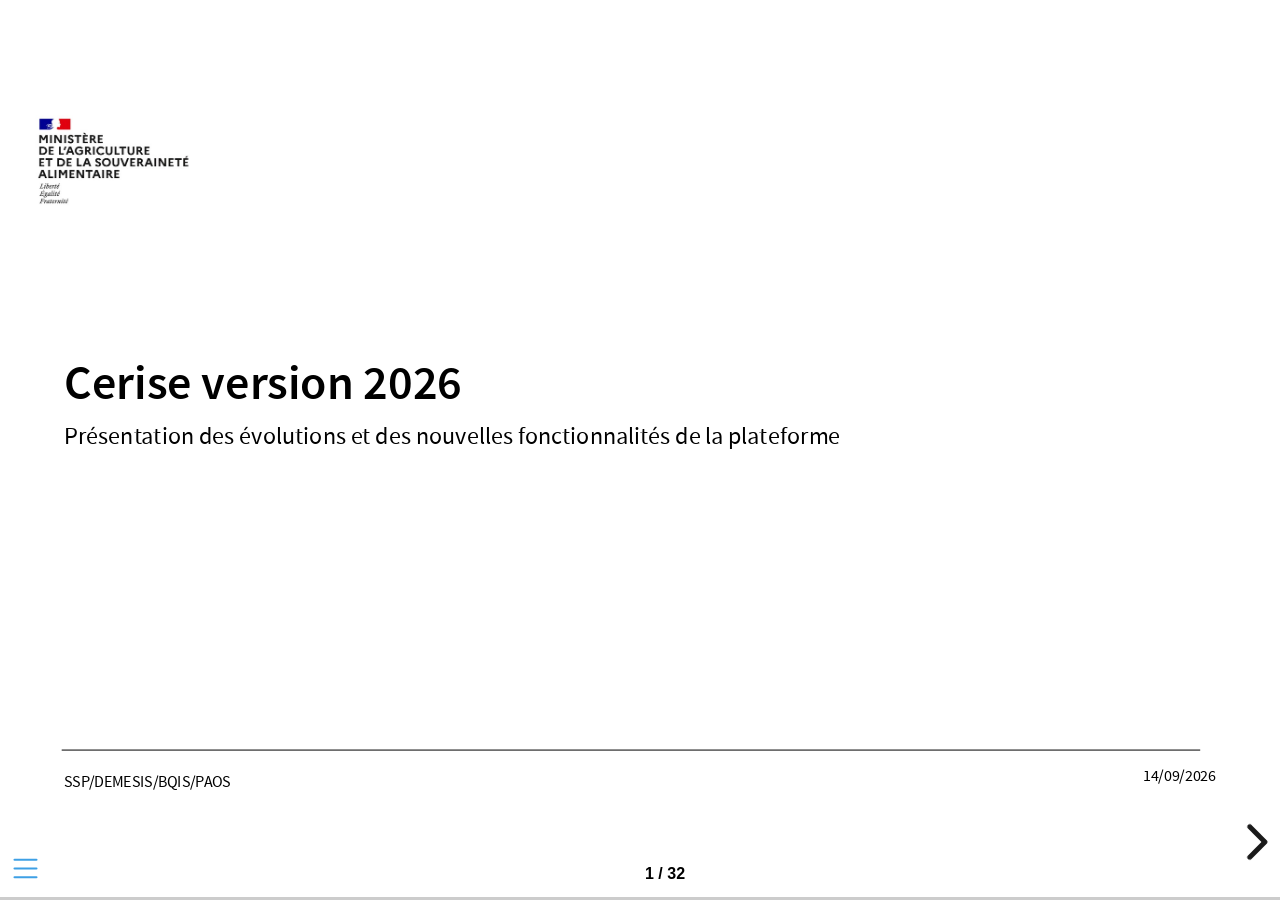
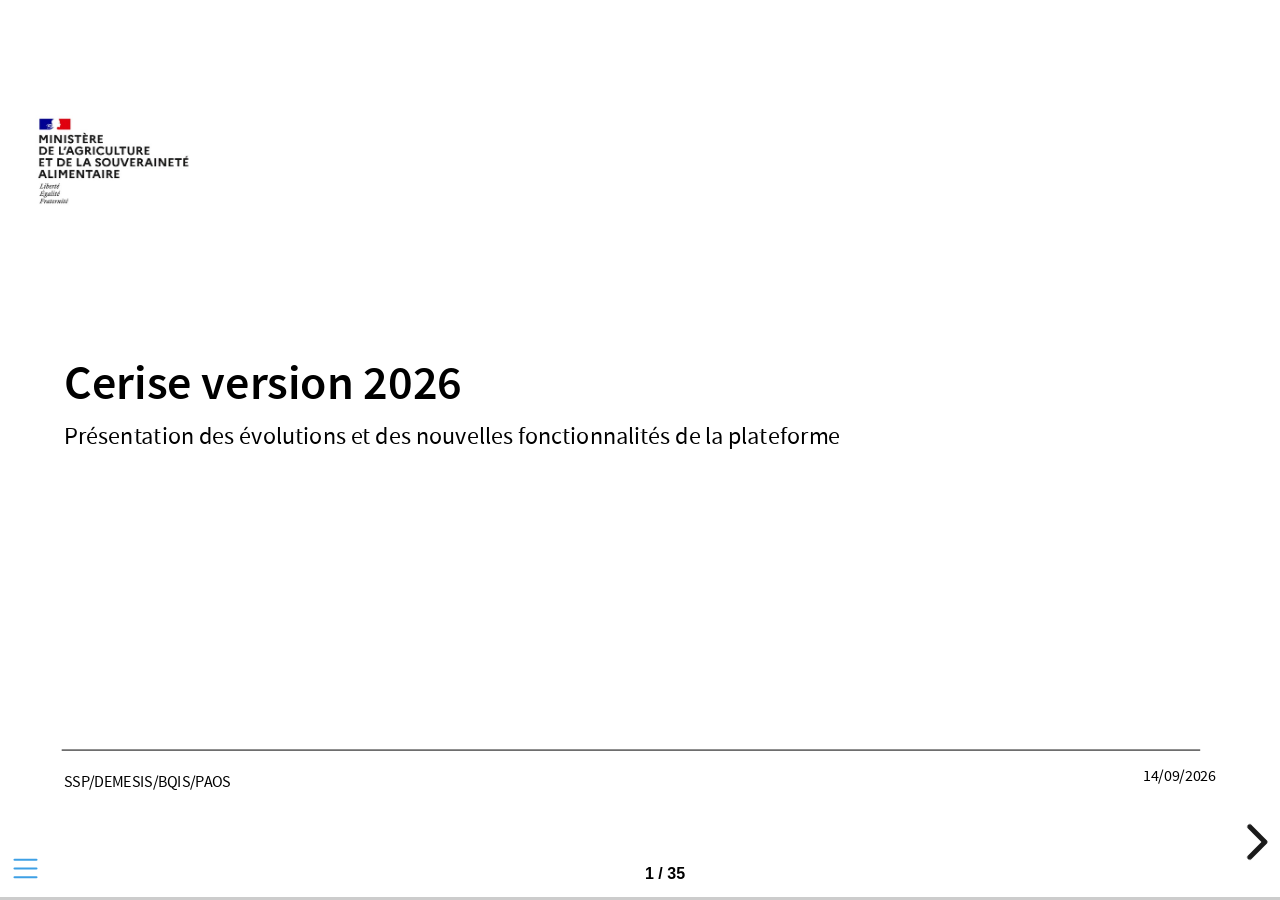
